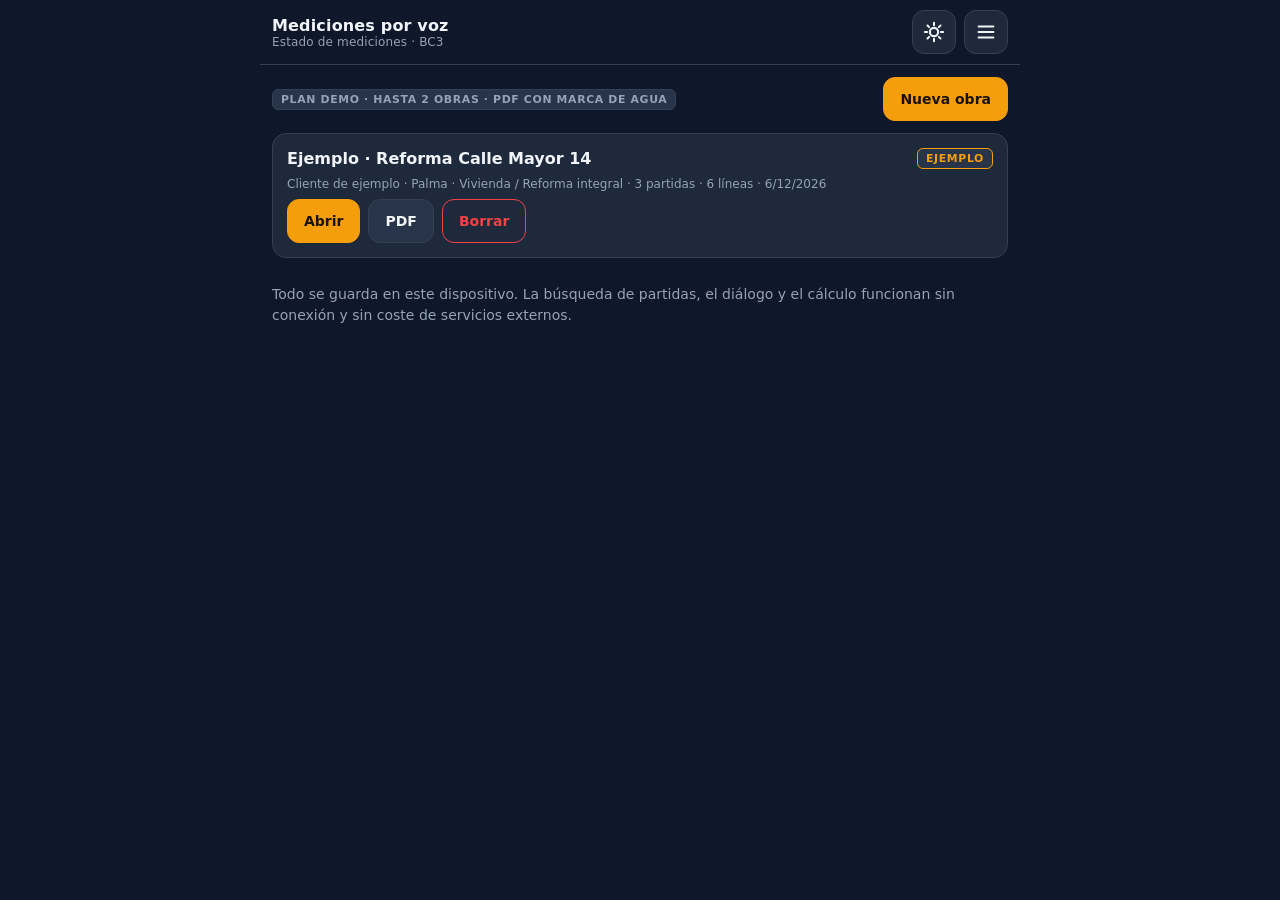
==== app/index.html @ dd3d701c "Corregir una partida mal elegida sin perder las medidas - Por voz: "no es esa", "cambia la partida"," ====
<!doctype html>
<html lang="es">
<head>
<meta charset="utf-8">
<meta name="viewport" content="width=device-width,initial-scale=1,viewport-fit=cover">
<link rel="manifest" href="manifest.webmanifest">
<link rel="icon" href="icon.svg" type="image/svg+xml">
<link rel="apple-touch-icon" href="icon.svg">
<meta name="apple-mobile-web-app-capable" content="yes">
<title>Mediciones por Voz</title>
<meta name="claude:viewport-fit-sides" content="cover">
<meta name="theme-color" content="#0F172A">
<style>
/* Layout: app de una pantalla — barra superior, monitor de partida en el centro, panel de diálogo anclado al pulgar.
   Modo Obra (oscuro, por defecto) y Modo Luz Solar (blanco/negro de máximo contraste). */
:root {
  --bg: #0F172A;          /* Slate 900 */
  --card: #1E293B;        /* Slate 800 */
  --card-2: #273449;
  --line: #334155;
  --fg: #F1F5F9;
  --muted: #94A3B8;
  --accent: #F59E0B;      /* ámbar seguridad */
  --accent-fg: #1A1204;
  --ok: #10B981;          /* esmeralda */
  --rec: #EF4444;         /* rojo coral: escucha y deducciones */
  --ded: #F87171;
  --chip: #263449;
  --chip-line: #3B4A63;
  --shadow: 0 8px 24px rgba(0, 0, 0, .35);
  --font: system-ui, -apple-system, "Segoe UI", Roboto, "Helvetica Neue", Arial, sans-serif;
  --mono: ui-monospace, "SF Mono", "Cascadia Mono", "Roboto Mono", Menlo, Consolas, monospace;
  --fs-xs: .75rem; --fs-s: .875rem; --fs-m: 1rem; --fs-l: 1.25rem; --fs-xl: 2.6rem;
  color-scheme: dark;
}
:root[data-mode="sol"] {
  --bg: #FFFFFF; --card: #FFFFFF; --card-2: #F1F5F9; --line: #000000; --fg: #000000; --muted: #1F2937;
  --accent: #B45309; --accent-fg: #FFFFFF; --ok: #047857; --rec: #B91C1C; --ded: #B91C1C;
  --chip: #FFFFFF; --chip-line: #000000; --shadow: none;
  color-scheme: light;
}
* { box-sizing: border-box; }
[hidden] { display: none !important; }
html, body { height: 100%; }
body { margin: 0; background: var(--bg); color: var(--fg); font-family: var(--font); font-size: var(--fs-m); -webkit-tap-highlight-color: transparent; }
button, input, select, textarea { font: inherit; color: inherit; }
button { cursor: pointer; }
:focus-visible { outline: 3px solid var(--accent); outline-offset: 2px; }
.num, table { font-variant-numeric: tabular-nums; }

#app { display: flex; flex-direction: column; height: 100%; max-width: 760px; margin: 0 auto; }

/* Barra superior */
.topbar { display: flex; align-items: center; gap: 8px; padding-block: 10px; padding-left: max(12px, env(safe-area-inset-left, 0px)); padding-right: max(12px, env(safe-area-inset-right, 0px)); border-bottom: 1px solid var(--line); background: var(--bg); }
.topbar h1 { flex: 1; min-width: 0; margin: 0; font-size: var(--fs-m); font-weight: 700; white-space: nowrap; overflow: hidden; text-overflow: ellipsis; letter-spacing: .01em; }
.topbar h1 small { display: block; font-size: var(--fs-xs); color: var(--muted); font-weight: 500; }
.iconbtn { width: 44px; height: 44px; border-radius: 12px; border: 1px solid var(--line); background: var(--card); display: grid; place-items: center; flex: none; }
.iconbtn svg { width: 22px; height: 22px; }
.iconbtn[aria-pressed="true"] { background: var(--accent); color: var(--accent-fg); border-color: var(--accent); }

main#view { flex: 1; min-height: 0; overflow-y: auto; padding-block: 12px; padding-left: max(12px, env(safe-area-inset-left, 0px)); padding-right: max(12px, env(safe-area-inset-right, 0px)); display: flex; flex-direction: column; gap: 12px; }

/* Contexto activo */
.ctx { position: sticky; top: -12px; z-index: 2; background: var(--bg); padding-block: 4px; display: flex; align-items: center; gap: 8px; flex-wrap: wrap; }
.est { display: inline-flex; align-items: center; gap: 8px; padding: 8px 14px; border-radius: 999px; background: var(--accent); color: var(--accent-fg); font-weight: 800; letter-spacing: .06em; text-transform: uppercase; font-size: var(--fs-s); border: 0; }
.est svg { width: 16px; height: 16px; }
.est.none { background: var(--card); color: var(--muted); border: 1px solid var(--line); }
.tag { font-size: var(--fs-xs); color: var(--muted); border: 1px solid var(--line); border-radius: 999px; padding: 4px 10px; letter-spacing: .04em; text-transform: uppercase; }

/* Monitor de partida */
.monitor { background: var(--card); border: 1px solid var(--line); border-radius: 16px; padding: 14px; display: flex; flex-direction: column; gap: 10px; box-shadow: var(--shadow); }
.mon-head { display: flex; gap: 12px; align-items: flex-start; justify-content: space-between; }
.mon-head .left { min-width: 0; flex: 1; }
.code { font-family: var(--mono); font-size: var(--fs-xs); color: var(--muted); letter-spacing: .04em; }
.code b { color: var(--accent); font-weight: 700; }
.resumen { font-size: var(--fs-l); font-weight: 700; line-height: 1.25; margin-top: 4px; text-wrap: balance; }
.total { text-align: right; flex: none; }
.total .big { font-size: var(--fs-xl); font-weight: 800; line-height: 1; letter-spacing: -.02em; color: var(--fg); }
.total .u { font-size: var(--fs-m); color: var(--accent); font-weight: 700; margin-left: 4px; }
.total .lbl { font-size: var(--fs-xs); color: var(--muted); letter-spacing: .08em; text-transform: uppercase; }
.total.flash-ok .big { color: var(--ok); transition: color .1s; }
.total.flash-ded .big { color: var(--ded); }
.empty { color: var(--muted); font-size: var(--fs-s); line-height: 1.5; }
.empty strong { color: var(--fg); }

.tablewrap { overflow-x: auto; margin: 0 -4px; }
table.lines { width: 100%; border-collapse: collapse; font-size: var(--fs-s); }
table.lines th { font-size: .68rem; text-transform: uppercase; letter-spacing: .06em; color: var(--muted); font-weight: 600; text-align: right; padding: 6px 4px; border-bottom: 1px solid var(--line); white-space: nowrap; }
table.lines th:first-child, table.lines td.com { text-align: left; }
table.lines td { padding: 8px 4px; text-align: right; border-bottom: 1px solid var(--line); white-space: nowrap; }
table.lines td.com { white-space: normal; min-width: 120px; }
table.lines td.com .e { display: block; font-size: var(--fs-xs); color: var(--muted); text-transform: uppercase; letter-spacing: .04em; }
table.lines td.blk { color: var(--line); }
table.lines tr.neg td { color: var(--ded); }
table.lines tr.new td { animation: hl 1.2s ease-out; }
@keyframes hl { from { background: color-mix(in srgb, var(--ok) 30%, transparent); } to { background: transparent; } }
table.lines td.p { font-weight: 700; }
.rowbtns { display: flex; gap: 4px; justify-content: flex-end; }
.rowbtns button { width: 34px; height: 34px; border-radius: 8px; border: 1px solid var(--line); background: transparent; display: grid; place-items: center; }
.rowbtns svg { width: 16px; height: 16px; }

/* Panel de diálogo (zona del pulgar) */
#dock { border-top: 1px solid var(--line); background: var(--card); padding-block: 10px calc(10px + env(safe-area-inset-bottom, 0px)); padding-left: max(12px, env(safe-area-inset-left, 0px)); padding-right: max(12px, env(safe-area-inset-right, 0px)); display: flex; flex-direction: column; gap: 10px; }
.talk { display: flex; flex-direction: column; gap: 6px; max-height: 30vh; overflow-y: auto; }
.bub { max-width: 92%; padding: 9px 12px; border-radius: 14px; line-height: 1.35; font-size: var(--fs-s); }
.bub.app { background: var(--card-2); border: 1px solid var(--line); align-self: flex-start; border-bottom-left-radius: 4px; }
.bub.user { background: transparent; border: 1px dashed var(--muted); align-self: flex-end; border-bottom-right-radius: 4px; color: var(--muted); }
.bub.live { border-style: solid; border-color: var(--rec); color: var(--fg); }
.bub.old { opacity: .55; }
.chips { display: flex; flex-wrap: wrap; gap: 8px; }
.chips:empty { display: none; }
.chip { min-height: 48px; padding: 10px 16px; border-radius: 14px; border: 2px solid var(--chip-line); background: var(--chip); font-weight: 700; font-size: var(--fs-s); text-align: left; max-width: 100%; line-height: 1.2; }
.chip.primary { border-color: var(--accent); color: var(--accent); }
.chip.ghost { border-style: dashed; font-weight: 600; color: var(--muted); }
.chips.long .chip { flex: 1 1 100%; }
.controls { display: grid; grid-template-columns: 1fr auto 1fr; align-items: center; gap: 12px; }
.controls .l { justify-self: start; display: flex; gap: 8px; }
.controls .r { justify-self: end; display: flex; gap: 8px; }
.mic { width: 72px; height: 72px; border-radius: 50%; border: 0; background: var(--accent); color: var(--accent-fg); display: grid; place-items: center; position: relative; box-shadow: 0 6px 18px rgba(245, 158, 11, .35); }
.mic svg { width: 32px; height: 32px; }
.mic.listening { background: var(--rec); color: #fff; box-shadow: 0 0 0 0 rgba(239, 68, 68, .6); animation: pulse 1.4s infinite; }
.mic.speaking { background: var(--card-2); color: var(--accent); border: 2px solid var(--accent); }
.mic .wave { position: absolute; bottom: 12px; display: none; gap: 3px; }
.mic.listening .wave { display: flex; }
.mic.listening svg { transform: translateY(-6px); }
.wave i { width: 3px; height: 8px; background: currentColor; border-radius: 2px; animation: wv .9s ease-in-out infinite; }
.wave i:nth-child(2) { animation-delay: .15s; } .wave i:nth-child(3) { animation-delay: .3s; } .wave i:nth-child(4) { animation-delay: .45s; }
@keyframes wv { 0%, 100% { transform: scaleY(.5); } 50% { transform: scaleY(1.6); } }
@keyframes pulse { 0% { box-shadow: 0 0 0 0 rgba(239, 68, 68, .55); } 70% { box-shadow: 0 0 0 18px rgba(239, 68, 68, 0); } 100% { box-shadow: 0 0 0 0 rgba(239, 68, 68, 0); } }
.toggle { display: flex; align-items: center; gap: 8px; font-size: var(--fs-xs); color: var(--muted); font-weight: 600; text-transform: uppercase; letter-spacing: .05em; border: 1px solid var(--line); background: transparent; border-radius: 12px; padding: 8px 10px; min-height: 44px; }
.toggle[aria-pressed="true"] { color: var(--ok); border-color: var(--ok); }
.typebar { display: flex; gap: 8px; }
.typebar input { flex: 1; min-width: 0; min-height: 48px; border-radius: 12px; border: 1px solid var(--line); background: var(--bg); padding: 0 14px; }
.voicewarn { font-size: var(--fs-xs); color: var(--muted); text-align: center; }

/* Listas genéricas */
.sec-title { font-size: var(--fs-xs); text-transform: uppercase; letter-spacing: .1em; color: var(--muted); margin: 8px 0 0; font-weight: 700; }
.card { background: var(--card); border: 1px solid var(--line); border-radius: 14px; padding: 14px; display: flex; flex-direction: column; gap: 8px; }
.card h3 { margin: 0; font-size: var(--fs-m); }
.card .meta { font-size: var(--fs-xs); color: var(--muted); }
.row { display: flex; gap: 8px; flex-wrap: wrap; align-items: center; }
.btn { min-height: 44px; padding: 10px 16px; border-radius: 12px; border: 1px solid var(--line); background: var(--card-2); font-weight: 700; font-size: var(--fs-s); }
.btn.primary { background: var(--accent); color: var(--accent-fg); border-color: var(--accent); }
.btn.danger { color: var(--rec); border-color: var(--rec); background: transparent; }
.btn.small { min-height: 36px; padding: 6px 12px; }
.btn[disabled] { opacity: .45; cursor: not-allowed; }
.badge { display: inline-block; font-size: .68rem; font-weight: 800; letter-spacing: .06em; text-transform: uppercase; padding: 3px 8px; border-radius: 6px; background: var(--card-2); color: var(--muted); border: 1px solid var(--line); }
.badge.pro { color: var(--ok); border-color: var(--ok); }
.badge.ex { color: var(--accent); border-color: var(--accent); }
.plist { display: flex; flex-direction: column; }
.pitem { display: grid; grid-template-columns: auto 1fr auto; gap: 10px; align-items: center; padding: 10px 2px; border-bottom: 1px solid var(--line); text-align: left; background: none; border-left: 0; border-right: 0; border-top: 0; width: 100%; }
.pitem .c { font-family: var(--mono); font-size: var(--fs-xs); color: var(--accent); }
.pitem .r { font-size: var(--fs-s); min-width: 0; }
.pitem .r small { display: block; color: var(--muted); font-size: var(--fs-xs); }
.pitem .t { font-weight: 800; white-space: nowrap; }
.pitem.on { background: color-mix(in srgb, var(--accent) 12%, transparent); }
.chap { font-weight: 800; font-size: var(--fs-s); letter-spacing: .04em; padding: 12px 2px 4px; border-bottom: 2px solid var(--fg); display: flex; gap: 8px; }
.chap span:first-child { color: var(--accent); font-family: var(--mono); }
.field { display: flex; flex-direction: column; gap: 6px; }
.field label { font-size: var(--fs-xs); color: var(--muted); text-transform: uppercase; letter-spacing: .06em; font-weight: 700; }
.field input, .field select, .field textarea { min-height: 48px; border-radius: 12px; border: 1px solid var(--line); background: var(--bg); padding: 10px 12px; width: 100%; }
.grid2 { display: grid; grid-template-columns: repeat(auto-fit, minmax(110px, 1fr)); gap: 10px; }
.searchres { display: flex; flex-direction: column; gap: 0; }
.hint { font-size: var(--fs-s); color: var(--muted); line-height: 1.5; }
.hint code { font-family: var(--mono); color: var(--fg); }

/* Menú lateral, modal y toast */
.sheet-bg { position: fixed; inset: 0; background: rgba(2, 6, 23, .6); z-index: 40; display: flex; align-items: flex-end; justify-content: center; }
.sheet { background: var(--card); border: 1px solid var(--line); border-radius: 18px 18px 0 0; width: 100%; max-width: 760px; max-height: 88%; overflow-y: auto; padding-block: 16px calc(16px + env(safe-area-inset-bottom, 0px)); padding-left: max(16px, env(safe-area-inset-left, 0px)); padding-right: max(16px, env(safe-area-inset-right, 0px)); display: flex; flex-direction: column; gap: 12px; }
.sheet h2 { margin: 0; font-size: var(--fs-l); }
.menu-list { display: flex; flex-direction: column; gap: 6px; }
.menu-list button { display: flex; gap: 12px; align-items: center; min-height: 52px; padding: 0 14px; border-radius: 12px; border: 1px solid var(--line); background: var(--card-2); font-weight: 700; text-align: left; }
.menu-list svg { width: 20px; height: 20px; color: var(--accent); }
#toast { position: fixed; left: 50%; transform: translateX(-50%); bottom: calc(180px + env(safe-area-inset-bottom, 0px)); background: var(--fg); color: var(--bg); padding: 10px 16px; border-radius: 12px; font-weight: 700; font-size: var(--fs-s); z-index: 60; display: flex; gap: 12px; align-items: center; max-width: calc(100% - 32px); }
#toast button { background: none; border: 0; color: var(--accent); font-weight: 800; text-transform: uppercase; }
@media (prefers-reduced-motion: reduce) { *, *::before, *::after { animation: none !important; transition: none !important; } }
@media (max-width: 420px) { :root { --fs-xl: 2.1rem; --fs-l: 1.1rem; } .toggle span.t { display: none; } }

.startbar { display: flex; flex-direction: column; gap: 8px; align-items: stretch; text-align: center; }
.startbar p { margin: 0; font-size: var(--fs-xs); color: var(--muted); line-height: 1.4; }
.btn.big { min-height: 64px; font-size: var(--fs-l); display: flex; gap: 10px; align-items: center; justify-content: center; border-radius: 16px; }
.mic.tap { animation: tap 1.2s ease-in-out infinite; }
@keyframes tap { 0%, 100% { transform: scale(1); } 50% { transform: scale(1.08); } }
.vstate { font-size: var(--fs-xs); color: var(--muted); text-align: center; font-weight: 600; letter-spacing: .03em; min-height: 1em; }
.voicewarn { color: var(--accent); font-weight: 600; line-height: 1.4; }

table.lines td.pend, .pend { color: var(--accent); font-weight: 700; font-style: italic; }
</style>
</head>
<body>
<div id="app">
  <header class="topbar">
    <button class="iconbtn" id="btnBack" aria-label="Volver a obras" hidden><svg viewBox="0 0 24 24" fill="none" stroke="currentColor" stroke-width="2.4" stroke-linecap="round" stroke-linejoin="round"><path d="M15 18l-6-6 6-6"/></svg></button>
    <h1 id="title">Mediciones por voz</h1>
    <button class="iconbtn" id="btnSol" aria-label="Modo luz solar" aria-pressed="false"><svg viewBox="0 0 24 24" fill="none" stroke="currentColor" stroke-width="2.2" stroke-linecap="round"><circle cx="12" cy="12" r="4.5"/><path d="M12 2v2.5M12 19.5V22M2 12h2.5M19.5 12H22M4.9 4.9l1.8 1.8M17.3 17.3l1.8 1.8M4.9 19.1l1.8-1.8M17.3 6.7l1.8-1.8"/></svg></button>
    <button class="iconbtn" id="btnMenu" aria-label="Menú"><svg viewBox="0 0 24 24" fill="none" stroke="currentColor" stroke-width="2.4" stroke-linecap="round"><path d="M4 6h16M4 12h16M4 18h16"/></svg></button>
  </header>
  <main id="view" aria-live="polite"></main>
  <section id="dock" hidden>
    <div class="startbar" id="startbar"><button class="btn primary big" id="btnStart"><svg viewBox="0 0 24 24" width="26" height="26" fill="none" stroke="currentColor" stroke-width="2.2" stroke-linecap="round"><rect x="9" y="3" width="6" height="11" rx="3"/><path d="M5.5 11a6.5 6.5 0 0013 0M12 17.5V21"/></svg><span id="btnStartTxt">Empezar medición guiada</span></button><p>La app te irá preguntando en voz alta y escuchando tus respuestas. Al tocar, el navegador te pedirá permiso para el micrófono.</p></div>
    <div class="talk" id="talk"></div>
    <div class="chips" id="chips"></div>
    <form class="typebar" id="typebar" hidden>
      <input id="typein" type="text" autocomplete="off" placeholder="Escribe lo que dirías: «picado de azulejos», «3,40 por 2,50»…" aria-label="Escribir orden">
      <button class="btn primary" type="submit">Enviar</button>
    </form>
    <div class="controls">
      <div class="l"><button class="iconbtn" id="btnKeyboard" aria-label="Escribir en lugar de hablar" aria-pressed="false"><svg viewBox="0 0 24 24" fill="none" stroke="currentColor" stroke-width="2" stroke-linecap="round"><rect x="2.5" y="6" width="19" height="12" rx="2"/><path d="M6 10h.01M9.5 10h.01M13 10h.01M16.5 10h.01M7 14h10"/></svg></button></div>
      <button class="mic" id="btnMic" aria-label="Hablar"><svg viewBox="0 0 24 24" fill="none" stroke="currentColor" stroke-width="2.2" stroke-linecap="round"><rect x="9" y="3" width="6" height="11" rx="3"/><path d="M5.5 11a6.5 6.5 0 0013 0M12 17.5V21"/></svg><span class="wave"><i></i><i></i><i></i><i></i></span></button>
      <div class="r"><button class="toggle" id="btnHands" aria-pressed="true"><svg width="18" height="18" viewBox="0 0 24 24" fill="none" stroke="currentColor" stroke-width="2" stroke-linecap="round"><path d="M3 12a9 9 0 0118 0M7 12a5 5 0 0110 0"/><circle cx="12" cy="12" r="1.5"/></svg><span class="t">Manos libres</span></button></div>
    </div>
    <div class="vstate" id="vstate" aria-live="polite"></div>
    <div class="voicewarn" id="voicewarn" hidden></div>
  </section>
</div>
<div id="sheet" hidden></div>
<div id="toast" hidden></div>
<script>/** @license
 *
 * jsPDF - PDF Document creation from JavaScript
 * Version 2.5.2 Built on 2024-09-17T13:29:57.856Z
 *                      CommitID 00000000
 *
 * Copyright (c) 2010-2021 James Hall <james@parall.ax>, https://github.com/MrRio/jsPDF
 *               2015-2021 yWorks GmbH, http://www.yworks.com
 *               2015-2021 Lukas Holländer <lukas.hollaender@yworks.com>, https://github.com/HackbrettXXX
 *               2016-2018 Aras Abbasi <aras.abbasi@gmail.com>
 *               2010 Aaron Spike, https://github.com/acspike
 *               2012 Willow Systems Corporation, https://github.com/willowsystems
 *               2012 Pablo Hess, https://github.com/pablohess
 *               2012 Florian Jenett, https://github.com/fjenett
 *               2013 Warren Weckesser, https://github.com/warrenweckesser
 *               2013 Youssef Beddad, https://github.com/lifof
 *               2013 Lee Driscoll, https://github.com/lsdriscoll
 *               2013 Stefan Slonevskiy, https://github.com/stefslon
 *               2013 Jeremy Morel, https://github.com/jmorel
 *               2013 Christoph Hartmann, https://github.com/chris-rock
 *               2014 Juan Pablo Gaviria, https://github.com/juanpgaviria
 *               2014 James Makes, https://github.com/dollaruw
 *               2014 Diego Casorran, https://github.com/diegocr
 *               2014 Steven Spungin, https://github.com/Flamenco
 *               2014 Kenneth Glassey, https://github.com/Gavvers
 *
 * Permission is hereby granted, free of charge, to any person obtaining
 * a copy of this software and associated documentation files (the
 * "Software"), to deal in the Software without restriction, including
 * without limitation the rights to use, copy, modify, merge, publish,
 * distribute, sublicense, and/or sell copies of the Software, and to
 * permit persons to whom the Software is furnished to do so, subject to
 * the following conditions:
 *
 * The above copyright notice and this permission notice shall be
 * included in all copies or substantial portions of the Software.
 *
 * THE SOFTWARE IS PROVIDED "AS IS", WITHOUT WARRANTY OF ANY KIND,
 * EXPRESS OR IMPLIED, INCLUDING BUT NOT LIMITED TO THE WARRANTIES OF
 * MERCHANTABILITY, FITNESS FOR A PARTICULAR PURPOSE AND
 * NONINFRINGEMENT. IN NO EVENT SHALL THE AUTHORS OR COPYRIGHT HOLDERS BE
 * LIABLE FOR ANY CLAIM, DAMAGES OR OTHER LIABILITY, WHETHER IN AN ACTION
 * OF CONTRACT, TORT OR OTHERWISE, ARISING FROM, OUT OF OR IN CONNECTION
 * WITH THE SOFTWARE OR THE USE OR OTHER DEALINGS IN THE SOFTWARE.
 *
 * Contributor(s):
 *    siefkenj, ahwolf, rickygu, Midnith, saintclair, eaparango,
 *    kim3er, mfo, alnorth, Flamenco
 */

!function(t,e){"object"==typeof exports&&"undefined"!=typeof module?e(exports):"function"==typeof define&&define.amd?define(["exports"],e):e((t=t||self).jspdf={})}(this,(function(t){"use strict";function e(t){return(e="function"==typeof Symbol&&"symbol"==typeof Symbol.iterator?function(t){return typeof t}:function(t){return t&&"function"==typeof Symbol&&t.constructor===Symbol&&t!==Symbol.prototype?"symbol":typeof t})(t)}var r=function(){return"undefined"!=typeof window?window:"undefined"!=typeof global?global:"undefined"!=typeof self?self:this}();function n(){r.console&&"function"==typeof r.console.log&&r.console.log.apply(r.console,arguments)}var i={log:n,warn:function(t){r.console&&("function"==typeof r.console.warn?r.console.warn.apply(r.console,arguments):n.call(null,arguments))},error:function(t){r.console&&("function"==typeof r.console.error?r.console.error.apply(r.console,arguments):n(t))}};function a(t,e,r){var n=new XMLHttpRequest;n.open("GET",t),n.responseType="blob",n.onload=function(){l(n.response,e,r)},n.onerror=function(){i.error("could not download file")},n.send()}function o(t){var e=new XMLHttpRequest;e.open("HEAD",t,!1);try{e.send()}catch(t){}return e.status>=200&&e.status<=299}function s(t){try{t.dispatchEvent(new MouseEvent("click"))}catch(r){var e=document.createEvent("MouseEvents");e.initMouseEvent("click",!0,!0,window,0,0,0,80,20,!1,!1,!1,!1,0,null),t.dispatchEvent(e)}}var c,u,l=r.saveAs||("object"!==("undefined"==typeof window?"undefined":e(window))||window!==r?function(){}:"undefined"!=typeof HTMLAnchorElement&&"download"in HTMLAnchorElement.prototype?function(t,e,n){var i=r.URL||r.webkitURL,c=document.createElement("a");e=e||t.name||"download",c.download=e,c.rel="noopener","string"==typeof t?(c.href=t,c.origin!==location.origin?o(c.href)?a(t,e,n):s(c,c.target="_blank"):s(c)):(c.href=i.createObjectURL(t),setTimeout((function(){i.revokeObjectURL(c.href)}),4e4),setTimeout((function(){s(c)}),0))}:"msSaveOrOpenBlob"in navigator?function(t,r,n){if(r=r||t.name||"download","string"==typeof t)if(o(t))a(t,r,n);else{var c=document.createElement("a");c.href=t,c.target="_blank",setTimeout((function(){s(c)}))}else navigator.msSaveOrOpenBlob(function(t,r){return void 0===r?r={autoBom:!1}:"object"!==e(r)&&(i.warn("Deprecated: Expected third argument to be a object"),r={autoBom:!r}),r.autoBom&&/^\s*(?:text\/\S*|application\/xml|\S*\/\S*\+xml)\s*;.*charset\s*=\s*utf-8/i.test(t.type)?new Blob([String.fromCharCode(65279),t],{type:t.type}):t}(t,n),r)}:function(t,n,i,o){if((o=o||open("","_blank"))&&(o.document.title=o.document.body.innerText="downloading..."),"string"==typeof t)return a(t,n,i);var s="application/octet-stream"===t.type,c=/constructor/i.test(r.HTMLElement)||r.safari,u=/CriOS\/[\d]+/.test(navigator.userAgent);if((u||s&&c)&&"object"===("undefined"==typeof FileReader?"undefined":e(FileReader))){var l=new FileReader;l.onloadend=function(){var t=l.result;t=u?t:t.replace(/^data:[^;]*;/,"data:attachment/file;"),o?o.location.href=t:location=t,o=null},l.readAsDataURL(t)}else{var h=r.URL||r.webkitURL,f=h.createObjectURL(t);o?o.location=f:location.href=f,o=null,setTimeout((function(){h.revokeObjectURL(f)}),4e4)}});
/**
   * A class to parse color values
   * @author Stoyan Stefanov <sstoo@gmail.com>
   * {@link   http://www.phpied.com/rgb-color-parser-in-javascript/}
   * @license Use it if you like it
   */function h(t){var e;t=t||"",this.ok=!1,"#"==t.charAt(0)&&(t=t.substr(1,6));t={aliceblue:"f0f8ff",antiquewhite:"faebd7",aqua:"00ffff",aquamarine:"7fffd4",azure:"f0ffff",beige:"f5f5dc",bisque:"ffe4c4",black:"000000",blanchedalmond:"ffebcd",blue:"0000ff",blueviolet:"8a2be2",brown:"a52a2a",burlywood:"deb887",cadetblue:"5f9ea0",chartreuse:"7fff00",chocolate:"d2691e",coral:"ff7f50",cornflowerblue:"6495ed",cornsilk:"fff8dc",crimson:"dc143c",cyan:"00ffff",darkblue:"00008b",darkcyan:"008b8b",darkgoldenrod:"b8860b",darkgray:"a9a9a9",darkgreen:"006400",darkkhaki:"bdb76b",darkmagenta:"8b008b",darkolivegreen:"556b2f",darkorange:"ff8c00",darkorchid:"9932cc",darkred:"8b0000",darksalmon:"e9967a",darkseagreen:"8fbc8f",darkslateblue:"483d8b",darkslategray:"2f4f4f",darkturquoise:"00ced1",darkviolet:"9400d3",deeppink:"ff1493",deepskyblue:"00bfff",dimgray:"696969",dodgerblue:"1e90ff",feldspar:"d19275",firebrick:"b22222",floralwhite:"fffaf0",forestgreen:"228b22",fuchsia:"ff00ff",gainsboro:"dcdcdc",ghostwhite:"f8f8ff",gold:"ffd700",goldenrod:"daa520",gray:"808080",green:"008000",greenyellow:"adff2f",honeydew:"f0fff0",hotpink:"ff69b4",indianred:"cd5c5c",indigo:"4b0082",ivory:"fffff0",khaki:"f0e68c",lavender:"e6e6fa",lavenderblush:"fff0f5",lawngreen:"7cfc00",lemonchiffon:"fffacd",lightblue:"add8e6",lightcoral:"f08080",lightcyan:"e0ffff",lightgoldenrodyellow:"fafad2",lightgrey:"d3d3d3",lightgreen:"90ee90",lightpink:"ffb6c1",lightsalmon:"ffa07a",lightseagreen:"20b2aa",lightskyblue:"87cefa",lightslateblue:"8470ff",lightslategray:"778899",lightsteelblue:"b0c4de",lightyellow:"ffffe0",lime:"00ff00",limegreen:"32cd32",linen:"faf0e6",magenta:"ff00ff",maroon:"800000",mediumaquamarine:"66cdaa",mediumblue:"0000cd",mediumorchid:"ba55d3",mediumpurple:"9370d8",mediumseagreen:"3cb371",mediumslateblue:"7b68ee",mediumspringgreen:"00fa9a",mediumturquoise:"48d1cc",mediumvioletred:"c71585",midnightblue:"191970",mintcream:"f5fffa",mistyrose:"ffe4e1",moccasin:"ffe4b5",navajowhite:"ffdead",navy:"000080",oldlace:"fdf5e6",olive:"808000",olivedrab:"6b8e23",orange:"ffa500",orangered:"ff4500",orchid:"da70d6",palegoldenrod:"eee8aa",palegreen:"98fb98",paleturquoise:"afeeee",palevioletred:"d87093",papayawhip:"ffefd5",peachpuff:"ffdab9",peru:"cd853f",pink:"ffc0cb",plum:"dda0dd",powderblue:"b0e0e6",purple:"800080",red:"ff0000",rosybrown:"bc8f8f",royalblue:"4169e1",saddlebrown:"8b4513",salmon:"fa8072",sandybrown:"f4a460",seagreen:"2e8b57",seashell:"fff5ee",sienna:"a0522d",silver:"c0c0c0",skyblue:"87ceeb",slateblue:"6a5acd",slategray:"708090",snow:"fffafa",springgreen:"00ff7f",steelblue:"4682b4",tan:"d2b48c",teal:"008080",thistle:"d8bfd8",tomato:"ff6347",turquoise:"40e0d0",violet:"ee82ee",violetred:"d02090",wheat:"f5deb3",white:"ffffff",whitesmoke:"f5f5f5",yellow:"ffff00",yellowgreen:"9acd32"}[t=(t=t.replace(/ /g,"")).toLowerCase()]||t;for(var r=[{re:/^rgb\((\d{1,3}),\s*(\d{1,3}),\s*(\d{1,3})\)$/,example:["rgb(123, 234, 45)","rgb(255,234,245)"],process:function(t){return[parseInt(t[1]),parseInt(t[2]),parseInt(t[3])]}},{re:/^(\w{2})(\w{2})(\w{2})$/,example:["#00ff00","336699"],process:function(t){return[parseInt(t[1],16),parseInt(t[2],16),parseInt(t[3],16)]}},{re:/^(\w{1})(\w{1})(\w{1})$/,example:["#fb0","f0f"],process:function(t){return[parseInt(t[1]+t[1],16),parseInt(t[2]+t[2],16),parseInt(t[3]+t[3],16)]}}],n=0;n<r.length;n++){var i=r[n].re,a=r[n].process,o=i.exec(t);o&&(e=a(o),this.r=e[0],this.g=e[1],this.b=e[2],this.ok=!0)}this.r=this.r<0||isNaN(this.r)?0:this.r>255?255:this.r,this.g=this.g<0||isNaN(this.g)?0:this.g>255?255:this.g,this.b=this.b<0||isNaN(this.b)?0:this.b>255?255:this.b,this.toRGB=function(){return"rgb("+this.r+", "+this.g+", "+this.b+")"},this.toHex=function(){var t=this.r.toString(16),e=this.g.toString(16),r=this.b.toString(16);return 1==t.length&&(t="0"+t),1==e.length&&(e="0"+e),1==r.length&&(r="0"+r),"#"+t+e+r}}
/**
   * @license
   * Joseph Myers does not specify a particular license for his work.
   *
   * Author: Joseph Myers
   * Accessed from: http://www.myersdaily.org/joseph/javascript/md5.js
   *
   * Modified by: Owen Leong
   */
function f(t,e){var r=t[0],n=t[1],i=t[2],a=t[3];r=p(r,n,i,a,e[0],7,-680876936),a=p(a,r,n,i,e[1],12,-389564586),i=p(i,a,r,n,e[2],17,606105819),n=p(n,i,a,r,e[3],22,-1044525330),r=p(r,n,i,a,e[4],7,-176418897),a=p(a,r,n,i,e[5],12,1200080426),i=p(i,a,r,n,e[6],17,-1473231341),n=p(n,i,a,r,e[7],22,-45705983),r=p(r,n,i,a,e[8],7,1770035416),a=p(a,r,n,i,e[9],12,-1958414417),i=p(i,a,r,n,e[10],17,-42063),n=p(n,i,a,r,e[11],22,-1990404162),r=p(r,n,i,a,e[12],7,1804603682),a=p(a,r,n,i,e[13],12,-40341101),i=p(i,a,r,n,e[14],17,-1502002290),r=g(r,n=p(n,i,a,r,e[15],22,1236535329),i,a,e[1],5,-165796510),a=g(a,r,n,i,e[6],9,-1069501632),i=g(i,a,r,n,e[11],14,643717713),n=g(n,i,a,r,e[0],20,-373897302),r=g(r,n,i,a,e[5],5,-701558691),a=g(a,r,n,i,e[10],9,38016083),i=g(i,a,r,n,e[15],14,-660478335),n=g(n,i,a,r,e[4],20,-405537848),r=g(r,n,i,a,e[9],5,568446438),a=g(a,r,n,i,e[14],9,-1019803690),i=g(i,a,r,n,e[3],14,-187363961),n=g(n,i,a,r,e[8],20,1163531501),r=g(r,n,i,a,e[13],5,-1444681467),a=g(a,r,n,i,e[2],9,-51403784),i=g(i,a,r,n,e[7],14,1735328473),r=m(r,n=g(n,i,a,r,e[12],20,-1926607734),i,a,e[5],4,-378558),a=m(a,r,n,i,e[8],11,-2022574463),i=m(i,a,r,n,e[11],16,1839030562),n=m(n,i,a,r,e[14],23,-35309556),r=m(r,n,i,a,e[1],4,-1530992060),a=m(a,r,n,i,e[4],11,1272893353),i=m(i,a,r,n,e[7],16,-155497632),n=m(n,i,a,r,e[10],23,-1094730640),r=m(r,n,i,a,e[13],4,681279174),a=m(a,r,n,i,e[0],11,-358537222),i=m(i,a,r,n,e[3],16,-722521979),n=m(n,i,a,r,e[6],23,76029189),r=m(r,n,i,a,e[9],4,-640364487),a=m(a,r,n,i,e[12],11,-421815835),i=m(i,a,r,n,e[15],16,530742520),r=v(r,n=m(n,i,a,r,e[2],23,-995338651),i,a,e[0],6,-198630844),a=v(a,r,n,i,e[7],10,1126891415),i=v(i,a,r,n,e[14],15,-1416354905),n=v(n,i,a,r,e[5],21,-57434055),r=v(r,n,i,a,e[12],6,1700485571),a=v(a,r,n,i,e[3],10,-1894986606),i=v(i,a,r,n,e[10],15,-1051523),n=v(n,i,a,r,e[1],21,-2054922799),r=v(r,n,i,a,e[8],6,1873313359),a=v(a,r,n,i,e[15],10,-30611744),i=v(i,a,r,n,e[6],15,-1560198380),n=v(n,i,a,r,e[13],21,1309151649),r=v(r,n,i,a,e[4],6,-145523070),a=v(a,r,n,i,e[11],10,-1120210379),i=v(i,a,r,n,e[2],15,718787259),n=v(n,i,a,r,e[9],21,-343485551),t[0]=S(r,t[0]),t[1]=S(n,t[1]),t[2]=S(i,t[2]),t[3]=S(a,t[3])}function d(t,e,r,n,i,a){return e=S(S(e,t),S(n,a)),S(e<<i|e>>>32-i,r)}function p(t,e,r,n,i,a,o){return d(e&r|~e&n,t,e,i,a,o)}function g(t,e,r,n,i,a,o){return d(e&n|r&~n,t,e,i,a,o)}function m(t,e,r,n,i,a,o){return d(e^r^n,t,e,i,a,o)}function v(t,e,r,n,i,a,o){return d(r^(e|~n),t,e,i,a,o)}function b(t){var e,r=t.length,n=[1732584193,-271733879,-1732584194,271733878];for(e=64;e<=t.length;e+=64)f(n,y(t.substring(e-64,e)));t=t.substring(e-64);var i=[0,0,0,0,0,0,0,0,0,0,0,0,0,0,0,0];for(e=0;e<t.length;e++)i[e>>2]|=t.charCodeAt(e)<<(e%4<<3);if(i[e>>2]|=128<<(e%4<<3),e>55)for(f(n,i),e=0;e<16;e++)i[e]=0;return i[14]=8*r,f(n,i),n}function y(t){var e,r=[];for(e=0;e<64;e+=4)r[e>>2]=t.charCodeAt(e)+(t.charCodeAt(e+1)<<8)+(t.charCodeAt(e+2)<<16)+(t.charCodeAt(e+3)<<24);return r}c=r.atob.bind(r),u=r.btoa.bind(r);var w="0123456789abcdef".split("");function N(t){for(var e="",r=0;r<4;r++)e+=w[t>>8*r+4&15]+w[t>>8*r&15];return e}function L(t){return String.fromCharCode((255&t)>>0,(65280&t)>>8,(16711680&t)>>16,(4278190080&t)>>24)}function A(t){return function(t){return t.map(L).join("")}(b(t))}var x="5d41402abc4b2a76b9719d911017c592"!=function(t){for(var e=0;e<t.length;e++)t[e]=N(t[e]);return t.join("")}(b("hello"));function S(t,e){if(x){var r=(65535&t)+(65535&e);return(t>>16)+(e>>16)+(r>>16)<<16|65535&r}return t+e&4294967295}
/**
   * @license
   * FPDF is released under a permissive license: there is no usage restriction.
   * You may embed it freely in your application (commercial or not), with or
   * without modifications.
   *
   * Reference: http://www.fpdf.org/en/script/script37.php
   */function _(t,e){var r,n,i,a;if(t!==r){for(var o=(i=t,a=1+(256/t.length>>0),new Array(a+1).join(i)),s=[],c=0;c<256;c++)s[c]=c;var u=0;for(c=0;c<256;c++){var l=s[c];u=(u+l+o.charCodeAt(c))%256,s[c]=s[u],s[u]=l}r=t,n=s}else s=n;var h=e.length,f=0,d=0,p="";for(c=0;c<h;c++)d=(d+(l=s[f=(f+1)%256]))%256,s[f]=s[d],s[d]=l,o=s[(s[f]+s[d])%256],p+=String.fromCharCode(e.charCodeAt(c)^o);return p}
/**
   * @license
   * Licensed under the MIT License.
   * http://opensource.org/licenses/mit-license
   * Author: Owen Leong (@owenl131)
   * Date: 15 Oct 2020
   * References:
   * https://www.cs.cmu.edu/~dst/Adobe/Gallery/anon21jul01-pdf-encryption.txt
   * https://github.com/foliojs/pdfkit/blob/master/lib/security.js
   * http://www.fpdf.org/en/script/script37.php
   */var P={print:4,modify:8,copy:16,"annot-forms":32};function k(t,e,r,n){this.v=1,this.r=2;var i=192;t.forEach((function(t){if(void 0!==P.perm)throw new Error("Invalid permission: "+t);i+=P[t]})),this.padding="(¿N^NuAd\0NVÿú\b..\0¶Ðh>/\f©þdSiz";var a=(e+this.padding).substr(0,32),o=(r+this.padding).substr(0,32);this.O=this.processOwnerPassword(a,o),this.P=-(1+(255^i)),this.encryptionKey=A(a+this.O+this.lsbFirstWord(this.P)+this.hexToBytes(n)).substr(0,5),this.U=_(this.encryptionKey,this.padding)}function F(t){if(/[^\u0000-\u00ff]/.test(t))throw new Error("Invalid PDF Name Object: "+t+", Only accept ASCII characters.");for(var e="",r=t.length,n=0;n<r;n++){var i=t.charCodeAt(n);if(i<33||35===i||37===i||40===i||41===i||47===i||60===i||62===i||91===i||93===i||123===i||125===i||i>126)e+="#"+("0"+i.toString(16)).slice(-2);else e+=t[n]}return e}function I(t){if("object"!==e(t))throw new Error("Invalid Context passed to initialize PubSub (jsPDF-module)");var n={};this.subscribe=function(t,e,r){if(r=r||!1,"string"!=typeof t||"function"!=typeof e||"boolean"!=typeof r)throw new Error("Invalid arguments passed to PubSub.subscribe (jsPDF-module)");n.hasOwnProperty(t)||(n[t]={});var i=Math.random().toString(35);return n[t][i]=[e,!!r],i},this.unsubscribe=function(t){for(var e in n)if(n[e][t])return delete n[e][t],0===Object.keys(n[e]).length&&delete n[e],!0;return!1},this.publish=function(e){if(n.hasOwnProperty(e)){var a=Array.prototype.slice.call(arguments,1),o=[];for(var s in n[e]){var c=n[e][s];try{c[0].apply(t,a)}catch(t){r.console&&i.error("jsPDF PubSub Error",t.message,t)}c[1]&&o.push(s)}o.length&&o.forEach(this.unsubscribe)}},this.getTopics=function(){return n}}function C(t){if(!(this instanceof C))return new C(t);var e="opacity,stroke-opacity".split(",");for(var r in t)t.hasOwnProperty(r)&&e.indexOf(r)>=0&&(this[r]=t[r]);this.id="",this.objectNumber=-1}function j(t,e){this.gState=t,this.matrix=e,this.id="",this.objectNumber=-1}function O(t,e,r,n,i){if(!(this instanceof O))return new O(t,e,r,n,i);this.type="axial"===t?2:3,this.coords=e,this.colors=r,j.call(this,n,i)}function B(t,e,r,n,i){if(!(this instanceof B))return new B(t,e,r,n,i);this.boundingBox=t,this.xStep=e,this.yStep=r,this.stream="",this.cloneIndex=0,j.call(this,n,i)}function M(t){var n,a="string"==typeof arguments[0]?arguments[0]:"p",o=arguments[1],s=arguments[2],c=arguments[3],f=[],d=1,p=16,g="S",m=null;"object"===e(t=t||{})&&(a=t.orientation,o=t.unit||o,s=t.format||s,c=t.compress||t.compressPdf||c,null!==(m=t.encryption||null)&&(m.userPassword=m.userPassword||"",m.ownerPassword=m.ownerPassword||"",m.userPermissions=m.userPermissions||[]),d="number"==typeof t.userUnit?Math.abs(t.userUnit):1,void 0!==t.precision&&(n=t.precision),void 0!==t.floatPrecision&&(p=t.floatPrecision),g=t.defaultPathOperation||"S"),f=t.filters||(!0===c?["FlateEncode"]:f),o=o||"mm",a=(""+(a||"P")).toLowerCase();var v=t.putOnlyUsedFonts||!1,b={},y={internal:{},__private__:{}};y.__private__.PubSub=I;var w="1.3",N=y.__private__.getPdfVersion=function(){return w};y.__private__.setPdfVersion=function(t){w=t};var L={a0:[2383.94,3370.39],a1:[1683.78,2383.94],a2:[1190.55,1683.78],a3:[841.89,1190.55],a4:[595.28,841.89],a5:[419.53,595.28],a6:[297.64,419.53],a7:[209.76,297.64],a8:[147.4,209.76],a9:[104.88,147.4],a10:[73.7,104.88],b0:[2834.65,4008.19],b1:[2004.09,2834.65],b2:[1417.32,2004.09],b3:[1000.63,1417.32],b4:[708.66,1000.63],b5:[498.9,708.66],b6:[354.33,498.9],b7:[249.45,354.33],b8:[175.75,249.45],b9:[124.72,175.75],b10:[87.87,124.72],c0:[2599.37,3676.54],c1:[1836.85,2599.37],c2:[1298.27,1836.85],c3:[918.43,1298.27],c4:[649.13,918.43],c5:[459.21,649.13],c6:[323.15,459.21],c7:[229.61,323.15],c8:[161.57,229.61],c9:[113.39,161.57],c10:[79.37,113.39],dl:[311.81,623.62],letter:[612,792],"government-letter":[576,756],legal:[612,1008],"junior-legal":[576,360],ledger:[1224,792],tabloid:[792,1224],"credit-card":[153,243]};y.__private__.getPageFormats=function(){return L};var A=y.__private__.getPageFormat=function(t){return L[t]};s=s||"a4";var x={COMPAT:"compat",ADVANCED:"advanced"},S=x.COMPAT;function _(){this.saveGraphicsState(),ht(new Vt(_t,0,0,-_t,0,Rr()*_t).toString()+" cm"),this.setFontSize(this.getFontSize()/_t),g="n",S=x.ADVANCED}function P(){this.restoreGraphicsState(),g="S",S=x.COMPAT}var j=y.__private__.combineFontStyleAndFontWeight=function(t,e){if("bold"==t&&"normal"==e||"bold"==t&&400==e||"normal"==t&&"italic"==e||"bold"==t&&"italic"==e)throw new Error("Invalid Combination of fontweight and fontstyle");return e&&(t=400==e||"normal"===e?"italic"===t?"italic":"normal":700!=e&&"bold"!==e||"normal"!==t?(700==e?"bold":e)+""+t:"bold"),t};y.advancedAPI=function(t){var e=S===x.COMPAT;return e&&_.call(this),"function"!=typeof t||(t(this),e&&P.call(this)),this},y.compatAPI=function(t){var e=S===x.ADVANCED;return e&&P.call(this),"function"!=typeof t||(t(this),e&&_.call(this)),this},y.isAdvancedAPI=function(){return S===x.ADVANCED};var E,q=function(t){if(S!==x.ADVANCED)throw new Error(t+" is only available in 'advanced' API mode. You need to call advancedAPI() first.")},D=y.roundToPrecision=y.__private__.roundToPrecision=function(t,e){var r=n||e;if(isNaN(t)||isNaN(r))throw new Error("Invalid argument passed to jsPDF.roundToPrecision");return t.toFixed(r).replace(/0+$/,"")};E=y.hpf=y.__private__.hpf="number"==typeof p?function(t){if(isNaN(t))throw new Error("Invalid argument passed to jsPDF.hpf");return D(t,p)}:"smart"===p?function(t){if(isNaN(t))throw new Error("Invalid argument passed to jsPDF.hpf");return D(t,t>-1&&t<1?16:5)}:function(t){if(isNaN(t))throw new Error("Invalid argument passed to jsPDF.hpf");return D(t,16)};var R=y.f2=y.__private__.f2=function(t){if(isNaN(t))throw new Error("Invalid argument passed to jsPDF.f2");return D(t,2)},T=y.__private__.f3=function(t){if(isNaN(t))throw new Error("Invalid argument passed to jsPDF.f3");return D(t,3)},U=y.scale=y.__private__.scale=function(t){if(isNaN(t))throw new Error("Invalid argument passed to jsPDF.scale");return S===x.COMPAT?t*_t:S===x.ADVANCED?t:void 0},z=function(t){return S===x.COMPAT?Rr()-t:S===x.ADVANCED?t:void 0},H=function(t){return U(z(t))};y.__private__.setPrecision=y.setPrecision=function(t){"number"==typeof parseInt(t,10)&&(n=parseInt(t,10))};var W,V="00000000000000000000000000000000",G=y.__private__.getFileId=function(){return V},Y=y.__private__.setFileId=function(t){return V=void 0!==t&&/^[a-fA-F0-9]{32}$/.test(t)?t.toUpperCase():V.split("").map((function(){return"ABCDEF0123456789".charAt(Math.floor(16*Math.random()))})).join(""),null!==m&&(Ye=new k(m.userPermissions,m.userPassword,m.ownerPassword,V)),V};y.setFileId=function(t){return Y(t),this},y.getFileId=function(){return G()};var J=y.__private__.convertDateToPDFDate=function(t){var e=t.getTimezoneOffset(),r=e<0?"+":"-",n=Math.floor(Math.abs(e/60)),i=Math.abs(e%60),a=[r,Q(n),"'",Q(i),"'"].join("");return["D:",t.getFullYear(),Q(t.getMonth()+1),Q(t.getDate()),Q(t.getHours()),Q(t.getMinutes()),Q(t.getSeconds()),a].join("")},X=y.__private__.convertPDFDateToDate=function(t){var e=parseInt(t.substr(2,4),10),r=parseInt(t.substr(6,2),10)-1,n=parseInt(t.substr(8,2),10),i=parseInt(t.substr(10,2),10),a=parseInt(t.substr(12,2),10),o=parseInt(t.substr(14,2),10);return new Date(e,r,n,i,a,o,0)},K=y.__private__.setCreationDate=function(t){var e;if(void 0===t&&(t=new Date),t instanceof Date)e=J(t);else{if(!/^D:(20[0-2][0-9]|203[0-7]|19[7-9][0-9])(0[0-9]|1[0-2])([0-2][0-9]|3[0-1])(0[0-9]|1[0-9]|2[0-3])(0[0-9]|[1-5][0-9])(0[0-9]|[1-5][0-9])(\+0[0-9]|\+1[0-4]|-0[0-9]|-1[0-1])'(0[0-9]|[1-5][0-9])'?$/.test(t))throw new Error("Invalid argument passed to jsPDF.setCreationDate");e=t}return W=e},Z=y.__private__.getCreationDate=function(t){var e=W;return"jsDate"===t&&(e=X(W)),e};y.setCreationDate=function(t){return K(t),this},y.getCreationDate=function(t){return Z(t)};var $,Q=y.__private__.padd2=function(t){return("0"+parseInt(t)).slice(-2)},tt=y.__private__.padd2Hex=function(t){return("00"+(t=t.toString())).substr(t.length)},et=0,rt=[],nt=[],it=0,at=[],ot=[],st=!1,ct=nt,ut=function(){et=0,it=0,nt=[],rt=[],at=[],Qt=Kt(),te=Kt()};y.__private__.setCustomOutputDestination=function(t){st=!0,ct=t};var lt=function(t){st||(ct=t)};y.__private__.resetCustomOutputDestination=function(){st=!1,ct=nt};var ht=y.__private__.out=function(t){return t=t.toString(),it+=t.length+1,ct.push(t),ct},ft=y.__private__.write=function(t){return ht(1===arguments.length?t.toString():Array.prototype.join.call(arguments," "))},dt=y.__private__.getArrayBuffer=function(t){for(var e=t.length,r=new ArrayBuffer(e),n=new Uint8Array(r);e--;)n[e]=t.charCodeAt(e);return r},pt=[["Helvetica","helvetica","normal","WinAnsiEncoding"],["Helvetica-Bold","helvetica","bold","WinAnsiEncoding"],["Helvetica-Oblique","helvetica","italic","WinAnsiEncoding"],["Helvetica-BoldOblique","helvetica","bolditalic","WinAnsiEncoding"],["Courier","courier","normal","WinAnsiEncoding"],["Courier-Bold","courier","bold","WinAnsiEncoding"],["Courier-Oblique","courier","italic","WinAnsiEncoding"],["Courier-BoldOblique","courier","bolditalic","WinAnsiEncoding"],["Times-Roman","times","normal","WinAnsiEncoding"],["Times-Bold","times","bold","WinAnsiEncoding"],["Times-Italic","times","italic","WinAnsiEncoding"],["Times-BoldItalic","times","bolditalic","WinAnsiEncoding"],["ZapfDingbats","zapfdingbats","normal",null],["Symbol","symbol","normal",null]];y.__private__.getStandardFonts=function(){return pt};var gt=t.fontSize||16;y.__private__.setFontSize=y.setFontSize=function(t){return gt=S===x.ADVANCED?t/_t:t,this};var mt,vt=y.__private__.getFontSize=y.getFontSize=function(){return S===x.COMPAT?gt:gt*_t},bt=t.R2L||!1;y.__private__.setR2L=y.setR2L=function(t){return bt=t,this},y.__private__.getR2L=y.getR2L=function(){return bt};var yt,wt=y.__private__.setZoomMode=function(t){var e=[void 0,null,"fullwidth","fullheight","fullpage","original"];if(/^(?:\d+\.\d*|\d*\.\d+|\d+)%$/.test(t))mt=t;else if(isNaN(t)){if(-1===e.indexOf(t))throw new Error('zoom must be Integer (e.g. 2), a percentage Value (e.g. 300%) or fullwidth, fullheight, fullpage, original. "'+t+'" is not recognized.');mt=t}else mt=parseInt(t,10)};y.__private__.getZoomMode=function(){return mt};var Nt,Lt=y.__private__.setPageMode=function(t){if(-1==[void 0,null,"UseNone","UseOutlines","UseThumbs","FullScreen"].indexOf(t))throw new Error('Page mode must be one of UseNone, UseOutlines, UseThumbs, or FullScreen. "'+t+'" is not recognized.');yt=t};y.__private__.getPageMode=function(){return yt};var At=y.__private__.setLayoutMode=function(t){if(-1==[void 0,null,"continuous","single","twoleft","tworight","two"].indexOf(t))throw new Error('Layout mode must be one of continuous, single, twoleft, tworight. "'+t+'" is not recognized.');Nt=t};y.__private__.getLayoutMode=function(){return Nt},y.__private__.setDisplayMode=y.setDisplayMode=function(t,e,r){return wt(t),At(e),Lt(r),this};var xt={title:"",subject:"",author:"",keywords:"",creator:""};y.__private__.getDocumentProperty=function(t){if(-1===Object.keys(xt).indexOf(t))throw new Error("Invalid argument passed to jsPDF.getDocumentProperty");return xt[t]},y.__private__.getDocumentProperties=function(){return xt},y.__private__.setDocumentProperties=y.setProperties=y.setDocumentProperties=function(t){for(var e in xt)xt.hasOwnProperty(e)&&t[e]&&(xt[e]=t[e]);return this},y.__private__.setDocumentProperty=function(t,e){if(-1===Object.keys(xt).indexOf(t))throw new Error("Invalid arguments passed to jsPDF.setDocumentProperty");return xt[t]=e};var St,_t,Pt,kt,Ft,It={},Ct={},jt=[],Ot={},Bt={},Mt={},Et={},qt=null,Dt=0,Rt=[],Tt=new I(y),Ut=t.hotfixes||[],zt={},Ht={},Wt=[],Vt=function t(e,r,n,i,a,o){if(!(this instanceof t))return new t(e,r,n,i,a,o);isNaN(e)&&(e=1),isNaN(r)&&(r=0),isNaN(n)&&(n=0),isNaN(i)&&(i=1),isNaN(a)&&(a=0),isNaN(o)&&(o=0),this._matrix=[e,r,n,i,a,o]};Object.defineProperty(Vt.prototype,"sx",{get:function(){return this._matrix[0]},set:function(t){this._matrix[0]=t}}),Object.defineProperty(Vt.prototype,"shy",{get:function(){return this._matrix[1]},set:function(t){this._matrix[1]=t}}),Object.defineProperty(Vt.prototype,"shx",{get:function(){return this._matrix[2]},set:function(t){this._matrix[2]=t}}),Object.defineProperty(Vt.prototype,"sy",{get:function(){return this._matrix[3]},set:function(t){this._matrix[3]=t}}),Object.defineProperty(Vt.prototype,"tx",{get:function(){return this._matrix[4]},set:function(t){this._matrix[4]=t}}),Object.defineProperty(Vt.prototype,"ty",{get:function(){return this._matrix[5]},set:function(t){this._matrix[5]=t}}),Object.defineProperty(Vt.prototype,"a",{get:function(){return this._matrix[0]},set:function(t){this._matrix[0]=t}}),Object.defineProperty(Vt.prototype,"b",{get:function(){return this._matrix[1]},set:function(t){this._matrix[1]=t}}),Object.defineProperty(Vt.prototype,"c",{get:function(){return this._matrix[2]},set:function(t){this._matrix[2]=t}}),Object.defineProperty(Vt.prototype,"d",{get:function(){return this._matrix[3]},set:function(t){this._matrix[3]=t}}),Object.defineProperty(Vt.prototype,"e",{get:function(){return this._matrix[4]},set:function(t){this._matrix[4]=t}}),Object.defineProperty(Vt.prototype,"f",{get:function(){return this._matrix[5]},set:function(t){this._matrix[5]=t}}),Object.defineProperty(Vt.prototype,"rotation",{get:function(){return Math.atan2(this.shx,this.sx)}}),Object.defineProperty(Vt.prototype,"scaleX",{get:function(){return this.decompose().scale.sx}}),Object.defineProperty(Vt.prototype,"scaleY",{get:function(){return this.decompose().scale.sy}}),Object.defineProperty(Vt.prototype,"isIdentity",{get:function(){return 1===this.sx&&(0===this.shy&&(0===this.shx&&(1===this.sy&&(0===this.tx&&0===this.ty))))}}),Vt.prototype.join=function(t){return[this.sx,this.shy,this.shx,this.sy,this.tx,this.ty].map(E).join(t)},Vt.prototype.multiply=function(t){var e=t.sx*this.sx+t.shy*this.shx,r=t.sx*this.shy+t.shy*this.sy,n=t.shx*this.sx+t.sy*this.shx,i=t.shx*this.shy+t.sy*this.sy,a=t.tx*this.sx+t.ty*this.shx+this.tx,o=t.tx*this.shy+t.ty*this.sy+this.ty;return new Vt(e,r,n,i,a,o)},Vt.prototype.decompose=function(){var t=this.sx,e=this.shy,r=this.shx,n=this.sy,i=this.tx,a=this.ty,o=Math.sqrt(t*t+e*e),s=(t/=o)*r+(e/=o)*n;r-=t*s,n-=e*s;var c=Math.sqrt(r*r+n*n);return s/=c,t*(n/=c)<e*(r/=c)&&(t=-t,e=-e,s=-s,o=-o),{scale:new Vt(o,0,0,c,0,0),translate:new Vt(1,0,0,1,i,a),rotate:new Vt(t,e,-e,t,0,0),skew:new Vt(1,0,s,1,0,0)}},Vt.prototype.toString=function(t){return this.join(" ")},Vt.prototype.inversed=function(){var t=this.sx,e=this.shy,r=this.shx,n=this.sy,i=this.tx,a=this.ty,o=1/(t*n-e*r),s=n*o,c=-e*o,u=-r*o,l=t*o;return new Vt(s,c,u,l,-s*i-u*a,-c*i-l*a)},Vt.prototype.applyToPoint=function(t){var e=t.x*this.sx+t.y*this.shx+this.tx,r=t.x*this.shy+t.y*this.sy+this.ty;return new Cr(e,r)},Vt.prototype.applyToRectangle=function(t){var e=this.applyToPoint(t),r=this.applyToPoint(new Cr(t.x+t.w,t.y+t.h));return new jr(e.x,e.y,r.x-e.x,r.y-e.y)},Vt.prototype.clone=function(){var t=this.sx,e=this.shy,r=this.shx,n=this.sy,i=this.tx,a=this.ty;return new Vt(t,e,r,n,i,a)},y.Matrix=Vt;var Gt=y.matrixMult=function(t,e){return e.multiply(t)},Yt=new Vt(1,0,0,1,0,0);y.unitMatrix=y.identityMatrix=Yt;var Jt=function(t,e){if(!Bt[t]){var r=(e instanceof O?"Sh":"P")+(Object.keys(Ot).length+1).toString(10);e.id=r,Bt[t]=r,Ot[r]=e,Tt.publish("addPattern",e)}};y.ShadingPattern=O,y.TilingPattern=B,y.addShadingPattern=function(t,e){return q("addShadingPattern()"),Jt(t,e),this},y.beginTilingPattern=function(t){q("beginTilingPattern()"),Br(t.boundingBox[0],t.boundingBox[1],t.boundingBox[2]-t.boundingBox[0],t.boundingBox[3]-t.boundingBox[1],t.matrix)},y.endTilingPattern=function(t,e){q("endTilingPattern()"),e.stream=ot[$].join("\n"),Jt(t,e),Tt.publish("endTilingPattern",e),Wt.pop().restore()};var Xt=y.__private__.newObject=function(){var t=Kt();return Zt(t,!0),t},Kt=y.__private__.newObjectDeferred=function(){return et++,rt[et]=function(){return it},et},Zt=function(t,e){return e="boolean"==typeof e&&e,rt[t]=it,e&&ht(t+" 0 obj"),t},$t=y.__private__.newAdditionalObject=function(){var t={objId:Kt(),content:""};return at.push(t),t},Qt=Kt(),te=Kt(),ee=y.__private__.decodeColorString=function(t){var e=t.split(" ");if(2!==e.length||"g"!==e[1]&&"G"!==e[1]){if(5===e.length&&("k"===e[4]||"K"===e[4])){e=[(1-e[0])*(1-e[3]),(1-e[1])*(1-e[3]),(1-e[2])*(1-e[3]),"r"]}}else{var r=parseFloat(e[0]);e=[r,r,r,"r"]}for(var n="#",i=0;i<3;i++)n+=("0"+Math.floor(255*parseFloat(e[i])).toString(16)).slice(-2);return n},re=y.__private__.encodeColorString=function(t){var r;"string"==typeof t&&(t={ch1:t});var n=t.ch1,i=t.ch2,a=t.ch3,o=t.ch4,s="draw"===t.pdfColorType?["G","RG","K"]:["g","rg","k"];if("string"==typeof n&&"#"!==n.charAt(0)){var c=new h(n);if(c.ok)n=c.toHex();else if(!/^\d*\.?\d*$/.test(n))throw new Error('Invalid color "'+n+'" passed to jsPDF.encodeColorString.')}if("string"==typeof n&&/^#[0-9A-Fa-f]{3}$/.test(n)&&(n="#"+n[1]+n[1]+n[2]+n[2]+n[3]+n[3]),"string"==typeof n&&/^#[0-9A-Fa-f]{6}$/.test(n)){var u=parseInt(n.substr(1),16);n=u>>16&255,i=u>>8&255,a=255&u}if(void 0===i||void 0===o&&n===i&&i===a)if("string"==typeof n)r=n+" "+s[0];else switch(t.precision){case 2:r=R(n/255)+" "+s[0];break;case 3:default:r=T(n/255)+" "+s[0]}else if(void 0===o||"object"===e(o)){if(o&&!isNaN(o.a)&&0===o.a)return r=["1.","1.","1.",s[1]].join(" ");if("string"==typeof n)r=[n,i,a,s[1]].join(" ");else switch(t.precision){case 2:r=[R(n/255),R(i/255),R(a/255),s[1]].join(" ");break;default:case 3:r=[T(n/255),T(i/255),T(a/255),s[1]].join(" ")}}else if("string"==typeof n)r=[n,i,a,o,s[2]].join(" ");else switch(t.precision){case 2:r=[R(n),R(i),R(a),R(o),s[2]].join(" ");break;case 3:default:r=[T(n),T(i),T(a),T(o),s[2]].join(" ")}return r},ne=y.__private__.getFilters=function(){return f},ie=y.__private__.putStream=function(t){var e=(t=t||{}).data||"",r=t.filters||ne(),n=t.alreadyAppliedFilters||[],i=t.addLength1||!1,a=e.length,o=t.objectId,s=function(t){return t};if(null!==m&&void 0===o)throw new Error("ObjectId must be passed to putStream for file encryption");null!==m&&(s=Ye.encryptor(o,0));var c={};!0===r&&(r=["FlateEncode"]);var u=t.additionalKeyValues||[],l=(c=void 0!==M.API.processDataByFilters?M.API.processDataByFilters(e,r):{data:e,reverseChain:[]}).reverseChain+(Array.isArray(n)?n.join(" "):n.toString());if(0!==c.data.length&&(u.push({key:"Length",value:c.data.length}),!0===i&&u.push({key:"Length1",value:a})),0!=l.length)if(l.split("/").length-1==1)u.push({key:"Filter",value:l});else{u.push({key:"Filter",value:"["+l+"]"});for(var h=0;h<u.length;h+=1)if("DecodeParms"===u[h].key){for(var f=[],d=0;d<c.reverseChain.split("/").length-1;d+=1)f.push("null");f.push(u[h].value),u[h].value="["+f.join(" ")+"]"}}ht("<<");for(var p=0;p<u.length;p++)ht("/"+u[p].key+" "+u[p].value);ht(">>"),0!==c.data.length&&(ht("stream"),ht(s(c.data)),ht("endstream"))},ae=y.__private__.putPage=function(t){var e=t.number,r=t.data,n=t.objId,i=t.contentsObjId;Zt(n,!0),ht("<</Type /Page"),ht("/Parent "+t.rootDictionaryObjId+" 0 R"),ht("/Resources "+t.resourceDictionaryObjId+" 0 R"),ht("/MediaBox ["+parseFloat(E(t.mediaBox.bottomLeftX))+" "+parseFloat(E(t.mediaBox.bottomLeftY))+" "+E(t.mediaBox.topRightX)+" "+E(t.mediaBox.topRightY)+"]"),null!==t.cropBox&&ht("/CropBox ["+E(t.cropBox.bottomLeftX)+" "+E(t.cropBox.bottomLeftY)+" "+E(t.cropBox.topRightX)+" "+E(t.cropBox.topRightY)+"]"),null!==t.bleedBox&&ht("/BleedBox ["+E(t.bleedBox.bottomLeftX)+" "+E(t.bleedBox.bottomLeftY)+" "+E(t.bleedBox.topRightX)+" "+E(t.bleedBox.topRightY)+"]"),null!==t.trimBox&&ht("/TrimBox ["+E(t.trimBox.bottomLeftX)+" "+E(t.trimBox.bottomLeftY)+" "+E(t.trimBox.topRightX)+" "+E(t.trimBox.topRightY)+"]"),null!==t.artBox&&ht("/ArtBox ["+E(t.artBox.bottomLeftX)+" "+E(t.artBox.bottomLeftY)+" "+E(t.artBox.topRightX)+" "+E(t.artBox.topRightY)+"]"),"number"==typeof t.userUnit&&1!==t.userUnit&&ht("/UserUnit "+t.userUnit),Tt.publish("putPage",{objId:n,pageContext:Rt[e],pageNumber:e,page:r}),ht("/Contents "+i+" 0 R"),ht(">>"),ht("endobj");var a=r.join("\n");return S===x.ADVANCED&&(a+="\nQ"),Zt(i,!0),ie({data:a,filters:ne(),objectId:i}),ht("endobj"),n},oe=y.__private__.putPages=function(){var t,e,r=[];for(t=1;t<=Dt;t++)Rt[t].objId=Kt(),Rt[t].contentsObjId=Kt();for(t=1;t<=Dt;t++)r.push(ae({number:t,data:ot[t],objId:Rt[t].objId,contentsObjId:Rt[t].contentsObjId,mediaBox:Rt[t].mediaBox,cropBox:Rt[t].cropBox,bleedBox:Rt[t].bleedBox,trimBox:Rt[t].trimBox,artBox:Rt[t].artBox,userUnit:Rt[t].userUnit,rootDictionaryObjId:Qt,resourceDictionaryObjId:te}));Zt(Qt,!0),ht("<</Type /Pages");var n="/Kids [";for(e=0;e<Dt;e++)n+=r[e]+" 0 R ";ht(n+"]"),ht("/Count "+Dt),ht(">>"),ht("endobj"),Tt.publish("postPutPages")},se=function(t){Tt.publish("putFont",{font:t,out:ht,newObject:Xt,putStream:ie}),!0!==t.isAlreadyPutted&&(t.objectNumber=Xt(),ht("<<"),ht("/Type /Font"),ht("/BaseFont /"+F(t.postScriptName)),ht("/Subtype /Type1"),"string"==typeof t.encoding&&ht("/Encoding /"+t.encoding),ht("/FirstChar 32"),ht("/LastChar 255"),ht(">>"),ht("endobj"))},ce=function(){for(var t in It)It.hasOwnProperty(t)&&(!1===v||!0===v&&b.hasOwnProperty(t))&&se(It[t])},ue=function(t){t.objectNumber=Xt();var e=[];e.push({key:"Type",value:"/XObject"}),e.push({key:"Subtype",value:"/Form"}),e.push({key:"BBox",value:"["+[E(t.x),E(t.y),E(t.x+t.width),E(t.y+t.height)].join(" ")+"]"}),e.push({key:"Matrix",value:"["+t.matrix.toString()+"]"});var r=t.pages[1].join("\n");ie({data:r,additionalKeyValues:e,objectId:t.objectNumber}),ht("endobj")},le=function(){for(var t in zt)zt.hasOwnProperty(t)&&ue(zt[t])},he=function(t,e){var r,n=[],i=1/(e-1);for(r=0;r<1;r+=i)n.push(r);if(n.push(1),0!=t[0].offset){var a={offset:0,color:t[0].color};t.unshift(a)}if(1!=t[t.length-1].offset){var o={offset:1,color:t[t.length-1].color};t.push(o)}for(var s="",c=0,u=0;u<n.length;u++){for(r=n[u];r>t[c+1].offset;)c++;var l=t[c].offset,h=(r-l)/(t[c+1].offset-l),f=t[c].color,d=t[c+1].color;s+=tt(Math.round((1-h)*f[0]+h*d[0]).toString(16))+tt(Math.round((1-h)*f[1]+h*d[1]).toString(16))+tt(Math.round((1-h)*f[2]+h*d[2]).toString(16))}return s.trim()},fe=function(t,e){e||(e=21);var r=Xt(),n=he(t.colors,e),i=[];i.push({key:"FunctionType",value:"0"}),i.push({key:"Domain",value:"[0.0 1.0]"}),i.push({key:"Size",value:"["+e+"]"}),i.push({key:"BitsPerSample",value:"8"}),i.push({key:"Range",value:"[0.0 1.0 0.0 1.0 0.0 1.0]"}),i.push({key:"Decode",value:"[0.0 1.0 0.0 1.0 0.0 1.0]"}),ie({data:n,additionalKeyValues:i,alreadyAppliedFilters:["/ASCIIHexDecode"],objectId:r}),ht("endobj"),t.objectNumber=Xt(),ht("<< /ShadingType "+t.type),ht("/ColorSpace /DeviceRGB");var a="/Coords ["+E(parseFloat(t.coords[0]))+" "+E(parseFloat(t.coords[1]))+" ";2===t.type?a+=E(parseFloat(t.coords[2]))+" "+E(parseFloat(t.coords[3])):a+=E(parseFloat(t.coords[2]))+" "+E(parseFloat(t.coords[3]))+" "+E(parseFloat(t.coords[4]))+" "+E(parseFloat(t.coords[5])),ht(a+="]"),t.matrix&&ht("/Matrix ["+t.matrix.toString()+"]"),ht("/Function "+r+" 0 R"),ht("/Extend [true true]"),ht(">>"),ht("endobj")},de=function(t,e){var r=Kt(),n=Xt();e.push({resourcesOid:r,objectOid:n}),t.objectNumber=n;var i=[];i.push({key:"Type",value:"/Pattern"}),i.push({key:"PatternType",value:"1"}),i.push({key:"PaintType",value:"1"}),i.push({key:"TilingType",value:"1"}),i.push({key:"BBox",value:"["+t.boundingBox.map(E).join(" ")+"]"}),i.push({key:"XStep",value:E(t.xStep)}),i.push({key:"YStep",value:E(t.yStep)}),i.push({key:"Resources",value:r+" 0 R"}),t.matrix&&i.push({key:"Matrix",value:"["+t.matrix.toString()+"]"}),ie({data:t.stream,additionalKeyValues:i,objectId:t.objectNumber}),ht("endobj")},pe=function(t){var e;for(e in Ot)Ot.hasOwnProperty(e)&&(Ot[e]instanceof O?fe(Ot[e]):Ot[e]instanceof B&&de(Ot[e],t))},ge=function(t){for(var e in t.objectNumber=Xt(),ht("<<"),t)switch(e){case"opacity":ht("/ca "+R(t[e]));break;case"stroke-opacity":ht("/CA "+R(t[e]))}ht(">>"),ht("endobj")},me=function(){var t;for(t in Mt)Mt.hasOwnProperty(t)&&ge(Mt[t])},ve=function(){for(var t in ht("/XObject <<"),zt)zt.hasOwnProperty(t)&&zt[t].objectNumber>=0&&ht("/"+t+" "+zt[t].objectNumber+" 0 R");Tt.publish("putXobjectDict"),ht(">>")},be=function(){Ye.oid=Xt(),ht("<<"),ht("/Filter /Standard"),ht("/V "+Ye.v),ht("/R "+Ye.r),ht("/U <"+Ye.toHexString(Ye.U)+">"),ht("/O <"+Ye.toHexString(Ye.O)+">"),ht("/P "+Ye.P),ht(">>"),ht("endobj")},ye=function(){for(var t in ht("/Font <<"),It)It.hasOwnProperty(t)&&(!1===v||!0===v&&b.hasOwnProperty(t))&&ht("/"+t+" "+It[t].objectNumber+" 0 R");ht(">>")},we=function(){if(Object.keys(Ot).length>0){for(var t in ht("/Shading <<"),Ot)Ot.hasOwnProperty(t)&&Ot[t]instanceof O&&Ot[t].objectNumber>=0&&ht("/"+t+" "+Ot[t].objectNumber+" 0 R");Tt.publish("putShadingPatternDict"),ht(">>")}},Ne=function(t){if(Object.keys(Ot).length>0){for(var e in ht("/Pattern <<"),Ot)Ot.hasOwnProperty(e)&&Ot[e]instanceof y.TilingPattern&&Ot[e].objectNumber>=0&&Ot[e].objectNumber<t&&ht("/"+e+" "+Ot[e].objectNumber+" 0 R");Tt.publish("putTilingPatternDict"),ht(">>")}},Le=function(){if(Object.keys(Mt).length>0){var t;for(t in ht("/ExtGState <<"),Mt)Mt.hasOwnProperty(t)&&Mt[t].objectNumber>=0&&ht("/"+t+" "+Mt[t].objectNumber+" 0 R");Tt.publish("putGStateDict"),ht(">>")}},Ae=function(t){Zt(t.resourcesOid,!0),ht("<<"),ht("/ProcSet [/PDF /Text /ImageB /ImageC /ImageI]"),ye(),we(),Ne(t.objectOid),Le(),ve(),ht(">>"),ht("endobj")},xe=function(){var t=[];ce(),me(),le(),pe(t),Tt.publish("putResources"),t.forEach(Ae),Ae({resourcesOid:te,objectOid:Number.MAX_SAFE_INTEGER}),Tt.publish("postPutResources")},Se=function(){Tt.publish("putAdditionalObjects");for(var t=0;t<at.length;t++){var e=at[t];Zt(e.objId,!0),ht(e.content),ht("endobj")}Tt.publish("postPutAdditionalObjects")},_e=function(t){Ct[t.fontName]=Ct[t.fontName]||{},Ct[t.fontName][t.fontStyle]=t.id},Pe=function(t,e,r,n,i){var a={id:"F"+(Object.keys(It).length+1).toString(10),postScriptName:t,fontName:e,fontStyle:r,encoding:n,isStandardFont:i||!1,metadata:{}};return Tt.publish("addFont",{font:a,instance:this}),It[a.id]=a,_e(a),a.id},ke=function(t){for(var e=0,r=pt.length;e<r;e++){var n=Pe.call(this,t[e][0],t[e][1],t[e][2],pt[e][3],!0);!1===v&&(b[n]=!0);var i=t[e][0].split("-");_e({id:n,fontName:i[0],fontStyle:i[1]||""})}Tt.publish("addFonts",{fonts:It,dictionary:Ct})},Fe=function(t){return t.foo=function(){try{return t.apply(this,arguments)}catch(t){var e=t.stack||"";~e.indexOf(" at ")&&(e=e.split(" at ")[1]);var n="Error in function "+e.split("\n")[0].split("<")[0]+": "+t.message;if(!r.console)throw new Error(n);r.console.error(n,t),r.alert&&alert(n)}},t.foo.bar=t,t.foo},Ie=function(t,e){var r,n,i,a,o,s,c,u,l;if(i=(e=e||{}).sourceEncoding||"Unicode",o=e.outputEncoding,(e.autoencode||o)&&It[St].metadata&&It[St].metadata[i]&&It[St].metadata[i].encoding&&(a=It[St].metadata[i].encoding,!o&&It[St].encoding&&(o=It[St].encoding),!o&&a.codePages&&(o=a.codePages[0]),"string"==typeof o&&(o=a[o]),o)){for(c=!1,s=[],r=0,n=t.length;r<n;r++)(u=o[t.charCodeAt(r)])?s.push(String.fromCharCode(u)):s.push(t[r]),s[r].charCodeAt(0)>>8&&(c=!0);t=s.join("")}for(r=t.length;void 0===c&&0!==r;)t.charCodeAt(r-1)>>8&&(c=!0),r--;if(!c)return t;for(s=e.noBOM?[]:[254,255],r=0,n=t.length;r<n;r++){if((l=(u=t.charCodeAt(r))>>8)>>8)throw new Error("Character at position "+r+" of string '"+t+"' exceeds 16bits. Cannot be encoded into UCS-2 BE");s.push(l),s.push(u-(l<<8))}return String.fromCharCode.apply(void 0,s)},Ce=y.__private__.pdfEscape=y.pdfEscape=function(t,e){return Ie(t,e).replace(/\\/g,"\\\\").replace(/\(/g,"\\(").replace(/\)/g,"\\)")},je=y.__private__.beginPage=function(t){ot[++Dt]=[],Rt[Dt]={objId:0,contentsObjId:0,userUnit:Number(d),artBox:null,bleedBox:null,cropBox:null,trimBox:null,mediaBox:{bottomLeftX:0,bottomLeftY:0,topRightX:Number(t[0]),topRightY:Number(t[1])}},Me(Dt),lt(ot[$])},Oe=function(t,e){var r,n,o;switch(a=e||a,"string"==typeof t&&(r=A(t.toLowerCase()),Array.isArray(r)&&(n=r[0],o=r[1])),Array.isArray(t)&&(n=t[0]*_t,o=t[1]*_t),isNaN(n)&&(n=s[0],o=s[1]),(n>14400||o>14400)&&(i.warn("A page in a PDF can not be wider or taller than 14400 userUnit. jsPDF limits the width/height to 14400"),n=Math.min(14400,n),o=Math.min(14400,o)),s=[n,o],a.substr(0,1)){case"l":o>n&&(s=[o,n]);break;case"p":n>o&&(s=[o,n])}je(s),pr(fr),ht(Lr),0!==kr&&ht(kr+" J"),0!==Fr&&ht(Fr+" j"),Tt.publish("addPage",{pageNumber:Dt})},Be=function(t){t>0&&t<=Dt&&(ot.splice(t,1),Rt.splice(t,1),Dt--,$>Dt&&($=Dt),this.setPage($))},Me=function(t){t>0&&t<=Dt&&($=t)},Ee=y.__private__.getNumberOfPages=y.getNumberOfPages=function(){return ot.length-1},qe=function(t,e,r){var n,a=void 0;return r=r||{},t=void 0!==t?t:It[St].fontName,e=void 0!==e?e:It[St].fontStyle,n=t.toLowerCase(),void 0!==Ct[n]&&void 0!==Ct[n][e]?a=Ct[n][e]:void 0!==Ct[t]&&void 0!==Ct[t][e]?a=Ct[t][e]:!1===r.disableWarning&&i.warn("Unable to look up font label for font '"+t+"', '"+e+"'. Refer to getFontList() for available fonts."),a||r.noFallback||null==(a=Ct.times[e])&&(a=Ct.times.normal),a},De=y.__private__.putInfo=function(){var t=Xt(),e=function(t){return t};for(var r in null!==m&&(e=Ye.encryptor(t,0)),ht("<<"),ht("/Producer ("+Ce(e("jsPDF "+M.version))+")"),xt)xt.hasOwnProperty(r)&&xt[r]&&ht("/"+r.substr(0,1).toUpperCase()+r.substr(1)+" ("+Ce(e(xt[r]))+")");ht("/CreationDate ("+Ce(e(W))+")"),ht(">>"),ht("endobj")},Re=y.__private__.putCatalog=function(t){var e=(t=t||{}).rootDictionaryObjId||Qt;switch(Xt(),ht("<<"),ht("/Type /Catalog"),ht("/Pages "+e+" 0 R"),mt||(mt="fullwidth"),mt){case"fullwidth":ht("/OpenAction [3 0 R /FitH null]");break;case"fullheight":ht("/OpenAction [3 0 R /FitV null]");break;case"fullpage":ht("/OpenAction [3 0 R /Fit]");break;case"original":ht("/OpenAction [3 0 R /XYZ null null 1]");break;default:var r=""+mt;"%"===r.substr(r.length-1)&&(mt=parseInt(mt)/100),"number"==typeof mt&&ht("/OpenAction [3 0 R /XYZ null null "+R(mt)+"]")}switch(Nt||(Nt="continuous"),Nt){case"continuous":ht("/PageLayout /OneColumn");break;case"single":ht("/PageLayout /SinglePage");break;case"two":case"twoleft":ht("/PageLayout /TwoColumnLeft");break;case"tworight":ht("/PageLayout /TwoColumnRight")}yt&&ht("/PageMode /"+yt),Tt.publish("putCatalog"),ht(">>"),ht("endobj")},Te=y.__private__.putTrailer=function(){ht("trailer"),ht("<<"),ht("/Size "+(et+1)),ht("/Root "+et+" 0 R"),ht("/Info "+(et-1)+" 0 R"),null!==m&&ht("/Encrypt "+Ye.oid+" 0 R"),ht("/ID [ <"+V+"> <"+V+"> ]"),ht(">>")},Ue=y.__private__.putHeader=function(){ht("%PDF-"+w),ht("%ºß¬à")},ze=y.__private__.putXRef=function(){var t="0000000000";ht("xref"),ht("0 "+(et+1)),ht("0000000000 65535 f ");for(var e=1;e<=et;e++){"function"==typeof rt[e]?ht((t+rt[e]()).slice(-10)+" 00000 n "):void 0!==rt[e]?ht((t+rt[e]).slice(-10)+" 00000 n "):ht("0000000000 00000 n ")}},He=y.__private__.buildDocument=function(){ut(),lt(nt),Tt.publish("buildDocument"),Ue(),oe(),Se(),xe(),null!==m&&be(),De(),Re();var t=it;return ze(),Te(),ht("startxref"),ht(""+t),ht("%%EOF"),lt(ot[$]),nt.join("\n")},We=y.__private__.getBlob=function(t){return new Blob([dt(t)],{type:"application/pdf"})},Ve=y.output=y.__private__.output=Fe((function(t,e){switch("string"==typeof(e=e||{})?e={filename:e}:e.filename=e.filename||"generated.pdf",t){case void 0:return He();case"save":y.save(e.filename);break;case"arraybuffer":return dt(He());case"blob":return We(He());case"bloburi":case"bloburl":if(void 0!==r.URL&&"function"==typeof r.URL.createObjectURL)return r.URL&&r.URL.createObjectURL(We(He()))||void 0;i.warn("bloburl is not supported by your system, because URL.createObjectURL is not supported by your browser.");break;case"datauristring":case"dataurlstring":var n="",a=He();try{n=u(a)}catch(t){n=u(unescape(encodeURIComponent(a)))}return"data:application/pdf;filename="+e.filename+";base64,"+n;case"pdfobjectnewwindow":if("[object Window]"===Object.prototype.toString.call(r)){var o="https://cdnjs.cloudflare.com/ajax/libs/pdfobject/2.1.1/pdfobject.min.js",s=' integrity="sha512-4ze/a9/4jqu+tX9dfOqJYSvyYd5M6qum/3HpCLr+/Jqf0whc37VUbkpNGHR7/8pSnCFw47T1fmIpwBV7UySh3g==" crossorigin="anonymous"';e.pdfObjectUrl&&(o=e.pdfObjectUrl,s="");var c='<html><style>html, body { padding: 0; margin: 0; } iframe { width: 100%; height: 100%; border: 0;}  </style><body><script src="'+o+'"'+s+'><\/script><script >PDFObject.embed("'+this.output("dataurlstring")+'", '+JSON.stringify(e)+");<\/script></body></html>",l=r.open();return null!==l&&l.document.write(c),l}throw new Error("The option pdfobjectnewwindow just works in a browser-environment.");case"pdfjsnewwindow":if("[object Window]"===Object.prototype.toString.call(r)){var h='<html><style>html, body { padding: 0; margin: 0; } iframe { width: 100%; height: 100%; border: 0;}  </style><body><iframe id="pdfViewer" src="'+(e.pdfJsUrl||"examples/PDF.js/web/viewer.html")+"?file=&downloadName="+e.filename+'" width="500px" height="400px" /></body></html>',f=r.open();if(null!==f){f.document.write(h);var d=this;f.document.documentElement.querySelector("#pdfViewer").onload=function(){f.document.title=e.filename,f.document.documentElement.querySelector("#pdfViewer").contentWindow.PDFViewerApplication.open(d.output("bloburl"))}}return f}throw new Error("The option pdfjsnewwindow just works in a browser-environment.");case"dataurlnewwindow":if("[object Window]"!==Object.prototype.toString.call(r))throw new Error("The option dataurlnewwindow just works in a browser-environment.");var p='<html><style>html, body { padding: 0; margin: 0; } iframe { width: 100%; height: 100%; border: 0;}  </style><body><iframe src="'+this.output("datauristring",e)+'"></iframe></body></html>',g=r.open();if(null!==g&&(g.document.write(p),g.document.title=e.filename),g||"undefined"==typeof safari)return g;break;case"datauri":case"dataurl":return r.document.location.href=this.output("datauristring",e);default:return null}})),Ge=function(t){return!0===Array.isArray(Ut)&&Ut.indexOf(t)>-1};switch(o){case"pt":_t=1;break;case"mm":_t=72/25.4;break;case"cm":_t=72/2.54;break;case"in":_t=72;break;case"px":_t=1==Ge("px_scaling")?.75:96/72;break;case"pc":case"em":_t=12;break;case"ex":_t=6;break;default:if("number"!=typeof o)throw new Error("Invalid unit: "+o);_t=o}var Ye=null;K(),Y();var Je=function(t){return null!==m?Ye.encryptor(t,0):function(t){return t}},Xe=y.__private__.getPageInfo=y.getPageInfo=function(t){if(isNaN(t)||t%1!=0)throw new Error("Invalid argument passed to jsPDF.getPageInfo");return{objId:Rt[t].objId,pageNumber:t,pageContext:Rt[t]}},Ke=y.__private__.getPageInfoByObjId=function(t){if(isNaN(t)||t%1!=0)throw new Error("Invalid argument passed to jsPDF.getPageInfoByObjId");for(var e in Rt)if(Rt[e].objId===t)break;return Xe(e)},Ze=y.__private__.getCurrentPageInfo=y.getCurrentPageInfo=function(){return{objId:Rt[$].objId,pageNumber:$,pageContext:Rt[$]}};y.addPage=function(){return Oe.apply(this,arguments),this},y.setPage=function(){return Me.apply(this,arguments),lt.call(this,ot[$]),this},y.insertPage=function(t){return this.addPage(),this.movePage($,t),this},y.movePage=function(t,e){var r,n;if(t>e){r=ot[t],n=Rt[t];for(var i=t;i>e;i--)ot[i]=ot[i-1],Rt[i]=Rt[i-1];ot[e]=r,Rt[e]=n,this.setPage(e)}else if(t<e){r=ot[t],n=Rt[t];for(var a=t;a<e;a++)ot[a]=ot[a+1],Rt[a]=Rt[a+1];ot[e]=r,Rt[e]=n,this.setPage(e)}return this},y.deletePage=function(){return Be.apply(this,arguments),this},y.__private__.text=y.text=function(t,r,n,i,a){var o,s,c,u,l,h,f,d,p,g=(i=i||{}).scope||this;if("number"==typeof t&&"number"==typeof r&&("string"==typeof n||Array.isArray(n))){var m=n;n=r,r=t,t=m}if(arguments[3]instanceof Vt==!1?(c=arguments[4],u=arguments[5],"object"===e(f=arguments[3])&&null!==f||("string"==typeof c&&(u=c,c=null),"string"==typeof f&&(u=f,f=null),"number"==typeof f&&(c=f,f=null),i={flags:f,angle:c,align:u})):(q("The transform parameter of text() with a Matrix value"),p=a),isNaN(r)||isNaN(n)||null==t)throw new Error("Invalid arguments passed to jsPDF.text");if(0===t.length)return g;var v="",y=!1,w="number"==typeof i.lineHeightFactor?i.lineHeightFactor:hr,N=g.internal.scaleFactor;function L(t){return t=t.split("\t").join(Array(i.TabLen||9).join(" ")),Ce(t,f)}function A(t){for(var e,r=t.concat(),n=[],i=r.length;i--;)"string"==typeof(e=r.shift())?n.push(e):Array.isArray(t)&&(1===e.length||void 0===e[1]&&void 0===e[2])?n.push(e[0]):n.push([e[0],e[1],e[2]]);return n}function _(t,e){var r;if("string"==typeof t)r=e(t)[0];else if(Array.isArray(t)){for(var n,i,a=t.concat(),o=[],s=a.length;s--;)"string"==typeof(n=a.shift())?o.push(e(n)[0]):Array.isArray(n)&&"string"==typeof n[0]&&(i=e(n[0],n[1],n[2]),o.push([i[0],i[1],i[2]]));r=o}return r}var P=!1,k=!0;if("string"==typeof t)P=!0;else if(Array.isArray(t)){var F=t.concat();s=[];for(var I,C=F.length;C--;)("string"!=typeof(I=F.shift())||Array.isArray(I)&&"string"!=typeof I[0])&&(k=!1);P=k}if(!1===P)throw new Error('Type of text must be string or Array. "'+t+'" is not recognized.');"string"==typeof t&&(t=t.match(/[\r?\n]/)?t.split(/\r\n|\r|\n/g):[t]);var j=gt/g.internal.scaleFactor,O=j*(w-1);switch(i.baseline){case"bottom":n-=O;break;case"top":n+=j-O;break;case"hanging":n+=j-2*O;break;case"middle":n+=j/2-O}if((h=i.maxWidth||0)>0&&("string"==typeof t?t=g.splitTextToSize(t,h):"[object Array]"===Object.prototype.toString.call(t)&&(t=t.reduce((function(t,e){return t.concat(g.splitTextToSize(e,h))}),[]))),o={text:t,x:r,y:n,options:i,mutex:{pdfEscape:Ce,activeFontKey:St,fonts:It,activeFontSize:gt}},Tt.publish("preProcessText",o),t=o.text,c=(i=o.options).angle,p instanceof Vt==!1&&c&&"number"==typeof c){c*=Math.PI/180,0===i.rotationDirection&&(c=-c),S===x.ADVANCED&&(c=-c);var B=Math.cos(c),M=Math.sin(c);p=new Vt(B,M,-M,B,0,0)}else c&&c instanceof Vt&&(p=c);S!==x.ADVANCED||p||(p=Yt),void 0!==(l=i.charSpace||_r)&&(v+=E(U(l))+" Tc\n",this.setCharSpace(this.getCharSpace()||0)),void 0!==(d=i.horizontalScale)&&(v+=E(100*d)+" Tz\n");i.lang;var D=-1,R=void 0!==i.renderingMode?i.renderingMode:i.stroke,T=g.internal.getCurrentPageInfo().pageContext;switch(R){case 0:case!1:case"fill":D=0;break;case 1:case!0:case"stroke":D=1;break;case 2:case"fillThenStroke":D=2;break;case 3:case"invisible":D=3;break;case 4:case"fillAndAddForClipping":D=4;break;case 5:case"strokeAndAddPathForClipping":D=5;break;case 6:case"fillThenStrokeAndAddToPathForClipping":D=6;break;case 7:case"addToPathForClipping":D=7}var z=void 0!==T.usedRenderingMode?T.usedRenderingMode:-1;-1!==D?v+=D+" Tr\n":-1!==z&&(v+="0 Tr\n"),-1!==D&&(T.usedRenderingMode=D),u=i.align||"left";var H,W=gt*w,V=g.internal.pageSize.getWidth(),G=It[St];l=i.charSpace||_r,h=i.maxWidth||0,f=Object.assign({autoencode:!0,noBOM:!0},i.flags);var Y=[],J=function(t){return g.getStringUnitWidth(t,{font:G,charSpace:l,fontSize:gt,doKerning:!1})*gt/N};if("[object Array]"===Object.prototype.toString.call(t)){var X;s=A(t),"left"!==u&&(H=s.map(J));var K,Z=0;if("right"===u){r-=H[0],t=[],C=s.length;for(var $=0;$<C;$++)0===$?(K=br(r),X=yr(n)):(K=U(Z-H[$]),X=-W),t.push([s[$],K,X]),Z=H[$]}else if("center"===u){r-=H[0]/2,t=[],C=s.length;for(var Q=0;Q<C;Q++)0===Q?(K=br(r),X=yr(n)):(K=U((Z-H[Q])/2),X=-W),t.push([s[Q],K,X]),Z=H[Q]}else if("left"===u){t=[],C=s.length;for(var tt=0;tt<C;tt++)t.push(s[tt])}else if("justify"===u&&"Identity-H"===G.encoding){t=[],C=s.length,h=0!==h?h:V;for(var et=0,rt=0;rt<C;rt++)if(X=0===rt?yr(n):-W,K=0===rt?br(r):et,rt<C-1){var nt=U((h-H[rt])/(s[rt].split(" ").length-1)),it=s[rt].split(" ");t.push([it[0]+" ",K,X]),et=0;for(var at=1;at<it.length;at++){var ot=(J(it[at-1]+" "+it[at])-J(it[at]))*N+nt;at==it.length-1?t.push([it[at],ot,0]):t.push([it[at]+" ",ot,0]),et-=ot}}else t.push([s[rt],K,X]);t.push(["",et,0])}else{if("justify"!==u)throw new Error('Unrecognized alignment option, use "left", "center", "right" or "justify".');t=[],C=s.length,h=0!==h?h:V;for(rt=0;rt<C;rt++)X=0===rt?yr(n):-W,K=0===rt?br(r):0,rt<C-1?Y.push(E(U((h-H[rt])/(s[rt].split(" ").length-1)))):Y.push(0),t.push([s[rt],K,X])}}var st="boolean"==typeof i.R2L?i.R2L:bt;!0===st&&(t=_(t,(function(t,e,r){return[t.split("").reverse().join(""),e,r]}))),o={text:t,x:r,y:n,options:i,mutex:{pdfEscape:Ce,activeFontKey:St,fonts:It,activeFontSize:gt}},Tt.publish("postProcessText",o),t=o.text,y=o.mutex.isHex||!1;var ct=It[St].encoding;"WinAnsiEncoding"!==ct&&"StandardEncoding"!==ct||(t=_(t,(function(t,e,r){return[L(t),e,r]}))),s=A(t),t=[];for(var ut,lt,ft,dt=0,pt=1,mt=Array.isArray(s[0])?pt:dt,vt="",yt=function(t,e,r){var n="";return r instanceof Vt?(r="number"==typeof i.angle?Gt(r,new Vt(1,0,0,1,t,e)):Gt(new Vt(1,0,0,1,t,e),r),S===x.ADVANCED&&(r=Gt(new Vt(1,0,0,-1,0,0),r)),n=r.join(" ")+" Tm\n"):n=E(t)+" "+E(e)+" Td\n",n},wt=0;wt<s.length;wt++){switch(vt="",mt){case pt:ft=(y?"<":"(")+s[wt][0]+(y?">":")"),ut=parseFloat(s[wt][1]),lt=parseFloat(s[wt][2]);break;case dt:ft=(y?"<":"(")+s[wt]+(y?">":")"),ut=br(r),lt=yr(n)}void 0!==Y&&void 0!==Y[wt]&&(vt=Y[wt]+" Tw\n"),0===wt?t.push(vt+yt(ut,lt,p)+ft):mt===dt?t.push(vt+ft):mt===pt&&t.push(vt+yt(ut,lt,p)+ft)}t=mt===dt?t.join(" Tj\nT* "):t.join(" Tj\n"),t+=" Tj\n";var Nt="BT\n/";return Nt+=St+" "+gt+" Tf\n",Nt+=E(gt*w)+" TL\n",Nt+=xr+"\n",Nt+=v,Nt+=t,ht(Nt+="ET"),b[St]=!0,g};var $e=y.__private__.clip=y.clip=function(t){return ht("evenodd"===t?"W*":"W"),this};y.clipEvenOdd=function(){return $e("evenodd")},y.__private__.discardPath=y.discardPath=function(){return ht("n"),this};var Qe=y.__private__.isValidStyle=function(t){var e=!1;return-1!==[void 0,null,"S","D","F","DF","FD","f","f*","B","B*","n"].indexOf(t)&&(e=!0),e};y.__private__.setDefaultPathOperation=y.setDefaultPathOperation=function(t){return Qe(t)&&(g=t),this};var tr=y.__private__.getStyle=y.getStyle=function(t){var e=g;switch(t){case"D":case"S":e="S";break;case"F":e="f";break;case"FD":case"DF":e="B";break;case"f":case"f*":case"B":case"B*":e=t}return e},er=y.close=function(){return ht("h"),this};y.stroke=function(){return ht("S"),this},y.fill=function(t){return rr("f",t),this},y.fillEvenOdd=function(t){return rr("f*",t),this},y.fillStroke=function(t){return rr("B",t),this},y.fillStrokeEvenOdd=function(t){return rr("B*",t),this};var rr=function(t,r){"object"===e(r)?ar(r,t):ht(t)},nr=function(t){null===t||S===x.ADVANCED&&void 0===t||(t=tr(t),ht(t))};function ir(t,e,r,n,i){var a=new B(e||this.boundingBox,r||this.xStep,n||this.yStep,this.gState,i||this.matrix);a.stream=this.stream;var o=t+"$$"+this.cloneIndex+++"$$";return Jt(o,a),a}var ar=function(t,e){var r=Bt[t.key],n=Ot[r];if(n instanceof O)ht("q"),ht(or(e)),n.gState&&y.setGState(n.gState),ht(t.matrix.toString()+" cm"),ht("/"+r+" sh"),ht("Q");else if(n instanceof B){var i=new Vt(1,0,0,-1,0,Rr());t.matrix&&(i=i.multiply(t.matrix||Yt),r=ir.call(n,t.key,t.boundingBox,t.xStep,t.yStep,i).id),ht("q"),ht("/Pattern cs"),ht("/"+r+" scn"),n.gState&&y.setGState(n.gState),ht(e),ht("Q")}},or=function(t){switch(t){case"f":case"F":return"W n";case"f*":return"W* n";case"B":return"W S";case"B*":return"W* S";case"S":return"W S";case"n":return"W n"}},sr=y.moveTo=function(t,e){return ht(E(U(t))+" "+E(H(e))+" m"),this},cr=y.lineTo=function(t,e){return ht(E(U(t))+" "+E(H(e))+" l"),this},ur=y.curveTo=function(t,e,r,n,i,a){return ht([E(U(t)),E(H(e)),E(U(r)),E(H(n)),E(U(i)),E(H(a)),"c"].join(" ")),this};y.__private__.line=y.line=function(t,e,r,n,i){if(isNaN(t)||isNaN(e)||isNaN(r)||isNaN(n)||!Qe(i))throw new Error("Invalid arguments passed to jsPDF.line");return S===x.COMPAT?this.lines([[r-t,n-e]],t,e,[1,1],i||"S"):this.lines([[r-t,n-e]],t,e,[1,1]).stroke()},y.__private__.lines=y.lines=function(t,e,r,n,i,a){var o,s,c,u,l,h,f,d,p,g,m,v;if("number"==typeof t&&(v=r,r=e,e=t,t=v),n=n||[1,1],a=a||!1,isNaN(e)||isNaN(r)||!Array.isArray(t)||!Array.isArray(n)||!Qe(i)||"boolean"!=typeof a)throw new Error("Invalid arguments passed to jsPDF.lines");for(sr(e,r),o=n[0],s=n[1],u=t.length,g=e,m=r,c=0;c<u;c++)2===(l=t[c]).length?(g=l[0]*o+g,m=l[1]*s+m,cr(g,m)):(h=l[0]*o+g,f=l[1]*s+m,d=l[2]*o+g,p=l[3]*s+m,g=l[4]*o+g,m=l[5]*s+m,ur(h,f,d,p,g,m));return a&&er(),nr(i),this},y.path=function(t){for(var e=0;e<t.length;e++){var r=t[e],n=r.c;switch(r.op){case"m":sr(n[0],n[1]);break;case"l":cr(n[0],n[1]);break;case"c":ur.apply(this,n);break;case"h":er()}}return this},y.__private__.rect=y.rect=function(t,e,r,n,i){if(isNaN(t)||isNaN(e)||isNaN(r)||isNaN(n)||!Qe(i))throw new Error("Invalid arguments passed to jsPDF.rect");return S===x.COMPAT&&(n=-n),ht([E(U(t)),E(H(e)),E(U(r)),E(U(n)),"re"].join(" ")),nr(i),this},y.__private__.triangle=y.triangle=function(t,e,r,n,i,a,o){if(isNaN(t)||isNaN(e)||isNaN(r)||isNaN(n)||isNaN(i)||isNaN(a)||!Qe(o))throw new Error("Invalid arguments passed to jsPDF.triangle");return this.lines([[r-t,n-e],[i-r,a-n],[t-i,e-a]],t,e,[1,1],o,!0),this},y.__private__.roundedRect=y.roundedRect=function(t,e,r,n,i,a,o){if(isNaN(t)||isNaN(e)||isNaN(r)||isNaN(n)||isNaN(i)||isNaN(a)||!Qe(o))throw new Error("Invalid arguments passed to jsPDF.roundedRect");var s=4/3*(Math.SQRT2-1);return i=Math.min(i,.5*r),a=Math.min(a,.5*n),this.lines([[r-2*i,0],[i*s,0,i,a-a*s,i,a],[0,n-2*a],[0,a*s,-i*s,a,-i,a],[2*i-r,0],[-i*s,0,-i,-a*s,-i,-a],[0,2*a-n],[0,-a*s,i*s,-a,i,-a]],t+i,e,[1,1],o,!0),this},y.__private__.ellipse=y.ellipse=function(t,e,r,n,i){if(isNaN(t)||isNaN(e)||isNaN(r)||isNaN(n)||!Qe(i))throw new Error("Invalid arguments passed to jsPDF.ellipse");var a=4/3*(Math.SQRT2-1)*r,o=4/3*(Math.SQRT2-1)*n;return sr(t+r,e),ur(t+r,e-o,t+a,e-n,t,e-n),ur(t-a,e-n,t-r,e-o,t-r,e),ur(t-r,e+o,t-a,e+n,t,e+n),ur(t+a,e+n,t+r,e+o,t+r,e),nr(i),this},y.__private__.circle=y.circle=function(t,e,r,n){if(isNaN(t)||isNaN(e)||isNaN(r)||!Qe(n))throw new Error("Invalid arguments passed to jsPDF.circle");return this.ellipse(t,e,r,r,n)},y.setFont=function(t,e,r){return r&&(e=j(e,r)),St=qe(t,e,{disableWarning:!1}),this};var lr=y.__private__.getFont=y.getFont=function(){return It[qe.apply(y,arguments)]};y.__private__.getFontList=y.getFontList=function(){var t,e,r={};for(t in Ct)if(Ct.hasOwnProperty(t))for(e in r[t]=[],Ct[t])Ct[t].hasOwnProperty(e)&&r[t].push(e);return r},y.addFont=function(t,e,r,n,i){var a=["StandardEncoding","MacRomanEncoding","Identity-H","WinAnsiEncoding"];return arguments[3]&&-1!==a.indexOf(arguments[3])?i=arguments[3]:arguments[3]&&-1==a.indexOf(arguments[3])&&(r=j(r,n)),i=i||"Identity-H",Pe.call(this,t,e,r,i)};var hr,fr=t.lineWidth||.200025,dr=y.__private__.getLineWidth=y.getLineWidth=function(){return fr},pr=y.__private__.setLineWidth=y.setLineWidth=function(t){return fr=t,ht(E(U(t))+" w"),this};y.__private__.setLineDash=M.API.setLineDash=M.API.setLineDashPattern=function(t,e){if(t=t||[],e=e||0,isNaN(e)||!Array.isArray(t))throw new Error("Invalid arguments passed to jsPDF.setLineDash");return t=t.map((function(t){return E(U(t))})).join(" "),e=E(U(e)),ht("["+t+"] "+e+" d"),this};var gr=y.__private__.getLineHeight=y.getLineHeight=function(){return gt*hr};y.__private__.getLineHeight=y.getLineHeight=function(){return gt*hr};var mr=y.__private__.setLineHeightFactor=y.setLineHeightFactor=function(t){return"number"==typeof(t=t||1.15)&&(hr=t),this},vr=y.__private__.getLineHeightFactor=y.getLineHeightFactor=function(){return hr};mr(t.lineHeight);var br=y.__private__.getHorizontalCoordinate=function(t){return U(t)},yr=y.__private__.getVerticalCoordinate=function(t){return S===x.ADVANCED?t:Rt[$].mediaBox.topRightY-Rt[$].mediaBox.bottomLeftY-U(t)},wr=y.__private__.getHorizontalCoordinateString=y.getHorizontalCoordinateString=function(t){return E(br(t))},Nr=y.__private__.getVerticalCoordinateString=y.getVerticalCoordinateString=function(t){return E(yr(t))},Lr=t.strokeColor||"0 G";y.__private__.getStrokeColor=y.getDrawColor=function(){return ee(Lr)},y.__private__.setStrokeColor=y.setDrawColor=function(t,e,r,n){return Lr=re({ch1:t,ch2:e,ch3:r,ch4:n,pdfColorType:"draw",precision:2}),ht(Lr),this};var Ar=t.fillColor||"0 g";y.__private__.getFillColor=y.getFillColor=function(){return ee(Ar)},y.__private__.setFillColor=y.setFillColor=function(t,e,r,n){return Ar=re({ch1:t,ch2:e,ch3:r,ch4:n,pdfColorType:"fill",precision:2}),ht(Ar),this};var xr=t.textColor||"0 g",Sr=y.__private__.getTextColor=y.getTextColor=function(){return ee(xr)};y.__private__.setTextColor=y.setTextColor=function(t,e,r,n){return xr=re({ch1:t,ch2:e,ch3:r,ch4:n,pdfColorType:"text",precision:3}),this};var _r=t.charSpace,Pr=y.__private__.getCharSpace=y.getCharSpace=function(){return parseFloat(_r||0)};y.__private__.setCharSpace=y.setCharSpace=function(t){if(isNaN(t))throw new Error("Invalid argument passed to jsPDF.setCharSpace");return _r=t,this};var kr=0;y.CapJoinStyles={0:0,butt:0,but:0,miter:0,1:1,round:1,rounded:1,circle:1,2:2,projecting:2,project:2,square:2,bevel:2},y.__private__.setLineCap=y.setLineCap=function(t){var e=y.CapJoinStyles[t];if(void 0===e)throw new Error("Line cap style of '"+t+"' is not recognized. See or extend .CapJoinStyles property for valid styles");return kr=e,ht(e+" J"),this};var Fr=0;y.__private__.setLineJoin=y.setLineJoin=function(t){var e=y.CapJoinStyles[t];if(void 0===e)throw new Error("Line join style of '"+t+"' is not recognized. See or extend .CapJoinStyles property for valid styles");return Fr=e,ht(e+" j"),this},y.__private__.setLineMiterLimit=y.__private__.setMiterLimit=y.setLineMiterLimit=y.setMiterLimit=function(t){if(t=t||0,isNaN(t))throw new Error("Invalid argument passed to jsPDF.setLineMiterLimit");return ht(E(U(t))+" M"),this},y.GState=C,y.setGState=function(t){(t="string"==typeof t?Mt[Et[t]]:Ir(null,t)).equals(qt)||(ht("/"+t.id+" gs"),qt=t)};var Ir=function(t,e){if(!t||!Et[t]){var r=!1;for(var n in Mt)if(Mt.hasOwnProperty(n)&&Mt[n].equals(e)){r=!0;break}if(r)e=Mt[n];else{var i="GS"+(Object.keys(Mt).length+1).toString(10);Mt[i]=e,e.id=i}return t&&(Et[t]=e.id),Tt.publish("addGState",e),e}};y.addGState=function(t,e){return Ir(t,e),this},y.saveGraphicsState=function(){return ht("q"),jt.push({key:St,size:gt,color:xr}),this},y.restoreGraphicsState=function(){ht("Q");var t=jt.pop();return St=t.key,gt=t.size,xr=t.color,qt=null,this},y.setCurrentTransformationMatrix=function(t){return ht(t.toString()+" cm"),this},y.comment=function(t){return ht("#"+t),this};var Cr=function(t,e){var r=t||0;Object.defineProperty(this,"x",{enumerable:!0,get:function(){return r},set:function(t){isNaN(t)||(r=parseFloat(t))}});var n=e||0;Object.defineProperty(this,"y",{enumerable:!0,get:function(){return n},set:function(t){isNaN(t)||(n=parseFloat(t))}});var i="pt";return Object.defineProperty(this,"type",{enumerable:!0,get:function(){return i},set:function(t){i=t.toString()}}),this},jr=function(t,e,r,n){Cr.call(this,t,e),this.type="rect";var i=r||0;Object.defineProperty(this,"w",{enumerable:!0,get:function(){return i},set:function(t){isNaN(t)||(i=parseFloat(t))}});var a=n||0;return Object.defineProperty(this,"h",{enumerable:!0,get:function(){return a},set:function(t){isNaN(t)||(a=parseFloat(t))}}),this},Or=function(){this.page=Dt,this.currentPage=$,this.pages=ot.slice(0),this.pagesContext=Rt.slice(0),this.x=Pt,this.y=kt,this.matrix=Ft,this.width=qr($),this.height=Rr($),this.outputDestination=ct,this.id="",this.objectNumber=-1};Or.prototype.restore=function(){Dt=this.page,$=this.currentPage,Rt=this.pagesContext,ot=this.pages,Pt=this.x,kt=this.y,Ft=this.matrix,Dr($,this.width),Tr($,this.height),ct=this.outputDestination};var Br=function(t,e,r,n,i){Wt.push(new Or),Dt=$=0,ot=[],Pt=t,kt=e,Ft=i,je([r,n])},Mr=function(t){if(Ht[t])Wt.pop().restore();else{var e=new Or,r="Xo"+(Object.keys(zt).length+1).toString(10);e.id=r,Ht[t]=r,zt[r]=e,Tt.publish("addFormObject",e),Wt.pop().restore()}};for(var Er in y.beginFormObject=function(t,e,r,n,i){return Br(t,e,r,n,i),this},y.endFormObject=function(t){return Mr(t),this},y.doFormObject=function(t,e){var r=zt[Ht[t]];return ht("q"),ht(e.toString()+" cm"),ht("/"+r.id+" Do"),ht("Q"),this},y.getFormObject=function(t){var e=zt[Ht[t]];return{x:e.x,y:e.y,width:e.width,height:e.height,matrix:e.matrix}},y.save=function(t,e){return t=t||"generated.pdf",(e=e||{}).returnPromise=e.returnPromise||!1,!1===e.returnPromise?(l(We(He()),t),"function"==typeof l.unload&&r.setTimeout&&setTimeout(l.unload,911),this):new Promise((function(e,n){try{var i=l(We(He()),t);"function"==typeof l.unload&&r.setTimeout&&setTimeout(l.unload,911),e(i)}catch(t){n(t.message)}}))},M.API)M.API.hasOwnProperty(Er)&&("events"===Er&&M.API.events.length?function(t,e){var r,n,i;for(i=e.length-1;-1!==i;i--)r=e[i][0],n=e[i][1],t.subscribe.apply(t,[r].concat("function"==typeof n?[n]:n))}(Tt,M.API.events):y[Er]=M.API[Er]);var qr=y.getPageWidth=function(t){return(Rt[t=t||$].mediaBox.topRightX-Rt[t].mediaBox.bottomLeftX)/_t},Dr=y.setPageWidth=function(t,e){Rt[t].mediaBox.topRightX=e*_t+Rt[t].mediaBox.bottomLeftX},Rr=y.getPageHeight=function(t){return(Rt[t=t||$].mediaBox.topRightY-Rt[t].mediaBox.bottomLeftY)/_t},Tr=y.setPageHeight=function(t,e){Rt[t].mediaBox.topRightY=e*_t+Rt[t].mediaBox.bottomLeftY};return y.internal={pdfEscape:Ce,getStyle:tr,getFont:lr,getFontSize:vt,getCharSpace:Pr,getTextColor:Sr,getLineHeight:gr,getLineHeightFactor:vr,getLineWidth:dr,write:ft,getHorizontalCoordinate:br,getVerticalCoordinate:yr,getCoordinateString:wr,getVerticalCoordinateString:Nr,collections:{},newObject:Xt,newAdditionalObject:$t,newObjectDeferred:Kt,newObjectDeferredBegin:Zt,getFilters:ne,putStream:ie,events:Tt,scaleFactor:_t,pageSize:{getWidth:function(){return qr($)},setWidth:function(t){Dr($,t)},getHeight:function(){return Rr($)},setHeight:function(t){Tr($,t)}},encryptionOptions:m,encryption:Ye,getEncryptor:Je,output:Ve,getNumberOfPages:Ee,pages:ot,out:ht,f2:R,f3:T,getPageInfo:Xe,getPageInfoByObjId:Ke,getCurrentPageInfo:Ze,getPDFVersion:N,Point:Cr,Rectangle:jr,Matrix:Vt,hasHotfix:Ge},Object.defineProperty(y.internal.pageSize,"width",{get:function(){return qr($)},set:function(t){Dr($,t)},enumerable:!0,configurable:!0}),Object.defineProperty(y.internal.pageSize,"height",{get:function(){return Rr($)},set:function(t){Tr($,t)},enumerable:!0,configurable:!0}),ke.call(y,pt),St="F1",Oe(s,a),Tt.publish("initialized"),y}k.prototype.lsbFirstWord=function(t){return String.fromCharCode(t>>0&255,t>>8&255,t>>16&255,t>>24&255)},k.prototype.toHexString=function(t){return t.split("").map((function(t){return("0"+(255&t.charCodeAt(0)).toString(16)).slice(-2)})).join("")},k.prototype.hexToBytes=function(t){for(var e=[],r=0;r<t.length;r+=2)e.push(String.fromCharCode(parseInt(t.substr(r,2),16)));return e.join("")},k.prototype.processOwnerPassword=function(t,e){return _(A(e).substr(0,5),t)},k.prototype.encryptor=function(t,e){var r=A(this.encryptionKey+String.fromCharCode(255&t,t>>8&255,t>>16&255,255&e,e>>8&255)).substr(0,10);return function(t){return _(r,t)}},C.prototype.equals=function(t){var r,n="id,objectNumber,equals";if(!t||e(t)!==e(this))return!1;var i=0;for(r in this)if(!(n.indexOf(r)>=0)){if(this.hasOwnProperty(r)&&!t.hasOwnProperty(r))return!1;if(this[r]!==t[r])return!1;i++}for(r in t)t.hasOwnProperty(r)&&n.indexOf(r)<0&&i--;return 0===i},M.API={events:[]},M.version="2.5.2";var E=M.API,q=1,D=function(t){return t.replace(/\\/g,"\\\\").replace(/\(/g,"\\(").replace(/\)/g,"\\)")},R=function(t){return t.replace(/\\\\/g,"\\").replace(/\\\(/g,"(").replace(/\\\)/g,")")},T=function(t){return t.toFixed(2)},U=function(t){return t.toFixed(5)};E.__acroform__={};var z=function(t,e){t.prototype=Object.create(e.prototype),t.prototype.constructor=t},H=function(t){return t*q},W=function(t){var e=new ct,r=Lt.internal.getHeight(t)||0,n=Lt.internal.getWidth(t)||0;return e.BBox=[0,0,Number(T(n)),Number(T(r))],e},V=E.__acroform__.setBit=function(t,e){if(t=t||0,e=e||0,isNaN(t)||isNaN(e))throw new Error("Invalid arguments passed to jsPDF.API.__acroform__.setBit");return t|=1<<e},G=E.__acroform__.clearBit=function(t,e){if(t=t||0,e=e||0,isNaN(t)||isNaN(e))throw new Error("Invalid arguments passed to jsPDF.API.__acroform__.clearBit");return t&=~(1<<e)},Y=E.__acroform__.getBit=function(t,e){if(isNaN(t)||isNaN(e))throw new Error("Invalid arguments passed to jsPDF.API.__acroform__.getBit");return 0==(t&1<<e)?0:1},J=E.__acroform__.getBitForPdf=function(t,e){if(isNaN(t)||isNaN(e))throw new Error("Invalid arguments passed to jsPDF.API.__acroform__.getBitForPdf");return Y(t,e-1)},X=E.__acroform__.setBitForPdf=function(t,e){if(isNaN(t)||isNaN(e))throw new Error("Invalid arguments passed to jsPDF.API.__acroform__.setBitForPdf");return V(t,e-1)},K=E.__acroform__.clearBitForPdf=function(t,e){if(isNaN(t)||isNaN(e))throw new Error("Invalid arguments passed to jsPDF.API.__acroform__.clearBitForPdf");return G(t,e-1)},Z=E.__acroform__.calculateCoordinates=function(t,e){var r=e.internal.getHorizontalCoordinate,n=e.internal.getVerticalCoordinate,i=t[0],a=t[1],o=t[2],s=t[3],c={};return c.lowerLeft_X=r(i)||0,c.lowerLeft_Y=n(a+s)||0,c.upperRight_X=r(i+o)||0,c.upperRight_Y=n(a)||0,[Number(T(c.lowerLeft_X)),Number(T(c.lowerLeft_Y)),Number(T(c.upperRight_X)),Number(T(c.upperRight_Y))]},$=function(t){if(t.appearanceStreamContent)return t.appearanceStreamContent;if(t.V||t.DV){var e=[],r=t._V||t.DV,n=Q(t,r),i=t.scope.internal.getFont(t.fontName,t.fontStyle).id;e.push("/Tx BMC"),e.push("q"),e.push("BT"),e.push(t.scope.__private__.encodeColorString(t.color)),e.push("/"+i+" "+T(n.fontSize)+" Tf"),e.push("1 0 0 1 0 0 Tm"),e.push(n.text),e.push("ET"),e.push("Q"),e.push("EMC");var a=W(t);return a.scope=t.scope,a.stream=e.join("\n"),a}},Q=function(t,e){var r=0===t.fontSize?t.maxFontSize:t.fontSize,n={text:"",fontSize:""},i=(e=")"==(e="("==e.substr(0,1)?e.substr(1):e).substr(e.length-1)?e.substr(0,e.length-1):e).split(" ");i=t.multiline?i.map((function(t){return t.split("\n")})):i.map((function(t){return[t]}));var a=r,o=Lt.internal.getHeight(t)||0;o=o<0?-o:o;var s=Lt.internal.getWidth(t)||0;s=s<0?-s:s;var c=function(e,r,n){if(e+1<i.length){var a=r+" "+i[e+1][0];return tt(a,t,n).width<=s-4}return!1};a++;t:for(;a>0;){e="",a--;var u,l,h=tt("3",t,a).height,f=t.multiline?o-a:(o-h)/2,d=f+=2,p=0,g=0,m=0;if(a<=0){e="(...) Tj\n",e+="% Width of Text: "+tt(e,t,a=12).width+", FieldWidth:"+s+"\n";break}for(var v="",b=0,y=0;y<i.length;y++)if(i.hasOwnProperty(y)){var w=!1;if(1!==i[y].length&&m!==i[y].length-1){if((h+2)*(b+2)+2>o)continue t;v+=i[y][m],w=!0,g=y,y--}else{v=" "==(v+=i[y][m]+" ").substr(v.length-1)?v.substr(0,v.length-1):v;var N=parseInt(y),L=c(N,v,a),A=y>=i.length-1;if(L&&!A){v+=" ",m=0;continue}if(L||A){if(A)g=N;else if(t.multiline&&(h+2)*(b+2)+2>o)continue t}else{if(!t.multiline)continue t;if((h+2)*(b+2)+2>o)continue t;g=N}}for(var x="",S=p;S<=g;S++){var _=i[S];if(t.multiline){if(S===g){x+=_[m]+" ",m=(m+1)%_.length;continue}if(S===p){x+=_[_.length-1]+" ";continue}}x+=_[0]+" "}switch(x=" "==x.substr(x.length-1)?x.substr(0,x.length-1):x,l=tt(x,t,a).width,t.textAlign){case"right":u=s-l-2;break;case"center":u=(s-l)/2;break;case"left":default:u=2}e+=T(u)+" "+T(d)+" Td\n",e+="("+D(x)+") Tj\n",e+=-T(u)+" 0 Td\n",d=-(a+2),l=0,p=w?g:g+1,b++,v=""}else;break}return n.text=e,n.fontSize=a,n},tt=function(t,e,r){var n=e.scope.internal.getFont(e.fontName,e.fontStyle),i=e.scope.getStringUnitWidth(t,{font:n,fontSize:parseFloat(r),charSpace:0})*parseFloat(r);return{height:e.scope.getStringUnitWidth("3",{font:n,fontSize:parseFloat(r),charSpace:0})*parseFloat(r)*1.5,width:i}},et={fields:[],xForms:[],acroFormDictionaryRoot:null,printedOut:!1,internal:null,isInitialized:!1},rt=function(t,e){var r={type:"reference",object:t};void 0===e.internal.getPageInfo(t.page).pageContext.annotations.find((function(t){return t.type===r.type&&t.object===r.object}))&&e.internal.getPageInfo(t.page).pageContext.annotations.push(r)},nt=function(t,r){for(var n in t)if(t.hasOwnProperty(n)){var i=n,a=t[n];r.internal.newObjectDeferredBegin(a.objId,!0),"object"===e(a)&&"function"==typeof a.putStream&&a.putStream(),delete t[i]}},it=function(t,r){if(r.scope=t,void 0!==t.internal&&(void 0===t.internal.acroformPlugin||!1===t.internal.acroformPlugin.isInitialized)){if(lt.FieldNum=0,t.internal.acroformPlugin=JSON.parse(JSON.stringify(et)),t.internal.acroformPlugin.acroFormDictionaryRoot)throw new Error("Exception while creating AcroformDictionary");q=t.internal.scaleFactor,t.internal.acroformPlugin.acroFormDictionaryRoot=new ut,t.internal.acroformPlugin.acroFormDictionaryRoot.scope=t,t.internal.acroformPlugin.acroFormDictionaryRoot._eventID=t.internal.events.subscribe("postPutResources",(function(){!function(t){t.internal.events.unsubscribe(t.internal.acroformPlugin.acroFormDictionaryRoot._eventID),delete t.internal.acroformPlugin.acroFormDictionaryRoot._eventID,t.internal.acroformPlugin.printedOut=!0}(t)})),t.internal.events.subscribe("buildDocument",(function(){!function(t){t.internal.acroformPlugin.acroFormDictionaryRoot.objId=void 0;var e=t.internal.acroformPlugin.acroFormDictionaryRoot.Fields;for(var r in e)if(e.hasOwnProperty(r)){var n=e[r];n.objId=void 0,n.hasAnnotation&&rt(n,t)}}(t)})),t.internal.events.subscribe("putCatalog",(function(){!function(t){if(void 0===t.internal.acroformPlugin.acroFormDictionaryRoot)throw new Error("putCatalogCallback: Root missing.");t.internal.write("/AcroForm "+t.internal.acroformPlugin.acroFormDictionaryRoot.objId+" 0 R")}(t)})),t.internal.events.subscribe("postPutPages",(function(r){!function(t,r){var n=!t;for(var i in t||(r.internal.newObjectDeferredBegin(r.internal.acroformPlugin.acroFormDictionaryRoot.objId,!0),r.internal.acroformPlugin.acroFormDictionaryRoot.putStream()),t=t||r.internal.acroformPlugin.acroFormDictionaryRoot.Kids)if(t.hasOwnProperty(i)){var a=t[i],o=[],s=a.Rect;if(a.Rect&&(a.Rect=Z(a.Rect,r)),r.internal.newObjectDeferredBegin(a.objId,!0),a.DA=Lt.createDefaultAppearanceStream(a),"object"===e(a)&&"function"==typeof a.getKeyValueListForStream&&(o=a.getKeyValueListForStream()),a.Rect=s,a.hasAppearanceStream&&!a.appearanceStreamContent){var c=$(a);o.push({key:"AP",value:"<</N "+c+">>"}),r.internal.acroformPlugin.xForms.push(c)}if(a.appearanceStreamContent){var u="";for(var l in a.appearanceStreamContent)if(a.appearanceStreamContent.hasOwnProperty(l)){var h=a.appearanceStreamContent[l];if(u+="/"+l+" ",u+="<<",Object.keys(h).length>=1||Array.isArray(h)){for(var i in h)if(h.hasOwnProperty(i)){var f=h[i];"function"==typeof f&&(f=f.call(r,a)),u+="/"+i+" "+f+" ",r.internal.acroformPlugin.xForms.indexOf(f)>=0||r.internal.acroformPlugin.xForms.push(f)}}else"function"==typeof(f=h)&&(f=f.call(r,a)),u+="/"+i+" "+f,r.internal.acroformPlugin.xForms.indexOf(f)>=0||r.internal.acroformPlugin.xForms.push(f);u+=">>"}o.push({key:"AP",value:"<<\n"+u+">>"})}r.internal.putStream({additionalKeyValues:o,objectId:a.objId}),r.internal.out("endobj")}n&&nt(r.internal.acroformPlugin.xForms,r)}(r,t)})),t.internal.acroformPlugin.isInitialized=!0}},at=E.__acroform__.arrayToPdfArray=function(t,r,n){var i=function(t){return t};if(Array.isArray(t)){for(var a="[",o=0;o<t.length;o++)switch(0!==o&&(a+=" "),e(t[o])){case"boolean":case"number":case"object":a+=t[o].toString();break;case"string":"/"!==t[o].substr(0,1)?(void 0!==r&&n&&(i=n.internal.getEncryptor(r)),a+="("+D(i(t[o].toString()))+")"):a+=t[o].toString()}return a+="]"}throw new Error("Invalid argument passed to jsPDF.__acroform__.arrayToPdfArray")};var ot=function(t,e,r){var n=function(t){return t};return void 0!==e&&r&&(n=r.internal.getEncryptor(e)),(t=t||"").toString(),t="("+D(n(t))+")"},st=function(){this._objId=void 0,this._scope=void 0,Object.defineProperty(this,"objId",{get:function(){if(void 0===this._objId){if(void 0===this.scope)return;this._objId=this.scope.internal.newObjectDeferred()}return this._objId},set:function(t){this._objId=t}}),Object.defineProperty(this,"scope",{value:this._scope,writable:!0})};st.prototype.toString=function(){return this.objId+" 0 R"},st.prototype.putStream=function(){var t=this.getKeyValueListForStream();this.scope.internal.putStream({data:this.stream,additionalKeyValues:t,objectId:this.objId}),this.scope.internal.out("endobj")},st.prototype.getKeyValueListForStream=function(){var t=[],e=Object.getOwnPropertyNames(this).filter((function(t){return"content"!=t&&"appearanceStreamContent"!=t&&"scope"!=t&&"objId"!=t&&"_"!=t.substring(0,1)}));for(var r in e)if(!1===Object.getOwnPropertyDescriptor(this,e[r]).configurable){var n=e[r],i=this[n];i&&(Array.isArray(i)?t.push({key:n,value:at(i,this.objId,this.scope)}):i instanceof st?(i.scope=this.scope,t.push({key:n,value:i.objId+" 0 R"})):"function"!=typeof i&&t.push({key:n,value:i}))}return t};var ct=function(){st.call(this),Object.defineProperty(this,"Type",{value:"/XObject",configurable:!1,writable:!0}),Object.defineProperty(this,"Subtype",{value:"/Form",configurable:!1,writable:!0}),Object.defineProperty(this,"FormType",{value:1,configurable:!1,writable:!0});var t,e=[];Object.defineProperty(this,"BBox",{configurable:!1,get:function(){return e},set:function(t){e=t}}),Object.defineProperty(this,"Resources",{value:"2 0 R",configurable:!1,writable:!0}),Object.defineProperty(this,"stream",{enumerable:!1,configurable:!0,set:function(e){t=e.trim()},get:function(){return t||null}})};z(ct,st);var ut=function(){st.call(this);var t,e=[];Object.defineProperty(this,"Kids",{enumerable:!1,configurable:!0,get:function(){return e.length>0?e:void 0}}),Object.defineProperty(this,"Fields",{enumerable:!1,configurable:!1,get:function(){return e}}),Object.defineProperty(this,"DA",{enumerable:!1,configurable:!1,get:function(){if(t){var e=function(t){return t};return this.scope&&(e=this.scope.internal.getEncryptor(this.objId)),"("+D(e(t))+")"}},set:function(e){t=e}})};z(ut,st);var lt=function t(){st.call(this);var e=4;Object.defineProperty(this,"F",{enumerable:!1,configurable:!1,get:function(){return e},set:function(t){if(isNaN(t))throw new Error('Invalid value "'+t+'" for attribute F supplied.');e=t}}),Object.defineProperty(this,"showWhenPrinted",{enumerable:!0,configurable:!0,get:function(){return Boolean(J(e,3))},set:function(t){!0===Boolean(t)?this.F=X(e,3):this.F=K(e,3)}});var r=0;Object.defineProperty(this,"Ff",{enumerable:!1,configurable:!1,get:function(){return r},set:function(t){if(isNaN(t))throw new Error('Invalid value "'+t+'" for attribute Ff supplied.');r=t}});var n=[];Object.defineProperty(this,"Rect",{enumerable:!1,configurable:!1,get:function(){if(0!==n.length)return n},set:function(t){n=void 0!==t?t:[]}}),Object.defineProperty(this,"x",{enumerable:!0,configurable:!0,get:function(){return!n||isNaN(n[0])?0:n[0]},set:function(t){n[0]=t}}),Object.defineProperty(this,"y",{enumerable:!0,configurable:!0,get:function(){return!n||isNaN(n[1])?0:n[1]},set:function(t){n[1]=t}}),Object.defineProperty(this,"width",{enumerable:!0,configurable:!0,get:function(){return!n||isNaN(n[2])?0:n[2]},set:function(t){n[2]=t}}),Object.defineProperty(this,"height",{enumerable:!0,configurable:!0,get:function(){return!n||isNaN(n[3])?0:n[3]},set:function(t){n[3]=t}});var i="";Object.defineProperty(this,"FT",{enumerable:!0,configurable:!1,get:function(){return i},set:function(t){switch(t){case"/Btn":case"/Tx":case"/Ch":case"/Sig":i=t;break;default:throw new Error('Invalid value "'+t+'" for attribute FT supplied.')}}});var a=null;Object.defineProperty(this,"T",{enumerable:!0,configurable:!1,get:function(){if(!a||a.length<1){if(this instanceof bt)return;a="FieldObject"+t.FieldNum++}var e=function(t){return t};return this.scope&&(e=this.scope.internal.getEncryptor(this.objId)),"("+D(e(a))+")"},set:function(t){a=t.toString()}}),Object.defineProperty(this,"fieldName",{configurable:!0,enumerable:!0,get:function(){return a},set:function(t){a=t}});var o="helvetica";Object.defineProperty(this,"fontName",{enumerable:!0,configurable:!0,get:function(){return o},set:function(t){o=t}});var s="normal";Object.defineProperty(this,"fontStyle",{enumerable:!0,configurable:!0,get:function(){return s},set:function(t){s=t}});var c=0;Object.defineProperty(this,"fontSize",{enumerable:!0,configurable:!0,get:function(){return c},set:function(t){c=t}});var u=void 0;Object.defineProperty(this,"maxFontSize",{enumerable:!0,configurable:!0,get:function(){return void 0===u?50/q:u},set:function(t){u=t}});var l="black";Object.defineProperty(this,"color",{enumerable:!0,configurable:!0,get:function(){return l},set:function(t){l=t}});var h="/F1 0 Tf 0 g";Object.defineProperty(this,"DA",{enumerable:!0,configurable:!1,get:function(){if(!(!h||this instanceof bt||this instanceof wt))return ot(h,this.objId,this.scope)},set:function(t){t=t.toString(),h=t}});var f=null;Object.defineProperty(this,"DV",{enumerable:!1,configurable:!1,get:function(){if(f)return this instanceof gt==!1?ot(f,this.objId,this.scope):f},set:function(t){t=t.toString(),f=this instanceof gt==!1?"("===t.substr(0,1)?R(t.substr(1,t.length-2)):R(t):t}}),Object.defineProperty(this,"defaultValue",{enumerable:!0,configurable:!0,get:function(){return this instanceof gt==!0?R(f.substr(1,f.length-1)):f},set:function(t){t=t.toString(),f=this instanceof gt==!0?"/"+t:t}});var d=null;Object.defineProperty(this,"_V",{enumerable:!1,configurable:!1,get:function(){if(d)return d},set:function(t){this.V=t}}),Object.defineProperty(this,"V",{enumerable:!1,configurable:!1,get:function(){if(d)return this instanceof gt==!1?ot(d,this.objId,this.scope):d},set:function(t){t=t.toString(),d=this instanceof gt==!1?"("===t.substr(0,1)?R(t.substr(1,t.length-2)):R(t):t}}),Object.defineProperty(this,"value",{enumerable:!0,configurable:!0,get:function(){return this instanceof gt==!0?R(d.substr(1,d.length-1)):d},set:function(t){t=t.toString(),d=this instanceof gt==!0?"/"+t:t}}),Object.defineProperty(this,"hasAnnotation",{enumerable:!0,configurable:!0,get:function(){return this.Rect}}),Object.defineProperty(this,"Type",{enumerable:!0,configurable:!1,get:function(){return this.hasAnnotation?"/Annot":null}}),Object.defineProperty(this,"Subtype",{enumerable:!0,configurable:!1,get:function(){return this.hasAnnotation?"/Widget":null}});var p,g=!1;Object.defineProperty(this,"hasAppearanceStream",{enumerable:!0,configurable:!0,get:function(){return g},set:function(t){t=Boolean(t),g=t}}),Object.defineProperty(this,"page",{enumerable:!0,configurable:!0,get:function(){if(p)return p},set:function(t){p=t}}),Object.defineProperty(this,"readOnly",{enumerable:!0,configurable:!0,get:function(){return Boolean(J(this.Ff,1))},set:function(t){!0===Boolean(t)?this.Ff=X(this.Ff,1):this.Ff=K(this.Ff,1)}}),Object.defineProperty(this,"required",{enumerable:!0,configurable:!0,get:function(){return Boolean(J(this.Ff,2))},set:function(t){!0===Boolean(t)?this.Ff=X(this.Ff,2):this.Ff=K(this.Ff,2)}}),Object.defineProperty(this,"noExport",{enumerable:!0,configurable:!0,get:function(){return Boolean(J(this.Ff,3))},set:function(t){!0===Boolean(t)?this.Ff=X(this.Ff,3):this.Ff=K(this.Ff,3)}});var m=null;Object.defineProperty(this,"Q",{enumerable:!0,configurable:!1,get:function(){if(null!==m)return m},set:function(t){if(-1===[0,1,2].indexOf(t))throw new Error('Invalid value "'+t+'" for attribute Q supplied.');m=t}}),Object.defineProperty(this,"textAlign",{get:function(){var t;switch(m){case 0:default:t="left";break;case 1:t="center";break;case 2:t="right"}return t},configurable:!0,enumerable:!0,set:function(t){switch(t){case"right":case 2:m=2;break;case"center":case 1:m=1;break;case"left":case 0:default:m=0}}})};z(lt,st);var ht=function(){lt.call(this),this.FT="/Ch",this.V="()",this.fontName="zapfdingbats";var t=0;Object.defineProperty(this,"TI",{enumerable:!0,configurable:!1,get:function(){return t},set:function(e){t=e}}),Object.defineProperty(this,"topIndex",{enumerable:!0,configurable:!0,get:function(){return t},set:function(e){t=e}});var e=[];Object.defineProperty(this,"Opt",{enumerable:!0,configurable:!1,get:function(){return at(e,this.objId,this.scope)},set:function(t){var r,n;n=[],"string"==typeof(r=t)&&(n=function(t,e,r){r||(r=1);for(var n,i=[];n=e.exec(t);)i.push(n[r]);return i}(r,/\((.*?)\)/g)),e=n}}),this.getOptions=function(){return e},this.setOptions=function(t){e=t,this.sort&&e.sort()},this.addOption=function(t){t=(t=t||"").toString(),e.push(t),this.sort&&e.sort()},this.removeOption=function(t,r){for(r=r||!1,t=(t=t||"").toString();-1!==e.indexOf(t)&&(e.splice(e.indexOf(t),1),!1!==r););},Object.defineProperty(this,"combo",{enumerable:!0,configurable:!0,get:function(){return Boolean(J(this.Ff,18))},set:function(t){!0===Boolean(t)?this.Ff=X(this.Ff,18):this.Ff=K(this.Ff,18)}}),Object.defineProperty(this,"edit",{enumerable:!0,configurable:!0,get:function(){return Boolean(J(this.Ff,19))},set:function(t){!0===this.combo&&(!0===Boolean(t)?this.Ff=X(this.Ff,19):this.Ff=K(this.Ff,19))}}),Object.defineProperty(this,"sort",{enumerable:!0,configurable:!0,get:function(){return Boolean(J(this.Ff,20))},set:function(t){!0===Boolean(t)?(this.Ff=X(this.Ff,20),e.sort()):this.Ff=K(this.Ff,20)}}),Object.defineProperty(this,"multiSelect",{enumerable:!0,configurable:!0,get:function(){return Boolean(J(this.Ff,22))},set:function(t){!0===Boolean(t)?this.Ff=X(this.Ff,22):this.Ff=K(this.Ff,22)}}),Object.defineProperty(this,"doNotSpellCheck",{enumerable:!0,configurable:!0,get:function(){return Boolean(J(this.Ff,23))},set:function(t){!0===Boolean(t)?this.Ff=X(this.Ff,23):this.Ff=K(this.Ff,23)}}),Object.defineProperty(this,"commitOnSelChange",{enumerable:!0,configurable:!0,get:function(){return Boolean(J(this.Ff,27))},set:function(t){!0===Boolean(t)?this.Ff=X(this.Ff,27):this.Ff=K(this.Ff,27)}}),this.hasAppearanceStream=!1};z(ht,lt);var ft=function(){ht.call(this),this.fontName="helvetica",this.combo=!1};z(ft,ht);var dt=function(){ft.call(this),this.combo=!0};z(dt,ft);var pt=function(){dt.call(this),this.edit=!0};z(pt,dt);var gt=function(){lt.call(this),this.FT="/Btn",Object.defineProperty(this,"noToggleToOff",{enumerable:!0,configurable:!0,get:function(){return Boolean(J(this.Ff,15))},set:function(t){!0===Boolean(t)?this.Ff=X(this.Ff,15):this.Ff=K(this.Ff,15)}}),Object.defineProperty(this,"radio",{enumerable:!0,configurable:!0,get:function(){return Boolean(J(this.Ff,16))},set:function(t){!0===Boolean(t)?this.Ff=X(this.Ff,16):this.Ff=K(this.Ff,16)}}),Object.defineProperty(this,"pushButton",{enumerable:!0,configurable:!0,get:function(){return Boolean(J(this.Ff,17))},set:function(t){!0===Boolean(t)?this.Ff=X(this.Ff,17):this.Ff=K(this.Ff,17)}}),Object.defineProperty(this,"radioIsUnison",{enumerable:!0,configurable:!0,get:function(){return Boolean(J(this.Ff,26))},set:function(t){!0===Boolean(t)?this.Ff=X(this.Ff,26):this.Ff=K(this.Ff,26)}});var t,r={};Object.defineProperty(this,"MK",{enumerable:!1,configurable:!1,get:function(){var t=function(t){return t};if(this.scope&&(t=this.scope.internal.getEncryptor(this.objId)),0!==Object.keys(r).length){var e,n=[];for(e in n.push("<<"),r)n.push("/"+e+" ("+D(t(r[e]))+")");return n.push(">>"),n.join("\n")}},set:function(t){"object"===e(t)&&(r=t)}}),Object.defineProperty(this,"caption",{enumerable:!0,configurable:!0,get:function(){return r.CA||""},set:function(t){"string"==typeof t&&(r.CA=t)}}),Object.defineProperty(this,"AS",{enumerable:!1,configurable:!1,get:function(){return t},set:function(e){t=e}}),Object.defineProperty(this,"appearanceState",{enumerable:!0,configurable:!0,get:function(){return t.substr(1,t.length-1)},set:function(e){t="/"+e}})};z(gt,lt);var mt=function(){gt.call(this),this.pushButton=!0};z(mt,gt);var vt=function(){gt.call(this),this.radio=!0,this.pushButton=!1;var t=[];Object.defineProperty(this,"Kids",{enumerable:!0,configurable:!1,get:function(){return t},set:function(e){t=void 0!==e?e:[]}})};z(vt,gt);var bt=function(){var t,r;lt.call(this),Object.defineProperty(this,"Parent",{enumerable:!1,configurable:!1,get:function(){return t},set:function(e){t=e}}),Object.defineProperty(this,"optionName",{enumerable:!1,configurable:!0,get:function(){return r},set:function(t){r=t}});var n,i={};Object.defineProperty(this,"MK",{enumerable:!1,configurable:!1,get:function(){var t=function(t){return t};this.scope&&(t=this.scope.internal.getEncryptor(this.objId));var e,r=[];for(e in r.push("<<"),i)r.push("/"+e+" ("+D(t(i[e]))+")");return r.push(">>"),r.join("\n")},set:function(t){"object"===e(t)&&(i=t)}}),Object.defineProperty(this,"caption",{enumerable:!0,configurable:!0,get:function(){return i.CA||""},set:function(t){"string"==typeof t&&(i.CA=t)}}),Object.defineProperty(this,"AS",{enumerable:!1,configurable:!1,get:function(){return n},set:function(t){n=t}}),Object.defineProperty(this,"appearanceState",{enumerable:!0,configurable:!0,get:function(){return n.substr(1,n.length-1)},set:function(t){n="/"+t}}),this.caption="l",this.appearanceState="Off",this._AppearanceType=Lt.RadioButton.Circle,this.appearanceStreamContent=this._AppearanceType.createAppearanceStream(this.optionName)};z(bt,lt),vt.prototype.setAppearance=function(t){if(!("createAppearanceStream"in t)||!("getCA"in t))throw new Error("Couldn't assign Appearance to RadioButton. Appearance was Invalid!");for(var e in this.Kids)if(this.Kids.hasOwnProperty(e)){var r=this.Kids[e];r.appearanceStreamContent=t.createAppearanceStream(r.optionName),r.caption=t.getCA()}},vt.prototype.createOption=function(t){var e=new bt;return e.Parent=this,e.optionName=t,this.Kids.push(e),At.call(this.scope,e),e};var yt=function(){gt.call(this),this.fontName="zapfdingbats",this.caption="3",this.appearanceState="On",this.value="On",this.textAlign="center",this.appearanceStreamContent=Lt.CheckBox.createAppearanceStream()};z(yt,gt);var wt=function(){lt.call(this),this.FT="/Tx",Object.defineProperty(this,"multiline",{enumerable:!0,configurable:!0,get:function(){return Boolean(J(this.Ff,13))},set:function(t){!0===Boolean(t)?this.Ff=X(this.Ff,13):this.Ff=K(this.Ff,13)}}),Object.defineProperty(this,"fileSelect",{enumerable:!0,configurable:!0,get:function(){return Boolean(J(this.Ff,21))},set:function(t){!0===Boolean(t)?this.Ff=X(this.Ff,21):this.Ff=K(this.Ff,21)}}),Object.defineProperty(this,"doNotSpellCheck",{enumerable:!0,configurable:!0,get:function(){return Boolean(J(this.Ff,23))},set:function(t){!0===Boolean(t)?this.Ff=X(this.Ff,23):this.Ff=K(this.Ff,23)}}),Object.defineProperty(this,"doNotScroll",{enumerable:!0,configurable:!0,get:function(){return Boolean(J(this.Ff,24))},set:function(t){!0===Boolean(t)?this.Ff=X(this.Ff,24):this.Ff=K(this.Ff,24)}}),Object.defineProperty(this,"comb",{enumerable:!0,configurable:!0,get:function(){return Boolean(J(this.Ff,25))},set:function(t){!0===Boolean(t)?this.Ff=X(this.Ff,25):this.Ff=K(this.Ff,25)}}),Object.defineProperty(this,"richText",{enumerable:!0,configurable:!0,get:function(){return Boolean(J(this.Ff,26))},set:function(t){!0===Boolean(t)?this.Ff=X(this.Ff,26):this.Ff=K(this.Ff,26)}});var t=null;Object.defineProperty(this,"MaxLen",{enumerable:!0,configurable:!1,get:function(){return t},set:function(e){t=e}}),Object.defineProperty(this,"maxLength",{enumerable:!0,configurable:!0,get:function(){return t},set:function(e){Number.isInteger(e)&&(t=e)}}),Object.defineProperty(this,"hasAppearanceStream",{enumerable:!0,configurable:!0,get:function(){return this.V||this.DV}})};z(wt,lt);var Nt=function(){wt.call(this),Object.defineProperty(this,"password",{enumerable:!0,configurable:!0,get:function(){return Boolean(J(this.Ff,14))},set:function(t){!0===Boolean(t)?this.Ff=X(this.Ff,14):this.Ff=K(this.Ff,14)}}),this.password=!0};z(Nt,wt);var Lt={CheckBox:{createAppearanceStream:function(){return{N:{On:Lt.CheckBox.YesNormal},D:{On:Lt.CheckBox.YesPushDown,Off:Lt.CheckBox.OffPushDown}}},YesPushDown:function(t){var e=W(t);e.scope=t.scope;var r=[],n=t.scope.internal.getFont(t.fontName,t.fontStyle).id,i=t.scope.__private__.encodeColorString(t.color),a=Q(t,t.caption);return r.push("0.749023 g"),r.push("0 0 "+T(Lt.internal.getWidth(t))+" "+T(Lt.internal.getHeight(t))+" re"),r.push("f"),r.push("BMC"),r.push("q"),r.push("0 0 1 rg"),r.push("/"+n+" "+T(a.fontSize)+" Tf "+i),r.push("BT"),r.push(a.text),r.push("ET"),r.push("Q"),r.push("EMC"),e.stream=r.join("\n"),e},YesNormal:function(t){var e=W(t);e.scope=t.scope;var r=t.scope.internal.getFont(t.fontName,t.fontStyle).id,n=t.scope.__private__.encodeColorString(t.color),i=[],a=Lt.internal.getHeight(t),o=Lt.internal.getWidth(t),s=Q(t,t.caption);return i.push("1 g"),i.push("0 0 "+T(o)+" "+T(a)+" re"),i.push("f"),i.push("q"),i.push("0 0 1 rg"),i.push("0 0 "+T(o-1)+" "+T(a-1)+" re"),i.push("W"),i.push("n"),i.push("0 g"),i.push("BT"),i.push("/"+r+" "+T(s.fontSize)+" Tf "+n),i.push(s.text),i.push("ET"),i.push("Q"),e.stream=i.join("\n"),e},OffPushDown:function(t){var e=W(t);e.scope=t.scope;var r=[];return r.push("0.749023 g"),r.push("0 0 "+T(Lt.internal.getWidth(t))+" "+T(Lt.internal.getHeight(t))+" re"),r.push("f"),e.stream=r.join("\n"),e}},RadioButton:{Circle:{createAppearanceStream:function(t){var e={D:{Off:Lt.RadioButton.Circle.OffPushDown},N:{}};return e.N[t]=Lt.RadioButton.Circle.YesNormal,e.D[t]=Lt.RadioButton.Circle.YesPushDown,e},getCA:function(){return"l"},YesNormal:function(t){var e=W(t);e.scope=t.scope;var r=[],n=Lt.internal.getWidth(t)<=Lt.internal.getHeight(t)?Lt.internal.getWidth(t)/4:Lt.internal.getHeight(t)/4;n=Number((.9*n).toFixed(5));var i=Lt.internal.Bezier_C,a=Number((n*i).toFixed(5));return r.push("q"),r.push("1 0 0 1 "+U(Lt.internal.getWidth(t)/2)+" "+U(Lt.internal.getHeight(t)/2)+" cm"),r.push(n+" 0 m"),r.push(n+" "+a+" "+a+" "+n+" 0 "+n+" c"),r.push("-"+a+" "+n+" -"+n+" "+a+" -"+n+" 0 c"),r.push("-"+n+" -"+a+" -"+a+" -"+n+" 0 -"+n+" c"),r.push(a+" -"+n+" "+n+" -"+a+" "+n+" 0 c"),r.push("f"),r.push("Q"),e.stream=r.join("\n"),e},YesPushDown:function(t){var e=W(t);e.scope=t.scope;var r=[],n=Lt.internal.getWidth(t)<=Lt.internal.getHeight(t)?Lt.internal.getWidth(t)/4:Lt.internal.getHeight(t)/4;n=Number((.9*n).toFixed(5));var i=Number((2*n).toFixed(5)),a=Number((i*Lt.internal.Bezier_C).toFixed(5)),o=Number((n*Lt.internal.Bezier_C).toFixed(5));return r.push("0.749023 g"),r.push("q"),r.push("1 0 0 1 "+U(Lt.internal.getWidth(t)/2)+" "+U(Lt.internal.getHeight(t)/2)+" cm"),r.push(i+" 0 m"),r.push(i+" "+a+" "+a+" "+i+" 0 "+i+" c"),r.push("-"+a+" "+i+" -"+i+" "+a+" -"+i+" 0 c"),r.push("-"+i+" -"+a+" -"+a+" -"+i+" 0 -"+i+" c"),r.push(a+" -"+i+" "+i+" -"+a+" "+i+" 0 c"),r.push("f"),r.push("Q"),r.push("0 g"),r.push("q"),r.push("1 0 0 1 "+U(Lt.internal.getWidth(t)/2)+" "+U(Lt.internal.getHeight(t)/2)+" cm"),r.push(n+" 0 m"),r.push(n+" "+o+" "+o+" "+n+" 0 "+n+" c"),r.push("-"+o+" "+n+" -"+n+" "+o+" -"+n+" 0 c"),r.push("-"+n+" -"+o+" -"+o+" -"+n+" 0 -"+n+" c"),r.push(o+" -"+n+" "+n+" -"+o+" "+n+" 0 c"),r.push("f"),r.push("Q"),e.stream=r.join("\n"),e},OffPushDown:function(t){var e=W(t);e.scope=t.scope;var r=[],n=Lt.internal.getWidth(t)<=Lt.internal.getHeight(t)?Lt.internal.getWidth(t)/4:Lt.internal.getHeight(t)/4;n=Number((.9*n).toFixed(5));var i=Number((2*n).toFixed(5)),a=Number((i*Lt.internal.Bezier_C).toFixed(5));return r.push("0.749023 g"),r.push("q"),r.push("1 0 0 1 "+U(Lt.internal.getWidth(t)/2)+" "+U(Lt.internal.getHeight(t)/2)+" cm"),r.push(i+" 0 m"),r.push(i+" "+a+" "+a+" "+i+" 0 "+i+" c"),r.push("-"+a+" "+i+" -"+i+" "+a+" -"+i+" 0 c"),r.push("-"+i+" -"+a+" -"+a+" -"+i+" 0 -"+i+" c"),r.push(a+" -"+i+" "+i+" -"+a+" "+i+" 0 c"),r.push("f"),r.push("Q"),e.stream=r.join("\n"),e}},Cross:{createAppearanceStream:function(t){var e={D:{Off:Lt.RadioButton.Cross.OffPushDown},N:{}};return e.N[t]=Lt.RadioButton.Cross.YesNormal,e.D[t]=Lt.RadioButton.Cross.YesPushDown,e},getCA:function(){return"8"},YesNormal:function(t){var e=W(t);e.scope=t.scope;var r=[],n=Lt.internal.calculateCross(t);return r.push("q"),r.push("1 1 "+T(Lt.internal.getWidth(t)-2)+" "+T(Lt.internal.getHeight(t)-2)+" re"),r.push("W"),r.push("n"),r.push(T(n.x1.x)+" "+T(n.x1.y)+" m"),r.push(T(n.x2.x)+" "+T(n.x2.y)+" l"),r.push(T(n.x4.x)+" "+T(n.x4.y)+" m"),r.push(T(n.x3.x)+" "+T(n.x3.y)+" l"),r.push("s"),r.push("Q"),e.stream=r.join("\n"),e},YesPushDown:function(t){var e=W(t);e.scope=t.scope;var r=Lt.internal.calculateCross(t),n=[];return n.push("0.749023 g"),n.push("0 0 "+T(Lt.internal.getWidth(t))+" "+T(Lt.internal.getHeight(t))+" re"),n.push("f"),n.push("q"),n.push("1 1 "+T(Lt.internal.getWidth(t)-2)+" "+T(Lt.internal.getHeight(t)-2)+" re"),n.push("W"),n.push("n"),n.push(T(r.x1.x)+" "+T(r.x1.y)+" m"),n.push(T(r.x2.x)+" "+T(r.x2.y)+" l"),n.push(T(r.x4.x)+" "+T(r.x4.y)+" m"),n.push(T(r.x3.x)+" "+T(r.x3.y)+" l"),n.push("s"),n.push("Q"),e.stream=n.join("\n"),e},OffPushDown:function(t){var e=W(t);e.scope=t.scope;var r=[];return r.push("0.749023 g"),r.push("0 0 "+T(Lt.internal.getWidth(t))+" "+T(Lt.internal.getHeight(t))+" re"),r.push("f"),e.stream=r.join("\n"),e}}},createDefaultAppearanceStream:function(t){var e=t.scope.internal.getFont(t.fontName,t.fontStyle).id,r=t.scope.__private__.encodeColorString(t.color);return"/"+e+" "+t.fontSize+" Tf "+r}};Lt.internal={Bezier_C:.551915024494,calculateCross:function(t){var e=Lt.internal.getWidth(t),r=Lt.internal.getHeight(t),n=Math.min(e,r);return{x1:{x:(e-n)/2,y:(r-n)/2+n},x2:{x:(e-n)/2+n,y:(r-n)/2},x3:{x:(e-n)/2,y:(r-n)/2},x4:{x:(e-n)/2+n,y:(r-n)/2+n}}}},Lt.internal.getWidth=function(t){var r=0;return"object"===e(t)&&(r=H(t.Rect[2])),r},Lt.internal.getHeight=function(t){var r=0;return"object"===e(t)&&(r=H(t.Rect[3])),r};var At=E.addField=function(t){if(it(this,t),!(t instanceof lt))throw new Error("Invalid argument passed to jsPDF.addField.");var e;return(e=t).scope.internal.acroformPlugin.printedOut&&(e.scope.internal.acroformPlugin.printedOut=!1,e.scope.internal.acroformPlugin.acroFormDictionaryRoot=null),e.scope.internal.acroformPlugin.acroFormDictionaryRoot.Fields.push(e),t.page=t.scope.internal.getCurrentPageInfo().pageNumber,this};E.AcroFormChoiceField=ht,E.AcroFormListBox=ft,E.AcroFormComboBox=dt,E.AcroFormEditBox=pt,E.AcroFormButton=gt,E.AcroFormPushButton=mt,E.AcroFormRadioButton=vt,E.AcroFormCheckBox=yt,E.AcroFormTextField=wt,E.AcroFormPasswordField=Nt,E.AcroFormAppearance=Lt,E.AcroForm={ChoiceField:ht,ListBox:ft,ComboBox:dt,EditBox:pt,Button:gt,PushButton:mt,RadioButton:vt,CheckBox:yt,TextField:wt,PasswordField:Nt,Appearance:Lt},M.AcroForm={ChoiceField:ht,ListBox:ft,ComboBox:dt,EditBox:pt,Button:gt,PushButton:mt,RadioButton:vt,CheckBox:yt,TextField:wt,PasswordField:Nt,Appearance:Lt};var xt=M.AcroForm;function St(t){return t.reduce((function(t,e,r){return t[e]=r,t}),{})}!function(t){t.__addimage__={};var r="UNKNOWN",n={PNG:[[137,80,78,71]],TIFF:[[77,77,0,42],[73,73,42,0]],JPEG:[[255,216,255,224,void 0,void 0,74,70,73,70,0],[255,216,255,225,void 0,void 0,69,120,105,102,0,0],[255,216,255,219],[255,216,255,238]],JPEG2000:[[0,0,0,12,106,80,32,32]],GIF87a:[[71,73,70,56,55,97]],GIF89a:[[71,73,70,56,57,97]],WEBP:[[82,73,70,70,void 0,void 0,void 0,void 0,87,69,66,80]],BMP:[[66,77],[66,65],[67,73],[67,80],[73,67],[80,84]]},i=t.__addimage__.getImageFileTypeByImageData=function(t,e){var i,a,o,s,c,u=r;if("RGBA"===(e=e||r)||void 0!==t.data&&t.data instanceof Uint8ClampedArray&&"height"in t&&"width"in t)return"RGBA";if(x(t))for(c in n)for(o=n[c],i=0;i<o.length;i+=1){for(s=!0,a=0;a<o[i].length;a+=1)if(void 0!==o[i][a]&&o[i][a]!==t[a]){s=!1;break}if(!0===s){u=c;break}}else for(c in n)for(o=n[c],i=0;i<o.length;i+=1){for(s=!0,a=0;a<o[i].length;a+=1)if(void 0!==o[i][a]&&o[i][a]!==t.charCodeAt(a)){s=!1;break}if(!0===s){u=c;break}}return u===r&&e!==r&&(u=e),u},a=function t(e){for(var r=this.internal.write,n=this.internal.putStream,i=(0,this.internal.getFilters)();-1!==i.indexOf("FlateEncode");)i.splice(i.indexOf("FlateEncode"),1);e.objectId=this.internal.newObject();var a=[];if(a.push({key:"Type",value:"/XObject"}),a.push({key:"Subtype",value:"/Image"}),a.push({key:"Width",value:e.width}),a.push({key:"Height",value:e.height}),e.colorSpace===b.INDEXED?a.push({key:"ColorSpace",value:"[/Indexed /DeviceRGB "+(e.palette.length/3-1)+" "+("sMask"in e&&void 0!==e.sMask?e.objectId+2:e.objectId+1)+" 0 R]"}):(a.push({key:"ColorSpace",value:"/"+e.colorSpace}),e.colorSpace===b.DEVICE_CMYK&&a.push({key:"Decode",value:"[1 0 1 0 1 0 1 0]"})),a.push({key:"BitsPerComponent",value:e.bitsPerComponent}),"decodeParameters"in e&&void 0!==e.decodeParameters&&a.push({key:"DecodeParms",value:"<<"+e.decodeParameters+">>"}),"transparency"in e&&Array.isArray(e.transparency)){for(var o="",s=0,c=e.transparency.length;s<c;s++)o+=e.transparency[s]+" "+e.transparency[s]+" ";a.push({key:"Mask",value:"["+o+"]"})}void 0!==e.sMask&&a.push({key:"SMask",value:e.objectId+1+" 0 R"});var u=void 0!==e.filter?["/"+e.filter]:void 0;if(n({data:e.data,additionalKeyValues:a,alreadyAppliedFilters:u,objectId:e.objectId}),r("endobj"),"sMask"in e&&void 0!==e.sMask){var l="/Predictor "+e.predictor+" /Colors 1 /BitsPerComponent "+e.bitsPerComponent+" /Columns "+e.width,h={width:e.width,height:e.height,colorSpace:"DeviceGray",bitsPerComponent:e.bitsPerComponent,decodeParameters:l,data:e.sMask};"filter"in e&&(h.filter=e.filter),t.call(this,h)}if(e.colorSpace===b.INDEXED){var f=this.internal.newObject();n({data:_(new Uint8Array(e.palette)),objectId:f}),r("endobj")}},o=function(){var t=this.internal.collections.addImage_images;for(var e in t)a.call(this,t[e])},s=function(){var t,e=this.internal.collections.addImage_images,r=this.internal.write;for(var n in e)r("/I"+(t=e[n]).index,t.objectId,"0","R")},u=function(){this.internal.collections.addImage_images||(this.internal.collections.addImage_images={},this.internal.events.subscribe("putResources",o),this.internal.events.subscribe("putXobjectDict",s))},l=function(){var t=this.internal.collections.addImage_images;return u.call(this),t},h=function(){return Object.keys(this.internal.collections.addImage_images).length},f=function(e){return"function"==typeof t["process"+e.toUpperCase()]},d=function(t){return"object"===e(t)&&1===t.nodeType},p=function(e,r){if("IMG"===e.nodeName&&e.hasAttribute("src")){var n=""+e.getAttribute("src");if(0===n.indexOf("data:image/"))return c(unescape(n).split("base64,").pop());var i=t.loadFile(n,!0);if(void 0!==i)return i}if("CANVAS"===e.nodeName){if(0===e.width||0===e.height)throw new Error("Given canvas must have data. Canvas width: "+e.width+", height: "+e.height);var a;switch(r){case"PNG":a="image/png";break;case"WEBP":a="image/webp";break;case"JPEG":case"JPG":default:a="image/jpeg"}return c(e.toDataURL(a,1).split("base64,").pop())}},g=function(t){var e=this.internal.collections.addImage_images;if(e)for(var r in e)if(t===e[r].alias)return e[r]},m=function(t,e,r){return t||e||(t=-96,e=-96),t<0&&(t=-1*r.width*72/t/this.internal.scaleFactor),e<0&&(e=-1*r.height*72/e/this.internal.scaleFactor),0===t&&(t=e*r.width/r.height),0===e&&(e=t*r.height/r.width),[t,e]},v=function(t,e,r,n,i,a){var o=m.call(this,r,n,i),s=this.internal.getCoordinateString,c=this.internal.getVerticalCoordinateString,u=l.call(this);if(r=o[0],n=o[1],u[i.index]=i,a){a*=Math.PI/180;var h=Math.cos(a),f=Math.sin(a),d=function(t){return t.toFixed(4)},p=[d(h),d(f),d(-1*f),d(h),0,0,"cm"]}this.internal.write("q"),a?(this.internal.write([1,"0","0",1,s(t),c(e+n),"cm"].join(" ")),this.internal.write(p.join(" ")),this.internal.write([s(r),"0","0",s(n),"0","0","cm"].join(" "))):this.internal.write([s(r),"0","0",s(n),s(t),c(e+n),"cm"].join(" ")),this.isAdvancedAPI()&&this.internal.write([1,0,0,-1,0,0,"cm"].join(" ")),this.internal.write("/I"+i.index+" Do"),this.internal.write("Q")},b=t.color_spaces={DEVICE_RGB:"DeviceRGB",DEVICE_GRAY:"DeviceGray",DEVICE_CMYK:"DeviceCMYK",CAL_GREY:"CalGray",CAL_RGB:"CalRGB",LAB:"Lab",ICC_BASED:"ICCBased",INDEXED:"Indexed",PATTERN:"Pattern",SEPARATION:"Separation",DEVICE_N:"DeviceN"};t.decode={DCT_DECODE:"DCTDecode",FLATE_DECODE:"FlateDecode",LZW_DECODE:"LZWDecode",JPX_DECODE:"JPXDecode",JBIG2_DECODE:"JBIG2Decode",ASCII85_DECODE:"ASCII85Decode",ASCII_HEX_DECODE:"ASCIIHexDecode",RUN_LENGTH_DECODE:"RunLengthDecode",CCITT_FAX_DECODE:"CCITTFaxDecode"};var y=t.image_compression={NONE:"NONE",FAST:"FAST",MEDIUM:"MEDIUM",SLOW:"SLOW"},w=t.__addimage__.sHashCode=function(t){var e,r,n=0;if("string"==typeof t)for(r=t.length,e=0;e<r;e++)n=(n<<5)-n+t.charCodeAt(e),n|=0;else if(x(t))for(r=t.byteLength/2,e=0;e<r;e++)n=(n<<5)-n+t[e],n|=0;return n},N=t.__addimage__.validateStringAsBase64=function(t){(t=t||"").toString().trim();var e=!0;return 0===t.length&&(e=!1),t.length%4!=0&&(e=!1),!1===/^[A-Za-z0-9+/]+$/.test(t.substr(0,t.length-2))&&(e=!1),!1===/^[A-Za-z0-9/][A-Za-z0-9+/]|[A-Za-z0-9+/]=|==$/.test(t.substr(-2))&&(e=!1),e},L=t.__addimage__.extractImageFromDataUrl=function(t){var e=(t=t||"").split("base64,"),r=null;if(2===e.length){var n=/^data:(\w*\/\w*);*(charset=(?!charset=)[\w=-]*)*;*$/.exec(e[0]);Array.isArray(n)&&(r={mimeType:n[1],charset:n[2],data:e[1]})}return r},A=t.__addimage__.supportsArrayBuffer=function(){return"undefined"!=typeof ArrayBuffer&&"undefined"!=typeof Uint8Array};t.__addimage__.isArrayBuffer=function(t){return A()&&t instanceof ArrayBuffer};var x=t.__addimage__.isArrayBufferView=function(t){return A()&&"undefined"!=typeof Uint32Array&&(t instanceof Int8Array||t instanceof Uint8Array||"undefined"!=typeof Uint8ClampedArray&&t instanceof Uint8ClampedArray||t instanceof Int16Array||t instanceof Uint16Array||t instanceof Int32Array||t instanceof Uint32Array||t instanceof Float32Array||t instanceof Float64Array)},S=t.__addimage__.binaryStringToUint8Array=function(t){for(var e=t.length,r=new Uint8Array(e),n=0;n<e;n++)r[n]=t.charCodeAt(n);return r},_=t.__addimage__.arrayBufferToBinaryString=function(t){for(var e="",r=x(t)?t:new Uint8Array(t),n=0;n<r.length;n+=8192)e+=String.fromCharCode.apply(null,r.subarray(n,n+8192));return e};t.addImage=function(){var t,n,i,a,o,s,c,l,h;if("number"==typeof arguments[1]?(n=r,i=arguments[1],a=arguments[2],o=arguments[3],s=arguments[4],c=arguments[5],l=arguments[6],h=arguments[7]):(n=arguments[1],i=arguments[2],a=arguments[3],o=arguments[4],s=arguments[5],c=arguments[6],l=arguments[7],h=arguments[8]),"object"===e(t=arguments[0])&&!d(t)&&"imageData"in t){var f=t;t=f.imageData,n=f.format||n||r,i=f.x||i||0,a=f.y||a||0,o=f.w||f.width||o,s=f.h||f.height||s,c=f.alias||c,l=f.compression||l,h=f.rotation||f.angle||h}var p=this.internal.getFilters();if(void 0===l&&-1!==p.indexOf("FlateEncode")&&(l="SLOW"),isNaN(i)||isNaN(a))throw new Error("Invalid coordinates passed to jsPDF.addImage");u.call(this);var g=P.call(this,t,n,c,l);return v.call(this,i,a,o,s,g,h),this};var P=function(e,n,a,o){var s,c,u;if("string"==typeof e&&i(e)===r){e=unescape(e);var l=k(e,!1);(""!==l||void 0!==(l=t.loadFile(e,!0)))&&(e=l)}if(d(e)&&(e=p(e,n)),n=i(e,n),!f(n))throw new Error("addImage does not support files of type '"+n+"', please ensure that a plugin for '"+n+"' support is added.");if((null==(u=a)||0===u.length)&&(a=function(t){return"string"==typeof t||x(t)?w(t):x(t.data)?w(t.data):null}(e)),(s=g.call(this,a))||(A()&&(e instanceof Uint8Array||"RGBA"===n||(c=e,e=S(e))),s=this["process"+n.toUpperCase()](e,h.call(this),a,function(e){return e&&"string"==typeof e&&(e=e.toUpperCase()),e in t.image_compression?e:y.NONE}(o),c)),!s)throw new Error("An unknown error occurred whilst processing the image.");return s},k=t.__addimage__.convertBase64ToBinaryString=function(t,e){var r;e="boolean"!=typeof e||e;var n,i="";if("string"==typeof t){n=null!==(r=L(t))?r.data:t;try{i=c(n)}catch(t){if(e)throw N(n)?new Error("atob-Error in jsPDF.convertBase64ToBinaryString "+t.message):new Error("Supplied Data is not a valid base64-String jsPDF.convertBase64ToBinaryString ")}}return i};t.getImageProperties=function(e){var n,a,o="";if(d(e)&&(e=p(e)),"string"==typeof e&&i(e)===r&&(""===(o=k(e,!1))&&(o=t.loadFile(e)||""),e=o),a=i(e),!f(a))throw new Error("addImage does not support files of type '"+a+"', please ensure that a plugin for '"+a+"' support is added.");if(!A()||e instanceof Uint8Array||(e=S(e)),!(n=this["process"+a.toUpperCase()](e)))throw new Error("An unknown error occurred whilst processing the image");return n.fileType=a,n}}(M.API),
/**
   * @license
   * Copyright (c) 2014 Steven Spungin (TwelveTone LLC)  steven@twelvetone.tv
   *
   * Licensed under the MIT License.
   * http://opensource.org/licenses/mit-license
   */
function(t){var e=function(t){if(void 0!==t&&""!=t)return!0};M.API.events.push(["addPage",function(t){this.internal.getPageInfo(t.pageNumber).pageContext.annotations=[]}]),t.events.push(["putPage",function(t){for(var r,n,i,a=this.internal.getCoordinateString,o=this.internal.getVerticalCoordinateString,s=this.internal.getPageInfoByObjId(t.objId),c=t.pageContext.annotations,u=!1,l=0;l<c.length&&!u;l++)switch((r=c[l]).type){case"link":(e(r.options.url)||e(r.options.pageNumber))&&(u=!0);break;case"reference":case"text":case"freetext":u=!0}if(0!=u){this.internal.write("/Annots [");for(var h=0;h<c.length;h++){r=c[h];var f=this.internal.pdfEscape,d=this.internal.getEncryptor(t.objId);switch(r.type){case"reference":this.internal.write(" "+r.object.objId+" 0 R ");break;case"text":var p=this.internal.newAdditionalObject(),g=this.internal.newAdditionalObject(),m=this.internal.getEncryptor(p.objId),v=r.title||"Note";i="<</Type /Annot /Subtype /Text "+(n="/Rect ["+a(r.bounds.x)+" "+o(r.bounds.y+r.bounds.h)+" "+a(r.bounds.x+r.bounds.w)+" "+o(r.bounds.y)+"] ")+"/Contents ("+f(m(r.contents))+")",i+=" /Popup "+g.objId+" 0 R",i+=" /P "+s.objId+" 0 R",i+=" /T ("+f(m(v))+") >>",p.content=i;var b=p.objId+" 0 R";i="<</Type /Annot /Subtype /Popup "+(n="/Rect ["+a(r.bounds.x+30)+" "+o(r.bounds.y+r.bounds.h)+" "+a(r.bounds.x+r.bounds.w+30)+" "+o(r.bounds.y)+"] ")+" /Parent "+b,r.open&&(i+=" /Open true"),i+=" >>",g.content=i,this.internal.write(p.objId,"0 R",g.objId,"0 R");break;case"freetext":n="/Rect ["+a(r.bounds.x)+" "+o(r.bounds.y)+" "+a(r.bounds.x+r.bounds.w)+" "+o(r.bounds.y+r.bounds.h)+"] ";var y=r.color||"#000000";i="<</Type /Annot /Subtype /FreeText "+n+"/Contents ("+f(d(r.contents))+")",i+=" /DS(font: Helvetica,sans-serif 12.0pt; text-align:left; color:#"+y+")",i+=" /Border [0 0 0]",i+=" >>",this.internal.write(i);break;case"link":if(r.options.name){var w=this.annotations._nameMap[r.options.name];r.options.pageNumber=w.page,r.options.top=w.y}else r.options.top||(r.options.top=0);if(n="/Rect ["+r.finalBounds.x+" "+r.finalBounds.y+" "+r.finalBounds.w+" "+r.finalBounds.h+"] ",i="",r.options.url)i="<</Type /Annot /Subtype /Link "+n+"/Border [0 0 0] /A <</S /URI /URI ("+f(d(r.options.url))+") >>";else if(r.options.pageNumber){switch(i="<</Type /Annot /Subtype /Link "+n+"/Border [0 0 0] /Dest ["+this.internal.getPageInfo(r.options.pageNumber).objId+" 0 R",r.options.magFactor=r.options.magFactor||"XYZ",r.options.magFactor){case"Fit":i+=" /Fit]";break;case"FitH":i+=" /FitH "+r.options.top+"]";break;case"FitV":r.options.left=r.options.left||0,i+=" /FitV "+r.options.left+"]";break;case"XYZ":default:var N=o(r.options.top);r.options.left=r.options.left||0,void 0===r.options.zoom&&(r.options.zoom=0),i+=" /XYZ "+r.options.left+" "+N+" "+r.options.zoom+"]"}}""!=i&&(i+=" >>",this.internal.write(i))}}this.internal.write("]")}}]),t.createAnnotation=function(t){var e=this.internal.getCurrentPageInfo();switch(t.type){case"link":this.link(t.bounds.x,t.bounds.y,t.bounds.w,t.bounds.h,t);break;case"text":case"freetext":e.pageContext.annotations.push(t)}},t.link=function(t,e,r,n,i){var a=this.internal.getCurrentPageInfo(),o=this.internal.getCoordinateString,s=this.internal.getVerticalCoordinateString;a.pageContext.annotations.push({finalBounds:{x:o(t),y:s(e),w:o(t+r),h:s(e+n)},options:i,type:"link"})},t.textWithLink=function(t,e,r,n){var i,a,o=this.getTextWidth(t),s=this.internal.getLineHeight()/this.internal.scaleFactor;if(void 0!==n.maxWidth){a=n.maxWidth;var c=this.splitTextToSize(t,a).length;i=Math.ceil(s*c)}else a=o,i=s;return this.text(t,e,r,n),r+=.2*s,"center"===n.align&&(e-=o/2),"right"===n.align&&(e-=o),this.link(e,r-s,a,i,n),o},t.getTextWidth=function(t){var e=this.internal.getFontSize();return this.getStringUnitWidth(t)*e/this.internal.scaleFactor}}(M.API),
/**
   * @license
   * Copyright (c) 2017 Aras Abbasi
   *
   * Licensed under the MIT License.
   * http://opensource.org/licenses/mit-license
   */
function(t){var e={1569:[65152],1570:[65153,65154],1571:[65155,65156],1572:[65157,65158],1573:[65159,65160],1574:[65161,65162,65163,65164],1575:[65165,65166],1576:[65167,65168,65169,65170],1577:[65171,65172],1578:[65173,65174,65175,65176],1579:[65177,65178,65179,65180],1580:[65181,65182,65183,65184],1581:[65185,65186,65187,65188],1582:[65189,65190,65191,65192],1583:[65193,65194],1584:[65195,65196],1585:[65197,65198],1586:[65199,65200],1587:[65201,65202,65203,65204],1588:[65205,65206,65207,65208],1589:[65209,65210,65211,65212],1590:[65213,65214,65215,65216],1591:[65217,65218,65219,65220],1592:[65221,65222,65223,65224],1593:[65225,65226,65227,65228],1594:[65229,65230,65231,65232],1601:[65233,65234,65235,65236],1602:[65237,65238,65239,65240],1603:[65241,65242,65243,65244],1604:[65245,65246,65247,65248],1605:[65249,65250,65251,65252],1606:[65253,65254,65255,65256],1607:[65257,65258,65259,65260],1608:[65261,65262],1609:[65263,65264,64488,64489],1610:[65265,65266,65267,65268],1649:[64336,64337],1655:[64477],1657:[64358,64359,64360,64361],1658:[64350,64351,64352,64353],1659:[64338,64339,64340,64341],1662:[64342,64343,64344,64345],1663:[64354,64355,64356,64357],1664:[64346,64347,64348,64349],1667:[64374,64375,64376,64377],1668:[64370,64371,64372,64373],1670:[64378,64379,64380,64381],1671:[64382,64383,64384,64385],1672:[64392,64393],1676:[64388,64389],1677:[64386,64387],1678:[64390,64391],1681:[64396,64397],1688:[64394,64395],1700:[64362,64363,64364,64365],1702:[64366,64367,64368,64369],1705:[64398,64399,64400,64401],1709:[64467,64468,64469,64470],1711:[64402,64403,64404,64405],1713:[64410,64411,64412,64413],1715:[64406,64407,64408,64409],1722:[64414,64415],1723:[64416,64417,64418,64419],1726:[64426,64427,64428,64429],1728:[64420,64421],1729:[64422,64423,64424,64425],1733:[64480,64481],1734:[64473,64474],1735:[64471,64472],1736:[64475,64476],1737:[64482,64483],1739:[64478,64479],1740:[64508,64509,64510,64511],1744:[64484,64485,64486,64487],1746:[64430,64431],1747:[64432,64433]},r={65247:{65154:65269,65156:65271,65160:65273,65166:65275},65248:{65154:65270,65156:65272,65160:65274,65166:65276},65165:{65247:{65248:{65258:65010}}},1617:{1612:64606,1613:64607,1614:64608,1615:64609,1616:64610}},n={1612:64606,1613:64607,1614:64608,1615:64609,1616:64610},i=[1570,1571,1573,1575];t.__arabicParser__={};var a=t.__arabicParser__.isInArabicSubstitutionA=function(t){return void 0!==e[t.charCodeAt(0)]},o=t.__arabicParser__.isArabicLetter=function(t){return"string"==typeof t&&/^[\u0600-\u06FF\u0750-\u077F\u08A0-\u08FF\uFB50-\uFDFF\uFE70-\uFEFF]+$/.test(t)},s=t.__arabicParser__.isArabicEndLetter=function(t){return o(t)&&a(t)&&e[t.charCodeAt(0)].length<=2},c=t.__arabicParser__.isArabicAlfLetter=function(t){return o(t)&&i.indexOf(t.charCodeAt(0))>=0};t.__arabicParser__.arabicLetterHasIsolatedForm=function(t){return o(t)&&a(t)&&e[t.charCodeAt(0)].length>=1};var u=t.__arabicParser__.arabicLetterHasFinalForm=function(t){return o(t)&&a(t)&&e[t.charCodeAt(0)].length>=2};t.__arabicParser__.arabicLetterHasInitialForm=function(t){return o(t)&&a(t)&&e[t.charCodeAt(0)].length>=3};var l=t.__arabicParser__.arabicLetterHasMedialForm=function(t){return o(t)&&a(t)&&4==e[t.charCodeAt(0)].length},h=t.__arabicParser__.resolveLigatures=function(t){var e=0,n=r,i="",a=0;for(e=0;e<t.length;e+=1)void 0!==n[t.charCodeAt(e)]?(a++,"number"==typeof(n=n[t.charCodeAt(e)])&&(i+=String.fromCharCode(n),n=r,a=0),e===t.length-1&&(n=r,i+=t.charAt(e-(a-1)),e-=a-1,a=0)):(n=r,i+=t.charAt(e-a),e-=a,a=0);return i};t.__arabicParser__.isArabicDiacritic=function(t){return void 0!==t&&void 0!==n[t.charCodeAt(0)]};var f=t.__arabicParser__.getCorrectForm=function(t,e,r){return o(t)?!1===a(t)?-1:!u(t)||!o(e)&&!o(r)||!o(r)&&s(e)||s(t)&&!o(e)||s(t)&&c(e)||s(t)&&s(e)?0:l(t)&&o(e)&&!s(e)&&o(r)&&u(r)?3:s(t)||!o(r)?1:2:-1},d=function(t){var r=0,n=0,i=0,a="",s="",c="",u=(t=t||"").split("\\s+"),l=[];for(r=0;r<u.length;r+=1){for(l.push(""),n=0;n<u[r].length;n+=1)a=u[r][n],s=u[r][n-1],c=u[r][n+1],o(a)?(i=f(a,s,c),l[r]+=-1!==i?String.fromCharCode(e[a.charCodeAt(0)][i]):a):l[r]+=a;l[r]=h(l[r])}return l.join(" ")},p=t.__arabicParser__.processArabic=t.processArabic=function(){var t,e="string"==typeof arguments[0]?arguments[0]:arguments[0].text,r=[];if(Array.isArray(e)){var n=0;for(r=[],n=0;n<e.length;n+=1)Array.isArray(e[n])?r.push([d(e[n][0]),e[n][1],e[n][2]]):r.push([d(e[n])]);t=r}else t=d(e);return"string"==typeof arguments[0]?t:(arguments[0].text=t,arguments[0])};t.events.push(["preProcessText",p])}(M.API),
/** @license
   * jsPDF Autoprint Plugin
   *
   * Licensed under the MIT License.
   * http://opensource.org/licenses/mit-license
   */
function(t){t.autoPrint=function(t){var e;switch((t=t||{}).variant=t.variant||"non-conform",t.variant){case"javascript":this.addJS("print({});");break;case"non-conform":default:this.internal.events.subscribe("postPutResources",(function(){e=this.internal.newObject(),this.internal.out("<<"),this.internal.out("/S /Named"),this.internal.out("/Type /Action"),this.internal.out("/N /Print"),this.internal.out(">>"),this.internal.out("endobj")})),this.internal.events.subscribe("putCatalog",(function(){this.internal.out("/OpenAction "+e+" 0 R")}))}return this}}(M.API),
/**
   * @license
   * Copyright (c) 2014 Steven Spungin (TwelveTone LLC)  steven@twelvetone.tv
   *
   * Licensed under the MIT License.
   * http://opensource.org/licenses/mit-license
   */
function(t){var e=function(){var t=void 0;Object.defineProperty(this,"pdf",{get:function(){return t},set:function(e){t=e}});var e=150;Object.defineProperty(this,"width",{get:function(){return e},set:function(t){e=isNaN(t)||!1===Number.isInteger(t)||t<0?150:t,this.getContext("2d").pageWrapXEnabled&&(this.getContext("2d").pageWrapX=e+1)}});var r=300;Object.defineProperty(this,"height",{get:function(){return r},set:function(t){r=isNaN(t)||!1===Number.isInteger(t)||t<0?300:t,this.getContext("2d").pageWrapYEnabled&&(this.getContext("2d").pageWrapY=r+1)}});var n=[];Object.defineProperty(this,"childNodes",{get:function(){return n},set:function(t){n=t}});var i={};Object.defineProperty(this,"style",{get:function(){return i},set:function(t){i=t}}),Object.defineProperty(this,"parentNode",{})};e.prototype.getContext=function(t,e){var r;if("2d"!==(t=t||"2d"))return null;for(r in e)this.pdf.context2d.hasOwnProperty(r)&&(this.pdf.context2d[r]=e[r]);return this.pdf.context2d._canvas=this,this.pdf.context2d},e.prototype.toDataURL=function(){throw new Error("toDataURL is not implemented.")},t.events.push(["initialized",function(){this.canvas=new e,this.canvas.pdf=this}])}(M.API),function(t){var r={left:0,top:0,bottom:0,right:0},n=!1,i=function(){void 0===this.internal.__cell__&&(this.internal.__cell__={},this.internal.__cell__.padding=3,this.internal.__cell__.headerFunction=void 0,this.internal.__cell__.margins=Object.assign({},r),this.internal.__cell__.margins.width=this.getPageWidth(),a.call(this))},a=function(){this.internal.__cell__.lastCell=new o,this.internal.__cell__.pages=1},o=function(){var t=arguments[0];Object.defineProperty(this,"x",{enumerable:!0,get:function(){return t},set:function(e){t=e}});var e=arguments[1];Object.defineProperty(this,"y",{enumerable:!0,get:function(){return e},set:function(t){e=t}});var r=arguments[2];Object.defineProperty(this,"width",{enumerable:!0,get:function(){return r},set:function(t){r=t}});var n=arguments[3];Object.defineProperty(this,"height",{enumerable:!0,get:function(){return n},set:function(t){n=t}});var i=arguments[4];Object.defineProperty(this,"text",{enumerable:!0,get:function(){return i},set:function(t){i=t}});var a=arguments[5];Object.defineProperty(this,"lineNumber",{enumerable:!0,get:function(){return a},set:function(t){a=t}});var o=arguments[6];return Object.defineProperty(this,"align",{enumerable:!0,get:function(){return o},set:function(t){o=t}}),this};o.prototype.clone=function(){return new o(this.x,this.y,this.width,this.height,this.text,this.lineNumber,this.align)},o.prototype.toArray=function(){return[this.x,this.y,this.width,this.height,this.text,this.lineNumber,this.align]},t.setHeaderFunction=function(t){return i.call(this),this.internal.__cell__.headerFunction="function"==typeof t?t:void 0,this},t.getTextDimensions=function(t,e){i.call(this);var r=(e=e||{}).fontSize||this.getFontSize(),n=e.font||this.getFont(),a=e.scaleFactor||this.internal.scaleFactor,o=0,s=0,c=0,u=this;if(!Array.isArray(t)&&"string"!=typeof t){if("number"!=typeof t)throw new Error("getTextDimensions expects text-parameter to be of type String or type Number or an Array of Strings.");t=String(t)}var l=e.maxWidth;l>0?"string"==typeof t?t=this.splitTextToSize(t,l):"[object Array]"===Object.prototype.toString.call(t)&&(t=t.reduce((function(t,e){return t.concat(u.splitTextToSize(e,l))}),[])):t=Array.isArray(t)?t:[t];for(var h=0;h<t.length;h++)o<(c=this.getStringUnitWidth(t[h],{font:n})*r)&&(o=c);return 0!==o&&(s=t.length),{w:o/=a,h:Math.max((s*r*this.getLineHeightFactor()-r*(this.getLineHeightFactor()-1))/a,0)}},t.cellAddPage=function(){i.call(this),this.addPage();var t=this.internal.__cell__.margins||r;return this.internal.__cell__.lastCell=new o(t.left,t.top,void 0,void 0),this.internal.__cell__.pages+=1,this};var s=t.cell=function(){var t;t=arguments[0]instanceof o?arguments[0]:new o(arguments[0],arguments[1],arguments[2],arguments[3],arguments[4],arguments[5]),i.call(this);var e=this.internal.__cell__.lastCell,a=this.internal.__cell__.padding,s=this.internal.__cell__.margins||r,c=this.internal.__cell__.tableHeaderRow,u=this.internal.__cell__.printHeaders;return void 0!==e.lineNumber&&(e.lineNumber===t.lineNumber?(t.x=(e.x||0)+(e.width||0),t.y=e.y||0):e.y+e.height+t.height+s.bottom>this.getPageHeight()?(this.cellAddPage(),t.y=s.top,u&&c&&(this.printHeaderRow(t.lineNumber,!0),t.y+=c[0].height)):t.y=e.y+e.height||t.y),void 0!==t.text[0]&&(this.rect(t.x,t.y,t.width,t.height,!0===n?"FD":void 0),"right"===t.align?this.text(t.text,t.x+t.width-a,t.y+a,{align:"right",baseline:"top"}):"center"===t.align?this.text(t.text,t.x+t.width/2,t.y+a,{align:"center",baseline:"top",maxWidth:t.width-a-a}):this.text(t.text,t.x+a,t.y+a,{align:"left",baseline:"top",maxWidth:t.width-a-a})),this.internal.__cell__.lastCell=t,this};t.table=function(t,n,u,l,h){if(i.call(this),!u)throw new Error("No data for PDF table.");var f,d,p,g,m=[],v=[],b=[],y={},w={},N=[],L=[],A=(h=h||{}).autoSize||!1,x=!1!==h.printHeaders,S=h.css&&void 0!==h.css["font-size"]?16*h.css["font-size"]:h.fontSize||12,_=h.margins||Object.assign({width:this.getPageWidth()},r),P="number"==typeof h.padding?h.padding:3,k=h.headerBackgroundColor||"#c8c8c8",F=h.headerTextColor||"#000";if(a.call(this),this.internal.__cell__.printHeaders=x,this.internal.__cell__.margins=_,this.internal.__cell__.table_font_size=S,this.internal.__cell__.padding=P,this.internal.__cell__.headerBackgroundColor=k,this.internal.__cell__.headerTextColor=F,this.setFontSize(S),null==l)v=m=Object.keys(u[0]),b=m.map((function(){return"left"}));else if(Array.isArray(l)&&"object"===e(l[0]))for(m=l.map((function(t){return t.name})),v=l.map((function(t){return t.prompt||t.name||""})),b=l.map((function(t){return t.align||"left"})),f=0;f<l.length;f+=1)w[l[f].name]=l[f].width*(19.049976/25.4);else Array.isArray(l)&&"string"==typeof l[0]&&(v=m=l,b=m.map((function(){return"left"})));if(A||Array.isArray(l)&&"string"==typeof l[0])for(f=0;f<m.length;f+=1){for(y[g=m[f]]=u.map((function(t){return t[g]})),this.setFont(void 0,"bold"),N.push(this.getTextDimensions(v[f],{fontSize:this.internal.__cell__.table_font_size,scaleFactor:this.internal.scaleFactor}).w),d=y[g],this.setFont(void 0,"normal"),p=0;p<d.length;p+=1)N.push(this.getTextDimensions(d[p],{fontSize:this.internal.__cell__.table_font_size,scaleFactor:this.internal.scaleFactor}).w);w[g]=Math.max.apply(null,N)+P+P,N=[]}if(x){var I={};for(f=0;f<m.length;f+=1)I[m[f]]={},I[m[f]].text=v[f],I[m[f]].align=b[f];var C=c.call(this,I,w);L=m.map((function(e){return new o(t,n,w[e],C,I[e].text,void 0,I[e].align)})),this.setTableHeaderRow(L),this.printHeaderRow(1,!1)}var j=l.reduce((function(t,e){return t[e.name]=e.align,t}),{});for(f=0;f<u.length;f+=1){"rowStart"in h&&h.rowStart instanceof Function&&h.rowStart({row:f,data:u[f]},this);var O=c.call(this,u[f],w);for(p=0;p<m.length;p+=1){var B=u[f][m[p]];"cellStart"in h&&h.cellStart instanceof Function&&h.cellStart({row:f,col:p,data:B},this),s.call(this,new o(t,n,w[m[p]],O,B,f+2,j[m[p]]))}}return this.internal.__cell__.table_x=t,this.internal.__cell__.table_y=n,this};var c=function(t,e){var r=this.internal.__cell__.padding,n=this.internal.__cell__.table_font_size,i=this.internal.scaleFactor;return Object.keys(t).map((function(n){var i=t[n];return this.splitTextToSize(i.hasOwnProperty("text")?i.text:i,e[n]-r-r)}),this).map((function(t){return this.getLineHeightFactor()*t.length*n/i+r+r}),this).reduce((function(t,e){return Math.max(t,e)}),0)};t.setTableHeaderRow=function(t){i.call(this),this.internal.__cell__.tableHeaderRow=t},t.printHeaderRow=function(t,e){if(i.call(this),!this.internal.__cell__.tableHeaderRow)throw new Error("Property tableHeaderRow does not exist.");var r;if(n=!0,"function"==typeof this.internal.__cell__.headerFunction){var a=this.internal.__cell__.headerFunction(this,this.internal.__cell__.pages);this.internal.__cell__.lastCell=new o(a[0],a[1],a[2],a[3],void 0,-1)}this.setFont(void 0,"bold");for(var c=[],u=0;u<this.internal.__cell__.tableHeaderRow.length;u+=1){r=this.internal.__cell__.tableHeaderRow[u].clone(),e&&(r.y=this.internal.__cell__.margins.top||0,c.push(r)),r.lineNumber=t;var l=this.getTextColor();this.setTextColor(this.internal.__cell__.headerTextColor),this.setFillColor(this.internal.__cell__.headerBackgroundColor),s.call(this,r),this.setTextColor(l)}c.length>0&&this.setTableHeaderRow(c),this.setFont(void 0,"normal"),n=!1}}(M.API);var _t={italic:["italic","oblique","normal"],oblique:["oblique","italic","normal"],normal:["normal","oblique","italic"]},Pt=["ultra-condensed","extra-condensed","condensed","semi-condensed","normal","semi-expanded","expanded","extra-expanded","ultra-expanded"],kt=St(Pt),Ft=[100,200,300,400,500,600,700,800,900],It=St(Ft);function Ct(t){var e=t.family.replace(/"|'/g,"").toLowerCase(),r=function(t){return _t[t=t||"normal"]?t:"normal"}(t.style),n=function(t){if(!t)return 400;if("number"==typeof t)return t>=100&&t<=900&&t%100==0?t:400;if(/^\d00$/.test(t))return parseInt(t);switch(t){case"bold":return 700;case"normal":default:return 400}}(t.weight),i=function(t){return"number"==typeof kt[t=t||"normal"]?t:"normal"}(t.stretch);return{family:e,style:r,weight:n,stretch:i,src:t.src||[],ref:t.ref||{name:e,style:[i,r,n].join(" ")}}}function jt(t,e,r,n){var i;for(i=r;i>=0&&i<e.length;i+=n)if(t[e[i]])return t[e[i]];for(i=r;i>=0&&i<e.length;i-=n)if(t[e[i]])return t[e[i]]}var Ot={"sans-serif":"helvetica",fixed:"courier",monospace:"courier",terminal:"courier",cursive:"times",fantasy:"times",serif:"times"},Bt={caption:"times",icon:"times",menu:"times","message-box":"times","small-caption":"times","status-bar":"times"};function Mt(t){return[t.stretch,t.style,t.weight,t.family].join(" ")}function Et(t,e,r){for(var n=(r=r||{}).defaultFontFamily||"times",i=Object.assign({},Ot,r.genericFontFamilies||{}),a=null,o=null,s=0;s<e.length;++s)if(i[(a=Ct(e[s])).family]&&(a.family=i[a.family]),t.hasOwnProperty(a.family)){o=t[a.family];break}if(!(o=o||t[n]))throw new Error("Could not find a font-family for the rule '"+Mt(a)+"' and default family '"+n+"'.");if(o=function(t,e){if(e[t])return e[t];var r=kt[t],n=r<=kt.normal?-1:1,i=jt(e,Pt,r,n);if(!i)throw new Error("Could not find a matching font-stretch value for "+t);return i}(a.stretch,o),o=function(t,e){if(e[t])return e[t];for(var r=_t[t],n=0;n<r.length;++n)if(e[r[n]])return e[r[n]];throw new Error("Could not find a matching font-style for "+t)}(a.style,o),!(o=function(t,e){if(e[t])return e[t];if(400===t&&e[500])return e[500];if(500===t&&e[400])return e[400];var r=It[t],n=jt(e,Ft,r,t<400?-1:1);if(!n)throw new Error("Could not find a matching font-weight for value "+t);return n}(a.weight,o)))throw new Error("Failed to resolve a font for the rule '"+Mt(a)+"'.");return o}function qt(t){return t.trimLeft()}function Dt(t,e){for(var r=0;r<t.length;){if(t.charAt(r)===e)return[t.substring(0,r),t.substring(r+1)];r+=1}return null}function Rt(t){var e=t.match(/^(-[a-z_]|[a-z_])[a-z0-9_-]*/i);return null===e?null:[e[0],t.substring(e[0].length)]}var Tt=["times"];!function(t){var r,n,a,o,s,c,u,l,f,d=function(t){return t=t||{},this.isStrokeTransparent=t.isStrokeTransparent||!1,this.strokeOpacity=t.strokeOpacity||1,this.strokeStyle=t.strokeStyle||"#000000",this.fillStyle=t.fillStyle||"#000000",this.isFillTransparent=t.isFillTransparent||!1,this.fillOpacity=t.fillOpacity||1,this.font=t.font||"10px sans-serif",this.textBaseline=t.textBaseline||"alphabetic",this.textAlign=t.textAlign||"left",this.lineWidth=t.lineWidth||1,this.lineJoin=t.lineJoin||"miter",this.lineCap=t.lineCap||"butt",this.path=t.path||[],this.transform=void 0!==t.transform?t.transform.clone():new l,this.globalCompositeOperation=t.globalCompositeOperation||"normal",this.globalAlpha=t.globalAlpha||1,this.clip_path=t.clip_path||[],this.currentPoint=t.currentPoint||new c,this.miterLimit=t.miterLimit||10,this.lastPoint=t.lastPoint||new c,this.lineDashOffset=t.lineDashOffset||0,this.lineDash=t.lineDash||[],this.margin=t.margin||[0,0,0,0],this.prevPageLastElemOffset=t.prevPageLastElemOffset||0,this.ignoreClearRect="boolean"!=typeof t.ignoreClearRect||t.ignoreClearRect,this};t.events.push(["initialized",function(){this.context2d=new p(this),r=this.internal.f2,n=this.internal.getCoordinateString,a=this.internal.getVerticalCoordinateString,o=this.internal.getHorizontalCoordinate,s=this.internal.getVerticalCoordinate,c=this.internal.Point,u=this.internal.Rectangle,l=this.internal.Matrix,f=new d}]);var p=function(t){Object.defineProperty(this,"canvas",{get:function(){return{parentNode:!1,style:!1}}});var e=t;Object.defineProperty(this,"pdf",{get:function(){return e}});var r=!1;Object.defineProperty(this,"pageWrapXEnabled",{get:function(){return r},set:function(t){r=Boolean(t)}});var n=!1;Object.defineProperty(this,"pageWrapYEnabled",{get:function(){return n},set:function(t){n=Boolean(t)}});var i=0;Object.defineProperty(this,"posX",{get:function(){return i},set:function(t){isNaN(t)||(i=t)}});var a=0;Object.defineProperty(this,"posY",{get:function(){return a},set:function(t){isNaN(t)||(a=t)}}),Object.defineProperty(this,"margin",{get:function(){return f.margin},set:function(t){var e;"number"==typeof t?e=[t,t,t,t]:((e=new Array(4))[0]=t[0],e[1]=t.length>=2?t[1]:e[0],e[2]=t.length>=3?t[2]:e[0],e[3]=t.length>=4?t[3]:e[1]),f.margin=e}});var o=!1;Object.defineProperty(this,"autoPaging",{get:function(){return o},set:function(t){o=t}});var s=0;Object.defineProperty(this,"lastBreak",{get:function(){return s},set:function(t){s=t}});var c=[];Object.defineProperty(this,"pageBreaks",{get:function(){return c},set:function(t){c=t}}),Object.defineProperty(this,"ctx",{get:function(){return f},set:function(t){t instanceof d&&(f=t)}}),Object.defineProperty(this,"path",{get:function(){return f.path},set:function(t){f.path=t}});var u=[];Object.defineProperty(this,"ctxStack",{get:function(){return u},set:function(t){u=t}}),Object.defineProperty(this,"fillStyle",{get:function(){return this.ctx.fillStyle},set:function(t){var e;e=g(t),this.ctx.fillStyle=e.style,this.ctx.isFillTransparent=0===e.a,this.ctx.fillOpacity=e.a,this.pdf.setFillColor(e.r,e.g,e.b,{a:e.a}),this.pdf.setTextColor(e.r,e.g,e.b,{a:e.a})}}),Object.defineProperty(this,"strokeStyle",{get:function(){return this.ctx.strokeStyle},set:function(t){var e=g(t);this.ctx.strokeStyle=e.style,this.ctx.isStrokeTransparent=0===e.a,this.ctx.strokeOpacity=e.a,0===e.a?this.pdf.setDrawColor(255,255,255):(e.a,this.pdf.setDrawColor(e.r,e.g,e.b))}}),Object.defineProperty(this,"lineCap",{get:function(){return this.ctx.lineCap},set:function(t){-1!==["butt","round","square"].indexOf(t)&&(this.ctx.lineCap=t,this.pdf.setLineCap(t))}}),Object.defineProperty(this,"lineWidth",{get:function(){return this.ctx.lineWidth},set:function(t){isNaN(t)||(this.ctx.lineWidth=t,this.pdf.setLineWidth(t))}}),Object.defineProperty(this,"lineJoin",{get:function(){return this.ctx.lineJoin},set:function(t){-1!==["bevel","round","miter"].indexOf(t)&&(this.ctx.lineJoin=t,this.pdf.setLineJoin(t))}}),Object.defineProperty(this,"miterLimit",{get:function(){return this.ctx.miterLimit},set:function(t){isNaN(t)||(this.ctx.miterLimit=t,this.pdf.setMiterLimit(t))}}),Object.defineProperty(this,"textBaseline",{get:function(){return this.ctx.textBaseline},set:function(t){this.ctx.textBaseline=t}}),Object.defineProperty(this,"textAlign",{get:function(){return this.ctx.textAlign},set:function(t){-1!==["right","end","center","left","start"].indexOf(t)&&(this.ctx.textAlign=t)}});var l=null;function h(t,e){if(null===l){var r=function(t){var e=[];return Object.keys(t).forEach((function(r){t[r].forEach((function(t){var n=null;switch(t){case"bold":n={family:r,weight:"bold"};break;case"italic":n={family:r,style:"italic"};break;case"bolditalic":n={family:r,weight:"bold",style:"italic"};break;case"":case"normal":n={family:r}}null!==n&&(n.ref={name:r,style:t},e.push(n))}))})),e}(t.getFontList());l=function(t){for(var e={},r=0;r<t.length;++r){var n=Ct(t[r]),i=n.family,a=n.stretch,o=n.style,s=n.weight;e[i]=e[i]||{},e[i][a]=e[i][a]||{},e[i][a][o]=e[i][a][o]||{},e[i][a][o][s]=n}return e}(r.concat(e))}return l}var p=null;Object.defineProperty(this,"fontFaces",{get:function(){return p},set:function(t){l=null,p=t}}),Object.defineProperty(this,"font",{get:function(){return this.ctx.font},set:function(t){var e;if(this.ctx.font=t,null!==(e=/^\s*(?=(?:(?:[-a-z]+\s*){0,2}(italic|oblique))?)(?=(?:(?:[-a-z]+\s*){0,2}(small-caps))?)(?=(?:(?:[-a-z]+\s*){0,2}(bold(?:er)?|lighter|[1-9]00))?)(?:(?:normal|\1|\2|\3)\s*){0,3}((?:xx?-)?(?:small|large)|medium|smaller|larger|[.\d]+(?:\%|in|[cem]m|ex|p[ctx]))(?:\s*\/\s*(normal|[.\d]+(?:\%|in|[cem]m|ex|p[ctx])))?\s*([-_,\"\'\sa-z]+?)\s*$/i.exec(t))){var r=e[1],n=(e[2],e[3]),i=e[4],a=(e[5],e[6]),o=/^([.\d]+)((?:%|in|[cem]m|ex|p[ctx]))$/i.exec(i)[2];i="px"===o?Math.floor(parseFloat(i)*this.pdf.internal.scaleFactor):"em"===o?Math.floor(parseFloat(i)*this.pdf.getFontSize()):Math.floor(parseFloat(i)*this.pdf.internal.scaleFactor),this.pdf.setFontSize(i);var s=function(t){var e,r,n=[],i=t.trim();if(""===i)return Tt;if(i in Bt)return[Bt[i]];for(;""!==i;){switch(r=null,e=(i=qt(i)).charAt(0)){case'"':case"'":r=Dt(i.substring(1),e);break;default:r=Rt(i)}if(null===r)return Tt;if(n.push(r[0]),""!==(i=qt(r[1]))&&","!==i.charAt(0))return Tt;i=i.replace(/^,/,"")}return n}(a);if(this.fontFaces){var c=Et(h(this.pdf,this.fontFaces),s.map((function(t){return{family:t,stretch:"normal",weight:n,style:r}})));this.pdf.setFont(c.ref.name,c.ref.style)}else{var u="";("bold"===n||parseInt(n,10)>=700||"bold"===r)&&(u="bold"),"italic"===r&&(u+="italic"),0===u.length&&(u="normal");for(var l="",f={arial:"Helvetica",Arial:"Helvetica",verdana:"Helvetica",Verdana:"Helvetica",helvetica:"Helvetica",Helvetica:"Helvetica","sans-serif":"Helvetica",fixed:"Courier",monospace:"Courier",terminal:"Courier",cursive:"Times",fantasy:"Times",serif:"Times"},d=0;d<s.length;d++){if(void 0!==this.pdf.internal.getFont(s[d],u,{noFallback:!0,disableWarning:!0})){l=s[d];break}if("bolditalic"===u&&void 0!==this.pdf.internal.getFont(s[d],"bold",{noFallback:!0,disableWarning:!0}))l=s[d],u="bold";else if(void 0!==this.pdf.internal.getFont(s[d],"normal",{noFallback:!0,disableWarning:!0})){l=s[d],u="normal";break}}if(""===l)for(var p=0;p<s.length;p++)if(f[s[p]]){l=f[s[p]];break}l=""===l?"Times":l,this.pdf.setFont(l,u)}}}}),Object.defineProperty(this,"globalCompositeOperation",{get:function(){return this.ctx.globalCompositeOperation},set:function(t){this.ctx.globalCompositeOperation=t}}),Object.defineProperty(this,"globalAlpha",{get:function(){return this.ctx.globalAlpha},set:function(t){this.ctx.globalAlpha=t}}),Object.defineProperty(this,"lineDashOffset",{get:function(){return this.ctx.lineDashOffset},set:function(t){this.ctx.lineDashOffset=t,T.call(this)}}),Object.defineProperty(this,"lineDash",{get:function(){return this.ctx.lineDash},set:function(t){this.ctx.lineDash=t,T.call(this)}}),Object.defineProperty(this,"ignoreClearRect",{get:function(){return this.ctx.ignoreClearRect},set:function(t){this.ctx.ignoreClearRect=Boolean(t)}})};p.prototype.setLineDash=function(t){this.lineDash=t},p.prototype.getLineDash=function(){return this.lineDash.length%2?this.lineDash.concat(this.lineDash):this.lineDash.slice()},p.prototype.fill=function(){A.call(this,"fill",!1)},p.prototype.stroke=function(){A.call(this,"stroke",!1)},p.prototype.beginPath=function(){this.path=[{type:"begin"}]},p.prototype.moveTo=function(t,e){if(isNaN(t)||isNaN(e))throw i.error("jsPDF.context2d.moveTo: Invalid arguments",arguments),new Error("Invalid arguments passed to jsPDF.context2d.moveTo");var r=this.ctx.transform.applyToPoint(new c(t,e));this.path.push({type:"mt",x:r.x,y:r.y}),this.ctx.lastPoint=new c(t,e)},p.prototype.closePath=function(){var t=new c(0,0),r=0;for(r=this.path.length-1;-1!==r;r--)if("begin"===this.path[r].type&&"object"===e(this.path[r+1])&&"number"==typeof this.path[r+1].x){t=new c(this.path[r+1].x,this.path[r+1].y);break}this.path.push({type:"close"}),this.ctx.lastPoint=new c(t.x,t.y)},p.prototype.lineTo=function(t,e){if(isNaN(t)||isNaN(e))throw i.error("jsPDF.context2d.lineTo: Invalid arguments",arguments),new Error("Invalid arguments passed to jsPDF.context2d.lineTo");var r=this.ctx.transform.applyToPoint(new c(t,e));this.path.push({type:"lt",x:r.x,y:r.y}),this.ctx.lastPoint=new c(r.x,r.y)},p.prototype.clip=function(){this.ctx.clip_path=JSON.parse(JSON.stringify(this.path)),A.call(this,null,!0)},p.prototype.quadraticCurveTo=function(t,e,r,n){if(isNaN(r)||isNaN(n)||isNaN(t)||isNaN(e))throw i.error("jsPDF.context2d.quadraticCurveTo: Invalid arguments",arguments),new Error("Invalid arguments passed to jsPDF.context2d.quadraticCurveTo");var a=this.ctx.transform.applyToPoint(new c(r,n)),o=this.ctx.transform.applyToPoint(new c(t,e));this.path.push({type:"qct",x1:o.x,y1:o.y,x:a.x,y:a.y}),this.ctx.lastPoint=new c(a.x,a.y)},p.prototype.bezierCurveTo=function(t,e,r,n,a,o){if(isNaN(a)||isNaN(o)||isNaN(t)||isNaN(e)||isNaN(r)||isNaN(n))throw i.error("jsPDF.context2d.bezierCurveTo: Invalid arguments",arguments),new Error("Invalid arguments passed to jsPDF.context2d.bezierCurveTo");var s=this.ctx.transform.applyToPoint(new c(a,o)),u=this.ctx.transform.applyToPoint(new c(t,e)),l=this.ctx.transform.applyToPoint(new c(r,n));this.path.push({type:"bct",x1:u.x,y1:u.y,x2:l.x,y2:l.y,x:s.x,y:s.y}),this.ctx.lastPoint=new c(s.x,s.y)},p.prototype.arc=function(t,e,r,n,a,o){if(isNaN(t)||isNaN(e)||isNaN(r)||isNaN(n)||isNaN(a))throw i.error("jsPDF.context2d.arc: Invalid arguments",arguments),new Error("Invalid arguments passed to jsPDF.context2d.arc");if(o=Boolean(o),!this.ctx.transform.isIdentity){var s=this.ctx.transform.applyToPoint(new c(t,e));t=s.x,e=s.y;var u=this.ctx.transform.applyToPoint(new c(0,r)),l=this.ctx.transform.applyToPoint(new c(0,0));r=Math.sqrt(Math.pow(u.x-l.x,2)+Math.pow(u.y-l.y,2))}Math.abs(a-n)>=2*Math.PI&&(n=0,a=2*Math.PI),this.path.push({type:"arc",x:t,y:e,radius:r,startAngle:n,endAngle:a,counterclockwise:o})},p.prototype.arcTo=function(t,e,r,n,i){throw new Error("arcTo not implemented.")},p.prototype.rect=function(t,e,r,n){if(isNaN(t)||isNaN(e)||isNaN(r)||isNaN(n))throw i.error("jsPDF.context2d.rect: Invalid arguments",arguments),new Error("Invalid arguments passed to jsPDF.context2d.rect");this.moveTo(t,e),this.lineTo(t+r,e),this.lineTo(t+r,e+n),this.lineTo(t,e+n),this.lineTo(t,e),this.lineTo(t+r,e),this.lineTo(t,e)},p.prototype.fillRect=function(t,e,r,n){if(isNaN(t)||isNaN(e)||isNaN(r)||isNaN(n))throw i.error("jsPDF.context2d.fillRect: Invalid arguments",arguments),new Error("Invalid arguments passed to jsPDF.context2d.fillRect");if(!m.call(this)){var a={};"butt"!==this.lineCap&&(a.lineCap=this.lineCap,this.lineCap="butt"),"miter"!==this.lineJoin&&(a.lineJoin=this.lineJoin,this.lineJoin="miter"),this.beginPath(),this.rect(t,e,r,n),this.fill(),a.hasOwnProperty("lineCap")&&(this.lineCap=a.lineCap),a.hasOwnProperty("lineJoin")&&(this.lineJoin=a.lineJoin)}},p.prototype.strokeRect=function(t,e,r,n){if(isNaN(t)||isNaN(e)||isNaN(r)||isNaN(n))throw i.error("jsPDF.context2d.strokeRect: Invalid arguments",arguments),new Error("Invalid arguments passed to jsPDF.context2d.strokeRect");v.call(this)||(this.beginPath(),this.rect(t,e,r,n),this.stroke())},p.prototype.clearRect=function(t,e,r,n){if(isNaN(t)||isNaN(e)||isNaN(r)||isNaN(n))throw i.error("jsPDF.context2d.clearRect: Invalid arguments",arguments),new Error("Invalid arguments passed to jsPDF.context2d.clearRect");this.ignoreClearRect||(this.fillStyle="#ffffff",this.fillRect(t,e,r,n))},p.prototype.save=function(t){t="boolean"!=typeof t||t;for(var e=this.pdf.internal.getCurrentPageInfo().pageNumber,r=0;r<this.pdf.internal.getNumberOfPages();r++)this.pdf.setPage(r+1),this.pdf.internal.out("q");if(this.pdf.setPage(e),t){this.ctx.fontSize=this.pdf.internal.getFontSize();var n=new d(this.ctx);this.ctxStack.push(this.ctx),this.ctx=n}},p.prototype.restore=function(t){t="boolean"!=typeof t||t;for(var e=this.pdf.internal.getCurrentPageInfo().pageNumber,r=0;r<this.pdf.internal.getNumberOfPages();r++)this.pdf.setPage(r+1),this.pdf.internal.out("Q");this.pdf.setPage(e),t&&0!==this.ctxStack.length&&(this.ctx=this.ctxStack.pop(),this.fillStyle=this.ctx.fillStyle,this.strokeStyle=this.ctx.strokeStyle,this.font=this.ctx.font,this.lineCap=this.ctx.lineCap,this.lineWidth=this.ctx.lineWidth,this.lineJoin=this.ctx.lineJoin,this.lineDash=this.ctx.lineDash,this.lineDashOffset=this.ctx.lineDashOffset)},p.prototype.toDataURL=function(){throw new Error("toDataUrl not implemented.")};var g=function(t){var e,r,n,i;if(!0===t.isCanvasGradient&&(t=t.getColor()),!t)return{r:0,g:0,b:0,a:0,style:t};if(/transparent|rgba\s*\(\s*(\d+)\s*,\s*(\d+)\s*,\s*(\d+)\s*,\s*0+\s*\)/.test(t))e=0,r=0,n=0,i=0;else{var a=/rgb\s*\(\s*(\d+)\s*,\s*(\d+)\s*,\s*(\d+)\s*\)/.exec(t);if(null!==a)e=parseInt(a[1]),r=parseInt(a[2]),n=parseInt(a[3]),i=1;else if(null!==(a=/rgba\s*\(\s*(\d+)\s*,\s*(\d+)\s*,\s*(\d+)\s*,\s*([\d.]+)\s*\)/.exec(t)))e=parseInt(a[1]),r=parseInt(a[2]),n=parseInt(a[3]),i=parseFloat(a[4]);else{if(i=1,"string"==typeof t&&"#"!==t.charAt(0)){var o=new h(t);t=o.ok?o.toHex():"#000000"}4===t.length?(e=t.substring(1,2),e+=e,r=t.substring(2,3),r+=r,n=t.substring(3,4),n+=n):(e=t.substring(1,3),r=t.substring(3,5),n=t.substring(5,7)),e=parseInt(e,16),r=parseInt(r,16),n=parseInt(n,16)}}return{r:e,g:r,b:n,a:i,style:t}},m=function(){return this.ctx.isFillTransparent||0==this.globalAlpha},v=function(){return Boolean(this.ctx.isStrokeTransparent||0==this.globalAlpha)};p.prototype.fillText=function(t,e,r,n){if(isNaN(e)||isNaN(r)||"string"!=typeof t)throw i.error("jsPDF.context2d.fillText: Invalid arguments",arguments),new Error("Invalid arguments passed to jsPDF.context2d.fillText");if(n=isNaN(n)?void 0:n,!m.call(this)){var a=q(this.ctx.transform.rotation),o=this.ctx.transform.scaleX;C.call(this,{text:t,x:e,y:r,scale:o,angle:a,align:this.textAlign,maxWidth:n})}},p.prototype.strokeText=function(t,e,r,n){if(isNaN(e)||isNaN(r)||"string"!=typeof t)throw i.error("jsPDF.context2d.strokeText: Invalid arguments",arguments),new Error("Invalid arguments passed to jsPDF.context2d.strokeText");if(!v.call(this)){n=isNaN(n)?void 0:n;var a=q(this.ctx.transform.rotation),o=this.ctx.transform.scaleX;C.call(this,{text:t,x:e,y:r,scale:o,renderingMode:"stroke",angle:a,align:this.textAlign,maxWidth:n})}},p.prototype.measureText=function(t){if("string"!=typeof t)throw i.error("jsPDF.context2d.measureText: Invalid arguments",arguments),new Error("Invalid arguments passed to jsPDF.context2d.measureText");var e=this.pdf,r=this.pdf.internal.scaleFactor,n=e.internal.getFontSize(),a=e.getStringUnitWidth(t)*n/e.internal.scaleFactor,o=function(t){var e=(t=t||{}).width||0;return Object.defineProperty(this,"width",{get:function(){return e}}),this};return new o({width:a*=Math.round(96*r/72*1e4)/1e4})},p.prototype.scale=function(t,e){if(isNaN(t)||isNaN(e))throw i.error("jsPDF.context2d.scale: Invalid arguments",arguments),new Error("Invalid arguments passed to jsPDF.context2d.scale");var r=new l(t,0,0,e,0,0);this.ctx.transform=this.ctx.transform.multiply(r)},p.prototype.rotate=function(t){if(isNaN(t))throw i.error("jsPDF.context2d.rotate: Invalid arguments",arguments),new Error("Invalid arguments passed to jsPDF.context2d.rotate");var e=new l(Math.cos(t),Math.sin(t),-Math.sin(t),Math.cos(t),0,0);this.ctx.transform=this.ctx.transform.multiply(e)},p.prototype.translate=function(t,e){if(isNaN(t)||isNaN(e))throw i.error("jsPDF.context2d.translate: Invalid arguments",arguments),new Error("Invalid arguments passed to jsPDF.context2d.translate");var r=new l(1,0,0,1,t,e);this.ctx.transform=this.ctx.transform.multiply(r)},p.prototype.transform=function(t,e,r,n,a,o){if(isNaN(t)||isNaN(e)||isNaN(r)||isNaN(n)||isNaN(a)||isNaN(o))throw i.error("jsPDF.context2d.transform: Invalid arguments",arguments),new Error("Invalid arguments passed to jsPDF.context2d.transform");var s=new l(t,e,r,n,a,o);this.ctx.transform=this.ctx.transform.multiply(s)},p.prototype.setTransform=function(t,e,r,n,i,a){t=isNaN(t)?1:t,e=isNaN(e)?0:e,r=isNaN(r)?0:r,n=isNaN(n)?1:n,i=isNaN(i)?0:i,a=isNaN(a)?0:a,this.ctx.transform=new l(t,e,r,n,i,a)};var b=function(){return this.margin[0]>0||this.margin[1]>0||this.margin[2]>0||this.margin[3]>0};p.prototype.drawImage=function(t,e,r,n,i,a,o,s,c){var h=this.pdf.getImageProperties(t),f=1,d=1,p=1,g=1;void 0!==n&&void 0!==s&&(p=s/n,g=c/i,f=h.width/n*s/n,d=h.height/i*c/i),void 0===a&&(a=e,o=r,e=0,r=0),void 0!==n&&void 0===s&&(s=n,c=i),void 0===n&&void 0===s&&(s=h.width,c=h.height);for(var m,v=this.ctx.transform.decompose(),w=q(v.rotate.shx),A=new l,S=(A=(A=(A=A.multiply(v.translate)).multiply(v.skew)).multiply(v.scale)).applyToRectangle(new u(a-e*p,o-r*g,n*f,i*d)),_=y.call(this,S),P=[],k=0;k<_.length;k+=1)-1===P.indexOf(_[k])&&P.push(_[k]);if(L(P),this.autoPaging)for(var F=P[0],I=P[P.length-1],C=F;C<I+1;C++){this.pdf.setPage(C);var j=this.pdf.internal.pageSize.width-this.margin[3]-this.margin[1],O=1===C?this.posY+this.margin[0]:this.margin[0],B=this.pdf.internal.pageSize.height-this.posY-this.margin[0]-this.margin[2],M=this.pdf.internal.pageSize.height-this.margin[0]-this.margin[2],E=1===C?0:B+(C-2)*M;if(0!==this.ctx.clip_path.length){var D=this.path;m=JSON.parse(JSON.stringify(this.ctx.clip_path)),this.path=N(m,this.posX+this.margin[3],-E+O+this.ctx.prevPageLastElemOffset),x.call(this,"fill",!0),this.path=D}var R=JSON.parse(JSON.stringify(S));R=N([R],this.posX+this.margin[3],-E+O+this.ctx.prevPageLastElemOffset)[0];var T=(C>F||C<I)&&b.call(this);T&&(this.pdf.saveGraphicsState(),this.pdf.rect(this.margin[3],this.margin[0],j,M,null).clip().discardPath()),this.pdf.addImage(t,"JPEG",R.x,R.y,R.w,R.h,null,null,w),T&&this.pdf.restoreGraphicsState()}else this.pdf.addImage(t,"JPEG",S.x,S.y,S.w,S.h,null,null,w)};var y=function(t,e,r){var n=[];e=e||this.pdf.internal.pageSize.width,r=r||this.pdf.internal.pageSize.height-this.margin[0]-this.margin[2];var i=this.posY+this.ctx.prevPageLastElemOffset;switch(t.type){default:case"mt":case"lt":n.push(Math.floor((t.y+i)/r)+1);break;case"arc":n.push(Math.floor((t.y+i-t.radius)/r)+1),n.push(Math.floor((t.y+i+t.radius)/r)+1);break;case"qct":var a=D(this.ctx.lastPoint.x,this.ctx.lastPoint.y,t.x1,t.y1,t.x,t.y);n.push(Math.floor((a.y+i)/r)+1),n.push(Math.floor((a.y+a.h+i)/r)+1);break;case"bct":var o=R(this.ctx.lastPoint.x,this.ctx.lastPoint.y,t.x1,t.y1,t.x2,t.y2,t.x,t.y);n.push(Math.floor((o.y+i)/r)+1),n.push(Math.floor((o.y+o.h+i)/r)+1);break;case"rect":n.push(Math.floor((t.y+i)/r)+1),n.push(Math.floor((t.y+t.h+i)/r)+1)}for(var s=0;s<n.length;s+=1)for(;this.pdf.internal.getNumberOfPages()<n[s];)w.call(this);return n},w=function(){var t=this.fillStyle,e=this.strokeStyle,r=this.font,n=this.lineCap,i=this.lineWidth,a=this.lineJoin;this.pdf.addPage(),this.fillStyle=t,this.strokeStyle=e,this.font=r,this.lineCap=n,this.lineWidth=i,this.lineJoin=a},N=function(t,e,r){for(var n=0;n<t.length;n++)switch(t[n].type){case"bct":t[n].x2+=e,t[n].y2+=r;case"qct":t[n].x1+=e,t[n].y1+=r;case"mt":case"lt":case"arc":default:t[n].x+=e,t[n].y+=r}return t},L=function(t){return t.sort((function(t,e){return t-e}))},A=function(t,e){for(var r,n,i=this.fillStyle,a=this.strokeStyle,o=this.lineCap,s=this.lineWidth,c=Math.abs(s*this.ctx.transform.scaleX),u=this.lineJoin,l=JSON.parse(JSON.stringify(this.path)),h=JSON.parse(JSON.stringify(this.path)),f=[],d=0;d<h.length;d++)if(void 0!==h[d].x)for(var p=y.call(this,h[d]),g=0;g<p.length;g+=1)-1===f.indexOf(p[g])&&f.push(p[g]);for(var m=0;m<f.length;m++)for(;this.pdf.internal.getNumberOfPages()<f[m];)w.call(this);if(L(f),this.autoPaging)for(var v=f[0],A=f[f.length-1],S=v;S<A+1;S++){this.pdf.setPage(S),this.fillStyle=i,this.strokeStyle=a,this.lineCap=o,this.lineWidth=c,this.lineJoin=u;var _=this.pdf.internal.pageSize.width-this.margin[3]-this.margin[1],P=1===S?this.posY+this.margin[0]:this.margin[0],k=this.pdf.internal.pageSize.height-this.posY-this.margin[0]-this.margin[2],F=this.pdf.internal.pageSize.height-this.margin[0]-this.margin[2],I=1===S?0:k+(S-2)*F;if(0!==this.ctx.clip_path.length){var C=this.path;r=JSON.parse(JSON.stringify(this.ctx.clip_path)),this.path=N(r,this.posX+this.margin[3],-I+P+this.ctx.prevPageLastElemOffset),x.call(this,t,!0),this.path=C}if(n=JSON.parse(JSON.stringify(l)),this.path=N(n,this.posX+this.margin[3],-I+P+this.ctx.prevPageLastElemOffset),!1===e||0===S){var j=(S>v||S<A)&&b.call(this);j&&(this.pdf.saveGraphicsState(),this.pdf.rect(this.margin[3],this.margin[0],_,F,null).clip().discardPath()),x.call(this,t,e),j&&this.pdf.restoreGraphicsState()}this.lineWidth=s}else this.lineWidth=c,x.call(this,t,e),this.lineWidth=s;this.path=l},x=function(t,e){if(("stroke"!==t||e||!v.call(this))&&("stroke"===t||e||!m.call(this))){for(var r,n,i=[],a=this.path,o=0;o<a.length;o++){var s=a[o];switch(s.type){case"begin":i.push({begin:!0});break;case"close":i.push({close:!0});break;case"mt":i.push({start:s,deltas:[],abs:[]});break;case"lt":var c=i.length;if(a[o-1]&&!isNaN(a[o-1].x)&&(r=[s.x-a[o-1].x,s.y-a[o-1].y],c>0))for(;c>=0;c--)if(!0!==i[c-1].close&&!0!==i[c-1].begin){i[c-1].deltas.push(r),i[c-1].abs.push(s);break}break;case"bct":r=[s.x1-a[o-1].x,s.y1-a[o-1].y,s.x2-a[o-1].x,s.y2-a[o-1].y,s.x-a[o-1].x,s.y-a[o-1].y],i[i.length-1].deltas.push(r);break;case"qct":var u=a[o-1].x+2/3*(s.x1-a[o-1].x),l=a[o-1].y+2/3*(s.y1-a[o-1].y),h=s.x+2/3*(s.x1-s.x),f=s.y+2/3*(s.y1-s.y),d=s.x,p=s.y;r=[u-a[o-1].x,l-a[o-1].y,h-a[o-1].x,f-a[o-1].y,d-a[o-1].x,p-a[o-1].y],i[i.length-1].deltas.push(r);break;case"arc":i.push({deltas:[],abs:[],arc:!0}),Array.isArray(i[i.length-1].abs)&&i[i.length-1].abs.push(s)}}n=e?null:"stroke"===t?"stroke":"fill";for(var g=!1,b=0;b<i.length;b++)if(i[b].arc)for(var y=i[b].abs,w=0;w<y.length;w++){var N=y[w];"arc"===N.type?P.call(this,N.x,N.y,N.radius,N.startAngle,N.endAngle,N.counterclockwise,void 0,e,!g):j.call(this,N.x,N.y),g=!0}else if(!0===i[b].close)this.pdf.internal.out("h"),g=!1;else if(!0!==i[b].begin){var L=i[b].start.x,A=i[b].start.y;O.call(this,i[b].deltas,L,A),g=!0}n&&k.call(this,n),e&&F.call(this)}},S=function(t){var e=this.pdf.internal.getFontSize()/this.pdf.internal.scaleFactor,r=e*(this.pdf.internal.getLineHeightFactor()-1);switch(this.ctx.textBaseline){case"bottom":return t-r;case"top":return t+e-r;case"hanging":return t+e-2*r;case"middle":return t+e/2-r;case"ideographic":return t;case"alphabetic":default:return t}},_=function(t){return t+this.pdf.internal.getFontSize()/this.pdf.internal.scaleFactor*(this.pdf.internal.getLineHeightFactor()-1)};p.prototype.createLinearGradient=function(){var t=function(){};return t.colorStops=[],t.addColorStop=function(t,e){this.colorStops.push([t,e])},t.getColor=function(){return 0===this.colorStops.length?"#000000":this.colorStops[0][1]},t.isCanvasGradient=!0,t},p.prototype.createPattern=function(){return this.createLinearGradient()},p.prototype.createRadialGradient=function(){return this.createLinearGradient()};var P=function(t,e,r,n,i,a,o,s,c){for(var u=M.call(this,r,n,i,a),l=0;l<u.length;l++){var h=u[l];0===l&&(c?I.call(this,h.x1+t,h.y1+e):j.call(this,h.x1+t,h.y1+e)),B.call(this,t,e,h.x2,h.y2,h.x3,h.y3,h.x4,h.y4)}s?F.call(this):k.call(this,o)},k=function(t){switch(t){case"stroke":this.pdf.internal.out("S");break;case"fill":this.pdf.internal.out("f")}},F=function(){this.pdf.clip(),this.pdf.discardPath()},I=function(t,e){this.pdf.internal.out(n(t)+" "+a(e)+" m")},C=function(t){var e;switch(t.align){case"right":case"end":e="right";break;case"center":e="center";break;case"left":case"start":default:e="left"}var r=this.pdf.getTextDimensions(t.text),n=S.call(this,t.y),i=_.call(this,n)-r.h,a=this.ctx.transform.applyToPoint(new c(t.x,n)),o=this.ctx.transform.decompose(),s=new l;s=(s=(s=s.multiply(o.translate)).multiply(o.skew)).multiply(o.scale);for(var h,f,d,p=this.ctx.transform.applyToRectangle(new u(t.x,n,r.w,r.h)),g=s.applyToRectangle(new u(t.x,i,r.w,r.h)),m=y.call(this,g),v=[],w=0;w<m.length;w+=1)-1===v.indexOf(m[w])&&v.push(m[w]);if(L(v),this.autoPaging)for(var A=v[0],P=v[v.length-1],k=A;k<P+1;k++){this.pdf.setPage(k);var F=1===k?this.posY+this.margin[0]:this.margin[0],I=this.pdf.internal.pageSize.height-this.posY-this.margin[0]-this.margin[2],C=this.pdf.internal.pageSize.height-this.margin[2],j=C-this.margin[0],O=this.pdf.internal.pageSize.width-this.margin[1],B=O-this.margin[3],M=1===k?0:I+(k-2)*j;if(0!==this.ctx.clip_path.length){var E=this.path;h=JSON.parse(JSON.stringify(this.ctx.clip_path)),this.path=N(h,this.posX+this.margin[3],-1*M+F),x.call(this,"fill",!0),this.path=E}var q=N([JSON.parse(JSON.stringify(g))],this.posX+this.margin[3],-M+F+this.ctx.prevPageLastElemOffset)[0];t.scale>=.01&&(f=this.pdf.internal.getFontSize(),this.pdf.setFontSize(f*t.scale),d=this.lineWidth,this.lineWidth=d*t.scale);var D="text"!==this.autoPaging;if(D||q.y+q.h<=C){if(D||q.y>=F&&q.x<=O){var R=D?t.text:this.pdf.splitTextToSize(t.text,t.maxWidth||O-q.x)[0],T=N([JSON.parse(JSON.stringify(p))],this.posX+this.margin[3],-M+F+this.ctx.prevPageLastElemOffset)[0],U=D&&(k>A||k<P)&&b.call(this);U&&(this.pdf.saveGraphicsState(),this.pdf.rect(this.margin[3],this.margin[0],B,j,null).clip().discardPath()),this.pdf.text(R,T.x,T.y,{angle:t.angle,align:e,renderingMode:t.renderingMode}),U&&this.pdf.restoreGraphicsState()}}else q.y<C&&(this.ctx.prevPageLastElemOffset+=C-q.y);t.scale>=.01&&(this.pdf.setFontSize(f),this.lineWidth=d)}else t.scale>=.01&&(f=this.pdf.internal.getFontSize(),this.pdf.setFontSize(f*t.scale),d=this.lineWidth,this.lineWidth=d*t.scale),this.pdf.text(t.text,a.x+this.posX,a.y+this.posY,{angle:t.angle,align:e,renderingMode:t.renderingMode,maxWidth:t.maxWidth}),t.scale>=.01&&(this.pdf.setFontSize(f),this.lineWidth=d)},j=function(t,e,r,i){r=r||0,i=i||0,this.pdf.internal.out(n(t+r)+" "+a(e+i)+" l")},O=function(t,e,r){return this.pdf.lines(t,e,r,null,null)},B=function(t,e,n,i,a,c,u,l){this.pdf.internal.out([r(o(n+t)),r(s(i+e)),r(o(a+t)),r(s(c+e)),r(o(u+t)),r(s(l+e)),"c"].join(" "))},M=function(t,e,r,n){for(var i=2*Math.PI,a=Math.PI/2;e>r;)e-=i;var o=Math.abs(r-e);o<i&&n&&(o=i-o);for(var s=[],c=n?-1:1,u=e;o>1e-5;){var l=u+c*Math.min(o,a);s.push(E.call(this,t,u,l)),o-=Math.abs(l-u),u=l}return s},E=function(t,e,r){var n=(r-e)/2,i=t*Math.cos(n),a=t*Math.sin(n),o=i,s=-a,c=o*o+s*s,u=c+o*i+s*a,l=4/3*(Math.sqrt(2*c*u)-u)/(o*a-s*i),h=o-l*s,f=s+l*o,d=h,p=-f,g=n+e,m=Math.cos(g),v=Math.sin(g);return{x1:t*Math.cos(e),y1:t*Math.sin(e),x2:h*m-f*v,y2:h*v+f*m,x3:d*m-p*v,y3:d*v+p*m,x4:t*Math.cos(r),y4:t*Math.sin(r)}},q=function(t){return 180*t/Math.PI},D=function(t,e,r,n,i,a){var o=t+.5*(r-t),s=e+.5*(n-e),c=i+.5*(r-i),l=a+.5*(n-a),h=Math.min(t,i,o,c),f=Math.max(t,i,o,c),d=Math.min(e,a,s,l),p=Math.max(e,a,s,l);return new u(h,d,f-h,p-d)},R=function(t,e,r,n,i,a,o,s){var c,l,h,f,d,p,g,m,v,b,y,w,N,L,A=r-t,x=n-e,S=i-r,_=a-n,P=o-i,k=s-a;for(l=0;l<41;l++)v=(g=(h=t+(c=l/40)*A)+c*((d=r+c*S)-h))+c*(d+c*(i+c*P-d)-g),b=(m=(f=e+c*x)+c*((p=n+c*_)-f))+c*(p+c*(a+c*k-p)-m),0==l?(y=v,w=b,N=v,L=b):(y=Math.min(y,v),w=Math.min(w,b),N=Math.max(N,v),L=Math.max(L,b));return new u(Math.round(y),Math.round(w),Math.round(N-y),Math.round(L-w))},T=function(){if(this.prevLineDash||this.ctx.lineDash.length||this.ctx.lineDashOffset){var t,e,r=(t=this.ctx.lineDash,e=this.ctx.lineDashOffset,JSON.stringify({lineDash:t,lineDashOffset:e}));this.prevLineDash!==r&&(this.pdf.setLineDash(this.ctx.lineDash,this.ctx.lineDashOffset),this.prevLineDash=r)}}}(M.API);var Ut=Uint8Array,zt=Uint16Array,Ht=Int32Array,Wt=new Ut([0,0,0,0,0,0,0,0,1,1,1,1,2,2,2,2,3,3,3,3,4,4,4,4,5,5,5,5,0,0,0,0]),Vt=new Ut([0,0,0,0,1,1,2,2,3,3,4,4,5,5,6,6,7,7,8,8,9,9,10,10,11,11,12,12,13,13,0,0]),Gt=new Ut([16,17,18,0,8,7,9,6,10,5,11,4,12,3,13,2,14,1,15]),Yt=function(t,e){for(var r=new zt(31),n=0;n<31;++n)r[n]=e+=1<<t[n-1];var i=new Ht(r[30]);for(n=1;n<30;++n)for(var a=r[n];a<r[n+1];++a)i[a]=a-r[n]<<5|n;return{b:r,r:i}},Jt=Yt(Wt,2),Xt=Jt.b,Kt=Jt.r;Xt[28]=258,Kt[258]=28;for(var Zt=Yt(Vt,0),$t=Zt.b,Qt=Zt.r,te=new zt(32768),ee=0;ee<32768;++ee){var re=(43690&ee)>>1|(21845&ee)<<1;re=(61680&(re=(52428&re)>>2|(13107&re)<<2))>>4|(3855&re)<<4,te[ee]=((65280&re)>>8|(255&re)<<8)>>1}var ne=function(t,e,r){for(var n=t.length,i=0,a=new zt(e);i<n;++i)t[i]&&++a[t[i]-1];var o,s=new zt(e);for(i=1;i<e;++i)s[i]=s[i-1]+a[i-1]<<1;if(r){o=new zt(1<<e);var c=15-e;for(i=0;i<n;++i)if(t[i])for(var u=i<<4|t[i],l=e-t[i],h=s[t[i]-1]++<<l,f=h|(1<<l)-1;h<=f;++h)o[te[h]>>c]=u}else for(o=new zt(n),i=0;i<n;++i)t[i]&&(o[i]=te[s[t[i]-1]++]>>15-t[i]);return o},ie=new Ut(288);for(ee=0;ee<144;++ee)ie[ee]=8;for(ee=144;ee<256;++ee)ie[ee]=9;for(ee=256;ee<280;++ee)ie[ee]=7;for(ee=280;ee<288;++ee)ie[ee]=8;var ae=new Ut(32);for(ee=0;ee<32;++ee)ae[ee]=5;var oe=ne(ie,9,0),se=ne(ie,9,1),ce=ne(ae,5,0),ue=ne(ae,5,1),le=function(t){for(var e=t[0],r=1;r<t.length;++r)t[r]>e&&(e=t[r]);return e},he=function(t,e,r){var n=e/8|0;return(t[n]|t[n+1]<<8)>>(7&e)&r},fe=function(t,e){var r=e/8|0;return(t[r]|t[r+1]<<8|t[r+2]<<16)>>(7&e)},de=function(t){return(t+7)/8|0},pe=function(t,e,r){return(null==e||e<0)&&(e=0),(null==r||r>t.length)&&(r=t.length),new Ut(t.subarray(e,r))},ge=["unexpected EOF","invalid block type","invalid length/literal","invalid distance","stream finished","no stream handler",,"no callback","invalid UTF-8 data","extra field too long","date not in range 1980-2099","filename too long","stream finishing","invalid zip data"],me=function(t,e,r){var n=new Error(e||ge[t]);if(n.code=t,Error.captureStackTrace&&Error.captureStackTrace(n,me),!r)throw n;return n},ve=function(t,e,r){r<<=7&e;var n=e/8|0;t[n]|=r,t[n+1]|=r>>8},be=function(t,e,r){r<<=7&e;var n=e/8|0;t[n]|=r,t[n+1]|=r>>8,t[n+2]|=r>>16},ye=function(t,e){for(var r=[],n=0;n<t.length;++n)t[n]&&r.push({s:n,f:t[n]});var i=r.length,a=r.slice();if(!i)return{t:_e,l:0};if(1==i){var o=new Ut(r[0].s+1);return o[r[0].s]=1,{t:o,l:1}}r.sort((function(t,e){return t.f-e.f})),r.push({s:-1,f:25001});var s=r[0],c=r[1],u=0,l=1,h=2;for(r[0]={s:-1,f:s.f+c.f,l:s,r:c};l!=i-1;)s=r[r[u].f<r[h].f?u++:h++],c=r[u!=l&&r[u].f<r[h].f?u++:h++],r[l++]={s:-1,f:s.f+c.f,l:s,r:c};var f=a[0].s;for(n=1;n<i;++n)a[n].s>f&&(f=a[n].s);var d=new zt(f+1),p=we(r[l-1],d,0);if(p>e){n=0;var g=0,m=p-e,v=1<<m;for(a.sort((function(t,e){return d[e.s]-d[t.s]||t.f-e.f}));n<i;++n){var b=a[n].s;if(!(d[b]>e))break;g+=v-(1<<p-d[b]),d[b]=e}for(g>>=m;g>0;){var y=a[n].s;d[y]<e?g-=1<<e-d[y]++-1:++n}for(;n>=0&&g;--n){var w=a[n].s;d[w]==e&&(--d[w],++g)}p=e}return{t:new Ut(d),l:p}},we=function(t,e,r){return-1==t.s?Math.max(we(t.l,e,r+1),we(t.r,e,r+1)):e[t.s]=r},Ne=function(t){for(var e=t.length;e&&!t[--e];);for(var r=new zt(++e),n=0,i=t[0],a=1,o=function(t){r[n++]=t},s=1;s<=e;++s)if(t[s]==i&&s!=e)++a;else{if(!i&&a>2){for(;a>138;a-=138)o(32754);a>2&&(o(a>10?a-11<<5|28690:a-3<<5|12305),a=0)}else if(a>3){for(o(i),--a;a>6;a-=6)o(8304);a>2&&(o(a-3<<5|8208),a=0)}for(;a--;)o(i);a=1,i=t[s]}return{c:r.subarray(0,n),n:e}},Le=function(t,e){for(var r=0,n=0;n<e.length;++n)r+=t[n]*e[n];return r},Ae=function(t,e,r){var n=r.length,i=de(e+2);t[i]=255&n,t[i+1]=n>>8,t[i+2]=255^t[i],t[i+3]=255^t[i+1];for(var a=0;a<n;++a)t[i+a+4]=r[a];return 8*(i+4+n)},xe=function(t,e,r,n,i,a,o,s,c,u,l){ve(e,l++,r),++i[256];for(var h=ye(i,15),f=h.t,d=h.l,p=ye(a,15),g=p.t,m=p.l,v=Ne(f),b=v.c,y=v.n,w=Ne(g),N=w.c,L=w.n,A=new zt(19),x=0;x<b.length;++x)++A[31&b[x]];for(x=0;x<N.length;++x)++A[31&N[x]];for(var S=ye(A,7),_=S.t,P=S.l,k=19;k>4&&!_[Gt[k-1]];--k);var F,I,C,j,O=u+5<<3,B=Le(i,ie)+Le(a,ae)+o,M=Le(i,f)+Le(a,g)+o+14+3*k+Le(A,_)+2*A[16]+3*A[17]+7*A[18];if(c>=0&&O<=B&&O<=M)return Ae(e,l,t.subarray(c,c+u));if(ve(e,l,1+(M<B)),l+=2,M<B){F=ne(f,d,0),I=f,C=ne(g,m,0),j=g;var E=ne(_,P,0);ve(e,l,y-257),ve(e,l+5,L-1),ve(e,l+10,k-4),l+=14;for(x=0;x<k;++x)ve(e,l+3*x,_[Gt[x]]);l+=3*k;for(var q=[b,N],D=0;D<2;++D){var R=q[D];for(x=0;x<R.length;++x){var T=31&R[x];ve(e,l,E[T]),l+=_[T],T>15&&(ve(e,l,R[x]>>5&127),l+=R[x]>>12)}}}else F=oe,I=ie,C=ce,j=ae;for(x=0;x<s;++x){var U=n[x];if(U>255){be(e,l,F[(T=U>>18&31)+257]),l+=I[T+257],T>7&&(ve(e,l,U>>23&31),l+=Wt[T]);var z=31&U;be(e,l,C[z]),l+=j[z],z>3&&(be(e,l,U>>5&8191),l+=Vt[z])}else be(e,l,F[U]),l+=I[U]}return be(e,l,F[256]),l+I[256]},Se=new Ht([65540,131080,131088,131104,262176,1048704,1048832,2114560,2117632]),_e=new Ut(0),Pe=function(){var t=1,e=0;return{p:function(r){for(var n=t,i=e,a=0|r.length,o=0;o!=a;){for(var s=Math.min(o+2655,a);o<s;++o)i+=n+=r[o];n=(65535&n)+15*(n>>16),i=(65535&i)+15*(i>>16)}t=n,e=i},d:function(){return(255&(t%=65521))<<24|(65280&t)<<8|(255&(e%=65521))<<8|e>>8}}},ke=function(t,e,r,n,i){if(!i&&(i={l:1},e.dictionary)){var a=e.dictionary.subarray(-32768),o=new Ut(a.length+t.length);o.set(a),o.set(t,a.length),t=o,i.w=a.length}return function(t,e,r,n,i,a){var o=a.z||t.length,s=new Ut(n+o+5*(1+Math.ceil(o/7e3))+i),c=s.subarray(n,s.length-i),u=a.l,l=7&(a.r||0);if(e){l&&(c[0]=a.r>>3);for(var h=Se[e-1],f=h>>13,d=8191&h,p=(1<<r)-1,g=a.p||new zt(32768),m=a.h||new zt(p+1),v=Math.ceil(r/3),b=2*v,y=function(e){return(t[e]^t[e+1]<<v^t[e+2]<<b)&p},w=new Ht(25e3),N=new zt(288),L=new zt(32),A=0,x=0,S=a.i||0,_=0,P=a.w||0,k=0;S+2<o;++S){var F=y(S),I=32767&S,C=m[F];if(g[I]=C,m[F]=I,P<=S){var j=o-S;if((A>7e3||_>24576)&&(j>423||!u)){l=xe(t,c,0,w,N,L,x,_,k,S-k,l),_=A=x=0,k=S;for(var O=0;O<286;++O)N[O]=0;for(O=0;O<30;++O)L[O]=0}var B=2,M=0,E=d,q=I-C&32767;if(j>2&&F==y(S-q))for(var D=Math.min(f,j)-1,R=Math.min(32767,S),T=Math.min(258,j);q<=R&&--E&&I!=C;){if(t[S+B]==t[S+B-q]){for(var U=0;U<T&&t[S+U]==t[S+U-q];++U);if(U>B){if(B=U,M=q,U>D)break;var z=Math.min(q,U-2),H=0;for(O=0;O<z;++O){var W=S-q+O&32767,V=W-g[W]&32767;V>H&&(H=V,C=W)}}}q+=(I=C)-(C=g[I])&32767}if(M){w[_++]=268435456|Kt[B]<<18|Qt[M];var G=31&Kt[B],Y=31&Qt[M];x+=Wt[G]+Vt[Y],++N[257+G],++L[Y],P=S+B,++A}else w[_++]=t[S],++N[t[S]]}}for(S=Math.max(S,P);S<o;++S)w[_++]=t[S],++N[t[S]];l=xe(t,c,u,w,N,L,x,_,k,S-k,l),u||(a.r=7&l|c[l/8|0]<<3,l-=7,a.h=m,a.p=g,a.i=S,a.w=P)}else{for(S=a.w||0;S<o+u;S+=65535){var J=S+65535;J>=o&&(c[l/8|0]=u,J=o),l=Ae(c,l+1,t.subarray(S,J))}a.i=o}return pe(s,0,n+de(l)+i)}(t,null==e.level?6:e.level,null==e.mem?Math.ceil(1.5*Math.max(8,Math.min(13,Math.log(t.length)))):12+e.mem,r,n,i)},Fe=function(t,e,r){for(;r;++e)t[e]=r,r>>>=8};function Ie(t,e){e||(e={});var r=Pe();r.p(t);var n=ke(t,e,e.dictionary?6:2,4);return function(t,e){var r=e.level,n=0==r?0:r<6?1:9==r?3:2;if(t[0]=120,t[1]=n<<6|(e.dictionary&&32),t[1]|=31-(t[0]<<8|t[1])%31,e.dictionary){var i=Pe();i.p(e.dictionary),Fe(t,2,i.d())}}(n,e),Fe(n,n.length-4,r.d()),n}function Ce(t,e){return function(t,e,r,n){var i=t.length,a=n?n.length:0;if(!i||e.f&&!e.l)return r||new Ut(0);var o=!r,s=o||2!=e.i,c=e.i;o&&(r=new Ut(3*i));var u=function(t){var e=r.length;if(t>e){var n=new Ut(Math.max(2*e,t));n.set(r),r=n}},l=e.f||0,h=e.p||0,f=e.b||0,d=e.l,p=e.d,g=e.m,m=e.n,v=8*i;do{if(!d){l=he(t,h,1);var b=he(t,h+1,3);if(h+=3,!b){var y=t[(I=de(h)+4)-4]|t[I-3]<<8,w=I+y;if(w>i){c&&me(0);break}s&&u(f+y),r.set(t.subarray(I,w),f),e.b=f+=y,e.p=h=8*w,e.f=l;continue}if(1==b)d=se,p=ue,g=9,m=5;else if(2==b){var N=he(t,h,31)+257,L=he(t,h+10,15)+4,A=N+he(t,h+5,31)+1;h+=14;for(var x=new Ut(A),S=new Ut(19),_=0;_<L;++_)S[Gt[_]]=he(t,h+3*_,7);h+=3*L;var P=le(S),k=(1<<P)-1,F=ne(S,P,1);for(_=0;_<A;){var I,C=F[he(t,h,k)];if(h+=15&C,(I=C>>4)<16)x[_++]=I;else{var j=0,O=0;for(16==I?(O=3+he(t,h,3),h+=2,j=x[_-1]):17==I?(O=3+he(t,h,7),h+=3):18==I&&(O=11+he(t,h,127),h+=7);O--;)x[_++]=j}}var B=x.subarray(0,N),M=x.subarray(N);g=le(B),m=le(M),d=ne(B,g,1),p=ne(M,m,1)}else me(1);if(h>v){c&&me(0);break}}s&&u(f+131072);for(var E=(1<<g)-1,q=(1<<m)-1,D=h;;D=h){var R=(j=d[fe(t,h)&E])>>4;if((h+=15&j)>v){c&&me(0);break}if(j||me(2),R<256)r[f++]=R;else{if(256==R){D=h,d=null;break}var T=R-254;if(R>264){var U=Wt[_=R-257];T=he(t,h,(1<<U)-1)+Xt[_],h+=U}var z=p[fe(t,h)&q],H=z>>4;z||me(3),h+=15&z;M=$t[H];if(H>3){U=Vt[H];M+=fe(t,h)&(1<<U)-1,h+=U}if(h>v){c&&me(0);break}s&&u(f+131072);var W=f+T;if(f<M){var V=a-M,G=Math.min(M,W);for(V+f<0&&me(3);f<G;++f)r[f]=n[V+f]}for(;f<W;++f)r[f]=r[f-M]}}e.l=d,e.p=D,e.b=f,e.f=l,d&&(l=1,e.m=g,e.d=p,e.n=m)}while(!l);return f!=r.length&&o?pe(r,0,f):r.subarray(0,f)}(t.subarray((r=t,n=e&&e.dictionary,(8!=(15&r[0])||r[0]>>4>7||(r[0]<<8|r[1])%31)&&me(6,"invalid zlib data"),(r[1]>>5&1)==+!n&&me(6,"invalid zlib data: "+(32&r[1]?"need":"unexpected")+" dictionary"),2+(r[1]>>3&4)),-4),{i:2},e&&e.out,e&&e.dictionary);var r,n}var je="undefined"!=typeof TextDecoder&&new TextDecoder;try{je.decode(_e,{stream:!0}),1}catch(t){}
/**
   * @license
   * jsPDF filters PlugIn
   * Copyright (c) 2014 Aras Abbasi
   *
   * Licensed under the MIT License.
   * http://opensource.org/licenses/mit-license
   */!function(t){var e=function(t){var e,r,n,i,a,o,s,c,u,l;for(/[^\x00-\xFF]/.test(t),r=[],n=0,i=(t+=e="\0\0\0\0".slice(t.length%4||4)).length;i>n;n+=4)0!==(a=(t.charCodeAt(n)<<24)+(t.charCodeAt(n+1)<<16)+(t.charCodeAt(n+2)<<8)+t.charCodeAt(n+3))?(o=(a=((a=((a=((a=(a-(l=a%85))/85)-(u=a%85))/85)-(c=a%85))/85)-(s=a%85))/85)%85,r.push(o+33,s+33,c+33,u+33,l+33)):r.push(122);return function(t,e){for(var r=e;r>0;r--)t.pop()}(r,e.length),String.fromCharCode.apply(String,r)+"~>"},r=function(t){var e,r,n,i,a,o=String,s="length",c=255,u="charCodeAt",l="slice",h="replace";for(t[l](-2),t=t[l](0,-2)[h](/\s/g,"")[h]("z","!!!!!"),n=[],i=0,a=(t+=e="uuuuu"[l](t[s]%5||5))[s];a>i;i+=5)r=52200625*(t[u](i)-33)+614125*(t[u](i+1)-33)+7225*(t[u](i+2)-33)+85*(t[u](i+3)-33)+(t[u](i+4)-33),n.push(c&r>>24,c&r>>16,c&r>>8,c&r);return function(t,e){for(var r=e;r>0;r--)t.pop()}(n,e[s]),o.fromCharCode.apply(o,n)},n=function(t){var e=new RegExp(/^([0-9A-Fa-f]{2})+$/);if(-1!==(t=t.replace(/\s/g,"")).indexOf(">")&&(t=t.substr(0,t.indexOf(">"))),t.length%2&&(t+="0"),!1===e.test(t))return"";for(var r="",n=0;n<t.length;n+=2)r+=String.fromCharCode("0x"+(t[n]+t[n+1]));return r},i=function(t){for(var e=new Uint8Array(t.length),r=t.length;r--;)e[r]=t.charCodeAt(r);return t=(e=Ie(e)).reduce((function(t,e){return t+String.fromCharCode(e)}),"")};t.processDataByFilters=function(t,a){var o=0,s=t||"",c=[];for("string"==typeof(a=a||[])&&(a=[a]),o=0;o<a.length;o+=1)switch(a[o]){case"ASCII85Decode":case"/ASCII85Decode":s=r(s),c.push("/ASCII85Encode");break;case"ASCII85Encode":case"/ASCII85Encode":s=e(s),c.push("/ASCII85Decode");break;case"ASCIIHexDecode":case"/ASCIIHexDecode":s=n(s),c.push("/ASCIIHexEncode");break;case"ASCIIHexEncode":case"/ASCIIHexEncode":s=s.split("").map((function(t){return("0"+t.charCodeAt().toString(16)).slice(-2)})).join("")+">",c.push("/ASCIIHexDecode");break;case"FlateEncode":case"/FlateEncode":s=i(s),c.push("/FlateDecode");break;default:throw new Error('The filter: "'+a[o]+'" is not implemented')}return{data:s,reverseChain:c.reverse().join(" ")}}}(M.API),
/**
   * @license
   * jsPDF fileloading PlugIn
   * Copyright (c) 2018 Aras Abbasi (aras.abbasi@gmail.com)
   *
   * Licensed under the MIT License.
   * http://opensource.org/licenses/mit-license
   */
function(t){t.loadFile=function(t,e,r){return function(t,e,r){e=!1!==e,r="function"==typeof r?r:function(){};var n=void 0;try{n=function(t,e,r){var n=new XMLHttpRequest,i=0,a=function(t){var e=t.length,r=[],n=String.fromCharCode;for(i=0;i<e;i+=1)r.push(n(255&t.charCodeAt(i)));return r.join("")};if(n.open("GET",t,!e),n.overrideMimeType("text/plain; charset=x-user-defined"),!1===e&&(n.onload=function(){200===n.status?r(a(this.responseText)):r(void 0)}),n.send(null),e&&200===n.status)return a(n.responseText)}(t,e,r)}catch(t){}return n}(t,e,r)},t.loadImageFile=t.loadFile}(M.API),function(n){function i(){return(r.html2canvas?Promise.resolve(r.html2canvas):"object"===(void 0===t?"undefined":e(t))&&"undefined"!=typeof module?new Promise((function(t,e){try{t(require("html2canvas"))}catch(t){e(t)}})):"function"==typeof define&&define.amd?new Promise((function(t,e){try{require(["html2canvas"],t)}catch(t){e(t)}})):Promise.reject(new Error("Could not load html2canvas"))).catch((function(t){return Promise.reject(new Error("Could not load html2canvas: "+t))})).then((function(t){return t.default?t.default:t}))}function a(){return(r.DOMPurify?Promise.resolve(r.DOMPurify):"object"===(void 0===t?"undefined":e(t))&&"undefined"!=typeof module?new Promise((function(t,e){try{t(require("dompurify"))}catch(t){e(t)}})):"function"==typeof define&&define.amd?new Promise((function(t,e){try{require(["dompurify"],t)}catch(t){e(t)}})):Promise.reject(new Error("Could not load dompurify"))).catch((function(t){return Promise.reject(new Error("Could not load dompurify: "+t))})).then((function(t){return t.default?t.default:t}))}var o=function(t){var r=e(t);return"undefined"===r?"undefined":"string"===r||t instanceof String?"string":"number"===r||t instanceof Number?"number":"function"===r||t instanceof Function?"function":t&&t.constructor===Array?"array":t&&1===t.nodeType?"element":"object"===r?"object":"unknown"},s=function(t,e){var r=document.createElement(t);for(var n in e.className&&(r.className=e.className),e.innerHTML&&e.dompurify&&(r.innerHTML=e.dompurify.sanitize(e.innerHTML)),e.style)r.style[n]=e.style[n];return r},c=function t(e){var r=Object.assign(t.convert(Promise.resolve()),JSON.parse(JSON.stringify(t.template))),n=t.convert(Promise.resolve(),r);return n=(n=n.setProgress(1,t,1,[t])).set(e)};(c.prototype=Object.create(Promise.prototype)).constructor=c,c.convert=function(t,e){return t.__proto__=e||c.prototype,t},c.template={prop:{src:null,container:null,overlay:null,canvas:null,img:null,pdf:null,pageSize:null,callback:function(){}},progress:{val:0,state:null,n:0,stack:[]},opt:{filename:"file.pdf",margin:[0,0,0,0],enableLinks:!0,x:0,y:0,html2canvas:{},jsPDF:{},backgroundColor:"transparent"}},c.prototype.from=function(t,e){return this.then((function(){switch(e=e||function(t){switch(o(t)){case"string":return"string";case"element":return"canvas"===t.nodeName.toLowerCase()?"canvas":"element";default:return"unknown"}}(t)){case"string":return this.then(a).then((function(e){return this.set({src:s("div",{innerHTML:t,dompurify:e})})}));case"element":return this.set({src:t});case"canvas":return this.set({canvas:t});case"img":return this.set({img:t});default:return this.error("Unknown source type.")}}))},c.prototype.to=function(t){switch(t){case"container":return this.toContainer();case"canvas":return this.toCanvas();case"img":return this.toImg();case"pdf":return this.toPdf();default:return this.error("Invalid target.")}},c.prototype.toContainer=function(){return this.thenList([function(){return this.prop.src||this.error("Cannot duplicate - no source HTML.")},function(){return this.prop.pageSize||this.setPageSize()}]).then((function(){var t={position:"relative",display:"inline-block",width:("number"!=typeof this.opt.width||isNaN(this.opt.width)||"number"!=typeof this.opt.windowWidth||isNaN(this.opt.windowWidth)?Math.max(this.prop.src.clientWidth,this.prop.src.scrollWidth,this.prop.src.offsetWidth):this.opt.windowWidth)+"px",left:0,right:0,top:0,margin:"auto",backgroundColor:this.opt.backgroundColor},e=function t(e,r){for(var n=3===e.nodeType?document.createTextNode(e.nodeValue):e.cloneNode(!1),i=e.firstChild;i;i=i.nextSibling)!0!==r&&1===i.nodeType&&"SCRIPT"===i.nodeName||n.appendChild(t(i,r));return 1===e.nodeType&&("CANVAS"===e.nodeName?(n.width=e.width,n.height=e.height,n.getContext("2d").drawImage(e,0,0)):"TEXTAREA"!==e.nodeName&&"SELECT"!==e.nodeName||(n.value=e.value),n.addEventListener("load",(function(){n.scrollTop=e.scrollTop,n.scrollLeft=e.scrollLeft}),!0)),n}(this.prop.src,this.opt.html2canvas.javascriptEnabled);"BODY"===e.tagName&&(t.height=Math.max(document.body.scrollHeight,document.body.offsetHeight,document.documentElement.clientHeight,document.documentElement.scrollHeight,document.documentElement.offsetHeight)+"px"),this.prop.overlay=s("div",{className:"html2pdf__overlay",style:{position:"fixed",overflow:"hidden",zIndex:1e3,left:"-100000px",right:0,bottom:0,top:0}}),this.prop.container=s("div",{className:"html2pdf__container",style:t}),this.prop.container.appendChild(e),this.prop.container.firstChild.appendChild(s("div",{style:{clear:"both",border:"0 none transparent",margin:0,padding:0,height:0}})),this.prop.container.style.float="none",this.prop.overlay.appendChild(this.prop.container),document.body.appendChild(this.prop.overlay),this.prop.container.firstChild.style.position="relative",this.prop.container.height=Math.max(this.prop.container.firstChild.clientHeight,this.prop.container.firstChild.scrollHeight,this.prop.container.firstChild.offsetHeight)+"px"}))},c.prototype.toCanvas=function(){var t=[function(){return document.body.contains(this.prop.container)||this.toContainer()}];return this.thenList(t).then(i).then((function(t){var e=Object.assign({},this.opt.html2canvas);return delete e.onrendered,t(this.prop.container,e)})).then((function(t){(this.opt.html2canvas.onrendered||function(){})(t),this.prop.canvas=t,document.body.removeChild(this.prop.overlay)}))},c.prototype.toContext2d=function(){var t=[function(){return document.body.contains(this.prop.container)||this.toContainer()}];return this.thenList(t).then(i).then((function(t){var e=this.opt.jsPDF,r=this.opt.fontFaces,n="number"!=typeof this.opt.width||isNaN(this.opt.width)||"number"!=typeof this.opt.windowWidth||isNaN(this.opt.windowWidth)?1:this.opt.width/this.opt.windowWidth,i=Object.assign({async:!0,allowTaint:!0,scale:n,scrollX:this.opt.scrollX||0,scrollY:this.opt.scrollY||0,backgroundColor:"#ffffff",imageTimeout:15e3,logging:!0,proxy:null,removeContainer:!0,foreignObjectRendering:!1,useCORS:!1},this.opt.html2canvas);if(delete i.onrendered,e.context2d.autoPaging=void 0===this.opt.autoPaging||this.opt.autoPaging,e.context2d.posX=this.opt.x,e.context2d.posY=this.opt.y,e.context2d.margin=this.opt.margin,e.context2d.fontFaces=r,r)for(var a=0;a<r.length;++a){var o=r[a],s=o.src.find((function(t){return"truetype"===t.format}));s&&e.addFont(s.url,o.ref.name,o.ref.style)}return i.windowHeight=i.windowHeight||0,i.windowHeight=0==i.windowHeight?Math.max(this.prop.container.clientHeight,this.prop.container.scrollHeight,this.prop.container.offsetHeight):i.windowHeight,e.context2d.save(!0),t(this.prop.container,i)})).then((function(t){this.opt.jsPDF.context2d.restore(!0),(this.opt.html2canvas.onrendered||function(){})(t),this.prop.canvas=t,document.body.removeChild(this.prop.overlay)}))},c.prototype.toImg=function(){return this.thenList([function(){return this.prop.canvas||this.toCanvas()}]).then((function(){var t=this.prop.canvas.toDataURL("image/"+this.opt.image.type,this.opt.image.quality);this.prop.img=document.createElement("img"),this.prop.img.src=t}))},c.prototype.toPdf=function(){return this.thenList([function(){return this.toContext2d()}]).then((function(){this.prop.pdf=this.prop.pdf||this.opt.jsPDF}))},c.prototype.output=function(t,e,r){return"img"===(r=r||"pdf").toLowerCase()||"image"===r.toLowerCase()?this.outputImg(t,e):this.outputPdf(t,e)},c.prototype.outputPdf=function(t,e){return this.thenList([function(){return this.prop.pdf||this.toPdf()}]).then((function(){return this.prop.pdf.output(t,e)}))},c.prototype.outputImg=function(t){return this.thenList([function(){return this.prop.img||this.toImg()}]).then((function(){switch(t){case void 0:case"img":return this.prop.img;case"datauristring":case"dataurlstring":return this.prop.img.src;case"datauri":case"dataurl":return document.location.href=this.prop.img.src;default:throw'Image output type "'+t+'" is not supported.'}}))},c.prototype.save=function(t){return this.thenList([function(){return this.prop.pdf||this.toPdf()}]).set(t?{filename:t}:null).then((function(){this.prop.pdf.save(this.opt.filename)}))},c.prototype.doCallback=function(){return this.thenList([function(){return this.prop.pdf||this.toPdf()}]).then((function(){this.prop.callback(this.prop.pdf)}))},c.prototype.set=function(t){if("object"!==o(t))return this;var e=Object.keys(t||{}).map((function(e){if(e in c.template.prop)return function(){this.prop[e]=t[e]};switch(e){case"margin":return this.setMargin.bind(this,t.margin);case"jsPDF":return function(){return this.opt.jsPDF=t.jsPDF,this.setPageSize()};case"pageSize":return this.setPageSize.bind(this,t.pageSize);default:return function(){this.opt[e]=t[e]}}}),this);return this.then((function(){return this.thenList(e)}))},c.prototype.get=function(t,e){return this.then((function(){var r=t in c.template.prop?this.prop[t]:this.opt[t];return e?e(r):r}))},c.prototype.setMargin=function(t){return this.then((function(){switch(o(t)){case"number":t=[t,t,t,t];case"array":if(2===t.length&&(t=[t[0],t[1],t[0],t[1]]),4===t.length)break;default:return this.error("Invalid margin array.")}this.opt.margin=t})).then(this.setPageSize)},c.prototype.setPageSize=function(t){function e(t,e){return Math.floor(t*e/72*96)}return this.then((function(){(t=t||M.getPageSize(this.opt.jsPDF)).hasOwnProperty("inner")||(t.inner={width:t.width-this.opt.margin[1]-this.opt.margin[3],height:t.height-this.opt.margin[0]-this.opt.margin[2]},t.inner.px={width:e(t.inner.width,t.k),height:e(t.inner.height,t.k)},t.inner.ratio=t.inner.height/t.inner.width),this.prop.pageSize=t}))},c.prototype.setProgress=function(t,e,r,n){return null!=t&&(this.progress.val=t),null!=e&&(this.progress.state=e),null!=r&&(this.progress.n=r),null!=n&&(this.progress.stack=n),this.progress.ratio=this.progress.val/this.progress.state,this},c.prototype.updateProgress=function(t,e,r,n){return this.setProgress(t?this.progress.val+t:null,e||null,r?this.progress.n+r:null,n?this.progress.stack.concat(n):null)},c.prototype.then=function(t,e){var r=this;return this.thenCore(t,e,(function(t,e){return r.updateProgress(null,null,1,[t]),Promise.prototype.then.call(this,(function(e){return r.updateProgress(null,t),e})).then(t,e).then((function(t){return r.updateProgress(1),t}))}))},c.prototype.thenCore=function(t,e,r){r=r||Promise.prototype.then;t&&(t=t.bind(this)),e&&(e=e.bind(this));var n=-1!==Promise.toString().indexOf("[native code]")&&"Promise"===Promise.name?this:c.convert(Object.assign({},this),Promise.prototype),i=r.call(n,t,e);return c.convert(i,this.__proto__)},c.prototype.thenExternal=function(t,e){return Promise.prototype.then.call(this,t,e)},c.prototype.thenList=function(t){var e=this;return t.forEach((function(t){e=e.thenCore(t)})),e},c.prototype.catch=function(t){t&&(t=t.bind(this));var e=Promise.prototype.catch.call(this,t);return c.convert(e,this)},c.prototype.catchExternal=function(t){return Promise.prototype.catch.call(this,t)},c.prototype.error=function(t){return this.then((function(){throw new Error(t)}))},c.prototype.using=c.prototype.set,c.prototype.saveAs=c.prototype.save,c.prototype.export=c.prototype.output,c.prototype.run=c.prototype.then,M.getPageSize=function(t,r,n){if("object"===e(t)){var i=t;t=i.orientation,r=i.unit||r,n=i.format||n}r=r||"mm",n=n||"a4",t=(""+(t||"P")).toLowerCase();var a,o=(""+n).toLowerCase(),s={a0:[2383.94,3370.39],a1:[1683.78,2383.94],a2:[1190.55,1683.78],a3:[841.89,1190.55],a4:[595.28,841.89],a5:[419.53,595.28],a6:[297.64,419.53],a7:[209.76,297.64],a8:[147.4,209.76],a9:[104.88,147.4],a10:[73.7,104.88],b0:[2834.65,4008.19],b1:[2004.09,2834.65],b2:[1417.32,2004.09],b3:[1000.63,1417.32],b4:[708.66,1000.63],b5:[498.9,708.66],b6:[354.33,498.9],b7:[249.45,354.33],b8:[175.75,249.45],b9:[124.72,175.75],b10:[87.87,124.72],c0:[2599.37,3676.54],c1:[1836.85,2599.37],c2:[1298.27,1836.85],c3:[918.43,1298.27],c4:[649.13,918.43],c5:[459.21,649.13],c6:[323.15,459.21],c7:[229.61,323.15],c8:[161.57,229.61],c9:[113.39,161.57],c10:[79.37,113.39],dl:[311.81,623.62],letter:[612,792],"government-letter":[576,756],legal:[612,1008],"junior-legal":[576,360],ledger:[1224,792],tabloid:[792,1224],"credit-card":[153,243]};switch(r){case"pt":a=1;break;case"mm":a=72/25.4;break;case"cm":a=72/2.54;break;case"in":a=72;break;case"px":a=.75;break;case"pc":case"em":a=12;break;case"ex":a=6;break;default:throw"Invalid unit: "+r}var c,u=0,l=0;if(s.hasOwnProperty(o))u=s[o][1]/a,l=s[o][0]/a;else try{u=n[1],l=n[0]}catch(t){throw new Error("Invalid format: "+n)}if("p"===t||"portrait"===t)t="p",l>u&&(c=l,l=u,u=c);else{if("l"!==t&&"landscape"!==t)throw"Invalid orientation: "+t;t="l",u>l&&(c=l,l=u,u=c)}return{width:l,height:u,unit:r,k:a,orientation:t}},n.html=function(t,e){(e=e||{}).callback=e.callback||function(){},e.html2canvas=e.html2canvas||{},e.html2canvas.canvas=e.html2canvas.canvas||this.canvas,e.jsPDF=e.jsPDF||this,e.fontFaces=e.fontFaces?e.fontFaces.map(Ct):null;var r=new c(e);return e.worker?r:r.from(t).doCallback()}}(M.API),
/**
   * @license
   * ====================================================================
   * Copyright (c) 2013 Youssef Beddad, youssef.beddad@gmail.com
   *
   * Permission is hereby granted, free of charge, to any person obtaining
   * a copy of this software and associated documentation files (the
   * "Software"), to deal in the Software without restriction, including
   * without limitation the rights to use, copy, modify, merge, publish,
   * distribute, sublicense, and/or sell copies of the Software, and to
   * permit persons to whom the Software is furnished to do so, subject to
   * the following conditions:
   *
   * The above copyright notice and this permission notice shall be
   * included in all copies or substantial portions of the Software.
   *
   * THE SOFTWARE IS PROVIDED "AS IS", WITHOUT WARRANTY OF ANY KIND,
   * EXPRESS OR IMPLIED, INCLUDING BUT NOT LIMITED TO THE WARRANTIES OF
   * MERCHANTABILITY, FITNESS FOR A PARTICULAR PURPOSE AND
   * NONINFRINGEMENT. IN NO EVENT SHALL THE AUTHORS OR COPYRIGHT HOLDERS BE
   * LIABLE FOR ANY CLAIM, DAMAGES OR OTHER LIABILITY, WHETHER IN AN ACTION
   * OF CONTRACT, TORT OR OTHERWISE, ARISING FROM, OUT OF OR IN CONNECTION
   * WITH THE SOFTWARE OR THE USE OR OTHER DEALINGS IN THE SOFTWARE.
   * ====================================================================
   */
function(t){var e,r,n;t.addJS=function(t){return n=t,this.internal.events.subscribe("postPutResources",(function(){e=this.internal.newObject(),this.internal.out("<<"),this.internal.out("/Names [(EmbeddedJS) "+(e+1)+" 0 R]"),this.internal.out(">>"),this.internal.out("endobj"),r=this.internal.newObject(),this.internal.out("<<"),this.internal.out("/S /JavaScript"),this.internal.out("/JS ("+n+")"),this.internal.out(">>"),this.internal.out("endobj")})),this.internal.events.subscribe("putCatalog",(function(){void 0!==e&&void 0!==r&&this.internal.out("/Names <</JavaScript "+e+" 0 R>>")})),this}}(M.API),
/**
   * @license
   * Copyright (c) 2014 Steven Spungin (TwelveTone LLC)  steven@twelvetone.tv
   *
   * Licensed under the MIT License.
   * http://opensource.org/licenses/mit-license
   */
function(t){var e;t.events.push(["postPutResources",function(){var t=this,r=/^(\d+) 0 obj$/;if(this.outline.root.children.length>0)for(var n=t.outline.render().split(/\r\n/),i=0;i<n.length;i++){var a=n[i],o=r.exec(a);if(null!=o){var s=o[1];t.internal.newObjectDeferredBegin(s,!1)}t.internal.write(a)}if(this.outline.createNamedDestinations){var c=this.internal.pages.length,u=[];for(i=0;i<c;i++){var l=t.internal.newObject();u.push(l);var h=t.internal.getPageInfo(i+1);t.internal.write("<< /D["+h.objId+" 0 R /XYZ null null null]>> endobj")}var f=t.internal.newObject();t.internal.write("<< /Names [ ");for(i=0;i<u.length;i++)t.internal.write("(page_"+(i+1)+")"+u[i]+" 0 R");t.internal.write(" ] >>","endobj"),e=t.internal.newObject(),t.internal.write("<< /Dests "+f+" 0 R"),t.internal.write(">>","endobj")}}]),t.events.push(["putCatalog",function(){this.outline.root.children.length>0&&(this.internal.write("/Outlines",this.outline.makeRef(this.outline.root)),this.outline.createNamedDestinations&&this.internal.write("/Names "+e+" 0 R"))}]),t.events.push(["initialized",function(){var t=this;t.outline={createNamedDestinations:!1,root:{children:[]}},t.outline.add=function(t,e,r){var n={title:e,options:r,children:[]};return null==t&&(t=this.root),t.children.push(n),n},t.outline.render=function(){return this.ctx={},this.ctx.val="",this.ctx.pdf=t,this.genIds_r(this.root),this.renderRoot(this.root),this.renderItems(this.root),this.ctx.val},t.outline.genIds_r=function(e){e.id=t.internal.newObjectDeferred();for(var r=0;r<e.children.length;r++)this.genIds_r(e.children[r])},t.outline.renderRoot=function(t){this.objStart(t),this.line("/Type /Outlines"),t.children.length>0&&(this.line("/First "+this.makeRef(t.children[0])),this.line("/Last "+this.makeRef(t.children[t.children.length-1]))),this.line("/Count "+this.count_r({count:0},t)),this.objEnd()},t.outline.renderItems=function(e){for(var r=this.ctx.pdf.internal.getVerticalCoordinateString,n=0;n<e.children.length;n++){var i=e.children[n];this.objStart(i),this.line("/Title "+this.makeString(i.title)),this.line("/Parent "+this.makeRef(e)),n>0&&this.line("/Prev "+this.makeRef(e.children[n-1])),n<e.children.length-1&&this.line("/Next "+this.makeRef(e.children[n+1])),i.children.length>0&&(this.line("/First "+this.makeRef(i.children[0])),this.line("/Last "+this.makeRef(i.children[i.children.length-1])));var a=this.count=this.count_r({count:0},i);if(a>0&&this.line("/Count "+a),i.options&&i.options.pageNumber){var o=t.internal.getPageInfo(i.options.pageNumber);this.line("/Dest ["+o.objId+" 0 R /XYZ 0 "+r(0)+" 0]")}this.objEnd()}for(var s=0;s<e.children.length;s++)this.renderItems(e.children[s])},t.outline.line=function(t){this.ctx.val+=t+"\r\n"},t.outline.makeRef=function(t){return t.id+" 0 R"},t.outline.makeString=function(e){return"("+t.internal.pdfEscape(e)+")"},t.outline.objStart=function(t){this.ctx.val+="\r\n"+t.id+" 0 obj\r\n<<\r\n"},t.outline.objEnd=function(){this.ctx.val+=">> \r\nendobj\r\n"},t.outline.count_r=function(t,e){for(var r=0;r<e.children.length;r++)t.count++,this.count_r(t,e.children[r]);return t.count}}])}(M.API),
/**
   * @license
   *
   * Licensed under the MIT License.
   * http://opensource.org/licenses/mit-license
   */
function(t){var e=[192,193,194,195,196,197,198,199];t.processJPEG=function(t,r,n,i,a,o){var s,c=this.decode.DCT_DECODE,u=null;if("string"==typeof t||this.__addimage__.isArrayBuffer(t)||this.__addimage__.isArrayBufferView(t)){switch(t=a||t,t=this.__addimage__.isArrayBuffer(t)?new Uint8Array(t):t,(s=function(t){for(var r,n=256*t.charCodeAt(4)+t.charCodeAt(5),i=t.length,a={width:0,height:0,numcomponents:1},o=4;o<i;o+=2){if(o+=n,-1!==e.indexOf(t.charCodeAt(o+1))){r=256*t.charCodeAt(o+5)+t.charCodeAt(o+6),a={width:256*t.charCodeAt(o+7)+t.charCodeAt(o+8),height:r,numcomponents:t.charCodeAt(o+9)};break}n=256*t.charCodeAt(o+2)+t.charCodeAt(o+3)}return a}(t=this.__addimage__.isArrayBufferView(t)?this.__addimage__.arrayBufferToBinaryString(t):t)).numcomponents){case 1:o=this.color_spaces.DEVICE_GRAY;break;case 4:o=this.color_spaces.DEVICE_CMYK;break;case 3:o=this.color_spaces.DEVICE_RGB}u={data:t,width:s.width,height:s.height,colorSpace:o,bitsPerComponent:8,filter:c,index:r,alias:n}}return u}}(M.API);var Oe,Be,Me,Ee,qe,De=function(){var t,e,n;function i(t){var e,r,n,i,a,o,s,c,u,l,h,f,d,p;for(this.data=t,this.pos=8,this.palette=[],this.imgData=[],this.transparency={},this.animation=null,this.text={},o=null;;){switch(e=this.readUInt32(),u=function(){var t,e;for(e=[],t=0;t<4;++t)e.push(String.fromCharCode(this.data[this.pos++]));return e}.call(this).join("")){case"IHDR":this.width=this.readUInt32(),this.height=this.readUInt32(),this.bits=this.data[this.pos++],this.colorType=this.data[this.pos++],this.compressionMethod=this.data[this.pos++],this.filterMethod=this.data[this.pos++],this.interlaceMethod=this.data[this.pos++];break;case"acTL":this.animation={numFrames:this.readUInt32(),numPlays:this.readUInt32()||1/0,frames:[]};break;case"PLTE":this.palette=this.read(e);break;case"fcTL":o&&this.animation.frames.push(o),this.pos+=4,o={width:this.readUInt32(),height:this.readUInt32(),xOffset:this.readUInt32(),yOffset:this.readUInt32()},a=this.readUInt16(),i=this.readUInt16()||100,o.delay=1e3*a/i,o.disposeOp=this.data[this.pos++],o.blendOp=this.data[this.pos++],o.data=[];break;case"IDAT":case"fdAT":for("fdAT"===u&&(this.pos+=4,e-=4),t=(null!=o?o.data:void 0)||this.imgData,f=0;0<=e?f<e:f>e;0<=e?++f:--f)t.push(this.data[this.pos++]);break;case"tRNS":switch(this.transparency={},this.colorType){case 3:if(n=this.palette.length/3,this.transparency.indexed=this.read(e),this.transparency.indexed.length>n)throw new Error("More transparent colors than palette size");if((l=n-this.transparency.indexed.length)>0)for(d=0;0<=l?d<l:d>l;0<=l?++d:--d)this.transparency.indexed.push(255);break;case 0:this.transparency.grayscale=this.read(e)[0];break;case 2:this.transparency.rgb=this.read(e)}break;case"tEXt":s=(h=this.read(e)).indexOf(0),c=String.fromCharCode.apply(String,h.slice(0,s)),this.text[c]=String.fromCharCode.apply(String,h.slice(s+1));break;case"IEND":return o&&this.animation.frames.push(o),this.colors=function(){switch(this.colorType){case 0:case 3:case 4:return 1;case 2:case 6:return 3}}.call(this),this.hasAlphaChannel=4===(p=this.colorType)||6===p,r=this.colors+(this.hasAlphaChannel?1:0),this.pixelBitlength=this.bits*r,this.colorSpace=function(){switch(this.colors){case 1:return"DeviceGray";case 3:return"DeviceRGB"}}.call(this),void(this.imgData=new Uint8Array(this.imgData));default:this.pos+=e}if(this.pos+=4,this.pos>this.data.length)throw new Error("Incomplete or corrupt PNG file")}}i.prototype.read=function(t){var e,r;for(r=[],e=0;0<=t?e<t:e>t;0<=t?++e:--e)r.push(this.data[this.pos++]);return r},i.prototype.readUInt32=function(){return this.data[this.pos++]<<24|this.data[this.pos++]<<16|this.data[this.pos++]<<8|this.data[this.pos++]},i.prototype.readUInt16=function(){return this.data[this.pos++]<<8|this.data[this.pos++]},i.prototype.decodePixels=function(t){var e=this.pixelBitlength/8,r=new Uint8Array(this.width*this.height*e),n=0,i=this;if(null==t&&(t=this.imgData),0===t.length)return new Uint8Array(0);function a(a,o,s,c){var u,l,h,f,d,p,g,m,v,b,y,w,N,L,A,x,S,_,P,k,F,I=Math.ceil((i.width-a)/s),C=Math.ceil((i.height-o)/c),j=i.width==I&&i.height==C;for(L=e*I,w=j?r:new Uint8Array(L*C),p=t.length,N=0,l=0;N<C&&n<p;){switch(t[n++]){case 0:for(f=S=0;S<L;f=S+=1)w[l++]=t[n++];break;case 1:for(f=_=0;_<L;f=_+=1)u=t[n++],d=f<e?0:w[l-e],w[l++]=(u+d)%256;break;case 2:for(f=P=0;P<L;f=P+=1)u=t[n++],h=(f-f%e)/e,A=N&&w[(N-1)*L+h*e+f%e],w[l++]=(A+u)%256;break;case 3:for(f=k=0;k<L;f=k+=1)u=t[n++],h=(f-f%e)/e,d=f<e?0:w[l-e],A=N&&w[(N-1)*L+h*e+f%e],w[l++]=(u+Math.floor((d+A)/2))%256;break;case 4:for(f=F=0;F<L;f=F+=1)u=t[n++],h=(f-f%e)/e,d=f<e?0:w[l-e],0===N?A=x=0:(A=w[(N-1)*L+h*e+f%e],x=h&&w[(N-1)*L+(h-1)*e+f%e]),g=d+A-x,m=Math.abs(g-d),b=Math.abs(g-A),y=Math.abs(g-x),v=m<=b&&m<=y?d:b<=y?A:x,w[l++]=(u+v)%256;break;default:throw new Error("Invalid filter algorithm: "+t[n-1])}if(!j){var O=((o+N*c)*i.width+a)*e,B=N*L;for(f=0;f<I;f+=1){for(var M=0;M<e;M+=1)r[O++]=w[B++];O+=(s-1)*e}}N++}}return t=Ce(t),1==i.interlaceMethod?(a(0,0,8,8),a(4,0,8,8),a(0,4,4,8),a(2,0,4,4),a(0,2,2,4),a(1,0,2,2),a(0,1,1,2)):a(0,0,1,1),r},i.prototype.decodePalette=function(){var t,e,r,n,i,a,o,s,c;for(r=this.palette,a=this.transparency.indexed||[],i=new Uint8Array((a.length||0)+r.length),n=0,t=0,e=o=0,s=r.length;o<s;e=o+=3)i[n++]=r[e],i[n++]=r[e+1],i[n++]=r[e+2],i[n++]=null!=(c=a[t++])?c:255;return i},i.prototype.copyToImageData=function(t,e){var r,n,i,a,o,s,c,u,l,h,f;if(n=this.colors,l=null,r=this.hasAlphaChannel,this.palette.length&&(l=null!=(f=this._decodedPalette)?f:this._decodedPalette=this.decodePalette(),n=4,r=!0),u=(i=t.data||t).length,o=l||e,a=s=0,1===n)for(;a<u;)c=l?4*e[a/4]:s,h=o[c++],i[a++]=h,i[a++]=h,i[a++]=h,i[a++]=r?o[c++]:255,s=c;else for(;a<u;)c=l?4*e[a/4]:s,i[a++]=o[c++],i[a++]=o[c++],i[a++]=o[c++],i[a++]=r?o[c++]:255,s=c},i.prototype.decode=function(){var t;return t=new Uint8Array(this.width*this.height*4),this.copyToImageData(t,this.decodePixels()),t};var a=function(){if("[object Window]"===Object.prototype.toString.call(r)){try{e=r.document.createElement("canvas"),n=e.getContext("2d")}catch(t){return!1}return!0}return!1};return a(),t=function(t){var r;if(!0===a())return n.width=t.width,n.height=t.height,n.clearRect(0,0,t.width,t.height),n.putImageData(t,0,0),(r=new Image).src=e.toDataURL(),r;throw new Error("This method requires a Browser with Canvas-capability.")},i.prototype.decodeFrames=function(e){var r,n,i,a,o,s,c,u;if(this.animation){for(u=[],n=o=0,s=(c=this.animation.frames).length;o<s;n=++o)r=c[n],i=e.createImageData(r.width,r.height),a=this.decodePixels(new Uint8Array(r.data)),this.copyToImageData(i,a),r.imageData=i,u.push(r.image=t(i));return u}},i.prototype.renderFrame=function(t,e){var r,n,i;return r=(n=this.animation.frames)[e],i=n[e-1],0===e&&t.clearRect(0,0,this.width,this.height),1===(null!=i?i.disposeOp:void 0)?t.clearRect(i.xOffset,i.yOffset,i.width,i.height):2===(null!=i?i.disposeOp:void 0)&&t.putImageData(i.imageData,i.xOffset,i.yOffset),0===r.blendOp&&t.clearRect(r.xOffset,r.yOffset,r.width,r.height),t.drawImage(r.image,r.xOffset,r.yOffset)},i.prototype.animate=function(t){var e,r,n,i,a,o,s=this;return r=0,o=this.animation,i=o.numFrames,n=o.frames,a=o.numPlays,(e=function(){var o,c;if(o=r++%i,c=n[o],s.renderFrame(t,o),i>1&&r/i<a)return s.animation._timeout=setTimeout(e,c.delay)})()},i.prototype.stopAnimation=function(){var t;return clearTimeout(null!=(t=this.animation)?t._timeout:void 0)},i.prototype.render=function(t){var e,r;return t._png&&t._png.stopAnimation(),t._png=this,t.width=this.width,t.height=this.height,e=t.getContext("2d"),this.animation?(this.decodeFrames(e),this.animate(e)):(r=e.createImageData(this.width,this.height),this.copyToImageData(r,this.decodePixels()),e.putImageData(r,0,0))},i}();
/**
   * @license
   *
   * Copyright (c) 2014 James Robb, https://github.com/jamesbrobb
   *
   * Permission is hereby granted, free of charge, to any person obtaining
   * a copy of this software and associated documentation files (the
   * "Software"), to deal in the Software without restriction, including
   * without limitation the rights to use, copy, modify, merge, publish,
   * distribute, sublicense, and/or sell copies of the Software, and to
   * permit persons to whom the Software is furnished to do so, subject to
   * the following conditions:
   *
   * The above copyright notice and this permission notice shall be
   * included in all copies or substantial portions of the Software.
   *
   * THE SOFTWARE IS PROVIDED "AS IS", WITHOUT WARRANTY OF ANY KIND,
   * EXPRESS OR IMPLIED, INCLUDING BUT NOT LIMITED TO THE WARRANTIES OF
   * MERCHANTABILITY, FITNESS FOR A PARTICULAR PURPOSE AND
   * NONINFRINGEMENT. IN NO EVENT SHALL THE AUTHORS OR COPYRIGHT HOLDERS BE
   * LIABLE FOR ANY CLAIM, DAMAGES OR OTHER LIABILITY, WHETHER IN AN ACTION
   * OF CONTRACT, TORT OR OTHERWISE, ARISING FROM, OUT OF OR IN CONNECTION
   * WITH THE SOFTWARE OR THE USE OR OTHER DEALINGS IN THE SOFTWARE.
   * ====================================================================
   */
/**
   * @license
   * (c) Dean McNamee <dean@gmail.com>, 2013.
   *
   * https://github.com/deanm/omggif
   *
   * Permission is hereby granted, free of charge, to any person obtaining a copy
   * of this software and associated documentation files (the "Software"), to
   * deal in the Software without restriction, including without limitation the
   * rights to use, copy, modify, merge, publish, distribute, sublicense, and/or
   * sell copies of the Software, and to permit persons to whom the Software is
   * furnished to do so, subject to the following conditions:
   *
   * The above copyright notice and this permission notice shall be included in
   * all copies or substantial portions of the Software.
   *
   * THE SOFTWARE IS PROVIDED "AS IS", WITHOUT WARRANTY OF ANY KIND, EXPRESS OR
   * IMPLIED, INCLUDING BUT NOT LIMITED TO THE WARRANTIES OF MERCHANTABILITY,
   * FITNESS FOR A PARTICULAR PURPOSE AND NONINFRINGEMENT. IN NO EVENT SHALL THE
   * AUTHORS OR COPYRIGHT HOLDERS BE LIABLE FOR ANY CLAIM, DAMAGES OR OTHER
   * LIABILITY, WHETHER IN AN ACTION OF CONTRACT, TORT OR OTHERWISE, ARISING
   * FROM, OUT OF OR IN CONNECTION WITH THE SOFTWARE OR THE USE OR OTHER DEALINGS
   * IN THE SOFTWARE.
   *
   * omggif is a JavaScript implementation of a GIF 89a encoder and decoder,
   * including animation and compression.  It does not rely on any specific
   * underlying system, so should run in the browser, Node, or Plask.
   */
function Re(t){var e=0;if(71!==t[e++]||73!==t[e++]||70!==t[e++]||56!==t[e++]||56!=(t[e++]+1&253)||97!==t[e++])throw new Error("Invalid GIF 87a/89a header.");var r=t[e++]|t[e++]<<8,n=t[e++]|t[e++]<<8,i=t[e++],a=i>>7,o=1<<(7&i)+1;t[e++];t[e++];var s=null,c=null;a&&(s=e,c=o,e+=3*o);var u=!0,l=[],h=0,f=null,d=0,p=null;for(this.width=r,this.height=n;u&&e<t.length;)switch(t[e++]){case 33:switch(t[e++]){case 255:if(11!==t[e]||78==t[e+1]&&69==t[e+2]&&84==t[e+3]&&83==t[e+4]&&67==t[e+5]&&65==t[e+6]&&80==t[e+7]&&69==t[e+8]&&50==t[e+9]&&46==t[e+10]&&48==t[e+11]&&3==t[e+12]&&1==t[e+13]&&0==t[e+16])e+=14,p=t[e++]|t[e++]<<8,e++;else for(e+=12;;){if(!((P=t[e++])>=0))throw Error("Invalid block size");if(0===P)break;e+=P}break;case 249:if(4!==t[e++]||0!==t[e+4])throw new Error("Invalid graphics extension block.");var g=t[e++];h=t[e++]|t[e++]<<8,f=t[e++],0==(1&g)&&(f=null),d=g>>2&7,e++;break;case 254:for(;;){if(!((P=t[e++])>=0))throw Error("Invalid block size");if(0===P)break;e+=P}break;default:throw new Error("Unknown graphic control label: 0x"+t[e-1].toString(16))}break;case 44:var m=t[e++]|t[e++]<<8,v=t[e++]|t[e++]<<8,b=t[e++]|t[e++]<<8,y=t[e++]|t[e++]<<8,w=t[e++],N=w>>6&1,L=1<<(7&w)+1,A=s,x=c,S=!1;if(w>>7){S=!0;A=e,x=L,e+=3*L}var _=e;for(e++;;){var P;if(!((P=t[e++])>=0))throw Error("Invalid block size");if(0===P)break;e+=P}l.push({x:m,y:v,width:b,height:y,has_local_palette:S,palette_offset:A,palette_size:x,data_offset:_,data_length:e-_,transparent_index:f,interlaced:!!N,delay:h,disposal:d});break;case 59:u=!1;break;default:throw new Error("Unknown gif block: 0x"+t[e-1].toString(16))}this.numFrames=function(){return l.length},this.loopCount=function(){return p},this.frameInfo=function(t){if(t<0||t>=l.length)throw new Error("Frame index out of range.");return l[t]},this.decodeAndBlitFrameBGRA=function(e,n){var i=this.frameInfo(e),a=i.width*i.height,o=new Uint8Array(a);Te(t,i.data_offset,o,a);var s=i.palette_offset,c=i.transparent_index;null===c&&(c=256);var u=i.width,l=r-u,h=u,f=4*(i.y*r+i.x),d=4*((i.y+i.height)*r+i.x),p=f,g=4*l;!0===i.interlaced&&(g+=4*r*7);for(var m=8,v=0,b=o.length;v<b;++v){var y=o[v];if(0===h&&(h=u,(p+=g)>=d&&(g=4*l+4*r*(m-1),p=f+(u+l)*(m<<1),m>>=1)),y===c)p+=4;else{var w=t[s+3*y],N=t[s+3*y+1],L=t[s+3*y+2];n[p++]=L,n[p++]=N,n[p++]=w,n[p++]=255}--h}},this.decodeAndBlitFrameRGBA=function(e,n){var i=this.frameInfo(e),a=i.width*i.height,o=new Uint8Array(a);Te(t,i.data_offset,o,a);var s=i.palette_offset,c=i.transparent_index;null===c&&(c=256);var u=i.width,l=r-u,h=u,f=4*(i.y*r+i.x),d=4*((i.y+i.height)*r+i.x),p=f,g=4*l;!0===i.interlaced&&(g+=4*r*7);for(var m=8,v=0,b=o.length;v<b;++v){var y=o[v];if(0===h&&(h=u,(p+=g)>=d&&(g=4*l+4*r*(m-1),p=f+(u+l)*(m<<1),m>>=1)),y===c)p+=4;else{var w=t[s+3*y],N=t[s+3*y+1],L=t[s+3*y+2];n[p++]=w,n[p++]=N,n[p++]=L,n[p++]=255}--h}}}function Te(t,e,r,n){for(var a=t[e++],o=1<<a,s=o+1,c=s+1,u=a+1,l=(1<<u)-1,h=0,f=0,d=0,p=t[e++],g=new Int32Array(4096),m=null;;){for(;h<16&&0!==p;)f|=t[e++]<<h,h+=8,1===p?p=t[e++]:--p;if(h<u)break;var v=f&l;if(f>>=u,h-=u,v!==o){if(v===s)break;for(var b=v<c?v:m,y=0,w=b;w>o;)w=g[w]>>8,++y;var N=w;if(d+y+(b!==v?1:0)>n)return void i.log("Warning, gif stream longer than expected.");r[d++]=N;var L=d+=y;for(b!==v&&(r[d++]=N),w=b;y--;)w=g[w],r[--L]=255&w,w>>=8;null!==m&&c<4096&&(g[c++]=m<<8|N,c>=l+1&&u<12&&(++u,l=l<<1|1)),m=v}else c=s+1,l=(1<<(u=a+1))-1,m=null}return d!==n&&i.log("Warning, gif stream shorter than expected."),r}
/**
   * @license
    Copyright (c) 2008, Adobe Systems Incorporated
    All rights reserved.

    Redistribution and use in source and binary forms, with or without 
    modification, are permitted provided that the following conditions are
    met:

    * Redistributions of source code must retain the above copyright notice, 
      this list of conditions and the following disclaimer.
    
    * Redistributions in binary form must reproduce the above copyright
      notice, this list of conditions and the following disclaimer in the 
      documentation and/or other materials provided with the distribution.
    
    * Neither the name of Adobe Systems Incorporated nor the names of its 
      contributors may be used to endorse or promote products derived from 
      this software without specific prior written permission.

    THIS SOFTWARE IS PROVIDED BY THE COPYRIGHT HOLDERS AND CONTRIBUTORS "AS
    IS" AND ANY EXPRESS OR IMPLIED WARRANTIES, INCLUDING, BUT NOT LIMITED TO,
    THE IMPLIED WARRANTIES OF MERCHANTABILITY AND FITNESS FOR A PARTICULAR
    PURPOSE ARE DISCLAIMED. IN NO EVENT SHALL THE COPYRIGHT OWNER OR 
    CONTRIBUTORS BE LIABLE FOR ANY DIRECT, INDIRECT, INCIDENTAL, SPECIAL,
    EXEMPLARY, OR CONSEQUENTIAL DAMAGES (INCLUDING, BUT NOT LIMITED TO,
    PROCUREMENT OF SUBSTITUTE GOODS OR SERVICES; LOSS OF USE, DATA, OR
    PROFITS; OR BUSINESS INTERRUPTION) HOWEVER CAUSED AND ON ANY THEORY OF
    LIABILITY, WHETHER IN CONTRACT, STRICT LIABILITY, OR TORT (INCLUDING
    NEGLIGENCE OR OTHERWISE) ARISING IN ANY WAY OUT OF THE USE OF THIS
    SOFTWARE, EVEN IF ADVISED OF THE POSSIBILITY OF SUCH DAMAGE.
  */function Ue(t){var e,r,n,i,a,o=Math.floor,s=new Array(64),c=new Array(64),u=new Array(64),l=new Array(64),h=new Array(65535),f=new Array(65535),d=new Array(64),p=new Array(64),g=[],m=0,v=7,b=new Array(64),y=new Array(64),w=new Array(64),N=new Array(256),L=new Array(2048),A=[0,1,5,6,14,15,27,28,2,4,7,13,16,26,29,42,3,8,12,17,25,30,41,43,9,11,18,24,31,40,44,53,10,19,23,32,39,45,52,54,20,22,33,38,46,51,55,60,21,34,37,47,50,56,59,61,35,36,48,49,57,58,62,63],x=[0,0,1,5,1,1,1,1,1,1,0,0,0,0,0,0,0],S=[0,1,2,3,4,5,6,7,8,9,10,11],_=[0,0,2,1,3,3,2,4,3,5,5,4,4,0,0,1,125],P=[1,2,3,0,4,17,5,18,33,49,65,6,19,81,97,7,34,113,20,50,129,145,161,8,35,66,177,193,21,82,209,240,36,51,98,114,130,9,10,22,23,24,25,26,37,38,39,40,41,42,52,53,54,55,56,57,58,67,68,69,70,71,72,73,74,83,84,85,86,87,88,89,90,99,100,101,102,103,104,105,106,115,116,117,118,119,120,121,122,131,132,133,134,135,136,137,138,146,147,148,149,150,151,152,153,154,162,163,164,165,166,167,168,169,170,178,179,180,181,182,183,184,185,186,194,195,196,197,198,199,200,201,202,210,211,212,213,214,215,216,217,218,225,226,227,228,229,230,231,232,233,234,241,242,243,244,245,246,247,248,249,250],k=[0,0,3,1,1,1,1,1,1,1,1,1,0,0,0,0,0],F=[0,1,2,3,4,5,6,7,8,9,10,11],I=[0,0,2,1,2,4,4,3,4,7,5,4,4,0,1,2,119],C=[0,1,2,3,17,4,5,33,49,6,18,65,81,7,97,113,19,34,50,129,8,20,66,145,161,177,193,9,35,51,82,240,21,98,114,209,10,22,36,52,225,37,241,23,24,25,26,38,39,40,41,42,53,54,55,56,57,58,67,68,69,70,71,72,73,74,83,84,85,86,87,88,89,90,99,100,101,102,103,104,105,106,115,116,117,118,119,120,121,122,130,131,132,133,134,135,136,137,138,146,147,148,149,150,151,152,153,154,162,163,164,165,166,167,168,169,170,178,179,180,181,182,183,184,185,186,194,195,196,197,198,199,200,201,202,210,211,212,213,214,215,216,217,218,226,227,228,229,230,231,232,233,234,242,243,244,245,246,247,248,249,250];function j(t,e){for(var r=0,n=0,i=new Array,a=1;a<=16;a++){for(var o=1;o<=t[a];o++)i[e[n]]=[],i[e[n]][0]=r,i[e[n]][1]=a,n++,r++;r*=2}return i}function O(t){for(var e=t[0],r=t[1]-1;r>=0;)e&1<<r&&(m|=1<<v),r--,--v<0&&(255==m?(B(255),B(0)):B(m),v=7,m=0)}function B(t){g.push(t)}function M(t){B(t>>8&255),B(255&t)}function E(t,e,r,n,i){for(var a,o=i[0],s=i[240],c=function(t,e){var r,n,i,a,o,s,c,u,l,h,f=0;for(l=0;l<8;++l){r=t[f],n=t[f+1],i=t[f+2],a=t[f+3],o=t[f+4],s=t[f+5],c=t[f+6];var p=r+(u=t[f+7]),g=r-u,m=n+c,v=n-c,b=i+s,y=i-s,w=a+o,N=a-o,L=p+w,A=p-w,x=m+b,S=m-b;t[f]=L+x,t[f+4]=L-x;var _=.707106781*(S+A);t[f+2]=A+_,t[f+6]=A-_;var P=.382683433*((L=N+y)-(S=v+g)),k=.5411961*L+P,F=1.306562965*S+P,I=.707106781*(x=y+v),C=g+I,j=g-I;t[f+5]=j+k,t[f+3]=j-k,t[f+1]=C+F,t[f+7]=C-F,f+=8}for(f=0,l=0;l<8;++l){r=t[f],n=t[f+8],i=t[f+16],a=t[f+24],o=t[f+32],s=t[f+40],c=t[f+48];var O=r+(u=t[f+56]),B=r-u,M=n+c,E=n-c,q=i+s,D=i-s,R=a+o,T=a-o,U=O+R,z=O-R,H=M+q,W=M-q;t[f]=U+H,t[f+32]=U-H;var V=.707106781*(W+z);t[f+16]=z+V,t[f+48]=z-V;var G=.382683433*((U=T+D)-(W=E+B)),Y=.5411961*U+G,J=1.306562965*W+G,X=.707106781*(H=D+E),K=B+X,Z=B-X;t[f+40]=Z+Y,t[f+24]=Z-Y,t[f+8]=K+J,t[f+56]=K-J,f++}for(l=0;l<64;++l)h=t[l]*e[l],d[l]=h>0?h+.5|0:h-.5|0;return d}(t,e),u=0;u<64;++u)p[A[u]]=c[u];var l=p[0]-r;r=p[0],0==l?O(n[0]):(O(n[f[a=32767+l]]),O(h[a]));for(var g=63;g>0&&0==p[g];)g--;if(0==g)return O(o),r;for(var m,v=1;v<=g;){for(var b=v;0==p[v]&&v<=g;)++v;var y=v-b;if(y>=16){m=y>>4;for(var w=1;w<=m;++w)O(s);y&=15}a=32767+p[v],O(i[(y<<4)+f[a]]),O(h[a]),v++}return 63!=g&&O(o),r}function q(t){(t=Math.min(Math.max(t,1),100),a!=t)&&(!function(t){for(var e=[16,11,10,16,24,40,51,61,12,12,14,19,26,58,60,55,14,13,16,24,40,57,69,56,14,17,22,29,51,87,80,62,18,22,37,56,68,109,103,77,24,35,55,64,81,104,113,92,49,64,78,87,103,121,120,101,72,92,95,98,112,100,103,99],r=0;r<64;r++){var n=o((e[r]*t+50)/100);n=Math.min(Math.max(n,1),255),s[A[r]]=n}for(var i=[17,18,24,47,99,99,99,99,18,21,26,66,99,99,99,99,24,26,56,99,99,99,99,99,47,66,99,99,99,99,99,99,99,99,99,99,99,99,99,99,99,99,99,99,99,99,99,99,99,99,99,99,99,99,99,99,99,99,99,99,99,99,99,99],a=0;a<64;a++){var h=o((i[a]*t+50)/100);h=Math.min(Math.max(h,1),255),c[A[a]]=h}for(var f=[1,1.387039845,1.306562965,1.175875602,1,.785694958,.5411961,.275899379],d=0,p=0;p<8;p++)for(var g=0;g<8;g++)u[d]=1/(s[A[d]]*f[p]*f[g]*8),l[d]=1/(c[A[d]]*f[p]*f[g]*8),d++}(t<50?Math.floor(5e3/t):Math.floor(200-2*t)),a=t)}this.encode=function(t,a){a&&q(a),g=new Array,m=0,v=7,M(65496),M(65504),M(16),B(74),B(70),B(73),B(70),B(0),B(1),B(1),B(0),M(1),M(1),B(0),B(0),function(){M(65499),M(132),B(0);for(var t=0;t<64;t++)B(s[t]);B(1);for(var e=0;e<64;e++)B(c[e])}(),function(t,e){M(65472),M(17),B(8),M(e),M(t),B(3),B(1),B(17),B(0),B(2),B(17),B(1),B(3),B(17),B(1)}(t.width,t.height),function(){M(65476),M(418),B(0);for(var t=0;t<16;t++)B(x[t+1]);for(var e=0;e<=11;e++)B(S[e]);B(16);for(var r=0;r<16;r++)B(_[r+1]);for(var n=0;n<=161;n++)B(P[n]);B(1);for(var i=0;i<16;i++)B(k[i+1]);for(var a=0;a<=11;a++)B(F[a]);B(17);for(var o=0;o<16;o++)B(I[o+1]);for(var s=0;s<=161;s++)B(C[s])}(),M(65498),M(12),B(3),B(1),B(0),B(2),B(17),B(3),B(17),B(0),B(63),B(0);var o=0,h=0,f=0;m=0,v=7,this.encode.displayName="_encode_";for(var d,p,N,A,j,D,R,T,U,z=t.data,H=t.width,W=t.height,V=4*H,G=0;G<W;){for(d=0;d<V;){for(j=V*G+d,R=-1,T=0,U=0;U<64;U++)D=j+(T=U>>3)*V+(R=4*(7&U)),G+T>=W&&(D-=V*(G+1+T-W)),d+R>=V&&(D-=d+R-V+4),p=z[D++],N=z[D++],A=z[D++],b[U]=(L[p]+L[N+256>>0]+L[A+512>>0]>>16)-128,y[U]=(L[p+768>>0]+L[N+1024>>0]+L[A+1280>>0]>>16)-128,w[U]=(L[p+1280>>0]+L[N+1536>>0]+L[A+1792>>0]>>16)-128;o=E(b,u,o,e,n),h=E(y,l,h,r,i),f=E(w,l,f,r,i),d+=32}G+=8}if(v>=0){var Y=[];Y[1]=v+1,Y[0]=(1<<v+1)-1,O(Y)}return M(65497),new Uint8Array(g)},t=t||50,function(){for(var t=String.fromCharCode,e=0;e<256;e++)N[e]=t(e)}(),e=j(x,S),r=j(k,F),n=j(_,P),i=j(I,C),function(){for(var t=1,e=2,r=1;r<=15;r++){for(var n=t;n<e;n++)f[32767+n]=r,h[32767+n]=[],h[32767+n][1]=r,h[32767+n][0]=n;for(var i=-(e-1);i<=-t;i++)f[32767+i]=r,h[32767+i]=[],h[32767+i][1]=r,h[32767+i][0]=e-1+i;t<<=1,e<<=1}}(),function(){for(var t=0;t<256;t++)L[t]=19595*t,L[t+256>>0]=38470*t,L[t+512>>0]=7471*t+32768,L[t+768>>0]=-11059*t,L[t+1024>>0]=-21709*t,L[t+1280>>0]=32768*t+8421375,L[t+1536>>0]=-27439*t,L[t+1792>>0]=-5329*t}(),q(t)}
/**
   * @license
   * Copyright (c) 2017 Aras Abbasi
   *
   * Licensed under the MIT License.
   * http://opensource.org/licenses/mit-license
   */function ze(t,e){if(this.pos=0,this.buffer=t,this.datav=new DataView(t.buffer),this.is_with_alpha=!!e,this.bottom_up=!0,this.flag=String.fromCharCode(this.buffer[0])+String.fromCharCode(this.buffer[1]),this.pos+=2,-1===["BM","BA","CI","CP","IC","PT"].indexOf(this.flag))throw new Error("Invalid BMP File");this.parseHeader(),this.parseBGR()}function He(t){function e(t){if(!t)throw Error("assert :P")}function r(t,e,r){for(var n=0;4>n;n++)if(t[e+n]!=r.charCodeAt(n))return!0;return!1}function n(t,e,r,n,i){for(var a=0;a<i;a++)t[e+a]=r[n+a]}function i(t,e,r,n){for(var i=0;i<n;i++)t[e+i]=r}function a(t){return new Int32Array(t)}function o(t,e){for(var r=[],n=0;n<t;n++)r.push(new e);return r}function s(t,e){var r=[];return function t(r,n,i){for(var a=i[n],o=0;o<a&&(r.push(i.length>n+1?[]:new e),!(i.length<n+1));o++)t(r[o],n+1,i)}(r,0,t),r}var c=function(){var t=this;function c(t,e){for(var r=1<<e-1>>>0;t&r;)r>>>=1;return r?(t&r-1)+r:t}function u(t,r,n,i,a){e(!(i%n));do{t[r+(i-=n)]=a}while(0<i)}function l(t,r,n,i,o){if(e(2328>=o),512>=o)var s=a(512);else if(null==(s=a(o)))return 0;return function(t,r,n,i,o,s){var l,f,d=r,p=1<<n,g=a(16),m=a(16);for(e(0!=o),e(null!=i),e(null!=t),e(0<n),f=0;f<o;++f){if(15<i[f])return 0;++g[i[f]]}if(g[0]==o)return 0;for(m[1]=0,l=1;15>l;++l){if(g[l]>1<<l)return 0;m[l+1]=m[l]+g[l]}for(f=0;f<o;++f)l=i[f],0<i[f]&&(s[m[l]++]=f);if(1==m[15])return(i=new h).g=0,i.value=s[0],u(t,d,1,p,i),p;var v,b=-1,y=p-1,w=0,N=1,L=1,A=1<<n;for(f=0,l=1,o=2;l<=n;++l,o<<=1){if(N+=L<<=1,0>(L-=g[l]))return 0;for(;0<g[l];--g[l])(i=new h).g=l,i.value=s[f++],u(t,d+w,o,A,i),w=c(w,l)}for(l=n+1,o=2;15>=l;++l,o<<=1){if(N+=L<<=1,0>(L-=g[l]))return 0;for(;0<g[l];--g[l]){if(i=new h,(w&y)!=b){for(d+=A,v=1<<(b=l)-n;15>b&&!(0>=(v-=g[b]));)++b,v<<=1;p+=A=1<<(v=b-n),t[r+(b=w&y)].g=v+n,t[r+b].value=d-r-b}i.g=l-n,i.value=s[f++],u(t,d+(w>>n),o,A,i),w=c(w,l)}}return N!=2*m[15]-1?0:p}(t,r,n,i,o,s)}function h(){this.value=this.g=0}function f(){this.value=this.g=0}function d(){this.G=o(5,h),this.H=a(5),this.jc=this.Qb=this.qb=this.nd=0,this.pd=o(Dr,f)}function p(t,r,n,i){e(null!=t),e(null!=r),e(2147483648>i),t.Ca=254,t.I=0,t.b=-8,t.Ka=0,t.oa=r,t.pa=n,t.Jd=r,t.Yc=n+i,t.Zc=4<=i?n+i-4+1:n,_(t)}function g(t,e){for(var r=0;0<e--;)r|=k(t,128)<<e;return r}function m(t,e){var r=g(t,e);return P(t)?-r:r}function v(t,r,n,i){var a,o=0;for(e(null!=t),e(null!=r),e(4294967288>i),t.Sb=i,t.Ra=0,t.u=0,t.h=0,4<i&&(i=4),a=0;a<i;++a)o+=r[n+a]<<8*a;t.Ra=o,t.bb=i,t.oa=r,t.pa=n}function b(t){for(;8<=t.u&&t.bb<t.Sb;)t.Ra>>>=8,t.Ra+=t.oa[t.pa+t.bb]<<Ur-8>>>0,++t.bb,t.u-=8;A(t)&&(t.h=1,t.u=0)}function y(t,r){if(e(0<=r),!t.h&&r<=Tr){var n=L(t)&Rr[r];return t.u+=r,b(t),n}return t.h=1,t.u=0}function w(){this.b=this.Ca=this.I=0,this.oa=[],this.pa=0,this.Jd=[],this.Yc=0,this.Zc=[],this.Ka=0}function N(){this.Ra=0,this.oa=[],this.h=this.u=this.bb=this.Sb=this.pa=0}function L(t){return t.Ra>>>(t.u&Ur-1)>>>0}function A(t){return e(t.bb<=t.Sb),t.h||t.bb==t.Sb&&t.u>Ur}function x(t,e){t.u=e,t.h=A(t)}function S(t){t.u>=zr&&(e(t.u>=zr),b(t))}function _(t){e(null!=t&&null!=t.oa),t.pa<t.Zc?(t.I=(t.oa[t.pa++]|t.I<<8)>>>0,t.b+=8):(e(null!=t&&null!=t.oa),t.pa<t.Yc?(t.b+=8,t.I=t.oa[t.pa++]|t.I<<8):t.Ka?t.b=0:(t.I<<=8,t.b+=8,t.Ka=1))}function P(t){return g(t,1)}function k(t,e){var r=t.Ca;0>t.b&&_(t);var n=t.b,i=r*e>>>8,a=(t.I>>>n>i)+0;for(a?(r-=i,t.I-=i+1<<n>>>0):r=i+1,n=r,i=0;256<=n;)i+=8,n>>=8;return n=7^i+Hr[n],t.b-=n,t.Ca=(r<<n)-1,a}function F(t,e,r){t[e+0]=r>>24&255,t[e+1]=r>>16&255,t[e+2]=r>>8&255,t[e+3]=r>>0&255}function I(t,e){return t[e+0]<<0|t[e+1]<<8}function C(t,e){return I(t,e)|t[e+2]<<16}function j(t,e){return I(t,e)|I(t,e+2)<<16}function O(t,r){var n=1<<r;return e(null!=t),e(0<r),t.X=a(n),null==t.X?0:(t.Mb=32-r,t.Xa=r,1)}function B(t,r){e(null!=t),e(null!=r),e(t.Xa==r.Xa),n(r.X,0,t.X,0,1<<r.Xa)}function M(){this.X=[],this.Xa=this.Mb=0}function E(t,r,n,i){e(null!=n),e(null!=i);var a=n[0],o=i[0];return 0==a&&(a=(t*o+r/2)/r),0==o&&(o=(r*a+t/2)/t),0>=a||0>=o?0:(n[0]=a,i[0]=o,1)}function q(t,e){return t+(1<<e)-1>>>e}function D(t,e){return((4278255360&t)+(4278255360&e)>>>0&4278255360)+((16711935&t)+(16711935&e)>>>0&16711935)>>>0}function R(e,r){t[r]=function(r,n,i,a,o,s,c){var u;for(u=0;u<o;++u){var l=t[e](s[c+u-1],i,a+u);s[c+u]=D(r[n+u],l)}}}function T(){this.ud=this.hd=this.jd=0}function U(t,e){return((4278124286&(t^e))>>>1)+(t&e)>>>0}function z(t){return 0<=t&&256>t?t:0>t?0:255<t?255:void 0}function H(t,e){return z(t+(t-e+.5>>1))}function W(t,e,r){return Math.abs(e-r)-Math.abs(t-r)}function V(t,e,r,n,i,a,o){for(n=a[o-1],r=0;r<i;++r)a[o+r]=n=D(t[e+r],n)}function G(t,e,r,n,i){var a;for(a=0;a<r;++a){var o=t[e+a],s=o>>8&255,c=16711935&(c=(c=16711935&o)+((s<<16)+s));n[i+a]=(4278255360&o)+c>>>0}}function Y(t,e){e.jd=t>>0&255,e.hd=t>>8&255,e.ud=t>>16&255}function J(t,e,r,n,i,a){var o;for(o=0;o<n;++o){var s=e[r+o],c=s>>>8,u=s,l=255&(l=(l=s>>>16)+((t.jd<<24>>24)*(c<<24>>24)>>>5));u=255&(u=(u=u+((t.hd<<24>>24)*(c<<24>>24)>>>5))+((t.ud<<24>>24)*(l<<24>>24)>>>5));i[a+o]=(4278255360&s)+(l<<16)+u}}function X(e,r,n,i,a){t[r]=function(t,e,r,n,o,s,c,u,l){for(n=c;n<u;++n)for(c=0;c<l;++c)o[s++]=a(r[i(t[e++])])},t[e]=function(e,r,o,s,c,u,l){var h=8>>e.b,f=e.Ea,d=e.K[0],p=e.w;if(8>h)for(e=(1<<e.b)-1,p=(1<<h)-1;r<o;++r){var g,m=0;for(g=0;g<f;++g)g&e||(m=i(s[c++])),u[l++]=a(d[m&p]),m>>=h}else t["VP8LMapColor"+n](s,c,d,p,u,l,r,o,f)}}function K(t,e,r,n,i){for(r=e+r;e<r;){var a=t[e++];n[i++]=a>>16&255,n[i++]=a>>8&255,n[i++]=a>>0&255}}function Z(t,e,r,n,i){for(r=e+r;e<r;){var a=t[e++];n[i++]=a>>16&255,n[i++]=a>>8&255,n[i++]=a>>0&255,n[i++]=a>>24&255}}function $(t,e,r,n,i){for(r=e+r;e<r;){var a=(o=t[e++])>>16&240|o>>12&15,o=o>>0&240|o>>28&15;n[i++]=a,n[i++]=o}}function Q(t,e,r,n,i){for(r=e+r;e<r;){var a=(o=t[e++])>>16&248|o>>13&7,o=o>>5&224|o>>3&31;n[i++]=a,n[i++]=o}}function tt(t,e,r,n,i){for(r=e+r;e<r;){var a=t[e++];n[i++]=a>>0&255,n[i++]=a>>8&255,n[i++]=a>>16&255}}function et(t,e,r,i,a,o){if(0==o)for(r=e+r;e<r;)F(i,((o=t[e++])[0]>>24|o[1]>>8&65280|o[2]<<8&16711680|o[3]<<24)>>>0),a+=32;else n(i,a,t,e,r)}function rt(e,r){t[r][0]=t[e+"0"],t[r][1]=t[e+"1"],t[r][2]=t[e+"2"],t[r][3]=t[e+"3"],t[r][4]=t[e+"4"],t[r][5]=t[e+"5"],t[r][6]=t[e+"6"],t[r][7]=t[e+"7"],t[r][8]=t[e+"8"],t[r][9]=t[e+"9"],t[r][10]=t[e+"10"],t[r][11]=t[e+"11"],t[r][12]=t[e+"12"],t[r][13]=t[e+"13"],t[r][14]=t[e+"0"],t[r][15]=t[e+"0"]}function nt(t){return t==Hn||t==Wn||t==Vn||t==Gn}function it(){this.eb=[],this.size=this.A=this.fb=0}function at(){this.y=[],this.f=[],this.ea=[],this.F=[],this.Tc=this.Ed=this.Cd=this.Fd=this.lb=this.Db=this.Ab=this.fa=this.J=this.W=this.N=this.O=0}function ot(){this.Rd=this.height=this.width=this.S=0,this.f={},this.f.RGBA=new it,this.f.kb=new at,this.sd=null}function st(){this.width=[0],this.height=[0],this.Pd=[0],this.Qd=[0],this.format=[0]}function ct(){this.Id=this.fd=this.Md=this.hb=this.ib=this.da=this.bd=this.cd=this.j=this.v=this.Da=this.Sd=this.ob=0}function ut(t){return alert("todo:WebPSamplerProcessPlane"),t.T}function lt(t,e){var r=t.T,i=e.ba.f.RGBA,a=i.eb,o=i.fb+t.ka*i.A,s=vi[e.ba.S],c=t.y,u=t.O,l=t.f,h=t.N,f=t.ea,d=t.W,p=e.cc,g=e.dc,m=e.Mc,v=e.Nc,b=t.ka,y=t.ka+t.T,w=t.U,N=w+1>>1;for(0==b?s(c,u,null,null,l,h,f,d,l,h,f,d,a,o,null,null,w):(s(e.ec,e.fc,c,u,p,g,m,v,l,h,f,d,a,o-i.A,a,o,w),++r);b+2<y;b+=2)p=l,g=h,m=f,v=d,h+=t.Rc,d+=t.Rc,o+=2*i.A,s(c,(u+=2*t.fa)-t.fa,c,u,p,g,m,v,l,h,f,d,a,o-i.A,a,o,w);return u+=t.fa,t.j+y<t.o?(n(e.ec,e.fc,c,u,w),n(e.cc,e.dc,l,h,N),n(e.Mc,e.Nc,f,d,N),r--):1&y||s(c,u,null,null,l,h,f,d,l,h,f,d,a,o+i.A,null,null,w),r}function ht(t,r,n){var i=t.F,a=[t.J];if(null!=i){var o=t.U,s=r.ba.S,c=s==Tn||s==Vn;r=r.ba.f.RGBA;var u=[0],l=t.ka;u[0]=t.T,t.Kb&&(0==l?--u[0]:(--l,a[0]-=t.width),t.j+t.ka+t.T==t.o&&(u[0]=t.o-t.j-l));var h=r.eb;l=r.fb+l*r.A;t=Sn(i,a[0],t.width,o,u,h,l+(c?0:3),r.A),e(n==u),t&&nt(s)&&An(h,l,c,o,u,r.A)}return 0}function ft(t){var e=t.ma,r=e.ba.S,n=11>r,i=r==qn||r==Rn||r==Tn||r==Un||12==r||nt(r);if(e.memory=null,e.Ib=null,e.Jb=null,e.Nd=null,!Mr(e.Oa,t,i?11:12))return 0;if(i&&nt(r)&&br(),t.da)alert("todo:use_scaling");else{if(n){if(e.Ib=ut,t.Kb){if(r=t.U+1>>1,e.memory=a(t.U+2*r),null==e.memory)return 0;e.ec=e.memory,e.fc=0,e.cc=e.ec,e.dc=e.fc+t.U,e.Mc=e.cc,e.Nc=e.dc+r,e.Ib=lt,br()}}else alert("todo:EmitYUV");i&&(e.Jb=ht,n&&mr())}if(n&&!Ci){for(t=0;256>t;++t)ji[t]=89858*(t-128)+_i>>Si,Mi[t]=-22014*(t-128)+_i,Bi[t]=-45773*(t-128),Oi[t]=113618*(t-128)+_i>>Si;for(t=Pi;t<ki;++t)e=76283*(t-16)+_i>>Si,Ei[t-Pi]=Vt(e,255),qi[t-Pi]=Vt(e+8>>4,15);Ci=1}return 1}function dt(t){var r=t.ma,n=t.U,i=t.T;return e(!(1&t.ka)),0>=n||0>=i?0:(n=r.Ib(t,r),null!=r.Jb&&r.Jb(t,r,n),r.Dc+=n,1)}function pt(t){t.ma.memory=null}function gt(t,e,r,n){return 47!=y(t,8)?0:(e[0]=y(t,14)+1,r[0]=y(t,14)+1,n[0]=y(t,1),0!=y(t,3)?0:!t.h)}function mt(t,e){if(4>t)return t+1;var r=t-2>>1;return(2+(1&t)<<r)+y(e,r)+1}function vt(t,e){return 120<e?e-120:1<=(r=((r=$n[e-1])>>4)*t+(8-(15&r)))?r:1;var r}function bt(t,e,r){var n=L(r),i=t[e+=255&n].g-8;return 0<i&&(x(r,r.u+8),n=L(r),e+=t[e].value,e+=n&(1<<i)-1),x(r,r.u+t[e].g),t[e].value}function yt(t,r,n){return n.g+=t.g,n.value+=t.value<<r>>>0,e(8>=n.g),t.g}function wt(t,r,n){var i=t.xc;return e((r=0==i?0:t.vc[t.md*(n>>i)+(r>>i)])<t.Wb),t.Ya[r]}function Nt(t,r,i,a){var o=t.ab,s=t.c*r,c=t.C;r=c+r;var u=i,l=a;for(a=t.Ta,i=t.Ua;0<o--;){var h=t.gc[o],f=c,d=r,p=u,g=l,m=(l=a,u=i,h.Ea);switch(e(f<d),e(d<=h.nc),h.hc){case 2:Gr(p,g,(d-f)*m,l,u);break;case 0:var v=f,b=d,y=l,w=u,N=(_=h).Ea;0==v&&(Wr(p,g,null,null,1,y,w),V(p,g+1,0,0,N-1,y,w+1),g+=N,w+=N,++v);for(var L=1<<_.b,A=L-1,x=q(N,_.b),S=_.K,_=_.w+(v>>_.b)*x;v<b;){var P=S,k=_,F=1;for(Vr(p,g,y,w-N,1,y,w);F<N;){var I=(F&~A)+L;I>N&&(I=N),(0,Zr[P[k++]>>8&15])(p,g+ +F,y,w+F-N,I-F,y,w+F),F=I}g+=N,w+=N,++v&A||(_+=x)}d!=h.nc&&n(l,u-m,l,u+(d-f-1)*m,m);break;case 1:for(m=p,b=g,N=(p=h.Ea)-(w=p&~(y=(g=1<<h.b)-1)),v=q(p,h.b),L=h.K,h=h.w+(f>>h.b)*v;f<d;){for(A=L,x=h,S=new T,_=b+w,P=b+p;b<_;)Y(A[x++],S),$r(S,m,b,g,l,u),b+=g,u+=g;b<P&&(Y(A[x++],S),$r(S,m,b,N,l,u),b+=N,u+=N),++f&y||(h+=v)}break;case 3:if(p==l&&g==u&&0<h.b){for(b=l,p=m=u+(d-f)*m-(w=(d-f)*q(h.Ea,h.b)),g=l,y=u,v=[],w=(N=w)-1;0<=w;--w)v[w]=g[y+w];for(w=N-1;0<=w;--w)b[p+w]=v[w];Yr(h,f,d,l,m,l,u)}else Yr(h,f,d,p,g,l,u)}u=a,l=i}l!=i&&n(a,i,u,l,s)}function Lt(t,r){var n=t.V,i=t.Ba+t.c*t.C,a=r-t.C;if(e(r<=t.l.o),e(16>=a),0<a){var o=t.l,s=t.Ta,c=t.Ua,u=o.width;if(Nt(t,a,n,i),a=c=[c],e((n=t.C)<(i=r)),e(o.v<o.va),i>o.o&&(i=o.o),n<o.j){var l=o.j-n;n=o.j;a[0]+=l*u}if(n>=i?n=0:(a[0]+=4*o.v,o.ka=n-o.j,o.U=o.va-o.v,o.T=i-n,n=1),n){if(c=c[0],11>(n=t.ca).S){var h=n.f.RGBA,f=(i=n.S,a=o.U,o=o.T,l=h.eb,h.A),d=o;for(h=h.fb+t.Ma*h.A;0<d--;){var p=s,g=c,m=a,v=l,b=h;switch(i){case En:Qr(p,g,m,v,b);break;case qn:tn(p,g,m,v,b);break;case Hn:tn(p,g,m,v,b),An(v,b,0,m,1,0);break;case Dn:nn(p,g,m,v,b);break;case Rn:et(p,g,m,v,b,1);break;case Wn:et(p,g,m,v,b,1),An(v,b,0,m,1,0);break;case Tn:et(p,g,m,v,b,0);break;case Vn:et(p,g,m,v,b,0),An(v,b,1,m,1,0);break;case Un:en(p,g,m,v,b);break;case Gn:en(p,g,m,v,b),xn(v,b,m,1,0);break;case zn:rn(p,g,m,v,b);break;default:e(0)}c+=u,h+=f}t.Ma+=o}else alert("todo:EmitRescaledRowsYUVA");e(t.Ma<=n.height)}}t.C=r,e(t.C<=t.i)}function At(t){var e;if(0<t.ua)return 0;for(e=0;e<t.Wb;++e){var r=t.Ya[e].G,n=t.Ya[e].H;if(0<r[1][n[1]+0].g||0<r[2][n[2]+0].g||0<r[3][n[3]+0].g)return 0}return 1}function xt(t,r,n,i,a,o){if(0!=t.Z){var s=t.qd,c=t.rd;for(e(null!=mi[t.Z]);r<n;++r)mi[t.Z](s,c,i,a,i,a,o),s=i,c=a,a+=o;t.qd=s,t.rd=c}}function St(t,r){var n=t.l.ma,i=0==n.Z||1==n.Z?t.l.j:t.C;i=t.C<i?i:t.C;if(e(r<=t.l.o),r>i){var a=t.l.width,o=n.ca,s=n.tb+a*i,c=t.V,u=t.Ba+t.c*i,l=t.gc;e(1==t.ab),e(3==l[0].hc),Xr(l[0],i,r,c,u,o,s),xt(n,i,r,o,s,a)}t.C=t.Ma=r}function _t(t,r,n,i,a,o,s){var c=t.$/i,u=t.$%i,l=t.m,h=t.s,f=n+t.$,d=f;a=n+i*a;var p=n+i*o,g=280+h.ua,m=t.Pb?c:16777216,v=0<h.ua?h.Wa:null,b=h.wc,y=f<p?wt(h,u,c):null;e(t.C<o),e(p<=a);var w=!1;t:for(;;){for(;w||f<p;){var N=0;if(c>=m){var _=f-n;e((m=t).Pb),m.wd=m.m,m.xd=_,0<m.s.ua&&B(m.s.Wa,m.s.vb),m=c+ti}if(u&b||(y=wt(h,u,c)),e(null!=y),y.Qb&&(r[f]=y.qb,w=!0),!w)if(S(l),y.jc){N=l,_=r;var P=f,k=y.pd[L(N)&Dr-1];e(y.jc),256>k.g?(x(N,N.u+k.g),_[P]=k.value,N=0):(x(N,N.u+k.g-256),e(256<=k.value),N=k.value),0==N&&(w=!0)}else N=bt(y.G[0],y.H[0],l);if(l.h)break;if(w||256>N){if(!w)if(y.nd)r[f]=(y.qb|N<<8)>>>0;else{if(S(l),w=bt(y.G[1],y.H[1],l),S(l),_=bt(y.G[2],y.H[2],l),P=bt(y.G[3],y.H[3],l),l.h)break;r[f]=(P<<24|w<<16|N<<8|_)>>>0}if(w=!1,++f,++u>=i&&(u=0,++c,null!=s&&c<=o&&!(c%16)&&s(t,c),null!=v))for(;d<f;)N=r[d++],v.X[(506832829*N&4294967295)>>>v.Mb]=N}else if(280>N){if(N=mt(N-256,l),_=bt(y.G[4],y.H[4],l),S(l),_=vt(i,_=mt(_,l)),l.h)break;if(f-n<_||a-f<N)break t;for(P=0;P<N;++P)r[f+P]=r[f+P-_];for(f+=N,u+=N;u>=i;)u-=i,++c,null!=s&&c<=o&&!(c%16)&&s(t,c);if(e(f<=a),u&b&&(y=wt(h,u,c)),null!=v)for(;d<f;)N=r[d++],v.X[(506832829*N&4294967295)>>>v.Mb]=N}else{if(!(N<g))break t;for(w=N-280,e(null!=v);d<f;)N=r[d++],v.X[(506832829*N&4294967295)>>>v.Mb]=N;N=f,e(!(w>>>(_=v).Xa)),r[N]=_.X[w],w=!0}w||e(l.h==A(l))}if(t.Pb&&l.h&&f<a)e(t.m.h),t.a=5,t.m=t.wd,t.$=t.xd,0<t.s.ua&&B(t.s.vb,t.s.Wa);else{if(l.h)break t;null!=s&&s(t,c>o?o:c),t.a=0,t.$=f-n}return 1}return t.a=3,0}function Pt(t){e(null!=t),t.vc=null,t.yc=null,t.Ya=null;var r=t.Wa;null!=r&&(r.X=null),t.vb=null,e(null!=t)}function kt(){var e=new or;return null==e?null:(e.a=0,e.xb=gi,rt("Predictor","VP8LPredictors"),rt("Predictor","VP8LPredictors_C"),rt("PredictorAdd","VP8LPredictorsAdd"),rt("PredictorAdd","VP8LPredictorsAdd_C"),Gr=G,$r=J,Qr=K,tn=Z,en=$,rn=Q,nn=tt,t.VP8LMapColor32b=Jr,t.VP8LMapColor8b=Kr,e)}function Ft(t,r,n,s,c){var u=1,f=[t],p=[r],g=s.m,m=s.s,v=null,b=0;t:for(;;){if(n)for(;u&&y(g,1);){var w=f,N=p,A=s,_=1,P=A.m,k=A.gc[A.ab],F=y(P,2);if(A.Oc&1<<F)u=0;else{switch(A.Oc|=1<<F,k.hc=F,k.Ea=w[0],k.nc=N[0],k.K=[null],++A.ab,e(4>=A.ab),F){case 0:case 1:k.b=y(P,3)+2,_=Ft(q(k.Ea,k.b),q(k.nc,k.b),0,A,k.K),k.K=k.K[0];break;case 3:var I,C=y(P,8)+1,j=16<C?0:4<C?1:2<C?2:3;if(w[0]=q(k.Ea,j),k.b=j,I=_=Ft(C,1,0,A,k.K)){var B,M=C,E=k,R=1<<(8>>E.b),T=a(R);if(null==T)I=0;else{var U=E.K[0],z=E.w;for(T[0]=E.K[0][0],B=1;B<1*M;++B)T[B]=D(U[z+B],T[B-1]);for(;B<4*R;++B)T[B]=0;E.K[0]=null,E.K[0]=T,I=1}}_=I;break;case 2:break;default:e(0)}u=_}}if(f=f[0],p=p[0],u&&y(g,1)&&!(u=1<=(b=y(g,4))&&11>=b)){s.a=3;break t}var H;if(H=u)e:{var W,V,G,Y=s,J=f,X=p,K=b,Z=n,$=Y.m,Q=Y.s,tt=[null],et=1,rt=0,nt=Qn[K];r:for(;;){if(Z&&y($,1)){var it=y($,3)+2,at=q(J,it),ot=q(X,it),st=at*ot;if(!Ft(at,ot,0,Y,tt))break r;for(tt=tt[0],Q.xc=it,W=0;W<st;++W){var ct=tt[W]>>8&65535;tt[W]=ct,ct>=et&&(et=ct+1)}}if($.h)break r;for(V=0;5>V;++V){var ut=Xn[V];!V&&0<K&&(ut+=1<<K),rt<ut&&(rt=ut)}var lt=o(et*nt,h),ht=et,ft=o(ht,d);if(null==ft)var dt=null;else e(65536>=ht),dt=ft;var pt=a(rt);if(null==dt||null==pt||null==lt){Y.a=1;break r}var gt=lt;for(W=G=0;W<et;++W){var mt=dt[W],vt=mt.G,bt=mt.H,wt=0,Nt=1,Lt=0;for(V=0;5>V;++V){ut=Xn[V],vt[V]=gt,bt[V]=G,!V&&0<K&&(ut+=1<<K);n:{var At,xt=ut,St=Y,kt=pt,It=gt,Ct=G,jt=0,Ot=St.m,Bt=y(Ot,1);if(i(kt,0,0,xt),Bt){var Mt=y(Ot,1)+1,Et=y(Ot,1),qt=y(Ot,0==Et?1:8);kt[qt]=1,2==Mt&&(kt[qt=y(Ot,8)]=1);var Dt=1}else{var Rt=a(19),Tt=y(Ot,4)+4;if(19<Tt){St.a=3;var Ut=0;break n}for(At=0;At<Tt;++At)Rt[Zn[At]]=y(Ot,3);var zt=void 0,Ht=void 0,Wt=St,Vt=Rt,Gt=xt,Yt=kt,Jt=0,Xt=Wt.m,Kt=8,Zt=o(128,h);i:for(;l(Zt,0,7,Vt,19);){if(y(Xt,1)){var $t=2+2*y(Xt,3);if((zt=2+y(Xt,$t))>Gt)break i}else zt=Gt;for(Ht=0;Ht<Gt&&zt--;){S(Xt);var Qt=Zt[0+(127&L(Xt))];x(Xt,Xt.u+Qt.g);var te=Qt.value;if(16>te)Yt[Ht++]=te,0!=te&&(Kt=te);else{var ee=16==te,re=te-16,ne=Jn[re],ie=y(Xt,Yn[re])+ne;if(Ht+ie>Gt)break i;for(var ae=ee?Kt:0;0<ie--;)Yt[Ht++]=ae}}Jt=1;break i}Jt||(Wt.a=3),Dt=Jt}(Dt=Dt&&!Ot.h)&&(jt=l(It,Ct,8,kt,xt)),Dt&&0!=jt?Ut=jt:(St.a=3,Ut=0)}if(0==Ut)break r;if(Nt&&1==Kn[V]&&(Nt=0==gt[G].g),wt+=gt[G].g,G+=Ut,3>=V){var oe,se=pt[0];for(oe=1;oe<ut;++oe)pt[oe]>se&&(se=pt[oe]);Lt+=se}}if(mt.nd=Nt,mt.Qb=0,Nt&&(mt.qb=(vt[3][bt[3]+0].value<<24|vt[1][bt[1]+0].value<<16|vt[2][bt[2]+0].value)>>>0,0==wt&&256>vt[0][bt[0]+0].value&&(mt.Qb=1,mt.qb+=vt[0][bt[0]+0].value<<8)),mt.jc=!mt.Qb&&6>Lt,mt.jc){var ce,ue=mt;for(ce=0;ce<Dr;++ce){var le=ce,he=ue.pd[le],fe=ue.G[0][ue.H[0]+le];256<=fe.value?(he.g=fe.g+256,he.value=fe.value):(he.g=0,he.value=0,le>>=yt(fe,8,he),le>>=yt(ue.G[1][ue.H[1]+le],16,he),le>>=yt(ue.G[2][ue.H[2]+le],0,he),yt(ue.G[3][ue.H[3]+le],24,he))}}}Q.vc=tt,Q.Wb=et,Q.Ya=dt,Q.yc=lt,H=1;break e}H=0}if(!(u=H)){s.a=3;break t}if(0<b){if(m.ua=1<<b,!O(m.Wa,b)){s.a=1,u=0;break t}}else m.ua=0;var de=s,pe=f,ge=p,me=de.s,ve=me.xc;if(de.c=pe,de.i=ge,me.md=q(pe,ve),me.wc=0==ve?-1:(1<<ve)-1,n){s.xb=pi;break t}if(null==(v=a(f*p))){s.a=1,u=0;break t}u=(u=_t(s,v,0,f,p,p,null))&&!g.h;break t}return u?(null!=c?c[0]=v:(e(null==v),e(n)),s.$=0,n||Pt(m)):Pt(m),u}function It(t,r){var n=t.c*t.i,i=n+r+16*r;return e(t.c<=r),t.V=a(i),null==t.V?(t.Ta=null,t.Ua=0,t.a=1,0):(t.Ta=t.V,t.Ua=t.Ba+n+r,1)}function Ct(t,r){var n=t.C,i=r-n,a=t.V,o=t.Ba+t.c*n;for(e(r<=t.l.o);0<i;){var s=16<i?16:i,c=t.l.ma,u=t.l.width,l=u*s,h=c.ca,f=c.tb+u*n,d=t.Ta,p=t.Ua;Nt(t,s,a,o),_n(d,p,h,f,l),xt(c,n,n+s,h,f,u),i-=s,a+=s*t.c,n+=s}e(n==r),t.C=t.Ma=r}function jt(){this.ub=this.yd=this.td=this.Rb=0}function Ot(){this.Kd=this.Ld=this.Ud=this.Td=this.i=this.c=0}function Bt(){this.Fb=this.Bb=this.Cb=0,this.Zb=a(4),this.Lb=a(4)}function Mt(){this.Yb=function(){var t=[];return function t(e,r,n){for(var i=n[r],a=0;a<i&&(e.push(n.length>r+1?[]:0),!(n.length<r+1));a++)t(e[a],r+1,n)}(t,0,[3,11]),t}()}function Et(){this.jb=a(3),this.Wc=s([4,8],Mt),this.Xc=s([4,17],Mt)}function qt(){this.Pc=this.wb=this.Tb=this.zd=0,this.vd=new a(4),this.od=new a(4)}function Dt(){this.ld=this.La=this.dd=this.tc=0}function Rt(){this.Na=this.la=0}function Tt(){this.Sc=[0,0],this.Eb=[0,0],this.Qc=[0,0],this.ia=this.lc=0}function Ut(){this.ad=a(384),this.Za=0,this.Ob=a(16),this.$b=this.Ad=this.ia=this.Gc=this.Hc=this.Dd=0}function zt(){this.uc=this.M=this.Nb=0,this.wa=Array(new Dt),this.Y=0,this.ya=Array(new Ut),this.aa=0,this.l=new Gt}function Ht(){this.y=a(16),this.f=a(8),this.ea=a(8)}function Wt(){this.cb=this.a=0,this.sc="",this.m=new w,this.Od=new jt,this.Kc=new Ot,this.ed=new qt,this.Qa=new Bt,this.Ic=this.$c=this.Aa=0,this.D=new zt,this.Xb=this.Va=this.Hb=this.zb=this.yb=this.Ub=this.za=0,this.Jc=o(8,w),this.ia=0,this.pb=o(4,Tt),this.Pa=new Et,this.Bd=this.kc=0,this.Ac=[],this.Bc=0,this.zc=[0,0,0,0],this.Gd=Array(new Ht),this.Hd=0,this.rb=Array(new Rt),this.sb=0,this.wa=Array(new Dt),this.Y=0,this.oc=[],this.pc=0,this.sa=[],this.ta=0,this.qa=[],this.ra=0,this.Ha=[],this.B=this.R=this.Ia=0,this.Ec=[],this.M=this.ja=this.Vb=this.Fc=0,this.ya=Array(new Ut),this.L=this.aa=0,this.gd=s([4,2],Dt),this.ga=null,this.Fa=[],this.Cc=this.qc=this.P=0,this.Gb=[],this.Uc=0,this.mb=[],this.nb=0,this.rc=[],this.Ga=this.Vc=0}function Vt(t,e){return 0>t?0:t>e?e:t}function Gt(){this.T=this.U=this.ka=this.height=this.width=0,this.y=[],this.f=[],this.ea=[],this.Rc=this.fa=this.W=this.N=this.O=0,this.ma="void",this.put="VP8IoPutHook",this.ac="VP8IoSetupHook",this.bc="VP8IoTeardownHook",this.ha=this.Kb=0,this.data=[],this.hb=this.ib=this.da=this.o=this.j=this.va=this.v=this.Da=this.ob=this.w=0,this.F=[],this.J=0}function Yt(){var t=new Wt;return null!=t&&(t.a=0,t.sc="OK",t.cb=0,t.Xb=0,ni||(ni=Zt)),t}function Jt(t,e,r){return 0==t.a&&(t.a=e,t.sc=r,t.cb=0),0}function Xt(t,e,r){return 3<=r&&157==t[e+0]&&1==t[e+1]&&42==t[e+2]}function Kt(t,r){if(null==t)return 0;if(t.a=0,t.sc="OK",null==r)return Jt(t,2,"null VP8Io passed to VP8GetHeaders()");var n=r.data,a=r.w,o=r.ha;if(4>o)return Jt(t,7,"Truncated header.");var s=n[a+0]|n[a+1]<<8|n[a+2]<<16,c=t.Od;if(c.Rb=!(1&s),c.td=s>>1&7,c.yd=s>>4&1,c.ub=s>>5,3<c.td)return Jt(t,3,"Incorrect keyframe parameters.");if(!c.yd)return Jt(t,4,"Frame not displayable.");a+=3,o-=3;var u=t.Kc;if(c.Rb){if(7>o)return Jt(t,7,"cannot parse picture header");if(!Xt(n,a,o))return Jt(t,3,"Bad code word");u.c=16383&(n[a+4]<<8|n[a+3]),u.Td=n[a+4]>>6,u.i=16383&(n[a+6]<<8|n[a+5]),u.Ud=n[a+6]>>6,a+=7,o-=7,t.za=u.c+15>>4,t.Ub=u.i+15>>4,r.width=u.c,r.height=u.i,r.Da=0,r.j=0,r.v=0,r.va=r.width,r.o=r.height,r.da=0,r.ib=r.width,r.hb=r.height,r.U=r.width,r.T=r.height,i((s=t.Pa).jb,0,255,s.jb.length),e(null!=(s=t.Qa)),s.Cb=0,s.Bb=0,s.Fb=1,i(s.Zb,0,0,s.Zb.length),i(s.Lb,0,0,s.Lb)}if(c.ub>o)return Jt(t,7,"bad partition length");p(s=t.m,n,a,c.ub),a+=c.ub,o-=c.ub,c.Rb&&(u.Ld=P(s),u.Kd=P(s)),u=t.Qa;var l,h=t.Pa;if(e(null!=s),e(null!=u),u.Cb=P(s),u.Cb){if(u.Bb=P(s),P(s)){for(u.Fb=P(s),l=0;4>l;++l)u.Zb[l]=P(s)?m(s,7):0;for(l=0;4>l;++l)u.Lb[l]=P(s)?m(s,6):0}if(u.Bb)for(l=0;3>l;++l)h.jb[l]=P(s)?g(s,8):255}else u.Bb=0;if(s.Ka)return Jt(t,3,"cannot parse segment header");if((u=t.ed).zd=P(s),u.Tb=g(s,6),u.wb=g(s,3),u.Pc=P(s),u.Pc&&P(s)){for(h=0;4>h;++h)P(s)&&(u.vd[h]=m(s,6));for(h=0;4>h;++h)P(s)&&(u.od[h]=m(s,6))}if(t.L=0==u.Tb?0:u.zd?1:2,s.Ka)return Jt(t,3,"cannot parse filter header");var f=o;if(o=l=a,a=l+f,u=f,t.Xb=(1<<g(t.m,2))-1,f<3*(h=t.Xb))n=7;else{for(l+=3*h,u-=3*h,f=0;f<h;++f){var d=n[o+0]|n[o+1]<<8|n[o+2]<<16;d>u&&(d=u),p(t.Jc[+f],n,l,d),l+=d,u-=d,o+=3}p(t.Jc[+h],n,l,u),n=l<a?0:5}if(0!=n)return Jt(t,n,"cannot parse partitions");for(n=g(l=t.m,7),o=P(l)?m(l,4):0,a=P(l)?m(l,4):0,u=P(l)?m(l,4):0,h=P(l)?m(l,4):0,l=P(l)?m(l,4):0,f=t.Qa,d=0;4>d;++d){if(f.Cb){var v=f.Zb[d];f.Fb||(v+=n)}else{if(0<d){t.pb[d]=t.pb[0];continue}v=n}var b=t.pb[d];b.Sc[0]=ei[Vt(v+o,127)],b.Sc[1]=ri[Vt(v+0,127)],b.Eb[0]=2*ei[Vt(v+a,127)],b.Eb[1]=101581*ri[Vt(v+u,127)]>>16,8>b.Eb[1]&&(b.Eb[1]=8),b.Qc[0]=ei[Vt(v+h,117)],b.Qc[1]=ri[Vt(v+l,127)],b.lc=v+l}if(!c.Rb)return Jt(t,4,"Not a key frame.");for(P(s),c=t.Pa,n=0;4>n;++n){for(o=0;8>o;++o)for(a=0;3>a;++a)for(u=0;11>u;++u)h=k(s,ui[n][o][a][u])?g(s,8):si[n][o][a][u],c.Wc[n][o].Yb[a][u]=h;for(o=0;17>o;++o)c.Xc[n][o]=c.Wc[n][li[o]]}return t.kc=P(s),t.kc&&(t.Bd=g(s,8)),t.cb=1}function Zt(t,e,r,n,i,a,o){var s=e[i].Yb[r];for(r=0;16>i;++i){if(!k(t,s[r+0]))return i;for(;!k(t,s[r+1]);)if(s=e[++i].Yb[0],r=0,16==i)return 16;var c=e[i+1].Yb;if(k(t,s[r+2])){var u=t,l=0;if(k(u,(f=s)[(h=r)+3]))if(k(u,f[h+6])){for(s=0,h=2*(l=k(u,f[h+8]))+(f=k(u,f[h+9+l])),l=0,f=ii[h];f[s];++s)l+=l+k(u,f[s]);l+=3+(8<<h)}else k(u,f[h+7])?(l=7+2*k(u,165),l+=k(u,145)):l=5+k(u,159);else l=k(u,f[h+4])?3+k(u,f[h+5]):2;s=c[2]}else l=1,s=c[1];c=o+ai[i],0>(u=t).b&&_(u);var h,f=u.b,d=(h=u.Ca>>1)-(u.I>>f)>>31;--u.b,u.Ca+=d,u.Ca|=1,u.I-=(h+1&d)<<f,a[c]=((l^d)-d)*n[(0<i)+0]}return 16}function $t(t){var e=t.rb[t.sb-1];e.la=0,e.Na=0,i(t.zc,0,0,t.zc.length),t.ja=0}function Qt(t,r){if(null==t)return 0;if(null==r)return Jt(t,2,"NULL VP8Io parameter in VP8Decode().");if(!t.cb&&!Kt(t,r))return 0;if(e(t.cb),null==r.ac||r.ac(r)){r.ob&&(t.L=0);var s=Ri[t.L];if(2==t.L?(t.yb=0,t.zb=0):(t.yb=r.v-s>>4,t.zb=r.j-s>>4,0>t.yb&&(t.yb=0),0>t.zb&&(t.zb=0)),t.Va=r.o+15+s>>4,t.Hb=r.va+15+s>>4,t.Hb>t.za&&(t.Hb=t.za),t.Va>t.Ub&&(t.Va=t.Ub),0<t.L){var c=t.ed;for(s=0;4>s;++s){var u;if(t.Qa.Cb){var l=t.Qa.Lb[s];t.Qa.Fb||(l+=c.Tb)}else l=c.Tb;for(u=0;1>=u;++u){var h=t.gd[s][u],f=l;if(c.Pc&&(f+=c.vd[0],u&&(f+=c.od[0])),0<(f=0>f?0:63<f?63:f)){var d=f;0<c.wb&&((d=4<c.wb?d>>2:d>>1)>9-c.wb&&(d=9-c.wb)),1>d&&(d=1),h.dd=d,h.tc=2*f+d,h.ld=40<=f?2:15<=f?1:0}else h.tc=0;h.La=u}}}s=0}else Jt(t,6,"Frame setup failed"),s=t.a;if(s=0==s){if(s){t.$c=0,0<t.Aa||(t.Ic=Ui);t:{s=t.Ic;c=4*(d=t.za);var p=32*d,g=d+1,m=0<t.L?d*(0<t.Aa?2:1):0,v=(2==t.Aa?2:1)*d;if((h=c+832+(u=3*(16*s+Ri[t.L])/2*p)+(l=null!=t.Fa&&0<t.Fa.length?t.Kc.c*t.Kc.i:0))!=h)s=0;else{if(h>t.Vb){if(t.Vb=0,t.Ec=a(h),t.Fc=0,null==t.Ec){s=Jt(t,1,"no memory during frame initialization.");break t}t.Vb=h}h=t.Ec,f=t.Fc,t.Ac=h,t.Bc=f,f+=c,t.Gd=o(p,Ht),t.Hd=0,t.rb=o(g+1,Rt),t.sb=1,t.wa=m?o(m,Dt):null,t.Y=0,t.D.Nb=0,t.D.wa=t.wa,t.D.Y=t.Y,0<t.Aa&&(t.D.Y+=d),e(!0),t.oc=h,t.pc=f,f+=832,t.ya=o(v,Ut),t.aa=0,t.D.ya=t.ya,t.D.aa=t.aa,2==t.Aa&&(t.D.aa+=d),t.R=16*d,t.B=8*d,d=(p=Ri[t.L])*t.R,p=p/2*t.B,t.sa=h,t.ta=f+d,t.qa=t.sa,t.ra=t.ta+16*s*t.R+p,t.Ha=t.qa,t.Ia=t.ra+8*s*t.B+p,t.$c=0,f+=u,t.mb=l?h:null,t.nb=l?f:null,e(f+l<=t.Fc+t.Vb),$t(t),i(t.Ac,t.Bc,0,c),s=1}}if(s){if(r.ka=0,r.y=t.sa,r.O=t.ta,r.f=t.qa,r.N=t.ra,r.ea=t.Ha,r.Vd=t.Ia,r.fa=t.R,r.Rc=t.B,r.F=null,r.J=0,!Cn){for(s=-255;255>=s;++s)Pn[255+s]=0>s?-s:s;for(s=-1020;1020>=s;++s)kn[1020+s]=-128>s?-128:127<s?127:s;for(s=-112;112>=s;++s)Fn[112+s]=-16>s?-16:15<s?15:s;for(s=-255;510>=s;++s)In[255+s]=0>s?0:255<s?255:s;Cn=1}an=ue,on=ae,cn=oe,un=se,ln=ce,sn=ie,hn=Je,fn=Xe,dn=$e,pn=Qe,gn=Ke,mn=Ze,vn=tr,bn=er,yn=ze,wn=He,Nn=We,Ln=Ve,fi[0]=xe,fi[1]=he,fi[2]=Le,fi[3]=Ae,fi[4]=Se,fi[5]=Pe,fi[6]=_e,fi[7]=ke,fi[8]=Ie,fi[9]=Fe,hi[0]=ve,hi[1]=de,hi[2]=pe,hi[3]=ge,hi[4]=be,hi[5]=ye,hi[6]=we,di[0]=Be,di[1]=fe,di[2]=Ce,di[3]=je,di[4]=Ee,di[5]=Me,di[6]=qe,s=1}else s=0}s&&(s=function(t,r){for(t.M=0;t.M<t.Va;++t.M){var o,s=t.Jc[t.M&t.Xb],c=t.m,u=t;for(o=0;o<u.za;++o){var l=c,h=u,f=h.Ac,d=h.Bc+4*o,p=h.zc,g=h.ya[h.aa+o];if(h.Qa.Bb?g.$b=k(l,h.Pa.jb[0])?2+k(l,h.Pa.jb[2]):k(l,h.Pa.jb[1]):g.$b=0,h.kc&&(g.Ad=k(l,h.Bd)),g.Za=!k(l,145)+0,g.Za){var m=g.Ob,v=0;for(h=0;4>h;++h){var b,y=p[0+h];for(b=0;4>b;++b){y=ci[f[d+b]][y];for(var w=oi[k(l,y[0])];0<w;)w=oi[2*w+k(l,y[w])];y=-w,f[d+b]=y}n(m,v,f,d,4),v+=4,p[0+h]=y}}else y=k(l,156)?k(l,128)?1:3:k(l,163)?2:0,g.Ob[0]=y,i(f,d,y,4),i(p,0,y,4);g.Dd=k(l,142)?k(l,114)?k(l,183)?1:3:2:0}if(u.m.Ka)return Jt(t,7,"Premature end-of-partition0 encountered.");for(;t.ja<t.za;++t.ja){if(u=s,l=(c=t).rb[c.sb-1],f=c.rb[c.sb+c.ja],o=c.ya[c.aa+c.ja],d=c.kc?o.Ad:0)l.la=f.la=0,o.Za||(l.Na=f.Na=0),o.Hc=0,o.Gc=0,o.ia=0;else{var N,L;l=f,f=u,d=c.Pa.Xc,p=c.ya[c.aa+c.ja],g=c.pb[p.$b];if(h=p.ad,m=0,v=c.rb[c.sb-1],y=b=0,i(h,m,0,384),p.Za)var A=0,x=d[3];else{w=a(16);var S=l.Na+v.Na;if(S=ni(f,d[1],S,g.Eb,0,w,0),l.Na=v.Na=(0<S)+0,1<S)an(w,0,h,m);else{var _=w[0]+3>>3;for(w=0;256>w;w+=16)h[m+w]=_}A=1,x=d[0]}var P=15&l.la,F=15&v.la;for(w=0;4>w;++w){var I=1&F;for(_=L=0;4>_;++_)P=P>>1|(I=(S=ni(f,x,S=I+(1&P),g.Sc,A,h,m))>A)<<7,L=L<<2|(3<S?3:1<S?2:0!=h[m+0]),m+=16;P>>=4,F=F>>1|I<<7,b=(b<<8|L)>>>0}for(x=P,A=F>>4,N=0;4>N;N+=2){for(L=0,P=l.la>>4+N,F=v.la>>4+N,w=0;2>w;++w){for(I=1&F,_=0;2>_;++_)S=I+(1&P),P=P>>1|(I=0<(S=ni(f,d[2],S,g.Qc,0,h,m)))<<3,L=L<<2|(3<S?3:1<S?2:0!=h[m+0]),m+=16;P>>=2,F=F>>1|I<<5}y|=L<<4*N,x|=P<<4<<N,A|=(240&F)<<N}l.la=x,v.la=A,p.Hc=b,p.Gc=y,p.ia=43690&y?0:g.ia,d=!(b|y)}if(0<c.L&&(c.wa[c.Y+c.ja]=c.gd[o.$b][o.Za],c.wa[c.Y+c.ja].La|=!d),u.Ka)return Jt(t,7,"Premature end-of-file encountered.")}if($t(t),c=r,u=1,o=(s=t).D,l=0<s.L&&s.M>=s.zb&&s.M<=s.Va,0==s.Aa)t:{if(o.M=s.M,o.uc=l,Or(s,o),u=1,o=(L=s.D).Nb,l=(y=Ri[s.L])*s.R,f=y/2*s.B,w=16*o*s.R,_=8*o*s.B,d=s.sa,p=s.ta-l+w,g=s.qa,h=s.ra-f+_,m=s.Ha,v=s.Ia-f+_,F=0==(P=L.M),b=P>=s.Va-1,2==s.Aa&&Or(s,L),L.uc)for(I=(S=s).D.M,e(S.D.uc),L=S.yb;L<S.Hb;++L){A=L,x=I;var C=(j=(U=S).D).Nb;N=U.R;var j=j.wa[j.Y+A],O=U.sa,B=U.ta+16*C*N+16*A,M=j.dd,E=j.tc;if(0!=E)if(e(3<=E),1==U.L)0<A&&wn(O,B,N,E+4),j.La&&Ln(O,B,N,E),0<x&&yn(O,B,N,E+4),j.La&&Nn(O,B,N,E);else{var q=U.B,D=U.qa,R=U.ra+8*C*q+8*A,T=U.Ha,U=U.Ia+8*C*q+8*A;C=j.ld;0<A&&(fn(O,B,N,E+4,M,C),pn(D,R,T,U,q,E+4,M,C)),j.La&&(mn(O,B,N,E,M,C),bn(D,R,T,U,q,E,M,C)),0<x&&(hn(O,B,N,E+4,M,C),dn(D,R,T,U,q,E+4,M,C)),j.La&&(gn(O,B,N,E,M,C),vn(D,R,T,U,q,E,M,C))}}if(s.ia&&alert("todo:DitherRow"),null!=c.put){if(L=16*P,P=16*(P+1),F?(c.y=s.sa,c.O=s.ta+w,c.f=s.qa,c.N=s.ra+_,c.ea=s.Ha,c.W=s.Ia+_):(L-=y,c.y=d,c.O=p,c.f=g,c.N=h,c.ea=m,c.W=v),b||(P-=y),P>c.o&&(P=c.o),c.F=null,c.J=null,null!=s.Fa&&0<s.Fa.length&&L<P&&(c.J=hr(s,c,L,P-L),c.F=s.mb,null==c.F&&0==c.F.length)){u=Jt(s,3,"Could not decode alpha data.");break t}L<c.j&&(y=c.j-L,L=c.j,e(!(1&y)),c.O+=s.R*y,c.N+=s.B*(y>>1),c.W+=s.B*(y>>1),null!=c.F&&(c.J+=c.width*y)),L<P&&(c.O+=c.v,c.N+=c.v>>1,c.W+=c.v>>1,null!=c.F&&(c.J+=c.v),c.ka=L-c.j,c.U=c.va-c.v,c.T=P-L,u=c.put(c))}o+1!=s.Ic||b||(n(s.sa,s.ta-l,d,p+16*s.R,l),n(s.qa,s.ra-f,g,h+8*s.B,f),n(s.Ha,s.Ia-f,m,v+8*s.B,f))}if(!u)return Jt(t,6,"Output aborted.")}return 1}(t,r)),null!=r.bc&&r.bc(r),s&=1}return s?(t.cb=0,s):0}function te(t,e,r,n,i){i=t[e+r+32*n]+(i>>3),t[e+r+32*n]=-256&i?0>i?0:255:i}function ee(t,e,r,n,i,a){te(t,e,0,r,n+i),te(t,e,1,r,n+a),te(t,e,2,r,n-a),te(t,e,3,r,n-i)}function re(t){return(20091*t>>16)+t}function ne(t,e,r,n){var i,o=0,s=a(16);for(i=0;4>i;++i){var c=t[e+0]+t[e+8],u=t[e+0]-t[e+8],l=(35468*t[e+4]>>16)-re(t[e+12]),h=re(t[e+4])+(35468*t[e+12]>>16);s[o+0]=c+h,s[o+1]=u+l,s[o+2]=u-l,s[o+3]=c-h,o+=4,e++}for(i=o=0;4>i;++i)c=(t=s[o+0]+4)+s[o+8],u=t-s[o+8],l=(35468*s[o+4]>>16)-re(s[o+12]),te(r,n,0,0,c+(h=re(s[o+4])+(35468*s[o+12]>>16))),te(r,n,1,0,u+l),te(r,n,2,0,u-l),te(r,n,3,0,c-h),o++,n+=32}function ie(t,e,r,n){var i=t[e+0]+4,a=35468*t[e+4]>>16,o=re(t[e+4]),s=35468*t[e+1]>>16;ee(r,n,0,i+o,t=re(t[e+1]),s),ee(r,n,1,i+a,t,s),ee(r,n,2,i-a,t,s),ee(r,n,3,i-o,t,s)}function ae(t,e,r,n,i){ne(t,e,r,n),i&&ne(t,e+16,r,n+4)}function oe(t,e,r,n){on(t,e+0,r,n,1),on(t,e+32,r,n+128,1)}function se(t,e,r,n){var i;for(t=t[e+0]+4,i=0;4>i;++i)for(e=0;4>e;++e)te(r,n,e,i,t)}function ce(t,e,r,n){t[e+0]&&un(t,e+0,r,n),t[e+16]&&un(t,e+16,r,n+4),t[e+32]&&un(t,e+32,r,n+128),t[e+48]&&un(t,e+48,r,n+128+4)}function ue(t,e,r,n){var i,o=a(16);for(i=0;4>i;++i){var s=t[e+0+i]+t[e+12+i],c=t[e+4+i]+t[e+8+i],u=t[e+4+i]-t[e+8+i],l=t[e+0+i]-t[e+12+i];o[0+i]=s+c,o[8+i]=s-c,o[4+i]=l+u,o[12+i]=l-u}for(i=0;4>i;++i)s=(t=o[0+4*i]+3)+o[3+4*i],c=o[1+4*i]+o[2+4*i],u=o[1+4*i]-o[2+4*i],l=t-o[3+4*i],r[n+0]=s+c>>3,r[n+16]=l+u>>3,r[n+32]=s-c>>3,r[n+48]=l-u>>3,n+=64}function le(t,e,r){var n,i=e-32,a=Bn,o=255-t[i-1];for(n=0;n<r;++n){var s,c=a,u=o+t[e-1];for(s=0;s<r;++s)t[e+s]=c[u+t[i+s]];e+=32}}function he(t,e){le(t,e,4)}function fe(t,e){le(t,e,8)}function de(t,e){le(t,e,16)}function pe(t,e){var r;for(r=0;16>r;++r)n(t,e+32*r,t,e-32,16)}function ge(t,e){var r;for(r=16;0<r;--r)i(t,e,t[e-1],16),e+=32}function me(t,e,r){var n;for(n=0;16>n;++n)i(e,r+32*n,t,16)}function ve(t,e){var r,n=16;for(r=0;16>r;++r)n+=t[e-1+32*r]+t[e+r-32];me(n>>5,t,e)}function be(t,e){var r,n=8;for(r=0;16>r;++r)n+=t[e-1+32*r];me(n>>4,t,e)}function ye(t,e){var r,n=8;for(r=0;16>r;++r)n+=t[e+r-32];me(n>>4,t,e)}function we(t,e){me(128,t,e)}function Ne(t,e,r){return t+2*e+r+2>>2}function Le(t,e){var r,i=e-32;i=new Uint8Array([Ne(t[i-1],t[i+0],t[i+1]),Ne(t[i+0],t[i+1],t[i+2]),Ne(t[i+1],t[i+2],t[i+3]),Ne(t[i+2],t[i+3],t[i+4])]);for(r=0;4>r;++r)n(t,e+32*r,i,0,i.length)}function Ae(t,e){var r=t[e-1],n=t[e-1+32],i=t[e-1+64],a=t[e-1+96];F(t,e+0,16843009*Ne(t[e-1-32],r,n)),F(t,e+32,16843009*Ne(r,n,i)),F(t,e+64,16843009*Ne(n,i,a)),F(t,e+96,16843009*Ne(i,a,a))}function xe(t,e){var r,n=4;for(r=0;4>r;++r)n+=t[e+r-32]+t[e-1+32*r];for(n>>=3,r=0;4>r;++r)i(t,e+32*r,n,4)}function Se(t,e){var r=t[e-1+0],n=t[e-1+32],i=t[e-1+64],a=t[e-1-32],o=t[e+0-32],s=t[e+1-32],c=t[e+2-32],u=t[e+3-32];t[e+0+96]=Ne(n,i,t[e-1+96]),t[e+1+96]=t[e+0+64]=Ne(r,n,i),t[e+2+96]=t[e+1+64]=t[e+0+32]=Ne(a,r,n),t[e+3+96]=t[e+2+64]=t[e+1+32]=t[e+0+0]=Ne(o,a,r),t[e+3+64]=t[e+2+32]=t[e+1+0]=Ne(s,o,a),t[e+3+32]=t[e+2+0]=Ne(c,s,o),t[e+3+0]=Ne(u,c,s)}function _e(t,e){var r=t[e+1-32],n=t[e+2-32],i=t[e+3-32],a=t[e+4-32],o=t[e+5-32],s=t[e+6-32],c=t[e+7-32];t[e+0+0]=Ne(t[e+0-32],r,n),t[e+1+0]=t[e+0+32]=Ne(r,n,i),t[e+2+0]=t[e+1+32]=t[e+0+64]=Ne(n,i,a),t[e+3+0]=t[e+2+32]=t[e+1+64]=t[e+0+96]=Ne(i,a,o),t[e+3+32]=t[e+2+64]=t[e+1+96]=Ne(a,o,s),t[e+3+64]=t[e+2+96]=Ne(o,s,c),t[e+3+96]=Ne(s,c,c)}function Pe(t,e){var r=t[e-1+0],n=t[e-1+32],i=t[e-1+64],a=t[e-1-32],o=t[e+0-32],s=t[e+1-32],c=t[e+2-32],u=t[e+3-32];t[e+0+0]=t[e+1+64]=a+o+1>>1,t[e+1+0]=t[e+2+64]=o+s+1>>1,t[e+2+0]=t[e+3+64]=s+c+1>>1,t[e+3+0]=c+u+1>>1,t[e+0+96]=Ne(i,n,r),t[e+0+64]=Ne(n,r,a),t[e+0+32]=t[e+1+96]=Ne(r,a,o),t[e+1+32]=t[e+2+96]=Ne(a,o,s),t[e+2+32]=t[e+3+96]=Ne(o,s,c),t[e+3+32]=Ne(s,c,u)}function ke(t,e){var r=t[e+0-32],n=t[e+1-32],i=t[e+2-32],a=t[e+3-32],o=t[e+4-32],s=t[e+5-32],c=t[e+6-32],u=t[e+7-32];t[e+0+0]=r+n+1>>1,t[e+1+0]=t[e+0+64]=n+i+1>>1,t[e+2+0]=t[e+1+64]=i+a+1>>1,t[e+3+0]=t[e+2+64]=a+o+1>>1,t[e+0+32]=Ne(r,n,i),t[e+1+32]=t[e+0+96]=Ne(n,i,a),t[e+2+32]=t[e+1+96]=Ne(i,a,o),t[e+3+32]=t[e+2+96]=Ne(a,o,s),t[e+3+64]=Ne(o,s,c),t[e+3+96]=Ne(s,c,u)}function Fe(t,e){var r=t[e-1+0],n=t[e-1+32],i=t[e-1+64],a=t[e-1+96];t[e+0+0]=r+n+1>>1,t[e+2+0]=t[e+0+32]=n+i+1>>1,t[e+2+32]=t[e+0+64]=i+a+1>>1,t[e+1+0]=Ne(r,n,i),t[e+3+0]=t[e+1+32]=Ne(n,i,a),t[e+3+32]=t[e+1+64]=Ne(i,a,a),t[e+3+64]=t[e+2+64]=t[e+0+96]=t[e+1+96]=t[e+2+96]=t[e+3+96]=a}function Ie(t,e){var r=t[e-1+0],n=t[e-1+32],i=t[e-1+64],a=t[e-1+96],o=t[e-1-32],s=t[e+0-32],c=t[e+1-32],u=t[e+2-32];t[e+0+0]=t[e+2+32]=r+o+1>>1,t[e+0+32]=t[e+2+64]=n+r+1>>1,t[e+0+64]=t[e+2+96]=i+n+1>>1,t[e+0+96]=a+i+1>>1,t[e+3+0]=Ne(s,c,u),t[e+2+0]=Ne(o,s,c),t[e+1+0]=t[e+3+32]=Ne(r,o,s),t[e+1+32]=t[e+3+64]=Ne(n,r,o),t[e+1+64]=t[e+3+96]=Ne(i,n,r),t[e+1+96]=Ne(a,i,n)}function Ce(t,e){var r;for(r=0;8>r;++r)n(t,e+32*r,t,e-32,8)}function je(t,e){var r;for(r=0;8>r;++r)i(t,e,t[e-1],8),e+=32}function Oe(t,e,r){var n;for(n=0;8>n;++n)i(e,r+32*n,t,8)}function Be(t,e){var r,n=8;for(r=0;8>r;++r)n+=t[e+r-32]+t[e-1+32*r];Oe(n>>4,t,e)}function Me(t,e){var r,n=4;for(r=0;8>r;++r)n+=t[e+r-32];Oe(n>>3,t,e)}function Ee(t,e){var r,n=4;for(r=0;8>r;++r)n+=t[e-1+32*r];Oe(n>>3,t,e)}function qe(t,e){Oe(128,t,e)}function De(t,e,r){var n=t[e-r],i=t[e+0],a=3*(i-n)+jn[1020+t[e-2*r]-t[e+r]],o=On[112+(a+4>>3)];t[e-r]=Bn[255+n+On[112+(a+3>>3)]],t[e+0]=Bn[255+i-o]}function Re(t,e,r,n){var i=t[e+0],a=t[e+r];return Mn[255+t[e-2*r]-t[e-r]]>n||Mn[255+a-i]>n}function Te(t,e,r,n){return 4*Mn[255+t[e-r]-t[e+0]]+Mn[255+t[e-2*r]-t[e+r]]<=n}function Ue(t,e,r,n,i){var a=t[e-3*r],o=t[e-2*r],s=t[e-r],c=t[e+0],u=t[e+r],l=t[e+2*r],h=t[e+3*r];return 4*Mn[255+s-c]+Mn[255+o-u]>n?0:Mn[255+t[e-4*r]-a]<=i&&Mn[255+a-o]<=i&&Mn[255+o-s]<=i&&Mn[255+h-l]<=i&&Mn[255+l-u]<=i&&Mn[255+u-c]<=i}function ze(t,e,r,n){var i=2*n+1;for(n=0;16>n;++n)Te(t,e+n,r,i)&&De(t,e+n,r)}function He(t,e,r,n){var i=2*n+1;for(n=0;16>n;++n)Te(t,e+n*r,1,i)&&De(t,e+n*r,1)}function We(t,e,r,n){var i;for(i=3;0<i;--i)ze(t,e+=4*r,r,n)}function Ve(t,e,r,n){var i;for(i=3;0<i;--i)He(t,e+=4,r,n)}function Ge(t,e,r,n,i,a,o,s){for(a=2*a+1;0<i--;){if(Ue(t,e,r,a,o))if(Re(t,e,r,s))De(t,e,r);else{var c=t,u=e,l=r,h=c[u-2*l],f=c[u-l],d=c[u+0],p=c[u+l],g=c[u+2*l],m=27*(b=jn[1020+3*(d-f)+jn[1020+h-p]])+63>>7,v=18*b+63>>7,b=9*b+63>>7;c[u-3*l]=Bn[255+c[u-3*l]+b],c[u-2*l]=Bn[255+h+v],c[u-l]=Bn[255+f+m],c[u+0]=Bn[255+d-m],c[u+l]=Bn[255+p-v],c[u+2*l]=Bn[255+g-b]}e+=n}}function Ye(t,e,r,n,i,a,o,s){for(a=2*a+1;0<i--;){if(Ue(t,e,r,a,o))if(Re(t,e,r,s))De(t,e,r);else{var c=t,u=e,l=r,h=c[u-l],f=c[u+0],d=c[u+l],p=On[112+((g=3*(f-h))+4>>3)],g=On[112+(g+3>>3)],m=p+1>>1;c[u-2*l]=Bn[255+c[u-2*l]+m],c[u-l]=Bn[255+h+g],c[u+0]=Bn[255+f-p],c[u+l]=Bn[255+d-m]}e+=n}}function Je(t,e,r,n,i,a){Ge(t,e,r,1,16,n,i,a)}function Xe(t,e,r,n,i,a){Ge(t,e,1,r,16,n,i,a)}function Ke(t,e,r,n,i,a){var o;for(o=3;0<o;--o)Ye(t,e+=4*r,r,1,16,n,i,a)}function Ze(t,e,r,n,i,a){var o;for(o=3;0<o;--o)Ye(t,e+=4,1,r,16,n,i,a)}function $e(t,e,r,n,i,a,o,s){Ge(t,e,i,1,8,a,o,s),Ge(r,n,i,1,8,a,o,s)}function Qe(t,e,r,n,i,a,o,s){Ge(t,e,1,i,8,a,o,s),Ge(r,n,1,i,8,a,o,s)}function tr(t,e,r,n,i,a,o,s){Ye(t,e+4*i,i,1,8,a,o,s),Ye(r,n+4*i,i,1,8,a,o,s)}function er(t,e,r,n,i,a,o,s){Ye(t,e+4,1,i,8,a,o,s),Ye(r,n+4,1,i,8,a,o,s)}function rr(){this.ba=new ot,this.ec=[],this.cc=[],this.Mc=[],this.Dc=this.Nc=this.dc=this.fc=0,this.Oa=new ct,this.memory=0,this.Ib="OutputFunc",this.Jb="OutputAlphaFunc",this.Nd="OutputRowFunc"}function nr(){this.data=[],this.offset=this.kd=this.ha=this.w=0,this.na=[],this.xa=this.gb=this.Ja=this.Sa=this.P=0}function ir(){this.nc=this.Ea=this.b=this.hc=0,this.K=[],this.w=0}function ar(){this.ua=0,this.Wa=new M,this.vb=new M,this.md=this.xc=this.wc=0,this.vc=[],this.Wb=0,this.Ya=new d,this.yc=new h}function or(){this.xb=this.a=0,this.l=new Gt,this.ca=new ot,this.V=[],this.Ba=0,this.Ta=[],this.Ua=0,this.m=new N,this.Pb=0,this.wd=new N,this.Ma=this.$=this.C=this.i=this.c=this.xd=0,this.s=new ar,this.ab=0,this.gc=o(4,ir),this.Oc=0}function sr(){this.Lc=this.Z=this.$a=this.i=this.c=0,this.l=new Gt,this.ic=0,this.ca=[],this.tb=0,this.qd=null,this.rd=0}function cr(t,e,r,n,i,a,o){for(t=null==t?0:t[e+0],e=0;e<o;++e)i[a+e]=t+r[n+e]&255,t=i[a+e]}function ur(t,e,r,n,i,a,o){var s;if(null==t)cr(null,null,r,n,i,a,o);else for(s=0;s<o;++s)i[a+s]=t[e+s]+r[n+s]&255}function lr(t,e,r,n,i,a,o){if(null==t)cr(null,null,r,n,i,a,o);else{var s,c=t[e+0],u=c,l=c;for(s=0;s<o;++s)u=l+(c=t[e+s])-u,l=r[n+s]+(-256&u?0>u?0:255:u)&255,u=c,i[a+s]=l}}function hr(t,r,i,o){var s=r.width,c=r.o;if(e(null!=t&&null!=r),0>i||0>=o||i+o>c)return null;if(!t.Cc){if(null==t.ga){var u;if(t.ga=new sr,(u=null==t.ga)||(u=r.width*r.o,e(0==t.Gb.length),t.Gb=a(u),t.Uc=0,null==t.Gb?u=0:(t.mb=t.Gb,t.nb=t.Uc,t.rc=null,u=1),u=!u),!u){u=t.ga;var l=t.Fa,h=t.P,f=t.qc,d=t.mb,p=t.nb,g=h+1,m=f-1,b=u.l;if(e(null!=l&&null!=d&&null!=r),mi[0]=null,mi[1]=cr,mi[2]=ur,mi[3]=lr,u.ca=d,u.tb=p,u.c=r.width,u.i=r.height,e(0<u.c&&0<u.i),1>=f)r=0;else if(u.$a=l[h+0]>>0&3,u.Z=l[h+0]>>2&3,u.Lc=l[h+0]>>4&3,h=l[h+0]>>6&3,0>u.$a||1<u.$a||4<=u.Z||1<u.Lc||h)r=0;else if(b.put=dt,b.ac=ft,b.bc=pt,b.ma=u,b.width=r.width,b.height=r.height,b.Da=r.Da,b.v=r.v,b.va=r.va,b.j=r.j,b.o=r.o,u.$a)t:{e(1==u.$a),r=kt();e:for(;;){if(null==r){r=0;break t}if(e(null!=u),u.mc=r,r.c=u.c,r.i=u.i,r.l=u.l,r.l.ma=u,r.l.width=u.c,r.l.height=u.i,r.a=0,v(r.m,l,g,m),!Ft(u.c,u.i,1,r,null))break e;if(1==r.ab&&3==r.gc[0].hc&&At(r.s)?(u.ic=1,l=r.c*r.i,r.Ta=null,r.Ua=0,r.V=a(l),r.Ba=0,null==r.V?(r.a=1,r=0):r=1):(u.ic=0,r=It(r,u.c)),!r)break e;r=1;break t}u.mc=null,r=0}else r=m>=u.c*u.i;u=!r}if(u)return null;1!=t.ga.Lc?t.Ga=0:o=c-i}e(null!=t.ga),e(i+o<=c);t:{if(r=(l=t.ga).c,c=l.l.o,0==l.$a){if(g=t.rc,m=t.Vc,b=t.Fa,h=t.P+1+i*r,f=t.mb,d=t.nb+i*r,e(h<=t.P+t.qc),0!=l.Z)for(e(null!=mi[l.Z]),u=0;u<o;++u)mi[l.Z](g,m,b,h,f,d,r),g=f,m=d,d+=r,h+=r;else for(u=0;u<o;++u)n(f,d,b,h,r),g=f,m=d,d+=r,h+=r;t.rc=g,t.Vc=m}else{if(e(null!=l.mc),r=i+o,e(null!=(u=l.mc)),e(r<=u.i),u.C>=r)r=1;else if(l.ic||mr(),l.ic){l=u.V,g=u.Ba,m=u.c;var y=u.i,w=(b=1,h=u.$/m,f=u.$%m,d=u.m,p=u.s,u.$),N=m*y,L=m*r,x=p.wc,_=w<L?wt(p,f,h):null;e(w<=N),e(r<=y),e(At(p));e:for(;;){for(;!d.h&&w<L;){if(f&x||(_=wt(p,f,h)),e(null!=_),S(d),256>(y=bt(_.G[0],_.H[0],d)))l[g+w]=y,++w,++f>=m&&(f=0,++h<=r&&!(h%16)&&St(u,h));else{if(!(280>y)){b=0;break e}y=mt(y-256,d);var P,k=bt(_.G[4],_.H[4],d);if(S(d),!(w>=(k=vt(m,k=mt(k,d)))&&N-w>=y)){b=0;break e}for(P=0;P<y;++P)l[g+w+P]=l[g+w+P-k];for(w+=y,f+=y;f>=m;)f-=m,++h<=r&&!(h%16)&&St(u,h);w<L&&f&x&&(_=wt(p,f,h))}e(d.h==A(d))}St(u,h>r?r:h);break e}!b||d.h&&w<N?(b=0,u.a=d.h?5:3):u.$=w,r=b}else r=_t(u,u.V,u.Ba,u.c,u.i,r,Ct);if(!r){o=0;break t}}i+o>=c&&(t.Cc=1),o=1}if(!o)return null;if(t.Cc&&(null!=(o=t.ga)&&(o.mc=null),t.ga=null,0<t.Ga))return alert("todo:WebPDequantizeLevels"),null}return t.nb+i*s}function fr(t,e,r,n,i,a){for(;0<i--;){var o,s=t,c=e+(r?1:0),u=t,l=e+(r?0:3);for(o=0;o<n;++o){var h=u[l+4*o];255!=h&&(h*=32897,s[c+4*o+0]=s[c+4*o+0]*h>>23,s[c+4*o+1]=s[c+4*o+1]*h>>23,s[c+4*o+2]=s[c+4*o+2]*h>>23)}e+=a}}function dr(t,e,r,n,i){for(;0<n--;){var a;for(a=0;a<r;++a){var o=t[e+2*a+0],s=15&(u=t[e+2*a+1]),c=4369*s,u=(240&u|u>>4)*c>>16;t[e+2*a+0]=(240&o|o>>4)*c>>16&240|(15&o|o<<4)*c>>16>>4&15,t[e+2*a+1]=240&u|s}e+=i}}function pr(t,e,r,n,i,a,o,s){var c,u,l=255;for(u=0;u<i;++u){for(c=0;c<n;++c){var h=t[e+c];a[o+4*c]=h,l&=h}e+=r,o+=s}return 255!=l}function gr(t,e,r,n,i){var a;for(a=0;a<i;++a)r[n+a]=t[e+a]>>8}function mr(){An=fr,xn=dr,Sn=pr,_n=gr}function vr(r,n,i){t[r]=function(t,r,a,o,s,c,u,l,h,f,d,p,g,m,v,b,y){var w,N=y-1>>1,L=s[c+0]|u[l+0]<<16,A=h[f+0]|d[p+0]<<16;e(null!=t);var x=3*L+A+131074>>2;for(n(t[r+0],255&x,x>>16,g,m),null!=a&&(x=3*A+L+131074>>2,n(a[o+0],255&x,x>>16,v,b)),w=1;w<=N;++w){var S=s[c+w]|u[l+w]<<16,_=h[f+w]|d[p+w]<<16,P=L+S+A+_+524296,k=P+2*(S+A)>>3;x=k+L>>1,L=(P=P+2*(L+_)>>3)+S>>1,n(t[r+2*w-1],255&x,x>>16,g,m+(2*w-1)*i),n(t[r+2*w-0],255&L,L>>16,g,m+(2*w-0)*i),null!=a&&(x=P+A>>1,L=k+_>>1,n(a[o+2*w-1],255&x,x>>16,v,b+(2*w-1)*i),n(a[o+2*w+0],255&L,L>>16,v,b+(2*w+0)*i)),L=S,A=_}1&y||(x=3*L+A+131074>>2,n(t[r+y-1],255&x,x>>16,g,m+(y-1)*i),null!=a&&(x=3*A+L+131074>>2,n(a[o+y-1],255&x,x>>16,v,b+(y-1)*i)))}}function br(){vi[En]=bi,vi[qn]=wi,vi[Dn]=yi,vi[Rn]=Ni,vi[Tn]=Li,vi[Un]=Ai,vi[zn]=xi,vi[Hn]=wi,vi[Wn]=Ni,vi[Vn]=Li,vi[Gn]=Ai}function yr(t){return t&~Ii?0>t?0:255:t>>Fi}function wr(t,e){return yr((19077*t>>8)+(26149*e>>8)-14234)}function Nr(t,e,r){return yr((19077*t>>8)-(6419*e>>8)-(13320*r>>8)+8708)}function Lr(t,e){return yr((19077*t>>8)+(33050*e>>8)-17685)}function Ar(t,e,r,n,i){n[i+0]=wr(t,r),n[i+1]=Nr(t,e,r),n[i+2]=Lr(t,e)}function xr(t,e,r,n,i){n[i+0]=Lr(t,e),n[i+1]=Nr(t,e,r),n[i+2]=wr(t,r)}function Sr(t,e,r,n,i){var a=Nr(t,e,r);e=a<<3&224|Lr(t,e)>>3,n[i+0]=248&wr(t,r)|a>>5,n[i+1]=e}function _r(t,e,r,n,i){var a=240&Lr(t,e)|15;n[i+0]=240&wr(t,r)|Nr(t,e,r)>>4,n[i+1]=a}function Pr(t,e,r,n,i){n[i+0]=255,Ar(t,e,r,n,i+1)}function kr(t,e,r,n,i){xr(t,e,r,n,i),n[i+3]=255}function Fr(t,e,r,n,i){Ar(t,e,r,n,i),n[i+3]=255}function Vt(t,e){return 0>t?0:t>e?e:t}function Ir(e,r,n){t[e]=function(t,e,i,a,o,s,c,u,l){for(var h=u+(-2&l)*n;u!=h;)r(t[e+0],i[a+0],o[s+0],c,u),r(t[e+1],i[a+0],o[s+0],c,u+n),e+=2,++a,++s,u+=2*n;1&l&&r(t[e+0],i[a+0],o[s+0],c,u)}}function Cr(t,e,r){return 0==r?0==t?0==e?6:5:0==e?4:0:r}function jr(t,e,r,n,i){switch(t>>>30){case 3:on(e,r,n,i,0);break;case 2:sn(e,r,n,i);break;case 1:un(e,r,n,i)}}function Or(t,e){var r,a,o=e.M,s=e.Nb,c=t.oc,u=t.pc+40,l=t.oc,h=t.pc+584,f=t.oc,d=t.pc+600;for(r=0;16>r;++r)c[u+32*r-1]=129;for(r=0;8>r;++r)l[h+32*r-1]=129,f[d+32*r-1]=129;for(0<o?c[u-1-32]=l[h-1-32]=f[d-1-32]=129:(i(c,u-32-1,127,21),i(l,h-32-1,127,9),i(f,d-32-1,127,9)),a=0;a<t.za;++a){var p=e.ya[e.aa+a];if(0<a){for(r=-1;16>r;++r)n(c,u+32*r-4,c,u+32*r+12,4);for(r=-1;8>r;++r)n(l,h+32*r-4,l,h+32*r+4,4),n(f,d+32*r-4,f,d+32*r+4,4)}var g=t.Gd,m=t.Hd+a,v=p.ad,b=p.Hc;if(0<o&&(n(c,u-32,g[m].y,0,16),n(l,h-32,g[m].f,0,8),n(f,d-32,g[m].ea,0,8)),p.Za){var y=c,w=u-32+16;for(0<o&&(a>=t.za-1?i(y,w,g[m].y[15],4):n(y,w,g[m+1].y,0,4)),r=0;4>r;r++)y[w+128+r]=y[w+256+r]=y[w+384+r]=y[w+0+r];for(r=0;16>r;++r,b<<=2)y=c,w=u+Di[r],fi[p.Ob[r]](y,w),jr(b,v,16*+r,y,w)}else if(y=Cr(a,o,p.Ob[0]),hi[y](c,u),0!=b)for(r=0;16>r;++r,b<<=2)jr(b,v,16*+r,c,u+Di[r]);for(r=p.Gc,y=Cr(a,o,p.Dd),di[y](l,h),di[y](f,d),b=v,y=l,w=h,255&(p=r>>0)&&(170&p?cn(b,256,y,w):ln(b,256,y,w)),p=f,b=d,255&(r>>=8)&&(170&r?cn(v,320,p,b):ln(v,320,p,b)),o<t.Ub-1&&(n(g[m].y,0,c,u+480,16),n(g[m].f,0,l,h+224,8),n(g[m].ea,0,f,d+224,8)),r=8*s*t.B,g=t.sa,m=t.ta+16*a+16*s*t.R,v=t.qa,p=t.ra+8*a+r,b=t.Ha,y=t.Ia+8*a+r,r=0;16>r;++r)n(g,m+r*t.R,c,u+32*r,16);for(r=0;8>r;++r)n(v,p+r*t.B,l,h+32*r,8),n(b,y+r*t.B,f,d+32*r,8)}}function Br(t,n,i,a,o,s,c,u,l){var h=[0],f=[0],d=0,p=null!=l?l.kd:0,g=null!=l?l:new nr;if(null==t||12>i)return 7;g.data=t,g.w=n,g.ha=i,n=[n],i=[i],g.gb=[g.gb];t:{var m=n,b=i,y=g.gb;if(e(null!=t),e(null!=b),e(null!=y),y[0]=0,12<=b[0]&&!r(t,m[0],"RIFF")){if(r(t,m[0]+8,"WEBP")){y=3;break t}var w=j(t,m[0]+4);if(12>w||4294967286<w){y=3;break t}if(p&&w>b[0]-8){y=7;break t}y[0]=w,m[0]+=12,b[0]-=12}y=0}if(0!=y)return y;for(w=0<g.gb[0],i=i[0];;){t:{var L=t;b=n,y=i;var A=h,x=f,S=m=[0];if((k=d=[d])[0]=0,8>y[0])y=7;else{if(!r(L,b[0],"VP8X")){if(10!=j(L,b[0]+4)){y=3;break t}if(18>y[0]){y=7;break t}var _=j(L,b[0]+8),P=1+C(L,b[0]+12);if(2147483648<=P*(L=1+C(L,b[0]+15))){y=3;break t}null!=S&&(S[0]=_),null!=A&&(A[0]=P),null!=x&&(x[0]=L),b[0]+=18,y[0]-=18,k[0]=1}y=0}}if(d=d[0],m=m[0],0!=y)return y;if(b=!!(2&m),!w&&d)return 3;if(null!=s&&(s[0]=!!(16&m)),null!=c&&(c[0]=b),null!=u&&(u[0]=0),c=h[0],m=f[0],d&&b&&null==l){y=0;break}if(4>i){y=7;break}if(w&&d||!w&&!d&&!r(t,n[0],"ALPH")){i=[i],g.na=[g.na],g.P=[g.P],g.Sa=[g.Sa];t:{_=t,y=n,w=i;var k=g.gb;A=g.na,x=g.P,S=g.Sa;P=22,e(null!=_),e(null!=w),L=y[0];var F=w[0];for(e(null!=A),e(null!=S),A[0]=null,x[0]=null,S[0]=0;;){if(y[0]=L,w[0]=F,8>F){y=7;break t}var I=j(_,L+4);if(4294967286<I){y=3;break t}var O=8+I+1&-2;if(P+=O,0<k&&P>k){y=3;break t}if(!r(_,L,"VP8 ")||!r(_,L,"VP8L")){y=0;break t}if(F[0]<O){y=7;break t}r(_,L,"ALPH")||(A[0]=_,x[0]=L+8,S[0]=I),L+=O,F-=O}}if(i=i[0],g.na=g.na[0],g.P=g.P[0],g.Sa=g.Sa[0],0!=y)break}i=[i],g.Ja=[g.Ja],g.xa=[g.xa];t:if(k=t,y=n,w=i,A=g.gb[0],x=g.Ja,S=g.xa,_=y[0],L=!r(k,_,"VP8 "),P=!r(k,_,"VP8L"),e(null!=k),e(null!=w),e(null!=x),e(null!=S),8>w[0])y=7;else{if(L||P){if(k=j(k,_+4),12<=A&&k>A-12){y=3;break t}if(p&&k>w[0]-8){y=7;break t}x[0]=k,y[0]+=8,w[0]-=8,S[0]=P}else S[0]=5<=w[0]&&47==k[_+0]&&!(k[_+4]>>5),x[0]=w[0];y=0}if(i=i[0],g.Ja=g.Ja[0],g.xa=g.xa[0],n=n[0],0!=y)break;if(4294967286<g.Ja)return 3;if(null==u||b||(u[0]=g.xa?2:1),c=[c],m=[m],g.xa){if(5>i){y=7;break}u=c,p=m,b=s,null==t||5>i?t=0:5<=i&&47==t[n+0]&&!(t[n+4]>>5)?(w=[0],k=[0],A=[0],v(x=new N,t,n,i),gt(x,w,k,A)?(null!=u&&(u[0]=w[0]),null!=p&&(p[0]=k[0]),null!=b&&(b[0]=A[0]),t=1):t=0):t=0}else{if(10>i){y=7;break}u=m,null==t||10>i||!Xt(t,n+3,i-3)?t=0:(p=t[n+0]|t[n+1]<<8|t[n+2]<<16,b=16383&(t[n+7]<<8|t[n+6]),t=16383&(t[n+9]<<8|t[n+8]),1&p||3<(p>>1&7)||!(p>>4&1)||p>>5>=g.Ja||!b||!t?t=0:(c&&(c[0]=b),u&&(u[0]=t),t=1))}if(!t)return 3;if(c=c[0],m=m[0],d&&(h[0]!=c||f[0]!=m))return 3;null!=l&&(l[0]=g,l.offset=n-l.w,e(4294967286>n-l.w),e(l.offset==l.ha-i));break}return 0==y||7==y&&d&&null==l?(null!=s&&(s[0]|=null!=g.na&&0<g.na.length),null!=a&&(a[0]=c),null!=o&&(o[0]=m),0):y}function Mr(t,e,r){var n=e.width,i=e.height,a=0,o=0,s=n,c=i;if(e.Da=null!=t&&0<t.Da,e.Da&&(s=t.cd,c=t.bd,a=t.v,o=t.j,11>r||(a&=-2,o&=-2),0>a||0>o||0>=s||0>=c||a+s>n||o+c>i))return 0;if(e.v=a,e.j=o,e.va=a+s,e.o=o+c,e.U=s,e.T=c,e.da=null!=t&&0<t.da,e.da){if(!E(s,c,r=[t.ib],a=[t.hb]))return 0;e.ib=r[0],e.hb=a[0]}return e.ob=null!=t&&t.ob,e.Kb=null==t||!t.Sd,e.da&&(e.ob=e.ib<3*n/4&&e.hb<3*i/4,e.Kb=0),1}function Er(t){if(null==t)return 2;if(11>t.S){var e=t.f.RGBA;e.fb+=(t.height-1)*e.A,e.A=-e.A}else e=t.f.kb,t=t.height,e.O+=(t-1)*e.fa,e.fa=-e.fa,e.N+=(t-1>>1)*e.Ab,e.Ab=-e.Ab,e.W+=(t-1>>1)*e.Db,e.Db=-e.Db,null!=e.F&&(e.J+=(t-1)*e.lb,e.lb=-e.lb);return 0}function qr(t,e,r,n){if(null==n||0>=t||0>=e)return 2;if(null!=r){if(r.Da){var i=r.cd,o=r.bd,s=-2&r.v,c=-2&r.j;if(0>s||0>c||0>=i||0>=o||s+i>t||c+o>e)return 2;t=i,e=o}if(r.da){if(!E(t,e,i=[r.ib],o=[r.hb]))return 2;t=i[0],e=o[0]}}n.width=t,n.height=e;t:{var u=n.width,l=n.height;if(t=n.S,0>=u||0>=l||!(t>=En&&13>t))t=2;else{if(0>=n.Rd&&null==n.sd){s=o=i=e=0;var h=(c=u*zi[t])*l;if(11>t||(o=(l+1)/2*(e=(u+1)/2),12==t&&(s=(i=u)*l)),null==(l=a(h+2*o+s))){t=1;break t}n.sd=l,11>t?((u=n.f.RGBA).eb=l,u.fb=0,u.A=c,u.size=h):((u=n.f.kb).y=l,u.O=0,u.fa=c,u.Fd=h,u.f=l,u.N=0+h,u.Ab=e,u.Cd=o,u.ea=l,u.W=0+h+o,u.Db=e,u.Ed=o,12==t&&(u.F=l,u.J=0+h+2*o),u.Tc=s,u.lb=i)}if(e=1,i=n.S,o=n.width,s=n.height,i>=En&&13>i)if(11>i)t=n.f.RGBA,e&=(c=Math.abs(t.A))*(s-1)+o<=t.size,e&=c>=o*zi[i],e&=null!=t.eb;else{t=n.f.kb,c=(o+1)/2,h=(s+1)/2,u=Math.abs(t.fa);l=Math.abs(t.Ab);var f=Math.abs(t.Db),d=Math.abs(t.lb),p=d*(s-1)+o;e&=u*(s-1)+o<=t.Fd,e&=l*(h-1)+c<=t.Cd,e=(e&=f*(h-1)+c<=t.Ed)&u>=o&l>=c&f>=c,e&=null!=t.y,e&=null!=t.f,e&=null!=t.ea,12==i&&(e&=d>=o,e&=p<=t.Tc,e&=null!=t.F)}else e=0;t=e?0:2}}return 0!=t||null!=r&&r.fd&&(t=Er(n)),t}var Dr=64,Rr=[0,1,3,7,15,31,63,127,255,511,1023,2047,4095,8191,16383,32767,65535,131071,262143,524287,1048575,2097151,4194303,8388607,16777215],Tr=24,Ur=32,zr=8,Hr=[0,0,1,1,2,2,2,2,3,3,3,3,3,3,3,3,4,4,4,4,4,4,4,4,4,4,4,4,4,4,4,4,5,5,5,5,5,5,5,5,5,5,5,5,5,5,5,5,5,5,5,5,5,5,5,5,5,5,5,5,5,5,5,5,6,6,6,6,6,6,6,6,6,6,6,6,6,6,6,6,6,6,6,6,6,6,6,6,6,6,6,6,6,6,6,6,6,6,6,6,6,6,6,6,6,6,6,6,6,6,6,6,6,6,6,6,6,6,6,6,6,6,6,6,6,6,6,6,7,7,7,7,7,7,7,7,7,7,7,7,7,7,7,7,7,7,7,7,7,7,7,7,7,7,7,7,7,7,7,7,7,7,7,7,7,7,7,7,7,7,7,7,7,7,7,7,7,7,7,7,7,7,7,7,7,7,7,7,7,7,7,7,7,7,7,7,7,7,7,7,7,7,7,7,7,7,7,7,7,7,7,7,7,7,7,7,7,7,7,7,7,7,7,7,7,7,7,7,7,7,7,7,7,7,7,7,7,7,7,7,7,7,7,7,7,7,7,7,7,7,7,7,7,7,7,7];R("Predictor0","PredictorAdd0"),t.Predictor0=function(){return 4278190080},t.Predictor1=function(t){return t},t.Predictor2=function(t,e,r){return e[r+0]},t.Predictor3=function(t,e,r){return e[r+1]},t.Predictor4=function(t,e,r){return e[r-1]},t.Predictor5=function(t,e,r){return U(U(t,e[r+1]),e[r+0])},t.Predictor6=function(t,e,r){return U(t,e[r-1])},t.Predictor7=function(t,e,r){return U(t,e[r+0])},t.Predictor8=function(t,e,r){return U(e[r-1],e[r+0])},t.Predictor9=function(t,e,r){return U(e[r+0],e[r+1])},t.Predictor10=function(t,e,r){return U(U(t,e[r-1]),U(e[r+0],e[r+1]))},t.Predictor11=function(t,e,r){var n=e[r+0];return 0>=W(n>>24&255,t>>24&255,(e=e[r-1])>>24&255)+W(n>>16&255,t>>16&255,e>>16&255)+W(n>>8&255,t>>8&255,e>>8&255)+W(255&n,255&t,255&e)?n:t},t.Predictor12=function(t,e,r){var n=e[r+0];return(z((t>>24&255)+(n>>24&255)-((e=e[r-1])>>24&255))<<24|z((t>>16&255)+(n>>16&255)-(e>>16&255))<<16|z((t>>8&255)+(n>>8&255)-(e>>8&255))<<8|z((255&t)+(255&n)-(255&e)))>>>0},t.Predictor13=function(t,e,r){var n=e[r-1];return(H((t=U(t,e[r+0]))>>24&255,n>>24&255)<<24|H(t>>16&255,n>>16&255)<<16|H(t>>8&255,n>>8&255)<<8|H(t>>0&255,n>>0&255))>>>0};var Wr=t.PredictorAdd0;t.PredictorAdd1=V,R("Predictor2","PredictorAdd2"),R("Predictor3","PredictorAdd3"),R("Predictor4","PredictorAdd4"),R("Predictor5","PredictorAdd5"),R("Predictor6","PredictorAdd6"),R("Predictor7","PredictorAdd7"),R("Predictor8","PredictorAdd8"),R("Predictor9","PredictorAdd9"),R("Predictor10","PredictorAdd10"),R("Predictor11","PredictorAdd11"),R("Predictor12","PredictorAdd12"),R("Predictor13","PredictorAdd13");var Vr=t.PredictorAdd2;X("ColorIndexInverseTransform","MapARGB","32b",(function(t){return t>>8&255}),(function(t){return t})),X("VP8LColorIndexInverseTransformAlpha","MapAlpha","8b",(function(t){return t}),(function(t){return t>>8&255}));var Gr,Yr=t.ColorIndexInverseTransform,Jr=t.MapARGB,Xr=t.VP8LColorIndexInverseTransformAlpha,Kr=t.MapAlpha,Zr=t.VP8LPredictorsAdd=[];Zr.length=16,(t.VP8LPredictors=[]).length=16,(t.VP8LPredictorsAdd_C=[]).length=16,(t.VP8LPredictors_C=[]).length=16;var $r,Qr,tn,en,rn,nn,an,on,sn,cn,un,ln,hn,fn,dn,pn,gn,mn,vn,bn,yn,wn,Nn,Ln,An,xn,Sn,_n,Pn=a(511),kn=a(2041),Fn=a(225),In=a(767),Cn=0,jn=kn,On=Fn,Bn=In,Mn=Pn,En=0,qn=1,Dn=2,Rn=3,Tn=4,Un=5,zn=6,Hn=7,Wn=8,Vn=9,Gn=10,Yn=[2,3,7],Jn=[3,3,11],Xn=[280,256,256,256,40],Kn=[0,1,1,1,0],Zn=[17,18,0,1,2,3,4,5,16,6,7,8,9,10,11,12,13,14,15],$n=[24,7,23,25,40,6,39,41,22,26,38,42,56,5,55,57,21,27,54,58,37,43,72,4,71,73,20,28,53,59,70,74,36,44,88,69,75,52,60,3,87,89,19,29,86,90,35,45,68,76,85,91,51,61,104,2,103,105,18,30,102,106,34,46,84,92,67,77,101,107,50,62,120,1,119,121,83,93,17,31,100,108,66,78,118,122,33,47,117,123,49,63,99,109,82,94,0,116,124,65,79,16,32,98,110,48,115,125,81,95,64,114,126,97,111,80,113,127,96,112],Qn=[2954,2956,2958,2962,2970,2986,3018,3082,3212,3468,3980,5004],ti=8,ei=[4,5,6,7,8,9,10,10,11,12,13,14,15,16,17,17,18,19,20,20,21,21,22,22,23,23,24,25,25,26,27,28,29,30,31,32,33,34,35,36,37,37,38,39,40,41,42,43,44,45,46,46,47,48,49,50,51,52,53,54,55,56,57,58,59,60,61,62,63,64,65,66,67,68,69,70,71,72,73,74,75,76,76,77,78,79,80,81,82,83,84,85,86,87,88,89,91,93,95,96,98,100,101,102,104,106,108,110,112,114,116,118,122,124,126,128,130,132,134,136,138,140,143,145,148,151,154,157],ri=[4,5,6,7,8,9,10,11,12,13,14,15,16,17,18,19,20,21,22,23,24,25,26,27,28,29,30,31,32,33,34,35,36,37,38,39,40,41,42,43,44,45,46,47,48,49,50,51,52,53,54,55,56,57,58,60,62,64,66,68,70,72,74,76,78,80,82,84,86,88,90,92,94,96,98,100,102,104,106,108,110,112,114,116,119,122,125,128,131,134,137,140,143,146,149,152,155,158,161,164,167,170,173,177,181,185,189,193,197,201,205,209,213,217,221,225,229,234,239,245,249,254,259,264,269,274,279,284],ni=null,ii=[[173,148,140,0],[176,155,140,135,0],[180,157,141,134,130,0],[254,254,243,230,196,177,153,140,133,130,129,0]],ai=[0,1,4,8,5,2,3,6,9,12,13,10,7,11,14,15],oi=[-0,1,-1,2,-2,3,4,6,-3,5,-4,-5,-6,7,-7,8,-8,-9],si=[[[[128,128,128,128,128,128,128,128,128,128,128],[128,128,128,128,128,128,128,128,128,128,128],[128,128,128,128,128,128,128,128,128,128,128]],[[253,136,254,255,228,219,128,128,128,128,128],[189,129,242,255,227,213,255,219,128,128,128],[106,126,227,252,214,209,255,255,128,128,128]],[[1,98,248,255,236,226,255,255,128,128,128],[181,133,238,254,221,234,255,154,128,128,128],[78,134,202,247,198,180,255,219,128,128,128]],[[1,185,249,255,243,255,128,128,128,128,128],[184,150,247,255,236,224,128,128,128,128,128],[77,110,216,255,236,230,128,128,128,128,128]],[[1,101,251,255,241,255,128,128,128,128,128],[170,139,241,252,236,209,255,255,128,128,128],[37,116,196,243,228,255,255,255,128,128,128]],[[1,204,254,255,245,255,128,128,128,128,128],[207,160,250,255,238,128,128,128,128,128,128],[102,103,231,255,211,171,128,128,128,128,128]],[[1,152,252,255,240,255,128,128,128,128,128],[177,135,243,255,234,225,128,128,128,128,128],[80,129,211,255,194,224,128,128,128,128,128]],[[1,1,255,128,128,128,128,128,128,128,128],[246,1,255,128,128,128,128,128,128,128,128],[255,128,128,128,128,128,128,128,128,128,128]]],[[[198,35,237,223,193,187,162,160,145,155,62],[131,45,198,221,172,176,220,157,252,221,1],[68,47,146,208,149,167,221,162,255,223,128]],[[1,149,241,255,221,224,255,255,128,128,128],[184,141,234,253,222,220,255,199,128,128,128],[81,99,181,242,176,190,249,202,255,255,128]],[[1,129,232,253,214,197,242,196,255,255,128],[99,121,210,250,201,198,255,202,128,128,128],[23,91,163,242,170,187,247,210,255,255,128]],[[1,200,246,255,234,255,128,128,128,128,128],[109,178,241,255,231,245,255,255,128,128,128],[44,130,201,253,205,192,255,255,128,128,128]],[[1,132,239,251,219,209,255,165,128,128,128],[94,136,225,251,218,190,255,255,128,128,128],[22,100,174,245,186,161,255,199,128,128,128]],[[1,182,249,255,232,235,128,128,128,128,128],[124,143,241,255,227,234,128,128,128,128,128],[35,77,181,251,193,211,255,205,128,128,128]],[[1,157,247,255,236,231,255,255,128,128,128],[121,141,235,255,225,227,255,255,128,128,128],[45,99,188,251,195,217,255,224,128,128,128]],[[1,1,251,255,213,255,128,128,128,128,128],[203,1,248,255,255,128,128,128,128,128,128],[137,1,177,255,224,255,128,128,128,128,128]]],[[[253,9,248,251,207,208,255,192,128,128,128],[175,13,224,243,193,185,249,198,255,255,128],[73,17,171,221,161,179,236,167,255,234,128]],[[1,95,247,253,212,183,255,255,128,128,128],[239,90,244,250,211,209,255,255,128,128,128],[155,77,195,248,188,195,255,255,128,128,128]],[[1,24,239,251,218,219,255,205,128,128,128],[201,51,219,255,196,186,128,128,128,128,128],[69,46,190,239,201,218,255,228,128,128,128]],[[1,191,251,255,255,128,128,128,128,128,128],[223,165,249,255,213,255,128,128,128,128,128],[141,124,248,255,255,128,128,128,128,128,128]],[[1,16,248,255,255,128,128,128,128,128,128],[190,36,230,255,236,255,128,128,128,128,128],[149,1,255,128,128,128,128,128,128,128,128]],[[1,226,255,128,128,128,128,128,128,128,128],[247,192,255,128,128,128,128,128,128,128,128],[240,128,255,128,128,128,128,128,128,128,128]],[[1,134,252,255,255,128,128,128,128,128,128],[213,62,250,255,255,128,128,128,128,128,128],[55,93,255,128,128,128,128,128,128,128,128]],[[128,128,128,128,128,128,128,128,128,128,128],[128,128,128,128,128,128,128,128,128,128,128],[128,128,128,128,128,128,128,128,128,128,128]]],[[[202,24,213,235,186,191,220,160,240,175,255],[126,38,182,232,169,184,228,174,255,187,128],[61,46,138,219,151,178,240,170,255,216,128]],[[1,112,230,250,199,191,247,159,255,255,128],[166,109,228,252,211,215,255,174,128,128,128],[39,77,162,232,172,180,245,178,255,255,128]],[[1,52,220,246,198,199,249,220,255,255,128],[124,74,191,243,183,193,250,221,255,255,128],[24,71,130,219,154,170,243,182,255,255,128]],[[1,182,225,249,219,240,255,224,128,128,128],[149,150,226,252,216,205,255,171,128,128,128],[28,108,170,242,183,194,254,223,255,255,128]],[[1,81,230,252,204,203,255,192,128,128,128],[123,102,209,247,188,196,255,233,128,128,128],[20,95,153,243,164,173,255,203,128,128,128]],[[1,222,248,255,216,213,128,128,128,128,128],[168,175,246,252,235,205,255,255,128,128,128],[47,116,215,255,211,212,255,255,128,128,128]],[[1,121,236,253,212,214,255,255,128,128,128],[141,84,213,252,201,202,255,219,128,128,128],[42,80,160,240,162,185,255,205,128,128,128]],[[1,1,255,128,128,128,128,128,128,128,128],[244,1,255,128,128,128,128,128,128,128,128],[238,1,255,128,128,128,128,128,128,128,128]]]],ci=[[[231,120,48,89,115,113,120,152,112],[152,179,64,126,170,118,46,70,95],[175,69,143,80,85,82,72,155,103],[56,58,10,171,218,189,17,13,152],[114,26,17,163,44,195,21,10,173],[121,24,80,195,26,62,44,64,85],[144,71,10,38,171,213,144,34,26],[170,46,55,19,136,160,33,206,71],[63,20,8,114,114,208,12,9,226],[81,40,11,96,182,84,29,16,36]],[[134,183,89,137,98,101,106,165,148],[72,187,100,130,157,111,32,75,80],[66,102,167,99,74,62,40,234,128],[41,53,9,178,241,141,26,8,107],[74,43,26,146,73,166,49,23,157],[65,38,105,160,51,52,31,115,128],[104,79,12,27,217,255,87,17,7],[87,68,71,44,114,51,15,186,23],[47,41,14,110,182,183,21,17,194],[66,45,25,102,197,189,23,18,22]],[[88,88,147,150,42,46,45,196,205],[43,97,183,117,85,38,35,179,61],[39,53,200,87,26,21,43,232,171],[56,34,51,104,114,102,29,93,77],[39,28,85,171,58,165,90,98,64],[34,22,116,206,23,34,43,166,73],[107,54,32,26,51,1,81,43,31],[68,25,106,22,64,171,36,225,114],[34,19,21,102,132,188,16,76,124],[62,18,78,95,85,57,50,48,51]],[[193,101,35,159,215,111,89,46,111],[60,148,31,172,219,228,21,18,111],[112,113,77,85,179,255,38,120,114],[40,42,1,196,245,209,10,25,109],[88,43,29,140,166,213,37,43,154],[61,63,30,155,67,45,68,1,209],[100,80,8,43,154,1,51,26,71],[142,78,78,16,255,128,34,197,171],[41,40,5,102,211,183,4,1,221],[51,50,17,168,209,192,23,25,82]],[[138,31,36,171,27,166,38,44,229],[67,87,58,169,82,115,26,59,179],[63,59,90,180,59,166,93,73,154],[40,40,21,116,143,209,34,39,175],[47,15,16,183,34,223,49,45,183],[46,17,33,183,6,98,15,32,183],[57,46,22,24,128,1,54,17,37],[65,32,73,115,28,128,23,128,205],[40,3,9,115,51,192,18,6,223],[87,37,9,115,59,77,64,21,47]],[[104,55,44,218,9,54,53,130,226],[64,90,70,205,40,41,23,26,57],[54,57,112,184,5,41,38,166,213],[30,34,26,133,152,116,10,32,134],[39,19,53,221,26,114,32,73,255],[31,9,65,234,2,15,1,118,73],[75,32,12,51,192,255,160,43,51],[88,31,35,67,102,85,55,186,85],[56,21,23,111,59,205,45,37,192],[55,38,70,124,73,102,1,34,98]],[[125,98,42,88,104,85,117,175,82],[95,84,53,89,128,100,113,101,45],[75,79,123,47,51,128,81,171,1],[57,17,5,71,102,57,53,41,49],[38,33,13,121,57,73,26,1,85],[41,10,67,138,77,110,90,47,114],[115,21,2,10,102,255,166,23,6],[101,29,16,10,85,128,101,196,26],[57,18,10,102,102,213,34,20,43],[117,20,15,36,163,128,68,1,26]],[[102,61,71,37,34,53,31,243,192],[69,60,71,38,73,119,28,222,37],[68,45,128,34,1,47,11,245,171],[62,17,19,70,146,85,55,62,70],[37,43,37,154,100,163,85,160,1],[63,9,92,136,28,64,32,201,85],[75,15,9,9,64,255,184,119,16],[86,6,28,5,64,255,25,248,1],[56,8,17,132,137,255,55,116,128],[58,15,20,82,135,57,26,121,40]],[[164,50,31,137,154,133,25,35,218],[51,103,44,131,131,123,31,6,158],[86,40,64,135,148,224,45,183,128],[22,26,17,131,240,154,14,1,209],[45,16,21,91,64,222,7,1,197],[56,21,39,155,60,138,23,102,213],[83,12,13,54,192,255,68,47,28],[85,26,85,85,128,128,32,146,171],[18,11,7,63,144,171,4,4,246],[35,27,10,146,174,171,12,26,128]],[[190,80,35,99,180,80,126,54,45],[85,126,47,87,176,51,41,20,32],[101,75,128,139,118,146,116,128,85],[56,41,15,176,236,85,37,9,62],[71,30,17,119,118,255,17,18,138],[101,38,60,138,55,70,43,26,142],[146,36,19,30,171,255,97,27,20],[138,45,61,62,219,1,81,188,64],[32,41,20,117,151,142,20,21,163],[112,19,12,61,195,128,48,4,24]]],ui=[[[[255,255,255,255,255,255,255,255,255,255,255],[255,255,255,255,255,255,255,255,255,255,255],[255,255,255,255,255,255,255,255,255,255,255]],[[176,246,255,255,255,255,255,255,255,255,255],[223,241,252,255,255,255,255,255,255,255,255],[249,253,253,255,255,255,255,255,255,255,255]],[[255,244,252,255,255,255,255,255,255,255,255],[234,254,254,255,255,255,255,255,255,255,255],[253,255,255,255,255,255,255,255,255,255,255]],[[255,246,254,255,255,255,255,255,255,255,255],[239,253,254,255,255,255,255,255,255,255,255],[254,255,254,255,255,255,255,255,255,255,255]],[[255,248,254,255,255,255,255,255,255,255,255],[251,255,254,255,255,255,255,255,255,255,255],[255,255,255,255,255,255,255,255,255,255,255]],[[255,253,254,255,255,255,255,255,255,255,255],[251,254,254,255,255,255,255,255,255,255,255],[254,255,254,255,255,255,255,255,255,255,255]],[[255,254,253,255,254,255,255,255,255,255,255],[250,255,254,255,254,255,255,255,255,255,255],[254,255,255,255,255,255,255,255,255,255,255]],[[255,255,255,255,255,255,255,255,255,255,255],[255,255,255,255,255,255,255,255,255,255,255],[255,255,255,255,255,255,255,255,255,255,255]]],[[[217,255,255,255,255,255,255,255,255,255,255],[225,252,241,253,255,255,254,255,255,255,255],[234,250,241,250,253,255,253,254,255,255,255]],[[255,254,255,255,255,255,255,255,255,255,255],[223,254,254,255,255,255,255,255,255,255,255],[238,253,254,254,255,255,255,255,255,255,255]],[[255,248,254,255,255,255,255,255,255,255,255],[249,254,255,255,255,255,255,255,255,255,255],[255,255,255,255,255,255,255,255,255,255,255]],[[255,253,255,255,255,255,255,255,255,255,255],[247,254,255,255,255,255,255,255,255,255,255],[255,255,255,255,255,255,255,255,255,255,255]],[[255,253,254,255,255,255,255,255,255,255,255],[252,255,255,255,255,255,255,255,255,255,255],[255,255,255,255,255,255,255,255,255,255,255]],[[255,254,254,255,255,255,255,255,255,255,255],[253,255,255,255,255,255,255,255,255,255,255],[255,255,255,255,255,255,255,255,255,255,255]],[[255,254,253,255,255,255,255,255,255,255,255],[250,255,255,255,255,255,255,255,255,255,255],[254,255,255,255,255,255,255,255,255,255,255]],[[255,255,255,255,255,255,255,255,255,255,255],[255,255,255,255,255,255,255,255,255,255,255],[255,255,255,255,255,255,255,255,255,255,255]]],[[[186,251,250,255,255,255,255,255,255,255,255],[234,251,244,254,255,255,255,255,255,255,255],[251,251,243,253,254,255,254,255,255,255,255]],[[255,253,254,255,255,255,255,255,255,255,255],[236,253,254,255,255,255,255,255,255,255,255],[251,253,253,254,254,255,255,255,255,255,255]],[[255,254,254,255,255,255,255,255,255,255,255],[254,254,254,255,255,255,255,255,255,255,255],[255,255,255,255,255,255,255,255,255,255,255]],[[255,254,255,255,255,255,255,255,255,255,255],[254,254,255,255,255,255,255,255,255,255,255],[254,255,255,255,255,255,255,255,255,255,255]],[[255,255,255,255,255,255,255,255,255,255,255],[254,255,255,255,255,255,255,255,255,255,255],[255,255,255,255,255,255,255,255,255,255,255]],[[255,255,255,255,255,255,255,255,255,255,255],[255,255,255,255,255,255,255,255,255,255,255],[255,255,255,255,255,255,255,255,255,255,255]],[[255,255,255,255,255,255,255,255,255,255,255],[255,255,255,255,255,255,255,255,255,255,255],[255,255,255,255,255,255,255,255,255,255,255]],[[255,255,255,255,255,255,255,255,255,255,255],[255,255,255,255,255,255,255,255,255,255,255],[255,255,255,255,255,255,255,255,255,255,255]]],[[[248,255,255,255,255,255,255,255,255,255,255],[250,254,252,254,255,255,255,255,255,255,255],[248,254,249,253,255,255,255,255,255,255,255]],[[255,253,253,255,255,255,255,255,255,255,255],[246,253,253,255,255,255,255,255,255,255,255],[252,254,251,254,254,255,255,255,255,255,255]],[[255,254,252,255,255,255,255,255,255,255,255],[248,254,253,255,255,255,255,255,255,255,255],[253,255,254,254,255,255,255,255,255,255,255]],[[255,251,254,255,255,255,255,255,255,255,255],[245,251,254,255,255,255,255,255,255,255,255],[253,253,254,255,255,255,255,255,255,255,255]],[[255,251,253,255,255,255,255,255,255,255,255],[252,253,254,255,255,255,255,255,255,255,255],[255,254,255,255,255,255,255,255,255,255,255]],[[255,252,255,255,255,255,255,255,255,255,255],[249,255,254,255,255,255,255,255,255,255,255],[255,255,254,255,255,255,255,255,255,255,255]],[[255,255,253,255,255,255,255,255,255,255,255],[250,255,255,255,255,255,255,255,255,255,255],[255,255,255,255,255,255,255,255,255,255,255]],[[255,255,255,255,255,255,255,255,255,255,255],[254,255,255,255,255,255,255,255,255,255,255],[255,255,255,255,255,255,255,255,255,255,255]]]],li=[0,1,2,3,6,4,5,6,6,6,6,6,6,6,6,7,0],hi=[],fi=[],di=[],pi=1,gi=2,mi=[],vi=[];vr("UpsampleRgbLinePair",Ar,3),vr("UpsampleBgrLinePair",xr,3),vr("UpsampleRgbaLinePair",Fr,4),vr("UpsampleBgraLinePair",kr,4),vr("UpsampleArgbLinePair",Pr,4),vr("UpsampleRgba4444LinePair",_r,2),vr("UpsampleRgb565LinePair",Sr,2);var bi=t.UpsampleRgbLinePair,yi=t.UpsampleBgrLinePair,wi=t.UpsampleRgbaLinePair,Ni=t.UpsampleBgraLinePair,Li=t.UpsampleArgbLinePair,Ai=t.UpsampleRgba4444LinePair,xi=t.UpsampleRgb565LinePair,Si=16,_i=1<<Si-1,Pi=-227,ki=482,Fi=6,Ii=(256<<Fi)-1,Ci=0,ji=a(256),Oi=a(256),Bi=a(256),Mi=a(256),Ei=a(ki-Pi),qi=a(ki-Pi);Ir("YuvToRgbRow",Ar,3),Ir("YuvToBgrRow",xr,3),Ir("YuvToRgbaRow",Fr,4),Ir("YuvToBgraRow",kr,4),Ir("YuvToArgbRow",Pr,4),Ir("YuvToRgba4444Row",_r,2),Ir("YuvToRgb565Row",Sr,2);var Di=[0,4,8,12,128,132,136,140,256,260,264,268,384,388,392,396],Ri=[0,2,8],Ti=[8,7,6,4,4,2,2,2,1,1,1,1],Ui=1;this.WebPDecodeRGBA=function(t,r,n,i,a){var o=qn,s=new rr,c=new ot;s.ba=c,c.S=o,c.width=[c.width],c.height=[c.height];var u=c.width,l=c.height,h=new st;if(null==h||null==t)var f=2;else e(null!=h),f=Br(t,r,n,h.width,h.height,h.Pd,h.Qd,h.format,null);if(0!=f?u=0:(null!=u&&(u[0]=h.width[0]),null!=l&&(l[0]=h.height[0]),u=1),u){c.width=c.width[0],c.height=c.height[0],null!=i&&(i[0]=c.width),null!=a&&(a[0]=c.height);t:{if(i=new Gt,(a=new nr).data=t,a.w=r,a.ha=n,a.kd=1,r=[0],e(null!=a),(0==(t=Br(a.data,a.w,a.ha,null,null,null,r,null,a))||7==t)&&r[0]&&(t=4),0==(r=t)){if(e(null!=s),i.data=a.data,i.w=a.w+a.offset,i.ha=a.ha-a.offset,i.put=dt,i.ac=ft,i.bc=pt,i.ma=s,a.xa){if(null==(t=kt())){s=1;break t}if(function(t,r){var n=[0],i=[0],a=[0];e:for(;;){if(null==t)return 0;if(null==r)return t.a=2,0;if(t.l=r,t.a=0,v(t.m,r.data,r.w,r.ha),!gt(t.m,n,i,a)){t.a=3;break e}if(t.xb=gi,r.width=n[0],r.height=i[0],!Ft(n[0],i[0],1,t,null))break e;return 1}return e(0!=t.a),0}(t,i)){if(i=0==(r=qr(i.width,i.height,s.Oa,s.ba))){e:{i=t;r:for(;;){if(null==i){i=0;break e}if(e(null!=i.s.yc),e(null!=i.s.Ya),e(0<i.s.Wb),e(null!=(n=i.l)),e(null!=(a=n.ma)),0!=i.xb){if(i.ca=a.ba,i.tb=a.tb,e(null!=i.ca),!Mr(a.Oa,n,Rn)){i.a=2;break r}if(!It(i,n.width))break r;if(n.da)break r;if((n.da||nt(i.ca.S))&&mr(),11>i.ca.S||(alert("todo:WebPInitConvertARGBToYUV"),null!=i.ca.f.kb.F&&mr()),i.Pb&&0<i.s.ua&&null==i.s.vb.X&&!O(i.s.vb,i.s.Wa.Xa)){i.a=1;break r}i.xb=0}if(!_t(i,i.V,i.Ba,i.c,i.i,n.o,Lt))break r;a.Dc=i.Ma,i=1;break e}e(0!=i.a),i=0}i=!i}i&&(r=t.a)}else r=t.a}else{if(null==(t=new Yt)){s=1;break t}if(t.Fa=a.na,t.P=a.P,t.qc=a.Sa,Kt(t,i)){if(0==(r=qr(i.width,i.height,s.Oa,s.ba))){if(t.Aa=0,n=s.Oa,e(null!=(a=t)),null!=n){if(0<(u=0>(u=n.Md)?0:100<u?255:255*u/100)){for(l=h=0;4>l;++l)12>(f=a.pb[l]).lc&&(f.ia=u*Ti[0>f.lc?0:f.lc]>>3),h|=f.ia;h&&(alert("todo:VP8InitRandom"),a.ia=1)}a.Ga=n.Id,100<a.Ga?a.Ga=100:0>a.Ga&&(a.Ga=0)}Qt(t,i)||(r=t.a)}}else r=t.a}0==r&&null!=s.Oa&&s.Oa.fd&&(r=Er(s.ba))}s=r}o=0!=s?null:11>o?c.f.RGBA.eb:c.f.kb.y}else o=null;return o};var zi=[3,4,3,4,4,2,2,4,4,4,2,1,1]};function u(t,e){for(var r="",n=0;n<4;n++)r+=String.fromCharCode(t[e++]);return r}function l(t,e){return(t[e+0]<<0|t[e+1]<<8|t[e+2]<<16)>>>0}function h(t,e){return(t[e+0]<<0|t[e+1]<<8|t[e+2]<<16|t[e+3]<<24)>>>0}new c;var f=[0],d=[0],p=[],g=new c,m=t,v=function(t,e){var r={},n=0,i=!1,a=0,o=0;if(r.frames=[],!
/** @license
     * Copyright (c) 2017 Dominik Homberger
    Permission is hereby granted, free of charge, to any person obtaining a copy of this software and associated documentation files (the "Software"), to deal in the Software without restriction, including without limitation the rights to use, copy, modify, merge, publish, distribute, sublicense, and/or sell copies of the Software, and to permit persons to whom the Software is furnished to do so, subject to the following conditions:
    The above copyright notice and this permission notice shall be included in all copies or substantial portions of the Software.
    THE SOFTWARE IS PROVIDED "AS IS", WITHOUT WARRANTY OF ANY KIND, EXPRESS OR IMPLIED, INCLUDING BUT NOT LIMITED TO THE WARRANTIES OF MERCHANTABILITY, FITNESS FOR A PARTICULAR PURPOSE AND NONINFRINGEMENT. IN NO EVENT SHALL THE AUTHORS OR COPYRIGHT HOLDERS BE LIABLE FOR ANY CLAIM, DAMAGES OR OTHER LIABILITY, WHETHER IN AN ACTION OF CONTRACT, TORT OR OTHERWISE, ARISING FROM, OUT OF OR IN CONNECTION WITH THE SOFTWARE OR THE USE OR OTHER DEALINGS IN THE SOFTWARE.
    https://webpjs.appspot.com
    WebPRiffParser dominikhlbg@gmail.com
    */
function(t,e,r,n){for(var i=0;i<n;i++)if(t[e+i]!=r.charCodeAt(i))return!0;return!1}(t,e,"RIFF",4)){var s,c;h(t,e+=4);for(e+=8;e<t.length;){var f=u(t,e),d=h(t,e+=4);e+=4;var p=d+(1&d);switch(f){case"VP8 ":case"VP8L":void 0===r.frames[n]&&(r.frames[n]={});(v=r.frames[n]).src_off=i?o:e-8,v.src_size=a+d+8,n++,i&&(i=!1,a=0,o=0);break;case"VP8X":(v=r.header={}).feature_flags=t[e];var g=e+4;v.canvas_width=1+l(t,g);g+=3;v.canvas_height=1+l(t,g);g+=3;break;case"ALPH":i=!0,a=p+8,o=e-8;break;case"ANIM":(v=r.header).bgcolor=h(t,e);g=e+4;v.loop_count=(s=t)[(c=g)+0]<<0|s[c+1]<<8;g+=2;break;case"ANMF":var m,v;(v=r.frames[n]={}).offset_x=2*l(t,e),e+=3,v.offset_y=2*l(t,e),e+=3,v.width=1+l(t,e),e+=3,v.height=1+l(t,e),e+=3,v.duration=l(t,e),e+=3,m=t[e++],v.dispose=1&m,v.blend=m>>1&1}"ANMF"!=f&&(e+=p)}return r}}(m,0);v.response=m,v.rgbaoutput=!0,v.dataurl=!1;var b=v.header?v.header:null,y=v.frames?v.frames:null;if(b){b.loop_counter=b.loop_count,f=[b.canvas_height],d=[b.canvas_width];for(var w=0;w<y.length&&0!=y[w].blend;w++);}var N=y[0],L=g.WebPDecodeRGBA(m,N.src_off,N.src_size,d,f);N.rgba=L,N.imgwidth=d[0],N.imgheight=f[0];for(var A=0;A<d[0]*f[0]*4;A++)p[A]=L[A];return this.width=d,this.height=f,this.data=p,this}!function(t){var e=function(){return!0},r=function(e,r,i,u){var l=4,h=o;switch(u){case t.image_compression.FAST:l=1,h=a;break;case t.image_compression.MEDIUM:l=6,h=s;break;case t.image_compression.SLOW:l=9,h=c}var f=Ie(e=n(e,r,i,h),{level:l});return t.__addimage__.arrayBufferToBinaryString(f)},n=function(t,e,r,n){for(var i,a,o,s=t.length/e,c=new Uint8Array(t.length+s),u=l(),f=0;f<s;f+=1){if(o=f*e,i=t.subarray(o,o+e),n)c.set(n(i,r,a),o+f);else{for(var d,p=u.length,g=[];d<p;d+=1)g[d]=u[d](i,r,a);var m=h(g.concat());c.set(g[m],o+f)}a=i}return c},i=function(t){var e=Array.apply([],t);return e.unshift(0),e},a=function(t,e){var r,n=[],i=t.length;n[0]=1;for(var a=0;a<i;a+=1)r=t[a-e]||0,n[a+1]=t[a]-r+256&255;return n},o=function(t,e,r){var n,i=[],a=t.length;i[0]=2;for(var o=0;o<a;o+=1)n=r&&r[o]||0,i[o+1]=t[o]-n+256&255;return i},s=function(t,e,r){var n,i,a=[],o=t.length;a[0]=3;for(var s=0;s<o;s+=1)n=t[s-e]||0,i=r&&r[s]||0,a[s+1]=t[s]+256-(n+i>>>1)&255;return a},c=function(t,e,r){var n,i,a,o,s=[],c=t.length;s[0]=4;for(var l=0;l<c;l+=1)n=t[l-e]||0,i=r&&r[l]||0,a=r&&r[l-e]||0,o=u(n,i,a),s[l+1]=t[l]-o+256&255;return s},u=function(t,e,r){if(t===e&&e===r)return t;var n=Math.abs(e-r),i=Math.abs(t-r),a=Math.abs(t+e-r-r);return n<=i&&n<=a?t:i<=a?e:r},l=function(){return[i,a,o,s,c]},h=function(t){var e=t.map((function(t){return t.reduce((function(t,e){return t+Math.abs(e)}),0)}));return e.indexOf(Math.min.apply(null,e))};t.processPNG=function(n,i,a,o){var s,c,u,l,h,f,d,p,g,m,v,b,y,w,N,L=this.decode.FLATE_DECODE,A="";if(this.__addimage__.isArrayBuffer(n)&&(n=new Uint8Array(n)),this.__addimage__.isArrayBufferView(n)){if(n=(u=new De(n)).imgData,c=u.bits,s=u.colorSpace,h=u.colors,-1!==[4,6].indexOf(u.colorType)){if(8===u.bits){g=(p=32==u.pixelBitlength?new Uint32Array(u.decodePixels().buffer):16==u.pixelBitlength?new Uint16Array(u.decodePixels().buffer):new Uint8Array(u.decodePixels().buffer)).length,v=new Uint8Array(g*u.colors),m=new Uint8Array(g);var x,S=u.pixelBitlength-u.bits;for(w=0,N=0;w<g;w++){for(y=p[w],x=0;x<S;)v[N++]=y>>>x&255,x+=u.bits;m[w]=y>>>x&255}}if(16===u.bits){g=(p=new Uint32Array(u.decodePixels().buffer)).length,v=new Uint8Array(g*(32/u.pixelBitlength)*u.colors),m=new Uint8Array(g*(32/u.pixelBitlength)),b=u.colors>1,w=0,N=0;for(var _=0;w<g;)y=p[w++],v[N++]=y>>>0&255,b&&(v[N++]=y>>>16&255,y=p[w++],v[N++]=y>>>0&255),m[_++]=y>>>16&255;c=8}o!==t.image_compression.NONE&&e()?(n=r(v,u.width*u.colors,u.colors,o),d=r(m,u.width,1,o)):(n=v,d=m,L=void 0)}if(3===u.colorType&&(s=this.color_spaces.INDEXED,f=u.palette,u.transparency.indexed)){var P=u.transparency.indexed,k=0;for(w=0,g=P.length;w<g;++w)k+=P[w];if((k/=255)===g-1&&-1!==P.indexOf(0))l=[P.indexOf(0)];else if(k!==g){for(p=u.decodePixels(),m=new Uint8Array(p.length),w=0,g=p.length;w<g;w++)m[w]=P[p[w]];d=r(m,u.width,1)}}var F=function(e){var r;switch(e){case t.image_compression.FAST:r=11;break;case t.image_compression.MEDIUM:r=13;break;case t.image_compression.SLOW:r=14;break;default:r=12}return r}(o);return L===this.decode.FLATE_DECODE&&(A="/Predictor "+F+" "),A+="/Colors "+h+" /BitsPerComponent "+c+" /Columns "+u.width,(this.__addimage__.isArrayBuffer(n)||this.__addimage__.isArrayBufferView(n))&&(n=this.__addimage__.arrayBufferToBinaryString(n)),(d&&this.__addimage__.isArrayBuffer(d)||this.__addimage__.isArrayBufferView(d))&&(d=this.__addimage__.arrayBufferToBinaryString(d)),{alias:a,data:n,index:i,filter:L,decodeParameters:A,transparency:l,palette:f,sMask:d,predictor:F,width:u.width,height:u.height,bitsPerComponent:c,colorSpace:s}}}}(M.API),function(t){t.processGIF89A=function(e,r,n,i){var a=new Re(e),o=a.width,s=a.height,c=[];a.decodeAndBlitFrameRGBA(0,c);var u={data:c,width:o,height:s},l=new Ue(100).encode(u,100);return t.processJPEG.call(this,l,r,n,i)},t.processGIF87A=t.processGIF89A}(M.API),ze.prototype.parseHeader=function(){if(this.fileSize=this.datav.getUint32(this.pos,!0),this.pos+=4,this.reserved=this.datav.getUint32(this.pos,!0),this.pos+=4,this.offset=this.datav.getUint32(this.pos,!0),this.pos+=4,this.headerSize=this.datav.getUint32(this.pos,!0),this.pos+=4,this.width=this.datav.getUint32(this.pos,!0),this.pos+=4,this.height=this.datav.getInt32(this.pos,!0),this.pos+=4,this.planes=this.datav.getUint16(this.pos,!0),this.pos+=2,this.bitPP=this.datav.getUint16(this.pos,!0),this.pos+=2,this.compress=this.datav.getUint32(this.pos,!0),this.pos+=4,this.rawSize=this.datav.getUint32(this.pos,!0),this.pos+=4,this.hr=this.datav.getUint32(this.pos,!0),this.pos+=4,this.vr=this.datav.getUint32(this.pos,!0),this.pos+=4,this.colors=this.datav.getUint32(this.pos,!0),this.pos+=4,this.importantColors=this.datav.getUint32(this.pos,!0),this.pos+=4,16===this.bitPP&&this.is_with_alpha&&(this.bitPP=15),this.bitPP<15){var t=0===this.colors?1<<this.bitPP:this.colors;this.palette=new Array(t);for(var e=0;e<t;e++){var r=this.datav.getUint8(this.pos++,!0),n=this.datav.getUint8(this.pos++,!0),i=this.datav.getUint8(this.pos++,!0),a=this.datav.getUint8(this.pos++,!0);this.palette[e]={red:i,green:n,blue:r,quad:a}}}this.height<0&&(this.height*=-1,this.bottom_up=!1)},ze.prototype.parseBGR=function(){this.pos=this.offset;try{var t="bit"+this.bitPP,e=this.width*this.height*4;this.data=new Uint8Array(e),this[t]()}catch(t){i.log("bit decode error:"+t)}},ze.prototype.bit1=function(){var t,e=Math.ceil(this.width/8),r=e%4;for(t=this.height-1;t>=0;t--){for(var n=this.bottom_up?t:this.height-1-t,i=0;i<e;i++)for(var a=this.datav.getUint8(this.pos++,!0),o=n*this.width*4+8*i*4,s=0;s<8&&8*i+s<this.width;s++){var c=this.palette[a>>7-s&1];this.data[o+4*s]=c.blue,this.data[o+4*s+1]=c.green,this.data[o+4*s+2]=c.red,this.data[o+4*s+3]=255}0!==r&&(this.pos+=4-r)}},ze.prototype.bit4=function(){for(var t=Math.ceil(this.width/2),e=t%4,r=this.height-1;r>=0;r--){for(var n=this.bottom_up?r:this.height-1-r,i=0;i<t;i++){var a=this.datav.getUint8(this.pos++,!0),o=n*this.width*4+2*i*4,s=a>>4,c=15&a,u=this.palette[s];if(this.data[o]=u.blue,this.data[o+1]=u.green,this.data[o+2]=u.red,this.data[o+3]=255,2*i+1>=this.width)break;u=this.palette[c],this.data[o+4]=u.blue,this.data[o+4+1]=u.green,this.data[o+4+2]=u.red,this.data[o+4+3]=255}0!==e&&(this.pos+=4-e)}},ze.prototype.bit8=function(){for(var t=this.width%4,e=this.height-1;e>=0;e--){for(var r=this.bottom_up?e:this.height-1-e,n=0;n<this.width;n++){var i=this.datav.getUint8(this.pos++,!0),a=r*this.width*4+4*n;if(i<this.palette.length){var o=this.palette[i];this.data[a]=o.red,this.data[a+1]=o.green,this.data[a+2]=o.blue,this.data[a+3]=255}else this.data[a]=255,this.data[a+1]=255,this.data[a+2]=255,this.data[a+3]=255}0!==t&&(this.pos+=4-t)}},ze.prototype.bit15=function(){for(var t=this.width%3,e=parseInt("11111",2),r=this.height-1;r>=0;r--){for(var n=this.bottom_up?r:this.height-1-r,i=0;i<this.width;i++){var a=this.datav.getUint16(this.pos,!0);this.pos+=2;var o=(a&e)/e*255|0,s=(a>>5&e)/e*255|0,c=(a>>10&e)/e*255|0,u=a>>15?255:0,l=n*this.width*4+4*i;this.data[l]=c,this.data[l+1]=s,this.data[l+2]=o,this.data[l+3]=u}this.pos+=t}},ze.prototype.bit16=function(){for(var t=this.width%3,e=parseInt("11111",2),r=parseInt("111111",2),n=this.height-1;n>=0;n--){for(var i=this.bottom_up?n:this.height-1-n,a=0;a<this.width;a++){var o=this.datav.getUint16(this.pos,!0);this.pos+=2;var s=(o&e)/e*255|0,c=(o>>5&r)/r*255|0,u=(o>>11)/e*255|0,l=i*this.width*4+4*a;this.data[l]=u,this.data[l+1]=c,this.data[l+2]=s,this.data[l+3]=255}this.pos+=t}},ze.prototype.bit24=function(){for(var t=this.height-1;t>=0;t--){for(var e=this.bottom_up?t:this.height-1-t,r=0;r<this.width;r++){var n=this.datav.getUint8(this.pos++,!0),i=this.datav.getUint8(this.pos++,!0),a=this.datav.getUint8(this.pos++,!0),o=e*this.width*4+4*r;this.data[o]=a,this.data[o+1]=i,this.data[o+2]=n,this.data[o+3]=255}this.pos+=this.width%4}},ze.prototype.bit32=function(){for(var t=this.height-1;t>=0;t--)for(var e=this.bottom_up?t:this.height-1-t,r=0;r<this.width;r++){var n=this.datav.getUint8(this.pos++,!0),i=this.datav.getUint8(this.pos++,!0),a=this.datav.getUint8(this.pos++,!0),o=this.datav.getUint8(this.pos++,!0),s=e*this.width*4+4*r;this.data[s]=a,this.data[s+1]=i,this.data[s+2]=n,this.data[s+3]=o}},ze.prototype.getData=function(){return this.data},
/**
   * @license
   * Copyright (c) 2018 Aras Abbasi
   *
   * Licensed under the MIT License.
   * http://opensource.org/licenses/mit-license
   */
function(t){t.processBMP=function(e,r,n,i){var a=new ze(e,!1),o=a.width,s=a.height,c={data:a.getData(),width:o,height:s},u=new Ue(100).encode(c,100);return t.processJPEG.call(this,u,r,n,i)}}(M.API),He.prototype.getData=function(){return this.data},
/**
   * @license
   * Copyright (c) 2019 Aras Abbasi
   *
   * Licensed under the MIT License.
   * http://opensource.org/licenses/mit-license
   */
function(t){t.processWEBP=function(e,r,n,i){var a=new He(e,!1),o=a.width,s=a.height,c={data:a.getData(),width:o,height:s},u=new Ue(100).encode(c,100);return t.processJPEG.call(this,u,r,n,i)}}(M.API),
/**
   * @license
   *
   * Copyright (c) 2021 Antti Palola, https://github.com/Pantura
   *
   * Permission is hereby granted, free of charge, to any person obtaining
   * a copy of this software and associated documentation files (the
   * "Software"), to deal in the Software without restriction, including
   * without limitation the rights to use, copy, modify, merge, publish,
   * distribute, sublicense, and/or sell copies of the Software, and to
   * permit persons to whom the Software is furnished to do so, subject to
   * the following conditions:
   *
   * The above copyright notice and this permission notice shall be
   * included in all copies or substantial portions of the Software.
   *
   * THE SOFTWARE IS PROVIDED "AS IS", WITHOUT WARRANTY OF ANY KIND,
   * EXPRESS OR IMPLIED, INCLUDING BUT NOT LIMITED TO THE WARRANTIES OF
   * MERCHANTABILITY, FITNESS FOR A PARTICULAR PURPOSE AND
   * NONINFRINGEMENT. IN NO EVENT SHALL THE AUTHORS OR COPYRIGHT HOLDERS BE
   * LIABLE FOR ANY CLAIM, DAMAGES OR OTHER LIABILITY, WHETHER IN AN ACTION
   * OF CONTRACT, TORT OR OTHERWISE, ARISING FROM, OUT OF OR IN CONNECTION
   * WITH THE SOFTWARE OR THE USE OR OTHER DEALINGS IN THE SOFTWARE.
   * ====================================================================
   */
function(t){t.processRGBA=function(t,e,r){for(var n=t.data,i=n.length,a=new Uint8Array(i/4*3),o=new Uint8Array(i/4),s=0,c=0,u=0;u<i;u+=4){var l=n[u],h=n[u+1],f=n[u+2],d=n[u+3];a[s++]=l,a[s++]=h,a[s++]=f,o[c++]=d}var p=this.__addimage__.arrayBufferToBinaryString(a);return{alpha:this.__addimage__.arrayBufferToBinaryString(o),data:p,index:e,alias:r,colorSpace:"DeviceRGB",bitsPerComponent:8,width:t.width,height:t.height}}}(M.API),
/**
   * @license
   * Licensed under the MIT License.
   * http://opensource.org/licenses/mit-license
   */
function(t){t.setLanguage=function(t){return void 0===this.internal.languageSettings&&(this.internal.languageSettings={},this.internal.languageSettings.isSubscribed=!1),void 0!=={af:"Afrikaans",sq:"Albanian",ar:"Arabic (Standard)","ar-DZ":"Arabic (Algeria)","ar-BH":"Arabic (Bahrain)","ar-EG":"Arabic (Egypt)","ar-IQ":"Arabic (Iraq)","ar-JO":"Arabic (Jordan)","ar-KW":"Arabic (Kuwait)","ar-LB":"Arabic (Lebanon)","ar-LY":"Arabic (Libya)","ar-MA":"Arabic (Morocco)","ar-OM":"Arabic (Oman)","ar-QA":"Arabic (Qatar)","ar-SA":"Arabic (Saudi Arabia)","ar-SY":"Arabic (Syria)","ar-TN":"Arabic (Tunisia)","ar-AE":"Arabic (U.A.E.)","ar-YE":"Arabic (Yemen)",an:"Aragonese",hy:"Armenian",as:"Assamese",ast:"Asturian",az:"Azerbaijani",eu:"Basque",be:"Belarusian",bn:"Bengali",bs:"Bosnian",br:"Breton",bg:"Bulgarian",my:"Burmese",ca:"Catalan",ch:"Chamorro",ce:"Chechen",zh:"Chinese","zh-HK":"Chinese (Hong Kong)","zh-CN":"Chinese (PRC)","zh-SG":"Chinese (Singapore)","zh-TW":"Chinese (Taiwan)",cv:"Chuvash",co:"Corsican",cr:"Cree",hr:"Croatian",cs:"Czech",da:"Danish",nl:"Dutch (Standard)","nl-BE":"Dutch (Belgian)",en:"English","en-AU":"English (Australia)","en-BZ":"English (Belize)","en-CA":"English (Canada)","en-IE":"English (Ireland)","en-JM":"English (Jamaica)","en-NZ":"English (New Zealand)","en-PH":"English (Philippines)","en-ZA":"English (South Africa)","en-TT":"English (Trinidad & Tobago)","en-GB":"English (United Kingdom)","en-US":"English (United States)","en-ZW":"English (Zimbabwe)",eo:"Esperanto",et:"Estonian",fo:"Faeroese",fj:"Fijian",fi:"Finnish",fr:"French (Standard)","fr-BE":"French (Belgium)","fr-CA":"French (Canada)","fr-FR":"French (France)","fr-LU":"French (Luxembourg)","fr-MC":"French (Monaco)","fr-CH":"French (Switzerland)",fy:"Frisian",fur:"Friulian",gd:"Gaelic (Scots)","gd-IE":"Gaelic (Irish)",gl:"Galacian",ka:"Georgian",de:"German (Standard)","de-AT":"German (Austria)","de-DE":"German (Germany)","de-LI":"German (Liechtenstein)","de-LU":"German (Luxembourg)","de-CH":"German (Switzerland)",el:"Greek",gu:"Gujurati",ht:"Haitian",he:"Hebrew",hi:"Hindi",hu:"Hungarian",is:"Icelandic",id:"Indonesian",iu:"Inuktitut",ga:"Irish",it:"Italian (Standard)","it-CH":"Italian (Switzerland)",ja:"Japanese",kn:"Kannada",ks:"Kashmiri",kk:"Kazakh",km:"Khmer",ky:"Kirghiz",tlh:"Klingon",ko:"Korean","ko-KP":"Korean (North Korea)","ko-KR":"Korean (South Korea)",la:"Latin",lv:"Latvian",lt:"Lithuanian",lb:"Luxembourgish",mk:"North Macedonia",ms:"Malay",ml:"Malayalam",mt:"Maltese",mi:"Maori",mr:"Marathi",mo:"Moldavian",nv:"Navajo",ng:"Ndonga",ne:"Nepali",no:"Norwegian",nb:"Norwegian (Bokmal)",nn:"Norwegian (Nynorsk)",oc:"Occitan",or:"Oriya",om:"Oromo",fa:"Persian","fa-IR":"Persian/Iran",pl:"Polish",pt:"Portuguese","pt-BR":"Portuguese (Brazil)",pa:"Punjabi","pa-IN":"Punjabi (India)","pa-PK":"Punjabi (Pakistan)",qu:"Quechua",rm:"Rhaeto-Romanic",ro:"Romanian","ro-MO":"Romanian (Moldavia)",ru:"Russian","ru-MO":"Russian (Moldavia)",sz:"Sami (Lappish)",sg:"Sango",sa:"Sanskrit",sc:"Sardinian",sd:"Sindhi",si:"Singhalese",sr:"Serbian",sk:"Slovak",sl:"Slovenian",so:"Somani",sb:"Sorbian",es:"Spanish","es-AR":"Spanish (Argentina)","es-BO":"Spanish (Bolivia)","es-CL":"Spanish (Chile)","es-CO":"Spanish (Colombia)","es-CR":"Spanish (Costa Rica)","es-DO":"Spanish (Dominican Republic)","es-EC":"Spanish (Ecuador)","es-SV":"Spanish (El Salvador)","es-GT":"Spanish (Guatemala)","es-HN":"Spanish (Honduras)","es-MX":"Spanish (Mexico)","es-NI":"Spanish (Nicaragua)","es-PA":"Spanish (Panama)","es-PY":"Spanish (Paraguay)","es-PE":"Spanish (Peru)","es-PR":"Spanish (Puerto Rico)","es-ES":"Spanish (Spain)","es-UY":"Spanish (Uruguay)","es-VE":"Spanish (Venezuela)",sx:"Sutu",sw:"Swahili",sv:"Swedish","sv-FI":"Swedish (Finland)","sv-SV":"Swedish (Sweden)",ta:"Tamil",tt:"Tatar",te:"Teluga",th:"Thai",tig:"Tigre",ts:"Tsonga",tn:"Tswana",tr:"Turkish",tk:"Turkmen",uk:"Ukrainian",hsb:"Upper Sorbian",ur:"Urdu",ve:"Venda",vi:"Vietnamese",vo:"Volapuk",wa:"Walloon",cy:"Welsh",xh:"Xhosa",ji:"Yiddish",zu:"Zulu"}[t]&&(this.internal.languageSettings.languageCode=t,!1===this.internal.languageSettings.isSubscribed&&(this.internal.events.subscribe("putCatalog",(function(){this.internal.write("/Lang ("+this.internal.languageSettings.languageCode+")")})),this.internal.languageSettings.isSubscribed=!0)),this}}(M.API),Oe=M.API,Be=Oe.getCharWidthsArray=function(t,r){var n,i,a=(r=r||{}).font||this.internal.getFont(),o=r.fontSize||this.internal.getFontSize(),s=r.charSpace||this.internal.getCharSpace(),c=r.widths?r.widths:a.metadata.Unicode.widths,u=c.fof?c.fof:1,l=r.kerning?r.kerning:a.metadata.Unicode.kerning,h=l.fof?l.fof:1,f=!1!==r.doKerning,d=0,p=t.length,g=0,m=c[0]||u,v=[];for(n=0;n<p;n++)i=t.charCodeAt(n),"function"==typeof a.metadata.widthOfString?v.push((a.metadata.widthOfGlyph(a.metadata.characterToGlyph(i))+s*(1e3/o)||0)/1e3):(d=f&&"object"===e(l[i])&&!isNaN(parseInt(l[i][g],10))?l[i][g]/h:0,v.push((c[i]||m)/u+d)),g=i;return v},Me=Oe.getStringUnitWidth=function(t,e){var r=(e=e||{}).fontSize||this.internal.getFontSize(),n=e.font||this.internal.getFont(),i=e.charSpace||this.internal.getCharSpace();return Oe.processArabic&&(t=Oe.processArabic(t)),"function"==typeof n.metadata.widthOfString?n.metadata.widthOfString(t,r,i)/r:Be.apply(this,arguments).reduce((function(t,e){return t+e}),0)},Ee=function(t,e,r,n){for(var i=[],a=0,o=t.length,s=0;a!==o&&s+e[a]<r;)s+=e[a],a++;i.push(t.slice(0,a));var c=a;for(s=0;a!==o;)s+e[a]>n&&(i.push(t.slice(c,a)),s=0,c=a),s+=e[a],a++;return c!==a&&i.push(t.slice(c,a)),i},qe=function(t,e,r){r||(r={});var n,i,a,o,s,c,u,l=[],h=[l],f=r.textIndent||0,d=0,p=0,g=t.split(" "),m=Be.apply(this,[" ",r])[0];if(c=-1===r.lineIndent?g[0].length+2:r.lineIndent||0){var v=Array(c).join(" "),b=[];g.map((function(t){(t=t.split(/\s*\n/)).length>1?b=b.concat(t.map((function(t,e){return(e&&t.length?"\n":"")+t}))):b.push(t[0])})),g=b,c=Me.apply(this,[v,r])}for(a=0,o=g.length;a<o;a++){var y=0;if(n=g[a],c&&"\n"==n[0]&&(n=n.substr(1),y=1),f+d+(p=(i=Be.apply(this,[n,r])).reduce((function(t,e){return t+e}),0))>e||y){if(p>e){for(s=Ee.apply(this,[n,i,e-(f+d),e]),l.push(s.shift()),l=[s.pop()];s.length;)h.push([s.shift()]);p=i.slice(n.length-(l[0]?l[0].length:0)).reduce((function(t,e){return t+e}),0)}else l=[n];h.push(l),f=p+c,d=m}else l.push(n),f+=d+p,d=m}return u=c?function(t,e){return(e?v:"")+t.join(" ")}:function(t){return t.join(" ")},h.map(u)},Oe.splitTextToSize=function(t,e,r){var n,i=(r=r||{}).fontSize||this.internal.getFontSize(),a=function(t){if(t.widths&&t.kerning)return{widths:t.widths,kerning:t.kerning};var e=this.internal.getFont(t.fontName,t.fontStyle);return e.metadata.Unicode?{widths:e.metadata.Unicode.widths||{0:1},kerning:e.metadata.Unicode.kerning||{}}:{font:e.metadata,fontSize:this.internal.getFontSize(),charSpace:this.internal.getCharSpace()}}.call(this,r);n=Array.isArray(t)?t:String(t).split(/\r?\n/);var o=1*this.internal.scaleFactor*e/i;a.textIndent=r.textIndent?1*r.textIndent*this.internal.scaleFactor/i:0,a.lineIndent=r.lineIndent;var s,c,u=[];for(s=0,c=n.length;s<c;s++)u=u.concat(qe.apply(this,[n[s],o,a]));return u},function(t){t.__fontmetrics__=t.__fontmetrics__||{};for(var r="klmnopqrstuvwxyz",n={},i={},a=0;a<r.length;a++)n[r[a]]="0123456789abcdef"[a],i["0123456789abcdef"[a]]=r[a];var o=function(t){return"0x"+parseInt(t,10).toString(16)},s=t.__fontmetrics__.compress=function(t){var r,n,a,c,u=["{"];for(var l in t){if(r=t[l],isNaN(parseInt(l,10))?n="'"+l+"'":(l=parseInt(l,10),n=(n=o(l).slice(2)).slice(0,-1)+i[n.slice(-1)]),"number"==typeof r)r<0?(a=o(r).slice(3),c="-"):(a=o(r).slice(2),c=""),a=c+a.slice(0,-1)+i[a.slice(-1)];else{if("object"!==e(r))throw new Error("Don't know what to do with value type "+e(r)+".");a=s(r)}u.push(n+a)}return u.push("}"),u.join("")},c=t.__fontmetrics__.uncompress=function(t){if("string"!=typeof t)throw new Error("Invalid argument passed to uncompress.");for(var e,r,i,a,o={},s=1,c=o,u=[],l="",h="",f=t.length-1,d=1;d<f;d+=1)"'"==(a=t[d])?e?(i=e.join(""),e=void 0):e=[]:e?e.push(a):"{"==a?(u.push([c,i]),c={},i=void 0):"}"==a?((r=u.pop())[0][r[1]]=c,i=void 0,c=r[0]):"-"==a?s=-1:void 0===i?n.hasOwnProperty(a)?(l+=n[a],i=parseInt(l,16)*s,s=1,l=""):l+=a:n.hasOwnProperty(a)?(h+=n[a],c[i]=parseInt(h,16)*s,s=1,i=void 0,h=""):h+=a;return o},u={codePages:["WinAnsiEncoding"],WinAnsiEncoding:c("{19m8n201n9q201o9r201s9l201t9m201u8m201w9n201x9o201y8o202k8q202l8r202m9p202q8p20aw8k203k8t203t8v203u9v2cq8s212m9t15m8w15n9w2dw9s16k8u16l9u17s9z17x8y17y9y}")},l={Unicode:{Courier:u,"Courier-Bold":u,"Courier-BoldOblique":u,"Courier-Oblique":u,Helvetica:u,"Helvetica-Bold":u,"Helvetica-BoldOblique":u,"Helvetica-Oblique":u,"Times-Roman":u,"Times-Bold":u,"Times-BoldItalic":u,"Times-Italic":u}},h={Unicode:{"Courier-Oblique":c("{'widths'{k3w'fof'6o}'kerning'{'fof'-6o}}"),"Times-BoldItalic":c("{'widths'{[base64]'fof'[base64]}'kerning'{cl{4qu5kt5qt5rs17ss5ts}201s{201ss}201t{cks4lscmscnscoscpscls2wu2yu201ts}201x{2wu2yu}2k{201ts}2w{4qx5kx5ou5qx5rs17su5tu}2x{17su5tu5ou}2y{4qx5kx5ou5qx5rs17ss5ts}'fof'-6ofn{17sw5tw5ou5qw5rs}7t{cksclscmscnscoscps4ls}3u{17su5tu5os5qs}3v{17su5tu5os5qs}7p{17su5tu}ck{4qu5kt5qt5rs17ss5ts}4l{4qu5kt5qt5rs17ss5ts}cm{4qu5kt5qt5rs17ss5ts}cn{4qu5kt5qt5rs17ss5ts}co{4qu5kt5qt5rs17ss5ts}cp{4qu5kt5qt5rs17ss5ts}6l{4qu5ou5qw5rt17su5tu}5q{ckuclucmucnucoucpu4lu}5r{ckuclucmucnucoucpu4lu}7q{cksclscmscnscoscps4ls}6p{4qu5ou5qw5rt17sw5tw}ek{4qu5ou5qw5rt17su5tu}el{4qu5ou5qw5rt17su5tu}em{4qu5ou5qw5rt17su5tu}en{4qu5ou5qw5rt17su5tu}eo{4qu5ou5qw5rt17su5tu}ep{4qu5ou5qw5rt17su5tu}es{17ss5ts5qs4qu}et{4qu5ou5qw5rt17sw5tw}eu{4qu5ou5qw5rt17ss5ts}ev{17ss5ts5qs4qu}6z{17sw5tw5ou5qw5rs}fm{17sw5tw5ou5qw5rs}7n{201ts}fo{17sw5tw5ou5qw5rs}fp{17sw5tw5ou5qw5rs}fq{17sw5tw5ou5qw5rs}7r{cksclscmscnscoscps4ls}fs{17sw5tw5ou5qw5rs}ft{17su5tu}fu{17su5tu}fv{17su5tu}fw{17su5tu}fz{cksclscmscnscoscps4ls}}}"),"Helvetica-Bold":c("{'widths'{[base64]'fof'[base64]}'kerning'{cl{4qs5ku5ot5qs17sv5tv}201t{2ww4wy2yw}201w{2ks}201x{2ww4wy2yw}2k{201ts201xs}2w{7qs4qu5kw5os5qw5rs17su5tu7tsfzs}2x{5ow5qs}2y{7qs4qu5kw5os5qw5rs17su5tu7tsfzs}'fof'-6o7p{17su5tu5ot}ck{4qs5ku5ot5qs17sv5tv}4l{4qs5ku5ot5qs17sv5tv}cm{4qs5ku5ot5qs17sv5tv}cn{4qs5ku5ot5qs17sv5tv}co{4qs5ku5ot5qs17sv5tv}cp{4qs5ku5ot5qs17sv5tv}6l{17st5tt5os}17s{2kwclvcmvcnvcovcpv4lv4wwckv}5o{2kucltcmtcntcotcpt4lt4wtckt}5q{2ksclscmscnscoscps4ls4wvcks}5r{2ks4ws}5t{2kwclvcmvcnvcovcpv4lv4wwckv}eo{17st5tt5os}fu{17su5tu5ot}6p{17ss5ts}ek{17st5tt5os}el{17st5tt5os}em{17st5tt5os}en{17st5tt5os}6o{201ts}ep{17st5tt5os}es{17ss5ts}et{17ss5ts}eu{17ss5ts}ev{17ss5ts}6z{17su5tu5os5qt}fm{17su5tu5os5qt}fn{17su5tu5os5qt}fo{17su5tu5os5qt}fp{17su5tu5os5qt}fq{17su5tu5os5qt}fs{17su5tu5os5qt}ft{17su5tu5ot}7m{5os}fv{17su5tu5ot}fw{17su5tu5ot}}}"),Courier:c("{'widths'{k3w'fof'6o}'kerning'{'fof'-6o}}"),"Courier-BoldOblique":c("{'widths'{k3w'fof'6o}'kerning'{'fof'-6o}}"),"Times-Bold":c("{'widths'{[base64]'fof'[base64]}'kerning'{cl{4qt5ks5ot5qy5rw17sv5tv}201t{cks4lscmscnscoscpscls4wv}2k{201ts}2w{4qu5ku7mu5os5qx5ru17su5tu}2x{17su5tu5ou5qs}2y{4qv5kv7mu5ot5qz5ru17su5tu}'fof'-6o7t{cksclscmscnscoscps4ls}3u{17su5tu5os5qu}3v{17su5tu5os5qu}fu{17su5tu5ou5qu}7p{17su5tu5ou5qu}ck{4qt5ks5ot5qy5rw17sv5tv}4l{4qt5ks5ot5qy5rw17sv5tv}cm{4qt5ks5ot5qy5rw17sv5tv}cn{4qt5ks5ot5qy5rw17sv5tv}co{4qt5ks5ot5qy5rw17sv5tv}cp{4qt5ks5ot5qy5rw17sv5tv}6l{17st5tt5ou5qu}17s{ckuclucmucnucoucpu4lu4wu}5o{ckuclucmucnucoucpu4lu4wu}5q{ckzclzcmzcnzcozcpz4lz4wu}5r{ckxclxcmxcnxcoxcpx4lx4wu}5t{ckuclucmucnucoucpu4lu4wu}7q{ckuclucmucnucoucpu4lu}6p{17sw5tw5ou5qu}ek{17st5tt5qu}el{17st5tt5ou5qu}em{17st5tt5qu}en{17st5tt5qu}eo{17st5tt5qu}ep{17st5tt5ou5qu}es{17ss5ts5qu}et{17sw5tw5ou5qu}eu{17sw5tw5ou5qu}ev{17ss5ts5qu}6z{17sw5tw5ou5qu5rs}fm{17sw5tw5ou5qu5rs}fn{17sw5tw5ou5qu5rs}fo{17sw5tw5ou5qu5rs}fp{17sw5tw5ou5qu5rs}fq{17sw5tw5ou5qu5rs}7r{cktcltcmtcntcotcpt4lt5os}fs{17sw5tw5ou5qu5rs}ft{17su5tu5ou5qu}7m{5os}fv{17su5tu5ou5qu}fw{17su5tu5ou5qu}fz{cksclscmscnscoscps4ls}}}"),Symbol:c("{'widths'{k3uaw4r19m3m2k1t2l2l202m2y2n3m2p5n202q6o3k3m2s2l2t2l2v3r2w1t3m3m2y1t2z1wbk2sbl3r'fof'6o3n3m3o3m3p3m3q3m3r3m3s3m3t3m3u1w3v1w3w3r3x3r3y3r3z2wbp3t3l3m5v2l5x2l5z3m2q4yfr3r7v3k7w1o7x3k}'kerning'{'fof'-6o}}"),Helvetica:c("{'widths'{[base64]'fof'[base64]}'kerning'{5q{4wv}cl{4qs5kw5ow5qs17sv5tv}201t{2wu4w1k2yu}201x{2wu4wy2yu}17s{2ktclucmucnu4otcpu4lu4wycoucku}2w{7qs4qz5k1m17sy5ow5qx5rsfsu5ty7tufzu}2x{17sy5ty5oy5qs}2y{7qs4qz5k1m17sy5ow5qx5rsfsu5ty7tufzu}'fof'-6o7p{17sv5tv5ow}ck{4qs5kw5ow5qs17sv5tv}4l{4qs5kw5ow5qs17sv5tv}cm{4qs5kw5ow5qs17sv5tv}cn{4qs5kw5ow5qs17sv5tv}co{4qs5kw5ow5qs17sv5tv}cp{4qs5kw5ow5qs17sv5tv}6l{17sy5ty5ow}do{17st5tt}4z{17st5tt}7s{fst}dm{17st5tt}dn{17st5tt}5o{ckwclwcmwcnwcowcpw4lw4wv}dp{17st5tt}dq{17st5tt}7t{5ow}ds{17st5tt}5t{2ktclucmucnu4otcpu4lu4wycoucku}fu{17sv5tv5ow}6p{17sy5ty5ow5qs}ek{17sy5ty5ow}el{17sy5ty5ow}em{17sy5ty5ow}en{5ty}eo{17sy5ty5ow}ep{17sy5ty5ow}es{17sy5ty5qs}et{17sy5ty5ow5qs}eu{17sy5ty5ow5qs}ev{17sy5ty5ow5qs}6z{17sy5ty5ow5qs}fm{17sy5ty5ow5qs}fn{17sy5ty5ow5qs}fo{17sy5ty5ow5qs}fp{17sy5ty5qs}fq{17sy5ty5ow5qs}7r{5ow}fs{17sy5ty5ow5qs}ft{17sv5tv5ow}7m{5ow}fv{17sv5tv5ow}fw{17sv5tv5ow}}}"),"Helvetica-BoldOblique":c("{'widths'{[base64]'fof'[base64]}'kerning'{cl{4qs5ku5ot5qs17sv5tv}201t{2ww4wy2yw}201w{2ks}201x{2ww4wy2yw}2k{201ts201xs}2w{7qs4qu5kw5os5qw5rs17su5tu7tsfzs}2x{5ow5qs}2y{7qs4qu5kw5os5qw5rs17su5tu7tsfzs}'fof'-6o7p{17su5tu5ot}ck{4qs5ku5ot5qs17sv5tv}4l{4qs5ku5ot5qs17sv5tv}cm{4qs5ku5ot5qs17sv5tv}cn{4qs5ku5ot5qs17sv5tv}co{4qs5ku5ot5qs17sv5tv}cp{4qs5ku5ot5qs17sv5tv}6l{17st5tt5os}17s{2kwclvcmvcnvcovcpv4lv4wwckv}5o{2kucltcmtcntcotcpt4lt4wtckt}5q{2ksclscmscnscoscps4ls4wvcks}5r{2ks4ws}5t{2kwclvcmvcnvcovcpv4lv4wwckv}eo{17st5tt5os}fu{17su5tu5ot}6p{17ss5ts}ek{17st5tt5os}el{17st5tt5os}em{17st5tt5os}en{17st5tt5os}6o{201ts}ep{17st5tt5os}es{17ss5ts}et{17ss5ts}eu{17ss5ts}ev{17ss5ts}6z{17su5tu5os5qt}fm{17su5tu5os5qt}fn{17su5tu5os5qt}fo{17su5tu5os5qt}fp{17su5tu5os5qt}fq{17su5tu5os5qt}fs{17su5tu5os5qt}ft{17su5tu5ot}7m{5os}fv{17su5tu5ot}fw{17su5tu5ot}}}"),ZapfDingbats:c("{'widths'{k4u2k1w'fof'6o}'kerning'{'fof'-6o}}"),"Courier-Bold":c("{'widths'{k3w'fof'6o}'kerning'{'fof'-6o}}"),"Times-Italic":c("{'widths'{[base64]'fof'[base64]}'kerning'{cl{5kt4qw}201s{201sw}201t{201tw2wy2yy6q-t}201x{2wy2yy}2k{201tw}2w{7qs4qy7rs5ky7mw5os5qx5ru17su5tu}2x{17ss5ts5os}2y{7qs4qy7rs5ky7mw5os5qx5ru17su5tu}'fof'-6o6t{17ss5ts5qs}7t{5os}3v{5qs}7p{17su5tu5qs}ck{5kt4qw}4l{5kt4qw}cm{5kt4qw}cn{5kt4qw}co{5kt4qw}cp{5kt4qw}6l{4qs5ks5ou5qw5ru17su5tu}17s{2ks}5q{ckvclvcmvcnvcovcpv4lv}5r{ckuclucmucnucoucpu4lu}5t{2ks}6p{4qs5ks5ou5qw5ru17su5tu}ek{4qs5ks5ou5qw5ru17su5tu}el{4qs5ks5ou5qw5ru17su5tu}em{4qs5ks5ou5qw5ru17su5tu}en{4qs5ks5ou5qw5ru17su5tu}eo{4qs5ks5ou5qw5ru17su5tu}ep{4qs5ks5ou5qw5ru17su5tu}es{5ks5qs4qs}et{4qs5ks5ou5qw5ru17su5tu}eu{4qs5ks5qw5ru17su5tu}ev{5ks5qs4qs}ex{17ss5ts5qs}6z{4qv5ks5ou5qw5ru17su5tu}fm{4qv5ks5ou5qw5ru17su5tu}fn{4qv5ks5ou5qw5ru17su5tu}fo{4qv5ks5ou5qw5ru17su5tu}fp{4qv5ks5ou5qw5ru17su5tu}fq{4qv5ks5ou5qw5ru17su5tu}7r{5os}fs{4qv5ks5ou5qw5ru17su5tu}ft{17su5tu5qs}fu{17su5tu5qs}fv{17su5tu5qs}fw{17su5tu5qs}}}"),"Times-Roman":c("{'widths'{[base64]'fof'[base64]}'kerning'{cl{4qs5ku17sw5ou5qy5rw201ss5tw201ws}201s{201ss}201t{ckw4lwcmwcnwcowcpwclw4wu201ts}2k{201ts}2w{4qs5kw5os5qx5ru17sx5tx}2x{17sw5tw5ou5qu}2y{4qs5kw5os5qx5ru17sx5tx}'fof'-6o7t{ckuclucmucnucoucpu4lu5os5rs}3u{17su5tu5qs}3v{17su5tu5qs}7p{17sw5tw5qs}ck{4qs5ku17sw5ou5qy5rw201ss5tw201ws}4l{4qs5ku17sw5ou5qy5rw201ss5tw201ws}cm{4qs5ku17sw5ou5qy5rw201ss5tw201ws}cn{4qs5ku17sw5ou5qy5rw201ss5tw201ws}co{4qs5ku17sw5ou5qy5rw201ss5tw201ws}cp{4qs5ku17sw5ou5qy5rw201ss5tw201ws}6l{17su5tu5os5qw5rs}17s{2ktclvcmvcnvcovcpv4lv4wuckv}5o{ckwclwcmwcnwcowcpw4lw4wu}5q{ckyclycmycnycoycpy4ly4wu5ms}5r{cktcltcmtcntcotcpt4lt4ws}5t{2ktclvcmvcnvcovcpv4lv4wuckv}7q{cksclscmscnscoscps4ls}6p{17su5tu5qw5rs}ek{5qs5rs}el{17su5tu5os5qw5rs}em{17su5tu5os5qs5rs}en{17su5qs5rs}eo{5qs5rs}ep{17su5tu5os5qw5rs}es{5qs}et{17su5tu5qw5rs}eu{17su5tu5qs5rs}ev{5qs}6z{17sv5tv5os5qx5rs}fm{5os5qt5rs}fn{17sv5tv5os5qx5rs}fo{17sv5tv5os5qx5rs}fp{5os5qt5rs}fq{5os5qt5rs}7r{ckuclucmucnucoucpu4lu5os}fs{17sv5tv5os5qx5rs}ft{17ss5ts5qs}fu{17sw5tw5qs}fv{17sw5tw5qs}fw{17ss5ts5qs}fz{ckuclucmucnucoucpu4lu5os5rs}}}"),"Helvetica-Oblique":c("{'widths'{[base64]'fof'[base64]}'kerning'{5q{4wv}cl{4qs5kw5ow5qs17sv5tv}201t{2wu4w1k2yu}201x{2wu4wy2yu}17s{2ktclucmucnu4otcpu4lu4wycoucku}2w{7qs4qz5k1m17sy5ow5qx5rsfsu5ty7tufzu}2x{17sy5ty5oy5qs}2y{7qs4qz5k1m17sy5ow5qx5rsfsu5ty7tufzu}'fof'-6o7p{17sv5tv5ow}ck{4qs5kw5ow5qs17sv5tv}4l{4qs5kw5ow5qs17sv5tv}cm{4qs5kw5ow5qs17sv5tv}cn{4qs5kw5ow5qs17sv5tv}co{4qs5kw5ow5qs17sv5tv}cp{4qs5kw5ow5qs17sv5tv}6l{17sy5ty5ow}do{17st5tt}4z{17st5tt}7s{fst}dm{17st5tt}dn{17st5tt}5o{ckwclwcmwcnwcowcpw4lw4wv}dp{17st5tt}dq{17st5tt}7t{5ow}ds{17st5tt}5t{2ktclucmucnu4otcpu4lu4wycoucku}fu{17sv5tv5ow}6p{17sy5ty5ow5qs}ek{17sy5ty5ow}el{17sy5ty5ow}em{17sy5ty5ow}en{5ty}eo{17sy5ty5ow}ep{17sy5ty5ow}es{17sy5ty5qs}et{17sy5ty5ow5qs}eu{17sy5ty5ow5qs}ev{17sy5ty5ow5qs}6z{17sy5ty5ow5qs}fm{17sy5ty5ow5qs}fn{17sy5ty5ow5qs}fo{17sy5ty5ow5qs}fp{17sy5ty5qs}fq{17sy5ty5ow5qs}7r{5ow}fs{17sy5ty5ow5qs}ft{17sv5tv5ow}7m{5ow}fv{17sv5tv5ow}fw{17sv5tv5ow}}}")}};t.events.push(["addFont",function(t){var e=t.font,r=h.Unicode[e.postScriptName];r&&(e.metadata.Unicode={},e.metadata.Unicode.widths=r.widths,e.metadata.Unicode.kerning=r.kerning);var n=l.Unicode[e.postScriptName];n&&(e.metadata.Unicode.encoding=n,e.encoding=n.codePages[0])}])}(M.API),
/**
   * @license
   * Licensed under the MIT License.
   * http://opensource.org/licenses/mit-license
   */
function(t){var e=function(t){for(var e=t.length,r=new Uint8Array(e),n=0;n<e;n++)r[n]=t.charCodeAt(n);return r};t.API.events.push(["addFont",function(r){var n=void 0,i=r.font,a=r.instance;if(!i.isStandardFont){if(void 0===a)throw new Error("Font does not exist in vFS, import fonts or remove declaration doc.addFont('"+i.postScriptName+"').");if("string"!=typeof(n=!1===a.existsFileInVFS(i.postScriptName)?a.loadFile(i.postScriptName):a.getFileFromVFS(i.postScriptName)))throw new Error("Font is not stored as string-data in vFS, import fonts or remove declaration doc.addFont('"+i.postScriptName+"').");!function(r,n){n=/^\x00\x01\x00\x00/.test(n)?e(n):e(c(n)),r.metadata=t.API.TTFFont.open(n),r.metadata.Unicode=r.metadata.Unicode||{encoding:{},kerning:{},widths:[]},r.metadata.glyIdsUsed=[0]}(i,n)}}])}(M),function(n){function a(){return(r.canvg?Promise.resolve(r.canvg):"object"===(void 0===t?"undefined":e(t))&&"undefined"!=typeof module?new Promise((function(t,e){try{t(require("canvg"))}catch(t){e(t)}})):"function"==typeof define&&define.amd?new Promise((function(t,e){try{require(["canvg"],t)}catch(t){e(t)}})):Promise.reject(new Error("Could not load canvg"))).catch((function(t){return Promise.reject(new Error("Could not load canvg: "+t))})).then((function(t){return t.default?t.default:t}))}n.addSvgAsImage=function(t,e,r,n,o,s,c,u){if(isNaN(e)||isNaN(r))throw i.error("jsPDF.addSvgAsImage: Invalid coordinates",arguments),new Error("Invalid coordinates passed to jsPDF.addSvgAsImage");if(isNaN(n)||isNaN(o))throw i.error("jsPDF.addSvgAsImage: Invalid measurements",arguments),new Error("Invalid measurements (width and/or height) passed to jsPDF.addSvgAsImage");var l=document.createElement("canvas");l.width=n,l.height=o;var h=l.getContext("2d");h.fillStyle="#fff",h.fillRect(0,0,l.width,l.height);var f={ignoreMouse:!0,ignoreAnimation:!0,ignoreDimensions:!0},d=this;return a().then((function(e){return e.fromString(h,t,f)}),(function(){return Promise.reject(new Error("Could not load canvg."))})).then((function(t){return t.render(f)})).then((function(){d.addImage(l.toDataURL("image/jpeg",1),e,r,n,o,c,u)}))}}(M.API),
/**
   * @license
   * ====================================================================
   * Copyright (c) 2013 Eduardo Menezes de Morais, eduardo.morais@usp.br
   *
   * Permission is hereby granted, free of charge, to any person obtaining
   * a copy of this software and associated documentation files (the
   * "Software"), to deal in the Software without restriction, including
   * without limitation the rights to use, copy, modify, merge, publish,
   * distribute, sublicense, and/or sell copies of the Software, and to
   * permit persons to whom the Software is furnished to do so, subject to
   * the following conditions:
   *
   * The above copyright notice and this permission notice shall be
   * included in all copies or substantial portions of the Software.
   *
   * THE SOFTWARE IS PROVIDED "AS IS", WITHOUT WARRANTY OF ANY KIND,
   * EXPRESS OR IMPLIED, INCLUDING BUT NOT LIMITED TO THE WARRANTIES OF
   * MERCHANTABILITY, FITNESS FOR A PARTICULAR PURPOSE AND
   * NONINFRINGEMENT. IN NO EVENT SHALL THE AUTHORS OR COPYRIGHT HOLDERS BE
   * LIABLE FOR ANY CLAIM, DAMAGES OR OTHER LIABILITY, WHETHER IN AN ACTION
   * OF CONTRACT, TORT OR OTHERWISE, ARISING FROM, OUT OF OR IN CONNECTION
   * WITH THE SOFTWARE OR THE USE OR OTHER DEALINGS IN THE SOFTWARE.
   * ====================================================================
   */
function(t){t.putTotalPages=function(t){var e,r=0;parseInt(this.internal.getFont().id.substr(1),10)<15?(e=new RegExp(t,"g"),r=this.internal.getNumberOfPages()):(e=new RegExp(this.pdfEscape16(t,this.internal.getFont()),"g"),r=this.pdfEscape16(this.internal.getNumberOfPages()+"",this.internal.getFont()));for(var n=1;n<=this.internal.getNumberOfPages();n++)for(var i=0;i<this.internal.pages[n].length;i++)this.internal.pages[n][i]=this.internal.pages[n][i].replace(e,r);return this}}(M.API),function(t){t.viewerPreferences=function(t,r){var n;t=t||{},r=r||!1;var i,a,o,s={HideToolbar:{defaultValue:!1,value:!1,type:"boolean",explicitSet:!1,valueSet:[!0,!1],pdfVersion:1.3},HideMenubar:{defaultValue:!1,value:!1,type:"boolean",explicitSet:!1,valueSet:[!0,!1],pdfVersion:1.3},HideWindowUI:{defaultValue:!1,value:!1,type:"boolean",explicitSet:!1,valueSet:[!0,!1],pdfVersion:1.3},FitWindow:{defaultValue:!1,value:!1,type:"boolean",explicitSet:!1,valueSet:[!0,!1],pdfVersion:1.3},CenterWindow:{defaultValue:!1,value:!1,type:"boolean",explicitSet:!1,valueSet:[!0,!1],pdfVersion:1.3},DisplayDocTitle:{defaultValue:!1,value:!1,type:"boolean",explicitSet:!1,valueSet:[!0,!1],pdfVersion:1.4},NonFullScreenPageMode:{defaultValue:"UseNone",value:"UseNone",type:"name",explicitSet:!1,valueSet:["UseNone","UseOutlines","UseThumbs","UseOC"],pdfVersion:1.3},Direction:{defaultValue:"L2R",value:"L2R",type:"name",explicitSet:!1,valueSet:["L2R","R2L"],pdfVersion:1.3},ViewArea:{defaultValue:"CropBox",value:"CropBox",type:"name",explicitSet:!1,valueSet:["MediaBox","CropBox","TrimBox","BleedBox","ArtBox"],pdfVersion:1.4},ViewClip:{defaultValue:"CropBox",value:"CropBox",type:"name",explicitSet:!1,valueSet:["MediaBox","CropBox","TrimBox","BleedBox","ArtBox"],pdfVersion:1.4},PrintArea:{defaultValue:"CropBox",value:"CropBox",type:"name",explicitSet:!1,valueSet:["MediaBox","CropBox","TrimBox","BleedBox","ArtBox"],pdfVersion:1.4},PrintClip:{defaultValue:"CropBox",value:"CropBox",type:"name",explicitSet:!1,valueSet:["MediaBox","CropBox","TrimBox","BleedBox","ArtBox"],pdfVersion:1.4},PrintScaling:{defaultValue:"AppDefault",value:"AppDefault",type:"name",explicitSet:!1,valueSet:["AppDefault","None"],pdfVersion:1.6},Duplex:{defaultValue:"",value:"none",type:"name",explicitSet:!1,valueSet:["Simplex","DuplexFlipShortEdge","DuplexFlipLongEdge","none"],pdfVersion:1.7},PickTrayByPDFSize:{defaultValue:!1,value:!1,type:"boolean",explicitSet:!1,valueSet:[!0,!1],pdfVersion:1.7},PrintPageRange:{defaultValue:"",value:"",type:"array",explicitSet:!1,valueSet:null,pdfVersion:1.7},NumCopies:{defaultValue:1,value:1,type:"integer",explicitSet:!1,valueSet:null,pdfVersion:1.7}},c=Object.keys(s),u=[],l=0,h=0,f=0;function d(t,e){var r,n=!1;for(r=0;r<t.length;r+=1)t[r]===e&&(n=!0);return n}if(void 0===this.internal.viewerpreferences&&(this.internal.viewerpreferences={},this.internal.viewerpreferences.configuration=JSON.parse(JSON.stringify(s)),this.internal.viewerpreferences.isSubscribed=!1),n=this.internal.viewerpreferences.configuration,"reset"===t||!0===r){var p=c.length;for(f=0;f<p;f+=1)n[c[f]].value=n[c[f]].defaultValue,n[c[f]].explicitSet=!1}if("object"===e(t))for(a in t)if(o=t[a],d(c,a)&&void 0!==o){if("boolean"===n[a].type&&"boolean"==typeof o)n[a].value=o;else if("name"===n[a].type&&d(n[a].valueSet,o))n[a].value=o;else if("integer"===n[a].type&&Number.isInteger(o))n[a].value=o;else if("array"===n[a].type){for(l=0;l<o.length;l+=1)if(i=!0,1===o[l].length&&"number"==typeof o[l][0])u.push(String(o[l]-1));else if(o[l].length>1){for(h=0;h<o[l].length;h+=1)"number"!=typeof o[l][h]&&(i=!1);!0===i&&u.push([o[l][0]-1,o[l][1]-1].join(" "))}n[a].value="["+u.join(" ")+"]"}else n[a].value=n[a].defaultValue;n[a].explicitSet=!0}return!1===this.internal.viewerpreferences.isSubscribed&&(this.internal.events.subscribe("putCatalog",(function(){var t,e=[];for(t in n)!0===n[t].explicitSet&&("name"===n[t].type?e.push("/"+t+" /"+n[t].value):e.push("/"+t+" "+n[t].value));0!==e.length&&this.internal.write("/ViewerPreferences\n<<\n"+e.join("\n")+"\n>>")})),this.internal.viewerpreferences.isSubscribed=!0),this.internal.viewerpreferences.configuration=n,this}}(M.API),
/** ====================================================================
   * @license
   * jsPDF XMP metadata plugin
   * Copyright (c) 2016 Jussi Utunen, u-jussi@suomi24.fi
   *
   * Permission is hereby granted, free of charge, to any person obtaining
   * a copy of this software and associated documentation files (the
   * "Software"), to deal in the Software without restriction, including
   * without limitation the rights to use, copy, modify, merge, publish,
   * distribute, sublicense, and/or sell copies of the Software, and to
   * permit persons to whom the Software is furnished to do so, subject to
   * the following conditions:
   *
   * The above copyright notice and this permission notice shall be
   * included in all copies or substantial portions of the Software.
   *
   * THE SOFTWARE IS PROVIDED "AS IS", WITHOUT WARRANTY OF ANY KIND,
   * EXPRESS OR IMPLIED, INCLUDING BUT NOT LIMITED TO THE WARRANTIES OF
   * MERCHANTABILITY, FITNESS FOR A PARTICULAR PURPOSE AND
   * NONINFRINGEMENT. IN NO EVENT SHALL THE AUTHORS OR COPYRIGHT HOLDERS BE
   * LIABLE FOR ANY CLAIM, DAMAGES OR OTHER LIABILITY, WHETHER IN AN ACTION
   * OF CONTRACT, TORT OR OTHERWISE, ARISING FROM, OUT OF OR IN CONNECTION
   * WITH THE SOFTWARE OR THE USE OR OTHER DEALINGS IN THE SOFTWARE.
   * ====================================================================
   */
function(t){var e=function(){var t='<rdf:RDF xmlns:rdf="http://www.w3.org/1999/02/22-rdf-syntax-ns#"><rdf:Description rdf:about="" xmlns:jspdf="'+this.internal.__metadata__.namespaceuri+'"><jspdf:metadata>',e=unescape(encodeURIComponent('<x:xmpmeta xmlns:x="adobe:ns:meta/">')),r=unescape(encodeURIComponent(t)),n=unescape(encodeURIComponent(this.internal.__metadata__.metadata)),i=unescape(encodeURIComponent("</jspdf:metadata></rdf:Description></rdf:RDF>")),a=unescape(encodeURIComponent("</x:xmpmeta>")),o=r.length+n.length+i.length+e.length+a.length;this.internal.__metadata__.metadata_object_number=this.internal.newObject(),this.internal.write("<< /Type /Metadata /Subtype /XML /Length "+o+" >>"),this.internal.write("stream"),this.internal.write(e+r+n+i+a),this.internal.write("endstream"),this.internal.write("endobj")},r=function(){this.internal.__metadata__.metadata_object_number&&this.internal.write("/Metadata "+this.internal.__metadata__.metadata_object_number+" 0 R")};t.addMetadata=function(t,n){return void 0===this.internal.__metadata__&&(this.internal.__metadata__={metadata:t,namespaceuri:n||"http://jspdf.default.namespaceuri/"},this.internal.events.subscribe("putCatalog",r),this.internal.events.subscribe("postPutResources",e)),this}}(M.API),function(t){var e=t.API,r=e.pdfEscape16=function(t,e){for(var r,n=e.metadata.Unicode.widths,i=["","0","00","000","0000"],a=[""],o=0,s=t.length;o<s;++o){if(r=e.metadata.characterToGlyph(t.charCodeAt(o)),e.metadata.glyIdsUsed.push(r),e.metadata.toUnicode[r]=t.charCodeAt(o),-1==n.indexOf(r)&&(n.push(r),n.push([parseInt(e.metadata.widthOfGlyph(r),10)])),"0"==r)return a.join("");r=r.toString(16),a.push(i[4-r.length],r)}return a.join("")},n=function(t){var e,r,n,i,a,o,s;for(a="/CIDInit /ProcSet findresource begin\n12 dict begin\nbegincmap\n/CIDSystemInfo <<\n  /Registry (Adobe)\n  /Ordering (UCS)\n  /Supplement 0\n>> def\n/CMapName /Adobe-Identity-UCS def\n/CMapType 2 def\n1 begincodespacerange\n<0000><ffff>\nendcodespacerange",n=[],o=0,s=(r=Object.keys(t).sort((function(t,e){return t-e}))).length;o<s;o++)e=r[o],n.length>=100&&(a+="\n"+n.length+" beginbfchar\n"+n.join("\n")+"\nendbfchar",n=[]),void 0!==t[e]&&null!==t[e]&&"function"==typeof t[e].toString&&(i=("0000"+t[e].toString(16)).slice(-4),e=("0000"+(+e).toString(16)).slice(-4),n.push("<"+e+"><"+i+">"));return n.length&&(a+="\n"+n.length+" beginbfchar\n"+n.join("\n")+"\nendbfchar\n"),a+="endcmap\nCMapName currentdict /CMap defineresource pop\nend\nend"};e.events.push(["putFont",function(e){!function(e){var r=e.font,i=e.out,a=e.newObject,o=e.putStream;if(r.metadata instanceof t.API.TTFFont&&"Identity-H"===r.encoding){for(var s=r.metadata.Unicode.widths,c=r.metadata.subset.encode(r.metadata.glyIdsUsed,1),u="",l=0;l<c.length;l++)u+=String.fromCharCode(c[l]);var h=a();o({data:u,addLength1:!0,objectId:h}),i("endobj");var f=a();o({data:n(r.metadata.toUnicode),addLength1:!0,objectId:f}),i("endobj");var d=a();i("<<"),i("/Type /FontDescriptor"),i("/FontName /"+F(r.fontName)),i("/FontFile2 "+h+" 0 R"),i("/FontBBox "+t.API.PDFObject.convert(r.metadata.bbox)),i("/Flags "+r.metadata.flags),i("/StemV "+r.metadata.stemV),i("/ItalicAngle "+r.metadata.italicAngle),i("/Ascent "+r.metadata.ascender),i("/Descent "+r.metadata.decender),i("/CapHeight "+r.metadata.capHeight),i(">>"),i("endobj");var p=a();i("<<"),i("/Type /Font"),i("/BaseFont /"+F(r.fontName)),i("/FontDescriptor "+d+" 0 R"),i("/W "+t.API.PDFObject.convert(s)),i("/CIDToGIDMap /Identity"),i("/DW 1000"),i("/Subtype /CIDFontType2"),i("/CIDSystemInfo"),i("<<"),i("/Supplement 0"),i("/Registry (Adobe)"),i("/Ordering ("+r.encoding+")"),i(">>"),i(">>"),i("endobj"),r.objectNumber=a(),i("<<"),i("/Type /Font"),i("/Subtype /Type0"),i("/ToUnicode "+f+" 0 R"),i("/BaseFont /"+F(r.fontName)),i("/Encoding /"+r.encoding),i("/DescendantFonts ["+p+" 0 R]"),i(">>"),i("endobj"),r.isAlreadyPutted=!0}}(e)}]);e.events.push(["putFont",function(e){!function(e){var r=e.font,i=e.out,a=e.newObject,o=e.putStream;if(r.metadata instanceof t.API.TTFFont&&"WinAnsiEncoding"===r.encoding){for(var s=r.metadata.rawData,c="",u=0;u<s.length;u++)c+=String.fromCharCode(s[u]);var l=a();o({data:c,addLength1:!0,objectId:l}),i("endobj");var h=a();o({data:n(r.metadata.toUnicode),addLength1:!0,objectId:h}),i("endobj");var f=a();i("<<"),i("/Descent "+r.metadata.decender),i("/CapHeight "+r.metadata.capHeight),i("/StemV "+r.metadata.stemV),i("/Type /FontDescriptor"),i("/FontFile2 "+l+" 0 R"),i("/Flags 96"),i("/FontBBox "+t.API.PDFObject.convert(r.metadata.bbox)),i("/FontName /"+F(r.fontName)),i("/ItalicAngle "+r.metadata.italicAngle),i("/Ascent "+r.metadata.ascender),i(">>"),i("endobj"),r.objectNumber=a();for(var d=0;d<r.metadata.hmtx.widths.length;d++)r.metadata.hmtx.widths[d]=parseInt(r.metadata.hmtx.widths[d]*(1e3/r.metadata.head.unitsPerEm));i("<</Subtype/TrueType/Type/Font/ToUnicode "+h+" 0 R/BaseFont/"+F(r.fontName)+"/FontDescriptor "+f+" 0 R/Encoding/"+r.encoding+" /FirstChar 29 /LastChar 255 /Widths "+t.API.PDFObject.convert(r.metadata.hmtx.widths)+">>"),i("endobj"),r.isAlreadyPutted=!0}}(e)}]);var i=function(t){var e,n=t.text||"",i=t.x,a=t.y,o=t.options||{},s=t.mutex||{},c=s.pdfEscape,u=s.activeFontKey,l=s.fonts,h=u,f="",d=0,p="",g=l[h].encoding;if("Identity-H"!==l[h].encoding)return{text:n,x:i,y:a,options:o,mutex:s};for(p=n,h=u,Array.isArray(n)&&(p=n[0]),d=0;d<p.length;d+=1)l[h].metadata.hasOwnProperty("cmap")&&(e=l[h].metadata.cmap.unicode.codeMap[p[d].charCodeAt(0)]),e||p[d].charCodeAt(0)<256&&l[h].metadata.hasOwnProperty("Unicode")?f+=p[d]:f+="";var m="";return parseInt(h.slice(1))<14||"WinAnsiEncoding"===g?m=c(f,h).split("").map((function(t){return t.charCodeAt(0).toString(16)})).join(""):"Identity-H"===g&&(m=r(f,l[h])),s.isHex=!0,{text:m,x:i,y:a,options:o,mutex:s}};e.events.push(["postProcessText",function(t){var e=t.text||"",r=[],n={text:e,x:t.x,y:t.y,options:t.options,mutex:t.mutex};if(Array.isArray(e)){var a=0;for(a=0;a<e.length;a+=1)Array.isArray(e[a])&&3===e[a].length?r.push([i(Object.assign({},n,{text:e[a][0]})).text,e[a][1],e[a][2]]):r.push(i(Object.assign({},n,{text:e[a]})).text);t.text=r}else t.text=i(Object.assign({},n,{text:e})).text}])}(M),
/**
   * @license
   * jsPDF virtual FileSystem functionality
   *
   * Licensed under the MIT License.
   * http://opensource.org/licenses/mit-license
   */
function(t){var e=function(){return void 0===this.internal.vFS&&(this.internal.vFS={}),!0};t.existsFileInVFS=function(t){return e.call(this),void 0!==this.internal.vFS[t]},t.addFileToVFS=function(t,r){return e.call(this),this.internal.vFS[t]=r,this},t.getFileFromVFS=function(t){return e.call(this),void 0!==this.internal.vFS[t]?this.internal.vFS[t]:null}}(M.API),
/**
   * @license
   * Unicode Bidi Engine based on the work of Alex Shensis (@asthensis)
   * MIT License
   */
function(t){t.__bidiEngine__=t.prototype.__bidiEngine__=function(t){var r,n,i,a,o,s,c,u=e,l=[[0,3,0,1,0,0,0],[0,3,0,1,2,2,0],[0,3,0,17,2,0,1],[0,3,5,5,4,1,0],[0,3,21,21,4,0,1],[0,3,5,5,4,2,0]],h=[[2,0,1,1,0,1,0],[2,0,1,1,0,2,0],[2,0,2,1,3,2,0],[2,0,2,33,3,1,1]],f={L:0,R:1,EN:2,AN:3,N:4,B:5,S:6},d={0:0,5:1,6:2,7:3,32:4,251:5,254:6,255:7},p=["(",")","(","<",">","<","[","]","[","{","}","{","«","»","«","‹","›","‹","⁅","⁆","⁅","⁽","⁾","⁽","₍","₎","₍","≤","≥","≤","〈","〉","〈","﹙","﹚","﹙","﹛","﹜","﹛","﹝","﹞","﹝","﹤","﹥","﹤"],g=new RegExp(/^([1-4|9]|1[0-9]|2[0-9]|3[0168]|4[04589]|5[012]|7[78]|159|16[0-9]|17[0-2]|21[569]|22[03489]|250)$/),m=!1,v=0;this.__bidiEngine__={};var b=function(t){var e=t.charCodeAt(),r=e>>8,n=d[r];return void 0!==n?u[256*n+(255&e)]:252===r||253===r?"AL":g.test(r)?"L":8===r?"R":"N"},y=function(t){for(var e,r=0;r<t.length;r++){if("L"===(e=b(t.charAt(r))))return!1;if("R"===e)return!0}return!1},w=function(t,e,o,s){var c,u,l,h,f=e[s];switch(f){case"L":case"R":m=!1;break;case"N":case"AN":break;case"EN":m&&(f="AN");break;case"AL":m=!0,f="R";break;case"WS":f="N";break;case"CS":s<1||s+1>=e.length||"EN"!==(c=o[s-1])&&"AN"!==c||"EN"!==(u=e[s+1])&&"AN"!==u?f="N":m&&(u="AN"),f=u===c?u:"N";break;case"ES":f="EN"===(c=s>0?o[s-1]:"B")&&s+1<e.length&&"EN"===e[s+1]?"EN":"N";break;case"ET":if(s>0&&"EN"===o[s-1]){f="EN";break}if(m){f="N";break}for(l=s+1,h=e.length;l<h&&"ET"===e[l];)l++;f=l<h&&"EN"===e[l]?"EN":"N";break;case"NSM":if(i&&!a){for(h=e.length,l=s+1;l<h&&"NSM"===e[l];)l++;if(l<h){var d=t[s],p=d>=1425&&d<=2303||64286===d;if(c=e[l],p&&("R"===c||"AL"===c)){f="R";break}}}f=s<1||"B"===(c=e[s-1])?"N":o[s-1];break;case"B":m=!1,r=!0,f=v;break;case"S":n=!0,f="N";break;case"LRE":case"RLE":case"LRO":case"RLO":case"PDF":m=!1;break;case"BN":f="N"}return f},N=function(t,e,r){var n=t.split("");return r&&L(n,r,{hiLevel:v}),n.reverse(),e&&e.reverse(),n.join("")},L=function(t,e,i){var a,o,s,c,u,d=-1,p=t.length,g=0,y=[],N=v?h:l,L=[];for(m=!1,r=!1,n=!1,o=0;o<p;o++)L[o]=b(t[o]);for(s=0;s<p;s++){if(u=g,y[s]=w(t,L,y,s),a=240&(g=N[u][f[y[s]]]),g&=15,e[s]=c=N[g][5],a>0)if(16===a){for(o=d;o<s;o++)e[o]=1;d=-1}else d=-1;if(N[g][6])-1===d&&(d=s);else if(d>-1){for(o=d;o<s;o++)e[o]=c;d=-1}"B"===L[s]&&(e[s]=0),i.hiLevel|=c}n&&function(t,e,r){for(var n=0;n<r;n++)if("S"===t[n]){e[n]=v;for(var i=n-1;i>=0&&"WS"===t[i];i--)e[i]=v}}(L,e,p)},A=function(t,e,n,i,a){if(!(a.hiLevel<t)){if(1===t&&1===v&&!r)return e.reverse(),void(n&&n.reverse());for(var o,s,c,u,l=e.length,h=0;h<l;){if(i[h]>=t){for(c=h+1;c<l&&i[c]>=t;)c++;for(u=h,s=c-1;u<s;u++,s--)o=e[u],e[u]=e[s],e[s]=o,n&&(o=n[u],n[u]=n[s],n[s]=o);h=c}h++}}},x=function(t,e,r){var n=t.split(""),i={hiLevel:v};return r||(r=[]),L(n,r,i),function(t,e,r){if(0!==r.hiLevel&&c)for(var n,i=0;i<t.length;i++)1===e[i]&&(n=p.indexOf(t[i]))>=0&&(t[i]=p[n+1])}(n,r,i),A(2,n,e,r,i),A(1,n,e,r,i),n.join("")};return this.__bidiEngine__.doBidiReorder=function(t,e,r){if(function(t,e){if(e)for(var r=0;r<t.length;r++)e[r]=r;void 0===a&&(a=y(t)),void 0===s&&(s=y(t))}(t,e),i||!o||s)if(i&&o&&a^s)v=a?1:0,t=N(t,e,r);else if(!i&&o&&s)v=a?1:0,t=x(t,e,r),t=N(t,e);else if(!i||a||o||s){if(i&&!o&&a^s)t=N(t,e),a?(v=0,t=x(t,e,r)):(v=1,t=x(t,e,r),t=N(t,e));else if(i&&a&&!o&&s)v=1,t=x(t,e,r),t=N(t,e);else if(!i&&!o&&a^s){var n=c;a?(v=1,t=x(t,e,r),v=0,c=!1,t=x(t,e,r),c=n):(v=0,t=x(t,e,r),t=N(t,e),v=1,c=!1,t=x(t,e,r),c=n,t=N(t,e))}}else v=0,t=x(t,e,r);else v=a?1:0,t=x(t,e,r);return t},this.__bidiEngine__.setOptions=function(t){t&&(i=t.isInputVisual,o=t.isOutputVisual,a=t.isInputRtl,s=t.isOutputRtl,c=t.isSymmetricSwapping)},this.__bidiEngine__.setOptions(t),this.__bidiEngine__};var e=["BN","BN","BN","BN","BN","BN","BN","BN","BN","S","B","S","WS","B","BN","BN","BN","BN","BN","BN","BN","BN","BN","BN","BN","BN","BN","BN","B","B","B","S","WS","N","N","ET","ET","ET","N","N","N","N","N","ES","CS","ES","CS","CS","EN","EN","EN","EN","EN","EN","EN","EN","EN","EN","CS","N","N","N","N","N","N","L","L","L","L","L","L","L","L","L","L","L","L","L","L","L","L","L","L","L","L","L","L","L","L","L","L","N","N","N","N","N","N","L","L","L","L","L","L","L","L","L","L","L","L","L","L","L","L","L","L","L","L","L","L","L","L","L","L","N","N","N","N","BN","BN","BN","BN","BN","BN","B","BN","BN","BN","BN","BN","BN","BN","BN","BN","BN","BN","BN","BN","BN","BN","BN","BN","BN","BN","BN","BN","BN","BN","BN","BN","BN","CS","N","ET","ET","ET","ET","N","N","N","N","L","N","N","BN","N","N","ET","ET","EN","EN","N","L","N","N","N","EN","L","N","N","N","N","N","L","L","L","L","L","L","L","L","L","L","L","L","L","L","L","L","L","L","L","L","L","L","L","N","L","L","L","L","L","L","L","L","L","L","L","L","L","L","L","L","L","L","L","L","L","L","L","L","L","L","L","L","L","L","L","N","L","L","L","L","L","L","L","L","L","L","L","L","L","L","L","L","L","L","L","L","L","L","L","L","L","L","L","L","L","L","L","L","L","L","L","L","L","L","L","L","L","L","L","L","L","L","L","L","L","L","L","L","L","L","L","L","N","L","L","L","L","L","L","L","L","L","L","L","L","L","L","L","L","L","L","L","L","L","L","L","L","L","L","L","L","L","L","L","L","L","L","L","L","L","L","N","N","L","L","L","L","L","L","L","N","L","L","L","L","L","L","L","L","L","L","L","L","L","L","L","L","L","L","L","L","L","L","L","L","L","L","L","L","L","L","L","L","L","L","L","L","L","L","L","N","L","N","N","N","N","N","ET","N","NSM","NSM","NSM","NSM","NSM","NSM","NSM","NSM","NSM","NSM","NSM","NSM","NSM","NSM","NSM","NSM","NSM","NSM","NSM","NSM","NSM","NSM","NSM","NSM","NSM","NSM","NSM","NSM","NSM","NSM","NSM","NSM","NSM","NSM","NSM","NSM","NSM","NSM","NSM","NSM","NSM","NSM","NSM","NSM","NSM","R","NSM","R","NSM","NSM","R","NSM","NSM","R","NSM","N","N","N","N","N","N","N","N","R","R","R","R","R","R","R","R","R","R","R","R","R","R","R","R","R","R","R","R","R","R","R","R","R","R","R","N","N","N","N","N","R","R","R","R","R","N","N","N","N","N","N","N","N","N","N","N","AN","AN","AN","AN","AN","AN","N","N","AL","ET","ET","AL","CS","AL","N","N","NSM","NSM","NSM","NSM","NSM","NSM","NSM","NSM","NSM","NSM","NSM","AL","AL","N","AL","AL","AL","AL","AL","AL","AL","AL","AL","AL","AL","AL","AL","AL","AL","AL","AL","AL","AL","AL","AL","AL","AL","AL","AL","AL","AL","AL","AL","AL","AL","AL","AL","AL","AL","AL","AL","AL","AL","AL","AL","AL","AL","AL","AL","NSM","NSM","NSM","NSM","NSM","NSM","NSM","NSM","NSM","NSM","NSM","NSM","NSM","NSM","NSM","NSM","NSM","NSM","NSM","NSM","NSM","AN","AN","AN","AN","AN","AN","AN","AN","AN","AN","ET","AN","AN","AL","AL","AL","NSM","AL","AL","AL","AL","AL","AL","AL","AL","AL","AL","AL","AL","AL","AL","AL","AL","AL","AL","AL","AL","AL","AL","AL","AL","AL","AL","AL","AL","AL","AL","AL","AL","AL","AL","AL","AL","AL","AL","AL","AL","AL","AL","AL","AL","AL","AL","AL","AL","AL","AL","AL","AL","AL","AL","AL","AL","AL","AL","AL","AL","AL","AL","AL","AL","AL","AL","AL","AL","AL","AL","AL","AL","AL","AL","AL","AL","AL","AL","AL","AL","AL","AL","AL","AL","AL","AL","AL","AL","AL","AL","AL","AL","AL","AL","AL","AL","AL","AL","AL","AL","AL","NSM","NSM","NSM","NSM","NSM","NSM","NSM","AN","N","NSM","NSM","NSM","NSM","NSM","NSM","AL","AL","NSM","NSM","N","NSM","NSM","NSM","NSM","AL","AL","EN","EN","EN","EN","EN","EN","EN","EN","EN","EN","AL","AL","AL","AL","AL","AL","AL","AL","AL","AL","AL","AL","AL","AL","AL","AL","AL","AL","AL","AL","N","AL","AL","NSM","AL","AL","AL","AL","AL","AL","AL","AL","AL","AL","AL","AL","AL","AL","AL","AL","AL","AL","AL","AL","AL","AL","AL","AL","AL","AL","AL","AL","AL","AL","NSM","NSM","NSM","NSM","NSM","NSM","NSM","NSM","NSM","NSM","NSM","NSM","NSM","NSM","NSM","NSM","NSM","NSM","NSM","NSM","NSM","NSM","NSM","NSM","NSM","NSM","NSM","N","N","AL","AL","AL","AL","AL","AL","AL","AL","AL","AL","AL","AL","AL","AL","AL","AL","AL","AL","AL","AL","AL","AL","AL","AL","AL","AL","AL","AL","AL","AL","AL","AL","AL","AL","AL","AL","AL","AL","AL","AL","AL","AL","AL","AL","AL","AL","AL","AL","AL","AL","AL","AL","AL","AL","AL","AL","AL","AL","AL","AL","AL","AL","AL","AL","AL","AL","AL","AL","AL","AL","AL","AL","AL","AL","AL","AL","AL","AL","AL","AL","AL","AL","AL","AL","AL","AL","AL","AL","AL","NSM","NSM","NSM","NSM","NSM","NSM","NSM","NSM","NSM","NSM","NSM","AL","N","N","N","N","N","N","N","N","N","N","N","N","N","N","R","R","R","R","R","R","R","R","R","R","R","R","R","R","R","R","R","R","R","R","R","R","R","R","R","R","R","R","R","R","R","R","R","R","R","R","R","R","R","R","R","R","R","NSM","NSM","NSM","NSM","NSM","NSM","NSM","NSM","NSM","R","R","N","N","N","N","R","N","N","N","N","N","WS","WS","WS","WS","WS","WS","WS","WS","WS","WS","WS","BN","BN","BN","L","R","N","N","N","N","N","N","N","N","N","N","N","N","N","N","N","N","N","N","N","N","N","N","N","N","WS","B","LRE","RLE","PDF","LRO","RLO","CS","ET","ET","ET","ET","ET","N","N","N","N","N","N","N","N","N","N","N","N","N","N","N","CS","N","N","N","N","N","N","N","N","N","N","N","N","N","N","N","N","N","N","N","N","N","N","N","N","N","N","WS","BN","BN","BN","BN","BN","N","LRI","RLI","FSI","PDI","BN","BN","BN","BN","BN","BN","EN","L","N","N","EN","EN","EN","EN","EN","EN","ES","ES","N","N","N","L","EN","EN","EN","EN","EN","EN","EN","EN","EN","EN","ES","ES","N","N","N","N","L","L","L","L","L","L","L","L","L","L","L","L","L","N","N","N","ET","ET","ET","ET","ET","ET","ET","ET","ET","ET","ET","ET","ET","ET","ET","ET","ET","ET","ET","ET","ET","ET","ET","ET","ET","ET","ET","ET","ET","ET","ET","N","N","N","N","N","N","N","N","N","N","N","N","N","N","N","N","N","NSM","NSM","NSM","NSM","NSM","NSM","NSM","NSM","NSM","NSM","NSM","NSM","NSM","NSM","NSM","NSM","NSM","NSM","NSM","NSM","NSM","NSM","NSM","NSM","NSM","NSM","NSM","NSM","NSM","NSM","NSM","NSM","NSM","N","N","N","N","N","N","N","N","N","N","N","N","N","N","N","L","L","L","L","L","L","L","N","N","N","N","N","N","N","N","N","N","N","N","L","L","L","L","L","N","N","N","N","N","R","NSM","R","R","R","R","R","R","R","R","R","R","ES","R","R","R","R","R","R","R","R","R","R","R","R","R","N","R","R","R","R","R","N","R","N","R","R","N","R","R","N","R","R","R","R","R","R","R","R","R","R","AL","AL","AL","AL","AL","AL","AL","AL","AL","AL","AL","AL","AL","AL","AL","AL","AL","AL","AL","AL","AL","AL","AL","AL","AL","AL","AL","AL","AL","AL","AL","AL","AL","AL","AL","AL","AL","AL","AL","AL","AL","AL","AL","AL","AL","AL","AL","AL","AL","AL","AL","AL","AL","AL","AL","AL","AL","AL","AL","AL","AL","AL","AL","AL","AL","AL","AL","AL","AL","AL","AL","AL","AL","AL","AL","AL","AL","AL","AL","AL","AL","AL","AL","AL","AL","AL","AL","AL","AL","AL","AL","AL","AL","AL","AL","AL","AL","AL","AL","AL","AL","AL","AL","AL","AL","AL","AL","AL","AL","AL","AL","AL","AL","AL","N","N","N","N","N","N","N","N","N","N","N","N","N","N","N","N","N","AL","AL","AL","AL","AL","AL","AL","AL","AL","AL","AL","AL","AL","AL","AL","AL","AL","AL","AL","AL","AL","AL","AL","AL","AL","AL","AL","AL","AL","AL","AL","AL","AL","AL","AL","AL","AL","AL","AL","AL","AL","AL","AL","AL","AL","NSM","NSM","NSM","NSM","NSM","NSM","NSM","NSM","NSM","NSM","NSM","NSM","NSM","NSM","NSM","NSM","N","N","N","N","N","N","N","N","N","N","N","N","N","N","N","N","NSM","NSM","NSM","NSM","NSM","NSM","NSM","NSM","NSM","NSM","NSM","NSM","NSM","NSM","NSM","NSM","N","N","N","N","N","N","N","N","N","N","N","N","N","N","N","N","N","N","N","N","N","N","N","N","N","N","N","N","N","N","N","N","CS","N","CS","N","N","CS","N","N","N","N","N","N","N","N","N","ET","N","N","ES","ES","N","N","N","N","N","ET","ET","N","N","N","N","N","AL","AL","AL","AL","AL","N","AL","AL","AL","AL","AL","AL","AL","AL","AL","AL","AL","AL","AL","AL","AL","AL","AL","AL","AL","AL","AL","AL","AL","AL","AL","AL","AL","AL","AL","AL","AL","AL","AL","AL","AL","AL","AL","AL","AL","AL","AL","AL","AL","AL","AL","AL","AL","AL","AL","AL","AL","AL","AL","AL","AL","AL","AL","AL","AL","AL","AL","AL","AL","AL","AL","AL","AL","AL","AL","AL","AL","AL","AL","AL","AL","AL","AL","AL","AL","AL","AL","AL","AL","AL","AL","AL","AL","AL","AL","AL","AL","AL","AL","AL","AL","AL","AL","AL","AL","AL","AL","AL","AL","AL","AL","AL","AL","AL","AL","AL","AL","AL","AL","AL","AL","AL","AL","AL","AL","AL","AL","AL","AL","AL","AL","AL","AL","AL","AL","AL","AL","AL","AL","AL","AL","N","N","BN","N","N","N","ET","ET","ET","N","N","N","N","N","ES","CS","ES","CS","CS","EN","EN","EN","EN","EN","EN","EN","EN","EN","EN","CS","N","N","N","N","N","N","L","L","L","L","L","L","L","L","L","L","L","L","L","L","L","L","L","L","L","L","L","L","L","L","L","L","N","N","N","N","N","N","L","L","L","L","L","L","L","L","L","L","L","L","L","L","L","L","L","L","L","L","L","L","L","L","L","L","N","N","N","N","N","N","N","N","N","N","N","L","L","L","L","L","L","L","L","L","L","L","L","L","L","L","L","L","L","L","L","L","L","L","L","L","L","L","L","L","L","L","L","L","L","L","L","L","L","L","L","L","L","L","L","L","L","L","L","L","L","L","L","L","L","L","L","L","L","L","L","L","L","L","L","L","L","L","L","L","L","L","L","L","L","L","L","L","L","L","L","L","L","L","L","L","L","L","L","L","N","N","N","L","L","L","L","L","L","N","N","L","L","L","L","L","L","N","N","L","L","L","L","L","L","N","N","L","L","L","N","N","N","ET","ET","N","N","N","ET","ET","N","N","N","N","N","N","N","N","N","N","N","N","N","N","N","N","N","N","N","N","N","N","N","N","N"],r=new t.__bidiEngine__({isInputVisual:!0});t.API.events.push(["postProcessText",function(t){var e=t.text,n=(t.x,t.y,t.options||{}),i=(t.mutex,n.lang,[]);if(n.isInputVisual="boolean"!=typeof n.isInputVisual||n.isInputVisual,r.setOptions(n),"[object Array]"===Object.prototype.toString.call(e)){var a=0;for(i=[],a=0;a<e.length;a+=1)"[object Array]"===Object.prototype.toString.call(e[a])?i.push([r.doBidiReorder(e[a][0]),e[a][1],e[a][2]]):i.push([r.doBidiReorder(e[a])]);t.text=i}else t.text=r.doBidiReorder(e);r.setOptions({isInputVisual:!0})}])}(M),M.API.TTFFont=function(){function t(t){var e;if(this.rawData=t,e=this.contents=new Ve(t),this.contents.pos=4,"ttcf"===e.readString(4))throw new Error("TTCF not supported.");e.pos=0,this.parse(),this.subset=new lr(this),this.registerTTF()}return t.open=function(e){return new t(e)},t.prototype.parse=function(){return this.directory=new Ge(this.contents),this.head=new Xe(this),this.name=new rr(this),this.cmap=new Ze(this),this.toUnicode={},this.hhea=new $e(this),this.maxp=new nr(this),this.hmtx=new ir(this),this.post=new tr(this),this.os2=new Qe(this),this.loca=new ur(this),this.glyf=new or(this),this.ascender=this.os2.exists&&this.os2.ascender||this.hhea.ascender,this.decender=this.os2.exists&&this.os2.decender||this.hhea.decender,this.lineGap=this.os2.exists&&this.os2.lineGap||this.hhea.lineGap,this.bbox=[this.head.xMin,this.head.yMin,this.head.xMax,this.head.yMax]},t.prototype.registerTTF=function(){var t,e,r,n,i;if(this.scaleFactor=1e3/this.head.unitsPerEm,this.bbox=function(){var e,r,n,i;for(i=[],e=0,r=(n=this.bbox).length;e<r;e++)t=n[e],i.push(Math.round(t*this.scaleFactor));return i}.call(this),this.stemV=0,this.post.exists?(r=255&(n=this.post.italic_angle),0!=(32768&(e=n>>16))&&(e=-(1+(65535^e))),this.italicAngle=+(e+"."+r)):this.italicAngle=0,this.ascender=Math.round(this.ascender*this.scaleFactor),this.decender=Math.round(this.decender*this.scaleFactor),this.lineGap=Math.round(this.lineGap*this.scaleFactor),this.capHeight=this.os2.exists&&this.os2.capHeight||this.ascender,this.xHeight=this.os2.exists&&this.os2.xHeight||0,this.familyClass=(this.os2.exists&&this.os2.familyClass||0)>>8,this.isSerif=1===(i=this.familyClass)||2===i||3===i||4===i||5===i||7===i,this.isScript=10===this.familyClass,this.flags=0,this.post.isFixedPitch&&(this.flags|=1),this.isSerif&&(this.flags|=2),this.isScript&&(this.flags|=8),0!==this.italicAngle&&(this.flags|=64),this.flags|=32,!this.cmap.unicode)throw new Error("No unicode cmap for font")},t.prototype.characterToGlyph=function(t){var e;return(null!=(e=this.cmap.unicode)?e.codeMap[t]:void 0)||0},t.prototype.widthOfGlyph=function(t){var e;return e=1e3/this.head.unitsPerEm,this.hmtx.forGlyph(t).advance*e},t.prototype.widthOfString=function(t,e,r){var n,i,a,o;for(a=0,i=0,o=(t=""+t).length;0<=o?i<o:i>o;i=0<=o?++i:--i)n=t.charCodeAt(i),a+=this.widthOfGlyph(this.characterToGlyph(n))+r*(1e3/e)||0;return a*(e/1e3)},t.prototype.lineHeight=function(t,e){var r;return null==e&&(e=!1),r=e?this.lineGap:0,(this.ascender+r-this.decender)/1e3*t},t}();var We,Ve=function(){function t(t){this.data=null!=t?t:[],this.pos=0,this.length=this.data.length}return t.prototype.readByte=function(){return this.data[this.pos++]},t.prototype.writeByte=function(t){return this.data[this.pos++]=t},t.prototype.readUInt32=function(){return 16777216*this.readByte()+(this.readByte()<<16)+(this.readByte()<<8)+this.readByte()},t.prototype.writeUInt32=function(t){return this.writeByte(t>>>24&255),this.writeByte(t>>16&255),this.writeByte(t>>8&255),this.writeByte(255&t)},t.prototype.readInt32=function(){var t;return(t=this.readUInt32())>=2147483648?t-4294967296:t},t.prototype.writeInt32=function(t){return t<0&&(t+=4294967296),this.writeUInt32(t)},t.prototype.readUInt16=function(){return this.readByte()<<8|this.readByte()},t.prototype.writeUInt16=function(t){return this.writeByte(t>>8&255),this.writeByte(255&t)},t.prototype.readInt16=function(){var t;return(t=this.readUInt16())>=32768?t-65536:t},t.prototype.writeInt16=function(t){return t<0&&(t+=65536),this.writeUInt16(t)},t.prototype.readString=function(t){var e,r;for(r=[],e=0;0<=t?e<t:e>t;e=0<=t?++e:--e)r[e]=String.fromCharCode(this.readByte());return r.join("")},t.prototype.writeString=function(t){var e,r,n;for(n=[],e=0,r=t.length;0<=r?e<r:e>r;e=0<=r?++e:--e)n.push(this.writeByte(t.charCodeAt(e)));return n},t.prototype.readShort=function(){return this.readInt16()},t.prototype.writeShort=function(t){return this.writeInt16(t)},t.prototype.readLongLong=function(){var t,e,r,n,i,a,o,s;return t=this.readByte(),e=this.readByte(),r=this.readByte(),n=this.readByte(),i=this.readByte(),a=this.readByte(),o=this.readByte(),s=this.readByte(),128&t?-1*(72057594037927940*(255^t)+281474976710656*(255^e)+1099511627776*(255^r)+4294967296*(255^n)+16777216*(255^i)+65536*(255^a)+256*(255^o)+(255^s)+1):72057594037927940*t+281474976710656*e+1099511627776*r+4294967296*n+16777216*i+65536*a+256*o+s},t.prototype.writeLongLong=function(t){var e,r;return e=Math.floor(t/4294967296),r=4294967295&t,this.writeByte(e>>24&255),this.writeByte(e>>16&255),this.writeByte(e>>8&255),this.writeByte(255&e),this.writeByte(r>>24&255),this.writeByte(r>>16&255),this.writeByte(r>>8&255),this.writeByte(255&r)},t.prototype.readInt=function(){return this.readInt32()},t.prototype.writeInt=function(t){return this.writeInt32(t)},t.prototype.read=function(t){var e,r;for(e=[],r=0;0<=t?r<t:r>t;r=0<=t?++r:--r)e.push(this.readByte());return e},t.prototype.write=function(t){var e,r,n,i;for(i=[],r=0,n=t.length;r<n;r++)e=t[r],i.push(this.writeByte(e));return i},t}(),Ge=function(){var t;function e(t){var e,r,n;for(this.scalarType=t.readInt(),this.tableCount=t.readShort(),this.searchRange=t.readShort(),this.entrySelector=t.readShort(),this.rangeShift=t.readShort(),this.tables={},r=0,n=this.tableCount;0<=n?r<n:r>n;r=0<=n?++r:--r)e={tag:t.readString(4),checksum:t.readInt(),offset:t.readInt(),length:t.readInt()},this.tables[e.tag]=e}return e.prototype.encode=function(e){var r,n,i,a,o,s,c,u,l,h,f,d,p;for(p in f=Object.keys(e).length,s=Math.log(2),l=16*Math.floor(Math.log(f)/s),a=Math.floor(l/s),u=16*f-l,(n=new Ve).writeInt(this.scalarType),n.writeShort(f),n.writeShort(l),n.writeShort(a),n.writeShort(u),i=16*f,c=n.pos+i,o=null,d=[],e)for(h=e[p],n.writeString(p),n.writeInt(t(h)),n.writeInt(c),n.writeInt(h.length),d=d.concat(h),"head"===p&&(o=c),c+=h.length;c%4;)d.push(0),c++;return n.write(d),r=2981146554-t(n.data),n.pos=o+8,n.writeUInt32(r),n.data},t=function(t){var e,r,n,i;for(t=ar.call(t);t.length%4;)t.push(0);for(n=new Ve(t),r=0,e=0,i=t.length;e<i;e=e+=4)r+=n.readUInt32();return 4294967295&r},e}(),Ye={}.hasOwnProperty,Je=function(t,e){for(var r in e)Ye.call(e,r)&&(t[r]=e[r]);function n(){this.constructor=t}return n.prototype=e.prototype,t.prototype=new n,t.__super__=e.prototype,t},Xe=function(t){function e(){return e.__super__.constructor.apply(this,arguments)}return Je(e,t),e.prototype.tag="head",e.prototype.parse=function(t){return t.pos=this.offset,this.version=t.readInt(),this.revision=t.readInt(),this.checkSumAdjustment=t.readInt(),this.magicNumber=t.readInt(),this.flags=t.readShort(),this.unitsPerEm=t.readShort(),this.created=t.readLongLong(),this.modified=t.readLongLong(),this.xMin=t.readShort(),this.yMin=t.readShort(),this.xMax=t.readShort(),this.yMax=t.readShort(),this.macStyle=t.readShort(),this.lowestRecPPEM=t.readShort(),this.fontDirectionHint=t.readShort(),this.indexToLocFormat=t.readShort(),this.glyphDataFormat=t.readShort()},e.prototype.encode=function(t){var e;return(e=new Ve).writeInt(this.version),e.writeInt(this.revision),e.writeInt(this.checkSumAdjustment),e.writeInt(this.magicNumber),e.writeShort(this.flags),e.writeShort(this.unitsPerEm),e.writeLongLong(this.created),e.writeLongLong(this.modified),e.writeShort(this.xMin),e.writeShort(this.yMin),e.writeShort(this.xMax),e.writeShort(this.yMax),e.writeShort(this.macStyle),e.writeShort(this.lowestRecPPEM),e.writeShort(this.fontDirectionHint),e.writeShort(t),e.writeShort(this.glyphDataFormat),e.data},e}(We=function(){function t(t){var e;this.file=t,e=this.file.directory.tables[this.tag],this.exists=!!e,e&&(this.offset=e.offset,this.length=e.length,this.parse(this.file.contents))}return t.prototype.parse=function(){},t.prototype.encode=function(){},t.prototype.raw=function(){return this.exists?(this.file.contents.pos=this.offset,this.file.contents.read(this.length)):null},t}()),Ke=function(){function t(t,e){var r,n,i,a,o,s,c,u,l,h,f,d,p,g,m,v,b;switch(this.platformID=t.readUInt16(),this.encodingID=t.readShort(),this.offset=e+t.readInt(),l=t.pos,t.pos=this.offset,this.format=t.readUInt16(),this.length=t.readUInt16(),this.language=t.readUInt16(),this.isUnicode=3===this.platformID&&1===this.encodingID&&4===this.format||0===this.platformID&&4===this.format,this.codeMap={},this.format){case 0:for(s=0;s<256;++s)this.codeMap[s]=t.readByte();break;case 4:for(f=t.readUInt16(),h=f/2,t.pos+=6,i=function(){var e,r;for(r=[],s=e=0;0<=h?e<h:e>h;s=0<=h?++e:--e)r.push(t.readUInt16());return r}(),t.pos+=2,p=function(){var e,r;for(r=[],s=e=0;0<=h?e<h:e>h;s=0<=h?++e:--e)r.push(t.readUInt16());return r}(),c=function(){var e,r;for(r=[],s=e=0;0<=h?e<h:e>h;s=0<=h?++e:--e)r.push(t.readUInt16());return r}(),u=function(){var e,r;for(r=[],s=e=0;0<=h?e<h:e>h;s=0<=h?++e:--e)r.push(t.readUInt16());return r}(),n=(this.length-t.pos+this.offset)/2,o=function(){var e,r;for(r=[],s=e=0;0<=n?e<n:e>n;s=0<=n?++e:--e)r.push(t.readUInt16());return r}(),s=m=0,b=i.length;m<b;s=++m)for(g=i[s],r=v=d=p[s];d<=g?v<=g:v>=g;r=d<=g?++v:--v)0===u[s]?a=r+c[s]:0!==(a=o[u[s]/2+(r-d)-(h-s)]||0)&&(a+=c[s]),this.codeMap[r]=65535&a}t.pos=l}return t.encode=function(t,e){var r,n,i,a,o,s,c,u,l,h,f,d,p,g,m,v,b,y,w,N,L,A,x,S,_,P,k,F,I,C,j,O,B,M,E,q,D,R,T,U,z,H,W,V,G,Y;switch(F=new Ve,a=Object.keys(t).sort((function(t,e){return t-e})),e){case"macroman":for(p=0,g=function(){var t=[];for(d=0;d<256;++d)t.push(0);return t}(),v={0:0},i={},I=0,B=a.length;I<B;I++)null==v[W=t[n=a[I]]]&&(v[W]=++p),i[n]={old:t[n],new:v[t[n]]},g[n]=v[t[n]];return F.writeUInt16(1),F.writeUInt16(0),F.writeUInt32(12),F.writeUInt16(0),F.writeUInt16(262),F.writeUInt16(0),F.write(g),{charMap:i,subtable:F.data,maxGlyphID:p+1};case"unicode":for(P=[],l=[],b=0,v={},r={},m=c=null,C=0,M=a.length;C<M;C++)null==v[w=t[n=a[C]]]&&(v[w]=++b),r[n]={old:w,new:v[w]},o=v[w]-n,null!=m&&o===c||(m&&l.push(m),P.push(n),c=o),m=n;for(m&&l.push(m),l.push(65535),P.push(65535),S=2*(x=P.length),A=2*Math.pow(Math.log(x)/Math.LN2,2),h=Math.log(A/2)/Math.LN2,L=2*x-A,s=[],N=[],f=[],d=j=0,E=P.length;j<E;d=++j){if(_=P[d],u=l[d],65535===_){s.push(0),N.push(0);break}if(_-(k=r[_].new)>=32768)for(s.push(0),N.push(2*(f.length+x-d)),n=O=_;_<=u?O<=u:O>=u;n=_<=u?++O:--O)f.push(r[n].new);else s.push(k-_),N.push(0)}for(F.writeUInt16(3),F.writeUInt16(1),F.writeUInt32(12),F.writeUInt16(4),F.writeUInt16(16+8*x+2*f.length),F.writeUInt16(0),F.writeUInt16(S),F.writeUInt16(A),F.writeUInt16(h),F.writeUInt16(L),z=0,q=l.length;z<q;z++)n=l[z],F.writeUInt16(n);for(F.writeUInt16(0),H=0,D=P.length;H<D;H++)n=P[H],F.writeUInt16(n);for(V=0,R=s.length;V<R;V++)o=s[V],F.writeUInt16(o);for(G=0,T=N.length;G<T;G++)y=N[G],F.writeUInt16(y);for(Y=0,U=f.length;Y<U;Y++)p=f[Y],F.writeUInt16(p);return{charMap:r,subtable:F.data,maxGlyphID:b+1}}},t}(),Ze=function(t){function e(){return e.__super__.constructor.apply(this,arguments)}return Je(e,t),e.prototype.tag="cmap",e.prototype.parse=function(t){var e,r,n;for(t.pos=this.offset,this.version=t.readUInt16(),n=t.readUInt16(),this.tables=[],this.unicode=null,r=0;0<=n?r<n:r>n;r=0<=n?++r:--r)e=new Ke(t,this.offset),this.tables.push(e),e.isUnicode&&null==this.unicode&&(this.unicode=e);return!0},e.encode=function(t,e){var r,n;return null==e&&(e="macroman"),r=Ke.encode(t,e),(n=new Ve).writeUInt16(0),n.writeUInt16(1),r.table=n.data.concat(r.subtable),r},e}(We),$e=function(t){function e(){return e.__super__.constructor.apply(this,arguments)}return Je(e,t),e.prototype.tag="hhea",e.prototype.parse=function(t){return t.pos=this.offset,this.version=t.readInt(),this.ascender=t.readShort(),this.decender=t.readShort(),this.lineGap=t.readShort(),this.advanceWidthMax=t.readShort(),this.minLeftSideBearing=t.readShort(),this.minRightSideBearing=t.readShort(),this.xMaxExtent=t.readShort(),this.caretSlopeRise=t.readShort(),this.caretSlopeRun=t.readShort(),this.caretOffset=t.readShort(),t.pos+=8,this.metricDataFormat=t.readShort(),this.numberOfMetrics=t.readUInt16()},e}(We),Qe=function(t){function e(){return e.__super__.constructor.apply(this,arguments)}return Je(e,t),e.prototype.tag="OS/2",e.prototype.parse=function(t){if(t.pos=this.offset,this.version=t.readUInt16(),this.averageCharWidth=t.readShort(),this.weightClass=t.readUInt16(),this.widthClass=t.readUInt16(),this.type=t.readShort(),this.ySubscriptXSize=t.readShort(),this.ySubscriptYSize=t.readShort(),this.ySubscriptXOffset=t.readShort(),this.ySubscriptYOffset=t.readShort(),this.ySuperscriptXSize=t.readShort(),this.ySuperscriptYSize=t.readShort(),this.ySuperscriptXOffset=t.readShort(),this.ySuperscriptYOffset=t.readShort(),this.yStrikeoutSize=t.readShort(),this.yStrikeoutPosition=t.readShort(),this.familyClass=t.readShort(),this.panose=function(){var e,r;for(r=[],e=0;e<10;++e)r.push(t.readByte());return r}(),this.charRange=function(){var e,r;for(r=[],e=0;e<4;++e)r.push(t.readInt());return r}(),this.vendorID=t.readString(4),this.selection=t.readShort(),this.firstCharIndex=t.readShort(),this.lastCharIndex=t.readShort(),this.version>0&&(this.ascent=t.readShort(),this.descent=t.readShort(),this.lineGap=t.readShort(),this.winAscent=t.readShort(),this.winDescent=t.readShort(),this.codePageRange=function(){var e,r;for(r=[],e=0;e<2;e=++e)r.push(t.readInt());return r}(),this.version>1))return this.xHeight=t.readShort(),this.capHeight=t.readShort(),this.defaultChar=t.readShort(),this.breakChar=t.readShort(),this.maxContext=t.readShort()},e}(We),tr=function(t){function e(){return e.__super__.constructor.apply(this,arguments)}return Je(e,t),e.prototype.tag="post",e.prototype.parse=function(t){var e,r,n;switch(t.pos=this.offset,this.format=t.readInt(),this.italicAngle=t.readInt(),this.underlinePosition=t.readShort(),this.underlineThickness=t.readShort(),this.isFixedPitch=t.readInt(),this.minMemType42=t.readInt(),this.maxMemType42=t.readInt(),this.minMemType1=t.readInt(),this.maxMemType1=t.readInt(),this.format){case 65536:break;case 131072:var i;for(r=t.readUInt16(),this.glyphNameIndex=[],i=0;0<=r?i<r:i>r;i=0<=r?++i:--i)this.glyphNameIndex.push(t.readUInt16());for(this.names=[],n=[];t.pos<this.offset+this.length;)e=t.readByte(),n.push(this.names.push(t.readString(e)));return n;case 151552:return r=t.readUInt16(),this.offsets=t.read(r);case 196608:break;case 262144:return this.map=function(){var e,r,n;for(n=[],i=e=0,r=this.file.maxp.numGlyphs;0<=r?e<r:e>r;i=0<=r?++e:--e)n.push(t.readUInt32());return n}.call(this)}},e}(We),er=function(t,e){this.raw=t,this.length=t.length,this.platformID=e.platformID,this.encodingID=e.encodingID,this.languageID=e.languageID},rr=function(t){function e(){return e.__super__.constructor.apply(this,arguments)}return Je(e,t),e.prototype.tag="name",e.prototype.parse=function(t){var e,r,n,i,a,o,s,c,u,l,h;for(t.pos=this.offset,t.readShort(),e=t.readShort(),o=t.readShort(),r=[],i=0;0<=e?i<e:i>e;i=0<=e?++i:--i)r.push({platformID:t.readShort(),encodingID:t.readShort(),languageID:t.readShort(),nameID:t.readShort(),length:t.readShort(),offset:this.offset+o+t.readShort()});for(s={},i=u=0,l=r.length;u<l;i=++u)n=r[i],t.pos=n.offset,c=t.readString(n.length),a=new er(c,n),null==s[h=n.nameID]&&(s[h]=[]),s[n.nameID].push(a);this.strings=s,this.copyright=s[0],this.fontFamily=s[1],this.fontSubfamily=s[2],this.uniqueSubfamily=s[3],this.fontName=s[4],this.version=s[5];try{this.postscriptName=s[6][0].raw.replace(/[\x00-\x19\x80-\xff]/g,"")}catch(t){this.postscriptName=s[4][0].raw.replace(/[\x00-\x19\x80-\xff]/g,"")}return this.trademark=s[7],this.manufacturer=s[8],this.designer=s[9],this.description=s[10],this.vendorUrl=s[11],this.designerUrl=s[12],this.license=s[13],this.licenseUrl=s[14],this.preferredFamily=s[15],this.preferredSubfamily=s[17],this.compatibleFull=s[18],this.sampleText=s[19]},e}(We),nr=function(t){function e(){return e.__super__.constructor.apply(this,arguments)}return Je(e,t),e.prototype.tag="maxp",e.prototype.parse=function(t){return t.pos=this.offset,this.version=t.readInt(),this.numGlyphs=t.readUInt16(),this.maxPoints=t.readUInt16(),this.maxContours=t.readUInt16(),this.maxCompositePoints=t.readUInt16(),this.maxComponentContours=t.readUInt16(),this.maxZones=t.readUInt16(),this.maxTwilightPoints=t.readUInt16(),this.maxStorage=t.readUInt16(),this.maxFunctionDefs=t.readUInt16(),this.maxInstructionDefs=t.readUInt16(),this.maxStackElements=t.readUInt16(),this.maxSizeOfInstructions=t.readUInt16(),this.maxComponentElements=t.readUInt16(),this.maxComponentDepth=t.readUInt16()},e}(We),ir=function(t){function e(){return e.__super__.constructor.apply(this,arguments)}return Je(e,t),e.prototype.tag="hmtx",e.prototype.parse=function(t){var e,r,n,i,a,o,s;for(t.pos=this.offset,this.metrics=[],e=0,o=this.file.hhea.numberOfMetrics;0<=o?e<o:e>o;e=0<=o?++e:--e)this.metrics.push({advance:t.readUInt16(),lsb:t.readInt16()});for(n=this.file.maxp.numGlyphs-this.file.hhea.numberOfMetrics,this.leftSideBearings=function(){var r,i;for(i=[],e=r=0;0<=n?r<n:r>n;e=0<=n?++r:--r)i.push(t.readInt16());return i}(),this.widths=function(){var t,e,r,n;for(n=[],t=0,e=(r=this.metrics).length;t<e;t++)i=r[t],n.push(i.advance);return n}.call(this),r=this.widths[this.widths.length-1],s=[],e=a=0;0<=n?a<n:a>n;e=0<=n?++a:--a)s.push(this.widths.push(r));return s},e.prototype.forGlyph=function(t){return t in this.metrics?this.metrics[t]:{advance:this.metrics[this.metrics.length-1].advance,lsb:this.leftSideBearings[t-this.metrics.length]}},e}(We),ar=[].slice,or=function(t){function e(){return e.__super__.constructor.apply(this,arguments)}return Je(e,t),e.prototype.tag="glyf",e.prototype.parse=function(){return this.cache={}},e.prototype.glyphFor=function(t){var e,r,n,i,a,o,s,c,u,l;return t in this.cache?this.cache[t]:(i=this.file.loca,e=this.file.contents,r=i.indexOf(t),0===(n=i.lengthOf(t))?this.cache[t]=null:(e.pos=this.offset+r,a=(o=new Ve(e.read(n))).readShort(),c=o.readShort(),l=o.readShort(),s=o.readShort(),u=o.readShort(),this.cache[t]=-1===a?new cr(o,c,l,s,u):new sr(o,a,c,l,s,u),this.cache[t]))},e.prototype.encode=function(t,e,r){var n,i,a,o,s;for(a=[],i=[],o=0,s=e.length;o<s;o++)n=t[e[o]],i.push(a.length),n&&(a=a.concat(n.encode(r)));return i.push(a.length),{table:a,offsets:i}},e}(We),sr=function(){function t(t,e,r,n,i,a){this.raw=t,this.numberOfContours=e,this.xMin=r,this.yMin=n,this.xMax=i,this.yMax=a,this.compound=!1}return t.prototype.encode=function(){return this.raw.data},t}(),cr=function(){function t(t,e,r,n,i){var a,o;for(this.raw=t,this.xMin=e,this.yMin=r,this.xMax=n,this.yMax=i,this.compound=!0,this.glyphIDs=[],this.glyphOffsets=[],a=this.raw;o=a.readShort(),this.glyphOffsets.push(a.pos),this.glyphIDs.push(a.readUInt16()),32&o;)a.pos+=1&o?4:2,128&o?a.pos+=8:64&o?a.pos+=4:8&o&&(a.pos+=2)}return 1,8,32,64,128,t.prototype.encode=function(){var t,e,r;for(e=new Ve(ar.call(this.raw.data)),t=0,r=this.glyphIDs.length;t<r;++t)e.pos=this.glyphOffsets[t];return e.data},t}(),ur=function(t){function e(){return e.__super__.constructor.apply(this,arguments)}return Je(e,t),e.prototype.tag="loca",e.prototype.parse=function(t){var e,r;return t.pos=this.offset,e=this.file.head.indexToLocFormat,this.offsets=0===e?function(){var e,n;for(n=[],r=0,e=this.length;r<e;r+=2)n.push(2*t.readUInt16());return n}.call(this):function(){var e,n;for(n=[],r=0,e=this.length;r<e;r+=4)n.push(t.readUInt32());return n}.call(this)},e.prototype.indexOf=function(t){return this.offsets[t]},e.prototype.lengthOf=function(t){return this.offsets[t+1]-this.offsets[t]},e.prototype.encode=function(t,e){for(var r=new Uint32Array(this.offsets.length),n=0,i=0,a=0;a<r.length;++a)if(r[a]=n,i<e.length&&e[i]==a){++i,r[a]=n;var o=this.offsets[a],s=this.offsets[a+1]-o;s>0&&(n+=s)}for(var c=new Array(4*r.length),u=0;u<r.length;++u)c[4*u+3]=255&r[u],c[4*u+2]=(65280&r[u])>>8,c[4*u+1]=(16711680&r[u])>>16,c[4*u]=(4278190080&r[u])>>24;return c},e}(We),lr=function(){function t(t){this.font=t,this.subset={},this.unicodes={},this.next=33}return t.prototype.generateCmap=function(){var t,e,r,n,i;for(e in n=this.font.cmap.tables[0].codeMap,t={},i=this.subset)r=i[e],t[e]=n[r];return t},t.prototype.glyphsFor=function(t){var e,r,n,i,a,o,s;for(n={},a=0,o=t.length;a<o;a++)n[i=t[a]]=this.font.glyf.glyphFor(i);for(i in e=[],n)(null!=(r=n[i])?r.compound:void 0)&&e.push.apply(e,r.glyphIDs);if(e.length>0)for(i in s=this.glyphsFor(e))r=s[i],n[i]=r;return n},t.prototype.encode=function(t,e){var r,n,i,a,o,s,c,u,l,h,f,d,p,g,m;for(n in r=Ze.encode(this.generateCmap(),"unicode"),a=this.glyphsFor(t),f={0:0},m=r.charMap)f[(s=m[n]).old]=s.new;for(d in h=r.maxGlyphID,a)d in f||(f[d]=h++);return u=function(t){var e,r;for(e in r={},t)r[t[e]]=e;return r}(f),l=Object.keys(u).sort((function(t,e){return t-e})),p=function(){var t,e,r;for(r=[],t=0,e=l.length;t<e;t++)o=l[t],r.push(u[o]);return r}(),i=this.font.glyf.encode(a,p,f),c=this.font.loca.encode(i.offsets,p),g={cmap:this.font.cmap.raw(),glyf:i.table,loca:c,hmtx:this.font.hmtx.raw(),hhea:this.font.hhea.raw(),maxp:this.font.maxp.raw(),post:this.font.post.raw(),name:this.font.name.raw(),head:this.font.head.encode(e)},this.font.os2.exists&&(g["OS/2"]=this.font.os2.raw()),this.font.directory.encode(g)},t}();M.API.PDFObject=function(){var t;function e(){}return t=function(t,e){return(Array(e+1).join("0")+t).slice(-e)},e.convert=function(r){var n,i,a,o;if(Array.isArray(r))return"["+function(){var t,i,a;for(a=[],t=0,i=r.length;t<i;t++)n=r[t],a.push(e.convert(n));return a}().join(" ")+"]";if("string"==typeof r)return"/"+r;if(null!=r?r.isString:void 0)return"("+r+")";if(r instanceof Date)return"(D:"+t(r.getUTCFullYear(),4)+t(r.getUTCMonth(),2)+t(r.getUTCDate(),2)+t(r.getUTCHours(),2)+t(r.getUTCMinutes(),2)+t(r.getUTCSeconds(),2)+"Z)";if("[object Object]"==={}.toString.call(r)){for(i in a=["<<"],r)o=r[i],a.push("/"+i+" "+e.convert(o));return a.push(">>"),a.join("\n")}return""+r},e}(),t.AcroForm=xt,t.AcroFormAppearance=Lt,t.AcroFormButton=gt,t.AcroFormCheckBox=yt,t.AcroFormChoiceField=ht,t.AcroFormComboBox=dt,t.AcroFormEditBox=pt,t.AcroFormListBox=ft,t.AcroFormPasswordField=Nt,t.AcroFormPushButton=mt,t.AcroFormRadioButton=vt,t.AcroFormTextField=wt,t.GState=C,t.ShadingPattern=O,t.TilingPattern=B,t.default=M,t.jsPDF=M,Object.defineProperty(t,"__esModule",{value:!0})}));
//# sourceMappingURL=jspdf.umd.min.js.map
</script>
<script>window.CATALOGO_BASE={"nombre":"Precios de Mallorca 2026","titulo":"PRECIOS DE MALLORCA 2026","capitulos":{"10":{"t":"Revestimientos","p":"D33"},"11":{"t":"Solados y alicatados","p":"D33"},"12":{"t":"Pinturas","p":"D33"},"D01":{"t":"DEMOLICIONES","p":null},"D0101":{"t":"Cubiertas","p":"D01"},"D0102":{"t":"Forjados","p":"D01"},"D0103":{"t":"Hormigones","p":"D01"},"D0104":{"t":"Cimentaciones","p":"D01"},"D0105":{"t":"Pavimentos","p":"D01"},"D0106":{"t":"Revestimientos","p":"D01"},"D0107":{"t":"Fábricas","p":"D01"},"D0108":{"t":"Saneamiento","p":"D01"},"D0109":{"t":"Carpintería y Cerrajería","p":"D01"},"D0110":{"t":"Instalaciones","p":"D01"},"D0111":{"t":"Carga y recogida de escombros","p":"D01"},"D0113":{"t":"Cantería","p":"D01"},"D0114":{"t":"Estructuras de acero","p":"D01"},"D02":{"t":"MOVIMIENTO DE TIERRAS","p":null},"D0201":{"t":"Desmontes","p":"D02"},"D0202":{"t":"Zanjas","p":"D02"},"D0203":{"t":"Pozos","p":"D02"},"D0204":{"t":"Entibaciones","p":"D02"},"D0205":{"t":"Rellenos y terraplenados","p":"D02"},"D0206":{"t":"Carga y transporte","p":"D02"},"D0207":{"t":"Estabilización de taludes","p":"D02"},"D03":{"t":"HORMIGONES","p":null},"D0301":{"t":"Pilotes","p":"D03"},"D0302":{"t":"Cimentaciones","p":"D03"},"D0303":{"t":"Muros de contención","p":"D03"},"D0304":{"t":"Muros de sótano","p":"D03"},"D0305":{"t":"Pilares","p":"D03"},"D0306":{"t":"Jácenas y zunchos","p":"D03"},"D0307":{"t":"Placas de escalera","p":"D03"},"D04":{"t":"FORJADOS","p":null},"D0401":{"t":"Pretensados","p":"D04"},"D0402":{"t":"Semirresistentes","p":"D04"},"D0403":{"t":"Semirresistentes pretensados (T-12)","p":"D04"},"D0404":{"t":"Reticulares y losas macizas","p":"D04"},"D0405":{"t":"Madera","p":"D04"},"D0406":{"t":"Placas alveolares","p":"D04"},"D05":{"t":"ESTRUCTURAS METALICAS","p":null},"D0501":{"t":"Pilares","p":"D05"},"D0502":{"t":"Jácenas","p":"D05"},"D0503":{"t":"Zancas escaleras","p":"D05"},"D0504":{"t":"Forjados","p":"D05"},"D06":{"t":"CUBIERTAS","p":null},"D0601":{"t":"Bases de cubierta inclinada","p":"D06"},"D0602":{"t":"Teja árabe","p":"D06"},"D0604":{"t":"Teja hormigón","p":"D06"},"D0605":{"t":"Teja cerámica mixta","p":"D06"},"D0606":{"t":"Azoteas a la catalana","p":"D06"},"D0607":{"t":"Fibrocemento","p":"D06"},"D0608":{"t":"Cubiertas planas","p":"D06"},"D0609":{"t":"Juntas de dilatación","p":"D06"},"D07":{"t":"FABRICAS Y TABIQUES","p":null},"D0701":{"t":"Marés","p":"D07"},"D0702":{"t":"Bloque de hormigón","p":"D07"},"D0703":{"t":"Bloque de hormigón de marés","p":"D07"},"D0704":{"t":"Bloque de arlita","p":"D07"},"D0705":{"t":"Fábrica de ladrillo","p":"D07"},"D0706":{"t":"Tabiques","p":"D07"},"D0707":{"t":"Tabiques prefabricados","p":"D07"},"D0709":{"t":"Peldañeados","p":"D07"},"D08":{"t":"RED DE SANEAMIENTO","p":null},"D0801":{"t":"Albañales","p":"D08"},"D0802":{"t":"Arquetas y pozos","p":"D08"},"D2505":{"t":"Depuración","p":"D08"},"D0804":{"t":"Bajantes","p":"D08"},"D0803":{"t":"Colectores colgados","p":"D08"},"D0805":{"t":"Canalones","p":"D08"},"D0807":{"t":"Gárgolas, sumideros y desagües","p":"D08"},"D0809":{"t":"Impermeabilización de muros y estructuras enterradas","p":"D08"},"IVM":{"t":"RED DE VENTILACIÓN","p":null},"D0806":{"t":"Ventilación general","p":"IVM"},"IVMRC":{"t":"Recuperadores de calor","p":"IVM"},"IVMPOST":{"t":"Post-tratamiento de recuperación de calor","p":"IVM"},"IVMDIS":{"t":"Distribución de recuperación de calor","p":"IVM"},"IVMDCOND":{"t":"Conductos de recuperacion de calor","p":"IVM"},"IVMDREJ":{"t":"Rejillas y plénums","p":"IVM"},"IVMACC":{"t":"Accesorios, control y puesta en marcha","p":"IVM"},"D09":{"t":"REVOCOS Y ENLUCIDOS","p":null},"D0901":{"t":"Enfoscados","p":"D09"},"D0902":{"t":"Morteros naturales","p":"D09"},"D0903":{"t":"Guarnecidos y enlucidos","p":"D09"},"D0904":{"t":"Falsos techos","p":"D09"},"D0905":{"t":"Matarrincones y cortineros","p":"D09"},"D0907":{"t":"Morteros monocapa","p":"D09"},"D0908":{"t":"Fachadas SATE","p":"D09"},"D10":{"t":"SOLADOS Y ALICATADOS","p":null},"D1007":{"t":"Bases para embaldosar","p":"D10"},"D1001":{"t":"Terrazo pulido o cepillado","p":"D10"},"D1002":{"t":"Alfareria","p":"D10"},"D1003":{"t":"Cerámica","p":"D10"},"D1004":{"t":"Gres","p":"D10"},"D1005":{"t":"Aceras","p":"D10"},"D1006":{"t":"Piedra natural","p":"D10"},"D1008":{"t":"Rodapiés","p":"D10"},"D1009":{"t":"Alicatados","p":"D10"},"D1010":{"t":"Hidráulicas","p":"D10"},"D1011":{"t":"Microcemento","p":"D10"},"D1013":{"t":"Fachada ventilada","p":"D10"},"D1014":{"t":"Sintéticos y textiles","p":"D10"},"D11":{"t":"CANTERIA Y PIEDRA ARTIFICIAL","p":null},"D1101":{"t":"Mampostería","p":"D11"},"D1102":{"t":"Aplacados","p":"D11"},"D1103":{"t":"Vierteaguas, jambas y dinteles","p":"D11"},"D1104":{"t":"Escaleras","p":"D11"},"D1105":{"t":"Celosías","p":"D11"},"D1106":{"t":"Balaustradas","p":"D11"},"D1107":{"t":"Encimeras","p":"D11"},"D1108":{"t":"Cornisas","p":"D11"},"D1109":{"t":"Esquinas, pilares y columnas","p":"D11"},"D12":{"t":"AISLAMIENTOS","p":null},"D1201":{"t":"Térmicos paredes y techos","p":"D12"},"D1202":{"t":"Cubiertas","p":"D12"},"D1203":{"t":"Fontanería y calefacción","p":"D12"},"NEL":{"t":"Láminas para el control del vapor","p":"D12"},"NEC":{"t":"Sellado de Carpinterías","p":"D12"},"NEI":{"t":"Sellado de Instalaciones","p":"D12"},"D13":{"t":"FIRMES Y PAVIMENTOS","p":null},"D1301":{"t":"Soleras","p":"D13"},"D1302":{"t":"Adoquinados y bordillos","p":"D13"},"D1303":{"t":"Pavimentos asfálticos","p":"D13"},"D2503":{"t":"Pistas deportivas","p":"D13"},"D14":{"t":"OBRAS VARIAS Y ALBAÑILERIA","p":null},"D1401":{"t":"Recibo de marcos y persianas","p":"D14"},"D1403":{"t":"Rozas","p":"D14"},"D1404":{"t":"Sanitarios","p":"D14"},"D1405":{"t":"Ayudas a industriales","p":"D14"},"D15":{"t":"CARPINTERIA DE MADERA","p":null},"D1501":{"t":"Ventanas fijas","p":"D15"},"D1502":{"t":"Ventantas practicables","p":"D15"},"D1503":{"t":"Puertas balconeras","p":"D15"},"D1504":{"t":"Puertas de entrada","p":"D15"},"D1505":{"t":"Puertas de paso","p":"D15"},"D1506":{"t":"Armarios","p":"D15"},"D1507":{"t":"Persianas","p":"D15"},"D1508":{"t":"Puertas RF","p":"D15"},"D16":{"t":"CERRAJERIA","p":null},"D1601":{"t":"Hierro y acero inoxidable","p":"D16"},"D1602":{"t":"Aluminio","p":"D16"},"D1603":{"t":"Puertas arrollables","p":"D16"},"D1604":{"t":"Rejillas","p":"D16"},"D1605":{"t":"Carpintería de PVC","p":"D16"},"D1606":{"t":"Persianas de aluminio","p":"D16"},"D1607":{"t":"Claraboya","p":"D16"},"D17":{"t":"FONTANERIA Y GAS","p":null},"D1701":{"t":"Gas","p":"D17"},"D1702":{"t":"Fontanería","p":"D17"},"D1703":{"t":"Aparatos sanitarios","p":"D17"},"D1708":{"t":"Aparatos sanitarios adaptados","p":"D17"},"D1707":{"t":"Grifería","p":"D17"},"D1704":{"t":"Calentadores","p":"D17"},"D1705":{"t":"Grupos de presión","p":"D17"},"D1706":{"t":"Depósitos","p":"D17"},"D18":{"t":"CALEFACCION","p":null},"D1801":{"t":"Radiadores hierro fundido","p":"D18"},"D1802":{"t":"Radiadores de chapa de acero","p":"D18"},"D1803":{"t":"Paneles doble convectores chapa","p":"D18"},"D1804":{"t":"Radiadores fundición de aluminio","p":"D18"},"D1805":{"t":"Aerotermos","p":"D18"},"D1806":{"t":"Ramales","p":"D18"},"D1808":{"t":"Calderas","p":"D18"},"D1809":{"t":"Accesorios","p":"D18"},"D1810":{"t":"Radiadores eléctricos","p":"D18"},"D1811":{"t":"Depósitos de combustible","p":"D18"},"D1812":{"t":"Suelo radiante","p":"D18"},"D19":{"t":"ELECTRICIDAD Y TELECOMUNICACIONES","p":null},"D1901":{"t":"Cuadros y derivación individual","p":"D19"},"D1902":{"t":"Instalación interior","p":"D19"},"D19010":{"t":"Cableado","p":"D19"},"D1905":{"t":"Toma de tierra","p":"D19"},"D1903":{"t":"Antenas y porteros automáticos","p":"D19"},"D1908":{"t":"Iluminación","p":"D19"},"D1904":{"t":"Instalaciones de telecomunicaciones","p":"D19"},"D1906":{"t":"Instalaciones antiintrusión","p":"D19"},"D1907":{"t":"Pararrayos","p":"D19"},"D1909":{"t":"Contra incendios","p":"D19"},"D1911":{"t":"Domótica","p":"D19"},"D30":{"t":"ENERGIA SOLAR","p":null},"D3001":{"t":"Energía solar térmica","p":"D30"},"D3002":{"t":"Energía solar fotovoltaica","p":"D30"},"D20":{"t":"AIRE ACONDICIONADO","p":null},"D2001":{"t":"Conjuntos split","p":"D20"},"D2002":{"t":"Conjuntos multi-split","p":"D20"},"D2003":{"t":"Bombas de calor","p":"D20"},"D2006":{"t":"Fancoils","p":"D20"},"D2005":{"t":"Geotermia","p":"D20"},"D2004":{"t":"Rejillas y conductos","p":"D20"},"D21":{"t":"APARATOS ELEVADORES","p":null},"D2101":{"t":"Ascensores","p":"D21"},"D2102":{"t":"Escaleras móviles","p":"D21"},"D2103":{"t":"Plataformas elevadoras","p":"D21"},"D31":{"t":"CONTRAINCENDIOS","p":null},"D31.01":{"t":"Sistemas de detección de incendios","p":"D31"},"D31.03":{"t":"Sistemas de extinción de incendios","p":"D31"},"D31.02":{"t":"Luminarias de emergencia","p":"D31"},"D22":{"t":"PISCINAS","p":null},"D2201":{"t":"Piscinas de obra","p":"D22"},"D2202":{"t":"Piscinas prefabricadas","p":"D22"},"D2203":{"t":"Equipamiento","p":"D22"},"D23":{"t":"ACRISTALAMIENTOS","p":null},"D2301":{"t":"Vidrios dobles estándar","p":"D23"},"D2302":{"t":"Vidrios dobles bajo emisivos y control solar","p":"D23"},"D2303":{"t":"Vidrios de seguridad","p":"D23"},"D2304":{"t":"Vidrio flotado","p":"D23"},"D2305":{"t":"Vidrios colados traslúcidos","p":"D23"},"D2306":{"t":"Bloques de vidrio","p":"D23"},"D2307":{"t":"Vidrios templados","p":"D23"},"D2308":{"t":"Vidrios mate","p":"D23"},"D2309":{"t":"Vidrios plateados (espejos)","p":"D23"},"D2310":{"t":"Vidrios triples","p":"D23"},"D24":{"t":"PINTURA Y REVESTIMIENTOS","p":null},"D2401":{"t":"Pintura sobre metal","p":"D24"},"D2402":{"t":"Pintura exteriores","p":"D24"},"D2403":{"t":"Pintura interiores","p":"D24"},"D2404":{"t":"Pintura sobre madera","p":"D24"},"D2405":{"t":"Empapelado y corcho","p":"D24"},"D2407":{"t":"Pinturas de protección","p":"D24"},"D25":{"t":"URBANIZACION INTERIOR PARCELA","p":null},"D2504":{"t":"Iluminación exterior","p":"D25"},"D2507":{"t":"Mobiliario urbano","p":"D25"},"D2508":{"t":"Hornacinas","p":"D25"},"D2510":{"t":"Protecciones y señalización","p":"D25"},"D26":{"t":"JARDINERIA","p":null},"D2601":{"t":"Tratamiento del terreno y césped","p":"D26"},"D2602":{"t":"Plantación de árboles y arbustos","p":"D26"},"D2603":{"t":"Riego","p":"D26"},"D27":{"t":"PAVIMENTOS DE MADERA","p":null},"D2701":{"t":"Parquet","p":"D27"},"D2703":{"t":"Parquet flotante","p":"D27"},"D2704":{"t":"Tarima maciza rastrelada","p":"D27"},"D2702":{"t":"Rodapiés","p":"D27"},"D2705":{"t":"Exterior","p":"D27"},"D32":{"t":"REHABILITACIÓN, REPARACIÓN Y MANTENIMIENTO","p":null},"D3201":{"t":"PREPARACIÓN/TRATAMIENTO DE SUPERFICIES","p":"D32"},"D3202":{"t":"REPARACIONES DE ELEMENTOS HORMIGÓN","p":"D32"},"D3203":{"t":"REFUERZOS ESTRUCTURALES","p":"D32"},"D3206":{"t":"MUROS, FÁBRICAS Y TABIQUES","p":"D32"},"D3209":{"t":"FACHADAS, REVOCOS Y ENLUCIDOS","p":"D32"},"D3210":{"t":"CANTERIA","p":"D32"},"D33":{"t":"BIOCONSTRUCCIÓN","p":null},"01":{"t":"Actuaciones previas","p":"D33"},"02":{"t":"Movimiento de tierras","p":"D33"},"03":{"t":"Cimentaciones y hormigones","p":"D33"},"04":{"t":"Estructura de madera","p":"D33"},"05":{"t":"Cubierta","p":"D33"},"07":{"t":"Particiones","p":"D33"},"08":{"t":"Aislamientos e impermeabilizaciones","p":"D33"},"09":{"t":"Firmes y pavimentos","p":"D33"},"D28":{"t":"SEGURIDAD Y SALUD","p":null},"D2801":{"t":"Instalaciones para el personal","p":"D28"},"D2802":{"t":"Protecciones personales","p":"D28"},"D2803":{"t":"Protecciones colectivas","p":"D28"},"D2804":{"t":"Señalizaciones","p":"D28"},"D2805":{"t":"Medicina preventiva","p":"D28"},"D2806":{"t":"Andamios","p":"D28"},"D29":{"t":"ENSAYOS Y CONTROL TECNICO","p":null},"D2901":{"t":"Hormigón","p":"D29"},"D2902":{"t":"Acero para armaduras","p":"D29"},"D2907":{"t":"Materiales de obra","p":"D29"},"D2910":{"t":"Cubiertas","p":"D29"},"D2912":{"t":"Viales y rellenos","p":"D29"},"D2913":{"t":"Geotécnicos","p":"D29"},"D2915":{"t":"Acústica","p":"D29"},"D2917":{"t":"Barandillas","p":"D29"},"D2918":{"t":"Soldadura","p":"D29"},"D2919":{"t":"Estanqueidad durante la ejecucion de la obra","p":"D29"},"D2920":{"t":"Estanqueidad al finalizar la obra","p":"D29"},"D2921":{"t":"Desplazamientos","p":"D29"}},"raiz":["D01","D02","D03","D04","D05","D06","D07","D08","IVM","D09","D10","D11","D12","D13","D14","D15","D16","D17","D18","D19","D30","D20","D21","D31","D22","D23","D24","D25","D26","D27","D32","D33","D28","D29"],"partidas":[{"c":"DQC040","u":"m2","r":"Demolición de cubierta de teja sin recuperación","t":"Desmontaje de cobertura de teja cerámica curva, colocada con mortero en cubierta inclinada, separación de los residuos según su tipología de manera que el transporte a gestor autorizado se realice como escombro \"limpio\"; con medios manuales y carga manual sobre camión o contenedor.","ch":"D0101"},{"c":"DQC040c","u":"m2","r":"Demolición de cubierta de teja con recuperación","t":"Desmontaje de cobertura de teja cerámica curva, colocada con mortero, en cubierta inclinada; con medios manuales y recuperación del 60% del material para su posterior ubicación en otro emplazamiento, separación de los residuos según su tipología de manera que el transporte a gestor autorizado se realice como escombro \"limpio\" y carga manual sobre camión o contenedor.","ch":"D0101"},{"c":"DQA020","u":"m2","r":"Demolición de cubierta plana transitable ventilada","t":"Demolición completa de cubierta plana transitable, ventilada, con pavimento cerámico; con martillo neumático, sin afectar a la estabilidad de los elementos constructivos contiguos, separación de los residuos según su tipología de manera que el transporte a gestor autorizado se realice como escombro \"limpio\" y carga manual sobre camión o contenedor.","ch":"D0101"},{"c":"DQA010","u":"m2","r":"Demolición de cubierta plana transitable","t":"Demolición completa de cubierta plana transitable con pavimento cerámico; con martillo neumático, sin afectar a la estabilidad de los elementos constructivos contiguos, separación de los residuos según su tipología de manera que el transporte a gestor autorizado se realice como escombro \"limpio\" y carga manual sobre camión o contenedor.","ch":"D0101"},{"c":"DQC020","u":"m2","r":"Desmontaje de cobertura de placas de fibrocemento sin amianto","t":"Desmontaje de cobertura de placas de fibrocemento sin amianto sujeta mecánicamente sobre correa estructural, en cubierta inclinada; con medios manuales, separación de los residuos según su tipología de manera que el transporte a gestor autorizado se realice como escombro \"limpio\" y carga manual sobre camión o contenedor.","ch":"D0101"},{"c":"DQC030","u":"m2","r":"Desmontaje de cubierta de placas de fibrocemento con amianto de hasta 25 m2","t":"Desmontaje de cobertura de placas de fibrocemento con amianto, sujeta mecánicamente sobre correa estructural, por empresa cualificada e inscrita en el Registro de Empresas con Riesgo al Amianto, en cubierta inclinada, para una superficie media a desmontar de hasta 25 m²; con medios y equipos adecuados, encapsulado de los escombros, carga mecánica sobre camión, transporte a vertedero autorizado y tasas de tratamiento.","ch":"D0101"},{"c":"DQC030b","u":"m2","r":"Desmontaje de cubierta de placas de fibrocemento de entre 26 m2 y 50 m2","t":"Desmontaje de cobertura de placas de fibrocemento con amianto, sujeta mecánicamente sobre correa estructural, por empresa cualificada e inscrita en el Registro de Empresas con Riesgo al Amianto, en cubierta inclinada, para una superficie media a desmontar de entre 26 y 50 m²; con medios y equipos adecuados, , encapsulado de los escombros, carga mecánica sobre camión, transporte a vertedero autorizado y tasas de tratamiento.","ch":"D0101"},{"c":"DQC030c","u":"m2","r":"Desmontaje de cubierta de placas de fibrocemento de entre 51 m2 y 100 m2","t":"Desmontaje de cobertura de placas de fibrocemento con amianto, sujeta mecánicamente sobre correa estructural, por empresa cualificada e inscrita en el Registro de Empresas con Riesgo al Amianto, en cubierta inclinada, para una superficie media a desmontar de entre 51 y 100 m²; con medios y equipos adecuados, encapsulado de los escombros, carga mecánica sobre camión, transporte a vertedero autorizado y tasas de tratamiento.","ch":"D0101"},{"c":"DEH020","u":"m2","r":"Demolición de losa maciza de hormigón de 20 cm","t":"Demolición de losa maciza de hormigón armado de hasta 20 cm de canto total, con medios manuales, martillo neumático y equipo de oxicorte, previo levantado del pavimento y su base, separación de los residuos según su tipología de manera que el transporte a gestor autorizado se realice como escombro \"limpio\" y carga manual sobre camión o contenedor.","ch":"D0102"},{"c":"DEA020","u":"m2","r":"Demolición de forjado de viguetas metálicas","t":"Demolición de forjado de viguetas metálicas y entrevigado de tablero cerámico machihembrado con capa de compresión, realizado con martillo neumático y equipo de oxicorte, previo levantado del pavimento y su base, separación de los residuos según su tipología de manera que el transporte a gestor autorizado se realice como escombro \"limpio\" y carga manual sobre camión o contenedor.","ch":"D0102"},{"c":"DEH020b","u":"m2","r":"Demolición de forjado unidireccional de viguetas de hormigón","t":"Demolición de forjado unidireccional de hormigón armado con viguetas prefabricadas de hormigón, entrevigado de bovedillas cerámicas o de hormigón y capa de compresión de hormigón, con medios manuales, martillo neumático y equipo de oxicorte, previo levantado del pavimento y su base, separación de los residuos según su tipología de manera que el transporte a gestor autorizado se realice como escombro \"limpio\" y carga manual sobre camión o contenedor.","ch":"D0102"},{"c":"DEH020c","u":"m2","r":"Demolición de forjado reticular de 25 cm","t":"Demolición de forjado reticular de hormigón armado de 25 cm de canto total, con medios manuales, martillo neumático y equipo de oxicorte, previo levantado del pavimento y su base, separación de los residuos según su tipología de manera que el transporte a gestor autorizado se realice como escombro \"limpio\" y carga manual sobre camión o contenedor.","ch":"D0102"},{"c":"DEM020b","u":"m2","r":"Demolición de forjado de viguetas de madera","t":"Demolición de forjado de viguetas de madera y entrevigado de bovedilla mallorquina plana de material cerámico; y malla electrosoldada, en capa de compresión de hormigón armado, con martillo neumático y motosierra, previo levantado del pavimento y su base, separación de los residuos según su tipología de manera que el transporte a gestor autorizado se realice como escombro \"limpio\" y carga manual sobre camión o contenedor.","ch":"D0102"},{"c":"DEF060b","u":"m2","r":"Demolición de escalera de fábrica con bóveda","t":"Demolición de escalera de fábrica con bóveda tabicada o catalana, peldañeado y revestimientos, con martillo neumático, separación de los residuos según su tipología de manera que el transporte a gestor autorizado se realice como escombro \"limpio\" y carga manual sobre camión o contenedor.","ch":"D0103"},{"c":"DEH030","u":"m3","r":"Demolición de pilar de hormigón armado","t":"Demolición de pilar de hormigón armado, con medios manuales, martillo neumático y equipo de oxicorte, separación de los residuos según su tipología de manera que el transporte a gestor autorizado se realice como escombro \"limpio\" y carga manual sobre camión o contenedor.","ch":"D0103"},{"c":"DEH050","u":"m3","r":"Demolición de viga de hormigón armado","t":"Demolición de viga de hormigón armado, con medios manuales, martillo neumático y equipo de oxicorte, separación de los residuos según su tipología de manera que el transporte a gestor autorizado se realice como escombro \"limpio\" y carga manual sobre camión o contenedor.","ch":"D0103"},{"c":"DEH060","u":"m2","r":"Demolición de losa de escalera de hormigón armado","t":"Demolición de losa de escalera de hormigón armado, hasta 25 cm de espesor, y peldaños, con medios manuales, martillo neumático y equipo de oxicorte, separación de los residuos según su tipología de manera que el transporte a gestor autorizado se realice como escombro \"limpio\" y carga manual sobre camión o contenedor.","ch":"D0103"},{"c":"DRS070","u":"m2","r":"Demolición de pavimento continuo de hormigón en masa de 5 cm de espesor","t":"Demolición de pavimento continuo de hormigón en masa de 5 cm de espesor, con martillo neumático, sin deteriorar los elementos constructivos contiguos, separación de los residuos según su tipología de manera que el transporte a gestor autorizado se realice como escombro \"limpio\" y carga manual sobre camión o contenedor.","ch":"D0103"},{"c":"DRS070b","u":"m2","r":"Demolición de pavimento continuo de hormigón en masa de 10 cm de espesor","t":"Demolición de pavimento continuo de hormigón en masa de 10 cm de espesor, con martillo neumático, sin deteriorar los elementos constructivos contiguos, separación de los residuos según su tipología de manera que el transporte a gestor autorizado se realice como escombro \"limpio\" y carga manual sobre camión o contenedor.","ch":"D0103"},{"c":"DRS070c","u":"m2","r":"Demolición de pavimento continuo de hormigón armado de 15 cm de espesor","t":"Demolición de pavimento continuo de hormigón armado de 15 cm de espesor, con martillo neumático y equipo de oxicorte, sin deteriorar los elementos constructivos contiguos, y carga manual sobre camión o contenedor.","ch":"D0103"},{"c":"DDS010","u":"m3","r":"Demolición de cimentación de mampostería","t":"Demolición de cimentación de mampostería, de hasta 1,5 m de profundidad máxima, con martillo neumático, separación de los residuos según su tipología de manera que el transporte a gestor autorizado se realice como escombro \"limpio\" y carga manual sobre camión o contenedor.","ch":"D0104"},{"c":"DDS030","u":"m3","r":"Demolición de zapata de hormigón en masa","t":"Demolición de zapata de hormigón en masa, de hasta 1,5 m de profundidad máxima, con martillo neumático, separación de los residuos según su tipología de manera que el transporte a gestor autorizado se realice como escombro \"limpio\" y carga manual sobre camión o contenedor.","ch":"D0104"},{"c":"DDS030b","u":"m3","r":"Demolición de zapata de hormigón armado","t":"Demolición de zapata de hormigón armado, de hasta 1,5 m de profundidad máxima, con martillo neumático y equipo de oxicorte, separación de los residuos según su tipología de manera que el transporte a gestor autorizado se realice como escombro \"limpio\" y carga manual sobre camión o contenedor.","ch":"D0104"},{"c":"DDC020","u":"m3","r":"Demolición de muro de contención de hormigón armado","t":"Demolición de muro de contención de hormigón armado con martillo neumático y equipo de oxicorte, separación de los residuos según su tipología de manera que el transporte a gestor autorizado se realice como escombro \"limpio\" y carga manual sobre camión o contenedor.","ch":"D0104"},{"c":"DRS010b","u":"m2","r":"Demolición de pavimento de baldosa de terrazo","t":"Demolición de pavimento existente de baldosas de terrazo, con medios manuales, sin deteriorar los elementos constructivos contiguos, separación de los residuos según su tipología de manera que el transporte a gestor autorizado se realice como escombro \"limpio\" y carga manual sobre camión o contenedor.","ch":"D0105"},{"c":"DRS011","u":"m","r":"Demolición de rodapié de terrazo","t":"Demolición de rodapié de terrazo, con medios manuales, sin deteriorar los elementos constructivos contiguos,separación de los residuos según su tipología de manera que el transporte a gestor autorizado se realice como escombro \"limpio\" y carga manual sobre camión o contenedor.","ch":"D0105"},{"c":"DRS020","u":"m2","r":"Demolición de pavimento de baldosas cerámicas","t":"Demolición de pavimento existente de baldosas cerámicas, con medios manuales, sin deteriorar los elementos constructivos contiguos, separación de los residuos según su tipología de manera que el transporte a gestor autorizado se realice como escombro \"limpio\" y carga manual sobre camión o contenedor.","ch":"D0105"},{"c":"DRS021","u":"m","r":"Demolición de rodapié cerámico","t":"Demolición de rodapié cerámico, con medios manuales, sin deteriorar los elementos constructivos contiguos, separación de los residuos según su tipología de manera que el transporte a gestor autorizado se realice como escombro \"limpio\" y carga manual sobre camión o contenedor.","ch":"D0105"},{"c":"DRS030","u":"m2","r":"Demolición de pavimento de piedra natural","t":"Demolición de pavimento existente de baldosas de piedra natural, con medios manuales, sin deteriorar los elementos constructivos contiguos, separación de los residuos según su tipología de manera que el transporte a gestor autorizado se realice como escombro \"limpio\" y carga manual sobre camión o contenedor.","ch":"D0105"},{"c":"DRS040","u":"m2","r":"Levantado de entarimado de madera maciza","t":"Levantado de pavimento existente de entarimado tradicional de tablas de madera maciza, colocadas sobre rastreles de madera, con medios manuales, sin deteriorar los elementos constructivos contiguos, separación de los residuos según su tipología de manera que el transporte a gestor autorizado se realice como escombro \"limpio\" y carga manual sobre camión o contenedor.","ch":"D0105"},{"c":"DRS041","u":"m","r":"Levantado de rodapié de madera","t":"Levantado de rodapié de madera, con medios manuales, sin deteriorar los elementos constructivos contiguos, separación de los residuos según su tipología de manera que el transporte a gestor autorizado se realice como escombro \"limpio\" y carga manual sobre camión o contenedor.","ch":"D0105"},{"c":"DRS050","u":"m2","r":"Levantado de pavimento laminado","t":"Levantado de pavimento laminado existente de lamas ensambladas sin cola, tipo 'Clic', con medios manuales, sin deteriorar los elementos constructivos contiguos, separación de los residuos según su tipología de manera que el transporte a gestor autorizado se realice como escombro \"limpio\" y carga manual sobre camión o contenedor.","ch":"D0105"},{"c":"DRS090","u":"m2","r":"Desmontaje de suelo técnico registrable","t":"Desmontaje de suelo técnico registrable formado por baldosas apoyadas sobre soportes regulables, con medios manuales, separación de los residuos según su tipología de manera que el transporte a gestor autorizado se realice como escombro \"limpio\" y carga manual sobre camión o contenedor.","ch":"D0105"},{"c":"DMX030","u":"m2","r":"Demolición manual de pavimento de aglomerado asfáltico","t":"Demolición de pavimento de aglomerado asfáltico en calzada, con martillo neumático, separación de los residuos según su tipología de manera que el transporte a gestor autorizado se realice como escombro \"limpio\" y carga manual sobre camión o contenedor.","ch":"D0105"},{"c":"DMX030b","u":"m2","r":"Demolición de pavimento de aglomerado asfáltico mediante retroexcavadora","t":"Demolición de pavimento de aglomerado asfáltico en calzada, mediante retroexcavadora con martillo rompedor, separación de los residuos según su tipología de manera que el transporte a gestor autorizado se realice como escombro \"limpio\" y carga mecánica sobre camión o contenedor.","ch":"D0105"},{"c":"DMX050","u":"m2","r":"Demolición de pavimento tipo panot","t":"Demolición de pavimento de baldosas y/o losetas de hormigón panot, con martillo neumático, separación de los residuos según su tipología de manera que el transporte a gestor autorizado se realice como escombro \"limpio\" y carga manual sobre camión o contenedor.","ch":"D0105"},{"c":"DRA010","u":"m2","r":"Demolición de alicatado de azulejo","t":"Demolición de alicatado de azulejo, con medios manuales, separación de los residuos según su tipología de manera que el transporte a gestor autorizado se realice como escombro \"limpio\" y carga manual sobre camión o contenedor.","ch":"D0106"},{"c":"DRF010","u":"m2","r":"Eliminación de enfoscado de cal","t":"Eliminación de enfoscado de cal, aplicado sobre paramento vertical exterior de hasta 3 m de altura, con medios manuales, sin deteriorar la superficie soporte que quedará al descubierto y preparada para su posterior revestimiento, separación de los residuos según su tipología de manera que el transporte a gestor autorizado se realice como escombro \"limpio\" y carga manual sobre camión o contenedor.","ch":"D0106"},{"c":"DRF010b","u":"m2","r":"Eliminación de enfoscado de cemento vertical","t":"Eliminación de enfoscado de cemento, aplicado sobre paramento vertical de hasta 3 m de altura, con medios manuales, sin deteriorar la superficie soporte que quedará al descubierto y preparada para su posterior revestimiento, separación de los residuos según su tipología de manera que el transporte a gestor autorizado se realice como escombro \"limpio\" y carga manual sobre camión o contenedor.","ch":"D0106"},{"c":"DRF011b","u":"m2","r":"Eliminación de enfoscado de cemento horizontal","t":"Eliminación de enfoscado de cemento, aplicado sobre paramento horizontal de hasta 3 m de altura, con medios manuales, sin deteriorar la superficie soporte que quedará al descubierto y preparada para su posterior revestimiento, separación de los residuos según su tipología de manera que el transporte a gestor autorizado se realice como escombro \"limpio\" y carga manual sobre camión o contenedor.","ch":"D0106"},{"c":"DRF020","u":"m2","r":"Eliminación de revestimiento de yeso horizontal","t":"Eliminación de revestimiento de yeso aplicado sobre paramento horizontal de hasta 3 m de altura, con medios manuales, sin deteriorar la superficie soporte que quedará al descubierto y preparada para su posterior revestimiento, separación de los residuos según su tipología de manera que el transporte a gestor autorizado se realice como escombro \"limpio\" y carga manual sobre camión o contenedor.","ch":"D0106"},{"c":"DRF020b","u":"m2","r":"Eliminación de revestimiento de yeso vertical","t":"Eliminación de revestimiento de yeso aplicado sobre paramento vertical de hasta 3 m de altura, con medios manuales, sin deteriorar la superficie soporte que quedará al descubierto y preparada para su posterior revestimiento, separación de los residuos según su tipología de manera que el transporte a gestor autorizado se realice como escombro \"limpio\" y carga manual sobre camión o contenedor.","ch":"D0106"},{"c":"DRT010","u":"m2","r":"Demolición de cielo raso de cañizo enlucido con yeso","t":"Demolición de cielo raso de cañizo enlucido con yeso con medios manuales, sin deteriorar los elementos constructivos contiguos, separación de los residuos según su tipología de manera que el transporte a gestor autorizado se realice como escombro \"limpio\" y carga manual sobre camión o contenedor.","ch":"D0106"},{"c":"DRT020","u":"m2","r":"Demolición de falso techo continuo de placas de yeso o de escayola","t":"Demolición de falso techo continuo de placas de yeso o de escayola con medios manuales, sin deteriorar los elementos constructivos contiguos, separación de los residuos según su tipología de manera que el transporte a gestor autorizado se realice como escombro \"limpio\" y carga manual sobre camión o contenedor.","ch":"D0106"},{"c":"DEC040c","u":"m3","r":"Demolición de muro de mampostería a una cara vista de piedra caliza, en seco","t":"Demolición de muro de mampostería ordinaria a una cara vista de piedra caliza, en seco, con martillo neumático, separación de los residuos según su tipología de manera que el transporte a gestor autorizado se realice como escombro \"limpio\" y carga manual sobre camión o contenedor.","ch":"D0107"},{"c":"DEC050b","u":"m3","r":"Demolición de muro de fábrica de marés","t":"Demolición de muro de fábrica de marés, con martillo neumático, separación de los residuos según su tipología de manera que el transporte a gestor autorizado se realice como escombro \"limpio\" y carga mecánica sobre camión o contenedor.","ch":"D0107"},{"c":"DEC055","u":"m2","r":"Demolición de bóveda de fábrica de marés, de 17 cm de espesor","t":"Demolición de bóveda de fábrica de marés, de 17 cm de espesor, con martillo neumático, separación de los residuos según su tipología de manera que el transporte a gestor autorizado se realice como escombro \"limpio\" y carga manual sobre camión o contenedor.","ch":"D0107"},{"c":"DFF010b","u":"m2","r":"Demolición de fábrica vista de 11/12 cm de espesor","t":"Demolición de hoja de fábrica vista, formada por ladrillo macizo de 11/12 cm de espesor, con martillo neumático, sin afectar a la estabilidad de los elementos constructivos contiguos, separación de los residuos según su tipología de manera que el transporte a gestor autorizado se realice como escombro \"limpio\" y carga manual sobre camión o contenedor.","ch":"D0107"},{"c":"DFF015","u":"m2","r":"Demolición de fábrica de marés de 20 cm de espesor","t":"Demolición de hoja de fábrica de marés, de 20 cm de espesor, con medios manuales, sin afectar a la estabilidad de los elementos constructivos contiguos, separación de los residuos según su tipología de manera que el transporte a gestor autorizado se realice como escombro \"limpio\" y carga manual sobre camión o contenedor.","ch":"D0107"},{"c":"DFF021","u":"m2","r":"Demolición de fábrica de ladrillo hueco de 20 cm de espesor","t":"Demolición de fábrica revestida, formada por ladrillo hueco de 20 cm de espesor, con medios manuales, sin afectar a la estabilidad de los elementos constructivos contiguos, separación de los residuos según su tipología de manera que el transporte a gestor autorizado se realice como escombro \"limpio\" y carga manual sobre camión o contenedor.","ch":"D0107"},{"c":"DFF020","u":"m2","r":"Demolición de fábrica de ladrillo hueco de 24/25 cm de espesor","t":"Demolición de fábrica revestida, formada por ladrillo hueco de 24/25 cm de espesor, con medios manuales, sin afectar a la estabilidad de los elementos constructivos contiguos, separación de los residuos según su tipología de manera que el transporte a gestor autorizado se realice como escombro \"limpio\" y carga manual sobre camión o contenedor.","ch":"D0107"},{"c":"DFF020c","u":"m2","r":"Demolición de fábrica de bloque de hormigón de 20 cm de espesor","t":"Demolición de fábrica revestida, formada por bloque de hormigón de 20 cm de espesor, con martillo neumático, sin afectar a la estabilidad de los elementos constructivos contiguos, separación de los residuos según su tipología de manera que el transporte a gestor autorizado se realice como escombro \"limpio\" y carga manual sobre camión o contenedor.","ch":"D0107"},{"c":"DPS010","u":"m2","r":"Demolición de tabique de yeso laminado simple","t":"Demolición de entramado autoportante de placas de yeso laminado (una placa por cara) instaladas sobre una estructura simple, con medios manuales, sin afectar a la estabilidad de los elementos constructivos contiguos, separación de los residuos según su tipología de manera que el transporte a gestor autorizado se realice como escombro \"limpio\" y carga manual sobre camión o contenedor.","ch":"D0107"},{"c":"DPT015","u":"m2","r":"Demolición de tabique de fábrica de marés, de 5 cm de espesor","t":"Demolición de tabique de fábrica de marés, de 5 cm de espesor, con medios manuales, sin afectar a la estabilidad de los elementos constructivos contiguos, separación de los residuos según su tipología de manera que el transporte a gestor autorizado se realice como escombro \"limpio\" y carga manual sobre camión o contenedor.","ch":"D0107"},{"c":"DPT020","u":"m2","r":"Demolición de tabique de fábrica de bloque de hormigón de 10 cm","t":"Demolición de tabique de fábrica revestida, formada por bloque de hormigón de 10 cm de espesor, con medios manuales, sin afectar a la estabilidad de los elementos constructivos contiguos, separación de los residuos según su tipología de manera que el transporte a gestor autorizado se realice como escombro \"limpio\" y carga manual sobre camión o contenedor.","ch":"D0107"},{"c":"DPT020b","u":"m2","r":"Demolición de tabique de ladrillo hueco doble de 7/9 cm de espesor","t":"Demolición de tabique de fábrica revestida, formada por ladrillo hueco doble de 7/9 cm de espesor, con medios manuales, sin afectar a la estabilidad de los elementos constructivos contiguos, separación de los residuos según su tipología de manera que el transporte a gestor autorizado se realice como escombro \"limpio\" y carga manual sobre camión o contenedor.","ch":"D0107"},{"c":"DPT020c","u":"m2","r":"Demolición de tabique ladrillo hueco triple de 12/15 cm de espesor","t":"Demolición de tabique de fábrica revestida, formada por ladrillo hueco triple de 12/15 cm de espesor, con medios manuales, sin afectar a la estabilidad de los elementos constructivos contiguos, separación de los residuos según su tipología de manera que el transporte a gestor autorizado se realice como escombro \"limpio\" y carga manual sobre camión o contenedor.","ch":"D0107"},{"c":"DIS010","u":"m","r":"Demolición de colector enterrado de 400 mm de diámetro máximo","t":"Demolición de colector enterrado de 400 mm de diámetro máximo, con medios manuales, separación de los residuos según su tipología de manera que el transporte a gestor autorizado se realice como escombro \"limpio\" y carga manual sobre camión o contenedor.","ch":"D0108"},{"c":"DIS020","u":"ud","r":"Demolición de arqueta de obra de fábrica de hasta 200 litros","t":"Demolición de arqueta de obra de fábrica, de hasta 200 l de capacidad, con medios manuales, sin deteriorar las conducciones que conecten con la arqueta, separación de los residuos según su tipología de manera que el transporte a gestor autorizado se realice como escombro \"limpio\" y carga manual sobre camión o contenedor.","ch":"D0108"},{"c":"DIS014","u":"m","r":"Demolición de pozo de registro de 80 cm de diámetro","t":"Demolición de pozo de registro de obra de fábrica, de 80 cm de diámetro, con martillo neumático, sin deteriorar los colectores que pudieran enlazar con el pozo, separación de los residuos según su tipología de manera que el transporte a gestor autorizado se realice como escombro \"limpio\" y carga manual sobre camión o contenedor.","ch":"D0108"},{"c":"DIS020b","u":"ud","r":"Demolición de arqueta de obra de fábrica de 200 a 500 litros","t":"Demolición de arqueta de obra de fábrica, de 200 a 500 l de capacidad, con medios manuales, sin deteriorar las conducciones que conecten con la arqueta, separación de los residuos según su tipología de manera que el transporte a gestor autorizado se realice como escombro \"limpio\" y carga manual sobre camión o contenedor.","ch":"D0108"},{"c":"DIS030","u":"m","r":"Desmontaje de bajante exterior vista de hasta 250 mm de diámetro máximo","t":"Desmontaje de bajante exterior vista de hasta 250 mm de diámetro máximo, con medios manuales, separación de los residuos según su tipología de manera que el transporte a gestor autorizado se realice como escombro \"limpio\" y carga manual sobre camión o contenedor.","ch":"D0108"},{"c":"DIS031","u":"m","r":"Desmontaje de bajante interior de hasta 200 mm de diámetro máximo","t":"Desmontaje de bajante interior de hasta 200 mm de diámetro máximo, con medios manuales, separación de los residuos según su tipología de manera que el transporte a gestor autorizado se realice como escombro \"limpio\" y carga manual sobre camión o contenedor.","ch":"D0108"},{"c":"DIS033","u":"m","r":"Desmontaje de bajante de fibrocemento con amianto hasta 5 m","t":"Desmontaje de bajante de fibrocemento con amianto, para una longitud media a desmontar de hasta 5 m, por empresa cualificada e inscrita en el Registro de Empresas con Riesgo al Amianto (RERA), con medios y equipos adecuados, encapsulado de los escombros, carga mecánica sobre camión, transporte a vertedero autorizado y tasas de tratamiento.","ch":"D0108"},{"c":"DIS033b","u":"m","r":"Desmontaje de bajante de fibrocemento con amianto entre 6 y 10 m","t":"Desmontaje de bajante de fibrocemento con amianto, para una longitud media a desmontar de entre 6 y 10 m, por empresa cualificada e inscrita en el Registro de Empresas con Riesgo al Amianto (RERA), con medios y equipos adecuados, encapsulado de los escombros, carga mecánica sobre camión, transporte a vertedero autorizado y tasas de tratamiento.","ch":"D0108"},{"c":"DIS033c","u":"m","r":"Desmontaje de bajante de fibrocemento con amianto entre 11 y 20 m","t":"Desmontaje de bajante de fibrocemento con amianto, para una longitud media a desmontar de entre 11 y 20 m, por empresa cualificada e inscrita en el Registro de Empresas con Riesgo al Amianto (RERA), con medios y equipos adecuados, encapsulado de los escombros, carga mecánica sobre camión, transporte a vertedero autorizado y tasas de tratamiento.","ch":"D0108"},{"c":"DIS033d","u":"m","r":"Desmontaje de bajante de fibrocemento con amianto entre 21 y 25 m","t":"Desmontaje de bajante de fibrocemento con amianto, para una longitud media a desmontar de entre 21 y 25 m, por empresa cualificada e inscrita en el Registro de Empresas con Riesgo al Amianto (RERA), con medios y equipos adecuados, encapsulado de los escombros, carga mecánica sobre camión, transporte a vertedero autorizado y tasas de tratamiento.","ch":"D0108"},{"c":"DIS040","u":"m","r":"Desmontaje de canalón visto de 250 mm de desarrollo máximo","t":"Desmontaje de canalón visto de 250 mm de desarrollo máximo, con medios manuales, separación de los residuos según su tipología de manera que el transporte a gestor autorizado se realice como escombro \"limpio\" y carga manual sobre camión o contenedor.","ch":"D0108"},{"c":"DIS050","u":"m","r":"Desmontaje de colector suspendido de hasta 200 mm de diámetro máximo","t":"Desmontaje de colector suspendido de hasta 200 mm de diámetro máximo, con medios manuales, separación de los residuos según su tipología de manera que el transporte a gestor autorizado se realice como escombro \"limpio\" y carga manual sobre camión o contenedor.","ch":"D0108"},{"c":"DIS070","u":"m","r":"Demolición de conducto de ventilación de piezas prefabricadas de hormigón","t":"Demolición de conducto de ventilación de piezas prefabricadas de hormigón, con medios manuales, sin deteriorar los elementos constructivos contiguos, separación de los residuos según su tipología de manera que el transporte a gestor autorizado se realice como escombro \"limpio\" y carga manual sobre camión o contenedor.","ch":"D0108"},{"c":"DFD020","u":"m","r":"Levantado de barandilla metálica de 100 cm","t":"Levantado con medios manuales y equipo de oxicorte, de barandilla metálica en forma recta, de 100 cm de altura, situada en balcón o terraza de fachada y fijada sin deteriorar los elementos constructivos a los que está sujeta, separación de los residuos según su tipología de manera que el transporte a gestor autorizado se realice como escombro \"limpio\" y carga manual sobre camión o contenedor.","ch":"D0109"},{"c":"DFD021","u":"m","r":"Levantado de pasamanos","t":"Levantado con medios manuales de pasamanos, situado en antepecho de balcón o terraza de fachada y fijado mediante recibido en obra de fábrica, con medios manuales, sin deteriorar los elementos constructivos a los que está sujeto, separación de los residuos según su tipología de manera que el transporte a gestor autorizado se realice como escombro \"limpio\" y carga manual sobre camión o contenedor.","ch":"D0109"},{"c":"DFD040","u":"ud","r":"Desmontaje de cierre metálico enrollable de hasta 4 m²","t":"Desmontaje de cierre metálico enrollable de hasta 4 m² de superficie, con medios manuales, sin deteriorar los elementos constructivos a los que está sujeto, separación de los residuos según su tipología de manera que el transporte a gestor autorizado se realice como escombro \"limpio\" y carga manual sobre camión o contenedor.","ch":"D0109"},{"c":"DLC010","u":"ud","r":"Desmontaje de carpintería acristalada en fachada, de menos de 3 m²","t":"Desmontaje de hoja de carpintería acristalada de cualquier tipo situada en fachada, de menos de 3 m² de superficie, con medios manuales, sin deteriorar los elementos constructivos a los que está sujeta, separación de los residuos según su tipología de manera que el transporte a gestor autorizado se realice como escombro \"limpio\" y carga manual sobre camión o contenedor.","ch":"D0109"},{"c":"DLC010e","u":"ud","r":"Desmontaje de carpintería acristalada en fachada, entre 3 y 6 m²","t":"Desmontaje de hoja de carpintería acristalada de cualquier tipo situada en fachada, entre 3 y 6 m² de superficie, con medios manuales, sin deteriorar los elementos constructivos a los que está sujeta, separación de los residuos según su tipología de manera que el transporte a gestor autorizado se realice como escombro \"limpio\" y carga manual sobre camión o contenedor.","ch":"D0109"},{"c":"DLC010b","u":"ud","r":"Desmontaje de carpintería acristalada en fachada, de más de 6 m²","t":"Desmontaje de hoja de carpintería acristalada de cualquier tipo situada en fachada, de más de 6 m² de superficie, con medios manuales, sin deteriorar los elementos constructivos a los que está sujeta, separación de los residuos según su tipología de manera que el transporte a gestor autorizado se realice como escombro \"limpio\" y carga manual sobre camión o contenedor.","ch":"D0109"},{"c":"DLP020","u":"ud","r":"Desmontaje de puerta de entrada a vivienda de carpintería de madera","t":"Desmontaje de hoja de puerta de entrada a vivienda de carpintería de madera, con medios manuales, separación de los residuos según su tipología de manera que el transporte a gestor autorizado se realice como escombro \"limpio\" y carga manual sobre camión o contenedor.","ch":"D0109"},{"c":"DLP220","u":"ud","r":"Desmontaje de puerta interior de carpintería de madera","t":"Desmontaje de hoja de puerta interior de carpintería de madera, con medios manuales, separación de los residuos según su tipología de manera que el transporte a gestor autorizado se realice como escombro \"limpio\" y carga manual sobre camión o contenedor.","ch":"D0109"},{"c":"DLP300","u":"ud","r":"Desmontaje de puerta de garaje enrollable de hasta 5 m²","t":"Desmontaje de puerta de garaje enrollable de hasta 5 m² de superficie, con medios manuales, sin deteriorar los elementos constructivos a los que está sujeta, separación de los residuos según su tipología de manera que el transporte a gestor autorizado se realice como escombro \"limpio\" y carga manual sobre camión o contenedor.","ch":"D0109"},{"c":"DLS030","u":"m2","r":"Desmontaje de persiana mallorquina","t":"Desmontaje de persiana mallorquina, con medios manuales, sin deteriorar los elementos constructivos sobre los que se sujeta, separación de los residuos según su tipología de manera que el transporte a gestor autorizado se realice como escombro \"limpio\" y carga manual sobre camión o contenedor.","ch":"D0109"},{"c":"DIA010","u":"ud","r":"Desmontaje de antena individual de radio (FM) y TV vía terrestre (UHF/VHF)","t":"Desmontaje de antena individual de radio (FM) y TV vía terrestre (UHF/VHF), con medios manuales, separación de los residuos según su tipología de manera que el transporte a gestor autorizado se realice como escombro \"limpio\" y carga manual sobre camión o contenedor.","ch":"D0110"},{"c":"DIA010b","u":"ud","r":"Desmontaje de antena colectiva de radio (FM) y TV vía terrestre (UHF/VHF)","t":"Desmontaje de antena colectiva de radio (FM) y TV vía terrestre (UHF/VHF), con medios manuales, separación de los residuos según su tipología de manera que el transporte a gestor autorizado se realice como escombro \"limpio\" y carga manual sobre camión o contenedor.","ch":"D0110"},{"c":"DIC010","u":"ud","r":"Desmontaje de radiador de 40 kg de peso máximo","t":"Desmontaje de radiador de 40 kg de peso máximo, con medios manuales, dejando la toma y la salida con tapones provisionales, separación de los residuos según su tipología de manera que el transporte a gestor autorizado se realice como escombro \"limpio\" y carga manual sobre camión o contenedor.","ch":"D0110"},{"c":"DIC030","u":"ud","r":"Desmontaje de unidad interior de sistema de aire acondicionado, de pared de 50 kg de peso máximo","t":"Desmontaje de unidad interior de sistema de aire acondicionado, de pared, de 50 kg de peso máximo, con medios manuales, separación de los residuos según su tipología de manera que el transporte a gestor autorizado se realice como escombro \"limpio\" y carga manual sobre camión o contenedor.","ch":"D0110"},{"c":"DIC030b","u":"ud","r":"Desmontaje de unidad interior de sistema de aire acondicionado, de techo de 50 kg de peso máximo","t":"Desmontaje de unidad interior de sistema de aire acondicionado, de techo con distribución por conducto rectangular, de 50 kg de peso máximo, con medios manuales, separación de los residuos según su tipología de manera que el transporte a gestor autorizado se realice como escombro \"limpio\" y carga manual sobre camión o contenedor.","ch":"D0110"},{"c":"DIC030c","u":"ud","r":"Desmontaje de unidad exterior de sistema de aire acondicionado de 50 kg de peso máximo","t":"Desmontaje de unidad exterior de sistema de aire acondicionado, de 50 kg de peso máximo, con medios manuales, separación de los residuos según su tipología de manera que el transporte a gestor autorizado se realice como escombro \"limpio\" y carga manual sobre camión o contenedor.","ch":"D0110"},{"c":"DIC040","u":"ud","r":"Desmontaje de termo eléctrico de 50 kg de peso máximo","t":"Desmontaje de termo eléctrico de 50 kg de peso máximo, con medios manuales, separación de los residuos según su tipología de manera que el transporte a gestor autorizado se realice como escombro \"limpio\" y carga manual sobre camión o contenedor.","ch":"D0110"},{"c":"DIC040b","u":"ud","r":"Desmontaje de calentador de agua a gas de 50 kg de peso máximo","t":"Desmontaje de calentador de agua a gas de 50 kg de peso máximo, con medios manuales, separación de los residuos según su tipología de manera que el transporte a gestor autorizado se realice como escombro \"limpio\" y carga manual sobre camión o contenedor.","ch":"D0110"},{"c":"DIC115","u":"m2","r":"Desmontaje de conducto rectangular de lana mineral","t":"Desmontaje de conducto rectangular de lana mineral, montado sobre soportes, con medios manuales, separación de los residuos según su tipología de manera que el transporte a gestor autorizado se realice como escombro \"limpio\" y carga manual sobre camión o contenedor.","ch":"D0110"},{"c":"DIE060","u":"ud","r":"Desmontaje de red de instalación eléctrica interior en vivienda 90m2","t":"Desmontaje de red de instalación eléctrica interior bajo tubo protector, en vivienda de 90 m² de superficie construida; con medios manuales, separación de los residuos según su tipología de manera que el transporte a gestor autorizado se realice como escombro \"limpio\" y carga manual sobre camión o contenedor.","ch":"D0110"},{"c":"DIF010","u":"m","r":"Desmontaje de tubos de acero galvanizado de hasta 1\" de diámetro","t":"Desmontaje de tubos de acero galvanizado de hasta 1\" de diámetro, en instalación superficial de distribución de agua, con medios manuales, sin deteriorar los elementos constructivos a los que están sujetos, separación de los residuos según su tipología de manera que el transporte a gestor autorizado se realice como escombro \"limpio\" y carga manual sobre camión o contenedor.","ch":"D0110"},{"c":"DIF010b","u":"m","r":"Desmontaje de tubos de cobre de hasta 1\" de diámetro","t":"Desmontaje de tubos de cobre de hasta 1\" de diámetro, en instalación superficial de distribución de agua, con medios manuales, sin deteriorar los elementos constructivos a los que están sujetos, separación de los residuos según su tipología de manera que el transporte a gestor autorizado se realice como escombro \"limpio\" y carga manual sobre camión o contenedor.","ch":"D0110"},{"c":"DIF010c","u":"m","r":"Desmontaje de tubos de polietileno de hasta 1\" de diámetro","t":"Desmontaje de tubos de polietileno de hasta 1\" de diámetro, en instalación superficial de distribución de agua, con medios manuales, sin deteriorar los elementos constructivos a los que están sujetos, separación de los residuos según su tipología de manera que el transporte a gestor autorizado se realice como escombro \"limpio\" y carga manual sobre camión o contenedor.","ch":"D0110"},{"c":"DIF050","u":"ud","r":"Desmontaje de grupo de presión doméstico","t":"Desmontaje de grupo de presión doméstico, con medios manuales y mecánicos, sin afectar a la estabilidad de los elementos constructivos a los que pueda estar sujeto, separación de los residuos según su tipología de manera que el transporte a gestor autorizado se realice como escombro \"limpio\" y carga manual sobre camión o contenedor.","ch":"D0110"},{"c":"DIF050b","u":"ud","r":"Desmontaje de grupo de presión industrial con dos bombas","t":"Desmontaje de grupo de presión industrial con dos bombas, con medios manuales y mecánicos, sin afectar a la estabilidad de los elementos constructivos a los que pueda estar sujeto, separación de los residuos según su tipología de manera que el transporte a gestor autorizado se realice como escombro \"limpio\" y carga manual sobre camión o contenedor.","ch":"D0110"},{"c":"DIT010","u":"ud","r":"Desmontaje de la instalación de un ascensor hidráulico, para 450 kg y 5 paradas","t":"Desmontaje de la instalación de un ascensor hidráulico, para 450 kg (6 personas) y 5 paradas, compuesto de puertas interiores, puertas exteriores, ganchos de fijación, lámparas de alumbrado del hueco, pasacables, grupo tractor, amortiguadores de foso, limitador de velocidad y paracaídas, cuadro y cable de maniobra, recorrido de guías y pistón, selector de paradas, botoneras de piso, chasis de cabina y contrapeso, línea telefónica y sistemas de seguridad; con medios manuales, separación de los residuos según su tipología de manera que el transporte a gestor autorizado se realice como escombro \"limpio\" y carga manual sobre camión o contenedor.","ch":"D0110"},{"c":"DSC010","u":"ud","r":"Desmontaje de fregadero de acero inoxidable","t":"Desmontaje de fregadero de acero inoxidable de 2 cubetas y escurridor, con medios manuales, sin afectar a la estabilidad de los elementos constructivos a los que pueda estar sujeto, separación de los residuos según su tipología de manera que el transporte a gestor autorizado se realice como escombro \"limpio\" y carga manual sobre camión o contenedor.","ch":"D0110"},{"c":"DSC020","u":"m","r":"Desmontaje de conjunto de mobiliario de cocina","t":"Desmontaje de conjunto de mobiliario de cocina, con medios manuales, sin afectar a la estabilidad de los elementos resistentes a los que puedan estar unidos, separación de los residuos según su tipología de manera que el transporte a gestor autorizado se realice como escombro \"limpio\" y carga manual sobre camión o contenedor.","ch":"D0110"},{"c":"DSM010","u":"ud","r":"Desmontaje de bañera de acero","t":"Desmontaje de bañera de acero, con medios manuales, sin afectar a la estabilidad de los elementos constructivos a los que pueda estar sujeta, separación de los residuos según su tipología de manera que el transporte a gestor autorizado se realice como escombro \"limpio\" y carga manual sobre camión o contenedor.","ch":"D0110"},{"c":"DSM010b","u":"ud","r":"Desmontaje de plato de ducha de porcelana","t":"Desmontaje de plato de ducha de porcelana sanitaria, con medios manuales, sin afectar a la estabilidad de los elementos constructivos a los que pueda estar sujeto, separación de los residuos según su tipología de manera que el transporte a gestor autorizado se realice como escombro \"limpio\" y carga manual sobre camión o contenedor.","ch":"D0110"},{"c":"DSM010c","u":"ud","r":"Desmontaje de inodoro con tanque bajo","t":"Desmontaje de inodoro con tanque bajo, con medios manuales, sin afectar a la estabilidad de los elementos constructivos a los que pueda estar sujeto, separación de los residuos según su tipología de manera que el transporte a gestor autorizado se realice como escombro \"limpio\" y carga manual sobre camión o contenedor.","ch":"D0110"},{"c":"DSM010d","u":"ud","r":"Desmontaje de bidé monobloque","t":"Desmontaje de bidé monobloque, con medios manuales, sin afectar a la estabilidad de los elementos constructivos a los que pueda estar sujeto, separación de los residuos según su tipología de manera que el transporte a gestor autorizado se realice como escombro \"limpio\" y carga manual sobre camión o contenedor.","ch":"D0110"},{"c":"GRA010","u":"ud","r":"Transporte de residuos inertes con contenedor 4,2 m3","t":"Transporte de mezcla sin clasificar de residuos inertes producidos en obras de construcción y/o demolición, con contenedor de 4,2 m³, a vertedero específico, instalación de tratamiento de residuos de construcción y demolición externa a la obra o centro de valorización o eliminación de residuos, considerando ida, descarga y vuelta. Incluso servicio de entrega, alquiler y recogida en obra del contenedor.","ch":"D0111"},{"c":"GRA020b","u":"m3","r":"Transporte con camión de residuos inertes","t":"Transporte con camión de mezcla sin clasificar de residuos inertes producidos en obras de construcción y/o demolición, a vertedero específico, instalación de tratamiento de residuos de construcción y demolición externa a la obra o centro de valorización o eliminación de residuos, situado a 20 km de distancia, considerando el tiempo de espera para la carga a máquina en obra, ida, descarga y vuelta.","ch":"D0111"},{"c":"GRB005b","u":"t","r":"Canon de vertido residuos inertes densidad 0,5 t/m3","t":"Canon de vertido por entrega de residuos inertes producidos en obras de construcción y/o demolición, con una densidad de 0,5 t/m³, en vertedero específico, instalación de tratamiento de residuos de construcción y demolición externa a la obra o centro de valorización o eliminación de residuos. Sin incluir el transporte.","ch":"D0111"},{"c":"GRB005","u":"t","r":"Canon de vertido residuos inertes densidad 1 t/m3","t":"Canon de vertido por entrega de residuos inertes producidos en obras de construcción y/o demolición, con una densidad de 1,0 t/m³, en vertedero específico, instalación de tratamiento de residuos de construcción y demolición externa a la obra o centro de valorización o eliminación de residuos. Sin incluir el transporte.","ch":"D0111"},{"c":"GRB005c","u":"t","r":"Canon de vertido residuos inertes densidad 1,5 t/m3","t":"Canon de vertido por entrega de residuos inertes producidos en obras de construcción y/o demolición, con una densidad de 1,5 t/m³, en vertedero específico, instalación de tratamiento de residuos de construcción y demolición externa a la obra o centro de valorización o eliminación de residuos. Sin incluir el transporte.","ch":"D0111"},{"c":"GRB005d","u":"t","r":"Canon de vertido residuos inertes densidad 2 t/m3","t":"Canon de vertido por entrega de residuos inertes producidos en obras de construcción y/o demolición, con una densidad de 2,0 t/m³, en vertedero específico, instalación de tratamiento de residuos de construcción y demolición externa a la obra o centro de valorización o eliminación de residuos. Sin incluir el transporte.","ch":"D0111"},{"c":"GRB005e","u":"t","r":"Canon de vertido residuos inertes densidad 2,5 t/m3","t":"Canon de vertido por entrega de residuos inertes producidos en obras de construcción y/o demolición, con una densidad de 2,5 t/m³, en vertedero específico, instalación de tratamiento de residuos de construcción y demolición externa a la obra o centro de valorización o eliminación de residuos. Sin incluir el transporte.","ch":"D0111"},{"c":"GRB005x","u":"m3","r":"Reciclaje de materiales de obra","t":"Reciclaje de los materiales provinientes de la obra, según criterio del director facultativo, para la obtención de diferentes materias primas totalmente reutilizables, mediante machacadora sita en lugar indicado por el director facultativo.","ch":"D0111"},{"c":"DFD030b","u":"m","r":"Demolición de balaustrada, 70 cm de altura","t":"Demolición de balaustrada formada por balaustres prefabricados de hormigón de sección circular y 70 cm de altura, colocados sobre zócalo, con medios manuales, sin deteriorar los elementos constructivos sobre los que apoya, separación de los residuos según su tipología de manera que el transporte a gestor autorizado se realice como escombro \"limpio\" y carga manual sobre camión o contenedor.","ch":"D0113"},{"c":"DFD100","u":"m2","r":"Demolición de fábrica de celosía prefabricada","t":"Demolición de fábrica de celosía prefabricada de hormigón en cerramiento de fachada, con medios manuales, sin deteriorar los elementos constructivos contiguos, separación de los residuos según su tipología de manera que el transporte a gestor autorizado se realice como escombro \"limpio\" y carga manual sobre camión o contenedor.","ch":"D0113"},{"c":"DLS020","u":"m2","r":"Desmontaje de celosía de lamas","t":"Desmontaje de celosía de lamas, con medios manuales, sin deteriorar los elementos constructivos sobre los que se sujeta, separación de los residuos según su tipología de manera que el transporte a gestor autorizado se realice como escombro \"limpio\" y carga manual sobre camión o contenedor.","ch":"D0113"},{"c":"DHE010","u":"m","r":"Demolición de albardilla para cubrición de muros","t":"Demolición de albardilla para cubrición de muros, con medios manuales, sin deteriorar los elementos constructivos contiguos, separación de los residuos según su tipología de manera que el transporte a gestor autorizado se realice como escombro \"limpio\" y carga manual sobre camión o contenedor.","ch":"D0113"},{"c":"DHE020","u":"m","r":"Demolición de fiola de remate de balcón","t":"Demolición de fiola de remate de balcón con medios manuales, sin deteriorar los elementos constructivos contiguos, separación de los residuos según su tipología de manera que el transporte a gestor autorizado se realice como escombro \"limpio\" y carga manual sobre camión o contenedor.","ch":"D0113"},{"c":"DHE030","u":"m","r":"Demolición de recercado de hueco de fachada","t":"Demolición de recercado de hueco de fachada con medios manuales, sin deteriorar los elementos constructivos contiguos, separación de los residuos según su tipología de manera que el transporte a gestor autorizado se realice como escombro \"limpio\" y carga manual sobre camión o contenedor.","ch":"D0113"},{"c":"DHE040","u":"m","r":"Demolición de dintel","t":"Demolición de dintel con medios manuales, sin deteriorar los elementos constructivos contiguos, separación de los residuos según su tipología de manera que el transporte a gestor autorizado se realice como escombro \"limpio\" y carga manual sobre camión o contenedor.","ch":"D0113"},{"c":"DHE070","u":"m","r":"Demolición de jamba","t":"Demolición de jamba con medios manuales, sin deteriorar los elementos constructivos contiguos, separación de los residuos según su tipología de manera que el transporte a gestor autorizado se realice como escombro \"limpio\" y carga manual sobre camión o contenedor.","ch":"D0113"},{"c":"DHE080","u":"m","r":"Demolición de cornisa","t":"Demolición de cornisa con medios manuales, sin deteriorar los elementos constructivos contiguos, separación de los residuos según su tipología de manera que el transporte a gestor autorizado se realice como escombro \"limpio\" y carga manual sobre camión o contenedor.","ch":"D0113"},{"c":"DHE100","u":"m","r":"Demolición de vierteaguas","t":"Demolición de vierteaguas situado entre las jambas del hueco cubriendo los alféizares con medios manuales sin deteriorar los elementos constructivos contiguos, separación de los residuos según su tipología de manera que el transporte a gestor autorizado se realice como escombro \"limpio\" y carga manual sobre camión o contenedor.","ch":"D0113"},{"c":"DHE110","u":"m","r":"Demolición de zócalo de menos de 50 cm de altura","t":"Demolición de zócalo de menos de 50 cm de altura situadas en la parte inferior del paramento vertical, con medios manuales, sin deteriorar los elementos constructivos contiguos, separación de los residuos según su tipología de manera que el transporte a gestor autorizado se realice como escombro \"limpio\" y carga manual sobre camión o contenedor.","ch":"D0113"},{"c":"DHE120","u":"m","r":"Demolición de umbral","t":"Demolición de umbral empotrado en las jambas, cubriendo el escalón de acceso en la puerta de entrada o balcón del edificio, con medios manuales, sin deteriorar los elementos constructivos contiguos, separación de los residuos según su tipología de manera que el transporte a gestor autorizado se realice como escombro \"limpio\" y carga manual sobre camión o contenedor.","ch":"D0113"},{"c":"DRC020","u":"m2","r":"Desmontaje de aplacado de piedra natural","t":"Desmontaje de placas de piedra natural sujetas con anclaje mecánico de pivotes ocultos al paramento de fachada, con medios manuales y recuperación del material para su posterior ubicación en otro emplazamiento, siendo el orden de ejecución del proceso inverso al de su instalación, sin afectar a la estabilidad del sistema de anclaje, separación de los residuos según su tipología de manera que el transporte a gestor autorizado se realice como escombro \"limpio\" y carga manual sobre camión o contenedor.","ch":"D0113"},{"c":"DSC030","u":"m","r":"Desmontaje de encimera de piedra natural","t":"Desmontaje de encimera de piedra natural, con medios manuales, sin afectar a la estabilidad de los elementos constructivos a los que pueda estar sujeta, separación de los residuos según su tipología de manera que el transporte a gestor autorizado se realice como escombro \"limpio\" y carga manual sobre camión o contenedor.","ch":"D0113"},{"c":"DEA030","u":"m","r":"Desmontaje de pilar metálico, formado por perfil IPE 80 o similar","t":"Desmontaje de pilar metálico, formado por piezas simples de perfil de acero laminado con equipo de oxicorte, separación de los residuos según su tipología de manera que el transporte a gestor autorizado se realice como escombro \"limpio\" y carga manual sobre camión o contenedor.","ch":"D0114"},{"c":"DEA050","u":"m","r":"Desmontaje de viga metálica apoyada, formada por perfil IPN 200 o similar","t":"Desmontaje de viga metálica apoyada, formada por perfil de acero laminado IPN 200 o similar, de hasta 4 m de longitud media, con medios manuales, separación de los residuos según su tipología de manera que el transporte a gestor autorizado se realice como escombro \"limpio\" y carga manual sobre camión o contenedor.","ch":"D0114"},{"c":"DEA050b","u":"m","r":"Desmontaje de viga metálica apoyada, formada por perfil IPN 120 o similar","t":"Desmontaje de viga metálica apoyada, formada por perfil de acero laminado IPN 120 o similar, de hasta 4 m de longitud media, con medios manuales, separación de los residuos según su tipología de manera que el transporte a gestor autorizado se realice como escombro \"limpio\" y carga manual sobre camión o contenedor.","ch":"D0114"},{"c":"D0114.0010","u":"kg","r":"Demolición de estructura metálica de perfiles laminados","t":"Demolición de estructura de pilares y jácenas metálicos de perfiles laminados con medios manuales y mecánicos, separación de los residuos según su tipología de manera que el transporte a gestor autorizado se realice como escombro \"limpio\" y carga manual sobre camión o contenedor.","ch":"D0114"},{"c":"D0114.088","u":"t","r":"Desmontaje y retirada de residuos metalicos contaminados","t":"Desmontaje y retirada de residuos metalicos contaminados por sustancias consideradas residuos peligrosos tales como fueloleo, gasoleo, aceites o similar. Incluso carga y transporte en interior de obra a campa de clasificación de residuos, separación de los residuos según su tipología de manera que el transporte a gestor autorizado se realice como escombro \"limpio\", carga en camión y transporte a planta de gestor autorizado.","ch":"D0114"},{"c":"ADL010","u":"m2","r":"Desbroce y limpieza del terreno con arbustos y tocones, hasta una profundidad mínima de 25 cm","t":"Desbroce y limpieza del terreno con arbustos, con medios mecánicos. Comprende los trabajos necesarios para retirar arbustos, pequeñas plantas, tocones, maleza, broza, maderas caídas, escombros, basuras o cualquier otro material existente, hasta una profundidad no menor que el espesor de la capa de tierra vegetal, considerando como mínimo 25 cm. Incluso transporte de la maquinaria, retirada de los materiales excavados y carga a camión, sin incluir transporte a vertedero autorizado.","ch":"D0201"},{"c":"ADL015","u":"ud","r":"Talado de árbol, de 30 a 60 cm de diámetro de tronco","t":"Talado de árbol, de 30 a 60 cm de diámetro de tronco, con motosierra y camión con cesta. Incluso extracción de tocón y raíces con posterior relleno y compactación del hueco con tierra de la propia excavación, troceado de ramas, tronco y raíces, retirada de restos y desechos, y carga a camión, sin incluir transporte a vertedero autorizado.","ch":"D0201"},{"c":"ADD010","u":"m3","r":"Excavación en tierra, con empleo de medios mecánicos","t":"Excavación en tierra, para dar al terreno la rasante de explanación prevista, con empleo de medios mecánicos. Incluso carga de los productos de la excavación sobre camión.","ch":"D0201"},{"c":"ADD010b","u":"m3","r":"Excavación en terreno de tránsito, con empleo de medios mecánicos","t":"Excavación en terreno de tránsito, para dar al terreno la rasante de explanación prevista, con empleo de medios mecánicos. Incluso carga de los productos de la excavación sobre camión.","ch":"D0201"},{"c":"ADD010c","u":"m3","r":"Excavación en roca, con empleo de medios mecánicos","t":"Excavación en roca, para dar al terreno la rasante de explanación prevista, con empleo de medios mecánicos. Incluso carga de los productos de la excavación sobre camión.","ch":"D0201"},{"c":"ADE001","u":"m3","r":"Excavación en suelo de arcilla semidura, con medios manuales","t":"Excavación de tierras en suelo de arcilla semidura, con medios manuales, hasta alcanzar la cota de profundidad indicada en el proyecto. Incluso refinado de paramentos y fondo de excavación, extracción de tierras fuera de la excavación, retirada de los materiales excavados y carga a camión.","ch":"D0201"},{"c":"ADE001b","u":"m3","r":"Excavación en suelo de arena densa, con medios manuales","t":"Excavación de tierras a cielo abierto, en suelo de arena densa, con medios manuales, hasta alcanzar la cota de profundidad indicada en el Proyecto. Incluso refinado de paramentos y fondo de excavación, extracción de tierras fuera de la excavación, retirada de los materiales excavados y carga a camión.","ch":"D0201"},{"c":"ADE010b","u":"m3","r":"Excavación en zanjas en suelo de roca dura, con medios mecánicos","t":"Excavación de tierras para formación de zanjas, en suelo de roca dura, con medios mecánicos, hasta alcanzar la cota de profundidad indicada en el proyecto. Incluso transporte de la maquinaria, refinado de paramentos y fondo de excavación, extracción de tierras fuera de la excavación, retirada de los materiales excavados y carga a camión.","ch":"D0202"},{"c":"ADE010e","u":"m3","r":"Excavación en zanjas en suelo roca blanda, con medios mecánicos","t":"Excavación de tierras para formación de zanjas, en suelo de roca blanda, con medios mecánicos, hasta alcanzar la cota de profundidad indicada en el proyecto. Incluso transporte de la maquinaria, refinado de paramentos y fondo de excavación, extracción de tierras fuera de la excavación, retirada de los materiales excavados y carga a camión.","ch":"D0202"},{"c":"ADE010f","u":"m3","r":"Excavación en zanjas en suelo de arcilla semidura","t":"Excavación de tierras para formación de zanjas, en suelo de arcilla semidura, con medios mecánicos, hasta alcanzar la cota de profundidad indicada en el proyecto. Incluso transporte de la maquinaria, refinado de paramentos y fondo de excavación, extracción de tierras fuera de la excavación, retirada de los materiales excavados y carga a camión.","ch":"D0202"},{"c":"ADE010k","u":"m3","r":"Excavación en zanjas en suelo de arena densa, con medios mecánicos","t":"Excavación de tierras para formación de zanjas, en suelo de arena densa, con medios mecánicos, hasta alcanzar la cota de profundidad indicada en el proyecto. Incluso transporte de la maquinaria, refinado de paramentos y fondo de excavación, extracción de tierras fuera de la excavación, retirada de los materiales excavados y carga a camión.","ch":"D0202"},{"c":"ADE010l","u":"m3","r":"Excavación en zanjas en suelo de arcilla semidura, con medios manuales","t":"Excavación de tierras para formación de zanjas, en suelo de arcilla semidura, con medios manuales, hasta alcanzar la cota de profundidad indicada en el proyecto. Incluso transporte de la maquinaria, refinado de paramentos y fondo de excavación, extracción de tierras fuera de la excavación, retirada de los materiales excavados y carga a camión.","ch":"D0202"},{"c":"ADE010m","u":"m3","r":"Excavación en zanjas en suelo de arena densa, con medios manuales","t":"Excavación de tierras para formación de zanjas para cimentaciones, en suelo de arena densa, con medios manuales, hasta alcanzar la cota de profundidad indicada en el proyecto. Incluso transporte de la maquinaria, refinado de paramentos y fondo de excavación, extracción de tierras fuera de la excavación, retirada de los materiales excavados y carga a camión.","ch":"D0202"},{"c":"ADE010","u":"m3","r":"Excavación en pozos para cimentaciones en suelo de roca dura, con medios mecánicos","t":"Excavación de tierras a cielo abierto para formación de pozos para cimentaciones, en suelo de roca dura, con medios mecánicos, hasta alcanzar la cota de profundidad indicada en el proyecto. Incluso transporte de la maquinaria, refinado de paramentos y fondo de excavación, extracción de tierras fuera de la excavación, retirada de los materiales excavados y carga a camión.","ch":"D0203"},{"c":"ADE010c","u":"m3","r":"Excavación en pozos para cimentaciones en suelo de arcilla semidura, con medios mecánicos","t":"Excavación de tierras a cielo abierto para formación de pozos para cimentaciones, en suelo de arcilla semidura, con medios mecánicos, hasta alcanzar la cota de profundidad indicada en el proyecto. Incluso transporte de la maquinaria, refinado de paramentos y fondo de excavación, extracción de tierras fuera de la excavación, retirada de los materiales excavados y carga a camión.","ch":"D0203"},{"c":"ADE010d","u":"m3","r":"Excavación en pozos para cimentaciones en suelo de arena semidensa, con medios mecánicos","t":"Excavación de tierras a cielo abierto para formación de pozos para cimentaciones, en suelo de arena semidensa, con medios mecánicos, hasta alcanzar la cota de profundidad indicada en el proyecto. Incluso transporte de la maquinaria, refinado de paramentos y fondo de excavación, extracción de tierras fuera de la excavación, retirada de los materiales excavados y carga a camión.","ch":"D0203"},{"c":"APE010","u":"m2","r":"Apuntalamiento y entibación ligera para una protección del 20%, hasta 3 m","t":"Apuntalamiento y entibación ligera para una protección del 20%, mediante tablones, cabeceros y codales de madera, en zanjas de hasta 3 m de profundidad y de hasta 1 m de anchura. Incluso montaje y desmontaje gradual del apuntalamiento y de la entibación.","ch":"D0204"},{"c":"APE010b","u":"m2","r":"Apuntalamiento y entibación semicuajada para una protección del 50%, hasta 3 m","t":"Apuntalamiento y entibación semicuajada para una protección del 50%, mediante tablones, cabeceros y codales de madera en zanjas de hasta 3 m de profundidad y de hasta 1 m de anchura. Incluso montaje y desmontaje gradual del apuntalamiento y de la entibación.","ch":"D0204"},{"c":"APE020b","u":"m2","r":"Apuntalamiento y entibación cuajada para una protección del 100%, hasta 5 m","t":"Apuntalamiento y entibación cuajada para una protección del 100%, mediante tablones, cabeceros y codales de madera, en pozos de hasta 5 m de profundidad. Incluso montaje y desmontaje gradual del apuntalamiento y de la entibación.","ch":"D0204"},{"c":"ADR010","u":"m3","r":"Relleno en zanjas, con gravilla 20/30 mm, y compactación","t":"Formación de relleno en zanjas, con gravilla de 20 a 30 mm de diámetro y compactación en tongadas sucesivas de 20 cm de espesor máximo con bandeja vibrante de guiado manual. Incluso carga, transporte y descarga a pie de tajo de los áridos a utilizar en los trabajos de relleno y humectación de los mismos.","ch":"D0205"},{"c":"ADR010b","u":"m3","r":"Relleno de zanjas con tierra de la propia excavación, y compactación al 95%","t":"Formación de relleno de zanjas para instalaciones con tierra seleccionada procedente de la propia excavación y compactación en tongadas sucesivas de 20 cm de espesor máximo con bandeja vibrante de guiado manual, hasta alcanzar una densidad seca no inferior al 95% de la máxima obtenida en el ensayo Proctor Modificado, realizado según UNE 103501 (ensayo no incluido en este precio). Incluso carga, transporte y descarga a pie de tajo de los áridos a utilizar en los trabajos de relleno y humectación de los mismos.","ch":"D0205"},{"c":"ADR020","u":"m3","r":"Relleno en trasdós de muro de hormigón, con gravilla 20/30 mm, y compactación","t":"Formación de relleno con gravilla de 20 a 30 mm de diámetro, en trasdós de muro de hormigón; y compactación en tongadas sucesivas de 30 cm de espesor máximo con bandeja vibrante de guiado manual. Incluso carga, transporte y descarga a pie de tajo de los áridos a utilizar en los trabajos de relleno y humectación de los mismos.","ch":"D0205"},{"c":"ADR020b","u":"m3","r":"Relleno en trasdós de muro de hormigón, con tierra de la propia excavación, y compactación al 95%","t":"Formación de relleno con tierra seleccionada procedente de la propia excavación, en trasdós de muro de hormigón; y compactación en tongadas sucesivas de 30 cm de espesor máximo con bandeja vibrante de guiado manual, hasta alcanzar una densidad seca no inferior al 95% de la máxima obtenida en el ensayo Proctor Modificado, realizado según UNE 103501 (ensayo no incluido en este precio). Incluso carga, transporte y descarga a pie de tajo de los áridos a utilizar en los trabajos de relleno y humectación de los mismos.","ch":"D0205"},{"c":"ADR030","u":"m3","r":"Base realizada mediante relleno, con gravilla 20/30 mm, y compactación","t":"Formación de base a cielo abierto mediante relleno con gravilla de 20 a 30 mm de diámetro; y compactación en tongadas sucesivas de 30 cm de espesor máximo con bandeja vibrante de guiado manual. Incluso carga, transporte y descarga a pie de tajo de los áridos a utilizar en los trabajos de relleno y humectación de los mismos.","ch":"D0205"},{"c":"ADR030b","u":"m3","r":"Base realizada mediante relleno , con tierra de la propia excavación","t":"Formación de base a cielo abierto mediante relleno con tierra seleccionada procedente de la propia excavación; y compactación en tongadas sucesivas de 30 cm de espesor máximo con bandeja vibrante de guiado manual, hasta alcanzar una densidad seca no inferior al 95% de la máxima obtenida en el ensayo Proctor Modificado, realizado según UNE 103501 (ensayo no incluido en este precio). Incluso carga, transporte y descarga a pie de tajo de los áridos a utilizar en los trabajos de relleno y humectación de los mismos.","ch":"D0205"},{"c":"ANE010","u":"m2","r":"Encachado de 20 cm en caja para base de solera, con aporte de grava de cantera de piedra caliza de 40/80 mm","t":"Formación de encachado de 20 cm de espesor en caja para base de solera, mediante relleno y extendido en tongadas con gravas procedentes de cantera caliza de 40/80 mm; y posterior compactación mediante equipo manual con bandeja vibrante. Incluso carga, transporte y descarga a pie de tajo de los áridos a utilizar en los trabajos de relleno y regado de los mismos.","ch":"D0205"},{"c":"GTA010","u":"ud","r":"Transporte de tierras con contenedor de 4,2 m³, a vertedero específico","t":"Transporte de tierras con contenedor de 4,2 m³, a vertedero específico, instalación de tratamiento de residuos de construcción y demolición externa a la obra o centro de valorización o eliminación de residuos, considerando ida, descarga y vuelta. Incluso servicio de entrega, alquiler y recogida en obra del contenedor.","ch":"D0206"},{"c":"GTA020b","u":"m3","r":"Transporte de tierras con camión a vertedero específico","t":"Transporte de tierras con camión de los productos procedentes de la excavación de cualquier tipo de terreno a vertedero específico, instalación de tratamiento de residuos de construcción y demolición externa a la obra o centro de valorización o eliminación de residuos, situado a una distancia máxima de 20 km, considerando el tiempo de espera para la carga a máquina en obra, ida, descarga y vuelta. Sin incluir la carga en obra.","ch":"D0206"},{"c":"ADV020","u":"m2","r":"Estabilización de taludes mediante la proyección por vía húmeda de dos capas de hormigón, HM-D-400/F","t":"Estabilización de taludes mediante la proyección por vía húmeda de dos capas de hormigón, HM-D-400/F/12/XC2, de 10 cm de espesor total.\nIncluye: Preparación de la superficie soporte. Regulación de la uniformidad de la presión del aire y de la velocidad. Regulación del contenido de agua. Proyección del material, manteniendo la boquilla a la distancia adecuada. Retirada y carga de los productos de rebote y de los restos generados.\nCriterio de medición de proyecto: Superficie medida en proyección vertical, según documentación gráfica de Proyecto.\nCriterio de medición de obra: Se medirá, en proyección vertical, la superficie realmente ejecutada según especificaciones de Proyecto.","ch":"D0207"},{"c":"CEP010c","u":"m3","r":"Encepado de hormigón armado, agrupando cabezas de pilotes, HA-25/F/20/XC2-XC3","t":"Encepado de hormigón armado, agrupando cabezas de pilotes descabezados, realizado con hormigón HA-25/F/20/XC2 fabricado en central, y vertido desde camión, y acero UNE-EN 10080 B 500 S, con una cuantía aproximada de 80 kg/m³, correspondiente al conjunto de armaduras propias, de espera de los elementos de atado y centrado de cargas a que haya lugar, y de espera del pilar al que sirve de base para transmitir las cargas al pilotaje. Incluso alambre de atar y separadores. Según normas Código Estructural, CTE DB-SE-C y NTE-CPE. Componentes del hormigón con marcado CE y DdP (Declaración de prestaciones) según Reglamento (UE) 305/2011.","ch":"D0301"},{"c":"CEP010","u":"m3","r":"Encepado de hormigón armado, agrupando cabezas de pilotes, HA-30/F/20/XC2-XC3","t":"Encepado de hormigón armado, agrupando cabezas de pilotes descabezados, realizado con hormigón HA-30/F/20/XC2-XC3 fabricado en central, y vertido desde camión, y acero UNE-EN 10080 B 500 S, con una cuantía aproximada de 80 kg/m³, correspondiente al conjunto de armaduras propias, de espera de los elementos de atado y centrado de cargas a que haya lugar, y de espera del pilar al que sirve de base para transmitir las cargas al pilotaje. Incluso alambre de atar y separadores. Según normas Código Estructural, CTE DB-SE-C y NTE-CPE. Componentes del hormigón con marcado CE y DdP (Declaración de prestaciones) según Reglamento (UE) 305/2011.","ch":"D0301"},{"c":"CEP020b","u":"m2","r":"Montaje y desmontaje de sistema de encofrado recuperable para encepados","t":"Montaje de sistema de encofrado recuperable metálico, para encepado de grupo de pilotes, formado por paneles metálicos, amortizables en 200 usos, y posterior desmontaje del sistema de encofrado. Incluso p/p de elementos de sustentación, fijación y acodalamientos necesarios para su estabilidad y aplicación de líquido desencofrante.","ch":"D0301"},{"c":"CPI020b","u":"m","r":"Pilote de cimentación de hormigón armado de 35 cm de diámetro, para grupo de pilotes CPI-2","t":"Pilote de cimentación de hormigón armado de 35 cm de diámetro, para grupo de pilotes CPI-2 según NTE-CPI, de hasta 15 m de profundidad. Ejecutado por desplazamiento de tierras, en terreno blando, mediante sistema mecánico de hinca de camisa recuperable, provista en su extremo inferior de una puntaza prefabricada o azuche y posterior hormigonado continuo en seco del pilote. Realizado con hormigón HA-25/L/12/XC2-XC3 fabricado en central, y vertido desde camión a través de tubo Tremie, y acero UNE-EN 10080 B 500 S, con una cuantía aproximada de 5,65 kg/m. Incluso alambre de atar y separadores. Según normas Código Estructural, CTE DB-SE-C y NTE-CPE. Componentes del hormigón con marcado CE y DdP (Declaración de prestaciones) según Reglamento (UE) 305/2011.","ch":"D0301"},{"c":"CPI040b","u":"m","r":"Pilote de cimentación de hormigón armado de 45 cm de diámetro, para grupo de pilotes CPI-4","t":"Pilote de cimentación de hormigón armado de 45 cm de diámetro, para grupo de pilotes CPI-4 según NTE-CPI, de hasta 15 m de profundidad. Ejecutado por extracción de tierras, en terreno de menos de 25 kg/cm² de resistencia, mediante sistema mecánico que se desplaza por el interior de una entubación recuperable de menos de 6 m de longitud, y posterior hormigonado continuo en seco del pilote. Realizado con hormigón HA-25/L/12/XC2-XC3 fabricado en central, y vertido desde camión a través de tubo Tremie, y acero UNE-EN 10080 B 500 S, con una cuantía aproximada de 6,85 kg/m. Incluso alambre de atar y separadores. Según normas Código Estructural, CTE DB-SE-C y NTE-CPE. Componentes del hormigón con marcado CE y DdP (Declaración de prestaciones) según Reglamento (UE) 305/2011.","ch":"D0301"},{"c":"CPI050b","u":"m","r":"Pilote de cimentación de hormigón armado de 45 cm de diámetro, para grupo de pilotes CPI-5","t":"Pilote de cimentación de hormigón armado de 45 cm de diámetro, para grupo de pilotes CPI-5 según NTE-CPI, de hasta 15 m de profundidad. Ejecutado por extracción de tierras, en terreno de menos de 25 kg/cm² de resistencia, mediante sistema mecánico que se desplaza por el interior de una entubación perdida y posterior hormigonado continuo en seco del pilote. Realizado con hormigón HA-25/L/12/XC2-XC3 fabricado en central, y vertido desde camión a través de tubo Tremie, y acero UNE-EN 10080 B 500 S, con una cuantía aproximada de 6,9 kg/m. Incluso alambre de atar y separadores. Según normas Código Estructural, CTE DB-SE-C y NTE-CPE. Componentes del hormigón con marcado CE y DdP (Declaración de prestaciones) según Reglamento (UE) 305/2011.","ch":"D0301"},{"c":"CPI050c","u":"m","r":"Pilote de cimentación de hormigón armado de 55 cm de diámetro, para grupo de pilotes CPI-5","t":"Pilote de cimentación de hormigón armado de 55 cm de diámetro, para grupo de pilotes CPI-5 según NTE-CPI, de hasta 15 m de profundidad. Ejecutado por extracción de tierras, en terreno de menos de 25 kg/cm² de resistencia, mediante sistema mecánico que se desplaza por el interior de una entubación perdida y posterior hormigonado continuo en seco del pilote. Realizado con hormigón HA-25/L/12/XC2-XC3 fabricado en central, y vertido desde camión a través de tubo Tremie, y acero UNE-EN 10080 B 500 S, con una cuantía aproximada de 8,1 kg/m. Incluso alambre de atar y separadores. Según normas Código Estructural, CTE DB-SE-C y NTE-CPE. Componentes del hormigón con marcado CE y DdP (Declaración de prestaciones) según Reglamento (UE) 305/2011.","ch":"D0301"},{"c":"CPI060b","u":"m","r":"Pilote de cimentación de hormigón armado de 45 cm de diámetro, para grupo de pilotes CPI-6","t":"Pilote de cimentación de hormigón armado de 45 cm de diámetro, para grupo de pilotes CPI-6 según NTE-CPI, de hasta 15 m de profundidad. Ejecutado por extracción de tierras, en terreno de menos de 25 kg/cm² de resistencia, mediante sistema mecánico (perforación con cuchara), sin entubación, con lodos tixotrópicos (bentonita) como contención de las paredes y posterior hormigonado continuo sumergido del pilote. Realizado con hormigón HA-25/L/12/XC2-XC3 fabricado en central, y vertido desde camión a través de tubo Tremie, y acero UNE-EN 10080 B 500 S, con una cuantía aproximada de 6,9 kg/m. Incluso alambre de atar y separadores. Según normas Código Estructural, CTE DB-SE-C y NTE-CPE. Componentes del hormigón con marcado CE y DdP (Declaración de prestaciones) según Reglamento (UE) 305/2011.","ch":"D0301"},{"c":"CPI200","u":"m","r":"Descabezado de pilote de hormigón armado, de 45 cm de diámetro","t":"Descabezado de pilote de hormigón armado, de 45 cm de diámetro, mediante picado del hormigón de la cabeza del pilote que no reúne las características mecánicas necesarias, con compresor con martillo neumático. Incluso limpieza y carga mecánica de los escombros procedentes del descabezado sobre camión o contenedor.","ch":"D0301"},{"c":"CPM001","u":"ud","r":"Transporte, puesta en obra y retirada de equipo completo para la ejecución de micropilotes","t":"Desplazamiento, montaje, desmontaje y retirada de la obra de equipo completo para la ejecución de micropilotes, a una distancia de hasta 50 km. Incluso p/p de desplazamiento del personal especializado y transporte de materiales.","ch":"D0301"},{"c":"CPM010","u":"m","r":"Micropilote de hasta 15 m de longitud y 114,3 mm de diámetro nominal","t":"Micropilote de hasta 15 m de longitud y 114,3 mm de diámetro nominal, compuesto de perfil tubular con rosca, de acero EN ISO 11960 N-80, con límite elástico 562 N/mm², de 60,3 mm de diámetro exterior y 5,5 mm de espesor, y lechada de cemento CEM I 42,5N, con una relación agua/cemento de 0,4 dosificada en peso, vertida por el interior de la armadura mediante sistema de inyección única global (IU); para cimentación. Incluso p/p de desplazamiento del personal especializado, traslado entre diferentes emplazamientos dentro de la misma obra, limpieza y recogida de los restos de lechada sobrantes y otros desperdicios producidos durante los trabajos, y carga a camión o contenedor. Según normas Código Estructural, CTE DB-SE-C y NTE-CPE. Componentes del hormigón con marcado CE y DdP (Declaración de prestaciones) según Reglamento (UE) 305/2011.","ch":"D0301"},{"c":"CPM050b","u":"m","r":"Descabezado de micropilote con perfil tubular de acero, de 114,3 mm de diámetro","t":"Descabezado de micropilote con perfil tubular de acero, de 114,3 mm de diámetro, mediante picado del mortero de la cabeza del micropilote que no reúne las características mecánicas necesarias, con martillo eléctrico. Incluso p/p de corte de armadura cuando sea necesario, limpieza y acopio, retirada y carga manual de escombros sobre camión o contenedor.","ch":"D0301"},{"c":"CPP010","u":"m","r":"Pilote prefabricado de hormigón armado, colocado por hinca, D=22,5 cm, Q=50 t","t":"Suministro y colocación de pilote prefabricado de hormigón armado, D=22,5 cm, Q=50 t, construido según CPP-1 para formación de grupo de pilotes CPP-2, con azuche normal en punta. Hincado por golpeo de la cabeza del pilote de 12 m de longitud máxima, mediante maza. Incluso parte proporcional de transporte, instalación, almohadillas, paradas, montaje y desmontaje de equipo mecánico y pilotes prefabricados.","ch":"D0301"},{"c":"CRL010b","u":"m2","r":"Capa de hormigón de limpieza HL-150/B/12, fabricado en central, de 10 cm","t":"Formación de capa de hormigón de limpieza y nivelado de fondos de cimentación, de 10 cm de espesor, de hormigón HL-150/B/12, fabricado en central, y vertido desde camión, en el fondo de la excavación previamente realizada.","ch":"D0302"},{"c":"CRM090a","u":"m3","r":"Hormigón para zanja/pozo de cimentación HM-20/B/20/X0","t":"Hormigón para zanja y pozos de cimentación, HM-20/B/20/X0, fabricado en central, y vertido desde camión, en el fondo de la excavación previamente realizada.","ch":"D0302"},{"c":"CAV010c","u":"m3","r":"Viga de atado de hormigón armado, realizada con hormigón HA-25/B/20/XC2-XC3 (sin encofrado)","t":"Viga de atado de hormigón armado, realizada con hormigón HA-25/B/20/XC2-XC3 fabricado en central, y vertido desde camión, y acero UNE-EN 10080 B 500 S, con una cuantía aproximada de 60 kg/m³. Incluso alambre de atar, y separadores.\nCriterio de valoración económica: El precio incluye la elaboración de la ferralla (corte, doblado y conformado de elementos) en taller industrial y el montaje en el lugar definitivo de su colocación en obra, pero no incluye el encofrado.","ch":"D0302"},{"c":"CAV010","u":"m3","r":"Viga de atado de hormigón armado, realizada con hormigón HA-30/B/20/XC2-XC3 (sin encofrado)","t":"Viga de atado de hormigón armado, realizada con hormigón HA-30/B/20/XC2-XC3 fabricado en central, y vertido desde camión, y acero UNE-EN 10080 B 500 S, con una cuantía aproximada de 60 kg/m³. Incluso alambre de atar, y separadores.\nCriterio de valoración económica: El precio incluye la elaboración de la ferralla (corte, doblado y conformado de elementos) en taller industrial y el montaje en el lugar definitivo de su colocación en obra, pero no incluye el encofrado.","ch":"D0302"},{"c":"CAV011","u":"m3","r":"Viga de atado de hormigón armado, realizada con hormigón HA-30/B/20/XC4 (sin encofrado)","t":"Viga de atado de hormigón armado, realizada con hormigón HA-30/B/20/XC4 fabricado en central, y vertido desde camión, y acero UNE-EN 10080 B 500 S, con una cuantía aproximada de 60 kg/m³. Incluso alambre de atar, y separadores.\nCriterio de valoración económica: El precio incluye la elaboración de la ferralla (corte, doblado y conformado de elementos) en taller industrial y el montaje en el lugar definitivo de su colocación en obra, pero no incluye el encofrado.","ch":"D0302"},{"c":"CAV012","u":"m3","r":"Viga de atado de hormigón armado, realizada con hormigón HA-30/B/20/XS1-XS2 (sin encofrado)","t":"Viga de atado de hormigón armado, realizada con hormigón HA-30/B/20/XS1-XS2 fabricado en central, y vertido desde camión, y acero UNE-EN 10080 B 500 S, con una cuantía aproximada de 60 kg/m³. Incluso alambre de atar, y separadores.\nCriterio de valoración económica: El precio incluye la elaboración de la ferralla (corte, doblado y conformado de elementos) en taller industrial y el montaje en el lugar definitivo de su colocación en obra, pero no incluye el encofrado.","ch":"D0302"},{"c":"CAV013","u":"m3","r":"Viga de atado de hormigón armado, realizada con hormigón HA-30/B/20/XS1-XS2+XA1-XA2 (sin encofrado)","t":"Viga de atado de hormigón armado, realizada con hormigón HA-30/B/20/XS1-XS2+XA1-XA2 fabricado en central, y vertido desde camión, y acero UNE-EN 10080 B 500 S, con una cuantía aproximada de 60 kg/m³. Incluso alambre de atar, y separadores.\nCriterio de valoración económica: El precio incluye la elaboración de la ferralla (corte, doblado y conformado de elementos) en taller industrial y el montaje en el lugar definitivo de su colocación en obra, pero no incluye el encofrado.","ch":"D0302"},{"c":"CAV020","u":"m2","r":"Montaje y desmontaje de encofrado recuperable para vigas de atado","t":"Montaje y desmontaje de sistema de encofrado recuperable metálico, para viga de atado, formado por paneles metálicos y posterior desmontaje del sistema de encofrado. Incluso p/p de elementos de sustentación, fijación y acodalamientos necesarios para su estabilidad y aplicación de líquido desencofrante.","ch":"D0302"},{"c":"CSL010c","u":"m3","r":"Losa de cimentación de hormigón armado, realizada con hormigón HA-25/B/20/XC2-XC3","t":"Losa de cimentación de hormigón armado, realizada con hormigón HA-25/B/20/XC2-XC3 fabricado en central, y vertido con bomba, y acero UNE-EN 10080 B 500 S, con una cuantía aproximada de 85 kg/m³; acabado superficial liso mediante regla vibrante. Incluso armaduras para formación de foso de ascensor, refuerzos, pliegues, encuentros, arranques y esperas en muros, escaleras y rampas, cambios de nivel, alambre de atar, y separadores.\nCriterio de valoración económica: El precio incluye la elaboración de la ferralla (corte, doblado y conformado de elementos) en taller industrial y el montaje en el lugar definitivo de su colocación en obra, pero no incluye el encofrado.","ch":"D0302"},{"c":"CSL010","u":"m3","r":"Losa de cimentación de hormigón armado, realizada con hormigón HA-30/B/20/XC2-XC3","t":"Losa de cimentación de hormigón armado, realizada con hormigón HA-30/B/20/XC2-XC3 fabricado en central, y vertido con bomba, y acero UNE-EN 10080 B 500 S, con una cuantía aproximada de 85 kg/m³; acabado superficial liso mediante regla vibrante. Incluso armaduras para formación de foso de ascensor, refuerzos, pliegues, encuentros, arranques y esperas en muros, escaleras y rampas, cambios de nivel, alambre de atar, y separadores.\nCriterio de valoración económica: El precio incluye la elaboración de la ferralla (corte, doblado y conformado de elementos) en taller industrial y el montaje en el lugar definitivo de su colocación en obra, pero no incluye el encofrado.","ch":"D0302"},{"c":"CSL011","u":"m3","r":"Losa de cimentación de hormigón armado, realizada con hormigón HA-30/B/20/XS1-XS2","t":"Losa de cimentación de hormigón armado, realizada con hormigón HA-30/B/20/XS1-XS2 fabricado en central, y vertido con bomba, y acero UNE-EN 10080 B 500 S, con una cuantía aproximada de 85 kg/m³; acabado superficial liso mediante regla vibrante. Incluso armaduras para formación de foso de ascensor, refuerzos, pliegues, encuentros, arranques y esperas en muros, escaleras y rampas, cambios de nivel, alambre de atar, y separadores.\nCriterio de valoración económica: El precio incluye la elaboración de la ferralla (corte, doblado y conformado de elementos) en taller industrial y el montaje en el lugar definitivo de su colocación en obra, pero no incluye el encofrado.","ch":"D0302"},{"c":"CSV010b","u":"m3","r":"Zapata corrida de cimentación, de hormigón armado, HA-25/B/20/XC2-XC3","t":"Zapata corrida de cimentación, de hormigón armado, realizada en excavación previa, con hormigón HA-25/B/20/XC2-XC3 fabricado en central, y vertido desde camión, y acero UNE-EN 10080 B 500 S, con una cuantía aproximada de 100 kg/m³. Incluso armaduras de espera de los pilares u otros elementos, alambre de atar, y separadores.\nCriterio de valoración económica: El precio incluye la elaboración de la ferralla (corte, doblado y conformado de elementos) en taller industrial y el montaje en el lugar definitivo de su colocación en obra, pero no incluye el encofrado.","ch":"D0302"},{"c":"CSV010c","u":"m3","r":"Zapata corrida de cimentación, de hormigón armado, HA-30/B/20/XC2-XC3","t":"Zapata corrida de cimentación, de hormigón armado, realizada en excavación previa, con hormigón HA-30/B/20/XC2-XC3 fabricado en central, y vertido desde camión, y acero UNE-EN 10080 B 500 S, con una cuantía aproximada de 100 kg/m³. Incluso armaduras de espera de los pilares u otros elementos, alambre de atar, y separadores.\nCriterio de valoración económica: El precio incluye la elaboración de la ferralla (corte, doblado y conformado de elementos) en taller industrial y el montaje en el lugar definitivo de su colocación en obra, pero no incluye el encofrado.","ch":"D0302"},{"c":"CSV020cb","u":"m3","r":"Zapata corrida de cimentación, de hormigón armado, HA-30/B/20/XS1-XS2","t":"Zapata corrida de cimentación, de hormigón armado, realizada en excavación previa, con hormigón HA-30/B/20/XS1-XS2 fabricado en central, y vertido desde camión, y acero UNE-EN 10080 B 500 S, con una cuantía aproximada de 100 kg/m³. Incluso armaduras de espera de los pilares u otros elementos, alambre de atar, y separadores.\nCriterio de valoración económica: El precio incluye la elaboración de la ferralla (corte, doblado y conformado de elementos) en taller industrial y el montaje en el lugar definitivo de su colocación en obra, pero no incluye el encofrado.","ch":"D0302"},{"c":"CSV030cbb","u":"m3","r":"Zapata corrida de cimentación, de hormigón armado, HA-30/B/20/XS1-XS2+XA1-XA2","t":"Zapata corrida de cimentación, de hormigón armado, realizada en excavación previa, con hormigón HA-30/B/20/XS1-XS2+XA1-XA2 fabricado en central, y vertido desde camión, y acero UNE-EN 10080 B 500 S, con una cuantía aproximada de 100 kg/m³. Incluso armaduras de espera de los pilares u otros elementos, alambre de atar, y separadores.\nCriterio de valoración económica: El precio incluye la elaboración de la ferralla (corte, doblado y conformado de elementos) en taller industrial y el montaje en el lugar definitivo de su colocación en obra, pero no incluye el encofrado.","ch":"D0302"},{"c":"CSV020","u":"m2","r":"Montaje y desmontaje de sistema de encofrado para zapatas corridas","t":"Montaje y desmontaje de sistema de encofrado recuperable metálico, para zapata corrida de cimentación de sección rectangular, formado por paneles metálicos y posterior desmontaje del sistema de encofrado. Incluso p/p de elementos de sustentación, fijación y acodalamientos necesarios para su estabilidad y aplicación de líquido desencofrante.","ch":"D0302"},{"c":"CSZ010b","u":"m3","r":"Zapata de cimentación de hormigón armado, realizada con hormigón HA-25/B/20/XC2-XC3 (sin encofrado)","t":"Zapata de cimentación de hormigón armado, realizada con hormigón HA-25/B/20/XC2-XC3 fabricado en central, y vertido desde camión, y acero UNE-EN 10080 B 500 S, con una cuantía aproximada de 50 kg/m³. Incluso armaduras de espera del pilar, alambre de atar, y separadores.\nCriterio de valoración económica: El precio incluye la elaboración de la ferralla (corte, doblado y conformado de elementos) en taller industrial y el montaje en el lugar definitivo de su colocación en obra, pero no incluye el encofrado.","ch":"D0302"},{"c":"CSZ010c","u":"m3","r":"Zapata de cimentación de hormigón armado, realizada con hormigón HA-30/B/20/XC2-XC3 (sin encofrado)","t":"Zapata de cimentación de hormigón armado, realizada con hormigón HA-30/B/20/XC2-XC3 fabricado en central, y vertido desde camión, y acero UNE-EN 10080 B 500 S, con una cuantía aproximada de 50 kg/m³. Incluso armaduras de espera del pilar, alambre de atar, y separadores.\nCriterio de valoración económica: El precio incluye la elaboración de la ferralla (corte, doblado y conformado de elementos) en taller industrial y el montaje en el lugar definitivo de su colocación en obra, pero no incluye el encofrado.","ch":"D0302"},{"c":"CSZ020cb","u":"m3","r":"Zapata de cimentación de hormigón armado, realizada con hormigón HA-30/B/20/XS1-XS2 (sin encofrado)","t":"Zapata de cimentación de hormigón armado, realizada con hormigón HA-30/B/20/XS1-XS2 fabricado en central, y vertido desde camión, y acero UNE-EN 10080 B 500 S, con una cuantía aproximada de 50 kg/m³. Incluso armaduras de espera del pilar, alambre de atar, y separadores.\nCriterio de valoración económica: El precio incluye la elaboración de la ferralla (corte, doblado y conformado de elementos) en taller industrial y el montaje en el lugar definitivo de su colocación en obra, pero no incluye el encofrado.","ch":"D0302"},{"c":"CSZ030cbb","u":"m3","r":"Zapata de cimentación de hormigón armado, realizada con hormigón HA-30/B/20/XS1-XS2+XA1-XA2 (sin encofrado)","t":"Zapata de cimentación de hormigón armado, realizada con hormigón HA-30/B/20/XS1-XS2+XA1-XA2 fabricado en central, y vertido desde camión, y acero UNE-EN 10080 B 500 S, con una cuantía aproximada de 50 kg/m³. Incluso armaduras de espera del pilar, alambre de atar, y separadores.\nCriterio de valoración económica: El precio incluye la elaboración de la ferralla (corte, doblado y conformado de elementos) en taller industrial y el montaje en el lugar definitivo de su colocación en obra, pero no incluye el encofrado.","ch":"D0302"},{"c":"CSZ020b","u":"m2","r":"Montaje y desmontaje de sistema de encofrado para zapatas","t":"Montaje y desmontaje de sistema de encofrado recuperable metálico, para zapata de cimentación, formado por paneles metálicos y posterior desmontaje del sistema de encofrado. Incluso p/p de elementos de sustentación, fijación y acodalamientos necesarios para su estabilidad y aplicación de líquido desencofrante.","ch":"D0302"},{"c":"UNM020","u":"m3","r":"Muro de contención de tierras, sin talón, de hormigón armado, hasta 3 m HA-25/B/20/XC2-XC3 (no se incluye encofrado)","t":"Muro de contención de tierras de superficie plana, sin talón, de hormigón armado, de hasta 3 m de altura, realizado con hormigón HA-25/B/20/XC2-XC3 fabricado en central, y vertido con cubilote, y acero UNE-EN 10080 B 500 S, con una cuantía aproximada de 22 kg/m³. Incluso tubos de PVC para drenaje, alambre de atar y separadores (no se incluye encofrado).\nCriterio de valoración económica: El precio incluye la elaboración de la ferralla (corte, doblado y conformado de elementos) en taller industrial y el montaje en el lugar definitivo de su colocación en obra, pero no incluye el encofrado.","ch":"D0303"},{"c":"UNM020b","u":"m3","r":"Muro de contención de tierras, sin talón, de hormigón armado, hasta 3 m HA-30/B/20/XC2-XC3 (no se incluye encofrado)","t":"Muro de contención de tierras de superficie plana, sin talón, de hormigón armado, de hasta 3 m de altura, realizado con hormigón HA-30/B/20/XC2-XC3 fabricado en central, y vertido con cubilote, y acero UNE-EN 10080 B 500 S, con una cuantía aproximada de 22 kg/m³. Incluso tubos de PVC para drenaje, alambre de atar y separadores (no se incluye encofrado).\nCriterio de valoración económica: El precio incluye la elaboración de la ferralla (corte, doblado y conformado de elementos) en taller industrial y el montaje en el lugar definitivo de su colocación en obra, pero no incluye el encofrado.","ch":"D0303"},{"c":"UNM030bb","u":"m3","r":"Muro de contención de tierras, sin talón, de hormigón armado, hasta 3 m HA-30/B/20/XC4 (no se incluye encofrado)","t":"Muro de contención de tierras de superficie plana, sin talón, de hormigón armado, de hasta 3 m de altura, realizado con hormigón HA-30/B/20/XC4 fabricado en central, y vertido con cubilote, y acero UNE-EN 10080 B 500 S, con una cuantía aproximada de 22 kg/m³. Incluso tubos de PVC para drenaje, alambre de atar y separadores (no se incluye encofrado).\nCriterio de valoración económica: El precio incluye la elaboración de la ferralla (corte, doblado y conformado de elementos) en taller industrial y el montaje en el lugar definitivo de su colocación en obra, pero no incluye el encofrado.","ch":"D0303"},{"c":"UNM040bbb","u":"m3","r":"Muro de contención de tierras, sin talón, de hormigón armado, hasta 3 m HA-30/B/20/XS1-XS2 (no se incluye encofrado)","t":"Muro de contención de tierras de superficie plana, sin talón, de hormigón armado, de hasta 3 m de altura, realizado con hormigón HA-30/B/20/XS1-XS2 fabricado en central, y vertido con cubilote, y acero UNE-EN 10080 B 500 S, con una cuantía aproximada de 22 kg/m³. Incluso tubos de PVC para drenaje, alambre de atar y separadores (no se incluye encofrado).\nCriterio de valoración económica: El precio incluye la elaboración de la ferralla (corte, doblado y conformado de elementos) en taller industrial y el montaje en el lugar definitivo de su colocación en obra, pero no incluye el encofrado.","ch":"D0303"},{"c":"UNM050bbbb","u":"m3","r":"Muro de contención de tierras, sin talón, de hormigón armado, hasta 3 m HA-30/B/20/XS1-XS2+XA1-XA2 (no se incluye encofrado)","t":"Muro de contención de tierras de superficie plana, sin talón, de hormigón armado, de hasta 3 m de altura, realizado con hormigón HA-30/B/20/XS1-XS2+XA1-XA2 fabricado en central, y vertido con cubilote, y acero UNE-EN 10080 B 500 S, con una cuantía aproximada de 22 kg/m³. Incluso tubos de PVC para drenaje, alambre de atar y separadores (no se incluye encofrado).\nCriterio de valoración económica: El precio incluye la elaboración de la ferralla (corte, doblado y conformado de elementos) en taller industrial y el montaje en el lugar definitivo de su colocación en obra, pero no incluye el encofrado.","ch":"D0303"},{"c":"UNM021","u":"m2","r":"Montaje/desmontaje en una cara del muro, de encofrado a dos caras acabado industrial","t":"Montaje y desmontaje en una cara del muro, de sistema de encofrado a dos caras con acabado tipo industrial para revestir, realizado con paneles metálicos modulares para formación de muro de hormigón armado, de hasta 3 m de altura y superficie plana, para contención de tierras. Incluso tubos de PVC para formación de mechinales; pasamuros para paso de los tensores; elementos de sustentación, fijación y apuntalamiento necesarios para su estabilidad; y líquido desencofrante, para evitar la adherencia del hormigón al encofrado.","ch":"D0303"},{"c":"UNM021c","u":"m2","r":"Montaje/desmontaje en una cara del muro, de encofrado a dos caras acabado visto","t":"Montaje y desmontaje en una cara del muro, de sistema de encofrado a dos caras con acabado visto con textura lisa, realizado con tablero contrachapado fenólico con bastidor metálico para formación de muro de hormigón armado, de hasta 3 m de altura y superficie plana, para contención de tierras. Incluso tubos de PVC para formación de mechinales; pasamuros para paso de los tensores; elementos de sustentación, fijación y apuntalamiento necesarios para su estabilidad; y líquido desencofrante, para evitar la adherencia del hormigón al encofrado.","ch":"D0303"},{"c":"EHM020","u":"m3","r":"Muro de hormigón armado, realizado con hormigón HA-25/B/20/XC2-XC3 (no se incluye encofrado)","t":"Muro de hormigón armado, realizado con hormigón HA-25/B/20/XC2-XC3 fabricado en central, y vertido con cubilote, y acero UNE-EN 10080 B 500 S, con una cuantía aproximada de 50 kg/m³. Incluso alambre de atar y separadores,limpieza y preparación de la superficie de apoyo. Replanteo. Colocación de las armaduras con separadores homologados (no se incluye encofrado). Formación de juntas. Vertido y compactación del hormigón. Curado del hormigón. Limpieza de la superficie de coronación del muro. Reparación de defectos superficiales, si procede.\nCriterio de valoración económica: El precio incluye la elaboración de la ferralla (corte, doblado y conformado de elementos) en taller industrial y el montaje en el lugar definitivo de su colocación en obra, pero no incluye el encofrado.","ch":"D0304"},{"c":"EHM005b","u":"m3","r":"Muro de hormigón armado, realizado con hormigón HA-30/B/20/XC2-XC3 (no se incluye encofrado)","t":"Muro de hormigón armado, realizado con hormigón HA-30/B/20/XC2-XC3 fabricado en central, y vertido con cubilote, y acero UNE-EN 10080 B 500 S, con una cuantía aproximada de 50 kg/m³. Incluso alambre de atar y separadores,limpieza y preparación de la superficie de apoyo. Replanteo. Colocación de las armaduras con separadores homologados (no se incluye encofrado). Formación de juntas. Vertido y compactación del hormigón. Curado del hormigón. Limpieza de la superficie de coronación del muro. Reparación de defectos superficiales, si procede.\nCriterio de valoración económica: El precio incluye la elaboración de la ferralla (corte, doblado y conformado de elementos) en taller industrial y el montaje en el lugar definitivo de su colocación en obra, pero no incluye el encofrado.","ch":"D0304"},{"c":"EHM015b","u":"m3","r":"Muro de hormigón armado, realizado con hormigón HA-30/B/20/XC4 (no se incluye encofrado)","t":"Muro de hormigón armado, realizado con hormigón HA-30/B/20/XC4 fabricado en central, y vertido con cubilote, y acero UNE-EN 10080 B 500 S, con una cuantía aproximada de 50 kg/m³. Incluso alambre de atar y separadores,limpieza y preparación de la superficie de apoyo. Replanteo. Colocación de las armaduras con separadores homologados (no se incluye encofrado). Formación de juntas. Vertido y compactación del hormigón. Curado del hormigón. Limpieza de la superficie de coronación del muro. Reparación de defectos superficiales, si procede.\nCriterio de valoración económica: El precio incluye la elaboración de la ferralla (corte, doblado y conformado de elementos) en taller industrial y el montaje en el lugar definitivo de su colocación en obra, pero no incluye el encofrado.","ch":"D0304"},{"c":"EHM025b","u":"m3","r":"Muro de hormigón armado, realizado con hormigón HA-30/B/20/XS1-XS2 (no se incluye encofrado)","t":"Muro de hormigón armado, realizado con hormigón HA-30/B/20/XS1-XS2 fabricado en central, y vertido con cubilote, y acero UNE-EN 10080 B 500 S, con una cuantía aproximada de 50 kg/m³. Incluso alambre de atar y separadores,limpieza y preparación de la superficie de apoyo. Replanteo. Colocación de las armaduras con separadores homologados (no se incluye encofrado). Formación de juntas. Vertido y compactación del hormigón. Curado del hormigón. Limpieza de la superficie de coronación del muro. Reparación de defectos superficiales, si procede.\nCriterio de valoración económica: El precio incluye la elaboración de la ferralla (corte, doblado y conformado de elementos) en taller industrial y el montaje en el lugar definitivo de su colocación en obra, pero no incluye el encofrado.","ch":"D0304"},{"c":"EHM030b","u":"m3","r":"Muro de hormigón armado, realizado con hormigón HA-30/B/20/XS1-XS2+XA1-XA2 (no se incluye encofrado)","t":"Muro de hormigón armado, realizado con hormigón HA-30/B/20/XS1-XS2+XA1-XA2 fabricado en central, y vertido con cubilote, y acero UNE-EN 10080 B 500 S, con una cuantía aproximada de 50 kg/m³. Incluso alambre de atar y separadores,limpieza y preparación de la superficie de apoyo. Replanteo. Colocación de las armaduras con separadores homologados (no se incluye encofrado). Formación de juntas. Vertido y compactación del hormigón. Curado del hormigón. Limpieza de la superficie de coronación del muro. Reparación de defectos superficiales, si procede.\nCriterio de valoración económica: El precio incluye la elaboración de la ferralla (corte, doblado y conformado de elementos) en taller industrial y el montaje en el lugar definitivo de su colocación en obra, pero no incluye el encofrado.","ch":"D0304"},{"c":"EHM011","u":"m2","r":"Montaje/desmontaje en una cara del muro, de encofrado a dos caras acabado industrial","t":"Montaje y desmontaje en una cara del muro, de sistema de encofrado a dos caras con acabado tipo industrial para revestir, realizado con paneles metálicos modulares para formación de muro de hormigón armado, de hasta 3 m de altura y superficie plana, para contención de tierras. Incluso, pasamuros para paso de los tensores, elementos de sustentación, fijación y apuntalamiento necesarios para su estabilidad; y líquido desencofrante, para evitar la adherencia del hormigón al encofrado.","ch":"D0304"},{"c":"EHM011b","u":"m2","r":"Montaje/desmontaje en una cara del muro, de encofrado a dos caras acabado visto","t":"Montaje y desmontaje en una cara del muro, de sistema de encofrado a dos caras con acabado visto con textura lisa, realizado con tablero contrachapado fenólico con bastidor metálico para formación de muro de hormigón armado, de hasta 3 m de altura y superficie plana, para contención de tierras. Incluso, pasamuros para paso de los tensores, elementos de sustentación, fijación y apuntalamiento necesarios para su estabilidad; y líquido desencofrante, para evitar la adherencia del hormigón al encofrado.","ch":"D0304"},{"c":"EHN005b","u":"m3","r":"Pantalla de hormigón armado HA-25/F/12/XC2-XC3, 2C, de hasta 3 m de altura, de 30 cm de espesor medio","t":"Pantalla de hormigón armado, 2C, de hasta 3 m de altura, de 30 cm de espesor medio, realizada con hormigón HA-25/F/12/XC2-XC3 fabricado en central, y vertido con cubilote, y acero UNE-EN 10080 B 500 S, con una cuantía aproximada de 50 kg/m³, ejecutado en condiciones complejas. Montaje y desmontaje de sistema de encofrado con acabado tipo industrial para revestir, realizado con paneles metálicos modulares. Incluso alambre de atar, separadores homologados, limpieza y preparación de la superficie de apoyo, replanteo, pasamuros para paso de los tensores, elementos de sustentación, fijación y apuntalamiento necesarios para la estabilidad del encofrado y líquido desencofrante, para evitar la adherencia del hormigón al encofrado. Curado del hormigón. Limpieza de la superficie de coronación de la pantalla. Reparación de defectos superficiales, si procede.\nCriterio de valoración económica: El precio incluye la elaboración de la ferralla (corte, doblado y conformado de elementos) en taller industrial y el montaje en el lugar definitivo de su colocación en obra.","ch":"D0305"},{"c":"EHN010b","u":"m3","r":"Pantalla de hormigón armado HA-25/F/20/XC2-XC3, 2C, de hasta 3 m de altura, de 30 cm de espesor medio","t":"Pantalla de hormigón armado, 2C, de hasta 3 m de altura, de 30 cm de espesor medio, realizada con hormigón HA-25/F/20/XC2-XC3 fabricado en central, y vertido con cubilote, y acero UNE-EN 10080 B 500 S, con una cuantía aproximada de 50 kg/m³, ejecutado en condiciones complejas. Montaje y desmontaje de sistema de encofrado con acabado tipo industrial para revestir, realizado con paneles metálicos modulares. Incluso alambre de atar, separadores homologados, limpieza y preparación de la superficie de apoyo, replanteo, pasamuros para paso de los tensores, elementos de sustentación, fijación y apuntalamiento necesarios para la estabilidad del encofrado y líquido desencofrante, para evitar la adherencia del hormigón al encofrado. Curado del hormigón. Limpieza de la superficie de coronación de la pantalla. Reparación de defectos superficiales, si procede.\nCriterio de valoración económica: El precio incluye la elaboración de la ferralla (corte, doblado y conformado de elementos) en taller industrial y el montaje en el lugar definitivo de su colocación en obra.","ch":"D0305"},{"c":"EHN000","u":"m3","r":"Pantalla de hormigón armado HA-30/F/12/XC2-XC3, 2C, de hasta 3 m de altura, de 30 cm de espesor medio","t":"Pantalla de hormigón armado, 2C, de hasta 3 m de altura, de 30 cm de espesor medio, realizada con hormigón HA-30/F/12/XC2-XC3 fabricado en central, y vertido con cubilote, y acero UNE-EN 10080 B 500 S, con una cuantía aproximada de 50 kg/m³, ejecutado en condiciones complejas. Montaje y desmontaje de sistema de encofrado con acabado tipo industrial para revestir, realizado con paneles metálicos modulares. Incluso alambre de atar, separadores homologados, limpieza y preparación de la superficie de apoyo, replanteo, pasamuros para paso de los tensores, elementos de sustentación, fijación y apuntalamiento necesarios para la estabilidad del encofrado y líquido desencofrante, para evitar la adherencia del hormigón al encofrado. Curado del hormigón. Limpieza de la superficie de coronación de la pantalla. Reparación de defectos superficiales, si procede.\nCriterio de valoración económica: El precio incluye la elaboración de la ferralla (corte, doblado y conformado de elementos) en taller industrial y el montaje en el lugar definitivo de su colocación en obra.","ch":"D0305"},{"c":"EHN005","u":"m3","r":"Pantalla de hormigón armado HA-30/F/20/XC2-XC3, 2C, de hasta 3 m de altura, de 30 cm de espesor medio","t":"Pantalla de hormigón armado, 2C, de hasta 3 m de altura, de 30 cm de espesor medio, realizada con hormigón HA-30/F/20/XC2-XC3 fabricado en central, y vertido con cubilote, y acero UNE-EN 10080 B 500 S, con una cuantía aproximada de 50 kg/m³, ejecutado en condiciones complejas. Montaje y desmontaje de sistema de encofrado con acabado tipo industrial para revestir, realizado con paneles metálicos modulares. Incluso alambre de atar, separadores homologados, limpieza y preparación de la superficie de apoyo, replanteo, pasamuros para paso de los tensores, elementos de sustentación, fijación y apuntalamiento necesarios para la estabilidad del encofrado y líquido desencofrante, para evitar la adherencia del hormigón al encofrado. Curado del hormigón. Limpieza de la superficie de coronación de la pantalla. Reparación de defectos superficiales, si procede.\nCriterio de valoración económica: El precio incluye la elaboración de la ferralla (corte, doblado y conformado de elementos) en taller industrial y el montaje en el lugar definitivo de su colocación en obra.","ch":"D0305"},{"c":"EHN010","u":"m3","r":"Pantalla de hormigón armado HA-30/F/20/XC4, 2C, de hasta 3 m de altura, de 30 cm de espesor medio","t":"Pantalla de hormigón armado, 2C, de hasta 3 m de altura, de 30 cm de espesor medio, realizada con hormigón HA-30/F/20/XC4 fabricado en central, y vertido con cubilote, y acero UNE-EN 10080 B 500 S, con una cuantía aproximada de 50 kg/m³, ejecutado en condiciones complejas. Montaje y desmontaje de sistema de encofrado con acabado tipo industrial para revestir, realizado con paneles metálicos modulares. Incluso alambre de atar, separadores homologados, limpieza y preparación de la superficie de apoyo, replanteo, pasamuros para paso de los tensores, elementos de sustentación, fijación y apuntalamiento necesarios para la estabilidad del encofrado y líquido desencofrante, para evitar la adherencia del hormigón al encofrado. Curado del hormigón. Limpieza de la superficie de coronación de la pantalla. Reparación de defectos superficiales, si procede.\nCriterio de valoración económica: El precio incluye la elaboración de la ferralla (corte, doblado y conformado de elementos) en taller industrial y el montaje en el lugar definitivo de su colocación en obra.","ch":"D0305"},{"c":"EHS005c","u":"m3","r":"Pilar de sección rectangular o cuadrada de hormigón armado HA-25/F/12/XC2-XC3, 30x30 cm de sección media","t":"Pilar de sección rectangular o cuadrada de hormigón armado, de 30x30 cm de sección media, realizado con hormigón HA-25/F/12/XC2-XC3 fabricado en central, y vertido con cubilote, y acero UNE-EN 10080 B 500 S, con una cuantía aproximada de 120 kg/m³. Montaje y desmontaje de sistema de encofrado, con acabado tipo industrial para revestir, en planta de hasta 3 m de altura libre, formado por: superficie encofrante de chapas metálicas y estructura soporte vertical de puntales metálicos. Incluso berenjenos, alambre de atar, separadores homologados, limpieza y preparación de la superficie de apoyo, replanteo, pasamuros para paso de los tensores, elementos de sustentación, fijación y apuntalamiento necesarios para la estabilidad del encofrado y líquido desencofrante, para evitar la adherencia del hormigón al encofrado. Curado del hormigón. Limpieza de la superficie de coronación del pilar. Reparación de defectos superficiales, si procede.\nCriterio de valoración económica: El precio incluye la elaboración de la ferralla (corte, doblado y conformado de elementos) en taller industrial y el montaje en el lugar definitivo de su colocación en obra.","ch":"D0305"},{"c":"EHS010c","u":"m3","r":"Pilar de sección rectangular o cuadrada de hormigón armado HA-25/F/20/XC2-XC3, 30x30 cm de sección media","t":"Pilar de sección rectangular o cuadrada de hormigón armado, de 30x30 cm de sección media, realizado con hormigón HA-25/F/20/XC2-XC3 fabricado en central, y vertido con cubilote, y acero UNE-EN 10080 B 500 S, con una cuantía aproximada de 120 kg/m³. Montaje y desmontaje de sistema de encofrado, con acabado tipo industrial para revestir, en planta de hasta 3 m de altura libre, formado por: superficie encofrante de chapas metálicas y estructura soporte vertical de puntales metálicos. Incluso berenjenos, alambre de atar, separadores homologados, limpieza y preparación de la superficie de apoyo, replanteo, pasamuros para paso de los tensores, elementos de sustentación, fijación y apuntalamiento necesarios para la estabilidad del encofrado y líquido desencofrante, para evitar la adherencia del hormigón al encofrado. Curado del hormigón. Limpieza de la superficie de coronación del pilar. Reparación de defectos superficiales, si procede.\nCriterio de valoración económica: El precio incluye la elaboración de la ferralla (corte, doblado y conformado de elementos) en taller industrial y el montaje en el lugar definitivo de su colocación en obra.","ch":"D0305"},{"c":"EHS000","u":"m3","r":"Pilar de sección rectangular o cuadrada de hormigón armado HA-30/F/12/XC2-XC3, 30x30 cm de sección media","t":"Pilar de sección rectangular o cuadrada de hormigón armado, de 30x30 cm de sección media, realizado con hormigón HA-30/F/12/XC2-XC3 fabricado en central, y vertido con cubilote, y acero UNE-EN 10080 B 500 S, con una cuantía aproximada de 120 kg/m³; montaje y desmontaje de sistema de encofrado, con acabado tipo industrial para revestir, en planta de hasta 3 m de altura libre, formado por: superficie encofrante de chapas metálicas y estructura soporte vertical de puntales metálicos. Incluso berenjenos, alambre de atar, separadores homologados, limpieza y preparación de la superficie de apoyo, replanteo, pasamuros para paso de los tensores, elementos de sustentación, fijación y apuntalamiento necesarios para la estabilidad del encofrado y líquido desencofrante, para evitar la adherencia del hormigón al encofrado. Curado del hormigón. Limpieza de la superficie de coronación del pilar. Reparación de defectos superficiales, si procede.\nCriterio de valoración económica: El precio incluye la elaboración de la ferralla (corte, doblado y conformado de elementos) en taller industrial y el montaje en el lugar definitivo de su colocación en obra.","ch":"D0305"},{"c":"EHS005","u":"m3","r":"Pilar de sección rectangular o cuadrada de hormigón armado HA-30/F/20/XC2-XC3, 30x30 cm de sección media","t":"Pilar de sección rectangular o cuadrada de hormigón armado, de 30x30 cm de sección media, realizado con hormigón HA-30/F/20/XC2-XC3 fabricado en central, y vertido con cubilote, y acero UNE-EN 10080 B 500 S, con una cuantía aproximada de 120 kg/m³; montaje y desmontaje de sistema de encofrado, con acabado tipo industrial para revestir, en planta de hasta 3 m de altura libre, formado por: superficie encofrante de chapas metálicas y estructura soporte vertical de puntales metálicos. Incluso berenjenos, alambre de atar, separadores homologados, limpieza y preparación de la superficie de apoyo, replanteo, pasamuros para paso de los tensores, elementos de sustentación, fijación y apuntalamiento necesarios para la estabilidad del encofrado y líquido desencofrante, para evitar la adherencia del hormigón al encofrado. Curado del hormigón. Limpieza de la superficie de coronación del pilar. Reparación de defectos superficiales, si procede.\nCriterio de valoración económica: El precio incluye la elaboración de la ferralla (corte, doblado y conformado de elementos) en taller industrial y el montaje en el lugar definitivo de su colocación en obra.","ch":"D0305"},{"c":"EHS010","u":"m3","r":"Pilar de sección rectangular o cuadrada de hormigón armado HA-30/F/20/XC4, 30x30 cm de sección media","t":"Pilar de sección rectangular o cuadrada de hormigón armado, de 30x30 cm de sección media, realizado con hormigón HA-30/F/20/XC4 fabricado en central, y vertido con cubilote, y acero UNE-EN 10080 B 500 S, con una cuantía aproximada de 120 kg/m³; montaje y desmontaje de sistema de encofrado, con acabado tipo industrial para revestir, en planta de hasta 3 m de altura libre, formado por: superficie encofrante de chapas metálicas y estructura soporte vertical de puntales metálicos. Incluso berenjenos, alambre de atar, separadores homologados, limpieza y preparación de la superficie de apoyo, replanteo, pasamuros para paso de los tensores, elementos de sustentación, fijación y apuntalamiento necesarios para la estabilidad del encofrado y líquido desencofrante, para evitar la adherencia del hormigón al encofrado. Curado del hormigón. Limpieza de la superficie de coronación del pilar. Reparación de defectos superficiales, si procede.\nCriterio de valoración económica: El precio incluye la elaboración de la ferralla (corte, doblado y conformado de elementos) en taller industrial y el montaje en el lugar definitivo de su colocación en obra.","ch":"D0305"},{"c":"EHS015","u":"m3","r":"Pilar de sección rectangular o cuadrada de hormigón armado HA-30/F/20/XS1-XS2, 30x30 cm de sección media","t":"Pilar de sección rectangular o cuadrada de hormigón armado, de 30x30 cm de sección media, realizado con hormigón HA-30/F/20/XS1-XS2 fabricado en central, y vertido con cubilote, y acero UNE-EN 10080 B 500 S, con una cuantía aproximada de 120 kg/m³; montaje y desmontaje de sistema de encofrado, con acabado tipo industrial para revestir, en planta de hasta 3 m de altura libre, formado por: superficie encofrante de chapas metálicas y estructura soporte vertical de puntales metálicos. Incluso berenjenos, alambre de atar, separadores homologados, limpieza y preparación de la superficie de apoyo, replanteo, pasamuros para paso de los tensores, elementos de sustentación, fijación y apuntalamiento necesarios para la estabilidad del encofrado y líquido desencofrante, para evitar la adherencia del hormigón al encofrado. Curado del hormigón. Limpieza de la superficie de coronación del pilar. Reparación de defectos superficiales, si procede.\nCriterio de valoración económica: El precio incluye la elaboración de la ferralla (corte, doblado y conformado de elementos) en taller industrial y el montaje en el lugar definitivo de su colocación en obra.","ch":"D0305"},{"c":"EHS011c","u":"m3","r":"Pilar de sección circular de hormigón armado HA-25/F/20/XC2-XC3 de 30 cm de diámetro medio","t":"Pilar de sección circular de hormigón armado, de 30 cm de diámetro medio, realizado con hormigón HA-25/F/20/XC2-XC3 fabricado en central, y vertido con cubilote, y acero UNE-EN 10080 B 500 S, con una cuantía aproximada de 120 kg/m³; montaje y desmontaje de sistema de encofrado, con acabado tipo industrial para revestir, en planta de hasta 3 m de altura libre, formado por: superficie encofrante de moldes cilíndricos de bandas de papel kraft, aluminio y polietileno, de un solo uso y estructura soporte vertical de puntales metálicos. Incluso alambre de atar y separadores homologados, limpieza y preparación de la superficie de apoyo, replanteo, pasamuros para paso de los tensores, elementos de sustentación, fijación y apuntalamiento necesarios para la estabilidad del encofrado y líquido desencofrante, para evitar la adherencia del hormigón al encofrado. Curado del hormigón. Limpieza de la superficie de coronación del pilar. Reparación de defectos superficiales, si procede.\nCriterio de valoración económica: El precio incluye la elaboración de la ferralla (corte, doblado y conformado de elementos) en taller industrial y el montaje en el lugar definitivo de su colocación en obra.","ch":"D0305"},{"c":"EHS006","u":"m3","r":"Pilar de sección circular de hormigón armado HA-30/F/20/XC2-XC3 de 30 cm de diámetro medio","t":"Pilar de sección circular de hormigón armado, de 30 cm de diámetro medio, realizado con hormigón HA-30/F/20/XC2-XC3 fabricado en central, y vertido con cubilote, y acero UNE-EN 10080 B 500 S, con una cuantía aproximada de 120 kg/m³; montaje y desmontaje de sistema de encofrado, con acabado tipo industrial para revestir, en planta de hasta 3 m de altura libre, formado por: superficie encofrante de moldes cilíndricos de bandas de papel kraft, aluminio y polietileno, de un solo uso y estructura soporte vertical de puntales metálicos. Incluso alambre de atar y separadores homologados, limpieza y preparación de la superficie de apoyo, replanteo, pasamuros para paso de los tensores, elementos de sustentación, fijación y apuntalamiento necesarios para la estabilidad del encofrado y líquido desencofrante, para evitar la adherencia del hormigón al encofrado. Curado del hormigón. Limpieza de la superficie de coronación del pilar. Reparación de defectos superficiales, si procede.\nCriterio de valoración económica: El precio incluye la elaboración de la ferralla (corte, doblado y conformado de elementos) en taller industrial y el montaje en el lugar definitivo de su colocación en obra.","ch":"D0305"},{"c":"EHS011","u":"m3","r":"Pilar de sección circular de hormigón armado HA-30/F/20/XC4 de 30 cm de diámetro medio","t":"Pilar de sección circular de hormigón armado, de 30 cm de diámetro medio, realizado con hormigón HA-30/F/20/XC4 fabricado en central, y vertido con cubilote, y acero UNE-EN 10080 B 500 S, con una cuantía aproximada de 120 kg/m³; montaje y desmontaje de sistema de encofrado, con acabado tipo industrial para revestir, en planta de hasta 3 m de altura libre, formado por: superficie encofrante de moldes cilíndricos de bandas de papel kraft, aluminio y polietileno, de un solo uso y estructura soporte vertical de puntales metálicos. Incluso alambre de atar y separadores homologados, limpieza y preparación de la superficie de apoyo, replanteo, pasamuros para paso de los tensores, elementos de sustentación, fijación y apuntalamiento necesarios para la estabilidad del encofrado y líquido desencofrante, para evitar la adherencia del hormigón al encofrado. Curado del hormigón. Limpieza de la superficie de coronación del pilar. Reparación de defectos superficiales, si procede.\nCriterio de valoración económica: El precio incluye la elaboración de la ferralla (corte, doblado y conformado de elementos) en taller industrial y el montaje en el lugar definitivo de su colocación en obra.","ch":"D0305"},{"c":"EPS010","u":"ud","r":"Pilar prefabricado de hormigón armado de sección 25x35 cm, de 3 m de altura, para acabado visto","t":"Suministro y colocación de pilar prefabricado de hormigón armado de sección 25x35 cm, de 3 m de altura, para acabado visto del hormigón, sin ménsulas. Incluso montaje mediante grúa, conexión con pilar o macizo inferior en el que se apoya y apeos necesarios. Todo ello según las especificaciones indicadas en los planos de proyecto.","ch":"D0305"},{"c":"EHV005c","u":"m3","r":"Viga descolgada, recta, de hormigón armado, de 30x40 cm, HA-25/F/12/XC2-XC3","t":"Viga descolgada, recta, de hormigón armado, de 30x40 cm, realizada con hormigón HA-25/F/12/XC2-XC3 fabricado en central, y vertido con cubilote, y acero UNE-EN 10080 B 500 S, con una cuantía aproximada de 150 kg/m³; montaje y desmontaje del sistema de encofrado, con acabado tipo industrial para revestir, en planta de hasta 3 m de altura libre, formado por: superficie encofrante de tableros de madera tratada, reforzados con varillas y perfiles; estructura soporte horizontal de sopandas metálicas y accesorios de montaje y estructura soporte vertical de puntales metálicos. Incluso alambre de atar, separadores homologados, limpieza y preparación de la superficie de apoyo, replanteo, pasamuros para paso de los tensores, elementos de sustentación, fijación y apuntalamiento necesarios para la estabilidad del encofrado y líquido desencofrante, para evitar la adherencia del hormigón al encofrado. Curado del hormigón. Reparación de defectos superficiales, si procede.\nCriterio de valoración económica: El precio incluye la elaboración de la ferralla (corte, doblado y conformado de elementos) en taller industrial y el montaje en el lugar definitivo de su colocación en obra.","ch":"D0306"},{"c":"EHV010c","u":"m3","r":"Viga descolgada, recta, de hormigón armado, de 30x40 cm, HA-25/F/20/XC2-XC3","t":"Viga descolgada, recta, de hormigón armado, de 30x40 cm, realizada con hormigón HA-25/F/20/XC2-XC3 fabricado en central, y vertido con cubilote, y acero UNE-EN 10080 B 500 S, con una cuantía aproximada de 150 kg/m³; montaje y desmontaje del sistema de encofrado, con acabado tipo industrial para revestir, en planta de hasta 3 m de altura libre, formado por: superficie encofrante de tableros de madera tratada, reforzados con varillas y perfiles; estructura soporte horizontal de sopandas metálicas y accesorios de montaje y estructura soporte vertical de puntales metálicos. Incluso alambre de atar, separadores homologados, limpieza y preparación de la superficie de apoyo, replanteo, pasamuros para paso de los tensores, elementos de sustentación, fijación y apuntalamiento necesarios para la estabilidad del encofrado y líquido desencofrante, para evitar la adherencia del hormigón al encofrado. Curado del hormigón. Reparación de defectos superficiales, si procede.\nCriterio de valoración económica: El precio incluye la elaboración de la ferralla (corte, doblado y conformado de elementos) en taller industrial y el montaje en el lugar definitivo de su colocación en obra.","ch":"D0306"},{"c":"EHV005","u":"m3","r":"Viga descolgada, recta, de hormigón armado, de 30x40 cm, HA-30/F/12/XC2-XC3","t":"Viga descolgada, recta, de hormigón armado, de 30x40 cm, realizada con hormigón HA-30/F/12/XC2-XC3 fabricado en central, y vertido con cubilote, y acero UNE-EN 10080 B 500 S, con una cuantía aproximada de 150 kg/m³; montaje y desmontaje del sistema de encofrado, con acabado tipo industrial para revestir, en planta de hasta 3 m de altura libre, formado por: superficie encofrante de tableros de madera tratada, reforzados con varillas y perfiles; estructura soporte horizontal de sopandas metálicas y accesorios de montaje y estructura soporte vertical de puntales metálicos. Incluso alambre de atar, separadores homologados, limpieza y preparación de la superficie de apoyo, replanteo, pasamuros para paso de los tensores, elementos de sustentación, fijación y apuntalamiento necesarios para la estabilidad del encofrado y líquido desencofrante, para evitar la adherencia del hormigón al encofrado. Curado del hormigón. Reparación de defectos superficiales, si procede.\nCriterio de valoración económica: El precio incluye la elaboración de la ferralla (corte, doblado y conformado de elementos) en taller industrial y el montaje en el lugar definitivo de su colocación en obra.","ch":"D0306"},{"c":"EHV010","u":"m3","r":"Viga descolgada, recta, de hormigón armado, de 30x40 cm, HA-30/F/20/XC2-XC3","t":"Viga descolgada, recta, de hormigón armado, de 30x40 cm, realizada con hormigón HA-30/F/20/XC2-XC3 fabricado en central, y vertido con cubilote, y acero UNE-EN 10080 B 500 S, con una cuantía aproximada de 150 kg/m³; montaje y desmontaje del sistema de encofrado, con acabado tipo industrial para revestir, en planta de hasta 3 m de altura libre, formado por: superficie encofrante de tableros de madera tratada, reforzados con varillas y perfiles; estructura soporte horizontal de sopandas metálicas y accesorios de montaje y estructura soporte vertical de puntales metálicos. Incluso alambre de atar, separadores homologados, limpieza y preparación de la superficie de apoyo, replanteo, pasamuros para paso de los tensores, elementos de sustentación, fijación y apuntalamiento necesarios para la estabilidad del encofrado y líquido desencofrante, para evitar la adherencia del hormigón al encofrado. Curado del hormigón. Reparación de defectos superficiales, si procede.\nCriterio de valoración económica: El precio incluye la elaboración de la ferralla (corte, doblado y conformado de elementos) en taller industrial y el montaje en el lugar definitivo de su colocación en obra.","ch":"D0306"},{"c":"EHV020","u":"m3","r":"Zuncho de apoyo de forjado de hormigón armado, HA-25/F/20/XC2-XC3","t":"Zuncho de apoyo de forjado de hormigón armado, realizado con hormigón HA-25/F/20/XC2 fabricado en central, y vertido con cubilote, y acero UNE-EN 10080 B 500 S, con una cuantía aproximada de 105 kg/m³; montaje y desmontaje del sistema de encofrado continuo con puntales, sopandas metálicas y superficie encofrante de madera tratada reforzada con varillas y perfiles. Incluso alambre de atar y separadores homologados, limpieza y preparación de la superficie de apoyo, replanteo, pasamuros para paso de los tensores, elementos de sustentación, fijación y apuntalamiento necesarios para la estabilidad del encofrado y líquido desencofrante, para evitar la adherencia del hormigón al encofrado. Curado del hormigón. Reparación de defectos superficiales, si procede.\nCriterio de valoración económica: El precio incluye la elaboración de la ferralla (corte, doblado y conformado de elementos) en taller industrial y el montaje en el lugar definitivo de su colocación en obra.","ch":"D0306"},{"c":"EHV020e","u":"m3","r":"Zuncho de apoyo de forjado de hormigón armado, HA-30/F/20/XC2-XC3","t":"Zuncho de apoyo de forjado de hormigón armado, realizado con hormigón HA-30/F/20/XC3 fabricado en central, y vertido con cubilote, y acero UNE-EN 10080 B 500 S, con una cuantía aproximada de 105 kg/m³; montaje y desmontaje del sistema de encofrado continuo con puntales, sopandas metálicas y superficie encofrante de madera tratada reforzada con varillas y perfiles. Incluso alambre de atar y separadores homologados, limpieza y preparación de la superficie de apoyo, replanteo, pasamuros para paso de los tensores, elementos de sustentación, fijación y apuntalamiento necesarios para la estabilidad del encofrado y líquido desencofrante, para evitar la adherencia del hormigón al encofrado. Curado del hormigón. Reparación de defectos superficiales, si procede.\nCriterio de valoración económica: El precio incluye la elaboración de la ferralla (corte, doblado y conformado de elementos) en taller industrial y el montaje en el lugar definitivo de su colocación en obra.","ch":"D0306"},{"c":"EPV010","u":"m","r":"Viga prefabricada de hormigón armado tipo T invertida, de 30 cm de anchura de alma, 30 cm de altura","t":"Suministro y colocación de viga prefabricada de hormigón armado tipo T invertida, de 30 cm de anchura de alma, 30 cm de altura de talón, 45 cm de anchura total y 45 cm de altura total, con un momento flector máximo de 360 kN·m. Incluso montaje mediante grúa, conexión con pilares en los que se apoya y apeos necesarios.","ch":"D0306"},{"c":"EHE010d","u":"m2","r":"Losa de escalera de hormigón armado de 15 cm de espesor, HA-25/F/20/XC2-XC3","t":"Losa de escalera de hormigón armado de 15 cm de espesor, realizada con hormigón HA-25/F/20/XC2-XC3 fabricado en central, y vertido con cubilote, y acero UNE-EN 10080 B 500 S, con una cuantía aproximada de 18 kg/m²; montaje y desmontaje de sistema de encofrado, con acabado tipo industrial para revestir en su cara inferior y laterales, en planta de hasta 3 m de altura libre, formado por: superficie encofrante de tablones de madera de pino, estructura soporte horizontal de tablones de madera de pino y estructura soporte vertical de puntales metálicos. Incluso alambre de atar, separadores homologados, limpieza y preparación de la superficie de apoyo, replanteo, elementos de sustentación, fijación y apuntalamiento necesarios para la estabilidad del encofrado y líquido desencofrante, para evitar la adherencia del hormigón al encofrado. Curado del hormigón. Reparación de defectos superficiales, si procede.\nCriterio de valoración económica: El precio incluye la elaboración de la ferralla (corte, doblado y conformado de elementos) en taller industrial y el montaje en el lugar definitivo de su colocación en obra.","ch":"D0307"},{"c":"EHE010","u":"m2","r":"Losa de escalera de hormigón armado de 15 cm de espesor, HA-30/F/20/XC2-XC3","t":"Losa de escalera de hormigón armado de 15 cm de espesor, realizada con hormigón HA-30/F/20/XC2-XC3 fabricado en central, y vertido con cubilote, y acero UNE-EN 10080 B 500 S, con una cuantía aproximada de 18 kg/m²; montaje y desmontaje de sistema de encofrado, con acabado tipo industrial para revestir en su cara inferior y laterales, en planta de hasta 3 m de altura libre, formado por: superficie encofrante de tablones de madera de pino, estructura soporte horizontal de tablones de madera de pino y estructura soporte vertical de puntales metálicos. Incluso alambre de atar, separadores homologados, limpieza y preparación de la superficie de apoyo, replanteo, elementos de sustentación, fijación y apuntalamiento necesarios para la estabilidad del encofrado y líquido desencofrante, para evitar la adherencia del hormigón al encofrado. Curado del hormigón. Reparación de defectos superficiales, si procede.\nCriterio de valoración económica: El precio incluye la elaboración de la ferralla (corte, doblado y conformado de elementos) en taller industrial y el montaje en el lugar definitivo de su colocación en obra.","ch":"D0307"},{"c":"EHE010e","u":"m2","r":"Losa escalera de hormigón de 15 cm de espesor, peldañeado hormigón,con HA-25/F/20/XC2-XC3","t":"Losa de escalera de hormigón armado de 15 cm de espesor, con peldañeado de hormigón, realizada con hormigón HA-25/F/20/XC2-XC3 fabricado en central, y vertido con cubilote, y acero UNE-EN 10080 B 500 S, con una cuantía aproximada de 18 kg/m²; montaje y desmontaje de sistema de encofrado, con acabado tipo industrial para revestir en su cara inferior y laterales, en planta de hasta 3 m de altura libre, formado por: superficie encofrante de tablones de madera de pino, estructura soporte horizontal de tablones de madera de pino y estructura soporte vertical de puntales metálicos. Incluso alambre de atar, separadores homologados, limpieza y preparación de la superficie de apoyo, replanteo, elementos de sustentación, fijación y apuntalamiento necesarios para la estabilidad del encofrado y líquido desencofrante, para evitar la adherencia del hormigón al encofrado. Curado del hormigón. Reparación de defectos superficiales, si procede.\nCriterio de valoración económica: El precio incluye la elaboración de la ferralla (corte, doblado y conformado de elementos) en taller industrial y el montaje en el lugar definitivo de su colocación en obra.","ch":"D0307"},{"c":"EHE010c","u":"m2","r":"Losa escalera de hormigón de 15 cm de espesor, peldañeado hormigón, con HA-30/F/20/XC2-XC3","t":"Losa de escalera de hormigón armado de 15 cm de espesor, con peldañeado de hormigón, realizada con hormigón HA-30/F/20/XC2-XC3 fabricado en central, y vertido con cubilote, y acero UNE-EN 10080 B 500 S, con una cuantía aproximada de 18 kg/m²; montaje y desmontaje de sistema de encofrado, con acabado tipo industrial para revestir en su cara inferior y laterales, en planta de hasta 3 m de altura libre, formado por: superficie encofrante de tablones de madera de pino, estructura soporte horizontal de tablones de madera de pino y estructura soporte vertical de puntales metálicos. Incluso alambre de atar, separadores homologados, limpieza y preparación de la superficie de apoyo, replanteo, elementos de sustentación, fijación y apuntalamiento necesarios para la estabilidad del encofrado y líquido desencofrante, para evitar la adherencia del hormigón al encofrado. Curado del hormigón. Reparación de defectos superficiales, si procede.\nCriterio de valoración económica: El precio incluye la elaboración de la ferralla (corte, doblado y conformado de elementos) en taller industrial y el montaje en el lugar definitivo de su colocación en obra.","ch":"D0307"},{"c":"EHE015c","u":"m2","r":"Escalera hormigón visto, con losa de escalera y peldañeado de hormigón, con HA-25/F/12/XC2-XC3","t":"Escalera de hormigón visto, con losa de escalera y peldañeado de hormigón armado, realizada con 15 cm de espesor de hormigón HA-25/F/12/XC2-XC3 fabricado en central, y vertido con cubilote, y acero UNE-EN 10080 B 500 S, con una cuantía aproximada de 18 kg/m², quedando visto el hormigón del fondo y de los laterales de la losa; Montaje y desmontaje de sistema de encofrado, con acabado visto con textura lisa en su cara inferior y laterales, en planta de hasta 3 m de altura libre, formado por: superficie encofrante de tablones de madera de pino, forrados con tablero aglomerado hidrófugo, de un solo uso con una de sus caras plastificada, estructura soporte horizontal de tablones de madera de pino y estructura soporte vertical de puntales metálicos. Incluso alambre de atar, separadores homologados, limpieza y preparación de la superficie de apoyo, replanteo, elementos de sustentación, fijación y apuntalamiento necesarios para la estabilidad del encofrado y líquido desencofrante, para evitar la adherencia del hormigón al encofrado. Curado del hormigón. Reparación de defectos superficiales, si procede.\nCriterio de valoración económica: El precio incluye la elaboración de la ferralla (corte, doblado y conformado de elementos) en taller industrial y el montaje en el lugar definitivo de su colocación en obra.","ch":"D0307"},{"c":"EHE020c","u":"m2","r":"Escalera hormigón visto, con losa de escalera y peldañeado de hormigón, con HA-25/F/20/XC2-XC3","t":"Escalera de hormigón visto, con losa de escalera y peldañeado de hormigón armado, realizada con 15 cm de espesor de hormigón HA-25/F/20/XC2-XC3 fabricado en central, y vertido con cubilote, y acero UNE-EN 10080 B 500 S, con una cuantía aproximada de 18 kg/m², quedando visto el hormigón del fondo y de los laterales de la losa; Montaje y desmontaje de sistema de encofrado, con acabado visto con textura lisa en su cara inferior y laterales, en planta de hasta 3 m de altura libre, formado por: superficie encofrante de tablones de madera de pino, forrados con tablero aglomerado hidrófugo, de un solo uso con una de sus caras plastificada, estructura soporte horizontal de tablones de madera de pino y estructura soporte vertical de puntales metálicos. Incluso alambre de atar, separadores homologados, limpieza y preparación de la superficie de apoyo, replanteo, elementos de sustentación, fijación y apuntalamiento necesarios para la estabilidad del encofrado y líquido desencofrante, para evitar la adherencia del hormigón al encofrado. Curado del hormigón. Reparación de defectos superficiales, si procede.\nCriterio de valoración económica: El precio incluye la elaboración de la ferralla (corte, doblado y conformado de elementos) en taller industrial y el montaje en el lugar definitivo de su colocación en obra.","ch":"D0307"},{"c":"EHE015","u":"m2","r":"Escalera hormigón visto, con losa de escalera y peldañeado de hormigón, con HA-30/F/12/XC2-XC3","t":"Escalera de hormigón visto, con losa de escalera y peldañeado de hormigón armado, realizada con 15 cm de espesor de hormigón HA-30/F/12/XC2-XC3 fabricado en central, y vertido con cubilote, y acero UNE-EN 10080 B 500 S, con una cuantía aproximada de 18 kg/m², quedando visto el hormigón del fondo y de los laterales de la losa; Montaje y desmontaje de sistema de encofrado, con acabado visto con textura lisa en su cara inferior y laterales, en planta de hasta 3 m de altura libre, formado por: superficie encofrante de tablones de madera de pino, forrados con tablero aglomerado hidrófugo, de un solo uso con una de sus caras plastificada, estructura soporte horizontal de tablones de madera de pino y estructura soporte vertical de puntales metálicos. Incluso alambre de atar, separadores homologados, limpieza y preparación de la superficie de apoyo, replanteo, elementos de sustentación, fijación y apuntalamiento necesarios para la estabilidad del encofrado y líquido desencofrante, para evitar la adherencia del hormigón al encofrado. Curado del hormigón. Reparación de defectos superficiales, si procede.\nCriterio de valoración económica: El precio incluye la elaboración de la ferralla (corte, doblado y conformado de elementos) en taller industrial y el montaje en el lugar definitivo de su colocación en obra.","ch":"D0307"},{"c":"EHE020","u":"m2","r":"Escalera hormigón visto, con losa de escalera y peldañeado de hormigón, con HA-30/F/20/XC2-XC3","t":"Escalera de hormigón visto, con losa de escalera y peldañeado de hormigón armado, realizada con 15 cm de espesor de hormigón HA-30/F/20/XC2-XC3 fabricado en central, y vertido con cubilote, y acero UNE-EN 10080 B 500 S, con una cuantía aproximada de 18 kg/m², quedando visto el hormigón del fondo y de los laterales de la losa; Montaje y desmontaje de sistema de encofrado, con acabado visto con textura lisa en su cara inferior y laterales, en planta de hasta 3 m de altura libre, formado por: superficie encofrante de tablones de madera de pino, forrados con tablero aglomerado hidrófugo, de un solo uso con una de sus caras plastificada, estructura soporte horizontal de tablones de madera de pino y estructura soporte vertical de puntales metálicos. Incluso alambre de atar, separadores homologados, limpieza y preparación de la superficie de apoyo, replanteo, elementos de sustentación, fijación y apuntalamiento necesarios para la estabilidad del encofrado y líquido desencofrante, para evitar la adherencia del hormigón al encofrado. Curado del hormigón. Reparación de defectos superficiales, si procede.\nCriterio de valoración económica: El precio incluye la elaboración de la ferralla (corte, doblado y conformado de elementos) en taller industrial y el montaje en el lugar definitivo de su colocación en obra.","ch":"D0307"},{"c":"EHU010","u":"m2","r":"Forjado vigueta pretensada 20+5 cm, HA-25/F/20/XC2-XC3","t":"Estructura de hormigón armado, realizada con hormigón HA-25/F/20/XC2-XC3 fabricado en central, y vertido con cubilote, con un volumen total de hormigón en forjado y vigas de 0,128 m³/m², y acero UNE-EN 10080 B 500 S en zona de refuerzo de negativos y conectores de viguetas y zunchos y vigas, con una cuantía total de 11 kg/m², constituida por: FORJADO UNIDIRECCIONAL: horizontal, de canto 25 = 20+5 cm; montaje y desmontaje de sistema de encofrado continuo, con acabado tipo industrial para revestir, formado por: superficie encofrante de tableros de madera tratada, reforzados con varillas y perfiles, estructura soporte horizontal de sopandas metálicas y accesorios de montaje y estructura soporte vertical de puntales metálicos; vigueta pretensada T-20; bovedilla de hormigón modelo Hourdis, 60x20x20 cm, fabricada con grava caliza; capa de compresión de 5 cm de espesor, con armadura de reparto formada por malla electrosoldada ME 20x20 Ø 5-5 B 500 T 6x2,20 UNE-EN 10080; vigas planas; altura libre de planta de hasta 3 m. Incluso agente filmógeno, para el curado de hormigones y morteros.","ch":"D0401"},{"c":"EHU010b","u":"m2","r":"Forjado vigueta pretensada 25+5 cm, HA-25/F/20/XC2-XC3","t":"Estructura de hormigón armado, realizada con hormigón HA-25/F/20/XC2-XC3 fabricado en central, y vertido con cubilote, con un volumen total de hormigón en forjado y vigas de 0,14 m³/m², y acero UNE-EN 10080 B 500 S en zona de refuerzo de negativos y conectores de viguetas y zunchos y vigas, con una cuantía total de 11 kg/m², constituida por: FORJADO UNIDIRECCIONAL: horizontal, de canto 30 = 25+5 cm; montaje y desmontaje de sistema de encofrado continuo, con acabado tipo industrial para revestir, formado por: superficie encofrante de tableros de madera tratada, reforzados con varillas y perfiles, estructura soporte horizontal de sopandas metálicas y accesorios de montaje y estructura soporte vertical de puntales metálicos; vigueta pretensada T-20; bovedilla de hormigón modelo Hourdis, 60x20x25 cm, fabricada con grava caliza; capa de compresión de 5 cm de espesor, con armadura de reparto formada por malla electrosoldada ME 20x20 Ø 5-5 B 500 T 6x2,20 UNE-EN 10080; vigas planas; altura libre de planta de hasta 3 m. Incluso agente filmógeno, para el curado de hormigones y morteros.","ch":"D0401"},{"c":"EHU015b","u":"m2","r":"Forjado vigueta pretensada 25+5 cm, HA-30/F/20/XC2-XC3","t":"Estructura de hormigón armado, realizada con hormigón HA-30/F/20/XC2-XC3 fabricado en central, y vertido con cubilote, con un volumen total de hormigón en forjado y vigas de 0,14 m³/m², y acero UNE-EN 10080 B 500 S en zona de refuerzo de negativos y conectores de viguetas y zunchos y vigas, con una cuantía total de 11 kg/m², constituida por: FORJADO UNIDIRECCIONAL: horizontal, de canto 30 = 25+5 cm; montaje y desmontaje de sistema de encofrado continuo, con acabado tipo industrial para revestir, formado por: superficie encofrante de tableros de madera tratada, reforzados con varillas y perfiles, estructura soporte horizontal de sopandas metálicas y accesorios de montaje y estructura soporte vertical de puntales metálicos; vigueta pretensada T-20; bovedilla de hormigón modelo Hourdis, 60x20x25 cm, fabricada con grava caliza; capa de compresión de 5 cm de espesor, con armadura de reparto formada por malla electrosoldada ME 20x20 Ø 5-5 B 500 T 6x2,20 UNE-EN 10080; vigas planas; altura libre de planta de hasta 3 m. Incluso agente filmógeno, para el curado de hormigones y morteros.","ch":"D0401"},{"c":"EHU010c","u":"m2","r":"Forjado doble vigueta pretensada 25+5 cm, HA-25/F/20/XC2-XC3","t":"Estructura de hormigón armado, realizada con hormigón HA-25/F/20/XC2-XC3 fabricado en central, y vertido con cubilote, con un volumen total de hormigón en forjado y vigas de 0,155 m³/m², y acero UNE-EN 10080 B 500 S en zona de refuerzo de negativos y conectores de viguetas y zunchos y vigas, con una cuantía total de 11 kg/m², constituida por: FORJADO UNIDIRECCIONAL: horizontal, de canto 30 = 25+5 cm; montaje y desmontaje de sistema de encofrado continuo, con acabado tipo industrial para revestir, formado por: superficie encofrante de tableros de madera tratada, reforzados con varillas y perfiles, estructura soporte horizontal de sopandas metálicas y accesorios de montaje y estructura soporte vertical de puntales metálicos; vigueta pretensada T-20, doble; bovedilla de hormigón modelo Hourdis, 60x20x25 cm, fabricada con grava caliza; capa de compresión de 5 cm de espesor, con armadura de reparto formada por malla electrosoldada ME 20x20 Ø 5-5 B 500 T 6x2,20 UNE-EN 10080; vigas planas; altura libre de planta de hasta 3 m. Incluso agente filmógeno, para el curado de hormigones y morteros.","ch":"D0401"},{"c":"EHU026c","u":"m2","r":"Forjado viga tablón 8x20 cm gris, HA-25/F/20/XC2-XC3","t":"Forjado unidireccional de hormigón armado, con vigueta vista, horizontal, con altura libre de planta de hasta 3 m, canto 28 cm, realizado con hormigón HA-25/F/20/XC2-XC3 fabricado en central, y vertido con cubilote con un volumen total de hormigón de 0,064 m³/m², y acero UNE-EN 10080 B 500 S en zona de refuerzo de negativos y conectores de viguetas y zunchos, con una cuantía total de 2 kg/m²; montaje y desmontaje de sistema de encofrado parcial, con acabado tipo industrial para revestir, formado por: superficie encofrante de tableros de madera tratada, reforzados con varillas y perfiles, y tablones de madera, estructura soporte horizontal de sopandas metálicas y accesorios de montaje y estructura soporte vertical de puntales metálicos; vigueta tablón, lisa, 20x8 cm; bovedilla mallorquina plana de material cerámico, con el canto liso, 60x23x3,5 cm; capa de compresión de 5 cm de espesor, con armadura de reparto formada por malla electrosoldada ME 20x20 Ø 5-5 B 500 T 6x2,20 UNE-EN 10080. Incluso agente filmógeno, para el curado de hormigones y morteros.","ch":"D0401"},{"c":"EHU026","u":"m2","r":"Forjado viga tablón 8x20 cm imitación madera, HA-25/F/20/XC2-XC3","t":"Forjado unidireccional de hormigón armado, con vigueta vista, horizontal, con altura libre de planta de hasta 3 m, canto 28 cm, realizado con hormigón HA-25/F/20/XC2-XC3 fabricado en central, y vertido con cubilote con un volumen total de hormigón de 0,064 m³/m², y acero UNE-EN 10080 B 500 S en zona de refuerzo de negativos y conectores de viguetas y zunchos, con una cuantía total de 2 kg/m²; montaje y desmontaje de sistema de encofrado parcial, con acabado tipo industrial para revestir, formado por: superficie encofrante de tableros de madera tratada, reforzados con varillas y perfiles, y tablones de madera, estructura soporte horizontal de sopandas metálicas y accesorios de montaje y estructura soporte vertical de puntales metálicos; vigueta tablón, imitación madera, 8x20 cm; bovedilla mallorquina plana de material cerámico, con el canto liso, 60x23x3,5 cm; capa de compresión de 5 cm de espesor, con armadura de reparto formada por malla electrosoldada ME 20x20 Ø 5-5 B 500 T 6x2,20 UNE-EN 10080. Incluso agente filmógeno, para el curado de hormigones y morteros.","ch":"D0401"},{"c":"EHU010d","u":"m2","r":"Forjado semirresistente 20+5 cm, HA-25/F/20/XC2-XC3","t":"Estructura de hormigón armado, realizada con hormigón HA-25/F/20/XC2-XC3 fabricado en central, y vertido con cubilote, con un volumen total de hormigón en forjado y vigas de 0,133 m³/m², y acero UNE-EN 10080 B 500 S en zona de refuerzo de negativos y conectores de viguetas y zunchos y vigas, con una cuantía total de 11 kg/m², constituida por: FORJADO UNIDIRECCIONAL: horizontal, de canto 25 = 20+5 cm; montaje y desmontaje de sistema de encofrado continuo, con acabado tipo industrial para revestir, formado por: superficie encofrante de tableros de madera tratada, reforzados con varillas y perfiles, estructura soporte horizontal de sopandas metálicas y accesorios de montaje y estructura soporte vertical de puntales metálicos; semivigueta armada con zapatilla de hormigón; bovedilla de hormigón modelo Hourdis, 60x20x20 cm, fabricada con grava caliza; capa de compresión de 5 cm de espesor, con armadura de reparto formada por malla electrosoldada ME 20x20 Ø 5-5 B 500 T 6x2,20 UNE-EN 10080; vigas planas; altura libre de planta de hasta 3 m. Incluso agente filmógeno, para el curado de hormigones y morteros.","ch":"D0402"},{"c":"EHU010e","u":"m2","r":"Forjado semirresistente 22+5 cm, HA-25/F/20/XC2-XC3","t":"Estructura de hormigón armado, realizada con hormigón HA-25/F/20/XC2-XC3 fabricado en central, y vertido con cubilote, con un volumen total de hormigón en forjado y vigas de 0,138 m³/m², y acero UNE-EN 10080 B 500 S en zona de refuerzo de negativos y conectores de viguetas y zunchos y vigas, con una cuantía total de 11 kg/m², constituida por: FORJADO UNIDIRECCIONAL: horizontal, de canto 27 = 22+5 cm; montaje y desmontaje de sistema de encofrado continuo, con acabado tipo industrial para revestir, formado por: superficie encofrante de tableros de madera tratada, reforzados con varillas y perfiles, estructura soporte horizontal de sopandas metálicas y accesorios de montaje y estructura soporte vertical de puntales metálicos; semivigueta armada con zapatilla de hormigón; bovedilla de hormigón modelo Hourdis, 60x20x22 cm, fabricada con grava caliza; capa de compresión de 5 cm de espesor, con armadura de reparto formada por malla electrosoldada ME 20x20 Ø 5-5 B 500 T 6x2,20 UNE-EN 10080; vigas planas; altura libre de planta de hasta 3 m. Incluso agente filmógeno, para el curado de hormigones y morteros.","ch":"D0402"},{"c":"EHU010f","u":"m2","r":"Forjado semirresistente 25+5 cm, HA-25/F/20/XC2-XC3","t":"Estructura de hormigón armado, realizada con hormigón HA-25/F/20/XC2-XC3 fabricado en central, y vertido con cubilote, con un volumen total de hormigón en forjado y vigas de 0,146 m³/m², y acero UNE-EN 10080 B 500 S en zona de refuerzo de negativos y conectores de viguetas y zunchos y vigas, con una cuantía total de 11 kg/m², constituida por: FORJADO UNIDIRECCIONAL: horizontal, de canto 30 = 25+5 cm; montaje y desmontaje de sistema de encofrado continuo, con acabado tipo industrial para revestir, formado por: superficie encofrante de tableros de madera tratada, reforzados con varillas y perfiles, estructura soporte horizontal de sopandas metálicas y accesorios de montaje y estructura soporte vertical de puntales metálicos; semivigueta armada con zapatilla de hormigón; bovedilla de hormigón modelo Hourdis, 60x20x25 cm, fabricada con grava caliza; capa de compresión de 5 cm de espesor, con armadura de reparto formada por malla electrosoldada ME 20x20 Ø 5-5 B 500 T 6x2,20 UNE-EN 10080; vigas planas; altura libre de planta de hasta 3 m. Incluso agente filmógeno, para el curado de hormigones y morteros.","ch":"D0402"},{"c":"EHU015f","u":"m2","r":"Forjado semirresistente 25+5 cm, HA-30/F/20/XC2-XC3","t":"Estructura de hormigón armado, realizada con hormigón HA-30/F/20/XC2-XC3 fabricado en central, y vertido con cubilote, con un volumen total de hormigón en forjado y vigas de 0,146 m³/m², y acero UNE-EN 10080 B 500 S en zona de refuerzo de negativos y conectores de viguetas y zunchos y vigas, con una cuantía total de 11 kg/m², constituida por: FORJADO UNIDIRECCIONAL: horizontal, de canto 30 = 25+5 cm; montaje y desmontaje de sistema de encofrado continuo, con acabado tipo industrial para revestir, formado por: superficie encofrante de tableros de madera tratada, reforzados con varillas y perfiles, estructura soporte horizontal de sopandas metálicas y accesorios de montaje y estructura soporte vertical de puntales metálicos; semivigueta armada con zapatilla de hormigón; bovedilla de hormigón modelo Hourdis, 60x20x25 cm, fabricada con grava caliza; capa de compresión de 5 cm de espesor, con armadura de reparto formada por malla electrosoldada ME 20x20 Ø 5-5 B 500 T 6x2,20 UNE-EN 10080; vigas planas; altura libre de planta de hasta 3 m. Incluso agente filmógeno, para el curado de hormigones y morteros.","ch":"D0402"},{"c":"EHU010g","u":"m2","r":"Forjado doble vigueta semirresistente 25+5 cm, HA-25/F/20/XC2-XC3","t":"Estructura de hormigón armado, realizada con hormigón HA-25/F/20/XC2-XC3 fabricado en central, y vertido con cubilote, con un volumen total de hormigón en forjado y vigas de 0,172 m³/m², y acero UNE-EN 10080 B 500 S en zona de refuerzo de negativos y conectores de viguetas y zunchos y vigas, con una cuantía total de 11 kg/m², constituida por: FORJADO UNIDIRECCIONAL: horizontal, de canto 30 = 25+5 cm; montaje y desmontaje de sistema de encofrado continuo, con acabado tipo industrial para revestir, formado por: superficie encofrante de tableros de madera tratada, reforzados con varillas y perfiles, estructura soporte horizontal de sopandas metálicas y accesorios de montaje y estructura soporte vertical de puntales metálicos; semivigueta armada con zapatilla de hormigón, doble; bovedilla de hormigón modelo Hourdis, 60x20x25 cm, fabricada con grava caliza; capa de compresión de 5 cm de espesor, con armadura de reparto formada por malla electrosoldada ME 20x20 Ø 5-5 B 500 T 6x2,20 UNE-EN 10080; vigas planas; altura libre de planta de hasta 3 m. Incluso agente filmógeno, para el curado de hormigones y morteros.","ch":"D0402"},{"c":"EHU010h","u":"m2","r":"Forjado semirresistente 25+5 cm bovedilla poliestireno, HA-25/F/20/XC2-XC3","t":"Estructura de hormigón armado, realizada con hormigón HA-25/F/20/XC2-XC3 fabricado en central, y vertido con cubilote, con un volumen total de hormigón en forjado y vigas de 0,144 m³/m², y acero UNE-EN 10080 B 500 S en zona de refuerzo de negativos y conectores de viguetas y zunchos y vigas, con una cuantía total de 11 kg/m², constituida por: FORJADO UNIDIRECCIONAL: horizontal, de canto 30 = 25+5 cm; montaje y desmontaje de sistema de encofrado continuo, con acabado tipo industrial para revestir, formado por: superficie encofrante de tableros de madera tratada, reforzados con varillas y perfiles, estructura soporte horizontal de sopandas metálicas y accesorios de montaje y estructura soporte vertical de puntales metálicos; semivigueta armada con zapatilla de hormigón; bovedilla mecanizada de poliestireno expandido, 62,5x125x25 cm; capa de compresión de 5 cm de espesor, con armadura de reparto formada por malla electrosoldada ME 20x20 Ø 5-5 B 500 T 6x2,20 UNE-EN 10080; vigas planas; altura libre de planta de hasta 3 m. Incluso agente filmógeno, para el curado de hormigones y morteros.","ch":"D0402"},{"c":"EHU010i","u":"m2","r":"Forjado viguetas T-12 de 20+5 cm, HA-25/F/20/XC2-XC3","t":"Estructura de hormigón armado, realizada con hormigón HA-25/F/20/XC2-XC3 fabricado en central, y vertido con cubilote, con un volumen total de hormigón en forjado y vigas de 0,131 m³/m², y acero UNE-EN 10080 B 500 S en zona de refuerzo de negativos y conectores de viguetas y zunchos y vigas, con una cuantía total de 11 kg/m², constituida por: FORJADO UNIDIRECCIONAL: horizontal, de canto 25 = 20+5 cm; montaje y desmontaje de sistema de encofrado continuo, con acabado tipo industrial para revestir, formado por: superficie encofrante de tableros de madera tratada, reforzados con varillas y perfiles, estructura soporte horizontal de sopandas metálicas y accesorios de montaje y estructura soporte vertical de puntales metálicos; semivigueta pretensada T-12; bovedilla de hormigón modelo Hourdis, 60x20x20 cm, fabricada con grava caliza; capa de compresión de 5 cm de espesor, con armadura de reparto formada por malla electrosoldada ME 20x20 Ø 5-5 B 500 T 6x2,20 UNE-EN 10080; vigas planas; altura libre de planta de hasta 3 m. Incluso agente filmógeno, para el curado de hormigones y morteros.","ch":"D0403"},{"c":"EHU010j","u":"m2","r":"Forjado viguetas T-12 de 22+5 cm, HA-25/F/20/XC2-XC3","t":"Estructura de hormigón armado, realizada con hormigón HA-25/F/20/XC2-XC3 fabricado en central, y vertido con cubilote, con un volumen total de hormigón en forjado y vigas de 0,136 m³/m², y acero UNE-EN 10080 B 500 S en zona de refuerzo de negativos y conectores de viguetas y zunchos y vigas, con una cuantía total de 11 kg/m², constituida por: FORJADO UNIDIRECCIONAL: horizontal, de canto 27 = 22+5 cm; montaje y desmontaje de sistema de encofrado continuo, con acabado tipo industrial para revestir, formado por: superficie encofrante de tableros de madera tratada, reforzados con varillas y perfiles, estructura soporte horizontal de sopandas metálicas y accesorios de montaje y estructura soporte vertical de puntales metálicos; semivigueta pretensada T-12; bovedilla de hormigón modelo Hourdis, 60x20x22 cm, fabricada con grava caliza; capa de compresión de 5 cm de espesor, con armadura de reparto formada por malla electrosoldada ME 20x20 Ø 5-5 B 500 T 6x2,20 UNE-EN 10080; vigas planas; altura libre de planta de hasta 3 m. Incluso agente filmógeno, para el curado de hormigones y morteros.","ch":"D0403"},{"c":"EHU010k","u":"m2","r":"Forjado viguetas T-12 de 25+5 cm, HA-25/F/20/XC2-XC3","t":"Estructura de hormigón armado, realizada con hormigón HA-25/F/20/XC2-XC3 fabricado en central, y vertido con cubilote, con un volumen total de hormigón en forjado y vigas de 0,143 m³/m², y acero UNE-EN 10080 B 500 S en zona de refuerzo de negativos y conectores de viguetas y zunchos y vigas, con una cuantía total de 11 kg/m², constituida por: FORJADO UNIDIRECCIONAL: horizontal, de canto 30 = 25+5 cm; montaje y desmontaje de sistema de encofrado continuo, con acabado tipo industrial para revestir, formado por: superficie encofrante de tableros de madera tratada, reforzados con varillas y perfiles, estructura soporte horizontal de sopandas metálicas y accesorios de montaje y estructura soporte vertical de puntales metálicos; semivigueta pretensada T-12; bovedilla de hormigón modelo Hourdis, 60x20x25 cm, fabricada con grava caliza; capa de compresión de 5 cm de espesor, con armadura de reparto formada por malla electrosoldada ME 20x20 Ø 5-5 B 500 T 6x2,20 UNE-EN 10080; vigas planas; altura libre de planta de hasta 3 m. Incluso agente filmógeno, para el curado de hormigones y morteros.","ch":"D0403"},{"c":"EHU015k","u":"m2","r":"Forjado viguetas T-12 de 25+5 cm, HA-30/F/20/XC2-XC3","t":"Estructura de hormigón armado, realizada con hormigón HA-30/F/20/XC2-XC3 fabricado en central, y vertido con cubilote, con un volumen total de hormigón en forjado y vigas de 0,143 m³/m², y acero UNE-EN 10080 B 500 S en zona de refuerzo de negativos y conectores de viguetas y zunchos y vigas, con una cuantía total de 11 kg/m², constituida por: FORJADO UNIDIRECCIONAL: horizontal, de canto 30 = 25+5 cm; montaje y desmontaje de sistema de encofrado continuo, con acabado tipo industrial para revestir, formado por: superficie encofrante de tableros de madera tratada, reforzados con varillas y perfiles, estructura soporte horizontal de sopandas metálicas y accesorios de montaje y estructura soporte vertical de puntales metálicos; semivigueta pretensada T-12; bovedilla de hormigón modelo Hourdis, 60x20x25 cm, fabricada con grava caliza; capa de compresión de 5 cm de espesor, con armadura de reparto formada por malla electrosoldada ME 20x20 Ø 5-5 B 500 T 6x2,20 UNE-EN 10080; vigas planas; altura libre de planta de hasta 3 m. Incluso agente filmógeno, para el curado de hormigones y morteros.","ch":"D0403"},{"c":"EHU010l","u":"m2","r":"Forjado doble vigueta T-12 de 25+5 cm, HA-25/F/20/XC2-XC3","t":"Estructura de hormigón armado, realizada con hormigón HA-25/F/20/XC2-XC3 fabricado en central, y vertido con cubilote, con un volumen total de hormigón en forjado y vigas de 0,161 m³/m², y acero UNE-EN 10080 B 500 S en zona de refuerzo de negativos y conectores de viguetas y zunchos y vigas, con una cuantía total de 11 kg/m², constituida por: FORJADO UNIDIRECCIONAL: horizontal, de canto 30 = 25+5 cm; montaje y desmontaje de sistema de encofrado continuo, con acabado tipo industrial para revestir, formado por: superficie encofrante de tableros de madera tratada, reforzados con varillas y perfiles, estructura soporte horizontal de sopandas metálicas y accesorios de montaje y estructura soporte vertical de puntales metálicos; semivigueta pretensada T-12, doble; bovedilla de hormigón modelo Hourdis, 60x20x25 cm, fabricada con grava caliza; capa de compresión de 5 cm de espesor, con armadura de reparto formada por malla electrosoldada ME 20x20 Ø 5-5 B 500 T 6x2,20 UNE-EN 10080; vigas planas; altura libre de planta de hasta 3 m. Incluso agente filmógeno, para el curado de hormigones y morteros.","ch":"D0403"},{"c":"EHL010e","u":"m2","r":"Losa maciza de hormigón armado HA-25/F/20/XC2-XC3 de 20 cm de espesor","t":"Losa maciza de hormigón armado, horizontal, con altura libre de planta de hasta 3 m, canto 20 cm, realizada con hormigón HA-25/F/20/XC2-XC3 fabricado en central, y vertido con cubilote, y acero UNE-EN 10080 B 500 S, con una cuantía aproximada de 50 kg/m²; montaje y desmontaje de sistema de encofrado continuo, con acabado tipo industrial para revestir, formado por: superficie encofrante de tableros de madera tratada, reforzados con varillas y perfiles; estructura soporte horizontal de sopandas metálicas y accesorios de montaje y estructura soporte vertical de puntales metálicos. Incluso nervios y zunchos perimetrales de planta y huecos, alambre de atar, separadores, aplicación de líquido desencofrante y agente filmógeno, para el curado de hormigones y morteros.","ch":"D0404"},{"c":"EHL010","u":"m2","r":"Losa maciza de hormigón armado HA-25/F/20/XC2-XC3 de 25 cm de espesor","t":"Losa maciza de hormigón armado, horizontal, con altura libre de planta de hasta 3 m, canto 25 cm, realizada con hormigón HA-25/F/20/XC2-XC3 fabricado en central, y vertido con cubilote, y acero UNE-EN 10080 B 500 S, con una cuantía aproximada de 50 kg/m²; montaje y desmontaje de sistema de encofrado continuo, con acabado tipo industrial para revestir, formado por: superficie encofrante de tableros de madera tratada, reforzados con varillas y perfiles; estructura soporte horizontal de sopandas metálicas y accesorios de montaje y estructura soporte vertical de puntales metálicos. Incluso nervios y zunchos perimetrales de planta y huecos, alambre de atar, separadores, aplicación de líquido desencofrante y agente filmógeno, para el curado de hormigones y morteros.","ch":"D0404"},{"c":"EHL010b","u":"m2","r":"Losa maciza de hormigón armado HA-25/F/20/XC2-XC3 de 30 cm de espesor","t":"Losa maciza de hormigón armado, horizontal, con altura libre de planta de hasta 3 m, canto 30 cm, realizada con hormigón HA-25/F/20/XC2-XC3 fabricado en central, y vertido con cubilote, y acero UNE-EN 10080 B 500 S, con una cuantía aproximada de 50 kg/m²; montaje y desmontaje de sistema de encofrado continuo, con acabado tipo industrial para revestir, formado por: superficie encofrante de tableros de madera tratada, reforzados con varillas y perfiles; estructura soporte horizontal de sopandas metálicas y accesorios de montaje y estructura soporte vertical de puntales metálicos. Incluso nervios y zunchos perimetrales de planta y huecos, alambre de atar, separadores, aplicación de líquido desencofrante y agente filmógeno, para el curado de hormigones y morteros.","ch":"D0404"},{"c":"EHL015b","u":"m2","r":"Losa maciza de hormigón armado HA-30/F/20/XC2-XC3 de 30 cm de espesor","t":"Losa maciza de hormigón armado, horizontal, con altura libre de planta de hasta 3 m, canto 30 cm, realizada con hormigón HA-30/F/20/XC2-XC3 fabricado en central, y vertido con cubilote, y acero UNE-EN 10080 B 500 S, con una cuantía aproximada de 50 kg/m²; montaje y desmontaje de sistema de encofrado continuo, con acabado tipo industrial para revestir, formado por: superficie encofrante de tableros de madera tratada, reforzados con varillas y perfiles; estructura soporte horizontal de sopandas metálicas y accesorios de montaje y estructura soporte vertical de puntales metálicos. Incluso nervios y zunchos perimetrales de planta y huecos, alambre de atar, separadores, aplicación de líquido desencofrante y agente filmógeno, para el curado de hormigones y morteros.","ch":"D0404"},{"c":"EHL010d","u":"m2","r":"Losa maciza de hormigón armado HA-25/F/20/XC2-XC3 de 25 cm espesor encofrado visto","t":"Losa maciza de hormigón armado, horizontal, con altura libre de planta de hasta 3 m, canto 25 cm, realizada con hormigón HA-25/F/20/XC2-XC3 fabricado en central, y vertido con cubilote, y acero UNE-EN 10080 B 500 S, con una cuantía aproximada de 50 kg/m²; montaje y desmontaje de sistema de encofrado continuo, con acabado visto con textura lisa, formado por: superficie encofrante de tableros de madera tratada, reforzados con varillas y perfiles, forrados con tablero aglomerado hidrófugo, de un solo uso con una de sus caras plastificada; estructura soporte horizontal de sopandas metálicas y accesorios de montaje y estructura soporte vertical de puntales metálicos. Incluso nervios y zunchos perimetrales de planta y huecos, alambre de atar, separadores, aplicación de líquido desencofrante y agente filmógeno, para el curado de hormigones y morteros.","ch":"D0404"},{"c":"EHR010d","u":"m2","r":"Forjado reticular con casetón perdido 20+5 cm, HA-25/F/20/XC2-XC3","t":"Forjado reticular de hormigón armado con casetón perdido, horizontal, con 15% de zonas macizas, con altura libre de planta de hasta 3 m, canto total 25 = 20+5 cm, realizado con hormigón HA-25/F/20/XC2-XC3 fabricado en central, y vertido con cubilote, volumen 0,151 m³/m², y acero UNE-EN 10080 B 500 S en zona de ábacos, nervios y zunchos, cuantía 19 kg/m²; nervios de hormigón \"in situ\" de 12 cm de espesor, intereje 82 cm; bloque de hormigón, 70x23x20 cm; capa de compresión de 5 cm de espesor, con armadura de reparto formada por malla electrosoldada ME 20x20 Ø 5-5 B 500 T 6x2,20 UNE-EN 10080; montaje y desmontaje de sistema de encofrado continuo, con acabado tipo industrial para revestir, formado por: superficie encofrante de tableros de madera tratada, reforzados con varillas y perfiles; estructura soporte horizontal de sopandas metálicas y accesorios de montaje y estructura soporte vertical de puntales metálicos. Incluso alambre de atar, separadores, líquido desencofrante, para evitar la adherencia del hormigón al encofrado y agente filmógeno, para el curado de hormigones y morteros.","ch":"D0404"},{"c":"EHR015d","u":"m2","r":"Forjado reticular con casetón perdido 20+5 cm, HA-30/F/20/XC2-XC3","t":"Forjado reticular de hormigón armado con casetón perdido, horizontal, con 15% de zonas macizas, con altura libre de planta de hasta 3 m, canto total 25 = 20+5 cm, realizado con hormigón HA-30/F/20/XC2-XC3 fabricado en central, y vertido con cubilote, volumen 0,151 m³/m², y acero UNE-EN 10080 B 500 S en zona de ábacos, nervios y zunchos, cuantía 19 kg/m²; nervios de hormigón \"in situ\" de 12 cm de espesor, intereje 82 cm; bloque de hormigón, 70x23x20 cm; capa de compresión de 5 cm de espesor, con armadura de reparto formada por malla electrosoldada ME 20x20 Ø 5-5 B 500 T 6x2,20 UNE-EN 10080; montaje y desmontaje de sistema de encofrado continuo, con acabado tipo industrial para revestir, formado por: superficie encofrante de tableros de madera tratada, reforzados con varillas y perfiles; estructura soporte horizontal de sopandas metálicas y accesorios de montaje y estructura soporte vertical de puntales metálicos. Incluso alambre de atar, separadores, líquido desencofrante, para evitar la adherencia del hormigón al encofrado y agente filmógeno, para el curado de hormigones y morteros.","ch":"D0404"},{"c":"EHR010","u":"m2","r":"Forjado reticular con casetón perdido 22+5 cm, HA-25/F/20/XC2-XC3","t":"Forjado reticular de hormigón armado con casetón perdido, horizontal, con 15% de zonas macizas, con altura libre de planta de hasta 3 m, canto total 27 = 22+5 cm, realizado con hormigón HA-25/F/20/XC2-XC3 fabricado en central, y vertido con cubilote, volumen 0,162 m³/m², y acero UNE-EN 10080 B 500 S en zona de ábacos, nervios y zunchos, cuantía 19 kg/m²; nervios de hormigón \"in situ\" de 12 cm de espesor, intereje 82 cm; bloque de hormigón, 70x23x22 cm; capa de compresión de 5 cm de espesor, con armadura de reparto formada por malla electrosoldada ME 20x20 Ø 5-5 B 500 T 6x2,20 UNE-EN 10080; montaje y desmontaje de sistema de encofrado continuo, con acabado tipo industrial para revestir, formado por: superficie encofrante de tableros de madera tratada, reforzados con varillas y perfiles; estructura soporte horizontal de sopandas metálicas y accesorios de montaje y estructura soporte vertical de puntales metálicos. Incluso alambre de atar, separadores, líquido desencofrante, para evitar la adherencia del hormigón al encofrado y agente filmógeno, para el curado de hormigones y morteros.","ch":"D0404"},{"c":"EHR010b","u":"m2","r":"Forjado reticular con casetón perdido 25+5 cm, HA-25/F/20/XC2-XC3","t":"Forjado reticular de hormigón armado con casetón perdido, horizontal, con 15% de zonas macizas, con altura libre de planta de hasta 3 m, canto total 30 = 25+5 cm, realizado con hormigón HA-25/F/20/XC2-XC3 fabricado en central, y vertido con cubilote, volumen 0,182 m³/m², y acero UNE-EN 10080 B 500 S en zona de ábacos, nervios y zunchos, cuantía 19 kg/m²; nervios de hormigón \"in situ\" de 12 cm de espesor, intereje 82 cm; bloque de hormigón, 70x23x24 cm; capa de compresión de 6 cm de espesor, con armadura de reparto formada por malla electrosoldada ME 20x20 Ø 5-5 B 500 T 6x2,20 UNE-EN 10080; montaje y desmontaje de sistema de encofrado continuo, con acabado tipo industrial para revestir, formado por: superficie encofrante de tableros de madera tratada, reforzados con varillas y perfiles; estructura soporte horizontal de sopandas metálicas y accesorios de montaje y estructura soporte vertical de puntales metálicos. Incluso alambre de atar, separadores, líquido desencofrante, para evitar la adherencia del hormigón al encofrado y agente filmógeno, para el curado de hormigones y morteros.","ch":"D0404"},{"c":"EHR015b","u":"m2","r":"Forjado reticular con casetón recuperable 25+5 cm, HA-25/F/20/XC2-XC3","t":"Forjado reticular de hormigón armado con casetón recuperable, horizontal, con 15% de zonas macizas, con altura libre de planta de hasta 3 m, canto total 30 = 25+5 cm, realizado con hormigón HA-25/F/20/XC2-XC3 fabricado en central, y vertido con cubilote, volumen 0,18 m³/m², y acero UNE-EN 10080 B 500 S en zona de ábacos, nervios y zunchos, cuantía 19 kg/m²; nervios de hormigón \"in situ\" de 12 cm de espesor, intereje 70 cm; casetón recuperable de PVC, 64x70x25 cm; capa de compresión de 5 cm de espesor, con armadura de reparto formada por malla electrosoldada ME 20x20 Ø 5-5 B 500 T 6x2,20 UNE-EN 10080; montaje y desmontaje de sistema de encofrado continuo, con acabado visto con textura lisa, formado por: superficie encofrante de tableros de madera tratada, reforzados con varillas y perfiles; estructura soporte horizontal de sopandas metálicas y accesorios de montaje y estructura soporte vertical de puntales metálicos, en zonas macizas y montaje y desmontaje de sistema de encofrado continuo, formado por: superficie encofrante de casetones recuperables; estructura soporte horizontal de portasopandas y guías metálicas y accesorios de montaje y estructura soporte vertical de puntales metálicos, en zonas aligeradas. Incluso alambre de atar, separadores, líquido desencofrante, para evitar la adherencia del hormigón al encofrado y agente filmógeno, para el curado de hormigones y morteros.","ch":"D0404"},{"c":"EHR020b","u":"m2","r":"Forjado reticular con casetón recuperable 25+5 cm, HA-30/F/20/XC2-XC3","t":"Forjado reticular de hormigón armado con casetón recuperable, horizontal, con 15% de zonas macizas, con altura libre de planta de hasta 3 m, canto total 30 = 25+5 cm, realizado con hormigón HA-30/F/20/XC2-XC3 fabricado en central, y vertido con cubilote, volumen 0,18 m³/m², y acero UNE-EN 10080 B 500 S en zona de ábacos, nervios y zunchos, cuantía 19 kg/m²; nervios de hormigón \"in situ\" de 12 cm de espesor, intereje 70 cm; casetón recuperable de PVC, 64x70x25 cm; capa de compresión de 5 cm de espesor, con armadura de reparto formada por malla electrosoldada ME 20x20 Ø 5-5 B 500 T 6x2,20 UNE-EN 10080; montaje y desmontaje de sistema de encofrado continuo, con acabado visto con textura lisa, formado por: superficie encofrante de tableros de madera tratada, reforzados con varillas y perfiles; estructura soporte horizontal de sopandas metálicas y accesorios de montaje y estructura soporte vertical de puntales metálicos, en zonas macizas y montaje y desmontaje de sistema de encofrado continuo, formado por: superficie encofrante de casetones recuperables; estructura soporte horizontal de portasopandas y guías metálicas y accesorios de montaje y estructura soporte vertical de puntales metálicos, en zonas aligeradas. Incluso alambre de atar, separadores, líquido desencofrante, para evitar la adherencia del hormigón al encofrado y agente filmógeno, para el curado de hormigones y morteros.","ch":"D0404"},{"c":"EMF010c","u":"m2","r":"Forjado intereje de 50 cm, madera laminada 80x160 mm GL-24h nervometal","t":"Forjado tradicional con un intereje de 50 cm, compuesto por viguetas de madera laminada encolada homogénea de abeto rojo (Picea abies) procedente del Norte y Nordeste de Europa, de 40 mm de espesor de las láminas, de 80x160 mm de sección, clase resistente GL-24h y clase E1 en emisión de formaldehído según UNE-EN 14080; para clase de uso 1 según UNE-EN 335, con protección frente a agentes bióticos que se corresponde con la clase de penetración NP1 según UNE-EN 351-1, con acabado cepillado, colocadas mediante apoyo sobre elemento estructural; encofrado de chapa de acero laminado en frío \"NERVOMETAL\" de 0,5 mm de espesor; acero UNE-EN 10080 B 500 S, cuantía 1,1 kg/m², en capa de compresión de 4 cm de espesor de hormigón ligero HL-25/B/10/XC2-XC3, densidad entre 1200 y 1500 kg/m³, (cantidad mínima de cemento 275 kg/m³), fabricado en central, y vertido con cubilote; apuntalamiento y desapuntalamiento de las viguetas. Incluso lámina de polietileno para la protección de las viguetas, alambre de atar, separadores, elementos de atado de viguetas y zunchos perimetrales de planta y huecos.","ch":"D0405"},{"c":"EMF010b","u":"m2","r":"Forjado intereje de 50 cm, madera laminada 100x200 mm GL-24h nervometal","t":"Forjado tradicional con un intereje de 50 cm, compuesto por viguetas de madera laminada encolada homogénea de abeto rojo (Picea abies) procedente del Norte y Nordeste de Europa, de 33 mm de espesor de las láminas, de 100x200 mm de sección, clase resistente GL-24h y clase E1 en emisión de formaldehído según UNE-EN 14080; para clase de uso 1 según UNE-EN 335, con protección frente a agentes bióticos que se corresponde con la clase de penetración NP1 según UNE-EN 351-1, con acabado cepillado, colocadas mediante apoyo sobre elemento estructural; encofrado de chapa de acero laminado en frío \"NERVOMETAL\" de 0,5 mm de espesor; acero UNE-EN 10080 B 500 S, cuantía 1,1 kg/m², en capa de compresión de 4 cm de espesor de hormigón ligero HL-25/B/10/XC2-XC3, densidad entre 1200 y 1500 kg/m³, (cantidad mínima de cemento 275 kg/m³), fabricado en central, y vertido con cubilote; apuntalamiento y desapuntalamiento de las viguetas. Incluso lámina de polietileno para la protección de las viguetas, alambre de atar, separadores, elementos de atado de viguetas y zunchos perimetrales de planta y huecos.","ch":"D0405"},{"c":"EMF050","u":"m2","r":"Forjado viguetas de madera Abeto 10x16 cm bovedilla ceramica","t":"Formación de forjado tradicional con un intereje de 60 cm, compuesto por viguetas de madera aserrada de abeto (Abies alba), acabado cepillado, de 10x16 cm de sección y hasta 6 m de longitud, para aplicaciones estructurales, calidad estructural S10 según DIN 4074, clase resistente C24 según UNE-EN 338 y UNE-EN 1912 y protección frente a agentes bióticos que se corresponde con la clase de penetración NP2 (3 mm en las caras laterales de la albura) según UNE-EN 351-1; entrevigado con bovedillas mallorquinas planas de material cerámico, con el canto liso, 60x23x3,5 cm; y malla electrosoldada ME 20x20 Ø 5-5 B 500 T 6x2,20 UNE-EN 10080, en capa de compresión de 5 cm de espesor de hormigón HA-25/F/12/XC2-XC3, fabricado en central. Incluso p/p de apuntalamiento y desapuntalamiento de las viguetas, separadores, conectores, elementos de atado de viguetas, zunchos perimetrales de planta y huecos, y curado del hormigón.","ch":"D0405"},{"c":"EMF051","u":"m2","r":"Forjado viguetas de madera laminada 8x16 cm bovedilla ceramica","t":"Formación de forjado tradicional con un intereje de 60 cm, compuesto por viguetas de laminada de abeto GL24h , de 8x16 cm de sección y hasta 6 m de longitud, para aplicaciones estructurales, calidad estructural S10 según DIN 4074, clase resistente C24 según UNE-EN 338 y UNE-EN 1912 y protección frente a agentes bióticos que se corresponde con la clase de penetración NP2 (3 mm en las caras laterales de la albura) según UNE-EN 351-1; entrevigado con bovedillas mallorquinas planas de material cerámico, con el canto liso, 60x23x3,5 cm; y malla electrosoldada ME 20x20 Ø 5-5 B 500 T 6x2,20 UNE-EN 10080, en capa de compresión de 5 cm de espesor de hormigón ligero HA-25/F/12/XC2-XC3, fabricado en central. Incluso p/p de apuntalamiento y desapuntalamiento de las viguetas, separadores, conectores, elementos de atado de viguetas, zunchos perimetrales de planta y huecos, y curado del hormigón.","ch":"D0405"},{"c":"D0405.0050","u":"m2","r":"Pérgola mad. iroco 9x19 + pp. jac. 30x30","t":"Pérgola empotrada en una pared maestra compuesta de vigas de madera de iroco escuadría 9x19 a 70 cm. entre ejes y 4 m de luz. Incluida la p.p. de jácena de madera de iroco de 30x30. de apoyo frontal, puesta en obra","ch":"D0405"},{"c":"EPF010e","u":"m2","r":"Forjado placa alveolar 15 +0","t":"Losa de 15 cm de canto, realizada con placas alveolares prefabricadas de hormigón pretensado, de 15 cm de canto y 120 cm de anchura, con momento flector último de 13 kN·m/m, con altura libre de planta de hasta 3 m, apoyada directamente sobre vigas de canto o muros de carga; relleno de juntas entre placas alveolares y zonas de enlace con apoyos, realizados con hormigón HA-25/F/20/XC2-XC3 fabricado en central, y vertido con cubilote, y acero B 500 S en zona de negativos, con una cuantía aproximada de 4 kg/m². Incluso piezas de acero UNE-EN 10025 S275JR tipo Omega, en posición invertida, laminado en caliente, con recubrimiento galvanizado, 1 kg/m², para el apoyo de las placas en los huecos del forjado y alambre de atar.","ch":"D0406"},{"c":"EPF010","u":"m2","r":"Forjado placa alveolar 20 +0","t":"Losa de 20 cm de canto, realizada con placas alveolares prefabricadas de hormigón pretensado, de 20 cm de canto y 120 cm de anchura, con momento flector último de 17 kN·m/m, con altura libre de planta de hasta 3 m, apoyada directamente sobre vigas de canto o muros de carga; relleno de juntas entre placas alveolares y zonas de enlace con apoyos, realizados con hormigón HA-25/F/20/XC2-XC3 fabricado en central, y vertido con cubilote, y acero B 500 S en zona de negativos, con una cuantía aproximada de 4 kg/m². Incluso piezas de acero UNE-EN 10025 S275JR tipo Omega, en posición invertida, laminado en caliente, con recubrimiento galvanizado, 1 kg/m², para el apoyo de las placas en los huecos del forjado y alambre de atar.","ch":"D0406"},{"c":"EPF010b","u":"m2","r":"Forjado placa alveolar 25 +0","t":"Losa de 25 cm de canto, realizada con placas alveolares prefabricadas de hormigón pretensado, de 25 cm de canto y 120 cm de anchura, con momento flector último de 22 kN·m/m, con altura libre de planta de hasta 3 m, apoyada directamente sobre vigas de canto o muros de carga; relleno de juntas entre placas alveolares y zonas de enlace con apoyos, realizados con hormigón HA-25/F/20/XC2-XC3 fabricado en central, y vertido con cubilote, y acero B 500 S en zona de negativos, con una cuantía aproximada de 4 kg/m². Incluso piezas de acero UNE-EN 10025 S275JR tipo Omega, en posición invertida, laminado en caliente, con recubrimiento galvanizado, 1 kg/m², para el apoyo de las placas en los huecos del forjado y alambre de atar.","ch":"D0406"},{"c":"EPF010c","u":"m2","r":"Forjado placa alveolar 30 +0","t":"Losa de 30 cm de canto, realizada con placas alveolares prefabricadas de hormigón pretensado, de 30 cm de canto y 120 cm de anchura, con momento flector último de 17 kN·m/m, con altura libre de planta de hasta 3 m, apoyada directamente sobre vigas de canto o muros de carga; relleno de juntas entre placas alveolares y zonas de enlace con apoyos, realizados con hormigón HA-25/F/20/XC2-XC3 fabricado en central, y vertido con cubilote, y acero B 500 S en zona de negativos, con una cuantía aproximada de 4 kg/m². Incluso piezas de acero UNE-EN 10025 S275JR tipo Omega, en posición invertida, laminado en caliente, con recubrimiento galvanizado, 1 kg/m², para el apoyo de las placas en los huecos del forjado y alambre de atar.","ch":"D0406"},{"c":"EPF010d","u":"m2","r":"Forjado placa alveolar 15+5","t":"Losa de 15 + 5 cm de canto, realizada con placas alveolares prefabricadas de hormigón pretensado, de 15 cm de canto y 120 cm de anchura, con momento flector último de 13 kN·m/m, con altura libre de planta de hasta 3 m, apoyada directamente sobre vigas de canto o muros de carga; relleno de juntas entre placas alveolares, zonas de enlace con apoyos y capa de compresión, realizados con hormigón HA-25/F/20/XC2-XC3 fabricado en central, y vertido con cubilote, acero B 500 S en zona de negativos, con una cuantía aproximada de 4 kg/m², y malla electrosoldada ME 20x20 Ø 5-5 B 500 T 6x2,20 UNE-EN 10080. Incluso piezas de acero UNE-EN 10025 S275JR tipo Omega, en posición invertida, laminado en caliente, con recubrimiento galvanizado, 1 kg/m², para el apoyo de las placas en los huecos del forjado, alambre de atar y separadores.","ch":"D0406"},{"c":"EPF010f","u":"m2","r":"Forjado placa alveolar 20+5","t":"Losa de 20 + 5 cm de canto, realizada con placas alveolares prefabricadas de hormigón pretensado, de 20 cm de canto y 120 cm de anchura, con momento flector último de 17 kN·m/m, con altura libre de planta de hasta 3 m, apoyada directamente sobre vigas de canto o muros de carga; relleno de juntas entre placas alveolares, zonas de enlace con apoyos y capa de compresión, realizados con hormigón HA-25/F/20/XC2-XC3 fabricado en central, y vertido con cubilote, acero B 500 S en zona de negativos, con una cuantía aproximada de 4 kg/m², y malla electrosoldada ME 20x20 Ø 5-5 B 500 T 6x2,20 UNE-EN 10080. Incluso piezas de acero UNE-EN 10025 S275JR tipo Omega, en posición invertida, laminado en caliente, con recubrimiento galvanizado, 1 kg/m², para el apoyo de las placas en los huecos del forjado, alambre de atar y separadores.","ch":"D0406"},{"c":"EPF010g","u":"m2","r":"Forjado placa alveolar 25+5","t":"Losa de 25 + 5 cm de canto, realizada con placas alveolares prefabricadas de hormigón pretensado, de 25 cm de canto y 120 cm de anchura, con momento flector último de 22 kN·m/m, con altura libre de planta de hasta 3 m, apoyada directamente sobre vigas de canto o muros de carga; relleno de juntas entre placas alveolares, zonas de enlace con apoyos y capa de compresión, realizados con hormigón HA-25/F/20/XC2-XC3 fabricado en central, y vertido con cubilote, acero B 500 S en zona de negativos, con una cuantía aproximada de 4 kg/m², y malla electrosoldada ME 20x20 Ø 5-5 B 500 T 6x2,20 UNE-EN 10080. Incluso piezas de acero UNE-EN 10025 S275JR tipo Omega, en posición invertida, laminado en caliente, con recubrimiento galvanizado, 1 kg/m², para el apoyo de las placas en los huecos del forjado, alambre de atar y separadores.","ch":"D0406"},{"c":"EPF010h","u":"m2","r":"Forjado placa alveolar 30+5","t":"Losa de 30 + 5 cm de canto, realizada con placas alveolares prefabricadas de hormigón pretensado, de 30 cm de canto y 120 cm de anchura, con momento flector último de 17 kN·m/m, con altura libre de planta de hasta 3 m, apoyada directamente sobre vigas de canto o muros de carga; relleno de juntas entre placas alveolares, zonas de enlace con apoyos y capa de compresión, realizados con hormigón HA-25/F/20/XC2-XC3 fabricado en central, y vertido con cubilote, acero B 500 S en zona de negativos, con una cuantía aproximada de 4 kg/m², y malla electrosoldada ME 20x20 Ø 5-5 B 500 T 6x2,20 UNE-EN 10080. Incluso piezas de acero UNE-EN 10025 S275JR tipo Omega, en posición invertida, laminado en caliente, con recubrimiento galvanizado, 1 kg/m², para el apoyo de las placas en los huecos del forjado, alambre de atar y separadores.","ch":"D0406"},{"c":"EAS005","u":"ud","r":"Placa de anclaje en perfil plano, de 250x250 mm y espesor 12 mm","t":"Suministro y montaje de placa de anclaje de acero UNE-EN 10025 S275JR en perfil plano, de 250x250 mm y espesor 12 mm, con 4 pernos soldados, de acero corrugado UNE-EN 10080 B 500 S de 12 mm de diámetro y 50 cm de longitud total. Trabajado y montado en taller. Incluso p/p de taladro central, preparación de bordes, biselado alrededor del taladro para mejorar la unión del perno a la cara superior de la placa, soldaduras, cortes, pletinas, piezas especiales, despuntes y reparación en obra de cuantos desperfectos se originen por razones de transporte, manipulación o montaje.\nIncluye: Limpieza y preparación del plano de apoyo. Replanteo y marcado de los ejes. Aplomado y nivelación. Ejecución de las uniones. Reparación de defectos superficiales.","ch":"D0501"},{"c":"EAS005b","u":"ud","r":"Placa de anclaje en perfil plano, de 300x300 mm y espesor 12 mm","t":"Suministro y montaje de placa de anclaje de acero UNE-EN 10025 S275JR en perfil plano, de 300x300 mm y espesor 12 mm, con 4 pernos soldados, de acero corrugado UNE-EN 10080 B 500 S de 16 mm de diámetro y 50 cm de longitud total. Trabajado y montado en taller. Incluso p/p de taladro central, preparación de bordes, biselado alrededor del taladro para mejorar la unión del perno a la cara superior de la placa, soldaduras, cortes, pletinas, piezas especiales, despuntes y reparación en obra de cuantos desperfectos se originen por razones de transporte, manipulación o montaje.\nIncluye: Limpieza y preparación del plano de apoyo. Replanteo y marcado de los ejes. Aplomado y nivelación. Ejecución de las uniones. Reparación de defectos superficiales.","ch":"D0501"},{"c":"EAS005c","u":"ud","r":"Placa de anclaje en perfil plano, de 350x350 mm y espesor 12 mm","t":"Suministro y montaje de placa de anclaje de acero UNE-EN 10025 S275JR en perfil plano, de 350x350 mm y espesor 12 mm, con 6 pernos soldados, de acero corrugado UNE-EN 10080 B 500 S de 12 mm de diámetro y 50 cm de longitud total. Trabajado y montado en taller. Incluso p/p de taladro central, preparación de bordes, biselado alrededor del taladro para mejorar la unión del perno a la cara superior de la placa, soldaduras, cortes, pletinas, piezas especiales, despuntes y reparación en obra de cuantos desperfectos se originen por razones de transporte, manipulación o montaje.\nIncluye: Limpieza y preparación del plano de apoyo. Replanteo y marcado de los ejes. Aplomado y nivelación. Ejecución de las uniones. Reparación de defectos superficiales.","ch":"D0501"},{"c":"EAS010","u":"kg","r":"Acero S275JR en pilares, con piezas simples","t":"Suministro y montaje de acero laminado UNE-EN 10025 S275JR, en perfiles laminados en caliente, piezas simples de las series IPN, IPE, UPN, HEA, HEB o HEM, para pilares, mediante uniones soldadas. Trabajado y montado en taller, con preparación de superficies en grado SA21/2 según UNE-EN ISO 8501-1 y aplicación posterior de dos manos de imprimación con un espesor mínimo de película seca de 30 micras por mano, excepto en la zona en que deban realizarse soldaduras en obra, en una distancia de 100 mm desde el borde de la soldadura, que se aplicará posteriormente a la realización de los ensayos de la soldadura. Incluso p/p de preparación de bordes, soldaduras, cortes, piezas especiales, capitel metálico, despuntes y reparación en obra de cuantos desperfectos se originen por razones de transporte, manipulación o montaje, con el mismo grado de preparación de superficies e imprimación.\nIncluye: Limpieza y preparación del plano de apoyo. Replanteo y marcado de los ejes. Colocación y fijación provisional del soporte. Aplomado y nivelación. Ejecución de las uniones. Reparación de defectos superficiales.","ch":"D0501"},{"c":"EAS010c","u":"kg","r":"Acero S275JR en pilares, con piezas empresilladas","t":"Suministro y montaje de acero laminado UNE-EN 10025 S275JR, en perfiles laminados en caliente, piezas simples de las series IPN, IPE, UPN, HEA, HEB o HEM, para pilares, mediante uniones soldadas. Trabajado y montado en taller, con preparación de superficies en grado SA21/2 según UNE-EN ISO 8501-1 y aplicación posterior de dos manos de imprimación con un espesor mínimo de película seca de 30 micras por mano, excepto en la zona en que deban realizarse soldaduras en obra, en una distancia de 100 mm desde el borde de la soldadura, que se aplicará posteriormente a la realización de los ensayos de la soldadura. Incluso p/p de preparación de bordes, soldaduras, cortes, piezas especiales, capitel metálico, despuntes y reparación en obra de cuantos desperfectos se originen por razones de transporte, manipulación o montaje, con el mismo grado de preparación de superficies e imprimación.\nIncluye: Limpieza y preparación del plano de apoyo. Replanteo y marcado de los ejes. Colocación y fijación provisional del soporte. Aplomado y nivelación. Ejecución de las uniones. Reparación de defectos superficiales.","ch":"D0501"},{"c":"EAV010","u":"kg","r":"Acero en vigas, con piezas simples","t":"Suministro y montaje de acero laminado UNE-EN 10025 S275JR, en perfiles laminados en caliente, piezas simples de las series IPN, IPE, UPN, HEA, HEB o HEM, para vigas y correas, mediante uniones soldadas. Trabajado y montado en taller, con preparación de superficies en grado SA21/2 según UNE-EN ISO 8501-1 y aplicación posterior de dos manos de imprimación con un espesor mínimo de película seca de 30 micras por mano, excepto en la zona en que deban realizarse soldaduras en obra, en una distancia de 100 mm desde el borde de la soldadura, que se aplicará posteriormente a la realización de los ensayos de la soldadura. Incluso p/p de preparación de bordes, soldaduras, cortes, piezas especiales, despuntes y reparación en obra de cuantos desperfectos se originen por razones de transporte, manipulación o montaje, con el mismo grado de preparación de superficies e imprimación.\nIncluye: Limpieza y preparación del plano de apoyo. Replanteo y marcado de los ejes. Colocación y fijación provisional del soporte. Aplomado y nivelación. Ejecución de las uniones. Reparación de defectos superficiales.","ch":"D0502"},{"c":"EAV010b","u":"kg","r":"Acero en vigas, con piezas compuestas","t":"Suministro y montaje de acero laminado UNE-EN 10025 S275JR, en perfiles laminados en caliente, piezas compuestas de las series IPN, IPE, UPN, HEA, HEB o HEM, para vigas y correas, mediante uniones soldadas. Trabajado y montado en taller, con preparación de superficies en grado SA21/2 según UNE-EN ISO 8501-1 y aplicación posterior de dos manos de imprimación con un espesor mínimo de película seca de 30 micras por mano, excepto en la zona en que deban realizarse soldaduras en obra, en una distancia de 100 mm desde el borde de la soldadura, que se aplicará posteriormente a la realización de los ensayos de la soldadura. Incluso p/p de preparación de bordes, soldaduras, cortes, piezas especiales, despuntes y reparación en obra de cuantos desperfectos se originen por razones de transporte, manipulación o montaje, con el mismo grado de preparación de superficies e imprimación.\nIncluye: Limpieza y preparación del plano de apoyo. Replanteo y marcado de los ejes. Colocación y fijación provisional del soporte. Aplomado y nivelación. Ejecución de las uniones. Reparación de defectos superficiales.","ch":"D0502"},{"c":"EAE010","u":"kg","r":"Acero en estructura de escalera compuesta de zancas y mesetas","t":"Suministro y montaje de acero laminado UNE-EN 10025 S275JR, en perfiles laminados en caliente, piezas simples de las series IPN, IPE, UPN, HEA, HEB o HEM, para estructura de escalera compuesta de zancas y mesetas, mediante uniones soldadas. Trabajado y montado en taller, con preparación de superficies en grado SA21/2 según UNE-EN ISO 8501-1 y aplicación posterior de dos manos de imprimación con un espesor mínimo de película seca de 30 micras por mano, excepto en la zona en que deban realizarse soldaduras en obra, en una distancia de 100 mm desde el borde de la soldadura, que se aplicará posteriormente a la realización de los ensayos de la soldadura. Incluso p/p de preparación de bordes, soldaduras, cortes, piezas especiales, despuntes y reparación en obra de cuantos desperfectos se originen por razones de transporte, manipulación o montaje, con el mismo grado de preparación de superficies e imprimación.\nIncluye: Limpieza y preparación del plano de apoyo. Replanteo y marcado de los ejes. Colocación y fijación provisional del soporte. Aplomado y nivelación. Ejecución de las uniones. Reparación de defectos superficiales.","ch":"D0503"},{"c":"EAF010c","u":"m2","r":"Forjado de 25 = 20+5 cm de canto, IPE 100; bovedilla de hormigón modelo Hourdis, 60x20x20 cm","t":"Forjado de 25 = 20+5 cm de canto, compuesto de: viguetas de acero laminado en caliente UNE-EN 10025 S275JR, en perfiles simples, IPE 100; bovedilla de hormigón modelo Hourdis, 60x20x20 cm, fabricada con grava caliza; capa de compresión de hormigón armado de 5 cm de espesor, realizada con hormigón HA-25/F/20/XC2-XC3 fabricado en central, y vertido con cubilote, volumen de hormigón 0,08 m³/m², acero UNE-EN 10080 B 500 S en zona de refuerzo de negativos, cuantía 1,8 kg/m³, y malla electrosoldada ME 20x20 Ø 5-5 B 500 T 6x2,20 UNE-EN 10080, como armadura de reparto; montaje y desmontaje del sistema de encofrado.","ch":"D0504"},{"c":"EAF010","u":"m2","r":"Forjado de 25 = 20+5 cm de canto, IPE 160; bovedilla de hormigón modelo Hourdis, 60x20x20 cm","t":"Forjado de 25 = 20+5 cm de canto, compuesto de: viguetas de acero laminado en caliente UNE-EN 10025 S275JR, en perfiles simples, IPE 160; bovedilla de hormigón modelo Hourdis, 60x20x20 cm, fabricada con grava caliza; capa de compresión de hormigón armado de 5 cm de espesor, realizada con hormigón HA-25/F/20/XC2-XC3 fabricado en central, y vertido con cubilote, volumen de hormigón 0,08 m³/m², acero UNE-EN 10080 B 500 S en zona de refuerzo de negativos, cuantía 1,8 kg/m³, y malla electrosoldada ME 20x20 Ø 5-5 B 500 T 6x2,20 UNE-EN 10080, como armadura de reparto; montaje y desmontaje del sistema de encofrado.","ch":"D0504"},{"c":"EAF010d","u":"m2","r":"Forjado de 25 = 20+5 cm de canto, IPE 100; bovedilla mecanizada de poliestireno expandido, 60x50x20","t":"Forjado de 25 = 20+5 cm de canto, compuesto de: viguetas de acero laminado en caliente UNE-EN 10025 S275JR, en perfiles simples, IPE 100; bovedilla mecanizada de poliestireno expandido, 60x50x20 cm, para viguetas metálicas; capa de compresión de hormigón armado de 5 cm de espesor, realizada con hormigón HA-25/F/20/XC2-XC3 fabricado en central, y vertido con cubilote, volumen de hormigón 0,08 m³/m², acero UNE-EN 10080 B 500 S en zona de refuerzo de negativos, cuantía 1,8 kg/m³, y malla electrosoldada ME 20x20 Ø 5-5 B 500 T 6x2,20 UNE-EN 10080, como armadura de reparto; montaje y desmontaje del sistema de encofrado.","ch":"D0504"},{"c":"EAF010b","u":"m2","r":"Forjado de 25 = 20+5 cm de canto, IPE 160; bovedilla mecanizada de poliestireno expandido, 60x50x20","t":"Forjado de 25 = 20+5 cm de canto, compuesto de: viguetas de acero laminado en caliente UNE-EN 10025 S275JR, en perfiles simples, IPE 160; bovedilla mecanizada de poliestireno expandido, 60x50x20 cm, para viguetas metálicas; capa de compresión de hormigón armado de 5 cm de espesor, realizada con hormigón HA-25/F/20/XC2-XC3 fabricado en central, y vertido con cubilote, volumen de hormigón 0,08 m³/m², acero UNE-EN 10080 B 500 S en zona de refuerzo de negativos, cuantía 1,8 kg/m³, y malla electrosoldada ME 20x20 Ø 5-5 B 500 T 6x2,20 UNE-EN 10080, como armadura de reparto; montaje y desmontaje del sistema de encofrado.","ch":"D0504"},{"c":"QTG010d","u":"m2","r":"Base cubierta inclinada con tabiquillos y bovedilla cerámica","t":"Formación de pendientes con tablero cerámico hueco machihembrado mallorquín liso, para revestir, 80x23x4 cm, con una capa de regularización de mortero de cemento, industrial, M-5, de 5 cm de espesor y acabado fratasado, sobre tabiques aligerados de ladrillo cerámico hueco de 24x12x7,9 cm recibido con mortero de cemento, industrial, M-5, con 50 cm de altura media, en cubierta inclinada, con una pendiente media del 30%.","ch":"D0601"},{"c":"QTG010c","u":"m2","r":"Base de cubiertas inclinada con viguetas pretensadas","t":"Formación de pendientes con bovedilla plana de hormigón, sin nervio, de 80x50 cm, con una capa de regularización de mortero de cemento, industrial, M-5, de 5 cm de espesor y acabado fratasado, sobre viguetas pretensadas, en cubierta inclinada, con una pendiente media del 25%.","ch":"D0601"},{"c":"QTG010e","u":"m2","r":"Base de cubierta inclinada con estructura galvanizada","t":"Formación de pendientes con estructura galvanizada de 1,5 mm de espesor, suministro e instalación de aislamiento térmico XPS de 5 cm de espesor y suministro e instalación de placa impermeabilizante \"bajo teja\", preparada para recibir la teja. Incluye parte proporcional de anclajes, tornillería y piezas especiales.","ch":"D0601"},{"c":"QTT210m","u":"m2","r":"Cubierta de teja mallorquina semiamorterada","t":"Cubierta de teja cerámica curva mallorquina, 45x18x13,5 cm, color natural; recibida con mortero de cemento, industrial, M-2,5. Tejas de caballete, remate lateral, ventilación y piezas especiales para formación de cumbreras, limatesas, emboquillado de aleros y bordes libres.","ch":"D0602"},{"c":"QTT210n","u":"m2","r":"Cubierta de teja árabe con espuma de poliuretano","t":"Cubierta de teja cerámica curva mallorquina, 45x18x13,5 cm, color natural; recibida con espuma de poliuretano. Tejas de caballete, remate lateral, ventilación y piezas especiales para formación de cumbreras, limatesas, emboquillado de aleros y bordes libres.","ch":"D0602"},{"c":"QTT210c","u":"m2","r":"Aislamiento térmico + cubierta teja árabe","t":"Formación de cubierta compuesta de los siguientes elementos: AISLAMIENTO TÉRMICO: panel rígido de poliestireno extruido, según UNE-EN 13164, de superficie grecada y mecanizado lateral a media madera, de 50 mm de espesor, resistencia térmica 1,5 m²K/W, conductividad térmica 0,034 W/(mK) con fijación mecánica; capa de regularización de mortero de cemento, industrial, M-5, de 5 cm de espesor y acabado fratasado COBERTURA: teja cerámica curva mallorquina, 45x18x13,5 cm, color natural; recibida con mortero de cemento, industrial, M-2,5. Tejas de caballete, remate lateral, ventilación y piezas especiales para formación de cumbreras, limatesas, emboquillado de aleros y bordes libres.","ch":"D0602"},{"c":"QTT210e","u":"m2","r":"Aislamiento + impermeabilización + cubierta teja árabe","t":"Formación de cubierta compuesta de los siguientes elementos:\nAISLAMIENTO TÉRMICO: panel rígido de poliestireno extruido, según UNE-EN 13164, de superficie grecada y mecanizado lateral a media madera, de 50 mm de espesor, resistencia térmica 1,5 m²K/W, conductividad térmica 0,034 W/(mK) con fijación mecánica; IMPERMEABILIZACIÓN: placa bajo teja fijada con tornillos al soporte; COBERTURA: teja cerámica curva mallorquina, 45x18x13,5 cm, color natural; recibida con mortero de cemento, industrial, M-2,5. Tejas de caballete, remate lateral, ventilación y piezas especiales para formación de cumbreras, limatesas, emboquillado de aleros y bordes libres.","ch":"D0602"},{"c":"QRL020","u":"m","r":"Limahoya teja árabe","t":"Formación de limahoya con teja cerámica curva mallorquina, 45x18x13,5 cm, color natural, recibida con mortero de cemento, industrial, M-5. Incluso p/p de solapes y conexiones a bajantes.","ch":"D0602"},{"c":"QRL030","u":"m","r":"Limatesa teja árabe","t":"Formación de limatesa con teja cerámica curva mallorquina, 45x18x13,5 cm, color natural, recibida con mortero de cemento, industrial, M-5. Incluso p/p de solapes.","ch":"D0602"},{"c":"QTT210","u":"m2","r":"Cubierta teja hormigón perfil árabe","t":"Teja de hormigón, perfil árabe, 42x33 cm, color rojo; recibida con mortero de cemento, industrial, M-2,5. Tejas de caballete, remate lateral, ventilación y piezas especiales para formación de cumbreras, limatesas, emboquillado de aleros y bordes libres.","ch":"D0604"},{"c":"QTT210b","u":"m2","r":"Aislamiento térmico + cubierta teja hormigón","t":"Formación de cubierta inclinada compuesta de los siguientes elementos: AISLAMIENTO TÉRMICO: panel rígido de poliestireno extruido, según UNE-EN 13164, de superficie grecada y mecanizado lateral a media madera, de 50 mm de espesor, resistencia térmica 1,5 m²K/W, conductividad térmica 0,034 W/(mK) con fijación mecánica; capa de protección de mortero M-5 de 5 cm de espesor; COBERTURA: teja de hormigón, perfil árabe, 42x33 cm, color rojo; recibida con mortero de cemento, industrial, M-2,5. Tejas de caballete, remate lateral, ventilación y piezas especiales para formación de cumbreras, limatesas, emboquillado de aleros y bordes libres.","ch":"D0604"},{"c":"QTT210d","u":"m2","r":"Cubierta teja cerámica mixta","t":"Cubierta de teja cerámica mixta, 43x26 cm, color rojo; recibida con mortero de cemento, industrial, M-2,5. Tejas de caballete, remate lateral, ventilación y piezas especiales para formación de cumbreras, limatesas, emboquillado de aleros y bordes libres.","ch":"D0605"},{"c":"QTT210f","u":"m2","r":"Aislamiento térmico + cubierta teja cerámica mixta","t":"Formación de cubierta compuesta de los siguientes elementos: AISLAMIENTO TÉRMICO: panel rígido de poliestireno extruido, según UNE-EN 13164, de superficie grecada y mecanizado lateral a media madera, de 50 mm de espesor, resistencia térmica 1,5 m²K/W, conductividad térmica 0,034 W/(mK) con fijación mecánica; con una capa de regularización de mortero de cemento, industrial, M-5, de 5 cm de espesor y acabado fratasado; COBERTURA: teja cerámica mixta, 43x26 cm, color rojo; recibida con mortero de cemento, industrial, M-2,5. Tejas de caballete, remate lateral, ventilación y piezas especiales para formación de cumbreras, limatesas, emboquillado de aleros y bordes libres.","ch":"D0605"},{"c":"QAC010","u":"m2","r":"Azotea catalana con lana de roca, impermeabilización asfáltica y acabado embaldosado","t":"Formación de cubierta plana transitable, ventilada, con solado fijo, tipo convencional, pendiente del 1% al 5%, para tráfico peatonal privado, compuesta de los siguientes elementos: AISLAMIENTO TÉRMICO: fieltro aislante de lana mineral, según UNE-EN 13162, revestido por una de sus caras con un complejo de papel kraft con polietileno que actúa como barrera de vapor, de 80 mm de espesor, resistencia térmica 1,9 m²K/W, conductividad térmica 0,042 W/(mK);FORMACIÓN DE PENDIENTES: solera de tablero cerámico hueco machihembrado de 50x20x3 cm con una capa de regularización de mortero de cemento, industrial, M-5, de 5 cm de espesor y acabado fratasado, apoyada sobre tabiques aligerados de ladrillo cerámico hueco de 24x12x7,9 cm, recibido con mortero de cemento, industrial, M-5, dispuestos cada 50 cm y con 30 cm de altura media, rematados superiormente con maestras de mortero de cemento, industrial, M-5; IMPERMEABILIZACIÓN: tipo monocapa, adherida, formada por lámina de betún modificado con elastómero SBS, LBM(SBS)-40-FP, con armadura de fieltro de poliéster no tejido de 160 g/m², de superficie no protegida previa imprimación con emulsión asfáltica aniónica con cargas tipo EB; CAPA SEPARADORA BAJO PROTECCIÓN: geotextil no tejido compuesto por fibras de poliéster unidas por agujeteado, con una resistencia a la tracción longitudinal de 1,63 kN/m, una resistencia a la tracción transversal de 2,08 kN/m, una apertura de cono al ensayo de perforación dinámica según UNE-EN ISO 13433 inferior a 27 mm, resistencia CBR a punzonamiento 0,4 kN y una masa superficial de 200 g/m²; CAPA DE PROTECCIÓN: Pavimento de baldosas de de gres rústico antideslizante 20x20 cm colocadas en capa fina con adhesivo cementoso normal, C1 sin ninguna característica adicional, color gris, sobre una capa de regularización de mortero de cemento, industrial, M-5, de 4 cm de espesor, rejuntadas con mortero de juntas cementoso con resistencia elevada a la abrasión y absorción de agua reducida, CG2, para junta abierta (entre 3 y 15 mm), con la misma tonalidad de las piezas. Incluso crucetas de PVC, fajeado de juntas y puntos singulares, formación y sellado de juntas de pavimento y perimetrales, y limpieza final.","ch":"D0606"},{"c":"QAC012","u":"m2","r":"Azotea catalana con lana de roca, impermeabilización de PVC y acabado embaldosado","t":"Formación de cubierta plana transitable, ventilada, con solado fijo, tipo convencional, pendiente del 1% al 5%, para tráfico peatonal privado, compuesta de los siguientes elementos: AISLAMIENTO TÉRMICO: fieltro aislante de lana mineral, según UNE-EN 13162, revestido por una de sus caras con un complejo de papel kraft con polietileno que actúa como barrera de vapor, de 80 mm de espesor, resistencia térmica 1,9 m²K/W, conductividad térmica 0,042 W/(mK); FORMACIÓN DE PENDIENTES: solera de tablero cerámico hueco machihembrado de 80x25x3,5 cm con una capa de regularización de mortero de cemento, industrial, M-5, de 5 cm de espesor y acabado fratasado, apoyada sobre tabiques aligerados de ladrillo cerámico hueco de 24x12x7,9 cm, recibido con mortero de cemento, industrial, M-5, dispuestos cada 80 cm y con 30 cm de altura media, rematados superiormente con maestras de mortero de cemento, industrial, M-5; CAPA SEPARADORA BAJO IMPERMEABILIZACIÓN: geotextil no tejido compuesto por fibras de poliéster unidas por agujeteado, con una resistencia a la tracción longitudinal de 3,45 kN/m, una resistencia a la tracción transversal de 3,45 kN/m, una apertura de cono al ensayo de perforación dinámica según UNE-EN ISO 13433 inferior a 15 mm, resistencia CBR a punzonamiento 0,8 kN y una masa superficial de 300 g/m²; IMPERMEABILIZACIÓN: tipo monocapa, no adherida, formada por una lámina impermeabilizante flexible de PVC-P, (fv), de 1,2 mm de espesor, con armadura de velo de fibra de vidrio, y con resistencia a la intemperie, colocada suelta sobre la capa separadora, fijada en solapes mediante soldadura termoplástica, y en los bordes soldada a perfiles colaminados de chapa y PVC-P; CAPA SEPARADORA BAJO PROTECCIÓN: geotextil no tejido compuesto por fibras de poliéster unidas por agujeteado, GEOFIM 300 \"CHOVA\", con una resistencia a la tracción longitudinal de 3,45 kN/m, una resistencia a la tracción transversal de 3,45 kN/m, una apertura de cono al ensayo de perforación dinámica según UNE-EN ISO 13433 inferior a 15 mm, resistencia CBR a punzonamiento 0,8 kN y una masa superficial de 300 g/m²; CAPA DE PROTECCIÓN: Pavimento de baldosas de de gres porcelánico pulido, 20x20 cm colocadas en capa fina con adhesivo cementoso mejorado, C2 sin ninguna característica adicional, color gris, sobre una capa de regularización de mortero de cemento, industrial, M-5, de 4 cm de espesor, rejuntadas con mortero de juntas cementoso con resistencia elevada a la abrasión y absorción de agua reducida, CG2, para junta abierta (entre 3 y 15 mm), con la misma tonalidad de las piezas. Incluso crucetas de PVC, fajeado de juntas y puntos singulares, formación y sellado de juntas de pavimento y perimetrales, y limpieza final.","ch":"D0606"},{"c":"QAF020d","u":"m","r":"Mimbel con refuerzo de tela asfáltica","t":"Ejecución de encuentro de paramento vertical con cubierta plana transitable, ventilada, con solado fijo, tipo convencional; mediante la realización de un retranqueo perimetral de más de 5 cm con respecto al paramento vertical y de más de 20 cm de altura sobre la protección de la cubierta, relleno con mortero de cemento, industrial, M-2,5 colocado sobre la impermeabilización soldada a su vez al soporte y compuesta por: banda de refuerzo de 50 cm de anchura, realizada a partir de lámina de betún modificado con elastómero SBS, LBM(SBS)-40-FP, con armadura de fieltro de poliéster no tejido de 160 g/m², de superficie no protegida, totalmente adherida al soporte con soplete, previa imprimación con emulsión asfáltica aniónica con cargas tipo EB, y remate con banda de terminación de 50 cm de desarrollo con lámina de betún modificado con elastómero SBS, LBM(SBS)-40-FP, con armadura de fieltro de poliéster no tejido de 160 g/m², de superficie no protegida, acabado con un revestimiento de rodapiés de gres rústico de 7 cm, colocados con junta abierta (separación entre 3 y 15 mm), en capa fina con adhesivo cementoso normal, C1 sin ninguna característica adicional, color gris y rejuntados con mortero de juntas cementoso con resistencia elevada a la abrasión y absorción de agua reducida, CG2, para junta abierta (entre 3 y 15 mm), con la misma tonalidad de las piezas. Incluso formación de ventilación perimetral de la cámara con ladrillo cerámico hueco, y colocación de vierteaguas cerámico de 11x24 cm, fijado al paramento, como remate de la ventilación perimetral de la cámara.","ch":"D0606"},{"c":"QAF022c","u":"m","r":"Mimbel con refuerzo de tela de PVC","t":"Ejecución de encuentro de paramento vertical con cubierta plana transitable, ventilada, con solado fijo, tipo convencional; mediante la realización de un retranqueo perimetral de más de 5 cm con respecto al paramento vertical y de más de 20 cm de altura sobre la protección de la cubierta, relleno con mortero de cemento, industrial, M-2,5 colocado sobre la impermeabilización formada por: banda de terminación de 50 cm de desarrollo con lámina impermeabilizante flexible de PVC-P, (fv), de 1,2 mm de espesor, con armadura de velo de fibra de vidrio, colocada suelta sobre la capa separadora, fijada en solapes mediante soldadura térmica, y en los bordes soldada a perfiles colaminados de chapa y PVC-P; acabado con un revestimiento de rodapiés de gres rústico de 7 cm, colocados con junta abierta (separación entre 3 y 15 mm), en capa fina con adhesivo cementoso normal, C1 sin ninguna característica adicional, color gris y rejuntados con mortero de juntas cementoso con resistencia elevada a la abrasión y absorción de agua reducida, CG2, para junta abierta (entre 3 y 15 mm), con la misma tonalidad de las piezas. Incluso p/p de formación de ventilación perimetral de la cámara con ladrillo cerámico hueco, complementos de refuerzo en tratamiento de puntos singulares mediante el uso de piezas especiales para la resolución de ángulos internos y externos, y colocación de vierteaguas cerámico de 11x24 cm, fijado al paramento, como remate de la ventilación perimetral de la cámara.","ch":"D0606"},{"c":"QTF030","u":"m2","r":"Cubierta de fibrocemento","t":"Suministro y montaje de cobertura de faldones de cubiertas inclinadas, con una pendiente mayor del 10%, con placas de fibrocemento sin amianto, color natural, perfil granonda, fijadas mecánicamente a cualquier tipo de correa estructural (no incluida en este precio). Incluso p/p de solapes, elementos de fijación, accesorios, juntas, remates perimetrales y otras piezas de remate para la resolución de puntos singulares.","ch":"D0607"},{"c":"QTF030b","u":"m2","r":"Cubierta fibrocemento color arcilla","t":"Suministro y montaje de cobertura de faldones de cubiertas inclinadas, con una pendiente mayor del 10%, con placas de fibrocemento sin amianto, color arcilla, perfil granonda, fijadas mecánicamente a cualquier tipo de correa estructural (no incluida en este precio). Incluso p/p de solapes, elementos de fijación, accesorios, juntas, remates perimetrales y otras piezas de remate para la resolución de puntos singulares.","ch":"D0607"},{"c":"D0608.0010","u":"m2","r":"Formación de pendientes grava y mortero","t":"Formación de pendientes con un promedio de 10 cm de gravilla de piedra caliza, chapado con mortero de industrial, M-5, de 4 cm de espesor, fratasada y limpia, en cubierta plana, con una pendiente del 1% al 5%.","ch":"D0608"},{"c":"QAG010","u":"m2","r":"Formación de pendientes con mortero de arcilla expandida","t":"Formación de pendientes mediante encintado de limatesas, limahoyas y juntas con maestras de ladrillo cerámico hueco doble y capa de 10 cm de espesor medio a base de arcilla expandida, de granulometría comprendida entre 2 y 10 mm y 350 kg/m³ de densidad, vertida en seco y consolidada en su superficie con lechada de cemento, proporcionando una resistencia a compresión de 1 MPa y con una conductividad térmica de 0,087 W/(mK); acabado con capa de regularización de mortero de cemento, industrial, M-5 de 4 cm de espesor, fratasada y limpia, en cubierta plana, con una pendiente del 1% al 5%.","ch":"D0608"},{"c":"QAG010c","u":"m2","r":"Formación de pendientes hormigón celular","t":"Formación de pendientes mediante encintado de limatesas, limahoyas y juntas con maestras de ladrillo cerámico hueco doble y capa de 10 cm de espesor medio a base de hormigón celular de cemento espumado, a base de cemento CEM II/A-P 32,5 R y aditivo aireante, resistencia a compresión mayor o igual a 0,2 MPa, densidad 350 kg/m³ y conductividad térmica 0,093 W/(mK); acabado con capa de regularización de mortero de cemento, industrial, M-5 de 2 cm de espesor, fratasada y limpia, en cubierta plana, con una pendiente del 1% al 5%.","ch":"D0608"},{"c":"QAB010","u":"m2","r":"Cubierta plana con lámina asfáltica monocapa, aisl. térmico y acabado solado","t":"Formación de cubierta plana transitable, no ventilada, con solado fijo, tipo convencional, pendiente del 1% al 5%, para tráfico peatonal privado, compuesta de los siguientes elementos: AISLAMIENTO TÉRMICO: panel rígido de poliestireno extruido, de superficie lisa y mecanizado lateral a media madera, de 60 mm de espesor, resistencia a compresión >= 300 kPa, resistencia térmica 1,75 m²K/W, conductividad térmica 0,034 W/(mK); FORMACIÓN DE PENDIENTES: mediante encintado de limatesas, limahoyas y juntas con maestras de ladrillo cerámico hueco doble y capa de 10 cm de espesor medio a base de hormigón celular de cemento espumado, a base de cemento CEM II/A-P 32,5 R y aditivo aireante, resistencia a compresión mayor o igual a 0,2 MPa, densidad 350 kg/m³ y conductividad térmica 0,093 W/(mK); acabado con capa de regularización de mortero de cemento, industrial, M-5 de 2 cm de espesor, fratasada y limpia; IMPERMEABILIZACIÓN: tipo monocapa, adherida, formada por una lámina de betún modificado con elastómero SBS, LBM(SBS)-40-FP, con armadura de fieltro de poliéster no tejido de 160 g/m², de superficie no protegida, totalmente adherida con soplete; CAPA SEPARADORA BAJO PROTECCIÓN: geotextil no tejido compuesto por fibras de poliéster unidas por agujeteado, con una resistencia a la tracción longitudinal de 1,63 kN/m, una resistencia a la tracción transversal de 2,08 kN/m, una apertura de cono al ensayo de perforación dinámica según UNE-EN ISO 13433 inferior a 27 mm, resistencia CBR a punzonamiento 0,4 kN y una masa superficial de 200 g/m²; CAPA DE PROTECCIÓN: Pavimento de baldosas de de gres rústico 20x20 cm colocadas en capa fina con adhesivo cementoso normal, C1 sin ninguna característica adicional, color gris, sobre una capa de regularización de mortero de cemento, industrial, M-5, de 4 cm de espesor, rejuntadas con mortero de juntas cementoso con resistencia elevada a la abrasión y absorción de agua reducida, CG2, para junta abierta (entre 3 y 15 mm), con la misma tonalidad de las piezas. Incluso crucetas de PVC, fajeado de juntas y puntos singulares, formación y sellado de juntas de pavimento y perimetrales, y limpieza final.","ch":"D0608"},{"c":"QAB011","u":"m2","r":"Cubierta plana con lámina asfáltica bicapa, aisl. térmico y acabado solado","t":"Formación de cubierta plana transitable, no ventilada, con solado fijo, tipo convencional, pendiente del 1% al 5%, para tráfico peatonal privado, compuesta de los siguientes elementos: AISLAMIENTO TÉRMICO: panel rígido de poliestireno extruido, de superficie lisa y mecanizado lateral a media madera, de 60 mm de espesor, resistencia a compresión >= 300 kPa, resistencia térmica 1,75 m²K/W, conductividad térmica 0,034 W/(mK); FORMACIÓN DE PENDIENTES: mediante encintado de limatesas, limahoyas y juntas con maestras de ladrillo cerámico hueco doble y capa de 10 cm de espesor medio a base de hormigón celular de cemento espumado, a base de cemento CEM II/A-P 32,5 R y aditivo aireante, resistencia a compresión mayor o igual a 0,2 MPa, densidad 350 kg/m³ y conductividad térmica 0,093 W/(mK); acabado con capa de regularización de mortero de cemento, industrial, M-5 de 2 cm de espesor, fratasada y limpia; IMPERMEABILIZACIÓN: tipo bicapa,formada por emulsión asfáltica con una dotación > 300 gr./m2; lámina inferior adherida LBM elastómero SBS con armadura de fieltro de fibra de vidrio (FV) con una flexibilidad a bajas tª = -15ºC LBM-40-FV según UNE 104410:2013; lámina superior totalmente adherida a la inferior lámina de betún modificado elastómero SBS con armadura de fieltro de fibra de poliester (FP) con una flexibilidad a bajas tª = -15ºC LBM-40-FP según UNE 104410:2013\nCAPA SEPARADORA BAJO PROTECCIÓN: geotextil no tejido compuesto por fibras de poliéster unidas por agujeteado, con una resistencia a la tracción longitudinal de 1,63 kN/m, una resistencia a la tracción transversal de 2,08 kN/m, una apertura de cono al ensayo de perforación dinámica según UNE-EN ISO 13433 inferior a 27 mm, resistencia CBR a punzonamiento 0,4 kN y una masa superficial de 200 g/m²; CAPA DE PROTECCIÓN: Pavimento de baldosas de de gres rústico 20x20 cm colocadas en capa fina con adhesivo cementoso normal, C1 sin ninguna característica adicional, color gris, sobre una capa de regularización de mortero de cemento, industrial, M-5, de 4 cm de espesor, rejuntadas con mortero de juntas cementoso con resistencia elevada a la abrasión y absorción de agua reducida, CG2, para junta abierta (entre 3 y 15 mm), con la misma tonalidad de las piezas. Incluso crucetas de PVC, fajeado de juntas y puntos singulares, formación y sellado de juntas de pavimento y perimetrales, y limpieza final.","ch":"D0608"},{"c":"QAB012","u":"m2","r":"Cubierta plana invertida con lámina PVC, aislam. térmico y acabado solado","t":"Formación de cubierta plana transitable, no ventilada, con solado fijo, tipo invertida, pendiente del 1% al 5%, para tráfico peatonal privado, compuesta de los siguientes elementos: FORMACIÓN DE PENDIENTES: mediante encintado de limatesas, limahoyas y juntas con maestras de ladrillo cerámico hueco doble y capa de 10 cm de espesor medio a base de hormigón celular de cemento espumado, a base de cemento CEM II/A-P 32,5 R y aditivo aireante, resistencia a compresión mayor o igual a 0,2 MPa, densidad 350 kg/m³ y conductividad térmica 0,093 W/(mK); acabado con capa de regularización de mortero de cemento, industrial, M-5 de 2 cm de espesor, fratasada y limpia; CAPA SEPARADORA BAJO IMPERMEABILIZACIÓN: geotextil no tejido compuesto por fibras de poliéster unidas por agujeteado, con una resistencia a la tracción longitudinal de 3,45 kN/m, una resistencia a la tracción transversal de 3,45 kN/m, una apertura de cono al ensayo de perforación dinámica según UNE-EN ISO 13433 inferior a 15 mm, resistencia CBR a punzonamiento 0,8 kN y una masa superficial de 300 g/m²; IMPERMEABILIZACIÓN: tipo monocapa, no adherida, formada por una lámina impermeabilizante flexible de PVC-P, (fv), de 1,2 mm de espesor, con armadura de velo de fibra de vidrio, y con resistencia a la intemperie, colocada suelta sobre la capa separadora, fijada en solapes mediante soldadura termoplástica, y en los bordes soldada a perfiles colaminados de chapa y PVC-P; CAPA SEPARADORA BAJO AISLAMIENTO: geotextil no tejido compuesto por fibras de poliéster unidas por agujeteado, con una resistencia a la tracción longitudinal de 3,45 kN/m, una resistencia a la tracción transversal de 3,45 kN/m, una apertura de cono al ensayo de perforación dinámica según UNE-EN ISO 13433 inferior a 15 mm, resistencia CBR a punzonamiento 0,8 kN y una masa superficial de 300 g/m²; AISLAMIENTO TÉRMICO: panel rígido de poliestireno extruido, de superficie lisa y mecanizado lateral a media madera, de 60 mm de espesor, resistencia a compresión >= 300 kPa, resistencia térmica 1,75 m²K/W, conductividad térmica 0,034 W/(mK); CAPA SEPARADORA BAJO PROTECCIÓN: geotextil no tejido compuesto por fibras de poliéster unidas por agujeteado, con una resistencia a la tracción longitudinal de 1,63 kN/m, una resistencia a la tracción transversal de 2,08 kN/m, una apertura de cono al ensayo de perforación dinámica según UNE-EN ISO 13433 inferior a 27 mm, resistencia CBR a punzonamiento 0,4 kN y una masa superficial de 200 g/m²; CAPA DE PROTECCIÓN: Pavimento de baldosas de de gres porcelánico pulido, 20x20 cm colocadas en capa fina con adhesivo cementoso mejorado, C2 sin ninguna característica adicional, color gris, sobre una capa de regularización de mortero de cemento, industrial, M-5, de 4 cm de espesor, rejuntadas con mortero de juntas cementoso con resistencia elevada a la abrasión y absorción de agua reducida, CG2, para junta abierta (entre 3 y 15 mm), con la misma tonalidad de las piezas. Incluso crucetas de PVC, fajeado de juntas y puntos singulares, formación y sellado de juntas de pavimento y perimetrales, y limpieza final.","ch":"D0608"},{"c":"QAB020","u":"m2","r":"Cubierta plana con lámina asfáltica monocapa, aislam. térmico y acabado con pavimento flotante","t":"Formación de cubierta plana transitable, no ventilada, con solado flotante sobre soportes, tipo convencional, pendiente del 1% al 5%, para tráfico peatonal privado, compuesta de los siguientes elementos:\nAISLAMIENTO TÉRMICO: panel rígido de poliestireno extruido, de superficie lisa y mecanizado lateral a media madera, de 60 mm de espesor, resistencia a compresión >= 300 kPa, resistencia térmica 1,75 m²K/W, conductividad térmica 0,034 W/(mK); FORMACIÓN DE PENDIENTES: mediante encintado de limatesas, limahoyas y juntas con maestras de ladrillo cerámico hueco doble y capa de 10 cm de espesor medio a base de hormigón celular de cemento espumado, a base de cemento CEM II/A-P 32,5 R y aditivo aireante, resistencia a compresión mayor o igual a 0,2 MPa, densidad 350 kg/m³ y conductividad térmica 0,093 W/(mK); acabado con capa de regularización de mortero de cemento, industrial, M-5 de 2 cm de espesor, fratasada y limpia; IMPERMEABILIZACIÓN: tipo monocapa, adherida, formada por una lámina de betún modificado con elastómero SBS, LBM(SBS)-40-FP, con armadura de fieltro de poliéster no tejido de 160 g/m², de superficie no protegida, totalmente adherida con soplete; CAPA SEPARADORA BAJO PROTECCIÓN: geotextil no tejido compuesto por fibras de poliéster unidas por agujeteado, con una resistencia a la tracción longitudinal de 1,63 kN/m, una resistencia a la tracción transversal de 2,08 kN/m, una apertura de cono al ensayo de perforación dinámica según UNE-EN ISO 13433 inferior a 27 mm, resistencia CBR a punzonamiento 0,4 kN y una masa superficial de 200 g/m²; CAPA DE PROTECCIÓN: pavimento flotante de baldosas de cemento con acabado en garbancillo de 40x40 cm, apoyadas sobre soportes regulables en altura de 30 a 50 mm.","ch":"D0608"},{"c":"QAB021","u":"m2","r":"Cubierta plana con lámina asfáltica bicapa, aislam. térmico y acabado con pavimento flotante","t":"Formación de cubierta plana transitable, no ventilada, con solado flotante sobre soportes, tipo convencional, pendiente del 1% al 5%, para tráfico peatonal privado, compuesta de los siguientes elementos:\nAISLAMIENTO TÉRMICO: panel rígido de poliestireno extruido, de superficie lisa y mecanizado lateral a media madera, de 60 mm de espesor, resistencia a compresión >= 300 kPa, resistencia térmica 1,75 m²K/W, conductividad térmica 0,034 W/(mK); FORMACIÓN DE PENDIENTES: mediante encintado de limatesas, limahoyas y juntas con maestras de ladrillo cerámico hueco doble y capa de 10 cm de espesor medio a base de hormigón celular de cemento espumado, a base de cemento CEM II/A-P 32,5 R y aditivo aireante, resistencia a compresión mayor o igual a 0,2 MPa, densidad 350 kg/m³ y conductividad térmica 0,093 W/(mK); acabado con capa de regularización de mortero de cemento, industrial, M-5 de 2 cm de espesor, fratasada y limpia; IMPERMEABILIZACIÓN: tipo bicapa,formada por emulsión asfáltica con una dotación > 300 gr./m2; lámina inferior adherida LBM elastómero SBS con armadura de fieltro de fibra de vidrio (FV) con una flexibilidad a bajas tª = -15ºC LBM-40-FV según UNE 104410:2013; lámina superior totalmente adherida a la inferior lámina de betún modificado elastómero SBS con armadura de fieltro de fibra de poliester (FP) con una flexibilidad a bajas tª = -15ºC LBM-40-FP según UNE 104410:2013\nCAPA SEPARADORA BAJO PROTECCIÓN: geotextil no tejido compuesto por fibras de poliéster unidas por agujeteado, con una resistencia a la tracción longitudinal de 1,63 kN/m, una resistencia a la tracción transversal de 2,08 kN/m, una apertura de cono al ensayo de perforación dinámica según UNE-EN ISO 13433 inferior a 27 mm, resistencia CBR a punzonamiento 0,4 kN y una masa superficial de 200 g/m²; CAPA DE PROTECCIÓN: pavimento flotante de baldosas de cemento con acabado en garbancillo de 40x40 cm, apoyadas sobre soportes regulables en altura de 30 a 50 mm.","ch":"D0608"},{"c":"QAD010","u":"m2","r":"Cubierta plana no transitable con aislamiento térmico y lámina asfáltica autoprotegida color rojo","t":"Formación de cubierta plana no transitable, no ventilada, autoprotegida, tipo convencional, pendiente del 1% al 15%, compuesta de los siguientes elementos: AISLAMIENTO TÉRMICO: panel rígido de poliestireno extruido, de superficie lisa y mecanizado lateral a media madera, de 60 mm de espesor, resistencia a compresión >= 300 kPa, resistencia térmica 1,75 m²K/W, conductividad térmica 0,034 W/(mK); FORMACIÓN DE PENDIENTES: mediante encintado de limatesas, limahoyas y juntas con maestras de ladrillo cerámico hueco doble y capa de 10 cm de espesor medio a base de hormigón celular de cemento espumado, a base de cemento CEM II/A-P 32,5 R y aditivo aireante, resistencia a compresión mayor o igual a 0,2 MPa, densidad 350 kg/m³ y conductividad térmica 0,093 W/(mK); acabado con capa de regularización de mortero de cemento, industrial, M-5 de 2 cm de espesor, fratasada y limpia, sobre forjado de hormigón armado (no incluido en este precio); IMPERMEABILIZACIÓN: tipo monocapa, adherida, formada por una lámina de betún modificado con elastómero SBS, LBM(SBS)-50/G-FP, con armadura de fieltro de poliéster reforzado y estabilizado de 150 g/m², con autoprotección mineral de color rojo totalmente adherida con soplete.","ch":"D0608"},{"c":"QAD011","u":"m2","r":"Cubierta plana no transitable con aislamiento térmico y lámina EVAC autoprotegida aluminio","t":"Formación de cubierta plana no transitable, no ventilada, autoprotegida, tipo convencional, pendiente del 1% al 15%, compuesta de los siguientes elementos: AISLAMIENTO TÉRMICO: panel rígido de poliestireno extruido, de superficie lisa y mecanizado lateral a media madera, de 60 mm de espesor, resistencia a compresión >= 300 kPa, resistencia térmica 1,75 m²K/W, conductividad térmica 0,034 W/(mK); FORMACIÓN DE PENDIENTES: mediante encintado de limatesas, limahoyas y juntas con maestras de ladrillo cerámico hueco doble y capa de 10 cm de espesor medio a base de hormigón celular de cemento espumado, a base de cemento CEM II/A-P 32,5 R y aditivo aireante, resistencia a compresión mayor o igual a 0,2 MPa, densidad 350 kg/m³ y conductividad térmica 0,093 W/(mK); acabado con capa de regularización de mortero de cemento, industrial, M-5 de 2 cm de espesor, fratasada y limpia, sobre forjado de hormigón armado (no incluido en este precio); IMPERMEABILIZACIÓN: tipo monocapa, adherida, formada por una lámina impermeabilizante flexible tipo EVAC, compuesta de una doble hoja de poliolefina termoplástica con acetato de vinil etileno, revestida por una de sus caras con papel de aluminio y por la otra cara con fibras de poliéster no tejidas, de 0,52 mm de espesor y 0,335 g/m², fijada al soporte en toda su superficie mediante adhesivo cementoso mejorado C2 E, juntas con banda de refuerzo autoadhesiva, y solapes fijados con adhesivo cementoso mejorado C2 E S1.","ch":"D0608"},{"c":"QAD020","u":"m2","r":"Cubierta plana no transitable con aislamiento térmico, lámina asfáltica bicapa y acabado canto rodado","t":"Formación de cubierta plana no transitable, no ventilada, con grava, tipo convencional, pendiente del 1% al 5%, compuesta de los siguientes elementos: AISLAMIENTO TÉRMICO: panel rígido de poliestireno extruido, de superficie lisa y mecanizado lateral a media madera, de 60 mm de espesor, resistencia a compresión >= 300 kPa, resistencia térmica 1,75 m²K/W, conductividad térmica 0,034 W/(mK); FORMACIÓN DE PENDIENTES: mediante encintado de limatesas, limahoyas y juntas con maestras de ladrillo cerámico hueco doble y capa de 10 cm de espesor medio a base de hormigón celular de cemento espumado, a base de cemento CEM II/A-P 32,5 R y aditivo aireante, resistencia a compresión mayor o igual a 0,2 MPa, densidad 350 kg/m³ y conductividad térmica 0,093 W/(mK); acabado con capa de regularización de mortero de cemento, industrial, M-5 de 2 cm de espesor, fratasada y limpia; IMPERMEABILIZACIÓN: ttipo bicapa,formada por emulsión asfáltica con una dotación > 300 gr./m2; lámina inferior adherida LBM elastómero SBS con armadura de fieltro de fibra de vidrio (FV) con una flexibilidad a bajas tª = -15ºC LBM-40-FV según UNE 104410:2013; lámina superior totalmente adherida a la inferior lámina de betún modificado elastómero SBS con armadura de fieltro de fibra de poliester (FP) con una flexibilidad a bajas tª = -15ºC LBM-40-FP según UNE 104410:2013\nCAPA SEPARADORA BAJO PROTECCIÓN: geotextil no tejido compuesto por fibras de poliéster unidas por agujeteado, con una resistencia a la tracción longitudinal de 1,63 kN/m, una resistencia a la tracción transversal de 2,08 kN/m, una apertura de cono al ensayo de perforación dinámica según UNE-EN ISO 13433 inferior a 27 mm, resistencia CBR a punzonamiento 0,4 kN y una masa superficial de 200 g/m²; CAPA DE PROTECCIÓN: Capa de canto rodado de 16 a 32 mm de diámetro, exenta de finos, extendida con un espesor medio de 10 cm.","ch":"D0608"},{"c":"QAD022","u":"m2","r":"Cubierta plana invertida no transitable con aislamiento térmico, lámina PVC y acabado grava","t":"Formación de cubierta plana no transitable, no ventilada, con grava, tipo invertida, pendiente del 1% al 5%, compuesta de los siguientes elementos: FORMACIÓN DE PENDIENTES: mediante encintado de limatesas, limahoyas y juntas con maestras de ladrillo cerámico hueco doble y capa de 10 cm de espesor medio a base de hormigón ligero, de resistencia a compresión 2,0 MPa y 690 kg/m³ de densidad, confeccionado en obra con arcilla expandida, de granulometría comprendida entre 2 y 10 mm y 350 kg/m³ de densidad y cemento gris; acabado con capa de regularización de mortero de cemento, industrial, M-5 de 1,5 cm de espesor, fratasada y limpia; CAPA SEPARADORA BAJO IMPERMEABILIZACIÓN: geotextil no tejido compuesto por fibras de poliéster unidas por agujeteado, con una resistencia a la tracción longitudinal de 3,45 kN/m, una resistencia a la tracción transversal de 3,45 kN/m, una apertura de cono al ensayo de perforación dinámica según UNE-EN ISO 13433 inferior a 15 mm, resistencia CBR a punzonamiento 0,8 kN y una masa superficial de 300 g/m²; IMPERMEABILIZACIÓN: tipo monocapa, no adherida, formada por una lámina impermeabilizante flexible de PVC-P, (fv), de 1,2 mm de espesor, con armadura de velo de fibra de vidrio, y con resistencia a la intemperie, colocada suelta sobre la capa separadora, fijada en solapes mediante soldadura termoplástica, y en los bordes soldada a perfiles colaminados de chapa y PVC-P;\nCAPA SEPARADORA BAJO AISLAMIENTO: geotextil no tejido compuesto por fibras de poliéster unidas por agujeteado, con una resistencia a la tracción longitudinal de 3,45 kN/m, una resistencia a la tracción transversal de 3,45 kN/m, una apertura de cono al ensayo de perforación dinámica según UNE-EN ISO 13433 inferior a 15 mm, resistencia CBR a punzonamiento 0,8 kN y una masa superficial de 300 g/m²; AISLAMIENTO TÉRMICO: panel rígido de poliestireno extruido, de superficie lisa y mecanizado lateral a media madera, de 40 mm de espesor, resistencia a compresión >= 300 kPa, resistencia térmica 1,2 m²K/W, conductividad térmica 0,034 W/(mK); CAPA SEPARADORA BAJO PROTECCIÓN: geotextil no tejido compuesto por fibras de poliéster unidas por agujeteado, con una resistencia a la tracción longitudinal de 1,63 kN/m, una resistencia a la tracción transversal de 2,08 kN/m, una apertura de cono al ensayo de perforación dinámica según UNE-EN ISO 13433 inferior a 27 mm, resistencia CBR a punzonamiento 0,4 kN y una masa superficial de 200 g/m²; CAPA DE PROTECCIÓN: Capa de canto rodado de 16 a 32 mm de diámetro, exenta de finos, extendida con un espesor medio de 10 cm.","ch":"D0608"},{"c":"QAD030","u":"m2","r":"Cubierta ajardinada con aislamiento térmico y lámina asfáltica bicapa","t":"Formación de cubierta plana no transitable, no ventilada, ajardinada intensiva, tipo convencional, pendiente del 1% al 5%, compuesta de los siguientes elementos: AISLAMIENTO TÉRMICO: panel rígido de poliestireno extruido, de superficie lisa y mecanizado lateral a media madera, de 60 mm de espesor, resistencia a compresión >= 300 kPa, resistencia térmica 1,75 m²K/W, conductividad térmica 0,034 W/(mK); FORMACIÓN DE PENDIENTES: mediante encintado de limatesas, limahoyas y juntas con maestras de ladrillo cerámico hueco doble y capa de 10 cm de espesor medio a base de hormigón ligero, de resistencia a compresión 0,4 MPa y 500 kg/m³ de densidad, confeccionado en obra con arcilla expandida, de granulometría comprendida entre 10 y 20 mm y 350 kg/m³ de densidad y cemento gris; acabado con capa de regularización de mortero de cemento, industrial, M-5 de 1,5 cm de espesor, fratasada y limpia; IMPERMEABILIZACIÓN: tipo bicapa, adherida, compuesta por una lámina de betún modificado con elastómero SBS, LBM(SBS)-30-FV, con armadura de fieltro de fibra de vidrio de 60 g/m², de superficie no protegida y una lámina de betún modificado con elastómero SBS, LBM(SBS)-50/G-FP, con armadura de fieltro de poliéster reforzado y estabilizado de 150 g/m², con autoprotección mineral de color verde, resistente a la penetración de raíces, totalmente adheridas con soplete, sin coincidir sus juntas; CAPA SEPARADORA BAJO PROTECCIÓN: geotextil no tejido compuesto por fibras de poliéster unidas por agujeteado, con una resistencia a la tracción longitudinal de 1,63 kN/m, una resistencia a la tracción transversal de 2,08 kN/m, una apertura de cono al ensayo de perforación dinámica según UNE-EN ISO 13433 inferior a 27 mm, resistencia CBR a punzonamiento 0,4 kN y una masa superficial de 200 g/m²;\nCAPA DRENANTE Y FILTRANTE: lámina drenante nodular de polietileno de alta densidad (PEAD/HDPE), con nódulos de 8 mm de altura, con geotextil de polipropileno incorporado, resistencia a la compresión 150 kN/m² según UNE-EN ISO 604 y capacidad de drenaje 4,6 l/(s·m); CAPA DE PROTECCIÓN: capa de tierra vegetal para plantación de 25 cm de espesor.","ch":"D0608"},{"c":"QAD030b","u":"m2","r":"Cubierta ajardinada invertida con aislamiento térmico y lámina asfáltica","t":"Formación de cubierta plana no transitable, no ventilada, ajardinada intensiva, tipo invertida, pendiente del 1% al 5%, compuesta de los siguientes elementos: FORMACIÓN DE PENDIENTES: mediante encintado de limatesas, limahoyas y juntas con maestras de ladrillo cerámico hueco doble y capa de 10 cm de espesor medio a base de hormigón celular de cemento espumado, a base de cemento CEM II/A-P 32,5 R y aditivo aireante, resistencia a compresión mayor o igual a 0,2 MPa, densidad 350 kg/m³ y conductividad térmica 0,093 W/(mK); acabado con capa de regularización de mortero de cemento, industrial, M-5 de 2 cm de espesor, fratasada y limpia; IMPERMEABILIZACIÓN: tipo monocapa, adherida, formada por lámina de betún modificado con elastómero SBS, LBM(SBS)-50/G-FP, con armadura de fieltro de poliéster reforzado y estabilizado de 150 g/m², con autoprotección mineral de color verde, resistente a la penetración de raíces, mejorada con lámina de betún aditivado con plastómero APP, LA-30-FV, previa imprimación con emulsión asfáltica aniónica con cargas tipo EB; CAPA SEPARADORA BAJO AISLAMIENTO: geotextil no tejido compuesto por fibras de poliéster unidas por agujeteado, con una resistencia a la tracción longitudinal de 1,88 kN/m, una resistencia a la tracción transversal de 1,49 kN/m, una apertura de cono al ensayo de perforación dinámica según UNE-EN ISO 13433 inferior a 40 mm, resistencia CBR a punzonamiento 0,3 kN y una masa superficial de 150 g/m²; AISLAMIENTO TÉRMICO: panel rígido de poliestireno extruido, de superficie lisa y mecanizado lateral a media madera, de 40 mm de espesor, resistencia a compresión >= 300 kPa, resistencia térmica 1,2 m²K/W, conductividad térmica 0,034 W/(mK); CAPA SEPARADORA BAJO PROTECCIÓN: geotextil no tejido compuesto por fibras de poliéster unidas por agujeteado, con una resistencia a la tracción longitudinal de 1,88 kN/m, una resistencia a la tracción transversal de 1,49 kN/m, una apertura de cono al ensayo de perforación dinámica según UNE-EN ISO 13433 inferior a 40 mm, resistencia CBR a punzonamiento 0,3 kN y una masa superficial de 150 g/m²; CAPA DRENANTE Y FILTRANTE: lámina drenante nodular de polietileno de alta densidad (PEAD/HDPE), con nódulos de 8 mm de altura, con geotextil de polipropileno incorporado, resistencia a la compresión 150 kN/m² según UNE-EN ISO 604 y capacidad de drenaje 4,6 l/(s·m); CAPA DE PROTECCIÓN: capa de tierra vegetal para plantación de 25 cm de espesor.","ch":"D0608"},{"c":"QAD040","u":"m2","r":"Cubierta deck no transitable con aislamiento térmico y lamina asfáltica autoprotegida color rojo","t":"Formación de cubierta plana no transitable, no ventilada, Deck, tipo convencional, pendiente del 1% al 5%, compuesta de los siguientes elementos: SOPORTE BASE: perfil nervado autoportante de chapa de acero galvanizado S 280 de 0,7 mm de espesor, acabado liso, con 3 nervios de 50 mm de altura separados 260 mm, inercia 18 cm4 y masa superficial 5,5 kg/m²; AISLAMIENTO TÉRMICO: planchas rígidas de poliisocianurato (P.I.R) recubiertas ambas caras con film de aluminio gofrado de 50 micras, una absorción de agua nula difusión de vapor de agua, con un coeficiente de conductividad 0,023 w/mK, resistencia al fuego Euroclase B-s2-d0, de 60 mm de espesor tipo PIR AL 60, instalado con fijaciones mecánicas; CAPA SEPARADORA: geotextil no tejido de alta tenacidad a base de polipropileno termosoldado con resistencia a la tracción de 9 kN/M y de resistencia al punzonamiento estático (CBR) de 1500 N con un gramage de 120 grs/m2;\nIMPERMEABILIZACIÓN: Membrana impermeabilizante sintética fijada mecánicamente, de TPO FLAGON EP/PR 180 ENERGY PLUS de espesor 1,8 mm, estabilizada dimensionalmente con fieltro de malla de poléstser, con un índice de reflexión solar (SRI) 99 % resistente a los rayos U.V., agentes atmosféricos y raíces, con una resistencia a tracción = de 1100 N/5cm, elongación a rotura > 15% y una resistencia al punzonamiento estático > 20 kg, soldada mediante termofusión con aire caliente en los solapes y reforzada en esquinas y rincones con ANGULOS FLAG;","ch":"D0608"},{"c":"QAF020","u":"m","r":"Mimbel con refuerzo de impermeabilización asfáltica","t":"Ejecución de encuentro de paramento vertical con cubierta plana transitable, no ventilada, con solado fijo, tipo convencional; mediante la realización de un retranqueo perimetral de más de 5 cm con respecto al paramento vertical y de más de 20 cm de altura sobre la protección de la cubierta, relleno con mortero de cemento, industrial, M-2,5 colocado sobre la impermeabilización soldada a su vez al soporte y compuesta por: banda de refuerzo de 50 cm de anchura, realizada a partir de lámina de betún modificado con elastómero SBS, LBM(SBS)-40-FP, con armadura de fieltro de poliéster no tejido de 160 g/m², de superficie no protegida, totalmente adherida al soporte con soplete, previa imprimación con emulsión asfáltica aniónica con cargas tipo EB, y remate con banda de terminación de 50 cm de desarrollo con lámina de betún modificado con elastómero SBS, LBM(SBS)-40-FP, con armadura de fieltro de poliéster no tejido de 160 g/m², de superficie no protegida, acabado con un revestimiento de rodapiés de gres rústico de 7 cm colocados con junta abierta (separación entre 3 y 15 mm), en capa fina con adhesivo cementoso normal, C1 sin ninguna característica adicional, color gris y rejuntados con mortero de juntas cementoso con resistencia elevada a la abrasión y absorción de agua reducida, CG2, para junta abierta (entre 3 y 15 mm), con la misma tonalidad de las piezas.","ch":"D0608"},{"c":"QAF022","u":"m","r":"Mimbel con refuerzo impermeabilización de PVC","t":"Ejecución de encuentro de paramento vertical con cubierta plana transitable, no ventilada, con solado fijo, tipo invertida; mediante la realización de un retranqueo perimetral de más de 5 cm con respecto al paramento vertical y de más de 20 cm de altura sobre la protección de la cubierta, relleno con mortero de cemento, industrial, M-2,5 colocado sobre la impermeabilización formada por: banda de terminación de 50 cm de desarrollo con lámina impermeabilizante flexible de PVC-P, (fv), de 1,2 mm de espesor, con armadura de velo de fibra de vidrio, colocada suelta sobre la capa separadora, fijada en solapes mediante soldadura térmica, y en los bordes soldada a perfiles colaminados de chapa y PVC-P; acabado con un revestimiento de rodapiés de gres rústico de 7 cm colocados con junta abierta (separación entre 3 y 15 mm), en capa fina con adhesivo cementoso normal, C1 sin ninguna característica adicional, color gris y rejuntados con mortero de juntas cementoso con resistencia elevada a la abrasión y absorción de agua reducida, CG2, para junta abierta (entre 3 y 15 mm), con la misma tonalidad de las piezas. Incluso p/p de complementos de refuerzo en tratamiento de puntos singulares mediante el uso de piezas especiales para la resolución de ángulos internos y externos.","ch":"D0608"},{"c":"QAF022b","u":"m","r":"Mimbel con refuerzo de impermeabilización de PVC en cubierta no transitable","t":"Ejecución de encuentro de paramento vertical con cubierta plana no transitable, no ventilada, con grava, tipo invertida; mediante la realización de un retranqueo perimetral de más de 5 cm con respecto al paramento vertical y de más de 20 cm de altura sobre la protección de la cubierta, relleno con mortero de cemento, industrial, M-2,5 colocado sobre la impermeabilización formada por: banda de terminación de 50 cm de desarrollo con lámina impermeabilizante flexible de PVC-P, (fv), de 1,2 mm de espesor, con armadura de velo de fibra de vidrio, colocada suelta sobre la capa separadora, fijada en solapes mediante soldadura térmica, y en los bordes soldada a perfiles colaminados de chapa y PVC-P. Incluso p/p de complementos de refuerzo en tratamiento de puntos singulares mediante el uso de piezas especiales para la resolución de ángulos internos y externos.","ch":"D0608"},{"c":"QAF014","u":"m","r":"Mimbel rematado con barra perforada galvanizada","t":"Fijación en todo el perímetro de remonte vertical por medio de BARRA PERFORADA DE CHAPA GALVANIZADA FLAG, incluyendo JUNTA ANTIPUNZONAMIENTO FLAG y cordón de sellado FLAGOFIL. Y formación de entrega con paramento vertical con impermeabilización de TPO tipo FLAGON SV 150 de 1,5 mm de grosor adherida al soporte resistente vertical con adhesivo","ch":"D0608"},{"c":"QAF011","u":"ud","r":"Desagüe pluviales TPO","t":"Desagüe compuesta por cazoleta prefabricada tipo: desagüe pluviales TPO totalmente solapada con la lámina, previa adhesión o fijación de la lámina en la zona del agujero al soporte, a ejecutar una vez acabado el sistema de la parte general de la cubierta","ch":"D0608"},{"c":"QAF010","u":"m","r":"Impermeabilización asfáltica en junta de dilatación","t":"Formación de impermeabilización de junta de dilatación en cubierta plana compuesta de: dos bandas de adherencia, de lámina de betún modificado con elastómero SBS, LBM(SBS)-30-FP, con armadura de fieltro de poliéster no tejido de 160 g/m², de superficie no protegida, de 30 cm de anchura cada una, totalmente adheridas al soporte con soplete, a cada lado de la junta, previa imprimación con emulsión asfáltica aniónica con cargas tipo EB; banda de refuerzo de 50 cm de anchura, realizada a partir de lámina de betún modificado con elastómero SBS, LBM(SBS)-40-FP, con armadura de fieltro de poliéster no tejido de 160 g/m², de superficie no protegida, formando un fuelle sin adherir en la zona de la junta; cordón de relleno para junta de dilatación, de masilla con base bituminosa tipo BH-II, de 15 mm de diámetro; y banda de terminación de 33 cm de anchura, realizada a partir de lámina de betún modificado con elastómero SBS, LBM(SBS)-40-FP, con armadura de fieltro de poliéster no tejido de 160 g/m², de superficie no protegida soldada a la impermeabilización (no incluida en este precio), formando un fuelle sin adherir en la zona de la junta, sobre el cordón de relleno.","ch":"D0609"},{"c":"QAF010c","u":"m","r":"Impermeabilización asfáltica en junta de dilatación acabado autoprotegido","t":"Formación de impermeabilización de junta de dilatación en cubierta plana no transitable, no ventilada, autoprotegida, tipo convencional, compuesta de: dos bandas de adherencia, de lámina de betún modificado con elastómero SBS, LBM(SBS)-30-FP, con armadura de fieltro de poliéster no tejido de 160 g/m², de superficie no protegida, de 30 cm de anchura cada una, totalmente adheridas al soporte con soplete, a cada lado de la junta, previa imprimación con emulsión asfáltica aniónica con cargas tipo EB; banda de refuerzo de 50 cm de anchura, realizada a partir de lámina de betún modificado con elastómero SBS, LBM(SBS)-40-FP, con armadura de fieltro de poliéster no tejido de 160 g/m², de superficie no protegida, formando un fuelle sin adherir en la zona de la junta; cordón de relleno para junta de dilatación, de masilla con base bituminosa tipo BH-II, de 15 mm de diámetro; y banda de terminación de 33 cm de anchura, realizada a partir de lámina de betún modificado con elastómero SBS, LBM(SBS)-50/G-FP, con armadura de fieltro de poliéster reforzado y estabilizado de 150 g/m², con autoprotección mineral de color rojo soldada a la impermeabilización (no incluida en este precio), formando un fuelle sin adherir en la zona de la junta, sobre el cordón de relleno.","ch":"D0609"},{"c":"QAF012","u":"m","r":"Impermeabilización de junta de dilatación con lámina de PVC","t":"Formación de impermeabilización de junta estructural en cubierta plana compuesta de: banda de refuerzo de lámina impermeabilizante flexible de PVC-P, (fv), de 1,2 mm de espesor, con armadura de velo de fibra de vidrio, y con resistencia a la intemperie, colocada suelta sobre la capa separadora, formando un fuelle sin adherir en la zona de la junta; fondo de juntas para sellado en cordones de polietileno expandido, de 30 mm de diámetro; y banda de terminación de lámina impermeabilizante flexible de PVC-P, (fv), de 1,2 mm de espesor, con armadura de velo de fibra de vidrio, y con resistencia a la intemperie fijada en solapes mediante soldadura térmica a la impermeabilización (no incluida en este precio), formando un fuelle sin adherir en la zona de la junta, sobre el cordón de relleno.","ch":"D0609"},{"c":"QAF013","u":"m","r":"Impermeabilización de junta de dilatación con chapa colaminada","t":"Ml de impermeabilización de juntas de dilatación, mediante anclaje perimétrico con una pletina de CHAPA COLAMINADA DE TPO de >5cm de ancho anclada al soporte a cada lado de la junta y separada de la junta unos 30-50 cm a ambos lados; formación de junta de dilatación mediante banda de >50 cm de ancho y 1,5 mm de espesor con lámina de TPO tipo FLAGON EP/PV 150 , adherida a ambos lados de la misma, formando fuelle; a ejecutar una vez acabado el sistema de la parte general de la cubierta.","ch":"D0609"},{"c":"D0609.0030","u":"m","r":"Junta dilatación masilla poliuretano 20 mm","t":"Sellado de junta de dilatación de 20 mm. de ancho con masilla de poliuretano monocomponente, incluso limpieza, imprimación en base poliuretano de los labios de junta y cordón de fondo de junta en polietileno de 30 mm. de Ø.","ch":"D0609"},{"c":"D0609.0040","u":"m","r":"Junta diltación perfil plástico","t":"Sellado de junta de dilatación de 20 mm. de ancho con perfíl prefabricado de plástico, incluso limpieza.","ch":"D0609"},{"c":"FFX036c","u":"m2","r":"Muro de marés de 20 cm de espesor de fábrica, de piezas de marés de Porreras de 20x40x80","t":"Ejecución de fábrica de marés de 20 cm de espesor, con pieza de marés de Porreres, de 40x80x20 cm, con junta de 1 cm, recibida con mortero de cemento mallorquín y arena confeccionado en obra, y \"abeurado\" con lechada de 650 kg/m³ de cemento, color gris, dosificación 1:1,5, suministrado en sacos. Incluso p/p de formación de regata en los cantos de las piezas, replanteo, nivelación y aplomado, mermas y roturas, enjarjes, revestimiento de los frentes de forjado con piezas especiales de marés, colocadas con mortero de alta adherencia, formación de dinteles mediante piezas de dintel especialmente seleccionadas y de las dimensiones adecuadas, vierteaguas, jambas y mochetas, ejecución de encuentros y puntos singulares y limpieza final de la fábrica ejecutada.","ch":"D0701"},{"c":"FFP040b","u":"m2","r":"Fábrica de 7 cms de espesor de pieza de marés de Porreres, de 7x40x80","t":"Formación de fábrica de marés de 7 cm de espesor, con piezas de marés de Porreres, de 7x40x80 cm, recibida con mortero de cemento mallorquín y yeso de construcción B1. Incluso p/p de replanteo, nivelación y aplomado, recibido de cercos y precercos, mermas y roturas, enjarjes, mochetas y limpieza final de la fábrica ejecutada.","ch":"D0701"},{"c":"FFP040","u":"m2","r":"Fábrica de 5 cm de espesor, de piezas de marés de Porreres, de 5x40x80","t":"Formación de fábrica de marés de 5 cm de espesor, con piezas de marés de Porreres, de 5x40x80 cm, recibida con mortero de cemento mallorquín y yeso de construcción B1. Incluso p/p de replanteo, nivelación y aplomado, recibido de cercos y precercos, mermas y roturas, enjarjes, mochetas y limpieza final de la fábrica ejecutada.","ch":"D0701"},{"c":"FFP041","u":"m2","r":"Muro de marés de 30 cm de espesor de fábrica, de piezas de marés de 30x40x80 \"Gruix de emperador\"","t":"Ejecución fábrica de marés de 30 cm de espesor, de pieza de mares blanco, de 40x80x30 cm, (gruix de emperador) con junta de ancha, recibida con mortero de cemento mallorquín y arena confeccionado en obra,y \"abeurado\" con lechada de 650 kg/m³ de cemento, color gris, dosificación 1:1,5, suministrado en sacos. Incluso formación de regata en los cantos de las piezas, p/p de replanteo, nivelación y aplomado, mermas y roturas, enjarjes, limpieza final de la fábrica ejecutada.","ch":"D0701"},{"c":"FFP042","u":"m2","r":"Muro de marés de 25 cm de espesor de fábrica, de piezas de marés de 25x40x80 \"Gruix de rei\"","t":"Ejecución fábrica de marés de 25 cm de espesor, de pieza de mares blanco, de 40x80x25 cm, (gruix de rei) con junta de ancha, recibida con mortero de cemento mallorquín y arena confeccionado en obra,y \"abeurado\" con lechada de 650 kg/m³ de cemento, color gris, dosificación 1:1,5, suministrado en sacos. Incluso formación de regata en los cantos de las piezas, p/p de replanteo, nivelación y aplomado, mermas y roturas, enjarjes, limpieza final de la fábrica ejecutada.","ch":"D0701"},{"c":"FFP043","u":"m2","r":"Muro de marés de 20 cm de espesor de fábrica, de piezas de marés de 20x40x80 \"Canto de pam o Gruix","t":"Ejecución fábrica de marés de 20 cm de espesor, de pieza de mares blanco, de 40x80x20 cm, (canto de pam o gruix de vint) con junta de ancha, recibida con mortero de cemento mallorquín y arena confeccionado en obra,y \"abeurado\" con lechada de 650 kg/m³ de cemento, color gris, dosificación 1:1,5, suministrado en sacos. Incluso formación de regata en los cantos de las piezas, p/p de replanteo, nivelación y aplomado, mermas y roturas, enjarjes, limpieza final de la fábrica ejecutada.","ch":"D0701"},{"c":"FFP044","u":"m2","r":"Muro de marés de 15 cm de espesor de fábrica, de piezas de marés de 15x40x80 \" Gruix ordinari\"","t":"Ejecución fábrica de marés de 15 cm de espesor, de pieza de mares blanco, de 40x80x15 cm, (gruix ordinari) con junta de ancha, recibida con mortero de cemento mallorquín y arena confeccionado en obra,y \"abeurado\" con lechada de 650 kg/m³ de cemento, color gris, dosificación 1:1,5, suministrado en sacos. Incluso formación de regata en los cantos de las piezas, p/p de replanteo, nivelación y aplomado, mermas y roturas, enjarjes, limpieza final de la fábrica ejecutada.","ch":"D0701"},{"c":"FFP045","u":"m2","r":"Muro de marés de 10 cm de espesor de fábrica, de piezas de marés de 10x40x80 \" Gruix tresperdos\"","t":"Ejecución fabrica de marés de 10 cm de espesor, de pieza de mares blanco, de 40x80x10 cm, (gruix tresperdos) con junta de ancha, recibida con mortero de cemento mallorquín y arena confeccionado en obra,y \"abeurado\" con lechada de 650 kg/m³ de cemento, color gris, dosificación 1:1,5, suministrado en sacos. Incluso formación de regata en los cantos de las piezas, p/p de replanteo, nivelación y aplomado, mermas y roturas, enjarjes, limpieza final de la fábrica ejecutada.","ch":"D0701"},{"c":"FEF020e","u":"m2","r":"Muro de 25 cm de espesor de fábrica de bloque de hormigón tipo italiano, de carga","t":"Ejecución de muro de carga de 25 cm de espesor de fábrica de bloque de hormigón tipo italiano, de carga, para revestir, color gris, 40x20x25 cm, categoría I, resistencia normalizada R10 (10 N/mm²), fabricado con grava caliza, recibida con mortero de cemento industrial, color gris, M-7,5, sin incluir zunchos perimetrales ni dinteles. Incluso p/p de replanteo, nivelación y aplomado, mermas y roturas, enjarjes, jambas y mochetas, y limpieza.","ch":"D0702"},{"c":"FEF020f","u":"m2","r":"Muro de 20 cm de espesor de fábrica de bloque de hormigón tipo italiano, de carga","t":"Ejecución de muro de carga de 20 cm de espesor de fábrica de bloque de hormigón tipo italiano, de carga, para revestir, color gris, 50x20x20 cm, categoría I, resistencia normalizada R10 (10 N/mm²), fabricado con grava caliza, recibida con mortero de cemento industrial, color gris, M-7,5, suministrado a granel, sin incluir zunchos perimetrales ni dinteles. Incluso p/p de replanteo, nivelación y aplomado, mermas y roturas, enjarjes, jambas y mochetas, y limpieza.","ch":"D0702"},{"c":"FEF020b","u":"m2","r":"Muro de 25 cm de espesor de fábrica de bloque de hormigón tipo alemán, de carga","t":"Ejecución de muro de carga de 25 cm de espesor de fábrica de bloque de hormigón tipo alemán, de carga, color gris, 40x20x25 cm, categoría I, resistencia normalizada R10 (10 N/mm²), fabricado con grava caliza, recibida con mortero de cemento industrial, color gris, M-7,5, sin incluir zunchos perimetrales ni dinteles. Incluso p/p de replanteo, nivelación y aplomado, mermas y roturas, enjarjes, jambas y mochetas, y limpieza.","ch":"D0702"},{"c":"FEF020c","u":"m2","r":"Muro de 20 cm de espesor de fábrica de bloque de hormigón tipo alemán, de carga","t":"Ejecución de muro de carga de 20 cm de espesor de fábrica de bloque de hormigón tipo alemán, de carga, color gris, 50x20x20 cm, categoría I, resistencia normalizada R10 (10 N/mm²), fabricado con grava caliza, recibida con mortero de cemento industrial, color gris, M-7,5, sin incluir zunchos perimetrales ni dinteles. Incluso p/p de replanteo, nivelación y aplomado, mermas y roturas, enjarjes, jambas y mochetas, y limpieza.","ch":"D0702"},{"c":"FFZ020o","u":"m2","r":"Muro de 25 cm de espesor de fábrica de bloque de hormigón italiano","t":"Fábrica de bloque de 25 cm de espesor, en cerramiento de fachada, de bloque de hormigón tipo italiano, color gris, 40x20x25 cm, categoría I, resistencia normalizada R10 (10 N/mm²), [n_grava], , recibida con mortero de cemento y picadís confeccionado en obra, con 250 kg/m³ de cemento, color gris, dosificación 1:6 Incluso p/p de replanteo, nivelación y aplomado, mermas y roturas, enjarjes, formación de dinteles mediante piezas en \"U\" con armadura y macizado de hormigón, jambas y mochetas, ejecución de encuentros y puntos singulares y limpieza.","ch":"D0702"},{"c":"FFZ020p","u":"m2","r":"Muro de 20 cm de espesor de fábrica de bloque de hormigón italiano","t":"Fábrica de bloque de 20 cm de espesor, en cerramiento de fachada, de bloque de hormigón tipo italiano, color gris, 50x20x20 cm, categoría II, resistencia normalizada R10 (10 N/mm²), [n_grava], , recibida con mortero de cemento y picadís confeccionado en obra, con 250 kg/m³ de cemento, color gris, dosificación 1:6 Incluso p/p de replanteo, nivelación y aplomado, mermas y roturas, enjarjes, formación de dinteles mediante piezas en \"U\" con armadura y macizado de hormigón, jambas y mochetas, ejecución de encuentros y puntos singulares y limpieza.","ch":"D0702"},{"c":"FFZ020q","u":"m2","r":"Muro de 15 cm de espesor de fábrica de bloque de hormigón italiano","t":"Fábrica de bloque de 15 cm de espesor, en cerramiento de fachada, de bloque de hormigón tipo italiano, color gris, 50x20x15 cm, categoría II, resistencia normalizada R10 (10 N/mm²), [n_grava], , recibida con mortero de cemento y picadís confeccionado en obra, con 250 kg/m³ de cemento, color gris, dosificación 1:6 Incluso p/p de replanteo, nivelación y aplomado, mermas y roturas, enjarjes, formación de dinteles mediante piezas en \"U\" con armadura y macizado de hormigón, jambas y mochetas, ejecución de encuentros y puntos singulares y limpieza.","ch":"D0702"},{"c":"FFZ020r","u":"m2","r":"Muro de 10 cm de espesor de fábrica de bloque de hormigón italiano","t":"Fábrica de bloque de 10 cm de espesor, en cerramiento de fachada, de bloque de hormigón tipo italiano, color gris, 50x20x10 cm, categoría II, resistencia normalizada R10 (10 N/mm²), [n_grava], , recibida con mortero de cemento y picadís confeccionado en obra, con 250 kg/m³ de cemento, color gris, dosificación 1:6 Incluso p/p de replanteo, nivelación y aplomado, mermas y roturas, enjarjes, formación de dinteles mediante piezas en \"U\" con armadura y macizado de hormigón, jambas y mochetas, ejecución de encuentros y puntos singulares y limpieza.","ch":"D0702"},{"c":"FEF023","u":"m2","r":"Muro de contención de 25 cms de espesor tipo H relleno de hormigón armado","t":"Muro de contención de bloque de 25 cms de espesor de hormigón vibrado tipo H de encofrado perdido de 25x20x50, color gris, categoría I, resistencia normalizada R10 (10 N/mm²), fabricado con grava caliza, recibida con mortero de cemento industrial, color gris, M-7,5,recibido con mortero de cemento portland y relleno de hormigón HA-25/B/20/XC2 con armaduras de diámetro 12 cada 20 cms en ambos sentidos, cuantía aprox 20 kg/m2","ch":"D0702"},{"c":"FEF024","u":"m2","r":"Muro de contención de 20 cms de espesor tipo H relleno de hormigón armado","t":"Muro de contención de bloque de 20 cms de espesor de hormigón vibrado tipo H de encofrado perdido de 20x20x50, color gris, categoría I, resistencia normalizada R10 (10 N/mm²), fabricado con grava caliza, recibida con mortero de cemento industrial, color gris, M-7,5,recibido con mortero de cemento portland y relleno de hormigón HA-25/B/20/XC2 con armaduras de diámetro 12 cada 20 cms en ambos sentidos, cuantía aprox 20 kg/m2","ch":"D0702"},{"c":"FEA020b","u":"m2","r":"Muro de 25 cm de espesor de bloque italiano relleno","t":"Ejecución de muro de 25 cm de espesor de fábrica armada de bloque de hormigón tipo italiano, de carga, para revestir, color gris, 40x20x25 cm, categoría I, resistencia normalizada R10 (10 N/mm²), fabricado con grava caliza, recibida con mortero de cemento industrial, color gris, M-7,5, suministrado a granel, sin incluir zunchos perimetrales ni dinteles, reforzado con hormigón de relleno, HA-25/B/20/XC2, preparado en obra, vertido con cubilote, volumen 0,20 m³/m²; y acero UNE-EN 10080 B 500 S, cuantía 8 kg/m². Incluso p/p de replanteo, nivelación y aplomado, mermas y roturas, enjarjes, jambas y mochetas, elaboración de la ferralla (corte, doblado y conformado de elementos) en taller industrial y montaje en el lugar definitivo de su colocación en obra y limpieza.\nCriterio de medición de obra: Se medirá la superficie realmente ejecutada según especificaciones de Proyecto, deduciendo los huecos de superficie mayor de 2 m².","ch":"D0702"},{"c":"FEA020","u":"m2","r":"Muro de 20 cm de espesor de bloque italiano relleno","t":"Ejecución de muro de 20 cm de espesor de fábrica armada de bloque de hormigón tipo italiano, de carga, para revestir, color gris, 40x20x20 cm, categoría I, resistencia normalizada R10 (10 N/mm²), fabricado con grava caliza, recibida con mortero de cemento industrial, color gris, M-7,5, suministrado a granel, sin incluir zunchos perimetrales ni dinteles, reforzado con hormigón de relleno, HA-25/B/20/XC2, preparado en obra, vertido con cubilote, volumen 0,15 m³/m², y acero UNE-EN 10080 B 500 S, cuantía 10 kg/m²; . Incluso p/p de replanteo, nivelación y aplomado, mermas y roturas, enjarjes, jambas y mochetas, elaboración de la ferralla (corte, doblado y conformado de elementos) en taller industrial y montaje en el lugar definitivo de su colocación en obra y limpieza.","ch":"D0702"},{"c":"FFZ020k","u":"m2","r":"Fabrica de 25 cm de espesor de bloque de hormigón alemán de grava de marés con armadura tendel","t":"Fábrica de 25 cm de espesor, de bloque de hormigón tipo alemán de grava de mares, para revestir, 40x20x25 cm, categoría II, resistencia normalizada R10 (10 N/mm²), reforzada con armadura de tendel prefabricada de acero galvanizado en caliente con recubrimiento de resina epoxi, de 3,7 mm de diámetro y 75 mm de anchura, con parte proporcional de solapes y ganchos para dinteles y esquineras, recibida con mortero de cemento y picadís confeccionado en obra, con 250 kg/m³ de cemento, color gris, dosificación 1:6, suministrado en sacos, y reforzada con armadura de tendel prefabricada de acero galvanizado en caliente con recubrimiento de resina epoxi, de 3,7 mm de diámetro y 75 mm de anchura, colocada en hiladas cada 60 cm aproximadamente y como mínimo en arranque de la fábrica sobre forjado, bajo vierteaguas y sobre cargadero de huecos, con una cuantía de 2 m/m² y con dispositivos de conexión, anclajes, llaves y fijaciones metálicas, sistema de anclaje para la sujeción o retención de la fábrica a los elementos estructurales. Incluso p/p de replanteo, nivelación y aplomado, mermas y roturas, enjarjes, revestimiento de los frentes de forjado con plaquetas de hormigón, colocadas con mortero de alta adherencia, formación de dinteles mediante piezas en \"U\" con armadura y macizado de hormigón, jambas y mochetas, ejecución de encuentros y puntos singulares y limpieza.","ch":"D0703"},{"c":"FFZ020l","u":"m2","r":"Fabrica de 20 cm de espesor de bloque de hormigón alemán de grava de marés con armadura tendel","t":"Fábrica de 20 cm de espesor de bloque de hormigón tipo alemán de grava de mares, 40x20x20 cm, categoría II, resistencia normalizada R10 (10 N/mm²), reforzada con armadura de tendel prefabricada de acero galvanizado en caliente con recubrimiento de resina epoxi, de 3,7 mm de diámetro y 75 mm de anchura, con parte proporcional de solapes y ganchos para dinteles y esquineras, recibida con mortero de cemento y picadís confeccionado en obra, con 250 kg/m³ de cemento, color gris, dosificación 1:6, suministrado en sacos, y reforzada con armadura de tendel prefabricada de acero galvanizado en caliente con recubrimiento de resina epoxi, de 3,7 mm de diámetro y 75 mm de anchura, colocada en hiladas cada 60 cm aproximadamente y como mínimo en arranque de la fábrica sobre forjado, bajo vierteaguas y sobre cargadero de huecos, con una cuantía de 2 m/m² y con dispositivos de conexión, anclajes, llaves y fijaciones metálicas, sistema de anclaje para la sujeción o retención de la fábrica a los elementos estructurales. Incluso p/p de replanteo, nivelación y aplomado, mermas y roturas, enjarjes, revestimiento de los frentes de forjado con plaquetas de hormigón, colocadas con mortero de alta adherencia, formación de dinteles mediante piezas en \"U\" con armadura y macizado de hormigón, jambas y mochetas, ejecución de encuentros y puntos singulares y limpieza.","ch":"D0703"},{"c":"FFZ020n","u":"m2","r":"Fabrica de 20 cm de espesor de bloque de hormigón italiano de grava de marés con armadura tendel","t":"Fábrica de 20 cm de espesor de bloque de hormigón tipo italiano de grava de mares, 50x20x20 cm, categoría II, resistencia normalizada R10 (10 N/mm²),reforzada con armadura de tendel prefabricada de acero galvanizado en caliente con recubrimiento de resina epoxi, de 3,7 mm de diámetro y 75 mm de anchura, con parte proporcional de solapes y ganchos para dinteles y esquineras, recibida con mortero de cemento y picadís confeccionado en obra, con 250 kg/m³ de cemento, color gris, dosificación 1:6, suministrado en sacos, y reforzada con armadura de tendel prefabricada de acero galvanizado en caliente con recubrimiento de resina epoxi, de 3,7 mm de diámetro y 75 mm de anchura, colocada en hiladas cada 60 cm aproximadamente y como mínimo en arranque de la fábrica sobre forjado, bajo vierteaguas y sobre cargadero de huecos, con una cuantía de 2 m/m² y con dispositivos de conexión, anclajes, llaves y fijaciones metálicas, sistema de anclaje para la sujeción o retención de la fábrica a los elementos estructurales. Incluso p/p de replanteo, nivelación y aplomado, mermas y roturas, enjarjes, revestimiento de los frentes de forjado con plaquetas de hormigón, colocadas con mortero de alta adherencia, formación de dinteles mediante piezas en \"U\" con armadura y macizado de hormigón, jambas y mochetas, ejecución de encuentros y puntos singulares y limpieza.","ch":"D0703"},{"c":"FFZ020x","u":"m2","r":"Fabrica de 15 cm de espesor de bloque de hormigón italiano de grava de marés con armadura tendel","t":"Fábrica de 15 cm de espesor de bloque de hormigón tipo italiano de grava de mares, 50x20x15 cm, categoría II, resistencia normalizada R10 (10 N/mm²), reforzada con armadura de tendel prefabricada de acero galvanizado en caliente con recubrimiento de resina epoxi, de 3,7 mm de diámetro y 75 mm de anchura, con parte proporcional de solapes y ganchos para dinteles y esquineras, recibida con mortero de cemento y picadís confeccionado en obra, con 250 kg/m³ de cemento, color gris, dosificación 1:6, suministrado en sacos, y reforzada con armadura de tendel prefabricada de acero galvanizado en caliente con recubrimiento de resina epoxi, de 3,7 mm de diámetro y 75 mm de anchura, colocada en hiladas cada 60 cm aproximadamente y como mínimo en arranque de la fábrica sobre forjado, bajo vierteaguas y sobre cargadero de huecos, con una cuantía de 2 m/m² y con dispositivos de conexión, anclajes, llaves y fijaciones metálicas, sistema de anclaje para la sujeción o retención de la fábrica a los elementos estructurales. Incluso p/p de replanteo, nivelación y aplomado, mermas y roturas, enjarjes, revestimiento de los frentes de forjado con plaquetas de hormigón, colocadas con mortero de alta adherencia, formación de dinteles mediante piezas en \"U\" con armadura y macizado de hormigón, jambas y mochetas, ejecución de encuentros y puntos singulares y limpieza.","ch":"D0703"},{"c":"FFZ020w","u":"m2","r":"Fabrica de 10 cm de espesor de bloque de hormigón italiano de grava de marés con armadura tendel","t":"Fábrica de 10 cm de espesor de bloque de hormigón tipo italiano de grava de mares, 50x20x10 cm, categoría II, resistencia normalizada R10 (10 N/mm²), reforzada con armadura de tendel prefabricada de acero galvanizado en caliente con recubrimiento de resina epoxi, de 3,7 mm de diámetro y 75 mm de anchura, con parte proporcional de solapes y ganchos para dinteles y esquineras, recibida con mortero de cemento y picadís confeccionado en obra, con 250 kg/m³ de cemento, color gris, dosificación 1:6, suministrado en sacos, y reforzada con armadura de tendel prefabricada de acero galvanizado en caliente con recubrimiento de resina epoxi, de 3,7 mm de diámetro y 75 mm de anchura, colocada en hiladas cada 60 cm aproximadamente y como mínimo en arranque de la fábrica sobre forjado, bajo vierteaguas y sobre cargadero de huecos, con una cuantía de 2 m/m² y con dispositivos de conexión, anclajes, llaves y fijaciones metálicas, sistema de anclaje para la sujeción o retención de la fábrica a los elementos estructurales. Incluso p/p de replanteo, nivelación y aplomado, mermas y roturas, enjarjes, revestimiento de los frentes de forjado con plaquetas de hormigón, colocadas con mortero de alta adherencia, formación de dinteles mediante piezas en \"U\" con armadura y macizado de hormigón, jambas y mochetas, ejecución de encuentros y puntos singulares y limpieza.","ch":"D0703"},{"c":"FAR020e","u":"m2","r":"Fábrica de bloque de arlita de 30 cm de espesor","t":"Ejecución de muro de 30 cm de espesor de fábrica, de bloque de hormigón ligero con arcilla expandida, macizo, para revestir, 30x25x20 cm, recibida con mortero de cemento industrial, color gris, M-7,5. Incluso p/p de replanteo, nivelación y aplomado, mermas y roturas, enjarjes, formación de dinteles mediante piezas en \"U\" de hormigón en las que se colocará la armadura y el hormigón en obra, jambas y mochetas, cajeado en el perímetro de los huecos, ejecución de encuentros y puntos singulares y limpieza.","ch":"D0704"},{"c":"FAR020d","u":"m2","r":"Fábrica de bloque de arlita de 25 cm de espesor","t":"Ejecución de muro de 25 cm de espesor de fábrica, de bloque de hormigón ligero con arcilla expandida, macizo, para revestir, 50x20x25 cm, recibida con mortero de cemento industrial, color gris, M-7,5. Incluso p/p de replanteo, nivelación y aplomado, mermas y roturas, enjarjes, formación de dinteles mediante piezas en \"U\" de hormigón en las que se colocará la armadura y el hormigón en obra, jambas y mochetas, cajeado en el perímetro de los huecos, ejecución de encuentros y puntos singulares y limpieza.","ch":"D0704"},{"c":"FAR020c","u":"m2","r":"Fábrica de bloque de arlita de 20 cm de espesor","t":"Ejecución de muro de 20 cm de espesor de fábrica, de bloque de hormigón ligero con arcilla expandida, macizo, para revestir, 50x20x20 cm, recibida con mortero de cemento industrial, color gris, M-7,5, Incluso p/p de replanteo, nivelación y aplomado, mermas y roturas, enjarjes, formación de dinteles mediante piezas en \"U\" de hormigón en las que se colocará la armadura y el hormigón en obra, jambas y mochetas, cajeado en el perímetro de los huecos, ejecución de encuentros y puntos singulares y limpieza.","ch":"D0704"},{"c":"FFD020","u":"m2","r":"Fábrica de bloque de arlita de 12 cm de espesor","t":"Ejecución de muro de 12 cm de espesor de fábrica, de bloque de hormigón ligero con arcilla expandida, multicámaras, para revestir, 50x20x12 cm, recibida con mortero de cemento industrial, color gris, M-7,5. Incluso p/p de replanteo, nivelación y aplomado, mermas y roturas, enjarjes, ejecución de encuentros y puntos singulares y limpieza.","ch":"D0704"},{"c":"FEF030c","u":"m2","r":"Fábrica de bloque de termoarcilla de 29 cm de espesor, de carga","t":"Ejecución de muro de 29 cm de espesor de fábrica de bloque de termoarcilla, 30x19x29 cm, para revestir, de carga, resistencia a compresión 10 N/mm², recibida con mortero de cemento industrial, color gris, M-7,5, con piezas especiales tales como medios bloques, bloques de esquina y bloques de terminación, sin incluir zunchos perimetrales ni dinteles. Incluso p/p de replanteo, nivelación y aplomado, mermas y roturas, enjarjes, ejecución de apeos, jambas y mochetas y limpieza.","ch":"D0705"},{"c":"FEF030b","u":"m2","r":"Fábrica de bloque de termoarcilla de 24 cm de espesor, de carga","t":"Ejecución de muro 24 cm de espesor de fábrica de bloque de termoarcilla, 30x19x24 cm, para revestir,de carga, resistencia a compresión 10 N/mm², recibida con mortero de cemento industrial, color gris, M-7,5, con piezas especiales tales como medios bloques, bloques de esquina y bloques de terminación. Incluso p/p de replanteo, nivelación y aplomado, mermas y roturas, enjarjes, ejecución de apeos, jambas y mochetas y limpieza.","ch":"D0705"},{"c":"FEF030","u":"m2","r":"Fábrica de bloque de termoarcilla de 19 cm de espesor, de carga","t":"Ejecución de muro de 19 cm de espesor de fábrica de bloque de termoarcilla, 30x19x19 cm, para revestir, de carga, resistencia a compresión 10 N/mm², recibida con mortero de cemento industrial, color gris, M-7,5, con piezas especiales tales como medios bloques, bloques de esquina y bloques de terminación. Incluso p/p de replanteo, nivelación y aplomado, mermas y roturas, enjarjes, ejecución de apeos, jambas y mochetas y limpieza.","ch":"D0705"},{"c":"FFD040","u":"m2","r":"Fábrica de bloque de termoarcilla de 14 cm de espesor","t":"Ejecución de fabrica de 14 cm de espesor, de fábrica de bloque de termoarcilla, 30x19x14 cm, para revestir, recibida con mortero de cemento industrial, color gris, M-5. Incluso p/p de replanteo, nivelación y aplomado, mermas y roturas, enjarjes, ejecución de encuentros y puntos singulares y limpieza.","ch":"D0705"},{"c":"FEF032","u":"m2","r":"Fábrica de ladrillo perforado de 24 cm de espesor de carga","t":"Ejecución de muro de 24 cm de espesor de fábrica de ladrillo cerámico perforado panal doble acústico, para revestir, 24x19x29 cm, de carga, resistencia a compresión 25 N/mm², recibida con mortero de cemento industrial, color gris, M-5. Incluso p/p de replanteo, nivelación y aplomado, mermas y roturas, enjarjes, jambas y mochetas y limpieza.","ch":"D0705"},{"c":"FAR010c","u":"m2","r":"Fábrica de ladrillo perforado de 19 cm de espesor de carga","t":"Ejecución de muro de 19 cm de espesor, de fábrica de ladrillo cerámico perforado panal 19, para revestir, 29x19x19 cm, de carga, resistencia a compresión 25 N/mm², recibida con mortero de cemento industrial, color gris, M-5,. Incluso p/p de replanteo, nivelación y aplomado, mermas y roturas, enjarjes, jambas y mochetas, cajeado en el perímetro de los huecos, ejecución de encuentros y puntos singulares y limpieza.","ch":"D0705"},{"c":"FEF012","u":"m2","r":"Fábrica de ladrillo perforado de 14 cm de espesor","t":"Ejecución de muro de 14 cm de espesor de fábrica de ladrillo cerámico perforado panal, 14x19x29 cm, recibida con mortero de cemento industrial, color gris, M-5. Incluso p/p de replanteo, nivelación y aplomado, mermas y roturas, enjarjes, jambas y mochetas y limpieza.","ch":"D0705"},{"c":"FEF010","u":"m2","r":"Fábrica de ladrillo perforado de 11,5 cm de espesor","t":"Ejecución de muro de 11,5 cm de espesor de fábrica de ladrillo cerámico perforado panal doble, para revestir, 24x19x11,5 cm, recibida con mortero de cemento industrial, color gris, M-5. Incluso p/p de replanteo, nivelación y aplomado, mermas y roturas, enjarjes, jambas y mochetas y limpieza.","ch":"D0705"},{"c":"FFX045","u":"m2","r":"Fábrica de ladrillo perforado de 11,5 cm cara vista","t":"Ejecución de muro de 11.5 cm de espesor, de ladrillo panal (gero), cara vista perforado liso, gris, 11.5x10x24 cm, con junta de 1 cm, rehundida, recibida con mortero de cemento industrial, color gris, M-7,5, Incluso p/p de replanteo, nivelación y aplomado, aberturas de ventilación, 10 cm² por cada m de fachada (orificios, rejillas o llagas desprovistas de mortero), para ventilación de la cámara (drenaje no incluido en este precio), mermas y roturas, enjarjes, revestimiento de los frentes de forjado con ladrillos cortados, colocados con mortero de alta adherencia, formación de dinteles mediante ladrillos a sardinel con fábrica armada, jambas y mochetas, ejecución de encuentros y puntos singulares y limpieza final de la fábrica ejecutada.","ch":"D0705"},{"c":"FEF033","u":"m2","r":"Fábrica de ladrillo hueco de 24 cms con ladrillo H-20 de carga","t":"Ejecución de muro de 20 cm de espesor de fábrica de ladrillo cerámico hueco de carga H-20, para revestir, 24x19x14 cm, resistencia a compresión 8 N/mm², recibida con mortero de cemento industrial, color gris, M-5. Incluso p/p de replanteo, nivelación y aplomado, mermas y roturas, enjarjes, jambas y mochetas y limpieza.","ch":"D0705"},{"c":"FEF010a","u":"m2","r":"Fábrica de ladrillo hueco de 14cms con ladrillo H-20 de carga","t":"Ejecución de muro de 14 cm de espesor de fábrica de ladrillo cerámico hueco de carga H-20, para revestir, 24x19x14 cm, resistencia a compresión 8 N/mm², recibida con mortero de cemento industrial, color gris, M-5. Incluso p/p de replanteo, nivelación y aplomado, mermas y roturas, enjarjes, jambas y mochetas y limpieza.","ch":"D0705"},{"c":"FEF010b","u":"m2","r":"Fábrica de ladrillo hueco de 19 cms con ladrillo H-16","t":"Ejecución de muro de 20 cm de espesor de fábrica de ladrillo cerámico hueco H-16, para revestir, 24x19x14 cm, recibida con mortero de cemento industrial, color gris, M-5. Incluso p/p de replanteo, nivelación y aplomado, mermas y roturas, enjarjes, jambas y mochetas y limpieza.","ch":"D0705"},{"c":"FEF010c","u":"m2","r":"Fábrica de ladrillo hueco de 14 cms con ladrillo H-16","t":"Ejecución de muro de 14 cm de espesor de fábrica de ladrillo cerámico hueco H-16, para revestir, 24x19x14 cm, recibida con mortero de cemento industrial, color gris, M-5. Incluso p/p de replanteo, nivelación y aplomado, mermas y roturas, enjarjes, jambas y mochetas y limpieza.","ch":"D0705"},{"c":"FAR010","u":"m2","r":"Fábrica de ladrillo hueco de 12 cm con ladrillo H-12","t":"Ejecución muro de 12 cm de espesor, de fábrica de ladrillo cerámico hueco triple H12, para revestir, 24x19x12 cm, recibida con mortero de cemento industrial, color gris, M-5,. Incluso p/p de replanteo, nivelación y aplomado, mermas y roturas, enjarjes, formación de dinteles mediante obra de fábrica con armadura de acero corrugado, jambas y mochetas, cajeado en el perímetro de los huecos, ejecución de encuentros y puntos singulares y limpieza.","ch":"D0705"},{"c":"FFZ010","u":"m2","r":"Fábrica de ladrillo macizo de 12 cm","t":"Ejecución de hoja de 12 cm de espesor de fábrica, de ladrillo cerámico macizo de elaboración mecánica, 25x12x5 cm, recibida con mortero de cemento industrial, color gris, M-5,. Incluso p/p de replanteo, nivelación y aplomado, mermas y roturas, enjarjes, revestimiento de los frentes de forjado con piezas cerámicas, colocadas con mortero de alta adherencia, formación de dinteles mediante vigueta prefabricada T-18, revestida con piezas cerámicas, colocadas con mortero de alta adherencia, jambas y mochetas, ejecución de encuentros y puntos singulares y limpieza.","ch":"D0705"},{"c":"FFZ011","u":"m","r":"Dintel de hormigón con forro de piezas cerámicas de 11,5 cm de espesor","t":"Ejecución de dintel de hormigón de 11,5 cm de espesor para muros que no son de carga, de hasta 2,5 metros de longitud, formado por piezas cerámicas de 11,5x19x24 cm, armado con armadura de punzonamiento de diámetro 8 mm reforzada superior e inferiormente con una armadura de diámetro 12 mm y relleno con hormigón HA-25/B/20/XC2.\nIncluso p/p de replanteo, nivelación y aplomado, mermas y roturas, separadores, coloción con mortero de alta adherencia y limpieza.","ch":"D0705"},{"c":"FFZ012","u":"m","r":"Dintel de hormigón con forro de piezas cerámicas de 14 cm de espesor","t":"Ejecución de dintel de hormigón de 14 cm de espesor para muros que no son de carga, de hasta 3 metros de longitud, formado por piezas cerámicas de 11,5x19x24 cm, armado con armadura de punzonamiento de diámetro 8 mm reforzada superior e inferiormente con una armadura de diámetro 16 mm y relleno con hormigón HA-25/B/20/XC2.\nIncluso p/p de replanteo, nivelación y aplomado, mermas y roturas, separadores, coloción con mortero de alta adherencia y limpieza.","ch":"D0705"},{"c":"FFQ020b","u":"m2","r":"Tabique bloque hormigón 5 cm","t":"Fábrica de bloque de 5 cm de espesor, de bloque de hormigón tipo italiano, para revestir, color gris, 50x20x5 cm, categoría II, resistencia normalizada R10 (10 N/mm²), recibida con mortero de cemento y arena 1:6. Incluso p/p de replanteo, nivelación y aplomado, recibido de cercos y precercos, mermas y roturas, enjarjes, mochetas, ejecución de encuentros y limpieza.","ch":"D0706"},{"c":"FFQ010h","u":"m2","r":"Tabique ladrillo hueco SUPER 6,5 cm","t":"Fábrica de ladrillo de 6,5 cm de espesor de fábrica, de ladrillo cerámico Super 6,5, para revestir, 6,7x19x33 cm, recibida con mortero de cemento portland y arena, dosificación 1:6. Incluso p/p de replanteo, nivelación y aplomado, recibido de cercos y precercos, mermas y roturas, enjarjes, mochetas, ejecución de encuentros y limpieza.","ch":"D0706"},{"c":"FFQ010g","u":"m2","r":"Tabique ladrillo hueco 8 cm SUPER H6","t":"Fábrica de ladrillo de 8 cm de espesor de fábrica, de ladrillo cerámico H-6, para revestir, 8x19x33 cm, recibida con mortero de cemento portland y arena, dosificación 1:6. Incluso p/p de replanteo, nivelación y aplomado, recibido de cercos y precercos, mermas y roturas, enjarjes, mochetas, ejecución de encuentros y limpieza.","ch":"D0706"},{"c":"FFQ010i","u":"m2","r":"Tabique ladrillo hueco SUPER H-6 de 8 cm","t":"Fábrica de ladrillo de 8 cm de espesor de fábrica, de ladrillo cerámico Super H-6, para revestir, 7,9x19x49 cm, recibida con mortero de cemento portland y arena, dosificación 1:6. Incluso p/p de replanteo, nivelación y aplomado, recibido de cercos y precercos, mermas y roturas, enjarjes, mochetas, ejecución de encuentros y limpieza.","ch":"D0706"},{"c":"FFQ010e1","u":"m2","r":"Tabique ladrillo hueco 10 cm TOCHANA H8","t":"Formación de hoja de partición interior de 10 cm de espesor de fábrica, de ladrillo cerámico hueco doble Tochana H8, para revestir, 24x14x10 cm, recibida con mortero de cemento industrial M-5, suministrado a granel. Incluso p/p de replanteo, nivelación y aplomado, recibido de cercos y precercos, mermas y roturas, enjarjes, mochetas, ejecución de encuentros y limpieza.","ch":"D0706"},{"c":"FFQ010e2","u":"m2","r":"Tabique ladrillo hueco Super H-8 de 10 cm","t":"Formación de hoja de partición interior de 10 cm de espesor de fábrica, de ladrillo cerámico hueco Super H-8, para revestir, 33x19x10 cm, recibida con mortero de cemento industrial M-5, suministrado a granel. Incluso p/p de replanteo, nivelación y aplomado, recibido de cercos y precercos, mermas y roturas, enjarjes, mochetas, ejecución de encuentros y limpieza.","ch":"D0706"},{"c":"FFQ010","u":"m2","r":"Tabique ladrillo hueco SUPER 5 cm con banda acústica","t":"Fábrica de ladrillo de 5 cm de espesor de fábrica, de ladrillo cerámico Super 5, para revestir,4,9x19x33 cm, recibida con mortero de cemento portland y arena, dosificación 1:6, con banda elástica, de banda flexible de espuma de polietileno reticulado de celdas cerradas, de 10 mm de espesor y 110 mm de anchura, fijada a los forjados y a los encuentros con otros elementos verticales con pasta de yeso. Incluso p/p de replanteo, nivelación y aplomado, recibido de cercos y precercos, mermas y roturas, enjarjes, mochetas, ejecución de encuentros y limpieza.","ch":"D0706"},{"c":"FFQ010b","u":"m2","r":"Tabique ladrillo hueco 6,7 cm SUPER 6,5 con banda acústica","t":"Fábrica de ladrillo de 6,7 cm de espesor de fábrica, de ladrillo cerámico Super 6,5, para revestir, 6,7x19x33 cm, recibida con mortero de cemento portland y arena, dosificación 1:6, con banda elástica, de banda flexible de espuma de polietileno reticulado de celdas cerradas, de 10 mm de espesor y 110 mm de anchura, fijada a los forjados y a los encuentros con otros elementos verticales con pasta de yeso. Incluso p/p de replanteo, nivelación y aplomado, recibido de cercos y precercos, mermas y roturas, enjarjes, mochetas, ejecución de encuentros y limpieza.","ch":"D0706"},{"c":"FFQ010d","u":"m2","r":"Tabique de ladrillo hueco SUPER H6 de 8 cm de espesor con banda acústica","t":"Fábrica de ladrillo de 8 cm de espesor de fábrica, de ladrillo cerámico Super H-6, para revestir, 8x19x33 cm, recibida con mortero de cemento portland y arena, dosificación 1:6, con banda elástica, de banda flexible de espuma de polietileno reticulado de celdas cerradas, de 10 mm de espesor y 110 mm de anchura, fijada a los forjados y a los encuentros con otros elementos verticales con pasta de yeso. Incluso p/p de replanteo, nivelación y aplomado, recibido de cercos y precercos, mermas y roturas, enjarjes, mochetas, ejecución de encuentros y limpieza.","ch":"D0706"},{"c":"D0708.0011","u":"m2","r":"Trasdosado directo de placas de yeso laminado","t":"Trasdosado directo formado por placa de yeso laminado tipo normal de 15 mm de espesor, recibida directamente sobre el paramento vertical con pasta de agarre. Incluso pasta y cinta para el tratamiento de juntas.","ch":"D0707"},{"c":"D0708.0010","u":"m2","r":"Trasdosado (48+15) con placa de yeso laminado y lana de roca","t":"Suministro y montaje de trasdosado sencillo, de 63 mm de espesor total, con nivel de calidad del acabado estándar (Q2), sobre banda acústica, formado por una estructura simple de perfiles de chapa de acero galvanizado de 48 mm de anchura, a base de montantes (elementos verticales) separados 400 mm entre sí, con disposición normal \"N\" y canales (elementos horizontales) al cual se atornilla una placa en tipo normal de 15 mm de espesor; aislamiento mediante panel semirrígido de lana mineral, espesor 45 mm, en el alma. Incluso banda acústica; fijaciones para el anclaje de canales y montantes metálicos; tornillería para la fijación de las placas y pasta y cinta para el tratamiento de juntas.","ch":"D0707"},{"c":"FBY010","u":"m2","r":"Tabique sencillo (15+48+15) con placa de yeso laminado","t":"Suministro y montaje de tabique sencillo, de 78 mm de espesor total, con nivel de calidad del acabado estándar (Q2), sobre banda acústica, formado por una estructura simple de perfiles de chapa de acero galvanizado de 48 mm de anchura, a base de montantes (elementos verticales) separados 400 mm entre sí, con disposición normal \"N\" y canales (elementos horizontales) a cada lado del cual se atornillan dos placas en total (una placa tipo normal en cada cara, de 15 mm de espesor cada placa); aislamiento mediante panel semirrígido de lana mineral, espesor 45 mm, en el alma. Incluso banda acústica; fijaciones para el anclaje de canales y montantes metálicos; tornillería para la fijación de las placas y pasta y cinta para el tratamiento de juntas.","ch":"D0707"},{"c":"FBY010a","u":"m2","r":"Tabique sencillo (15+48+15) con placa de yeso laminado y lana de roca","t":"Suministro y montaje de tabique sencillo, de 78 mm de espesor total, con nivel de calidad del acabado estándar (Q2), sobre banda acústica, formado por una estructura simple de perfiles de chapa de acero galvanizado de 48 mm de anchura, a base de montantes (elementos verticales) separados 400 mm entre sí, con disposición normal \"N\" y canales (elementos horizontales) a cada lado del cual se atornillan dos placas en total (una placa tipo normal en cada cara, de 15 mm de espesor cada placa); aislamiento mediante panel semirrígido de lana mineral, espesor 45 mm, en el alma. Incluso banda acústica; fijaciones para el anclaje de canales y montantes metálicos; tornillería para la fijación de las placas y pasta y cinta para el tratamiento de juntas.","ch":"D0707"},{"c":"FBY010b","u":"m2","r":"Tabique múltiple (2x15+48+2x15) con placa de yeso laminado y lana de roca","t":"Suministro y montaje de tabique múltiple, de 108 mm de espesor total, con nivel de calidad del acabado estándar (Q2), sobre banda acústica, formado por una estructura simple de perfiles de chapa de acero galvanizado de 48 mm de anchura, a base de montantes (elementos verticales) separados 400 mm entre sí, con disposición normal \"N\" y canales (elementos horizontales) a cada lado del cual se atornillan cuatro placas en total (dos placas tipo normal en cada cara, de 15 mm de espesor cada placa); aislamiento acústico mediante panel semirrígido de lana mineral, espesor 45 mm, en el alma. Incluso banda acústica; fijaciones para el anclaje de canales y montantes metálicos; tornillería para la fijación de las placas y pasta y cinta para el tratamiento de juntas.\nCriterio de medición de obra: Se medirá la superficie realmente ejecutada según especificaciones de Proyecto, sin duplicar esquinas ni encuentros, siguiendo los criterios de medición expuestos en la norma UNE 92305.","ch":"D0707"},{"c":"FBY010c","u":"m2","r":"Tabique múltiple (2x15+70+2x15) con placas de yeso laminado y lana de roca","t":"Suministro y montaje de tabique múltiple, de 130 mm de espesor total, con nivel de calidad del acabado estándar (Q2), sobre banda acústica, formado por una estructura simple de perfiles de chapa de acero galvanizado de 70 mm de anchura, a base de montantes (elementos verticales) separados 400 mm entre sí, con disposición normal \"N\" y canales (elementos horizontales) a cada lado del cual se atornillan cuatro placas en total (dos placas tipo normal en cada cara, de 15 mm de espesor cada placa); aislamiento acústico mediante panel semirrígido de lana mineral, espesor 65 mm, en el alma. Incluso banda acústica; fijaciones para el anclaje de canales y montantes metálicos; tornillería para la fijación de las placas y pasta y cinta para el tratamiento de juntas.\nCriterio de medición de obra: Se medirá la superficie realmente ejecutada según especificaciones de Proyecto, sin duplicar esquinas ni encuentros, siguiendo los criterios de medición expuestos en la norma UNE 92305.","ch":"D0707"},{"c":"FBY010cb2","u":"m2","r":"Tabique múltiple (15+70+15) con placas de yeso laminado y lana de roca","t":"Suministro y montaje de tabique múltiple, de 100 mm de espesor total, con nivel de calidad del acabado estándar (Q2), sobre banda acústica, formado por una estructura simple de perfiles de chapa de acero galvanizado de 70 mm de anchura, a base de montantes (elementos verticales) separados 400 mm entre sí, con disposición normal \"N\" y canales (elementos horizontales) a cada lado del cual se atornillan dos placas en total (una placa tipo normal en cada cara, de 15 mm de espesor cada placa); aislamiento acústico mediante panel semirrígido de lana mineral, espesor 65 mm, en el alma. Incluso banda acústica; fijaciones para el anclaje de canales y montantes metálicos; tornillería para la fijación de las placas y pasta y cinta para el tratamiento de juntas.\nCriterio de medición de obra: Se medirá la superficie realmente ejecutada según especificaciones de Proyecto, sin duplicar esquinas ni encuentros, siguiendo los criterios de medición expuestos en la norma UNE 92305.","ch":"D0707"},{"c":"FBY010d","u":"m2","r":"Tabique sencillo (15+48+15) yeso laminado cortafuegos y lana de roca","t":"Suministro y montaje de tabique sencillo, de 78 mm de espesor total, con nivel de calidad del acabado estándar (Q2), sobre banda acústica, formado por una estructura simple de perfiles de chapa de acero galvanizado de 48 mm de anchura, a base de montantes (elementos verticales) separados 400 mm entre sí, con disposición normal \"N\" y canales (elementos horizontales) a cada lado del cual se atornillan dos placas en total (una placa tipo cortafuego en cada cara, de 15 mm de espesor cada placa); aislamiento acústico mediante panel semirrígido de lana mineral, espesor 45 mm, en el alma. Incluso banda acústica; fijaciones para el anclaje de canales y montantes metálicos; tornillería para la fijación de las placas y pasta y cinta para el tratamiento de juntas.","ch":"D0707"},{"c":"FBY017","u":"ud","r":"Bastidor metálico, W221 \"KNAUF\", como soporte de lavabo suspendido, fijado sobre el sistema de tabiq","t":"Suministro y montaje de bastidor metálico, W221 \"KNAUF\", como soporte de lavabo suspendido, fijado sobre el sistema de tabique técnico \"KNAUF\", de 575 mm de anchura y 1050 mm de altura. Incluso anclajes, abrazaderas y varillas roscadas de conexión.","ch":"D0707"},{"c":"HYO020","u":"m","r":"Peldañeado de escalera, mediante ladrillo cerámico hueco","t":"Formación de peldañeado de escalera con pieza de ladrillo cerámico de 15,5x27x33 cm recibido con mortero de cemento, industrial, M-5, sobre la losa o bóveda de escalera, como base para la posterior colocación del acabado de peldaños.","ch":"D0709"},{"c":"UAC010","u":"m","r":"Albañal PVC de 110 mm de diámetro","t":"Suministro y montaje de colector enterrado en terreno no agresivo, con refuerzo bajo calzada, formado por tubo de PVC liso, serie SN-4, rigidez anular nominal 4 kN/m², de 110 mm de diámetro exterior y sección circular, con una pendiente mínima del 0,50%, para conducción de saneamiento sin presión, colocado sobre solera de hormigón en masa HM-20/B/20/XC0 de 10 cm de espesor, relleno lateral y superior hasta 30 cm por encima de la generatriz superior con el mismo tipo de hormigón, debidamente vibrado y compactado. Incluso líquido limpiador, adhesivo para tubos y accesorios de PVC, accesorios y piezas especiales.","ch":"D0801"},{"c":"UAC010d","u":"m","r":"Albañal PVC de 125mm de diámetro","t":"Suministro y montaje de colector enterrado en terreno no agresivo, con refuerzo bajo calzada, formado por tubo de PVC liso, serie SN-4, rigidez anular nominal 4 kN/m², de 125 mm de diámetro exterior y sección circular, con una pendiente mínima del 0,50%, para conducción de saneamiento sin presión, colocado sobre solera de hormigón en masa HM-20/B/20/XC0 de 10 cm de espesor, relleno lateral y superior hasta 30 cm por encima de la generatriz superior con el mismo tipo de hormigón, debidamente vibrado y compactado. Incluso líquido limpiador, adhesivo para tubos y accesorios de PVC, accesorios y piezas especiales.","ch":"D0801"},{"c":"UAC010f","u":"m","r":"Albañal PVC de 160 mm de diámetro","t":"Suministro y montaje de colector enterrado en terreno no agresivo, con refuerzo bajo calzada, formado por tubo de PVC liso, serie SN-4, rigidez anular nominal 4 kN/m², de 160 mm de diámetro exterior y sección circular, con una pendiente mínima del 0,50%, para conducción de saneamiento sin presión, colocado sobre solera de hormigón en masa HM-20/B/20/XC0 de 10 cm de espesor, relleno lateral y superior hasta 30 cm por encima de la generatriz superior con el mismo tipo de hormigón, debidamente vibrado y compactado. Incluso líquido limpiador, adhesivo para tubos y accesorios de PVC, accesorios y piezas especiales.","ch":"D0801"},{"c":"UAC010j","u":"m","r":"Albañal PVC de 200 mm de diámetro","t":"Suministro y montaje de colector enterrado en terreno no agresivo, con refuerzo bajo calzada, formado por tubo de PVC liso, serie SN-4, rigidez anular nominal 4 kN/m², de 200 mm de diámetro exterior y sección circular, con una pendiente mínima del 0,50%, para conducción de saneamiento sin presión, colocado sobre solera de hormigón en masa HM-20/B/20/XC0 de 10 cm de espesor, relleno lateral y superior hasta 30 cm por encima de la generatriz superior con el mismo tipo de hormigón, debidamente vibrado y compactado. Incluso líquido limpiador, adhesivo para tubos y accesorios de PVC, accesorios y piezas especiales.","ch":"D0801"},{"c":"UAA011b","u":"ud","r":"Arqueta sifónica 40x40x50 cm","t":"Formación de arqueta sifónica enterrada, de hormigón en masa \"in situ\" HM-30/F/20/XC1+XA1, de dimensiones interiores 40x40x50 cm, sobre solera de hormigón en masa de 15 cm de espesor, con sifón formado por un codo de 87°30' de PVC largo, cerrada superiormente con marco y tapa de fundición clase B-125 según UNE-EN 124. Incluso molde reutilizable de chapa metálica amortizable en 20 usos.","ch":"D0802"},{"c":"IFW070","u":"ud","r":"Arqueta registrable 38x38x50 cm con tapa de fundición","t":"Formación de arqueta registrable, de dimensiones interiores 38x38x50 cm, construida con fábrica de ladrillo cerámico perforado, de 1/2 pie de espesor, recibido con mortero de cemento, industrial, M-5, sobre solera de hormigón en masa HM-30/F/20/XC1+XA1 de 15 cm de espesor, enfoscada y bruñida interiormente con mortero de cemento, industrial, con aditivo hidrófugo, M-15 formando aristas y esquinas a media caña, con marco y tapa de fundición clase B-125 según UNE-EN 124, para alojamiento de la válvula. Incluso mortero para sellado de juntas.","ch":"D0802"},{"c":"UAA010g","u":"ud","r":"Arqueta registrable 50x50x50 cm con tapa de hormigón","t":"Formación de arqueta de paso, registrable, enterrada, construida con fábrica de ladrillo cerámico hueco, de 1/2 pie de espesor, recibido con mortero de cemento M-5, de dimensiones interiores 50x50x50 cm, sobre solera de hormigón en masa HM-30/F/20/XC1+XA1 de 15 cm de espesor, formación de pendiente mínima del 2%, con el mismo tipo de hormigón, enfoscada y bruñida interiormente con mortero de cemento, industrial, con aditivo hidrófugo, M-15 formando aristas y esquinas a media caña, cerrada superiormente con tapa prefabricada de hormigón armado con cierre hermético al paso de los olores mefíticos. Incluso mortero para sellado de juntas y colector de conexión de PVC, de tres entradas y una salida, con tapa de registro, para encuentros.","ch":"D0802"},{"c":"UAA010b","u":"ud","r":"Arqueta sifónica registrable 50x50x50 cm con tapa de hormigón","t":"Formación de arqueta sifónica, registrable, enterrada, construida con fábrica de ladrillo cerámico hueco, de 1/2 pie de espesor, recibido con mortero de cemento M-5, de dimensiones interiores 50x50x50 cm, sobre solera de hormigón en masa HM-30/F/20/XC1+XA1 de 15 cm de espesor, enfoscada y bruñida interiormente con mortero de cemento, industrial, con aditivo hidrófugo, M-15 formando aristas y esquinas a media caña, con sifón formado por un codo de 87°30' de PVC largo, cerrada superiormente con tapa prefabricada de hormigón armado con cierre hermético al paso de los olores mefíticos. Incluso mortero para sellado de juntas y sumidero sifónico prefabricado de hormigón con salida horizontal de 90/110 mm y rejilla homologada de PVC.","ch":"D0802"},{"c":"UAA010h","u":"ud","r":"Arqueta registrable de 60x60x50 con tapa de hormigón","t":"Formación de arqueta de paso, registrable, enterrada, construida con fábrica de ladrillo cerámico hueco, de 1/2 pie de espesor, recibido con mortero de cemento M-5, de dimensiones interiores 60x60x50 cm, sobre solera de hormigón en masa HM-30/F/20/XC1+XA1 de 15 cm de espesor, formación de pendiente mínima del 2%, con el mismo tipo de hormigón, enfoscada y bruñida interiormente con mortero de cemento, industrial, con aditivo hidrófugo, M-15 formando aristas y esquinas a media caña, cerrada superiormente con tapa prefabricada de hormigón armado con cierre hermético al paso de los olores mefíticos. Incluso mortero para sellado de juntas y colector de conexión de PVC, de tres entradas y una salida, con tapa de registro, para encuentros.","ch":"D0802"},{"c":"UAA010i","u":"ud","r":"Arqueta registrable de 70x70x50 con tapa de hormigón","t":"Formación de arqueta de paso, registrable, enterrada, construida con fábrica de ladrillo cerámico hueco, de 1/2 pie de espesor, recibido con mortero de cemento M-5, de dimensiones interiores 70x70x50 cm, sobre solera de hormigón en masa HM-30/F/20/XC1+XA1 de 15 cm de espesor, formación de pendiente mínima del 2%, con el mismo tipo de hormigón, enfoscada y bruñida interiormente con mortero de cemento, industrial, con aditivo hidrófugo, M-15 formando aristas y esquinas a media caña, cerrada superiormente con tapa prefabricada de hormigón armado con cierre hermético al paso de los olores mefíticos. Incluso mortero para sellado de juntas y colector de conexión de PVC, de tres entradas y una salida, con tapa de registro, para encuentros.","ch":"D0802"},{"c":"UAA010j","u":"ud","r":"Arqueta registrable de 60x60x80 con tapa de fundición","t":"Formación de arqueta de paso, registrable, enterrada, construida con fábrica de ladrillo cerámico hueco, de 1/2 pie de espesor, recibido con mortero de cemento M-5, de dimensiones interiores 60x60x80 cm, sobre solera de hormigón en masa HM-30/F/20/XC1+XA1 de 15 cm de espesor, formación de pendiente mínima del 2%, con el mismo tipo de hormigón, enfoscada y bruñida interiormente con mortero de cemento, industrial, con aditivo hidrófugo, M-15 formando aristas y esquinas a media caña, cerrada superiormente con marco y tapa de fundición clase B-125 según UNE-EN 124. Incluso mortero para sellado de juntas y colector de conexión de PVC, de tres entradas y una salida, con tapa de registro, para encuentros.","ch":"D0802"},{"c":"UAA010l","u":"ud","r":"Arqueta registrable de 70x70x90 cm con tapa de fundición","t":"Formación de arqueta de paso, registrable, enterrada, construida con fábrica de ladrillo cerámico hueco, de 1/2 pie de espesor, recibido con mortero de cemento M-5, de dimensiones interiores 70x70x90 cm, sobre solera de hormigón en masa HM-30/F/20/XC1+XA1 de 15 cm de espesor, formación de pendiente mínima del 2%, con el mismo tipo de hormigón, enfoscada y bruñida interiormente con mortero de cemento, industrial, con aditivo hidrófugo, M-15 formando aristas y esquinas a media caña, cerrada superiormente con marco y tapa de fundición clase B-125 según UNE-EN 124. Incluso mortero para sellado de juntas y colector de conexión de PVC, de tres entradas y una salida, con tapa de registro, para encuentros.","ch":"D0802"},{"c":"UAA012","u":"ud","r":"Arqueta de paso, de PVC, con un cuerpo de Ø 250 mm","t":"Suministro y montaje de arqueta de paso enterrada, de PVC, con un cuerpo de Ø 250 mm, tres entradas (dos de Ø 110 mm y una de Ø 160 mm) y una salida de Ø 160 mm, sobre solera de hormigón en masa HM-15/F/20/XC1 de 20 cm de espesor, con tapa prefabricada de PVC y cierre hermético al paso de los olores mefíticos.","ch":"D0802"},{"c":"UAA012b","u":"ud","r":"Arqueta sifónica, de PVC, con un cuerpo de Ø 250 mm","t":"Suministro y montaje de arqueta sifónica enterrada, de PVC, con un cuerpo de Ø 250 mm, tres entradas (dos de Ø 110 mm y una de Ø 160 mm) y una salida de Ø 160 mm, sobre solera de hormigón en masa HM-15/F/20/XC1 de 20 cm de espesor, con tapa prefabricada de PVC y cierre hermético al paso de los olores mefíticos.","ch":"D0802"},{"c":"UAA012c","u":"ud","r":"Arqueta decantadora, de PVC, con un cuerpo de Ø 250 mm","t":"Suministro y montaje de arqueta decantadora enterrada, de PVC, con un cuerpo de Ø 250 mm, tres entradas (dos de Ø 110 mm y una de Ø 160 mm) y una salida de Ø 160 mm, sobre solera de hormigón en masa HM-15/F/20/XC1 de 20 cm de espesor, con tapa prefabricada de PVC y cierre hermético al paso de los olores mefíticos.","ch":"D0802"},{"c":"UAP010","u":"ud","r":"Pozo de registro de ladrillo de 1 m de diámetro y 1,6 m de profundidad","t":"Formación de pozo de registro de fábrica de ladrillo cerámico hueco de 1 pie de espesor, de 1,00 m de diámetro interior y de 1,6 m de altura útil interior, formado por: solera de 25 cm de espesor de hormigón armado HA-30/B/20/XC4+XA2 ligeramente armada con malla electrosoldada ME 20x20 Ø 8-8 B 500 T 6x2,20 UNE-EN 10080; pozo cilíndrico y cono asimétrico en coronación de 0,50 m de altura, construidos ambos con fábrica de ladrillo cerámico hueco de 25x12x5 cm, recibido con mortero de cemento, industrial, M-5, de 1 cm de espesor, enfoscado y bruñido por el interior con mortero de cemento, industrial, con aditivo hidrófugo, M-15 formando aristas y esquinas a media caña y losa alrededor de la boca del cono de 150x150 cm y 20 cm de espesor de hormigón en masa HM-30/F/20/XC1+XA1; con cierre de tapa circular con bloqueo y marco de fundición clase D-400 según UNE-EN 124, instalado en calzadas de calles, incluyendo las peatonales, o zonas de aparcamiento para todo tipo de vehículos. Incluso hormigón en masa HM-30/B/20/I+Qb para formación de canal en el fondo del pozo y del brocal asimétrico en la coronación del pozo y mortero para sellado de juntas.","ch":"D0802"},{"c":"UAP010b","u":"ud","r":"Pozo de registro de hormigón de 1 m de diámetro y 1,6 m de profundidad","t":"Formación de pozo de registro de hormigón en masa \"in situ\", de 1,00 m de diámetro interior y de 1,6 m de altura útil interior, formado por: solera de 25 cm de espesor de hormigón armado HA-30/B/20/XC4+XA2 ligeramente armada con malla electrosoldada ME 20x20 Ø 8-8 B 500 T 6x2,20 UNE-EN 10080; cuerpo y cono asimétrico del pozo, de 20 cm de espesor, de hormigón en masa HM-30/B/20/I+Qb, conformados con encofrados metálicos amortizables en 20 usos con cierre de tapa circular con bloqueo y marco de fundición clase D-400 según UNE-EN 124, instalado en calzadas de calles, incluyendo las peatonales, o zonas de aparcamiento para todo tipo de vehículos. Incluso hormigón en masa HM-30/F/20/XC1+XA1 para formación de canal en el fondo del pozo.","ch":"D0802"},{"c":"UAP010c","u":"ud","r":"Pozo de registro de ladrillo de 0,8 m de diámetro y 1,6 m de profundidad","t":"Formación de pozo de registro de fábrica de ladrillo cerámico hueco de 1 pie de espesor, de 0,80 m de diámetro interior y de 1,6 m de altura útil interior, formado por: solera de 25 cm de espesor de hormigón armado HA-30/B/20/XC4+XA2 ligeramente armada con malla electrosoldada ME 20x20 Ø 8-8 B 500 T 6x2,20 UNE-EN 10080; pozo cilíndrico y cono asimétrico en coronación de 0,50 m de altura, construidos ambos con fábrica de ladrillo cerámico hueco de 25x12x5 cm, recibido con mortero de cemento, industrial, M-5, de 1 cm de espesor, enfoscado y bruñido por el interior con mortero de cemento, industrial, con aditivo hidrófugo, M-15 formando aristas y esquinas a media caña y losa alrededor de la boca del cono de 150x150 cm y 20 cm de espesor de hormigón en masa HM-30/F/20/XC1+XA1; con cierre de tapa circular con bloqueo y marco de fundición clase D-400 según UNE-EN 124, instalado en calzadas de calles, incluyendo las peatonales, o zonas de aparcamiento para todo tipo de vehículos. Incluso hormigón en masa HM-30/B/20/I+Qb para formación de canal en el fondo del pozo y del brocal asimétrico en la coronación del pozo y mortero para sellado de juntas.","ch":"D0802"},{"c":"USE012","u":"ud","r":"Estación depuradora biológica de aguas residuales, tecnología VFL, capacidad para 1 a 4 usuarios","t":"Suministro e instalación de estación depuradora biológica de aguas residuales, tecnología VFL, capacidad para 1 a 4 usuarios (H.E.), carga media de materia orgánica contaminante (DBO5) de 0,24 kg/día y caudal máximo de agua depurada de 540 litros/día, equipada con un reactor biológico tipo AT y un compresor. Totalmente instalada y en funcionamiento, sin incluir la excavación, la nivelación ni el relleno del trasdós.","ch":"D2505"},{"c":"USE012d","u":"ud","r":"Estación depuradora biológica de aguas residuales, tecnología VFL, capacidad para 2 a 6 usuarios","t":"Suministro e instalación de estación depuradora biológica de aguas residuales, tecnología VFL, capacidad para 2 a 6 usuarios (H.E.), carga media de materia orgánica contaminante (DBO5) de 0,36 kg/día y caudal máximo de agua depurada de 810 litros/día, equipada con un reactor biológico tipo AT y un compresor. Totalmente instalada y en funcionamiento, sin incluir la excavación, la nivelación ni el relleno del trasdós.","ch":"D2505"},{"c":"USE012b","u":"ud","r":"Estación depuradora biológica de aguas residuales, tecnología VFL, capacidad para 4 a 10 usuarios","t":"Suministro e instalación de estación depuradora biológica de aguas residuales, tecnología VFL, capacidad para 4 a 10 usuarios (H.E.), carga media de materia orgánica contaminante (DBO5) de 0,6 kg/día y caudal máximo de agua depurada de 1350 litros/día, equipada con un reactor biológico tipo AT y un compresor. Totalmente instalada y en funcionamiento, sin incluir la excavación, la nivelación ni el relleno del trasdós.","ch":"D2505"},{"c":"USE020b","u":"ud","r":"Estación depuradora de aguas grises domésticas de baja contaminación, con capacidad para 6 usuarios","t":"Suministro e instalación de estación depuradora de aguas grises domésticas de baja contaminación, con capacidad para 6 usuarios (H.E.), compuesta de filtro de polietileno para gruesos, dos bombas de filtrado y lavado a contracorriente, filtro dual automático de alto rendimiento, electroválvula, dos depósitos de poliéster de sección rectangular de 0,25 m³ cada uno, depósito de polietileno con bomba para dosificación de cloro, depósito de polietileno con bomba para dosificación de colorante, válvulas, interruptores de nivel, rebosadero con tubería de desagüe, cuadro eléctrico y bancada. Incluso p/p de tubos entre los distintos elementos y accesorios, tubería de desagüe y grifo para vaciado. Totalmente montada, conexionada y probada, sin incluir el grupo de presión ni el vaso de expansión.","ch":"D2505"},{"c":"USE020","u":"ud","r":"Estación depuradora de aguas grises domésticas de baja contaminación, con capacidad para 12 usuarios","t":"Suministro e instalación de estación depuradora de aguas grises domésticas de baja contaminación, con capacidad para 12 usuarios (H.E.), compuesta de filtro de polietileno para gruesos, dos bombas de filtrado y lavado a contracorriente, filtro dual automático de alto rendimiento, electroválvula, dos depósitos de poliéster de sección rectangular de 0,5 m³ cada uno, depósito de polietileno con bomba para dosificación de cloro, depósito de polietileno con bomba para dosificación de colorante, válvulas, interruptores de nivel, rebosadero con tubería de desagüe, cuadro eléctrico y bancada. Incluso p/p de tubos entre los distintos elementos y accesorios, tubería de desagüe y grifo para vaciado. Totalmente montada, conexionada y probada, sin incluir el grupo de presión ni el vaso de expansión.","ch":"D2505"},{"c":"USE015","u":"ud","r":"Depósito de almacenamiento de agua depurada de polietileno de alta densidad, de 3000 litros","t":"Suministro e instalación de depósito de almacenamiento de agua depurada de polietileno de alta densidad, de 3000 litros, formado por dos tanques. Incluso tapa de registro y marco, y conducto de ventilación. Totalmente montado, conexionado y probado.","ch":"D2505"},{"c":"ISB010","u":"m","r":"Bajante PVC residuales-fecales de 50 mm","t":"Suministro y montaje de bajante interior de la red de evacuación de aguas residuales, formada por tubo de PVC, serie B, de 50 mm de diámetro y 3 mm de espesor; unión pegada con adhesivo. Incluso líquido limpiador, adhesivo para tubos y accesorios de PVC, material auxiliar para montaje y sujeción a la obra, accesorios y piezas especiales.","ch":"D0804"},{"c":"ISB010c","u":"m","r":"Bajante PVC residuales-fecales de 75 mm","t":"Suministro y montaje de bajante interior de la red de evacuación de aguas residuales, formada por tubo de PVC, serie B, de 75 mm de diámetro y 3 mm de espesor; unión pegada con adhesivo. Incluso líquido limpiador, adhesivo para tubos y accesorios de PVC, material auxiliar para montaje y sujeción a la obra, accesorios y piezas especiales.","ch":"D0804"},{"c":"ISB010e","u":"m","r":"Bajante PVC residuales-fecales de 90 mm","t":"Suministro y montaje de bajante interior de la red de evacuación de aguas residuales, formada por tubo de PVC, serie B, de 90 mm de diámetro y 3,2 mm de espesor; unión pegada con adhesivo. Incluso líquido limpiador, adhesivo para tubos y accesorios de PVC, material auxiliar para montaje y sujeción a la obra, accesorios y piezas especiales.","ch":"D0804"},{"c":"ISB010g","u":"m","r":"Bajante PVC residuales-fecales de 110 mm","t":"Suministro y montaje de bajante interior de la red de evacuación de aguas residuales, formada por tubo de PVC, serie B, de 110 mm de diámetro y 3,2 mm de espesor; unión pegada con adhesivo. Incluso líquido limpiador, adhesivo para tubos y accesorios de PVC, material auxiliar para montaje y sujeción a la obra, accesorios y piezas especiales.","ch":"D0804"},{"c":"ISB010i","u":"m","r":"Bajante PVC residuales-fecales de 125 mm","t":"Suministro y montaje de bajante interior de la red de evacuación de aguas residuales, formada por tubo de PVC, serie B, de 125 mm de diámetro y 3,2 mm de espesor; unión pegada con adhesivo. Incluso líquido limpiador, adhesivo para tubos y accesorios de PVC, material auxiliar para montaje y sujeción a la obra, accesorios y piezas especiales.","ch":"D0804"},{"c":"ISB010w","u":"m","r":"Bajante PVC residuales-fecales de 160 mm","t":"Suministro y montaje de bajante interior de la red de evacuación de aguas residuales, formada por tubo de PVC, serie B, de 160 mm de diámetro y 3,2 mm de espesor; unión pegada con adhesivo. Incluso líquido limpiador, adhesivo para tubos y accesorios de PVC, material auxiliar para montaje y sujeción a la obra, accesorios y piezas especiales.","ch":"D0804"},{"c":"ISB010b","u":"m","r":"Bajante PVC insonorizada residuales-fecales de 78 mm","t":"Suministro y montaje de bajante interior insonorizada de la red de evacuación de aguas residuales, formada por tubo de PVC-U, ABS, ASA y PVC-U con carga mineral, de 78 mm de diámetro y 4,9 mm de espesor; unión a presión con junta elástica. Incluso material auxiliar para montaje y sujeción a la obra, accesorios y piezas especiales.","ch":"D0804"},{"c":"ISB010d","u":"m","r":"Bajante PVC insonorizada residuales-fecales de 90 mm","t":"Suministro y montaje de bajante interior insonorizada de la red de evacuación de aguas residuales, formada por tubo de PVC-U, ABS, ASA y PVC-U con carga mineral, de 90 mm de diámetro y 5,1 mm de espesor; unión a presión con junta elástica. Incluso material auxiliar para montaje y sujeción a la obra, accesorios y piezas especiales.","ch":"D0804"},{"c":"ISB010g1","u":"m","r":"Bajante PVC insonorizada residuales-fecales de 110 mm","t":"Suministro y montaje de bajante interior insonorizada de la red de evacuación de aguas residuales, formada por tubo de PVC-U, ABS, ASA y PVC-U con carga mineral, de 110 mm de diámetro y 5,3 mm de espesor; unión a presión con junta elástica. Incluso material auxiliar para montaje y sujeción a la obra, accesorios y piezas especiales.\nC","ch":"D0804"},{"c":"ISB010h1","u":"m","r":"Bajante PVC insonorizada residuales-fecales de 125 mm","t":"Suministro y montaje de bajante interior insonorizada de la red de evacuación de aguas residuales, formada por tubo de PVC-U, ABS, ASA y PVC-U con carga mineral, de 125 mm de diámetro y 5,6 mm de espesor; unión a presión con junta elástica. Incluso material auxiliar para montaje y sujeción a la obra, accesorios y piezas especiales.","ch":"D0804"},{"c":"ISB010i1","u":"m","r":"Bajante PVC insonorizada residuales-fecales de 160 mm","t":"Suministro y montaje de bajante interior insonorizada de la red de evacuación de aguas residuales, formada por tubo de PVC-U, ABS, ASA y PVC-U con carga mineral, de 160 mm de diámetro y 6,3 mm de espesor; unión a presión con junta elástica. Incluso material auxiliar para montaje y sujeción a la obra, accesorios y piezas especiales.","ch":"D0804"},{"c":"ISB010f","u":"m","r":"Bajante PVC pluviales 90 mm","t":"Suministro y montaje de bajante interior de la red de evacuación de aguas pluviales, formada por tubo de PVC, serie B, de 90 mm de diámetro y 3,2 mm de espesor; unión pegada con adhesivo. Incluso líquido limpiador, adhesivo para tubos y accesorios de PVC, material auxiliar para montaje y sujeción a la obra, accesorios y piezas especiales.","ch":"D0804"},{"c":"ISB010h","u":"m","r":"Bajante PVC pluviales 110 mm","t":"Suministro y montaje de bajante interior de la red de evacuación de aguas pluviales, formada por tubo de PVC, serie B, de 110 mm de diámetro y 3,2 mm de espesor; unión pegada con adhesivo. Incluso líquido limpiador, adhesivo para tubos y accesorios de PVC, material auxiliar para montaje y sujeción a la obra, accesorios y piezas especiales.","ch":"D0804"},{"c":"ISB010j","u":"m","r":"Bajante PVC pluviales 125 mm","t":"Suministro y montaje de bajante interior de la red de evacuación de aguas pluviales, formada por tubo de PVC, serie B, de 125 mm de diámetro y 3,2 mm de espesor; unión pegada con adhesivo. Incluso líquido limpiador, adhesivo para tubos y accesorios de PVC, material auxiliar para montaje y sujeción a la obra, accesorios y piezas especiales.","ch":"D0804"},{"c":"ISS010","u":"m","r":"Colector PVC suspendido de 50 mm","t":"Suministro e instalación de colector suspendido de red horizontal, formado por tubo PVC, serie B de 50 mm de diámetro y 3 mm de espesor, unión pegada con adhesivo, con una pendiente mínima del 1,00%, para la evacuación de aguas residuales (a baja y alta temperatura) y/o pluviales en el interior de la estructura de los edificios. Incluso líquido limpiador, adhesivo para tubos y accesorios de PVC, material auxiliar para montaje y sujeción a la obra, accesorios y piezas especiales.","ch":"D0803"},{"c":"ISS010b","u":"m","r":"Colector PVC suspendido de 90 mm","t":"Suministro e instalación de colector suspendido de red horizontal, formado por tubo PVC, serie B de 90 mm de diámetro y 3,2 mm de espesor, unión pegada con adhesivo, con una pendiente mínima del 1,00%, para la evacuación de aguas residuales (a baja y alta temperatura) y/o pluviales en el interior de la estructura de los edificios. Incluso líquido limpiador, adhesivo para tubos y accesorios de PVC, material auxiliar para montaje y sujeción a la obra, accesorios y piezas especiales.","ch":"D0803"},{"c":"ISS010c","u":"m","r":"Colector PVC suspendido de 110 mm","t":"Suministro e instalación de colector suspendido de red horizontal, formado por tubo PVC, serie B de 110 mm de diámetro y 3,2 mm de espesor, unión pegada con adhesivo, con una pendiente mínima del 1,00%, para la evacuación de aguas residuales (a baja y alta temperatura) y/o pluviales en el interior de la estructura de los edificios. Incluso líquido limpiador, adhesivo para tubos y accesorios de PVC, material auxiliar para montaje y sujeción a la obra, accesorios y piezas especiales.","ch":"D0803"},{"c":"ISS010d","u":"m","r":"Colector PVC suspendido de 125 mm","t":"Suministro e instalación de colector suspendido de red horizontal, formado por tubo PVC, serie B de 125 mm de diámetro y 3,2 mm de espesor, unión pegada con adhesivo, con una pendiente mínima del 1,00%, para la evacuación de aguas residuales (a baja y alta temperatura) y/o pluviales en el interior de la estructura de los edificios. Incluso líquido limpiador, adhesivo para tubos y accesorios de PVC, material auxiliar para montaje y sujeción a la obra, accesorios y piezas especiales.","ch":"D0803"},{"c":"ISS010e","u":"m","r":"Colector PVC suspendido de 160 mm","t":"Suministro e instalación de colector suspendido de red horizontal, formado por tubo PVC, serie B de 160 mm de diámetro y 3,2 mm de espesor, unión pegada con adhesivo, con una pendiente mínima del 1,00%, para la evacuación de aguas residuales (a baja y alta temperatura) y/o pluviales en el interior de la estructura de los edificios. Incluso líquido limpiador, adhesivo para tubos y accesorios de PVC, material auxiliar para montaje y sujeción a la obra, accesorios y piezas especiales.","ch":"D0803"},{"c":"ISS010f","u":"m","r":"Colector PVC suspendido insonorizado de 78 mm","t":"Suministro e instalación de colector suspendido insonorizado de red horizontal, formado por tubo PVC-U, ABS, ASA y PVC-U con carga mineral de 78 mm de diámetro y 4,9 mm de espesor, unión a presión con junta elástica, con una pendiente mínima del 1,00%, para la evacuación de aguas residuales (a baja y alta temperatura) y/o pluviales en el interior de la estructura de los edificios. Incluso material auxiliar para montaje y sujeción a la obra, accesorios y piezas especiales.","ch":"D0803"},{"c":"ISS010g","u":"m","r":"Colector PVC suspendido insonorizado de 90 mm","t":"Suministro e instalación de colector suspendido insonorizado de red horizontal, formado por tubo PVC-U, ABS, ASA y PVC-U con carga mineral de 90 mm de diámetro y 5,1 mm de espesor, unión a presión con junta elástica, con una pendiente mínima del 1,00%, para la evacuación de aguas residuales (a baja y alta temperatura) y/o pluviales en el interior de la estructura de los edificios. Incluso material auxiliar para montaje y sujeción a la obra, accesorios y piezas especiales.","ch":"D0803"},{"c":"ISS010h","u":"m","r":"Colector PVC suspendido insonorizado de 110 mm","t":"Suministro e instalación de colector suspendido insonorizado de red horizontal, formado por tubo PVC-U, ABS, ASA y PVC-U con carga mineral de 110 mm de diámetro y 5,3 mm de espesor, unión a presión con junta elástica, con una pendiente mínima del 1,00%, para la evacuación de aguas residuales (a baja y alta temperatura) y/o pluviales en el interior de la estructura de los edificios. Incluso material auxiliar para montaje y sujeción a la obra, accesorios y piezas especiales.","ch":"D0803"},{"c":"ISS010i","u":"m","r":"Colector PVC suspendido insonorizado de 125 mm","t":"Suministro e instalación de colector suspendido insonorizado de red horizontal, formado por tubo PVC-U, ABS, ASA y PVC-U con carga mineral de 125 mm de diámetro y 5,6 mm de espesor, unión a presión con junta elástica, con una pendiente mínima del 1,00%, para la evacuación de aguas residuales (a baja y alta temperatura) y/o pluviales en el interior de la estructura de los edificios. Incluso material auxiliar para montaje y sujeción a la obra, accesorios y piezas especiales.","ch":"D0803"},{"c":"ISS010j","u":"m","r":"Colector PVC suspendido insonorizado de 160 mm","t":"Suministro e instalación de colector suspendido insonorizado de red horizontal, formado por tubo PVC-U, ABS, ASA y PVC-U con carga mineral de 160 mm de diámetro y 6,3 mm de espesor, unión a presión con junta elástica, con una pendiente mínima del 1,00%, para la evacuación de aguas residuales (a baja y alta temperatura) y/o pluviales en el interior de la estructura de los edificios. Incluso material auxiliar para montaje y sujeción a la obra, accesorios y piezas especiales.","ch":"D0803"},{"c":"ISS010k","u":"m","r":"Colector PVC suspendido insonorizado de 200 mm","t":"Suministro e instalación de colector suspendido insonorizado de red horizontal, formado por tubo PVC-U, ABS, ASA y PVC-U con carga mineral de 200 mm de diámetro y 6,6 mm de espesor, unión a presión con junta elástica, con una pendiente mínima del 1,00%, para la evacuación de aguas residuales (a baja y alta temperatura) y/o pluviales en el interior de la estructura de los edificios. Incluso material auxiliar para montaje y sujeción a la obra, accesorios y piezas especiales.","ch":"D0803"},{"c":"ISC010b","u":"m","r":"Canalón de PVC de 250 mm de desarrollo","t":"Suministro y montaje de canalón circular de PVC con óxido de titanio, con junta, de desarrollo 250 mm, color gris claro, para recogida de aguas, formado por piezas preformadas, fijadas con gafas especiales de sujeción al alero, con una pendiente mínima del 0,5%. Incluso soportes, esquinas, tapas, remates finales, piezas de conexión a bajantes y piezas especiales.","ch":"D0805"},{"c":"ISC010c","u":"m","r":"Canalón de PVC de 330 mm de desarrollo","t":"Suministro y montaje de canalón circular de PVC con óxido de titanio, para encolar, de desarrollo 330 mm, color gris claro, para recogida de aguas, formado por piezas preformadas, fijadas con gafas especiales de sujeción al alero, con una pendiente mínima del 0,5%. Incluso soportes, esquinas, tapas, remates finales, piezas de conexión a bajantes y piezas especiales.","ch":"D0805"},{"c":"ISC010e","u":"m","r":"Canalón de acero galvanizado, de 250 mm de desarrollo","t":"Suministro y montaje de canalón circular de acero galvanizado, de desarrollo 250 mm, para recogida de aguas, formado por piezas preformadas, fijadas con soportes galvanizados colocados cada 50 cm, con una pendiente mínima del 0,5%. Incluso soportes, esquinas, tapas, remates finales, piezas de conexión a bajantes y piezas especiales.\nIncluye: Replanteo del recorrido del canalón y de la situación de los elementos de sujeción. Fijación del material auxiliar para montaje y sujeción a la obra. Montaje, conexionado y comprobación de su correcto funcionamiento.","ch":"D0805"},{"c":"ISC010g","u":"m","r":"Canalón de acero galvanizado, de 330 mm de desarrollo","t":"Suministro y montaje de canalón circular de acero galvanizado, de desarrollo 330 mm, para recogida de aguas, formado por piezas preformadas, fijadas con soportes galvanizados colocados cada 50 cm, con una pendiente mínima del 0,5%. Incluso soportes, esquinas, tapas, remates finales, piezas de conexión a bajantes y piezas especiales.","ch":"D0805"},{"c":"ISC010j","u":"m","r":"Canalón de zinctitanio de 280 mm de desarrollo","t":"Suministro y montaje de canalón circular de zinctitanio, natural, de desarrollo 280 mm, 0,65 mm de espesor y recorte de baquetón, para recogida de aguas, formado por piezas preformadas, fijadas con soportes especiales colocados cada 50 cm, con una pendiente mínima del 0,5%. Incluso soportes, esquinas, tapas, remates finales, piezas de conexión a bajantes y piezas especiales.","ch":"D0805"},{"c":"ISC010k","u":"m","r":"Canalón de zinctitanio de 330 mm de desarrollo","t":"Suministro y montaje de canalón circular de zinctitanio, natural, de desarrollo 330 mm, 0,65 mm de espesor y recorte de baquetón, para recogida de aguas, formado por piezas preformadas, fijadas con soportes especiales colocados cada 50 cm, con una pendiente mínima del 0,5%. Incluso soportes, esquinas, tapas, remates finales, piezas de conexión a bajantes y piezas especiales.","ch":"D0805"},{"c":"ISC010h","u":"m","r":"Canalón de cobre de 280 mm de desarrollo","t":"Suministro y montaje de canalón circular de cobre, de desarrollo 280 mm y 0,60 mm de espesor, para recogida de aguas, formado por piezas preformadas, fijadas con soportes especiales colocados cada 50 cm, con una pendiente mínima del 0,5%. Incluso soportes, esquinas, tapas, remates finales, piezas de conexión a bajantes y piezas especiales.\nIncluye: Replanteo del recorrido del canalón y de la situación de los elementos de sujeción. Fijación del material auxiliar para montaje y sujeción a la obra. Montaje, conexionado y comprobación de su correcto funcionamiento.\nCriterio de medición de proyecto: Longitud medida según documentación gráfica de Proyecto.\nCriterio de medición de obra: Se medirá la longitud realmente ejecutada según especificaciones de Proyecto.","ch":"D0805"},{"c":"ISC010i","u":"m","r":"Canalón de cobre de 330 mm de desarrollo","t":"Suministro y montaje de canalón circular de cobre, de desarrollo 330 mm y 0,60 mm de espesor, para recogida de aguas, formado por piezas preformadas, fijadas con soportes especiales colocados cada 50 cm, con una pendiente mínima del 0,5%. Incluso soportes, esquinas, tapas, remates finales, piezas de conexión a bajantes y piezas especiales.","ch":"D0805"},{"c":"ISC015","u":"m","r":"Canal creu de barro cocido","t":"Suministro y montaje de canal creu de barro cocido, para recogida de aguas, formado por piezas fijadas con mortero de cemento, industrial, M-7,5, con una pendiente mínima del 0,5%. Incluso piezas especiales, remates finales y piezas de conexión a bajantes.","ch":"D0805"},{"c":"ISB020w","u":"m","r":"Bajante circular de acero galvanizado, de Ø 100 mm","t":"Suministro y montaje de bajante circular de acero galvanizado, de Ø 100 mm, para recogida de aguas, formada por piezas preformadas, con sistema de unión por remaches, y sellado con silicona en los empalmes, colocadas con abrazaderas metálicas, instalada en el exterior del edificio. Incluso silicona, conexiones, codos y piezas especiales.","ch":"D0805"},{"c":"ISB020c","u":"m","r":"Bajante de zinctitanio de 80 mm de diámetro","t":"Suministro y montaje de tubo bajante circular de zinctitanio natural, electrosoldado por alta frecuencia, de Ø 80 mm, espesor 0,65 mm, para recogida de aguas, formada por piezas preformadas, con sistema de unión mediante abocardado, colocadas con soportes especiales colocados cada 50 cm, instalada en el exterior del edificio. Incluso conexiones, codos y piezas especiales.","ch":"D0805"},{"c":"ISB020","u":"m","r":"Bajante de cobre, de 80 mm de diámetro","t":"Suministro y montaje de bajante circular de cobre, de Ø 80 mm y 0,60 mm de espesor, para recogida de aguas, formada por piezas preformadas, con sistema de unión mediante abocardado, colocadas con abrazaderas de cobre, instalada en el exterior del edificio. Incluso conexiones, codos y piezas especiales.","ch":"D0805"},{"c":"ISB020b","u":"m","r":"Bajante de cobre, de 100 mm de diámetro","t":"Suministro y montaje de bajante circular de cobre, de Ø 100 mm y 0,60 mm de espesor, para recogida de aguas, formada por piezas preformadas, con sistema de unión mediante abocardado, colocadas con abrazaderas de cobre, instalada en el exterior del edificio. Incluso conexiones, codos y piezas especiales.","ch":"D0805"},{"c":"ISB022","u":"m","r":"Bajante pluviales tubo de barro","t":"Suministro y montaje de bajante de la red de evacuación de aguas pluviales, formada por tubos cónicos de barro cocido, colocados con mortero de cemento, industrial, M-7,5. Incluso material auxiliar para montaje y sujeción a la obra, accesorios y piezas especiales.","ch":"D0805"},{"c":"ISD009","u":"ud","r":"Sumidero sifónico PVC para ducha","t":"Suministro e instalación de sumidero sifónico de PVC con rejilla de acero inoxidable de 100x100 mm y salidas vertical y horizontal de 50 mm de diámetro, para desagüe de ducha de obra.","ch":"D0807"},{"c":"ASI020","u":"ud","r":"Sumidero sifónico PVC 25x25 cm diámetro 90 mm","t":"Instalación de sumidero sifónico de PVC, de salida vertical de 90 mm de diámetro, con rejilla de PVC de 250x250 mm, para recogida de aguas pluviales o de locales húmedos. Incluso p/p de accesorios de montaje, piezas especiales, material auxiliar y elementos de sujeción. Totalmente montado, conexionado a la red general de desagüe y probado.","ch":"D0807"},{"c":"ASI020b","u":"ud","r":"Sumidero sifónico PVC 30x30 cm diámetro 110 mm","t":"Instalación de sumidero sifónico de PVC, de salida vertical de 110 mm de diámetro, con rejilla de PVC de 300x300 mm, para recogida de aguas pluviales o de locales húmedos. Incluso p/p de accesorios de montaje, piezas especiales, material auxiliar y elementos de sujeción. Totalmente montado, conexionado a la red general de desagüe y probado.\nCriterio de medición de obra: Se medirá el número de unidades realmente ejecutadas según especificaciones de Proyecto.","ch":"D0807"},{"c":"UAI010b","u":"m","r":"Sumidero longitudinal de fábrica, de 20x40 cm con rejilla de acero galvanizado","t":"Formación de sumidero longitudinal con paredes de fábrica de ladrillo cerámico hueco, recibido con mortero de cemento, industrial, M-5, enfoscada y bruñida interiormente con mortero de cemento, industrial, con aditivo hidrófugo, M-15, con rejilla y marco de entramado de acero galvanizado, de 200 mm de anchura interior y 400 mm de altura, clase B-125 según UNE-EN 124 y UNE-EN 1433, sobre solera de hormigón en masa HM-20/F/20/XC1 de 15 cm de espesor. Incluso piezas especiales y sifón en línea registrable.","ch":"D0807"},{"c":"UAI012","u":"m","r":"Sumidero longitudinal prefabricado de PVC de 13x6,4 cm con rejilla de fundición","t":"Suministro y montaje de canaleta prefabricada de PVC,con piezas de 500 mm de longitud, 130 mm de anchura y 64 mm de altura con rejilla de garaje de fundición, clase B-125 según UNE-EN 124 y UNE-EN 1433, de 500 mm de longitud y 130 mm de anchura, sobre solera de hormigón en masa HM-20/B/20/XC0 de 10 cm de espesor. Incluso piezas especiales y sifón en línea registrable.","ch":"D0807"},{"c":"UAI020","u":"ud","r":"Imbornal prefabricado de hormigón, de 50x30x60 cm","t":"Suministro y montaje de imbornal prefabricado de hormigón fck=25 MPa, de 50x30x60 cm de medidas interiores, para recogida de aguas pluviales, colocado sobre solera de hormigón en masa HM-20/P/20/XC0 de 10 cm de espesor y rejilla de fundición dúctil normalizada, clase C-250 según UNE-EN 124, compatible con superficies de adoquín, hormigón o asfalto en caliente, abatible y antirrobo, con marco de fundición del mismo tipo, enrasada al pavimento. Totalmente instalado y conexionado a la red general de desagüe, incluyendo el relleno del trasdós con material granular y sin incluir la excavación.","ch":"D0807"},{"c":"UAI020b","u":"ud","r":"Imbornal prefabricado de hormigón, de 60x30x75 cm","t":"Suministro y montaje de imbornal prefabricado de hormigón fck=25 MPa, de 60x30x75 cm de medidas interiores, para recogida de aguas pluviales, colocado sobre solera de hormigón en masa HM-20/P/20/X0 de 10 cm de espesor y rejilla de fundición dúctil normalizada, clase C-250 según UNE-EN 124, compatible con superficies de adoquín, hormigón o asfalto en caliente, abatible y antirrobo, con marco de fundición del mismo tipo, enrasada al pavimento. Totalmente instalado y conexionado a la red general de desagüe, incluyendo el relleno del trasdós con material granular y sin incluir la excavación.","ch":"D0807"},{"c":"HRF020","u":"ud","r":"Gárgola prefabricada de hormigón, de color blanco, de 150x500x70 mm","t":"Suministro y colocación de gárgola prefabricada de hormigón, de color blanco, de 150x500x70 mm y base rectangular, recibida con adhesivo cementoso flexible y sellado de la junta perimetral con masilla de poliuretano, previa aplicación de la imprimación. Incluso nivelación y remate de la impermeabilización en caso necesario.","ch":"D0807"},{"c":"AV5.9","u":"m2","r":"Impermeabilización muros de contención","t":"Apliación de imprimación asfáltica sobre muro de bloque o muro de hormigón y suministro y colocación de lámina asfáltica de 4 kg/m2, incluso parte proporcional de solapes.","ch":"D0809"},{"c":"AV5.-0","u":"m2","r":"Lámina drenante en muros de contención","t":"Drenaje de muros con lámina nodular de polietileno con geotextil incorporado y doble nódulo de 12 mm. de alto y resitencia a compresión de 90 Kn/m², con p.p. de fijación del soporte con tacos espiga de polipropileno, sellado de solapes de ancho 10 cms con banda autoadhesiva a dos caras de caucho butilo.","ch":"D0809"},{"c":"D3005.0040","u":"m","r":"perfil remate lám. drenante","t":"Colocación de perfil de coronación de lámina drenante de polietileno, incluso fijación al soporte y p.p. de solapes","ch":"D0809"},{"c":"R00003","u":"m2","r":"Membrana preconformada de fpo para muros de contención","t":"Impermeabilización y protección de estructuras enterradas con membrana preconformada de fpo de sistema sikaproof A para muros de contención a una cara y sistema sikaproof P para muros de contención a dos caras y protección y drenaje con membrana de nódulos de polietileno de alta densidad y geotextil de polipropileno, tipo sika lam sd-8 plus, sistema sika. Listo para verteder las tierras cumpliendo con los requisitos del C.T.E.","ch":"D0809"},{"c":"R00019","u":"m2","r":"Membrana preconfromada de fpo para cimentaciones","t":"Impermeabilización y protección de estructuras enterradas con membrana preconformada de fpo de sistema sikaproof A para cimentaciones y lámina separadora geotextil de fieltro no tejido de fibra de poliéster de 150 gr/m2. Completamente colocado con solapes entre piezas de mínimo 20 cm.","ch":"D0809"},{"c":"615aa","u":"m","r":"Drenaje perimetral muros de contención","t":"Formación de drenaje perimetral a base de tuberias de captación de agua tipo DREN de 160 mm de diámetro, incluyendo canal de hormigón, revocada con mortero impermeabilizante.","ch":"D0809"},{"c":"IVV010","u":"m","r":"Conducto ventilación tipo Shunt simple","t":"Ejecución de conducto de ventilación, formado por piezas simples de hormigón, de 24x36x30 cm, recibidas con mortero de cemento, industrial, M-5, con rejilla de ventilación de poliestireno de 140x270 mm colocada en cada planta. Incluso piezas de registro, de desviación y especiales.","ch":"D0806"},{"c":"IVV010b","u":"m","r":"Conducto de ventilación tipo Shunt doble","t":"Ejecución de conducto de ventilación, formado por piezas dobles de hormigón, de 24x48x30 cm, recibidas con mortero de cemento, industrial, M-5, con rejillas de ventilación de poliestireno de 140x270 mm. Incluso piezas de registro, de desviación y especiales.","ch":"D0806"},{"c":"IVV030","u":"m","r":"Conducto de ventilación PVC de 90 mm de diámetro","t":"Suministro y montaje de conducto de ventilación, formado por tubo liso de PVC, de 90 mm de diámetro exterior, pegado mediante adhesivo, colocado en posición vertical. Incluso material auxiliar para montaje y sujeción a la obra, accesorios y piezas especiales.","ch":"D0806"},{"c":"IVV030b","u":"m","r":"Conducto de ventilación PVC de 110 mm de diámetro","t":"Suministro y montaje de conducto de ventilación, formado por tubo liso de PVC, de 110 mm de diámetro exterior, pegado mediante adhesivo, colocado en posición vertical. Incluso material auxiliar para montaje y sujeción a la obra, accesorios y piezas especiales.\nIncluye: Replanteo del recorrido del conducto y de la situación de los elementos de sujeción. Presentación en seco de tubos y piezas especiales. Fijación del material auxiliar para montaje y sujeción a la obra. Montaje, conexionado y comprobación de su correcto funcionamiento.","ch":"D0806"},{"c":"IVV030c","u":"m","r":"Conducto de ventilación de PVC de 125 mm de diámetro","t":"Suministro y montaje de conducto de ventilación, formado por tubo liso de PVC, de 125 mm de diámetro exterior, pegado mediante adhesivo, colocado en posición vertical. Incluso material auxiliar para montaje y sujeción a la obra, accesorios y piezas especiales.\nIncluye: Replanteo del recorrido del conducto y de la situación de los elementos de sujeción. Presentación en seco de tubos y piezas especiales. Fijación del material auxiliar para montaje y sujeción a la obra. Montaje, conexionado y comprobación de su correcto funcionamiento.","ch":"D0806"},{"c":"IVV020","u":"m","r":"Conducto de chapa de acero de 250 mm de diámetro","t":"Suministro y montaje de conducto circular de ventilación formado por tubo de chapa de acero galvanizado de pared simple lisa, autoconectable macho-hembra, de 250 mm de diámetro y 0,6 mm de espesor de chapa, colocado en posición vertical. Incluso material auxiliar para montaje y sujeción a la obra, accesorios y piezas especiales.","ch":"D0806"},{"c":"IVV020b","u":"m","r":"Conducto chapa de acero de 300 mm de diámetro","t":"Suministro y montaje de conducto circular de ventilación formado por tubo de chapa de acero galvanizado de pared simple lisa, autoconectable macho-hembra, de 300 mm de diámetro y 0,6 mm de espesor de chapa, colocado en posición vertical. Incluso material auxiliar para montaje y sujeción a la obra, accesorios y piezas especiales.","ch":"D0806"},{"c":"IVV250b","u":"m","r":"Conducto chapa de aluminio aislado diámetro 250 mm","t":"Suministro y montaje de conducto de ventilación, formado por tubo semirrígido de doble pared con aislamiento, compuesto por pared interior de chapa perforada de aluminio de 250 mm de diámetro, pared exterior de chapa de aluminio y aislamiento entre paredes mediante colchón aislante de lana de vidrio, temperatura máxima de trabajo 300°C, suministrado en tramos de 2 m. Incluso material auxiliar para montaje y sujeción a la obra, accesorios y piezas especiales.","ch":"D0806"},{"c":"IVM021","u":"ud","r":"Boca de ventilación graduable de 80 mm","t":"Suministro y colocación de boca de ventilación graduable de poliestireno en ejecución redonda, adecuada para extracción e impulsión, de 80 mm de diámetro, formada por un cuerpo con junta elástica de EPDM, un obturador central graduable y una rejilla central obturable.","ch":"D0806"},{"c":"IVA010","u":"ud","r":"Aireador de admisión graduable de 120x8 cm","t":"Suministro y montaje de aireador de admisión graduable, de aluminio lacado en color a elegir de la carta RAL, caudal máximo 10 l/s, de 1200x80x12 mm, con abertura de 800x12 mm, aislamiento acústico de 39 dBA y filtro antipolución. Incluso elementos de fijación.","ch":"D0806"},{"c":"IVA010b","u":"ud","r":"Aireador de admisión graduable de 72x8 cm","t":"Suministro y colocación de aireador de paso, de aluminio, caudal máximo 15 l/s, de 725x20x82 mm, con silenciador acústico de espuma de resina de melamina y aislamiento acústico de 34 dBA. Incluso elementos de fijación.","ch":"D0806"},{"c":"IVA011","u":"ud","r":"Micreoventilación para ventana de aluminio","t":"Suministro y montaje de herraje para microabertura de ventana corredera. Incluso accesorios de montaje y elementos de fijación.","ch":"D0806"},{"c":"IVH030","u":"ud","r":"Extractor estático mecánico de 153 mm de diámetro","t":"Suministro e instalación en el extremo exterior del conducto de extracción (boca de expulsión), en vivienda unifamiliar, de extractor estático mecánico, de 153 mm de diámetro y 415 mm de altura, de 250 m³/h de caudal máximo, 137 W de potencia máxima con motor de alimentación monofásica (230V/50Hz) y 900 r.p.m. de velocidad máxima, con pieza de adaptación al conducto de extracción. Incluso material de fijación.","ch":"D0806"},{"c":"IVH040","u":"ud","r":"Sistema de control de extractores estáticos mecánicos vivienda unifamiliar, 3 extractores","t":"Suministro e instalación en vivienda unifamiliar de dispositivo de control centralizado formado por armario de programación compuesto por caja de superficie estanca, de 300x200x150 mm, interruptor automático, transformador y programador electrónico, para control de hasta 3 extractores estáticos mecánicos en vivienda unifamiliar, con sistema automático de funcionamiento simultáneo y anemómetro. Incluso tubo protector del cableado y cables.","ch":"D0806"},{"c":"IVH040b","u":"ud","r":"Sistema de control de extractores estáticos mecánicos vivienda plurifamiliar, 8 extractores","t":"Suministro e instalación en edificio plurifamiliar de dispositivo de control centralizado formado por armario de programación compuesto por caja de superficie estanca, de 300x200x150 mm, interruptor automático, transformador y programador electrónico, para control de hasta 8 extractores estáticos mecánicos en edificio plurifamiliar, con sistema automático de funcionamiento simultáneo y anemómetro. Incluso tubo protector del cableado y cables.","ch":"D0806"},{"c":"IVN030","u":"ud","r":"Aspirador giratorio aluminio diámetro 250 mm","t":"Suministro y montaje de aspirador giratorio con sombrero dinámico, de aluminio (Dureza H-24), para conducto de salida de 250 mm de diámetro exterior, para ventilación natural. Incluso elementos de fijación.","ch":"D0806"},{"c":"IVN030b","u":"ud","r":"Aspirador giratorio aluminio diámetro 350 mm","t":"Suministro y montaje de aspirador giratorio con sombrero dinámico, de aluminio (Dureza H-24), para conducto de salida de 350 mm de diámetro exterior, para ventilación natural. Incluso elementos de fijación.","ch":"D0806"},{"c":"IVN030c","u":"ud","r":"Aspirador estático hormigón 50x50 cm","t":"Suministro y montaje de aspirador estático prefabricado de hormigón cuadrado, de 50x50 cm, con pieza de terminación, para ventilación natural. Incluso tapa, base de fijación y adhesivo cementoso para fijación.","ch":"D0806"},{"c":"IVN030e","u":"ud","r":"Aspirador estático hormigón 45x35 cm","t":"Suministro y montaje de aspirador estático prefabricado de hormigón cilíndrico, de 45x35 cm, con pieza de terminación, para ventilación natural. Incluso tapa, base de fijación y adhesivo cementoso para fijación.","ch":"D0806"},{"c":"471218960","u":"ud","r":"Recuperador de calor sensible doble flujo a contracorriente 160 m3/h","t":"Suministro e instalación de recuperador de calor doble flujo a contracorriente de altísima eficiencia con intercambiador sensible, de 160 m3/h. Caudal de aire maximo 160m3/h\nUnidad con By-pass free-cooling\nEquipo preparado para su instalacion en pared o techo.\nPresion disponible de (116Pa) a 160 m3 / h.\nConsumo de energia de 10 a 67w.\nEficiencia superior al 95% y un SFP de 0,33wh/m3\nDimensiones: 770 x 670 x 268 mm (alto-ancho-prof). Incluso soportes de sujeción con gomas antivibratorias y conexionado del desagüe aislado. Totalmente instalado, probado y en correcto funcionamiento.","ch":"IVMRC"},{"c":"471218990","u":"ud","r":"Recuperador de calor entálpico doble flujo a contracorriente 160 m3/h","t":"Suministro e instalación de recuperador de calor doble flujo a contracorriente de altísima eficiencia con intercambiador entálpico, de 160 m3/h Caudal de aire maximo 160m3/h\nUnidad con By-pass free-cooling\nEquipo preparado para su instalacion en pared o techo.\nPresion disponible de (116Pa) a 160 m3 / h.\nConsumo de energia de 10 a 67w.\nEficiencia superior al 95% y un SFP de 0,33wh/m3\nDimensiones: 770 x 670 x 268 mm (alto-ancho-prof). Incluso soportes de sujeción con gomas antivibratorias y conexionado del desagüe aislado. Totalmente instalado, probado y en correcto funcionamiento.","ch":"IVMRC"},{"c":"471212310","u":"ud","r":"Recuperador de calor sensible doble flujo a contracorriente 196 m3/h","t":"Suministro e instalación de recuperador de calor doble flujo a contracorriente de altísima eficiencia con intercambiador sensible, de 196 m3/h. Caudal de aire maximo 196m3/h\nUnidad con By-pass free-cooling\nEquipo preparado para su instalacion en pared.\nPresion disponible de (179Pa) a 196 m3 / h.\nConsumo de energia de 7 a 85w.\nEficiencia superior al 95% y un SFP de 0,27wh/m3\nCuatro conexiones de aire en la parte superior y una salida disponible en\nla parte inferior de suministro de aire a vivienda.\nDimensiones: 680 x 558 x 280 mm (alto-ancho-prof).\nIncluso soportes de sujeción con gomas antivibratorias y conexionado del desagüe aislado. Totalmente instalado, probado y en correcto funcionamiento.","ch":"IVMRC"},{"c":"471212330","u":"ud","r":"Recuperador de calor entálpico doble flujo a contracorriente 196 m3/h","t":"Suministro e instalación de recuperador de calor doble flujo a contracorriente de altísima eficiencia con intercambiador entálpico, de 196 m3/h Caudal de aire maximo 196m3/h\nUnidad con By-pass free-cooling\nEquipo preparado para su instalacion en pared.\nPresion disponible de (179Pa) a 196 m3 / h.\nConsumo de energia de 7 a 85w.\nEficiencia superior al 95% y un SFP de 0,27wh/m3\nCuatro conexiones de aire en la parte superior y una salida disponible en\nla parte inferior de suministro de aire a vivienda.\nDimensiones: 680 x 558 x 280 mm (alto-ancho-prof).\nIncluso soportes de sujeción con gomas antivibratorias y conexionado del desagüe aislado. Totalmente instalado, probado y en correcto funcionamiento.","ch":"IVMRC"},{"c":"471224605","u":"ud","r":"Recuperador de calor sensible doble flujo a contracorriente 255 m3/h","t":"Suministro e instalación de recuperador de calor doble flujo a contracorriente de altísima eficiencia con intercambiador sensible, de 255 m3/h.\nCaudal de aire maximo 255m3/h\nUnidad con By-pass free-cooling\nEquipo preparado para su instalacion en pared o techo.\nPresion disponible de (125Pa) a 255m3 / h.\nConsumo de energia de 9 a 143w.\nEficiencia superior al 95% y un SFP de 0,42wh/m3\nDos conexiones en la parte superior para vivienda y dos en la parte inferior\npara exteriores.\nDimensiones: 1200 x 535 x 315 mm (alto-ancho-prof).\nIncluso soportes de sujeción con gomas antivibratorias y conexionado del desagüe aislado. Totalmente instalado, probado y en correcto funcionamiento.","ch":"IVMRC"},{"c":"471224655","u":"ud","r":"Recuperador de calor entálpico doble flujo a contracorriente 255 m3/h","t":"Suministro e instalación de recuperador de calor doble flujo a contracorriente de altísima eficiencia con intercambiador entálpico, de 255 m3/h Caudal de aire maximo 255m3/h\nUnidad con By-pass free-cooling\nEquipo preparado para su instalacion en pared o techo.\nPresion disponible de (125Pa) a 255m3 / h.\nConsumo de energia de 9 a 143w.\nEficiencia superior al 95% y un SFP de 0,42wh/m3\nDos conexiones en la parte superior para vivienda y dos en la parte inferior\npara exteriores.\nDimensiones: 1200 x 535 x 315 mm (alto-ancho-prof).\nIncluso soportes de sujeción con gomas antivibratorias y conexionado del desagüe aislado. Totalmente instalado, probado y en correcto funcionamiento.","ch":"IVMRC"},{"c":"471502116","u":"ud","r":"Recuperador de calor sensible doble flujo a contracorriente 350 m3/h","t":"Suministro e instalación de recuperador de calor doble flujo a contracorriente de altísima eficiencia con intercambiador sensible, de 350 m3/h.\nCaudal de aire maximo 350m3/h.\nUnidad con By-pass free-cooling modulante (Patente Zehnder).\nNuevo intercambiador en forma de diamante, +25% en incremento de\nsuperficie de intercambio, mas eficiencia, menor resistencia y ruido.\n(Patente Zehnder).\nControl de flujo constante flow control. (Patente Zehnder).\nPresion disponible de (200Pa) a 350m3/h.\nConsumo de energia de 19 a 138w.\nEficiencia superior al 95% y un SFP de 0,24wh/m3\nDimensiones: 850 x 725 x 570 mm (alto-ancho-prof).\nIncluso soportes de sujeción con gomas antivibratorias y conexionado del desagüe aislado. Totalmente instalado, probado y en correcto funcionamiento.","ch":"IVMRC"},{"c":"471502117","u":"ud","r":"Recuperador de calor entálpico doble flujo a contracorriente 350 m3/h","t":"Suministro e instalación de recuperador de calor doble flujo a contracorriente de altísima eficiencia con intercambiador entálpico, de 350 m3/h Caudal de aire maximo 255m3/h\nUnidad con By-pass free-cooling\nEquipo preparado para su instalacion en pared o techo.\nPresion disponible de (125Pa) a 255m3 / h.\nConsumo de energia de 9 a 143w.\nEficiencia superior al 95% y un SFP de 0,42wh/m3\nDos conexiones en la parte superior para vivienda y dos en la parte inferior\npara exteriores.\nDimensiones: 1200 x 535 x 315 mm (alto-ancho-prof).\nIncluso soportes de sujeción con gomas antivibratorias y conexionado del desagüe aislado. Totalmente instalado, probado y en correcto funcionamiento.","ch":"IVMRC"},{"c":"471502118","u":"ud","r":"Recuperador de calor sensible doble flujo a contracorriente 450 m3/h","t":"Suministro e instalación de recuperador de calor doble flujo a contracorriente de altísima eficiencia con intercambiador sensible, de 450 m3/h.\nCaudal de aire maximo 450m3/h\nUnidad con By-pass free-cooling modulante (Patente Zehnder).\nNuevo intercambiador en forma de diamante, +25% en incremento de\nsuperficie de intercambio, mas eficiencia, menor resistencia y ruido.\n(Patente Zehnder).\nControl de flujo constante flow control. (Patente Zehnder).\nPresion disponible de (200Pa) a 450m3/h.\nConsumo de energia de 25 a 185w.\nEficiencia superior al 95% y un SFP de 0,21wh/m3\nDimensiones: 850 x 725 x 570 mm (alto-ancho-prof).\nIncluso soportes de sujeción con gomas antivibratorias y conexionado del desagüe aislado. Totalmente instalado, probado y en correcto funcionamiento.","ch":"IVMRC"},{"c":"471502119","u":"ud","r":"Recuperador de calor entálpico doble flujo a contracorriente 450 m3/h","t":"Suministro e instalación de recuperador de calor doble flujo a contracorriente de altísima eficiencia con intercambiador entálpico, de 450 m3/h Caudal de aire maximo 255m3/h\nUnidad con By-pass free-cooling\nEquipo preparado para su instalacion en pared o techo.\nPresion disponible de (125Pa) a 255m3 / h.\nConsumo de energia de 9 a 143w.\nEficiencia superior al 95% y un SFP de 0,42wh/m3\nDos conexiones en la parte superior para vivienda y dos en la parte inferior\npara exteriores.\nDimensiones: 1200 x 535 x 315 mm (alto-ancho-prof).\nIncluso soportes de sujeción con gomas antivibratorias y conexionado del desagüe aislado. Totalmente instalado, probado y en correcto funcionamiento.","ch":"IVMRC"},{"c":"471502120","u":"ud","r":"Recuperador de calor sensible doble flujo a contracorriente 600 m3/h","t":"Suministro e instalación de recuperador de calor doble flujo a contracorriente de altísima eficiencia con intercambiador sensible, de 600 m3/h.\nCaudal de aire maximo 255m3/h\nUnidad con By-pass free-cooling\nEquipo preparado para su instalacion en pared o techo.\nPresion disponible de (125Pa) a 255m3 / h.\nConsumo de energia de 9 a 143w.\nEficiencia superior al 95% y un SFP de 0,42wh/m3\nDos conexiones en la parte superior para vivienda y dos en la parte inferior\npara exteriores.\nDimensiones: 1200 x 535 x 315 mm (alto-ancho-prof).\nIncluso soportes de sujeción con gomas antivibratorias y conexionado del desagüe aislado. Totalmente instalado, probado y en correcto funcionamiento.ento.","ch":"IVMRC"},{"c":"471502121","u":"ud","r":"Recuperador de calor entálpico doble flujo a contracorriente 600 m3/h","t":"Suministro e instalación de recuperador de calor doble flujo a contracorriente de altísima eficiencia con intercambiador entálpico, de 600 m3/h Caudal de aire maximo 255m3/h\nUnidad con By-pass free-cooling\nEquipo preparado para su instalacion en pared o techo.\nPresion disponible de (125Pa) a 255m3 / h.\nConsumo de energia de 9 a 143w.\nEficiencia superior al 95% y un SFP de 0,42wh/m3\nDos conexiones en la parte superior para vivienda y dos en la parte inferior\npara exteriores.\nDimensiones: 1200 x 535 x 315 mm (alto-ancho-prof).\nIncluso soportes de sujeción con gomas antivibratorias y conexionado del desagüe aislado. Totalmente instalado, probado y en correcto funcionamiento.","ch":"IVMRC"},{"c":"398480002","u":"ud","r":"Batería poscalentamiento y posenfriamiento con flujo aire 150 a 300 m3/h","t":"Suministro e instalación de batería para poscalentamiento y posenfriamiento con flujo de aire de 150 a 300 m3/h.\n- Material: Acero galvanizado\n- 150 m3/h Potencia max. en calefaccion/refrigeracion: 1,58/1,29 kW\n- 200 m3/h Potencia max. en calefaccion/refrigeracion: 2,03/1,67 kW\n- 300 m3/h Potencia max. en calefaccion/refrigeracion: 2,81/2,21 kW\nIncluso soportes de sujeción con goma antivibratorio y conexionado del desagüe aislado. Totalmente instalado, probado y en correcto funcionamiento.","ch":"IVMPOST"},{"c":"10012629","u":"ud","r":"Batería poscalentamiento y posenfriamiento con flujo aire 200 a 400 m3/h","t":"Suministro e instalación de batería para poscalentamiento y posenfriamiento con flujo de aire de 200 a 400 m3/h.\n- Material: Acero galvanizado\n- 200 m3/h Potencia max. en calefaccion/refrigeracion: 2,15/2,09kW\n- 300 m3/h Potencia max. en calefaccion/refrigeracion: 2,97/2,74kW\n- 400 m3/h Potencia max. en calefaccion/refrigeracion: 3,65/3,24kW\nIncluso soportes de sujeción con goma antivibratorio y conexionado del desagüe aislado. Totalmente instalado, probado y en correcto funcionamiento.","ch":"IVMPOST"},{"c":"398480003","u":"ud","r":"Batería poscalentamiento y posenfriamiento con flujo aire 300 a 500 m3/h","t":"Suministro e instalación de batería para poscalentamiento y posenfriamiento con flujo de aire de 300 a 500 m3/h.\n- Material: Acero galvanizado\n- 300 m3/h Potencia max. en calefaccion/refrigeracion: 3,20/2,86 kW\n- 400 m3/h Potencia max. en calefaccion/refrigeracion: 4,03/3,39 kW\n- 500 m3/h Potencia max. en calefaccion/refrigeracion: 4,76/3,82 kW\nIncluso soportes de sujeción con goma antivibratorio y conexionado del desagüe aislado. Totalmente instalado, probado y en correcto funcionamiento.","ch":"IVMPOST"},{"c":"10012660","u":"ud","r":"Batería post-calentamiento y pos-enfriamiento con flujo aire 350 a 600 m3/h","t":"Suministro e instalación de batería para poscalentamiento y posenfriamiento con flujo de aire de 350 a 600 m3/h.\n- Material: Acero galvanizado\n- 350 m3/h Potencia max. en calefaccion/refrigeracion: 3,63/3,44kW\n- 450 m3/h Potencia max. en calefaccion/refrigeracion: 4,39/4,02kW\n- 600 m3/h Potencia max. en calefaccion/refrigeracion: 5,34/4,8kW\nIncluso soportes de sujeción con goma antivibratorio y conexionado del desagüe aislado. Totalmente instalado, probado y en correcto funcionamiento.","ch":"IVMPOST"},{"c":"06000107","u":"ud","r":"Batería deshumidificadora isotérmica con poscalentamiento y posenfriamiento flujo máx. 150 m3/h","t":"Batería deshumidificadora isotérmica con post-calentamiento y pos-enfriamiento con flujo de aire máximo de 150 m3/h\nPreparado para la entrada de control ON / OFF y conexión BUS. Instalación en techo. Incluso soportes de sujeción con goma antivibratorio y conexionado del desagüe aislado.","ch":"IVMPOST"},{"c":"06000085","u":"ud","r":"Batería deshumidificadora isotérmica con poscalentamiento y posenfriamiento flujo máx. 200m3/h","t":"Batería deshumidificadora isotérmica con post-calentamiento y pos-enfriamiento con flujo de aire máximo de 200 m3/h\nPreparado para la entrada de control ON / OFF y conexión BUS. Instalación en techo.Incluso soportes de sujeción con goma antivibratorio y conexionado del desagüe aislado.","ch":"IVMPOST"},{"c":"06000086","u":"ud","r":"Batería deshumidificadora isotérmica con poscalentamiento y posenfriamiento flujo máx. 350m3/h","t":"Batería deshumidificadora isotérmica con poscalentamiento y posenfriamiento con flujo de aire máximo de 350 m3/h\nPreparado para la entrada de control ON / OFF y conexión BUS. Instalación en techo. Incluso soportes de sujeción con goma antivibratorio y conexionado del desagüe aislado.","ch":"IVMPOST"},{"c":"06000088","u":"ud","r":"Batería deshumidificadora isotérmica con poscalentamiento y posenfriamiento flujo máx. 500m3/h","t":"Batería deshumidificadora isotérmica con poscalentamiento y posenfriamiento con flujo de aire máximo de 500 m3/h\nPreparado para la entrada de control ON / OFF y conexión BUS. Instalación en techo. Incluso soportes de sujeción con goma antivibratorio y conexionado del desagüe aislado.","ch":"IVMPOST"},{"c":"990323500","u":"ud","r":"Sistema de distribución 220x230x500 (4 x 75) para recuperador de calor","t":"Suministro e instalación de sistema de distribución de 4 conductos diámetro 75 mm y silenciador para recuperador de calor\n- Amortiguador acústico\n- Filtros finos, filtros de carbón activo\n- Cajas de distribución\n- Estructura modular","ch":"IVMDIS"},{"c":"990323612","u":"ud","r":"Sistema de distribución 320x230x500 (6 x 75) para recuperador de calor","t":"Suministro e instalación de sistema de distribución de 6 conductos diámetro 75 mm y silenciador para recuperador de calor\n- Amortiguador acústico\n- Filtros finos, filtros de carbón activo\n- Cajas de distribución\n- Estructura modular","ch":"IVMDIS"},{"c":"990323621","u":"ud","r":"Sistema de distribución 420x230x500 (8 x 75) para recuperador de calor","t":"Suministro e instalación de sistema de distribución de 8 conductos diámetro 75 mm y silenciador para recuperador de calor\n- Amortiguador acústico\n- Filtros finos, filtros de carbón activo\n- Cajas de distribución\n- Estructura modular","ch":"IVMDIS"},{"c":"990323614","u":"ud","r":"Sistema de distribución 520x230x500 (10 x 75) para recuperador de calor","t":"Suministro e instalación de sistema de distribución de 10 conductos diámetro 75 mm y silenciador para recuperador de calor\n- Amortiguador acústico\n- Filtros finos, filtros de carbón activo\n- Cajas de distribución\n- Estructura modular","ch":"IVMDIS"},{"c":"990323631","u":"ud","r":"Sistema de distribución 625x230x500 (12 x 75) para recuperador de calor","t":"Suministro e instalación de sistema de distribución de 12 conductos diámetro 75 mm y silenciador para recuperador de calor\n- Amortiguador acústico\n- Filtros finos, filtros de carbón activo\n- Cajas de distribución\n- Estructura modular","ch":"IVMDIS"},{"c":"990323521","u":"ud","r":"Sistema de distribución 220x230x500 (4 x 90) para recuperador de calor","t":"Suministro e instalación de sistema de distribución de 4 conductos diámetro 90 mm y silenciador para recuperador de calor\n- Amortiguador acústico\n- Filtros finos, filtros de carbón activo\n- Cajas de distribución\n- Estructura modular","ch":"IVMDIS"},{"c":"990323523","u":"ud","r":"Sistema de distribución 320x230x500 (6 x 90) para recuperador de calor","t":"Suministro e instalación de sistema de distribución de 6 conductos diámetro 90 mm y silenciador para recuperador de calor\n- Amortiguador acústico\n- Filtros finos, filtros de carbón activo\n- Cajas de distribución\n- Estructura modular","ch":"IVMDIS"},{"c":"990323622","u":"ud","r":"Sistema de distribución 420x230x500 (8 x 90) para recuperador de calor","t":"Suministro e instalación de sistema de distribución de 8 conductos diámetro 90 mm y silenciador para recuperador de calor\n- Amortiguador acústico\n- Filtros finos, filtros de carbón activo\n- Cajas de distribución\n- Estructura modular","ch":"IVMDIS"},{"c":"990323615","u":"ud","r":"Sistema de distribución 520x230x500 (10 x 90) para recuperador de calor","t":"Suministro e instalación de sistema de distribución de 10 conductos diámetro 90 mm y silenciador para recuperador de calor\n- Amortiguador acústico\n- Filtros finos, filtros de carbón activo\n- Cajas de distribución\n- Estructura modular","ch":"IVMDIS"},{"c":"990323632","u":"ud","r":"Sistema de distribución 625x230x500 (12 x 90) para recuperador de calor","t":"Suministro e instalación de sistema de distribución de 12 conductos diámetro 90 mm y silenciador para recuperador de calor\n- Amortiguador acústico\n- Filtros finos, filtros de carbón activo\n- Cajas de distribución\n- Estructura modular","ch":"IVMDIS"},{"c":"990328690","u":"m","r":"Conducto polipropileno diámetro exterior/interior (155/125 mm) para distribución de aire","t":"Suministro e instalación de conducto de polipropileno diámetro exterior/interior (155/125 mm) para toma de admisión y expulsión de aire\n- Material: Polipropileno PP\n- Conductividad 0,042 W/mK- Transmitancia: 1,8 W/m2K\n- Temperaturas de trabajo: de -25°C a + 80°C\n- Valor de elasticidad 30%\n- Peso: 350 g/m\n- Color gris","ch":"IVMDCOND"},{"c":"990328693","u":"m","r":"Conducto polipropileno diámetro exterior/interior (190/160 mm) para distribución de aire","t":"Suministro e instalación de conducto de polipropileno diámetro exterior/interior (190/160 mm) para toma de admisión y expulsión de aire\n- Material: Polipropileno PP\n- Conductividad 0,042 W/mK- Transmitancia: 1,8 W/m2K\n- Temperaturas de trabajo: de -25°C a + 80°C\n- Valor de elasticidad 30%\n- Peso: 350 g/m\n- Color gris","ch":"IVMDCOND"},{"c":"990328696","u":"m","r":"Conducto polipropileno diámetro exterior/interior (230/200 mm) para distribución de aire","t":"Suministro e instalación de conducto de polipropileno diámetro exterior/interior (230/200 mm) para toma de admisión y expulsión de aire\n- Material: Polipropileno PP\n- Conductividad 0,042 W/mK- Transmitancia: 1,8 W/m2K\n- Temperaturas de trabajo: de -25°C a + 80°C\n- Valor de elasticidad 30%\n- Peso: 350 g/m\n- Color gris","ch":"IVMDCOND"},{"c":"990328007","u":"m","r":"Conducto flexible redondo corrugado por fuera, liso por dentro, diámetro exterior/interior (75/63 mm","t":"Suministro y colocación de conducto para instalación de ventilación, formado por tubo flexible corrugado por fuera y liso por dentro conforme a la norma DIN EN 60529, color blanco, colocado en posición horizontal o vertical.\nApto para colocar dentro de forjado, por suelo o falso techo. Resistente a la corrosion. Tratamiento interior Clinside que evita la acumulacion de polvo en su interior y facilita su limpieza.\n- Diámetro exterior ø 75 mm, Diámetro interior ø 63 mm\n- Fabricado en resina de polietileno HDPE apto para uso en entorno alimentario\n- Temperaturas de trabajo: de -25°C a 60 ° C\n- Resistencia al aplastamiento > 8 kN/m2\n- Radio de curvatura igual al diámetro del conducto\n- Cara interior lisa\n- Estanqueidad alta\n- Resistente a la corrosión","ch":"IVMDCOND"},{"c":"990328009","u":"m","r":"Conducto flexible redondo corrugado por fuera, liso por dentro, diámetro exterior/interior (90/74 mm","t":"Suministro y colocación de conducto para instalación de ventilación, formado por tubo flexible corrugado por fuera y liso por dentro conforme a la norma DIN EN 60529, color blanco, colocado en posición horizontal o vertical.\nApto para colocar dentro de forjado, por suelo o falso techo. Resistente a la corrosion. Tratamiento interior Clinside que evita la acumulacion de polvo en su interior y facilita su limpieza.\n- Diámetro exterior ø 90 mm, Diámetro interior ø 74 mm\n- Fabricado en resina de polietileno HDPE apto para uso en entorno alimentario\n- Temperaturas de trabajo: de -25°C a 60 ° C\n- Resistencia al aplastamiento > 8 kN/m2\n- Radio de curvatura igual al diámetro del conducto\n- Cara interior lisa\n- Estanqueidad alta\n- Resistente a la corrosión","ch":"IVMDCOND"},{"c":"990328011","u":"m","r":"Conducto flexible redondo corrugado por fuera, liso por dentro, diámetro exterior/interior (110/93)","t":"Suministro y colocación de conducto para instalación de ventilación, formado por tubo flexible corrugado por fuera y liso por dentro conforme a la norma DIN EN 60529, color blanco, colocado en posición horizontal o vertical.\nApto para colocar dentro de forjado, por suelo o falso techo. Resistente a la corrosion. Tratamiento interior Clinside que evita la acumulacion de polvo en su interior y facilita su limpieza.\n- Diámetro exterior ø 110 mm, Diámetro interior ø 93 mm\n- Fabricado en resina de polietileno HDPE apto para uso en entorno alimentario\n- Temperaturas de trabajo: de -25°C a 60 ° C\n- Resistencia al aplastamiento > 8 kN/m2\n- Radio de curvatura igual al diámetro del conducto\n- Cara interior lisa\n- Estanqueidad alta\n- Resistente a la corrosión","ch":"IVMDCOND"},{"c":"990328063","u":"m","r":"Conducto flexible ovalado corrugado por fuera, liso por dentro","t":"Suministro y colocación de conducto para instalación de ventilación, formado por tubo plano, ovalado y flexible, corrugado por fuera y liso por dentro conforme a la norma DIN EN 60529, color gris, colocado en posición horizontal o vertical. Apto para colocar dentro de forjado, por suelo o falso techo. Resistente a la corrosion. Tratamiento interior Clinside que evita la acumulacion de polvo en su interior y facilita su limpieza.\n- Dimensiones exteriores B/H (mm) 138 x 51\n- Dimensiones interiores B/H (mm) 122 x 35\n- Fabricado en resina de polietileno HDPE apto para uso en entorno alimentario\n- Temperaturas de trabajo: de -25°C a 60 ° C\n- Resistencia al aplastamiento > 8 kN/m2\n- Radio de curvatura horizontal igal a r=3xB\n- Radio de curvatura vertical igal a r=3xH\n- Cara interior lisa\n- Estanqueidad alta\n- Resistente a la corrosión","ch":"IVMDCOND"},{"c":"990430250","u":"ud","r":"Rejilla simple exterior DN 125 de aspiración / expulsión de aire exterior","t":"Suministro y colocación de rejilla simple de aspiración/expulsión de aire exterior. Abatible, limpiable, construida en acero inoxidable y con malla anti-insectos. Caudal máximo de 200 m3/h.","ch":"IVMDREJ"},{"c":"990430580","u":"ud","r":"Rejilla simple exterior DN 160 de aspiración / expulsión de aire exterior","t":"Suministro y colocación de rejilla simple de aspiración/expulsión de aire exterior. Abatible, limpiable, construida en acero inoxidable y con malla anti-insectos. Caudal máximo de 350 m3/h.","ch":"IVMDREJ"},{"c":"990430582","u":"ud","r":"Rejilla simple exterior DN 180 de aspiración / expulsión de aire exterior","t":"Suministro y colocación de rejilla simple de aspiración/expulsión de aire exterior. Abatible, limpiable, construida en acero inoxidable y con malla anti-insectos. Caudal máximo de 550 m3/h.","ch":"IVMDREJ"},{"c":"990320811","u":"ud","r":"Plénum rectangular de 224 x 118 x 85 mm para conducto de 75 mm impulsión o retorno max 30 m3/h","t":"Suministro y colocación de plénum de ventilación para conducto de 75 mm de impulsion o retorno, caudal de aire recomendado de 30 m3/h a velocidad de 3 m/s. Boca registrable para su limpieza. Tapa desechable para evitar entrada de suciedad durante el montaje, apta para instalacion en suelo, pared o techo.\n- Conexión del conducto flexible redondo de 75 mm por el lado de 118 o 224 mm\n- Caudal máximo de ventilación de 30 m3/h\n- Dim. ( LxHxP ): 224 x 118 x 85 mm","ch":"IVMDREJ"},{"c":"990320814","u":"ud","r":"Plénum rectangular de 224 x 118 x 115 mm para conducto de 75 mm impulsión o retorno max 30 m3/h","t":"Suministro y colocación de plénum de ventilación para conducto de 75 mm de impulsion o retorno, caudal de aire recomendado de 30 m3/h a velocidad de 3 m/s. Boca registrable para su limpieza. Tapa desechable para evitar entrada de suciedad durante el montaje, apta para instalacion en suelo, pared o techo.\n- Conexión del conducto flexible redondo de 75 mm por el lado de 118 o 224 mm\n- Caudal máximo de ventilación de 30 m3/h\n- Dim. ( LxHxP ): 224 x 118 x 115 mm","ch":"IVMDREJ"},{"c":"990320849","u":"ud","r":"Plénum rectangular de 224 x 118 x 140 mm para conducto de 75 mm impulsión o retorno max 30 m3/h","t":"Suministro y colocación de plénum de ventilación para conducto de 75 mm de impulsion o retorno, caudal de aire recomendado de 30 m3/h a velocidad de 3 m/s. Boca registrable para su limpieza. Tapa desechable para evitar entrada de suciedad durante el montaje, apta para instalacion en suelo, pared o techo.\n- Conexión del conducto flexible redondo de 75 mm por el lado de 118 o 224 mm\n- Caudal máximo de ventilación de 30 m3/h\n- Dim. ( LxHxP ): 224 x 118 x 140 mm","ch":"IVMDREJ"},{"c":"990320845","u":"ud","r":"Plénum rectangular de 224 x 118 x 115 mm para conducto de 90 mm impulsión o retorno max 50 m3/h","t":"Suministro y colocación de plénum de ventilación para conducto de 90 mm de impulsion o retorno, caudal de aire recomendado de 50 m3/h a velocidad de 3 m/s. Boca registrable para su limpieza. Tapa desechable para evitar entrada de suciedad durante el montaje, apta para instalacion en suelo, pared o techo.\n- Conexión del conducto flexible redondo de 90 mm por el lado de 118 o 224 mm\n- Caudal máximo de ventilación de 50 m3/h\n- Dim. ( LxHxP ): 224 x 118 x 115 mm","ch":"IVMDREJ"},{"c":"990320851","u":"ud","r":"Plénum rectangular de 224 x 118 x 140 mm para conducto de 90 mm impulsión o retorno max 50 m3/h","t":"Suministro y colocación de plénum de ventilación para conducto de 90 mm de impulsion o retorno, caudal de aire recomendado de 50 m3/h a velocidad de 3 m/s. Boca registrable para su limpieza. Tapa desechable para evitar entrada de suciedad durante el montaje, apta para instalacion en suelo, pared o techo.\n- Conexión del conducto flexible redondo de 90 mm por el lado de 118 o 224 mm\n- Caudal máximo de ventilación de 50 m3/h\n- Dim. ( LxHxP ): 224 x 118 x 140 mm","ch":"IVMDREJ"},{"c":"990320534","u":"ud","r":"Plénum rectangular de 395 x 118 x 115 mm para 2 conductos de 75 mm impulsión o retorno max 60 m3/h","t":"Suministro y colocación de plénum de ventilación para 2 conductos de 75 mm de impulsion o retorno, caudal de aire recomendado de 60 m3/h a velocidad de 3 m/s. Boca registrable para su limpieza. Tapa desechable para evitar entrada de suciedad durante el montaje, apta para instalacion en suelo, pared o techo.\n- Conexión del conducto flexible redondo de 75 mm por el lado de 395 mm o posterior\n- Caudal máximo de ventilación de 60 m3/h\n- Dim. ( LxHxP ): 395 x 118 x 115 mm","ch":"IVMDREJ"},{"c":"990320529","u":"ud","r":"Plénum rectangular de 395 x 118 x 115 mm para 2 conductos de 90 mm impulsión o retorno max 100 m3/h","t":"Suministro y colocación de plénum de ventilación para 2 conductos de 90 mm de impulsion o retorno, caudal de aire recomendado de 100 m3/h a velocidad de 3 m/s. Boca registrable para su limpieza. Tapa desechable para evitar entrada de suciedad durante el montaje, apta para instalacion en suelo, pared o techo.\n- Conexión del conducto flexible redondo de 90 mm por el lado de 395 mm o posterior\n- Caudal máximo de ventilación de 100 m3/h\n- Dim. ( LxHxP ): 395 x 118 x 115 mm","ch":"IVMDREJ"},{"c":"990320533","u":"ud","r":"Plénum rectangular de 395 x 118 x 115 mm para 3 conductos de 75 mm impulsión o retorno max 90 m3/h","t":"Suministro y colocación de plénum de ventilación para 3 conductos de 75 mm de impulsion o retorno, caudal de aire recomendado de 90 m3/h a velocidad de 3 m/s. Boca registrable para su limpieza. Tapa desechable para evitar entrada de suciedad durante el montaje, apta para instalacion en suelo, pared o techo.\n- Conexión del conducto flexible redondo de 75 mm por el lado de 395 mm o posterior\n- Caudal máximo de ventilación de 90 m3/h\n- Dim. ( LxHxP ): 395 x 118 x 115 mm","ch":"IVMDREJ"},{"c":"990320545","u":"ud","r":"Plénum rectangular de 395 x 118 x 115 mm para 3 conductos de 90 mm impulsión o retorno max 150 m3/h","t":"Suministro y colocación de plénum de ventilación para 3 conductos de 90 mm de impulsion o retorno, caudal de aire recomendado de 150 m3/h a velocidad de 3 m/s. Boca registrable para su limpieza. Tapa desechable para evitar entrada de suciedad durante el montaje, apta para instalacion en suelo, pared o techo.\n- Conexión del conducto flexible redondo de 90 mm por el lado de 395 mm o posterior\n- Caudal máximo de ventilación de 150 m3/h\n- Dim. ( LxHxP ): 395 x 118 x 115 mm","ch":"IVMDREJ"},{"c":"990326001","u":"ud","r":"Boca circular diámetro 125 mm para conducto de 75 mm impulsión o retorno max 30 m3/h","t":"Suministro y colocación de boca circular de ventilación para conducto de 75 mm de impulsion o retorno, caudal de aire recomendado de 30 m3/h a velocidad de 3 m/s. Boca registrable para su limpieza. Tapa desechable para evitar entrada de suciedad durante el montaje, apta para instalacion en suelo, pared o techo.\n- Conexión del conducto flexible redondo de 75 mm\n- Caudal máximo de ventilación de 30 m3/h\n- Apta para rejillas DN 125","ch":"IVMDREJ"},{"c":"990326126","u":"ud","r":"Boca circular diámetro 125 mm para conducto de 90 mm impulsión o retorno max 50 m3/h","t":"Suministro y colocación de boca circular de ventilación para conducto de 90 mm de impulsion o retorno, caudal de aire recomendado de 50 m3/h a velocidad de 3 m/s. Boca registrable para su limpieza. Tapa desechable para evitar entrada de suciedad durante el montaje, apta para instalacion en suelo, pared o techo.\n- Conexión del conducto flexible redondo de 90 mm\n- Caudal máximo de ventilación de 50 m3/h\n- Apta para rejillas DN 125","ch":"IVMDREJ"},{"c":"990326121","u":"ud","r":"Boca circular diámetro 125 mm para 2 conductos de 75 mm impulsión o retorno max 60 m3/h","t":"Suministro y colocación de boca circular de ventilación para 2 conductos de 75 mm de impulsion o retorno, caudal de aire recomendado de 60 m3/h a velocidad de 3 m/s. Boca registrable para su limpieza. Tapa desechable para evitar entrada de suciedad durante el montaje, apta para instalacion en suelo, pared o techo.\n- Conexión del conducto flexible redondo de 75 mm\n- Caudal máximo de ventilación de 60 m3/h\n- Apta para rejillas DN 125","ch":"IVMDREJ"},{"c":"990320781","u":"ud","r":"Rejilla redonda DN125 color blanco o inox","t":"Suministro y colocación de rejilla redonda color blanco o inox.","ch":"IVMDREJ"},{"c":"990320641","u":"ud","r":"Rejilla rectangular 260 x 160 mm color blanco o inox","t":"Suministro y colocación de rejilla rectangular 260 x 160 mm color blanco o inox.","ch":"IVMDREJ"},{"c":"990320647","u":"ud","r":"Rejilla rectangular 430 x 160 mm color blanco o inox","t":"Suministro y colocación de rejilla rectangular 430 x 160 mm color blanco o inox.","ch":"IVMDREJ"},{"c":"990320026","u":"ud","r":"Kit regulador de caudal para conducto flexible redondo de 75 mm","t":"Suministro y colocación de kit de regulación de caudal para conducto flexible redondo de 75 mm.","ch":"IVMACC"},{"c":"990320027","u":"ud","r":"Kit regulador de caudal para conducto flexible redondo de 90 mm","t":"Suministro y colocación de kit de regulación de caudal para conducto flexible redondo de 90 mm.","ch":"IVMACC"},{"c":"990322015","u":"ud","r":"Kit regulador de caudal para conducto flexible ovalado de 138x51 mm","t":"Suministro y colocación de kit de regulación de caudal para conducto flexible ovalado de 138x51 mm.","ch":"IVMACC"},{"c":"655010225","u":"ud","r":"Sistema de control remoto de 3 velocidades para sistema de ventilación mecánica","t":"Suministro e instalación de sistema de control remoto de 3 velocidades para sistema de ventilación mecánica con programación horaria semanal. Incluye marco embellecedor.","ch":"IVMACC"},{"c":"10011554","u":"ud","r":"Sistema control remoto 3 velocidades para sistema de ventilación mecánica y para batería de post-tra","t":"Suministro e instalación de sistema de control remoto de 3 velocidades para sistema de ventilación mecánica y para batería de post-tratamiento con gestión de la humedad, temperatura e integración térmica, con programación horaria semanal.","ch":"IVMACC"},{"c":"79500226","u":"ud","r":"Puesta en marcha de sistema de ventilación mecánica < 350 m3/h","t":"Aplicación de coste de puesta en marcha de sistema de ventilación mecánica por parte de un técnico especializado. Incluye la comprobacion visual de la instalacion del sistema de ventilacion, equilibrado del mismo, toma de datos, configuracion y adaptacion del equipo a las condiciones reales, asi como una formacion basica al usuario o instalador. Tiempo maximo de 3 horas","ch":"IVMACC"},{"c":"79500227","u":"ud","r":"Puesta en marcha de sistema de ventilación mecánica > 350 m3/h","t":"Aplicación de coste de puesta en marcha de sistema de ventilación mecánica por parte de un técnico especializado. Incluye la comprobacion visual de la instalacion del sistema de ventilacion, equilibrado del mismo, toma de datos, configuracion y adaptacion del equipo a las condiciones reales, asi como una formacion basica al usuario o instalador. Tiempo maximo de 3 horas","ch":"IVMACC"},{"c":"RPE005","u":"m2","r":"Enfoscado basto a buena vista vertical","t":"Formación de revestimiento continuo de mortero de cemento, tipo GP CSIII W2, a buena vista, de 15 mm de espesor, aplicado sobre un paramento vertical hasta 3 m de altura, acabado superficial rugoso, para servir de base a un posterior revestimiento, con colocación de malla de fibra de vidrio antiálcalis en el centro del espesor del mortero, para armarlo y reforzarlo. Incluso p/p de preparación de la superficie soporte, mediante la aplicación de una primera capa de mortero de cemento, industrial, de 5 mm de espesor, que sirve de agarre al paramento, colocación de malla de fibra de vidrio antiálcalis para refuerzo de encuentros entre materiales diferentes y en los frentes de forjado, en un 20% de la superficie del paramento, formación de juntas, rincones, mochetas, jambas, dinteles, remates en los encuentros con paramentos, revestimientos u otros elementos recibidos en su superficie.","ch":"D0901"},{"c":"RPE005c","u":"m2","r":"Enfoscado basto a buena vista horizontal","t":"Formación de revestimiento continuo de mortero de cemento, tipo GP CSIII W2, a buena vista, de 15 mm de espesor, aplicado sobre un paramento horizontal hasta 3 m de altura, acabado superficial rugoso, para servir de base a un posterior revestimiento, con colocación de malla de fibra de vidrio antiálcalis en el centro del espesor del mortero, para armarlo y reforzarlo. Incluso p/p de preparación de la superficie soporte, mediante la aplicación de una primera capa de mortero de cemento, industrial, con aditivo hidrófugo, M-15, de 5 mm de espesor, que sirve de agarre al paramento, colocación de malla de fibra de vidrio antiálcalis para refuerzo de encuentros entre materiales diferentes y en los frentes de forjado, en un 20% de la superficie del paramento, formación de juntas, rincones, remates en los encuentros con paramentos, revestimientos u otros elementos recibidos en su superficie.","ch":"D0901"},{"c":"RPE005b","u":"m2","r":"Enfoscado basto maestreado vertical","t":"Formación de revestimiento continuo de mortero de cemento, tipo GP CSIII W2, maestreado, de 15 mm de espesor, aplicado sobre un paramento vertical hasta 3 m de altura, acabado superficial rugoso, para servir de base a un posterior revestimiento, con colocación de malla de fibra de vidrio antiálcalis en el centro del espesor del mortero, para armarlo y reforzarlo. Incluso p/p de preparación de la superficie soporte, mediante la aplicación de una primera capa de mortero de cemento, industrial, de 5 mm de espesor, que sirve de agarre al paramento, colocación de malla de fibra de vidrio antiálcalis para refuerzo de encuentros entre materiales diferentes y en los frentes de forjado, en un 20% de la superficie del paramento, formación de juntas, rincones, maestras con separación entre ellas no superior a un metro, aristas, mochetas, jambas, dinteles, remates en los encuentros con paramentos, revestimientos u otros elementos recibidos en su superficie.","ch":"D0901"},{"c":"RPE010b","u":"m2","r":"Enfoscado a buena vista y revoco fratasado vertical","t":"Formación de revestimiento continuo de mortero de cemento, tipo GP CSIII W2, a buena vista, de 15 mm de espesor, aplicado sobre un paramento vertical acabado superficial fratasado, con colocación de malla de fibra de vidrio antiálcalis en el centro del espesor del mortero, para armarlo y reforzarlo. Incluso p/p de preparación de la superficie soporte, mediante la aplicación de una primera capa de mortero de cemento, industrial, de 5 mm de espesor, que sirve de agarre al paramento, colocación de malla de fibra de vidrio antiálcalis para refuerzo de encuentros entre materiales diferentes y en los frentes de forjado, en un 20% de la superficie del paramento, formación de juntas, rincones, mochetas, jambas, dinteles, remates en los encuentros con paramentos, revestimientos u otros elementos recibidos en su superficie.","ch":"D0901"},{"c":"RPE010","u":"m2","r":"Enfoscado a buena vista y revoco fratasado horizontal","t":"Formación de revestimiento continuo de mortero de cemento, tipo GP CSIII W2, a buena vista, de 15 mm de espesor, aplicado sobre un paramento horizontal acabado superficial fratasado, con colocación de malla de fibra de vidrio antiálcalis en el centro del espesor del mortero, para armarlo y reforzarlo. Incluso p/p de preparación de la superficie soporte, mediante la aplicación de una primera capa de mortero de cemento, industrial, de 5 mm de espesor, que sirve de agarre al paramento, colocación de malla de fibra de vidrio antiálcalis para refuerzo de encuentros entre materiales diferentes y en los frentes de forjado, en un 20% de la superficie del paramento, formación de juntas, rincones, maestras con separación entre ellas no superior a tres metros, aristas, remates en los encuentros con paramentos, revestimientos u otros elementos recibidos en su superficie.","ch":"D0901"},{"c":"RPE010c","u":"m2","r":"Enfoscado maestreado y revoco fratasado vertical","t":"Formación de revestimiento continuo de mortero de cemento, tipo GP CSIII W2, maestreado, de 15 mm de espesor, aplicado sobre un paramento vertical acabado superficial fratasado, con colocación de malla de fibra de vidrio antiálcalis en el centro del espesor del mortero, para armarlo y reforzarlo. Incluso p/p de preparación de la superficie soporte, mediante la aplicación de una primera capa de mortero de cemento, industrial, de 5 mm de espesor, que sirve de agarre al paramento, colocación de malla de fibra de vidrio antiálcalis para refuerzo de encuentros entre materiales diferentes y en los frentes de forjado, en un 20% de la superficie del paramento, formación de juntas, rincones, maestras con separación entre ellas no superior a un metro, aristas, mochetas, jambas, dinteles, remates en los encuentros con paramentos, revestimientos u otros elementos recibidos en su superficie.","ch":"D0901"},{"c":"RPE012","u":"m2","r":"Enfoscado maestreado para alicatar","t":"Formación de revestimiento continuo de mortero de cemento, tipo GP CSII W0, maestreado, de 15 mm de espesor, aplicado sobre un paramento vertical interior, acabado superficial rayado, para servir de base a un posterior alicatado. Incluso p/p de preparación de la superficie soporte, colocación de malla de fibra de vidrio antiálcalis para refuerzo de encuentros entre materiales diferentes y en los frentes de forjado, en un 2% de la superficie del paramento, formación de juntas, rincones, maestras con separación entre ellas no superior a un metro, aristas, mochetas, jambas, dinteles, remates en los encuentros con paramentos, revestimientos u otros elementos recibidos en su superficie.","ch":"D0901"},{"c":"RPR040","u":"m2","r":"Revoco a la tirolesa","t":"Formación de revoco a la tirolesa mediante la aplicación manual sobre el zócalo de un paramento exterior, acabado con cualquier superficie soporte (no incluida en este precio), de varias capas de mortero de cemento gris tipo GP CSIII W2, con árido silíceo de 2 a 5 mm de diámetro, proveniente de machaqueo, utilizando una escoba para su proyección; con colocación de malla de fibra de vidrio antiálcalis en el centro del espesor del mortero, para armarlo y reforzarlo. Incluso p/p de preparación de la superficie soporte, colocación de malla de fibra de vidrio antiálcalis para refuerzo de encuentros entre materiales diferentes y en los frentes de forjado, en un 20% de la superficie del paramento, formación de juntas, rincones, maestras, aristas, mochetas, jambas, dinteles, remates en los encuentros con paramentos, revestimientos u otros elementos recibidos en su superficie y andamiaje.","ch":"D0901"},{"c":"RPE013","u":"m2","r":"Enfoscado hidrófugo aljibes","t":"Formación de revestimiento continuo de mortero de cemento con aditivo hidrófugo, tipo GP CSIII W2, con aditivo impermeabilizante exento de cloruros, a buena vista, de 15 mm de espesor, aplicado sobre un paramento vertical acabado superficial fratasado, con colocación de malla de fibra de vidrio antiálcalis en el centro del espesor del mortero, para armarlo y reforzarlo. Incluso p/p de preparación de la superficie soporte, mediante la aplicación de una primera capa de mortero de cemento, industrial, colocación de malla de fibra de vidrio antiálcalis para refuerzo de encuentros, formación de medias cañas, formación de juntas, remates en los encuentros con paramentos, revestimientos u otros elementos recibidos en su superficie.","ch":"D0901"},{"c":"NIM021","u":"m2","r":"Revestimiento impermeabilizante de muros con polímeros","t":"Formación de impermeabilización de muro de hormigón en contacto con el terreno mediante la aplicación con brocha, cepillo o pistola de tres manos de revestimiento elástico a base de polímeros y pigmentos, de alta resistencia a la abrasión y con resistencia a los rayos UV, color a elegir, de 1,45 kg/l de densidad, con un rendimiento de 0,8 kg/m², previa aplicación de una mano de imprimación a base de resinas acrílicas, impermeable al agua de lluvia y permeable al vapor de agua, incolora, de 1,0 kg/l de densidad, con un rendimiento de 0,2 kg/m². Incluso p/p de limpieza y preparación de la superficie soporte.","ch":"D0901"},{"c":"NID010","u":"m2","r":"Revestimiento impermeabilizante para jardinera","t":"Formación de impermeabilización interior de jardinera, realizada mediante aplicación de dos manos de revestimiento continuo elástico impermeabilizante a base de poliuretano alifático, color blanco, con un rendimiento de 1,3 kg/m² y de 1,2 mm de espesor mínimo. Incluso p/p de limpieza y preparación de la superficie soporte con la aplicación de una mano de imprimación de resinas sintéticas, incolora y resolución de puntos singulares mediante geotextil no tejido de fibras de poliéster, de 90 g/m² de masa superficial fijado con masilla tixotrópica a base de poliuretano líquido, color gris.","ch":"D0901"},{"c":"RBB011","u":"m2","r":"Revoco basto a la cal","t":"Formación en fachadas, de capa base de 15 mm de espesor, para revestimientos continuos bicapa, con enfoscado a buena vista de mortero de cal, grueso, sin aditivos tipo GP CSII W1, según UNE-EN 998-1, de color Natural, compuesto por cal hidratada CL 90-S, y áridos seleccionados con granulometría de hasta 3 mm de diámetro, sin pigmentación, acabado rugoso, impermeable al agua de lluvia y permeable al vapor de agua. Aplicado manualmente sobre una superficie de ladrillo cerámico. Incluso p/p de preparación de la superficie soporte, colocación de malla de fibra de vidrio, antiálcalis, de 10x10 mm de luz de malla, de 750 a 900 micras de espesor y de 200 a 250 g/m² de masa superficial, con 25 kp/cm² de resistencia a tracción para refuerzo de encuentros entre materiales diferentes y en los frentes de forjado, en un 20% de la superficie del paramento, formación de juntas, rincones, maestras, aristas, mochetas, jambas y dinteles y remates en los encuentros con paramentos, revestimientos u otros elementos recibidos en su superficie.","ch":"D0902"},{"c":"RPR010","u":"m2","r":"Revoco liso a la cal","t":"Formación de revoco liso de espesor mínimo 10 mm, mediante la aplicación manual sobre un paramento previamente enfoscado (no incluido en este precio), de dos capas de mortero de cal aérea apagada; la primera de dosificación 1:4 y árido grueso y la segunda, que lleva incluido el pigmento en su masa, de dosificación 1:3 y árido fino de granulometría muy cuidada; con colocación de malla de fibra de vidrio antiálcalis en el centro del espesor del mortero, para armarlo y reforzarlo. Acabado superficial: lavado de la superficie de la última capa aplicada con agua y cepillo o brocha de pelo. Incluso p/p de preparación de la superficie soporte, colocación de malla de fibra de vidrio antiálcalis para refuerzo de encuentros entre materiales diferentes y en los frentes de forjado, en un 20% de la superficie del paramento, formación de juntas, rincones, maestras, aristas, mochetas, jambas, dinteles, remates en los encuentros con paramentos, revestimientos u otros elementos recibidos en su superficie.","ch":"D0902"},{"c":"RPG010","u":"m2","r":"Guarnecido y enlucido horizontal de yeso a buena vista hasta 3 m","t":"Formación de revestimiento continuo interior de yeso, a buena vista, sobre paramento horizontal, hasta 3 m de altura, de 15 mm de espesor, formado por una primera capa de guarnecido con pasta de yeso de construcción B1, aplicado sobre los paramentos a revestir y una segunda capa de enlucido con pasta de yeso de aplicación en capa fina C6, que constituye la terminación o remate, con maestras solamente en las esquinas, rincones, guarniciones de huecos y maestras intermedias para que la separación entre ellas no sea superior a 3 m. Incluso p/p de formación de aristas y rincones, guarniciones de huecos, colocación de malla de fibra de vidrio antiálcalis para refuerzo de encuentros entre materiales diferentes en un 10% de la superficie del paramento y montaje, desmontaje y retirada de andamios.","ch":"D0903"},{"c":"RPG010b","u":"m2","r":"Guarnecido y enlucido horizontal de yeso a buena vista + de 3 m de altura","t":"Formación de revestimiento continuo interior de yeso, a buena vista, sobre paramento horizontal, a más de 3 m de altura, de 15 mm de espesor, formado por una primera capa de guarnecido con pasta de yeso de construcción B1, aplicado sobre los paramentos a revestir y una segunda capa de enlucido con pasta de yeso de aplicación en capa fina C6, que constituye la terminación o remate, con maestras solamente en las esquinas, rincones, guarniciones de huecos y maestras intermedias para que la separación entre ellas no sea superior a 3 m. Incluso p/p de formación de aristas y rincones, guarniciones de huecos, colocación de malla de fibra de vidrio antiálcalis para refuerzo de encuentros entre materiales diferentes en un 10% de la superficie del paramento y montaje, desmontaje y retirada de andamios.","ch":"D0903"},{"c":"RPG010c","u":"m2","r":"Guarnecido y enlucido de yeso bajo escalera","t":"Formación de revestimiento continuo interior de yeso, a buena vista, sobre paramento vertical y horizontal de escaleras, de 15 mm de espesor, formado por una primera capa de guarnecido con pasta de yeso de construcción B1, aplicado sobre los paramentos a revestir y una segunda capa de enlucido con pasta de yeso de aplicación en capa fina C6, que constituye la terminación o remate, con maestras solamente en las esquinas, rincones, guarniciones de huecos y maestras intermedias para que la separación entre ellas no sea superior a 3 m. Incluso p/p de colocación de guardavivos de plástico y metal con perforaciones, remates con rodapié, formación de aristas y rincones, guarniciones de huecos, colocación de malla de fibra de vidrio antiálcalis para refuerzo de encuentros entre materiales diferentes en un 10% de la superficie del paramento y montaje, desmontaje y retirada de andamios.","ch":"D0903"},{"c":"RPG010e","u":"m2","r":"Guarnecido y enlucido vertical de yeso a buena vista","t":"Formación de revestimiento continuo interior de yeso, a buena vista, sobre paramento vertical, de hasta 3 m de altura, de 15 mm de espesor, formado por una primera capa de guarnecido con pasta de yeso de construcción B1, aplicado sobre los paramentos a revestir y una segunda capa de enlucido con pasta de yeso de aplicación en capa fina C6, que constituye la terminación o remate, con maestras solamente en las esquinas, rincones, guarniciones de huecos y maestras intermedias para que la separación entre ellas no sea superior a 3 m. Incluso p/p de colocación de guardavivos de plástico y metal con perforaciones, remates con rodapié, formación de aristas y rincones, guarniciones de huecos, colocación de malla de fibra de vidrio antiálcalis para refuerzo de encuentros entre materiales diferentes en un 10% de la superficie del paramento y montaje, desmontaje y retirada de andamios.","ch":"D0903"},{"c":"RPG010f","u":"m2","r":"Guarnecido y enlucido vertical de yeso maestreado","t":"Formación de revestimiento continuo interior de yeso, maestreado, sobre paramento vertical, de hasta 3 m de altura, de 15 mm de espesor, formado por una primera capa de guarnecido con pasta de yeso de construcción B1, aplicado sobre los paramentos a revestir y una segunda capa de enlucido con pasta de yeso de aplicación en capa fina C6, que constituye la terminación o remate, con maestras en las esquinas, rincones y guarniciones de huecos, intercalando las necesarias para que su separación sea del orden de 1 m. Incluso p/p de colocación de guardavivos de plástico y metal con perforaciones, remates con rodapié, formación de aristas y rincones, guarniciones de huecos, colocación de malla de fibra de vidrio antiálcalis para refuerzo de encuentros entre materiales diferentes en un 10% de la superficie del paramento y montaje, desmontaje y retirada de andamios.","ch":"D0903"},{"c":"RPG010h","u":"m2","r":"Guarnecido y enlucido de perliescayola maestreada","t":"Formación de revestimiento continuo interior de yeso, maestreado, sobre paramento vertical, de hasta 3 m de altura, de 15 mm de espesor, formado por una primera capa de guarnecido con pasta de yeso de construcción B1, aplicado sobre los paramentos a revestir y una segunda capa de enlucido con pasta de perliescayola de aplicación en capa fina C6, que constituye la terminación o remate, con maestras en las esquinas, rincones y guarniciones de huecos, intercalando las necesarias para que su separación sea del orden de 1 m. Incluso p/p de colocación de guardavivos de plástico y metal con perforaciones, remates con rodapié, formación de aristas y rincones, guarniciones de huecos, colocación de malla de fibra de vidrio antiálcalis para refuerzo de encuentros entre materiales diferentes en un 10% de la superficie del paramento y montaje, desmontaje y retirada de andamios.","ch":"D0903"},{"c":"RPG011","u":"m2","r":"Enlucido vertical de yeso","t":"Formación de revestimiento continuo interior de yeso, sobre paramento vertical, de hasta 3 m de altura, de 3 mm de espesor, formado por una capa de enlucido con pasta de yeso de aplicación en capa fina C6, que constituye la terminación o remate, aplicado sobre una superficie previamente guarnecida (no está incluido en el precio la capa de guarnecido). Incluso p/p de remates con rodapié, y montaje, desmontaje y retirada de andamios.","ch":"D0903"},{"c":"RPG011b","u":"m2","r":"Enlucido horizontal de yeso","t":"Formación de revestimiento continuo interior de yeso, sobre paramento horizontal, hasta 3 m de altura, de 3 mm de espesor, formado por una capa de enlucido con pasta de yeso de aplicación en capa fina C6, que constituye la terminación o remate, aplicado sobre una superficie previamente guarnecida (no está incluido en el precio la capa de guarnecido). Incluso p/p de y montaje, desmontaje y retirada de andamios.","ch":"D0903"},{"c":"RTA010","u":"m2","r":"Falso techo de placas de escayola","t":"Suministro y formación de falso techo continuo suspendido, situado a una altura menor de 4 m, constituido por placas de escayola con nervaduras, de 100x60 cm, con canto recto y acabado liso, suspendidas del forjado mediante estopadas colgantes de pasta de escayola y fibras vegetales, repartidas uniformemente (3 fijaciones/m²) y separadas de los paramentos verticales un mínimo de 5 mm. Incluso pegado de los bordes de las placas y rejuntado de la cara vista con pasta de escayola y enlucido final del falso techo con una capa de menos de 1 mm de espesor de escayola.","ch":"D0904"},{"c":"RTA020","u":"m","r":"Tabica vertical de placa de escayola","t":"Formación de tabica vertical en cambio de nivel de falso techo continuo, mediante placas de escayola con nervaduras y acabado liso recibidas con pasta de escayola, para cerrar un espacio de 20 cm de altura.","ch":"D0904"},{"c":"RTA020d","u":"m2","r":"Falso techo continuo suspendido placas de yeso laminado","t":"Suministro y montaje de falso techo continuo suspendido, situado a una altura menor de 4 m, con nivel de calidad del acabado estándar (Q2), liso (15), formado por una placas de yeso laminado de 15 mm. con los bordes longitudinales afinados, atornilladas a una estructura metálica de acero galvanizado de maestras primarias 60/27 mm separadas cada 1000 mm entre ejes y suspendidas del forjado o elemento soporte mediante cuelgues combinados cada 800 mm, y maestras secundarias fijadas perpendicularmente a los perfiles primarios mediante caballetes y colocadas con una modulación máxima de 400 mm entre ejes. Incluso banda acústica, fijaciones para el anclaje de los perfiles, tornillería para la fijación de las placas, pasta y cinta para el tratamiento de juntas y accesorios de montaje.","ch":"D0904"},{"c":"RTC015c","u":"m2","r":"Falso techo continuo suspendido placas de yeso laminado EI-60","t":"Suministro y montaje de falso techo continuo adosado, situado a una altura menor de 4 m, con nivel de calidad del acabado estándar (Q2), liso (15+15+27+27), con resistencia al fuego EI 60, formado por dos placas de yeso laminado DF / UNE-EN 520 - 1200 / longitud / 15 / con los bordes longitudinales afinados, con fibra de vidrio textil en la masa de yeso que le confiere estabilidad frente al fuego atornilladas a una estructura metálica de acero galvanizado de maestras primarias 60/27 mm separadas cada 1000 mm entre ejes y fijadas al forjado o elemento soporte mediante anclajes directos cada 800 mm. Incluso banda acústica, fijaciones para el anclaje de los perfiles, tornillería para la fijación de las placas, pasta y cinta para el tratamiento de juntas y accesorios de montaje.","ch":"D0904"},{"c":"RTB025","u":"m2","r":"Falso techo registrable con perfilería vista","t":"Suministro y montaje de falso techo registrable, situado a una altura menor de 4 m, constituido por placas de escayola fisuradas, suspendido del forjado mediante perfilería vista acabado lacado, color blanco, comprendiendo perfiles primarios, secundarios y angulares de remate, fijados al techo mediante varillas de acero galvanizado. Incluso accesorios de fijación.","ch":"D0904"},{"c":"RTB028","u":"m2","r":"Falso techo registrable con perfilería oculta","t":"Suministro y montaje de falso techo registrable, situado a una altura menor de 4 m, constituido por placas de escayola, lisas, de 600x600 mm y 28 mm de espesor, suspendido del forjado mediante perfilería oculta con suela de 15 mm de anchura, de acero galvanizado, de color blanco, comprendiendo perfiles angulares metálicos de 3000 mm de longitud y 22x22 mm de sección, perfiles metálicos primarios de 3600 mm de longitud y 15x38 mm de sección y perfiles distanciadores de 600 mm de longitud, fijados al techo mediante varillas lisas regulables de 4 mm de diámetro y cuelgues rápidos. Incluso accesorios de fijación.","ch":"D0904"},{"c":"RTC021","u":"ud","r":"Trampilla de registro de acero de 300x300 mm","t":"Suministro y montaje de trampilla de registro de acero, de 300x300 mm, formada por marco, puerta, cierre y brazo de seguridad, para falso techo continuo de placas de yeso laminado. Incluso accesorios de montaje.","ch":"D0904"},{"c":"RTC021b","u":"ud","r":"Trampilla de registro de acero de 600x600 mm","t":"Suministro y montaje de trampilla de registro de acero, de 600x600 mm, formada por marco, puerta, cierre y brazo de seguridad, para falso techo continuo de placas de yeso laminado. Incluso accesorios de montaje.","ch":"D0904"},{"c":"RTA022","u":"m","r":"Media caña de 4x4 cm","t":"Formación de encuentro entre el falso techo continuo de placas de escayola y el paramento vertical, mediante la fijación al paramento de moldura prefabricada de escayola de 4x4 cm, para apoyo perimetral de las placas; dejando una separación mínima de 5 mm entre las placas y el paramento. Incluso cola para escayola para la fijación de las piezas.","ch":"D0905"},{"c":"RTA022b","u":"m","r":"Foseado de 4 cm","t":"Formación de encuentro entre el falso techo continuo de placas de escayola y el paramento vertical, mediante la formación de un foseado perimetral de escayola de 4 cm; dejando una separación mínima de 5 mm entre las placas y el paramento. Incluso pasta de escayola para la fijación de las piezas y el relleno de las juntas.","ch":"D0905"},{"c":"RTA022c","u":"m","r":"Junta elástica perimetral para falso techo","t":"Formación de encuentro entre el falso techo continuo de placas de escayola y el paramento vertical, mediante la formación de junta elástica perimetral con banda de poliestireno, a la que se atestará la placa de escayola, y posterior recubrimiento con cinta de papel; dejando una separación mínima de 5 mm entre las placas y el paramento. Incluso banda de poliestireno, pasta de escayola para el relleno de las juntas y cinta de papel.","ch":"D0905"},{"c":"RQO010b","u":"m2","r":"Mortero monocapa con árido proyectado blanco","t":"Formación en fachadas de revestimiento continuo de 15 mm de espesor, impermeable al agua de lluvia, con mortero monocapa para la impermeabilización y decoración de fachadas, tipo OC CSIII W2, según UNE-EN 998-1, acabado con árido proyectado, color blanco, compuesto de cementos, aditivos, resinas sintéticas y cargas minerales. Aplicado manualmente sobre una superficie de ladrillo cerámico, ladrillo o bloque de hormigón o bloque de termoarcilla. Incluso p/p de preparación de la superficie soporte, colocación de malla de fibra de vidrio antiálcalis para refuerzo de encuentros entre materiales diferentes y en los frentes de forjado, en un 20% de la superficie del paramento, formación de juntas, rincones, maestras, aristas, mochetas, jambas y dinteles, remates en los encuentros con paramentos, revestimientos u otros elementos recibidos en su superficie.","ch":"D0907"},{"c":"RQO010c","u":"m2","r":"Mortero monocapa acabado raspado","t":"Formación en fachadas de revestimiento continuo de 15 mm de espesor, impermeable al agua de lluvia, con mortero monocapa para la impermeabilización y decoración de fachadas, tipo OC CSIII W2, según UNE-EN 998-1, acabado raspado, color a elegir, compuesto de cementos, aditivos, resinas sintéticas y cargas minerales. Aplicado manualmente sobre una superficie de ladrillo cerámico, ladrillo o bloque de hormigón o bloque de termoarcilla. Incluso p/p de preparación de la superficie soporte, colocación de malla de fibra de vidrio antiálcalis para refuerzo de encuentros entre materiales diferentes y en los frentes de forjado, en un 20% de la superficie del paramento, formación de juntas, rincones, maestras, aristas, mochetas, jambas y dinteles, remates en los encuentros con paramentos, revestimientos u otros elementos recibidos en su superficie.","ch":"D0907"},{"c":"NAS002","u":"m2","r":"Fachada SATE acabado mortero acrílico","t":"Suministro y colocación de aislamiento térmico por el exterior de fachadas, con sistema SATE, compuesto por: panel rígido de poliestireno expandido, según UNE-EN 13163, de superficie lisa y mecanizado lateral recto, de color blanco, de 60 mm de espesor, fijado al soporte con mortero, aplicado manualmente y fijaciones mecánicas con taco de expansión de polipropileno capa de regularización de mortero, aplicado manualmente, armado con malla de fibra de vidrio, antiálcalis, de 5x4 mm de luz de malla, de 0,6 mm de espesor y de 160 g/m² de masa superficial; capa de acabado de mortero acrílico color a elegir, sobre imprimación acrílica. Incluso perfiles de arranque de aluminio, perfiles de cierre superior de aluminio, perfiles de esquina de PVC con malla, perfiles de cierre lateral de aluminio, masilla selladora monocomponente y cordón de espuma de polietileno expandido de celdas cerradas para sellado de juntas.","ch":"D0908"},{"c":"NAS003","u":"m2","r":"Fachada SATEC acabado cerámico","t":"Suministro y colocación de aislamiento térmico por el exterior de fachadas, con sistema SATE, compuesto por: panel rígido de poliestireno expandido, según UNE-EN 13163, de superficie lisa y mecanizado lateral recto, de color blanco, de 60 mm de espesor, fijado al soporte con mortero, aplicado manualmente y fijaciones mecánicas con taco de expansión de polietileno con clavo roscado de acero dos capas de regularización, cada una de ellas compuesta por mortero, aplicado manualmente, armado con malla de fibra de vidrio, antiálcalis, de 5x4 mm de luz de malla, de 0,6 mm de espesor y de 160 g/m² de masa superficial, intercalando entre ambas una capa del mismo mortero para mejorar la adherencia, aplicada con llana dentada; fijación mecánica de la malla de fibra de vidrio al soporte con taco de expansión de polietileno con clavo roscado de acero; capa de acabado de baldosas cerámicas de gres porcelánico, 30x30 cm, colocadas con adhesivo cementoso mejorado bicomponente, tipo C2 TE S2, según UNE-EN 12004, altamente deformable, con deslizamiento reducido y tiempo abierto ampliado, con doble encolado, rejuntadas con mortero de juntas cementoso hidrorrepelente color blanco. Incluso perfiles de arranque de aluminio, perfiles de cierre superior de aluminio, perfiles de esquina de PVC con malla, perfiles de cierre lateral de aluminio, masilla selladora monocomponente y cordón de espuma de polietileno expandido de celdas cerradas para sellado de juntas, mermas y roturas.","ch":"D0908"},{"c":"RSB005","u":"m2","r":"Relleno de grava","t":"Formación de base para pavimento de gravilla de machaqueo de 5 a 10 mm de diámetro, en capa de 5 cm de espesor. Incluso p/p de replanteo y marcado de los niveles de acabado y regularización de la superficie pasando una regla sobre las maestras.","ch":"D1007"},{"c":"RSB010","u":"m2","r":"Solera de mortero de 5 cm de espesor para embaldosar","t":"Formación de base para pavimento de mortero de cemento CEM II/B-P 32,5 N tipo M-10, de 5 cm de espesor, maestreada y fratasada. Incluso p/p de replanteo y marcado de los niveles de acabado, colocación de banda de panel rígido de poliestireno expandido de 10 mm de espesor en el perímetro, rodeando los elementos verticales y en las juntas estructurales, formación de juntas de retracción y curado del mortero.","ch":"D1007"},{"c":"RSB015","u":"m2","r":"Solera de mortero con arlita para embaldosar","t":"Formación de base para pavimento de hormigón ligero, de resistencia a compresión 2,0 MPa y 690 kg/m³ de densidad, confeccionado en obra con arcilla expandida, de granulometría comprendida entre 2 y 10 mm y 350 kg/m³ de densidad y cemento gris, de 6 cm de espesor, acabado con capa de regularización de mortero de cemento, industrial, M-5 de 2 cm de espesor, fratasada y limpia, para su posterior uso como soporte de pavimento. Incluso p/p de replanteo y marcado de los niveles de acabado, colocación de banda de panel rígido de poliestireno expandido de 10 mm de espesor en el perímetro, rodeando los elementos verticales y en las juntas estructurales, formación de juntas de retracción y curado del mortero.","ch":"D1007"},{"c":"RSB016","u":"m2","r":"Solera de mortero de 5 cm de espesor para microcemento","t":"Formación de base para pavimento de microcemento, de mortero de cemento CEM II/B-P 32,5 N tipo M-10 con acabado de cemento cola y mallatex, de 4 cm de espesor, maestreada y fratasada. Incluso p/p de replanteo y marcado de los niveles de acabado, colocación de banda de panel rígido de poliestireno expandido de 10 mm de espesor en el perímetro, rodeando los elementos verticales y en las juntas estructurales, formación de juntas de retracción y curado del mortero.","ch":"D1007"},{"c":"RSB020","u":"m2","r":"Solera autonivelante de 4 cm de espesor sobre suelo radiante","t":"Formación de base para pavimento interior, con mortero de cemento autonivelante mortero autonivelante de cemento CT - C15 - F3 según UNE-EN 13813, de 40 mm de espesor, sobre suelo radiante como integrante de un sistema de calefacción (no incluido en este precio), y agente filmógeno para curado de hormigones y morteros. Incluso p/p de replanteo y marcado de los niveles de acabado mediante la utilización de indicadores de nivel, colocación de banda de panel rígido de poliestireno expandido de 10 mm de espesor en el perímetro, rodeando los elementos verticales y en las juntas estructurales, regleado del mortero después del vertido para lograr el asentamiento del mismo y la eliminación de las burbujas de aire.","ch":"D1007"},{"c":"RSA020","u":"m2","r":"Solera niveladora 2 mm de espesor","t":"Formación de capa fina de pasta niveladora de suelos CT - C20 - F6 según UNE-EN 13813, de 2 mm de espesor, aplicada manualmente, para la regularización y nivelación de la superficie soporte interior de hormigón o mortero, previa aplicación de imprimación de resinas sintéticas modificadas, que actuará como puente de unión, mediante rodillo, procurando un reparto uniforme y evitando la formación de charcos, preparada para recibir pavimento cerámico, de corcho, de madera, laminado, flexible o textil (no incluido en este precio). Incluso p/p de replanteo y marcado de los niveles de acabado mediante la utilización de indicadores de nivel, amasado con batidor eléctrico, vertido de la mezcla y extendido en capa continua, formación de juntas y curado del mortero. Sin incluir la preparación de la superficie soporte.","ch":"D1007"},{"c":"RSA021","u":"m2","r":"Solera autonivelante 5 mm de espesor","t":"Formación de capa fina de mortero autonivelante de cemento, MasterTop 544 \"BASF\", CT - C40 - F6 - AR0,5, según UNE-EN 13813, de 5 mm de espesor, aplicada manualmente, para la regularización y nivelación de la superficie soporte interior de hormigón o mortero, previa aplicación de imprimación de resinas sintéticas modificadas, MasterTile P 303 \"BASF\", que actuará como puente de unión, mediante rodillo, procurando un reparto uniforme y evitando la formación de charcos, preparada para recibir pavimento plástico, cerámico o de resinas poliméricas (no incluido en este precio). Incluso p/p de replanteo y marcado de los niveles de acabado mediante la utilización de indicadores de nivel, amasado con batidor eléctrico, vertido de la mezcla y extendido en capa continua, formación de juntas y curado del mortero. Sin incluir la preparación de la superficie soporte.","ch":"D1007"},{"c":"RSC010","u":"m2","r":"Solado de microterrazo 40x40 cm","t":"Suministro y colocación de pavimento de baldosas de terrazo micrograno (menor o igual a 6 mm) para interior, clasificado de uso normal según UNE-EN 13748-1, de 40x40 cm, en posesión de certificados de ensayos, con un pulido inicial en fábrica, para pulir y abrillantar en obra; colocadas a golpe de maceta sobre lecho de mortero de cemento, industrial, M-5, de 3 cm de espesor; y separadas de 1 a 1,5 mm entre sí. Incluso replanteo, humectación de las piezas, formación de juntas perimetrales continuas, de anchura no menor de 5 mm, en los límites con paredes, pilares exentos y elevaciones de nivel y, en su caso, juntas de contracción y juntas estructurales o de dilatación existentes en el soporte; relleno de las juntas de separación entre baldosas con lechada de cemento blanco BL-V 22,5 coloreada con la misma tonalidad de las baldosas y limpieza final.","ch":"D1001"},{"c":"RSC010e","u":"m2","r":"Solado de terrazo 40x40 cm","t":"Suministro y colocación de pavimento de baldosas de terrazo grano medio (entre 6 y 27 mm) para interior, clasificado de uso intensivo según UNE-EN 13748-1, de 40x40 cm, en posesión de certificados de ensayos, con un pulido inicial en fábrica, para pulir y abrillantar en obra; colocadas a golpe de maceta sobre lecho de mortero de cemento, industrial, M-7,5, de 3 cm de espesor; y separadas de 1 a 1,5 mm entre sí. Incluso replanteo, humectación de las piezas, formación de juntas perimetrales continuas, de anchura no menor de 5 mm, en los límites con paredes, pilares exentos y elevaciones de nivel y, en su caso, juntas de contracción y juntas estructurales o de dilatación existentes en el soporte; relleno de las juntas de separación entre baldosas con lechada de cemento blanco BL-V 22,5 coloreada con la misma tonalidad de las baldosas y limpieza final.","ch":"D1001"},{"c":"RSC030","u":"m2","r":"Pulido y abrillantado en obra de pavimento interior de terrazo","t":"Ejecución en obra de pulido mediante máquina pulidora y abrillantado mediante máquina de abrillantar con plato de lana de acero o esponja sintética, de pavimento interior de terrazo; el pulido constará de tres fases: la primera (desbastado o rebaje) para eliminar las cejas que pudieran existir, utilizando una muela basta entre 36 y 60, según el tipo de terrazo y el estado en que se encuentre el pavimento; la segunda (planificado o pulido basto) para eliminar los rayados y defectos producidos en la fase anterior, con abrasivo de grano entre 80 y 120, extendiendo a continuación nuevamente la pasta para juntas, manteniendo la superficie húmeda 24 horas y dejando endurecer otras 48 horas antes del siguiente proceso; y la tercera (afinado), con abrasivo de grano 220; el abrillantado se realizará mediante el método del cristalizado utilizando muelas de 400 o superior con aplicación posterior de producto abrillantador, una vez esté perfectamente seco y uniforme el pavimento. Incluso acabado de los rincones de difícil acceso (que se pasarán con la pulidora de mano o fija), evacuación de las aguas sucias, lavado con agua y jabón neutro y protección del pavimento con serrín de pino blanco o de chopo, lámina de papel grueso, cartón o plástico, o cualquier otra protección que no ensucie ni tiña el pavimento.","ch":"D1001"},{"c":"RSC030b","u":"m2","r":"Abrillantado en obra de pavimento interior de terrazo","t":"Ejecución en obra de abrillantado mediante máquina de abrillantar con plato de lana de acero o esponja sintética, de pavimento interior de terrazo; el abrillantado se realizará mediante el método del cristalizado utilizando muelas de 400 o superior con aplicación posterior de producto abrillantador, una vez esté perfectamente seco y uniforme el pavimento. Incluso acabado de los rincones de difícil acceso.","ch":"D1001"},{"c":"UXT010","u":"m2","r":"Solado de baldosas de pinyolet","t":"Suministro y colocación de pavimento para uso privado en zona de terrazas descubiertas, de baldosas de pinyolet para uso exterior, acabado superficial de la cara vista: lavado, piedra Mallorca nº1, formato nominal 40x40 cm, color gris, según UNE-EN 13748-2; sentadas sobre capa de al tendido sobre capa de arena-cemento de 3 cm de espesor, sin aditivos, con 250 kg/m³ de cemento Portland con caliza CEM II/B-L 32,5 R y arena de cantera granítica, dejando entre ellas una junta de separación de entre 1,5 y 3 mm. Todo ello realizado sobre firme compuesto por forjado estructural, no incluido en este precio. Incluso p/p de juntas estructurales y de dilatación, cortes a realizar para ajustarlas a los bordes del confinamiento o a las intrusiones existentes en el pavimento y relleno de juntas con arena silícea de tamaño 0/2 mm y/o producto recomendado por el fabricante, siguiendo las instrucciones del mismo.","ch":"D1001"},{"c":"RSG090","u":"m2","r":"Solado de baldosas extrusionadas de barro cocido, hexagonales, de 20x20 cm","t":"Suministro y ejecución de pavimento mediante el método de colocación en capa gruesa, de baldosas extrusionadas de barro cocido de elaboración mecánica, hexagonales, de 20x20 cm, capacidad de absorción de agua 6%<E<=10%, grupo AIIb, según UNE-EN 14411, resistencia al deslizamiento Rd<=15 según UNE-ENV 12633, resbaladicidad clase 0 según CTE, recibidas con maza de goma sobre una capa semiseca de mortero de cemento M-10 de 3 cm de espesor, humedecida y espolvoreada superficialmente con cemento; y rejuntadas con mortero de cemento M-10, dispuesto todo el conjunto sobre una capa de separación o desolidarización de arena o gravilla (no incluida en este precio). Incluso p/p de replanteos, cortes, crucetas de PVC, formación de juntas perimetrales continuas, de anchura no menor de 5 mm, en los límites con paredes, pilares exentos y elevaciones de nivel y, en su caso, juntas de partición y juntas estructurales existentes en el soporte, eliminación del material sobrante del rejuntado, limpieza del pavimento, ninguno y limpieza final.","ch":"D1002"},{"c":"RSG090b","u":"m2","r":"Solado de baldosas extrusionadas de barro cocido de 20x20 cm y tratamiento hidrofugante","t":"Suministro y ejecución de pavimento mediante el método de colocación en capa gruesa, de baldosas extrusionadas de barro cocido de elaboración mecánica, de 20x20 cm, capacidad de absorción de agua 6%<E<=10%, grupo AIIb, según UNE-EN 14411, resistencia al deslizamiento Rd<=15 según UNE-ENV 12633, resbaladicidad clase 0 según CTE, recibidas con maza de goma sobre una capa semiseca de mortero de cemento M-10 de 3 cm de espesor, humedecida y espolvoreada superficialmente con cemento; y rejuntadas con mortero de cemento M-10, dispuesto todo el conjunto sobre una capa de separación o desolidarización de arena o gravilla (no incluida en este precio). Incluso p/p de replanteos, cortes, crucetas de PVC, formación de juntas perimetrales continuas, de anchura no menor de 5 mm, en los límites con paredes, pilares exentos y elevaciones de nivel y, en su caso, juntas de partición y juntas estructurales existentes en el soporte, eliminación del material sobrante del rejuntado, limpieza del pavimento, aplicación con rodillo de producto impermeabilizante para el sellado de poros y posterior aplicación de ceras naturales y abrillantado con trapo seco y limpieza final.","ch":"D1002"},{"c":"RSG090e","u":"m2","r":"Solado de baldosas extrusionadas de barro cocido de 30x30 cm","t":"Suministro y ejecución de pavimento mediante el método de colocación en capa gruesa, de baldosas extrusionadas de barro cocido de elaboración mecánica, de 30x30 cm, capacidad de absorción de agua 6%<E<=10%, grupo AIIb, según UNE-EN 14411, resistencia al deslizamiento Rd<=15 según UNE-ENV 12633, resbaladicidad clase 0 según CTE, recibidas con maza de goma sobre una capa semiseca de mortero de cemento M-10 de 3 cm de espesor, humedecida y espolvoreada superficialmente con cemento; y rejuntadas con mortero de cemento M-10, dispuesto todo el conjunto sobre una capa de separación o desolidarización de arena o gravilla (no incluida en este precio). Incluso p/p de replanteos, cortes, crucetas de PVC, formación de juntas perimetrales continuas, de anchura no menor de 5 mm, en los límites con paredes, pilares exentos y elevaciones de nivel y, en su caso, juntas de partición y juntas estructurales existentes en el soporte, eliminación del material sobrante del rejuntado, limpieza del pavimento, ninguno y limpieza final.","ch":"D1002"},{"c":"RSG091e","u":"m","r":"Rodapié cerámico extrusionado de barro cocido de 20x8x1,5 cm","t":"Suministro y colocación de rodapié cerámico extrusionado de barro cocido de elaboración mecánica, 20x8x1,5 cm, para interiores, recibido con mortero de cemento M-10. Incluso rejuntado con mortero de cemento M-10 y limpieza.","ch":"D1002"},{"c":"RSG010j","u":"m2","r":"Solado de baldosín catalán, de 14x28 cm, con cemento cola","t":"Suministro y ejecución de pavimento mediante el método de colocación en capa fina, de baldosín catalán, acabado mate o natural, de 14x28 cm, capacidad de absorción de agua 6%<E<=10%, grupo AIIb, según UNE-EN 14411, resistencia al deslizamiento Rd<=15 según UNE-ENV 12633, resbaladicidad clase 0 según CTE; capacidad de absorción de agua 6%<E<=10%, grupo AIIb, según UNE-EN 14411, resistencia al deslizamiento Rd<=15 según UNE-ENV 12633, resbaladicidad clase 0 según CTE, recibidas con adhesivo cementoso de uso exclusivo para interiores, Ci sin ninguna característica adicional, color gris y rejuntadas con lechada de cemento y arena, L, 1/2 CEM II/A-P 32,5 R, para junta abierta (entre 3 y 15 mm), coloreada con la misma tonalidad de las piezas. Incluso p/p de limpieza, comprobación de la superficie soporte, replanteos, cortes, crucetas de PVC, formación de juntas perimetrales continuas, de anchura no menor de 5 mm, en los límites con paredes, pilares exentos y elevaciones de nivel y, en su caso, juntas de partición y juntas estructurales existentes en el soporte, eliminación del material sobrante del rejuntado y limpieza final del pavimento.","ch":"D1003"},{"c":"RSG011","u":"m2","r":"Solado de baldosín catalán, de 15x15 cm, al pique","t":"Suministro y ejecución de pavimento mediante el método de colocación en capa gruesa, de baldosín catalán, acabado mate o natural, de 15x15 cm, capacidad de absorción de agua 6%<E<=10%, grupo AIIb, según UNE-EN 14411, resistencia al deslizamiento Rd<=15 según UNE-ENV 12633, resbaladicidad clase 0 según CTE; capacidad de absorción de agua 6%<E<=10%, grupo AIIb, según UNE-EN 14411, resistencia al deslizamiento Rd<=15 según UNE-ENV 12633, resbaladicidad clase 0 según CTE, recibidas con maza de goma sobre una capa semiseca de mortero de cemento M-5 de 3 cm de espesor, humedecida y espolvoreada superficialmente con cemento; y rejuntadas con lechada de cemento blanco, L, BL-V 22,5, para junta mínima (entre 1,5 y 3 mm), coloreada con la misma tonalidad de las piezas, dispuesto todo el conjunto sobre una capa de separación o desolidarización de arena o gravilla (no incluida en este precio). Incluso p/p de replanteos, cortes, formación de juntas perimetrales continuas, de anchura no menor de 5 mm, en los límites con paredes, pilares exentos y elevaciones de nivel y, en su caso, juntas de partición y juntas estructurales existentes en el soporte, eliminación del material sobrante del rejuntado y limpieza final del pavimento.","ch":"D1003"},{"c":"RSG010g","u":"m2","r":"Solado de gres esmaltado, de 30x30 cm, con cemento cola","t":"Suministro y ejecución de pavimento mediante el método de colocación en capa fina, de baldosas cerámicas de gres esmaltado, de 30x30 cm, capacidad de absorción de agua E<3%, grupo BIb, según UNE-EN 14411, resistencia al deslizamiento Rd<=15 según UNE-ENV 12633, resbaladicidad clase 0 según CTE; recibidas con adhesivo cementoso de uso exclusivo para interiores, Ci sin ninguna característica adicional, color gris y rejuntadas con lechada de cemento blanco, L, BL-V 22,5, para junta mínima (entre 1,5 y 3 mm), coloreada con la misma tonalidad de las piezas. Incluso p/p de limpieza, comprobación de la superficie soporte, replanteos, cortes, formación de juntas perimetrales continuas, de anchura no menor de 5 mm, en los límites con paredes, pilares exentos y elevaciones de nivel y, en su caso, juntas de partición y juntas estructurales existentes en el soporte, eliminación del material sobrante del rejuntado y limpieza final del pavimento.","ch":"D1004"},{"c":"RSG011b","u":"m2","r":"Solado de gres esmaltado, de 30x30 cm, al pique","t":"Suministro y ejecución de pavimento mediante el método de colocación en capa gruesa, de baldosas cerámicas de gres esmaltado, de 30x30 cm, capacidad de absorción de agua E<3%, grupo BIb, según UNE-EN 14411 resistencia al deslizamiento Rd<=15 según UNE-ENV 12633, resbaladicidad clase 0 según CTE, recibidas con maza de goma sobre una capa semiseca de mortero de cemento M-5 de 3 cm de espesor, humedecida y espolvoreada superficialmente con cemento; y rejuntadas con lechada de cemento blanco, L, BL-V 22,5, para junta mínima (entre 1,5 y 3 mm), coloreada con la misma tonalidad de las piezas, dispuesto todo el conjunto sobre una capa de separación o desolidarización de arena o gravilla (no incluida en este precio). Incluso p/p de replanteos, cortes, formación de juntas perimetrales continuas, de anchura no menor de 5 mm, en los límites con paredes, pilares exentos y elevaciones de nivel y, en su caso, juntas de partición y juntas estructurales existentes en el soporte, eliminación del material sobrante del rejuntado y limpieza final del pavimento.","ch":"D1004"},{"c":"RSG010h","u":"m2","r":"Solado de baldosas cerámicas de gres porcelánico, de 41x41 cm, con cemento cola","t":"Suministro y ejecución de pavimento mediante el método de colocación en capa fina, de baldosas cerámicas de gres porcelánico,, de 41x41 cm, capacidad de absorción de agua E<0,5%, grupo BIa, según UNE-EN 14411, resistencia al deslizamiento Rd<=15 según UNE-ENV 12633, resbaladicidad clase 0 según CTE, recibidas con adhesivo cementoso porcelánico, C2, color gris con doble encolado, y rejuntadas con lechada de cemento blanco, L, BL-V 22,5, para junta mínima (entre 1,5 y mm), coloreada con la misma tonalidad de las piezas. Incluso p/p de limpieza, comprobación de la superficie soporte, replanteos, cortes, formación de juntas perimetrales continuas, de anchura no menor de 5 mm, en los límites con paredes, pilares exentos y elevaciones de nivel y, en su caso, juntas de partición y juntas estructurales existentes en el soporte, eliminación del material sobrante del rejuntado y limpieza final del pavimento.","ch":"D1004"},{"c":"RSG099h","u":"m2","r":"Solado de baldosas cerámicas de gres porcelánico, de 60x60 cm, con cemento cola","t":"Suministro y ejecución de pavimento mediante el método de colocación en capa fina, de baldosas cerámicas de gres porcelánico de 60x60 cm, capacidad de absorción de agua E<0,5%, grupo BIa, según UNE-EN 14411, resistencia al deslizamiento Rd<=15 según UNE-ENV 12633, resbaladicidad clase 0 según CTE, recibidas con adhesivo cementoso porcelánico, C2, color gris con doble encolado, y rejuntadas con lechada de cemento blanco, L, BL-V 22,5, para junta mínima (entre 1,5 y mm), coloreada con la misma tonalidad de las piezas. Incluso p/p de limpieza, comprobación de la superficie soporte, replanteos, cortes, formación de juntas perimetrales continuas, de anchura no menor de 5 mm, en los límites con paredes, pilares exentos y elevaciones de nivel y, en su caso, juntas de partición y juntas estructurales existentes en el soporte, eliminación del material sobrante del rejuntado y limpieza final del pavimento.","ch":"D1004"},{"c":"RSG012","u":"m2","r":"Solado de mosaico tipo gresite","t":"Suministro y ejecución de pavimento mediante el método de colocación en capa fina, mosaico de gres esmaltado, de 2,5x2,5 cm, capacidad de absorción de agua E<3%, grupo BIb, según UNE-EN 14411, resistencia al deslizamiento Rd<=15 según UNE-ENV 12633, resbaladicidad clase 0 según CTE; recibidas con adhesivo cementoso porcelánico, C2, color a eegir y rejuntadas con lechada de cemento y arena, L, 1/2 CEM II/A-P 32,5 R, para junta abierta (entre 3 y 15 mm), coloreada con la misma tonalidad de las piezas. Incluso cortes y limpieza, formación de juntas perimetrales continuas, de anchura no menor de 5 mm, en los límites con paredes, pilares exentos y elevaciones de nivel y, en su caso, juntas de partición y juntas estructurales o de dilatación existentes en el soporte.","ch":"D1004"},{"c":"UXH010b","u":"m2","r":"Solado de loseta de hormigón, panot, de 4 pastillas y solera","t":"Suministro y colocación de pavimento de loseta de hormigón para uso exterior, panot, de 4 pastillas, clase resistente a flexión T, clase resistente según la carga de rotura 3, clase de desgaste por abrasión G, formato nominal 20x20x3 cm, color gris, según UNE-EN 1339, colocadas al tendido sobre capa de arena-cemento de 3 cm de espesor, sin aditivos, con 250 kg/m³ de cemento Portland con caliza CEM II/B-L 32,5 R y arena de cantera granítica, dejando entre ellas una junta de separación de entre 1,5 y 3 mm. Todo ello realizado sobre firme compuesto por solera de hormigón no estructural (HNE-20/P/20), de 10 cm de espesor, vertido desde camión con extendido y vibrado manual con regla vibrante de 3 m, con acabado maestreado ejecutada según pendientes del proyecto y colocado sobre explanada con índice CBR > 5 (California Bearing Ratio), no incluida en este precio. Incluso p/p de juntas estructurales y de dilatación, cortes a realizar para ajustarlas a los bordes del confinamiento o a las intrusiones existentes en el pavimento y relleno de juntas con lechada de cemento 1/2 CEM II/B-P 32,5 R, coloreada con la misma tonalidad de las piezas.","ch":"D1005"},{"c":"UXH010d","u":"m2","r":"Solado de baldosa de hormigón, panot, acabada en punta de diamante, y solera","t":"Suministro y colocación de pavimento de baldosa de hormigón para uso exterior, panot, acabada en punta de diamante, clase resistente a flexión T, clase resistente según la carga de rotura 3, clase de desgaste por abrasión G, formato nominal 30x30x3,2 cm, color gris, según UNE-EN 1339, colocadas al tendido sobre capa de arena-cemento de 3 cm de espesor, sin aditivos, con 250 kg/m³ de cemento Portland con caliza CEM II/B-L 32,5 R y arena de cantera granítica, dejando entre ellas una junta de separación de entre 1,5 y 3 mm. Todo ello realizado sobre firme compuesto por solera de hormigón en masa (HM-20/P/20/X0), de 10 cm de espesor, vertido desde camión con extendido y vibrado manual con regla vibrante de 3 m, con acabado maestreado ejecutada según pendientes del proyecto y colocado sobre explanada con índice CBR > 5 (California Bearing Ratio), no incluida en este precio. Incluso p/p de juntas estructurales y de dilatación, cortes a realizar para ajustarlas a los bordes del confinamiento o a las intrusiones existentes en el pavimento y relleno de juntas con lechada de cemento 1/2 CEM II/B-P 32,5 R, coloreada con la misma tonalidad de las piezas.","ch":"D1005"},{"c":"UXH010e","u":"m2","r":"Solado de baldosa de hormigón , acabado bajorrelieve sin pulir","t":"Suministro y colocación de pavimento de baldosa de hormigón para exteriores, acabado superficial de la cara vista: bajorrelieve sin pulir, clase resistente a flexión T, clase resistente según la carga de rotura 4, clase de desgaste por abrasión H, formato nominal 30x30x4 cm, color gris, según UNE-EN 1339, colocadas a pique de maceta con mortero de cemento M-5 de 3 cm de espesor, dejando entre ellas una junta de separación de entre 1,5 y 3 mm. Todo ello realizado sobre firme compuesto por forjado estructural, no incluido en este precio. Incluso p/p de juntas estructurales y de dilatación, cortes a realizar para ajustarlas a los bordes del confinamiento o a las intrusiones existentes en el pavimento y relleno de juntas con arena silícea de tamaño 0/2 mm y/o producto recomendado por el fabricante, siguiendo las instrucciones del mismo.","ch":"D1005"},{"c":"UXH010c_p1","u":"m2","r":"Solado losetas hormigón para uso exterior, panot, direccional (acanalada) 20x20x5","t":"Solado losetas hormigón para uso exterior, panot, direccional (acanalada) 20x20x5, resistencia a flexión T, carga de rotura 3, resistencia al desgaste G, gris, para uso privado en exteriores en zona de pasos de peatones, colocadas al tendido sobre capa de arena-cemento. No incluye solera.","ch":"D1005"},{"c":"UXH010c_p1c","u":"m2","r":"Solado losetas hormigón para uso exterior, panot, podotáctil 16 tacos, 20x20x5","t":"Solado losetas hormigón para uso exterior, panot, podotáctil 16 tacos, 20x20x5, resistencia a flexión T, carga de rotura 3, resistencia al desgaste G, gris, para uso privado en exteriores en zona de pasos de peatones, colocadas al tendido sobre capa de arena-cemento. No incluye solera.","ch":"D1005"},{"c":"UXH010c_p1d","u":"m2","r":"Solado losetas hormigón para uso exterior, panot, liso peatonal y trafico ligero 20x20x5","t":"Solado losetas hormigón para uso exterior, panot, liso peatonal y trafico ligero, 20x20x5, resistencia a flexión T, carga de rotura 3, resistencia al desgaste G, gris, para uso privado en exteriores en zona de pasos de peatones, colocadas al tendido sobre capa de arena-cemento. No incluye solera.","ch":"D1005"},{"c":"UXH010c_p1e","u":"m2","r":"Solado losetas hormigón para uso exterior, panot, liso trafico pesado 20x20x7.5","t":"Solado losetas hormigón para uso exterior, panot, liso trafico pesado, 20x20x7.5, gris, para uso privado en exteriores en zona de pasos de peatones, colocadas al tendido sobre capa de arena-cemento. No incluye solera.","ch":"D1005"},{"c":"RSP010","u":"m2","r":"Solado Caliza Capri 60x40x2 cm abujardado","t":"Suministro y colocación de pavimento de baldosas de arenisca Caliza Capri, de 60x40x2 cm, acabado abujardado; recibidas con adhesivo cementoso mejorado, C2 TE, con deslizamiento reducido y tiempo abierto ampliado. Incluso formación de juntas perimetrales continuas, de anchura no menor de 5 mm, en los límites con paredes, pilares exentos y elevaciones de nivel y, en su caso, juntas de partición y juntas estructurales o de dilatación existentes en el soporte; rejuntado con mortero de juntas cementoso, CG1, para junta mínima (entre 1,5 y 3 mm), con la misma tonalidad de las piezas y limpieza.","ch":"D1006"},{"c":"RSP010b","u":"m2","r":"Solado Caliza Capri 60x40x2 cm apomazado","t":"Suministro y colocación de pavimento de baldosas de arenisca Caliza Capri, de 60x40x2 cm, acabado apomazado; recibidas con adhesivo cementoso mejorado, C2 TE, con deslizamiento reducido y tiempo abierto ampliado. Incluso formación de juntas perimetrales continuas, de anchura no menor de 5 mm, en los límites con paredes, pilares exentos y elevaciones de nivel y, en su caso, juntas de partición y juntas estructurales o de dilatación existentes en el soporte; rejuntado con mortero de juntas cementoso, CG1, para junta mínima (entre 1,5 y 3 mm), con la misma tonalidad de las piezas y limpieza.","ch":"D1006"},{"c":"RSP010c","u":"m2","r":"Solado Caliza Capri 60x40x2 cm arenado","t":"Suministro y colocación de pavimento de baldosas de arenisca Caliza Capri, de 60x40x2 cm, acabado arenado; recibidas con adhesivo cementoso mejorado, C2 TE, con deslizamiento reducido y tiempo abierto ampliado. Incluso formación de juntas perimetrales continuas, de anchura no menor de 5 mm, en los límites con paredes, pilares exentos y elevaciones de nivel y, en su caso, juntas de partición y juntas estructurales o de dilatación existentes en el soporte; rejuntado con mortero de juntas cementoso, CG1, para junta mínima (entre 1,5 y 3 mm), con la misma tonalidad de las piezas y limpieza.","ch":"D1006"},{"c":"RSP010d","u":"m2","r":"Solado Crema Marfil 60x30x2 cm pulido","t":"Suministro y colocación de pavimento de baldosas de mármol Crema Marfil Classic, de 60x30x2 cm, acabado pulido; recibidas con adhesivo cementoso mejorado, C2 TE, con deslizamiento reducido y tiempo abierto ampliado. Incluso formación de juntas perimetrales continuas, de anchura no menor de 5 mm, en los límites con paredes, pilares exentos y elevaciones de nivel y, en su caso, juntas de partición y juntas estructurales o de dilatación existentes en el soporte; rejuntado con mortero de juntas cementoso, CG1, para junta mínima (entre 1,5 y 3 mm), con la misma tonalidad de las piezas y limpieza.","ch":"D1006"},{"c":"RSP010e","u":"m2","r":"Solado Blanco Macael 40x30x2 cm pulido","t":"Suministro y colocación de pavimento de baldosas de mármol Blanco Macael, de 40x30x2 cm, acabado pulido; recibidas con adhesivo cementoso mejorado, C2 TE, con deslizamiento reducido y tiempo abierto ampliado. Incluso formación de juntas perimetrales continuas, de anchura no menor de 5 mm, en los límites con paredes, pilares exentos y elevaciones de nivel y, en su caso, juntas de partición y juntas estructurales o de dilatación existentes en el soporte; rejuntado con mortero de juntas cementoso, CG1, para junta mínima (entre 1,5 y 3 mm), con la misma tonalidad de las piezas y limpieza.","ch":"D1006"},{"c":"RSP010f","u":"m2","r":"Solado Crema Mallorca 30x30x2 cm en basto","t":"Suministro y colocación de pavimento de baldosas de mármol Crema Mallorca, de 30x30x2 cm, acabado a pulir en obra; recibidas con adhesivo cementoso mejorado, C2 TE, con deslizamiento reducido y tiempo abierto ampliado. Incluso formación de juntas perimetrales continuas, de anchura no menor de 5 mm, en los límites con paredes, pilares exentos y elevaciones de nivel y, en su caso, juntas de partición y juntas estructurales o de dilatación existentes en el soporte; rejuntado con mortero de juntas cementoso, CG1, para junta mínima (entre 1,5 y 3 mm), con la misma tonalidad de las piezas y limpieza.","ch":"D1006"},{"c":"RSP010g","u":"m2","r":"Solado Crema Mallorca 30x30x2 cm pulido","t":"Suministro y colocación de pavimento de baldosas de mármol Crema Mallorca, de 30x30x2 cm, acabado pulido; recibidas con adhesivo cementoso mejorado, C2 TE, con deslizamiento reducido y tiempo abierto ampliado. Incluso formación de juntas perimetrales continuas, de anchura no menor de 5 mm, en los límites con paredes, pilares exentos y elevaciones de nivel y, en su caso, juntas de partición y juntas estructurales o de dilatación existentes en el soporte; rejuntado con mortero de juntas cementoso, CG1, para junta mínima (entre 1,5 y 3 mm), con la misma tonalidad de las piezas y limpieza.","ch":"D1006"},{"c":"RSP010i","u":"m2","r":"Solado Travertino Clasico 60x30x2 cm en basto","t":"Suministro y colocación de pavimento de baldosas de travertino Clásico, de 60x30x2 cm, acabado a pulir en obra; recibidas con adhesivo cementoso mejorado, C2 TE, con deslizamiento reducido y tiempo abierto ampliado. Incluso formación de juntas perimetrales continuas, de anchura no menor de 5 mm, en los límites con paredes, pilares exentos y elevaciones de nivel y, en su caso, juntas de partición y juntas estructurales o de dilatación existentes en el soporte; rejuntado con mortero de juntas cementoso, CG1, para junta mínima (entre 1,5 y 3 mm), con la misma tonalidad de las piezas y limpieza.","ch":"D1006"},{"c":"RSP010j","u":"m2","r":"Solado Travertino Clásico 60x30x2 cm apomazado","t":"Suministro y colocación de pavimento de baldosas de travertino Clásico, de 60x30x2 cm, acabado apomazado; recibidas con adhesivo cementoso mejorado, C2 TE, con deslizamiento reducido y tiempo abierto ampliado. Incluso formación de juntas perimetrales continuas, de anchura no menor de 5 mm, en los límites con paredes, pilares exentos y elevaciones de nivel y, en su caso, juntas de partición y juntas estructurales o de dilatación existentes en el soporte; rejuntado con mortero de juntas cementoso, CG1, para junta mínima (entre 1,5 y 3 mm), con la misma tonalidad de las piezas y limpieza.","ch":"D1006"},{"c":"RSP010k","u":"m2","r":"Solado Travertino Clásico 60x30x2 cm pulido","t":"Suministro y colocación de pavimento de baldosas de travertino Clásico,de 60x30x2 cm, acabado pulido poro abierto; recibidas con adhesivo cementoso mejorado, C2 TE, con deslizamiento reducido y tiempo abierto ampliado. Incluso formación de juntas perimetrales continuas, de anchura no menor de 5 mm, en los límites con paredes, pilares exentos y elevaciones de nivel y, en su caso, juntas de partición y juntas estructurales o de dilatación existentes en el soporte; rejuntado con mortero de juntas cementoso, CG1, para junta mínima (entre 1,5 y 3 mm), con la misma tonalidad de las piezas y limpieza.","ch":"D1006"},{"c":"RSP010l","u":"m2","r":"Solado Travertino Romano 60x30x2 cm pulido","t":"Suministro y colocación de pavimento de baldosas de travertino Romano, de 60x30x2 cm, acabado pulido empastado transparente; recibidas con adhesivo cementoso mejorado, C2 TE, con deslizamiento reducido y tiempo abierto ampliado. Incluso formación de juntas perimetrales continuas, de anchura no menor de 5 mm, en los límites con paredes, pilares exentos y elevaciones de nivel y, en su caso, juntas de partición y juntas estructurales o de dilatación existentes en el soporte; rejuntado con mortero de juntas cementoso, CG1, para junta mínima (entre 1,5 y 3 mm), con la misma tonalidad de las piezas y limpieza.","ch":"D1006"},{"c":"RSP010r","u":"m2","r":"Solado Caliza Binissalem 40x40x2 cm pulido","t":"Suministro y colocación de pavimento de baldosas de caliza de Binissalem, de 40x40x2 cm, acabado pulido; recibidas con adhesivo cementoso mejorado, C2 TE, con deslizamiento reducido y tiempo abierto ampliado. Incluso formación de juntas perimetrales continuas, de anchura no menor de 5 mm, en los límites con paredes, pilares exentos y elevaciones de nivel y, en su caso, juntas de partición y juntas estructurales o de dilatación existentes en el soporte; rejuntado con mortero de juntas cementoso, CG1, para junta mínima (entre 1,5 y 3 mm), con la misma tonalidad de las piezas y limpieza.","ch":"D1006"},{"c":"RSP010s","u":"m2","r":"Solado Granito Gris Perla 60x40x2 cm pulido","t":"Suministro y colocación de pavimento de baldosas de granito Gris Perla, de 60x40x2 cm, acabado pulido; recibidas con adhesivo cementoso mejorado, C2 TE, con deslizamiento reducido y tiempo abierto ampliado. Incluso formación de juntas perimetrales continuas, de anchura no menor de 5 mm, en los límites con paredes, pilares exentos y elevaciones de nivel y, en su caso, juntas de partición y juntas estructurales o de dilatación existentes en el soporte; rejuntado con mortero de juntas cementoso, CG1, para junta mínima (entre 1,5 y 3 mm), con la misma tonalidad de las piezas y limpieza.","ch":"D1006"},{"c":"RSP012b","u":"m2","r":"Solado Marés Porreres 80x40x10 cm","t":"Suministro y colocación de pavimento de baldosas de marés de Porreres, de 80x40x10 cm; recibidas con mortero de cemento M-5, confeccionado en obra sin retardantes. Incluso formación de juntas perimetrales continuas, de anchura no menor de 5 mm, en los límites con paredes, pilares exentos y elevaciones de nivel y, en su caso, juntas de partición y juntas estructurales o de dilatación existentes en el soporte; rejuntado con mortero de juntas cementoso, CG1, para junta mínima (entre 1,5 y 3 mm), con la misma tonalidad de las piezas y limpieza.","ch":"D1006"},{"c":"RSC020","u":"m","r":"Rodapié microterrazo 7 cm","t":"Suministro y colocación de rodapié de terrazo micrograno (menor o igual a 6 mm), color Marfil, de 40x7 cm, con el canto rebajado y un grado de pulido de 220, recibido con adhesivo cementoso. Incluso rejuntado con lechada de cemento blanco BL-V 22,5 coloreada con la misma tonalidad de las baldosas y limpieza.\nIncluye: Replanteo de las piezas. Corte de las piezas y formación de encajes en esquinas y rincones. Colocación del rodapié. Rejuntado. Abrillantado y limpieza del rodapié.","ch":"D1008"},{"c":"RSC020b","u":"m","r":"Rodapié terrazo 7 cm","t":"Suministro y colocación de rodapié de terrazo grano medio (entre 6 y 27 mm), color Marfil, de 40x7 cm, con el canto biselado y un grado de pulido de 220, recibido con adhesivo cementoso. Incluso rejuntado con lechada de cemento blanco BL-V 22,5 coloreada con la misma tonalidad de las baldosas y limpieza.","ch":"D1008"},{"c":"RSG020","u":"m","r":"Rodapié gres porcelánico 7 cm","t":"Suministro y colocación de rodapié cerámico de gres porcelánico, de 7 cm, recibido con adhesivo cementoso C2 y rejuntado con mortero de juntas cementoso, CG1, para junta mínima (entre 1,5 y 3 mm), con la misma tonalidad de las piezas.","ch":"D1008"},{"c":"RSG020b","u":"m","r":"Rodapié gres esmaltado 7 cm","t":"Suministro y colocación de rodapié cerámico de gres esmaltado de 7 cm, recibido con adhesivo cementoso y rejuntado con mortero de juntas cementoso, CG1, para junta mínima (entre 1,5 y 3 mm), con la misma tonalidad de las piezas.","ch":"D1008"},{"c":"RSG091","u":"m","r":"Rodapié barro cocido 8,5 cm","t":"Suministro y colocación de rodapié cerámico de barro cocido de elaboración manual, 30x8,5x2,2 cm, recibido con mortero de cemento M-10. Incluso rejuntado con mortero de cemento M-10 y limpieza.","ch":"D1008"},{"c":"RSP020b","u":"m","r":"Rodapié mármol Crema Marfil 7 cm","t":"Suministro y colocación de rodapié de mármol Crema Marfil Ivory, de 7x2 cm, pulido; recibido con adhesivo cementoso mejorado, C2 TE, con deslizamiento reducido y tiempo abierto ampliado. Incluso rejuntado con mortero de juntas cementoso, CG1, para junta mínima (entre 1,5 y 3 mm), con la misma tonalidad de las piezas.","ch":"D1008"},{"c":"RSP020c","u":"m","r":"Rodapié mármol Caliza Capri","t":"Suministro y colocación de rodapié de mármol Caliza Capri, de 7x2 cm, pulido; recibido con adhesivo cementoso mejorado, C2 TE, con deslizamiento reducido y tiempo abierto ampliado. Incluso rejuntado con mortero de juntas cementoso, CG1, para junta mínima (entre 1,5 y 3 mm), con la misma tonalidad de las piezas.","ch":"D1008"},{"c":"RSP020e","u":"m","r":"Rodapié Travertino Clásico apomazado","t":"Suministro y colocación de rodapié de travertino Clásico, de 7x2 cm, apomazado; recibido con adhesivo cementoso mejorado, C2 TE, con deslizamiento reducido y tiempo abierto ampliado. Incluso rejuntado con mortero de juntas cementoso, CG1, para junta mínima (entre 1,5 y 3 mm), con la misma tonalidad de las piezas.\nIncluye: Replanteo de las piezas. Corte de las piezas y formación de encajes en esquinas y rincones. Colocación del rodapié. Rejuntado. Limpieza del rodapié.","ch":"D1008"},{"c":"RAG012","u":"m2","r":"Alicatado azulejo liso 20x20 cm","t":"Suministro y colocación de alicatado con azulejo acabado liso, 20x20 cm, capacidad de absorción de agua E>10%, grupo BIII, según UNE-EN 14411, resistencia al deslizamiento Rd<=15 según UNE-ENV 12633, resbaladicidad clase 0 según CTE, recibido con adhesivo cementoso C1. Incluso p/p de preparación de la superficie, replanteo, cortes, cantoneras de PVC, y juntas; rejuntado con lechada de cemento blanco, L, BL-V 22,5, para junta mínima (entre 1,5 y 3 mm), coloreada con la misma tonalidad de las piezas; acabado y limpieza final.","ch":"D1009"},{"c":"RAG012b","u":"m2","r":"Alicatado gres esmaltado 20x20 cm","t":"Suministro y colocación de alicatado con gres esmaltado 20x20 cm, capacidad de absorción de agua E<3%, grupo BIb, según UNE-EN 14411, resistencia al deslizamiento Rd<=15 según UNE-ENV 12633, resbaladicidad clase 0 según CTE, recibido con adhesivo cementoso C1. Incluso p/p de preparación de la superficie replanteo, cortes, cantoneras de PVC, y juntas; rejuntado con lechada de cemento blanco, L, BL-V 22,5, para junta mínima (entre 1,5 y 3 mm), coloreada con la misma tonalidad de las piezas; acabado y limpieza final.","ch":"D1009"},{"c":"RAG012c","u":"m2","r":"Alicatado gres porcelánico 40x40 cm","t":"Suministro y colocación de alicatado con gres porcelánico acabado pulido, 40x40 cm, capacidad de absorción de agua E<0,5%, grupo BIa, según UNE-EN 14411, resistencia al deslizamiento Rd<=15 según UNE-ENV 12633, resbaladicidad clase 0 según CTE, recibido con adhesivo cementoso porcelánico C2, con doble encolado. Incluso p/p de preparación de la superficie, replanteo, cortes, cantoneras de PVC, y juntas; rejuntado con lechada de cemento blanco, L, BL-V 22,5, para junta mínima (entre 1,5 y 3 mm), coloreada con la misma tonalidad de las piezas; acabado y limpieza final.","ch":"D1009"},{"c":"RAG018","u":"m","r":"Cantonera de PVC","t":"Suministro y colocación de cantonera de PVC.","ch":"D1009"},{"c":"RAG018b","u":"m","r":"Cantonera de aluminio","t":"Suministro y colocación de cantonera de aluminio.","ch":"D1009"},{"c":"RAG018c","u":"m","r":"Cantonera de latón","t":"Suministro y colocación de cantonera de latón.","ch":"D1009"},{"c":"RAG018d","u":"m","r":"Cantonera de acero inoxidable","t":"Suministro y colocación de cantonera de acero inoxidable.","ch":"D1009"},{"c":"RAG020b","u":"m","r":"Listel cerámico de gres de 1 cm de ancho","t":"Suministro y colocación de alicatado con listel cerámico de gres esmaltado, de 1 cm de ancho, recibido con adhesivo cementoso C1. Rejuntado con mortero de juntas cementoso, CG1, para junta mínima (entre 1,5 y 3 mm), con la misma tonalidad de las piezas. Incluso p/p de cortes, remates, juntas y piezas especiales.","ch":"D1009"},{"c":"RAG020c","u":"m","r":"Cenefa cerámica 3 cm","t":"Suministro y colocación de alicatado con cenefa cerámica de azulejo liso, de 3 cm de ancho, recibido con adhesivo cementoso C1. Rejuntado con mortero de juntas cementoso, CG1, para junta mínima (entre 1,5 y 3 mm), con la misma tonalidad de las piezas. Incluso p/p de cortes, remates, juntas y piezas especiales.","ch":"D1009"},{"c":"RSU010","u":"m2","r":"Solado de baldosas hidráulicas cuadradas, de 20x20 cm","t":"Suministro y colocación de baldosas hidráulicas cuadradas, de 20x20 cm, PVP, lisa, color a elegir colocadas con adhesivo cementoso C1, con doble encolado, rejuntadas con mortero de juntas cementoso, CG1, para junta mínima (entre 1 y 2 mm), y tratamiento superficial mediante aplicación con rodillo de producto impermeabilizante para el sellado de poros, y separadas de 1 a 2 mm entre sí. Incluso replanteo, humectación de las piezas, formación de juntas perimetrales continuas, de anchura no menor de 5 mm, en los límites con paredes, pilares exentos y elevaciones de nivel y, en su caso, juntas de contracción y juntas estructurales o de dilatación existentes en el soporte y limpieza final.","ch":"D1010"},{"c":"RSU010b","u":"m2","r":"Solado de baldosas hidráulicas hexagonales, de 25x25 cm,","t":"Suministro y colocación de baldosas hidráulicas hexagonales, de 25x25 cm, PVP, lisa, color a elegir colocadas con adhesivo cementoso C1, con doble encolado, rejuntadas con mortero de juntas cementoso, CG1, para junta mínima (entre 1 y 2 mm), y tratamiento superficial mediante aplicación con rodillo de producto impermeabilizante para el sellado de poros, y separadas de 1 a 2 mm entre sí. Incluso replanteo, humectación de las piezas, formación de juntas perimetrales continuas, de anchura no menor de 5 mm, en los límites con paredes, pilares exentos y elevaciones de nivel y, en su caso, juntas de contracción y juntas estructurales o de dilatación existentes en el soporte y limpieza final.","ch":"D1010"},{"c":"RSU030","u":"m","r":"Rodapié hidráulico, decorado con dibujos variados","t":"Suministro y colocación de rodapié hidráulico, de 25x12,5 cm, PVP, decorado con dibujos variados para formar cenefa, tres colores a elegir, recibido con adhesivo cementoso C1, con doble encolado. Incluso replanteo, rejuntado con mortero de juntas cementoso, CG1, para junta mínima (entre 1 y 2 mm), y limpieza final.","ch":"D1010"},{"c":"RSR005","u":"m2","r":"Pavimento continuo de microcemento","t":"Formación de pavimento continuo de microcemento, de 3 mm de espesor, realizado sobre superficie absorbente, mediante la aplicación sucesiva de: capa de imprimación monocomponente, diluida en dos partes de agua, a base de resinas sintéticas en dispersión acuosa, para regularizar la porosidad y mejorar la adherencia de los soportes absorbentes y no absorbentes; malla de fibra de vidrio antiálcalis de 80 g/m² de masa superficial; doble capa base (de 1 kg/m² cada capa) de microcemento monocomponente, color blanco, compuesto de cemento, áridos seleccionados y aditivos, de gran dureza, adherencia y flexibilidad; doble capa decorativa (de 0,3 kg/m² cada capa) de microcemento monocomponente, textura lisa, color blanco, compuesto de cemento, áridos seleccionados y aditivos, de gran dureza, adherencia y flexibilidad; capa de sellado formada por dos manos de imprimación selladora transpirable con resinas acrílicas en dispersión acuosa y dos manos de sellador de poliuretano alifático de dos componentes sin disolventes, acabado brillante.","ch":"D1011"},{"c":"RBR010","u":"m2","r":"Microcemento en paramento vertical","t":"Formación de revestimiento continuo de paramentos con microcemento, de 3 mm de espesor, realizado sobre superficie absorbente, mediante la aplicación sucesiva de: capa de imprimación monocomponente, a base de resinas sintéticas en dispersión acuosa, para regularizar la porosidad y mejorar la adherencia de los soportes absorbentes y no absorbentes; malla de fibra de vidrio antiálcalis, de 80 g/m² de masa superficial; doble capa base (de 1 kg/m² cada capa) de microcemento monocomponente Base, color Blanco Neutro, compuesto de cemento, áridos seleccionados y aditivos, de gran dureza, adherencia y flexibilidad; doble capa decorativa (de 0,3 kg/m² cada capa) de microcemento monocomponente Fino, textura lisa efecto aguas, color a elegir, compuesto de cemento, áridos seleccionados y aditivos, de gran dureza, adherencia y flexibilidad; capa de sellado formada por dos manos de imprimación selladora transpirable con resinas acrílicas en dispersión acuosa, Hidrolaca y dos manos de sellador de poliuretano alifático de dos componentes sin disolventes, acabado brillante.","ch":"D1011"},{"c":"FAG005","u":"m2","r":"Sistema de revestimiento para fachada ventilada de gres porcelánico con aislamiento de lana de roca","t":"Suministro y montaje de sistema de revestimiento para fachada ventilada, de 10 mm de espesor, de baldosas cerámicas de gres porcelánico, 30x60 cm y 10 mm de espesor (PC) , color a elegir, resbaladicidad clase 1 según CTE, colocadas mediante el sistema de anclaje visto de grapa, mediante estructura auxiliar fijada al paramento, sobre la que se fijan las grapas mediante tornillos autoblocantes de acero inoxidable o remaches de aluminio, quedando la grapa centrada en las juntas de las baldosas, sirviendo de retención y apoyo de las piezas. Incluso aislamiento térmico de lana de roca de 3 cm de espesor colocado fijado mecánicamente a la fachada, p/p de revestimiento de dinteles, vierteaguas, jambas y mochetas, juntas, ejecución de encuentros y piezas especiales.","ch":"D1013"},{"c":"RSS031","u":"m2","r":"Pavimento vinílico homogéneo, de 2,0 mm de esp., con tratamiento de protección superficial a base de poliuretano, color a elegir, suministrado en losetas de 61x61 cm","t":"Pavimento vinílico homogéneo, de 2,0 mm de espesor, con tratamiento de protección superficial a base de poliuretano, color a elegir, suministrado en losetas de 61x61 cm; peso total: 3150 g/m²; clasificación al uso, según UNE-EN ISO 10874: clase 23 para uso doméstico; clase 34 para uso comercial; clase 43 para uso industrial; reducción del ruido de impactos 4 dB, según UNE-EN ISO 10140; Euroclase Bfl-s1 de reacción al fuego, según UNE-EN 13501-1. Colocación en obra: con adhesivo a base de copolímeros acrílicos modificados en dispersión acuosa, sobre capa fina de nivelación.\nCriterio de valoración económica: El precio no incluye la capa fina de nivelación.\nIncluye: Replanteo y recorte del pavimento. Aplicación del adhesivo. Colocación del pavimento. Soldado de unión y juntas entre losetas. Resolución de encuentros y puntos singulares. Eliminación y limpieza del material sobrante. Limpieza final del pavimento.","ch":"D1014"},{"c":"RST010","u":"m2","r":"Pavimento de moqueta de fibra sintética 100% poliamida, tipo bucle, fabricada por proceso tufting, suministrada en rollos de 4x20 m","t":"Pavimento de moqueta de fibra sintética 100% poliamida, tipo bucle, fabricada por proceso tufting, suministrada en rollos de 4x20 m. Colocación en obra: con adhesivo de contacto, sobre capa fina de nivelación.\nCriterio de valoración económica: El precio no incluye la capa fina de nivelación.\nIncluye: Replanteo y recorte del pavimento. Aplicación del adhesivo. Colocación del pavimento. Resolución de encuentros y puntos singulares. Eliminación y limpieza del material sobrante. Limpieza final del pavimento.","ch":"D1014"},{"c":"ECM010b","u":"m2","r":"Muro de mampostería a dos caras vistas","t":"Ejecución de muro de mampostería ordinaria a dos caras vistas, fabricada con mampuestos irregulares en basto, de piedra caliza, con sus caras sin labrar, colocados en seco, en muros de espesor variable, hasta 50 cm. Incluso preparación de piedras, asiento, juntas de fábrica, elementos para asegurar la trabazón del muro en su longitud, ángulos y esquinas.","ch":"D1101"},{"c":"ECM010c","u":"m2","r":"Forro de mampostería de 20 cm","t":"Ejecución de forro de mampostería ordinaria a una cara vista, fabricada con mampuestos irregulares en basto, de piedra caliza, con sus caras sin labrar, colocados en seco, de 20 cm de espesor medio. Incluso preparación de piedras, asiento, juntas, elementos para asegurar la trabazón del muro en su longitud, ángulos y esquinas.","ch":"D1101"},{"c":"UNM010","u":"m3","r":"Muro de contención de tierras de mampostería ordinaria de piedra caliza","t":"Formación de muro de contención de tierras de mampostería ordinaria de piedra caliza, a una cara vista, entre terrenos a distinto nivel, de hasta 3 m de altura, recibida con mortero de cemento industrial, color gris, M-5, sin incluir la cimentación e incluyendo mampuestos, mortero de agarre, rehundido de juntas, alineado, aplomado y drenaje, completamente terminado.","ch":"D1101"},{"c":"RCP010","u":"m2","r":"Aplacado de marés de Santanyí 40x40x3 cm","t":"Suministro y colocación de chapado en paramento vertical,hasta 3 m de altura, con placas de piedra de Santanyí, acabado pulido, de 40x40x3 cm, pegadas al paramento soporte con adhesivo cementoso mejorado, C2TES1, con deslizamiento reducido y tiempo abierto ampliado, gris rejuntado con mortero de juntas cementoso, CG1, para junta mínima (entre 1,5 y 3 mm), con la misma tonalidad de las piezas. Incluso preparación previa de las placas y el paramento soporte, formación de cajas, cortes, remates de cantos, realización de encuentros con otros materiales, anclajes ocultos de acero inoxidable, juntas, crucetas de PVC y piezas especiales.","ch":"D1102"},{"c":"RCP015","u":"m2","r":"Aplacado de marés de Porreres 40x40x3 cm","t":"Suministro y colocación de chapado en paramento vertical,hasta 3 m de altura, con placas de marés de Porreres, acabado pulido, de 40x40x3 cm, pegadas al paramento soporte con adhesivo cementoso mejorado, C2 TES1, con deslizamiento reducido y tiempo abierto ampliado, gris rejuntado con mortero de juntas cementoso, CG1, para junta mínima (entre 1,5 y 3 mm), con la misma tonalidad de las piezas. Incluso preparación previa de las placas y el paramento soporte, formación de cajas, cortes, remates de cantos, realización de encuentros con otros materiales, anclajes ocultos de acero inoxidable, juntas, crucetas de PVC y piezas especiales.","ch":"D1102"},{"c":"RCP015c","u":"m2","r":"Chapado de piedra caliza Binissalem 40x40x2 cm","t":"Suministro y colocación de chapado en paramento vertical, hasta 3 m de altura, con placas de piedra caliza de Binissalem, acabado pulido, de 40x40x2 cm, pegadas al paramento soporte con adhesivo cementoso mejorado, C2 TES1, con deslizamiento reducido y tiempo abierto ampliado, gris rejuntado con mortero de juntas cementoso, CG1, para junta mínima (entre 1,5 y 3 mm), con la misma tonalidad de las piezas. Incluso preparación previa de las placas y el paramento soporte, formación de cajas, cortes, remates de cantos, realización de encuentros con otros materiales, anclajes ocultos de acero inoxidable, juntas, crucetas de PVC y piezas especiales.","ch":"D1102"},{"c":"RCP0151","u":"m2","r":"Chapado Crema Marfil 30x30x2 cm","t":"Suministro y colocación de chapado en paramento vertical, hasta 3 m de altura, con placas de mármol Crema Marfil Classic, acabado pulido, de 30x30x2 cm, pegadas al paramento soporte con adhesivo cementoso mejorado, C2 TES1, con deslizamiento reducido y tiempo abierto ampliado, gris rejuntado con mortero de juntas cementoso, CG1, para junta mínima (entre 1,5 y 3 mm), con la misma tonalidad de las piezas. Incluso preparación previa de las placas y el paramento soporte, formación de cajas, cortes, remates de cantos, realización de encuentros con otros materiales, juntas, crucetas de PVC y piezas especiales.","ch":"D1102"},{"c":"RCP020","u":"m2","r":"Chapado Crema Marfil 30x30x2 cm biselado","t":"Suministro y colocación de chapado en paramento vertical, hasta 3 m de altura, con plaquetas calibradas y biseladas de mármol Crema Marfil, acabado pulido, de 30x30x2 cm, pegadas al paramento soporte con adhesivo cementoso mejorado, C2 TES1, con deslizamiento reducido y tiempo abierto ampliado. Rejuntado con mortero de juntas especial para revestimientos de piedra natural. Incluso p/p de grapas de anclaje de acero inoxidable, cajas en muro, cortes, ingletes, juntas y piezas especiales.","ch":"D1102"},{"c":"ECS010b","u":"m","r":"Albardilla de Santanyí, con doble goterón, de 25 x 3 cm","t":"Suministro y colocación de albardilla de piedra Santanyí comercial, con doble goterón, de 25 cm de anchura y 3 cm de espesor, recibida con mortero de cemento, con aditivo hidrófugo, M-10, y cemento cola, para remate de muro. Incluso nivelación y aplomado de piedras, labrado de cantos vistos, asiento y rejuntado.","ch":"D1103"},{"c":"ECS010d","u":"m","r":"Albardilla moldurada de Santanyí de 40 x 3 cm","t":"Suministro y colocación de albardilla con molduras clásicas, de piedra Santanyí comercial, con goterón, de 40 cm de anchura y 3 cm de espesor, recibida con mortero de cemento, con aditivo hidrófugo, M-10, y cemento cola. Incluso nivelación y aplomado de piedras, labrado de cantos vistos, asiento y rejuntado.","ch":"D1103"},{"c":"HRF040","u":"m","r":"Albardilla prefabricada hormigón gris 25x5 cm","t":"Formación de albardilla prefabricada de hormigón de color gris, para cubrición de muros, en piezas de 500x250x50 mm, con goterón, y anclaje metálico de acero inoxidable en su cara inferior, recibida con mortero de cemento, industrial, con aditivo hidrófugo, M-10, y cemento cola, sobre el que se introducen los anclajes metálicos, creando una pendiente suficiente para evacuar el agua y rejuntado entre piezas y, en su caso, de las uniones con los muros con mortero de juntas especial para prefabricados de hormigón. Incluso p/p de replanteo, cortes, tratamiento de protección suplementaria mediante aplicación sobre el conjunto de pintura hidrófuga incolora en dos capas y limpieza final.","ch":"D1103"},{"c":"HRF040b","u":"m","r":"Albardilla prefabricada hormigón blanco 25x5 cm","t":"Formación de albardilla prefabricada de hormigón de color blanco, para cubrición de muros, en piezas de 500x250x50 mm, con goterón, y anclaje metálico de acero inoxidable en su cara inferior, recibida con mortero de cemento, industrial, con aditivo hidrófugo, M-10, sobre el que se introducen los anclajes metálicos, creando una pendiente suficiente para evacuar el agua y rejuntado entre piezas y, en su caso, de las uniones con los muros con mortero de juntas especial para prefabricados de hormigón. Incluso p/p de replanteo, cortes, tratamiento de protección suplementaria mediante aplicación sobre el conjunto de pintura hidrófuga incolora en dos capas y limpieza final.","ch":"D1103"},{"c":"ECS040","u":"m","r":"Fiola de Santanyí, con goterón, de 25x3 cm","t":"Suministro y colocación de fiola de piedra de Santanyí comercial de sección rectangular labrada, con goterón, de 25x3 cm, recibida con mortero de cemento, con aditivo hidrófugo, M-10, y cemento cola. Incluso nivelación y aplomado de piedras, labrado de cantos vistos, asiento y rejuntado.","ch":"D1103"},{"c":"ECS045","u":"m","r":"Umbral de Binissalem apomazado de 25x3 cm","t":"Suministro y colocación de umbral de piedra Binissalem de sección rectangular labrada, con canto apomazado, de 25x3 cm, recibida con mortero de cemento, con aditivo hidrófugo, M-10, y cemento cola. Incluso nivelación y aplomado, asiento y rejuntado.","ch":"D1103"},{"c":"HRN070b","u":"m","r":"Umbral Gris Mallorca 25x3 cm","t":"Formación de umbral para remate de puerta de entrada o balconera de mármol Gris Mallorca, de 25 cm de anchura y 3 cm de espesor, con goterón, cara y canto recto pulido, con banda antideslizante y empotrado en las jambas, recibida con mortero de cemento, con aditivo hidrófugo, M-10, y cemento cola, creando una pendiente suficiente para evacuar el agua y rejuntado entre piezas y de las uniones con los muros con mortero de juntas especial para piedra natural. Incluso p/p de replanteo, cortes y limpieza final.","ch":"D1103"},{"c":"FRD050","u":"m","r":"Forro de dintel Santanyí 25x3 xm","t":"Suministro y colocación de forro de dintel de piedra de Santanyí, de 22x5 cm, con goterón y anclaje metálico de acero galvanizado, empotrado en las jambas, recibido con una capa de mortero de cemento M-10 y cemento cola, con un espesor de 25 mm, anclado a la fábrica. Incluso replanteo, nivelación y aplomado, limpieza, rejuntado entre piezas con mortero especial revestimientos de piedra natural.","ch":"D1103"},{"c":"HRN040","u":"m","r":"Forro de jamba Santanyí de 25x3 cm","t":"Formación de forro de jamba de piedra de Santanyí, de 25 cm de anchura y 3 cm de espesor, acabado natural, r, recibida con mortero de cemento, con aditivo hidrófugo, M-15 y cemento cola y rejuntado entre piezas y de las uniones con los muros con mortero de juntas especial para piedra natural. Incluso p/p de replanteo, cortes y limpieza final.","ch":"D1103"},{"c":"HRN100","u":"m","r":"Recercado a una cara de marés de Petra","t":"Suministro y colocación de recercado a una cara de piedra Petra labrada, de 20 cm, recibido con mortero de cemento color gris, M-7,5 y cemento cola. Incluso nivelación y aplomado de piedras, labrado de cantos vistos, asiento y rejuntado.","ch":"D1103"},{"c":"HRN100b","u":"m","r":"Recercado a dos caras de marés de Petra","t":"Suministro y colocación de recercado a dos caras de piedra Petra labrada, de 20x25 cm, recibido con mortero de cemento color gris M-7,5 y cemento cola. Incluso nivelación y aplomado de piedras, labrado de cantos vistos, asiento y rejuntado.","ch":"D1103"},{"c":"HRN100d","u":"m","r":"Recercado a una cara de marés de Santanyí","t":"Suministro y colocación de recercado a una cara de piedra Santanyí comercial labrada, de 20 cm, recibido con mortero de cemento color gris, M-7,5 y cemento cola. Incluso nivelación y aplomado de piedras, labrado de cantos vistos, asiento y rejuntado.","ch":"D1103"},{"c":"HRN1001","u":"m","r":"Recercado a dos caras de marés de Santanyí","t":"Suministro y colocación de recercado a dos caras de piedra Santanyí comercial labrada, de 20x25 cm, recibido con mortero de cemento M-7,5 y cemento cola. Incluso nivelación y aplomado de piedras, labrado de cantos vistos, asiento y rejuntado.","ch":"D1103"},{"c":"REC020","u":"m","r":"Peldaño recto microterrazo con zanquín","t":"Suministro y colocación de revestimiento de peldaño recto de escalera mediante forrado con peldaño prefabricado de terrazo, en \"L\", micrograno (menor o igual a 6 mm), color a elegir, con profundidad de huella de 23-32 cm y altura de contrahuella de 13-20 cm, pulido en fábrica, según UNE-EN 13748-1, cara y cantos pulidos, zanquín de terrazo micrograno (menor o igual a 6 mm), color a elegir, de una pieza a montacaballo, recibido todo ello con mortero de cemento M-5 y cemento cola, sobre un peldañeado previo (no incluido en este precio). Incluso rejuntado con la misma tonalidad de las piezas.","ch":"D1104"},{"c":"REG030","u":"m","r":"Peldaño bocel de barro","t":"Suministro y colocación de revestimiento de peldaño de escalera, mediante forrado con piezas cerámicas de barro cocido, tipo bocel, de 100x30 cm, recibidas con mortero de cemento, M-5 y cemento cola, sobre un peldañeado previo (no incluido en este precio). Incluso enlucido de la contrahuella.","ch":"D1104"},{"c":"REP020","u":"m","r":"Peldaño Binissalem pulido","t":"Suministro y colocación de revestimiento de peldaño con forma recta, en escalera, mediante el montaje de los siguientes elementos: huella de caliza Binissalem, acabado pulido y tabica de caliza Binissalem, acabado pulido de 3 y 2 cm de espesor respectivamente, cara y cantos pulidos, recibido todo ello con mortero de cemento M-5 y cemento cola, colocado sobre un peldañeado previo (no incluido en este precio). Incluso rejuntado con mortero de juntas cementoso, CG1, para junta mínima (entre 1,5 y 3 mm), con la misma tonalidad de las piezas.","ch":"D1104"},{"c":"REP030","u":"m","r":"Peldaño Binissalem pulido con zanquín","t":"Suministro y colocación de revestimiento de peldaño con forma recta, en escalera, mediante el montaje de los siguientes elementos: huella de caliza Binissalem, acabado pulido y tabica de caliza Binissalem, acabado pulido de 3 y 2 cm de espesor respectivamente, cara y cantos pulidos; con zanquín de caliza Binissalem de dos piezas de 37x7x2 cm, cara y cantos pulidos, recibido todo ello con mortero de cemento M-5 y cemento cola, colocado sobre un peldañeado previo (no incluido en este precio). Incluso rejuntado con mortero de juntas cementoso, CG1, para junta mínima (entre 1,5 y 3 mm), con la misma tonalidad de las piezas.","ch":"D1104"},{"c":"REP020b","u":"m","r":"Peldaño Crema Levante pulido","t":"Suministro y colocación de revestimiento de peldaño con forma recta, en escalera, mediante el montaje de los siguientes elementos: huella de mármol Crema Levante, acabado pulido y tabica de mármol Crema Levante, acabado pulido de 3 y 2 cm de espesor respectivamente, cara y cantos pulidos, recibido todo ello con mortero de cemento M-5 y cemento cola, colocado sobre un peldañeado previo (no incluido en este precio). Incluso rejuntado con mortero de juntas cementoso, CG1, para junta mínima (entre 1,5 y 3 mm), con la misma tonalidad de las piezas.","ch":"D1104"},{"c":"REP030b","u":"m","r":"Peldaño Crema Levante pulido con zanquín","t":"Suministro y colocación de revestimiento de peldaño con forma recta, en escalera de 100 cm de ancho, mediante el montaje de los siguientes elementos: huella de mármol Crema Levante, acabado pulido y tabica de mármol Crema Levante, acabado pulido de 3 y 2 cm de espesor respectivamente, cara y cantos pulidos; con zanquín de mármol Crema Levante de dos piezas de 37x7x2 cm, cara y cantos pulidos, recibido todo ello con mortero de cemento M-5 y cemento cola, colocado sobre un peldañeado previo (no incluido en este precio). Incluso rejuntado con mortero de juntas cementoso, CG1, para junta mínima (entre 1,5 y 3 mm), con la misma tonalidad de las piezas.","ch":"D1104"},{"c":"REP0201","u":"m","r":"Peldaño Crema Marfil pulido","t":"Suministro y colocación de revestimiento de peldaño con forma recta, en escalera de 100 cm de anchura, mediante el montaje de los siguientes elementos: huella de mármol Crema Marfil Classic, acabado pulido y tabica de mármol Crema Levante, acabado pulido de 3 y 2 cm de espesor respectivamente, cara y cantos pulidos, recibido todo ello con mortero de cemento M-5 y cemento cola, colocado sobre un peldañeado previo (no incluido en este precio). Incluso rejuntado con mortero de juntas cementoso, CG1, para junta mínima (entre 1,5 y 3 mm), con la misma tonalidad de las piezas.","ch":"D1104"},{"c":"REP021","u":"ud","r":"Pieza Zanquín montacaballo crema marfil","t":"Suministro y colocación de zanquín de mármol Crema Marfil Classic de una pieza a montacaballo de 42x18x2 cm, cara y cantos pulidos, recibido con mortero de cemento M-5 y cemento cola, en escalera con peldañeado previamente revestido (no incluido en este precio). Incluso rejuntado con mortero de juntas cementoso, CG1, para junta mínima (entre 1,5 y 3 mm), con la misma tonalidad de las piezas.","ch":"D1104"},{"c":"REP021b","u":"ud","r":"Pieza Zanquín montacaballo Binissalem","t":"Suministro y colocación de zanquín de caliza Binissalem de una pieza a montacaballo de 42x18x2 cm, cara y cantos pulidos, recibido con mortero de cemento M-5 y cemento cola, en escalera con peldañeado previamente revestido (no incluido en este precio). Incluso rejuntado con mortero de juntas cementoso, CG1, para junta mínima (entre 1,5 y 3 mm), con la misma tonalidad de las piezas.","ch":"D1104"},{"c":"FDZ030d","u":"ud","r":"Persiana de lamas fijas prefabricada de hormigón de 20x40 cm, de color gris","t":"Suministro y montaje de persiana de lamas fijas prefabricada de hormigón de 20x40 cm, de color gris, recibida con mortero de cemento, industrial, M-5. Totalmente montada.","ch":"D1105"},{"c":"FDZ030","u":"ud","r":"Persiana de lamas fijas prefabricada de hormigón de 40x40 cm, de color gris","t":"Suministro y montaje de persiana de lamas fijas prefabricada de hormigón de 40x40 cm, de color gris, recibida con mortero de cemento, industrial, M-5. Totalmente montada.","ch":"D1105"},{"c":"FDZ030c","u":"ud","r":"Persiana de lamas fijas prefabricada de hormigón de 50x50 cm, de color gris","t":"Suministro y montaje de persiana de lamas fijas prefabricada de hormigón de 50x50 cm, de color gris, recibida con mortero de cemento, industrial, M-5. Totalmente montada.","ch":"D1105"},{"c":"FDZ030b","u":"ud","r":"Persiana de lamas fijas prefabricada de hormigón de 60x60 cm, de color gris","t":"Suministro y montaje de persiana de lamas fijas prefabricada de hormigón de 60x60 cm, de color gris, recibida con mortero de cemento, industrial, M-5. Totalmente montada.","ch":"D1105"},{"c":"FDZ020d","u":"m2","r":"Celosía decorativa hormigón imitación Santanyí 40x40 cm","t":"Formación de cerramiento de fachada realizado con fábrica de bloque prefabricado de hormigón blanco de celosía decorativa, imitación Santanyí, de 40x40x8,5 cm, con piezas complementarias de remate o pasamanos, de 10 cm de ancho, recibido con mortero de cemento y cal, industrial, M-5.","ch":"D1105"},{"c":"FDZ020b","u":"m2","r":"Celosía decorativa cerámica 25x25 cm","t":"Formación de cerramiento de fachada realizado con fábrica de bloque cerámico de celosía decorativa, color rojo natural, acabado mate, de 25x25x10 cm, con piezas complementarias de remate o pasamanos de 12 cm de ancho, color rojo natural, acabado mate, recibido con mortero de cemento, industrial, M-5.","ch":"D1105"},{"c":"FDZ020c","u":"m2","r":"Celosía decorativa cerámica vidriada 25x25 cm","t":"Formación de cerramiento de fachada realizado con fábrica de bloque cerámico de celosía decorativa, vidriada esmaltada, de 25x25x10 cm, con piezas complementarias de remate o pasamanos de 12 cm de ancho, vidriada esmaltada, recibido con mortero de cemento, industrial, M-5.","ch":"D1105"},{"c":"FDB010d","u":"m","r":"Balaustrada recta de marés de Santanyí 1 m de altura","t":"Suministro y montaje de balaustrada recta formada por balaustres de piedra natural de Santanyí de sección circular de 11x11x80 cm, y recibida con mortero de cemento y cal, M-10 y cemento cola. Incluso zócalo, pasamanos, replanteo, nivelación, rejuntado y limpieza.","ch":"D1106"},{"c":"FDB010e","u":"m","r":"Balaustrada recta imitación Santanyí de 1 m de altura","t":"Suministro y montaje de balaustrada recta formada por balaustres prefabricados de hormigón imitación Santanyí de sección circular de 70 cm de altura y 15 cm de diámetro, recibida con mortero de cemento y cal M-10 y cemento cola. Incluso zócalo de 20x10x100 cm, pasamanos de 17x7x100 cm, replanteo, nivelación, rejuntado y limpieza","ch":"D1106"},{"c":"FDB010b","u":"m","r":"Balaustrada recta prefabricada de hormigón de 1 m de altura","t":"Suministro y montaje de balaustrada recta formada por balaustres prefabricados de hormigón blanco de sección circular de 70 cm de altura y 15 cm de diámetro, recibida con mortero de cemento y cal M-10 y cemento cola. Incluso zócalo de 20x10x100 cm, pasamanos de 17x7x100 cm, replanteo, nivelación, rejuntado y limpieza.","ch":"D1106"},{"c":"FDB010","u":"m","r":"Balaustrada recta prefabricada de hormigón 75 cm de altura","t":"Suministro y montaje de balaustrada recta formada por balaustres prefabricados de hormigón blanco de sección circular de 50 cm de altura y 13 cm de diámetro, recibida con mortero de cemento y cal, M-10 y cemento cola. Incluso zócalo de 20x10x100 cm, pasamanos de 17x7x100 cm, replanteo, nivelación, rejuntado y limpieza.","ch":"D1106"},{"c":"FDB011","u":"ud","r":"Columna para balaustrada imitación Santanyí de 70x25 cm","t":"Suministro y montaje de columna moldurada para balaustrada de prefabricados de hormigón imitación Santanyí de 70x25x11 cm recibida con mortero de cemento y cal M-10 y cemento cola. Incluso zócalo de 20x10x100 cm, pasamanos de 17x7x100 cm, replanteo, nivelación, rejuntado y limpieza","ch":"D1106"},{"c":"FDB020","u":"ud","r":"Pilastra prefabricada de hormigón para balaustrada de sección cuadrada de 25x25x100 cm,","t":"Suministro y montaje de pilastra prefabricada de hormigón para balaustrada de sección cuadrada de 25x25x100 cm, colocada en cerramientos y recibida con mortero de cemento y cal, industrial, M-10 y cemento cola. Incluso remate plano de 30x30x7 cm, replanteo, nivelación, rejuntado y limpieza.","ch":"D1106"},{"c":"FDB020c","u":"ud","r":"Pilastra prefabricada de hormigón para balaustrada de sección cuadrada de 25x25x70 cm, con remate en","t":"Suministro y montaje de pilastra prefabricada de hormigón para balaustrada de sección cuadrada de 25x25x70 cm, colocada en cerramientos y recibida con mortero de cemento y cal, industrial, M-10, y cemento cola. Incluso remate en forma de bola de 30x30x35 cm, replanteo, nivelación, rejuntado y limpieza.","ch":"D1106"},{"c":"FDB020b","u":"ud","r":"Pilastra de piedra natural de Santanyí para balaustrada de sección cuadrada de 25x25x70 cm","t":"Suministro y montaje de pilastra de piedra natural de Santanyí para balaustrada de sección cuadrada de 25x25x70 cm, colocada en cerramientos y recibida con mortero de cemento y cal, industrial, M-10, y cemento cola. Incluso remate en forma de bola de 30x30x35 cm, replanteo, nivelación, rejuntado y limpieza.","ch":"D1106"},{"c":"SNP010","u":"m","r":"Encimera de Granito Gris perla de 60 cm de ancho","t":"Suministro y colocación de encimera de granito nacional, Gris Perla pulido de 60 cm de anchura y 2 cm de espesor, canto simple recto, con los bordes ligeramente biselados, formación de 1 hueco con sus cantos pulidos, y copete perimetral de 5 cm de altura y 2 cm de espesor, con el borde recto. Incluso p/p de replanteo; soportes y anclajes de acero galvanizado; perforaciones para griferías y sanitarios, resolución de esquinas; ángulos, cantos y remates; uniones entre piezas y encuentros con paramentos, sellados con silicona; nivelado y acuñado; eliminación de restos y limpieza.","ch":"D1107"},{"c":"SNA010","u":"m","r":"Encimera de aglomerado de cuarzo blanco de 60 cm","t":"Suministro y colocación de encimera de aglomerado de cuarzo blanco, acabado pulido, 60 cm de anchura y 2 cm de espesor, canto simple recto, con los bordes ligeramente biselados, formación de 1 hueco con sus cantos pulidos, y copete perimetral de 5 cm de altura y 2 cm de espesor, con el borde recto. Incluso p/p de replanteo; soportes y anclajes de acero galvanizado; perforaciones para grifería y lavabo; resolución de esquinas; ángulos, cantos y remates; uniones entre piezas y encuentros con paramentos, sellados con silicona; nivelado y acuñado; eliminación de restos y limpieza.","ch":"D1107"},{"c":"HRF090","u":"m","r":"Cornisa prefabricada de hormigón imitación Santanyí de 50x40x20 cm","t":"Formación de cornisa de fachada, prefabricada de hormigón, de imitación Santanyí, 500x400x200 mm, con goterón, recibida con mortero de cemento, con aditivo hidrófugo, M-10, y cemento cola, creando una pendiente suficiente para evacuar el agua y rejuntado entre piezas y, en su caso, de las uniones con los muros con mortero de juntas especial para prefabricados de hormigón. Incluso p/p de replanteo, cortes, tratamiento de protección suplementaria mediante aplicación sobre el conjunto de pintura hidrófuga incolora en dos capas y limpieza final.","ch":"D1108"},{"c":"ECS050b","u":"m","r":"Cornisa de piedra de Petra de 35x5 cm","t":"Suministro y colocación de cornisa simple de piedra Petra labrada, de 35 cm de anchura y 5 cm de altura, recibida con mortero de cemento, con aditivo hidrófugo, M-10, y cemento cola. Incluso nivelación y aplomado de piedras, labrado de cantos vistos, asiento y rejuntado.","ch":"D1108"},{"c":"ECS050h","u":"m","r":"Cornisa de piedra de Santanyí de 35x5 cm","t":"Suministro y colocación de cornisa simple de piedra Santanyí comercial labrada, de 35 cm de anchura y 5 cm de altura, recibida con mortero de cemento, con aditivo hidrófugo, M-10, y cemento cola. Incluso nivelación y aplomado de piedras, labrado de cantos vistos, asiento y rejuntado.","ch":"D1108"},{"c":"ECS050c","u":"m","r":"Cornisa de Porreres, pecho paloma, 45 x 26 cm","t":"Suministro y colocación de cornisa pecho de paloma de piedra Porreres labrada, de 45 cm de anchura y 4+22 cm de altura, recibida con mortero de cemento, con aditivo hidrófugo, M-10, y cemento cola. Incluso nivelación y aplomado de piedras, labrado de cantos vistos, asiento y rejuntado.","ch":"D1108"},{"c":"ECS050d","u":"m","r":"Cornisa de Santanyí, pecho paloma de 40x21 cm","t":"Suministro y colocación de cornisa pecho de paloma recto de piedra Santanyí comercial labrada, de 40 cm de anchura y 4+17 cm de altura, recibida con mortero de cemento, con aditivo hidrófugo, M-10, y cemento cola. Incluso nivelación y aplomado de piedras, labrado de cantos vistos, asiento y rejuntado.","ch":"D1108"},{"c":"ECS050e","u":"m","r":"Cornisa doble piedra Galdent 40x12 cm","t":"Suministro y colocación de cornisa doble de piedra Galdent labrada, de 40 cm de anchura y 4+8 cm de altura, recibida con mortero de cemento, con aditivo hidrófugo, M-10, y cemento cola. Incluso nivelación y aplomado de piedras, labrado de cantos vistos, asiento y rejuntado.","ch":"D1108"},{"c":"HRN110","u":"m","r":"Esquinero de forro de marés de Petra","t":"Suministro y colocación de forro para esquinero de piedra Petra labrada, de 20x40 cm, colocado a inglete, recibido con mortero de cemento color gris M-7,5 y cemento cola, para formación de hueco en muro de cantería. Incluso nivelación y aplomado de piedras, labrado de cantos vistos, asiento y rejuntado.","ch":"D1109"},{"c":"HRN110d","u":"m","r":"Esquinero macizo de marés de Petra","t":"Suministro y colocación de esquinero macizo de piedra Petra labrada, de 40x20 cm, recibido con mortero de cemento color gris M-7,5, para formación de hueco en muro de cantería. Incluso nivelación y aplomado de piedras, labrado de cantos vistos, asiento y rejuntado.","ch":"D1109"},{"c":"HRN110c","u":"m","r":"Esquinero de forro de marés de Santanyí","t":"Suministro y colocación de forro para esquinero de piedra Santanyí comercial labrada, de 20x40 cm, colocado con canto recto, recibido con mortero de cemento color gris, M-7,5 y cemento cola, para formación de hueco en muro de cantería. Incluso nivelación y aplomado de piedras, labrado de cantos vistos, asiento y rejuntado.","ch":"D1109"},{"c":"HRN110b","u":"m","r":"Esquinero de forro de piedra de Binissalem","t":"Suministro y colocación de forro rústico para esquinero de piedra Binissalem labrada, de 20x40 cm, colocado a inglete, recibido con mortero de cemento industrial color gris M-7,5 y cemento cola, para formación de hueco en muro de cantería. Incluso nivelación y aplomado de piedras, labrado de cantos vistos, asiento y rejuntado.","ch":"D1109"},{"c":"ECP011","u":"ud","r":"Forro de pilar de 30x30x220 cm con piezas de hormigón prefabricado imitación Santanyí","t":"Suministro y colocación de forro de pilar (no incluído en partida) con piezas prefabricadas de hormigón imitación marés de Santanyí de 40x40x4 cm, con fuste de sección cuadrada biselada, de 40x40 cm, 220 cm de altura, con base de45x40 cm y final de 45x40cm, colocadas con mortero M-10 y cemento cola. Incluso nivelación y aplomado, asiento y rejuntado.","ch":"D1109"},{"c":"ECP010","u":"ud","r":"Columna de piedra Petra de 35x35 cm, 230 cm de altura","t":"Suministro y colocación de columna de piedra Petra, con fuste de sección cuadrada, de 35x35 cm, 230 cm de altura, con hueco central para fijación sobre espera de acero. Incluso nivelación y aplomado, asiento y rejuntado.","ch":"D1109"},{"c":"ECP010b","u":"ud","r":"Columna de piedra Felanitx de 38x38 cm, 230 cm de altura","t":"Suministro y colocación de columna de piedra Felanitx, con basa, fuste y capitel de sección cuadrada, de 38x38 cm, 230 cm de altura, con hueco central para fijación sobre espera de acero. Incluso nivelación y aplomado, asiento y rejuntado.","ch":"D1109"},{"c":"ECP010c","u":"ud","r":"Columna de piedra Santanyí de 38x38 cm, 230 cm de altura","t":"Suministro y colocación de columna de piedra Santanyí comercial, con basa, fuste y capitel de sección cuadrada, de 38x38 cm, 230 cm de altura, con hueco central para fijación sobre espera de acero. Incluso nivelación y aplomado, asiento y rejuntado.","ch":"D1109"},{"c":"NAD010","u":"m2","r":"Aislamiento térmico de lana mineral de 5 cm de espesor fijado mecánicamente","t":"Suministro y colocación de aislamiento térmico formado por panel semirrígido de lana mineral, según UNE-EN 13162, no revestido, de 50 mm de espesor, resistencia térmica 1,4 m²K/W, conductividad térmica 0,035 W/(mK), fijado mecánicamente. Incluso p/p de cortes, fijaciones y limpieza.","ch":"D1201"},{"c":"NAF010c","u":"m2","r":"Aislamiento térmico de lana mineral de 7,5 cm de espesor fijado mecánicamente","t":"Suministro y colocación de aislamiento térmico formado por panel rígido de lana mineral, según UNE-EN 13162, no revestido, de 75 mm de espesor, resistencia térmica 2,25 m²K/W, conductividad térmica 0,035 W/(mK), colocado a tope para evitar puentes térmicos, fijado mecánicamente y posterior sellado de todas las uniones entre paneles con cinta de sellado de juntas. Incluso p/p de cortes, fijaciones y limpieza.","ch":"D1201"},{"c":"NAF010i","u":"m2","r":"Aislamiento térmico de lana de madera de 5 cm de espesor fijado mecánicamente","t":"Suministro y colocación de aislamiento térmico formado por panel ligero de lana de madera, de 600x2000 mm y 50 mm de espesor, resistencia térmica 0,56 m²K/W, conductividad térmica 0,09 W/(mK), colocado a tope para evitar puentes térmicos y fijado mecánicamente. Incluso p/p de cortes, fijaciones y limpieza.","ch":"D1201"},{"c":"NAF010d","u":"m2","r":"Aislamiento térmico de poliestireno expandido de 3 cm de espesor","t":"Suministro y colocación de aislamiento térmico formado por panel rígido de poliestireno expandido, de superficie lisa y mecanizado lateral recto, de 30 mm de espesor, resistencia térmica 1 m²K/W, conductividad térmica 0,03 W/(mK), fijado con pelladas de adhesivo cementoso. Incluso p/p de cortes, adhesivo de colocación y limpieza.","ch":"D1201"},{"c":"NAF010f","u":"m2","r":"Aislamiento térmico de poliestireno extruído de 5 cm de espesor fijado mecánicamente","t":"Suministro y colocación de aislamiento térmico formado por panel rígido de poliestireno extruido, de superficie lisa y mecanizado lateral machihembrado, de 50 mm de espesor, resistencia a compresión >= 250 kPa, resistencia térmica 1,5 m²K/W, conductividad térmica 0,034 W/(mK), fijado mecánicamente. Incluso p/p de cortes, fijaciones y limpieza.","ch":"D1201"},{"c":"NAF010g","u":"m2","r":"Aislamiento térmico de poliestireno extruído de 6 cm de espesor fijado mecánicamente","t":"Suministro y colocación de aislamiento térmico formado por panel rígido de poliestireno extruido, de superficie lisa y mecanizado lateral machihembrado, de 60 mm de espesor, resistencia a compresión >= 250 kPa, resistencia térmica 1,75 m²K/W, conductividad térmica 0,034 W/(mK), fijado mecánicamente. Incluso p/p de cortes, fijaciones y limpieza.","ch":"D1201"},{"c":"NAF010j","u":"m2","r":"Aislamiento térmico de poliestireno expandido de 10 cm de espesor","t":"Suministro y colocación de aislamiento térmico formado por panel rígido de poliestireno expandido, de superficie lisa y mecanizado lateral recto, de 100 mm de espesor, resistencia térmica 1 m²K/W, conductividad térmica 0,03 W/(mK), fijado con pelladas de adhesivo cementoso. Incluso p/p de cortes, adhesivo de colocación y limpieza.","ch":"D1201"},{"c":"NAF010l","u":"m2","r":"Aislamiento térmico de poliestireno expandido de 12 cm de espesor","t":"Suministro y colocación de aislamiento térmico formado por panel rígido de poliestireno expandido, de superficie lisa y mecanizado lateral recto, de 120 mm de espesor, resistencia térmica 1 m²K/W, conductividad térmica 0,03 W/(mK), fijado con pelladas de adhesivo cementoso. Incluso p/p de cortes, adhesivo de colocación y limpieza.","ch":"D1201"},{"c":"NAF010","u":"m2","r":"Aislamiento térmico de corcho expandido de 5 cm de espesor fijado mecánicamente","t":"Suministro y colocación de aislamiento térmico formado por placa de aglomerado de corcho expandido, de 50 mm de espesor, color negro, resistencia térmica 1,25 m²K/W, conductividad térmica 0,036 W/(mK), colocado a tope para evitar puentes térmicos y fijado mecánicamente. Incluso p/p de cortes, fijaciones y limpieza.","ch":"D1201"},{"c":"NAF010k","u":"m2","r":"Aislamiento térmico de corcho expandido de 6 cm de espesor fijado mecánicamente","t":"Suministro y colocación de aislamiento térmico formado por placa de aglomerado de corcho expandido, de 60 mm de espesor, color negro, resistencia térmica 1,5 m²K/W, conductividad térmica 0,036 W/(mK), colocado a tope para evitar puentes térmicos y fijado con pelladas de adhesivo cementoso. Incluso p/p de cortes, fijaciones y limpieza.","ch":"D1201"},{"c":"NAF020b","u":"m2","r":"Aislamiento térmico de corcho expandido de 8 cm de espesor fijado mecánicamente","t":"Suministro y colocación de aislamiento térmico por el interior en fachada de doble hoja de fábrica para revestir, formado por placa de aglomerado de corcho expandido, de 80 mm de espesor, color negro, resistencia térmica 2 m²K/W, conductividad térmica 0,036 W/(mK), colocado a tope para evitar puentes térmicos y fijado con pelladas de adhesivo cementoso. Incluso p/p de cortes, fijaciones y limpieza.","ch":"D1201"},{"c":"NAF010h","u":"m2","r":"Aislamiento térmico con poliuretano proyectado de 4 cm de espesor fijado mecánicamente","t":"Formación de aislamiento térmico por el interior en fachada de doble hoja de fábrica cara vista, mediante espuma rígida de poliuretano proyectado de 40 mm de espesor mínimo, 35 kg/m³ de densidad mínima, aplicado directamente sobre el paramento mediante proyección mecánica. Incluso p/p de maquinaria, protección de paramentos, carpinterías y otros elementos colindantes, y limpieza.","ch":"D1201"},{"c":"NAL030","u":"m2","r":"Aislamiento termoacústico de suelos flotantes con poliestireno expandido de 3 cm de espesor","t":"Suministro y colocación de aislamiento termoacústico de suelos flotantes, formado por panel rígido de poliestireno expandido elastificado, según UNE-EN 13163, de superficie lisa y mecanizado lateral recto, de 30 mm de espesor, resistencia térmica 0,3 m²K/W, conductividad térmica 0,033 W/(mK), preparado para recibir una base de pavimento de mortero u hormigón (no incluida en este precio), depositado sobre el soporte y unido mediante machihembrado lateral, previa protección del aislamiento con un film de polietileno de 0,2 mm de espesor. Incluso p/p de preparación de la superficie soporte, cortes, desolidarización perimetral realizada con el mismo material aislante y sellado de juntas del film de polietileno protector del aislamiento con cinta adhesiva.","ch":"D1201"},{"c":"NAQ010","u":"m2","r":"Aislamiento térmico de poliestireno expandido de 3 cm de espesor en cubierta inclinada","t":"Suministro y colocación de aislamiento térmico por el exterior de cubiertas inclinadas, formado por panel rígido de poliestireno expandido de superficie lisa y mecanizado lateral a media madera, de 30 mm de espesor, resistencia térmica 0,91 m²K/W, conductividad térmica 0,033 W/(mK), colocado con taco de expansión y clavo de polipropileno, con aro de estanqueidad, sobre superficie soporte existente. Incluso p/p de cortes, fijaciones, y limpieza.","ch":"D1202"},{"c":"NAQ010b","u":"m2","r":"Aislamiento térmico de poliestireno extrusionado de 5 cm de espesor en cubiertas inclinadas","t":"Suministro y colocación de aislamiento térmico por el exterior de cubiertas inclinadas, formado por panel rígido de poliestireno extruido, según UNE-EN 13164, de superficie grecada y mecanizado lateral a media madera, de 50 mm de espesor, resistencia térmica 1,5 m²K/W, conductividad térmica 0,034 W/(mK), fijado mecánicamente, sobre superficie soporte existente. Incluso p/p de cortes, fijaciones, y limpieza.","ch":"D1202"},{"c":"NAQ010c","u":"m2","r":"Aislamiento térmico de espuma de poliuretano proyectado de 3 cm de espesor en cubiertas inclinadas","t":"Suministro y colocación de aislamiento térmico por el exterior de cubiertas inclinadas, formado por espuma rígida de poliuretano con una densidad mínima de 50 kg/m³ y espesor medio mínimo de 30 mm, fabricada \"in situ\" y proyectada sobre el forjado de cubierta.","ch":"D1202"},{"c":"NAQ010d","u":"m2","r":"Aislamiento térmico de lana mineral natural de 5 cm de espesor en cubierta inclinada","t":"Suministro y colocación de aislamiento térmico por el exterior de cubiertas inclinadas, formado por panel de lana mineral natural (LMN) hidrófobo, no revestido, aglomerado con resinas, imputrescible, de alta resistencia a compresión (30 kPa), de 50 mm de espesor, según UNE-EN 13162, resistencia térmica 1,3 m²K/W, conductividad térmica 0,039 W/(mK), sobre superficie soporte existente. Incluso p/p de cortes, fijaciones, y limpieza.","ch":"D1202"},{"c":"NAQ030","u":"m2","r":"Aislamiento térmico entre conejeros de lana mineral de 8 cm de espesor","t":"Suministro y colocación de aislamiento térmico por el interior de cubiertas inclinadas sobre espacio no habitable, formado por fieltro aislante de lana mineral, según UNE-EN 13162, revestido por una de sus caras con un complejo de papel kraft con polietileno que actúa como barrera de vapor, de 80 mm de espesor, resistencia térmica 1,9 m²K/W, conductividad térmica 0,042 W/(mK) y posterior sellado de todas las uniones entre paneles con cinta de sellado de juntas. Incluso cortes y limpieza.","ch":"D1202"},{"c":"NAQ030b","u":"m2","r":"Aislamiento térmico entre conejeros de poliestireno expandido de 3 cm de espesor","t":"Suministro y colocación de aislamiento térmico por el interior de cubiertas inclinadas sobre espacio no habitable, formado por panel rígido de poliestireno expandido de superficie lisa y mecanizado lateral a media madera, de 30 mm de espesor, resistencia térmica 0,91 m²K/W, conductividad térmica 0,033 W/(mK), fijado con taco de expansión y clavo de polipropileno, con aro de estanqueidad. Incluso cortes y limpieza.","ch":"D1202"},{"c":"NAA010","u":"m","r":"Coquilla elastomérica diámetro 13 mm y 25 mm de espesor","t":"Suministro y colocación de aislamiento térmico de tubería en colocada superficialmente, para la distribución de fluidos calientes (de +40°C a +60°C), formado por coquilla de espuma elastomérica, de 13 mm de diámetro interior y 25 mm de espesor, a base de caucho sintético flexible, de estructura celular cerrada, con adhesivo para las uniones. Incluso p/p de preparación de la superficie soporte, replanteo y cortes.","ch":"D1203"},{"c":"NAA010b","u":"m","r":"Coquilla elastomérica diámetro 23 mm y 25 mm de espesor","t":"Suministro y colocación de aislamiento térmico de tubería, colocada superficialmente, para la distribución de fluidos calientes (de +40°C a +60°C), formado por coquilla de espuma elastomérica, de 23 mm de diámetro interior y 25 mm de espesor, a base de caucho sintético flexible, de estructura celular cerrada, con adhesivo para las uniones. Incluso p/p de preparación de la superficie soporte, replanteo y cortes.","ch":"D1203"},{"c":"NAA010c","u":"m","r":"Coquilla elastomérica diámetro 36 mm y 25 mm de espesor","t":"Suministro y colocación de aislamiento térmico de tubería, colocada superficialmente, para la distribución de fluidos calientes (de +40°C a +60°C), formado por coquilla de espuma elastomérica, de 36 mm de diámetro interior y 25 mm de espesor, a base de caucho sintético flexible, de estructura celular cerrada, con adhesivo para las uniones. Incluso p/p de preparación de la superficie soporte, replanteo y cortes.","ch":"D1203"},{"c":"NAA010d","u":"m","r":"Coquilla elastomérica diámetro 50 mm y 30 mm de espesor","t":"Suministro y colocación de aislamiento térmico de tubería, colocada superficialmente, para la distribución de fluidos calientes (de +40°C a +60°C), formado por coquilla de espuma elastomérica, de 55 mm de diámetro interior y 30 mm de espesor, a base de caucho sintético flexible, de estructura celular cerrada, con adhesivo para las uniones. Incluso p/p de preparación de la superficie soporte, replanteo y cortes.","ch":"D1203"},{"c":"NAA010e","u":"m","r":"Coquilla elastomérica diámetro 70 mm y 30 mm de espesor","t":"Suministro y colocación de aislamiento térmico de tubería en instalación interior de calefacción, colocada superficialmente, para la distribución de fluidos calientes (de +40°C a +60°C), formado por coquilla de espuma elastomérica, de 77 mm de diámetro interior y 30 mm de espesor, a base de caucho sintético flexible, de estructura celular cerrada, con adhesivo para las uniones. Incluso p/p de preparación de la superficie soporte, replanteo y cortes.","ch":"D1203"},{"c":"NEL030","u":"m2","r":"Lámina reguladora vapor y estanqueidad al aire colocada por interior en cerramiento madera","t":"Lámina reguladora de vapor y de estanqueidad al aire de alto rendimiento reforzada con armadura de polipropileno, de 0,4 mm de espesor y 110 g/m², de 0,25 a 25 m de espesor de aire equivalente frente a la difusión de vapor de agua, según UNE-EN 1931, permeabilidad al aire 0,002 m³/h·m² a 50 Pa, (Euroclase E de reacción al fuego según UNE-EN 13501-1); colocada por el interior del cerramiento vertical de madera. Incluso grapas y cinta autoadhesiva para sellado de juntas.","ch":"NEL"},{"c":"NEL030a","u":"m2","r":"Lámina reguladora vapor y estanqueidad al aire colocada por interior en cerramiento de fábrica","t":"Lámina reguladora de vapor y de estanqueidad al aire de alto rendimiento reforzada con armadura de polipropileno, de 0,4 mm de espesor y 110 g/m², de 0,25 a 25 m de espesor de aire equivalente frente a la difusión de vapor de agua, según UNE-EN 1931, permeabilidad al aire 0,002 m³/h·m² a 50 Pa, (Euroclase E de reacción al fuego según UNE-EN 13501-1); colocada por el interior del cerramiento vertical de fábrica. Incluso cinta autoadhesiva de doble cara y cinta autoadhesiva para sellado de juntas.","ch":"NEL"},{"c":"NEL030b","u":"m2","r":"Lámina reguladora vapor y estanqueidad al aire colocada por interior en cubierta plana de madera","t":"Lámina reguladora de vapor y de estanqueidad al aire de alto rendimiento reforzada con armadura de polipropileno, de 0,4 mm de espesor y 110 g/m², de 0,25 a 25 m de espesor de aire equivalente frente a la difusión de vapor de agua, según UNE-EN 1931, permeabilidad al aire 0,002 m³/h·m² a 50 Pa, (Euroclase E de reacción al fuego según UNE-EN 13501-1); colocada por el interior de la cubierta plana de madera. Incluso grapas y cinta autoadhesiva para sellado de juntas.","ch":"NEL"},{"c":"NEL030c","u":"m2","r":"Lámina reguladora vapor y estanqueidad al aire colocada por interior en cubierta plana convencional","t":"Lámina reguladora de vapor y de estanqueidad al aire de alto rendimiento reforzada con armadura de polipropileno, de 0,4 mm de espesor y 110 g/m², de 0,25 a 25 m de espesor de aire equivalente frente a la difusión de vapor de agua, según UNE-EN 1931, permeabilidad al aire 0,002 m³/h·m² a 50 Pa, (Euroclase E de reacción al fuego según UNE-EN 13501-1); colocada por el interior de la cubierta plana convencional. Incluso cinta autoadhesiva de doble cara y cinta autoadhesiva para sellado de juntas.","ch":"NEL"},{"c":"NEL030d","u":"m2","r":"Lámina reguladora vapor y estanqueidad al aire colocada por interior en cubierta inclinada de madera","t":"Lámina reguladora de vapor y de estanqueidad al aire de alto rendimiento reforzada con armadura de polipropileno, de 0,4 mm de espesor y 110 g/m², de 0,25 a 25 m de espesor de aire equivalente frente a la difusión de vapor de agua, según UNE-EN 1931, permeabilidad al aire 0,002 m³/h·m² a 50 Pa, (Euroclase E de reacción al fuego según UNE-EN 13501-1); colocada por el interior de la cubierta inclinada de madera con una pendiente media del faldón de hasta el 30%.","ch":"NEL"},{"c":"NEL030e","u":"m2","r":"Lámina reguladora vapor y estanqueidad al aire colocada por interior en cubierta inclinada convencio","t":"Lámina reguladora de vapor y de estanqueidad al aire de alto rendimiento reforzada con armadura de polipropileno, de 0,4 mm de espesor y 110 g/m², de 0,25 a 25 m de espesor de aire equivalente frente a la difusión de vapor de agua, según UNE-EN 1931, permeabilidad al aire 0,002 m³/h·m² a 50 Pa, (Euroclase E de reacción al fuego según UNE-EN 13501-1); colocada por el interior de la cubierta inclinada convencional con una pendiente media del faldón de hasta el 30%.","ch":"NEL"},{"c":"NEL030f","u":"m2","r":"Lámina reguladora vapor y estanqueidad al aire colocada por cara inferior forjado madera","t":"Lámina reguladora de vapor y de estanqueidad al aire de alto rendimiento reforzada con armadura de polipropileno, de 0,4 mm de espesor y 110 g/m², de 0,25 a 25 m de espesor de aire equivalente frente a la difusión de vapor de agua, según UNE-EN 1931, permeabilidad al aire 0,002 m³/h·m² a 50 Pa, (Euroclase E de reacción al fuego según UNE-EN 13501-1); colocada por la cara inferior del forjado de madera. Incluso grapas y cinta autoadhesiva para sellado de juntas.","ch":"NEL"},{"c":"NEL030g","u":"m2","r":"Lámina reguladora vapor y estanqueidad al aire colocada por cara inferior forjado convencional","t":"Lámina reguladora de vapor y de estanqueidad al aire de alto rendimiento reforzada con armadura de polipropileno, de 0,4 mm de espesor y 110 g/m², de 0,25 a 25 m de espesor de aire equivalente frente a la difusión de vapor de agua, según UNE-EN 1931, permeabilidad al aire 0,002 m³/h·m² a 50 Pa, (Euroclase E de reacción al fuego según UNE-EN 13501-1); colocada por la cara inferior del forjado convencional. Incluso cinta autoadhesiva de doble cara y cinta autoadhesiva para sellado de juntas.","ch":"NEL"},{"c":"NEL030h","u":"m2","r":"Membrana líquida reguladora de vapor y estanqueidad al aire proyectada cerramiento vertical","t":"Membrana líquida reguladora de vapor y de estanqueidad al aire de alto rendimiento, formada por pasta de dispersión acrílica al agua, de 0,2 a 1,0 mm de espesor y 200 g/m², de 0,6 a 6 m de espesor de aire equivalente frente a la difusión de vapor de agua, según UNE-EN 1931, permeabilidad al aire 0,002 m³/h·m² a 50 Pa, resistencia a temperatura en seco de -40ºC a +90ºC; proyectada por el interior o exterior de cerramiento vertical cualquier material. Rendimiento aproximado de 750 g/m2","ch":"NEL"},{"c":"NEL030i","u":"m2","r":"Membrana líquida reguladora de vapor y estanqueidad al aire proyectada cerramiento horizontal","t":"Membrana líquida reguladora de vapor y de estanqueidad al aire de alto rendimiento, formada por pasta de dispersión acrílica al agua, de 0,2 a 1,0 mm de espesor y 200 g/m², de 0,6 a 6 m de espesor de aire equivalente frente a la difusión de vapor de agua, según UNE-EN 1931, permeabilidad al aire 0,002 m³/h·m² a 50 Pa, resistencia a temperatura en seco de -40ºC a +90ºC; proyectada por el interior o exterior de cerramiento horizontal de cualquier material. Rendimiento aproximado de 750 g/m2","ch":"NEL"},{"c":"NEL010","u":"m2","r":"Lámina abierta a difusión de vapor, impermeable al agua de lluvia, exterior cubierta inclinada mader","t":"Lámina altamente abierta a la difusión de vapor, impermeable al agua de lluvia, reforzada con armadura de polipropileno, de 0,45 mm de espesor y 150 g/m², de 0,05 de espesor de aire equivalente frente a la difusión de vapor de agua, según UNE-EN 1931, estanqueidad al agua clase W1 según UNE-EN 1928, permeabilidad al aire 0,02 m³/h·m² a 50 Pa, (Euroclase E de reacción al fuego, según UNE-EN 13501-1); colocada por el exterior de la cubierta inclinada de madera con una pendiente media del faldón de hasta el 30%. Incluso grapas y cinta autoadhesiva para sellado de juntas.","ch":"NEL"},{"c":"NEL010b","u":"m2","r":"Lámina abierta a difusión de vapor, impermeable al agua de lluvia, exterior cubierta inclinada conve","t":"Lámina altamente abierta a la difusión de vapor, impermeable al agua de lluvia, reforzada con armadura de polipropileno, de 0,45 mm de espesor y 215 g/m², de 0,05 de espesor de aire equivalente frente a la difusión de vapor de agua, según UNE-EN 1931, estanqueidad al agua clase W1 según UNE-EN 1928, permeabilidad al aire 0,02 m³/h·m² a 50 Pa, (Euroclase E de reacción al fuego, según UNE-EN 13501-1); colocada por el exterior de la cubierta inclinada convencional con una pendiente media del faldón de hasta el 30%. Incluso cinta autoadhesiva para sellado de juntas.","ch":"NEL"},{"c":"NEL010c","u":"m2","r":"Lámina abierta a difusión de vapor, impermeable al agua de lluvia, exterior fachada madera ventilada","t":"Lámina altamente abierta a la difusión de vapor, impermeable al agua de lluvia, reforzada con armadura de polipropileno, de 0,6 mm de espesor y 180 g/m², de 0,05 de espesor de aire equivalente frente a la difusión de vapor de agua, según UNE-EN 1931, estanqueidad al agua clase W1 según UNE-EN 1928, permeabilidad al aire 0,02 m³/h·m² a 50 Pa, (Euroclase E de reacción al fuego, según UNE-EN 13501-1); colocada por el exterior de fachadas de madera ventiladas y cerradas. Incluso grapas y cinta autoadhesiva para sellado de juntas.","ch":"NEL"},{"c":"NEL010d","u":"m2","r":"Lámina abierta a difusión de vapor, impermeable al agua de lluvia, exterior fachada convencional ven","t":"Lámina altamente abierta a la difusión de vapor, impermeable al agua de lluvia, reforzada con armadura de polipropileno, de 0,6 mm de espesor y 180 g/m², de 0,05 de espesor de aire equivalente frente a la difusión de vapor de agua, según UNE-EN 1931, estanqueidad al agua clase W1 según UNE-EN 1928, permeabilidad al aire 0,02 m³/h·m² a 50 Pa, (Euroclase E de reacción al fuego, según UNE-EN 13501-1); colocada por el exterior de fachadas de fábrica ventiladas y cerradas. Incluso cinta autoadhesiva de doble cara y cinta autoadhesiva para sellado de juntas.","ch":"NEL"},{"c":"NEL010e","u":"m2","r":"Lámina abierta a difusión de vapor, impermeable al agua de lluvia, exterior fachada madera cerrada","t":"Lámina altamente abierta a la difusión de vapor, impermeable al agua de lluvia, reforzada con armadura de polipropileno, de 0,45 mm de espesor y 100 g/m², de 0,05 de espesor de aire equivalente frente a la difusión de vapor de agua, según UNE-EN 1931, estanqueidad al agua clase W1 según UNE-EN 1928, permeabilidad al aire 0,02 m³/h·m² a 50 Pa, (Euroclase E de reacción al fuego, según UNE-EN 13501-1); colocada por el exterior de fachadas de madera cerradas. Incluso grapas y cinta autoadhesiva para sellado de juntas.","ch":"NEL"},{"c":"NEL010f","u":"m2","r":"Lámina abierta a difusión de vapor, impermeable al agua de lluvia, exterior fachada convencional cer","t":"Lámina altamente abierta a la difusión de vapor, impermeable al agua de lluvia, reforzada con armadura de polipropileno, de 0,6 mm de espesor y 180 g/m², de 0,05 de espesor de aire equivalente frente a la difusión de vapor de agua, según UNE-EN 1931, estanqueidad al agua clase W1 según UNE-EN 1928, permeabilidad al aire 0,02 m³/h·m² a 50 Pa, (Euroclase E de reacción al fuego, según UNE-EN 13501-1); colocada por el exterior de fachadas de fábrica cerradas. Incluso cinta autoadhesiva de doble cara y cinta autoadhesiva para sellado de juntas.","ch":"NEL"},{"c":"NEL010g","u":"m2","r":"Lámina abierta a difusión de vapor, impermeable al agua de lluvia, exterior forjado madera","t":"Lámina altamente abierta a la difusión de vapor, impermeable al agua de lluvia, reforzada con armadura de polipropileno, de 0,45 mm de espesor y 215 g/m², de 0,05 de espesor de aire equivalente frente a la difusión de vapor de agua, según UNE-EN 1931, estanqueidad al agua clase W1 según UNE-EN 1928, permeabilidad al aire 0,02 m³/h·m² a 50 Pa, (Euroclase E de reacción al fuego, según UNE-EN 13501-1); colocada por el exterior de forjados de madera. Incluso grapas y cinta autoadhesiva para sellado de juntas.","ch":"NEL"},{"c":"NEL010h","u":"m2","r":"Lámina abierta a difusión de vapor, impermeable al agua de lluvia, exterior forjado convencional","t":"Lámina altamente abierta a la difusión de vapor, impermeable al agua de lluvia, reforzada con armadura de polipropileno, de 0,45 mm de espesor y 215 g/m², de 0,05 de espesor de aire equivalente frente a la difusión de vapor de agua, según UNE-EN 1931, estanqueidad al agua clase W1 según UNE-EN 1928, permeabilidad al aire 0,02 m³/h·m² a 50 Pa, (Euroclase E de reacción al fuego, según UNE-EN 13501-1); colocada por el exterior de forjados de convencional. Incluso cinta autoadhesiva de doble cara y cinta autoadhesiva para sellado de juntas.","ch":"NEL"},{"c":"NEC010a","u":"m","r":"Sellado al aire, no apto para revestir, por interior, junta entre carpintería y paramento madera","t":"Sellado estanco al aire, no apto para revestir, por el interior, de la junta entre la carpintería exterior y el paramento de madera con cinta autoadhesiva, de geotextil especial reforzado con malla, con adhesivo SOLID resistente al agua y película de separación de papel siliconado, de 6 cm de anchura, con refuerzo en las esquinas mediante solapes o formando pliegues.","ch":"NEC"},{"c":"NEC010b","u":"m","r":"Sellado al aire, para revestir, por interior, junta entre carpintería y paramento fábrica","t":"Sellado estanco al aire, apto para revestir, por el interior, de la junta entre la carpintería exterior y el paramento de fábrica con cinta autoadhesiva, de geotextil especial reforzado con malla, con adhesivo SOLID resistente al agua y película de separación de papel siliconado en dos o tres tiras, de 8 cm de anchura, apta para revestimiento posterior, con refuerzo en las esquinas mediante solapes o formando pliegues.","ch":"NEC"},{"c":"NEC010c","u":"m","r":"Sellado al aire y lluvia, para revestir, por exterior, junta entre carpintería y paramento madera","t":"Sellado estanco al aire y lluvia, apto para revestir, por el exterior, de la junta entre la carpintería exterior y el paramento de madera con cinta autoadhesiva, de geotextil especial reforzado con malla, con adhesivo SOLID resistente al agua y película de separación de papel siliconado, de 8 cm de anchura, con refuerzo en las esquinas mediante solapes o formando pliegues.","ch":"NEC"},{"c":"NEC010d","u":"m","r":"Sellado al aire y lluvia, para revestir, por exterior, junta entre carpintería y paramento fabrica","t":"Sellado estanco al aire y lluvia, apto para revestir, por el exterior, de la junta entre la carpintería exterior y el paramento de fábrica con cinta autoadhesiva, de geotextil especial reforzado con malla, con adhesivo SOLID resistente al agua y película de separación de papel siliconado, de 8 cm de anchura, con refuerzo en las esquinas mediante solapes o formando pliegues.","ch":"NEC"},{"c":"NEI010","u":"ud","r":"Sellado estanco con pieza autoadhesiva, para un cable de 6 a 12 mm de diámetro","t":"Sellado estanco con pieza autoadhesiva, para un cable de 6 a 12 mm de diámetro, de geotextil no tejido de polipropileno y caucho sintético EPDM, de 14,5x14,5 cm, con adhesivo SOLID resistente al agua y película de separación de papel siliconado.\nIncluye: Limpieza y preparación de la superficie. Colocación de la pieza.","ch":"NEI"},{"c":"NEI010b","u":"ud","r":"Sellado estanco con pieza autoadhesiva, para dos cables de 6 a 12 mm de diámetro","t":"Sellado estanco con pieza autoadhesiva, para dos cables de 6 a 12 mm de diámetro, de geotextil no tejido de polipropileno y caucho sintético EPDM, de 14,5x14,5 cm, con adhesivo SOLID resistente al agua y película de separación de papel siliconado.\nIncluye: Limpieza y preparación de la superficie. Colocación de la pieza.","ch":"NEI"},{"c":"NEI010c","u":"ud","r":"Sellado estanco para un máximo de dieciséis cables de 6 a 12 mm de diámetro","t":"Sellado estanco con pieza para un máximo de dieciséis cables de 6 a 12 mm de diámetro, de caucho sintético EPDM, de 14x14 cm, con cinta autoadhesiva, de geotextil especial reforzado con malla, con adhesivo SOLID resistente al agua y película de separación de papel siliconado, de 6 cm de anchura.\nIncluye: Limpieza y preparación de la superficie. Colocación de la pieza. Corte de la cinta de sellado. Colocación de la cinta de sellado.","ch":"NEI"},{"c":"NEI020","u":"ud","r":"Sellado estanco con pieza autoadhesiva, para un tubo de 15 a 30 mm mm de diámetro","t":"Sellado estanco con pieza autoadhesiva, para un tubo de 15 a 30 mm mm de diámetro, de geotextil no tejido de polipropileno y caucho sintético EPDM, de 14,5x14,5 cm, con adhesivo SOLID resistente al agua y película de separación de papel siliconado.\nIncluye: Limpieza y preparación de la superficie. Colocación de la pieza.","ch":"NEI"},{"c":"NEI020b","u":"ud","r":"Sellado estanco para un tubo de 30 a 50 mm de diámetro","t":"Sellado estanco con pieza, para un tubo de de 30 a 50 mm de diámetro, de caucho sintético EPDM, de 14x14 cm, con cinta autoadhesiva, de geotextil especial reforzado con malla, con adhesivo SOLID resistente al agua y película de separación de papel siliconado, de 6 cm de anchura.\nIncluye: Limpieza y preparación de la superficie. Colocación de la pieza. Corte de la cinta de sellado. Colocación de la cinta de sellado.","ch":"NEI"},{"c":"NEI020c","u":"ud","r":"Sellado estanco para un tubo de 50 a 90 mm de diámetro","t":"Sellado estanco con pieza, para un tubo de de 50 a 90 mm de diámetro, de caucho sintético EPDM, de 14x14 cm, con cinta autoadhesiva, de geotextil especial reforzado con malla, con adhesivo SOLID resistente al agua y película de separación de papel siliconado, de 6 cm de anchura.\nIncluye: Limpieza y preparación de la superficie. Colocación de la pieza. Corte de la cinta de sellado. Colocación de la cinta de sellado.","ch":"NEI"},{"c":"NEI020d","u":"ud","r":"Sellado estanco para un tubo de 100 a 120 mm de diámetro","t":"Sellado estanco con pieza, para un tubo de de 100 a 120 mm de diámetro, de caucho sintético EPDM, de 20x20 cm, con cinta autoadhesiva, de geotextil especial reforzado con malla, con adhesivo SOLID resistente al agua y película de separación de papel siliconado, de 6 cm de anchura.\nIncluye: Limpieza y preparación de la superficie. Colocación de la pieza. Corte de la cinta de sellado. Colocación de la cinta de sellado.","ch":"NEI"},{"c":"NEI020e","u":"ud","r":"Sellado estanco para un tubo de 120 a 170 mm de diámetro","t":"Sellado estanco con pieza, para un tubo de de 120 a 170 mm de diámetro, de caucho sintético EPDM, de 25x25 cm, con cinta autoadhesiva, de geotextil especial reforzado con malla, con adhesivo SOLID resistente al agua y película de separación de papel siliconado, de 6 cm de anchura.\nIncluye: Limpieza y preparación de la superficie. Colocación de la pieza. Corte de la cinta de sellado. Colocación de la cinta de sellado.","ch":"NEI"},{"c":"NEI020f","u":"ud","r":"Sellado estanco para un tubo de 170 a 220 mm de diámetro","t":"Sellado estanco con pieza, para un tubo de de 170 a 220 mm de diámetro, de caucho sintético EPDM, de 30x30 cm, con cinta autoadhesiva, de geotextil especial reforzado con malla, con adhesivo SOLID resistente al agua y película de separación de papel siliconado, de 6 cm de anchura.\nIncluye: Limpieza y preparación de la superficie. Colocación de la pieza. Corte de la cinta de sellado. Colocación de la cinta de sellado.","ch":"NEI"},{"c":"NEI020g","u":"ud","r":"Sellado estanco para un tubo de 220 a 270 mm de diámetro","t":"Sellado estanco con pieza, para un tubo de de 220 a 270 mm de diámetro, de caucho sintético EPDM, de 45x45 cm, con cinta autoadhesiva, de geotextil especial reforzado con malla, con adhesivo SOLID resistente al agua y película de separación de papel siliconado, de 6 cm de anchura.\nIncluye: Limpieza y preparación de la superficie. Colocación de la pieza. Corte de la cinta de sellado. Colocación de la cinta de sellado.","ch":"NEI"},{"c":"NEI020h","u":"ud","r":"Sellado estanco para un tubo de 270 a 320 mm de diámetro","t":"Sellado estanco con pieza, para un tubo de de 270 a 320 mm de diámetro, de caucho sintético EPDM, de 50x50 cm, con cinta autoadhesiva, de geotextil especial reforzado con malla, con adhesivo SOLID resistente al agua y película de separación de papel siliconado, de 6 cm de anchura.\nIncluye: Limpieza y preparación de la superficie. Colocación de la pieza. Corte de la cinta de sellado. Colocación de la cinta de sellado.","ch":"NEI"},{"c":"NEI030","u":"ud","r":"Sellado estanco de tubo para paso de instalaciones con tapón de 16 mm de diámetro exterior","t":"Sellado estanco de tubo para paso de instalaciones con tapón de elastómero termoplástico, de 16 mm de diámetro exterior y 11 mm de diámetro interior.\nIncluye: Perforación de la pieza. Colocación de la pieza.","ch":"NEI"},{"c":"NEI030b","u":"ud","r":"Sellado estanco de tubo para paso de instalaciones con tapón de 20 mm de diámetro exterior","t":"Sellado estanco de tubo para paso de instalaciones con tapón de elastómero termoplástico, de 20 mm de diámetro exterior y 15 mm de diámetro interior.\nIncluye: Perforación de la pieza. Colocación de la pieza.","ch":"NEI"},{"c":"NEI030c","u":"ud","r":"Sellado estanco de tubo para paso de instalaciones con tapón de 25 mm de diámetro exterior","t":"Sellado estanco de tubo para paso de instalaciones con tapón de elastómero termoplástico, de 25 mm de diámetro exterior y 19,5 mm de diámetro interior.\nIncluye: Perforación de la pieza. Colocación de la pieza.","ch":"NEI"},{"c":"NEI030d","u":"ud","r":"Sellado estanco de tubo para paso de instalaciones con tapón de 32 mm de diámetro exterior","t":"Sellado estanco de tubo para paso de instalaciones con tapón de elastómero termoplástico, de 32 mm de diámetro exterior y 25 mm de diámetro interior.\nIncluye: Perforación de la pieza. Colocación de la pieza.","ch":"NEI"},{"c":"NEI030e","u":"ud","r":"Sellado estanco de tubo para paso de instalaciones con tapón de 40 mm de diámetro exterior","t":"Sellado estanco de tubo para paso de instalaciones con tapón de elastómero termoplástico, de 40 mm de diámetro exterior y 31,5 mm de diámetro interior.\nIncluye: Perforación de la pieza. Colocación de la pieza.","ch":"NEI"},{"c":"ANS010f","u":"m2","r":"Solera de hormigón en masa de 10 cm de espesor, realizada con hormigón HM-20/B/20/X0","t":"Solera de hormigón en masa de 10 cm de espesor, realizada con hormigón HM-20/B/20/X0 fabricado en central y vertido desde camión, extendido y vibrado manual mediante regla vibrante, sin tratamiento de su superficie; con juntas de retracción de 5 mm de espesor, mediante corte con disco de diamante. Incluso panel de poliestireno expandido de 3 cm de espesor, para la ejecución de juntas de dilatación.\nCriterio de valoración económica: El precio no incluye la base de la solera.\nIncluye: Preparación de la superficie de apoyo del hormigón. Replanteo de las juntas de construcción y de dilatación. Tendido de niveles mediante toques, maestras de hormigón o reglas. Riego de la superficie base. Formación de juntas de construcción y de juntas perimetrales de dilatación. Vertido, extendido y vibrado del hormigón. Curado del hormigón. Replanteo de las juntas de retracción. Corte del hormigón. Limpieza final de las juntas de retracción.\nCriterio de medición de proyecto: Superficie medida según documentación gráfica de Proyecto.\nCriterio de medición de obra: Se medirá la superficie realmente ejecutada según especificaciones de Proyecto, sin deducir la superficie ocupada por los pilares situados dentro de su perímetro.","ch":"D1301"},{"c":"ANS010","u":"m2","r":"Solera de hormigón en masa de 15 cm de espesor, realizada con hormigón HM-20/B/20/X0","t":"Solera de hormigón en masa de 15 cm de espesor, realizada con hormigón HM-20/B/20/X0 fabricado en central y vertido desde camión, extendido y vibrado manual mediante regla vibrante, sin tratamiento de su superficie; con juntas de retracción de 5 mm de espesor, mediante corte con disco de diamante. Incluso panel de poliestireno expandido de 3 cm de espesor, para la ejecución de juntas de dilatación.\nCriterio de valoración económica: El precio no incluye la base de la solera.\nIncluye: Preparación de la superficie de apoyo del hormigón. Replanteo de las juntas de construcción y de dilatación. Tendido de niveles mediante toques, maestras de hormigón o reglas. Riego de la superficie base. Formación de juntas de construcción y de juntas perimetrales de dilatación. Vertido, extendido y vibrado del hormigón. Curado del hormigón. Replanteo de las juntas de retracción. Corte del hormigón. Limpieza final de las juntas de retracción.\nCriterio de medición de proyecto: Superficie medida según documentación gráfica de Proyecto.\nCriterio de medición de obra: Se medirá la superficie realmente ejecutada según especificaciones de Proyecto, sin deducir la superficie ocupada por los pilares situados dentro de su perímetro.","ch":"D1301"},{"c":"ANS010d","u":"m2","r":"Solera de hormigón armado de 10 cm de espesor, realizada con hormigón HA-25/F/20/XC2","t":"Solera de hormigón armado de 10 cm de espesor, realizada con hormigón HA-25/F/20/XC2 fabricado en central, y vertido con bomba, y malla electrosoldada ME 20x20 Ø 5-5 B 500 T 6x2,20 UNE-EN 10080 como armadura de reparto, colocada sobre separadores homologados, extendido y vibrado manual mediante regla vibrante, sin tratamiento de su superficie; con juntas de retracción de 5 mm de espesor, mediante corte con disco de diamante. Incluso panel de poliestireno expandido de 3 cm de espesor, para la ejecución de juntas de dilatación.\nCriterio de valoración económica: El precio no incluye la base de la solera.\nIncluye: Preparación de la superficie de apoyo del hormigón. Replanteo de las juntas de construcción y de dilatación. Tendido de niveles mediante toques, maestras de hormigón o reglas. Riego de la superficie base. Formación de juntas de construcción y de juntas perimetrales de dilatación. Colocación de la malla electrosoldada con separadores homologados. Vertido, extendido y vibrado del hormigón. Curado del hormigón. Replanteo de las juntas de retracción. Corte del hormigón. Limpieza final de las juntas de retracción.\nCriterio de medición de proyecto: Superficie medida según documentación gráfica de Proyecto.\nCriterio de medición de obra: Se medirá la superficie realmente ejecutada según especificaciones de Proyecto, sin deducir la superficie ocupada por los pilares situados dentro de su perímetro.","ch":"D1301"},{"c":"ANS010b","u":"m2","r":"Solera de hormigón armado de 15 cm de espesor, realizada con hormigón HA-25/F/20/XC2","t":"Solera de hormigón armado de 15 cm de espesor, realizada con hormigón HA-25/F/20/XC2 fabricado en central, y vertido con bomba, y malla electrosoldada ME 20x20 Ø 5-5 B 500 T 6x2,20 UNE-EN 10080 como armadura de reparto, colocada sobre separadores homologados, extendido y vibrado manual mediante regla vibrante, sin tratamiento de su superficie; con juntas de retracción de 5 mm de espesor, mediante corte con disco de diamante. Incluso panel de poliestireno expandido de 3 cm de espesor, para la ejecución de juntas de dilatación.\nCriterio de valoración económica: El precio no incluye la base de la solera.\nIncluye: Preparación de la superficie de apoyo del hormigón. Replanteo de las juntas de construcción y de dilatación. Tendido de niveles mediante toques, maestras de hormigón o reglas. Riego de la superficie base. Formación de juntas de construcción y de juntas perimetrales de dilatación. Colocación de la malla electrosoldada con separadores homologados. Vertido, extendido y vibrado del hormigón. Curado del hormigón. Replanteo de las juntas de retracción. Corte del hormigón. Limpieza final de las juntas de retracción.\nCriterio de medición de proyecto: Superficie medida según documentación gráfica de Proyecto.\nCriterio de medición de obra: Se medirá la superficie realmente ejecutada según especificaciones de Proyecto, sin deducir la superficie ocupada por los pilares situados dentro de su perímetro.","ch":"D1301"},{"c":"ANS010c","u":"m2","r":"Solera de hormigón armado de 20 cm de espesor, realizada con hormigón HA-25/F/20/XC2","t":"Solera de hormigón armado de 20 cm de espesor, realizada con hormigón HA-25/F/20/XC2 fabricado en central, y vertido con bomba, y malla electrosoldada ME 20x20 Ø 5-5 B 500 T 6x2,20 UNE-EN 10080 como armadura de reparto, colocada sobre separadores homologados, extendido y vibrado manual mediante regla vibrante, sin tratamiento de su superficie; con juntas de retracción de 5 mm de espesor, mediante corte con disco de diamante. Incluso panel de poliestireno expandido de 3 cm de espesor, para la ejecución de juntas de dilatación.\nCriterio de valoración económica: El precio no incluye la base de la solera.\nIncluye: Preparación de la superficie de apoyo del hormigón. Replanteo de las juntas de construcción y de dilatación. Tendido de niveles mediante toques, maestras de hormigón o reglas. Riego de la superficie base. Formación de juntas de construcción y de juntas perimetrales de dilatación. Colocación de la malla electrosoldada con separadores homologados. Vertido, extendido y vibrado del hormigón. Curado del hormigón. Replanteo de las juntas de retracción. Corte del hormigón. Limpieza final de las juntas de retracción.\nCriterio de medición de proyecto: Superficie medida según documentación gráfica de Proyecto.\nCriterio de medición de obra: Se medirá la superficie realmente ejecutada según especificaciones de Proyecto, sin deducir la superficie ocupada por los pilares situados dentro de su perímetro.","ch":"D1301"},{"c":"UXC010","u":"m2","r":"Pavimento continuo de hormigón impreso, con juntas, de 10 cm de espesor, realizado con hormigón HM-2","t":"Pavimento continuo de hormigón impreso, con juntas, de 10 cm de espesor, realizado con hormigón HM-20/B/20/X0 fabricado en central y vertido desde camión, extendido y vibrado manual; acabado impreso en relieve y tratado superficialmente con mortero decorativo de rodadura para pavimento de hormigón, color blanco, rendimiento 4,5 kg/m²; desmoldeante en polvo, color burdeos y capa de sellado final con resina impermeabilizante.\nIncluye: Preparación de la superficie de apoyo del hormigón. Replanteo de las juntas de construcción, de dilatación y de retracción. Colocación de encofrados. Tendido de niveles. Riego de la superficie base. Vertido, extendido y vibrado del hormigón. Nivelado y fratasado manual del hormigón. Curado del hormigón. Aplicación manual del mortero coloreado endurecedor. Aplicación del desmoldeante hasta conseguir una cubrición total. Impresión del hormigón mediante moldes. Retirada de encofrados. Limpieza de la superficie de hormigón, mediante máquina hidrolimpiadora de agua a presión. Aplicación de la resina de acabado.\nCriterio de medición de proyecto: Superficie medida en proyección horizontal, según documentación gráfica de Proyecto.\nCriterio de medición de obra: Se medirá, en proyección horizontal, la superficie realmente ejecutada según especificaciones de Proyecto.","ch":"D1301"},{"c":"UXC010b","u":"m2","r":"Pavimento continuo de hormigón impreso, con juntas, de 10 cm de espesor, realizado con hormigón HA-2","t":"Pavimento continuo de hormigón impreso, con juntas, de 10 cm de espesor, realizado con hormigón HA-25/B/20/XC2 fabricado en central, y vertido desde camión, extendido y vibrado manual, y malla electrosoldada ME 20x20 Ø 5-5 B 500 T 6x2,20 UNE-EN 10080; acabado impreso en relieve y tratado superficialmente con mortero decorativo de rodadura para pavimento de hormigón, color blanco, rendimiento 4,5 kg/m²; desmoldeante en polvo, color burdeos y capa de sellado final con resina impermeabilizante.\nIncluye: Preparación de la superficie de apoyo del hormigón. Replanteo de las juntas de construcción, de dilatación y de retracción. Colocación de encofrados. Tendido de niveles. Riego de la superficie base. Colocación de la malla electrosoldada con separadores homologados. Vertido, extendido y vibrado del hormigón. Nivelado y fratasado manual del hormigón. Curado del hormigón. Aplicación manual del mortero coloreado endurecedor. Aplicación del desmoldeante hasta conseguir una cubrición total. Impresión del hormigón mediante moldes. Retirada de encofrados. Limpieza de la superficie de hormigón, mediante máquina hidrolimpiadora de agua a presión. Aplicación de la resina de acabado.\nCriterio de medición de proyecto: Superficie medida en proyección horizontal, según documentación gráfica de Proyecto.\nCriterio de medición de obra: Se medirá, en proyección horizontal, la superficie realmente ejecutada según especificaciones de Proyecto.","ch":"D1301"},{"c":"UXC010c","u":"m2","r":"Pavimento continuo de hormigón impreso, con juntas, de 15 cm de espesor, realizado con hormigón HA-2","t":"Pavimento continuo de hormigón impreso, con juntas, de 15 cm de espesor, realizado con hormigón HA-25/B/20/XC2 fabricado en central, y vertido desde camión, extendido y vibrado manual, y malla electrosoldada ME 20x20 Ø 5-5 B 500 T 6x2,20 UNE-EN 10080; acabado impreso en relieve y tratado superficialmente con mortero decorativo de rodadura para pavimento de hormigón, color blanco, rendimiento 4,5 kg/m²; desmoldeante en polvo, color burdeos y capa de sellado final con resina impermeabilizante.\nIncluye: Preparación de la superficie de apoyo del hormigón. Replanteo de las juntas de construcción, de dilatación y de retracción. Colocación de encofrados. Tendido de niveles. Riego de la superficie base. Colocación de la malla electrosoldada con separadores homologados. Vertido, extendido y vibrado del hormigón. Nivelado y fratasado manual del hormigón. Curado del hormigón. Aplicación manual del mortero coloreado endurecedor. Aplicación del desmoldeante hasta conseguir una cubrición total. Impresión del hormigón mediante moldes. Retirada de encofrados. Limpieza de la superficie de hormigón, mediante máquina hidrolimpiadora de agua a presión. Aplicación de la resina de acabado.\nCriterio de medición de proyecto: Superficie medida en proyección horizontal, según documentación gráfica de Proyecto.\nCriterio de medición de obra: Se medirá, en proyección horizontal, la superficie realmente ejecutada según especificaciones de Proyecto.","ch":"D1301"},{"c":"UXC100","u":"m","r":"Corte con sierra de disco de pavimento continuo de hormigón","t":"Formación de junta de retracción de 3 a 5 mm de anchura y 20 mm de profundidad (nunca inferior a 1/3 del espesor del pavimento), realizada mediante aserrado del hormigón endurecido, con sierra de disco, según esquema en planta de disposición de juntas, previsto en el proyecto. Incluso p/p de limpieza de la junta.","ch":"D1301"},{"c":"UXC110","u":"m","r":"Lámina de espuma de polietileno de 10 mm de anchura en junta","t":"Formación de junta de dilatación de 10 mm de anchura y 100 mm de profundidad con lámina de espuma de polietileno, en el encuentro del pavimento continuo de hormigón con los paramentos que delimitan su perímetro y con todos aquellos elementos constructivos integrados en su superficie, tales como pilares, sumideros, pozos de registro y muros. Incluso p/p de corte de las láminas.","ch":"D1301"},{"c":"UXC130","u":"m","r":"Sellado de junta de 10 mm con polietileno expandido","t":"Formación de sellado de junta en pavimento continuo de hormigón, de 10 mm de anchura y 20 mm de profundidad, de la sección ampliada o cajeada, mediante la colocación como obturador de fondo de un cordón de polietileno expandido de celdas cerradas, de sección circular de 6 mm de diámetro, posterior aplicación con brocha de imprimación incolora a base de poliuretano en los bordes de la junta y relleno final con pistola manual o neumática, de masilla elastómera monocomponente a base de poliuretano, de color gris, como material de sellado. Incluso limpieza y preparación del interior de la junta.","ch":"D1301"},{"c":"UXC140","u":"m","r":"Sellado de junta de entre 8 y 17 mm de anchura mediante perfil preformado","t":"Suministro y colocación a presión de perfil preformado para sellado de juntas de entre 8 y 17 mm de anchura, formado por dos perfiles de acero inoxidable AISI 304, entre los que se coloca un perfil de neopreno compresible hasta un 50%, para su uso en pavimentos continuos de hormigón. Incluso p/p de cortes, limpieza y preparación del interior de la junta, introducción a presión del perfil en el interior de la junta y colocación en su posición definitiva mediante golpeo con maza de goma.","ch":"D1301"},{"c":"UXA020c","u":"m2","r":"Pavimento adoquinado bicapa","t":"Formación de pavimento mediante colocación flexible, en exteriores, de adoquines bicapa de hormigón, cuyas características técnicas cumplen la UNE-EN 1338, formato rectangular, 200x100x60 mm, acabado superficial liso, color gris, aparejado a matajunta, sobre una capa de arena de 0,5 a 5 mm de diámetro, cuyo espesor final, una vez colocados los adoquines y vibrado el pavimento con bandeja vibrante de guiado manual, será uniforme y estará comprendido entre 3 y 5 cm, dejando entre ellos una junta de separación entre 2 y 3 mm, para su posterior relleno con arena natural, fina, seca y de granulometría comprendida entre 0 y 2 mm, realizado sobre firme compuesto por base flexible de zahorra natural, de 20 cm de espesor, con extendido y compactado al 100% del Proctor Modificado, ejecutada según pendientes del proyecto y colocado sobre explanada formada por el terreno natural adecuadamente compactado hasta alcanzar una capacidad portante mínima definida por su índice CBR (5 <= CBR < 10). Incluso roturas, cortes a realizar para ajustarlos a los bordes del confinamiento (no incluidos en este precio) y a las intrusiones existentes en el pavimento, remates y piezas especiales.","ch":"D1302"},{"c":"UXA030","u":"m2","r":"Pavimento adoquinado de granito Blanco Berrocal","t":"Formación de pavimento mediante colocación flexible, en exteriores, de adoquines de granito Blanco Berrocal, de 8x8x5 cm, con acabado flameado en la cara vista y aserrado en las otras caras, aparejado a matajunta, sobre una capa de arena de 0,5 a 5 mm de diámetro, cuyo espesor final, una vez colocados los adoquines y vibrado el pavimento con bandeja vibrante de guiado manual, será uniforme y estará comprendido entre 3 y 5 cm, dejando entre ellos una junta de separación entre 2 y 3 mm, para su posterior relleno con arena natural, fina, seca y de granulometría comprendida entre 0 y 2 mm, realizado sobre firme compuesto por base flexible de zahorra natural, de 20 cm de espesor, con extendido y compactado al 100% del Proctor Modificado, ejecutada según pendientes del proyecto y colocado sobre explanada formada por el terreno natural adecuadamente compactado hasta alcanzar una capacidad portante mínima definida por su índice CBR (5 <= CBR < 10). Incluso roturas, cortes a realizar para ajustarlos a los bordes del confinamiento (no incluidos en este precio) y a las intrusiones existentes en el pavimento, remates y piezas especiales.","ch":"D1302"},{"c":"UXB020","u":"m","r":"Bordillo recto hormigón 20x14 cm","t":"Suministro y colocación de piezas de bordillo recto de hormigón, monocapa, con sección normalizada peatonal A1 (20x14) cm, clase climática B (absorción <=6%), clase resistente a la abrasión H (huella <=23 mm) y clase resistente a flexión S (R-3,5 N/mm²), de 50 cm de longitud, según UNE-EN 1340 y UNE 127340, colocadas sobre base de hormigón no estructural (HNE-20/P/20) de espesor uniforme de 20 cm y 10 cm de anchura a cada lado del bordillo, vertido desde camión, extendido y vibrado con acabado maestreado, según pendientes del proyecto y colocado sobre explanada con índice CBR > 5 (California Bearing Ratio), no incluida en este precio; posterior rejuntado de anchura máxima 5 mm con mortero de cemento, industrial, M-5. Incluso p/p de topes o contrafuertes de 1/3 y 2/3 de la altura del bordillo, del lado de la calzada y al dorso respectivamente, con un mínimo de 10 cm, salvo en el caso de pavimentos flexibles.","ch":"D1302"},{"c":"UXB025","u":"m","r":"Bordillo recto de granito 20x14 cm","t":"Suministro y colocación de bordillo recto de granito, formado por piezas de 14x20 cm de sección, aristas matadas de 3 mm, caras vistas y cantos aserrados, recibido con mortero de cemento, industrial, M-5 de consistencia seca y posterior rejuntado de anchura máxima 1 cm con mortero de cemento, industrial, M-5, para colocación en viales, sobre base de hormigón no estructural HNE-20/P/20 de 20 cm de espesor y 10 cm de anchura a cada lado del bordillo, vertido desde camión, extendido y vibrado con acabado maestreado, según pendientes del proyecto y colocado sobre explanada con índice CBR > 5 (California Bearing Ratio), no incluida en este precio. Incluso limpieza.","ch":"D1302"},{"c":"UXB030","u":"m","r":"Rígola hormigón 5x50x50 cm","t":"Suministro y colocación de rígola formada por piezas de canaleta prefabricada de hormigón bicapa, 8/6,5x50x50 cm, rejuntadas con mortero de cemento, industrial, M-5, sobre base de hormigón no estructural HNE-20/P/20 de 20 cm de espesor, vertido desde camión, extendido y vibrado manual con regla vibrante de 3 m, con acabado maestreado, según pendientes del proyecto y colocado sobre explanada con índice CBR > 5 (California Bearing Ratio), no incluida en este precio. Incluso limpieza. Completamente terminada, sin incluir la excavación.","ch":"D1302"},{"c":"UFF010","u":"m2","r":"Pavimento asfáltico para tráfico pesado T0 incluso base","t":"Formación de firme flexible para tráfico pesado T0 sobre explanada E3, compuesto por: capa de 25 cm de espesor de suelocemento formada por la mezcla en central de material granular para la fabricación de SC40, adecuado para tráfico T0 con cemento CEM II / A-V 32,5 N; riego de curado mediante la aplicación de emulsión bituminosa, tipo ECR-1, a base de betún asfáltico; mezcla bituminosa en caliente: riego de adherencia mediante la aplicación de emulsión bituminosa, tipo ECR-1, a base de betún asfáltico; capa base de 12 cm de espesor formada por material granular para la fabricación de mezcla bituminosa en caliente AC 32 base S, según UNE-EN 13108-1, coeficiente de Los Ángeles <=25, adecuado para tráfico T0 con filler calizo, para mezcla bituminosa en caliente y betún asfáltico B40/50; riego de adherencia mediante la aplicación de emulsión bituminosa, tipo ECR-1, a base de betún asfáltico; capa intermedia de 5 cm de espesor formada por material granular para la fabricación de mezcla bituminosa en caliente AC 22 bin D, según UNE-EN 13108-1, coeficiente de Los Ángeles <=25, adecuado para tráfico T0 con filler calizo, para mezcla bituminosa en caliente y betún asfáltico B40/50; riego de adherencia mediante la aplicación de emulsión bituminosa, tipo ECR-1, a base de betún asfáltico; capa de rodadura de 3 cm de espesor formada por material granular para la fabricación de mezcla bituminosa en caliente BBTM 11B, según UNE-EN 13108-2, coeficiente de Los Ángeles <=15, adecuado para tráfico T00 con filler calizo, para mezcla bituminosa en caliente y betún asfáltico modificado con polímeros BM-3c.","ch":"D1303"},{"c":"UFF010b","u":"m2","r":"Pavimento asfáltico para tráfico pesado T2 incluso base","t":"Formación de firme flexible para tráfico pesado T2 sobre explanada E1, compuesto por: capa granular de 40 cm de espesor de zahorra artificial ZA25, coeficiente de Los Ángeles <30, adecuada para tráfico T2; mezcla bituminosa en caliente: riego de imprimación mediante la aplicación de emulsión bituminosa, tipo ECI, a base de betún asfáltico; capa base de 15 cm de espesor formada por material granular para la fabricación de mezcla bituminosa en caliente AC 32 base S, según UNE-EN 13108-1, coeficiente de Los Ángeles <=30, adecuado para tráfico T2 con filler calizo, para mezcla bituminosa en caliente y betún asfáltico B60/70; riego de adherencia mediante la aplicación de emulsión bituminosa, tipo ECR-1, a base de betún asfáltico; capa intermedia de 10 cm de espesor formada por material granular para la fabricación de mezcla bituminosa en caliente AC 22 bin D, según UNE-EN 13108-1, coeficiente de Los Ángeles <=25, adecuado para tráfico T2 con filler calizo, para mezcla bituminosa en caliente y betún asfáltico B40/50; riego de adherencia mediante la aplicación de emulsión bituminosa, tipo ECR-1, a base de betún asfáltico; capa de rodadura de 3 cm de espesor formada por material granular para la fabricación de mezcla bituminosa en caliente BBTM 11B, según UNE-EN 13108-2, coeficiente de Los Ángeles <=25, adecuado para tráfico T2 con filler calizo, para mezcla bituminosa en caliente y betún asfáltico B60/70.","ch":"D1303"},{"c":"UXF010b","u":"m2","r":"Pavimento asfáltico con mezcla en caliente de 8 cm de espesor","t":"Formación de pavimento de 8 cm de espesor, realizado con mezcla bituminosa continua en caliente AC16 surf D, para capa de rodadura, de composición densa, con árido granítico de 16 mm de tamaño máximo y betún asfáltico de penetración. Incluso p/p de comprobación de la nivelación de la superficie soporte, replanteo del espesor del pavimento y limpieza final. Sin incluir la preparación de la capa base existente.","ch":"D1303"},{"c":"UXF020","u":"m2","r":"Pavimento asfáltico con mezcla en frío de 8 cm de espesor","t":"Formación de pavimento de 8 cm de espesor, realizado con mezcla bituminosa en frío de composición densa, tipo DF12, con árido granítico y emulsión bituminosa. Incluso p/p de comprobación de la nivelación de la superficie soporte, replanteo del espesor del pavimento y limpieza final. Sin incluir la preparación de la capa base existente.","ch":"D1303"},{"c":"UXF030","u":"m2","r":"Pavimento asfáltico con mezcla discontinua de 8 cm de espesor","t":"Formación de pavimento de 8 cm de espesor, realizado con mezcla bituminosa discontinua en caliente, tipo BBTM 8B, con árido granítico y betún asfáltico de penetración. Incluso p/p de comprobación de la nivelación de la superficie soporte, replanteo del espesor del pavimento y limpieza final. Sin incluir la preparación de la capa base existente.","ch":"D1303"},{"c":"UXF040","u":"m2","r":"Capa de acabado de pavimento asfáltico","t":"Formación de capa de acabado para pavimento de mezcla bituminosa, aplicada en dos manos mediante rastras de banda de goma, realizada con lechada bituminosa homogénea (slurry), color negro, formada por áridos y cargas minerales, ligados con emulsión asfáltica, con un rendimiento de 3 kg/m² cada mano. Sin incluir la preparación del soporte.","ch":"D1303"},{"c":"UMR030","u":"m2","r":"Pavimento absorbedor de impactos, en áreas de juegos infantiles","t":"Suministro y colocación de pavimento absorbedor de impactos, en áreas de juegos infantiles, de baldosas de caucho reciclado SBR, con el borde machihembrado, color negro, de 500x500x30 mm, engarzadas entre sí, a modo de puzzle y recibidas con adhesivo especial de poliuretano bicomponente. Incluso p/p de cortes, remates y limpieza. Totalmente instalado sobre una superficie base (no incluida en este precio).","ch":"D2503"},{"c":"UDB010","u":"m2","r":"Pavimento de césped sintético, para pista de tenis","t":"Suministro e instalación de pavimento de césped sintético, formado por césped sintético, compuesto de mechones rectos prefibrilados de 5/16\" de fibra 100% polipropileno resistente a los rayos UV, 8800 decitex, 65 micras de espesor, tejidos sobre base de polipropileno drenante, con termofijado y sellado con caucho SBR, de 15 mm de altura de pelo, 17 mm de altura total de moqueta, 1665 g/m² y 20160 mechones/m²; para pista de tenis. Incluso lastrado a base de 21 kg/m² de áridos silíceos de granulometría 0,4-0,8 mm, marcación de líneas y p/p de banda de geotextil y adhesivo especial de poliuretano bicomponente. Totalmente instalado sobre superficie base no incluida en este precio.","ch":"D2503"},{"c":"UDB020","u":"m2","r":"Base elástica geodrenante compuesta de geomembrana para drenaje, de 7 mm de espesor","t":"Instalación de base elástica geodrenante compuesta de geomembrana para drenaje, de 7 mm de espesor, formada por dos láminas geotextiles de filtración y alma drenante de monofilamentos de polipropileno extruido de alta resistencia, colocada sobre lámina impermeabilizante de polietileno, con solapes laterales de 20 cm, dispuesta directamente sobre el terreno de arena fina compactada (no incluido en este precio), que actúa como barrera antihumedad y capa desolidarizante. Incluso p/p de solapes, uniones, fijaciones, entregas al sistema de recogida de aguas y limpieza final.","ch":"D2503"},{"c":"UDB030","u":"m","r":"Banda de unión para césped sintético","t":"Formación de banda de unión para césped sintético en instalaciones deportivas, realizada con membrana geotextil multicapa, impermeable y reforzada, compuesta de poliolefinas termoplásticas, provista de fibra para la adhesión en ambas caras, de 0,50 mm de espesor y 30 cm de ancho, dispuesta sobre base elástica drenante (no incluida en este precio). Incluso p/p de fijaciones, uniones y limpieza final.","ch":"D2503"},{"c":"UDH010","u":"m2","r":"Pavimento continuo exterior para pista deportiva, de 10 cm","t":"Formación de pavimento continuo exterior para pista deportiva, de 10 cm de espesor de hormigón en masa, realizado con hormigón HM-15/B/20/I fabricado en central y vertido desde camión; tratado superficialmente con imprimación tapaporos y puente de adherencia; capa de rodadura de 3 a 4 mm de espesor de mortero de cemento CEM I/45 R con áridos silíceos y aditivos, con un rendimiento aproximado de 1 kg/m², con acabado fratasado mecánico; capa de acabado con pintura plástica a base de resinas acrílicas puras en emulsión acuosa, color rojo. Incluso p/p de preparación de la superficie de apoyo del hormigón, colocación de un panel de poliestireno expandido de 3 cm de espesor, alrededor de cualquier elemento que interrumpa la solera, como pilares y muros, para la ejecución de juntas de dilatación; emboquillado o conexión de los elementos exteriores (cercos de arquetas, sumideros, botes sifónicos, etc.) de las redes de instalaciones ejecutadas bajo la solera; curado del hormigón; y aserrado de las juntas de retracción, por medios mecánicos, con una profundidad de 1/3 del espesor de la solera y posterior sellado con masilla de poliuretano. Sin incluir la preparación de la capa base existente.","ch":"D2503"},{"c":"UDR010","u":"m2","r":"Revestimiento continuo sintético, para pista de tenis, sobre pavimento de aglomerado asfáltico","t":"Formación de revestimiento continuo sintético, formado por la aplicación sucesiva de una capa de regularización y acondicionamiento de la superficie con una mezcla de mortero acrílico, para regularización de superficies y áridos silíceos seleccionados (rendimiento aproximado de 0,3 kg/m² de ligante puro y 0,5 kg/m² de árido), tres capas de mortero acrílico (rendimiento aproximado de 0,4 kg/m² por capa) y capa de sellado con pintura monocomponente a base de resinas acrílicas (rendimiento aproximado de 0,2 kg/m²), para pista de tenis, sobre pavimento de aglomerado asfáltico no incluido en este precio.","ch":"D2503"},{"c":"UDE010","u":"ud","r":"Equipamiento deportivo para pista de tenis","t":"Suministro y colocación de equipamiento deportivo para pista de tenis, formado por red de nylon reforzado, postes de apoyo y accesorios reglamentarios, según normativa federativa. Incluso anclajes de suelo para postes de tubo de aluminio de 93 mm de diámetro y 420 mm de longitud, con tapa, recibidos en dado de hormigón HM-20/B/20/X0 de 50x50x40 cm. Totalmente montado.","ch":"D2503"},{"c":"UDR020","u":"ud","r":"Marcado y señalización de pista de tenis con pintura acrílica mate vía agua","t":"Marcado y señalización de pista de tenis, sobre pavimento de resinas sintéticas, con líneas de 5 cm de ancho, continuas o discontinuas, en color a elegir, mediante aplicación de pintura acrílica mate vía agua, color a elegir, densidad 1,3 g/m³, viscosidad > 20 poises, según normas federativas.","ch":"D2503"},{"c":"HEC020","u":"ud","r":"Colocación y fijación de precerco de madera hasta 3 m2","t":"Colocación y fijación de precerco de madera, mediante recibido al paramento de fábrica de las patillas de anclaje con mortero de cemento, industrial, con aditivo hidrófugo, M-5, para fijar posteriormente, sobre él, el marco de la carpintería de hasta 3 m² de superficie. Incluso p/p de replanteo, apertura y tapado de huecos para los anclajes, nivelación y aplomado.","ch":"D1401"},{"c":"HEC020b","u":"ud","r":"Colocación y fijación de precerco de madera entre 3 y 5 m2","t":"Colocación y fijación de precerco de madera de pino, posterior a la ejecución del tabique y sin el pavimento colocado, mediante recibido al paramento de fábrica de las patillas de anclaje con mortero de cemento, industrial, con aditivo hidrófugo, M-5, para fijar posteriormente, sobre él, el marco de la carpintería de entre 3 y 5 m² de superficie. Incluso p/p de replanteo, apertura y tapado de huecos para los anclajes, nivelación y aplomado.","ch":"D1401"},{"c":"HEC020c","u":"ud","r":"Colocación y fijación de precerco de madera de más de 5 m2","t":"Colocación y fijación de precerco de madera de pino, posterior a la ejecución del tabique y sin el pavimento colocado, mediante recibido al paramento de fábrica de las patillas de anclaje con mortero de cemento, industrial, con aditivo hidrófugo, M-5, para fijar posteriormente, sobre él, el marco de la carpintería de más de 5 m² de superficie. Incluso p/p de replanteo, apertura y tapado de huecos para los anclajes, nivelación y aplomado.","ch":"D1401"},{"c":"HEC010","u":"ud","r":"Colocación y fijación de premarco metálico de hasta 3 m2","t":"Colocación y fijación de premarco de aluminio o de acero galvanizado, mediante recibido al paramento de las patillas de anclaje con mortero de cemento, industrial, con aditivo hidrófugo, M-10, para fijar posteriormente, sobre él, el marco de la carpintería exterior de hasta 3 m² de superficie. Incluso p/p de replanteo, apertura y tapado de huecos para los anclajes, nivelación y aplomado.","ch":"D1401"},{"c":"HEC010b","u":"ud","r":"Colocación y fijación de premarco metálico de entre 3 y 5 m2","t":"Colocación y fijación de premarco de aluminio o de acero galvanizado, mediante recibido al paramento de las patillas de anclaje con mortero de cemento, industrial, con aditivo hidrófugo, M-10, para fijar posteriormente, sobre él, el marco de la carpintería exterior de entre 3 y 5 m² de superficie. Incluso p/p de replanteo, apertura y tapado de huecos para los anclajes, nivelación y aplomado.","ch":"D1401"},{"c":"HEC010c","u":"ud","r":"Colocación y fijación de premarco metálico de más de 5 m2","t":"Colocación y fijación de premarco de aluminio o de acero galvanizado, mediante recibido al paramento de las patillas de anclaje con mortero de cemento, industrial, con aditivo hidrófugo, M-10, para fijar posteriormente, sobre él, el marco de la carpintería exterior de más de 5 m² de superficie. Incluso p/p de replanteo, apertura y tapado de huecos para los anclajes, nivelación y aplomado.","ch":"D1401"},{"c":"HED020","u":"ud","r":"Colocación y fijación de persiana mallorquina, de hasta 3 m² de superficie","t":"Colocación y fijación de persiana mallorquina, de hasta 3 m² de superficie, mediante recibido al paramento de las patillas de anclaje con mortero de cemento, industrial, con aditivo hidrófugo, M-5. Incluso p/p de replanteo, apertura y tapado de huecos para los anclajes, apuntalamiento, nivelación y aplomado.","ch":"D1401"},{"c":"HED020b","u":"ud","r":"Colocación y fijación de persiana mallorquina, de entre 3 y 5 m² de superficie","t":"Colocación y fijación de persiana mallorquina, de entre 3 y 5 m² de superficie, mediante recibido al paramento de las patillas de anclaje con mortero de cemento, industrial, con aditivo hidrófugo, M-5. Incluso p/p de replanteo, apertura y tapado de huecos para los anclajes, apuntalamiento, nivelación y aplomado.","ch":"D1401"},{"c":"D1401.0070","u":"m","r":"Recibido capialzados","t":"Recibido de capialzados para persianas arrollables. Incluso p/p de replanteo, apertura y tapado de huecos para empotramiento, apuntalamiento, nivelación y aplomado.","ch":"D1401"},{"c":"HYO010","u":"m","r":"Apertura de rozas en fábrica de bloque hueco de hormigón,","t":"Apertura de rozas en fábrica de bloque hueco de hormigón, sin afectar a la estabilidad del elemento constructivo, y carga manual de escombros sobre camión o contenedor.","ch":"D1403"},{"c":"HYO010b","u":"m","r":"Apertura de rozas en fábrica de bloque de termoarcilla","t":"Apertura de rozas en fábrica de bloque de termoarcilla, con medios manuales sin afectar a la estabilidad del elemento constructivo y carga de escombros sobre camión o contenedor.","ch":"D1403"},{"c":"HYO010e","u":"m","r":"Apertura de rozas en fábrica de ladrillo hueco","t":"Apertura de rozas en fábrica de ladrillo hueco, con medios manuales sin afectar a la estabilidad del elemento constructivo y carga de escombros sobre camión o contenedor.","ch":"D1403"},{"c":"HYO010d","u":"m","r":"Apertura de rozas en fábrica de ladrillo perforado","t":"Apertura de rozas en fábrica de ladrillo perforado, con medios manuales sin afectar a la estabilidad del elemento constructivo y carga de escombros sobre camión o contenedor.","ch":"D1403"},{"c":"HEA010","u":"ud","r":"Recibido de plato de ducha","t":"Recibido de plato de ducha de cualquier medida, mediante formación de meseta de elevación con ladrillo cerámico hueco sencillo, recibido con mortero de cemento, industrial, M-5. Incluso p/p de replanteo, apertura de rozas para entregas en paramento vertical, retacado con arena para su asentamiento, limpieza, protección frente a golpes y caída de cascotes con tablero aglomerado de madera y eliminación del material sobrante.","ch":"D1404"},{"c":"HEA020","u":"ud","r":"Recibido de bañera y formación de faldón","t":"Recibido de bañera y formación de faldón con ladrillo cerámico hueco sencillo, recibido con mortero de cemento, industrial, M-5. Incluso p/p de replanteo y nivelación, apertura de rozas para entregas en paramento vertical, retacado con arena para su asentamiento, limpieza, protección frente a golpes y caída de cascotes con tablero aglomerado de madera y eliminación del material sobrante.","ch":"D1404"},{"c":"HYA010f","u":"m2","r":"Ayudas de albañilería en edificio plurifamiliar, para instalación de telecomunicaciones","t":"Repercusión por m² de superficie construida de obra, de ayudas de cualquier trabajo de albañilería, necesarias para la correcta ejecución de la infraestructura de telecomunicaciones (ICT) formada por: acometida, canalizaciones y registro de enlace, recintos, canalizaciones y registros principales y secundarios, registros de terminación de red, canalización interior de usuario, registros de paso y registros de toma, en edificio plurifamiliar, incluida p/p de elementos comunes. Incluso material auxiliar para realizar todos aquellos trabajos de apertura y tapado de rozas, apertura de huecos en tabiquería, muros, forjados y losas, para paso de instalaciones, fijación de soportes, recibidos y remates precisos para el correcto montaje de la instalación.","ch":"D1405"},{"c":"HYA010g","u":"m2","r":"Ayudas de albañilería en edificio plurifamiliar, para instalación de calefacción","t":"Repercusión por m² de superficie construida de obra, de ayudas de cualquier trabajo de albañilería, necesarias para la correcta ejecución de la instalación de calefacción formada por: tuberías de distribución de agua, y cualquier otro elemento componente de la instalación, en edificio plurifamiliar, incluida p/p de elementos comunes. Incluso material auxiliar para realizar todos aquellos trabajos de apertura y tapado de rozas, apertura de huecos en tabiquería, muros, forjados y losas, para paso de instalaciones, fijación de soportes, recibidos y remates precisos para el correcto montaje de la instalación.","ch":"D1405"},{"c":"HYA010i","u":"m2","r":"Ayudas de albañilería en edificio plurifamiliar, para instalación de climatización","t":"Repercusión por m² de superficie construida de obra, de ayudas de cualquier trabajo de albañilería, necesarias para la correcta ejecución de la instalación de climatización formada por: conductos con sus accesorios y piezas especiales, rejillas, bocas de ventilación, compuertas, toberas, reguladores, difusores, cualquier otro elemento componente de la instalación y p/p de conexiones a las redes eléctrica, de fontanería y de salubridad, en edificio plurifamiliar, incluida p/p de elementos comunes. Incluso material auxiliar para realizar todos aquellos trabajos de apertura y tapado de rozas, apertura de huecos en tabiquería, muros, forjados y losas, para paso de instalaciones, fijación de soportes, recibidos y remates precisos para el correcto montaje de la instalación.","ch":"D1405"},{"c":"HYA010k","u":"m2","r":"Ayudas de albañilería en edificio plurifamiliar, para instalación eléctrica","t":"Repercusión por m² de superficie construida de obra, de ayudas de cualquier trabajo de albañilería, necesarias para la correcta ejecución de la instalación eléctrica formada por: puesta a tierra, red de equipotencialidad, caja general de protección, línea general de alimentación, centralización de contadores, derivaciones individuales y red de distribución interior, en edificio plurifamiliar, incluida p/p de elementos comunes. Incluso material auxiliar para realizar todos aquellos trabajos de apertura y tapado de rozas, apertura de huecos en tabiquería, muros, forjados y losas, para paso de instalaciones, fijación de soportes, recibidos y remates precisos para el correcto montaje de la instalación.","ch":"D1405"},{"c":"HYA010m","u":"m2","r":"Ayudas de albañilería en edificio plurifamiliar, para instalación de fontanería y saneamiento","t":"Repercusión por m² de superficie construida de obra, de ayudas de cualquier trabajo de albañilería, necesarias para la correcta ejecución de la instalación de fontanería y saneamiento formada por: acometida, tubo de alimentación, batería de contadores, grupo de presión, depósito, montantes, instalación interior, cualquier otro elemento componente de la instalación, accesorios y piezas especiales, en edificio plurifamiliar, incluida p/p de elementos comunes. Incluso material auxiliar para realizar todos aquellos trabajos de apertura y tapado de rozas, apertura de huecos en tabiquería, muros, forjados y losas, para paso de instalaciones, fijación de soportes, recibidos y remates precisos para el correcto montaje de la instalación.","ch":"D1405"},{"c":"PYA010","u":"m2","r":"Ayudas de albañilería en vivienda unifamiliar, para instalación de calefacción","t":"Repercusión por m² de superficie construida de obra, de ayudas de cualquier trabajo de albañilería, necesarias para la correcta ejecución de la instalación de calefacción formada por: tuberías de distribución de agua, y cualquier otro elemento componente de la instalación, en edificio unifamiliar. Incluso material auxiliar para realizar todos aquellos trabajos de apertura y tapado de rozas, apertura de huecos en tabiquería, muros, forjados y losas, para paso de instalaciones, fijación de soportes, recibidos y remates precisos para el correcto montaje de la instalación.","ch":"D1405"},{"c":"HYA010h","u":"m2","r":"Ayudas de albañilería en vivienda unifamiliar, para instalación de climatización","t":"Repercusión por m² de superficie construida de obra, de ayudas de cualquier trabajo de albañilería, necesarias para la correcta ejecución de la instalación de climatización formada por: conductos con sus accesorios y piezas especiales, rejillas, bocas de ventilación, compuertas, toberas, reguladores, difusores, cualquier otro elemento componente de la instalación y p/p de conexiones a las redes eléctrica, de fontanería y de salubridad, en edificio de vivienda unifamiliar. Incluso material auxiliar para realizar todos aquellos trabajos de apertura y tapado de rozas, apertura de huecos en tabiquería, muros, forjados y losas, para paso de instalaciones, fijación de soportes, recibidos y remates precisos para el correcto montaje de la instalación.","ch":"D1405"},{"c":"HYA010j","u":"m2","r":"Ayudas de albañilería en vivienda unifamiliar, para instalación eléctrica","t":"Repercusión por m² de superficie construida de obra, de ayudas de cualquier trabajo de albañilería, necesarias para la correcta ejecución de la instalación eléctrica formada por: puesta a tierra, red de equipotencialidad, caja de protección y medida, línea general de alimentación, derivaciones individuales y red de distribución interior, en edificio de vivienda unifamiliar. Incluso material auxiliar para realizar todos aquellos trabajos de apertura y tapado de rozas, apertura de huecos en tabiquería, muros, forjados y losas, para paso de instalaciones, fijación de soportes, recibidos y remates precisos para el correcto montaje de la instalación.","ch":"D1405"},{"c":"HYA010l","u":"m2","r":"Ayudas de albañilería en vivienda unifamiliar, para instalación de fontanería y saneamiento","t":"Repercusión por m² de superficie construida de obra, de ayudas de cualquier trabajo de albañilería, necesarias para la correcta ejecución de la instalación de fontanería y saneamiento formada por: acometida, tubo de alimentación, contador individual, grupo de presión, depósito, montantes, instalación interior, cualquier otro elemento componente de la instalación, accesorios y piezas especiales, en edificio de vivienda unifamiliar. Incluso material auxiliar para realizar todos aquellos trabajos de apertura y tapado de rozas, apertura de huecos en tabiquería, muros, forjados y losas, para paso de instalaciones, fijación de soportes, recibidos y remates precisos para el correcto montaje de la instalación.","ch":"D1405"},{"c":"HYA010p","u":"ud","r":"Ayudas de albañilería en edificio para instalación de ascensor","t":"Ayudas de cualquier trabajo de albañilería necesarias para la correcta ejecución de la instalación de ascensor formada por: equipos de montaje, ventilación, alumbrado, extinción de incendios y alarma a realizar sobre paredes, techo, foso del hueco, cuarto de máquinas y poleas, incluida p/p de elementos comunes. Incluso material auxiliar para realizar todos aquellos trabajos de apertura y tapado de rozas, apertura de huecos en paramentos, forjados y losas, recibido de puertas, colocación y recibido de cajas para elementos empotrados y sellado de agujeros y huecos de paso de instalaciones.","ch":"D1405"},{"c":"LCM015","u":"ud","r":"Fijo de madera de pino, de 600x600 mm","t":"Suministro y montaje de carpintería exterior de madera de pino, para fijo de 600x600 mm, marco de 68x78 mm de sección, junquillos y tapajuntas de madera maciza de 70x15 mm, con capacidad para recibir un acristalamiento con un espesor mínimo de 21 mm y máximo de 32 mm; con clasificación a la permeabilidad al aire clase 4, según UNE-EN 12207, clasificación a la estanqueidad al agua clase E1200, según UNE-EN 12208 y clasificación a la resistencia a la carga del viento clase 5, según UNE-EN 12210; acabado mediante sistema de barnizado translúcido, compuesto de una primera mano de impregnación para la protección preventiva de la madera contra hongos y ataques de insectos xilófagos y posterior aplicación de una capa de terminación de 220 micras, acabado mate satinado, de alta resistencia frente a la acción de los rayos UV y de la intemperie; incluso aplicación de masilla selladora para juntas; con premarco de madera.\nIncluso alojamiento, calzado y fijación del marco en el premarco con tornillos de acero galvanizado, de cabeza cilíndrica; aplicación de espuma de poliuretano para el sellado de la junta entre el marco y el premarco para aislamiento termoacústico; fijación al premarco, por su cara interior, de tapajuntas perimetral de 70x15 mm, recto, de madera maciza, mediante espuma de poliuretano, previa colocación de cinta autoadhesiva, impermeable al aire y reguladora de la humedad, que actúa como barrera de vapor; sellado de la junta exterior entre marco y obra con silicona neutra, para garantizar su estanqueidad al aire y al agua. Totalmente montada y probada.","ch":"D1501"},{"c":"LCM015j","u":"ud","r":"Fijo de madera de pino, de 600x800 mm","t":"Suministro y montaje de carpintería exterior de madera de pino, para fijo de 600x800 mm, marco de 68x78 mm de sección, junquillos y tapajuntas de madera maciza de 70x15 mm, con capacidad para recibir un acristalamiento con un espesor mínimo de 21 mm y máximo de 32 mm; con clasificación a la permeabilidad al aire clase 4, según UNE-EN 12207, clasificación a la estanqueidad al agua clase E1200, según UNE-EN 12208 y clasificación a la resistencia a la carga del viento clase 5, según UNE-EN 12210; acabado mediante sistema de barnizado translúcido, compuesto de una primera mano de impregnación para la protección preventiva de la madera contra hongos y ataques de insectos xilófagos y posterior aplicación de una capa de terminación de 220 micras, acabado mate satinado, de alta resistencia frente a la acción de los rayos UV y de la intemperie; incluso aplicación de masilla selladora para juntas; con premarco de madera.\nIncluso alojamiento, calzado y fijación del marco en el premarco con tornillos de acero galvanizado, de cabeza cilíndrica; aplicación de espuma de poliuretano para el sellado de la junta entre el marco y el premarco para aislamiento termoacústico; fijación al premarco, por su cara interior, de tapajuntas perimetral de 70x15 mm, recto, de madera maciza, mediante espuma de poliuretano, previa colocación de cinta autoadhesiva, impermeable al aire y reguladora de la humedad, que actúa como barrera de vapor; sellado de la junta exterior entre marco y obra con silicona neutra, para garantizar su estanqueidad al aire y al agua.\nTotalmente montada y probada.","ch":"D1501"},{"c":"LCM015b","u":"ud","r":"Fijo de madera de pino, de 1200x1200 mm","t":"Suministro y montaje de carpintería exterior de madera de pino, para fijo de 1200x1200 mm, marco de 68x78 mm de sección, junquillos y tapajuntas de madera maciza de 70x15 mm, con capacidad para recibir un acristalamiento con un espesor mínimo de 21 mm y máximo de 32 mm; con clasificación a la permeabilidad al aire clase 4, según UNE-EN 12207, clasificación a la estanqueidad al agua clase E1200, según UNE-EN 12208 y clasificación a la resistencia a la carga del viento clase 5, según UNE-EN 12210; acabado mediante sistema de barnizado translúcido, compuesto de una primera mano de impregnación para la protección preventiva de la madera contra hongos y ataques de insectos xilófagos y posterior aplicación de una capa de terminación de 220 micras, acabado mate satinado, de alta resistencia frente a la acción de los rayos UV y de la intemperie; incluso aplicación de masilla selladora para juntas; con premarco de madera.\nIncluso limpieza del premarco ya instalado; alojamiento, calzado y fijación del marco en el premarco con tornillos de acero galvanizado, de cabeza cilíndrica; aplicación de espuma de poliuretano para el sellado de la junta entre el marco y el premarco para aislamiento termoacústico; fijación al premarco, por su cara interior, de tapajuntas perimetral de 70x15 mm, recto, de madera maciza, mediante espuma de poliuretano, previa colocación de cinta autoadhesiva, impermeable al aire y reguladora de la humedad, que actúa como barrera de vapor; sellado de la junta exterior entre marco y obra con silicona neutra, para garantizar su estanqueidad al aire y al agua.\nTotalmente montada y probada.","ch":"D1501"},{"c":"LCM015a","u":"ud","r":"Fijo de madera de Iroko de 600x600 mm","t":"Suministro y montaje de carpintería exterior de madera de iroko, para fijo de 600x600 mm, marco de 68x78 mm de sección, moldura recta, junquillos y tapajuntas de madera maciza de 70x15 mm, con capacidad para recibir un acristalamiento con un espesor mínimo de 21 mm y máximo de 32 mm; con clasificación a la permeabilidad al aire clase 4, según UNE-EN 12207, clasificación a la estanqueidad al agua clase E1200, según UNE-EN 12208 y clasificación a la resistencia a la carga del viento clase 5, según UNE-EN 12210; acabado mediante sistema de barnizado translúcido, compuesto de una primera mano de impregnación para la protección preventiva de la madera contra hongos y ataques de insectos xilófagos y posterior aplicación de una capa de terminación de 220 micras, acabado mate satinado, de alta resistencia frente a la acción de los rayos UV y de la intemperie; incluso aplicación de masilla selladora para juntas; con premarco de aluminio. Elaborada en taller, con clasificación a la permeabilidad al aire clase 4, según UNE-EN 12207, clasificación a la estanqueidad al agua clase E1200, según UNE-EN 12208 y clasificación a la resistencia a la carga del viento clase 5, según UNE-EN 12210. Incluso limpieza del premarco ya instalado; alojamiento y calzado del marco en el premarco; fijación del marco al premarco con tornillos de acero galvanizado, de cabeza cilíndrica; aplicación de espuma de poliuretano para el sellado de la junta entre el marco y el premarco para aislamiento termoacústico; fijación al premarco, por su cara interior, de tapajuntas perimetral de 70x15 mm, recto, de madera maciza, mediante espuma de poliuretano, previa colocación de cinta autoadhesiva, impermeable al aire y reguladora de la humedad, que actúa como barrera de vapor; sellado de la junta exterior entre marco y obra con silicona neutra, para garantizar su estanqueidad al aire y al agua. Totalmente montada y probada.","ch":"D1501"},{"c":"LCM015b1","u":"ud","r":"Fijo de madera de Iroko de 1200x800 mm","t":"Suministro y montaje de carpintería exterior de madera de iroko, para fijo de 1200x800 mm, marco de 68x78 mm de sección, moldura recta, junquillos y tapajuntas de madera maciza de 70x15 mm, con capacidad para recibir un acristalamiento con un espesor mínimo de 21 mm y máximo de 32 mm, con clasificación a la permeabilidad al aire clase 4, según UNE-EN 12207, clasificación a la estanqueidad al agua clase E1200, según UNE-EN 12208 y clasificación a la resistencia a la carga del viento clase 5, según UNE-EN 12210; acabado mediante sistema de barnizado translúcido, compuesto de una primera mano de impregnación para la protección preventiva de la madera contra hongos y ataques de insectos xilófagos y posterior aplicación de una capa de terminación de 220 micras, acabado mate satinado, de alta resistencia frente a la acción de los rayos UV y de la intemperie; incluso aplicación de masilla selladora para juntas; con premarco de aluminio. Elaborada en taller, con clasificación a la permeabilidad al aire clase 4, según UNE-EN 12207, clasificación a la estanqueidad al agua clase E1200, según UNE-EN 12208 y clasificación a la resistencia a la carga del viento clase 5, según UNE-EN 12210. Incluso limpieza del premarco ya instalado; alojamiento y calzado del marco en el premarco; fijación del marco al premarco con tornillos de acero galvanizado, de cabeza cilíndrica; aplicación de espuma de poliuretano para el sellado de la junta entre el marco y el premarco para aislamiento termoacústico; fijación al premarco, por su cara interior, de tapajuntas perimetral de 70x15 mm, recto, de madera maciza, mediante espuma de poliuretano, previa colocación de cinta autoadhesiva, impermeable al aire y reguladora de la humedad, que actúa como barrera de vapor; sellado de la junta exterior entre marco y obra con silicona neutra, para garantizar su estanqueidad al aire y al agua. Totalmente montada y probada.","ch":"D1501"},{"c":"LCM015c1","u":"ud","r":"Fijo de madera de Iroko de 1200x1200 mm","t":"Suministro y montaje de carpintería exterior de madera de iroko, para fijo de 1200x1200 mm, marco de 68x78 mm de sección, moldura recta, junquillos y tapajuntas de madera maciza de 70x15 mm, con capacidad para recibir un acristalamiento con un espesor mínimo de 21 mm y máximo de 32 mm, con clasificación a la permeabilidad al aire clase 4, según UNE-EN 12207, clasificación a la estanqueidad al agua clase E1200, según UNE-EN 12208 y clasificación a la resistencia a la carga del viento clase 5, según UNE-EN 12210; acabado mediante sistema de barnizado translúcido, compuesto de una primera mano de impregnación para la protección preventiva de la madera contra hongos y ataques de insectos xilófagos y posterior aplicación de una capa de terminación de 220 micras, acabado mate satinado, de alta resistencia frente a la acción de los rayos UV y de la intemperie; incluso aplicación de masilla selladora para juntas; con premarco de aluminio. Elaborada en taller, con clasificación a la permeabilidad al aire clase 4, según UNE-EN 12207, clasificación a la estanqueidad al agua clase E1200, según UNE-EN 12208 y clasificación a la resistencia a la carga del viento clase 5, según UNE-EN 12210. Incluso limpieza del premarco ya instalado; alojamiento y calzado del marco en el premarco; fijación del marco al premarco con tornillos de acero galvanizado, de cabeza cilíndrica; aplicación de espuma de poliuretano para el sellado de la junta entre el marco y el premarco para aislamiento termoacústico; fijación al premarco, por su cara interior, de tapajuntas perimetral de 70x15 mm, recto, de madera maciza, mediante espuma de poliuretano, previa colocación de cinta autoadhesiva, impermeable al aire y reguladora de la humedad, que actúa como barrera de vapor; sellado de la junta exterior entre marco y obra con silicona neutra, para garantizar su estanqueidad al aire y al agua. Totalmente montada y probada.","ch":"D1501"},{"c":"LCM015i","u":"ud","r":"Ventana de madera de pino, de 600x800 mm","t":"Suministro y montaje de carpintería exterior de madera de pino, para ventana abisagrada, de 600x800 mm, hoja y marco de 68x78 mm de sección, junquillos, tapajuntas de madera maciza de 70x15 mm y vierteaguas en el perfil inferior, con soporte de aluminio anodizado y revestimiento exterior de madera; con capacidad para recibir un acristalamiento con un espesor mínimo de 21 mm y máximo de 32 mm, con clasificación a la permeabilidad al aire clase 4, según UNE-EN 12207, clasificación a la estanqueidad al agua clase E1200, según UNE-EN 12208 y clasificación a la resistencia a la carga del viento clase 5, según UNE-EN 12210; acabado mediante sistema de barnizado translúcido, compuesto de una primera mano de impregnación para la protección preventiva de la madera contra hongos y ataques de insectos xilófagos, y posterior aplicación de una capa de terminación de 220 micras, acabado mate satinado, de alta resistencia frente a la acción de los rayos UV y de la intemperie; incluso aplicación de masilla selladora para juntas; herraje perimetral de cierre y seguridad con nivel de seguridad WK1, según UNE-EN 1627, apertura mediante falleba de palanca, manilla en colores estándar y apertura de microventilación; con premarco de madera. Incluso alojamiento, calzado y fijación del marco en el premarco con tornillos de acero galvanizado, de cabeza cilíndrica; aplicación de espuma de poliuretano para el sellado de la junta entre el marco y el premarco para aislamiento termoacústico; colocación de cinta autoadhesiva previa a la fijación del premarco; sellado de la junta exterior entre marco y obra con silicona neutra, para garantizar su estanqueidad al aire y al agua. Totalmente montada y probada.","ch":"D1502"},{"c":"LCM015c","u":"ud","r":"Ventana de madera de pino de 1000x1200 mm","t":"Suministro y montaje de carpintería exterior de madera de pino, para ventana abisagrada, de 1000x1200 mm, hoja y marco de 68x78 mm de sección, junquillos, tapajuntas de madera maciza de 70x15 mm y vierteaguas en el perfil inferior, con soporte de aluminio anodizado y revestimiento exterior de madera; con capacidad para recibir un acristalamiento con un espesor mínimo de 21 mm y máximo de 32 mm; con clasificación a la permeabilidad al aire clase 4, según UNE-EN 12207, clasificación a la estanqueidad al agua clase E1200, según UNE-EN 12208 y clasificación a la resistencia a la carga del viento clase 5, según UNE-EN 12210; acabado mediante sistema de barnizado translúcido, compuesto de una primera mano de impregnación para la protección preventiva de la madera contra hongos y ataques de insectos xilófagos, y posterior aplicación de una capa de terminación de 220 micras, acabado mate satinado, de alta resistencia frente a la acción de los rayos UV y de la intemperie; incluso aplicación de masilla selladora para juntas; herraje perimetral de cierre y seguridad con nivel de seguridad WK1, según UNE-EN 1627, apertura mediante falleba de palanca, manilla en colores estándar y apertura de microventilación; con premarco de madera. Incluso alojamiento, calzado y fijación del marco en el premarco con tornillos de acero galvanizado, de cabeza cilíndrica; aplicación de espuma de poliuretano para el sellado de la junta entre el marco y el premarco para aislamiento termoacústico; colocación de cinta autoadhesiva previa a la fijación del premarco; sellado de la junta exterior entre marco y obra con silicona neutra, para garantizar su estanqueidad al aire y al agua. Totalmente montada y probada.","ch":"D1502"},{"c":"LCM015h","u":"ud","r":"Ventana de madera de pino, de 1200x1200 mm","t":"Suministro y montaje de carpintería exterior de madera de pino, para ventana abisagrada, de 1200x1200 mm, hoja y marco de 68x78 mm de sección, junquillos, tapajuntas de madera maciza de 70x15 mm y vierteaguas en el perfil inferior, con soporte de aluminio anodizado y revestimiento exterior de madera; con capacidad para recibir un acristalamiento con un espesor mínimo de 21 mm y máximo de 32 mm; con clasificación a la permeabilidad al aire clase 4, según UNE-EN 12207, clasificación a la estanqueidad al agua clase E1200, según UNE-EN 12208 y clasificación a la resistencia a la carga del viento clase 5, según UNE-EN 12210; acabado mediante sistema de barnizado translúcido, compuesto de una primera mano de impregnación para la protección preventiva de la madera contra hongos y ataques de insectos xilófagos, y posterior aplicación de una capa de terminación de 220 micras, acabado mate satinado, de alta resistencia frente a la acción de los rayos UV y de la intemperie; incluso aplicación de masilla selladora para juntas; herraje perimetral de cierre y seguridad con nivel de seguridad WK1, según UNE-EN 1627, apertura mediante falleba de palanca, manilla en colores estándar y apertura de microventilación; con premarco de madera. Incluso alojamiento, calzado y fijación del marco en el premarco con tornillos de acero galvanizado, de cabeza cilíndrica; aplicación de espuma de poliuretano para el sellado de la junta entre el marco y el premarco para aislamiento termoacústico; colocación de cinta autoadhesiva previa a la fijación del premarco; sellado de la junta exterior entre marco y obra con silicona neutra, para garantizar su estanqueidad al aire y al agua. Totalmente montada y probada.","ch":"D1502"},{"c":"LCM015d","u":"ud","r":"Ventana de madera de Iroko de 600x800 mm","t":"Suministro y montaje de carpintería exterior de madera de iroko, para ventana abisagrada, de 600x800 mm, hoja de 68x78 mm de sección y marco de 68x78 mm, moldura recta, junquillos, tapajuntas de madera maciza de 70x15 mm y vierteaguas en el perfil inferior, con capacidad para recibir un acristalamiento con un espesor mínimo de 21 mm y máximo de 32 mm, con clasificación a la permeabilidad al aire clase 4, según UNE-EN 12207, clasificación a la estanqueidad al agua clase E1200, según UNE-EN 12208 y clasificación a la resistencia a la carga del viento clase 5, según UNE-EN 12210; acabado mediante sistema de barnizado translúcido, compuesto de una primera mano de impregnación para la protección preventiva de la madera contra hongos y ataques de insectos xilófagos, y posterior aplicación de una capa de terminación de 220 micras, acabado mate satinado, de alta resistencia frente a la acción de los rayos UV y de la intemperie; incluso aplicación de masilla selladora para juntas; herraje perimetral de cierre y seguridad con nivel de seguridad WK1, según UNE-EN 1627, apertura mediante falleba de palanca, manilla en colores estándar y apertura de microventilación; con premarco de madera. Incluso limpieza del premarco ya instalado; alojamiento y calzado del marco en el premarco; fijación del marco al premarco con tornillos de acero galvanizado, de cabeza cilíndrica; aplicación de espuma de poliuretano para el sellado de la junta entre el marco y el premarco para aislamiento termoacústico; fijación al premarco, por su cara interior, de tapajuntas perimetral de 70x15 mm, recto, de madera maciza, mediante espuma de poliuretano, previa colocación de cinta autoadhesiva, impermeable al aire y reguladora de la humedad, que actúa como barrera de vapor; sellado de la junta exterior entre marco y obra con silicona neutra, para garantizar su estanqueidad al aire y al agua. Totalmente montada y probada.","ch":"D1502"},{"c":"LCM015f","u":"ud","r":"Ventana de madera de Iroko de 1000x1200 mm","t":"Suministro y montaje de carpintería exterior de madera de iroko, para ventana abisagrada, de 1000x1200 mm, hoja de 68x78 mm de sección y marco de 68x78 mm, moldura recta, moldura recta, junquillos, tapajuntas de madera maciza de 70x15 mm y vierteaguas en el perfil inferior, con capacidad para recibir un acristalamiento con un espesor mínimo de 21 mm y máximo de 32 mm, con clasificación a la permeabilidad al aire clase 4, según UNE-EN 12207, clasificación a la estanqueidad al agua clase E1200, según UNE-EN 12208 y clasificación a la resistencia a la carga del viento clase 5, según UNE-EN 12210; acabado mediante sistema de barnizado translúcido, compuesto de una primera mano de impregnación para la protección preventiva de la madera contra hongos y ataques de insectos xilófagos, y posterior aplicación de una capa de terminación de 220 micras, acabado mate satinado, de alta resistencia frente a la acción de los rayos UV y de la intemperie; incluso aplicación de masilla selladora para juntas; herraje perimetral de cierre y seguridad con nivel de seguridad WK1, según UNE-EN 1627, apertura mediante falleba de palanca, manilla en colores estándar y apertura de microventilación; con premarco de madera. Incluso limpieza del premarco ya instalado; alojamiento y calzado del marco en el premarco; fijación del marco al premarco con tornillos de acero galvanizado, de cabeza cilíndrica; aplicación de espuma de poliuretano para el sellado de la junta entre el marco y el premarco para aislamiento termoacústico; fijación al premarco, por su cara interior, de tapajuntas perimetral de 70x15 mm, recto, de madera maciza, mediante espuma de poliuretano, previa colocación de cinta autoadhesiva, impermeable al aire y reguladora de la humedad, que actúa como barrera de vapor; sellado de la junta exterior entre marco y obra con silicona neutra, para garantizar su estanqueidad al aire y al agua. Totalmente montada y probada.","ch":"D1502"},{"c":"LCM015e1","u":"ud","r":"Ventana de madera de Iroko de 1200x1200 mm","t":"Suministro y montaje de carpintería exterior de madera de iroko, para ventana abisagrada, de 1200x1200 mm, hoja de 68x78 mm de sección y marco de 68x78 mm, moldura recta, junquillos, tapajuntas de madera maciza de 70x15 mm y vierteaguas en el perfil inferior, con capacidad para recibir un acristalamiento con un espesor mínimo de 21 mm y máximo de 32 mm, con clasificación a la permeabilidad al aire clase 4, según UNE-EN 12207, clasificación a la estanqueidad al agua clase E1200, según UNE-EN 12208 y clasificación a la resistencia a la carga del viento clase 5, según UNE-EN 12210; acabado mediante sistema de barnizado translúcido, compuesto de una primera mano de impregnación para la protección preventiva de la madera contra hongos y ataques de insectos xilófagos, y posterior aplicación de una capa de terminación de 220 micras, acabado mate satinado, de alta resistencia frente a la acción de los rayos UV y de la intemperie; incluso aplicación de masilla selladora para juntas; herraje perimetral de cierre y seguridad con nivel de seguridad WK1, según UNE-EN 1627, apertura mediante falleba de palanca, manilla en colores estándar y apertura de microventilación; con premarco de madera. Incluso limpieza del premarco ya instalado; alojamiento y calzado del marco en el premarco; fijación del marco al premarco con tornillos de acero galvanizado, de cabeza cilíndrica; aplicación de espuma de poliuretano para el sellado de la junta entre el marco y el premarco para aislamiento termoacústico; fijación al premarco, por su cara interior, de tapajuntas perimetral de 70x15 mm, recto, de madera maciza, mediante espuma de poliuretano, previa colocación de cinta autoadhesiva, impermeable al aire y reguladora de la humedad, que actúa como barrera de vapor; sellado de la junta exterior entre marco y obra con silicona neutra, para garantizar su estanqueidad al aire y al agua. Totalmente montada y probada.","ch":"D1502"},{"c":"LCM015e","u":"ud","r":"Carpintería exterior de madera de pino 800x2200 mm","t":"Suministro y montaje de carpintería exterior de madera de pino, para puerta abisagrada, de 800x2200 mm, hoja y marco de 68x78 mm de sección, junquillos, tapajuntas de madera maciza de 70x15 mm y vierteaguas en el perfil inferior, con soporte de aluminio anodizado y revestimiento exterior de madera; con capacidad para recibir un acristalamiento con un espesor mínimo de 21 mm y máximo de 32 mm, con clasificación a la permeabilidad al aire clase 4, según UNE-EN 12207, clasificación a la estanqueidad al agua clase 9A, según UNE-EN 12208 y clasificación a la resistencia a la carga del viento clase 5, según UNE-EN 12210; acabado mediante sistema de barnizado translúcido, compuesto de una primera mano de impregnación para la protección preventiva de la madera contra hongos y ataques de insectos xilófagos y posterior aplicación de una capa de terminación de 220 micras, acabado mate satinado, de alta resistencia frente a la acción de los rayos UV y de la intemperie; incluso aplicación de masilla selladora para juntas; herraje perimetral de cierre y seguridad con nivel de seguridad WK1, según UNE-EN 1627, apertura mediante falleba de palanca, manilla en colores estándar y apertura de microventilación; con premarco de madera. Incluso alojamiento, calzado y fijación del marco en el premarco con tornillos de acero galvanizado, de cabeza cilíndrica; aplicación de espuma de poliuretano para el sellado de la junta entre el marco y el premarco para aislamiento termoacústico; colocación de cinta autoadhesiva previa a la fijación del premarco; sellado de la junta exterior entre marco y obra con silicona neutra, para garantizar su estanqueidad al aire y al agua. Totalmente montada y probada.","ch":"D1503"},{"c":"LCM015g","u":"ud","r":"Carpintería exterior de madera de pino 1500x2200 mm","t":"Suministro y montaje de carpintería exterior de madera de pino, para puerta abisagrada, de 1500x2200 mm, hoja y marco de 68x78 mm de sección, junquillos, tapajuntas de madera maciza de 70x15 mm y vierteaguas en el perfil inferior, con soporte de aluminio anodizado y revestimiento exterior de madera; con capacidad para recibir un acristalamiento con un espesor mínimo de 21 mm y máximo de 32 mm; con clasificación a la permeabilidad al aire clase 4, según UNE-EN 12207, clasificación a la estanqueidad al agua clase 9A, según UNE-EN 12208 y clasificación a la resistencia a la carga del viento clase 5, según UNE-EN 12210; acabado mediante sistema de barnizado translúcido, compuesto de una primera mano de impregnación para la protección preventiva de la madera contra hongos y ataques de insectos xilófagos y posterior aplicación de una capa de terminación de 220 micras, acabado mate satinado, de alta resistencia frente a la acción de los rayos UV y de la intemperie; incluso aplicación de masilla selladora para juntas; herraje perimetral de cierre y seguridad con nivel de seguridad WK1, según UNE-EN 1627, apertura mediante falleba de palanca, manilla en colores estándar y apertura de microventilación; con premarco de madera. Incluso alojamiento, calzado y fijación del marco en el premarco con tornillos de acero galvanizado, de cabeza cilíndrica; aplicación de espuma de poliuretano para el sellado de la junta entre el marco y el premarco para aislamiento termoacústico; colocación de cinta autoadhesiva previa a la fijación del premarco; sellado de la junta exterior entre marco y obra con silicona neutra, para garantizar su estanqueidad al aire y al agua. Totalmente montada y probada.","ch":"D1503"},{"c":"LCM015g1","u":"ud","r":"Carpintería exterior de madera de Iroko de 800x2200 mm","t":"Suministro y montaje de carpintería exterior de madera de iroko, para puerta abisagrada, de 800x2200 mm, hoja de 68x78 mm de sección y marco de 68x78 mm, moldura recta, junquillos, tapajuntas de madera maciza de 70x15 mm y vierteaguas en el perfil inferior; con capacidad para recibir un acristalamiento con un espesor mínimo de 21 mm y máximo de 32 mm; con clasificación a la permeabilidad al aire clase 4, según UNE-EN 12207, clasificación a la estanqueidad al agua clase 9A, según UNE-EN 12208 y clasificación a la resistencia a la carga del viento clase 5, según UNE-EN 12210; acabado mediante sistema de barnizado translúcido, compuesto de una primera mano de impregnación para la protección preventiva de la madera contra hongos y ataques de insectos xilófagos y posterior aplicación de una capa de terminación de 220 micras, acabado mate satinado, de alta resistencia frente a la acción de los rayos UV y de la intemperie; incluso aplicación de masilla selladora para juntas; herraje perimetral de cierre y seguridad con nivel de seguridad WK1, según UNE-EN 1627, apertura mediante falleba de palanca, manilla en colores estándar y apertura de microventilación; con premarco de aluminio. Incluso limpieza del premarco ya instalado; alojamiento y calzado del marco en el premarco; fijación del marco al premarco con tornillos de acero galvanizado, de cabeza cilíndrica; aplicación de espuma de poliuretano para el sellado de la junta entre el marco y el premarco para aislamiento termoacústico; fijación al premarco, por su cara interior, de tapajuntas perimetral de 70x15 mm, recto, de madera maciza, mediante espuma de poliuretano, previa colocación de cinta autoadhesiva, impermeable al aire y reguladora de la humedad, que actúa como barrera de vapor; sellado de la junta exterior entre marco y obra con silicona neutra, para garantizar su estanqueidad al aire y al agua. Totalmente montada y probada.","ch":"D1503"},{"c":"LCM015h1","u":"ud","r":"Carpintería exterior de madera de Iroko de 1500x2200","t":"Suministro y montaje de carpintería exterior de madera de iroko, para puerta abisagrada, de 1500x2200 mm, hoja de 68x78 mm de sección y marco de 68x78 mm, moldura rectamoldura recta, junquillos, tapajuntas de madera maciza de 70x15 mm y vierteaguas en el perfil inferior; con capacidad para recibir un acristalamiento con un espesor mínimo de 21 mm y máximo de 32 mm; con clasificación a la permeabilidad al aire clase 4, según UNE-EN 12207, clasificación a la estanqueidad al agua clase 9A, según UNE-EN 12208 y clasificación a la resistencia a la carga del viento clase 5, según UNE-EN 12210; acabado mediante sistema de barnizado translúcido, compuesto de una primera mano de impregnación para la protección preventiva de la madera contra hongos y ataques de insectos xilófagos y posterior aplicación de una capa de terminación de 220 micras, acabado mate satinado, de alta resistencia frente a la acción de los rayos UV y de la intemperie; incluso aplicación de masilla selladora para juntas; herraje perimetral de cierre y seguridad con nivel de seguridad WK1, según UNE-EN 1627, apertura mediante falleba de palanca, manilla en colores estándar y apertura de microventilación; con premarco de aluminio. Incluso limpieza del premarco ya instalado; alojamiento y calzado del marco en el premarco; fijación del marco al premarco con tornillos de acero galvanizado, de cabeza cilíndrica; aplicación de espuma de poliuretano para el sellado de la junta entre el marco y el premarco para aislamiento termoacústico; fijación al premarco, por su cara interior, de tapajuntas perimetral de 70x15 mm, recto, de madera maciza, mediante espuma de poliuretano, previa colocación de cinta autoadhesiva, impermeable al aire y reguladora de la humedad, que actúa como barrera de vapor; sellado de la junta exterior entre marco y obra con silicona neutra, para garantizar su estanqueidad al aire y al agua. Totalmente montada y probada.","ch":"D1503"},{"c":"LEM010","u":"ud","r":"Puerta de entrada de Pino Melis 82,5 x203 cm, lisa","t":"Suministro y colocación de puerta de entrada a la vivienda de 203x82,5x4,5 cm, hoja con tablero de madera maciza de pino melis, barnizada en taller; precerco de 130x40 mm; galces macizos de pino melis de 130x20 mm; tapajuntas macizos de pino melis de 70x15 mm en ambas caras. Incluso herrajes de colgar, cierre y manivela sobre escudo largo de hierro forjado serie media, ajuste de la hoja, fijación de los herrajes y ajuste final. Totalmente montada y probada.","ch":"D1504"},{"c":"LEM010b","u":"ud","r":"Puerta de entrada de Pino Melis 92,5 x 203 cm lisa","t":"Suministro y colocación de puerta interior de entrada a la vivienda de 203x92,5x4,5 cm, hoja con tablero de madera maciza de pino melis, barnizada en taller; precerco de 130x40 mm; galces macizos de pino melis de 130x20 mm; tapajuntas macizos de pino melis de 70x15 mm en ambas caras. Incluso herrajes de colgar, cierre y manivela sobre escudo largo de hierro forjado serie media, ajuste de la hoja, fijación de los herrajes y ajuste final. Totalmente montada y probada.","ch":"D1504"},{"c":"LEM010c","u":"ud","r":"Puerta de entrada de Pino Melis de 82,5x203 cm, con cuarterones","t":"Suministro y colocación de puerta de entrada a la vivienda de 203x82,5x4,5 cm, hoja tipo castellana, con cuarterones, con tablero de madera maciza de pino melis, barnizada; precerco de madera 130x40 mm; galces macizos de 130x20 mm; tapajuntas macizos de 70x15 mm en ambas caras. Incluso herrajes de colgar, cierre y manivela sobre escudo largo de hierro forjado, ajuste de la hoja y fijación de los herrajes. Totalmente montada y probada.","ch":"D1504"},{"c":"LEM010c1","u":"ud","r":"Puerta de entrada blindada rechapada en roble de 82,5x203 cm","t":"Suministro y colocación de puerta interior blindada de entrada a la vivienda de 203x82,5x4,5 cm, con dos chapas de acero galvanizado de 0,80 mm, hoja de tablero aglomerado, chapado con roble E, barnizada en taller; precerco de pino país de 130x40 mm; galces de MDF rechapado de roble E de 130x20 mm; tapajuntas de roble macizos de 70x10 mm en ambas caras. Incluso herrajes de colgar, cierre y pomo sobre escudo largo de acero inoxidable Marino AISI 316L, serie media, ajuste de la hoja, fijación de los herrajes y ajuste final. Totalmente montada y probada.","ch":"D1504"},{"c":"LPM010","u":"ud","r":"Puerta de paso de MDF lacado blanco de 72,5x203 cm","t":"Suministro y colocación de puerta interior abatible, ciega, de una hoja de 203x72,5x3,5 cm, de tablero de MDF, prelacada en blanco, con moldura de forma recta; precerco de pino país de 90x35 mm; galces de MDF de 90x20 mm; tapajuntas de MDF de 70x10 mm en ambas caras. Incluso bisagras, herrajes de colgar, de cierre y manivela sobre escudo largo de latón negro brillo, serie básica; ajuste de la hoja, fijación de los herrajes y ajuste final. Totalmente montada y probada.","ch":"D1505"},{"c":"LPM010b","u":"ud","r":"Puerta de paso de MDF lacado blanco de 82,5x203 cm","t":"Suministro y colocación de puerta interior abatible, ciega, de una hoja de 203x82,5x3,5 cm, de tablero de MDF, prelacada en blanco, con moldura de forma recta; precerco de pino país de 90x35 mm; galces de MDF de 90x20 mm; tapajuntas de MDF de 70x10 mm en ambas caras. Incluso bisagras, herrajes de colgar, de cierre y manivela sobre escudo largo de latón negro brillo, serie básica; ajuste de la hoja, fijación de los herrajes y ajuste final. Totalmente montada y probada.","ch":"D1505"},{"c":"LPM021","u":"ud","r":"Puerta corredera de MDF lacado blanco de 82,5x203 cm","t":"Suministro y colocación de puerta interior corredera para doble tabique con hueco, ciega, de una hoja de 203x82,5x3,5 cm, de tablero de MDF, prelacada en blanco, con moldura de forma recta; precerco de pino país de 120x35 mm; galces de MDF de 120x20 mm; tapajuntas de MDF de 70x10 mm en ambas caras. Incluso herrajes de colgar, de cierre y tirador con manecilla para cierre de aluminio, serie básica; ajuste de la hoja, fijación de los herrajes y ajuste final. Totalmente montada y probada.","ch":"D1505"},{"c":"LPM010g","u":"ud","r":"Puerta vidriera de MDF lacado blanco de 82,5x203 cm con cristal traslúcido de 4+4 mm","t":"Suministro y colocación de puerta interior abatible, vidriera, de una hoja de 203x82,5x3,5 cm, de tablero de MDF, prelacada en blanco, con moldura de forma recta; precerco de pino país de 90x35 mm; galces de MDF de 90x20 mm; tapajuntas de MDF de 70x10 mm en ambas caras; acristalamiento del 40% de su superficie, mediante una pieza de vidrio translúcido incoloro, de 4+4 mm de espesor, colocado con junquillo clavado, según planos de detalle de carpintería. Incluso bisagras, herrajes de colgar, de cierre y manivela sobre escudo largo de latón negro brillo, serie básica; ajuste de la hoja, fijación de los herrajes, colocación y sellado del vidrio con silicona incolora, colocación de junquillos y ajuste final. Totalmente montada y probada.","ch":"D1505"},{"c":"LPM010c","u":"ud","r":"Puerta de paso rechapada en roble de 72,5x203 cm","t":"Suministro y colocación de puerta interior abatible, ciega, de una hoja de 203x72,5x3,5 cm, de tablero aglomerado, chapado con roble E, barnizada en taller; precerco de pino país de 90x35 mm; galces de MDF, con rechapado de madera, de roble E de 90x20 mm; tapajuntas de MDF, con rechapado de madera, de roble E de 70x10 mm en ambas caras. Incluso bisagras, herrajes de colgar, de cierre y manivela sobre escudo largo de latón negro brillo, serie básica; ajuste de la hoja, fijación de los herrajes y ajuste final. Totalmente montada y probada.","ch":"D1505"},{"c":"LPM010d","u":"ud","r":"Puerta de paso rechapada en roble de 82,5x203 cm","t":"Suministro y colocación de puerta interior abatible, ciega, de una hoja de 203x82,5x3,5 cm, de tablero aglomerado, chapado con roble E, barnizada en taller; precerco de pino país de 90x35 mm; galces de MDF, con rechapado de madera, de roble E de 90x20 mm; tapajuntas de MDF, con rechapado de madera, de roble E de 70x10 mm en ambas caras. Incluso bisagras, herrajes de colgar, de cierre y manivela sobre escudo largo de latón negro brillo, serie básica; ajuste de la hoja, fijación de los herrajes y ajuste final. Totalmente montada y probada.","ch":"D1505"},{"c":"LPM021b","u":"ud","r":"Puerta corredera rechapada en roble de 82,5x203 cm","t":"Suministro y colocación de puerta interior corredera para doble tabique con hueco, ciega, de una hoja de 203x82,5x3,5 cm, de tablero aglomerado, chapado con roble E, barnizada en taller; precerco de pino país de 120x35 mm; galces de MDF, con rechapado de madera, de roble E de 120x20 mm; tapajuntas de MDF, con rechapado de madera, de roble E de 70x10 mm en ambas caras. Incluso herrajes de colgar, de cierre y tirador con manecilla para cierre de aluminio, serie básica; ajuste de la hoja, fijación de los herrajes y ajuste final. Totalmente montada y probada.","ch":"D1505"},{"c":"LPM010h","u":"ud","r":"Puerta vidriera rechapada en roble de 82,5x203 cm con cristal traslúcido de 4+4 mm","t":"Suministro y colocación de puerta interior abatible, vidriera, de una hoja de 203x82,5x3,5 cm, de tablero aglomerado, chapado con roble E, barnizada en taller, con plafones de forma recta; precerco de pino país de 90x35 mm; galces de MDF, con rechapado de madera, de roble E de 90x20 mm; tapajuntas de MDF, con rechapado de madera, de roble E de 70x10 mm en ambas caras; acristalamiento del 40% de su superficie, mediante una pieza de vidrio translúcido incoloro, de 4+4 mm de espesor, colocado con junquillo clavado, según planos de detalle de carpintería. Incluso bisagras, herrajes de colgar, de cierre y manivela sobre escudo largo de latón negro brillo, serie básica; ajuste de la hoja, fijación de los herrajes, colocación y sellado del vidrio con silicona incolora, colocación de junquillos y ajuste final. Totalmente montada y probada.","ch":"D1505"},{"c":"LAF010b","u":"ud","r":"Armario con forro interior, 2 hojas abatibles de 70x250 cm, tablero aglomerado melamínico","t":"Suministro y colocación de block de armario prefabricado para empotrar de dos hojas abatibles de 250x70x60 cm, de tablero aglomerado melamínico, de 16 mm de espesor, en costados, techo, suelo y división de maletero, y de 10 mm de espesor en el fondo; barras de colgar en aluminio dorado, estriado y antidoblante, con soportes laterales de igual color; bisagras rectas de color cromado (4 unidades por puerta) y tiradores de color dorado para puertas abatibles. Incluso precerco, módulos columna y baldas de división en maletero, molduras en MDF plastificadas, tapajuntas, zócalo y demás herrajes. Totalmente montado.","ch":"D1506"},{"c":"LAF010","u":"ud","r":"Armario con forro interior, 2 hojas abatibles, de 105x233 cm, tablero aglomerado rechapado en haya","t":"Suministro y colocación de block de armario prefabricado para empotrar de dos hojas abatibles de 105x233x60 cm, de tablero aglomerado liso rechapado en haya de 16 mm de espesor, en costados, techo, suelo y división de maletero, y de 10 mm de espesor en el fondo; barras de colgar en aluminio dorado, estriado y antidoblante, con soportes laterales de igual color; bisagras rectas de color cromado (4 unidades por puerta) y tiradores de color dorado para puertas abatibles. Incluso precerco, módulos columna y baldas de división en maletero, molduras en MDF rechapado, tapajuntas, zócalo y demás herrajes. Totalmente montado.","ch":"D1506"},{"c":"LAH010","u":"ud","r":"Puerta de armario 2 hojas de 100x215 cm, tablero aglomerado en melamina","t":"Suministro y colocación de puerta de armario de dos hojas de 215 cm de altura de 50x1,9 cm cada una, de tablero aglomerado, acabado en melamina, de color blanco; precerco de pino país de 70x35 mm; tapetas de MDF, con acabado en melamina de color blanco de 70x4 mm; tapajuntas de MDF, con acabado en melamina de color blanco de 70x10 mm en la cara exterior. Incluso herrajes de colgar, cierre y tirador sobre escudo largo de latón negro brillo, ajuste de la hoja y fijación de los herrajes. Totalmente montada y probada.","ch":"D1506"},{"c":"LAH010b","u":"ud","r":"Puerta de armario 2 hojas de 100x215 cm, tablero aglomerado en melamina imitación pino","t":"Suministro y colocación de puerta de armario de dos hojas de 215 cm de altura de 50x1,9 cm cada una, de tablero aglomerado, acabado en melamina, imitación madera de pino; precerco de pino país de 70x35 mm; tapetas de MDF, con acabado en melamina imitación madera de pino de 70x4 mm; tapajuntas de MDF, con acabado en melamina imitación madera de pino de 70x10 mm en la cara exterior. Incluso herrajes de colgar, cierre y tirador sobre escudo largo de latón negro brillo, ajuste de la hoja y fijación de los herrajes. Totalmente montada y probada.","ch":"D1506"},{"c":"LAH010a","u":"ud","r":"Puerta de armario 2 hojas de 100x215 cm, en MDF lacado blanco","t":"Suministro y colocación de puerta de armario de dos hojas de 215 cm de altura de 50x3 cm cada una, de tablero de MDF, prelacada en blanco, con moldura de forma recta; precerco de pino país de 70x35 mm; tapetas de MDF de 70x4 mm; tapajuntas de MDF de 70x10 mm en la cara exterior. Incluso herrajes de colgar, cierre y tirador sobre escudo largo de acero inoxidable Marino AISI 316L, serie media, ajuste de la hoja, fijación de los herrajes y ajuste final. Totalmente montada y probada.","ch":"D1506"},{"c":"LAH010b1","u":"ud","r":"Puerta de armario 2 hojas de 100x215 cm, rechapadas en roble","t":"Suministro y colocación de puerta de armario de dos hojas de 215 cm de altura de 50x1,9 cm cada una, de tablero aglomerado, acabado en melamina, imitación madera de roble; precerco de pino país de 70x35 mm; tapetas de MDF, con acabado en melamina imitación madera de roble de 70x4 mm; tapajuntas de MDF, con acabado en melamina imitación madera de roble de 70x10 mm en la cara exterior. Incluso herrajes de colgar, cierre y tirador sobre escudo largo de latón negro brillo, serie básica, ajuste de la hoja, fijación de los herrajes y ajuste final. Totalmente montada y probada.","ch":"D1506"},{"c":"LSV030","u":"ud","r":"Persiana mallorquina de madera de pino, 1 hoja 60x60 cm","t":"Persiana mallorquina de madera de pino melis para barnizar, de una hoja de lamas fijas, de 60x60 cm. Accesorios herrajes de colgar y apertura, tornillería de acero inoxidable, accesorios y utillajes de mecanizado homologados. Incluso p/p de garras de fijación, sellado perimetral de juntas por medio de un cordón de silicona neutra. Totalmente montada.","ch":"D1507"},{"c":"LSV030b","u":"ud","r":"Persiana mallorquina de madera de pino, 1 hoja 60x120 cm","t":"Persiana mallorquina de madera de pino melis para barnizar, de una hoja de lamas fijas, de 60x120 cm. Accesorios, herrajes de colgar y apertura, tornillería de acero inoxidable, accesorios y utillajes de mecanizado homologados. Incluso p/p de garras de fijación, sellado perimetral de juntas por medio de un cordón de silicona neutra. Totalmente montada.","ch":"D1507"},{"c":"LSV030c","u":"ud","r":"Persiana mallorquina de madera de pino, 2 hojas 120x120 cm","t":"Persiana mallorquina de madera de pino melis para barnizar, de dos hojas de lamas fijas, de 120x120 cm. Accesorios, herrajes de colgar y apertura, tornillería de acero inoxidable, accesorios y utillajes de mecanizado homologados. Incluso p/p de garras de fijación, sellado perimetral de juntas por medio de un cordón de silicona neutra. Totalmente montada.","ch":"D1507"},{"c":"LSV030e","u":"ud","r":"Persiana mallorquina de madera de pino, 1 hoja 80x210 cm","t":"Persiana mallorquina de madera de pino melis para barnizar, de una hoja de lamas fijas, de 80x210 cm. Accesorios, herrajes de colgar y apertura, tornillería de acero inoxidable, accesorios y utillajes de mecanizado homologados. Incluso p/p de garras de fijación, sellado perimetral de juntas por medio de un cordón de silicona neutra. Totalmente montada.","ch":"D1507"},{"c":"LSV030f","u":"ud","r":"Persiana mallorquina de madera de pino, 2 hojas 100x210 cm","t":"Persiana mallorquina de madera de pino melis para barnizar, de dos hojas de lamas fijas, de 100x210 cm. Accesorios, herrajes de colgar y apertura, tornillería de acero inoxidable, accesorios y utillajes de mecanizado homologados. Incluso p/p de garras de fijación, sellado perimetral de juntas por medio de un cordón de silicona neutra. Totalmente montada.","ch":"D1507"},{"c":"LSV030d","u":"ud","r":"Persiana mallorquina de madera de pino, 4 hojas 120x250 cm","t":"Persiana mallorquina de madera de pino melis para barnizar, de cuatro hojas de lamas fijas, de 120x250 cm. Accesorios, herrajes de colgar y apertura, tornillería de acero inoxidable, accesorios y utillajes de mecanizado homologados. Incluso p/p de garras de fijación, sellado perimetral de juntas por medio de un cordón de silicona neutra. Totalmente montada.","ch":"D1507"},{"c":"LFM110","u":"ud","r":"Puerta RF-30 de 82,5x203 cm de madera","t":"Suministro y colocación de puerta cortafuegos homologada, de madera, EI1 30-C5, de una hoja, lisa, de 203x82,5x4,5 cm, compuesto por alma de tablero aglomerado de partículas ignífugo, recubierto con laminado de alta presión (HPL), formado por varias capas de papel kraft impregnadas en resina fenólica, cantos de placa laminada compacta de alta presión (HPL), bastidor de madera maciza y cerco de madera maciza, sobre precerco de pino país de 90x35 mm. Incluso tapajuntas en ambas caras, pernios, manilla y cerradura de acero inoxidable, accesorios, herrajes de colgar, juntas intumescentes, cierrapuertas aéreo, dispositivos de seguridad; alojamiento, calzado y fijación de la puerta al premarco con tornillos de acero galvanizado y espuma de poliuretano para relleno de la holgura entre precerco y la puerta. Totalmente montado y probado.","ch":"D1508"},{"c":"LFM110b","u":"ud","r":"Puerta RF-60 de 82,5x203 cm de madera","t":"Suministro y colocación de puerta cortafuegos homologada, de madera, EI1 60-C5, de una hoja, lisa, de 203x82,5x4,5 cm, compuesto por alma de tablero aglomerado de partículas ignífugo, recubierto con laminado de alta presión (HPL), formado por varias capas de papel kraft impregnadas en resina fenólica, cantos de placa laminada compacta de alta presión (HPL), bastidor de madera maciza y cerco de madera maciza, sobre precerco de pino país de 90x35 mm. Incluso tapajuntas en ambas caras, pernios, manilla y cerradura de acero inoxidable, accesorios, herrajes de colgar, juntas intumescentes, cierrapuertas aéreo, dispositivos de seguridad; alojamiento, calzado y fijación de la puerta al premarco con tornillos de acero galvanizado y espuma de poliuretano para relleno de la holgura entre precerco y la puerta. Totalmente montado y probado.","ch":"D1508"},{"c":"FDD010","u":"m","r":"Barandilla de fachada de acero, cuadradillo, 60 cm altura","t":"Suministro y colocación de barandilla de fachada en forma recta, de 60 cm de altura, formada por: bastidor compuesto de barandal superior e inferior, montantes, barrotes verticales y pasamanos de cuadradillo de perfil macizo de acero laminado en caliente de 12x12 mm; con una separación de 10 cm entre sí los barrotes verticales.\nTodos los elementos metálicos habrán sido sometidos en taller a un tratamiento anticorrosión según UNE-EN ISO 1461 e imprimación SHOP-PRIMER a base de resina polivinil-butiral con un espesor medio de recubrimiento de 20 micras. Incluso p/p de pletinas para fijación mediante atornillado en elemento de hormigón con tacos de expansión y tornillos de acero. Totalmente terminada y lista para pintar.","ch":"D1601"},{"c":"FDD010b","u":"m","r":"Barandilla de fachada de acero, cuadradillo, 100 cm altura","t":"Suministro y colocación de barandilla de fachada en forma recta, de 100 cm de altura, formada por: bastidor compuesto de barandal superior e inferior, montantes, barrotes verticales y pasamanos de cuadradillo de perfil macizo de acero laminado en caliente de 12x12 mm con una separación de 10 cm entre sí barrotes verticales. Todos los elementos metálicos habrán sido sometidos en taller a un tratamiento anticorrosión según UNE-EN ISO 1461 e imprimación SHOP-PRIMER a base de resina polivinil-butiral con un espesor medio de recubrimiento de 20 micras. Incluso p/p de pletinas para fijación mediante atornillado en elemento de hormigón con tacos de expansión y tornillos de acero. Totalmente terminada y lista para pintar.","ch":"D1601"},{"c":"FDD010a","u":"m","r":"Barandilla de fachada de chapa troquelada de 100 cm de altura","t":"Suministro y colocación de barandilla de fachada en forma recta, de 100 cm de altura, formada por: bastidor compuesto de barandal superior e inferior de cuadradillo de perfil macizo de acero laminado en caliente de 12x12 mm y montantes de cuadradillo de perfil macizo de acero laminado en caliente de 12x12 mm con una separación de 100 cm entre sí; entrepaño para relleno de los huecos del bastidor compuesto de chapa perforada de acero galvanizado con perforaciones cuadradas de 20x20 mm y pasamanos de cuadradillo de perfil macizo de acero laminado en caliente de 12x12 mm. Todos los elementos metálicos habrán sido sometidos en taller a un tratamiento anticorrosión según UNE-EN ISO 1461 e imprimación SHOP-PRIMER a base de resina polivinil-butiral con un espesor medio de recubrimiento de 20 micras. Incluso p/p de patillas de anclaje para recibido en obra de fábrica con mortero de cemento, industrial, M-5. Elaboración en taller y ajuste final en obra. Totalmente terminada y lista para pintar.","ch":"D1601"},{"c":"FDD040","u":"m","r":"Barandilla de fachada de acero inoxidable, 100 cm de altura","t":"Suministro y colocación de barandilla de fachada en forma recta, de 100 cm de altura, de acero inoxidable AISI 304 acabado brillante, formada por: montantes verticales provistos de remate superior inclinado hacia el interior, respecto al plano vertical de la barandilla de perfil rectangular de 40x10 mm con una separación de 12 cm entre sí; entrepaño de 3 barrotes macizos horizontales de acero inoxidable de 16 mm de diámetro y pasamanos de perfil circular de 42 mm. Incluso p/p de pletinas para fijación mediante atornillado en elemento de hormigón con tacos de expansión y tornillos de acero.","ch":"D1601"},{"c":"FDD100b","u":"m","r":"Barandilla tubo de acero, 100 cm de altura con pasamanos de iroko","t":"Suministro y colocación de barandilla metálica de tubo hueco de acero laminado en frío de 100 cm de altura, con bastidor sencillo, formado por barandal superior de 40x40x2 mm, para recibir pasamanos de madera, barandal inferior y montantes verticales de 80x40x2 mm dispuestos cada 120 cm y barrotes verticales de 20x20x1 mm, colocados cada 10 cm y soldados entre sí, con madera de Iroko, de 65x70 mm de sección, barnizado en taller con barniz sintético con acabado brillante fijado mediante soportes de cuadradillo de acero atornillados al bastidor. Incluso p/p de patillas de anclaje para recibido en obra de fábrica con mortero de cemento, industrial, M-5. Totalmente terminada y lista para pintar.","ch":"D1601"},{"c":"FDD100c","u":"m","r":"Barandilla tubo de acero laminado, 100 cm de altura","t":"Suministro y colocación de barandilla metálica de tubo hueco de acero laminado en frío de 100 cm de altura, con bastidor sencillo, formado por barandal superior de 100x40x2 mm, que hace de pasamanos, y barandal inferior y montantes verticales de 80x40x2 mm; dispuestos cada 120 cm y barrotes verticales de 20x20x1 mm, colocados cada 12 cm y soldados entre sí. Incluso p/p de patillas de anclaje para recibido en obra de fábrica con mortero de cemento, industrial, M-5.\nTotalmente terminada y lista para pintar.","ch":"D1601"},{"c":"FDD105","u":"m","r":"Barandilla para escalera de hierro forjado de 100 cm de altura","t":"Suministro y colocación de barandilla para escalera recta de un tramo, de 100 cm de altura, formada por: bastidor compuesto de barandal superior e inferior de pletina de perfil macizo de hierro forjado marcado de 40x8 mm y montantes de cuadradillo de perfil macizo de hierro forjado marcado de 16x16 mm con una separación de 100 cm entre sí; entrepaño para relleno de los huecos del bastidor compuesto de barrotes verticales de cuadradillo de perfil macizo de hierro forjado marcado, liso, de 12x12 mm con una separación de 12 cm. Incluso p/p de patillas de anclaje para recibido en obra de fábrica con mortero de cemento, industrial, M-5. Elaborada en taller y montada en obra. Totalmente terminada y lista para pintar.","ch":"D1601"},{"c":"D1601.0070","u":"m","r":"Barandilla acero inoxidable 100 cm adaptada miusválidos","t":"Suministro y colocación de barandilla recta de acero inox. colocada en rampa de 1 metro de alt. con pletina inferior de 30x8 mm., tubo superior pasamanos e intermedio Ø 50 mm. y barrotes hor.es Ø 10 mm. cada 30 cms. con rodapié de pletina de inox.de 10 cms. de alt., preparada para rampas minusválidos.","ch":"D1601"},{"c":"FDR010","u":"m2","r":"Reja metálica de acero","t":"Reja metálica compuesta por bastidor de cuadradillo de perfil macizo de acero laminado en caliente de 12x12 mm, barrotes horizontales y verticales de cuadradillo de perfil macizo de acero laminado en caliente de 12x12 mm.\nTodos los elementos metálicos habrán sido sometidos en taller a un tratamiento anticorrosión según UNE-EN ISO 1461 e imprimación SHOP-PRIMER a base de resina polivinil-butiral con un espesor medio de recubrimiento de 20 micras. Incluso p/p de patillas de anclaje para recibido en obra de fábrica con mortero de cemento, industrial, M-5.","ch":"D1601"},{"c":"HRA200","u":"m2","r":"Reja de chapa troquelada","t":"Suministro y colocación de remate decorativo, de chapa perforada de acero galvanizado, con perforaciones cuadradas, C20 U30, de 20 mm de lado y 30 mm de distancia entre centros de dos perforaciones contiguas, de 1,5 mm de espesor y con un 44,4% de la superficie perforada, fijada a estructura metálica (no incluida en este precio), mediante soldadura en todo su perímetro. Incluso p/p de replanteo, cortes, nivelación y aplomado y ejecución de encuentros y puntos singulares. Elaboración en taller y ajuste final en obra.","ch":"D1601"},{"c":"UVR010","u":"m","r":"Verja metálica de barrotes de 1 m de altura","t":"Suministro y montaje de vallado de parcela mediante verja metálica compuesta por barrotes horizontales de tubo cuadrado de perfil hueco de acero laminado en frío de 20x20x1,5 mm y barrotes verticales de tubo cuadrado de perfil hueco de acero laminado en frío de 20x20x1,5 mm y 1 m de altura; con anclajes empotrados en dados de hormigón o muretes de fábrica u hormigón (no incluidos en este precio). Todos los elementos metálicos habrán sido sometidos en taller a un tratamiento anticorrosión según UNE-EN ISO 1461 e imprimación SHOP-PRIMER a base de resina polivinil-butiral con un espesor medio de recubrimiento de 20 micras. Incluso p/p de replanteo, apertura de huecos, relleno de mortero de cemento, industrial, con aditivo hidrófugo, M-10 para recibido de los montantes, colocación de la verja y accesorios de montaje. Elaboración en taller y ajuste final en obra.","ch":"D1601"},{"c":"UVP010b","u":"ud","r":"Puerta cancela metálica de una hoja abatible de 100x210 cm","t":"Suministro y colocación de puerta cancela metálica de carpintería artística, de una hoja abatible, dimensiones 100x210 cm, perfiles rectangulares en cerco y barrotes de redondo macizo liso de 16 mm con macollas de hierro fundido, zócalo inferior realizado con chapa grecada de 1,2 mm de espesor a dos caras, para acceso peatonal. Apertura manual. Incluso p/p de bisagras o anclajes metálicos laterales de los bastidores sentados con hormigón HM-25/B/20/I, armadura portante de la cancela y recibidos a obra, elementos de anclaje, herrajes de seguridad y cierre, acabado con imprimación antioxidante y accesorios. Totalmente montada y probada por la empresa instaladora.","ch":"D1601"},{"c":"LGA020","u":"ud","r":"Puerta corredera metálica de 300x250 cm","t":"Suministro y colocación de puerta corredera para garaje, formada por chapa plegada de acero galvanizado de textura en relieve, con cuarterones, 300x250 cm. Apertura manual. Incluso sistema de desplazamiento colgado, con guía inferior, topes, cubreguía, tiradores, pasadores, cerradura de contacto, elementos de fijación a obra y demás accesorios necesarios. Elaborada en taller, ajuste y fijación en obra. Totalmente montada y probada por la empresa instaladora.","ch":"D1601"},{"c":"UVP010","u":"ud","r":"Puerta cancela metálica de 350x210 cm","t":"Suministro y colocación de puerta cancela metálica de carpintería artística, de una hoja abatible, dimensiones 350x210 cm, perfiles rectangulares en cerco y barrotes de redondo macizo liso de 16 mm con macollas de hierro fundido, zócalo inferior realizado con chapa grecada de 1,2 mm de espesor a dos caras, para acceso de vehículos. Apertura manual. Incluso p/p de bisagras o anclajes metálicos laterales de los bastidores, armadura portante de la cancela y recibidos a obra, elementos de anclaje, herrajes de seguridad y cierre, acabado con imprimación antioxidante y accesorios. Totalmente montada y probada por la empresa instaladora.","ch":"D1601"},{"c":"LCL060","u":"ud","r":"Ventana de aluminio anodizado de 1 hoja practicable de 60x60 cm","t":"Suministro y montaje de carpintería de aluminio, anodizado natural, para conformado de ventana, abisagrada practicable de apertura hacia el interior, de 60x60 cm, formada por una hoja, con perfiles provistos de rotura de puente térmico, y con premarco. Espesor y calidad del proceso de anodizado garantizado por el sello EWAA-EURAS. Compuesta por perfiles extrusionados formando marcos y hojas de 1,5 mm de espesor mínimo en perfiles estructurales. Accesorios, herrajes de colgar y apertura, juntas de acristalamiento de EPDM, tornillería de acero inoxidable, elementos de estanqueidad, accesorios y utillajes de mecanizado homologados. Incluso limpieza del premarco ya instalado, alojamiento y calzado del marco en el premarco, fijación del marco al premarco con tornillos de acero galvanizado, sellado perimetral de la junta exterior entre marco y obra, por medio de un cordón de silicona neutra y ajuste final en obra, sin incluir el recibido en obra del premarco con patillas de anclaje. Elaborada en taller, con clasificación a la permeabilidad al aire según UNE-EN 12207, clasificación a la estanqueidad al agua según UNE-EN 12208 y clasificación a la resistencia a la carga del viento según UNE-EN 12210. Totalmente montada y probada.","ch":"D1602"},{"c":"LCL060b","u":"ud","r":"Ventana de aluminio anodizado de 1 hoja oscilobatiente de 60x60 cm","t":"Suministro y montaje de carpintería de aluminio, anodizado natural, para conformado de ventana, abisagrada oscilobatiente de apertura hacia el interior, de 60x60 cm, serie alta, formada por una hoja, con perfiles provistos de rotura de puente térmico, y con premarco. Espesor y calidad del proceso de anodizado garantizado por el sello EWAA-EURAS. Compuesta por perfiles extrusionados formando marcos y hojas de 1,5 mm de espesor mínimo en perfiles estructurales. Accesorios, herrajes de colgar y apertura, juntas de acristalamiento de EPDM, tornillería de acero inoxidable, elementos de estanqueidad, accesorios y utillajes de mecanizado homologados. Incluso limpieza del premarco ya instalado, alojamiento y calzado del marco en el premarco, fijación del marco al premarco con tornillos de acero galvanizado, sellado perimetral de la junta exterior entre marco y obra, por medio de un cordón de silicona neutra y ajuste final en obra, sin incluir el recibido en obra del premarco con patillas de anclaje. Elaborada en taller, con clasificación a la permeabilidad al aire según UNE-EN 12207, clasificación a la estanqueidad al agua según UNE-EN 12208 y clasificación a la resistencia a la carga del viento según UNE-EN 12210. Totalmente montada y probada.","ch":"D1602"},{"c":"LCL060c","u":"ud","r":"Ventana de aluminio anodizado de 1 hoja practicable, de 60x120 cm","t":"Suministro y montaje de carpintería de aluminio, anodizado natural, para conformado de ventana, abisagrada practicable de apertura hacia el interior, de 60x120 cm, serie alta, formada por una hoja, con perfiles provistos de rotura de puente térmico, y con premarco. Espesor y calidad del proceso de anodizado garantizado por el sello EWAA-EURAS. Compuesta por perfiles extrusionados formando marcos y hojas de 1,5 mm de espesor mínimo en perfiles estructurales. Accesorios, herrajes de colgar y apertura, juntas de acristalamiento de EPDM, tornillería de acero inoxidable, elementos de estanqueidad, accesorios y utillajes de mecanizado homologados. Incluso limpieza del premarco ya instalado, alojamiento y calzado del marco en el premarco, fijación del marco al premarco con tornillos de acero galvanizado, sellado perimetral de la junta exterior entre marco y obra, por medio de un cordón de silicona neutra y ajuste final en obra, sin incluir el recibido en obra del premarco con patillas de anclaje. Elaborada en taller, con clasificación a la permeabilidad al aire según UNE-EN 12207, clasificación a la estanqueidad al agua según UNE-EN 12208 y clasificación a la resistencia a la carga del viento según UNE-EN 12210. Totalmente montada y probada.","ch":"D1602"},{"c":"LCL060d","u":"ud","r":"Ventana de aluminio anodizado de 1 hoja oscilobatiente, de 60x120 cm","t":"Suministro y montaje de carpintería de aluminio, anodizado natural, para conformado de ventana, abisagrada oscilobatiente de apertura hacia el interior, de 60x120 cm, serie alta, formada por una hoja, con perfiles provistos de rotura de puente térmico, y con premarco. Espesor y calidad del proceso de anodizado garantizado por el sello EWAA-EURAS. Compuesta por perfiles extrusionados formando marcos y hojas de 1,5 mm de espesor mínimo en perfiles estructurales. Accesorios, herrajes de colgar y apertura, juntas de acristalamiento de EPDM, tornillería de acero inoxidable, elementos de estanqueidad, accesorios y utillajes de mecanizado homologados. Incluso limpieza del premarco ya instalado, alojamiento y calzado del marco en el premarco, fijación del marco al premarco con tornillos de acero galvanizado, sellado perimetral de la junta exterior entre marco y obra, por medio de un cordón de silicona neutra y ajuste final en obra, sin incluir el recibido en obra del premarco con patillas de anclaje. Elaborada en taller, con clasificación a la permeabilidad al aire según UNE-EN 12207, clasificación a la estanqueidad al agua según UNE-EN 12208 y clasificación a la resistencia a la carga del viento según UNE-EN 12210. Totalmente montada y probada.","ch":"D1602"},{"c":"LCL060e","u":"ud","r":"Ventana de aluminio anodizado de 2 hojas practicables, de 120x120 cm","t":"Suministro y montaje de carpintería de aluminio, anodizado natural, para conformado de ventana, abisagrada practicable de apertura hacia el interior, de 120x120 cm, serie alta, formada por dos hojas, con perfiles provistos de rotura de puente térmico, y con premarco. Espesor y calidad del proceso de anodizado garantizado por el sello EWAA-EURAS. Compuesta por perfiles extrusionados formando marcos y hojas de 1,5 mm de espesor mínimo en perfiles estructurales. Accesorios, herrajes de colgar y apertura, juntas de acristalamiento de EPDM, tornillería de acero inoxidable, elementos de estanqueidad, accesorios y utillajes de mecanizado homologados. Incluso limpieza del premarco ya instalado, alojamiento y calzado del marco en el premarco, fijación del marco al premarco con tornillos de acero galvanizado, sellado perimetral de la junta exterior entre marco y obra, por medio de un cordón de silicona neutra y ajuste final en obra, sin incluir el recibido en obra del premarco con patillas de anclaje. Elaborada en taller, con clasificación a la permeabilidad al aire según UNE-EN 12207, clasificación a la estanqueidad al agua según UNE-EN 12208 y clasificación a la resistencia a la carga del viento según UNE-EN 12210. Totalmente montada y probada.","ch":"D1602"},{"c":"LCL060f","u":"ud","r":"Ventana de aluminio anodizado de 1 hoja oscilobatiente y un fijo, de (80+40)x120 cm","t":"Suministro y montaje de carpintería de aluminio, anodizado natural, para conformado de ventana, abisagrada oscilobatiente de apertura hacia el interior, de 80x120 cm, con fijo lateral de 40 cm de ancho, serie alta, formada por una hoja, con perfiles provistos de rotura de puente térmico, y con premarco. Compuesta por perfiles extrusionados formando marcos y hojas de 1,5 mm de espesor mínimo en perfiles estructurales. Accesorios, herrajes de colgar y apertura, juntas de acristalamiento de EPDM, tornillería de acero inoxidable, elementos de estanqueidad, accesorios y utillajes de mecanizado homologados. Incluso limpieza del premarco ya instalado, alojamiento y calzado del marco en el premarco, fijación del marco al premarco con tornillos de acero galvanizado, sellado perimetral de la junta exterior entre marco y obra, por medio de un cordón de silicona neutra y ajuste final en obra, sin incluir el recibido en obra del premarco con patillas de anclaje. Elaborada en taller, con clasificación a la permeabilidad al aire según UNE-EN 12207, clasificación a la estanqueidad al agua según UNE-EN 12208 y clasificación a la resistencia a la carga del viento según UNE-EN 12210. Totalmente montada y probada.","ch":"D1602"},{"c":"LCL060g","u":"ud","r":"Ventana de aluminio anodizado de 2 hojas correderas, de 120x120 cm","t":"Suministro y montaje de carpintería de aluminio, anodizado natural, para conformado de ventana, corredera simple, de 120x120 cm, serie alta, formada por dos hojas, con perfiles provistos de rotura de puente térmico, y con premarco. Espesor y calidad del proceso de anodizado garantizado por el sello EWAA-EURAS. Compuesta por perfiles extrusionados formando marcos y hojas de 1,5 mm de espesor mínimo en perfiles estructurales. Accesorios, herrajes de colgar y apertura, juntas de acristalamiento de EPDM, tornillería de acero inoxidable, elementos de estanqueidad, accesorios y utillajes de mecanizado homologados. Incluso limpieza del premarco ya instalado, alojamiento y calzado del marco en el premarco, fijación del marco al premarco con tornillos de acero galvanizado, sellado perimetral de la junta exterior entre marco y obra, por medio de un cordón de silicona neutra y ajuste final en obra, sin incluir el recibido en obra del premarco con patillas de anclaje. Elaborada en taller, con clasificación a la permeabilidad al aire según UNE-EN 12207, clasificación a la estanqueidad al agua según UNE-EN 12208 y clasificación a la resistencia a la carga del viento según UNE-EN 12210. Totalmente montada y probada.","ch":"D1602"},{"c":"LCL060h","u":"ud","r":"Ventanal de aluminio anodizado de 1 hoja practicable de 80x220 cm","t":"Suministro y montaje de carpintería de aluminio, anodizado natural, para conformado de puerta, abisagrada practicable de apertura hacia el interior, de 80x220 cm, serie alta, formada por una hoja, con perfiles provistos de rotura de puente térmico, y con premarco. Espesor y calidad del proceso de anodizado garantizado por el sello EWAA-EURAS. Compuesta por perfiles extrusionados formando marcos y hojas de 1,5 mm de espesor mínimo en perfiles estructurales. Accesorios, herrajes de colgar y apertura, juntas de acristalamiento de EPDM, tornillería de acero inoxidable, elementos de estanqueidad, accesorios y utillajes de mecanizado homologados. Incluso limpieza del premarco ya instalado, alojamiento y calzado del marco en el premarco, fijación del marco al premarco con tornillos de acero galvanizado, sellado perimetral de la junta exterior entre marco y obra, por medio de un cordón de silicona neutra y ajuste final en obra, sin incluir el recibido en obra del premarco con patillas de anclaje. Elaborada en taller, con clasificación a la permeabilidad al aire según UNE-EN 12207, clasificación a la estanqueidad al agua según UNE-EN 12208 y clasificación a la resistencia a la carga del viento según UNE-EN 12210. Totalmente montada y probada.","ch":"D1602"},{"c":"LCL060k","u":"ud","r":"Ventanal de aluminio anodizado de 1 hoja oscilobatiente, de 80x220 cm","t":"Suministro y montaje de carpintería de aluminio, anodizado natural, para conformado de puerta, abisagrada oscilobatiente de apertura hacia el interior, de 80x220 cm, serie alta, formada por una hoja, con perfiles provistos de rotura de puente térmico, y con premarco. Espesor y calidad del proceso de anodizado garantizado por el sello EWAA-EURAS. Compuesta por perfiles extrusionados formando marcos y hojas de 1,5 mm de espesor mínimo en perfiles estructurales. Accesorios, herrajes de colgar y apertura, juntas de acristalamiento de EPDM, tornillería de acero inoxidable, elementos de estanqueidad, accesorios y utillajes de mecanizado homologados. Incluso limpieza del premarco ya instalado, alojamiento y calzado del marco en el premarco, fijación del marco al premarco con tornillos de acero galvanizado, sellado perimetral de la junta exterior entre marco y obra, por medio de un cordón de silicona neutra y ajuste final en obra, sin incluir el recibido en obra del premarco con patillas de anclaje. Elaborada en taller, con clasificación a la permeabilidad al aire según UNE-EN 12207, clasificación a la estanqueidad al agua según UNE-EN 12208 y clasificación a la resistencia a la carga del viento según UNE-EN 12210. Totalmente montada y probada.","ch":"D1602"},{"c":"LCL060i","u":"ud","r":"Ventanal de aluminio anodizado de 2 hojas practicables, de 160x220 cm","t":"Suministro y montaje de carpintería de aluminio, anodizado natural, para conformado de puerta, abisagrada practicable de apertura hacia el interior, de 160x220 cm, serie alta, formada por dos hojas, con perfiles provistos de rotura de puente térmico, y con premarco. Espesor y calidad del proceso de anodizado garantizado por el sello EWAA-EURAS. Compuesta por perfiles extrusionados formando marcos y hojas de 1,5 mm de espesor mínimo en perfiles estructurales. Accesorios, herrajes de colgar y apertura, juntas de acristalamiento de EPDM, tornillería de acero inoxidable, elementos de estanqueidad, accesorios y utillajes de mecanizado homologados. Incluso limpieza del premarco ya instalado, alojamiento y calzado del marco en el premarco, fijación del marco al premarco con tornillos de acero galvanizado, sellado perimetral de la junta exterior entre marco y obra, por medio de un cordón de silicona neutra y ajuste final en obra, sin incluir el recibido en obra del premarco con patillas de anclaje. Elaborada en taller, con clasificación a la permeabilidad al aire según UNE-EN 12207, clasificación a la estanqueidad al agua según UNE-EN 12208 y clasificación a la resistencia a la carga del viento según UNE-EN 12210. Totalmente montada y probada.","ch":"D1602"},{"c":"LCL060j","u":"ud","r":"Ventanal de aluminio anodizado de 2 hojas correderas, de 160x220 cm","t":"Suministro y montaje de carpintería de aluminio, anodizado natural, para conformado de puerta, corredera simple, de 160x220 cm, serie alta, formada por dos hojas, con perfiles provistos de rotura de puente térmico, y con premarco. Espesor y calidad del proceso de anodizado garantizado por el sello EWAA-EURAS. Compuesta por perfiles extrusionados formando marcos y hojas de 1,5 mm de espesor mínimo en perfiles estructurales. Accesorios, herrajes de colgar y apertura, juntas de acristalamiento de EPDM, tornillería de acero inoxidable, elementos de estanqueidad, accesorios y utillajes de mecanizado homologados. Incluso limpieza del premarco ya instalado, alojamiento y calzado del marco en el premarco, fijación del marco al premarco con tornillos de acero galvanizado, sellado perimetral de la junta exterior entre marco y obra, por medio de un cordón de silicona neutra y ajuste final en obra, sin incluir el recibido en obra del premarco con patillas de anclaje. Elaborada en taller, con clasificación a la permeabilidad al aire según UNE-EN 12207, clasificación a la estanqueidad al agua según UNE-EN 12208 y clasificación a la resistencia a la carga del viento según UNE-EN 12210. Totalmente montada y probada.","ch":"D1602"},{"c":"LCL060l","u":"ud","r":"Ventanal de aluminio anodizado de 1 hoja oscilobatiente y un fijo, de (80+40)x220 cm","t":"Suministro y montaje de carpintería de aluminio, anodizado natural, para conformado de puerta, abisagrada practicable de apertura hacia el interior, de 80x220 cm, con fijo lateral de 40x220 cm, serie alta, formada por una hoja, con perfiles provistos de rotura de puente térmico, y con premarco. Espesor y calidad del proceso de anodizado garantizado por el sello EWAA-EURAS. Compuesta por perfiles extrusionados formando marcos y hojas de 1,5 mm de espesor mínimo en perfiles estructurales. Accesorios, herrajes de colgar y apertura, juntas de acristalamiento de EPDM, tornillería de acero inoxidable, elementos de estanqueidad, accesorios y utillajes de mecanizado homologados. Incluso limpieza del premarco ya instalado, alojamiento y calzado del marco en el premarco, fijación del marco al premarco con tornillos de acero galvanizado, sellado perimetral de la junta exterior entre marco y obra, por medio de un cordón de silicona neutra y ajuste final en obra, sin incluir el recibido en obra del premarco con patillas de anclaje. Elaborada en taller, con clasificación a la permeabilidad al aire según UNE-EN 12207, clasificación a la estanqueidad al agua según UNE-EN 12208 y clasificación a la resistencia a la carga del viento según UNE-EN 12210. Totalmente montada y probada.","ch":"D1602"},{"c":"LCL060m","u":"ud","r":"Fijo de aluminio anodizado de 80x220 cm","t":"Suministro y montaje de carpintería de aluminio, anodizado natural, para conformado de fijo, de 80x220 cm, serie alta, formada por una hoja, con perfiles provistos de rotura de puente térmico, y con premarco. Espesor y calidad del proceso de anodizado garantizado por el sello EWAA-EURAS. Compuesta por perfiles extrusionados formando marcos y hojas de 1,5 mm de espesor mínimo en perfiles estructurales. Accesorios, herrajes de colgar y apertura, juntas de acristalamiento de EPDM, tornillería de acero inoxidable, elementos de estanqueidad, accesorios y utillajes de mecanizado homologados. Incluso limpieza del premarco ya instalado, alojamiento y calzado del marco en el premarco, fijación del marco al premarco con tornillos de acero galvanizado, sellado perimetral de la junta exterior entre marco y obra, por medio de un cordón de silicona neutra y ajuste final en obra, sin incluir el recibido en obra del premarco con patillas de anclaje. Elaborada en taller, con clasificación a la permeabilidad al aire según UNE-EN 12207, clasificación a la estanqueidad al agua según UNE-EN 12208 y clasificación a la resistencia a la carga del viento según UNE-EN 12210. Totalmente montada y probada.","ch":"D1602"},{"c":"LCL060n","u":"ud","r":"Ventana de aluminio lacado blanco de 1 hoja practicable de 60x60 cm","t":"Suministro y montaje de carpintería de aluminio, lacado color blanco, para conformado de ventana, abisagrada practicable de apertura hacia el interior, de 60x60 cm, serie alta, formada por una hoja, con perfiles provistos de rotura de puente térmico, y con premarco. Espesor y calidad del proceso de lacado garantizado por el sello QUALICOAT. Compuesta por perfiles extrusionados formando marcos y hojas de 1,5 mm de espesor mínimo en perfiles estructurales. Accesorios, herrajes de colgar y apertura, juntas de acristalamiento de EPDM, tornillería de acero inoxidable, elementos de estanqueidad, accesorios y utillajes de mecanizado homologados. Incluso limpieza del premarco ya instalado, alojamiento y calzado del marco en el premarco, fijación del marco al premarco con tornillos de acero galvanizado, sellado perimetral de la junta exterior entre marco y obra, por medio de un cordón de silicona neutra y ajuste final en obra, sin incluir el recibido en obra del premarco con patillas de anclaje. Elaborada en taller, con clasificación a la permeabilidad al aire según UNE-EN 12207, clasificación a la estanqueidad al agua según UNE-EN 12208 y clasificación a la resistencia a la carga del viento según UNE-EN 12210. Totalmente montada y probada.","ch":"D1602"},{"c":"LCL060p","u":"ud","r":"Ventana de aluminio lacado blanco de 1 hoja oscilobatiente de 60x60 cm","t":"Suministro y montaje de carpintería de aluminio, lacado color blanco, para conformado de ventana, abisagrada oscilobatiente de apertura hacia el interior, de 60x60 cm, serie alta, formada por una hoja, con perfiles provistos de rotura de puente térmico, y con premarco. Espesor y calidad del proceso de lacado garantizado por el sello QUALICOAT. Compuesta por perfiles extrusionados formando marcos y hojas de 1,5 mm de espesor mínimo en perfiles estructurales. Accesorios, herrajes de colgar y apertura, juntas de acristalamiento de EPDM, tornillería de acero inoxidable, elementos de estanqueidad, accesorios y utillajes de mecanizado homologados. Incluso limpieza del premarco ya instalado, alojamiento y calzado del marco en el premarco, fijación del marco al premarco con tornillos de acero galvanizado, sellado perimetral de la junta exterior entre marco y obra, por medio de un cordón de silicona neutra y ajuste final en obra, sin incluir el recibido en obra del premarco con patillas de anclaje. Elaborada en taller, con clasificación a la permeabilidad al aire según UNE-EN 12207, clasificación a la estanqueidad al agua según UNE-EN 12208 y clasificación a la resistencia a la carga del viento según UNE-EN 12210. Totalmente montada y probada.","ch":"D1602"},{"c":"LCL060r","u":"ud","r":"Ventana de aluminio lacado blanco de 1 hoja practicable de 60x120 cm","t":"Suministro y montaje de carpintería de aluminio, lacado color blanco, para conformado de ventana, abisagrada practicable de apertura hacia el interior, de 60x120 cm, serie alta, formada por una hoja, con perfiles provistos de rotura de puente térmico, y con premarco. Espesor y calidad del proceso de lacado garantizado por el sello QUALICOAT. Compuesta por perfiles extrusionados formando marcos y hojas de 1,5 mm de espesor mínimo en perfiles estructurales. Accesorios, herrajes de colgar y apertura, juntas de acristalamiento de EPDM, tornillería de acero inoxidable, elementos de estanqueidad, accesorios y utillajes de mecanizado homologados. Incluso limpieza del premarco ya instalado, alojamiento y calzado del marco en el premarco, fijación del marco al premarco con tornillos de acero galvanizado, sellado perimetral de la junta exterior entre marco y obra, por medio de un cordón de silicona neutra y ajuste final en obra, sin incluir el recibido en obra del premarco con patillas de anclaje. Elaborada en taller, con clasificación a la permeabilidad al aire según UNE-EN 12207, clasificación a la estanqueidad al agua según UNE-EN 12208 y clasificación a la resistencia a la carga del viento según UNE-EN 12210. Totalmente montada y probada.","ch":"D1602"},{"c":"LCL060u","u":"ud","r":"Ventana de aluminio lacado blanco de 1 hoja oscilobatiente de 60x120 cm","t":"Suministro y montaje de carpintería de aluminio, lacado color blanco, para conformado de ventana, abisagrada oscilobatiente de apertura hacia el interior, de 60x120 cm, serie alta, formada por una hoja, con perfiles provistos de rotura de puente térmico, y con premarco. Espesor y calidad del proceso de lacado garantizado por el sello QUALICOAT. Compuesta por perfiles extrusionados formando marcos y hojas de 1,5 mm de espesor mínimo en perfiles estructurales. Accesorios, herrajes de colgar y apertura, juntas de acristalamiento de EPDM, tornillería de acero inoxidable, elementos de estanqueidad, accesorios y utillajes de mecanizado homologados. Incluso limpieza del premarco ya instalado, alojamiento y calzado del marco en el premarco, fijación del marco al premarco con tornillos de acero galvanizado, sellado perimetral de la junta exterior entre marco y obra, por medio de un cordón de silicona neutra y ajuste final en obra, sin incluir el recibido en obra del premarco con patillas de anclaje. Elaborada en taller, con clasificación a la permeabilidad al aire según UNE-EN 12207, clasificación a la estanqueidad al agua según UNE-EN 12208 y clasificación a la resistencia a la carga del viento según UNE-EN 12210. Totalmente montada y probada.","ch":"D1602"},{"c":"LCL060v","u":"ud","r":"Ventana de aluminio lacado blanco de 2 hoja practicables, de 120x120 cm","t":"Suministro y montaje de carpintería de aluminio, lacado color blanco, para conformado de ventana, abisagrada practicable de apertura hacia el interior, de 120x120 cm, serie alta, formada por dos hojas, con perfiles provistos de rotura de puente térmico, y con premarco. Espesor y calidad del proceso de lacado garantizado por el sello QUALICOAT. Compuesta por perfiles extrusionados formando marcos y hojas de 1,5 mm de espesor mínimo en perfiles estructurales. Accesorios, herrajes de colgar y apertura, juntas de acristalamiento de EPDM, tornillería de acero inoxidable, elementos de estanqueidad, accesorios y utillajes de mecanizado homologados. Incluso limpieza del premarco ya instalado, alojamiento y calzado del marco en el premarco, fijación del marco al premarco con tornillos de acero galvanizado, sellado perimetral de la junta exterior entre marco y obra, por medio de un cordón de silicona neutra y ajuste final en obra, sin incluir el recibido en obra del premarco con patillas de anclaje. Elaborada en taller, con clasificación a la permeabilidad al aire según UNE-EN 12207, clasificación a la estanqueidad al agua según UNE-EN 12208 y clasificación a la resistencia a la carga del viento según UNE-EN 12210. Totalmente montada y probada.","ch":"D1602"},{"c":"LCL060x","u":"ud","r":"Ventana de aluminio lacado blanco de 1 hoja oscilobatiente y un fijo, de (80+40)x120 cm","t":"Suministro y montaje de carpintería de aluminio, lacado color blanco, para conformado de ventana, abisagrada oscilobatiente de apertura hacia el interior, de 80x120 cm, con fijo lateral de 40 cm de ancho, serie alta, formada por una hoja, con perfiles provistos de rotura de puente térmico, y con premarco. Compuesta por perfiles extrusionados formando marcos y hojas de 1,5 mm de espesor mínimo en perfiles estructurales. Accesorios, herrajes de colgar y apertura, juntas de acristalamiento de EPDM, tornillería de acero inoxidable, elementos de estanqueidad, accesorios y utillajes de mecanizado homologados. Incluso limpieza del premarco ya instalado, alojamiento y calzado del marco en el premarco, fijación del marco al premarco con tornillos de acero galvanizado, sellado perimetral de la junta exterior entre marco y obra, por medio de un cordón de silicona neutra y ajuste final en obra, sin incluir el recibido en obra del premarco con patillas de anclaje. Elaborada en taller, con clasificación a la permeabilidad al aire según UNE-EN 12207, clasificación a la estanqueidad al agua según UNE-EN 12208 y clasificación a la resistencia a la carga del viento según UNE-EN 12210. Totalmente montada y probada.","ch":"D1602"},{"c":"LCL060z","u":"ud","r":"Ventana de aluminio lacado blanco de 2 hoja correderas, de 120x120 cm","t":"Suministro y montaje de carpintería de aluminio,, para conformado de ventana, corredera simple, de 120x120 cm, serie alta, formada por dos hojas, con perfiles provistos de rotura de puente térmico, y con premarco. Espesor y calidad del proceso de lacado garantizado por el sello QUALICOAT. Compuesta por perfiles extrusionados formando marcos y hojas de 1,5 mm de espesor mínimo en perfiles estructurales. Accesorios, herrajes de colgar y apertura, juntas de acristalamiento de EPDM, tornillería de acero inoxidable, elementos de estanqueidad, accesorios y utillajes de mecanizado homologados. Incluso limpieza del premarco ya instalado, alojamiento y calzado del marco en el premarco, fijación del marco al premarco con tornillos de acero galvanizado, sellado perimetral de la junta exterior entre marco y obra, por medio de un cordón de silicona neutra y ajuste final en obra, sin incluir el recibido en obra del premarco con patillas de anclaje. Elaborada en taller, con clasificación a la permeabilidad al aire según UNE-EN 12207, clasificación a la estanqueidad al agua según UNE-EN 12208 y clasificación a la resistencia a la carga del viento según UNE-EN 12210. Totalmente montada y probada.","ch":"D1602"},{"c":"LCL060bb","u":"ud","r":"Ventana de aluminio lacado blanco de 1 hoja practicable de 80x220 cm","t":"Suministro y montaje de carpintería de aluminio, lacado color blanco, para conformado de puerta, abisagrada practicable de apertura hacia el interior, de 80x220 cm, serie alta, formada por una hoja, con perfiles provistos de rotura de puente térmico, y con premarco. Espesor y calidad del proceso de lacado garantizado por el sello QUALICOAT. Compuesta por perfiles extrusionados formando marcos y hojas de 1,5 mm de espesor mínimo en perfiles estructurales. Accesorios, herrajes de colgar y apertura, juntas de acristalamiento de EPDM, tornillería de acero inoxidable, elementos de estanqueidad, accesorios y utillajes de mecanizado homologados. Incluso limpieza del premarco ya instalado, alojamiento y calzado del marco en el premarco, fijación del marco al premarco con tornillos de acero galvanizado, sellado perimetral de la junta exterior entre marco y obra, por medio de un cordón de silicona neutra y ajuste final en obra, sin incluir el recibido en obra del premarco con patillas de anclaje. Elaborada en taller, con clasificación a la permeabilidad al aire según UNE-EN 12207, clasificación a la estanqueidad al agua según UNE-EN 12208 y clasificación a la resistencia a la carga del viento según UNE-EN 12210. Totalmente montada y probada.","ch":"D1602"},{"c":"LCL060bd","u":"ud","r":"Ventana de aluminio lacado blanco de 1 hoja oscilobatiente de 80x220 cm","t":"Suministro y montaje de carpintería de aluminio, lacado color blanco, para conformado de puerta, abisagrada oscilobatiente de apertura hacia el interior, de 80x220 cm, serie alta, formada por una hoja, con perfiles provistos de rotura de puente térmico, y con premarco. Espesor y calidad del proceso de lacado garantizado por el sello QUALICOAT. Compuesta por perfiles extrusionados formando marcos y hojas de 1,5 mm de espesor mínimo en perfiles estructurales. Accesorios, herrajes de colgar y apertura, juntas de acristalamiento de EPDM, tornillería de acero inoxidable, elementos de estanqueidad, accesorios y utillajes de mecanizado homologados. Incluso limpieza del premarco ya instalado, alojamiento y calzado del marco en el premarco, fijación del marco al premarco con tornillos de acero galvanizado, sellado perimetral de la junta exterior entre marco y obra, por medio de un cordón de silicona neutra y ajuste final en obra, sin incluir el recibido en obra del premarco con patillas de anclaje. Elaborada en taller, con clasificación a la permeabilidad al aire según UNE-EN 12207, clasificación a la estanqueidad al agua según UNE-EN 12208 y clasificación a la resistencia a la carga del viento según UNE-EN 12210. Totalmente montada y probada.","ch":"D1602"},{"c":"LCL060bf","u":"ud","r":"Ventanal de aluminio lacado blanco de 2 hojas practicables, de 160x220 cm","t":"Suministro y montaje de carpintería de aluminio, lacado color blanco, para conformado de puerta, abisagrada practicable de apertura hacia el interior, de 160x220 cm, serie alta, formada por dos hojas, con perfiles provistos de rotura de puente térmico, y con premarco. Espesor y calidad del proceso de lacado garantizado por el sello QUALICOAT. Compuesta por perfiles extrusionados formando marcos y hojas de 1,5 mm de espesor mínimo en perfiles estructurales. Accesorios, herrajes de colgar y apertura, juntas de acristalamiento de EPDM, tornillería de acero inoxidable, elementos de estanqueidad, accesorios y utillajes de mecanizado homologados. Incluso limpieza del premarco ya instalado, alojamiento y calzado del marco en el premarco, fijación del marco al premarco con tornillos de acero galvanizado, sellado perimetral de la junta exterior entre marco y obra, por medio de un cordón de silicona neutra y ajuste final en obra, sin incluir el recibido en obra del premarco con patillas de anclaje. Elaborada en taller, con clasificación a la permeabilidad al aire según UNE-EN 12207, clasificación a la estanqueidad al agua según UNE-EN 12208 y clasificación a la resistencia a la carga del viento según UNE-EN 12210. Totalmente montada y probada.","ch":"D1602"},{"c":"LCL060bi","u":"ud","r":"Ventanal de aluminio lacado blanco de 2 hojas correderas, de 160x220 cm","t":"Suministro y montaje de carpintería de aluminio, lacado color blanco, para conformado de puerta, corredera simple, de 160x220 cm, serie alta, formada por dos hojas, con perfiles provistos de rotura de puente térmico, y con premarco. Espesor y calidad del proceso de lacado garantizado por el sello QUALICOAT. Compuesta por perfiles extrusionados formando marcos y hojas de 1,5 mm de espesor mínimo en perfiles estructurales. Accesorios, herrajes de colgar y apertura, juntas de acristalamiento de EPDM, tornillería de acero inoxidable, elementos de estanqueidad, accesorios y utillajes de mecanizado homologados. Incluso limpieza del premarco ya instalado, alojamiento y calzado del marco en el premarco, fijación del marco al premarco con tornillos de acero galvanizado, sellado perimetral de la junta exterior entre marco y obra, por medio de un cordón de silicona neutra y ajuste final en obra, sin incluir el recibido en obra del premarco con patillas de anclaje. Elaborada en taller, con clasificación a la permeabilidad al aire según UNE-EN 12207, clasificación a la estanqueidad al agua según UNE-EN 12208 y clasificación a la resistencia a la carga del viento según UNE-EN 12210. Totalmente montada y probada.","ch":"D1602"},{"c":"LCL060bj","u":"ud","r":"Ventanal de aluminio lacado blanco de 1 hoja oscilobatiente y un fijo, de (80+40)x220 cm","t":"Suministro y montaje de carpintería de aluminio, lacado color blanco, para conformado de puerta, abisagrada practicable de apertura hacia el interior, de 80x220 cm, con fijo lateral de 40x220 cm, serie alta, formada por una hoja, con perfiles provistos de rotura de puente térmico, y con premarco. Espesor y calidad del proceso de lacado garantizado por el sello QUALICOAT. Compuesta por perfiles extrusionados formando marcos y hojas de 1,5 mm de espesor mínimo en perfiles estructurales. Accesorios, herrajes de colgar y apertura, juntas de acristalamiento de EPDM, tornillería de acero inoxidable, elementos de estanqueidad, accesorios y utillajes de mecanizado homologados. Incluso limpieza del premarco ya instalado, alojamiento y calzado del marco en el premarco, fijación del marco al premarco con tornillos de acero galvanizado, sellado perimetral de la junta exterior entre marco y obra, por medio de un cordón de silicona neutra y ajuste final en obra, sin incluir el recibido en obra del premarco con patillas de anclaje. Elaborada en taller, con clasificación a la permeabilidad al aire según UNE-EN 12207, clasificación a la estanqueidad al agua según UNE-EN 12208 y clasificación a la resistencia a la carga del viento según UNE-EN 12210. Totalmente montada y probada.","ch":"D1602"},{"c":"LCL060bl","u":"ud","r":"Fijo de aluminio lacado blanco de 80x220 cm","t":"Suministro y montaje de carpintería de aluminio, lacado color blanco, para conformado de fijo, de 80x220 cm, serie alta, formada por una hoja, con perfiles provistos de rotura de puente térmico, y con premarco. Espesor y calidad del proceso de lacado garantizado por el sello QUALICOAT. Compuesta por perfiles extrusionados formando marcos y hojas de 1,5 mm de espesor mínimo en perfiles estructurales. Accesorios, herrajes de colgar y apertura, juntas de acristalamiento de EPDM, tornillería de acero inoxidable, elementos de estanqueidad, accesorios y utillajes de mecanizado homologados. Incluso limpieza del premarco ya instalado, alojamiento y calzado del marco en el premarco, fijación del marco al premarco con tornillos de acero galvanizado, sellado perimetral de la junta exterior entre marco y obra, por medio de un cordón de silicona neutra y ajuste final en obra, sin incluir el recibido en obra del premarco con patillas de anclaje. Elaborada en taller, con clasificación a la permeabilidad al aire según UNE-EN 12207, clasificación a la estanqueidad al agua según UNE-EN 12208 y clasificación a la resistencia a la carga del viento según UNE-EN 12210. Totalmente montada y probada.","ch":"D1602"},{"c":"LCL060o","u":"ud","r":"Ventana de aluminio lacado blanco de 1 hoja practicable de 60x60 cm con persiana monoblock","t":"Suministro y montaje de carpintería de aluminio, lacado color blanco, para conformado de ventana, abisagrada practicable de apertura hacia el interior, de 60x60 cm, serie alta, formada por una hoja, con perfiles provistos de rotura de puente térmico, y con premarco. Espesor y calidad del proceso de lacado garantizado por el sello QUALICOAT. Compuesta por perfiles extrusionados formando marcos y hojas de 1,5 mm de espesor mínimo en perfiles estructurales. Accesorios, herrajes de colgar y apertura, juntas de acristalamiento de EPDM, tornillería de acero inoxidable, elementos de estanqueidad, accesorios y utillajes de mecanizado homologados. Cajón de persiana térmico incorporado (monoblock), persiana enrollable de lamas de aluminio inyectado, con accionamiento manual mediante cinta y recogedor, equipada con todos sus accesorios. Incluso limpieza del premarco ya instalado, alojamiento y calzado del marco en el premarco, fijación del marco al premarco con tornillos de acero galvanizado, sellado perimetral de la junta exterior entre marco y obra, por medio de un cordón de silicona neutra y ajuste final en obra, sin incluir el recibido en obra del premarco con patillas de anclaje. Elaborada en taller, con clasificación a la permeabilidad al aire según UNE-EN 12207, clasificación a la estanqueidad al agua según UNE-EN 12208 y clasificación a la resistencia a la carga del viento según UNE-EN 12210. Totalmente montada y probada.","ch":"D1602"},{"c":"LCL060q","u":"ud","r":"Ventana de aluminio lacado blanco de 1 hoja oscilobatiente de 60x60 cm con persiana monoblock","t":"Suministro y montaje de carpintería de aluminio, lacado color blanco, para conformado de ventana, abisagrada oscilobatiente de apertura hacia el interior, de 60x60 cm, serie alta, formada por una hoja, con perfiles provistos de rotura de puente térmico, y con premarco. Espesor y calidad del proceso de lacado garantizado por el sello QUALICOAT. Compuesta por perfiles extrusionados formando marcos y hojas de 1,5 mm de espesor mínimo en perfiles estructurales. Accesorios, herrajes de colgar y apertura, juntas de acristalamiento de EPDM, tornillería de acero inoxidable, elementos de estanqueidad, accesorios y utillajes de mecanizado homologados. Cajón de persiana térmico incorporado (monoblock), persiana enrollable de lamas de aluminio inyectado, con accionamiento manual mediante cinta y recogedor, equipada con todos sus accesorios. Incluso limpieza del premarco ya instalado, alojamiento y calzado del marco en el premarco, fijación del marco al premarco con tornillos de acero galvanizado, sellado perimetral de la junta exterior entre marco y obra, por medio de un cordón de silicona neutra y ajuste final en obra, sin incluir el recibido en obra del premarco con patillas de anclaje. Elaborada en taller, con clasificación a la permeabilidad al aire según UNE-EN 12207, clasificación a la estanqueidad al agua según UNE-EN 12208 y clasificación a la resistencia a la carga del viento según UNE-EN 12210. Totalmente montada y probada.","ch":"D1602"},{"c":"LCL060s","u":"ud","r":"Ventana de aluminio lacado blanco de 1 hoja practicable de 60x120 cm con persiana monoblock","t":"Suministro y montaje de carpintería de aluminio, lacado color blanco, para conformado de ventana, abisagrada practicable de apertura hacia el interior, de 60x120 cm, serie alta, formada por una hoja, con perfiles provistos de rotura de puente térmico, y con premarco. Espesor y calidad del proceso de lacado garantizado por el sello QUALICOAT. Compuesta por perfiles extrusionados formando marcos y hojas de 1,5 mm de espesor mínimo en perfiles estructurales. Accesorios, herrajes de colgar y apertura, juntas de acristalamiento de EPDM, tornillería de acero inoxidable, elementos de estanqueidad, accesorios y utillajes de mecanizado homologados. Cajón de persiana térmico incorporado (monoblock), persiana enrollable de lamas de aluminio inyectado, con accionamiento manual mediante cinta y recogedor, equipada con todos sus accesorios. Incluso limpieza del premarco ya instalado, alojamiento y calzado del marco en el premarco, fijación del marco al premarco con tornillos de acero galvanizado, sellado perimetral de la junta exterior entre marco y obra, por medio de un cordón de silicona neutra y ajuste final en obra, sin incluir el recibido en obra del premarco con patillas de anclaje. Elaborada en taller, con clasificación a la permeabilidad al aire según UNE-EN 12207, clasificación a la estanqueidad al agua según UNE-EN 12208 y clasificación a la resistencia a la carga del viento según UNE-EN 12210. Totalmente montada y probada.","ch":"D1602"},{"c":"LCL060t","u":"ud","r":"Ventana de aluminio lacado blanco de 1 hoja oscilobatiente de 60x120 cm con persiana monoblock","t":"Suministro y montaje de carpintería de aluminio, lacado color blanco, para conformado de ventana, abisagrada oscilobatiente de apertura hacia el interior, de 60x120 cm, serie alta, formada por una hoja, con perfiles provistos de rotura de puente térmico, y con premarco. Espesor y calidad del proceso de lacado garantizado por el sello QUALICOAT. Compuesta por perfiles extrusionados formando marcos y hojas de 1,5 mm de espesor mínimo en perfiles estructurales. Accesorios, herrajes de colgar y apertura, juntas de acristalamiento de EPDM, tornillería de acero inoxidable, elementos de estanqueidad, accesorios y utillajes de mecanizado homologados. Cajón de persiana térmico incorporado (monoblock), persiana enrollable de lamas de aluminio inyectado, con accionamiento manual mediante cinta y recogedor, equipada con todos sus accesorios. Incluso limpieza del premarco ya instalado, alojamiento y calzado del marco en el premarco, fijación del marco al premarco con tornillos de acero galvanizado, sellado perimetral de la junta exterior entre marco y obra, por medio de un cordón de silicona neutra y ajuste final en obra, sin incluir el recibido en obra del premarco con patillas de anclaje. Elaborada en taller, con clasificación a la permeabilidad al aire según UNE-EN 12207, clasificación a la estanqueidad al agua según UNE-EN 12208 y clasificación a la resistencia a la carga del viento según UNE-EN 12210. Totalmente montada y probada.","ch":"D1602"},{"c":"LCL060w","u":"ud","r":"Ventana de aluminio lacado blanco de 2 hojas practicables, de 120x120 cm con persiana monoblock","t":"Suministro y montaje de carpintería de aluminio, lacado color blanco, para conformado de ventana, abisagrada practicable de apertura hacia el interior, de 120x120 cm, serie alta, formada por dos hojas, con perfiles provistos de rotura de puente térmico, y con premarco. Espesor y calidad del proceso de lacado garantizado por el sello QUALICOAT. Compuesta por perfiles extrusionados formando marcos y hojas de 1,5 mm de espesor mínimo en perfiles estructurales. Accesorios, herrajes de colgar y apertura, juntas de acristalamiento de EPDM, tornillería de acero inoxidable, elementos de estanqueidad, accesorios y utillajes de mecanizado homologados. Cajón de persiana térmico incorporado (monoblock), persiana enrollable de lamas de aluminio inyectado, con accionamiento manual mediante cinta y recogedor, equipada con todos sus accesorios. Incluso limpieza del premarco ya instalado, alojamiento y calzado del marco en el premarco, fijación del marco al premarco con tornillos de acero galvanizado, sellado perimetral de la junta exterior entre marco y obra, por medio de un cordón de silicona neutra y ajuste final en obra, sin incluir el recibido en obra del premarco con patillas de anclaje. Elaborada en taller, con clasificación a la permeabilidad al aire según UNE-EN 12207, clasificación a la estanqueidad al agua según UNE-EN 12208 y clasificación a la resistencia a la carga del viento según UNE-EN 12210. Totalmente montada y probada.","ch":"D1602"},{"c":"LCL060y","u":"ud","r":"Ventana de alum. lac. blanco de 1 hoja oscilob. y un fijo, de (80+40)x120 cm con persiana monoblock","t":"Suministro y montaje de carpintería de aluminio, lacado color blanco, para conformado de ventana, abisagrada oscilobatiente de apertura hacia el interior, de 80x120 cm, con fijo lateral de 40 cm de ancho, serie alta, formada por una hoja, con perfiles provistos de rotura de puente térmico, y con premarco. Compuesta por perfiles extrusionados formando marcos y hojas de 1,5 mm de espesor mínimo en perfiles estructurales. Accesorios, herrajes de colgar y apertura, juntas de acristalamiento de EPDM, tornillería de acero inoxidable, elementos de estanqueidad, accesorios y utillajes de mecanizado homologados. Cajón de persiana térmico incorporado (monoblock), persiana enrollable de lamas de aluminio inyectado, con accionamiento manual mediante cinta y recogedor, equipada con todos sus accesorios. Incluso limpieza del premarco ya instalado, alojamiento y calzado del marco en el premarco, fijación del marco al premarco con tornillos de acero galvanizado, sellado perimetral de la junta exterior entre marco y obra, por medio de un cordón de silicona neutra y ajuste final en obra, sin incluir el recibido en obra del premarco con patillas de anclaje. Elaborada en taller, con clasificación a la permeabilidad al aire según UNE-EN 12207, clasificación a la estanqueidad al agua según UNE-EN 12208 y clasificación a la resistencia a la carga del viento según UNE-EN 12210. Totalmente montada y probada.","ch":"D1602"},{"c":"LCL060ba","u":"ud","r":"Ventana de aluminio lacado blanco de 2 hoja correderas, de 120x120 cm, con persiana monoblock","t":"Suministro y montaje de carpintería de aluminio, lacado color blanco, para conformado de ventana, corredera simple, de 120x120 cm, serie alta, formada por dos hojas, con perfiles provistos de rotura de puente térmico, y con premarco. Espesor y calidad del proceso de lacado garantizado por el sello QUALICOAT. Compuesta por perfiles extrusionados formando marcos y hojas de 1,5 mm de espesor mínimo en perfiles estructurales. Accesorios, herrajes de colgar y apertura, juntas de acristalamiento de EPDM, tornillería de acero inoxidable, elementos de estanqueidad, accesorios y utillajes de mecanizado homologados. Cajón de persiana térmico incorporado (monoblock), persiana enrollable de lamas de aluminio inyectado, con accionamiento manual mediante cinta y recogedor, equipada con todos sus accesorios. Incluso limpieza del premarco ya instalado, alojamiento y calzado del marco en el premarco, fijación del marco al premarco con tornillos de acero galvanizado, sellado perimetral de la junta exterior entre marco y obra, por medio de un cordón de silicona neutra y ajuste final en obra, sin incluir el recibido en obra del premarco con patillas de anclaje. Elaborada en taller, con clasificación a la permeabilidad al aire según UNE-EN 12207, clasificación a la estanqueidad al agua según UNE-EN 12208 y clasificación a la resistencia a la carga del viento según UNE-EN 12210. Totalmente montada y probada.","ch":"D1602"},{"c":"LCL060bc","u":"ud","r":"Ventana de aluminio lacado blanco de 1 hoja practicable de 80x220 cm con persiana monoblock","t":"Suministro y montaje de carpintería de aluminio, lacado color blanco, para conformado de puerta, abisagrada practicable de apertura hacia el interior, de 80x220 cm, serie alta, formada por una hoja, con perfiles provistos de rotura de puente térmico, y con premarco. Espesor y calidad del proceso de lacado garantizado por el sello QUALICOAT. Compuesta por perfiles extrusionados formando marcos y hojas de 1,5 mm de espesor mínimo en perfiles estructurales. Accesorios, herrajes de colgar y apertura, juntas de acristalamiento de EPDM, tornillería de acero inoxidable, elementos de estanqueidad, accesorios y utillajes de mecanizado homologados. Cajón de persiana térmico incorporado (monoblock), persiana enrollable de lamas de aluminio inyectado, con accionamiento manual mediante cinta y recogedor, equipada con todos sus accesorios. Incluso limpieza del premarco ya instalado, alojamiento y calzado del marco en el premarco, fijación del marco al premarco con tornillos de acero galvanizado, sellado perimetral de la junta exterior entre marco y obra, por medio de un cordón de silicona neutra y ajuste final en obra, sin incluir el recibido en obra del premarco con patillas de anclaje. Elaborada en taller, con clasificación a la permeabilidad al aire según UNE-EN 12207, clasificación a la estanqueidad al agua según UNE-EN 12208 y clasificación a la resistencia a la carga del viento según UNE-EN 12210. Totalmente montada y probada.","ch":"D1602"},{"c":"LCL060be","u":"ud","r":"Ventana de aluminio lacado blanco de 1 hoja oscilobatiente de 80x220 cm con persiana monoblock","t":"Suministro y montaje de carpintería de aluminio, lacado color blanco, con 60 micras de espesor mínimo de película seca, para conformado de puerta, abisagrada oscilobatiente de apertura hacia el interior, de 80x220 cm, serie alta, formada por una hoja, con perfiles provistos de rotura de puente térmico, y con premarco. Espesor y calidad del proceso de lacado garantizado por el sello QUALICOAT. Compuesta por perfiles extrusionados formando marcos y hojas de 1,5 mm de espesor mínimo en perfiles estructurales. Accesorios, herrajes de colgar y apertura, juntas de acristalamiento de EPDM, tornillería de acero inoxidable, elementos de estanqueidad, accesorios y utillajes de mecanizado homologados. Cajón de persiana térmico incorporado (monoblock), persiana enrollable de lamas de aluminio inyectado, con accionamiento manual mediante cinta y recogedor, equipada con todos sus accesorios. Incluso limpieza del premarco ya instalado, alojamiento y calzado del marco en el premarco, fijación del marco al premarco con tornillos de acero galvanizado, sellado perimetral de la junta exterior entre marco y obra, por medio de un cordón de silicona neutra y ajuste final en obra, sin incluir el recibido en obra del premarco con patillas de anclaje. Elaborada en taller, con clasificación a la permeabilidad al aire según UNE-EN 12207, clasificación a la estanqueidad al agua según UNE-EN 12208 y clasificación a la resistencia a la carga del viento según UNE-EN 12210. Totalmente montada y probada.","ch":"D1602"},{"c":"LCL060bg","u":"ud","r":"Ventanal de aluminio lacado blanco de 2 hojas practicables, de 160x220 cm con persiana monoblock","t":"Suministro y montaje de carpintería de aluminio, lacado color blanco, para conformado de puerta, abisagrada practicable de apertura hacia el interior, de 160x220 cm, serie alta, formada por dos hojas, con perfiles provistos de rotura de puente térmico, y con premarco. Espesor y calidad del proceso de lacado garantizado por el sello QUALICOAT. Compuesta por perfiles extrusionados formando marcos y hojas de 1,5 mm de espesor mínimo en perfiles estructurales. Accesorios, herrajes de colgar y apertura, juntas de acristalamiento de EPDM, tornillería de acero inoxidable, elementos de estanqueidad, accesorios y utillajes de mecanizado homologados. Cajón de persiana térmico incorporado (monoblock), persiana enrollable de lamas de aluminio inyectado, con accionamiento manual mediante cinta y recogedor, equipada con todos sus accesorios. Incluso limpieza del premarco ya instalado, alojamiento y calzado del marco en el premarco, fijación del marco al premarco con tornillos de acero galvanizado, sellado perimetral de la junta exterior entre marco y obra, por medio de un cordón de silicona neutra y ajuste final en obra, sin incluir el recibido en obra del premarco con patillas de anclaje. Elaborada en taller, con clasificación a la permeabilidad al aire según UNE-EN 12207, clasificación a la estanqueidad al agua según UNE-EN 12208 y clasificación a la resistencia a la carga del viento según UNE-EN 12210. Totalmente montada y probada.","ch":"D1602"},{"c":"LCL060bh","u":"ud","r":"Ventanal de aluminio lacado blanco de 2 hojas correderas, de 160x220 cm con persiana monoblock","t":"Suministro y montaje de carpintería de aluminio, lacado color blanco, para conformado de puerta, corredera simple, de 160x220 cm, serie alta, formada por dos hojas, con perfiles provistos de rotura de puente térmico, y con premarco. Espesor y calidad del proceso de lacado garantizado por el sello QUALICOAT. Compuesta por perfiles extrusionados formando marcos y hojas de 1,5 mm de espesor mínimo en perfiles estructurales. Accesorios, herrajes de colgar y apertura, juntas de acristalamiento de EPDM, tornillería de acero inoxidable, elementos de estanqueidad, accesorios y utillajes de mecanizado homologados. Cajón de persiana térmico incorporado (monoblock), persiana enrollable de lamas de aluminio inyectado, con accionamiento manual mediante cinta y recogedor, equipada con todos sus accesorios. Incluso limpieza del premarco ya instalado, alojamiento y calzado del marco en el premarco, fijación del marco al premarco con tornillos de acero galvanizado, sellado perimetral de la junta exterior entre marco y obra, por medio de un cordón de silicona neutra y ajuste final en obra, sin incluir el recibido en obra del premarco con patillas de anclaje. Elaborada en taller, con clasificación a la permeabilidad al aire según UNE-EN 12207, clasificación a la estanqueidad al agua según UNE-EN 12208 y clasificación a la resistencia a la carga del viento según UNE-EN 12210. Totalmente montada y probada.","ch":"D1602"},{"c":"LCL060bk","u":"ud","r":"Ventana de alum. lac. blanco de 1 hoja oscilob. y un fijo, de (80+40)x220 cm con persiana monoblock","t":"Suministro y montaje de carpintería de aluminio, lacado color blanco, para conformado de puerta, abisagrada practicable de apertura hacia el interior, de 80x220 cm, con fijo lateral de 40x220 cm, serie alta, formada por una hoja, con perfiles provistos de rotura de puente térmico, y con premarco. Espesor y calidad del proceso de lacado garantizado por el sello QUALICOAT. Compuesta por perfiles extrusionados formando marcos y hojas de 1,5 mm de espesor mínimo en perfiles estructurales. Accesorios, herrajes de colgar y apertura, juntas de acristalamiento de EPDM, tornillería de acero inoxidable, elementos de estanqueidad, accesorios y utillajes de mecanizado homologados. Cajón de persiana térmico incorporado (monoblock), persiana enrollable de lamas de aluminio inyectado, con accionamiento manual mediante cinta y recogedor, equipada con todos sus accesorios. Incluso limpieza del premarco ya instalado, alojamiento y calzado del marco en el premarco, fijación del marco al premarco con tornillos de acero galvanizado, sellado perimetral de la junta exterior entre marco y obra, por medio de un cordón de silicona neutra y ajuste final en obra, sin incluir el recibido en obra del premarco con patillas de anclaje. Elaborada en taller, con clasificación a la permeabilidad al aire según UNE-EN 12207, clasificación a la estanqueidad al agua según UNE-EN 12208 y clasificación a la resistencia a la carga del viento según UNE-EN 12210. Totalmente montada y probada.","ch":"D1602"},{"c":"FDD020","u":"m","r":"Barandilla de fachada de aluminio lacado blanco de 100 cm de altura","t":"Suministro y colocación de barandilla de fachada en forma recta, de 100 cm de altura, de aluminio lacado color blanco, formada por: bastidor compuesto de barandal superior e inferior de perfil cuadrado de 40x40 mm y montantes de perfil cuadrado de 40x40 mm con una separación de 100 cm entre sí; entrepaño para relleno de los huecos del bastidor compuesto de barrotes verticales de aluminio, perfil rectangular de 30x15 mm, y pasamanos de perfil curvo de 70 mm. Incluso p/p de pletinas para fijación mediante anclaje químico en obra de fábrica con varillas roscadas y resina. Elaboración en taller y ajuste final en obra.","ch":"D1602"},{"c":"FDD110","u":"m","r":"Barandilla de aluminio lacado blanco de 100 cm de altura","t":"Suministro y colocación de barandilla de aluminio lacado color blanco de 100 cm de altura, con bastidor sencillo, formado por barandal superior que hace de pasamanos y barandal inferior; montantes verticales dispuestos cada 100 cm y barrotes verticales colocados cada 10 cm, para escalera recta de un tramo. Incluso p/p de pletinas para fijación mediante atornillado en elemento de hormigón con tornillos de acero. Elaborada en taller y montada en obra.","ch":"D1602"},{"c":"FDC010","u":"ud","r":"Puerta arrollable, lamas de chapa de acero galvanizado de 300x220 cm","t":"Suministro y montaje de puerta enrollable de seguridad, de dimensiones 300x220 cm, formada por paño ciego de lamas articuladas de chapa de acero galvanizado con tratamiento Sendzimir (proceso de zincado continuo en caliente). Sistema de apertura manual compensado mediante eje superior dotado de muelles de torsión de acero templado, poleas circulares de fundición o nylon con cojinetes de bolas y torno de arrastre. Incluye: guías laterales de acero galvanizado en U con tiras de neopreno o poliamida anti-ruido; cajón recogedor superior forrado de protección; sistema de cierre de seguridad compuesto por cerradura central con cilindro de seguridad y llave de puntos, conectada a dos fallebas de varilla de acero para anclaje en los encajes laterales de las guías; topes de goma inferiores y tirador de mano. Totalmente montada, fijada mecánicamente a obra sobre mochetas o falso bastidor, nivelada, engrasada y probada. Con marcado CE conforme a la norma UNE-EN 13241-1. Medida por unidad (ud) totalmente acabada.","ch":"D1603"},{"c":"FDC010b","u":"ud","r":"Puerta arrollable, varillas de acero zincado de 300x220 cm","t":"Suministro y montaje de puerta enrollable de seguridad calada, de dimensiones 300x220 cm, formada por un paño articulado de varillas macizas de acero zincado en color plata, entrelazadas formando una malla geométrica en forma de aros o conchas. Sistema de apertura manual compensado mediante eje superior horizontal dotado de muelles de torsión de acero templado, poleas circulares con cojinetes de bolas de alta resistencia y torno de arrastre. Incluye: guías laterales de acero galvanizado perfilado en U con tiras de deslizamiento poliméricas anti-ruido; cajón recogedor superior forrado perimetralmente con chapa galvanizada de protección; sistema de cierre compuesto por cerradura central empotrada en el zócalo inferior con cilindro de seguridad y llave de puntos, conectada a dos fallebas de varilla de acero para anclaje horizontal en los encajes de las guías; topes de goma inferiores y tiradores integrados. Totalmente montada, fijada mecánicamente a los elementos estructurales o mochetas, aplomada, engrasada y probada. Con marcado CE conforme a la norma UNE-EN 13241-1. Medida por unidad (ud) totalmente acabada.","ch":"D1603"},{"c":"FDC010c","u":"ud","r":"Puerta de ballesta extensible de acero galvanizado de 300x220 cm","t":"Suministro y montaje de puerta extensible de ballesta, de dimensiones 300x220 cm (6,60m2), de funcionamiento articulado y replegable lateralmente (en una o dos hojas). Estructura fabricada con montantes verticales dobles formados por perfiles en U de 20x10x1,5 mm de acero galvanizado Sendzimir, unidos mediante pletinas articuladas de pápulo (tijeras) de resistencia reforzada. Incluye: cerco perimetral de acero; guía superior de rodadura y guía inferior de carril abatible (fácilmente elevable mediante bisagra para dejar el paso libre y limpio a nivel de suelo); rodamientos superiores suspendidos fabricados en nylon de alta densidad con cojinetes de bolas interiores estancos; cerradura de seguridad totalmente embutida con cierre a dos puntos de anclaje verticales y llaves de puntos; topes de goma, garras de anclaje a obra y accesorios de unión. Totalmente montada, fijada mecánicamente a obra sobre mochetas o pilares mediante tacos estructurales, aplomada, engrasada y probada. Medida por unidad (ud) totalmente acabada.","ch":"D1603"},{"c":"UVT010","u":"m","r":"Vallado con malla simple torsión 1'00 m altura","t":"Formación de vallado mediante malla de simple torsión, de 12 mm de paso de malla y 1,1 mm de diámetro, acabado galvanizado y postes de acero galvanizado de 48 mm de diámetro y 1 m de altura. Incluso p/p de replanteo, apertura de huecos, relleno de hormigón para recibido de los postes, colocación de la malla y accesorios de montaje y tesado del conjunto.","ch":"D1604"},{"c":"UVT010b","u":"m","r":"Vallado con malla simple torsión 1'50 m altura","t":"Formación de vallado mediante malla de simple torsión, de 12 mm de paso de malla y 1,1 mm de diámetro, acabado galvanizado y postes de acero galvanizado de 48 mm de diámetro y 1,5 m de altura. Incluso p/p de replanteo, apertura de huecos, relleno de hormigón para recibido de los postes, colocación de la malla y accesorios de montaje y tesado del conjunto.","ch":"D1604"},{"c":"UVT010c","u":"m","r":"Vallado con malla simple torsión 2'00 m altura","t":"Formación de vallado mediante malla de simple torsión, de 12 mm de paso de malla y 1,1 mm de diámetro, acabado galvanizado y postes de acero galvanizado de 48 mm de diámetro y 2 m de altura. Incluso p/p de replanteo, apertura de huecos, relleno de hormigón para recibido de los postes, colocación de la malla y accesorios de montaje y tesado del conjunto.","ch":"D1604"},{"c":"UVT010e","u":"m","r":"Vallado con malla simple torsión verde 1'00 m altura","t":"Formación de vallado mediante malla de simple torsión, de 40 mm de paso de malla y 2/3 mm de diámetro, acabado galvanizado y plastificado en color verde RAL 6015 y postes de acero pintado de 48 mm de diámetro y 1 m de altura. Incluso p/p de replanteo, apertura de huecos, relleno de hormigón para recibido de los postes, colocación de la malla y accesorios de montaje y tesado del conjunto.","ch":"D1604"},{"c":"UVT010d","u":"m","r":"Vallado con malla simple torsión verde 2'00 m altura","t":"Formación de vallado mediante malla de simple torsión, de 40 mm de paso de malla y 2/3 mm de diámetro, acabado galvanizado y plastificado en color verde RAL 6015 y postes de acero pintado de 48 mm de diámetro y 2 m de altura. Incluso p/p de replanteo, apertura de huecos, relleno de hormigón para recibido de los postes, colocación de la malla y accesorios de montaje y tesado del conjunto.","ch":"D1604"},{"c":"UVS010","u":"m","r":"Vallado con tela metálica de alambre ondulado diagonal, de 10 mm de paso","t":"Formación de vallado de parcela mediante tela metálica de alambre ondulado diagonal, de 10 mm de paso de malla y 1,3 mm de diámetro, acabado galvanizado y postes de acero galvanizado de 48 mm de diámetro y 1 m de altura. Incluso p/p de replanteo, apertura de huecos, relleno de hormigón para recibido de los postes, colocación de la tela y accesorios de montaje y tesado del conjunto.","ch":"D1604"},{"c":"UJV020","u":"m2","r":"Cerramiento natural de brezo","t":"Formación de cerramiento natural de brezo, tejido con alambre galvanizado, suministrado en rollos de uno a dos metros de altura, sujeto con alambre galvanizado sobre un soporte existente (no incluido en este precio). Completamente terminado.","ch":"D1604"},{"c":"LCP060","u":"ud","r":"Ventana de PVC 1h practicable, 600x600 mm con persiana","t":"Suministro y montaje de ventana de PVC, una hoja practicable con dimensiones 600x600 mm, compuesta de marco, hoja y junquillos, color blanco, perfiles de 70 mm de anchura, soldados a inglete, que incorporan cinco cámaras interiores, tanto en la sección de la hoja como en la del marco, para mejora del aislamiento térmico; galce con pendiente del 5% para facilitar el desagüe; con refuerzos interiores, juntas de estanqueidad de EPDM, manilla y herrajes; transmitancia térmica del marco: Uh,m = 1,3 W/(m²K); espesor máximo del acristalamiento: 40 mm; compuesta por marco, hojas, herrajes de colgar y apertura, elementos de estanqueidad y accesorios homologados, sin premarco. Cajón de persiana incorporado (monoblock), persiana enrollable de lamas de PVC, con accionamiento manual mediante cinta y recogedor, equipada con todos sus accesorios. Incluso premarco, p/p de garras de fijación garras de fijación, sellado perimetral de la junta exterior entre marco y obra, por medio de un cordón de silicona neutra y con clasificación a la permeabilidad al aire clase 4, según UNE-EN 12207, clasificación a la estanqueidad al agua clase E750, según UNE-EN 12208, y clasificación a la resistencia a la carga del viento clase C5, según UNE-EN 12210 Totalmente montada y probada.","ch":"D1605"},{"c":"LCP060b","u":"ud","r":"Ventana de PVC 1h practicable, 600x1200 mm con persiana","t":"Suministro y montaje de ventana de PVC, una hoja practicable con dimensiones 600x1200 mm, compuesta de marco, hoja y junquillos, color blanco, perfiles de 70 mm de anchura, soldados a inglete, que incorporan cinco cámaras interiores, tanto en la sección de la hoja como en la del marco, para mejora del aislamiento térmico; galce con pendiente del 5% para facilitar el desagüe; con refuerzos interiores, juntas de estanqueidad de EPDM, manilla y herrajes; transmitancia térmica del marco: Uh,m = 1,3 W/(m²K); espesor máximo del acristalamiento: 40 mm; compuesta por marco, hojas, herrajes de colgar y apertura, elementos de estanqueidad y accesorios homologados, sin premarco. Cajón de persiana incorporado (monoblock), persiana enrollable de lamas de PVC, con accionamiento manual mediante cinta y recogedor, equipada con todos sus accesorios. Incluso premarco, p/p de garras de fijación garras de fijación, sellado perimetral de la junta exterior entre marco y obra, por medio de un cordón de silicona neutra y con clasificación a la permeabilidad al aire clase 4, según UNE-EN 12207, clasificación a la estanqueidad al agua clase E750, según UNE-EN 12208, y clasificación a la resistencia a la carga del viento clase C5, según UNE-EN 12210 Totalmente montada y probada.","ch":"D1605"},{"c":"LCP060c","u":"ud","r":"Ventana de PVC 2h practicables, 900x1200 mm con persiana","t":"Suministro y montaje de ventana de PVC, dos hojas practicables con dimensiones 900x1200 mm, compuesta de marco, hoja y junquillos, color blanco, perfiles de 70 mm de anchura, soldados a inglete, que incorporan cinco cámaras interiores, tanto en la sección de la hoja como en la del marco, para mejora del aislamiento térmico; galce con pendiente del 5% para facilitar el desagüe; con refuerzos interiores, juntas de estanqueidad de EPDM manilla y herrajes; transmitancia térmica del marco: Uh,m = 1,3 W/(m²K); espesor máximo del acristalamiento: 40 mm; compuesta por marco, hojas, herrajes de colgar y apertura, elementos de estanqueidad y accesorios homologados, sin premarco. Cajón de persiana incorporado (monoblock), persiana enrollable de lamas de PVC, con accionamiento manual mediante cinta y recogedor, equipada con todos sus accesorios. Incluso premarco, p/p de garras de fijación garras de fijación, sellado perimetral de la junta exterior entre marco y obra, por medio de un cordón de silicona neutra y con clasificación a la permeabilidad al aire clase 4, según UNE-EN 12207, clasificación a la estanqueidad al agua clase 9A, según UNE-EN 12208, y clasificación a la resistencia a la carga del viento clase C5, según UNE-EN 12210 Totalmente montada y probada.","ch":"D1605"},{"c":"LCP060d","u":"ud","r":"Ventana de PVC 2h practicables, 1200x1200 mm con persiana","t":"Suministro y montaje de ventana de PVC, dos hojas practicables con dimensiones 1200x1200 mm, compuesta de marco, hoja y junquillos, color blanco, perfiles de 70 mm de anchura, soldados a inglete, que incorporan cinco cámaras interiores, tanto en la sección de la hoja como en la del marco, para mejora del aislamiento térmico; galce con pendiente del 5% para facilitar el desagüe; con refuerzos interiores, juntas de estanqueidad de EPDM manilla y herrajes; transmitancia térmica del marco: Uh,m = 1,3 W/(m²K); espesor máximo del acristalamiento: 40 mm; compuesta por marco, hojas, herrajes de colgar y apertura, elementos de estanqueidad y accesorios homologados, sin premarco. Cajón de persiana incorporado (monoblock), persiana enrollable de lamas de PVC, con accionamiento manual mediante cinta y recogedor, equipada con todos sus accesorios. Incluso premarco p/p de garras de fijación garras de fijación, sellado perimetral de la junta exterior entre marco y obra, por medio de un cordón de silicona neutra y con clasificación a la permeabilidad al aire clase 4, según UNE-EN 12207, clasificación a la estanqueidad al agua clase 9A, según UNE-EN 12208, y clasificación a la resistencia a la carga del viento clase C5, según UNE-EN 12210 Totalmente montada y probada.","ch":"D1605"},{"c":"LCP060i","u":"ud","r":"Puerta de PVC, 1h practicable, 800x2100 mm con persiana","t":"Suministro y montaje de puerta de PVC, una hoja practicable con dimensiones 800x2100 mm, compuesta de marco, hoja y junquillos, color blanco, perfiles de 70 mm de anchura, soldados a inglete, que incorporan cinco cámaras interiores, tanto en la sección de la hoja como en la del marco, para mejora del aislamiento térmico; galce con pendiente del 5% para facilitar el desagüe; con refuerzos interiores, juntas de estanqueidad de EPDM manilla y herrajes; transmitancia térmica del marco: Uh,m = 1,3 W/(m²K); espesor máximo del acristalamiento: 40 mm; compuesta por marco, hojas, herrajes de colgar y apertura, elementos de estanqueidad y accesorios homologados, sin premarco. Cajón de persiana incorporado (monoblock), persiana enrollable de lamas de PVC, con accionamiento manual mediante cinta y recogedor, equipada con todos sus accesorios. Incluso premarco, p/p de garras de fijación garras de fijación, sellado perimetral de la junta exterior entre marco y obra, por medio de un cordón de silicona neutra y con clasificación a la permeabilidad al aire clase 4, según UNE-EN 12207, clasificación a la estanqueidad al agua clase E750, según UNE-EN 12208, y clasificación a la resistencia a la carga del viento clase C3, según UNE-EN 12210 Totalmente montada y probada.","ch":"D1605"},{"c":"LCP060j","u":"ud","r":"Puerta de PVC, 2h practicables, 1200x2100 mm con persiana","t":"Suministro y montaje de puerta de PVC, dos hojas practicables con dimensiones 1200x2100 mm, compuesta de marco, hoja y junquillos, color blanco, perfiles de 70 mm de anchura, soldados a inglete, que incorporan cinco cámaras interiores, tanto en la sección de la hoja como en la del marco, para mejora del aislamiento térmico; galce con pendiente del 5% para facilitar el desagüe; con refuerzos interiores de acero galvanizado, mecanizaciones de desagüe y descompresión, juntas de estanqueidad de EPDM, manilla y herrajes; transmitancia térmica del marco: Uh,m = 1,3 W/(m²K); espesor máximo del acristalamiento: 40 mm; compuesta por marco, hojas, herrajes de colgar y apertura, elementos de estanqueidad y accesorios homologados, sin premarco. Cajón de persiana incorporado (monoblock), persiana enrollable de lamas de PVC, con accionamiento manual mediante cinta y recogedor, equipada con todos sus accesorios. Incluso premarco, p/p de garras de fijación garras de fijación, sellado perimetral de la junta exterior entre marco y obra, por medio de un cordón de silicona neutra y con clasificación a la permeabilidad al aire clase 4, según UNE-EN 12207, clasificación a la estanqueidad al agua clase 9A, según UNE-EN 12208, y clasificación a la resistencia a la carga del viento clase C2, según UNE-EN 12210 Totalmente montada y probada.","ch":"D1605"},{"c":"LCP060e","u":"ud","r":"Ventana de PVC, 1h oscilobatiente, 600x600 mm con persiana","t":"Suministro y montaje de ventana de PVC, una hoja oscilobatiente con dimensiones 600x600 mm, compuesta de marco, hoja y junquillos,\ncolor blanco, perfiles de 70 mm de anchura, soldados a inglete, que incorporan cinco cámaras interiores, tanto en la sección de la hoja como en la del marco, para mejora del aislamiento térmico; galce con pendiente del 5% para facilitar el desagüe; con refuerzos interiores, juntas de estanqueidad de EPDM, manilla y herrajes; transmitancia térmica del marco: Uh,m = 1,3 W/(m²K); espesor máximo del acristalamiento: 40 mm; compuesta por marco, hojas, herrajes de colgar y apertura, elementos de estanqueidad y accesorios homologados, sin premarco. Cajón de persiana incorporado (monoblock), persiana enrollable de lamas de PVC, con accionamiento manual mediante cinta y recogedor, equipada con todos sus accesorios. Incluso premarco, p/p de garras de fijación garras de fijación, sellado perimetral de la junta exterior entre marco y obra, por medio de un cordón de silicona neutra y con clasificación a la permeabilidad al aire clase 4, según UNE-EN 12207, clasificación a la estanqueidad al agua clase E750, según UNE-EN 12208, y clasificación a la resistencia a la carga del viento clase C5, según UNE-EN 12210 Totalmente montada y probada.","ch":"D1605"},{"c":"LCP060f","u":"ud","r":"Ventana de PVC, 1h oscilobatiente, 600x1200 mm con persiana","t":"Suministro y montaje de ventana de PVC, una hoja oscilobatiente con dimensiones 600x1200 mm, compuesta de marco, hoja y junquillos, color blanco, perfiles de 70 mm de anchura, soldados a inglete, que incorporan cinco cámaras interiores, tanto en la sección de la hoja como en la del marco, para mejora del aislamiento térmico; galce con pendiente del 5% para facilitar el desagüe; con refuerzos interiores, juntas de estanqueidad de EPDM, manilla y herrajes; transmitancia térmica del marco: Uh,m = 1,3 W/(m²K); espesor máximo del acristalamiento: 40 mm; compuesta por marco, hojas, herrajes de colgar y apertura, elementos de estanqueidad y accesorios homologados, sin premarco. Cajón de persiana incorporado (monoblock), persiana enrollable de lamas de PVC, con accionamiento manual mediante cinta y recogedor, equipada con todos sus accesorios. Incluso premarco, p/p de garras de fijación garras de fijación, sellado perimetral de la junta exterior entre marco y obra, por medio de un cordón de silicona neutra y con clasificación a la permeabilidad al aire clase 4, según UNE-EN 12207, clasificación a la estanqueidad al agua clase E750, según UNE-EN 12208, y clasificación a la resistencia a la carga del viento clase C5, según UNE-EN 12210 Totalmente montada y probada.","ch":"D1605"},{"c":"LCP060g","u":"ud","r":"Ventana de PVC, 2h correderas, 900x1200 mm con persiana","t":"Suministro y montaje de ventana de PVC, dos hojas correderas, dimensiones 900x1200 mm, compuesta de marco, hoja y junquillos, color blanco, perfiles de 80 mm de anchura, soldados a inglete, que incorporan tres cámaras interiores, tanto en la sección de la hoja como en la del marco, para mejora del aislamiento térmico; galce con pendiente del 5% para facilitar el desagüe; con refuerzos interiores, juntas de estanqueidad de EPDM, manilla y herrajes; transmitancia térmica del marco: Uh,m = 2,3 W/(m²K); espesor máximo del acristalamiento: 28 mm; compuesta por marco, hojas, herrajes de colgar y apertura, elementos de estanqueidad y accesorios homologados, sin premarco. Cajón de persiana incorporado (monoblock), persiana enrollable de lamas de PVC, con accionamiento manual mediante cinta y recogedor, equipada con todos sus accesorios. Incluso premarco, p/p de garras de fijación garras de fijación, sellado perimetral de la junta exterior entre marco y obra, por medio de un cordón de silicona neutra y con clasificación a la permeabilidad al aire clase 3, según UNE-EN 12207, clasificación a la estanqueidad al agua clase 9A, según UNE-EN 12208, y clasificación a la resistencia a la carga del viento clase C5, según UNE-EN 12210 Totalmente montada y probada.","ch":"D1605"},{"c":"LCP060h","u":"ud","r":"Ventana de PVC, 2h correderas, 1200x1200 mm con persiana","t":"Suministro y montaje de ventana de PVC, dos hojas correderas, dimensiones 1200x1200 mm, compuesta de marco, hoja y junquillos, color blanco, perfiles de 80 mm de anchura, soldados a inglete, que incorporan tres cámaras interiores, tanto en la sección de la hoja como en la del marco, para mejora del aislamiento térmico; galce con pendiente del 5% para facilitar el desagüe; con refuerzos interiores, juntas de estanqueidad de EPDM, manilla y herrajes; transmitancia térmica del marco: Uh,m = 2,3 W/(m²K); espesor máximo del acristalamiento: 28 mm; compuesta por marco, hojas, herrajes de colgar y apertura, elementos de estanqueidad y accesorios homologados, sin premarco. Cajón de persiana incorporado (monoblock), persiana enrollable de lamas de PVC, con accionamiento manual mediante cinta y recogedor, equipada con todos sus accesorios. Incluso premarco, p/p de garras de fijación garras de fijación, sellado perimetral de la junta exterior entre marco y obra, por medio de un cordón de silicona neutra y con clasificación a la permeabilidad al aire clase 3, según UNE-EN 12207, clasificación a la estanqueidad al agua clase 9A, según UNE-EN 12208, y clasificación a la resistencia a la carga del viento clase C5, según UNE-EN 12210 Totalmente montada y probada.","ch":"D1605"},{"c":"LSV020","u":"ud","r":"Persiana mallorquina aluminio, anodizado natural, 1h practicable 60x60 cm","t":"Suministro y montaje de persiana mallorquina de aluminio, acabado en anodizado natural, practicable de una hoja de lamas fijas de 60x60 cm. Compuesta por perfiles extrusionados formando marcos y hojas de 1,5 mm de espesor mínimo en perfiles estructurales. Accesorios, herrajes de colgar y apertura, tornillería de acero inoxidable, accesorios y utillajes de mecanizado homologados. Incluso p/p de garras de fijación, sellado perimetral de juntas por medio de un cordón de silicona neutra. Totalmente montada.","ch":"D1606"},{"c":"LSV020b","u":"ud","r":"Persiana mallorquina aluminio, anodizado natural, 1h practicable 60x120 cm","t":"Suministro y montaje de persiana mallorquina de aluminio, acabado en anodizado natural, practicable de una hoja de lamas fijas de 60x120 cm. Compuesta por perfiles extrusionados formando marcos y hojas de 1,5 mm de espesor mínimo en perfiles estructurales. Accesorios, herrajes de colgar y apertura, tornillería de acero inoxidable, accesorios y utillajes de mecanizado homologados. Incluso p/p de garras de fijación, sellado perimetral de juntas por medio de un cordón de silicona neutra. Elaborada en taller. Totalmente montada.","ch":"D1606"},{"c":"LSV020c","u":"ud","r":"Persiana mallorquina aluminio, anodizado natural, 2 h practicable 120x120 cm","t":"Suministro y montaje de persiana mallorquina de aluminio, acabado en anodizado natural, practicable de dos hojas de lamas fijas, de 120x120 cm. Compuesta por perfiles extrusionados formando marcos y hojas de 1,5 mm de espesor mínimo en perfiles estructurales. Accesorios, herrajes de colgar y apertura, tornillería de acero inoxidable, accesorios y utillajes de mecanizado homologados. Incluso p/p de garras de fijación, sellado perimetral de juntas por medio de un cordón de silicona neutra.\nTotalmente montada.","ch":"D1606"},{"c":"LSV020a","u":"ud","r":"Persiana mallorquina aluminio, anodizado natural, 1 h practicable 70x210 cm","t":"Suministro y montaje de persiana mallorquina de aluminio, acabado en anodizado natural, practicable de una hoja de lamas fijas de 70x210 cm. Compuesta por perfiles extrusionados formando marcos y hojas de 1,5 mm de espesor mínimo en perfiles estructurales. Accesorios, herrajes de colgar y apertura, tornillería de acero inoxidable, accesorios y utillajes de mecanizado homologados. Incluso p/p de garras de fijación, sellado perimetral de juntas por medio de un cordón de silicona neutra. Elaborada en taller. Totalmente montada.","ch":"D1606"},{"c":"LSV020e","u":"ud","r":"Persiana mallorquina aluminio, anodizado natural, 2 h practicables 120x210 cm","t":"Suministro y montaje de persiana mallorquina de aluminio, acabado en anodizado natural, practicable de dos hojas de lamas fijas, de 120x210 cm. Compuesta por perfiles extrusionados formando marcos y hojas de 1,5 mm de espesor mínimo en perfiles estructurales. Accesorios, herrajes de colgar y apertura, tornillería de acero inoxidable, accesorios y utillajes de mecanizado homologados. Incluso p/p de garras de fijación, sellado perimetral de juntas por medio de un cordón de silicona neutra. Totalmente montada.","ch":"D1606"},{"c":"LSV020c1","u":"ud","r":"Persiana mallorquina aluminio, anodizado natural, 2 h practicables 140x210 cm","t":"Suministro y montaje de persiana mallorquina de aluminio, acabado en anodizado natural, practicable de dos hojas de lamas fijas, de 140x210 cm. Compuesta por perfiles extrusionados formando marcos y hojas de 1,5 mm de espesor mínimo en perfiles estructurales. Accesorios, herrajes de colgar y apertura, tornillería de acero inoxidable, accesorios y utillajes de mecanizado homologados. Incluso p/p de garras de fijación, sellado perimetral de juntas por medio de un cordón de silicona neutra. Totalmente montada.","ch":"D1606"},{"c":"LSV020d","u":"ud","r":"Persiana mallorquina aluminio, lacada, 1h practicable 60x60 cm","t":"Suministro y montaje de persiana mallorquina de aluminio, acabado en lacado color, practicable de una hoja de lamas fijas, de 60x60 cm. Compuesta por perfiles extrusionados formando marcos y hojas de 1,5 mm de espesor mínimo en perfiles estructurales. Accesorios, herrajes de colgar y apertura, tornillería de acero inoxidable, accesorios y utillajes de mecanizado homologados. Incluso p/p de garras de fijación, sellado perimetral de juntas por medio de un cordón de silicona neutra. Totalmente montada.","ch":"D1606"},{"c":"LSV020j","u":"ud","r":"Persiana mallorquina aluminio, lacada, 1h practicable 60x120 cm","t":"Suministro y montaje de persiana mallorquina de aluminio, acabado en lacado color, practicable de una hoja de lamas fijas, de 70x210 cm. Compuesta por perfiles extrusionados formando marcos y hojas de 1,5 mm de espesor mínimo en perfiles estructurales. Accesorios, herrajes de colgar y apertura, tornillería de acero inoxidable, accesorios y utillajes de mecanizado homologados. Incluso p/p de garras de fijación, sellado perimetral de juntas por medio de un cordón de silicona neutra. Totalmente montada.","ch":"D1606"},{"c":"LSV020f","u":"ud","r":"Persiana mallorquina aluminio, lacada, 2h practicables 120x120 cm","t":"Suministro y montaje de persiana mallorquina de aluminio, acabado en lacado color, practicable de dos hojas de lamas fijas, de 120x120 cm. Compuesta por perfiles extrusionados formando marcos y hojas de 1,5 mm de espesor mínimo en perfiles estructurales. Accesorios, herrajes de colgar y apertura, tornillería de acero inoxidable, accesorios y utillajes de mecanizado homologados. Incluso p/p de garras de fijación, sellado perimetral de juntas por medio de un cordón de silicona neutra. Totalmente montada.","ch":"D1606"},{"c":"LSV020e1","u":"ud","r":"Persiana mallorquina aluminio, lacada, 1h practicable 70x210 cm","t":"Suministro y montaje de carpintería de aluminio, acabado en lacado color, con 60 micras de espesor mínimo de película seca, para conformado de persiana mallorquina practicable de una hoja de lamas fijas, de 70x210 cm, gama básica, colocada en puerta. Espesor y calidad del proceso de lacado garantizado por el sello QUALICOAT. Compuesta por perfiles extrusionados formando marcos y hojas de 1,5 mm de espesor mínimo en perfiles estructurales. Accesorios, herrajes de colgar y apertura, juntas de acristalamiento de EPDM, tornillería de acero inoxidable, elementos de estanqueidad, accesorios y utillajes de mecanizado homologados. Incluso p/p de garras de fijación, sellado perimetral de juntas por medio de un cordón de silicona neutra y ajuste final en obra. Elaborada en taller. Totalmente montada.","ch":"D1606"},{"c":"LSV020g","u":"ud","r":"Persiana mallorquina aluminio, lacada, 2h practicables 120x210 cm","t":"Suministro y montaje de persiana mallorquina de aluminio, acabado en lacado color, practicable de dos hojas de lamas fijas, de 120x210 cm. Compuesta por perfiles extrusionados formando marcos y hojas de 1,5 mm de espesor mínimo en perfiles estructurales. Accesorios, herrajes de colgar y apertura, tornillería de acero inoxidable, accesorios y utillajes de mecanizado homologados. Incluso p/p de garras de fijación, sellado perimetral de juntas por medio de un cordón de silicona neutra. Totalmente montada.","ch":"D1606"},{"c":"LSV020h","u":"ud","r":"Persiana mallorquina aluminio, lacada, 2h practicables 140x210 cm","t":"Suministro y montaje de persiana mallorquina de aluminio, acabado en lacado color, practicable de dos hojas de lamas fijas, de 140x210 cm. Compuesta por perfiles extrusionados formando marcos y hojas de 1,5 mm de espesor mínimo en perfiles estructurales. Accesorios, herrajes de colgar y apertura, tornillería de acero inoxidable, accesorios y utillajes de mecanizado homologados. Incluso p/p de garras de fijación, sellado perimetral de juntas por medio de un cordón de silicona neutra. Totalmente montada.","ch":"D1606"},{"c":"QLC010b","u":"ud","r":"Claraboya de cúpula fija parabólica bivalva","t":"Suministro y montaje de claraboya de cúpula fija parabólica bivalva (doble pared) de polimetilmetacrilato (PMMA), de base cuadrada y dimensiones de luz de hueco 60x60 cm. Incluye: ejecución previa de zócalo perimetral de 25 cm de altura media realizado con fábrica de ladrillo cerámico hueco de 24x12x8 cm, recibidos con mortero de cemento industrial M-5; formación de pendientes exteriores en el zócalo para el correcto desvío de aguas; fijación mecánica y estanca de la cúpula al zócalo de obra mediante tirafondos específicos, arandelas de estanqueidad de EPDM y colocación de capuchones protectores de PVC resistentes a la radiación ultravioleta. Totalmente instalada, estancada, probada y con limpieza de la zona de trabajo. Sin incluir el revestimiento impermeable (tela asfáltica o lámina) del zócalo perimetral exterior, que se medirá en su partida correspondiente de impermeabilización de cubiertas. Medida por unidad (ud) totalmente terminada. El conjunto dispondrá de Marcado CE obligatorio conforme a la norma UNE-EN 1873, garantizando las prestaciones declaradas por el fabricante en cuanto a transmisión luminosa, estanqueidad al agua y resistencia a cargas verticales (nieve y viento). El material plástico de la cúpula cumplirá con las exigencias de reacción al fuego exterior de cubiertas clasificadas como B_{ROOF}(t1) según la norma UNE-EN 13501-5 para prevenir la propagación de incendios por el exterior del edificio. Los coeficientes de transmitancia térmica y permeabilidad al aire de la claraboya bivalva se adecuarán a las limitaciones de demanda energética establecidas en el CTE-DB-HE-1 para la zona climática correspondiente. Medida por unidad (ud) totalmente terminada.","ch":"D1607"},{"c":"QLC010","u":"ud","r":"Claraboya de cúpula practicable parabólica bivalva","t":"Suministro y montaje de claraboya de cúpula practicable parabólica bivalva (doble pared) de polimetilmetacrilato (PMMA), de base cuadrada y dimensiones de luz de hueco 60x60 cm. Incluye: zócalo prefabricado de poliéster reforzado con fibra de vidrio (PRFV) con aislamiento térmico lateral integrado tipo sándwich a base de espuma rígida de poliuretano, acabado superficial con gel-coat de color blanco purificado para alta resistencia a los rayos UV; dispositivo de apertura mecánica graduable mediante husillo de doble recorrido fabricado en acero cincado, totalmente accionable desde el interior del edificio mediante manivela amovible tipo toldo. Incluye p/p de: fijación estanca de la cúpula móvil al zócalo mediante tornillería técnica con juntas elastoméricas de estanqueidad y capuchones protectores de PVC; y fijación estructural del zócalo a la base de la cubierta mediante tirafondos o clavos de acero inoxidable AISI 304. El conjunto dispondrá de Marcado CE obligatorio conforme a la norma UNE-EN 1873, garantizando los niveles declarados de transmisión luminosa y resistencia a cargas de viento y nieve. El material plástico de la cúpula cumplirá con las exigencias de reacción al fuego exterior de cubiertas clasificadas como B_{ROOF}(t1) según la norma UNE-EN 13501-5 para evitar la propagación de incendios exteriores. Los coeficientes de transmitancia térmica global del elemento (U_cl) cumplirán con los límites de permeabilidad al aire y aislamiento exigidos para la zona climática correspondiente según el CTE-DB-HE-1. Totalmente montada, nivelada, estancada, probada y con limpieza de la zona de trabajo. Medida por unidad (ud).","ch":"D1607"},{"c":"IGA010","u":"ud","r":"Acometida exterior de gas D=63 mm","t":"Suministro e instalación de la acometida de gas que une la red de distribución de gas de la empresa suministradora o la llave de salida en el caso de depósitos de almacenamiento de gases licuados del petróleo (GLP) con la llave de acometida, formada por tubería enterrada de 8 m de longitud de polietileno de alta densidad SDR 11, de 63 mm de diámetro colocada sobre cama de arena en el fondo de la zanja previamente excavada, con sus correspondientes accesorios y piezas especiales, collarín de toma en carga colocado sobre la red general de distribución que sirve de enlace entre la acometida y la red y llave de acometida formada por válvula de esfera de latón niquelado de 2 1/2\" de diámetro colocada mediante unión roscada, situada junto a la edificación, fuera de los límites de la propiedad, alojada en arqueta prefabricada de polipropileno de 40x40x40 cm, colocada sobre solera de hormigón en masa HM-20/P/20/XC1 de 15 cm de espesor y cerrada superiormente con tapa de PVC. Incluso demolición y levantado del firme existente, posterior reposición con hormigón en masa HM-20/P/20/X0, y conexión a la red. Sin incluir la excavación ni el posterior relleno principal. Totalmente montada, conexionada y probada.","ch":"D1701"},{"c":"IGA020","u":"ud","r":"Acometida interior de gas D=50 mm","t":"Suministro e instalación de la acometida interior de gas colocada superficialmente, de 8 m de longitud, que une la llave de acometida (no incluida en este precio) con la llave de edificio, formada por tubería de diámetro 2\" (50 mm) de acero fijada al paramento, con sus correspondientes juntas y piezas especiales, colocadas mediante soldadura eléctrica, con llave de edificio vista formada por válvula de compuerta de latón fundido, de diámetro 2\", que permitirá el corte total de suministro al edificio y estará situada dentro del mismo. Totalmente montada, conexionada y probada.","ch":"D1701"},{"c":"IGC010","u":"ud","r":"Bateria para contadores de gas","t":"Suministro e instalación de batería para gas natural de tubo de cobre, de presión máxima de operación (MOP) inferior a 0,05 bar, para centralización en local técnico de un máximo de 10 contadores de gas tipo G-4 en tres columnas, situada en planta baja, conectada a los montantes individuales ascendentes y a la instalación común. Incluso colector, toma de presión de entrada, llaves de corte, limitadores de caudal, tomas de presión de salida, soportes y placas de indicación del piso y puerta de la vivienda a la cual suministra.","ch":"D1701"},{"c":"IGI010","u":"ud","r":"Instalación interior de gas","t":"Instalación interior de gas en vivienda con dotación para los siguientes aparatos: 1 de cocción, 1 mixto, de calefacción y A.C.S. realizada con tubería de cobre, con vaina plástica, que conecta la llave de vivienda con cada uno de los aparatos a gas, compuesta de los siguientes tramos: tramo comprendido entre la llave de vivienda y la ramificación de la instalación que va a la cocina de 22 mm de diámetro y 8 m de longitud, ramificación de la instalación que alimenta a la cocina de 18 mm de diámetro y 3 m de longitud, ramificación de la instalación que alimenta a el aparato o aparatos de calefacción y de A.C.S. de 22 mm de diámetro y 3 m de longitud. Incluso llaves macho-macho de conexión de aparato para el corte de suministro de gas, con pata y conexiones por junta plana, pasta de relleno y elementos de sujeción, colocados mediante soldadura por capilaridad.","ch":"D1701"},{"c":"IGM005","u":"m","r":"Tubería de gas de cobre D=32/35 mm","t":"Suministro y montaje de tubería para instalación común de gas, colocada superficialmente y fijada al paramento, formada por tubo de cobre estirado en frío sin soldadura, diámetro D=32/35 mm y 1,5 mm de espesor; acabada con dos manos de esmalte sintético de al menos 40 micras de espesor cada una. Incluso material auxiliar para montaje y sujeción a la obra, accesorios y piezas especiales colocados mediante soldadura fuerte por capilaridad.","ch":"D1701"},{"c":"IGI005","u":"m","r":"Tubería de gas de cobre D=16/18 mm","t":"Suministro e instalación en superficie de tubería para instalación interior de gas, formada por tubo de cobre estirado en frío sin soldadura, diámetro D=16/18 mm y 1 mm de espesor, acabada con dos manos de esmalte sintético de al menos 40 micras de espesor cada una. Incluso material auxiliar para montaje y sujeción a la obra, accesorios y piezas especiales colocados mediante soldadura fuerte por capilaridad.","ch":"D1701"},{"c":"IGM015","u":"m","r":"Montante individual de gas de cobre D= 25,6/28 mm","t":"Suministro y montaje de tubería para montante individual de gas, colocada superficialmente y fijada al paramento, formada por tubo de cobre estirado en frío sin soldadura, diámetro D=25,6/28 mm y 1,2 mm de espesor, acabada con dos manos de esmalte sintético de al menos 40 micras de espesor cada una. Incluso material auxiliar para montaje y sujeción a la obra, accesorios y piezas especiales colocados mediante soldadura fuerte por capilaridad.","ch":"D1701"},{"c":"IFA010","u":"ud","r":"Acometida enterrada de abastecimiento de agua potable","t":"Suministro y montaje de acometida enterrada para abastecimiento de agua potable de 2 m de longitud, que une la red general de distribución de agua potable de la empresa suministradora con la instalación general del edificio, continua en todo su recorrido sin uniones o empalmes intermedios no registrables, formada por tubo de polietileno PE 100, de 32 mm de diámetro exterior, PN=10 atm y 2 mm de espesor, colocada sobre lecho de arena de 15 cm de espesor, en el fondo de la zanja previamente excavada, debidamente compactada y nivelada con pisón vibrante de guiado manual, relleno lateral compactando hasta los riñones y posterior relleno con la misma arena hasta 10 cm por encima de la generatriz superior de la tubería; collarín de toma en carga colocado sobre la red general de distribución que sirve de enlace entre la acometida y la red; llave de corte de esfera de 1\" de diámetro con mando de cuadradillo colocada mediante unión roscada, situada junto a la edificación, fuera de los límites de la propiedad, alojada en arqueta de dimensiones interiores 38x38x50 cm de obra de fábrica construida con fábrica de ladrillo perforado tosco de 1/2 pie de espesor, recibido con mortero de cemento, industrial, M-5, colocada sobre solera de hormigón en masa HM-20/P/20/X0 de 15 cm de espesor, enfoscada y bruñida por el interior con mortero de cemento, industrial, con aditivo hidrófugo, M-15 y cerrada superiormente con marco y tapa de fundición dúctil. Incluso p/p de accesorios y piezas especiales, demolición y levantado del firme existente, posterior reposición con hormigón en masa HM-20/P/20/XC0, y conexión a la red. Sin incluir la excavación ni el posterior relleno principal. Totalmente montada, conexionada y probada.","ch":"D1702"},{"c":"IFB005b","u":"m","r":"Tubería enterrada de alimentación de agua potable D= 32mm","t":"Suministro y montaje de tubería para alimentación de agua potable, enterrada, formada por tubo de polietileno PE 100, de color negro con bandas azules, de 32 mm de diámetro exterior y 2 mm de espesor, SDR17, PN=10 atm, colocado sobre lecho de arena de 10 cm de espesor, en el fondo de la zanja previamente excavada, debidamente compactada y nivelada con pisón vibrante de guiado manual, relleno lateral compactando hasta los riñones y posterior relleno con la misma arena hasta 10 cm por encima de la generatriz superior de la tubería. Incluso p/p de accesorios y piezas especiales, y demás material auxiliar. Totalmente montada, conexionada y probada.","ch":"D1702"},{"c":"IFB010b","u":"ud","r":"Tubería de alimentación de agua potable de PVC-U D=50 mm","t":"Suministro y montaje de alimentación de agua potable de 8 m de longitud, colocada superficialmente y fijada al paramento, formada por tubo de policloruro de vinilo no plastificado (PVC-U), de 50 mm de diámetro exterior, PN=10 atm y 2,4 mm de espesor, con extremo abocardado, para unión encolada; llave de corte general de esfera de filtro retenedor de residuos; grifo de comprobación y válvula de retención, alojados en hornacina con marco y tapa de fundición dúctil, herrajes de colgar, cerradura y recibido del marco en hueco previamente preparado para su alojamiento. Incluso p/p de elementos de montaje y sujeción a la obra, accesorios y piezas especiales, y demás material auxiliar. Totalmente montada, conexionada y probada.","ch":"D1702"},{"c":"IFI005b","u":"m","r":"Tubería agua de PVC-U D=63 mm","t":"Suministro y montaje de tubería para instalación interior, colocada superficialmente y fijada al paramento, formada por tubo de policloruro de vinilo no plastificado (PVC-U), de 63 mm de diámetro exterior, PN=6 atm y 2 mm de espesor, con extremo abocardado, para unión encolada. Incluso p/p de material auxiliar para montaje y sujeción a la obra, accesorios y piezas especiales. Totalmente montada, conexionada y probada.","ch":"D1702"},{"c":"IFI005","u":"m","r":"Tubería agua de PVC-U D=50 mm","t":"Suministro y montaje de tubería para instalación interior, colocada superficialmente y fijada al paramento, formada por tubo de policloruro de vinilo no plastificado (PVC-U), de 50 mm de diámetro exterior, PN=6 atm y 1,6 mm de espesor, con extremo abocardado, para unión encolada. Incluso p/p de material auxiliar para montaje y sujeción a la obra, accesorios y piezas especiales. Totalmente montada, conexionada y probada.","ch":"D1702"},{"c":"IFM005","u":"m","r":"Montante agua de PVC-U D=50 mm","t":"Suministro y montaje de tubería para montante de fontanería, colocada superficialmente y fijada al paramento, formada por tubo de policloruro de vinilo no plastificado (PVC-U), de 50 mm de diámetro exterior, PN=10 atm y 2,4 mm de espesor, con extremo abocardado, para unión encolada. Incluso p/p de material auxiliar para montaje y sujeción a la obra, accesorios y piezas especiales. Totalmente montada, conexionada y probada.","ch":"D1702"},{"c":"IFM005b","u":"m","r":"Montante agua de acero inoxidable D=10 mm","t":"Suministro y montaje de tubería para montante de fontanería, colocada superficialmente y fijada al paramento, formada por tubo de acero inoxidable clase 1.4307 según UNE-EN 10088-1 (AISI 304L), con soldadura longitudinal, de 10 mm de diámetro exterior y 0,6 mm de espesor, serie 1 según UNE-EN 10312. Incluso p/p de material auxiliar para montaje y sujeción a la obra, accesorios y piezas especiales. Totalmente montada, conexionada y probada.","ch":"D1702"},{"c":"IFI005c","u":"m","r":"Tubería agua de acero inoxidable D=15 mm","t":"Suministro y montaje de tubería para instalación interior, colocada superficialmente y fijada al paramento, formada por tubo de acero inoxidable clase 1.4404 según UNE-EN 10088-1 (AISI 316L), con soldadura longitudinal, de 15 mm de diámetro exterior y 0,6 mm de espesor, serie 1 según UNE-EN 10312. Incluso p/p de material auxiliar para montaje y sujeción a la obra, accesorios y piezas especiales. Totalmente montada, conexionada y probada.","ch":"D1702"},{"c":"IFI008","u":"ud","r":"Válvula de esfera de latón niquelado 3/8\"","t":"Suministro e instalación de válvula de esfera de latón niquelado para roscar de 3/8\". Totalmente montada, conexionada y probada.","ch":"D1702"},{"c":"IFI008b","u":"ud","r":"Válvula de esfera de latón niquelado 1/2\"","t":"Suministro e instalación de válvula de esfera de latón niquelado para roscar de 1/2\". Totalmente montada, conexionada y probada.","ch":"D1702"},{"c":"IFI008c","u":"ud","r":"Válvula de esfera de latón niquelado 3/4\"","t":"Suministro e instalación de válvula de esfera de latón niquelado para roscar de 3/4\". Totalmente montada, conexionada y probada.","ch":"D1702"},{"c":"IFI008d","u":"ud","r":"Válvula de esfera de latón niquelado 1\"","t":"Suministro e instalación de válvula de esfera de latón niquelado para roscar de 1\". Totalmente montada, conexionada y probada.","ch":"D1702"},{"c":"IFI008e","u":"ud","r":"Válvula de esfera de latón niquelado 1 1/4\"","t":"Suministro e instalación de válvula de esfera de latón niquelado para roscar de 1 1/4\". Totalmente montada, conexionada y probada.","ch":"D1702"},{"c":"IFI008f","u":"ud","r":"Válvula de compuerta de latón fundido 1\"","t":"Suministro e instalación de válvula de compuerta de latón fundido, de diámetro 1\". Totalmente montada, conexionada y probada.","ch":"D1702"},{"c":"IFI008g","u":"ud","r":"Válvula de compuerta de latón fundido 3/4\"","t":"Suministro e instalación de válvula de compuerta de latón fundido, de diámetro 3/4\". Totalmente montada, conexionada y probada.","ch":"D1702"},{"c":"IFI008i","u":"ud","r":"Válvula de asiento de polipropileno copolímero random (PP-R), de 20 mm de diámetro","t":"Suministro e instalación de válvula de asiento de polipropileno copolímero random (PP-R), de 20 mm de diámetro. Totalmente montada, conexionada y probada.","ch":"D1702"},{"c":"IFI008h","u":"ud","r":"Válvula de asiento de polipropileno copolímero random (PP-R), de 25 mm de diámetro","t":"Suministro e instalación de válvula de asiento de polipropileno copolímero random (PP-R), de 25 mm de diámetro. Totalmente montada, conexionada y probada.","ch":"D1702"},{"c":"IFI008j","u":"ud","r":"Válvula de asiento de polipropileno copolímero random (PP-R), de 32 mm de diámetro","t":"Suministro e instalación de válvula de asiento de polipropileno copolímero random (PP-R), de 32 mm de diámetro. Totalmente montada, conexionada y probada.","ch":"D1702"},{"c":"IFI010","u":"ud","r":"Instalación interior fontanería para baño con tubería PE-X","t":"Suministro y montaje de instalación interior de fontanería para cuarto de baño con dotación para: inodoro, lavabo sencillo, bañera, bidé, realizada con tubo de polietileno reticulado (PE-X), para la red de agua fría y caliente que conecta la derivación particular o una de sus ramificaciones con cada uno de los aparatos sanitarios, con los diámetros necesarios para cada punto de servicio. Incluso llaves de paso de cuarto húmedo para el corte del suministro de agua, de polietileno reticulado (PE-X), p/p de material auxiliar para montaje y sujeción a la obra, derivación particular, accesorios de derivaciones. Totalmente montada, conexionada y probada.","ch":"D1702"},{"c":"IFI010b","u":"ud","r":"Instalación interior fontanería para aseo con tubería PE-X","t":"Suministro y montaje de instalación interior de fontanería para aseo con dotación para: inodoro, lavabo sencillo, realizada con tubo de polietileno reticulado (PE-X), para la red de agua fría y caliente que conecta la derivación particular o una de sus ramificaciones con cada uno de los aparatos sanitarios, con los diámetros necesarios para cada punto de servicio. Incluso llaves de paso de cuarto húmedo para el corte del suministro de agua, de polietileno reticulado (PE-X), p/p de material auxiliar para montaje y sujeción a la obra, derivación particular, accesorios de derivaciones. Totalmente montada, conexionada y probada.","ch":"D1702"},{"c":"IFI010c","u":"ud","r":"Instalación interior fontanería para galería con tubería PE-X","t":"Suministro y montaje de instalación interior de fontanería para galería con dotación para: lavadero, toma y llave de paso para lavadora, realizada con tubo de polietileno reticulado (PE-X), para la red de agua fría y caliente que conecta la derivación particular o una de sus ramificaciones con cada uno de los aparatos sanitarios, con los diámetros necesarios para cada punto de servicio. Incluso llaves de paso de cuarto húmedo para el corte del suministro de agua, de polietileno reticulado (PE-X), p/p de material auxiliar para montaje y sujeción a la obra, derivación particular, accesorios de derivaciones. Totalmente montada, conexionada y probada.","ch":"D1702"},{"c":"IFI010d","u":"ud","r":"Instalación interior fontanería para cocina con tubería PE-X","t":"Suministro y montaje de instalación interior de fontanería para cocina con dotación para: fregadero, toma y llave de paso para lavavajillas, realizada con tubo de polietileno reticulado (PE-X), para la red de agua fría y caliente que conecta la derivación particular o una de sus ramificaciones con cada uno de los aparatos sanitarios, con los diámetros necesarios para cada punto de servicio. Incluso llaves de paso de cuarto húmedo para el corte del suministro de agua, de polietileno reticulado (PE-X), p/p de material auxiliar para montaje y sujeción a la obra, derivación particular, accesorios de derivaciones. Totalmente montada, conexionada y probada.","ch":"D1702"},{"c":"IFI005d","u":"m","r":"Tubería para instalación interior, de polietileno reticulado (PE-Xa), de 16 mm de diámetro exterior","t":"Tubería para instalación interior, colocada superficialmente y fijada al paramento, formada por tubo de polietileno reticulado (PE-Xa), serie 5, de 16 mm de diámetro exterior, PN=6 atm y 1,8 mm de espesor, suministrado en rollos. Incluso material auxiliar para montaje y sujeción a la obra, accesorios y piezas especiales.\nIncluye: Replanteo. Colocación y fijación de tubo y accesorios.\nCriterio de medición de proyecto: Longitud medida según documentación gráfica de Proyecto.\nCriterio de medición de obra: Se medirá la longitud realmente ejecutada según especificaciones de Proyecto.","ch":"D1702"},{"c":"IFI005e","u":"m","r":"Tubería para instalación interior, de polietileno reticulado (PE-Xa), de 20 mm de diámetro exterior","t":"Tubería para instalación interior, colocada superficialmente y fijada al paramento, formada por tubo de polietileno reticulado (PE-Xa), serie 5, de 20 mm de diámetro exterior, PN=6 atm y 1,9 mm de espesor, suministrado en rollos. Incluso material auxiliar para montaje y sujeción a la obra, accesorios y piezas especiales.\nIncluye: Replanteo. Colocación y fijación de tubo y accesorios.\nCriterio de medición de proyecto: Longitud medida según documentación gráfica de Proyecto.\nCriterio de medición de obra: Se medirá la longitud realmente ejecutada según especificaciones de Proyecto.","ch":"D1702"},{"c":"IFI006","u":"m","r":"Tubería para instalación interior, de polietileno reticulado (PE-Xa), de 25 mm de diámetro exterior","t":"Tubería para instalación interior, empotrada en la pared, formada por tubo de polietileno reticulado (PE-Xa), serie 5, de 25 mm de diámetro exterior, PN=6 atm y 2,3 mm de espesor, suministrado en rollos. Incluso material auxiliar para montaje y sujeción a la obra, accesorios y piezas especiales.\nCriterio de valoración económica: El precio no incluye las ayudas de albañilería para instalaciones.\nIncluye: Replanteo. Colocación y fijación de tubo y accesorios.\nCriterio de medición de proyecto: Longitud medida según documentación gráfica de Proyecto.\nCriterio de medición de obra: Se medirá la longitud realmente ejecutada según especificaciones de Proyecto.","ch":"D1702"},{"c":"SCF010","u":"ud","r":"Fregadero acero inoxidable, sobre encimera, 1 cubeta de 450x490 mm","t":"Suministro e instalación de fregadero de acero inoxidable para instalación en encimera, de 1 cubeta, de 450x490 mm, con válvula de desagüe, equipado con grifo mezclador monomando mural para fregadero, de caño giratorio inferior, acabado cromado, con cartucho cerámico, con aireador, válvula con desagüe y sifón. Incluso conexión a las redes de agua fría y caliente y a la red de evacuación existentes, fijación del aparato y sellado con silicona. Totalmente instalado y en funcionamiento.","ch":"D1703"},{"c":"SCF010b","u":"ud","r":"Fregadero acero inoxidable, sobre encimera, 1 cubeta y 1 escurridor de 800x490 mm","t":"Suministro e instalación de fregadero de acero inoxidable para instalación en encimera, de 1 cubeta y 1 escurridor, de 800x490 mm, con válvula de desagüe, equipado con grifo mezclador monomando mural para fregadero, de caño giratorio inferior, acabado cromado, con cartucho cerámico, con aireador, válvula con desagüe y sifón. Incluso conexión a las redes de agua fría y caliente y a la red de evacuación existentes, fijación del aparato y sellado con silicona. Totalmente instalado y en funcionamiento.","ch":"D1703"},{"c":"SCF010c","u":"ud","r":"Fregadero acero inoxidable, sobre encimera, 2 cubetas de 800x490 mm","t":"Suministro e instalación de fregadero de acero inoxidable para instalación en encimera, de 2 cubetas, de 800x490 mm, con válvulas de desagüe, equipado con grifo mezclador monomando mural para fregadero, de caño giratorio inferior, acabado cromado, con cartucho cerámico, con aireador, válvula con desagüe y sifón. Incluso conexión a las redes de agua fría y caliente y a la red de evacuación existentes, fijación del aparato y sellado con silicona. Totalmente instalado y en funcionamiento.","ch":"D1703"},{"c":"SCF010d","u":"ud","r":"Fregadero acero inoxidable, sobre encimera, 2 cubetas y 1 escurridor 1200x490 mm","t":"Suministro e instalación de fregadero de acero inoxidable para instalación en encimera, de 2 cubetas y 1 escurridor, de 1200x490 mm, con válvulas de desagüe, equipado con grifo mezclador monomando mural para fregadero, de caño giratorio inferior, acabado cromado, con cartucho cerámico, con aireador, válvula con desagüe y sifón. Incluso conexión a las redes de agua fría y caliente y a la red de evacuación existentes, fijación del aparato y sellado con silicona. Totalmente instalado y en funcionamiento.","ch":"D1703"},{"c":"SCF010e","u":"ud","r":"Fregadero de gres, empotrable en encimera, 1 cubeta 500x500 mm,","t":"Suministro e instalación de fregadero para empotrar en encimera, de gres, de 1 cubeta, color blanco, de 500x500 mm, con válvula con desagüe, equipado con grifo mezclador monomando mural para fregadero, de caño giratorio inferior, acabado cromado, con cartucho cerámico, con aireador, válvula con desagüe y sifón. Incluso conexión a las redes de agua fría y caliente y a la red de evacuación existentes, fijación del aparato y sellado con silicona. Totalmente instalado y en funcionamiento.","ch":"D1703"},{"c":"SCF010f","u":"ud","r":"Fregadero gres, empotrable en encimera, 1 cubeta y 1 escurridor 860x500 mm","t":"Suministro e instalación de fregadero de empotrar en encimera, de gres, de 1 cubeta y 1 escurridor, color blanco, de 860x500 mm, con válvula con desagüe, para encimera de cocina, equipado con grifo mezclador monomando mural para fregadero, de caño giratorio inferior, acabado cromado, con cartucho cerámico, con aireador, válvula con desagüe y sifón. Incluso conexión a las redes de agua fría y caliente y a la red de evacuación existentes, fijación del aparato y sellado con silicona. Totalmente instalado y en funcionamiento.","ch":"D1703"},{"c":"SCF010g","u":"ud","r":"Fregadero gres, empotrable en encimera, 2 cubetas 860x500 mm","t":"Suministro e instalación de fregadero de empotrar en encimera, de gres, de 2 cubetas, color blanco, de 860x500 mm, con válvula con desagüe, para encimera de cocina, equipado con grifo mezclador monomando mural para fregadero, de caño giratorio inferior, acabado cromado, con cartucho cerámico, con aireador, válvula con desagüe y sifón. Incluso conexión a las redes de agua fría y caliente y a la red de evacuación existentes, fijación del aparato y sellado con silicona. Totalmente instalado y en funcionamiento.","ch":"D1703"},{"c":"SCF020","u":"ud","r":"Lavadero porcelana sanitaria, 600x390x360 mm, con mueble soporte","t":"Suministro e instalación de lavadero de porcelana sanitaria, color blanco, de 600x390x360 mm, con mueble soporte de tablero aglomerado, de 378x555x786 mm, equipado con grifería, compuesta de caño giratorio superior, con aireador, con desagüe y sifón. Incluso conexión a las redes de agua fría y caliente y a la red de evacuación existentes, fijación del aparato y sellado con silicona. Totalmente instalado y en funcionamiento.","ch":"D1703"},{"c":"SAC020","u":"ud","r":"Lavabo porcelana de 520x410 mm, con pedestal","t":"Suministro e instalación de lavabo de porcelana sanitaria con pedestal,color blanco, de 520x410 mm, con grifería monomando, acabado cromado, con aireador y desagüe, acabado con sifón botella. Incluso llaves de regulación, enlaces de alimentación flexibles, conexión a las redes de agua fría y caliente y a la red de evacuación existente, fijación del aparato y sellado con silicona. Totalmente instalado, conexionado, probado y en funcionamiento.","ch":"D1703"},{"c":"SAC020b","u":"ud","r":"Lavabo porcelana, sobre encimera, de 600x340 mm","t":"Suministro e instalación de lavabo de porcelana sanitaria sobre encimera, color blanco, de 600x340 mm, con grifería monomando, acabado cromado, con aireador y desagüe, acabado con sifón botella. Incluso llaves de regulación, enlaces de alimentación flexibles, conexión a las redes de agua fría y caliente y a la red de evacuación existente, fijación del aparato y sellado con silicona. Totalmente instalado, conexionado, probado y en funcionamiento.","ch":"D1703"},{"c":"SAC020c","u":"ud","r":"Lavabo porcelana de 650x510 mm, con pedestal","t":"Suministro e instalación de lavabo de porcelana sanitaria con pedestal, color blanco, de 650x510 mm, con grifería monomando, acabado cromado, con aireador y desagüe, acabado con sifón botella. Incluso llaves de regulación, enlaces de alimentación flexibles, conexión a las redes de agua fría y caliente y a la red de evacuación existente, fijación del aparato y sellado con silicona. Totalmente instalado, conexionado, probado y en funcionamiento.","ch":"D1703"},{"c":"SAC020d","u":"ud","r":"Inodoro porcelana con tanque bajo","t":"Suministro e instalación de inodoro de porcelana sanitaria con tanque bajo color blanco, compuesto de taza, asiento, tapa especial, mecanismo de doble descarga, salida dual con juego de fijación y codo de evacuación. Incluso llave de regulación, enlace de alimentación flexible, conexión a la red de agua fría y a la red de evacuación existente, fijación del aparato y sellado con silicona. Totalmente instalado, conexionado, probado y en funcionamiento.","ch":"D1703"},{"c":"SAC020e","u":"ud","r":"Inodoro porcelana suspendido","t":"Suministro e instalación de inodoro de porcelana sanitaria, suspendido, adosado a muro, con salida orientable para conexión horizontal, blanco, de 485x385 mm, con asiento y tapa lacados, con cisterna ligera para empotrar en muro de fábrica y pulsador mecánico de doble accionamiento. Incluso conexión a la red de agua fría y a la red de evacuación existente, fijación del aparato y sellado con silicona. Totalmente instalado, conexionado, probado y en funcionamiento.","ch":"D1703"},{"c":"SAC020g","u":"ud","r":"Bidé porcelana","t":"Suministro e instalación de bidé de porcelana sanitaria color blanco, con tapa lacada y bisagras de acero inoxidable, con grifería monomando, acabado cromado, con aireador y desagüe, color blanco. Incluso llaves de regulación, enlaces de alimentación flexibles, conexión a las redes de agua fría y caliente y a la red de evacuación existente, fijación del aparato y sellado con silicona. Totalmente instalado, conexionado, probado y en funcionamiento.","ch":"D1703"},{"c":"SAC020h","u":"ud","r":"Bañera acrílica de 150x70 cm","t":"Suministro e instalación de bañera acrílica, color blanco, de 150x70 cm, sin asas, con grifería monomando, gama básica, acabado cromado. Incluso conexión a las redes de agua fría y caliente y a la red de evacuación existente, fijación del aparato y sellado con silicona. Totalmente instalado, conexionado, probado y en funcionamiento.","ch":"D1703"},{"c":"SAC020i","u":"ud","r":"Bañera acrílica de 160x70 cm","t":"Suministro e instalación de bañera acrílica color blanco, de 160x70 cm, sin asas, con grifería monomando, acabado cromado. Incluso conexión a las redes de agua fría y caliente y a la red de evacuación existente, fijación del aparato y sellado con silicona. Totalmente instalado, conexionado, probado y en funcionamiento.","ch":"D1703"},{"c":"SAC020j","u":"ud","r":"Bañera acero de 140x70 cm","t":"Suministro e instalación de bañera de acero color blanco, de 140x70 cm, sin asas, con grifería monomando, acabado cromado. Incluso conexión a las redes de agua fría y caliente y a la red de evacuación existente, fijación del aparato y sellado con silicona. Totalmente instalado, conexionado, probado y en funcionamiento.","ch":"D1703"},{"c":"SAC020k","u":"ud","r":"Bañera acero de 150x70 cm","t":"Suministro e instalación de bañera de acero color blanco, de 150x70 cm, sin asas, con grifería monomando, acabado cromado. Incluso conexión a las redes de agua fría y caliente y a la red de evacuación existente, fijación del aparato y sellado con silicona. Totalmente instalado, conexionado, probado y en funcionamiento.","ch":"D1703"},{"c":"SAC020l","u":"ud","r":"Bañera acero de 160x70 cm","t":"Suministro e instalación de bañera de acero color blanco, de 160x70 cm, sin asas, con grifería monomando, acabado cromado. Incluso conexión a las redes de agua fría y caliente y a la red de evacuación existente, fijación del aparato y sellado con silicona. Totalmente instalado, conexionado, probado y en funcionamiento.","ch":"D1703"},{"c":"SAC020m","u":"ud","r":"Bañera hierro fundido de 140x70 cm","t":"Suministro e instalación de bañera de hierro fundido color blanco, de 140x70 cm, sin asas, con grifería monomando, acabado cromado. Incluso conexión a las redes de agua fría y caliente y a la red de evacuación existente, fijación del aparato y sellado con silicona. Totalmente instalado, conexionado, probado y en funcionamiento.","ch":"D1703"},{"c":"SAC020n","u":"ud","r":"Bañera hierro fundido de 150x70 cm","t":"Suministro e instalación de bañera de hierro fundido color blanco, de 150x70 cm, sin asas, con grifería monomando, acabado cromado. Incluso conexión a las redes de agua fría y caliente y a la red de evacuación existente, fijación del aparato y sellado con silicona. Totalmente instalado, conexionado, probado y en funcionamiento.","ch":"D1703"},{"c":"SAC020o","u":"ud","r":"Bañera hierro fundido de 160x70 cm","t":"Suministro e instalación de bañera de hierro fundido color blanco, de 160x70 cm, sin asas, con grifería monomando, acabado cromado. Incluso conexión a las redes de agua fría y caliente y a la red de evacuación existente, fijación del aparato y sellado con silicona. Totalmente instalado, conexionado, probado y en funcionamiento.","ch":"D1703"},{"c":"SAC020p","u":"ud","r":"Plato de ducha acrílico de 75x75 cm","t":"Suministro e instalación de plato de ducha acrílico, de 75x75 cm, con juego de desagüe, con grifería monomando, acabado cromado. Incluso conexión a las redes de agua fría y caliente y a la red de evacuación existente, fijación del aparato y sellado con silicona. Totalmente instalado, conexionado, probado y en funcionamiento.","ch":"D1703"},{"c":"SAC020q","u":"ud","r":"Plato de ducha porcelana de 80x80x10 cm","t":"Suministro e instalación de plato de ducha de porcelana sanitaria color blanco, 80x80x10 cm, con grifería monomando, acabado cromado. Incluso conexión a las redes de agua fría y caliente y a la red de evacuación existente, fijación del aparato y sellado con silicona. Totalmente instalado, conexionado, probado y en funcionamiento.","ch":"D1703"},{"c":"SAC020r","u":"ud","r":"Plato de ducha porcelana sanitaria de 90x90x10 cm","t":"Suministro e instalación de plato de ducha de porcelana sanitaria color blanco, 90x90x10 cm, con grifería monomando, acabado cromado. Incluso conexión a las redes de agua fría y caliente y a la red de evacuación existente, fijación del aparato y sellado con silicona. Totalmente instalado, conexionado, probado y en funcionamiento.","ch":"D1703"},{"c":"SAD025","u":"ud","r":"Plato de ducha cuadrado resina de 80x80 cm","t":"Suministro e instalación de plato de ducha cuadrado, de resina, color blanco, acabado mate imitación piedra, con fondo antideslizante y orificio de desagüe en un lateral de 90 mm de diámetro, de 800x800x40 mm, con válvula sifónica de 30 mm de altura de sifón. Totalmente instalado, conexionado, probado y en funcionamiento.","ch":"D1703"},{"c":"SAD025b","u":"ud","r":"Plato de ducha cuadrado resina 90x90 cm","t":"Suministro e instalación de plato de ducha cuadrado, de resina, color blanco, acabado mate imitación piedra, con fondo antideslizante y orificio de desagüe en un lateral de 90 mm de diámetro, de 900x900x40 mm, con válvula sifónica de 30 mm de altura de sifón. Totalmente instalado, conexionado, probado y en funcionamiento.","ch":"D1703"},{"c":"SAD025c","u":"ud","r":"Plato de ducha cuadrado resina 100x100 cm","t":"Suministro e instalación de plato de ducha cuadrado, de resina, color blanco, acabado mate imitación piedra, con fondo antideslizante y orificio de desagüe en un lateral de 90 mm de diámetro, de 1000x1000x40 mm, con válvula sifónica de 30 mm de altura de sifón.","ch":"D1703"},{"c":"SAD025d","u":"ud","r":"Plato de ducha rectangular resina 80x100 cm","t":"Suministro e instalación de plato de ducha rectangular, de resina, color blanco, acabado mate imitación piedra, con fondo antideslizante y orificio de desagüe en un lateral de 90 mm de diámetro, de 800x1000x40 mm, con válvula sifónica de 30 mm de altura de sifón.Totalmente instalado, conexionado, probado y en funcionamiento.","ch":"D1703"},{"c":"SAD025e","u":"ud","r":"Plato de ducha rectangular resina 80x120 cm","t":"Suministro e instalación de plato de ducha rectangular, de resina, color blanco, acabado mate imitación piedra, con fondo antideslizante y orificio de desagüe en un lateral de 90 mm de diámetro, de 800x1200x40 mm, con válvula sifónica de 30 mm de altura de sifón. Totalmente instalado, conexionado, probado y en funcionamiento.","ch":"D1703"},{"c":"SAD025f","u":"ud","r":"Plato de ducha rectangular resina 80x140 cm","t":"Plato de ducha rectangular, de resina, color blanco, acabado mate imitación piedra, con fondo antideslizante y orificio de desagüe en un lateral de 90 mm de diámetro, de 800x1400x40 mm, con válvula sifónica de 30 mm de altura de sifón. Totalmente instalado, conexionado, probado y en funcionamiento.","ch":"D1703"},{"c":"SAC020s","u":"ud","r":"Urinario de 250x320 mm","t":"Suministro e instalación de urinario de porcelana sanitaria, con alimentación y desagüe vistos, color blanco, de 250x320 mm, grifería temporizada, acabado cromado, de 82x70 mm y desagüe visto, color blanco. Incluso conexión a la red de agua fría y a la red de evacuación existente, fijación del aparato y sellado con silicona. Totalmente instalado, conexionado, probado y en funcionamiento.","ch":"D1703"},{"c":"SAC020t","u":"ud","r":"Vertedero monobloque de 540x415 mm","t":"Suministro e instalación de vertedero de porcelana sanitaria, monobloque, color blanco, de 540x415 mm, grifería monomando empotrada para vertedero, acabado cromado, de 246x120 mm. Incluso conexión a la red de agua fría y a la red de evacuación existente, fijación del aparato y sellado con silicona. Totalmente instalado, conexionado, probado y en funcionamiento.","ch":"D1703"},{"c":"SPA010","u":"ud","r":"Asiento para minusválidos, colocado en pared, abatible, de aluminio y nylon, de dimensiones totales 480x450 mm","t":"Asiento para minusválidos, rehabilitación y tercera edad, colocado en pared, abatible, de aluminio y nylon, de dimensiones totales 480x450 mm. Incluso elementos de fijación.","ch":"D1708"},{"c":"SPA020","u":"ud","r":"Asa de sujeción para minusválidos, para bañera, acabado cromado, de 349 mm de longitud","t":"Asa de sujeción para minusválidos, rehabilitación y tercera edad, para bañera, acabado cromado, de 349 mm de longitud. Incluso elementos de fijación.","ch":"D1708"},{"c":"SPD010","u":"ud","r":"Plato de ducha acrílico, rectangular, color blanco, de 1200x800x40 mm, con fondo antideslizante","t":"Plato de ducha acrílico, rectangular, color blanco, de 1200x800x40 mm, con fondo antideslizante, lámina impermeabilizante premontada, sifón individual y rejilla de desagüe de acero inoxidable, empotrado en el pavimento y enrasado por su cara superior. Incluso silicona para sellado de juntas.","ch":"D1708"},{"c":"SPL010","u":"ud","r":"Lavabo de porcelana sanitaria, mural, de altura regulable, de 680x580 mm","t":"Lavabo de porcelana sanitaria, mural, de altura regulable, de 680x580 mm, equipado con grifo monomando con caño extraíble de accionamiento por palanca, cuerpo de latón cromado y flexible de 1,25 m de longitud, instalado sobre ménsulas fijadas a bastidor metálico regulable, de acero pintado con poliéster, empotrado en muro de fábrica o en tabique de placas de yeso, de 495 mm de anchura y 1120 a 1320 mm de altura. Incluso válvula de desagüe, sifón individual y ménsulas de fijación y silicona para sellado de juntas.","ch":"D1708"},{"c":"SPA020b","u":"ud","r":"Barra de sujeción para minusválidos, rehabilitación y tercera edad, para inodoro, abatible, con forma de U","t":"Barra de sujeción para minusválidos, rehabilitación y tercera edad, para inodoro, colocada en pared, abatible, con forma de U, de acero inoxidable AISI 304 acabado mate, de dimensiones totales 790x130 mm con tubo de 33 mm de diámetro exterior y 1,5 mm de espesor, con portarrollos de papel higiénico. Incluso elementos de fijación.","ch":"D1708"},{"c":"SGL020","u":"ud","r":"Grifería monomando formada por grifo mezclador monomando de repisa para lavabo, elementos de conexió","t":"Suministro y colocación de grifería monomando formada por grifo mezclador monomando de repisa para lavabo, de latón, acabado cromado, con cartucho cerámico, aireador y sin desagüe automático. Incluso elementos de conexión, enlaces de alimentación flexibles de 3/8\" de diámetro y 350 mm de longitud, válvula antirretorno y dos llaves de paso. Totalmente instalada, conexionada, probada y en funcionamiento.","ch":"D1707"},{"c":"SGE020","u":"ud","r":"Grifería monomando formada por grifo mezclador monomando de repisa para bidé, elementos de conexión","t":"Suministro y colocación de grifería monomando formada por grifo mezclador monomando de repisa para bidé, de latón, acabado cromado, con cartucho cerámico, aireador y sin desagüe automático. Incluso elementos de conexión, enlaces de alimentación flexibles de 3/8\" de diámetro y 350 mm de longitud, válvula antirretorno y dos llaves de paso. Totalmente instalada, conexionada, probada y en funcionamiento.","ch":"D1707"},{"c":"SGB020","u":"ud","r":"Grifería monomando formada por grifo mezclador monomando mural para baño/ducha, elementos de conexió","t":"Suministro y colocación de grifería monomando formada por grifo mezclador monomando mural para baño/ducha, de latón, acabado cromado, con cartucho cerámico, aireador, inversor, equipo de ducha formado por mango de ducha y flexible de latón. Incluso elementos de conexión, válvula antirretorno y dos llaves de paso. Totalmente instalada, conexionada, probada y en funcionamiento.","ch":"D1707"},{"c":"SGD020","u":"ud","r":"Grifería monomando formada por grifo mezclador monomando mural para ducha, elementos de conexión","t":"Suministro y colocación de grifería monomando formada por grifo mezclador monomando mural para ducha, de latón, acabado cromado, con cartucho cerámico, aireador, inversor, equipo de ducha formado por mango de ducha y flexible de latón. Incluso elementos de conexión, válvula antirretorno y dos llaves de paso. Totalmente instalada, conexionada, probada y en funcionamiento.","ch":"D1707"},{"c":"SGU010","u":"ud","r":"Grifería temporizada, instalación vista formada por grifo de paso recto mural para urinario","t":"Suministro y colocación de grifería temporizada, instalación vista formada por grifo de paso recto mural para urinario, con tiempo de flujo de 5 segundos, caudal de 9 l/min, para colocación en superficie. Incluso elementos de conexión. Totalmente instalada, conexionada, probada y en funcionamiento.","ch":"D1707"},{"c":"SGF020","u":"ud","r":"Grifería monomando formada por grifo mezclador monomando de repisa para fregadero","t":"Suministro y colocación de grifería monomando formada por grifo mezclador monomando de repisa para fregadero, de latón, acabado cromado, con cartucho cerámico, caño alto giratorio y aireador. Incluso elementos de conexión, enlaces de alimentación flexibles de 3/8\" de diámetro y 350 mm de longitud, válvula antirretorno y dos llaves de paso. Totalmente instalada, conexionada, probada y en funcionamiento.","ch":"D1707"},{"c":"ICA010","u":"ud","r":"Termo eléctrico con capacidad 100 l","t":"Suministro e instalación de termo eléctrico para el servicio de A.C.S., mural vertical, resistencia blindada, capacidad 100 l, potencia 2,2 kW, de 913 mm de altura y 450 mm de diámetro, formado por cuba de acero vitrificado, aislamiento de espuma de poliuretano, ánodo de sacrificio de magnesio. Incluso soporte y anclajes de fijación, válvula de seguridad antirretorno, llaves de corte de esfera y latiguillos flexibles, tanto en la entrada de agua como en la salida. Totalmente montado, conexionado y probado.","ch":"D1704"},{"c":"ICS060","u":"ud","r":"Acumulador de 300 litros","t":"Suministro e instalación de acumulador de acero vitrificado, de suelo, 300 l, 600 mm de diámetro y 2000 mm de altura, forro acolchado con cubierta posterior, aislamiento de poliuretano inyectado libre de CFC y protección contra corrosión mediante ánodo de magnesio. Incluso válvulas de corte, elementos de montaje y demás accesorios necesarios para su correcto funcionamiento. Totalmente montado, conexionado y probado.","ch":"D1704"},{"c":"ICS065","u":"ud","r":"Acumulador de inercia de 260 litros","t":"Suministro e instalación de acumulador de inercia, de acero negro, 260 l, altura 1240 mm, diámetro 700 mm, aislamiento de 50 mm de espesor con poliuretano de alta densidad, con termómetros. Incluso válvulas de corte, elementos de montaje y demás accesorios necesarios para su correcto funcionamiento. Totalmente montado, conexionado y probado.","ch":"D1704"},{"c":"ICA030","u":"ud","r":"Calentador instantáneo mural a gas 11 l/min","t":"Suministro e instalación de calentador instantáneo a gas, para el servicio de A.C.S., mural vertical, para uso interior, cámara de combustión abierta y tiro natural, encendido piezoeléctrico, con llama piloto, caudal de A.C.S. de 5,5 a 11 l/min, potencia de A.C.S. de 9,6 a 19,2 kW, eficiencia al 100% de carga nominal 88,1%, eficiencia energética clase A, perfil de consumo S, dimensiones 580x310x220 mm, peso 11 kg, con limitador de temperatura, dispositivo de control de evacuación de los productos de la combustión y sistema de seguridad de llama por termoelemento, sin incluir el conducto para evacuación de los productos de la combustión. Incluso soporte y anclajes de fijación a paramento vertical, llave de corte de esfera, latiguillos flexibles. Totalmente montado, conexionado y probado.","ch":"D1704"},{"c":"ICA032","u":"ud","r":"Calentador instantáneo mural a gas, de condensación, 27 l/min","t":"Suministro e instalación de calentador instantáneo a gas N, para el servicio de A.C.S., de condensación, mural vertical, para uso interior, cámara de combustión estanca y tiro forzado, encendido electrónico a red eléctrica, sin llama piloto, control termostático de temperatura, control por mando a distancia, posibilidad de trabajar con agua precalentada por un sistema solar, pantalla digital, caudal de A.C.S. de 1,9 a 27 l/min, potencia de A.C.S. de 6 a 50,3 kW, eficiencia al 100% de carga nominal 97%, eficiencia al 30% de carga nominal 101%, dimensiones 775x452x286 mm, peso 34 kg, con dispositivo de control de evacuación de los productos de la combustión y control de llama por sonda de ionización, sin incluir el conducto para evacuación de los productos de la combustión. Incluso soporte y anclajes de fijación a paramento vertical, llave de corte de esfera, latiguillos flexibles. Totalmente montado, conexionado y probado.","ch":"D1704"},{"c":"ICA040","u":"ud","r":"Acumulador a gas natural 115 l","t":"Suministro e instalación de acumulador a gas natural para el servicio de A.C.S., de suelo, cámara de combustión abierta y tiro natural, encendido piezoeléctrico, con llama piloto, capacidad 115 l, quemador modulante de 5,9 kW de potencia máxima, eficiencia energética clase B, perfil de consumo L, de 1227 mm de altura y 500 mm de diámetro, con depósito de acero esmaltado, aislamiento de espuma de poliuretano libre de CFC, carcasa de acero con recubrimiento de pintura plástica blanca, dispositivo cortatiro, ánodo de sacrificio de magnesio y mando para selección de la temperatura de acumulación del agua entre 35 y 75°C, sin incluir el conducto para evacuación de los productos de la combustión. Incluso soporte y anclajes de fijación a paramento vertical, llaves de corte de esfera, válvula de seguridad y latiguillos flexibles, tanto en la entrada de agua como en la salida. Totalmente montado, conexionado y probado.","ch":"D1704"},{"c":"ICA042","u":"ud","r":"Termoacumulador a gas natural, condensación, 129 l","t":"Suministro e instalación de termoacumulador a gas natural, de condensación, para el servicio de A.C.S., de suelo, cámara de combustión estanca y tiro forzado, capacidad útil 129 l, diámetro 560 mm, altura 1270 mm, potencia útil 36 kW, quemador de premezcla con baja emisión de NOx, encendido electrónico, cuba de acero inoxidable, aislamiento térmico de 50 mm de espesor de espuma de poliuretano libre de CFC, panel de control con diagnóstico y lectura digital de la temperatura y el estado, válvula de vaciado y grupo de seguridad, sin incluir el conducto para evacuación de los productos de la combustión. Incluso soporte y anclajes de fijación a paramento vertical, llaves de corte de esfera, válvula de seguridad y latiguillos flexibles, tanto en la entrada de agua como en la salida. Totalmente montado, conexionado y probado.","ch":"D1704"},{"c":"IFD005","u":"ud","r":"Grupo de presión doméstico, bomba centrífuga monocelular horizontal","t":"Suministro e instalación de grupo de presión doméstico, para suministro de agua en aspiración con carga, formado por: electrobomba centrífuga monocelular horizontal de hierro fundido, con una potencia de 0,37 kW, para una presión máxima de trabajo de 6 bar, temperatura máxima del líquido conducido 35°C según UNE-EN 60335-2-41, cuerpo de impulsión de hierro fundido, eje motor de AISI 416, impulsor de tecnopolímero, soporte de aluminio, cierre mecánico de carbón/cerámica/NBR, motor asíncrono de 2 polos y ventilación forzada, aislamiento clase F, protección IP 44, para alimentación monofásica a 230 V a 230 V y 50 Hz de frecuencia, condensador y protección termoamperimétrica de rearme automático incorporados, con depósito acumulador de acero inoxidable esférico de 24 litros con membrana recambiable, presostato, manómetro, racor de varias vías, cable eléctrico de conexión con enchufe tipo shuko. Incluso p/p de tubos entre los distintos elementos y accesorios. Totalmente montado, conexionado y puesto en marcha por la empresa instaladora para la comprobación de su correcto funcionamiento.","ch":"D1705"},{"c":"IFD010","u":"ud","r":"Grupo de presión con 2 bombas centrífugas multietapas horizontales","t":"Suministro e instalación de grupo de presión, formado por 2 bombas centrífugas de 5 etapas, horizontales, ejecución monobloc, no autoaspirantes, con carcasa, rodetes, difusores y todas las piezas en contacto con el medio de impulsión de acero inoxidable, cierre mecánico independiente del sentido de giro, motores con una potencia nominal total de 2,2 kW, 2850 r.p.m. nominales, alimentación trifásica (400V/50Hz), protección IP 54, aislamiento clase F, vaso de expansión de membrana de 8 l, válvulas de corte y antirretorno, presostato, manómetro, sensor de presión, colector de aspiración y colector de impulsión de acero inoxidable, bancada, amortiguadores de vibraciones, unidad de regulación electrónica con interruptor principal, interruptor de mando manual-0-automático por bomba, pilotos de indicación de falta de agua y funcionamiento/avería por bomba, contactos libres de tensión para la indicación general de funcionamiento y de fallos, relés de disparo para guardamotor y protección contra funcionamiento en seco. Incluso p/p de tubos entre los distintos elementos y accesorios. Totalmente montado, conexionado y puesto en marcha por la empresa instaladora para la comprobación de su correcto funcionamiento.","ch":"D1705"},{"c":"IFD050","u":"ud","r":"Depósito de superficie de poliéster 500 litros","t":"Suministro e instalación de depósito de superficie de poliéster reforzado con fibra de vidrio, cilíndrico, de 500 litros, con tapa, aireador y rebosadero, para agua potable; válvula de corte de compuerta de latón fundido de 1\" DN 25 mm para la entrada; mecanismo de corte de llenado formado por válvula de flotador; válvula de esfera para vaciado; válvula de corte de compuerta de latón fundido de 1\" DN 25 mm para la salida. Incluso p/p de material auxiliar. Totalmente montado, conexionado y probado.","ch":"D1706"},{"c":"IFD050b","u":"ud","r":"Depósito de superficie de poliéster 1000 litros","t":"Suministro e instalación de depósito de superficie de poliéster reforzado con fibra de vidrio, cilíndrico, de 1000 litros, con tapa, aireador y rebosadero, para agua potable; válvula de corte de compuerta de latón fundido de 1\" DN 25 mm para la entrada; mecanismo de corte de llenado formado por válvula de flotador; válvula de esfera para vaciado; válvula de corte de compuerta de latón fundido de 1\" DN 25 mm para la salida. Incluso p/p de material auxiliar. Totalmente montado, conexionado y probado.","ch":"D1706"},{"c":"IFD070","u":"ud","r":"Cisterna vertical de poliéster 650 litros para enterrar","t":"Suministro e instalación de cisterna vertical de poliéster reforzado con fibra de vidrio, de 650 litros, con boca de acceso de 300 mm de diámetro, aireador y rebosadero, de agua potable, para enterrar; válvula de corte de compuerta de latón fundido de 1\" DN 25 mm para la entrada; válvula de corte de compuerta de latón fundido de 1\" DN 25 mm para la salida. Incluso p/p de material auxiliar. Totalmente montada, conexionada y probada. Sin incluir la obra civil.","ch":"D1706"},{"c":"ICE040m","u":"ud","r":"Radiador de hierro fundido de 562 mm de altura de 6 elementos","t":"Suministro e instalación de radiador de hierro fundido, emisión calorífica 304,2 kcal/h, según UNE-EN 442-1, para una diferencia media de temperatura de 50°C entre el radiador y el ambiente, compuesto de 6 elementos, de 562 mm de altura, con dos columnas, en instalación de calefacción centralizada por agua, con sistema bitubo. Incluso llave de paso termostática, detentor, purgador automático, tapones, reducciones, juntas, anclajes, soportes, racores de conexión a la red de distribución, plafones y todos aquellos accesorios necesarios para su correcto funcionamiento. Totalmente montado, conexionado y probado.","ch":"D1801"},{"c":"ICE040n","u":"ud","r":"Radiador de hierro fundido de 562 mm de altura de 8 elementos","t":"Suministro e instalación de radiador de hierro fundido, emisión calorífica 405,6 kcal/h, según UNE-EN 442-1, para una diferencia media de temperatura de 50°C entre el radiador y el ambiente, compuesto de 8 elementos, de 562 mm de altura, con dos columnas, en instalación de calefacción centralizada por agua, con sistema bitubo. Incluso llave de paso termostática, detentor, purgador automático, tapones, reducciones, juntas, anclajes, soportes, racores de conexión a la red de distribución, plafones y todos aquellos accesorios necesarios para su correcto funcionamiento. Totalmente montado, conexionado y probado.","ch":"D1801"},{"c":"ICE040o","u":"ud","r":"Radiador de hierro fundido de 562 mm de altura de 10 elementos","t":"Suministro e instalación de radiador de hierro fundido, emisión calorífica 507 kcal/h, según UNE-EN 442-1, para una diferencia media de temperatura de 50°C entre el radiador y el ambiente, compuesto de 10 elementos, de 562 mm de altura, con dos columnas, en instalación de calefacción centralizada por agua, con sistema bitubo. Incluso llave de paso termostática, detentor, purgador automático, tapones, reducciones, juntas, anclajes, soportes, racores de conexión a la red de distribución, plafones y todos aquellos accesorios necesarios para su correcto funcionamiento. Totalmente montado, conexionado y probado.","ch":"D1801"},{"c":"ICE040p","u":"ud","r":"Radiador de hierro fundido de 712 mm de altura de 6 elementos","t":"Suministro e instalación de radiador de hierro fundido, emisión calorífica 380,4 kcal/h, según UNE-EN 442-1, para una diferencia media de temperatura de 50°C entre el radiador y el ambiente, compuesto de 6 elementos, de 712 mm de altura, con dos columnas, en instalación de calefacción centralizada por agua, con sistema bitubo. Incluso llave de paso termostática, detentor, purgador automático, tapones, reducciones, juntas, anclajes, soportes, racores de conexión a la red de distribución, plafones y todos aquellos accesorios necesarios para su correcto funcionamiento. Totalmente montado, conexionado y probado.","ch":"D1801"},{"c":"ICE040q","u":"ud","r":"Radiador de hierro fundido de 712 mm de altura de 8 elementos","t":"Suministro e instalación de radiador de hierro fundido, emisión calorífica 507,2 kcal/h, según UNE-EN 442-1, para una diferencia media de temperatura de 50°C entre el radiador y el ambiente, compuesto de 8 elementos, de 712 mm de altura, con dos columnas, en instalación de calefacción centralizada por agua, con sistema bitubo. Incluso llave de paso termostática, detentor, purgador automático, tapones, reducciones, juntas, anclajes, soportes, racores de conexión a la red de distribución, plafones y todos aquellos accesorios necesarios para su correcto funcionamiento. Totalmente montado, conexionado y probado.","ch":"D1801"},{"c":"ICE040r","u":"ud","r":"Radiador de hierro fundido de 712 mm de altura de 10 elementos","t":"Suministro e instalación de radiador de hierro fundido, emisión calorífica 634 kcal/h, según UNE-EN 442-1, para una diferencia media de temperatura de 50°C entre el radiador y el ambiente, compuesto de 10 elementos, de 712 mm de altura, con dos columnas, en instalación de calefacción centralizada por agua, con sistema bitubo. Incluso llave de paso termostática, detentor, purgador automático, tapones, reducciones, juntas, anclajes, soportes, racores de conexión a la red de distribución, plafones y todos aquellos accesorios necesarios para su correcto funcionamiento. Totalmente montado, conexionado y probado.","ch":"D1801"},{"c":"ICE040v","u":"ud","r":"Radiador acero de 600 mm de altura de 6 elementos","t":"Suministro e instalación de radiador de acero, emisión calorífica 272,4 kcal/h, según UNE-EN 442-1, para una diferencia media de temperatura de 50°C entre el radiador y el ambiente, compuesto de 6 elementos, de 600 mm de altura, con dos columnas, en instalación de calefacción centralizada por agua, con sistema bitubo. Incluso llave de paso termostática, detentor, purgador automático, tapones, reducciones, juntas, anclajes, soportes, racores de conexión a la red de distribución, plafones y todos aquellos accesorios necesarios para su correcto funcionamiento. Totalmente montado, conexionado y probado.","ch":"D1802"},{"c":"ICE040w","u":"ud","r":"Radiador acero de 600 mm de altura de 8 elementos","t":"Suministro e instalación de radiador de acero, emisión calorífica 363,2 kcal/h, según UNE-EN 442-1, para una diferencia media de temperatura de 50°C entre el radiador y el ambiente, compuesto de 8 elementos, de 600 mm de altura, con dos columnas, en instalación de calefacción centralizada por agua, con sistema bitubo. Incluso llave de paso termostática, detentor, purgador automático, tapones, reducciones, juntas, anclajes, soportes, racores de conexión a la red de distribución, plafones y todos aquellos accesorios necesarios para su correcto funcionamiento. Totalmente montado, conexionado y probado.","ch":"D1802"},{"c":"ICE040x","u":"ud","r":"Radiador acero de 600 mm de altura de 10 elementos","t":"Suministro e instalación de radiador de acero, emisión calorífica 454 kcal/h, según UNE-EN 442-1, para una diferencia media de temperatura de 50°C entre el radiador y el ambiente, compuesto de 10 elementos, de 600 mm de altura, con dos columnas, en instalación de calefacción centralizada por agua, con sistema bitubo. Incluso llave de paso termostática, detentor, purgador automático, tapones, reducciones, juntas, anclajes, soportes, racores de conexión a la red de distribución, plafones y todos aquellos accesorios necesarios para su correcto funcionamiento. Totalmente montado, conexionado y probado.","ch":"D1802"},{"c":"ICE040y","u":"ud","r":"Radiador acero de 750 mm de altura de 6 elementos","t":"Suministro e instalación de radiador de acero, emisión calorífica 336 kcal/h, según UNE-EN 442-1, para una diferencia media de temperatura de 50°C entre el radiador y el ambiente, compuesto de 6 elementos, de 750 mm de altura, con dos columnas, en instalación de calefacción centralizada por agua, con sistema bitubo. Incluso llave de paso termostática, detentor, purgador automático, tapones, reducciones, juntas, anclajes, soportes, racores de conexión a la red de distribución, plafones y todos aquellos accesorios necesarios para su correcto funcionamiento. Totalmente montado, conexionado y probado.","ch":"D1802"},{"c":"ICE040z","u":"ud","r":"Radiador acero de 750 mm de altura de 8 elementos","t":"Suministro e instalación de radiador de acero, emisión calorífica 448 kcal/h, según UNE-EN 442-1, para una diferencia media de temperatura de 50°C entre el radiador y el ambiente, compuesto de 8 elementos, de 750 mm de altura, con dos columnas, en instalación de calefacción centralizada por agua, con sistema bitubo. Incluso llave de paso termostática, detentor, purgador automático, tapones, reducciones, juntas, anclajes, soportes, racores de conexión a la red de distribución, plafones y todos aquellos accesorios necesarios para su correcto funcionamiento. Totalmente montado, conexionado y probado.","ch":"D1802"},{"c":"ICE040ba","u":"ud","r":"Radiador acero de 750 mm de altura de 10 elementos","t":"Suministro e instalación de radiador de acero, emisión calorífica 560 kcal/h, según UNE-EN 442-1, para una diferencia media de temperatura de 50°C entre el radiador y el ambiente, compuesto de 10 elementos, de 750 mm de altura, con dos columnas, en instalación de calefacción centralizada por agua, con sistema bitubo. Incluso llave de paso termostática, detentor, purgador automático, tapones, reducciones, juntas, anclajes, soportes, racores de conexión a la red de distribución, plafones y todos aquellos accesorios necesarios para su correcto funcionamiento. Totalmente montado, conexionado y probado.","ch":"D1802"},{"c":"ICE050","u":"ud","r":"Toallero tubular blanco de 500x733 mm","t":"Suministro e instalación de radiador toallero tubular de chapa de acero acabado blanco, para cuartos de baño, gama básica, de 500x733 mm y emisión calorífica 358 kcal/h para una diferencia media de temperatura de 50°C entre el radiador y el ambiente, en instalación de calefacción centralizada por agua, para instalación con sistema bitubo. Incluso llave de paso termostática, detentor, p/p de accesorios de conexión y montaje, juego de soportes y anclajes de fijación a paramento, purgador y todos aquellos accesorios necesarios para su correcto funcionamiento. Totalmente montado, conexionado y probado.","ch":"D1802"},{"c":"ICE045","u":"ud","r":"Panel doble con convector doble, chapa de acero de 400x900x100 mm","t":"Suministro e instalación de panel doble con convector doble, de chapa de acero, en instalaciones de agua caliente hasta 6 bar y 110°C, de 400x900x100 mm, emisión calorífica 909 kcal/h para una diferencia media de temperatura de 50°C entre el radiador y el ambiente, según UNE-EN 442-1, incluso tapones, reducciones y juntas, en instalación de calefacción centralizada por agua, con sistema bitubo. Incluso llave de paso termostática, detentor, purgador automático, anclajes, soportes, racores de conexión a la tubería de distribución, plafones y todos aquellos accesorios necesarios para su correcto funcionamiento. Totalmente montado, conexionado y probado.","ch":"D1803"},{"c":"ICE045b","u":"ud","r":"Panel doble con convector doble, chapa de acero de 400x1200x100 mm","t":"Suministro e instalación de panel doble con convector doble, de chapa de acero, en instalaciones de agua caliente hasta 6 bar y 110°C, de 400x1200x100 mm, emisión calorífica 1213 kcal/h para una diferencia media de temperatura de 50°C entre el radiador y el ambiente, según UNE-EN 442-1, incluso tapones, reducciones y juntas, en instalación de calefacción centralizada por agua, con sistema bitubo. Incluso llave de paso termostática, detentor, purgador automático, anclajes, soportes, racores de conexión a la tubería de distribución, plafones y todos aquellos accesorios necesarios para su correcto funcionamiento. Totalmente montado, conexionado y probado.","ch":"D1803"},{"c":"ICE045c","u":"ud","r":"Panel doble con convector doble, chapa de acero de 500x900x100 mm","t":"Suministro e instalación de panel doble con convector doble, de chapa de acero, en instalaciones de agua caliente hasta 6 bar y 110°C, de 500x900x100 mm, emisión calorífica 1182 kcal/h para una diferencia media de temperatura de 50°C entre el radiador y el ambiente, según UNE-EN 442-1, incluso tapones, reducciones y juntas, en instalación de calefacción centralizada por agua, con sistema bitubo. Incluso llave de paso termostática, detentor, purgador automático, anclajes, soportes, racores de conexión a la tubería de distribución, plafones y todos aquellos accesorios necesarios para su correcto funcionamiento. Totalmente montado, conexionado y probado.","ch":"D1803"},{"c":"ICE045d","u":"ud","r":"Panel doble con convector doble, chapa de acero de 500x1200x100 mm","t":"Suministro e instalación de panel doble con convector doble, de chapa de acero, en instalaciones de agua caliente hasta 6 bar y 110°C, de 500x1200x100 mm, emisión calorífica 1575 kcal/h para una diferencia media de temperatura de 50°C entre el radiador y el ambiente, según UNE-EN 442-1, incluso tapones, reducciones y juntas, en instalación de calefacción centralizada por agua, con sistema bitubo. Incluso llave de paso termostática, detentor, purgador automático, anclajes, soportes, racores de conexión a la tubería de distribución, plafones y todos aquellos accesorios necesarios para su correcto funcionamiento. Totalmente montado, conexionado y probado.","ch":"D1803"},{"c":"ICE045e","u":"ud","r":"Panel doble con convector doble, chapa de acero de 600x900x100 mm","t":"Suministro e instalación de panel doble con convector doble, de chapa de acero, en instalaciones de agua caliente hasta 6 bar y 110°C, de 600x900x100 mm, emisión calorífica 1377 kcal/h para una diferencia media de temperatura de 50°C entre el radiador y el ambiente, según UNE-EN 442-1, incluso tapones, reducciones y juntas, en instalación de calefacción centralizada por agua, con sistema bitubo. Incluso llave de paso termostática, detentor, purgador automático, anclajes, soportes, racores de conexión a la tubería de distribución, plafones y todos aquellos accesorios necesarios para su correcto funcionamiento. Totalmente montado, conexionado y probado.","ch":"D1803"},{"c":"ICE045f","u":"ud","r":"Panel doble con convector doble, chapa de acero de 600x1200x100 mm","t":"Suministro e instalación de panel doble con convector doble, de chapa de acero, en instalaciones de agua caliente hasta 6 bar y 110°C, de 600x1200x100 mm, emisión calorífica 1836 kcal/h para una diferencia media de temperatura de 50°C entre el radiador y el ambiente, según UNE-EN 442-1, incluso tapones, reducciones y juntas, en instalación de calefacción centralizada por agua, con sistema bitubo. Incluso llave de paso termostática, detentor, purgador automático, anclajes, soportes, racores de conexión a la tubería de distribución, plafones y todos aquellos accesorios necesarios para su correcto funcionamiento. Totalmente montado, conexionado y probado.","ch":"D1803"},{"c":"ICE040","u":"ud","r":"Radiador de aluminio de 421 mm de altura de 6 elementos","t":"Suministro e instalación de radiador de aluminio inyectado, emisión calorífica 477 kcal/h, según UNE-EN 442-1, para una diferencia media de temperatura de 50°C entre el radiador y el ambiente, compuesto de 6 elementos, de 421 mm de altura, con frontal con aberturas, en instalación de calefacción centralizada por agua, con sistema bitubo. Incluso llave de paso termostática, detentor, purgador automático, tapones, reducciones, juntas, anclajes, soportes, racores de conexión a la red de distribución, plafones y todos aquellos accesorios necesarios para su correcto funcionamiento. Totalmente montado, conexionado y probado.","ch":"D1804"},{"c":"ICE040b","u":"ud","r":"Radiador de aluminio de 421 mm de altura de 8 elementos","t":"Suministro e instalación de radiador de aluminio inyectado, emisión calorífica 636 kcal/h, según UNE-EN 442-1, para una diferencia media de temperatura de 50°C entre el radiador y el ambiente, compuesto de 8 elementos, de 421 mm de altura, con frontal con aberturas, en instalación de calefacción centralizada por agua, con sistema bitubo. Incluso llave de paso termostática, detentor, purgador automático, tapones, reducciones, juntas, anclajes, soportes, racores de conexión a la red de distribución, plafones y todos aquellos accesorios necesarios para su correcto funcionamiento. Totalmente montado, conexionado y probado.","ch":"D1804"},{"c":"ICE040c","u":"ud","r":"Radiador de aluminio de 421 mm de altura de 10 elementos","t":"Suministro e instalación de radiador de aluminio inyectado, emisión calorífica 795 kcal/h, según UNE-EN 442-1, para una diferencia media de temperatura de 50°C entre el radiador y el ambiente, compuesto de 10 elementos, de 421 mm de altura, con frontal con aberturas, en instalación de calefacción centralizada por agua, con sistema bitubo. Incluso llave de paso termostática, detentor, purgador automático, tapones, reducciones, juntas, anclajes, soportes, racores de conexión a la red de distribución, plafones y todos aquellos accesorios necesarios para su correcto funcionamiento. Totalmente montado, conexionado y probado.","ch":"D1804"},{"c":"ICE040d","u":"ud","r":"Radiador de aluminio de 571 mm de altura de 6 elementos","t":"Suministro e instalación de radiador de aluminio inyectado, emisión calorífica 623,4 kcal/h, según UNE-EN 442-1, para una diferencia media de temperatura de 50°C entre el radiador y el ambiente, compuesto de 6 elementos, de 571 mm de altura, con frontal con aberturas, en instalación de calefacción centralizada por agua, con sistema bitubo. Incluso llave de paso termostática, detentor, purgador automático, tapones, reducciones, juntas, anclajes, soportes, racores de conexión a la red de distribución, plafones y todos aquellos accesorios necesarios para su correcto funcionamiento. Totalmente montado, conexionado y probado.","ch":"D1804"},{"c":"ICE040e","u":"ud","r":"Radiador de aluminio de 571 mm de altura de 8 elementos","t":"Suministro e instalación de radiador de aluminio inyectado, emisión calorífica 831,2 kcal/h, según UNE-EN 442-1, para una diferencia media de temperatura de 50°C entre el radiador y el ambiente, compuesto de 8 elementos, de 571 mm de altura, con frontal con aberturas, en instalación de calefacción centralizada por agua, con sistema bitubo. Incluso llave de paso termostática, detentor, purgador automático, tapones, reducciones, juntas, anclajes, soportes, racores de conexión a la red de distribución, plafones y todos aquellos accesorios necesarios para su correcto funcionamiento. Totalmente montado, conexionado y probado.","ch":"D1804"},{"c":"ICE040f","u":"ud","r":"Radiador de aluminio de 571 mm de altura de 10 elementos","t":"Suministro e instalación de radiador de aluminio inyectado, emisión calorífica 1039 kcal/h, según UNE-EN 442-1, para una diferencia media de temperatura de 50°C entre el radiador y el ambiente, compuesto de 10 elementos, de 571 mm de altura, con frontal con aberturas, en instalación de calefacción centralizada por agua, con sistema bitubo. Incluso llave de paso termostática, detentor, purgador automático, tapones, reducciones, juntas, anclajes, soportes, racores de conexión a la red de distribución, plafones y todos aquellos accesorios necesarios para su correcto funcionamiento. Totalmente montado, conexionado y probado.","ch":"D1804"},{"c":"ICE040g","u":"ud","r":"Radiador de aluminio de 671 mm de altura de 6 elementos","t":"Suministro e instalación de radiador de aluminio inyectado, emisión calorífica 714,6 kcal/h, según UNE-EN 442-1, para una diferencia media de temperatura de 50°C entre el radiador y el ambiente, compuesto de 6 elementos, de 671 mm de altura, con frontal con aberturas, en instalación de calefacción centralizada por agua, con sistema bitubo. Incluso llave de paso termostática, detentor, purgador automático, tapones, reducciones, juntas, anclajes, soportes, racores de conexión a la red de distribución, plafones y todos aquellos accesorios necesarios para su correcto funcionamiento. Totalmente montado, conexionado y probado.","ch":"D1804"},{"c":"ICE040h","u":"ud","r":"Radiador de aluminio de 671 mm de altura de 8 elementos","t":"Suministro e instalación de radiador de aluminio inyectado, emisión calorífica 952,8 kcal/h, según UNE-EN 442-1, para una diferencia media de temperatura de 50°C entre el radiador y el ambiente, compuesto de 8 elementos, de 671 mm de altura, con frontal con aberturas, en instalación de calefacción centralizada por agua, con sistema bitubo. Incluso llave de paso termostática, detentor, purgador automático, tapones, reducciones, juntas, anclajes, soportes, racores de conexión a la red de distribución, plafones y todos aquellos accesorios necesarios para su correcto funcionamiento. Totalmente montado, conexionado y probado.","ch":"D1804"},{"c":"ICE040i","u":"ud","r":"Radiador de aluminio de 671 mm de altura de 10 elementos","t":"Suministro e instalación de radiador de aluminio inyectado, emisión calorífica 1191 kcal/h, según UNE-EN 442-1, para una diferencia media de temperatura de 50°C entre el radiador y el ambiente, compuesto de 10 elementos, de 671 mm de altura, con frontal con aberturas, en instalación de calefacción centralizada por agua, con sistema bitubo. Incluso llave de paso termostática, detentor, purgador automático, tapones, reducciones, juntas, anclajes, soportes, racores de conexión a la red de distribución, plafones y todos aquellos accesorios necesarios para su correcto funcionamiento. Totalmente montado, conexionado y probado.","ch":"D1804"},{"c":"ICE040j","u":"ud","r":"Radiador de aluminio de 771 mm de altura de 6 elementos","t":"Suministro e instalación de radiador de aluminio inyectado, emisión calorífica 802,2 kcal/h, según UNE-EN 442-1, para una diferencia media de temperatura de 50°C entre el radiador y el ambiente, compuesto de 6 elementos, de 771 mm de altura, con frontal con aberturas, en instalación de calefacción centralizada por agua, con sistema bitubo. Incluso llave de paso termostática, detentor, purgador automático, tapones, reducciones, juntas, anclajes, soportes, racores de conexión a la red de distribución, plafones y todos aquellos accesorios necesarios para su correcto funcionamiento. Totalmente montado, conexionado y probado.","ch":"D1804"},{"c":"ICE040k","u":"ud","r":"Radiador de aluminio de 771 mm de altura de 8 elementos","t":"Suministro e instalación de radiador de aluminio inyectado, emisión calorífica 1069,6 kcal/h, según UNE-EN 442-1, para una diferencia media de temperatura de 50°C entre el radiador y el ambiente, compuesto de 8 elementos, de 771 mm de altura, con frontal con aberturas, en instalación de calefacción centralizada por agua, con sistema bitubo. Incluso llave de paso termostática, detentor, purgador automático, tapones, reducciones, juntas, anclajes, soportes, racores de conexión a la red de distribución, plafones y todos aquellos accesorios necesarios para su correcto funcionamiento. Totalmente montado, conexionado y probado.","ch":"D1804"},{"c":"ICE040l","u":"ud","r":"Radiador de aluminio de 771 mm de altura de 10 elementos","t":"Suministro e instalación de radiador de aluminio inyectado, emisión calorífica 1337 kcal/h, según UNE-EN 442-1, para una diferencia media de temperatura de 50°C entre el radiador y el ambiente, compuesto de 10 elementos, de 771 mm de altura, con frontal con aberturas, en instalación de calefacción centralizada por agua, con sistema bitubo. Incluso llave de paso termostática, detentor, purgador automático, tapones, reducciones, juntas, anclajes, soportes, racores de conexión a la red de distribución, plafones y todos aquellos accesorios necesarios para su correcto funcionamiento. Totalmente montado, conexionado y probado.","ch":"D1804"},{"c":"ICF110","u":"ud","r":"Aerotermo con potencia calorífica 13,3 kW","t":"Suministro e instalación de aerotermo, potencia calorífica 13,3 kW, caudal de aire nominal 1750 m³/h, nivel sonoro nominal 50 dBA, ventilador helicoidal de 2 velocidades, dimensiones 555x280x390 mm, alimentación eléctrica monofásica a 230 V, peso 16 kg, con envolvente de chapa de zinc pintada, bastidor de zinc, batería de agua de tubos de cobre y aletas continuas de aluminio y conexiones hidráulicas laterales de acero con purgadores de aire. Totalmente montado, conexionado y puesto en marcha por la empresa instaladora para la comprobación de su correcto funcionamiento.","ch":"D1805"},{"c":"ICF110b","u":"ud","r":"Aerotermo con potencia calorífica 17,7 kW","t":"Suministro e instalación de aerotermo, potencia calorífica 17,7 kW, caudal de aire nominal 2450 m³/h, nivel sonoro nominal 51 dBA, ventilador helicoidal de 2 velocidades, dimensiones 605x280x440 mm, alimentación eléctrica monofásica a 230 V, peso 18 kg, con envolvente de chapa de zinc pintada, bastidor de zinc, batería de agua de tubos de cobre y aletas continuas de aluminio y conexiones hidráulicas laterales de acero con purgadores de aire. Totalmente montado, conexionado y puesto en marcha por la empresa instaladora para la comprobación de su correcto funcionamiento.","ch":"D1805"},{"c":"ICS010d","u":"m","r":"Tubería distribución de agua caliente de calefacción de cobre D=13/15 mm","t":"Suministro e instalación de tubería de distribución de agua caliente de calefacción formada por tubo de cobre rígido con pared de 1 mm de espesor y 13/15 mm de diámetro, colocado superficialmente en el interior del edificio, con aislamiento mediante coquilla flexible de espuma elastomérica. Incluso p/p de material auxiliar para montaje y sujeción a la obra, accesorios y piezas especiales. Totalmente montada, conexionada y probada.","ch":"D1806"},{"c":"ICS010","u":"m","r":"Tubería distribución de agua caliente de calefacción de cobre D=16/18 mm","t":"Suministro e instalación de tubería de distribución de agua caliente de calefacción formada por tubo de cobre rígido con pared de 1 mm de espesor y 16/18 mm de diámetro, colocado superficialmente en el interior del edificio, con aislamiento mediante coquilla flexible de espuma elastomérica. Incluso p/p de material auxiliar para montaje y sujeción a la obra, accesorios y piezas especiales. Totalmente montada, conexionada y probada.","ch":"D1806"},{"c":"ICS010b","u":"m","r":"Tubería distribución de agua caliente de calefacción de cobre D=20/22 mm","t":"Suministro e instalación de tubería de distribución de agua caliente de calefacción formada por tubo de cobre rígido con pared de 1 mm de espesor y 20/22 mm de diámetro, colocado superficialmente en el interior del edificio, con aislamiento mediante coquilla flexible de espuma elastomérica. Incluso p/p de material auxiliar para montaje y sujeción a la obra, accesorios y piezas especiales. Totalmente montada, conexionada y probada.","ch":"D1806"},{"c":"ICS010c","u":"m","r":"Tubería distribución de agua caliente de calefacción de cobre D=26/28 mm","t":"Suministro e instalación de tubería de distribución de agua caliente de calefacción formada por tubo de cobre rígido con pared de 1 mm de espesor y 26/28 mm de diámetro, colocado superficialmente en el interior del edificio, con aislamiento mediante coquilla flexible de espuma elastomérica. Incluso p/p de material auxiliar para montaje y sujeción a la obra, accesorios y piezas especiales. Totalmente montada, conexionada y probada.","ch":"D1806"},{"c":"ICS010e","u":"m","r":"Tubería distribución de agua caliente de calefacción, polietileno reticulado D= 16 mm","t":"Suministro e instalación de tubería de distribución de agua caliente de calefacción formada por tubo de polietileno reticulado (PE-Xa), con barrera de oxígeno (EVOH), de 16 mm de diámetro exterior y 2 mm de espesor, PN=6 atm, suministrado en rollos, colocado superficialmente en el interior del edificio, con aislamiento mediante coquilla flexible de espuma elastomérica. Incluso p/p de material auxiliar para montaje y sujeción a la obra, accesorios y piezas especiales. Totalmente montada, conexionada y probada.","ch":"D1806"},{"c":"ICS010f","u":"m","r":"Tubería distribución de agua caliente de calefacción, polietileno reticulado D= 20 mm","t":"Suministro e instalación de tubería de distribución de agua caliente de calefacción formada por tubo de polietileno reticulado (PE-Xa), con barrera de oxígeno (EVOH), de 20 mm de diámetro exterior y 2 mm de espesor, PN=6 atm, suministrado en rollos, colocado superficialmente en el interior del edificio, con aislamiento mediante coquilla flexible de espuma elastomérica. Incluso p/p de material auxiliar para montaje y sujeción a la obra, accesorios y piezas especiales. Totalmente montada, conexionada y probada.","ch":"D1806"},{"c":"ICC017","u":"ud","r":"Caldera instantánea de gasóleo de 25 KW","t":"Suministro e instalación de caldera de pie a gasóleo, para calefacción y A.C.S. instantánea, cámara de combustión abierta y tiro natural, potencia escalonable de 20 a 25 kW, caudal de A.C.S. 14,3 l/min, dimensiones 370x600x855 mm, vaso de expansión de 10 litros y salida trasera o superior para gases quemados, encendido electrónico y seguridad del quemador por fotocélula, sin llama piloto, equipamiento formado por: cuerpo de caldera de chapa de acero especial anticorrosión, panel de control y mando, quemador con precalentador, bomba de circulación con tres velocidades, válvula de seguridad, sin incluir el conducto para evacuación de los productos de la combustión. Totalmente montada, conexionada y probada.","ch":"D1808"},{"c":"ICC116","u":"ud","r":"Caldera de gasóleo de baja temperatura de 28 KW","t":"Suministro e instalación de caldera de pie, de baja temperatura, con cuerpo de fundición de hierro gris GL 180 para quemador presurizado de gasóleo, potencia de calefacción 28 kW, peso 208 kg, dimensiones 773x600x728 mm, número de elementos 4, contenido de agua 41 l, presión máxima de trabajo 4 bar, quemador de gasóleo de llama azul de 30 kW de potencia, cuadro de regulación de 154x366x327 mm, con cronotermostato modulante con sonda de temperatura exterior, con cronotermostato modulante, comunicación vía bus a 2 hilos con la caldera, para programación diaria y semanal, con posibilidad de conectar con módulo de control de circuito de calefacción, con llave de llenado y vaciado, con base de apoyo, con electroválvula para corte del suministro de gasóleo al quemador, con adaptador para conexión de electroválvula para corte del suministro de gasóleo al quemador, con conjunto de colector y compensador hidráulico horizontal, para un caudal máximo de 2000 l/h, kit de unión de caldera a gasóleo a circuito de calefacción, kit de seguridad para caldera a gasóleo, kit de unión de caldera a gasóleo a vaso de expansión, kit para montaje en pared de grupo de bombeo, grupo de bombeo para un circuito de calefacción con válvula mezcladora, con bomba de circulación electrónica Yonos Para RS25/6, con interacumulador horizontal para producción de A.C.S. en combinación con caldera a gasóleo para situar debajo de la caldera, capacidad 135 l, con ánodo inerte, con kit de conexión hidráulica para conectar la caldera a el acumulador, sin incluir el conducto para evacuación de los productos de la combustión. Totalmente montada, conexionada y probada.","ch":"D1808"},{"c":"ICG231","u":"ud","r":"Caldera mural de condensación a gas , para calefacción, 30 kW","t":"Suministro e instalación de caldera mural de condensación a gas, para calefacción, cámara de combustión estanca y tiro forzado, potencia nominal 30 kW, rendimiento 92%, eficiencia energética clase A, perfil de consumo XL, potencia sonora 55 dBA, dimensiones 760x440x360 mm, peso 46,5 kg, encendido electrónico y seguridad por ionización, sin llama piloto, con electrónica Bosch Heatronic 3, panel de mandos con display digital con indicación de código de avería, programador digital para programación semanal del circuito de calefacción, vaso de expansión de 10 litros, kit estándar de evacuación de humos y plantilla de montaje, con bomba de condensados para calderas murales de condensación de hasta 30 kW de potencia. Totalmente montada, conexionada y probada.","ch":"D1808"},{"c":"ICG232","u":"ud","r":"Caldera mural de condensación a gas, para calefacción y A.C.S. instantánea, 24 kW","t":"Suministro e instalación de caldera mural de condensación a gas, para calefacción y A.C.S. instantánea con microacumulación, cámara de combustión estanca y tiro forzado, potencia nominal 24 kW, potencia de calefacción 25 kW, potencia de A.C.S. 25 kW, rendimiento en calefacción 94%, rendimiento en A.C.S. 85%, caudal específico de A.C.S. según UNE-EN 625 de 13,8 l/min, potencia sonora 50 dBA, dimensiones 710x400x330 mm, peso 35 kg, encendido electrónico y seguridad por ionización, sin llama piloto, panel de mandos con display digital con iconos informativos y mensajes de texto, vaso de expansión de 6 litros, kit estándar de evacuación de humos y plantilla de montaje, con bomba de condensados para calderas murales de condensación de hasta 30 kW de potencia. Totalmente montada, conexionada y probada.","ch":"D1808"},{"c":"ICI010","u":"ud","r":"Caldera mural eléctrica para calefacción, 15 kW","t":"Suministro e instalación de caldera mural eléctrica para calefacción, potencia de 15 kW, con tres escalones de potencia de 5, 10 y 15 kW, constituida por cuerpo de caldera, envolvente, vaso de expansión, bomba, termostato y todos aquellos componentes necesarios para su funcionamiento incorporados en su interior; incluso accesorios de fijación. Totalmente montada, conexionada y probada.","ch":"D1808"},{"c":"ICI011","u":"ud","r":"Caldera mural mixta eléctrica para calefacción y A.C.S. 18 kW","t":"Suministro e instalación de caldera mural mixta eléctrica para calefacción y A.C.S., potencia de 18,0 kW, constituida por cuerpo de caldera, envolvente, vaso de expansión, bomba, termostato y todos aquellos componentes necesarios para su funcionamiento incorporados en su interior; incluso accesorios de fijación. Totalmente montada, conexionada y probada.","ch":"D1808"},{"c":"ICQ015","u":"ud","r":"Caldera de pellets, 16 kW","t":"Suministro e instalación de caldera para la combustión de pellets, potencia nominal de 4,8 a 16 kW, con cuerpo de acero soldado y ensayado a presión, de 1130x590x865 mm, aislamiento interior, cámara de combustión con sistema automático de limpieza del quemador mediante parrilla basculante, intercambiador de calor de tubos verticales con mecanismo de limpieza automática, sistema de extracción de humos con regulación de velocidad, cajón para recogida de cenizas del módulo de combustión, aprovechamiento del calor residual, equipo de limpieza, control de la combustión mediante sonda integrada, sistema de mando integrado con pantalla táctil, para el control de la combustión y del acumulador de A.C.S., base de apoyo antivibraciones, sistema de elevación de la temperatura de retorno por encima de 55°C, compuesto por válvula motorizada de 3 vías de 1\" de diámetro y bomba de circulación, regulador de tiro de 150 mm de diámetro, con clapeta antiexplosión, base de apoyo antivibraciones, sin incluir el conducto para evacuación de los productos de la combustión. Totalmente montada, conexionada y puesta en marcha por la empresa instaladora para la comprobación de su correcto funcionamiento.","ch":"D1808"},{"c":"ICS040","u":"ud","r":"Vaso de expansión cerrado con una capacidad de 25 l","t":"Suministro e instalación de vaso de expansión cerrado con una capacidad de 25 l, 425 mm de altura, 320 mm de diámetro, con rosca de 3/4\" de diámetro y 10 bar de presión. Incluso manómetro y elementos de montaje y conexión necesarios para su correcto funcionamiento. Totalmente montado, conexionado y probado.","ch":"D1809"},{"c":"ICS040b","u":"ud","r":"Vaso de expansión cerrado con una capacidad de 35 l","t":"Suministro e instalación de vaso de expansión cerrado con una capacidad de 35 l, 465 mm de altura, 360 mm de diámetro, con rosca de 3/4\" de diámetro y 10 bar de presión. Incluso manómetro y elementos de montaje y conexión necesarios para su correcto funcionamiento. Totalmente montado, conexionado y probado.","ch":"D1809"},{"c":"ICS020","u":"ud","r":"Electrobomba centrífuga, de hierro fundido, de 0,11 kW","t":"Suministro e instalación de electrobomba centrífuga, de hierro fundido, de tres velocidades, con una potencia de 0,11 kW, impulsor de tecnopolímero, eje motor de acero cromado, bocas roscadas macho de 1\", aislamiento clase H, para alimentación monofásica a 230 V. Incluso puente de manómetros formado por manómetro, válvulas de esfera y tubería de cobre; p/p de elementos de montaje; caja de conexiones eléctricas con condensador y demás accesorios necesarios para su correcto funcionamiento. Totalmente montada, conexionada y probada.","ch":"D1809"},{"c":"ICM010","u":"ud","r":"Radiador eléctrico 750 W","t":"Suministro e instalación de emisor térmico seco, potencia 750 W, panel de control con selector de temperatura y programador y display digitales, de aluminio extruido, doble resistencia, de 6 elementos, de 495x575x75 mm, según UNE-EN 442-1, colocado sobre paramento vertical. Totalmente montado, conexionado y probado.","ch":"D1810"},{"c":"ICM010b","u":"ud","r":"Radiador eléctrico 1000 W","t":"Suministro e instalación de emisor térmico seco, potencia 1000 W, panel de control con selector de temperatura y programador y display digitales, de aluminio extruido, doble resistencia, de 8 elementos, de 655x575x75 mm, según UNE-EN 442-1, colocado sobre paramento vertical. Totalmente montado, conexionado y probado.","ch":"D1810"},{"c":"ICM010c","u":"ud","r":"Radiador eléctrico 1500 W","t":"Suministro e instalación de emisor térmico seco, potencia 1500 W, panel de control con selector de temperatura y programador y display digitales, de aluminio extruido, doble resistencia, de 12 elementos, de 975x575x75 mm, según UNE-EN 442-1, colocado sobre paramento vertical. Totalmente montado, conexionado y probado.","ch":"D1810"},{"c":"ICM010d","u":"ud","r":"Toallero eléctrico 400 W","t":"Suministro e instalación de radiador toallero tubular para cuartos de baño, de chapa de acero acabado blanco, gama básica, de 400 W, aislamiento clase I, con termostato, de 500x733 mm, alimentación monofásica a 230 V de tensión, cargado con líquido a base de glicol, según UNE-EN 442-1, colocado sobre paramento vertical, juego de soportes y anclajes de fijación a paramento. Totalmente montado, conexionado y probado.","ch":"D1810"},{"c":"ICD010","u":"ud","r":"Depósito de gasóleo enterrado de chapa de acero de 1000 L","t":"Suministro e instalación de depósito homologado de gasóleo enterrado de chapa de acero, de simple pared contenido en cubeto, con una capacidad de 1000 litros. Incluso medidor de nivel, interruptor de nivel, equipo de protección catódica, canalización hasta caldera con tubería de cobre de 18 mm de diámetro protegida con funda de tubo de PVC, boca de carga, tubería de ventilación, tubo buzo, tapa de registro, válvulas y accesorios de conexión, y elementos de protección según normativa. Totalmente montado, conexionado y probado. Sin incluir la obra civil.","ch":"D1811"},{"c":"ICD010b","u":"ud","r":"Depósito de gasóleo enterrado de chapa de acero de 10000 L","t":"Suministro e instalación de depósito homologado de gasóleo enterrado de chapa de acero, de simple pared contenido en cubeto, con una capacidad de 10000 litros. Incluso medidor de nivel, interruptor de nivel, equipo de protección catódica, canalización hasta caldera con tubería de cobre de 18 mm de diámetro protegida con funda de tubo de PVC, boca de carga, tubería de ventilación, tubo buzo, tapa de registro, válvulas y accesorios de conexión, y elementos de protección según normativa. Totalmente montado, conexionado y probado. Sin incluir la obra civil.","ch":"D1811"},{"c":"ICD020","u":"ud","r":"Depósito de gasóleo de superficie de polietileno de alta densidad de 1000 L","t":"Suministro e instalación de depósito homologado de gasóleo de superficie de polietileno de alta densidad (PEAD/HDPE) para instalación en interior de edificaciones, de simple pared contenido en cubeto, con una capacidad de 1000 litros. Incluso indicador de nivel, detector de fugas, cuatro bocas de entrada/salida, canalización hasta caldera con tubería de cobre de 18 mm de diámetro protegida con funda de tubo de PVC, válvulas y accesorios de conexión, y elementos de protección según normativa. Totalmente montado, conexionado y probado.","ch":"D1811"},{"c":"ICD020b","u":"ud","r":"Depósito de gasóleo de superficie de chapa de acero de 10.000 L","t":"Suministro e instalación de depósito homologado de gasóleo de superficie de chapa de acero, de simple pared contenido en cubeto, con una capacidad de 10.000 litros. Incluso medidor de nivel, interruptor de nivel, canalización hasta caldera con tubería de cobre de 18 mm de diámetro protegida con funda de tubo de PVC, boca de carga, tubería de ventilación, tapa de registro, válvulas y accesorios de conexión, y elementos de protección según normativa. Totalmente montado, conexionado y probado.","ch":"D1811"},{"c":"ICD020c","u":"ud","r":"Depósito de gasóleo de superficie de Polietileno de doble pared 2000 litros","t":"Suministro e instalación de depósito homologado de gasóleo de superficie de polietileno de alta densidad y alto peso molecular, de doble paredo, con una capacidad de 2.000 litros. Incluso medidor de nivel, interruptor de nivel, canalización hasta caldera con tubería de cobre de 18 mm de diámetro protegida con funda de tubo de PVC, boca de carga, tubería de ventilación, tapa de registro, válvulas y accesorios de conexión, y elementos de protección según normativa. Totalmente montado, conexionado y probado.","ch":"D1811"},{"c":"ICE100","u":"ud","r":"Colector modular de poliamida reforzada para 4 circuitos","t":"Suministro e instalación de colector modular de poliamida reforzada, para 4 circuitos, compuesto de conexiones principales de 1\", derivaciones de 3/4\", termómetros, purgadores automáticos, llave de llenado, llave de vaciado, caudalímetros, tapones terminales y soportes, racores hembra de 16 mm x 3/4\" eurocono, válvulas de esfera para cierre del circuito del colector, montado en armario de 80x500x770 mm con puerta. Totalmente montado, conexionado y probado.","ch":"D1812"},{"c":"ICE110","u":"m2","r":"Sistema de calefacción por suelo radiante de panel de poliestireno expandido","t":"Suministro e instalación de sistema de calefacción por suelo radiante compuesto por panel portatubos aislante de poliestireno expandido (EPS), de 30 kg/m³ de densidad, de 1450x850 mm y 13 mm de espesor, tubo de polietileno reticulado (PE-Xa) con barrera de oxígeno y capa de protección de polietileno (PE) modificado, de 16 mm de diámetro exterior y 2 mm de espesor, y mortero autonivelante, CT - C15 - F3 según UNE-EN 13813, de 30 mm de espesor. Totalmente montado, conexionado y probado.","ch":"D1812"},{"c":"ICE157","u":"ud","r":"Válvula de limitación de la temperatura de retorno","t":"Suministro e instalación de válvula de limitación de la temperatura de retorno para un circuito de calefacción, con rueda de termostato para regulación de la temperatura entre 20°C y 40°C, purgador de aire, conexiones eurocono de 3/4\", instalada en caja de 135x190x55 mm, empotrable en pared, con tapa lacada en blanco de 145x200 mm, y 2 curvatubos de plástico, con kit de 2 racores de cobre niquelado con salida roscada eurocono hembra, 16 mm x 3/4\", para conexión del circuito de suelo radiante a la válvula y kit de 2 racores de cobre niquelado con salida roscada eurocono macho, 16 mm x 3/4\" para conexión del tubo al circuito de alta temperatura. Totalmente montado, conexionado y probado.","ch":"D1812"},{"c":"ICE161","u":"ud","r":"Grupo de impulsión para control de bomba de circulación","t":"Suministro e instalación de grupo de impulsión para control de la bomba de circulación en instalaciones de calefacción, con centralita, instalación en colector, válido para instalación de suelo radiante de hasta 10 kW, formado por centralita con sonda de temperatura exterior y sondas de temperatura de impulsión y retorno, circulador Wilo Yonos RS 15/6, termostato digital con sonda de humedad válvula de 3 vías y actuador para válvula mezcladora de 3 vías, con alimentación a 230 V. Totalmente montado, conexionado y probado.","ch":"D1812"},{"c":"ICE162","u":"ud","r":"Sistema para control de la temperatura del agua de impulsión","t":"Suministro e instalación de sistema para control de la temperatura del agua de impulsión por accionamiento de la válvula motorizada de 3 vías, control de la caldera, de la producción de A.C.S. y de la bomba de circulación y programación semanal con 9 horarios preconfigurados y 4 horarios de libre programación, en instalaciones de calefacción, formado por centralita de control, sonda de temperatura de impulsión y sonda de temperatura exterior. Totalmente montada, conexionada y probada.","ch":"D1812"},{"c":"ICM054","u":"m2","r":"Sistema de calefacción por suelo radiante eléctrico con lamina propileno nodular","t":"Suministro e instalación de sistema de calefacción por suelo radiante eléctrico, compuesto por lámina de polipropileno, suministrada en rollos de 12,5x1 m y 5,5 mm de espesor, adherida al soporte con adhesivo cementoso aplicado en capa fina, y cable calefactor eléctrico, con una potencia de 80 W/m², para recubrir con una base de pavimento en capa fina y un solado de piedra natural o de baldosas cerámicas (no incluidos en este precio). Incluye limpieza y preparación de la superficie soporte. Aplicación del adhesivo en capa fina para soporte de la lámina de desolidarización. Colocación de la lámina de desolidarización. Totalmente montado, conexionado y probado.","ch":"D1812"},{"c":"ICM055","u":"m2","r":"Sistema de calefacción por suelo radiante eléctrico con lámina autoadhesiva de polipropileno","t":"Suministro e instalación de sistema de calefacción por suelo radiante eléctrico, compuesto por lámina autoadhesiva de polipropileno, suministrada en rollos de 12,5x0,98 m y 5,5 mm de espesor, adherida al soporte, y cable calefactor eléctrico, con una potencia de 80 W/m², para recubrir con una base de pavimento en capa fina y un solado de piedra natural o de baldosas cerámicas (no incluidos en este precio). Incluye limpieza y preparación de la superficie soporte. Colocación y fijación de la lámina de desolidarización. Colocación del cable calefactor sobre la lámina de desolidarización. Totalmente montado, conexionado y probado.","ch":"D1812"},{"c":"ICM057","u":"ud","r":"Línea de conexiones eléctricas rápidas (enchufes), para emisores eléctricos para sistema de calefacción por suelo radiante","t":"Suministro y colocación de línea de conexiones eléctricas rápidas (enchufes), para emisores eléctricos para sistema de calefacción por suelo radiante, con falso techo continuo, con 14 conexiones eléctricas, separación entre cada grupo de dos conexiones 600 mm, longitud total 19,6 m. Totalmente montado, conexionado y probado.","ch":"D1812"},{"c":"ICM058","u":"ud","r":"Termostato programador, digital, con comunicación por cable","t":"Suministro e instalación de termostato programador, digital, con comunicación por cable. Totalmente montado, conexionado y probado.","ch":"D1812"},{"c":"IEC010","u":"ud","r":"Caja de protección y medida CPM1-S2, hasta 63 A","t":"Suministro e instalación en el interior de hornacina mural, en vivienda unifamiliar o local, de caja de protección y medida CPM1-S2, de hasta 63 A de intensidad, para 1 contador monofásico, formada por una envolvente aislante, precintable, autoventilada y con mirilla de material transparente resistente a la acción de los rayos ultravioletas, para instalación empotrada. Incluso equipo completo de medida, bornes de conexión, bases cortacircuitos y fusibles para protección de la derivación individual. Normalizada por la empresa suministradora y preparada para acometida subterránea. Totalmente montada, conexionada y probada.","ch":"D1901"},{"c":"IEC020","u":"ud","r":"Caja general de protección","t":"Suministro e instalación en el interior de hornacina mural de caja general de protección, equipada con bornes de conexión, bases unipolares previstas para colocar fusibles de intensidad máxima 160 A, esquema 7, para protección de la línea general de alimentación, formada por una envolvente aislante, precintable y autoventilada, según UNE-EN 60439-1, grado de inflamabilidad según se indica en UNE-EN 60439-3, con grados de protección IP 43 según UNE 20324 e IK 08 según UNE-EN 50102, que se cerrará con puerta metálica con grado de protección IK 10 según UNE-EN 50102, protegida de la corrosión y con cerradura o candado. Normalizada por la empresa suministradora y preparada para acometida subterránea. Incluso elementos de fijación y conexión con la conducción enterrada de puesta a tierra. Totalmente montada, conexionada y probada.","ch":"D1901"},{"c":"IED010","u":"m","r":"Derivación individual monofásica","t":"Suministro e instalación de derivación individual monofásica fija en superficie para vivienda, delimitada entre la centralización de contadores o la caja de protección y medida y el cuadro de mando y protección de cada usuario, formada por cables unipolares con conductores de cobre, ES07Z1-K (AS) Cca-s1b,d1,a1 3G16 mm², siendo su tensión asignada de 450/750 V, bajo tubo protector de PVC rígido, blindado, enchufable, de color negro, con IP 547, de 40 mm de diámetro. Incluso p/p de accesorios, elementos de sujeción e hilo de mando para cambio de tarifa. Totalmente montada, conexionada y probada.","ch":"D1901"},{"c":"IEG010","u":"ud","r":"Centralización de contadores 3 monofásicos + 1 trifásico","t":"Suministro e instalación de centralización de contadores sobre paramento vertical, en armario de contadores, compuesta por: unidad funcional de interruptor general de maniobra de 160 A; unidad funcional de embarrado general de la concentración formada por 1 módulo; unidad funcional de fusibles de seguridad formada por 1 módulo; unidad funcional de medida formada por 3 módulos de contadores monofásicos y 1 módulo de contadores trifásicos y módulo de servicios generales con seccionamiento; unidad funcional de mando que contiene los dispositivos de mando para el cambio de tarifa de cada suministro; unidad funcional de embarrado de protección, bornes de salida y conexión a tierra formada por 1 módulo. Incluso p/p de conexiones de la línea repartidora y de las derivaciones individuales a sus correspondientes bornes y embarrados, cableado y cuantos accesorios sean necesarios para su correcta instalación. Totalmente montada, conexionada y probada.","ch":"D1901"},{"c":"IEI110","u":"ud","r":"Cuadro eléctrico monofásico de 3 diferenciales y 10 magnetotérmicos","t":"Suministro e instalación de cuadro eléctrico, protegido por 1 I.G.A. monofásico de 40 A, con protector de sobretensiones, compuesto de: 3 interruptores diferenciales tipo AC y de 10 interruptores automáticos magnetotérmicos (1 de 10A, 7 de 16A, 2 de 25A de curva C) y de un colector de tierra, para vivienda en edificio plurifamiliar de 100 m² (3 habitaciones, 1 baño, 1 aseo, nivel de confort básico) equipado con: 1 lavadora. Totalmente montado, conexionado y probado.\nIncluye: Montaje de los componentes. Identificación y conexionado de cables.","ch":"D1901"},{"c":"IEI105","u":"ud","r":"Cuadro eléctrico monofásico de 4 diferenciales y 15 magnetotérmicos","t":"Suministro e instalación de cuadro eléctrico, protegido por 1 I.G.A. monofásico de 40 A, con protector de sobretensiones, compuesto de: 4 interruptores diferenciales tipo AC y de 15 interruptores automáticos magnetotérmicos (2 de 10A, 10 de 16A, 3 de 25A, de curva C) y de un colector de tierra, para vivienda unifamiliar de 125 m² (3 habitaciones, 1 baño, 1 aseo, nivel de confort medio) equipado con: 1 lavadora. Totalmente montado, conexionado y probado.\nIncluye: Montaje de los componentes. Identificación y conexionado de cables.","ch":"D1901"},{"c":"IEI120","u":"ud","r":"Cuadro eléctrico trifásico para servicios generales","t":"Suministro e instalación de cuadro eléctrico para distribución interior de servicios generales (ascensor, portero, grupo de presión, alimentación de antenas, alumbrado, enchufes, achique), protegido por 1 I.G.A. trifásico de 40 A, con protector de sobretensiones, compuesto de: 5 interruptores automáticos magnetotérmicos de 10A, 3 interruptores automáticos magnetotérmicos de 16A, 2 interruptores magnetotérmicos de 25A, 1 interruptor magnetotérmico de 16A (4P), 1 interruptor magnetotérmico de 25A (4P), 2 interruptores diferenciales de 40A (2P), 1 interruptor diferencial 25A (4P), 1 interruptor diferencial 25A clase B (4P), 1 minutero, 1 reloj y de un colector de tierra. Totalmente montado, conexionado y probado.","ch":"D1901"},{"c":"IEL010","u":"m","r":"Línea de alimentación enterrada 5G10mm² a contadores","t":"Suministro e instalación de línea general de alimentación enterrada, que enlaza la caja general de protección con la centralización de contadores, formada por cables unipolares con conductores de cobre, RZ1-K (AS) Cca-s1b,d1,a1 5G10 mm², siendo su tensión asignada de 0,6/1 kV, bajo tubo protector de polietileno de doble pared, de 75 mm de diámetro, resistencia a compresión mayor de 250 N, suministrado en rollo, colocado sobre lecho de arena de 10 cm de espesor, debidamente compactada y nivelada con pisón vibrante de guiado manual, relleno lateral compactando hasta los riñones y posterior relleno con la misma arena hasta 10 cm por encima de la generatriz superior de la tubería, sin incluir la excavación ni el posterior relleno principal de las zanjas. Incluso hilo guía. Totalmente montada, conexionada y probada.","ch":"D1901"},{"c":"D1902.0080","u":"ud","r":"punto de luz simple","t":"Punto de luz sencillo a uno o varios receptores en techo, pared o suelo, realizado con conductor ES07Z1-K(AS), de 1,5 mm2 de sección, tubo flexible del diámetro reglamentario, entre caja de registro\nmás próxima y ubicación del punto de luz, incluyendo caja registro, caja mecanismo universal con tornillo, interruptor unipolar con tecla y marco respectivo , incluso p/p de soportación, pequeño material de montaje y mano de obra totalmente instalado","ch":"D1902"},{"c":"D1902.0090","u":"ud","r":"punto de luz conmutado","t":"Punto de luz conmutado a uno o varios receptores en techo, pared o suelo, realizado con conductor ES 07Z1-K(AS), de 1,5 mm2 de sección, tubo flexible del diámetro reglamentario, entre caja de registro\nmás próxima y ubicación del punto de luz, incluyendo dos cajas de registro, 2 cajas mecanismo universal con tornillo, 2 conmutadores unipolar con tecla y marcos respectivo, incluso p/p de soportación, pequeño material de montaje y mano de obra totalmente instalado.","ch":"D1902"},{"c":"D1902.0100","u":"ud","r":"punto de luz con cruzamiento","t":"Punto de luz conmutado a uno o varios receptores en techo, pared o suelo, realizado con conductor ES 07Z1-K(AS), de 1,5 mm2 de sección, tubo flexible del diámetro reglamentario, entre caja de registro\nmás próxima y ubicación del punto de luz, incluyendo cajas registro, tres cajas mecanismo universal con tornillo, 2 conmutadores y un interruptor de cruzamiento, y marcos respectivos , incluso p/p de soportación, pequeño material de montaje y mano de obra totalmente\ninstalado.","ch":"D1902"},{"c":"D1902.0140","u":"ud","r":"pulsador-luz simple","t":"Pulsador-luz a uno o varios receptores en techo, pared o suelo, realizado con conductor ES07Z1-K(AS), de 1,5 mm2 de sección, tubo flexible del diámetro reglamentario, entre caja de registro\nmás próxima y ubicación del punto de luz, incluyendo caja registro, caja mecanismo universal con tornillo, interruptor unipolar con tecla y marco respectivo , incluso p/p de soportación, pequeño material de montaje y mano de obra totalmente instalado","ch":"D1902"},{"c":"IEM060","u":"ud","r":"Base de toma de corriente 16A","t":"Suministro e instalación de base de toma de corriente con contacto de tierra (2P+T), tipo Schuko, gama básica, intensidad asignada 16 A, tensión asignada 250 V, con tapa, de color blanco y marco embellecedor para un elemento, de color blanco, empotrada, realizado con conductor ES07Z1-K(AS), de 2,5 mm2 de sección, tubo flexible del diámetro reglamentario, entre caja de registro más próxima y ubicación de la toma, incluyendo caja registro, caja mecanismo universal con tornillo, p/p de soportación, pequeño material de montaje y mano de obra totalmente instalado.","ch":"D1902"},{"c":"IEM060b","u":"ud","r":"Base de toma de corriente 25 A","t":"Suministro e instalación de base de toma de corriente con contacto de tierra (2P+T), para cocina, intensidad asignada 25 A, tensión asignada 250 V, con tapa de color blanco, empotrada, sin incluir la caja de mecanismo. Totalmente montada, conexionada y probada.","ch":"D1902"},{"c":"IEM110","u":"ud","r":"Base de toma de TV/R-SAT","t":"Suministro e instalación de base de toma de TV/R-SAT, única, gama básica, con tapa, de color blanco y marco embellecedor para un elemento, de color blanco, empotrada, sin incluir la caja de mecanismo. Totalmente montada, conexionada y probada.\nIncluye: Conexionado y montaje del elemento.","ch":"D1902"},{"c":"IEM066","u":"ud","r":"Base de toma de corriente con contacto de tierra (2P+T)","t":"Suministro e instalación de base de toma de corriente con contacto de tierra (2P+T), tipo Schuko, estanco, con grado de protección IP 55, monobloc, gama básica, intensidad asignada 16 A, tensión asignada 250 V, con tapa y caja con tapa, de color gris, instalada en superficie. Totalmente montada, conexionada y probada.","ch":"D1902"},{"c":"IEM090","u":"ud","r":"Zumbador blanco, gama básica","t":"Suministro e instalación de zumbador, gama básica, tensión de alimentación 230 V, con tapa con rejilla, de color blanco y marco embellecedor para un elemento, de color blanco, empotrado, sin incluir la caja de mecanismo. Totalmente montado, conexionado y probado.","ch":"D1902"},{"c":"IIC020","u":"ud","r":"Detector de movimiento","t":"Suministro e instalación en la superficie del techo de detector de movimiento por infrarrojos para automatización del sistema de alumbrado, formato extraplano, ángulo de detección de 360°, alcance de 7 m de diámetro a 2,5 m de altura, regulable en tiempo, en sensibilidad lumínica y en distancia de captación, alimentación a 230 V y 50-60 Hz, poder de ruptura de 5 A a 230 V, con conmutación en paso por cero, temporización regulable digitalmente de 3 s a 30 min, sensibilidad lumínica regulable de 5 a 1000 lux, temperatura de trabajo entre -10°C y 40°C, grado de protección IP 20, de 120 mm de diámetro. Incluso sujeciones.","ch":"D1902"},{"c":"IIC020b","u":"ud","r":"Detector de presencia","t":"Suministro e instalación en la superficie del techo de detector de presencia por infrarrojos para automatización del sistema de alumbrado, funcionalidad de detección continua de la luminosidad y de la presencia, ángulo de detección de 360°, alcance de 30 m de diámetro a 3,5 m de altura, de 20 m de diámetro a 3 m de altura y de 18 m de diámetro a 2,5 m de altura, regulable en tiempo, en sensibilidad lumínica y en distancia de captación, alimentación a 230 V y 50 Hz, poder de ruptura de 10 A a 230 V, con conmutación en paso por cero, temporización regulable digitalmente de 1 s a 10 min, sensibilidad lumínica regulable de 10 a 1000 lux, temperatura de trabajo entre -10°C y 40°C, grado de protección IP 44, de 140 mm de diámetro, con mando a distancia para configuración de los parámetros de funcionamiento y programación de detectores de movimiento y de presencia. Incluso sujeciones.","ch":"D1902"},{"c":"IEM115","u":"ud","r":"Toma simple de teléfono, RJ-45 color blanco","t":"Suministro e instalación de toma simple, RJ-45 categoría 5e U/UTP, gama básica, con tapa, de color blanco y marco embellecedor para un elemento, de color blanco, empotrada, sin incluir la caja de mecanismo. Totalmente montada, conexionada y probada.","ch":"D1902"},{"c":"IEI001","u":"m","r":"Cables unipolares de cobre de 1,5 mm², bajo tubo protector flexible corrugado de PVC","t":"Circuito monofásico, formado por cables unipolares con conductores de cobre, H07V-K Eca 3G1,5 mm², siendo su tensión asignada de 450/750 V, bajo tubo protector flexible, corrugado, de PVC, con IP545, de 16 mm de diámetro. Instalación empotrada. Incluso accesorios, elementos de sujeción, cajas de derivación con tapa de registro, y regletas de conexión.\nSe incluyen todos aquellos materiales, elementos, accesorios, medios (mecánicos, humanos) y recursos necesarios para su total puesta en obra, eliminación de restos y limpieza. Además del cumplimiento de las consiguientes medidas de seguridad y salud para la ejecución de los trabajos.","ch":"D19010"},{"c":"IEI001b","u":"m","r":"Cables unipolares de cobre de 2,5 mm², bajo tubo protector flexible corrugado de PVC","t":"Circuito monofásico, formado por cables unipolares con conductores de cobre, H07V-K Eca 3G2,5 mm², siendo su tensión asignada de 450/750 V, bajo tubo protector flexible, corrugado, de PVC, con IP545, de 20 mm de diámetro. Instalación empotrada. Incluso accesorios, elementos de sujeción, cajas de derivación con tapa de registro, y regletas de conexión.\nSe incluyen todos aquellos materiales, elementos, accesorios, medios (mecánicos, humanos) y recursos necesarios para su total puesta en obra, eliminación de restos y limpieza. Además del cumplimiento de las consiguientes medidas de seguridad y salud para la ejecución de los trabajos.","ch":"D19010"},{"c":"IEI001c","u":"m","r":"Cables unipolares de cobre de 4 mm², bajo tubo protector flexible corrugado de PVC","t":"Circuito monofásico, formado por cables unipolares con conductores de cobre, H07V-K Eca 3G4 mm², siendo su tensión asignada de 450/750 V, bajo tubo protector flexible, corrugado, de PVC, con IP545, de 20 mm de diámetro. Instalación empotrada. Incluso accesorios, elementos de sujeción, cajas de derivación con tapa de registro, y regletas de conexión.\nSe incluyen todos aquellos materiales, elementos, accesorios, medios (mecánicos, humanos) y recursos necesarios para su total puesta en obra, eliminación de restos y limpieza. Además del cumplimiento de las consiguientes medidas de seguridad y salud para la ejecución de los trabajos.","ch":"D19010"},{"c":"IEI001d","u":"m","r":"Cables unipolares de cobre de 6 mm², bajo tubo protector flexible corrugado de PVC","t":"Circuito monofásico, formado por cables unipolares con conductores de cobre, H07V-K Eca 3G6 mm², siendo su tensión asignada de 450/750 V, bajo tubo protector flexible, corrugado, de PVC, con IP545, de 25 mm de diámetro. Instalación empotrada. Incluso accesorios, elementos de sujeción, cajas de derivación con tapa de registro, y regletas de conexión.\nSe incluyen todos aquellos materiales, elementos, accesorios, medios (mecánicos, humanos) y recursos necesarios para su total puesta en obra, eliminación de restos y limpieza. Además del cumplimiento de las consiguientes medidas de seguridad y salud para la ejecución de los trabajos.","ch":"D19010"},{"c":"IEI001e","u":"m","r":"Cables unipolares de cobre de 10 mm², bajo tubo protector flexible corrugado de PVC","t":"Circuito monofásico, formado por cables unipolares con conductores de cobre, H07V-K Eca 3G10 mm², siendo su tensión asignada de 450/750 V, bajo tubo protector flexible, corrugado, de PVC, con IP545, de 25 mm de diámetro. Instalación empotrada. Incluso accesorios, elementos de sujeción, cajas de derivación con tapa de registro, y regletas de conexión.\nSe incluyen todos aquellos materiales, elementos, accesorios, medios (mecánicos, humanos) y recursos necesarios para su total puesta en obra, eliminación de restos y limpieza. Además del cumplimiento de las consiguientes medidas de seguridad y salud para la ejecución de los trabajos.","ch":"D19010"},{"c":"IEP010","u":"ud","r":"Toma de tierra a estructura de hormigón","t":"Suministro e instalación de red de toma de tierra para estructura de hormigón del edificio compuesta por 80 m de cable conductor de cobre desnudo recocido de 35 mm² de sección para la línea principal de toma de tierra del edificio, enterrado a una profundidad mínima de 80 cm, 10 m de cable conductor de cobre desnudo recocido de 35 mm² de sección para la línea de enlace de toma de tierra de los pilares de hormigón a conectar y 2 picas para red de toma de tierra formada por pieza de acero cobreado con baño electrolítico de 15 mm de diámetro y 2 m de longitud, enterrada a una profundidad mínima de 80 cm. Incluso placas acodadas de 3 mm de espesor, soldadas en taller a las armaduras de los pilares, punto de separación pica-cable, soldaduras aluminotérmicas, registro de comprobación y puente de prueba. Totalmente montada, conexionada y probada.","ch":"D1905"},{"c":"IEP021","u":"ud","r":"Toma de tierra con tres picas de acero cobreado","t":"Suministro e instalación de toma de tierra compuesta por tres picas de acero cobreado de 2 m de longitud cada una, hincadas en el terreno, unidas con cable conductor de cobre de 35 mm² de sección, formando un triángulo equilátero, conectadas a puente para comprobación, dentro de una arqueta de registro de polipropileno de 30x30 cm. Incluso grapa abarcón para la conexión del electrodo con la línea de enlace y aditivos para disminuir la resistividad del terreno.","ch":"D1905"},{"c":"IEP025","u":"m","r":"Cable rígido de cobre trenzado 35 mm2","t":"Suministro e instalación de conductor de tierra formado por cable rígido desnudo de cobre trenzado, de 35 mm² de sección. Incluso p/p de uniones realizadas con soldadura aluminotérmica, grapas y bornes de unión. Totalmente montado, conexionado y probado.","ch":"D1905"},{"c":"IEP030","u":"ud","r":"Red de equipotencialidad en cuarto húmedo","t":"Suministro e instalación de red de equipotencialidad en cuarto húmedo mediante conductor rígido de cobre de 4 mm² de sección, conectando a tierra todas las canalizaciones metálicas existentes y todos los elementos conductores que resulten accesibles mediante abrazaderas de latón. Incluso cajas de empalmes y regletas. Totalmente montada, conexionada y probada.","ch":"D1905"},{"c":"IAA031","u":"ud","r":"Mástil para fijación de 3 antenas","t":"Suministro e instalación de mástil para fijación de 3 antenas, de tubo de acero con tratamiento anticorrosión, de 3,3 m de altura, 35 mm de diámetro y 1,5 mm de espesor. Incluso anclajes y cuantos accesorios sean necesarios para su correcta instalación.","ch":"D1903"},{"c":"IAA034","u":"ud","r":"Antena exterior UHF","t":"Suministro e instalación de antena exterior UHF para captación de señales de televisión analógica, televisión digital terrestre (TDT) y televisión de alta definición (HDTV) procedentes de emisiones terrenales, canales del 21 al 60, de 13 elementos, 13 dB de ganancia, 25 dB de relación D/A. Incluso anclajes y cuantos accesorios sean necesarios para su correcta instalación.","ch":"D1903"},{"c":"IAA039","u":"ud","r":"Amplificador de mástil de 3 entradas","t":"Suministro e instalación de amplificador de mástil, de 3 entradas, BI/FM/BIII-UHF-FI, de 35 dB de ganancia máxima. Incluso conectores tipo \"F\", fuente de alimentación, carga resistiva y cuantos accesorios sean necesarios para su correcta instalación.","ch":"D1903"},{"c":"IAA040","u":"ud","r":"Amplificador multicana UHF","t":"Suministro e instalación de equipo de cabecera, formado por: 1 amplificador multicanal UHF, de 50 dB de ganancia; 1 amplificador FM; 1 amplificador DAB y 1 amplificador FI, todos ellos con autoseparación en la entrada y automezcla en la salida (alojados en el RITS o RITU). Incluso fuente de alimentación, soporte, puentes de interconexión, cargas resistivas y cuantos accesorios sean necesarios para su correcta instalación.","ch":"D1903"},{"c":"IAA100","u":"m","r":"Cable coaxial RG-59","t":"Suministro e instalación de cable coaxial RG-59 de 75 Ohm de impedancia característica media, reacción al fuego clase Eca, con conductor central de cobre de 1,15 mm de diámetro, dieléctrico de polietileno celular, pantalla de cinta de aluminio / polipropileno / aluminio, malla de hilos trenzados de cobre y cubierta exterior de PVC de 6,9 mm de diámetro de color blanco. Incluso accesorios y elementos de sujeción.","ch":"D1903"},{"c":"IAA110","u":"ud","r":"Derivador de 5-2400 MHz de 4 derivaciones","t":"Suministro e instalación de derivador de 5-2400 MHz, de 4 derivaciones y 12 dB de pérdida de derivación, con conectores tipo \"F\".\nIncluye: Colocación del derivador. Conexionado y comprobación de su correcto funcionamiento.","ch":"D1903"},{"c":"IAA115","u":"ud","r":"Distribuidor de 5-2400 MHz de 3 salidas","t":"Suministro e instalación de distribuidor de 5-2400 MHz de 3 salidas, de 7 dB de pérdidas de inserción a 850 MHz y 8 dB de pérdidas de inserción a 2150 MHz.","ch":"D1903"},{"c":"IAV010","u":"ud","r":"Kit videoportero para 1 vivienda","t":"Instalación de kit de videoportero convencional COLOR antivandálico para vivienda unifamiliar compuesto de: placa exterior de calle antivandálica con pulsador de llamada y telecámara, fuente de alimentación y monitor con base de conexión. Incluso abrepuertas, visera, cableado y cajas.","ch":"D1903"},{"c":"IAV011b","u":"ud","r":"Videoportero para 10 viviendas","t":"Instalación de videoportero digital para 10 viviendas compuesto de: placa exterior de calle digital con 10 pulsadores de llamada, cierre superior e inferior y telecámara COLOR, alimentador y monitores con base de conexión. Incluso abrepuertas, visera, distribuidores de vídeo, cableado y cajas.","ch":"D1903"},{"c":"IAV020","u":"ud","r":"Portero electrónico para 1 vivienda","t":"Instalación de kit de portero electrónico antivandálico para vivienda unifamiliar compuesto de: placa exterior de calle antivandálica con pulsador de llamada, fuente de alimentación y teléfono. Incluso abrepuertas, visera, cableado y cajas.\nIncluye: Replanteo y trazado. Colocación y fijación de tubos y cajas. Tendido de cables. Montaje, conexionado y comprobación de su correcto funcionamiento.","ch":"D1903"},{"c":"IAV021","u":"ud","r":"Portero electrónico para 10 viviendas","t":"Instalación de portero electrónico convencional para 10 viviendas compuesto de: placa exterior de calle convencional con 10 pulsadores de llamada, cierre superior e inferior, alimentador y 10 teléfonos. Incluso abrepuertas, visera, cableado y cajas.\nIncluye: Replanteo y trazado. Colocación y fijación de tubos y cajas. Tendido de cables. Montaje, conexionado y comprobación de su correcto funcionamiento.","ch":"D1903"},{"c":"III010","u":"ud","r":"Luminaria de superficie con 2 fluorescentes, de 1276x170 mm","t":"Suministro e instalación en la superficie del techo de luminaria, de 1276x170x100 mm, para 2 lámparas fluorescentes TL de 36 W, con cuerpo de poliéster reforzado con fibra de vidrio; reflector interior de chapa de acero, acabado termoesmaltado, de color blanco; difusor de metacrilato; balasto magnético; protección IP 65 y rendimiento mayor del 65%. Incluso lámparas.","ch":"D1908"},{"c":"III130","u":"ud","r":"Luminaria para empotrar LED, de 596x596 mm","t":"Suministro e instalación empotrada de luminaria cuadrada modular, de 596x596x91 mm, LED de 33W, con cuerpo de luminaria de chapa de acero acabado lacado, de color blanco.","ch":"D1908"},{"c":"III100","u":"ud","r":"Downlight LED de 81 mm de diámetro","t":"Suministro e instalación empotrada de luminaria circular de techo Downlight, de 81 mm de diámetro y 40 mm de altura, para 3 led de 1 W; aro embellecedor de aluminio inyectado, acabado termoesmaltado, de color blanco; protección IP 20 y aislamiento clase F. Incluso lámparas.","ch":"D1908"},{"c":"III100b","u":"ud","r":"Downlight LED de 250 mm de diámetro","t":"Suministro e instalación empotrada de luminaria circular de techo Downlight, de 250 mm de diámetro,LED 20 W; con cerco exterior y cuerpo interior de aluminio inyectado, acabado lacado, de color blanco.","ch":"D1908"},{"c":"ILR010","u":"ud","r":"Equipamiento completo para RITI 20 puntos de acceso","t":"Suministro e instalación de equipamiento completo para RITI, recinto inferior de instalaciones de telecomunicación, de hasta 20 puntos de acceso a usuario, en armario de 200x100x50 cm, compuesto de: cuadro de protección instalado en superficie con un grado de protección mínimo IP 4X + IK 05 y con regletero para la conexión del cable de puesta a tierra dotado de 1 interruptor general automático de corte omnipolar de tensión nominal mínima 230/400 Vca, intensidad nominal de 25 A y poder de corte suficiente para la intensidad de cortocircuito que pueda producirse en el punto de su instalación, de 4500 A como mínimo, 1 interruptor diferencial de corte omnipolar de tensión nominal mínima 230/400 Vca, frecuencia 50-60 Hz, intensidad nominal de 25 A, intensidad de defecto 300 mA de tipo selectivo y 2 interruptores automáticos magnetotérmicos de corte omnipolar de tensión nominal mínima 230/400 Vca y poder de corte mínimo de 4500 A para la protección del alumbrado (10 A) y de las bases de toma de corriente del recinto (16 A); un interruptor unipolar y 2 bases de enchufe con toma de tierra y 16 A de capacidad, con sus cajas de empotrar y de derivación y tubo protector; toma de tierra formada por un anillo cerrado interior de cobre, de 25 mm² de sección, unido a la toma de tierra del edificio; punto de luz en el techo con portalámparas y lámpara de 60 W y bloque de emergencia; placa de identificación de 200x200 mm. Incluso previsión de dos canalizaciones fijas en superficie de 2 m desde la centralización de contadores, mediante tubos protectores de PVC rígido, para su utilización por posibles compañías operadoras de servicios de telecomunicación.","ch":"D1904"},{"c":"ILR020","u":"ud","r":"Equipamiento completo para RITS 20 puntos de acceso","t":"Suministro e instalación de equipamiento completo para RITS, recinto superior de instalaciones de telecomunicación, de hasta 20 puntos de acceso a usuario, en armario de 200x100x50 cm, compuesto de: cuadro de protección instalado en superficie con un grado de protección mínimo IP 4X + IK 05 y con regletero para la conexión del cable de puesta a tierra dotado de 1 interruptor general automático de corte omnipolar de tensión nominal mínima 230/400 Vca, intensidad nominal de 25 A y poder de corte suficiente para la intensidad de cortocircuito que pueda producirse en el punto de su instalación, de 4500 A como mínimo, 1 interruptor diferencial de corte omnipolar de tensión nominal mínima 230/400 Vca, frecuencia 50-60 Hz, intensidad nominal de 25 A, intensidad de defecto 300 mA de tipo selectivo y 3 interruptores automáticos magnetotérmicos de corte omnipolar de tensión nominal mínima 230/400 Vca y poder de corte mínimo de 4500 A para la protección del alumbrado (10 A), de las bases de toma de corriente del recinto (16 A) y de los equipos de cabecera de la infraestructura de radiodifusión y televisión (16 A); un interruptor unipolar y 4 bases de enchufe con toma de tierra y 16 A de capacidad, con sus cajas de empotrar y de derivación y tubo protector; toma de tierra formada por un anillo cerrado interior de cobre, de 25 mm² de sección, unido a la toma de tierra del edificio; punto de luz en el techo con portalámparas y lámpara de 60 W y bloque de emergencia; placa de identificación de 200x200 mm. Incluso previsión de dos canalizaciones fijas en superficie de 25 m desde la centralización de contadores, mediante tubos protectores de PVC rígido, para su utilización por posibles compañías operadoras de servicios de telecomunicación.","ch":"D1904"},{"c":"ILR030","u":"ud","r":"Equipamiento completo para RITU 10 puntos de acceso","t":"Suministro e instalación de equipamiento completo para RITU, recinto único de instalaciones de telecomunicaciones, de hasta 10 puntos de acceso a usuario, en armario de 200x100x50 cm, compuesto de: cuadro de protección instalado en superficie con un grado de protección mínimo IP 4X + IK 05 y con regletero para la conexión del cable de puesta a tierra dotado de 1 interruptor general automático de corte omnipolar de tensión nominal mínima 230/400 Vca, intensidad nominal de 25 A y poder de corte suficiente para la intensidad de cortocircuito que pueda producirse en el punto de su instalación, de 4500 A como mínimo, 1 interruptor diferencial de corte omnipolar de tensión nominal mínima 230/400 Vca, frecuencia 50-60 Hz, intensidad nominal de 25 A, intensidad de defecto 300 mA de tipo selectivo y 3 interruptores automáticos magnetotérmicos de corte omnipolar de tensión nominal mínima 230/400 Vca y poder de corte mínimo de 4500 A para la protección del alumbrado (10 A), de las bases de toma de corriente del recinto (16 A) y de los equipos de cabecera de la infraestructura de radiodifusión y televisión (16 A); un interruptor unipolar y 4 bases de enchufe con toma de tierra y 16 A de capacidad, con sus cajas de empotrar y de derivación y tubo protector; toma de tierra formada por un anillo cerrado interior de cobre, de 25 mm² de sección, unido a la toma de tierra del edificio; punto de luz en el techo con portalámparas y lámpara de 60 W y bloque de emergencia; placa de identificación de 200x200 mm. Incluso previsión de dos canalizaciones fijas en superficie de 2 m desde la centralización de contadores, mediante tubos protectores de PVC rígido, para su utilización por posibles compañías operadoras de servicios de telecomunicación.","ch":"D1904"},{"c":"ILE010","u":"m","r":"Canalización de enlace entre el registro de enlace y el RITI, RITU o RITM, en edificación de hasta 4 PAU","t":"Canalización de enlace inferior entre el registro de enlace y el RITI, RITU o RITM, en edificación de hasta 4 PAU, formada por 2 TBA+STDP, 1 reserva de PVC rígido de 40 mm de diámetro, con IP44, resistencia a compresión mayor de 1250 N, resistencia al impacto 6 julios. Instalación en superficie. Incluso accesorios, elementos de sujeción e hilo guía.\nSe incluyen todos aquellos materiales, elementos, accesorios, medios (mecánicos, humanos) y recursos necesarios para su total puesta en obra, eliminación de restos y limpieza. Además del cumplimiento de las consiguientes medidas de seguridad y salud para la ejecución de los trabajos.","ch":"D1904"},{"c":"ILE021","u":"ud","r":"Registro de enlace para paso y distribución de instalaciones de ICT","t":"Registro de enlace inferior para paso y distribución de instalaciones de ICT, formado por armario con cuerpo y puerta de poliéster reforzado con fibra de vidrio de 450x450x120 mm. Instalación en superficie. Incluso cierre con llave, accesorios, piezas especiales y fijaciones.\nSe incluyen todos aquellos materiales, elementos, accesorios, medios (mecánicos, humanos) y recursos necesarios para su total puesta en obra, eliminación de restos y limpieza. Además del cumplimiento de las consiguientes medidas de seguridad y salud para la ejecución de los trabajos.","ch":"D1904"},{"c":"ILP010","u":"m","r":"Canalización principal, entre el RITI o RITM inferior y el RITS o RITM , en edificación de 10 PAU","t":"Canalización principal, entre el RITI o RITM inferior y el RITS o RITM superior a través de las distintas plantas del edificio, en edificación de 10 PAU, formada por 5 tubos (1 RTV, 1 cable de pares o cable de pares trenzados, 1 cable coaxial, 1 cable de fibra óptica, 1 reserva) de polipropileno flexible, corrugados de 50 mm de diámetro, resistencia a la compresión 320 N, resistencia al impacto 2 julios. Instalación en conducto de obra de fábrica. Incluso accesorios, elementos de sujeción e hilo guía.\nSe incluyen todos aquellos materiales, elementos, accesorios, medios (mecánicos, humanos) y recursos necesarios para su total puesta en obra, eliminación de restos y limpieza. Además del cumplimiento de las consiguientes medidas de seguridad y salud para la ejecución de los trabajos.","ch":"D1904"},{"c":"ILP021","u":"ud","r":"Registro secundario para paso y distribución de instalaciones de ICT","t":"Registro secundario para paso y distribución de instalaciones de ICT, formado por armario con cuerpo y puerta de plancha de acero lacado con aislamiento interior de 450x450x150 mm. Instalación en superficie. Incluso cierre con llave, accesorios, piezas especiales y fijaciones.\nSe incluyen todos aquellos materiales, elementos, accesorios, medios (mecánicos, humanos) y recursos necesarios para su total puesta en obra, eliminación de restos y limpieza. Además del cumplimiento de las consiguientes medidas de seguridad y salud para la ejecución de los trabajos.","ch":"D1904"},{"c":"ILS010","u":"m","r":"Canalización secundaria en tramo comunitario, dn=32 mm, 320 N, en edificación de hasta 2 PAU","t":"Canalización secundaria en tramo comunitario, entre el registro secundario y el registro de terminación de red en el interior de la vivienda, en edificación de hasta 2 PAU, formada por 4 tubos (1 RTV, 1 cable de pares o cable de pares trenzados, 1 cable coaxial, 1 cable de fibra óptica) de PVC flexible, corrugados, reforzados de 32 mm de diámetro, resistencia a la compresión 320 N, resistencia al impacto 2 julios. Instalación empotrada. Incluso accesorios, elementos de sujeción e hilo guía.\nSe incluyen todos aquellos materiales, elementos, accesorios, medios (mecánicos, humanos) y recursos necesarios para su total puesta en obra, eliminación de restos y limpieza. Además del cumplimiento de las consiguientes medidas de seguridad y salud para la ejecución de los trabajos.","ch":"D1904"},{"c":"ILI001","u":"ud","r":"Registro de terminación de red, de 500x600x80 mm","t":"Registro de terminación de red, formado por caja de plástico para disposición del equipamiento principalmente en vertical, de 500x600x80 mm. Instalación empotrada. Incluso tapa, accesorios, piezas especiales y fijaciones.\nSe incluyen todos aquellos materiales, elementos, accesorios, medios (mecánicos, humanos) y recursos necesarios para su total puesta en obra, eliminación de restos y limpieza. Además del cumplimiento de las consiguientes medidas de seguridad y salud para la ejecución de los trabajos.","ch":"D1904"},{"c":"ILI010","u":"m","r":"Canalización interior de usuario por el interior de la vivienda, 3 tubos de PVC flexible, reforzados de 20 mm de diámetro","t":"Canalización interior de usuario por el interior de la vivienda que une el registro de terminación de red con los distintos registros de toma, formada por 3 tubos de PVC flexible, reforzados de 20 mm de diámetro, resistencia a la compresión 320 N, resistencia al impacto 2 julios, para el tendido de cables. Instalación empotrada. Incluso accesorios, elementos de sujeción e hilo guía.\nSe incluyen todos aquellos materiales, elementos, accesorios, medios (mecánicos, humanos) y recursos necesarios para su total puesta en obra, eliminación de restos y limpieza. Además del cumplimiento de las consiguientes medidas de seguridad y salud para la ejecución de los trabajos.","ch":"D1904"},{"c":"IDA010a","u":"ud","r":"Sistema de protección antirrobo para vivienda de 4 zonas","t":"Sistema de protección antirrobo para vivienda compuesto de central microprocesada de 4 zonas con transmisor telefónico a central receptora de alarmas, 2 detectores de infrarrojos, 1 teclado. Incluso baterías, soportes y elementos de fijación de los diferentes elementos que componen la instalación, canalización y cableado con cable de seguridad de 4x0,22 mm² con funda y apantallado.","ch":"D1906"},{"c":"IDD010","u":"ud","r":"Detector volumétrico infrarrojo pasivo","t":"Suministro e instalación de detector volumétrico infrarrojo pasivo, cobertura volumétrica de 15 m/90°, tecnología microondas de alta precisión en Banda X, led de prueba, memoria de alarma, contador de impulsos, filtro de luz blanca y protección antiapertura. Incluso elementos de fijación.","ch":"D1906"},{"c":"IDS020","u":"ud","r":"Suministro e instalación en paramento exterior de sirena de alarma","t":"Suministro e instalación en paramento exterior de sirena con flash, presión acústica de 104 dBA a 3 m de distancia, de 220x272x82 mm, con carcasa de policarbonato, protección antiapertura y antisustracción y tiempo de alarma programable. Incluso elementos de fijación.","ch":"D1906"},{"c":"IPE010","u":"ud","r":"Pararrayos tipo Franklin","t":"Suministro e instalación de sistema externo de protección frente al rayo, formado por pararrayos tipo Franklin, con semiángulo de protección de 25° para un nivel de protección 1 según DB SUA Seguridad de utilización y accesibilidad (CTE), colocado en pared o estructura sobre mástil telescópico de acero galvanizado en caliente, de 8 m de longitud, 2\" de diámetro en la base y 1 1/2\" de diámetro en punta. Incluso soportes, piezas especiales, pletina conductora de cobre estañado, vías de chispas, contador de los impactos de rayo recibidos, pieza de adaptación cabezal-mástil y acoplamiento cabezal-mástil-conductor, de latón, para mástil de 1 1/2\" y bajante interior de pletina conductora de 30x2 mm, tubo de protección de la bajada y toma de tierra con pletina conductora de cobre estañado.","ch":"D1907"},{"c":"IPE030","u":"ud","r":"Pararrayos tipo PDC","t":"Suministro e instalación de sistema externo de protección frente al rayo, formado por pararrayos con dispositivo de cebado tipo \"PDC\", avance de 15 µs y radio de protección de 32 m para un nivel de protección 1 según DB SUA Seguridad de utilización y accesibilidad (CTE), colocado en cubierta sobre mástil de acero galvanizado en caliente, de 1 1/2\" de diámetro y 6 m de longitud. Incluso soportes, piezas especiales, pletina conductora de cobre estañado, vías de chispas, contador de los impactos de rayo recibidos, tubo de protección de la bajada y toma de tierra con pletina conductora de cobre estañado.","ch":"D1907"},{"c":"IOA011","u":"ud","r":"Luminaria de emergencia, de 1,3 W, con lámpara LED, 70 lúmenes, carcasa de 280x120x60 mm, aislamiento clase II, IP65 e IK07","t":"Luminaria de emergencia, de 1,3 W, con lámpara LED, flujo luminoso 70 lúmenes, carcasa de 280x120x60 mm, aislamiento clase II, grados de protección IP65 e IK07, con baterías de Ni-Cd, autonomía de 1 h, alimentación a 220/240 V y 50-60 Hz y piloto luminoso indicador de carga color verde, en garaje. Instalación en superficie. Incluso accesorios y elementos de fijación.\nIncluye: Replanteo. Fijación y nivelación. Montaje, conexionado y comprobación de su correcto funcionamiento.","ch":"D1909"},{"c":"IOA021","u":"ud","r":"Luminaria de emergencia, de 1,3 W, con lámpara LED no reemplazable, 50 lúmenes, carcasa de 210x110x41 mm, aislamiento clase II, IP42 e IK07","t":"Luminaria de emergencia, de 1,3 W, con lámpara LED no reemplazable, flujo luminoso 50 lúmenes, carcasa de 210x110x41 mm, aislamiento clase II, grados de protección IP42 e IK07, con baterías de Ni-Cd, autonomía de 1 h, alimentación a 220/240 V y 50-60 Hz y piloto luminoso indicador de carga color verde, en zonas comunes. Instalación en superficie. Incluso accesorios y elementos de fijación.\nIncluye: Replanteo. Fijación y nivelación. Montaje, conexionado y comprobación de su correcto funcionamiento.","ch":"D1909"},{"c":"IOS010","u":"ud","r":"Placa de señalización de equipos contra incendios, de PVC fotoluminiscente, categoría A, de 210x210 mm","t":"Placa de señalización de equipos contra incendios, de PVC fotoluminiscente, con categoría de fotoluminiscencia A según UNE 23035-4, de 210x210 mm. Incluso elementos de fijación.\nIncluye: Replanteo. Fijación al paramento.","ch":"D1909"},{"c":"IOS020","u":"ud","r":"Placa de señalización de medios de evacuación, de PVC fotoluminiscente, categoría A, de 224x224 mm","t":"Placa de señalización de medios de evacuación, de PVC fotoluminiscente, con categoría de fotoluminiscencia A según UNE 23035-4, de 224x224 mm. Incluso elementos de fijación.\nIncluye: Replanteo. Fijación al paramento.","ch":"D1909"},{"c":"IMC010","u":"ud","r":"Sistema domótico abierto KNX","t":"Sistema domótico abierto KNX, con mecanismos de material termoplástico color blanco acabado brillante, con capacidad para el control de los siguientes dispositivos de una vivienda: ILUMINACIÓN: encendido y apagado de hasta 8 puntos y regulación de hasta 64 puntos a través de protocolo DALI; PERSIANAS: hasta 8 persianas; ALARMAS TÉCNICAS: compuestas por un detector de incendios y un detector de presencia; CLIMATIZACIÓN POR SUELO RADIANTE: hasta 6 estancias con medición de temperatura individual en cada mecanismo. Incluso cajas para mecanismo, cableado bajo tubo protector de PVC flexible, fuente de alimentación, dispositivo multifuncional con pantalla TFT de 6\", posibilidad de conexión a videoportero compatible, pulsador multifunción y posibilidad de control remoto a través de dispositivo móvil.\nSe incluyen todos aquellos materiales, elementos, accesorios, medios (mecánicos, humanos) y recursos necesarios para su total puesta en obra, eliminación de restos y limpieza. Además del cumplimiento de las consiguientes medidas de seguridad y salud para la ejecución de los trabajos.","ch":"D1911"},{"c":"IMC020","u":"ud","r":"Sistema domótico abierto KNX, \"GIRA\"","t":"Sistema domótico abierto KNX, con mecanismos de material termoplástico color blanco acabado brillante, \"GIRA\", con capacidad para el control de los siguientes dispositivos de una vivienda: ILUMINACIÓN: encendido y apagado de hasta 8 puntos y regulación de hasta 64 puntos a través de protocolo DALI; PERSIANAS: hasta 8 persianas; ALARMAS TÉCNICAS: compuestas por un detector de incendios y un detector de presencia; CLIMATIZACIÓN POR SUELO RADIANTE: hasta 6 estancias con medición de temperatura individual en cada mecanismo. Incluso cajas para mecanismo, cableado bajo tubo protector de PVC flexible, fuente de alimentación, dispositivo multifuncional con pantalla TFT de 6\", posibilidad de conexión a videoportero compatible, pulsador multifunción y posibilidad de control remoto a través de dispositivo móvil.\nIncluye: Montaje, conexionado y comprobación de su correcto funcionamiento.\nCriterio de medición de proyecto: Número de unidades previstas, según documentación gráfica de Proyecto.\nCriterio de medición de obra: Se medirá el número de unidades realmente ejecutadas según especificaciones de Proyecto.","ch":"D1911"},{"c":"ICB005b","u":"ud","r":"Captador solar térmico por termosifón con acumulador de 150 litros","t":"Suministro e instalación de captador solar térmico por termosifón, completo, para instalación individual, para colocación sobre cubierta plana, formado por: panel de 1050x2000x75 mm, superficie útil 1,99 m², rendimiento óptico 0,761 y coeficiente de pérdidas primario 3,39 W/m²K, según UNE-EN 12975-2, absorbedor de cobre formado por una batería de tubos de 8 mm de diámetro, revestimiento de material no contaminante libre de cromo negro, aislamiento formado por 30 mm de espuma de poliuretano libre de CFC, cubierta protectora de vidrio templado de 4 mm de espesor, de alta transmitancia; depósito cilíndrico de acero vitrificado de 150 l; kit hidráulico; grupo de seguridad; vaso de expansión y bastidor soporte para cubierta plana. Totalmente montado, conexionado y probado.","ch":"D3001"},{"c":"ICB010","u":"ud","r":"Captador solar térmico de 1135x2115 mm","t":"Suministro e instalación de captador solar térmico plano, con panel de montaje vertical de 1135x2115x112 mm, superficie útil 2,1 m², rendimiento óptico 0,75 y coeficiente de pérdidas primario 3,993 W/m²K, según UNE-EN 12975-2, compuesto de: panel de vidrio templado de bajo contenido en hierro (solar granulado), de 3,2 mm de espesor y alta transmitancia (92%), estructura trasera en bandeja de polietileno reciclable resistente a la intemperie (resina ABS), bastidor de fibra de vidrio reforzada con polímeros, absorbedor de cobre con revestimiento selectivo de cromo negro de alto rendimiento, parrilla de 8 tubos de cobre soldados en omega sin metal de aportación, aislamiento de lana mineral de 60 mm de espesor y uniones mediante manguitos flexibles con abrazaderas de ajuste rápido, colocados sobre estructura soporte para cubierta plana.","ch":"D3001"},{"c":"ICX025","u":"ud","r":"Centralita de control de tipo diferencial para sistema de captación solar","t":"Suministro e instalación de centralita de control de tipo diferencial para sistema de captación solar térmica, con protección contra sobretemperatura del captador solar, indicación de temperaturas y fallo técnico, y pantalla LCD retroiluminada, con sondas de temperatura. Totalmente montado, conexionado y probado.","ch":"D3001"},{"c":"ICB005","u":"ud","r":"Sistema de captación solar térmica con placa solar de 2031x1060, bomba de circulación e intercambiad","t":"Suministro e instalación de sistema de captación solar térmica, completo, para instalación individual, formado por panel de acero inoxidable con tratamiento selectivo, color azul, de 2031x1060x290 mm, superficie útil 2 m², bomba circuladora de accionamiento eléctrico con panel solar fotovoltaico, disipador de calor estático, intercambiador, depósito integrado, válvulas de seguridad, líquido solar y aislamiento térmico, todo ello integrado en carcasa estanca, con estructura de soporte de acero inoxidable para cubierta plana. Totalmente montado, conexionado y probado.","ch":"D3001"},{"c":"IEF001b","u":"ud","r":"Módulo solar fotovoltaico de potencia máxima (Wp) 455 W sin estructura","t":"Suministro e instalación de módulo solar fotovoltaico de células dsilicio monocristalino, potencia máxima (Wp) 455 W, tensión 37,6 V, con caja de conexiones con diodos, cables y conectores. Incluso accesorios de montaje y material de conexionado eléctrico, sin incluir la estructura soporte. Totalmente montado, conexionado y probado.","ch":"D3002"},{"c":"IEF020","u":"ud","r":"Inversor monofásico para conexión a red, potencia máxima de entrada 3000 W","t":"Suministro e instalación de inversor monofásico para conexión a red, potencia máxima de entrada 3000 W. Incluso accesorios necesarios para su correcta instalación. Totalmente montado, conexionado y probado.","ch":"D3002"},{"c":"IEF021","u":"ud","r":"Estructura de aluminio para soporte de paneles solares fotovoltaicos","t":"Suministro y colocacion de estructura de aluminio para soporte de paneles solares fotovoltaicos.\nIncluye tornillos, cortes , piezas especiales y todos los elementos auxiliares de montaje .","ch":"D3002"},{"c":"ICN020","u":"ud","r":"Aire acondicionado aire-aire split 1x1, Frio 2kW Calor 2,7 kW","t":"Suministro e instalación de equipo de aire acondicionado, sistema aire-aire split 1x1, con unidad interior de pared, para gas R-32, bomba de calor, alimentación monofásica (230V/50Hz), potencia frigorífica nominal 2 kW (temperatura de bulbo seco en el interior 27°C, temperatura de bulbo húmedo en el interior 19°C, temperatura de bulbo seco en el exterior 35°C, temperatura de bulbo húmedo en el exterior 24°C), potencia calorífica nominal 2,7 kW (temperatura de bulbo seco en el interior 20°C, temperatura de bulbo húmedo en el exterior 6°C), SEER = 7 (clase A++), SCOP = 5,2 (clase A+++), EER = 4,55 (clase A), COP = 4,35 (clase A), formado por una unidad interior de 294x798x229 mm, nivel sonoro (velocidad ultra baja) 21 dBA, caudal de aire (velocidad alta) 468 m³/h, con filtro alergénico, filtro desodorizante fotocatalítico y control inalámbrico, con programador semanal, modelo Weekly Timer, y una unidad exterior de 540x780x290 mm, nivel sonoro 47 dBA y caudal de aire 1770 m³/h, con control de condensación y posibilidad de integración en un sistema domótico o control Wi-Fi a través de una pasarela. Incluso elementos antivibratorios y soportes de pared para apoyo de la unidad exterior.","ch":"D2001"},{"c":"ICN020b","u":"ud","r":"Aire acondicionado aire-aire split 1x1, Frio 3,5 kW Calor 4 kW","t":"Suministro e instalación de equipo de aire acondicionado, sistema aire-aire split 1x1, con unidad interior de pared, para gas R-32, bomba de calor, alimentación monofásica (230V/50Hz), potencia frigorífica nominal 3,5 kW (temperatura de bulbo seco en el interior 27°C, temperatura de bulbo húmedo en el interior 19°C, temperatura de bulbo seco en el exterior 35°C, temperatura de bulbo húmedo en el exterior 24°C), potencia calorífica nominal 4 kW (temperatura de bulbo seco en el interior 20°C, temperatura de bulbo húmedo en el exterior 6°C), SEER = 7,1 (clase A++), SCOP = 5,5 (clase A+++), EER = 3,47 (clase A), COP = 4 (clase A), formado por una unidad interior de 294x798x229 mm, nivel sonoro (velocidad ultra baja) 22 dBA, caudal de aire (velocidad alta) 606 m³/h, con filtro alergénico, filtro desodorizante fotocatalítico y control inalámbrico, con programador semanal, modelo Weekly Timer, y una unidad exterior de 540x780x290 mm, nivel sonoro 50 dBA y caudal de aire 1890 m³/h, con control de condensación y posibilidad de integración en un sistema domótico o control Wi-Fi a través de una pasarela. Incluso elementos antivibratorios y soportes de pared para apoyo de la unidad exterior.","ch":"D2001"},{"c":"ICN150","u":"ud","r":"Unidad exterior sistema aire-aire multi-split, Frio 4,5 kW Calor 5,6 kW","t":"Suministro e instalación de unidad exterior de aire acondicionado, sistema aire-aire multi-split, para gas R-32, bomba de calor, alimentación monofásica (230V/50Hz), potencia frigorífica nominal 4,5 kW (temperatura de bulbo seco 35°C, temperatura de bulbo húmedo 24°C), potencia calorífica nominal 5,6 kW (temperatura de bulbo húmedo 6°C), de 640x850x290 mm, nivel sonoro 47 dBA y caudal de aire 2400 m³/h, con control de condensación y posibilidad de integración en un sistema domótico o control Wi-Fi a través de una pasarela. Incluso elementos antivibratorios de suelo.","ch":"D2002"},{"c":"ICN100","u":"ud","r":"Unidad interior sistema aire-aire multisplit, Frio 2 kW Calor 3 kW","t":"Suministro e instalación de unidad interior de aire acondicionado, de pared, sistema aire-aire multi-split, para gas R-32, bomba de calor, alimentación monofásica (230V/50Hz), potencia frigorífica nominal 2 kW (temperatura de bulbo seco 27°C, temperatura de bulbo húmedo 19°C), potencia calorífica nominal 3 kW (temperatura de bulbo seco 20°C), de 294x798x229 mm, nivel sonoro (velocidad baja) 21 dBA, caudal de aire 468 m³/h, con filtro enzimático y filtro desodorizante, control inalámbrico, con programador semanal, modelo Weekly Timer y posibilidad de integración en un sistema domótico o control Wi-Fi a través de una pasarela.","ch":"D2002"},{"c":"ICN100b","u":"ud","r":"Unidad interior sistema aire-aire multisplit, Frio 3,5 kW Calor 4,5 kW","t":"Suministro e instalación de unidad interior de aire acondicionado, de pared, sistema aire-aire multi-split, para gas R-32, bomba de calor, alimentación monofásica (230V/50Hz), potencia frigorífica nominal 3,5 kW (temperatura de bulbo seco 27°C, temperatura de bulbo húmedo 19°C), potencia calorífica nominal 4,5 kW (temperatura de bulbo seco 20°C), de 294x798x229 mm, nivel sonoro (velocidad baja) 22 dBA, caudal de aire 606 m³/h, con filtro enzimático y filtro desodorizante, control inalámbrico, con programador semanal, modelo Weekly Timer y posibilidad de integración en un sistema domótico o control Wi-Fi a través de una pasarela.","ch":"D2002"},{"c":"ICN021","u":"ud","r":"Sistema Multisplit 2x1 Frío 5,2 KW Calor 5,6 kW","t":"Suministro e instalación de equipo de aire acondicionado, sistema aire-aire multi-split 2x1, con unidades interiores de pared, para gas R-32, bomba de calor, alimentación monofásica (230V/50Hz), potencia frigorífica nominal 5,2 kW, consumo eléctrico en refrigeración 2,7 kW, SEER 5,6 (clase A+), potencia calorífica nominal 5,6 kW, consumo eléctrico en calefacción 2,7 kW, SCOP 3,8 (clase A), formado por dos unidades interiores con las siguientes características cada una de ellas: caudal de aire 500 m³/h, presión sonora mínima/máxima: 28/37 dBA, potencia sonora máxima 52 dBA, dimensiones 275x845x180 mm, peso 9 kg, filtro purificador del aire y panel liso de color blanco con pantalla LCD retroiluminada, mandos a distancia inalámbricos, y una unidad exterior con compresor tipo Inverter DC, caudal de aire 3200 m³/h, presión sonora 56 dBA, potencia sonora 63 dBA, dimensiones 700x892x396 mm, peso 50 kg, diámetro de conexión de la tubería de gas 3/8\", diámetro de conexión de la tubería de líquido 1/4\", longitud máxima de tuberías 10 m, diferencia máxima de altura entre la unidad exterior y las unidades interiores 20 m, diferencia máxima de altura entre las unidades interiores y la unidad exterior 5 m, con amortiguadores de muelles, soportes y fijaciones de las unidades interior y exterior, tubería de desagüe con sifón, conexión frigorífica entre unidades, conexión eléctrica entre unidades, sujeción y protección mecánica de los tendidos de líneas con ocultación bajo canaleta registrable en zonas vistas. Incluso elementos antivibratorios y soportes de pared para apoyo de la unidad exterior.","ch":"D2002"},{"c":"ICN021b","u":"ud","r":"Sistema Multisplit 3x1 Frío 8,7 KW Calor 9,4 KW","t":"Suministro e instalación de equipo de aire acondicionado, sistema aire-aire multi-split 3x1, con unidades interiores de pared, para gas R-32, bomba de calor, alimentación monofásica (230V/50Hz), potencia frigorífica nominal 8,7 kW, consumo eléctrico en refrigeración 4,55 kW, SEER 5,1 (clase A), potencia calorífica nominal 9,4 kW, consumo eléctrico en calefacción 3,95 kW, SCOP 3,8 (clase A), formado por dos unidades interiores con las siguientes características cada una de ellas: caudal de aire 500 m³/h, presión sonora mínima/máxima: 28/37 dBA, potencia sonora máxima 52 dBA, dimensiones 265x790x170 mm, peso 9 kg, una unidad interior caudal de aire 630 m³/h, presión sonora mínima/máxima: 30/38 dBA, potencia sonora máxima 53 dBA, dimensiones 275x845x180 mm, peso 10 kg, filtro purificador del aire y panel liso de color blanco con pantalla LCD retroiluminada, y una unidad exterior con compresor tipo Inverter DC, caudal de aire 4000 m³/h, presión sonora 58 dBA, potencia sonora 68 dBA, dimensiones 790x924x427 mm, peso 69 kg, diámetro de conexión de la tubería de gas 3/8\", diámetro de conexión de la tubería de líquido 1/4\", longitud máxima de tuberías 20 m, diferencia máxima de altura entre la unidad exterior y las unidades interiores 70 m, diferencia máxima de altura entre las unidades interiores y la unidad exterior 10 m, con amortiguadores de muelles, soportes y fijaciones de las unidades interior y exterior, tubería de desagüe con sifón, conexión frigorífica entre unidades, conexión eléctrica entre unidades, sujeción y protección mecánica de los tendidos de líneas con ocultación bajo canaleta registrable en zonas vistas. Incluso elementos antivibratorios y soportes de pared para apoyo de la unidad exterior.","ch":"D2002"},{"c":"ICV100","u":"ud","r":"Bomba de calor aire-aire Calor 30,7 KW Frío 30.3 Kw","t":"Suministro e instalación de equipo autónomo bomba de calor reversible aire-aire compacto de cubierta (roof-top), de 2400x1400x1497 mm, potencia frigorífica total nominal 30,3 kW (temperatura de bulbo seco en el interior 27°C, temperatura de bulbo seco en el exterior 35°C), potencia frigorífica sensible nominal 22,5 kW (temperatura de bulbo húmedo en el interior 19°C, temperatura de bulbo seco en el exterior 35°C), potencia calorífica nominal 30,7 kW (temperatura de bulbo seco en el interior 20°C, temperatura de bulbo húmedo en el exterior 6°C), EER (calificación energética nominal) 3, COP (coeficiente energético nominal) 3,4, potencia sonora 84 dBA, montaje (toma de aire exterior con compuerta sin motorizar), para gas R-32, equipado con carrocería de chapa de acero galvanizado con aislamiento térmico de 10 mm de espesor, circuito exterior con 1 ventilador axial con motor estanco clase F y protección IP 54 y batería de tubos de cobre y aletas de aluminio, circuito interior con 1 ventilador centrífugo con 1 turbina con motor eléctrico de 1,1 kW, filtros de aire reutilizables (prefiltro G4), batería de tubos de cobre y aletas de aluminio, bandeja de recogida de condensados y válvulas de expansión termostáticas, circuito frigorífico con 1 compresor hermético de tipo scroll, protecciones, cuadro eléctrico y regulación electrónica con microprocesador Gesclima. Totalmente montada, conexionada y puesta en marcha por la empresa instaladora para la comprobación de su correcto funcionamiento.","ch":"D2003"},{"c":"ICV051b","u":"ud","r":"Bomba de calor aire-agua Calor 4,4 KW Frío 3,9 Kw","t":"Suministro e instalación de unidad exterior bomba de calor reversible, aire-agua, para gas R-32, con alimentación monofásica (230V/50Hz), potencia calorífica 4,03 kW, y con temperatura de bulbo seco del aire exterior 7°C y temperatura de salida del agua 45°C, potencia calorífica 4,4 kW, y con temperatura de bulbo seco del aire exterior 7°C y temperatura de salida del agua 35°C, potencia frigorífica 4,2 kW, y con temperatura de bulbo seco del aire exterior 35°C y temperatura de salida del agua 7°C, potencia frigorífica 3,9 kW, y con temperatura de bulbo seco del aire exterior 35°C y temperatura de salida del agua 18°C, dimensiones 735x1085x350 mm, peso 76 kg. Incluso elementos antivibratorios de suelo. Totalmente montada, conexionada y puesta en marcha por la empresa instaladora para la comprobación de su correcto funcionamiento.","ch":"D2003"},{"c":"ICV051","u":"ud","r":"Bomba de calor aire-agua Calor 6,9 KW Frío 5,4 Kw","t":"Suministro e instalación de unidad exterior bomba de calor reversible, aire-agua, para gas R-32, con alimentación monofásica (230V/50Hz), potencia calorífica 6,9 kW, y con temperatura de bulbo seco del aire exterior 7°C y temperatura de salida del agua 45°C, potencia calorífica 7 kW, y con temperatura de bulbo seco del aire exterior 7°C y temperatura de salida del agua 35°C, potencia frigorífica 5,4 kW, y con temperatura de bulbo seco del aire exterior 35°C y temperatura de salida del agua 7°C, potencia frigorífica 5,2 kW, y con temperatura de bulbo seco del aire exterior 35°C y temperatura de salida del agua 18°C, dimensiones 735x1085x350 mm, peso 95 kg. Incluso elementos antivibratorios de suelo. Totalmente montada, conexionada y puesta en marcha por la empresa instaladora para la comprobación de su correcto funcionamiento.","ch":"D2003"},{"c":"ICV051c","u":"ud","r":"Bomba de calor aire-agua Calor 10,87 KW Frío 12,85 KW","t":"Suministro e instalación de unidad exterior bomba de calor reversible, aire-agua, para gas R-32, con alimentación monofásica (230V/50Hz), potencia calorífica 10,87 kW, y con temperatura de bulbo seco del aire exterior 7°C y temperatura de salida del agua 45°C, potencia calorífica 11,2 kW, y con temperatura de bulbo seco del aire exterior 7°C y temperatura de salida del agua 35°C, potencia frigorífica 10 kW, y con temperatura de bulbo seco del aire exterior 35°C y temperatura de salida del agua 7°C, potencia frigorífica 12,85 kW, y con temperatura de bulbo seco del aire exterior 35°C y temperatura de salida del agua 18°C, dimensiones 1418x1435x382 mm, peso 180 kg. Incluso elementos antivibratorios de suelo. Totalmente montada, conexionada y puesta en marcha por la empresa instaladora para la comprobación de su correcto funcionamiento.","ch":"D2003"},{"c":"ICV051d","u":"ud","r":"Bomba de calor aire-agua Calor 13,1 KW Frío 15,995 KW","t":"Suministro e instalación de unidad exterior bomba de calor reversible, aire-agua, para gas R-32, con alimentación monofásica (230V/50Hz), potencia calorífica 13,1 kW, y con temperatura de bulbo seco del aire exterior 7°C y temperatura de salida del agua 45°C, potencia calorífica 14 kW, y con temperatura de bulbo seco del aire exterior 7°C y temperatura de salida del agua 35°C, potencia frigorífica 12,5 kW, y con temperatura de bulbo seco del aire exterior 35°C y temperatura de salida del agua 7°C, potencia frigorífica 15,99 kW, y con temperatura de bulbo seco del aire exterior 35°C y temperatura de salida del agua 18°C, dimensiones 1418x1435x382 mm, peso 180 kg. Incluso elementos antivibratorios de suelo. Totalmente montada, conexionada y puesta en marcha por la empresa instaladora para la comprobación de su correcto funcionamiento.","ch":"D2003"},{"c":"ICV060b","u":"ud","r":"Bomba de calor aire-agua para ACS con depósito de 270 litros","t":"Suministro e instalación de equipo aire-agua para producción de A.C.S., calefacción y refrigeración, para gas R-32, alimentación monofásica (230V/50Hz), potencia calorífica 9 kW y COP 3,6 con temperatura de bulbo húmedo del aire exterior 6°C y temperatura de salida del agua 45°C, potencia calorífica 9,2 kW y COP 4,44 con temperatura de bulbo húmedo del aire exterior 6°C y temperatura de salida del agua 35°C, potencia frigorífica 8 kW y EER 2,81 con temperatura de bulbo seco del aire exterior 35°C y temperatura de salida del agua 7°C, potencia frigorífica 11 kW y EER 3,62 con temperatura de bulbo seco del aire exterior 35°C y temperatura de salida del agua 18°C, formado por una unidad interior de 1760x600x650 mm, peso 140 kg, con depósito de A.C.S. de 270 litros y bomba de circulación, y una unidad exterior aire-agua de 845x970x370 mm, peso 81 kg, nivel sonoro 50 dBA. Incluso elementos antivibratorios de suelo. Totalmente montado, conexionado y puesto en marcha por la empresa instaladora para la comprobación de su correcto funcionamiento.","ch":"D2003"},{"c":"ICF030","u":"ud","r":"Fancoil horizontal sin envolvente","t":"Suministro e instalación de fancoil horizontal de techo sin envolvente, sistema de dos tubos, potencia frigorífica total a velocidad media 3,27 kW, potencia frigorífica sensible a velocidad media 2,45 kW (temperatura de bulbo seco del aire interior 27°C, temperatura de bulbo húmedo del aire interior 19°C, temperatura de entrada del agua 7°C, salto térmico 5°C), potencia calorífica a velocidad media, 3,9 kW (temperatura de bulbo seco del aire interior 20°C, temperatura de entrada del agua 50°C), caudal de aire a velocidad media 497 m³/h, dimensiones 224x1004x535 mm, peso 23 kg, potencia sonora a velocidad media 43 dBA, con ventilador de tres velocidades, alimentación monofásica (230V/50Hz), y filtro de aire, con válvula de 3 vías, con termostato electrónico. Incluso elementos para suspensión del techo. Totalmente montado, conexionado y puesto en marcha por la empresa instaladora para la comprobación de su correcto funcionamiento.","ch":"D2006"},{"c":"ICF035","u":"ud","r":"Fancoil horizontal con envolvente","t":"Suministro e instalación de fancoil horizontal con envolvente, sistema de cuatro tubos, potencia frigorífica total nominal de 3,34 kW (temperatura húmeda de entrada del aire: 19°C; temperatura de entrada del agua: 7°C, salto térmico: 5°C), potencia calorífica nominal de 3,66 kW (temperatura de entrada del aire: 20°C; temperatura de entrada del agua: 70°C), de 3 velocidades, caudal de agua nominal de 0,719 m³/h, caudal de aire nominal de 460 m³/h, presión de aire nominal de 29 Pa y potencia sonora nominal de 47 dBA, con válvula de tres vías con bypass (4 vías), con actuador, para la batería de frío, y válvula de tres vías con bypass (4 vías), con actuador, para la batería de calor. Totalmente montado, conexionado y puesto en marcha por la empresa instaladora para la comprobación de su correcto funcionamiento.","ch":"D2006"},{"c":"ICF040","u":"ud","r":"Fancoil vertical con envolvente","t":"Suministro e instalación de fancoil vertical con envolvente, sistema de dos tubos, potencia frigorífica total nominal de 3,34 kW (temperatura húmeda de entrada del aire: 19°C; temperatura de entrada del agua: 7°C, salto térmico: 5°C), potencia calorífica nominal de 3,53 kW (temperatura de entrada del aire: 20°C; temperatura de entrada del agua: 50°C), de 3 velocidades, caudal de agua nominal de 0,719 m³/h, caudal de aire nominal de 460 m³/h, presión de aire nominal de 29 Pa y potencia sonora nominal de 47 dBA, con válvula de tres vías con bypass (4 vías), con actuador. Totalmente montado, conexionado y puesto en marcha por la empresa instaladora para la comprobación de su correcto funcionamiento.","ch":"D2006"},{"c":"ICF050","u":"ud","r":"Fancoil de cassette, de 570x570x295 mm","t":"Suministro e instalación de fancoil de cassette, sistema de dos tubos, de 570x570x295 mm, potencia frigorífica total nominal de 3,43 kW (temperatura húmeda de entrada del aire: 19°C; temperatura de entrada del agua: 7°C, salto térmico: 5°C), potencia calorífica nominal de 3,83 kW (temperatura de entrada del aire: 20°C; temperatura de entrada del agua: 50°C), de 3 velocidades, caudal de agua nominal de 0,709 m³/h, caudal de aire nominal de 430 m³/h y potencia sonora nominal de 41 dBA, con válvula de tres vías con bypass (4 vías), con actuador. Incluso elementos para suspensión del techo. Totalmente montado, conexionado y puesto en marcha por la empresa instaladora para la comprobación de su correcto funcionamiento.","ch":"D2006"},{"c":"ICV213","u":"ud","r":"Unidad agua-agua bomba de calor geotérmica, para calefacción, producción de A.C.S","t":"Suministro e instalación de unidad agua-agua bomba de calor geotérmica, para calefacción, producción de A.C.S. (en combinación con un interacumulador independiente) y refrigeración, para gas refrigerante R-32, alimentación monofásica a 230 V, potencia calorífica nominal regulable entre 3 y 14,3 kW, potencia frigorífica nominal regulable entre 4 y 16 kW, COP 4,6, EER 5, dimensiones 1060x600x710 mm, potencia sonora 45 dBA, peso 185 kg, con compresor scroll con tecnología Inverter Copeland con motor eléctrico de imanes permanentes, control Micro PC Carel, bombas de circulación Wilo de velocidad variable y alta eficiencia (clase energética A), válvula de expansión electrónica Carel, intercambiadores de placas Alfa Laval, vaso de expansión de 8 l, grupo de seguridad y kit de aislamiento acústico integral, con posibilidad de conectar en cascada hasta 3 unidades y con posibilidad de gestionar hasta 4 grupos de impulsión, para un circuito directo y tres circuitos con válvula mezcladora, con dos sondas de inmersión y sonda de temperatura exterior, con con interacumulador de A.C.S. de acero inoxidable AISI 316, de 200 litros de capacidad. Totalmente montada, conexionada y puesta en marcha por la empresa instaladora para la comprobación de su correcto funcionamiento.","ch":"D2005"},{"c":"ICU010","u":"ud","r":"Sonda geotérmica simple","t":"Suministro de sonda geotérmica para instalación vertical, de 50 m de longitud y 96 mm de diámetro, formada por un tubo de polietileno de alta densidad (PE 100) de 32 mm de diámetro y 2,9 mm de espesor, SDR11, y un pie con forma de V, al que se sueldan los tubos, peso de la sonda 123,75 kg, temperatura de trabajo entre -20°C y 30°C, suministrada en rollos, con tubo de inyección, distanciadores para tubos y mortero preparado de bentonita y cemento.","ch":"D2005"},{"c":"ICU012","u":"ud","r":"Cesta geotérmica, de 2 m de altura","t":"Suministro y colocación de cesta geotérmica, de 2 m de altura, formada por tubo de polietileno reticulado (PE-Xa) de 32 mm de diámetro y 2,9 mm de espesor, SDR11, de 150 m de longitud, dispuesto en forma de bucle, con tramo de tubería de conexión a colector, de 20 m de longitud, sin incluir la excavación ni el relleno. Incluso conexiones de conducciones y remates. Totalmente montada, conexionada y probada.","ch":"D2005"},{"c":"ICU015","u":"m2","r":"Captador geotérmico horizontal","t":"Suministro e instalación de captador geotérmico horizontal, formado por tubo de polietileno PE 100, de 20 mm de diámetro exterior y 2 mm de espesor, SDR11, PN=16 atm, colocados con una separación de 50 cm entre ellos, sobre cama de arena de 0 a 5 mm de diámetro y posterior relleno con el mismo material, espesor total de la capa 20 cm, sin incluir la excavación ni el posterior relleno principal de la excavación. Incluso accesorios y piezas especiales. Totalmente montado, conexionado y probado.","ch":"D2005"},{"c":"ICU018","u":"ud","r":"Tubería para formación de pilote geotérmico, formada por tubo de polietileno reticulado de 25 mm","t":"Suministro y colocación de tubería para formación de pilote geotérmico, formada por tubo de polietileno reticulado (PE-Xa), de 25 mm de diámetro exterior y 2,3 mm de espesor, SDR11, con pies para unión en U de tubos, distanciadores para tubos, latiguillos de fijación a la armadura del pilote (no incluida en este precio), curvatubos de plástico, tapones para los tubos. Incluso conexiones de conducciones y remates. Totalmente montado, conexionado y probado.","ch":"D2005"},{"c":"ICU020","u":"ud","r":"Arqueta para la conexión de sondas geotérmicas de 660x460x500 mm","t":"Suministro y colocación de arqueta para la conexión de sondas geotérmicas, de polietileno (PE), dimensiones exteriores 660x460x500 mm, con tapa, conexiones de 63 mm de diámetro y 5,8 mm de espesor con la bomba de calor geotérmica y de 32 mm de diámetro y 2,9 mm de espesor con las sondas geotérmicas, para 4 circuitos, de 19,4 kg, con colector formado por módulo de impulsión y módulo de retorno, de 40 mm de diámetro, con caudalímetro para cada circuito, llave de corte en cada módulo y purgador de aire, sobre solera de hormigón en masa HM-20/B/20/XC0 de 15 cm de espesor.","ch":"D2005"},{"c":"ICU030","u":"m","r":"Colector modular de plástico reforzado con fibra de vidrio, de 40 mm de diámetro interior","t":"Suministro e instalación de colector modular de plástico reforzado con fibra de vidrio, de 40 mm de diámetro interior, con conexiones principales de 1 1/4\" de diámetro, para 2 circuitos, compuesto por módulo de impulsión, módulo de retorno, purgador manual de aire, llave de corte para cada circuito secundario en el módulo de impulsión y caudalímetro para cada circuito secundario en el módulo de retorno, de 4,2 kg, presión de trabajo 6 bar, presión máxima 10 bar, para colocación en sala técnica, con conjunto de soportes y abrazaderas, llaves de corte de esfera, adaptadores 50 mm x 1 1/4\", para las conexiones de alimentación del colector, adaptadores 32 mm x 1\" para las conexiones de distribución del colector y termómetros con manómetro, instalados en el módulo de impulsión y en el módulo de retorno del colector. Totalmente montado, conexionado y probado.","ch":"D2005"},{"c":"ICU040","u":"m","r":"Tubería para circuito de conexión de bomba de calor con colector","t":"Suministro e instalación de tubería para circuito de conexión de bomba de calor con colector, enterrada, formada por tubo de polietileno de alta densidad (PE 100), de 110 mm de diámetro exterior, PN=10 atm y 6,6 mm de espesor, SDR17. Incluso accesorios y piezas especiales. Totalmente montada, conexionada y probada.","ch":"D2005"},{"c":"ICU100","u":"ud","r":"Grupo de impulsión con centralita, para refrigeración pasiva en instalación de geotermia","t":"Suministro e instalación de grupo de impulsión, para refrigeración pasiva (free-cooling), en instalación de geotermia, formado por bomba de circulación Grundfos Alpha 2L 25-60, centralita para regulación de la temperatura de impulsión, válvula de 3 vías con servomotor, intercambiador de placas, conexiones de 1 1/4\" de diámetro con el circuito primario, válvulas de corte de 1\" de diámetro con termómetros en las conexiones con el circuito secundario, sonda de temperatura de impulsión y sonda de temperatura exterior, con kit de control termostático, termostato de control vía radio y sonda de humedad con conexión vía radio. Totalmente montado, conexionado y probado.","ch":"D2005"},{"c":"ICN010","u":"m","r":"Línea frigorífica doble","t":"Suministro e instalación de línea frigorífica doble realizada con tubería para gas mediante tubo de cobre sin soldadura, de 3/8\" de diámetro y 0,8 mm de espesor con coquilla de espuma elastomérica, de 11 mm de diámetro interior y 10 mm de espesor, a base de caucho sintético flexible, de estructura celular cerrada y tubería para líquido mediante tubo de cobre sin soldadura, de 1/4\" de diámetro y 0,8 mm de espesor con coquilla de espuma elastomérica, de 7 mm de diámetro interior y 10 mm de espesor, a base de caucho sintético flexible, de estructura celular cerrada.","ch":"D2004"},{"c":"ICR021","u":"m2","r":"Conducto distribución aire climatizado de lana de vidrio acabado aluminio","t":"Formación de conducto rectangular para la distribución de aire climatizado formado por panel rígido de alta densidad de lana de vidrio según UNE-EN 13162, revestido por sus dos caras, la exterior con un complejo de aluminio visto + malla de fibra de vidrio + kraft y la interior con un velo de vidrio, de 25 mm de espesor, resistencia térmica 0,75 m²K/W, conductividad térmica 0,032 W/(mK). Incluso p/p de cortes, codos y derivaciones, embocaduras, soportes metálicos galvanizados, elementos de fijación, sellado de tramos y uniones con cinta autoadhesiva de aluminio, accesorios de montaje, piezas especiales, limpieza y retirada de los materiales sobrantes a contenedor. Totalmente montado, conexionado y probado.","ch":"D2004"},{"c":"ICR050","u":"ud","r":"Rejilla retorno aluminio anodizado de 625x125 mm","t":"Suministro y montaje de rejilla de retorno, de aluminio extruido, anodizado color natural E6-C-0, con lamas horizontales regulables individualmente, de 625x125 mm, fijación oculta (con marco de montaje de chapa de acero galvanizado), montada en pared. Incluso accesorios de montaje y elementos de fijación. Totalmente montada.","ch":"D2004"},{"c":"ICR050c","u":"ud","r":"Rejilla retorno aluminio anodizado de 1025x125 mm","t":"Suministro y montaje de rejilla de retorno, de aluminio extruido, anodizado color natural E6-C-0, con lamas horizontales regulables individualmente, de 1025x125 mm, fijación oculta (con marco de montaje de chapa de acero galvanizado), montada en pared. Incluso accesorios de montaje y elementos de fijación. Totalmente montada.","ch":"D2004"},{"c":"ICR050b","u":"ud","r":"Rejilla retorno aluminio anodizado de 625x125 mm caudal regulable","t":"Suministro y montaje de rejilla de retorno, de aluminio extruido, anodizado color natural E6-C-0, con lamas horizontales regulables individualmente, de 625x125 mm, parte posterior de chapa de acero pintada en color negro RAL 9005, con mecanismo de regulación del caudal con lamas acopladas en oposición, accionables desde la parte frontal, fijación oculta (con marco de montaje de chapa de acero galvanizado), montada en pared. Incluso accesorios de montaje y elementos de fijación. Totalmente montada.","ch":"D2004"},{"c":"ICR050d","u":"ud","r":"Rejilla retorno aluminio anodizado de 1025x125 mm caudal regulable","t":"Suministro y montaje de rejilla de retorno, de aluminio extruido, anodizado color natural E6-C-0, con lamas horizontales regulables individualmente, de 1025x125 mm, parte posterior de chapa de acero pintada en color negro RAL 9005, con mecanismo de regulación del caudal con lamas acopladas en oposición, accionables desde la parte frontal, fijación oculta (con marco de montaje de chapa de acero galvanizado), montada en pared. Incluso accesorios de montaje y elementos de fijación. Totalmente montada.","ch":"D2004"},{"c":"ICR030","u":"ud","r":"Rejilla impulsión aluminio anodizado de 625x125 mm caudal regulable","t":"Suministro y montaje de rejilla de impulsión, de aluminio extruido, anodizado color natural E6-C-0, con lamas horizontales regulables individualmente, de 625x125 mm, con parte posterior de chapa de acero pintada en color negro RAL 9005, formada por lamas verticales regulables individualmente y mecanismo de regulación del caudal con lamas acopladas en oposición, accionables desde la parte frontal, fijación oculta (con marco de montaje de chapa de acero galvanizado), montada en pared. Incluso accesorios de montaje y elementos de fijación. Totalmente montada.","ch":"D2004"},{"c":"ICR030b","u":"ud","r":"Rejilla impulsión aluminio anodizado de 1025x125 mm caudal regulable","t":"Suministro y montaje de rejilla de impulsión, de aluminio extruido, anodizado color natural E6-C-0, con lamas horizontales regulables individualmente, de 1025x125 mm, con parte posterior de chapa de acero pintada en color negro RAL 9005, formada por lamas verticales regulables individualmente y mecanismo de regulación del caudal con lamas acopladas en oposición, accionables desde la parte frontal, fijación oculta (con marco de montaje de chapa de acero galvanizado), montada en pared. Incluso accesorios de montaje y elementos de fijación. Totalmente montada.","ch":"D2004"},{"c":"ICR030c","u":"ud","r":"Rejilla impulsión aluminio anodizado de 500x100 mm","t":"Suministro y montaje de rejilla de impulsión de aluminio extruido, con doble deflexión con lamas móviles horizontales delanteras y verticales traseras, compuerta de regulación de caudal accionable manualmente mediante tornillo, de 500x100 mm, anodizado color plata, fijación con tornillos, montada en falso techo. Incluso accesorios de montaje y elementos de fijación. Totalmente montada.","ch":"D2004"},{"c":"ICR030d","u":"ud","r":"Rejilla impulsión aluminio anodizado de 700x100 mm","t":"Suministro y montaje de rejilla de impulsión de aluminio extruido, con doble deflexión con lamas móviles horizontales delanteras y verticales traseras, compuerta de regulación de caudal accionable manualmente mediante tornillo, de 700x100 mm, anodizado color plata, fijación con tornillos, montada en falso techo. Incluso accesorios de montaje y elementos de fijación. Totalmente montada.","ch":"D2004"},{"c":"ITA010","u":"ud","r":"Ascensor eléctrico 4 paradas, 320 kg de carga, 4 personas","t":"Suministro, montaje e instalación completa de ascensor eléctrico de adherencia, apto para 4 paradas, con una velocidad nominal de 1 m/s y una capacidad de carga de 320 kg (4 personas). Cabina de dimensiones de 840x1050x2200 mm con nivel de acabado básico, dotada de alumbrado eléctrico permanente con una iluminancia mínima de 50 lux en el plano del suelo y sistema de maniobra universal simple. Incluye: puertas interiores telescópicas de apertura automática con acabado de acero inoxidable; puertas exteriores automáticas de 700x2000 mm fabricadas en chapa de acero imprimada preparada para pintar en obra; guías de cabina y contrapeso de perfil calibrado; cables de tracción de acero de alta resistencia y pasacables de neopreno; amortiguadores oleohidráulicos de foso; masa de contrapesos de fundición; bastidor chasis de cabina; grupo tractor (con motorreductor o tecnología gearless de alta eficiencia); cuadro de maniobra electrónico con microprocesador; cable de maniobra flexible; limitador de velocidad de seguridad y sistema de paracaídas mecánico de acción instantánea; botoneras de piso y de cabina con señalización luminosa y acústica; selector electrónico de paradas; ganchos de fijación estructural en techo de hueco; lámparas de alumbrado permanente del hueco y foso; instalación eléctrica interna; línea telefónica bidireccional de rescate conectada las 24 horas y sistemas de seguridad activa. Totalmente montado, conexionado, verificado por el técnico de la empresa instaladora y listo para la inspección del Organismo de Control Autorizado (OCA). Medido por unidad (ud) en perfecto estado de funcionamiento.","ch":"D2101"},{"c":"ITA010b","u":"ud","r":"Ascensor eléctrico 6 paradas, 320 kg de carga, 4 personas","t":"Suministro, montaje e instalación completa de ascensor eléctrico de adherencia, apto para 6 paradas, con una velocidad nominal de 1 m/s y una capacidad de carga de 320 kg (4 personas). Cabina de dimensiones de 840x1050x2200 mm con nivel de acabado básico, dotada de alumbrado eléctrico permanente con una iluminancia mínima de 50 lux en el plano del suelo y sistema de maniobra universal simple. Incluye: puertas interiores telescópicas de apertura automática con acabado de acero inoxidable; 6 puertas exteriores automáticas de 700x2000 mm fabricadas en chapa de acero imprimada preparada para pintar en obra; guías de cabina y contrapeso de perfil de acero calibrado; cables de tracción de acero de alta resistencia y pasacables de neopreno; amortiguadores oleohidráulicos de foso con sensores de seguridad; masa de contrapesos de fundición ajustada a la carga; bastidor chasis de cabina; grupo tractor síncrono de imanes permanentes (gearless) de alta eficiencia; cuadro de maniobra electrónico con microprocesador; cable de maniobra flexible apantallado; limitador de velocidad de seguridad en cabecera y sistema de paracaídas mecánico de acción instantánea; botoneras de piso y de cabina con señalización luminosa, acústica y sistema Braille; selector electrónico de paradas; ganchos de fijación estructural en techo de hueco; lámparas de alumbrado permanente del hueco y foso; instalación eléctrica interna; línea telefónica bidireccional de rescate conectada las 24 horas y sistemas de seguridad activa. Totalmente montado, conexionado, verificado por el técnico de la empresa instaladora y listo para la inspección del Organismo de Control Autorizado (OCA). Medido por unidad (ud) en perfecto estado de funcionamiento.","ch":"D2101"},{"c":"ITA010c","u":"ud","r":"Ascensor eléctrico 4 paradas, 450 kg de carga, 6 personas","t":"Suministro, montaje e instalación completa de ascensor eléctrico de adherencia, apto para 4 paradas, con una velocidad nominal de 1 m/s y una capacidad de carga de 450 kg (6 personas), adaptado a la normativa vigente de accesibilidad. Cabina de dimensiones de 1000x1250x2200 mm con nivel de acabado básico, dotada de alumbrado eléctrico permanente con una iluminancia mínima de 50 lux en el plano del suelo y sistema de maniobra universal simple. Incluye: puertas interiores telescópicas de apertura automática con acabado de acero inoxidable; 4 puertas exteriores automáticas de 800x2000 mm fabricadas en chapa de acero imprimada preparada para pintar en obra; guías de cabina y contrapeso de perfil calibrado reforzado; cables de tracción de acero de alta resistencia y pasacables de neopreno; amortiguadores oleohidráulicos de foso con contactos de seguridad; masa de contrapesos de fundición ajustada a la nueva carga de diseño; bastidor chasis de cabina de acero conformado; grupo tractor síncrono sin engranajes (gearless) de alta eficiencia; cuadro de maniobra electrónico con microprocesador; cable de maniobra flexible; limitador de velocidad de seguridad y sistema de paracaídas mecánico de acción instantánea; botoneras de piso y de cabina con señalización luminosa, acústica y caracteres en relieve/Braille; selector electrónico de paradas; ganchos de fijación estructural en techo de hueco; lámparas de alumbrado permanente del hueco y foso; instalación eléctrica interna; línea telefónica bidireccional de rescate conectada las 24 horas y sistemas de seguridad activa. Totalmente montado, conexionado, verificado por el técnico de la empresa instaladora y listo para la inspección del Organismo de Control Autorizado (OCA). Medido por unidad (ud) en perfecto estado de funcionamiento.","ch":"D2101"},{"c":"ITA010d","u":"ud","r":"Ascensor eléctrico 6 paradas, 450 kg de carga, 6 personas","t":"Suministro, montaje e instalación completa de ascensor eléctrico de adherencia, apto para 6 paradas, con una velocidad nominal de 1 m/s y una capacidad de carga de 450 kg (6 personas), adaptado a la normativa vigente de accesibilidad arquitectónica. Cabina de dimensiones de 1000x1250x2200 mm con nivel de acabado básico, dotada de alumbrado eléctrico permanente con una iluminancia mínima de 50 lux en el plano del suelo y sistema de maniobra universal simple. Incluye: puertas interiores telescópicas de apertura automática con acabado de acero inoxidable; 6 puertas exteriores automáticas de 800x2000 mm fabricadas en chapa de acero imprimada preparada para pintar en obra; guías de cabina y contrapeso de perfil de acero calibrado reforzado; cables de tracción de acero de alta resistencia y pasacables de neopreno; amortiguadores oleohidráulicos de foso con contactos eléctricos de seguridad; masa de contrapesos de fundición ajustada a la carga de diseño; bastidor chasis de cabina de acero conformado; grupo tractor síncrono sin engranajes (gearless) de alta eficiencia energética; cuadro de maniobra electrónico con microprocesador; cable de maniobra flexible apantallado; limitador de velocidad de seguridad en cabecera y sistema de paracaídas mecánico de acción instantánea; botoneras de piso y de cabina con señalización luminosa, acústica y caracteres en relieve/Braille; selector electrónico de paradas; ganchos de fijación estructural en techo de hueco; lámparas de alumbrado permanente del hueco y foso; instalación eléctrica interna; línea telefónica bidireccional de rescate conectada las 24 horas y sistemas de seguridad activa. Totalmente montado, conexionado, verificado por el técnico de la empresa instaladora y listo para la inspección del Organismo de Control Autorizado (OCA). Medido por unidad (ud) en perfecto estado de funcionamiento.","ch":"D2101"},{"c":"ITE010d","u":"ud","r":"Escalera mecánica eléctrica 3 m desnivel","t":"Suministro, montaje e instalación completa de escalera mecánica eléctrica para uso en interiores, con un ángulo de inclinación de 30°, diseñada para salvar una altura neta de 3,00 m entre forjados comerciales. Ancho útil de peldaño de 1.000 mm fabricado en aluminio fundido de alta resistencia con ranuras antideslizantes, y balaustrada vertical de 1.000 mm de altura realizada en vidrio templado de seguridad de gran espesor con perfiles de acero inoxidable. Sistema de tracción capaz de desarrollar una velocidad nominal constante de 0,5 m/s para una capacidad de transporte de 9.000 personas/h. Incluye: pasamanos continuo síncrono de caucho vulcanizado con cables de acero interiores; cadena de peldaños de guiado preciso; placas de peines de desembarque de alta visibilidad con contactos eléctricos de seguridad; grupo motor-reductor de alta eficiencia energética dotado de freno de servicio electromecánico; cuadro de maniobra electrónico basado en microprocesador y variador de frecuencia (sistema VVVF para parada y arranque progresivo en vacío); mangueras y cables de maniobra flexibles apantallados; pasacables estancos; sistema de alumbrado de huecos y foseados; línea telefónica bidireccional de comunicación con central de emergencias; andamiaje específico y utillaje de tracción para el izado de la estructura autoportante. Incluso incorporación de sistemas de seguridad activa obligatorios según norma UNE-EN 115-1 (dispositivo de rotura de cadena, sensores de hundimiento de peldaños, botones de parada de emergencia en ambos extremos, deflectores de cepillo anti-atrapamiento en faldones y contactos de entrada de pasamanos). Totalmente montada, nivelada sobre sus apoyos estructurales elastoméricos, interconectada eléctricamente, engrasada y probada por los técnicos oficiales de la empresa instaladora. Medida por unidad (ud) en perfecto estado de funcionamiento.","ch":"D2102"},{"c":"ITE010e","u":"ud","r":"Escalera mecánica eléctrica 4 m desnivel","t":"Suministro, montaje e instalación completa de escalera mecánica eléctrica para uso en interiores, con un ángulo de inclinación de 30°, diseñada para salvar una altura neta de 4,00 m entre forjados estructurales. Ancho útil de peldaño de 1.000 mm fabricado en aluminio fundido de alta resistencia con ranuras antideslizantes, y balaustrada vertical de 1.000 mm de altura realizada en paneles de vidrio templado de seguridad de gran espesor con perfiles y tapajuntas de acero inoxidable AISI 304. Sistema de tracción de acoplamiento directo capaz de desarrollar una velocidad nominal constante de 0,5 m/s para una capacidad de transporte de 9.000 personas/h. Incluye: pasamanos continuo síncrono de caucho vulcanizado con alma de cables de acero; cadena de peldaños de guiado de rodillos de alta resistencia; placas de peines de desembarque de alta visibilidad con contactos eléctricos de seguridad; grupo motor-reductor reforzado dotado de freno de servicio electromecánico de acción síncrona; cuadro de maniobra electrónico con microprocesador y variador de frecuencia (VVVF para parada/arranque progresivo y modo de ahorro energético en vacío); mangueras y cables de maniobra flexibles apantallados; pasacables estancos; sistema de alumbrado de huecos y foseados; línea telefónica bidireccional GSM de comunicación con la central de emergencias. Incluso incorporación de sistemas de seguridad activa obligatorios según la norma UNE-EN 115-1 (dispositivo de rotura de cadena, sensores de hundimiento de peldaños, botones de parada de emergencia en ambos extremos, deflectores de cepillo anti-atrapamiento en faldones laterales y contactos de seguridad en la entrada de pasamanos). Totalmente montada, nivelada sobre sus apoyos estructurales mediante placas elastoméricas de neopreno, interconectada eléctricamente, engrasada y probada. Medida por unidad (ud) en perfecto estado de funcionamiento.","ch":"D2102"},{"c":"ITE010f","u":"ud","r":"Escalera mecánica eléctrica 5 m desnivel","t":"Suministro, montaje e instalación completa de escalera mecánica eléctrica para uso en interiores, con un ángulo de inclinación de 30°, diseñada para salvar una altura neta de 5,00 m entre acabados de forjados estructurales. Ancho útil de peldaño de 1.000 mm fabricado en aluminio fundido inyectado de alta resistencia con ranuras antideslizantes, y balaustrada vertical de 1.000 mm de altura realizada en paneles continuos de vidrio templado de seguridad de gran espesor, con perfiles, zócalos y tapajuntas de acero inoxidable AISI 304. Sistema de tracción de acoplamiento directo capaz de desarrollar una velocidad nominal constante de 0,5 m/s para una capacidad de transporte de 9.000 personas/h. Incluye: pasamanos continuo síncrono de caucho vulcanizado con alma de cables de acero pretensados; cadena de peldaños de guiado de rodillos de alta resistencia con bandas de rodadura amortiguadas; placas de peines de desembarque de alta visibilidad con contactos eléctricos de seguridad; grupo motor-reductor reforzado dotado de freno de servicio electromecánico de acción síncrona y freno adicional de seguridad en el eje principal; cuadro de maniobra electrónico con microprocesador y variador de frecuencia (VVVF para parada/arranque progresivo y modo de ahorro energético en vacío con sensores de presencia por fotocélula); mangueras y cables de maniobra flexibles apantallados; pasacables estancos; sistema de alumbrado de huecos y foseados; línea telefónica bidireccional GSM de comunicación directa con el servicio técnico de emergencias. Incluso integración de sistemas de seguridad activa obligatorios según la norma UNE-EN 115-1 (dispositivo de rotura de cadena, sensores de hundimiento de peldaños, botones de parada de emergencia en ambos extremos, deflectores de cepillo anti-atrapamiento en faldones laterales y contactos de seguridad en la entrada de pasamanos). Totalmente montada, nivelada sobre sus apoyos estructurales mediante placas elastoméricas de neopreno, interconectada eléctricamente, engrasada y probada. Medida por unidad (ud) en perfecto estado de funcionamiento.","ch":"D2102"},{"c":"ITC010c","u":"ud","r":"Montacargas hidráulico para 100 kg, de 3 paradas (6 m)","t":"Suministro, montaje e instalación completa de montacargas hidráulico exclusivo para mercancías, apto para 3 paradas y un recorrido vertical total de 6,00 m, con una capacidad de carga útil de 100 kg. Plataforma abierta (sin cabina) de dimensiones de 1.000x1.000 mm, fabricada en chapa de acero unificada con acabado de pintura epoxi de alta resistencia o suelo de chapa damero antideslizante, dotada de barandillas perimetrales de protección de 1.000 mm de altura en los lados que no disponen de embarque. Sistema de impulsión hidráulica compuesto por un pistón cilíndrico de empuje directo o diferencial, un juego de guías de perfil de acero calibrado fijadas estructuralmente al hueco, y cables de suspensión de seguridad. Incluye: central hidráulica compacta con motor eléctrico trifásico o monofásico, bomba de engranajes, bloque de válvulas de regulación y depósito de aceite biodegradado; cuadro de maniobra electrónico premontado con microprocesador a baja tensión (24 V); mangueras hidráulicas de alta presión; latiguillos y pasacables estancos; botoneras de planta con pulsador de llamada/envío y seta de parada de emergencia con llave; finales de carrera de seguridad y acuñamiento mecánico por rotura de cables (paracaídas de seguridad). Totalmente montado, nivelado dentro del hueco de obra, conexionado a la acometida eléctrica, purgado, engrasado y probado. Con marcado CE conforme a la Directiva de Máquinas 2006/42/CE. Medido por unidad (ud) en perfecto estado de funcionamiento.","ch":"D2103"},{"c":"ITC010d","u":"ud","r":"Montacargas hidráulico para 400 kg, de 3 paradas (6 m)","t":"Suministro, montaje e instalación completa de montacargas hidráulico industrial para mercancías, apto para 3 paradas y un recorrido vertical total de 6,000 m, con una capacidad de carga útil de 400 kg. Plataforma abierta de dimensiones de 1.000x1.000 mm, fabricada con bastidor de perfiles de acero conformado en caliente, suelo de chapa damero de acero antideslizante y protecciones laterales perimetrales fijas de chapa o malla de acero de 1.000 mm de altura en los lados sin embarque. Sistema de impulsión hidráulica compuesto por un pistón cilíndrico de empuje (directo o mediante relación diferencial 2:1), y juego de guías de perfil de acero laminado calibrado de sección pesada, fijadas estructuralmente al hueco de obra. Incluye: grupo motobomba hidráulico con motor eléctrico trifásico, bomba de tornillo o engranajes silenciosa, bloque de válvulas de regulación de presión, termostato y depósito de aceite; cuadro de maniobra electrónico basado en microprocesador con protección IP54; mangueras hidráulicas de alta presión con malla metálica exterior; botoneras de planta con pulsadores de llamada/envío, indicadores luminosos de presencia/ocupado y seta de parada de emergencia; finales de carrera, presostato de seguridad por sobrecarga y sistema de acuñamiento mecánico por paracaídas de acción instantánea ante rotura de cables o pérdida de presión. Totalmente montado, aplomado, conexionado, purgado, engrasada la timonería y probado. Con marcado CE según Directiva de Máquinas 2006/42/CE. Medido por unidad (ud) en perfecto estado de funcionamiento.","ch":"D2103"},{"c":"ITC010e","u":"ud","r":"Montacargas hidráulico para 1500 kg, de 3 paradas (6 m)","t":"Suministro, montaje e instalación completa de montacargas hidráulico industrial de alta capacidad para mercancías, apto para 3 paradas y un recorrido vertical total de 6,00 m, con una capacidad de carga útil de 1.500 kg. Plataforma abierta de grandes dimensiones de 2.000x2.000 mm, fabricada con un bastidor reforzado de vigas de acero conformado en caliente (tipo UPN/IPN), suelo de chapa de acero damero antideslizante de gran espesor y protecciones perimetrales fijas mediante faldones de chapa de acero de 1.000 mm de altura en los lados sin embarque. Sistema de impulsión hidráulica compuesto por un pistón cilíndrico de empuje diferencial (relación 2:1) de vástago rectificado y gran diámetro, y un juego de guías de perfil de acero laminado calibrado de sección pesada, fijadas estructuralmente a los forjados de la edificación. Incluye: grupo motobomba hidráulico industrial de alta presión con motor trifásico (mayor o igual a 7,5 kW), bomba de tornillo silenciosa, depósito de gran capacidad con aceite hidráulico mineral de alto índice de viscosidad y bloque de válvulas de seguridad con arranque/parada suave; cuadro de maniobra electrónico con microprocesador alojado en armario metálico con protección IP54; mangueras hidráulicas de doble malla metálica; botoneras industriales de planta con pulsadores de llamada/envío de gran resistencia, indicadores de posición/ocupado y seta de parada de emergencia con enclavamiento; finales de carrera de precisión, presostato electrónico de seguridad por sobrecarga, válvula paracaídas de bloqueo por sobrecaudal integrada en la base del cilindro y sistema de acuñamiento mecánico por paracaídas de acción instantánea sobre las guías ante rotura o destensado de los cables de suspensión. Totalmente montado, nivelado, conexionado a la red eléctrica trifásica, purgado, engrasado y probado. Con marcado CE según la Directiva de Máquinas 2006/42/CE. Medido por unidad (ud) en perfecto estado de funcionamiento.","ch":"D2103"},{"c":"ITC010f","u":"ud","r":"Montacargas hidráulico para 2000 kg, de 3 paradas (6 m)","t":"Suministro, montaje e instalación completa de montacargas-elevador hidráulico industrial de gran formato para mercancías, apto para 3 paradas y un recorrido vertical total de $6,00/text{ m}$, con una capacidad de carga útil de 2.000 kg. Plataforma abierta de dimensiones extraordinarias de 2.850x5.100 mm, fabricada con un chasis autoportante de alta rigidez a base de vigas de acero laminado estructural conformado en caliente (tipo IPE/UPN), suelo de chapa de acero damero antideslizante reforzada de gran espesor y protecciones perimetrales fijas mediante faldones de acero de 1.000 mm de altura en los lados sin embarque. Sistema de impulsión hidráulica de alto rendimiento compuesto por dos pistones cilíndricos laterales sincronizados mecánicamente y mediante válvulas de flujo continuo, de vástago rectificado, y doble juego de guías de perfil de acero estructural de sección pesada fijadas firmemente a la estructura del edificio. Incluye: grupo motobomba hidráulico industrial de gran caudal con motor trifásico (mayor o igual a 11 kW), bomba de tornillo silenciosa, depósito de gran volumen con aceite hidráulico mineral de alto índice de viscosidad y bloque de válvulas de seguridad con sistema de nivelación automática y arranque/parada suave por variador de frecuencia; cuadro de maniobra electrónico con microprocesador alojado en armario metálico autoventilado con protección IP54; mangueras hidráulicas de doble malla metálica de alta presión con latiguillos estancos; botoneras industriales de planta con pulsadores de llamada/envío, indicadores de posición/ocupado y seta de parada de emergencia con enclavamiento; finales de carrera de precisión, presostato electrónico de seguridad por sobrecarga, válvulas paracaídas de bloqueo por sobrecaudal en la base de ambos cilindros y sistema de acuñamiento mecánico por paracaídas de acción instantánea sobre las guías ante rotura o destensado de los cables de suspensión. Totalmente montado, nivelado, conexionado a la red eléctrica trifásica, purgado, engrasado y probado. Con marcado CE según la Directiva de Máquinas 2006/42/CE. Medido por unidad (ud) en perfecto estado de funcionamiento.","ch":"D2103"},{"c":"IOD001","u":"ud","r":"Central de detección automática de incendios de 4 zonas","t":"Suministro e instalación de central de detección automática de incendios, convencional, modular, de 4 zonas de detección, ampliable hasta 16 zonas, con caja y tapa metálica, con módulo de alimentación, rectificador de corriente y cargador de batería, módulo de control con display LCD retroiluminado, led indicador de alarma y avería, y teclado de acceso a menú de control y programación, con grado de protección IP 32. Incluso baterías.","ch":"D31.01"},{"c":"IOD002","u":"ud","r":"Detector óptico de humos de ABS color blanco","t":"Suministro e instalación de detector óptico de humos convencional, de ABS color blanco, formado por un elemento sensible a humos claros, para alimentación de 12 a 30 Vcc, con doble led de activación e indicador de alarma color rojo, salida para piloto de señalización remota y base universal. Incluso elementos de fijación.","ch":"D31.01"},{"c":"IOD004","u":"ud","r":"Pulsador de alarma de rearme manual, de ABS color rojo","t":"Suministro e instalación de pulsador de alarma convencional de rearme manual, de ABS color rojo, protección IP 41, con led indicador de alarma color rojo y llave de rearme. Incluso elementos de fijación.","ch":"D31.01"},{"c":"IOD005","u":"ud","r":"Sirena electrónica, de color rojo","t":"Suministro e instalación en paramento interior de sirena electrónica, de color rojo, con señal acústica, alimentación a 24 Vcc, potencia sonora de 100 dB a 1 m y consumo de 14 mA. Incluso elementos de fijación.","ch":"D31.01"},{"c":"IOB030","u":"ud","r":"Boca de incendio equipada (BIE), de 25 mm (1\") y de 680x48","t":"Suministro e instalación en superficie de Boca de incendio equipada (BIE), de 25 mm (1\") y de 680x480x215 mm, compuesta de: armario construido en acero de 1,2 mm de espesor, acabado con pintura epoxi color rojo RAL 3000 y puerta semiciega con ventana de metacrilato de acero de 1,2 mm de espesor, acabado con pintura epoxi color rojo RAL 3000; devanadera metálica giratoria fija, pintada en rojo epoxi, con alimentación axial; manguera semirrígida de 20 m de longitud; lanza de tres efectos (cierre, pulverización y chorro compacto) construida en plástico ABS y válvula de cierre tipo esfera de 25 mm (1\"), de latón, con manómetro 0-16 bar. Incluso accesorios y elementos de fijación.","ch":"D31.03"},{"c":"IOB040","u":"ud","r":"Hidrante de columna seca de 4\" DN 100 mm, con toma recta a la red","t":"Suministro e instalación de hidrante de columna seca de 4\" DN 100 mm, con toma recta a la red, carrete de 300 mm, una boca de 4\" DN 100 mm, dos bocas de 2 1/2\" DN 70 mm, racores y tapones. Incluso elementos de fijación.","ch":"D31.03"},{"c":"IOT010","u":"ud","r":"Puesto de control de rociadores","t":"Suministro e instalación en posición vertical de puesto de control de rociadores, de 3\" DN 80 mm de diámetro, unión ranura y ranura, formado por válvula de retención y alarma de hierro fundido, trim de acero galvanizado y cámara de retardo de fundición, para sistema de tubería mojada. Incluso alarma hidráulica con motor de agua y gong, accesorios y piezas especiales para conexión a la red de distribución de agua.","ch":"D31.03"},{"c":"IOT020","u":"ud","r":"Detector de flujo con retardo","t":"Suministro e instalación en tubería de detector de flujo tipo paleta con retardo de hasta 90 segundos y dos contactos NA/NC, de 3\" DN 80 mm de diámetro, para una presión máxima de trabajo de 31 bar. Incluso tubo protector y cables eléctricos.","ch":"D31.03"},{"c":"IOT022","u":"ud","r":"Presostato de supervisión de alta y baja presión","t":"Suministro e instalación de presostato de supervisión de alta y baja presión con dos contactos NA/NC, rango de regulación de 0,7 a 12,1 bar, para una presión máxima de trabajo de 17,2 bar. Incluso tubo protector y cables eléctricos.","ch":"D31.03"},{"c":"IOT030","u":"ud","r":"Rociador automático lacado color bronce","t":"Suministro e instalación de rociador automático montante, respuesta normal con ampolla fusible de vidrio frágil de 5 mm de diámetro y disolución alcohólica de color rojo, rotura a 68°C, de 1/2\" DN 15 mm de diámetro de rosca, coeficiente de descarga K de 80 (métrico), presión de trabajo 12 bar, acabado lacado color bronce. Incluso accesorios y piezas especiales para conexión a la red de distribución de agua.","ch":"D31.03"},{"c":"IOB022","u":"m","r":"Tubería de acero negro de 25 mm esmaltada en rojo","t":"Suministro e instalación de red aérea de distribución de agua para abastecimiento de los equipos de extinción de incendios, formada por tubería de acero negro con soldadura longitudinal, de 1\" DN 25 mm de diámetro, unión roscada, sin calorifugar, que arranca desde la fuente de abastecimiento de agua hasta cada equipo de extinción de incendios. Incluso material auxiliar para montaje y sujeción a la obra, accesorios y piezas especiales, mano de imprimación antioxidante de al menos 50 micras de espesor, y dos manos de esmalte rojo de al menos 40 micras de espesor cada una.","ch":"D31.03"},{"c":"IOB022b","u":"m","r":"Tubería PVC-C de 25 mm color rojo","t":"Suministro e instalación de red aérea de distribución de agua para abastecimiento de los equipos de extinción de incendios, formada por tubería de policloruro de vinilo clorado (PVC-C), de 25 mm de diámetro, unión encolada, sin calorifugar, que arranca desde la fuente de abastecimiento de agua hasta cada equipo de extinción de incendios. Incluso material auxiliar para montaje y sujeción a la obra, accesorios y piezas especiales.","ch":"D31.03"},{"c":"IOX010","u":"ud","r":"Extintor portátil de polvo químico ABC de 6 kg","t":"Suministro y colocación de extintor portátil de polvo químico ABC polivalente antibrasa, con presión incorporada, de eficacia 21A-144B-C, con 6 kg de agente extintor, con manómetro y manguera con boquilla difusora. Incluso soporte y accesorios de montaje.","ch":"D31.03"},{"c":"IOX010e","u":"ud","r":"Extintor portátil de polvo químico ABC de 6 Kg en armario metálico","t":"Suministro y colocación de extintor portátil de polvo químico ABC polivalente antibrasa, con presión incorporada, de eficacia 21A-144B-C, con 6 kg de agente extintor, con manómetro y manguera con boquilla difusora, alojado en armario metálico con puerta ciega, de 700x280x210 mm. Incluso accesorios de montaje.","ch":"D31.03"},{"c":"IOX010b","u":"ud","r":"Extintor portátil de nieve carbónica CO2 de 2 kg","t":"Suministro y colocación de extintor portátil de nieve carbónica CO2, de eficacia 34B, con 2 kg de agente extintor, con vaso difusor. Incluso soporte y accesorios de montaje.","ch":"D31.03"},{"c":"IOX010c","u":"ud","r":"Extintor con carro, de nieve carbónica CO2 de 10 Kg","t":"Suministro y colocación de extintor con carro, de nieve carbónica CO2, de eficacia B, con una botella de 10 kg de agente extintor, con manguera y trompa difusora. Incluso ruedas.","ch":"D31.03"},{"c":"IOX010d","u":"ud","r":"Extintor portátil hídrico de eficacia 21A-183B-75F de 6 litros","t":"Suministro y colocación de extintor portátil hídrico (agua pulverizada + aditivos), de eficacia 21A-183B-75F, con 6 litros de agente extintor, con manómetro y manguera con boquilla difusora. Incluso soporte y accesorios de montaje.","ch":"D31.03"},{"c":"IOA010","u":"ud","r":"Luminaria de emergencia de superficie fluorescente - CONCEPTO REPETIDO D1909","t":"Suministro e instalación en superficie de luminaria de emergencia estanca, con tubo lineal fluorescente, 8 W - G5, flujo luminoso 240 lúmenes, carcasa de 405x134x134 mm, clase I, IP 65, con baterías de Ni-Cd de alta temperatura, autonomía de 1 h, alimentación a 230 V, tiempo de carga 24 h. Incluso accesorios y elementos de fijación.","ch":"D31.02"},{"c":"IOA020","u":"ud","r":"Luminaria de emergencia de superficie LED - CONCEPTO REPETIDO D1909","t":"Suministro e instalación en superficie de luminaria de emergencia, con led de 2 W, flujo luminoso 118 lúmenes, carcasa de 154,5x154,5x44 mm, clase I, protección IP 20, con baterías de Ni-Cd de alta temperatura, autonomía de 1 h, alimentación a 230 V, tiempo de carga 12 h. Incluso accesorios y elementos de fijación.","ch":"D31.02"},{"c":"UPG010A","u":"m2","r":"Hormigón HA-30/F/12/XD2 proyectado, de 15 cm de espesor","t":"Suministro de hormigón HA-30/F/12/XD2, proyectado por vía húmeda para formación de vaso de piscina, de 15 cm de espesor, con doble malla electrosoldada ME 20x20 Ø 5-5 B 500 T 6x2,20 UNE-EN 10080, y armadura de refuerzo de acero UNE-EN 10080 B 500 S, cuantía 2 kg/m³, sin juntas de dilatación. Incluso p/p de remate de esquinas interiores, verticales y horizontales, en media caña, y separadores.","ch":"D2201"},{"c":"UPG010bA","u":"m2","r":"Hormigón HA-30/F/12/XD2 proyectado, de 20 cm de espesor","t":"Suministro de hormigón HA-30/F/12/XD2, proyectado por vía húmeda para formación de vaso de piscina, de 20 cm de espesor, con doble malla electrosoldada ME 20x20 Ø 5-5 B 500 T 6x2,20 UNE-EN 10080, y armadura de refuerzo de acero UNE-EN 10080 B 500 S, cuantía 2 kg/m³, sin juntas de dilatación. Incluso p/p de remate de esquinas interiores, verticales y horizontales, en media caña, y separadores.","ch":"D2201"},{"c":"UPG020","u":"m3","r":"Ménsula de hormigón armado para borde de piscina con skimmer, realizada con hormigón HA-30/B/20/XD2","t":"Ménsula de hormigón armado para borde de piscina con skimmer, realizada con hormigón HA-30/B/20/XD2 fabricado en central, y vertido desde camión, y acero UNE-EN 10080 B 500 S, con una cuantía aproximada de 40 kg/m³. Montaje y desmontaje de sistema de encofrado formado por: superficie encofrante de tablones de madera, amortizables en 10 usos y estructura soporte vertical de puntales metálicos, amortizables en 150 usos. Incluso alambre de atar, separadores y líquido desencofrante, para evitar la adherencia del hormigón al encofrado.\nSe incluyen todos aquellos materiales, elementos, accesorios, medios (mecánicos, humanos) y recursos necesarios para su total puesta en obra, eliminación de restos y limpieza. Además del cumplimiento de las consiguientes medidas de seguridad y salud para la ejecución de los trabajos.","ch":"D2201"},{"c":"UPG025","u":"m3","r":"Ménsula en \"U\" de hormigón armado para borde de piscina desbordante, realizada con hormigón HA-30/B/20/XD2","t":"Ménsula en \"U\" de hormigón armado para borde de piscina desbordante, realizada con hormigón HA-30/B/20/XD2 fabricado en central, y vertido desde camión, y acero UNE-EN 10080 B 500 S, con una cuantía aproximada de 40 kg/m³. Montaje y desmontaje de sistema de encofrado formado por: superficie encofrante de tablones de madera, amortizables en 10 usos y estructura soporte vertical de puntales metálicos, amortizables en 150 usos. Incluso alambre de atar, separadores y líquido desencofrante, para evitar la adherencia del hormigón al encofrado.\nSe incluyen todos aquellos materiales, elementos, accesorios, medios (mecánicos, humanos) y recursos necesarios para su total puesta en obra, eliminación de restos y limpieza. Además del cumplimiento de las consiguientes medidas de seguridad y salud para la ejecución de los trabajos.","ch":"D2201"},{"c":"UPR010","u":"m","r":"Albardilla borde piscina con piezas prefabricadas de 40x100 cm","t":"Formación de borde de piscina con piezas prefabricadas de hormigón, antideslizantes, de 40x100 cm, color blanco, acabado cepillado, recibido con mortero de cemento, industrial, M-5. Incluso p/p de tratamiento de juntas, montaje, colocación y recibido.","ch":"D2201"},{"c":"NIA021","u":"m2","r":"Impermeabilización de piscina con mortero impermeabilizante","t":"Impermeabilización de piscina constituido con mortero impermeabilizante flexible monocomponente, color gris, aplicado con brocha en dos o más capas sobre el soporte humedecido, hasta conseguir un espesor mínimo total de 2 mm.","ch":"D2201"},{"c":"NIA022","u":"m2","r":"Impermeabilización de pisicna con lámina EVAC","t":"Impermeabilización de piscinas formado por lámina impermeabilizante flexible tipo EVAC compuesta de una doble hoja de poliolefina termoplástica con acetato de vinil etileno, con ambas caras revestidas de fibras de poliéster no tejidas, de 0,8 mm de espesor y 600 g/m², fijada al soporte con adhesivo cementoso mejorado, C2 E extendido con llana dentada. Incluso complementos de refuerzo en tratamiento de puntos singulares mediante el uso de piezas especiales para la resolución de ángulos internos, encuentros con paramentos con banda perimetral 13x30 cm, resolución de uniones y sellado de juntas.","ch":"D2201"},{"c":"UPR020","u":"m","r":"Canaleta en borde de piscina con rejilla de plástico","t":"Formación de canaleta en borde de piscina compuesta por piezas prefabricadas de hormigón para recogida de aguas de 30 cm de ancho, colocadas sobre solera de hormigón en masa HM-20/B/20/XC0 de 10 cm de espesor, recibidas con mortero de cemento, industrial, M-5, enfoscadas y bruñidas interiormente con mortero de cemento, industrial, con aditivo hidrófugo, M-15, con ángulos redondeados y posterior revestimiento con poliéster reforzado con fibra de vidrio. Incluso rejilla con textura antideslizante en material plástico de 340 mm de ancho, ensamblada entre sí con dispositivo de unión articulado, perfil soporte y p/p de piezas especiales de esquina. Totalmente montada, conexionada y probada.","ch":"D2201"},{"c":"UPT010","u":"m2","r":"Revestimiento de mosaico de vidrio, serie lisa, de varios colores, formado por teselas de 25x25x6 mm","t":"Suministro y colocación de revestimiento de mosaico de vidrio, serie lisa, de varios colores, formado por teselas de 25x25x6 mm, montadas sobre piezas de malla de 299x299 mm en suelos y paredes de vasos de piscinas, recibidas con adhesivo cementoso mejorado, C2 TE, con deslizamiento reducido y tiempo abierto ampliado, color gris, y mortero de juntas de resinas reactivas tipo RG, según UNE-EN 13888, color blanco, para juntas de 2 a 15 mm, compuesto por resina epoxídica y un endurecedor. Incluso p/p de cortes, formación de ángulos redondeados y piezas especiales.","ch":"D2201"},{"c":"UPP010e","u":"ud","r":"Piscina prefabricada de poliéster de 4,00x2,35x1,10 m (volumen 10 m³)","t":"Piscina prefabricada de poliéster de 4,00x2,35x1,10 m (volumen 10 m³).\nIncluye: Preparación de la superficie de apoyo. Colocación y fijación de los diferentes equipos. Colocación y fijación de accesorios y piezas especiales. Relleno perimetral del vaso. Comprobación del correcto funcionamiento de la instalación.","ch":"D2202"},{"c":"UPP010","u":"ud","r":"Piscina prefabricada de poliéster de 6,60x3,47x1,40 m (volumen 35 m³)","t":"Piscina prefabricada de poliéster de 6,60x3,47x1,40 m (volumen 35 m³).\nIncluye: Preparación de la superficie de apoyo. Colocación y fijación de los diferentes equipos. Colocación y fijación de accesorios y piezas especiales. Relleno perimetral del vaso. Comprobación del correcto funcionamiento de la instalación.","ch":"D2202"},{"c":"UPP010b","u":"ud","r":"Piscina prefabricada de poliéster de 7,90x3,60x1,40 m (volumen 43 m³)","t":"Piscina prefabricada de poliéster de 7,90x3,60x1,40 m (volumen 43 m³).\nIncluye: Preparación de la superficie de apoyo. Colocación y fijación de los diferentes equipos. Colocación y fijación de accesorios y piezas especiales. Relleno perimetral del vaso. Comprobación del correcto funcionamiento de la instalación.","ch":"D2202"},{"c":"UPP010c","u":"ud","r":"Piscina prefabricada de poliéster de 10,2x3,90x1,40 m (volumen 61 m³)","t":"Piscina prefabricada de poliéster de 10,2x3,90x1,40 m (volumen 61 m³).\nIncluye: Preparación de la superficie de apoyo. Colocación y fijación de los diferentes equipos. Colocación y fijación de accesorios y piezas especiales. Relleno perimetral del vaso. Comprobación del correcto funcionamiento de la instalación.","ch":"D2202"},{"c":"UPC010","u":"ud","r":"Equipo automático de clorado y sulfatado de agua con bomba dosificadora, para piscina","t":"Suministro e instalación de equipo automático de clorado y sulfatado de agua con bomba dosificadora electrónica. Incluso regulador de cloro y PH, depósito de polietileno y tuberías de conexión. Totalmente instalado y en funcionamiento.","ch":"D2203"},{"c":"UPC020","u":"ud","r":"Cuadro eléctrico de mando y protección para piscina","t":"Suministro e instalación de cuadro eléctrico de mando y protección para piscina con caja estanca, diferencial de alta sensibilidad, arrancador, relé térmico de protección de motor, selectores, reloj programador manual-automático, pilotos de señalización marcha-paro y fusibles de protección, todo ello cableado y montado interiormente y unido a motor bajo tubo de acero. Totalmente instalado y en funcionamiento.","ch":"D2203"},{"c":"UPD010","u":"ud","r":"Equipo completo de depuración para piscina de 75 m³","t":"Suministro e instalación de equipo completo de depuración para piscina de 75 m³ de volumen, constituido por: EQUIPO DE FILTRACIÓN construido en poliéster reforzado con fibra de vidrio, colector de plástico, válvulas de mariposa para filtrado y lavado, prefiltros de cabello, cestos coladores, bombas centrífugas, motores eléctricos, manómetros; CIRCUITO CERRADO DE TUBERÍAS DE PVC alrededor de la piscina y enlace del filtro con el grupo motobomba y ACCESORIOS constituidos por: 1 sumidero de fondo antitorbellino de poliéster, 3 boquillas de impulsión de ABS y 3 skimmers de ABS. Totalmente instalado y en funcionamiento.","ch":"D2203"},{"c":"UPD020","u":"ud","r":"Bomba piscina de 0,43 KW","t":"Suministro e instalación de electrobomba autoaspirante de polipropileno reforzado con fibra de vidrio, con una potencia de 0,43 kW, 3000 r.p.m., cierre mecánico de acero inoxidable AISI 316, motor asíncrono, protección IP 55, aislamiento clase F, para alimentación monofásica a 230 V y 50 Hz de frecuencia, caudal máximo 10 m³/h para una presión de 8 m.c.a. y nivel de presión sonora 68 dBA. Incluso prefiltro.","ch":"D2203"},{"c":"UPD020b","u":"ud","r":"Bomba de piscina de 0,61 KW","t":"Suministro e instalación de electrobomba autoaspirante de polipropileno reforzado con fibra de vidrio, con una potencia de 0,61 kW, 3000 r.p.m., cierre mecánico de acero inoxidable AISI 316, motor asíncrono, protección IP 55, aislamiento clase F, para alimentación monofásica a 230 V y 50 Hz de frecuencia, caudal máximo 11 m³/h para una presión de 10 m.c.a. y nivel de presión sonora 67,5 dBA. Incluso prefiltro.","ch":"D2203"},{"c":"UPD020c","u":"ud","r":"Bomba de piscina de 0,78 KW","t":"Suministro e instalación de electrobomba autoaspirante de polipropileno reforzado con fibra de vidrio, con una potencia de 0,78 kW, 3000 r.p.m., cierre mecánico de acero inoxidable AISI 316, motor asíncrono, protección IP 55, aislamiento clase F, para alimentación monofásica a 230 V y 50 Hz de frecuencia, caudal máximo 16 m³/h para una presión de 10 m.c.a. y nivel de presión sonora 67,5 dBA. Incluso prefiltro.","ch":"D2203"},{"c":"UPD030b","u":"ud","r":"Filtro de fibra de vidrio reforzada con resina de poliéster, de 600 mm de diámetro","t":"Suministro e instalación de filtro de fibra de vidrio reforzada con resina de poliéster, de 600 mm de diámetro, con dos salidas de 2\", caudal de 15 m³/h y presión máxima de trabajo de 2,5 bar. Incluso tapa de poliéster.","ch":"D2203"},{"c":"UPD030c","u":"ud","r":"Filtro de fibra de vidrio reforzada con resina de poliéster, de 750 mm de diámetro","t":"Suministro e instalación de filtro de fibra de vidrio reforzada con resina de poliéster, de 750 mm de diámetro, con dos salidas de 2\", caudal de 22 m³/h y presión máxima de trabajo de 2,5 bar. Incluso tapa de poliéster.","ch":"D2203"},{"c":"UPD040b","u":"ud","r":"Válvula selectora de resinas termoplásticas de ABS, de 6 vías, de 2\"","t":"Suministro e instalación de válvula selectora de resinas termoplásticas de ABS, de 6 vías, de 2\", sistema de cierre de la tapa por bayoneta y presión máxima de trabajo de 3,43 bar. Incluso elementos de conexión.","ch":"D2203"},{"c":"UPD050","u":"ud","r":"Prefiltro de plástico, con dos salidas de 2\", caudal máximo 16,5 m³/h","t":"Suministro e instalación de prefiltro de plástico, con dos salidas de 2\", caudal máximo 16,5 m³/h y presión máxima de trabajo de 2,5 bar, con válvula de purga de 3/4\", de acero inoxidable AISI 316. Incluso pie soporte y accesorios.","ch":"D2203"},{"c":"UPM010","u":"ud","r":"Skimmer con boca estándar, de resinas termoplásticas de ABS, color blanco","t":"Suministro y colocación de skimmer con boca estándar, de resinas termoplásticas de ABS, color blanco, con tapa circular, flotador de compuerta, clapeta para regulación de caudal y cesto recogehojas, con prefiltro higiénico desechable. Incluso piezas de conexión.","ch":"D2203"},{"c":"UPM020","u":"ud","r":"Sumidero circular de piscina, de resinas termoplásticas de ABS, de 200 mm de diámetro, color blanco","t":"Suministro y colocación de sumidero circular de piscina, de resinas termoplásticas de ABS, de 200 mm de diámetro, color blanco, de salida vertical de 40 mm de diámetro y horizontal de 50 mm de diámetro, con rejilla plana de resinas termoplásticas de ABS.","ch":"D2203"},{"c":"UPM041","u":"ud","r":"Boquilla de aspiración, de resinas termoplásticas de ABS, color blanco","t":"Suministro y colocación de boquilla de aspiración, de resinas termoplásticas de ABS, color blanco, para encolar a tubo de 50 mm de diámetro.","ch":"D2203"},{"c":"UPM040","u":"ud","r":"Boquilla de impulsión, de resinas termoplásticas de ABS, color blanco","t":"Suministro y colocación de boquilla de impulsión, de resinas termoplásticas de ABS, color blanco, para encolar a tubo de 50 mm de diámetro.","ch":"D2203"},{"c":"UPE010","u":"ud","r":"Escalera de acceso para piscina de acero inoxidable con 4 peldaños","t":"Suministro y colocación de escalera de acceso para piscina, de tubo de 43 mm de diámetro, con 4 peldaños y pasamanos simétrico, de acero inoxidable AISI 304, acabado pulido brillante, fijada con anclajes dotados de mecanismo para conexión equipotencial. Incluso replanteo, anclajes, topes, embellecedores, juntas, tacos y tornillos. Totalmente montada y probada por la empresa instaladora.","ch":"D2203"},{"c":"UPE040","u":"ud","r":"Ducha con grifo monomando para piscina de acero inoxidable","t":"Suministro y colocación de ducha con grifo monomando para piscina, de 43 mm de diámetro, de acero inoxidable AISI 304, acabado pulido brillante, con rociador, válvula de apertura y grifo lavapiés, fijada a una superficie soporte (no incluida en este precio), con anclajes dotados de mecanismo para conexión equipotencial. Incluso replanteo, anclajes, topes, embellecedores, juntas, tacos y tornillos, racor de conexión de 3/4\", tuberías de acero inoxidable AISI 304 para conducción de agua, elementos de anclaje, y eliminación y limpieza del material sobrante. Totalmente montada y probada por la empresa instaladora.","ch":"D2203"},{"c":"UPI010","u":"ud","r":"Cuadro eléctrico para iluminación de piscina, con transformador eléctrico","t":"Suministro e instalación de cuadro eléctrico para iluminación de piscina, con transformador eléctrico de 300 W y 230/12 V, para la alimentación de 3 focos, con las protecciones necesarias y conexión de tierra. Totalmente instalado y en funcionamiento.","ch":"D2203"},{"c":"UPI020","u":"ud","r":"Proyector de luz multicolor de plástico blanco, para piscina","t":"Suministro e instalación de proyector de luz multicolor, de plástico, de color blanco, de 3 W de potencia, 36 led, alimentación a 12 Vcc, protección IP 675, para piscina de vaso de hormigón, con fijación mediante cruz, tacos y tornillos. Incluso accesorios, sujeciones y material auxiliar. Totalmente montado, conexionado y comprobado.","ch":"D2203"},{"c":"UPI021","u":"ud","r":"Limpiafondos automático (Pool Vallet)","t":"Suministro e instalación de sistema limpiafondos integral compuesto de bomba con prefiltro 550, 1 distribuidor, 20 boquillas, 2 tomas de aspiración y 8 valvulas de esfera. Inluso parte proporcional de tubería, valvulería, cuadro eléctrico, pequeño material y montaje.","ch":"D2203"},{"c":"LVC010","u":"m2","r":"Doble acristalamiento estándar, 4/12/4, U=2.9 W/m2·K, factor solar (g) 76%","t":"Suministro y colocación de doble acristalamiento estándar, 4/12/4, conjunto formado por vidrio exterior Float incoloro de 4 mm, cámara de aire deshidratada con perfil separador de aluminio y doble sellado perimetral, de 12 mm, y vidrio interior Float incoloro de 4 mm de espesor; 20 mm de espesor total, fijado sobre carpintería con acuñado mediante calzos de apoyo perimetrales y laterales, sellado en frío con silicona sintética incolora, compatible con el material soporte. Transmitancia térmica (U): 2.9 W/m2·K\nFactor solar (g): 76%\nIncluye: Colocación, calzado, montaje y ajuste en la carpintería. Sellado final de estanqueidad. Señalización de las hojas.","ch":"D2301"},{"c":"LVC010b","u":"m2","r":"Doble acristalamiento estándar, 4/12/6, U=2.8 W/m2·K, factor solar (g) 76%","t":"Suministro y colocación de doble acristalamiento estándar, 4/12/6, conjunto formado por vidrio exterior Float incoloro de 4 mm, cámara de aire deshidratada con perfil separador de aluminio y doble sellado perimetral, de 12 mm, y vidrio interior Float incoloro de 6 mm de espesor; 22 mm de espesor total, fijado sobre carpintería con acuñado mediante calzos de apoyo perimetrales y laterales, sellado en frío con silicona sintética incolora, compatible con el material soporte.\nTransmitancia térmica (U): 2.8 W/m2·K\nFactor solar (g): 76%\nIncluye: Colocación, calzado, montaje y ajuste en la carpintería. Sellado final de estanqueidad. Señalización de las hojas.","ch":"D2301"},{"c":"LVC010c","u":"m2","r":"Doble acristalamiento estándar, 4/16/4, U=2.7 W/m2·K, factor solar (g) 77%","t":"Suministro y colocación de doble acristalamiento estándar, 4/16/4, conjunto formado por vidrio exterior Float incoloro de 4 mm, cámara de aire deshidratada con perfil separador de aluminio y doble sellado perimetral, de 16 mm, y vidrio interior Float incoloro de 4 mm de espesor; 24 mm de espesor total, fijado sobre carpintería con acuñado mediante calzos de apoyo perimetrales y laterales, sellado en frío con silicona sintética incolora, compatible con el material soporte.\nTransmitancia térmica (U): 2.7 W/m2·K\nFactor solar (g): 77%\nIncluye: Colocación, calzado, montaje y ajuste en la carpintería. Sellado final de estanqueidad. Señalización de las hojas.","ch":"D2301"},{"c":"LVC010d","u":"m2","r":"Doble acristalamiento estándar, 4/16/6, U=2.7 W/m2·K, factor solar (g) 75%","t":"Suministro y colocación de doble acristalamiento estándar, 4/16/6, conjunto formado por vidrio exterior Float incoloro de 4 mm, cámara de aire deshidratada con perfil separador de aluminio y doble sellado perimetral, de 16 mm, y vidrio interior Float incoloro de 6 mm de espesor; 26 mm de espesor total, fijado sobre carpintería con acuñado mediante calzos de apoyo perimetrales y laterales, sellado en frío con silicona sintética incolora, compatible con el material soporte.\nTransmitancia térmica (U): 2.7 W/m2·K\nFactor solar (g): 75%\nIncluye: Colocación, calzado, montaje y ajuste en la carpintería. Sellado final de estanqueidad. Señalización de las hojas.","ch":"D2301"},{"c":"LVC010e","u":"m2","r":"Doble acristalamiento de seguridad (laminar), 4/12/ 3+3, U=2.8 W/m2·K, factor solar (g) 75%","t":"Suministro y colocación de doble acristalamiento de seguridad (laminar), 4/12/ 3+3, conjunto formado por vidrio exterior templado incoloro de 4 mm, cámara de aire deshidratada con perfil separador de aluminio y doble sellado perimetral de 12 mm, y vidrio interior laminar incoloro de 3+3 mm de espesor compuesto por dos lunas de vidrio de 3 mm, unidas mediante una lámina de butiral de polivinilo incoloro; 22 mm de espesor total, fijado sobre carpintería con acuñado mediante calzos de apoyo perimetrales y laterales, sellado en frío con silicona sintética incolora, compatible con el material soporte.\nTransmitancia térmica (U): 2.8 W/m2·K\nFactor solar (g): 75%\nIncluye: Colocación, calzado, montaje y ajuste en la carpintería. Sellado final de estanqueidad. Señalización de las hojas.","ch":"D2301"},{"c":"LVC010f","u":"m2","r":"Doble acristalamiento de seguridad (laminar), 4/12/ 4+4, U=2.8 W/m2·K, factor solar (g) 75%","t":"Suministro y colocación de doble acristalamiento de seguridad (laminar), 4/12/ 4+4, conjunto formado por vidrio exterior templado incoloro de 4 mm, cámara de aire deshidratada con perfil separador de aluminio y doble sellado perimetral de 12 mm, y vidrio interior laminar incoloro de 4+4 mm de espesor compuesto por dos lunas de vidrio de 4 mm, unidas mediante una lámina de butiral de polivinilo incoloro; 24 mm de espesor total, fijado sobre carpintería con acuñado mediante calzos de apoyo perimetrales y laterales, sellado en frío con silicona sintética incolora, compatible con el material soporte.\nTransmitancia térmica (U): 2.8 W/m2·K\nFactor solar (g): 75%\nIncluye: Colocación, calzado, montaje y ajuste en la carpintería. Sellado final de estanqueidad. Señalización de las hojas.","ch":"D2301"},{"c":"LVC010g","u":"m2","r":"Doble acristalamiento de seguridad (laminar), 4/12/ 5+5, U=2.8 W/m2·K, factor solar (g) 74%","t":"Suministro y colocación de doble acristalamiento de seguridad (laminar), 4/12/ 5+5, conjunto formado por vidrio exterior templado incoloro de 4 mm, cámara de aire deshidratada con perfil separador de aluminio y doble sellado perimetral de 12 mm, y vidrio interior laminar incoloro de 5+5 mm de espesor compuesto por dos lunas de vidrio de 5 mm, unidas mediante una lámina de butiral de polivinilo incoloro; 26 mm de espesor total, fijado sobre carpintería con acuñado mediante calzos de apoyo perimetrales y laterales, sellado en frío con silicona sintética incolora, compatible con el material soporte.\nTransmitancia térmica (U): 2.8 W/m2·K\nFactor solar (g): 75%\nIncluye: Colocación, calzado, montaje y ajuste en la carpintería. Sellado final de estanqueidad. Señalización de las hojas.","ch":"D2301"},{"c":"LVC010h","u":"m2","r":"Doble acristalamiento de seguridad (laminar), 4/16/ 3+3, U=2.7 W/m2·K, factor solar (g) 75%","t":"Suministro y colocación de doble acristalamiento de seguridad (laminar), 4/16/ 3+3, conjunto formado por vidrio exterior templado incoloro de 4 mm, cámara de aire deshidratada con perfil separador de aluminio y doble sellado perimetral de 16 mm, y vidrio interior laminar incoloro de 3+3 mm de espesor compuesto por dos lunas de vidrio de 3 mm, unidas mediante una lámina de butiral de polivinilo incoloro; 26 mm de espesor total, fijado sobre carpintería con acuñado mediante calzos de apoyo perimetrales y laterales, sellado en frío con silicona sintética incolora, compatible con el material soporte.\nTransmitancia térmica (U): 2.7 W/m2·K\nFactor solar (g): 75%\nIncluye: Colocación, calzado, montaje y ajuste en la carpintería. Sellado final de estanqueidad. Señalización de las hojas.","ch":"D2301"},{"c":"LVC010i","u":"m2","r":"Doble acristalamiento de seguridad (laminar), 4/16/ 4+4, U=2.7 W/m2·K, factor solar (g) 75%","t":"Suministro y colocación de doble acristalamiento de seguridad (laminar), 4/16/ 4+4, conjunto formado por vidrio exterior templado incoloro de 4 mm, cámara de aire deshidratada con perfil separador de aluminio y doble sellado perimetral de 16 mm, y vidrio interior laminar incoloro de 4+4 mm de espesor compuesto por dos lunas de vidrio de 4 mm, unidas mediante una lámina de butiral de polivinilo incoloro; 28 mm de espesor total, fijado sobre carpintería con acuñado mediante calzos de apoyo perimetrales y laterales, sellado en frío con silicona sintética incolora, compatible con el material soporte.\nTransmitancia térmica (U): 2.7 W/m2·K\nFactor solar (g): 75%\nIncluye: Colocación, calzado, montaje y ajuste en la carpintería. Sellado final de estanqueidad. Señalización de las hojas.","ch":"D2301"},{"c":"LVC010j","u":"m2","r":"Doble acristalamiento de seguridad (laminar), 4/16/ 5+5, U=2.7 W/m2·K, factor solar (g) 74%","t":"Suministro y colocación de doble acristalamiento de seguridad (laminar), 4/16/ 5+5, conjunto formado por vidrio exterior templado incoloro de 4 mm, cámara de aire deshidratada con perfil separador de aluminio y doble sellado perimetral de 16 mm, y vidrio interior laminar incoloro de 5+5 mm de espesor compuesto por dos lunas de vidrio de 5 mm, unidas mediante una lámina de butiral de polivinilo incoloro; 30 mm de espesor total, fijado sobre carpintería con acuñado mediante calzos de apoyo perimetrales y laterales, sellado en frío con silicona sintética incolora, compatible con el material soporte.\nTransmitancia térmica (U): 2.7 W/m2·K\nFactor solar (g): 75%\nIncluye: Colocación, calzado, montaje y ajuste en la carpintería. Sellado final de estanqueidad. Señalización de las hojas.","ch":"D2301"},{"c":"LVC010k","u":"m2","r":"Doble acristalamiento templado, 4/12/4, U=2.9 W/m2·K, factor solar (g) 76%","t":"Suministro y colocación de doble acristalamiento templado, 4/12/4, conjunto formado por vidrio exterior Float incoloro de 4 mm, cámara de aire deshidratada con perfil separador de aluminio y doble sellado perimetral, de 12 mm, y vidrio interior templado incoloro de 4 mm de espesor; 20 mm de espesor total, fijado sobre carpintería con acuñado mediante calzos de apoyo perimetrales y laterales, sellado en frío con silicona sintética incolora, compatible con el material soporte.\nTransmitancia térmica (U): 2.9 W/m2·K\nFactor solar (g): 76%\nIncluye: Colocación, calzado, montaje y ajuste en la carpintería. Sellado final de estanqueidad. Señalización de las hojas.","ch":"D2301"},{"c":"LVC010l","u":"m2","r":"Doble acristalamiento templado, 4/12/6, U=2.8 W/m2·K, factor solar (g) 76%","t":"Suministro y colocación de doble acristalamiento templado, 4/12/6, conjunto formado por vidrio exterior Float incoloro de 4 mm, cámara de aire deshidratada con perfil separador de aluminio y doble sellado perimetral, de 12 mm, y vidrio interior templado incoloro de 6 mm de espesor; 22 mm de espesor total, fijado sobre carpintería con acuñado mediante calzos de apoyo perimetrales y laterales, sellado en frío con silicona sintética incolora, compatible con el material soporte.\nTransmitancia térmica (U): 2.8 W/m2·K\nFactor solar (g): 76%\nIncluye: Colocación, calzado, montaje y ajuste en la carpintería. Sellado final de estanqueidad. Señalización de las hojas.","ch":"D2301"},{"c":"LVC010m","u":"m2","r":"Doble acristalamiento templado, 4/16/4, U=2.7 W/m2·K, factor solar (g) 77%","t":"Suministro y colocación de doble acristalamiento templado, 4/16/4, conjunto formado por vidrio exterior Float incoloro de 4 mm, cámara de aire deshidratada con perfil separador de aluminio y doble sellado perimetral, de 16 mm, y vidrio interior templado incoloro de 4 mm de espesor; 24 mm de espesor total, fijado sobre carpintería con acuñado mediante calzos de apoyo perimetrales y laterales, sellado en frío con silicona sintética incolora, compatible con el material soporte.\nTransmitancia térmica (U): 2.7 W/m2·K\nFactor solar (g): 77%\nIncluye: Colocación, calzado, montaje y ajuste en la carpintería. Sellado final de estanqueidad. Señalización de las hojas.","ch":"D2301"},{"c":"LVC010n","u":"m2","r":"Doble acristalamiento templado, 4/16/6, U=2.7 W/m2·K, factor solar (g) 75%","t":"Suministro y colocación de doble acristalamiento templado, 4/16/6, conjunto formado por vidrio exterior Float incoloro de 4 mm, cámara de aire deshidratada con perfil separador de aluminio y doble sellado perimetral, de 16 mm, y vidrio interior templado incoloro de 6 mm de espesor; 26 mm de espesor total, fijado sobre carpintería con acuñado mediante calzos de apoyo perimetrales y laterales, sellado en frío con silicona sintética incolora, compatible con el material soporte.\nTransmitancia térmica (U): 2.7 W/m2·K\nFactor solar (g): 75%\nIncluye: Colocación, calzado, montaje y ajuste en la carpintería. Sellado final de estanqueidad. Señalización de las hojas.","ch":"D2301"},{"c":"LVC010o","u":"m2","r":"Doble acristalamiento templado, de baja emisividad térmica, 4/12/4 color gris, U=1.6 W/m2·K, factor","t":"Suministro y colocación de doble acristalamiento templado, de baja emisividad térmica, 4/12/4 color gris, conjunto formado por vidrio exterior de baja emisividad térmica de 4 mm, cámara de aire deshidratada con perfil separador de aluminio y doble sellado perimetral, de 12 mm, y vidrio interior templado, de color gris de 4 mm de espesor; 20 mm de espesor total, fijado sobre carpintería con acuñado mediante calzos de apoyo perimetrales y laterales, sellado en frío con silicona sintética incolora, compatible con el material soporte.\nTransmitancia térmica (U): 1.6 W/m2·K\nFactor solar (g): 44%\nIncluye: Colocación, calzado, montaje y ajuste en la carpintería. Sellado final de estanqueidad. Señalización de las hojas.","ch":"D2302"},{"c":"LVC010p","u":"m2","r":"Doble acristalamiento templado, de baja emisividad térmica, 4/16/4 color gris, U=1.4 W/m2·K, factor","t":"Suministro y colocación de doble acristalamiento templado, de baja emisividad térmica, 4/16/4 color gris, conjunto formado por vidrio exterior de baja emisividad térmica de 4 mm, cámara de aire deshidratada con perfil separador de aluminio y doble sellado perimetral, de 16 mm, y vidrio interior templado, de color gris de 4 mm de espesor; 24 mm de espesor total, fijado sobre carpintería con acuñado mediante calzos de apoyo perimetrales y laterales, sellado en frío con silicona sintética incolora, compatible con el material soporte.\nTransmitancia térmica (U): 1.4 W/m2·K\nFactor solar (g): 44%\nIncluye: Colocación, calzado, montaje y ajuste en la carpintería. Sellado final de estanqueidad. Señalización de las hojas.","ch":"D2302"},{"c":"LVC010q","u":"m2","r":"Doble acristalamiento templado, de baja emisividad térmica, 4/12arg/4 color gris, U=1.3 W/m2·K, fact","t":"Suministro y colocación de doble acristalamiento templado, de baja emisividad térmica, 4/12/4 color gris, conjunto formado por vidrio exterior de baja emisividad térmica de 4 mm, cámara de gas deshidratada con perfil separador de aluminio y doble sellado perimetral, de 12 mm, rellena de gas argón y vidrio interior templado, de color gris de 4 mm de espesor; 20 mm de espesor total, fijado sobre carpintería con acuñado mediante calzos de apoyo perimetrales y laterales, sellado en frío con silicona sintética incolora, compatible con el material soporte.\nTransmitancia térmica (U): 1.3 W/m2·K\nFactor solar (g): 44%\nIncluye: Colocación, calzado, montaje y ajuste en la carpintería. Sellado final de estanqueidad. Señalización de las hojas.","ch":"D2302"},{"c":"LVC010r","u":"m2","r":"Doble acristalamiento templado, de baja emisividad térmica, 4/16arg/4 color gris, U=1.1 W/m2·K, fact","t":"Suministro y colocación de doble acristalamiento templado, de baja emisividad térmica, 4/16/4 color gris, conjunto formado por vidrio exterior de baja emisividad térmica de 4 mm, cámara de gas deshidratada con perfil separador de aluminio y doble sellado perimetral, de 16 mm, rellena de gas argón y vidrio interior templado, de color gris de 4 mm de espesor; 24 mm de espesor total, fijado sobre carpintería con acuñado mediante calzos de apoyo perimetrales y laterales, sellado en frío con silicona sintética incolora, compatible con el material soporte.\nTransmitancia térmica (U): 1.1 W/m2·K\nFactor solar (g): 44%\nIncluye: Colocación, calzado, montaje y ajuste en la carpintería. Sellado final de estanqueidad. Señalización de las hojas.","ch":"D2302"},{"c":"LVC010s","u":"m2","r":"Doble acristalamiento templado, de baja emisividad térmica y seguridad (laminar), de color gris 4/12","t":"Suministro y colocación de doble acristalamiento templado, de baja emisividad térmica y seguridad (laminar), de color gris 4/12/4+4, conjunto formado por vidrio exterior templado de color gris 4 mm cámara de aire deshidratada con perfil separador de aluminio y doble sellado perimetral, de 12 mm, y vidrio interior laminar de baja emisividad térmica 4+4 mm compuesto por dos lunas de vidrio de 4 mm, unidas mediante una lámina incolora de butiral de polivinilo; espesor total 24 mm, fijado sobre carpintería con acuñado mediante calzos de apoyo perimetrales y laterales, sellado en frío con silicona sintética incolora, compatible con el material soporte.\nTransmitancia térmica (U): 1.6 W/m2·K\nFactor solar (g): 44%\nIncluye: Colocación, calzado, montaje y ajuste en la carpintería. Sellado final de estanqueidad. Señalización de las hojas.","ch":"D2302"},{"c":"LVC010t","u":"m2","r":"Doble acristalamiento templado, de baja emisividad térmica y seguridad (laminar), de color gris 4/16","t":"Suministro y colocación de doble acristalamiento templado, de baja emisividad térmica y seguridad (laminar), de color gris 4/16/4+4, conjunto formado por vidrio exterior templado de color gris 4 mm cámara de aire deshidratada con perfil separador de aluminio y doble sellado perimetral, de 16 mm, y vidrio interior laminar de baja emisividad térmica 4+4 mm compuesto por dos lunas de vidrio de 4 mm, unidas mediante una lámina incolora de butiral de polivinilo; espesor total 28 mm, fijado sobre carpintería con acuñado mediante calzos de apoyo perimetrales y laterales, sellado en frío con silicona sintética incolora, compatible con el material soporte.\nTransmitancia térmica (U): 1.4 W/m2·K\nFactor solar (g): 44%\nIncluye: Colocación, calzado, montaje y ajuste en la carpintería. Sellado final de estanqueidad. Señalización de las hojas.","ch":"D2302"},{"c":"LVC010u","u":"m2","r":"Doble acristalamiento templado, de baja emisividad térmica y seguridad (laminar), de color gris 6/12","t":"Suministro y colocación de doble acristalamiento templado, de baja emisividad térmica y seguridad (laminar), de color gris 6/12/4+4, conjunto formado por vidrio exterior templado de color gris 6 mm cámara de gas deshidratada con perfil separador de aluminio y doble sellado perimetral, de 12 mm, rellena de gas argón y vidrio interior laminar de baja emisividad térmica 4+4 mm compuesto por dos lunas de vidrio de 4 mm, unidas mediante una lámina incolora de butiral de polivinilo; espesor total 26 mm, fijado sobre carpintería con acuñado mediante calzos de apoyo perimetrales y laterales, sellado en frío con silicona sintética incolora, compatible con el material soporte.\nTransmitancia térmica (U): 1.3 W/m2·K\nFactor solar (g): 36%\nIncluye: Colocación, calzado, montaje y ajuste en la carpintería. Sellado final de estanqueidad. Señalización de las hojas.","ch":"D2302"},{"c":"LVC010v","u":"m2","r":"Doble acristalamiento templado, de baja emisividad térmica y seguridad (laminar), de color gris 6/16","t":"Suministro y colocación de doble acristalamiento templado, de baja emisividad térmica y seguridad (laminar), de color gris 6/16/4+4, conjunto formado por vidrio exterior templado de color gris 6 mm cámara de gas deshidratada con perfil separador de aluminio y doble sellado perimetral, de 16 mm, rellena de gas argón y vidrio interior laminar de baja emisividad térmica 4+4 mm compuesto por dos lunas de vidrio de 4 mm, unidas mediante una lámina incolora de butiral de polivinilo; espesor total 30 mm, fijado sobre carpintería con acuñado mediante calzos de apoyo perimetrales y laterales, sellado en frío con silicona sintética incolora, compatible con el material soporte.\nTransmitancia térmica (U): 1.1 W/m2·K\nFactor solar (g): 36%\nIncluye: Colocación, calzado, montaje y ajuste en la carpintería. Sellado final de estanqueidad. Señalización de las hojas.","ch":"D2302"},{"c":"LVC010w","u":"m2","r":"Doble acristalamiento de baja emisividad térmica + aislamiento acústico, 3+3/12/4+4, U=1.6 W/m2·K, f","t":"Suministro y colocación de doble acristalamiento de baja emisividad térmica + aislamiento acústico, 3+3/12/4+4, conjunto formado por vidrio exterior laminar acústico 3+3 mm compuesto por dos lunas de vidrio de 3 mm, unidas mediante una lámina incolora de butiral de polivinilo cámara de aire deshidratada con perfil separador de aluminio y doble sellado perimetral, de 12 mm, y vidrio interior laminar de baja emisividad térmica 4+4 mm compuesto por dos lunas de vidrio de 4 mm, unidas mediante una lámina incolora de butiral de polivinilo; 26 mm de espesor total, fijado sobre carpintería con acuñado mediante calzos de apoyo perimetrales y laterales, sellado en frío con silicona sintética incolora, compatible con el material soporte.\nTransmitancia térmica (U): 1.6 W/m2·K\nFactor solar (g): 55%\nIncluye: Colocación, calzado, montaje y ajuste en la carpintería. Sellado final de estanqueidad. Señalización de las hojas.","ch":"D2302"},{"c":"LVC010x","u":"m2","r":"Doble acristalamiento de baja emisividad térmica + aislamiento acústico, 3+3/16/4+4, U=1.4 W/m2·K, f","t":"Suministro y colocación de doble acristalamiento de baja emisividad térmica + aislamiento acústico, 3+3/16/4+4, conjunto formado por vidrio exterior laminar acústico 3+3 mm compuesto por dos lunas de vidrio de 3 mm, unidas mediante una lámina incolora de butiral de polivinilo cámara de aire deshidratada con perfil separador de aluminio y doble sellado perimetral, de 16 mm, y vidrio interior laminar de baja emisividad térmica 4+4 mm compuesto por dos lunas de vidrio de 4 mm, unidas mediante una lámina incolora de butiral de polivinilo; 30 mm de espesor total, fijado sobre carpintería con acuñado mediante calzos de apoyo perimetrales y laterales, sellado en frío con silicona sintética incolora, compatible con el material soporte.\nTransmitancia térmica (U): 1.4 W/m2·K\nFactor solar (g): 55%\nIncluye: Colocación, calzado, montaje y ajuste en la carpintería. Sellado final de estanqueidad. Señalización de las hojas.","ch":"D2302"},{"c":"LVC010y","u":"m2","r":"Doble acristalamiento de baja emisividad térmica + aislamiento acústico, 3+3/12arg/4+4, U=1.3 W/m2·K","t":"Suministro y colocación de doble acristalamiento de baja emisividad térmica + aislamiento acústico, 3+3/12/4+4, conjunto formado por vidrio exterior laminar acústico 3+3 mm compuesto por dos lunas de vidrio de 3 mm, unidas mediante una lámina incolora de butiral de polivinilo cámara de gas deshidratada con perfil separador de aluminio y doble sellado perimetral, de 12 mm, rellena de gas argón y vidrio interior laminar de baja emisividad térmica 4+4 mm compuesto por dos lunas de vidrio de 4 mm, unidas mediante una lámina incolora de butiral de polivinilo; 26 mm de espesor total, fijado sobre carpintería con acuñado mediante calzos de apoyo perimetrales y laterales, sellado en frío con silicona sintética incolora, compatible con el material soporte.\nTransmitancia térmica (U): 1.3 W/m2·K\nFactor solar (g): 55%\nIncluye: Colocación, calzado, montaje y ajuste en la carpintería. Sellado final de estanqueidad. Señalización de las hojas.","ch":"D2302"},{"c":"LVC010z","u":"m2","r":"Doble acristalamiento de baja emisividad térmica + aislamiento acústico, 3+3/16arg/4+4, U=1.1 W/m2·K","t":"Suministro y colocación de doble acristalamiento de baja emisividad térmica + aislamiento acústico, 3+3/16/4+4, conjunto formado por vidrio exterior laminar acústico 3+3 mm compuesto por dos lunas de vidrio de 3 mm, unidas mediante una lámina incolora de butiral de polivinilo cámara de gas deshidratada con perfil separador de aluminio y doble sellado perimetral, de 16 mm, rellena de gas argón y vidrio interior laminar de baja emisividad térmica 4+4 mm compuesto por dos lunas de vidrio de 4 mm, unidas mediante una lámina incolora de butiral de polivinilo; 30 mm de espesor total, fijado sobre carpintería con acuñado mediante calzos de apoyo perimetrales y laterales, sellado en frío con silicona sintética incolora, compatible con el material soporte.\nTransmitancia térmica (U): 1.1 W/m2·K\nFactor solar (g): 55%\nIncluye: Colocación, calzado, montaje y ajuste en la carpintería. Sellado final de estanqueidad. Señalización de las hojas.","ch":"D2302"},{"c":"LVS010","u":"m2","r":"Vidrio laminar de seguridad, 3+3, incoloro","t":"Suministro y colocación de vidrio laminar de seguridad, compuesto por dos lunas de 3 mm de espesor unidas mediante dos láminas incoloras de butiral de polivinilo, de 0,38 mm de espesor cada una, clasificación de prestaciones 1B1, según UNE-EN 12600, fijado sobre carpintería con acuñado mediante calzos de apoyo perimetrales y laterales, sellado en frío con silicona sintética incolora (no acrílica), compatible con el material soporte.\nIncluye: Colocación, calzado, montaje y ajuste en la carpintería. Sellado final de estanqueidad. Señalización de las hojas.","ch":"D2303"},{"c":"LVS010b","u":"m2","r":"Vidrio laminar de seguridad, 4+4, incoloro","t":"Suministro y colocación de vidrio laminar de seguridad, compuesto por dos lunas de 4 mm de espesor unidas mediante dos láminas incoloras de butiral de polivinilo, de 0,38 mm de espesor cada una, clasificación de prestaciones 1B1, según UNE-EN 12600, fijado sobre carpintería con acuñado mediante calzos de apoyo perimetrales y laterales, sellado en frío con silicona sintética incolora (no acrílica), compatible con el material soporte.\nIncluye: Colocación, calzado, montaje y ajuste en la carpintería. Sellado final de estanqueidad. Señalización de las hojas.","ch":"D2303"},{"c":"LVS010c","u":"m2","r":"Vidrio laminar de seguridad, 5+5, incoloro","t":"Suministro y colocación de vidrio laminar de seguridad, compuesto por dos lunas de 5 mm de espesor unidas mediante dos láminas incoloras de butiral de polivinilo, de 0,38 mm de espesor cada una, clasificación de prestaciones 1B1, según UNE-EN 12600, fijado sobre carpintería con acuñado mediante calzos de apoyo perimetrales y laterales, sellado en frío con silicona sintética incolora (no acrílica), compatible con el material soporte.\nIncluye: Colocación, calzado, montaje y ajuste en la carpintería. Sellado final de estanqueidad. Señalización de las hojas.","ch":"D2303"},{"c":"LVS010d","u":"m2","r":"Vidrio laminar de seguridad, 6+6, incoloro","t":"Suministro y colocación de vidrio laminar de seguridad, compuesto por dos lunas de 6 mm de espesor unidas mediante dos láminas incoloras de butiral de polivinilo, de 0,38 mm de espesor cada una, clasificación de prestaciones 1B1, según UNE-EN 12600, fijado sobre carpintería con acuñado mediante calzos de apoyo perimetrales y laterales, sellado en frío con silicona sintética incolora (no acrílica), compatible con el material soporte.\nIncluye: Colocación, calzado, montaje y ajuste en la carpintería. Sellado final de estanqueidad. Señalización de las hojas.","ch":"D2303"},{"c":"LVS010e","u":"m2","r":"Vidrio laminar de seguridad, 8+8, incoloro","t":"Suministro y colocación de vidrio laminar de seguridad, compuesto por dos lunas de 8 mm de espesor unidas mediante dos láminas incoloras de butiral de polivinilo, de 0,38 mm de espesor cada una, clasificación de prestaciones 1B1, según UNE-EN 12600, fijado sobre carpintería con acuñado mediante calzos de apoyo perimetrales y laterales, sellado en frío con silicona sintética incolora (no acrílica), compatible con el material soporte.\nIncluye: Colocación, calzado, montaje y ajuste en la carpintería. Sellado final de estanqueidad. Señalización de las hojas.","ch":"D2303"},{"c":"LVS010f","u":"m2","r":"Vidrio laminar de seguridad, 10+10, incoloro","t":"Suministro y colocación de vidrio laminar de seguridad, compuesto por dos lunas de 10 mm de espesor unidas mediante dos láminas incoloras de butiral de polivinilo, de 0,38 mm de espesor cada una, clasificación de prestaciones 1B1, según UNE-EN 12600, fijado sobre carpintería con acuñado mediante calzos de apoyo perimetrales y laterales, sellado en frío con silicona sintética incolora (no acrílica), compatible con el material soporte.\nIncluye: Colocación, calzado, montaje y ajuste en la carpintería. Sellado final de estanqueidad. Señalización de las hojas.","ch":"D2303"},{"c":"LVP010","u":"m2","r":"Luna pulida incolora, 4 mm","t":"Suministro y colocación de luna pulida incolora, 4 mm, fijada sobre carpintería con acuñado mediante calzos de apoyo perimetrales y laterales, sellado en frío con silicona sintética incolora (no acrílica), compatible con el material soporte. Incluso cortes del vidrio y colocación de junquillos.","ch":"D2304"},{"c":"LVP010b","u":"m2","r":"Luna pulida incolora, 5 mm","t":"Suministro y colocación de luna pulida incolora, 5 mm, fijada sobre carpintería con acuñado mediante calzos de apoyo perimetrales y laterales, sellado en frío con silicona sintética incolora (no acrílica), compatible con el material soporte. Incluso cortes del vidrio y colocación de junquillos.","ch":"D2304"},{"c":"LVP010c","u":"m2","r":"Luna pulida incolora, 6 mm","t":"Suministro y colocación de luna pulida incolora, 6 mm, fijada sobre carpintería con acuñado mediante calzos de apoyo perimetrales y laterales, sellado en frío con silicona sintética incolora (no acrílica), compatible con el material soporte. Incluso cortes del vidrio y colocación de junquillos.","ch":"D2304"},{"c":"LVP010d","u":"m2","r":"Luna pulida incolora, 8 mm","t":"Suministro y colocación de luna pulida incolora, 8 mm, fijada sobre carpintería con acuñado mediante calzos de apoyo perimetrales y laterales, sellado en frío con silicona sintética incolora (no acrílica), compatible con el material soporte. Incluso cortes del vidrio y colocación de junquillos.","ch":"D2304"},{"c":"LVP010e","u":"m2","r":"Luna pulida incolora, 10 mm","t":"Suministro y colocación de luna pulida incolora, 10 mm, fijada sobre carpintería con acuñado mediante calzos de apoyo perimetrales y laterales, sellado en frío con silicona sintética incolora (no acrílica), compatible con el material soporte. Incluso cortes del vidrio y colocación de junquillos.","ch":"D2304"},{"c":"LVP010f","u":"m2","r":"Luna coloreada filtrante, color gris, 4 mm","t":"Suministro y colocación de luna coloreada filtrante, color gris, 4 mm, fijada sobre carpintería con acuñado mediante calzos de apoyo perimetrales y laterales, sellado en frío con silicona sintética incolora (no acrílica), compatible con el material soporte. Incluso cortes del vidrio y colocación de junquillos.","ch":"D2304"},{"c":"LVP010g","u":"m2","r":"Luna coloreada filtrante, color gris, 5 mm","t":"Suministro y colocación de luna coloreada filtrante, color gris, 5 mm, fijada sobre carpintería con acuñado mediante calzos de apoyo perimetrales y laterales, sellado en frío con silicona sintética incolora (no acrílica), compatible con el material soporte. Incluso cortes del vidrio y colocación de junquillos.","ch":"D2304"},{"c":"LVP010h","u":"m2","r":"Luna coloreada filtrante, color verde, 5 mm","t":"Suministro y colocación de luna coloreada filtrante, color verde, 5 mm, fijada sobre carpintería con acuñado mediante calzos de apoyo perimetrales y laterales, sellado en frío con silicona sintética incolora (no acrílica), compatible con el material soporte. Incluso cortes del vidrio y colocación de junquillos.","ch":"D2304"},{"c":"LVP010i","u":"m2","r":"Luna coloreada filtrante, color gris, 6 mm","t":"Suministro y colocación de luna coloreada filtrante, color gris, 6 mm, fijada sobre carpintería con acuñado mediante calzos de apoyo perimetrales y laterales, sellado en frío con silicona sintética incolora (no acrílica), compatible con el material soporte. Incluso cortes del vidrio y colocación de junquillos.","ch":"D2304"},{"c":"LVP010j","u":"m2","r":"Luna coloreada filtrante, color gris, 10 mm","t":"Suministro y colocación de luna coloreada filtrante, color gris, 10 mm, fijada sobre carpintería con acuñado mediante calzos de apoyo perimetrales y laterales, sellado en frío con silicona sintética incolora (no acrílica), compatible con el material soporte. Incluso cortes del vidrio y colocación de junquillos.","ch":"D2304"},{"c":"FUO010","u":"m2","r":"Cerramiento acristalado con perfiles en \"U\" de vidrio impreso translúcido en peine","t":"Suministro y montaje de cerramiento acristalado plano con perfiles en \"U\" de vidrio impreso translúcido, de 41+262+41 mm y 6 mm de espesor, colocados en peine para pared simple. Incluso p/p de perfiles perimetrales de aluminio (inferiores, superiores y verticales), tapajuntas con perfiles de cierre en lados verticales y horizontales, bandas de apoyo en poliestireno, calzos de acuñado, separadores, tacos de fijación de poliestireno y sellado elástico.","ch":"D2305"},{"c":"FUO010b","u":"m2","r":"Cerramiento acristalado con perfiles en \"U\" de vidrio impreso translúcido, armado, en peine","t":"Suministro y montaje de cerramiento acristalado plano con perfiles en \"U\" de vidrio impreso translúcido, armado, de 41+262+41 mm y 6 mm de espesor, colocados en peine para pared simple. Incluso p/p de perfiles perimetrales de aluminio (inferiores, superiores y verticales), tapajuntas con perfiles de cierre en lados verticales y horizontales, bandas de apoyo en poliestireno, calzos de acuñado, separadores, tacos de fijación de poliestireno y sellado elástico.","ch":"D2305"},{"c":"FUO010c","u":"m2","r":"Cerramiento acristalado con perfiles en \"U\" de vidrio impreso translúcido, en greca","t":"Suministro y montaje de cerramiento acristalado plano con perfiles en \"U\" de vidrio impreso translúcido, de 41+262+41 mm y 6 mm de espesor, colocados en greca para pared simple. Incluso p/p de perfiles perimetrales de aluminio (inferiores, superiores y verticales), tapajuntas con perfiles de cierre en lados verticales y horizontales, bandas de apoyo en poliestireno, calzos de acuñado, separadores, tacos de fijación de poliestireno y sellado elástico.","ch":"D2305"},{"c":"FUO010d","u":"m2","r":"Cerramiento acristalado con perfiles en \"U\" de vidrio impreso translúcido, colocados con cámara","t":"Suministro y montaje de cerramiento acristalado plano con perfiles en \"U\" de vidrio impreso translúcido, de 41+262+41 mm y 6 mm de espesor, colocados con cámara para pared doble. Incluso p/p de perfiles perimetrales de aluminio (inferiores, superiores y verticales), tapajuntas con perfiles de cierre en lados verticales y horizontales, bandas de apoyo en poliestireno, calzos de acuñado, separadores, tacos de fijación de poliestireno y sellado elástico.","ch":"D2305"},{"c":"FUV010","u":"m2","r":"Cerramiento de fachada de fábrica de bloques huecos de vidrio moldeado ondulado, incoloro, 190x90x80","t":"Cerramiento de fachada de fábrica de bloques huecos de vidrio moldeado ondulado, incoloro, 190x90x80 mm, recibidos con adhesivo cementoso color blanco, compuesto por cemento blanco de alta resistencia, áridos especiales de granulometría seleccionada y aditivos plastificantes, y varillas de acero inoxidable, con juntas perimetrales de 3,5 cm de espesor y juntas entre bloques de 1 cm de espesor mínimo, con banda autoadhesiva desolidarizante de espuma de poliuretano de celdas cerradas, de 3,2 mm de espesor y 70 mm de anchura. Incluso crucetas de PVC para la colocación de bloques de vidrio moldeado y silicona para sellado perimetral. Totalmente acabado.","ch":"D2306"},{"c":"FUV010b","u":"m2","r":"Cerramiento de fachada de fábrica de bloques huecos de vidrio moldeado ondulado, incoloro, 190x190x8","t":"Cerramiento de fachada de fábrica de bloques huecos de vidrio moldeado ondulado, incoloro, 190x190x80 mm, recibidos con adhesivo cementoso color blanco, compuesto por cemento blanco de alta resistencia, áridos especiales de granulometría seleccionada y aditivos plastificantes, y varillas de acero inoxidable, con juntas perimetrales de 3,5 cm de espesor y juntas entre bloques de 1 cm de espesor mínimo, con banda autoadhesiva desolidarizante de espuma de poliuretano de celdas cerradas, de 3,2 mm de espesor y 70 mm de anchura. Incluso crucetas de PVC para la colocación de bloques de vidrio moldeado y silicona para sellado perimetral. Totalmente acabado.","ch":"D2306"},{"c":"FUV010c","u":"m2","r":"Cerramiento de fachada de fábrica de bloques huecos de vidrio moldeado ondulado, incoloro, 240x240x8","t":"Cerramiento de fachada de fábrica de bloques huecos de vidrio moldeado ondulado, incoloro, 240x240x80 mm, recibidos con adhesivo cementoso color blanco, compuesto por cemento blanco de alta resistencia, áridos especiales de granulometría seleccionada y aditivos plastificantes, y varillas de acero inoxidable, con juntas perimetrales de 3,5 cm de espesor y juntas entre bloques de 1 cm de espesor mínimo, con banda autoadhesiva desolidarizante de espuma de poliuretano de celdas cerradas, de 3,2 mm de espesor y 70 mm de anchura. Incluso crucetas de PVC para la colocación de bloques de vidrio moldeado y silicona para sellado perimetral. Totalmente acabado.","ch":"D2306"},{"c":"LVT010","u":"m2","r":"Vidrio de silicato sodocálcico templado, incoloro, de 10 mm","t":"Suministro y colocación de vidrio de silicato sodocálcico templado, incoloro, de 10 mm de espesor, clasificación de prestaciones 1C1, según UNE-EN 12600, fijado sobre carpintería con acuñado mediante calzos de apoyo perimetrales y laterales, sellado en frío con silicona sintética incolora (no acrílica), compatible con el material soporte.\nIncluye: Colocación, calzado, montaje y ajuste en la carpintería. Sellado final de estanqueidad. Señalización de las hojas.","ch":"D2307"},{"c":"LVT010b","u":"m2","r":"Vidrio de silicato sodocálcico templado, incoloro, de 12 mm","t":"Suministro y colocación de vidrio de silicato sodocálcico templado, incoloro, de 12 mm de espesor, clasificación de prestaciones 1C1, según UNE-EN 12600, fijado sobre carpintería con acuñado mediante calzos de apoyo perimetrales y laterales, sellado en frío con silicona sintética incolora (no acrílica), compatible con el material soporte.\nIncluye: Colocación, calzado, montaje y ajuste en la carpintería. Sellado final de estanqueidad. Señalización de las hojas.","ch":"D2307"},{"c":"LVT011","u":"m2","r":"Vidrio de silicato sodocálcico templado de control solar, incoloro, de 10 mm","t":"Suministro y colocación de vidrio de silicato sodocálcico templado de control solar, incoloro, de 10 mm de espesor, clasificación de prestaciones 1C1, según UNE-EN 12600, fijado sobre carpintería con acuñado mediante calzos de apoyo perimetrales y laterales, sellado en frío con silicona sintética incolora (no acrílica), compatible con el material soporte.\nIncluye: Colocación, calzado, montaje y ajuste en la carpintería. Sellado final de estanqueidad. Señalización de las hojas.","ch":"D2307"},{"c":"LVT015","u":"ud","r":"Puerta abatible de vidrio templado incoloro, de 2090x796 mm y de 10 mm de espesor","t":"Suministro y colocación de puerta abatible de vidrio templado incoloro, de 2090x796 mm y de 10 mm de espesor, clasificación de prestaciones 1C1. Incluso kit de herrajes, de acero inoxidable AISI 304.\nIncluye: Colocación de los herrajes. Colocación de la puerta. Señalización de las hojas.","ch":"D2307"},{"c":"LVT015b","u":"ud","r":"Puerta abatible de vidrio templado incoloro, de 2090x896 mm y de 10 mm de espesor","t":"Suministro y colocación de puerta abatible de vidrio templado incoloro, de 2090x896 mm y de 10 mm de espesor, clasificación de prestaciones 1C1. Incluso kit de herrajes, de acero inoxidable AISI 304.\nIncluye: Colocación de los herrajes. Colocación de la puerta. Señalización de las hojas.","ch":"D2307"},{"c":"LVI010","u":"m2","r":"Vidrio impreso incoloro, 4 mm","t":"Suministro y colocación de vidrio impreso translúcido, de 4 mm de espesor, incoloro, fijado sobre carpintería con acuñado mediante calzos de apoyo perimetrales y laterales, sellado en frío con silicona sintética incolora (no acrílica), compatible con el material soporte. Incluso cortes del vidrio y colocación de junquillos.","ch":"D2308"},{"c":"LVI010b","u":"m2","r":"Vidrio impreso incoloro, 6 mm","t":"Suministro y colocación de vidrio impreso translúcido, de 6 mm de espesor, incoloro, fijado sobre carpintería con acuñado mediante calzos de apoyo perimetrales y laterales, sellado en frío con silicona sintética incolora (no acrílica), compatible con el material soporte. Incluso cortes del vidrio y colocación de junquillos.","ch":"D2308"},{"c":"LVI010c","u":"m2","r":"Vidrio impreso incoloro, 11 mm","t":"Suministro y colocación de vidrio impreso translúcido, de 11 mm de espesor, incoloro, fijado sobre carpintería con acuñado mediante calzos de apoyo perimetrales y laterales, sellado en frío con silicona sintética incolora (no acrílica), compatible con el material soporte. Incluso cortes del vidrio y colocación de junquillos.","ch":"D2308"},{"c":"LVI010e","u":"m2","r":"Vidrio impreso armado, incoloro, 6 mm","t":"Suministro y colocación de vidrio impreso translúcido, armado con malla metálica de retícula cuadrada, de 6 mm de espesor, incoloro, fijado sobre carpintería con acuñado mediante calzos de apoyo perimetrales y laterales, sellado en frío con silicona sintética incolora (no acrílica), compatible con el material soporte. Incluso cortes del vidrio y colocación de junquillos.","ch":"D2308"},{"c":"LVI010d","u":"m2","r":"Vidrio impreso color, 4 mm","t":"Suministro y colocación de vidrio impreso translúcido, de 4 mm de espesor, color, fijado sobre carpintería con acuñado mediante calzos de apoyo perimetrales y laterales, sellado en frío con silicona sintética incolora (no acrílica), compatible con el material soporte.","ch":"D2308"},{"c":"RVE010","u":"m2","r":"Espejo de luna incolora de 3 mm de espesor","t":"Suministro y colocación de espejo de luna incolora de 3 mm de espesor, con pintura de protección, color plata, por su cara posterior, fijado con masilla al paramento. Incluso canteado perimetral, y masilla.","ch":"D2309"},{"c":"RVE010c","u":"m2","r":"Espejo de luna incolora de 3 mm de espesor, acabado biselado","t":"Suministro y colocación de espejo de luna incolora de 3 mm de espesor, con pintura de protección, color plata, por su cara posterior, fijado con masilla al paramento. Incluso canteado perimetral, biselado perimetral, y masilla.","ch":"D2309"},{"c":"RVE010d","u":"m2","r":"Espejo de luna incolora de 5 mm de espesor, acabado biselado","t":"Suministro y colocación de espejo de luna incolora de 5 mm de espesor, con pintura de protección, color plata, por su cara posterior, fijado con masilla al paramento. Incluso canteado perimetral, biselado perimetral, y masilla.","ch":"D2309"},{"c":"RVE010g","u":"m2","r":"Espejo de luna de color de 3 mm de espesor,","t":"Suministro y colocación de espejo de luna de color de 3 mm de espesor, con pintura de protección, color plata, por su cara posterior, fijado con masilla al paramento. Incluso canteado perimetral, y masilla.","ch":"D2309"},{"c":"RVE010i","u":"m2","r":"Espejo de luna de color de 5 mm de espesor, acabado biselado","t":"Suministro y colocación de espejo de luna de color de 5 mm de espesor, con pintura de protección, color plata, por su cara posterior, fijado con masilla al paramento. Incluso canteado perimetral, biselado perimetral, y masilla.","ch":"D2309"},{"c":"LVE010","u":"m2","r":"Triple acristalamiento, de baja emisividad térmica, 6/16arg/4/16arg/6, U=0.6 W/m2·K, factor solar (g=56%)","t":"Suministro y colocación de triple acristalamiento, de baja emisividad térmica, 6/16arg/4/16arg/6, conjunto formado por vidrio exterior de 6 mm, con capa de baja emisividad térmica incorporada en la cara interior, dos cámaras deshidratadas rellenas de gas argón con perfil separador de aluminio y doble sellado perimetral, de 16 mm de espesor cada una, vidrio intermedio incoloro de 4 mm y vidrio interior de 6 mm, con capa de baja emisividad térmica incorporada en la cara exterior; 48 mm de espesor total, fijado sobre carpintería con acuñado mediante calzos de apoyo perimetrales y laterales, sellado en frío con silicona sintética incolora, compatible con el material soporte.\nTransmitancia térmica (U): 0.60 W/m2·K\nFactor solar (g): 56%\nIncluye: Colocación, calzado, montaje y ajuste en la carpintería. Sellado final de estanqueidad. Señalización de las hojas.","ch":"D2310"},{"c":"LVE010b","u":"m2","r":"Triple acristalamiento, de baja emisividad térmica, 6/16arg/4/16arg/6, U=0.6 W/m2·K,factor solar (g=35%)","t":"Suministro y colocación de triple acristalamiento, de baja emisividad térmica y control solar, 6/16arg/4/16arg/6, conjunto formado por vidrio exterior de 6 mm, con capa de control solar y baja emisividad térmica incorporada en la cara interior, dos cámaras deshidratadas rellenas de gas argón con perfil separador de aluminio y doble sellado perimetral, de 16 mm de espesor cada una, vidrio intermedio incoloro de 4 mm y vidrio interior de 6 mm, con capa de baja emisividad térmica incorporada en la cara exterior; 48 mm de espesor total, fijado sobre carpintería con acuñado mediante calzos de apoyo perimetrales y laterales, sellado en frío con silicona sintética incolora, compatible con el material soporte.\nTransmitancia térmica (U): 0.60 W/m2·K\nFactor solar (g): 35%\nIncluye: Colocación, calzado, montaje y ajuste en la carpintería. Sellado final de estanqueidad. Señalización de las hojas.","ch":"D2310"},{"c":"LVE010c","u":"m2","r":"Triple acristalamiento, de baja emisividad térmica y seguridad (laminar), 4+4/16arg/6/16arg/4+4, g=50%","t":"Suministro y colocación de triple acristalamiento, de baja emisividad térmica y seguridad (laminar), 4+4/16arg/6/16arg/4+4, conjunto formado por vidrio exterior laminar de 4+4 mm, con capa de baja emisividad térmica incorporada en la cara interior, compuesto por dos lunas de vidrio laminar de 4 mm unidas mediante una lámina incolora de butiral de polivinilo, dos cámaras deshidratadas rellenas de gas argón con perfil separador de aluminio y doble sellado perimetral, de 16 mm de espesor cada una, vidrio intermedio incoloro de 6 mm y vidrio interior laminar de 4+4 mm, con capa de baja emisividad térmica incorporada en la cara exterior, compuesto por dos lunas de vidrio laminar de 4 mm unidas mediante dos láminas incoloras de butiral de polivinilo; 54 mm de espesor total, fijado sobre carpintería con acuñado mediante calzos de apoyo perimetrales y laterales, sellado en frío con silicona sintética incolora, compatible con el material soporte.\nTransmitancia térmica (U): 0.60 W/m2·K\nFactor solar (g): 50%\nIncluye: Colocación, calzado, montaje y ajuste en la carpintería. Sellado final de estanqueidad. Señalización de las hojas.","ch":"D2310"},{"c":"LVE010d","u":"m2","r":"Triple acristalamiento, de baja emisividad térmica y seguridad (laminar), 4+4/16arg/6/16arg/4+4, g=26%","t":"Suministro y colocación de triple acristalamiento, de baja emisividad térmica, control solar y seguridad (laminar), 4+4/16arg/6/16arg/4+4, conjunto formado por vidrio exterior laminar de 4+4 mm, con con capa de control solar y baja emisividad térmica incorporada en la cara interior, compuesto por dos lunas de vidrio laminar de 4 mm unidas mediante una lámina incolora de butiral de polivinilo, dos cámaras deshidratadas rellenas de gas argón con perfil separador de aluminio y doble sellado perimetral, de 16 mm de espesor cada una, vidrio intermedio incoloro de 6 mm y vidrio interior laminar de 4+4 mm, con capa de baja emisividad térmica incorporada en la cara exterior, compuesto por dos lunas de vidrio laminar de 4 mm unidas mediante dos láminas incoloras de butiral de polivinilo; 54 mm de espesor total, fijado sobre carpintería con acuñado mediante calzos de apoyo perimetrales y laterales, sellado en frío con silicona sintética incolora, compatible con el material soporte.\nTransmitancia térmica (U): 0.60 W/m2·K\nFactor solar (g): 26%\nIncluye: Colocación, calzado, montaje y ajuste en la carpintería. Sellado final de estanqueidad. Señalización de las hojas.","ch":"D2310"},{"c":"RLC010","u":"m2","r":"Pintura de protección anticorrosiva","t":"Formación de capa de protección contra la oxidación en elementos de acero, con imprimación anticorrosiva, bicomponente, a base de resina epoxi, inhibidores de corrosión y agua, aplicada con brocha, rodillo de pelo corto o pistola, en dos manos, hasta alcanzar un espesor total de 100 µ. Incluso p/p de limpieza de la superficie soporte.","ch":"D2401"},{"c":"RNE010","u":"m2","r":"Esmalte sintético acabado brillante","t":"Formación de capa de esmalte sintético, color a elegir, acabado brillante, sobre superficie de acero, mediante aplicación de dos manos de imprimación anticorrosiva, como fijador de superficie y protector antioxidante, con un espesor mínimo de película seca de 45 micras por mano (rendimiento: 0,111 l/m²) y dos manos de acabado con esmalte sintético a base de resinas alcídicas, con un espesor mínimo de película seca de 35 micras por mano (rendimiento: 0,08 l/m²). Limpieza y preparación de la superficie a pintar, mediante medios manuales hasta dejarla exenta de grasas, antes de comenzar la aplicación de la 1ª mano de imprimación.","ch":"D2401"},{"c":"RNE030","u":"m2","r":"Esmalte de dos componentes acabado brillante","t":"Formación de capa de esmalte de dos componentes, color a elegir, acabado brillante, sobre superficie de acero, mediante aplicación de dos manos de imprimación selladora de dos componentes, a base de resinas epoxi y fosfato de zinc, con un espesor mínimo de película seca de 45 micras por mano (rendimiento: 0,1 l/m²) y dos manos de acabado con esmalte de dos componentes a base de resinas epoxídicas combinadas con poliamidas, con un espesor mínimo de película seca de 35 micras por mano (rendimiento: 0,146 l/m²). Limpieza y preparación de la superficie a pintar, mediante medios manuales hasta dejarla exenta de grasas, antes de comenzar la aplicación de la 1ª mano de imprimación.","ch":"D2401"},{"c":"RNS010","u":"m2","r":"Esmalte sintético acabado forja mate","t":"Formación de capa de esmalte sintético, color a elegir, acabado forja mate, sobre superficie de hierro o acero, mediante aplicación de dos manos de imprimación anticorrosiva, como fijador de superficie y protector antioxidante, con un espesor mínimo de película seca de 45 micras por mano (rendimiento: 0,141 l/m²) y dos manos de acabado con esmalte sintético a base de resinas alcídicas, con un espesor mínimo de película seca de 30 micras por mano (rendimiento: 0,075 l/m²). Limpieza y preparación de la superficie a pintar, mediante medios manuales hasta dejarla exenta de grasas, antes de comenzar la aplicación de la 1ª mano de imprimación.","ch":"D2401"},{"c":"RNS020b","u":"m2","r":"Esmalte sintético acabado martelé","t":"Formación de capa de esmalte sintético, color a elegir, acabado martelé, sobre superficie de hierro o acero, mediante aplicación de dos manos de imprimación anticorrosiva, como fijador de superficie y protector antioxidante, con un espesor mínimo de película seca de 45 micras por mano (rendimiento: 0,141 l/m²) y dos manos de acabado con esmalte martelé, con un espesor mínimo de película seca de 30 micras por mano (rendimiento: 0,185 l/m²). Limpieza y preparación de la superficie a pintar, mediante medios manuales hasta dejarla exenta de grasas, antes de comenzar la aplicación de la 1ª mano de imprimación.","ch":"D2401"},{"c":"RNS020c","u":"m2","r":"Esmalte sintético acabado martelé sobre superficie no férrea","t":"Formación de capa de esmalte sintético, color a elegir, acabado martelé, sobre superficie galvanizada o de metales no férreos, mediante aplicación de una mano de imprimación de secado rápido, con propiedades anticorrosivas sobre metales no férreos, aluminio, hierro galvanizado, madera en interiores y PVC, con un espesor mínimo de película seca de 45 micras por mano (rendimiento: 0,113 l/m²) y dos manos de acabado con esmalte martelé, con un espesor mínimo de película seca de 30 micras por mano (rendimiento: 0,185 l/m²). Limpieza y preparación de la superficie a pintar, mediante medios manuales hasta dejarla exenta de grasas, antes de comenzar la aplicación de la 1ª mano de imprimación.","ch":"D2401"},{"c":"RFA020","u":"m2","r":"Pintura exterior a la cal","t":"Aplicación manual de dos manos de pintura a la cal, color a elegir, la primera mano diluida con un 20 a 30% de agua y la siguiente diluida con un 20% de agua o sin diluir, (rendimiento: 0,2 l/m² cada mano); previa aplicación de una mano de imprimación granulosa translúcida, sobre paramento exterior de mortero de cal o mortero bastardo de cal.","ch":"D2402"},{"c":"RFL010","u":"m2","r":"Pintura de resinas exterior Pliolite","t":"Aplicación manual de dos manos de pintura de caucho sintético tipo Pliolite, color a elegir, acabado mate, textura lisa, la primera mano diluida con un 5% de diluyente y la siguiente diluida con un 5% de diluyente o sin diluir, (rendimiento: 0,09 l/m² cada mano); previa aplicación de una mano de imprimación acrílica reguladora de la absorción, sobre paramento exterior de mortero.","ch":"D2402"},{"c":"RFP010","u":"m2","r":"Pintura plástica exterior mate","t":"Aplicación manual de dos manos de pintura plástica, color a elegir, acabado mate, textura lisa, la primera mano diluida con un 15 a 20% de agua y la siguiente diluida con un 5 a 10% de agua o sin diluir, (rendimiento: 0,1 l/m² cada mano); previa aplicación de una mano de imprimación acrílica reguladora de la absorción, sobre paramento exterior de mortero.","ch":"D2402"},{"c":"RFS010","u":"m2","r":"Pintura al silicato exterior mate","t":"Aplicación manual de dos manos de pintura al silicato color blanco, acabado mate, textura lisa, la primera mano diluida con un 15% de diluyente a base de soluciones de silicato potásico y emulsiones acrílicas y la siguiente diluida con un 5% del mismo producto, (rendimiento: 0,15 l/m² cada mano); previa aplicación de una mano de imprimación reguladora de la absorción a base de soluciones de silicato potásico y emulsiones acrílicas, sobre paramento exterior de mortero.","ch":"D2402"},{"c":"RIP030","u":"m2","r":"Pintura plástica interior lisa mate","t":"Aplicación manual de dos manos de pintura plástica, color a elegir, acabado mate, textura lisa, la primera mano diluida con un 20% de agua y la siguiente sin diluir, (rendimiento: 0,1 l/m² cada mano); previa aplicación de una mano de imprimación a base de copolímeros acrílicos en suspensión acuosa, sobre paramento interior de yeso o escayola.\nIncluso enmasillado y lijado de faltas.","ch":"D2403"},{"c":"RIP030a","u":"m2","r":"Pintura plástica interior ecológica lisa mate","t":"Aplicación manual de dos manos de pintura plástica con etiqueta ecológica europea (EEE) color a elegir, acabado mate, textura lisa, la primera mano diluida con un 20% de agua y la siguiente sin diluir, (rendimiento: 0,09 l/m² cada mano); previa aplicación de una mano de imprimación a base de copolímeros acrílicos en suspensión acuosa, sobre paramento interior de yeso o escayola, vertical, de hasta 3 m de altura.","ch":"D2403"},{"c":"RIT010","u":"m2","r":"Pintura al temple textura gotelé","t":"Aplicación manual de dos manos de pintura al temple, color a elegir, acabado mate, textura gotelé con gota fina, la primera mano diluida con un máximo de 40% de agua y la siguiente sin diluir, (rendimiento: 0,55 kg/m² cada mano); sobre paramento interior.","ch":"D2403"},{"c":"RIS030","u":"m2","r":"Pintura al silicato","t":"Aplicación manual de dos manos de pintura al silicato color a definir, acabado mate, textura lisa, la primera mano diluida con un 10% de agua y la siguiente sin diluir, (rendimiento: 0,14 l/m² cada mano); previa aplicación de una mano de imprimación no orgánica, a base de soluciones de silicato potásico, sobre paramento interior de yeso o escayola, vertical, de hasta 3 m de altura.","ch":"D2403"},{"c":"RPS020","u":"m2","r":"Estucado a la cal","t":"Formación de estuco mate de cal en frío mediante la aplicación manual sobre un paramento vertical interior, previamente enyesado maestreado (no incluido en este precio), de tres capas de preparado de cal para estuco y una capa de cera para estucos. Acabado superficial: liso lavado. Incluso p/p de colocación de malla de fibra de vidrio antiálcalis para refuerzo de encuentros entre materiales diferentes y en los frentes de forjado, en un 20% de la superficie del paramento, formación de juntas, rincones, maestras, aristas, mochetas, jambas y dinteles y remates en los encuentros con paramentos, revestimientos u otros elementos recibidos en su superficie.","ch":"D2403"},{"c":"RMA010","u":"m2","r":"Lasur sintético, para interiores, incoloro, satinado, sobre madera","t":"Formación de capa de lasur sintético, para interiores, incoloro, acabado satinado, sobre superficie de carpintería de madera, mediante aplicación de una mano de fondo protector, insecticida, fungicida y termicida, transparente e incoloro, (rendimiento: 0,24 l/m²), como fijador de superficie, y dos manos de acabado con lasur sintético a poro abierto, a base de resinas alcídicas y filtros ultravioleta, (rendimiento: 0,072 l/m² cada mano). Preparación del soporte mediante lijado de su superficie y posterior limpieza, antes de comenzar la aplicación de la mano de imprimación y de cada mano de lasur, encintado y tratamiento de juntas.","ch":"D2404"},{"c":"RMA020","u":"m2","r":"Lasur al agua, para interiores, incoloro, brillante, sobre madera","t":"Formación de capa de lasur al agua, para interiores, incoloro, acabado brillante, sobre superficie de carpintería de madera, mediante aplicación de una mano de fondo acuoso protector, insecticida, fungicida y termicida, transparente e incoloro, (rendimiento: 0,22 l/m²), como fijador de superficie, y dos manos de acabado con lasur al agua a poro abierto, a base de resinas acrílicas en dispersión acuosa, (rendimiento: 0,055 l/m² cada mano). Preparación del soporte mediante lijado de su superficie y posterior limpieza, antes de comenzar la aplicación de la mano de imprimación y de cada mano de lasur, encintado y tratamiento de juntas.\nIncluye: Preparación y limpieza de la superficie soporte. Aplicación de la mano de fondo. Aplicación sucesiva, con intervalos de secado, de las manos de acabado.\nCriterio de medición de proyecto: Superficie medida según documentación gráfica de Proyecto, sin descontar huecos, a dos caras, de fuera a fuera del tapajuntas.\nCriterio de medición de obra: Se medirá la superficie realmente ejecutada según especificaciones de Proyecto, por ambas caras, incluyendo los tapajuntas.","ch":"D2404"},{"c":"RMB020","u":"m2","r":"Barniz sintético, para exteriores, incoloro, brillante, sobre madera","t":"Formación de capa de barniz sintético, para exteriores, incoloro, acabado brillante, sobre superficie de carpintería de madera, mediante aplicación de una mano de fondo protector, insecticida, fungicida y termicida, transparente e incoloro, (rendimiento: 0,24 l/m²), como fijador de superficie y dos manos de acabado con barniz sintético a poro cerrado, a base de resinas alcídicas y filtros ultravioleta, (rendimiento: 0,075 l/m² cada mano). Preparación del soporte mediante lijado de su superficie y posterior limpieza, antes de comenzar la aplicación de la mano de imprimación y de cada mano de barniz, encintado y tratamiento de juntas.\nIncluye: Preparación y limpieza de la superficie soporte. Aplicación de la mano de fondo. Aplicación sucesiva, con intervalos de secado, de las manos de acabado.\nCriterio de medición de proyecto: Superficie medida según documentación gráfica de Proyecto, sin descontar huecos, a dos caras, de fuera a fuera del tapajuntas.\nCriterio de medición de obra: Se medirá la superficie realmente ejecutada según especificaciones de Proyecto, por ambas caras, incluyendo los tapajuntas.","ch":"D2404"},{"c":"RME020","u":"m2","r":"Esmalte sintético, para interior, color blanco brillo, sobre madera","t":"Formación de capa de esmalte sintético, color blanco, acabado brillante, sobre superficie de carpintería interior de madera, mediante aplicación de una mano de fondo con imprimación selladora, a base de resinas alcídicas y pigmentos seleccionados, (rendimiento: 0,111 l/m²), como fijador de superficie y dos manos de acabado con esmalte sintético a base de resinas alcídicas, (rendimiento: 0,091 l/m² cada mano). Preparación del soporte mediante lijado de su superficie y posterior limpieza, antes de comenzar la aplicación de la mano de imprimación, encintado y tratamiento de juntas.","ch":"D2404"},{"c":"RME030","u":"m2","r":"Esmalte al agua, para interior, color blanco brillo, sobre madera","t":"Formación de capa de esmalte al agua, color blanco, acabado brillante, sobre superficie de carpintería interior de madera, mediante aplicación de una mano de fondo con imprimación selladora, a base de resinas acrílicas en dispersión acuosa y pigmentos seleccionados, (rendimiento: 0,111 l/m²), como fijador de superficie y dos manos de acabado con esmalte al agua a base de resinas acrílicas, (rendimiento: 0,1 l/m² cada mano). Preparación del soporte mediante lijado de su superficie y posterior limpieza, antes de comenzar la aplicación de la mano de imprimación, encintado y tratamiento de juntas.","ch":"D2404"},{"c":"RME030b","u":"m2","r":"Esmalte al agua, para exterior, color blanco brillo sobre madera","t":"Formación de capa de esmalte al agua, color blanco, acabado brillante, sobre superficie de carpintería exterior de madera, mediante aplicación de una mano de fondo con imprimación selladora, a base de resinas acrílicas en dispersión acuosa y pigmentos seleccionados, (rendimiento: 0,111 l/m²), como fijador de superficie y dos manos de acabado con esmalte al agua a base de resinas acrílicas, (rendimiento: 0,1 l/m² cada mano). Preparación del soporte mediante lijado de su superficie y posterior limpieza, antes de comenzar la aplicación de la mano de imprimación, encintado y tratamiento de juntas.","ch":"D2404"},{"c":"RME040","u":"m2","r":"Esmalte de dos componentes, color a elegir, acabado brillante, sobre madera","t":"Formación de capa de esmalte de dos componentes, color a elegir, acabado brillante, sobre superficie de carpintería exterior de madera, mediante aplicación de dos manos de acabado con esmalte de poliuretano alifático de dos componentes, (rendimiento: 0,091 l/m² cada mano). Preparación del soporte mediante lijado de su superficie y posterior limpieza, antes de comenzar la aplicación de la mano de acabado, encintado y tratamiento de juntas.","ch":"D2404"},{"c":"RML010b","u":"m2","r":"Laca nitrocelulósica brillante, aplicada con pistola sobre madera","t":"Preparación y pintado de superficie de madera con laca nitrocelulósica de aspecto brillante, mediante la realización de las siguientes operaciones: sellado de nudos; lijado fino de la zona sellada pasado el tiempo de secado; aplicación de una mano de protector químico insecticida fungicida con un rendimiento de 0,15 kg/m²; plastecido y lijado esmerado pasado el tiempo de secado; y aplicación de dos manos de acabado de laca a pistola con un rendimiento de 0,125 l/m² cada una de ellas. Incluso p/p de limpieza previa del soporte.","ch":"D2404"},{"c":"RML010c","u":"m2","r":"Laca nitrocelulósica mate a pulimentar, aplicada con pistola sobre madera","t":"Preparación y pintado de superficie de madera con laca nitrocelulósica de aspecto mate a pulimentar, mediante la realización de las siguientes operaciones: sellado de nudos; lijado fino de la zona sellada pasado el tiempo de secado; aplicación de una mano de protector químico insecticida fungicida con un rendimiento de 0,15 kg/m²; plastecido y lijado esmerado pasado el tiempo de secado; y aplicación de dos manos de acabado de laca a pistola con un rendimiento de 0,15 l/m² cada una de ellas. Incluso p/p de limpieza previa del soporte.","ch":"D2404"},{"c":"RDC010","u":"m2","r":"Revestimiento con panel de corcho de 4 mm de espesor, acabado natural","t":"Suministro y colocación de revestimiento ligero mediante panel de corcho de 4 mm de espesor, acabado natural, con una densidad de 250 kg/m³, colocado con adhesivo de reacción de poliuretano sobre la superficie regularizada de paramentos verticales interiores. Incluso p/p de preparación y limpieza de la superficie, formación de encuentros, cortes del material y remates perimetrales.","ch":"D2405"},{"c":"RDP010","u":"m2","r":"Revestimiento ligero con papel de vinilo","t":"Suministro y colocación de revestimiento ligero mediante tiras de papel de vinilo, de 235 g/m², fijadas con cola celulósica soluble en agua, sobre la superficie lisa y regularizada de paramentos verticales interiores. Incluso p/p de preparación y limpieza de la superficie, formación de encuentros, cortes del material y remates perimetrales.","ch":"D2405"},{"c":"RDP010b","u":"m2","r":"Revestimiento ligero con papel de vinilo tela","t":"Suministro y colocación de revestimiento ligero mediante tiras de papel de vinilo tela, de 360 g/m², fijadas con cola celulósica soluble en agua, sobre la superficie lisa y regularizada de paramentos verticales interiores. Incluso p/p de preparación y limpieza de la superficie, formación de encuentros, cortes del material y remates perimetrales.","ch":"D2405"},{"c":"RLA010","u":"m2","r":"Pintura incolora antigraffitis","t":"Formación de barrera protectora reversible antigraffitis en paramentos exteriores de piedra natural, mediante la aplicación de impregnación incolora antigraffiti a base de resinas acrílicas, aplicada con brocha, rodillo o pistola de baja presión, en una mano (consumo medio: 100 g/m²) que mantiene el aspecto normal de la superficie soporte. Incluso p/p de limpieza de la superficie soporte.","ch":"D2407"},{"c":"RLB010","u":"m2","r":"Pintura incolora anticarbonatación","t":"Formación de capa de protección anticarbonatación en elementos de hormigón y mortero, mediante dos manos (fondo y acabado) con revestimiento elástico a base de resinas acrílicas en dispersión acuosa, impermeable al dióxido de carbono y permeable al vapor de agua, color blanco, textura lisa, aplicado con rodillo, rendimiento: 0,25 kg/m² cada mano. Incluso p/p de preparación de la superficie soporte.","ch":"D2407"},{"c":"RLH010","u":"m2","r":"Pintura incolora hidrófuga","t":"Aplicación de tratamiento superficial de protección hidrófuga para fachadas de piedra natural, mediante impregnación hidrófuga incolora, a base de copolímeros acrílicos en emulsión acuosa, permeable al vapor de agua, repelente del agua y la suciedad, anticarbonatación, flexible y de gran adherencia, aplicada en manos sucesivas hasta la saturación del elemento (rendimiento: 0,225 l/m²). Incluso p/p de limpieza de la superficie soporte.","ch":"D2407"},{"c":"UIP010a","u":"ud","r":"Proyector para jardín, de 150 mm de diámetro y 220 mm de altura, para 1 lámpara LED estándar","t":"Suministro y montaje de proyector para jardín, de 150 mm de diámetro y 220 mm de altura, para 1 lámpara LED estándar con portalámparas E27 de 8 W (equivalente a 16 W de fluorescencia), con cuerpo de poliamida reforzada con fibra de vidrio, vidrio transparente templado, clase de protección II, grado de protección IP65,\naislamiento clase F, suministrado con manguera de cable, enchufe y pica para hincado en tierra. Incluso lámpara LED omnidireccional, conexionado eléctrico, replanteo, fijación y pruebas de funcionamiento. Totalmente instalado y operativo según REBT.","ch":"D2504"},{"c":"UII020a","u":"ud","r":"Farola con luminaria cilíndrica de 140 mmm, equipada para tecnología LED","t":"Suministro y montaje de farola con distribución de luz radialmente simétrica, con luminaria cilíndrica de 140 mm de diámetro y 1400 mm de altura, columna cilíndrica de plástico (o material compuesto) de 2600 mm, equipada con módulo LED de alta eficiencia energética, con cuerpo de aluminio inyectado y acero inoxidable, cilindro de plástico de color blanco. Equipo auxiliar (driver) electrónico regulable compatible con sistema de control. Clase de protección I, grado de protección IP 65 y resistencia al impacto IK08. Incluye marcado CE y etiquetado energético. Cable de 3 m de longitud, con placa de anclaje y pernos, caja de conexión y protección con fusibles, toma de tierra con pica y arqueta de paso y derivación de 40x40x60 cm, con cerco y tapa de hierro fundido. Incluso luminaria LED, montaje y conexionado, lista para funcionar y cumplir con niveles mínimos de iluminancia según DB-SUA 4.","ch":"D2504"},{"c":"UII010a","u":"ud","r":"Baliza cuadrada de 400x400x455 mm","t":"Suministro y montaje de baliza cuadrada exterior LED, con distribución de luz radialmente simétrica, de dimensiones aproximadas 400x400x455 mm, formada por cuerpo de aluminio inyectado, aluminio y acero inoxidable, difusor o vidrio de seguridad resistente a impactos, acabado según proyecto, equipada con módulo LED integrado de alta eficiencia, potencia aproximada equivalente a lámpara de halogenuros metálicos HIT-CE de 35 W, temperatura de color y flujo luminoso según proyecto, equipo electrónico de alimentación incorporado, clase de protección I, grado de protección mínimo IP65/IP66 y aislamiento adecuado para instalación exterior. Incluye placa de anclaje, pernos de fijación, pequeño material, medios auxiliares, replanteo, fijación, nivelación, conexionado eléctrico, comprobación de funcionamiento y puesta en servicio. Totalmente instalada y funcionando.","ch":"D2504"},{"c":"UIV010a","u":"ud","r":"Farola para alumbrado viario de 4 m de altura","t":"Suministro y montaje de farola para alumbrado viario compuesta de columna troncocónica de acero galvanizado de 3 mm de espesor, de 4000 mm de altura, acabado pintado, con caja de conexión y protección, con fusibles, conductor aislado de cobre para 0,6/1 kV de 2x2,5 mm², toma de tierra con pica, arqueta de paso y derivación de 40x40x60 cm, con cerco y tapa de hierro fundido; y luminaria decorativa con difusor de plástico y lámpara de vapor de mercurio, VM 80 W, de forma troncopiramidal, acoplada al soporte.","ch":"D2504"},{"c":"UIA010","u":"ud","r":"Arqueta de conexión eléctrica de 40x40x40 cm","t":"Suministro y montaje de arqueta de conexión eléctrica, prefabricada de hormigón, sin fondo, registrable, de 40x40x40 cm de medidas interiores, con paredes rebajadas para la entrada de tubos, capaz de soportar una carga de 400 kN, con marco de chapa galvanizada y tapa de hormigón armado aligerado, de 49,5x48,5 cm, para arqueta de conexión eléctrica, capaz de soportar una carga de 125 kN.","ch":"D2504"},{"c":"UMA010b","u":"ud","r":"Alcorque cuadrado de hormigón de 80x80 cm","t":"Formación de borde de delimitación de alcorque cuadrado, mediante el conjunto de cuatro piezas prefabricadas de hormigón de 80x80 cm y 60 cm de diámetro interior, gris, apoyado el conjunto sobre una solera de hormigón HM-20/P/20/X0 de 15 cm de espesor, a realizar sobre una base firme existente, no incluida en este precio. Incluso excavación y rejuntado con mortero de cemento, industrial, M-5.","ch":"D2507"},{"c":"UMA020","u":"ud","r":"Reja de fundición, de 120x120 mm, para protección de alcorque","t":"Suministro y montaje de reja de fundición, de 120x120 mm, para protección de alcorque, compuesta por un cuerpo de tres piezas: dos de ellas forman el cuadrado exterior y conforman un círculo interior de 100 cm de diámetro, que acoge a una tercera pieza con un círculo excéntrico de 63 cm de diámetro; apoyado por gravedad sobre un marco perimetral de acero, fijada a una solera de hormigón HM-20/P/20/X0 de 15 cm de espesor, a realizar sobre una base firme existente, no incluida en este precio. Incluso apertura de caja y excavaciones complementarias. Totalmente montado.","ch":"D2507"},{"c":"UMF010","u":"ud","r":"Fuente de fundición de 1,25 m de altura","t":"Suministro y montaje de fuente para agua potable en espacios públicos, de 1,25 m de altura libre y sección circular de 20 cm de diámetro. Cuerpo central (fuste) fabricado en fundición de hierro con tratamiento de imprimación antioxidante y acabado con pintura de resina epoxi en color negro o verde oxirón. Equipada con un grifo de latón pulido con mecanismo de pulsador temporizado, cubeta inferior de recogida de aguas con rejilla de fundición y desagüe integrado. Incluye dado de cimentación con hormigón en masa HM-20/P/20/X0, conexión a la red de distribución de agua potable mediante tubería de polietileno, conexión a la red de saneamiento/pluviales con sifón interceptor de olores, valvulería de corte interior, fijación mecánica mediante pernos de anclaje, limpieza y pruebas de presión y funcionamiento. Totalmente instalada y operativa.","ch":"D2507"},{"c":"UMG005","u":"ud","r":"Conjunto de juegos infantiles de 5 piezas","t":"Suministro e instalación de conjunto de juegos infantiles, compuesto por columpio de tubo de acero pintado al horno, de 1 plaza, con colgadores de poliamida, asiento de poliuretano y rodamientos y cadenas de acero inoxidable, para niños de 1 a 4 años, con zona de seguridad de 12,50 m² y 0,80 m de altura libre de caída; casa con mesas y bancos de madera de pino silvestre, tratada en autoclave de 1,46 m de altura, para niños de 2 a 6 años, con zona de seguridad de 17,40 m² y 0,60 m de altura libre de caída; juego de muelle de acero y estructura de tubo de acero pintado al horno, de 1 plaza, con paneles HPL y asiento de caucho, para niños de 2 a 6 años, con zona de seguridad de 7,50 m² y 0,45 m de altura libre de caída; balancín de tubo de acero pintado al horno y paneles HPL, de 2 plazas, con muelles de acero y asientos de polietileno, para niños de 3 a 8 años, con zona de seguridad de 11,50 m² y 1,00 m de altura libre de caída; tobogán de placas de polietileno de alta densidad, rampa de polietileno, barra de seguridad y escalones de poliuretano con núcleo de acero, para niños de 2 a 6 años, con zona de seguridad de 16,00 m² y 1,00 m de altura libre de caída, fijados a una superficie soporte (no incluida en este precio). Incluso elementos de fijación. Totalmente montado.","ch":"D2507"},{"c":"UMB010","u":"ud","r":"Banco con respaldo, de chapa perforada de acero galvanizado, de 180 cm de longitud","t":"Suministro y montaje de banco con respaldo para mobiliario urbano, de 180 cm de longitud. Asiento y respaldo conformados en una sola pieza o modular de chapa perforada de acero galvanizado en caliente, con cantos redondeados para evitar aristas vivas. Soportes laterales de fijación fabricados en tubo de acero de sección rectangular, con tratamiento de imprimación anticorrosiva y acabado mediante pintura en polvo de poliéster lacada al horno (tipo gris antracita o similar). Incluye pletinas base perforadas para el anclaje mecánico, pernos de expansión de acero inoxidable, replanteo, fijación sobre solera de pavimento, limpieza y nivelación. Totalmente instalado y operativo.","ch":"D2507"},{"c":"UMB020","u":"ud","r":"Banco con respaldo, de listones de madera tropical de 4,0x4,0 cm, sencillo, de 170 cm de longitud","t":"Suministro y montaje de banco con respaldo para mobiliario urbano, modelo sencillo de 170 cm de longitud. Asiento y respaldo formados por listones de madera tropical de sección cuadrada de 4,0x4,0 cm, con cantos matados, protegidos con imprimación fungicida y acabado mediante barniz de poro abierto (lasur) satinado de alta resistencia a la radiación UV. Soportes o patas laterales de fundición de hierro gris, tratados con imprimación antioxidante y pintura al horno acabado tipo forja en color negro. Incluye pletinas de anclaje integradas, pernos de expansión de acero inoxidable para su fijación a la solera de pavimento existente, replanteo, colocación, alineación y limpieza final. Totalmente instalado y operativo.","ch":"D2507"},{"c":"UME010","u":"ud","r":"Papelera de acero electrozincado, con soporte vertical, de tipo basculante con llave","t":"Suministro y montaje de papelera de acero electrozincado para mobiliario urbano, con soporte vertical de tubo metálico, de tipo basculante con llave de seguridad y boca circular, de 60 litros de capacidad. Cuerpo cilíndrico fabricado en chapa perforada de 1 mm de espesor, terminada con pintura de poliéster en polvo electrostática aplicada al horno en color a elegir según carta RAL. Dimensiones totales de 785x380x360 mm. Incluye soporte de fijación en tubo de acero, pernos de expansión de acero inoxidable para su fijación mecánica sobre pavimento de solera existente (o empotramiento en dado de hormigón según el terreno), replanteo, nivelación, limpieza y pruebas de volteo. Totalmente instalada y operativa.","ch":"D2507"},{"c":"UMH010","u":"ud","r":"Bolardo de fundición Palma de Mallorca","t":"Suministro y montaje de bolardo (hito) de fundición modelo Palma de Mallorca, de dimensiones totales 900x120 mm (altura libre x diámetro). Fabricado en hierro de fundición gris con tratamiento de imprimación antioxidante por inmersión y acabado mediante pintura de poliéster al horno en color negro o negro forja (Oxirón). Incluye excavación manual del terreno para formación de pozo de cimentación de 30x30x40 cm, recibido del fuste inferior (manga de empotramiento de unos 150-200 mm bajo el nivel de pavimento), vertido de hormigón en masa HM-20/P/20/X0 para anclaje, aplomado, nivelación con el pavimento colindante y limpieza final. Totalmente instalado y operativo.","ch":"D2507"},{"c":"UMH015","u":"ud","r":"Bolardo de hormigón prefabricado de forma esférica","t":"Suministro y montaje de bolardo fijo para delimitación de zonas peatonales, de hormigón prefabricado con tratamiento hidrófugo superficial, de forma esférica (fuste troncocónico/ovalado), de 300 mm de diámetro y 450 mm de altura, con base inferior empotrable en masa, color gris con acabado liso. Incluye excavación manual del terreno para formación de pozo de cimentación de 40x40x40 cm, recibido de la base del bolardo mediante vertido de hormigón en masa HM-20/P/20/X0, colocación, aplomado, perfecta nivelación con la rasante de la acera y limpieza final. Totalmente instalado y operativo.","ch":"D2507"},{"c":"UHI010","u":"ud","r":"Hornacina de ladrillo de 70x100x30 cm","t":"Suministro y construcción de hornacina de albañilería de dimensiones netas interiores 70x100x30 cm, para alojamiento de armarios de instalaciones. Realizada mediante fábrica de ladrillo cerámico hueco doble (gero o formato similar según espesor de muro) de dimensiones estándar, recibida con mortero industrial de cemento gris categoría M-5. Incluye la colocación de cargadero o dintel superior para reparto de cargas, recibido de garras, formación de suelo, fondo y laterales perfectamente aplomados, recibido del marco del armario técnico (no incluido), maestreado y raseado interior con mortero, limpieza y retirada de escombros. Totalmente terminada a falta de revestimiento exterior final.","ch":"D2508"},{"c":"UHP010","u":"ud","r":"Hornacina prefabricada de hormigón, para CGP, de 76x25x120 cm","t":"Suministro y colocación de hornacina prefabricada de hormigón, para alojamiento de caja de protección y medida de energía eléctrica, de 76x25x120 cm de dimensiones exteriores, formada por cemento, árido, fibras de acero y polipropileno. Incluso base de asiento con mortero de cemento industrial M-5, izado, aplomado, nivelación, recibido perimetral de garras a la obra de fábrica colindante mediante mortero, remate de juntas, montaje mediante grúa, apeos necesarios y limpieza final. Totalmente instalada a falta de la colocación del cofre interior de la CGP y la puerta de cierre metálica.","ch":"D2508"},{"c":"UTP010","u":"m2","r":"Barrera acústica acabado madera con paneles de 200x90x11,6 cm","t":"Suministro y montaje de barrera acústica para exteriores, realizada con paneles modulares absorbentes, modelo NoiStop Wood \"ROCKWOOL\" o equivalente, de dimensiones 200x90x11,6 cm. Formada por una estructura interna de lana de roca de alta densidad revestida por una de sus caras con un velo negro, dispuesta entre dos capas de listones de madera tropical o pino tratado en autoclave Clase IV contra la intemperie y xilófagos, con hilos de polietileno verde estabilizado frente a rayos UV, fijada a una base de hormigón HM-20/P/20/X0. Capacidad de aislamiento a ruido aéreo de 24 dB y absorción acústica de 11 dB. Incluye implantación sobre perfiles estructurales metálicos HEB/HEA (no incluidos) anclados a la cimentación, colocación manual o mecánica de los módulos machihembrados, sellado acústico perimetral de juntas mediante bandas elásticas de neopreno, fijaciones de seguridad, replanteo, nivelación y limpieza final. Totalmente instalada y operativa.","ch":"D2510"},{"c":"UJA010","u":"m2","r":"Desbroce del terreno, con medios manuales","t":"Desbroce y limpieza de la superficie del terreno, con medios manuales y maquinaria ligera portátil, mediante desbrozadora de mochila equipada con disco de dientes de sierra de acero endurecido de alta resistencia. Incluso parte proporcional de desenredo, clareo selectivo, troceado fino in situ y apilado de los restos vegetales en andanas organizadas para optimizar y agilizar su posterior carga mecánica o manual según las condiciones de transporte. Incluye la señalización perimetral, la identificación botánica y protección física explícita de los árboles, arbustos autóctonos o plantas catalogadas que la dirección facultativa ordene conservar, así como el desbroce perimetral cuidadoso a mano en sus zonas de raíces aéreas para evitar heridas en el cambium. Totalmente terminado en proyección horizontal, excluyendo la carga a camión y el transporte a planta de gestión autorizada.","ch":"D2601"},{"c":"UJA020","u":"m2","r":"Retirada y carga sobre camión o contenedor de los materiales de desbroce","t":"Retirada, recogida y carga manual sobre camión, remolque o contenedor de los restos vegetales procedentes del desbroce previo, previamente desmenuzados, troceados y apilados en el tajo. Incluye el peinado superficial de las zonas de acumulación mediante rastrillado manual para la recogida de restos finos, el transporte interno a pie mediante el uso de carretillas de mano, esportones o capachos desde el punto de acopio hasta el vehículo de transporte, el acomodo y estiba del material dentro de la caja del camión para optimizar su volumen aparente, y la limpieza final de las zonas de tránsito utilizadas. Todo ello realizado con medios estrictamente manuales, sin incluir el transporte de los residuos ni el abono de los cánones de vertido en planta de gestión autorizada.","ch":"D2601"},{"c":"UJA030","u":"m2","r":"Despedregado del terreno suelto, con medios manuales","t":"Despedregado manual de la capa superficial de terreno suelto o previamente labrado, para la extracción de elementos pétreos de calibres medianos y grandes (diámetros comprendidos entre 3 y 20 cm) que dificulten los posteriores trabajos de nivelación, plantación o pavimentación. Incluso parte proporcional de desenterrado ligero mediante azada, rastrillado selectivo, recogida, acumulación interna en andanas o montones equidistantes y carga manual definitiva sobre camión, remolque o contenedor instalado a pie de tajo. Incluye el uso de herramientas de mano especializadas (rastrillos de piedra y cribas) y el peinado final del terreno, sin incluir el transporte de las piedras a vertedero, cantera o planta de reciclaje autorizada ni el abono de sus correspondientes tasas.","ch":"D2601"},{"c":"UJA040","u":"m2","r":"Arado del terreno suelto o compacto, hasta una profundidad de 20 cm","t":"Arado, volteo y pulverización superficial de la capa superior de terreno suelto o compacto, hasta una profundidad media de trabajo de 20 cm mediante medios mecánicos. Realizado con tractor agrícola de ruedas de potencia adecuada (70 a 90 CV), equipado con implemento de fresa rotativa de eje horizontal (rotovator) acoplado a la toma de fuerza, efectuando obligatoriamente dos pasadas completas e independientes en direcciones cruzadas (perpendiculares entre sí) para garantizar el perfecto desmenuzamiento del suelo. Incluso parte proporcional de remates perimetrales manuales con azada en esquinas, taludes o contornos de elementos fijos, balizamiento provisional, protección explícita de infraestructuras o arbolado existente, paso de servicios y limpieza final de los restos de tierra en viales colindantes. Totalmente terminado en proyección horizontal.","ch":"D2601"},{"c":"UJA050","u":"m3","r":"Aporte de tierra vegetal y extendido","t":"Aporte de tierra vegetal de cultivo, de textura franco-arenosa o franco-limosa, cribada mecánicamente con luz de malla de 10 a 20 mm, limpia, exenta de piedras, raíces gruesas, escombros o semillas micológicas perjudiciales. Suministrada a granel mediante camión basculante en obra y extendida en el tajo con medios mecánicos mediante retroexcavadora hidráulica sobre neumáticosde potencia adecuada (105 kW), en capas horizontales de espesor uniforme según las cotas de proyecto, controlando el grado de compactación natural. Incluso parte proporcional de extendido fino manual de remate en contornos y alcorques de las plantas y árboles existentes para evitar daños mecánicos en sus estructuras aéreas o radiculares, perfilado definitivo del terreno con pendientes drenantes, señalización, balizamiento provisional y mallas de protección física de ejemplares botánicos. Medido en volumen neto (m³) compactado sobre el terreno (en firme).","ch":"D2601"},{"c":"UJA060","u":"m2","r":"Abonado de fondo de terreno suelto con abono mineral sólido","t":"Abonado de fondo de la capa superficial del terreno suelto, realizado con abono mineral sólido granulado de liberación rápida (complejo NPK equilibrado), extendido uniformemente en el tajo mediante medios manuales o mecánicos portátiles a voleo, con una dosificación estricta de 0,05 kg/m² (50 g/m²). Incluso parte proporcional de preparación previa del soporte mediante un ligero riego por aspersión o manual para humedecer el suelo sin llegar a encharcar (facilitando la posterior solubilidad e integración del gránulo), replanteo de pasadas para evitar zonas ciegas o duplicidades de carga, señalización, balizamiento provisional del área tratada y limpieza de restos en viales colindantes.","ch":"D2601"},{"c":"UJC010","u":"m2","r":"Tepe de césped","t":"Suministro, asentamiento e instalación de tepe de césped natural en rollos o placas, compuesto por una mezcla seleccionada de variedades adaptadas al clima mediterráneo. Incluso parte proporcional de preparación final del soporte mediante descompactado superficial ligero y nivelación fina; formación en el tajo de lecho de enraizamiento de 1 cm de espesor mediante el extendido de tierra vegetal cribada a granel, enriquecida homogéneamente in situ con abono mineral sólido granulado (dosificación de 0,030 kg/m²). Incluye la colocación a matajunta de los tepes, rulado o compactación ligera mediante rodillo manual para la eliminación de bolsas de aire, perfilado de bordes y alcorques, y ejecución de un primer riego de saturación y asentamiento. Medido en superficie horizontal real ejecutada (m²).","ch":"D2601"},{"c":"UJC020","u":"m2","r":"Césped por siembra de mezcla de semillas","t":"Formación de pradera de césped mediante siembra directa de mezcla seleccionada de semillas compuesta por variedades de Lolium perenne (Rye-grass), Agrostis stolonifera, Festuca arundinacea y Poa pratensis, en proporciones adecuadas para clima mediterráneo. Incluso parte profesional de preparación final del soporte mediante descompactado superficial, desterronado y refino fino con rastrillo; formación de lecho de siembra de 1 cm de espesor mediante el extendido de tierra vegetal cribada a granel enriquecida in situ con abono mineral sólido granulado; siembra homogénea a voleo en dos pasadas cruzadas con una dosificación media de 0,030 kg/m²; pase de rulo o rodillo ligero para asegurar el contacto íntimo de la semilla con el suelo; cubrición ligera de protección mediante un recebo fino o turba; y ejecución de un primer riego de asentamiento mediante microaspersión fina para evitar el lavado y desplazamiento de las semillas. Medido en superficie horizontal real ejecutada (m²).","ch":"D2601"},{"c":"UJP010","u":"ud","r":"Mimosa plateada (Acacia dealbata)","t":"Suministro y plantación de Mimosa plateada (Acacia dealbata), suministrada en contenedor de plástico rígido, con un perímetro de tronco de 10 a 12 cm, fuste recto, copa conformada y sistema radicular sano y bien enraizado. Incluso parte profesional de apertura de hoyo de plantación de dimensiones 60x60x60 cm con medios mecánicos (miniexcavadora); extracción de la tierra nativa deficiente; aporte de mezcla técnica de sustrato compuesto por un 70% de tierra vegetal seleccionada y cribada y un 30% de sustrato orgánico vegetal fertilizado; liberación cuidadosa del contenedor y colocación del cepellón en el fondo del hoyo evitando su desmoronamiento; compactación ligera perimetral para eliminar bolsas de aire; formación de alcorque circular inundable de tierra de 60 cm de diámetro; suministro e hincado de un tutor de madera de pino tratado en autoclave de Ø5-6 cm y 2,5 m de longitud; fijación del árbol al tutor mediante cinta de goma elástica de guiado (tipo macarrón) para evitar estrangulamientos; y ejecución de un primer riego de asentamiento masivo mediante camión cisterna o red de riego.","ch":"D2602"},{"c":"UJP010b","u":"ud","r":"Brachichiton (Brachychiton acerifolium)","t":"Suministro y plantación de Árbol del fuego (Brachychiton acerifolium), suministrado en contenedor de plástico rígido, con un perímetro de tronco de 10 a 12 cm, fuste recto y limpio, y sistema radicular consolidado sin síntomas de espiralización. Incluso parte profesional de apertura de hoyo de plantación de dimensiones 60x60x60 cm con medios mecánicos (miniexcavadora); extracción y retirada de la tierra nativa deficiente; aporte de mezcla técnica de sustrato compuesto por un 70% de tierra vegetal seleccionada y cribada local y un 30% de sustrato orgánico vegetal fertilizado; liberación del contenedor y asentamiento del cepellón en el fondo del hoyo; compactado ligero perimetral para eliminar bolsas de aire; formación de alcorque circular inundable de tierra de 60 cm de diámetro; suministro e hincado de un tutor de madera de pino tratado en autoclave Clase IV de Ø6 cm y 2,5 m de longitud; fijación del árbol al tutor mediante cinta elástica de guiado (tipo macarrón) con nudo en ocho para evitar rozaduras; y ejecución de un primer riego de asentamiento masivo mediante camión cisterna o red de agua.","ch":"D2602"},{"c":"UJP010c","u":"ud","r":"Eucalipto (Eucalyptus globulus)","t":"Suministro y plantación de Eucalipto blanco (Eucalyptus globulus), suministrado en contenedor de plástico rígido, con un perímetro de tronco de 10 a 12 cm, fuste recto y sistema radicular activo. Incluso parte profesional de apertura de hoyo de plantación de dimensiones 60x60x60 cm con medios mecánicos (miniexcavadora); extracción de la tierra nativa deficiente; aporte de mezcla técnica de sustrato compuesto por un 70% de tierra vegetal seleccionada y cribada local y un 30% de sustrato orgánico vegetal fertilizado; liberación del contenedor asentando el cepellón en el fondo del hoyo; compactado ligero perimetral; formación de alcorque circular inundable de tierra de 60 cm de diámetro; suministro e hincado de un tutor de madera de pino tratado en autoclave Clase IV de Ø6 cm y 2,5 m de longitud; fijación del árbol al tutor mediante cinta elástica de guiado en forma de ocho; y ejecución de un primer riego de asentamiento masivo mediante camión cisterna o red de agua.","ch":"D2602"},{"c":"UJP010d","u":"ud","r":"Higuera herrumbrosa (Ficus rubiginosa)","t":"Suministro y plantación de Higuera herrumbrosa (Ficus rubiginosa), suministrada en contenedor de plástico rígido, con un perímetro de tronco de 10 a 12 cm, fuste recto y limpio, y copa densa bien conformada. Incluso parte profesional de apertura de hoyo de plantación de dimensiones 60x60x60 cm con medios mecánicos (miniexcavadora); extracción y retirada de la tierra nativa deficiente; aporte de mezcla técnica de sustrato compuesto por un 70% de tierra vegetal seleccionada y cribada local y un 30% de sustrato orgánico vegetal fertilizado; liberación del contenedor asentando el cepellón en el fondo del hoyo; compactado ligero perimetral para eliminar bolsas de aire; formación de alcorque circular inundable de tierra de 60 cm de diámetro; suministro e hincado de un tutor de madera de pino tratado en autoclave Clase IV de Ø6 cm y 2,5 m de longitud; fijación del árbol al tutor mediante cinta elástica de guiado en forma de ocho para evitar rozaduras; y ejecución de un primer riego de asentamiento masivo mediante camión cisterna o red de agua.","ch":"D2602"},{"c":"UJP010e","u":"ud","r":"Aligustre (Ligustrum japonicum)","t":"Suministro y plantación de Aligustre del Japón (Ligustrum japonicum), suministrado en contenedor de plástico rígido, con un perímetro de tronco de 10 a 12 cm, fuste recto y limpio, y copa formada en bola o sombrilla. Incluso parte profesional de apertura de hoyo de plantación de dimensiones 60x60x60 cm con medios mecánicos (miniexcavadora); extracción y retirada de la tierra nativa deficiente o escombros; aporte de mezcla técnica de sustrato compuesto por un 70% de tierra vegetal seleccionada y cribada local y un 30% de sustrato orgánico vegetal fertilizado; liberación del contenedor asentando el cepellón en el fondo del hoyo; compactado ligero perimetral para eliminar bolsas de aire; formación de alcorque circular inundable de tierra de 60 cm de diámetro; suministro e hincado de un tutor de madera de pino tratado en autoclave Clase IV de Ø6 cm y 2,5 m de longitud; fijación del árbol al tutor mediante cinta elástica de guiado en forma de ocho para evitar rozaduras; y ejecución de un primer riego de asentamiento masivo mediante camión cisterna o red de agua.","ch":"D2602"},{"c":"UJP010f","u":"ud","r":"Jacaranda (Jacaranda mimosifolia)","t":"Suministro y plantación de Jacaranda (Jacaranda mimosifolia), suministrada en contenedor de plástico rígido, con un perímetro de tronco de 10 a 12 cm, fuste recto y limpio, y cruz de la copa formada a una altura mínima de 1,80-2,00 m. Incluso parte profesional de apertura de hoyo de plantación de dimensiones 60x60x60 cm con medios mecánicos (miniexcavadora); extracción y retirada de la tierra nativa deficiente o escombros; aporte de mezcla técnica de sustrato compuesto por un 70% de tierra vegetal seleccionada y cribada local y un 30% de sustrato orgánico vegetal fertilizado; liberación del contenedor asentando el cepellón en el fondo del hoyo; compactado ligero perimetral para eliminar bolsas de aire; formación de alcorque circular inundable de tierra de 60 cm de diámetro; suministro e hincado de un tutor de madera de pino tratado en autoclave Clase IV de Ø6 cm y 2,5 m de longitud; fijación del árbol al tutor mediante cinta elástica de guiado en forma de ocho para evitar rozaduras en la corteza; y ejecución de un primer riego de asentamiento masivo mediante camión cisterna o red de agua.","ch":"D2602"},{"c":"UJP010g","u":"ud","r":"Arce americano (Acer negundo)","t":"Suministro y plantación de Arce americano (Acer negundo), suministrado en contenedor de plástico rígido, con un perímetro de tronco de 10 a 12 cm, fuste recto y limpio con cruz formada a una altura mínima de 1,80-2,00 m. Incluso parte profesional de apertura de hoyo de plantación de dimensiones 60x60x60 cm con medios mecánicos (miniexcavadora); extracción y retirada de la tierra nativa deficiente; aporte de mezcla técnica de sustrato compuesto por un 70% de tierra vegetal seleccionada y cribada local y un 30% de sustrato orgánico vegetal fertilizado; liberación del contenedor asentando el cepellón en el fondo del hoyo; compactado ligero perimetral para eliminar bolsas de aire; formación de alcorque circular inundable de tierra de 60 cm de diámetro; suministro e hincado de un tutor de madera de pino tratado en autoclave Clase IV de Ø6 cm y 2,5 m de longitud; fijación del árbol al tutor mediante cinta elástica de guiado en forma de ocho para evitar rozaduras; y ejecución de un primer riego de asentamiento masivo mediante camión cisterna o red de agua.","ch":"D2602"},{"c":"UJP010h","u":"ud","r":"Fresno (Fraxinus angustifolia)","t":"Suministro y plantación de Fresno de hoja estrecha (Fraxinus angustifolia), suministrado en contenedor de plástico rígido, con un perímetro de tronco de 10 a 12 cm, fuste recto y limpio con cruz formada a una altura mínima de 1,80-2,00 m. Incluso parte profesional de apertura de hoyo de plantación de dimensiones 60x60x60 cm con medios mecánicos (miniexcavadora); extracción y retirada de la tierra nativa deficiente; aporte de mezcla técnica de sustrato compuesto por un 70% de tierra vegetal seleccionada y cribada local y un 30% de sustrato orgánico vegetal fertilizado; liberación del contenedor asentando el cepellón en el fondo del hoyo; compactado ligero perimetral para eliminar bolsas de aire; formación de alcorque circular inundable de tierra de 60 cm de diámetro; suministro e hincado de un tutor de madera de pino tratado en autoclave Clase IV de Ø6 cm y 2,5 m de longitud; fijación del árbol al tutor mediante cinta elástica de guiado en forma de ocho para evitar rozaduras; y ejecución de un primer riego de asentamiento masivo mediante camión cisterna o red de agua.","ch":"D2602"},{"c":"UJP010i","u":"ud","r":"Nogal común (Juglans regia)","t":"Suministro y plantación de Nogal común (Juglans regia), suministrado en contenedor de plástico rígido, con un perímetro de tronco de 10 a 12 cm, fuste recto y limpio con cruz formada a una altura mínima de 1,80-2,00 m. Incluso parte profesional de apertura de hoyo de plantación de dimensiones 60x60x60 cm con medios mecánicos (miniexcavadora); extracción y retirada de la tierra nativa deficiente; aporte de mezcla técnica de sustrato compuesto por un 70% de tierra vegetal seleccionada y cribada local y un 30% de sustrato orgánico vegetal fertilizado; liberación del contenedor asentando el cepellón en el fondo del hoyo; compactado ligero perimetral para eliminar bolsas de aire; formación de alcorque circular inundable de tierra de 60 cm de diámetro; suministro e hincado de un tutor de madera de pino tratado en autoclave Clase IV de Ø6 cm y 2,5 m de longitud; fijación del árbol al tutor mediante cinta elástica de guiado en forma de ocho para evitar rozaduras; y ejecución de un primer riego de asentamiento masivo mediante camión cisterna o red de agua.","ch":"D2602"},{"c":"UJP010j","u":"ud","r":"Plátano de sombra (Platanus x hispanica)","t":"Suministro y plantación de Plátano de sombra (Platanus x hispanica), suministrado en contenedor de plástico rígido, con un perímetro de tronco de 10 a 12 cm, fuste recto y limpio con cruz de la copa formada a una altura mínima de 2,00-2,20 m para paso de peatones. Incluso parte profesional de apertura de hoyo de plantación de dimensiones 60x60x60 cm con medios mecánicos (miniexcavadora); extracción y retirada de la tierra nativa deficiente o escombros; aporte de mezcla técnica de sustrato compuesto por un 70% de tierra vegetal seleccionada y cribada local y un 30% de sustrato orgánico vegetal fertilizado; liberación del contenedor asentando el cepellón en el fondo del hoyo; compactado ligero perimetral para eliminar bolsas de aire; formación de alcorque circular inundable de tierra de 60 cm de diámetro; suministro e hincado de un tutor de madera de pino tratado en autoclave Clase IV de Ø6 cm y 2,5 m de longitud; fijación del árbol al tutor mediante cinta elástica de guiado en forma de ocho para evitar rozaduras; y ejecución de un primer riego de asentamiento masivo mediante camión cisterna o red de agua.","ch":"D2602"},{"c":"UJP010k","u":"ud","r":"Árbol del amor (Cercis siliquastrum)","t":"Suministro y plantación de Árbol del amor (Cercis siliquastrum), suministrado en contenedor de plástico rígido, con un perímetro de tronco de 10 a 12 cm, fuste recto y limpio con cruz formada a una altura mínima de 1,80-2,00 m. Incluso parte profesional de apertura de hoyo de plantación de dimensiones 60x60x60 cm con medios mecánicos (miniexcavadora); extracción y retirada de la tierra nativa deficiente; aporte de mezcla técnica de sustrato compuesto por un 70% de tierra vegetal seleccionada y cribada local y un 30% de sustrato orgánico vegetal fertilizado; liberación del contenedor asentando el cepellón en el fondo del hoyo; compactado ligero perimetral para eliminar bolsas de aire; formación de alcorque circular inundable de tierra de 60 cm de diámetro; suministro e hincado de un tutor de madera de pino tratado en autoclave Clase IV de Ø6 cm y 2,5 m de longitud; fijación del árbol al tutor mediante cinta elástica de guiado en forma de ocho para evitar rozaduras; y ejecución de un primer riego de asentamiento masivo mediante camión cisterna o red de agua.","ch":"D2602"},{"c":"UJP010m","u":"ud","r":"Almez (Celtis australis)","t":"Suministro y plantación de Almez o Lladoner (Celtis australis), especie autóctona mediterránea, suministrado en contenedor de plástico rígido, con un perímetro de tronco de 10 a 12 cm, fuste recto y limpio con cruz de la copa formada a una altura mínima de 1,80-2,00 m. Incluso parte profesional de apertura de hoyo de plantación de dimensiones 60x60x60 cm con medios mecánicos (miniexcavadora); extracción y retirada de la tierra nativa deficiente; aporte de mezcla técnica de sustrato compuesto por un 70% de tierra vegetal seleccionada y cribada local y un 30% de sustrato orgánico vegetal fertilizado; liberación del contenedor asentando el cepellón en el fondo del hoyo; compactado ligero perimetral para eliminar bolsas de aire; formación de alcorque circular inundable de tierra de 60 cm de diámetro; suministro e hincado de un tutor de madera de pino tratado en autoclave Clase IV de Ø6 cm y 2,5 m de longitud; fijación del árbol al tutor mediante cinta elástica de guiado en forma de ocho para evitar rozaduras; y ejecución de un primer riego de asentamiento masivo mediante camión cisterna o red de agua.","ch":"D2602"},{"c":"UJP010n","u":"ud","r":"Higuera (Ficus carica)","t":"Suministro y plantación de Higuera común (Ficus carica), variedad local adaptada al clima balear (tipo Napolitana, Bordissot o cuello de dama), suministrada en contenedor de plástico rígido, con un perímetro de tronco de 10 a 12 cm, fuste limpio y sistema radicular consolidado sin síntomas de espiralización. Incluso parte profesional de apertura de hoyo de plantación de dimensiones 60x60x60 cm con medios mecánicos (miniexcavadora); extracción y retirada de la tierra nativa deficiente; aporte de mezcla técnica de sustrato compuesto por un 70% de tierra vegetal seleccionada y cribada local y un 30% de sustrato orgánico vegetal fertilizado; liberación del contenedor asentando el cepellón en el fondo del hoyo; compactado ligero perimetral para eliminar bolsas de aire; formación de alcorque circular inundable de tierra de 60 cm de diámetro; suministro e hincado de un tutor de madera de pino tratado en autoclave Clase IV de Ø6 cm y 2,5 m de longitud; fijación del árbol al tutor mediante cinta elástica de guiado en forma de ocho para evitar rozaduras; y ejecución de un primer riego de asentamiento masivo mediante camión cisterna o red de agua.","ch":"D2602"},{"c":"UJP099o","u":"ud","r":"Acacia de Constantinopla (Albizia julibrissin)","t":"Suministro y plantación de Acacia de Constantinopla (Albizia julibrissin), suministrada en contenedor de plástico rígido, con un perímetro de tronco de 10 a 12 cm, fuste recto y limpio con cruz formada a una altura mínima de 1,80-2,00 m. Incluso parte profesional de apertura de hoyo de plantación de dimensiones 60x60x60 cm con medios mecánicos (miniexcavadora); extracción y retirada de la tierra nativa deficiente; aporte de mezcla técnica de sustrato compuesto por un 70% de tierra vegetal seleccionada y cribada local y un 30% de sustrato orgánico vegetal fertilizado; liberación del contenedor asentando el cepellón en el fondo del hoyo; compactado ligero perimetral para eliminar bolsas de aire; formación de alcorque circular inundable de tierra de 60 cm de diámetro; suministro e hincado de un tutor de madera de pino tratado en autoclave Clase IV de Ø6 cm y 2,5 m de longitud; fijación del árbol al tutor mediante cinta elástica de guiado en forma de ocho para evitar rozaduras; y ejecución de un primer riego de asentamiento masivo mediante camión cisterna o red de agua.","ch":"D2602"},{"c":"UJP010p","u":"ud","r":"Morera (Morus alba)","t":"Suministro y plantación de Morera blanca o de sombra (Morus alba), preferiblemente en su variedad estéril o sin fruto (Morus alba \"Fruitless\"), suministrada en contenedor de plástico rígido, con un perímetro de tronco de 10 a 12 cm, fuste recto y limpio con cruz de la copa formada a una altura mínima de 1,80-2,00 m. Incluso parte profesional de apertura de hoyo de plantación de dimensiones 60x60x60 cm con medios mecánicos (miniexcavadora); extracción y retirada de la tierra nativa deficiente; aporte de mezcla técnica de sustrato compuesto por un 70% de tierra vegetal seleccionada y cribada local y un 30% de sustrato orgánico vegetal fertilizado; liberación del contenedor asentando el cepellón en el fondo del hoyo; compactado ligero perimetral para eliminar bolsas de aire; formación de alcorque circular inundable de tierra de 60 cm de diámetro; suministro e hincado de un tutor de madera de pino tratado en autoclave Clase IV de Ø6 cm y 2,5 m de longitud; fijación del árbol al tutor mediante cinta elástica de guiado en forma de ocho para evitar rozaduras; y ejecución de un primer riego de asentamiento masivo mediante camión cisterna o red de agua.","ch":"D2602"},{"c":"UJP010q","u":"ud","r":"Sauce llorón (Salix babylonica)","t":"Suministro y plantación de Sauce llorón (Salix babylonica), suministrado en contenedor de plástico rígido, con un perímetro de tronco de 10 a 12 cm, fuste recto y limpio con cruz de la copa formada a una altura mínima de 2,00 m para permitir el desarrollo de sus ramas péndulas. Incluso parte profesional de apertura de hoyo de plantación de dimensiones 60x60x60 cm con medios mecánicos (miniexcavadora); extracción y retirada de la tierra nativa deficiente; aporte de mezcla técnica de sustrato compuesto por un 70% de tierra vegetal seleccionada y cribada local y un 30% de sustrato orgánico vegetal fertilizado; liberación del contenedor asentando el cepellón en el fondo del hoyo; compactado ligero perimetral para eliminar bolsas de aire; formación de alcorque circular inundable de tierra de 60 cm de diámetro; suministro e hincado de un tutor de madera de pino tratado en autoclave Clase IV de Ø6 cm y 2,5 m de longitud; fijación del árbol al tutor mediante cinta elástica de guiado en forma de ocho para evitar rozaduras; y ejecución de un primer riego de asentamiento masivo mediante camión cisterna o red de agua.","ch":"D2602"},{"c":"UJP010r","u":"ud","r":"Melia (Melia azedarach)","t":"Suministro y plantación de Melia o Cinamomo (Melia azedarach), Árbol del paraíso, suministrada en contenedor de plástico rígido, con un perímetro de tronco de 10 a 12 cm, fuste recto y limpio con cruz de la copa formada a una altura mínima de 1,80-2,00 m. Incluso parte profesional de apertura de hoyo de plantación de dimensiones 60x60x60 cm con medios mecánicos (miniexcavadora); extracción y retirada de la tierra nativa deficiente o escombros; aporte de mezcla técnica de sustrato compuesto por un 70% de tierra vegetal seleccionada y cribada local y un 30% de sustrato orgánico vegetal fertilizado; liberación del contenedor asentando el cepellón en el fondo del hoyo; compactado ligero perimetral para eliminar bolsas de aire; formación de alcorque circular inundable de tierra de 60 cm de diámetro; suministro e hincado de un tutor de madera de pino tratado en autoclave Clase IV de Ø6 cm y 2,5 m de longitud; fijación del árbol al tutor mediante cinta elástica de guiado en forma de ocho para evitar rozaduras; y ejecución de un primer riego de asentamiento masivo mediante camión cisterna o red de agua.","ch":"D2602"},{"c":"UJP099s","u":"ud","r":"Olmo común o Negre (Ulmus minor)","t":"Suministro y plantación de Olmo común o Negre (Ulmus minor), de procedencia local o nacional con certificado oficial de clon resistente a la grafiosis (Ophiostoma noumi), suministrado en contenedor de plástico rígido, con un perímetro de tronco de 10 a 12 cm, fuste recto y limpio con cruz formada a una altura mínima de 1,80-2,00 m. Incluso parte profesional de apertura de hoyo de plantación de dimensiones 60x60x60 cm con medios mecánicos (miniexcavadora); extracción y retirada de la tierra nativa deficiente o pedregosa; aporte de mezcla técnica de sustrato compuesto por un 70% de tierra vegetal seleccionada y cribada local y un 30% de sustrato orgánico vegetal fertilizado; liberación del contenedor asentando el cepellón en el fondo del hoyo; compactado ligero perimetral para eliminar bolsas de aire; formación de alcorque circular inundable de tierra de 60 cm de diámetro; suministro e hincado de un tutor de madera de pino tratado en autoclave Clase IV de Ø6 cm y 2,5 m de longitud; fijación del árbol al tutor mediante cinta elástica de guiado en forma de ocho para evitar rozaduras; y ejecución de un primer riego de asentamiento masivo mediante camión cisterna o red de agua.","ch":"D2602"},{"c":"UJP010t","u":"ud","r":"Palmera datilera (Phoenix dactylifera) de procedencia nacional, de 3 a 4 m de altura","t":"Suministro y plantación de Palmera datilera (Phoenix dactylifera) de procedencia nacional certificada (zonas libres de plagas), con una altura de estípite (tronco limpio) de 3,00 a 4,00 metros, fuste recto, balizado simétrico y copa conformada con tratamiento preventivo origen. Suministrada en gran cepellón técnicamente enraizado, protegido mediante arpillera o escayola estructural. Incluso parte profesional de apertura de hoyo de dimensiones 160x160x110 cm con medios mecánicos pesados (retroexcavadora mixta o excavadora de orugas); retirada y carga a camión de la tierra nativa excedente; aporte de mezcla técnica enriquecida compuesta por un 60% de tierra vegetal seleccionada y cribada local, un 20% de sustrato orgánico vegetal fertilizado y un 20% de arena de río gruesa para garantizar el drenaje critico; retirada de protecciones del cepellón e izado mediante camión grúa pluma con eslingas textiles homologadas; aplomado y compactación técnica por capas para evitar asientos; formación de alcorque circular inundable de tierra de 160 cm de diámetro; suministro e instalación de un sistema de entutorado de retención mediante trípode de rollizos de pino torneado de Ø10 cm y 3,00 m de longitud, fijados al estípite mediante cinchas de goma de protección para evitar heridas; y ejecución de un primer riego de asentamiento masivo de saturación mediante camión cisterna.","ch":"D2602"},{"c":"UJP010v","u":"ud","r":"Palmera canaria (Phoenix canariensis) de procedencia nacional, de 3 a 4 m de altura","t":"Suministro y plantación de Palmera canaria (Phoenix canariensis) de procedencia nacional certificada (zonas estrictamente libres de plagas), con una altura de estípite (tronco limpio) de 3,00 a 4,00 metros, fuste grueso característico bien cepillado y corona de hojas sana. Suministrada en gran cepellón técnicamente repicado en origen y enraizado, protegido mediante arpillera estructural. Incluso parte profesional de apertura de hoyo de dimensiones 160x160x110 cm con medios mecánicos pesados (retroexcavadora mixta); carga y retirada a vertedero de la tierra nativa deficiente; aporte de mezcla técnica enriquecida compuesta por un 60% de tierra vegetal seleccionada y cribada local, un 20% de sustrato orgánico vegetal fertilizado y un 20% de arena de río lavada (granulometría 0-4 mm) para garantizar un drenaje crítico; izado seguro mediante camión grúa pluma utilizando eslingas textiles de gran tonelaje; aplomado y compactación técnica por capas; formación de alcorque circular inundable de tierra de 160 cm de diámetro; suministro e instalación de sistema de entutorado de retención mediante trípode de rollizos de pino torneado de Ø10 cm y 3,00 m de longitud, fijados al fuste mediante cinchas de goma elástica de protección para evitar heridas; y ejecución de un primer riego de asentamiento masivo de saturación mediante camión cisterna.","ch":"D2602"},{"c":"UJP010x","u":"ud","r":"Palmera de abanicos (Washingtonia robusta) de procedencia nacional, de 3 a 4 m de altura","t":"Suministro y plantación de Palmera de abanicos (Washingtonia robusta) de procedencia nacional certificada, con una altura de estípite (tronco limpio) de 3,00 a 4,00 metros, fuste recto y esbelto, perfectamente cepillado en origen, y corona foliar sana libre de plagas. Suministrada en gran cepellón técnicamente enraizado y protegido mediante arpillera estructural. Incluso parte profesional de apertura de hoyo de dimensiones 160x160x110 cm con medios mecánicos pesados (retroexcavadora mixta); carga y transporte a vertedero de la tierra nativa excedente; aporte de mezcla técnica enriquecida compuesta por un 60% de tierra vegetal seleccionada y cribada local, un 20% de sustrato orgánico vegetal fertilizado y un 20% de arena de río lavada (granulometría 0-4 mm) para garantizar el drenaje crítico; izado seguro mediante camión grúa pluma utilizando eslingas textiles homologadas; aplomado y compactación técnica por capas para evitar asientos; formación de alcorque circular inundable de tierra de 160 cm de diámetro; suministro e instalación de sistema de entutorado de retención mediante trípode de rollizos de pino torneado de Ø10 cm y 3,00 m de longitud, fijados al estípite mediante cinchas de goma de protección para evitar heridas; y ejecución de un primer riego de asentamiento masivo de saturación mediante camión cisterna o red de agua.","ch":"D2602"},{"c":"UJP010z","u":"ud","r":"Palmera de la fortuna (Trachycarpus fortunei) de procedencia nacional, de 3 a 4 m de altura","t":"Suministro y plantación de Palmera de la fortuna o excelsa (Trachycarpus fortunei) de procedencia nacional certificada, con una altura de estípite (tronco limpio) de 3,00 a 4,00 metros, fuste recto densamente cubierto de su característico tejido fibroso e íntegro, y corona foliar sana en abanico. Suministrada en gran cepellón técnicamente enraizado en origen y protegido mediante arpillera. Incluso parte profesional de apertura de hoyo de plantación de dimensiones 160x160x110 cm con medios mecánicos pesados (retroexcavadora mixta); carga y retirada a vertedero de la tierra nativa excedente; aporte de mezcla técnica enriquecida compuesta por un 60% de tierra vegetal seleccionada y cribada local, un 20% de sustrato orgánico vegetal fertilizado y un 20% de arena de río lavada (0-4 mm) para asegurar el drenaje crítico; izado seguro mediante camión grúa pluma utilizando eslingas textiles homologadas; aplomado y compactación técnica por capas para evitar asientos; formación de alcorque circular inundable de tierra de 160 cm de diámetro; suministro e instalación de sistema de entutorado de retención mediante trípode de rollizos de pino torneado de Ø10 cm y 3,00 m de longitud, fijados al estípite mediante cinchas de goma de protección para evitar heridas; y ejecución de un primer riego de asentamiento masivo de saturación mediante camión cisterna o red de agua.","ch":"D2602"},{"c":"UJP010bb","u":"ud","r":"Olivo (Olea europaea), de 60 a 80 cm de diámetro, suministrado con cepellón","t":"Suministro y plantación de Olivo ejemplar (Olea europaea), variedad rústica adaptada a Baleares (Picaual, Arbequina o Empeltre), con un diámetro de tronco de 60 a 80 cm medido a un metro de la base, fuste consolidado de aspecto envejecido/rugoso, copa saneada y estructura equilibrada. Suministrado con gran cepellón enraizado protegido mediante malla de arpillera metálica o contenedor de gran litraje. Incluso parte profesional de apertura de hoyo de dimensiones 110x110x70 cm con medios mecánicos (miniexcavadora); carga y retirada a vertedero de la tierra nativa excedente; aporte de mezcla técnica compuesta por un 70% de tierra vegetal seleccionada y cribada local y un 30% de sustrato orgánico vegetal fertilizado; izado e introducción segura en el hoyo mediante camión grúa pluma utilizando eslingas textiles planas de gran anchura para proteger la corteza; aplomado óptico, orientación estética y compactación técnica por capas para evitar asientos; formación de alcorque circular inundable de tierra de 110 cm de diámetro; suministro e hincado de un tutor de madera de pino tratado en autoclave Clase IV de Ø8 cm y 2,5 m de longitud como guía de seguridad temporal; y ejecución de un primer riego de asentamiento masivo de saturación mediante camión cisterna o red de agua.","ch":"D2602"},{"c":"UJP010bc","u":"ud","r":"Olivo (Olea europaea), de 80 a 100 cm de diámetro, suministrado con cepellón","t":"Suministro y plantación de Olivo monumental o centenario (Olea europaea), variedad rústica adaptada a Baleares, con un diámetro de tronco de 80 a 100 cm medido a un metro de la base, fuste maduro con marcadas oquedades estéticas, copa saneada y estructura equilibrada de los brazos principales. Suministrado con gran cepellón enraizado en origen y protegido mediante malla de arpillera metálica trenzada. Incluso parte profesional de apertura de hoyo de plantación de dimensiones 120x120x70 cm con medios mecánicos (retroexcavadora mixta); carga y retirada a vertedero o escombrera de la tierra nativa excedente; aporte de mezcla técnica compuesta por un 70% de tierra vegetal seleccionada y cribada local y un 30% de sustrato orgánico vegetal fertilizado; descarga e introducción segura en el hoyo mediante camión grúa pluma utilizando eslingas textiles planas de gran anchura para proteger la corteza rugosa; aplomado óptico, orientación estética de la mejor cara y compactación técnica por capas para eliminar bolsas de aire; formación de alcorque circular inundable de tierra de 120 cm de diámetro; suministro e hincado de un tutor de madera de pino tratado en autoclave Clase IV de Ø8 cm y 2,5 m de longitud como guía de seguridad temporal frente a vientos; y ejecución de un primer riego de asentamiento masivo de saturación mediante camión cisterna o red de agua.","ch":"D2602"},{"c":"UJP010bd","u":"ud","r":"Olivo (Olea europaea), de 100 a 125 cm de diámetro, suministrado con cepellón","t":"Suministro y plantación de Olivo monumental centenario/milenario (Olea europaea), variedad rústica adaptada a Baleares, con un diámetro de tronco de 100 a 125 cm medido a un metro de la base, fuste colosal de alto valor estético con marcadas oquedades y peana rugosa, copa saneada y estructura equilibrada de los brazos principales. Suministrado con macro-cepellón compacto enraizado en origen y protegido mediante malla de arpillera metálica trenzada de alta resistencia. Incluso parte profesional de apertura de hoyo de plantación de dimensiones 140x140x75 cm con medios mecánicos pesados (retroexcavadora mixta); carga y retirada a vertedero o escombrera autorizada de la tierra nativa excedente; aporte de mezcla técnica compuesta por un 70% de tierra vegetal seleccionada y cribada local a granel y un 30% de sustrato orgánico vegetal fertilizado; descarga, movimiento e introducción segura en el hoyo mediante camión grúa pluma de gran tonelaje utilizando eslingas textiles planas de gran anchura para proteger la corteza; aplomado óptico, orientación estética de la mejor cara y compactación técnica por capas para eliminar bolsas de aire; formación de alcorque circular inundable de tierra de 140 cm de diámetro; suministro e hincado de un tutor de madera de pino tratado en autoclave Clase IV de Ø8 cm y 2,5 m de longitud como guía de seguridad temporal frente a vientos; y ejecución de un primer riego de asentamiento masivo de saturación mediante camión cisterna o red de agua.","ch":"D2602"},{"c":"URA010","u":"ud","r":"Acometida enterrada a la red de riego de 3,5 m de longitud","t":"Suministro e instalación de acometida enterrada a la red de riego de 3,5 m de longitud, que une la red general de distribución de agua de riego de la empresa suministradora con la red de abastecimiento y distribución interior, formada por tubo de polietileno PE 40, de 20 mm de diámetro exterior, PN=10 atm y 2,8 mm de espesor, colocada sobre lecho de arena de 15 cm de espesor, en el fondo de la zanja previamente excavada, debidamente compactada y nivelada con pisón vibrante de guiado manual, relleno lateral compactando hasta los riñones y posterior relleno con la misma arena hasta 10 cm por encima de la generatriz superior de la tubería; collarín de toma en carga colocado sobre la red general de distribución que sirve de enlace entre la acometida y la red; llave de corte de 1/2\" de diámetro con mando de cuadradillo colocada mediante unión roscada, situada fuera de los límites de la propiedad, alojada en arqueta prefabricada de polipropileno de 30x30x30 cm, colocada sobre solera de hormigón en masa HM-20/P/20/X0 de 15 cm de espesor. Incluso p/p de accesorios, y conexión a la red. Sin incluir la rotura y restauración del firme existente, la excavación ni el posterior relleno principal. Totalmente montada, conexionada y probada.","ch":"D2603"},{"c":"URC010","u":"ud","r":"Preinstalación de contador de riego","t":"Preinstalación de contador de agua para red de riego de 1/2\" de sección (DN 15 mm), situado en hornacina empotrada en murete o cerramiento exterior. Tren de fontanería formado por: dos llaves de corte de esfera de latón niquelado con palomilla de maniobra (una antes y otra después del espacio del contador); un grifo de purga lateral con rosca para vaciado de circuito frente a heladas; y una válvula de retención de clapeta o muelle de latón para evitar la contaminación por retorno de agua hacia la red general pública. Incluso conexiones mecánicas a base de racores de latón roscados para acople de tuberías de polietileno (PE) de acometida y distribución; suministro e instalación de marco y tapa de fundición dúctil con cerradura de cuadradillo homologada para registro, empotrada con mortero de cemento; parte proporcional de pequeño material auxiliar, teflón de alta densidad, pasta selladora y abrazaderas de fijación estructural. Totalmente montada, conexionada a ambos ramales, fijada y probada hidrostáticamente a presión de red. Sin incluir el suministro ni la instalación del aparato contador de agua.","ch":"D2603"},{"c":"URD010","u":"m","r":"Tubería de abastecimiento y distribución de agua de riego con tubo PE 40 de 20 mm","t":"Suministro e instalación de tubería para red de abastecimiento y distribución de agua de riego, formada por tubo de polietileno PE 40 (baja densidad) de color negro con bandas azules, de 20 mm de diámetro exterior y 2,8 mm de espesor ($PN=10/text{ atm}$). Instalación soterrada, colocada sobre un lecho de protección de arena de río lavada de 10 cm de espesor, debidamente compactada y nivelada en el fondo de la zanja mediante pisón vibrante de guiado manual (tipo rana); colocado el tubo, se ejecutará el relleno lateral compactando manualmente hasta los riñones de la tubería y un posterior recubrimiento con la misma arena lavada hasta 10 cm por encima de la generatriz superior del tubo (espesor total de arena envolvente de 22 cm aprox.). Incluso parte proporcional de accesorios de conexión de polipropileno de alta resistencia y apriete mecánico (enlaces rectos, tes, codos), cinta de teflón de alta densidad y piezas auxiliares de montaje. Sin incluir la excavación mecánica ni el posterior relleno principal de tierras de las zanjas. Totalmente montada, conexionada a los ramales principales y probada hidrostáticamente a presión de red. Medida en verdadera magnitud lineal ejecutada en obra.","ch":"D2603"},{"c":"URD020","u":"m","r":"Tubería de riego por goteo formada por tubo de polietileno de 12 mm","t":"Suministro e instalación de tubería de riego por goteo superficial, formada por tubo de polietileno (PE) de color negro de 12 mm de diámetro exterior, con goteros integrados turbulentos o autocompensantes situados cada 30 cm (caudal nominal de 1,6 a 2,2 l/h por emisor). Incluso parte proporcional de accesorios de conexión de polipropileno de alta resistencia para microtubo de 12 mm (tes, codos, enlaces, tapones de final de línea), piezas de unión por inserción a presión, válvulas de corte manual de esfera para sectorización, estacas de anclaje de PVC al terreno (colocadas cada 50 cm) y cinta de teflón. Incluye operaciones profesionales de replanteo, trazado sobre el terreno y colocación física de la tubería adaptada a la morfología de las plantas. Totalmente montada, conexionada a la red secundaria y probada hidrostáticamente.","ch":"D2603"},{"c":"URE010","u":"ud","r":"Boca de riego tipo jardín, de latón","t":"Suministro e instalación de boca de riego de tipo jardín, fabricada en latón estampado de alta resistencia, con conexión de entrada roscada de 1/2\" de diámetro y salida con toma roscada exterior de 3/4\" de diámetro apta para el acoplamiento directo de racor rápido de manguera. Instalación soterrada, alojada en el interior de arqueta circular de polipropileno de alta resistencia con tapa verde de registro (diámetro superior mínimo de 20 cm), enrasada con el nivel de acabado del terreno. Incluso parte proporcional de accesorios de conexión a la tubería de abastecimiento secundaria mediante accesorio de transicion de polipropileno a presión, codo a 90° con rosca hembra de latón, cinta de teflón de alta densidad para sellado estanco, y lecho de grava de cantera de 10 cm en el fondo de la arqueta para facilitar el drenaje de las purgas. Totalmente montada, conexionada a la red secundaria, fijada y probada hidrostáticamente a presión de red.","ch":"D2603"},{"c":"URM010","u":"ud","r":"Electroválvula para riego","t":"Suministro e instalación de electroválvula para automatización de red de riego, con cuerpo fabricado en PVC y polipropileno de alta resistencia, conexiones roscadas hembra de 1\" de diámetro, presión de trabajo de hasta 10 bar y configuración de paso angular/recto. Equipamiento con solenoide de alimentación a 24 Vca, regulador de caudal manual superior para control de presión y dispositivo de apertura/purga manual interna sin escape de agua al exterior. Instalada de forma subterránea, alojada en el interior de arqueta rectangular o circular de polipropileno de alta densidad con tapa verde de registro provista de cierre de seguridad, enrasada con el nivel de acabado del jardín. Incluso parte proporcional de accesorios de conexión a tubería de polietileno mediante enlaces de tres piezas (uniones locas) para facilitar el desmontaje, excavación manual en terreno de matriz caliza, lecho de grava de cantera de 10 cm en el fondo de la arqueta como filtro de drenaje, conexionado eléctrico mediante conectores estancos estancos rellenos de gel de silicona, y posterior relleno perimetral compactado. Totalmente montada, conexionada y probada hidrostática y eléctricamente.","ch":"D2603"},{"c":"URM030","u":"ud","r":"Programador electrónico para riego automático","t":"Suministro e instalación de programador electrónico autónomo para riego automático de 4 estaciones (zonas), con pantalla LCD de gran formato para programación visual. Capacidad mínima de configuración de 1 programa independiente con hasta 3 arranques diarios por estación (modelos profesionales de mercado ofrecen hasta 6 arranques y 3 programas independientes). Alimentación mediante una o dos baterías alcalinas de 9 V, memoria no volátil que retiene la programación en caso de descarga y capacidad para activar una válvula maestra o relé de arranque de bomba. Instalación fija mediante colocación mural en pared de interior (garaje, cuarto técnico o porche) o exterior (certificación estanqueidad IP68). Incluso parte proporcional de piquetas y tacos de nylon para su fijación estructural, conexionado eléctrico de los 4 sectores mediante hilos de cobre comunes hasta la arqueta de electroválvulas, inserción de la batería y programación técnica inicial de los tiempos de riego optimizados para el mes de ejecución. Totalmente montado, conexionado y probado en su funcionamiento.","ch":"D2603"},{"c":"URM040","u":"m","r":"Línea eléctrica monofásica enterrada para alimentación de electroválvulas","t":"Suministro e instalación de línea eléctrica monofásica enterrada para alimentación de electroválvulas y automatismos de riego, formada por cables unipolares con conductores de cobre, RZ1-K (AS) Cca-s1b,d1,a1 3G1 mm², siendo su tensión asignada de 0,6/1 kV, bajo tubo protector de polietileno de doble pared, de 40 mm de diámetro, resistencia a compresión mayor de 250 N, suministrado en rollo, colocado sobre lecho de arena de 10 cm de espesor, debidamente compactada y nivelada con pisón vibrante de guiado manual, relleno lateral compactando hasta los riñones y posterior relleno con la misma arena hasta 10 cm por encima de la generatriz superior de la tubería, sin incluir la excavación ni el posterior relleno principal de las zanjas. Totalmente montada y conexionada.","ch":"D2603"},{"c":"RSM030","u":"m2","r":"Parquet mosaico taraceado de tablillas de madera de roble de 120x24x8 mm en espiga","t":"Suministro y colocación de pavimento de madera de parquet mosaico taraceado, formado por tablillas macizas de madera noble de roble, de dimensiones 120x24x8 mm, con caras planas y cantos vivos, adosadas unas a otras pero sin unión mecánica entre sí (no machihembradas). Instalación fijada directamente sobre el soporte mediante adhesivo elástico continuo a base de poliuretano de dos componentes, siguiendo un patrón geométrico en espiga de 90°. Incluso preparación previa del soporte; proceso artesanal de acuchillado y lijado mecánico multifase con lijadora de banda y de orillas utilizando tres granos decrecientes (grano 40, 80 y 120) hasta conseguir una planimetría perfecta; plastecido completo de toda la superficie mediante resina aglomerante mezclada con el propio serrín del lijado fino para el sellado estanco de juntas y poros; aspirado masivo; aplicación de una mano de fondo imprimación tapaporos selladora; y tratamiento final de protección mediante el barnizado de tres manos de barniz de poliuretano de dos componentes (P-6/8) con acabado satinado o mate, de alta resistencia a la abrasión y al tránsito doméstico/comercial. Totalmente terminado, limpio y transitable.","ch":"D2701"},{"c":"RSM030g","u":"m2","r":"Parquet mosaico taraceado de tablillas de madera de roble de 120x24x8 mm en damero","t":"Suministro y colocación de pavimento de madera de parquet mosaico taraceado, formado por tablillas macizas de madera noble de roble, de dimensiones 120x24x8 mm, con caras planas y cantos vivos, adosadas unas a otras pero sin unión mecánica entre sí (no machihembradas). Instalación fijada directamente sobre el soporte mediante adhesivo elástico continuo a base de poliuretano de dos componentes, siguiendo un patrón geométrico en damero (cuarterones de 5 tablillas por cuadro alternando la dirección de la veta). Incluso preparación previa del soporte; proceso artesanal de acuchillado y lijado mecánico multifase con lijadora de banda y de orillas utilizando tres granos decrecientes (grano 40, 80 y 120) hasta conseguir una planimetría perfecta; plastecido completo de toda la superficie mediante resina aglomerante mezclada con el propio serrín del lijado fino para el sellado estanco de juntas y poros; aspirado masivo; aplicación de una mano de fondo imprimación tapaporos selladora; y tratamiento final de protección mediante el barnizado de tres manos de barniz de poliuretano de dos componentes (P-6/8) con acabado satinado o mate, de alta resistencia a la abrasión y al tránsito. Totalmente terminado, limpio y transitable.","ch":"D2701"},{"c":"RSM040","u":"m2","r":"Parquet flotante de lamas de 2180x200x14 mm, acabado roble","t":"Suministro y colocación de pavimento de madera de parquet flotante multicapa, formado por lamas de dimensiones 2180x200x14 mm, constituidas por una estructura de tres capas de madera prensadas y encoladas transversalmente. Capa superior de uso o capa noble de 3 mm de espesor de madera de roble, con un diseño visual de tres lamas (estilo mosaico), terminada de fábrica con barniz satinado curado al rayo ultravioleta. Instalación de las lamas sobre solera mediante unión machihembrada encolada perimetralmente con adhesivo vinílico de alta resistencia al agua clase D3. Todo el conjunto asentado en sistema flotante sobre lámina aislante de espuma de polietileno de alta densidad (HDPE) de 3 mm de espesor, extendida sobre el soporte con solapes sellados. Incluso parte proporcional de molduras cubrejuntas de dilatación de madera a juego, juntas de transición, adhesivos de montaje, grapas de fijación y cuñas temporales. Totalmente terminado y listo para el tránsito inmediato.","ch":"D2703"},{"c":"RSM040b","u":"m2","r":"Parquet flotante de lamas de 2180x200x14 mm, acabado cerezo","t":"Suministro y colocación de pavimento de madera de parquet flotante multicapa, formado por lamas de dimensiones 2180x200x14 mm, constituidas por una estructura de tres capas de madera prensadas y encoladas transversalmente. Capa superior de uso o capa noble de 3 mm de espesor de madera de cerezo, con un diseño visual de tres lamas (estilo mosaico), terminada de fábrica con barniz satinado de alta resistencia y curado ultravioleta. Instalación de las lamas sobre solera mediante unión machihembrada encolada perimetralmente con adhesivo vinílico de alta resistencia al agua clase D3. Todo el conjunto asentado en sistema flotante sobre lámina aislante de espuma de polietileno de alta densidad (HDPE) de 3 mm de espesor, extendida sobre el soporte con solapes sellados. Incluso parte profesional de replanteo, cortes perimetrales, colocación de cuñas temporales de dilatación, parte proporcional de molduras cubrejuntas de madera a juego, juntas de transición de aluminio o madera y accesorios de montaje. Totalmente terminado y listo para el tránsito inmediato.","ch":"D2703"},{"c":"RSM040d","u":"m2","r":"Parquet flotante de lamas de 2180x200x14 mm acabado haya","t":"Suministro y colocación de pavimento de madera de parquet flotante multicapa, formado por lamas de dimensiones 2180x200x14 mm, constituidas por una estructura de tres capas de madera prensadas y encoladas transversalmente. Capa superior de uso o capa noble de 3 mm de espesor de madera de haya blanca, con un diseño visual de tres lamas (estilo mosaico), terminada de fábrica con barniz satinado de alta resistencia y curado ultravioleta. Instalación de las lamas sobre solera mediante unión machihembrada encolada perimetralmente con adhesivo vinílico de alta resistencia al agua clase D3. Todo el conjunto asentado en sistema flotante sobre lámina aislante de espuma de polietileno de alta densidad (HDPE) de 3 mm de espesor, extendida sobre el soporte con solapes sellados. Incluso parte profesional de replanteo, cortes perimetrales, colocación de cuñas temporales, parte proporcional de molduras cubrejuntas de madera a juego, juntas de transición de aluminio o madera y accesorios de montaje. Totalmente terminado y listo para el tránsito inmediato.","ch":"D2703"},{"c":"RSM021b","u":"m2","r":"Tarima flotante de lamas macizas de haya de 2 mm","t":"Suministro y colocación de pavimento de madera noble mediante tarima maciza machihembrada, formada por tablas de madera 100% maciza de haya de 22 mm de espesor. Acabado e imprimación industrializada en fábrica mediante la aplicación de dos manos de barniz de secado ultravioleta (UV) y dos manos finales de terminación de barniz de poliuretano a base de isocianato con acabado ultramate de alta resistencia al desgaste. Instalación fijada en sistema flotante sobre el soporte mediante el patrón geométrico de damero (cuarterones cruzados a 90°), ensamblando las tablas perimetralmente mediante encolado continuo de su machihembrado con adhesivo polivinílico hidrófugo clase D3. Sistema de protección bicapa asentado sobre el forjado compuesto por: un film de polietileno de 0,2 mm de espesor como barrera de vapor estanca contra humedades de condensación, con solapes mínimos de 20 cm sellados con cinta estanca, y una lámina aislante de espuma de polietileno de alta densidad (HDPE) de 3 mm de espesor como corrector acústico y amortiguador mecánico. Incluso parte profesional de replanteo, cortes perimetrales, colocación de cuñas temporales, parte proporcional de molduras cubrejuntas perfiladas en haya, juntas de transición y accesorios de montaje. Totalmente terminado.","ch":"D2703"},{"c":"RSM021d","u":"m2","r":"Tarima flotante de lamas macizas de Roble","t":"Suministro y colocación de pavimento de madera noble mediante tarima maciza machihembrada, formada por tablas de madera 100% maciza de roble de 22 mm de espesor. Tratamiento protector e imprimación industrializada en fábrica mediante la aplicación de dos manos de barniz de secado ultravioleta (UV) y dos manos finales de terminación de barniz de poliuretano a base de isocianato con acabado semimate. Instalación fijada en sistema flotante sobre el soporte mediante el patrón de rompejuntas (hiladas perdidas con juntas transversales desplazadas de forma variable), ensamblando las tablas perimetralmente mediante el encolado continuo de su machihembrado con adhesivo polivinílico hidrófugo clase D3. Asentado sobre lámina aislante de espuma de polietileno de alta densidad (HDPE) de 3 mm de espesor como corrector acústico y amortiguador mecánico. Incluso parte profesional de replanteo de líneas de luz, cortes de testas, colocación de cuñas temporales de nivelación perimetral, parte proporcional de molduras cubrejuntas perfiladas en roble, juntas de transición y accesorios de montaje. Totalmente terminado.","ch":"D2703"},{"c":"RSM020","u":"m2","r":"Entarimado tradicional de tablas de roble de 70x22 mm, colocado a rompejuntas","t":"Suministro y colocación de pavimento de madera noble mediante entarimado tradicional clavado, formado por tablas macizas machihembradas de madera de roble de dimensiones 70x22 mm, colocadas a rompejuntas. Montaje estructural sobre una red de rastreles de madera de pino silvestre de 50x25 mm, tratados al autoclave, fijados mecánicamente al soporte mediante tacos de impacto y tornillería de acero, alineados y separados entre sí a una distancia máxima de 25 cm entre ejes. Incluso nivelación milimétrica de los rastreles mediante cuñas de madera fenólica o mortero de agarre; fijación oculta de las tablas de roble al rastrel mediante clavado oblicuo a 45° con clavadora neumática a través del macho de la tablilla. Proceso posterior in situ de acuchillado y lijado mecánico multifase con lija de grano decreciente (40, 80 y 120) hasta nivelación total; plastecido completo de juntas mediante resina aglomerante mezclada con el propio serrín fino del lijado; aplicación de una mano de fondo tapaporos poliuretánico y tratamiento final de protección mediante tres manos de barniz de poliuretano de dos componentes (P-6/8) con acabado semimate o satinado. Totalmente terminado.","ch":"D2704"},{"c":"RSM020b","u":"m2","r":"Entarimado tradicional de tablas jatoba de 70x22 mm, colocado a rompejuntas","t":"Suministro y colocación de pavimento de madera noble tropical mediante entarimado tradicional clavado, formado por tablas macizas machihembradas de madera de jatoba de dimensiones 70x22 mm, colocadas a rompejuntas. Montaje estructural sobre una red de rastreles de madera de pino de 50x25 mm, fijados mecánicamente al soporte mediante tacos de impacto y tornillería de acero, alineados y separados entre sí a una distancia máxima de 25 cm entre ejes. Incluso nivelación milimétrica de los rastreles mediante cuñas de madera fenólica; fijación oculta de las tablas de jatoba al rastrel mediante clavado oblicuo a 45° con clavadora neumática a través del macho de la tablilla utilizando clavos de acero templado. Proceso posterior in situ de acuchillado y lijado mecánico multifase con lija de grano decreciente de carburo de silicio (grano 40, 80 y 120) hasta nivelación total; plastecido completo de juntas mediante resina aglomerante mezclada con el propio serrín fino de jatoba; aplicación de una mano de fondo tapaporos poliuretánico y tratamiento final de protección mediante tres manos de barniz de poliuretano de dos componentes (P-6/8) con acabado semimate o satinado. Totalmente terminado.","ch":"D2704"},{"c":"RSM020c","u":"m2","r":"Entarimado tradicional de tablas de roble de 70x22 mm, colocado en espiga","t":"Suministro y colocación de pavimento de madera noble mediante entarimado tradicional clavado, formado por tablas macizas machihembradas de madera de roble de dimensiones 70x22 mm, colocadas siguiendo un patrón geométrico en espiga de 90°. Montaje estructural sobre una red cruzada o densa de rastreles de madera de pino silvestre de 50x25 mm, tratados al autoclave, fijados mecánicamente al soporte mediante tacos de impacto y tornillería de acero, alineados, nivelados milimétricamente y separados entre sí a una distancia máxima de 25 cm entre ejes. Incluso fijación oculta de las tablas de roble al rastrel mediante clavado oblicuo a 45° con clavadora neumática a través del canal del machihembrado; cortes perimetrales de adaptación a tabiquería; proceso in situ de acuchillado y lijado mecánico multifase con lija de grano decreciente (40, 80 y 120) hasta nivelación total; plastecido completo de juntas y testas mediante resina aglomerante mezclada con el propio serrín fino de roble; aplicación de una mano de fondo tapaporos poliuretánico y tratamiento final de protección mediante tres manos de barniz de poliuretano de dos componentes (P-6/8) con acabado satinado o semimate. Totalmente terminado.","ch":"D2704"},{"c":"RSM050c","u":"m","r":"Rodapié de aglomerado chapado de roble 6x1,2 cm","t":"Suministro y colocación de rodapié de madera aglomerada chapado en roble natural, de dimensiones 6x1,2 cm, con canto superior romo o recto moldurado. Instalación fijada al paramento vertical mediante clavado oculto con clavillos de acero sin cabeza (tipo aguja) mediante clavadora neumática sobre tacos de madera preexistentes o directamente al tabique, combinado con cordón continuo de adhesivo de montaje de alta adherencia de poliuretano. Incluso parte proporcional de cortes a inglete en ángulos interiores y exteriores mediante ingletadora sintonizada; lijado suave de uniones; plastecido de testas y testas con masilla tintada del color del roble; y aplicación in situ de fondo tapaporos y barnizado final a juego con el acabado del pavimento (satinado, semimate o mate). Totalmente terminado, ajustado y sin cejas.","ch":"D2702"},{"c":"RSM050b","u":"m","r":"Rodapié de aglomerado chapado de haya 6x1,2 cm","t":"Suministro y colocación de rodapié de madera aglomerada chapado en haya natural, de dimensiones 6x1,2 cm, con canto superior romo o recto moldurado. Instalación fijada al paramento vertical mediante unión combinada de adhesivo de montaje de alta adherencia a base de poliuretano y clavado oculto con clavillos de acero sin cabeza (tipo aguja) mediante clavadora neumática ajustada. Incluso parte proporcional de cortes a inglete en ángulos interiores y exteriores realizados con tronzadora ingletadora; lijado suave de uniones; plastecido de juntas con masilla tintada del color del haya; y aplicación in situ de fondo tapaporos y barnizado final con barniz de poliuretano a juego con el acabado semimate o satinado del pavimento. Totalmente terminado, perfectamente asentado y sin cejas.","ch":"D2702"},{"c":"RSM050d","u":"m","r":"Rodapié de aglomerado chapado de castaño 6x1,2 cm","t":"Suministro y colocación de rodapié de madera aglomerada chapado en castaño natural, de dimensiones 6x1,2 cm, con canto superior romo o recto moldurado. Instalación fijada al paramento vertical mediante unión combinada de adhesivo de montaje de alta adherencia a base de poliuretano en cordón continuo y clavado oculto con clavillos de acero sin cabeza (tipo aguja) mediante clavadora neumática. Incluso parte proporcional de cortes a inglete en encuentros interiores y exteriores realizados con tronzadora ingletadora; lijado suave de uniones; plastecido de juntas con masilla tintada del color del castaño; y aplicación in situ de fondo tapaporos y barnizado final a juego con el acabado semimate o satinado del pavimento. Totalmente terminado, perfectamente asentado y sin cejas.","ch":"D2702"},{"c":"RSM050e","u":"m","r":"Rodapié de aglomerado chapado de cerezo 6x1,2 cm","t":"Suministro y colocación de rodapié de madera aglomerada chapado en cerezo natural, de dimensiones 6x1,2 cm, con canto superior romo o recto moldurado. Instalación fijada al paramento vertical mediante unión combinada de adhesivo de montaje de alta adherencia a base de poliuretano en cordón continuo y clavado oculto con clavillos de acero sin cabeza (tipo aguja) mediante clavadora neumática ajustada. Incluso parte proporcional de cortes a inglete en encuentros interiores y exteriores realizados con tronzadora ingletadora; lijado suave de uniones; plastecido de juntas con masilla tintada del color del cerezo; y aplicación in situ de fondo tapaporos y barnizado final con barniz de poliuretano a juego con el acabado satinado del pavimento. Totalmente terminado, perfectamente asentado y sin cejas.","ch":"D2702"},{"c":"RSJ010","u":"m2","r":"Tarima para exterior, formada por tablas macizas de madera tecnológica (WPC), de 20x127x2440 mm, una","t":"Suministro y colocación de pavimento exterior mediante tarima de madera tecnológica (WPC) formada por tablas macizas de dimensiones 20x127x2440 mm, compuestas por fibras de madera natural y polietileno de alta densidad, con ranuras laterales para fijación oculta y una cara vista con acabado textura madera, según UNE-EN 15534-4. Montaje sobre subestructura de rastreles de madera de pino silvestre, con sección de 35x45 mm, tratados en autoclave para Clase de Uso 4 según UNE-EN 335, dispuestos en sentido paralelo, separados entre ellos una distancia máxima de 300 mm entre ejes y fijados mecánicamente a la base de hormigón mediante tacos metálicos expansivos y tirafondos de acero. Protección superior de los rastreles mediante la adhesión continua de cinta bituminosa impermeabilizante y auto-sellante. Fijación de las tablas mediante el uso de clips de acero inoxidable en forma de omega y tornillería de acero inoxidable roscada directamente al rastrel, asegurando juntas de separación homogéneas. Incluye operaciones de replanteo, nivelación de rastreles, colocación de primera hilada, encajes mecánicos y cortes perimetrales. Sin incluir la base soporte de hormigón. Medido en verdadera magnitud de superficie neta ejecutada en obra.","ch":"D2705"},{"c":"RSM022","u":"m2","r":"Tarima para exterior, formada por tablas de madera maciza, de ipé, de 22x100x800/2800 mm","t":"Suministro y colocación de pavimento exterior mediante tarima de madera maciza tropical de Ipé, de dimensiones 22x100 mm y largos variables entre 800 y 2800 mm, con cantos fresados para fijación oculta, caras cepilladas y resistencia al deslizamiento Clase 3 según el Código Técnico de la Edificación (CTE DB-SUA). Montaje a rompejuntas sobre subestructura de rastreles de madera de pino silvestre de 50x38 mm, tratados al autoclave para Clase de Uso 4 según UNE-EN 335, separados una distancia máxima de 40 cm entre ejes y fijados sólidamente al soporte mediante pelladas de mortero de cemento para su correcta nivelación y pendientes. Fijación oculta de las tablas mediante el uso de clips de acero inoxidable y tornillería de acero inoxidable roscada directamente al rastrel, empleando masilla elastomérica de poliuretano en la primera hilada. Proceso de acabado in situ mediante lijado superficial de regularización y aplicación de dos manos de lasur al agua de secado rápido para exterior, color Pino, con acabado satinado (rendimiento mínimo de 0,083 l/m² por mano). Incluso p/p de piezas especiales de remate perimetral. Totalmente terminado.","ch":"D2705"},{"c":"D3001.0030","u":"m2","r":"Chorreado de arena en superficies metálicas","t":"Preparación de superficie metálica mediante chorreado abrasivo a presión hasta grado Sa 2 según norma ISO 8501-1 (limpieza comercial). Proceso realizado mediante la proyección controlada de árido de cuarzo seleccionado de granulometría adecuada, utilizando equipo de chorreado neumático de tolva y compresor de gran caudal. Eliminación completa de incrustaciones de óxido, cascarilla de laminación, restos de pinturas envejecidas, grasas y suciedad superficial, hasta obtener una superficie rugosa con un perfil de anclaje uniforme y tonalidad grisácea. Incluso parte proporcional de andamiaje o medios auxiliares de elevación en caso de ser necesarios; protección de elementos colindantes no objeto de tratamiento; operaciones de recogida, aspirado y limpieza total del material abrasivo proyectado, polvo e impurezas resultantes. Totalmente preparado para la aplicación inmediata de la primera mano de imprimación protectora. Medido en superficie neta desarrollada expuesta en obra.","ch":"D3201"},{"c":"D3001.0040","u":"m2","r":"Chorreado de superficies de hormigón mediante proyección de agua a presión","t":"Limpieza y preparación de superficies de hormigón mediante chorreado con agua a alta presión (presión de trabajo entre 150 y 250 bar), utilizando equipo de hidrolavado industrial con motor de combustión o eléctrico, dotado de boquilla rotativa (turbojet) para optimizar el desbaste. Eliminación completa de suciedad incrustada, grasas, aceites, polvo, restos de lechadas de cemento, líquidos desencofrantes y microorganismos (moho o verdín). Incluso parte proporcional de andamiaje ligero o medios auxiliares en paramentos verticales; protección de elementos colindantes o carpinterías; operaciones de barrido, canalización y aspirado del agua residual y lodos resultantes del proceso para dejar la superficie totalmente limpia y texturizada. Medido en superficie neta desarrollada realmente ejecutada en obra.","ch":"D3201"},{"c":"D3001.0050","u":"m2","r":"Lijado mecánico de superficie de hormigón con disco de diamante","t":"Preparación de soporte mediante lijado mecánico de superficie de hormigón con plato de segmentos de diamante, utilizando máquina pulidora de pavimentos rotativa de cabezales planetarios o lijadora de mano angular para perímetros. Proceso orientado al rebaje y desbaste de la lechada superficial de fraguado, eliminación de irregularidades, rebabas de encofrado y apertura de poro. Incluso parte proporcional de equipos de aspiración industrial de alta potencia acoplados directamente a la maquinaria para la captación y limpieza inmediata del polvo generado en seco; protección de paramentos verticales o elementos colindantes; y repasado manual de esquinas y rincones de difícil acceso. Totalmente terminado, limpio de residuos finos y apto para la posterior aplicación de recubrimientos técnicos o adhesivos. Medido en superficie neta realmente ejecutada en obra.","ch":"D3201"},{"c":"D3001.0060","u":"m2","r":"Lijado mecánico de superficie verticales de hormigón con disco de diamante","t":"Preparación de soporte mediante lijado mecánico de superficies verticales de hormigón con disco de segmentos de diamante, utilizando amoladoras angulares de mano dotadas de regulador de velocidad, carcasas específicas de extracción y platos diamantados de desbaste. Proceso orientado al rebaje de lechadas de fraguado, eliminación de cejas de encofrado y apertura general de poro en muros, pilares o vigas. Incluso parte proporcional de montaje y desmontaje de andamiaje ligero de interior o torres de aluminio móviles; conexionado obligatorio a equipos de aspiración industrial de alta potencia con filtros HEPA para la captación y limpieza inmediata del micropolvo generado en seco; protección de elementos colindantes y limpieza final del tajo. Totalmente terminado y apto para recibir posteriores recubrimientos o adhesivos. Medido en superficie neta vertical realmente ejecutada en obra.","ch":"D3201"},{"c":"D3001.0070","u":"m2","r":"Picado mecánico de superficie de hormigón, p=20 mm","t":"Saneamiento y preparación de soporte mediante picado mecánico con pistolete rompedor ligero (peso inferior a 5 kg) o bujarda neumática multipunta, sobre superficies de hormigón hasta alcanzar una profundidad homogénea de 20 mm. Proceso orientado a la eliminación de hormigón carbonatado, fisurado, contaminado por aceites o mecánicamente incompetente, hasta descubrir el árido grueso sano de la matriz estructural. Incluso parte proporcional de andamiaje o medios auxiliares de elevación; protección de instalaciones o elementos colindantes; operaciones manuales y mecánicas de retirada de escombros, barrido masivo, aspirado industrial del polvo residual y ensacado del material extraído para su transporte y posterior evacuación a vertedero autorizado de gestión de residuos. Medido en superficie neta realmente ejecutada en obra.","ch":"D3201"},{"c":"D3001.0080","u":"m2","r":"Picado mecánico de superficie de hormigón, p=40 mm","t":"Saneamiento y preparación de soporte mediante picado mecánico con pistolete rompedor de tamaño medio (peso entre 5 y 7 kg) o bujarda neumática de alta potencia, sobre superficies de hormigón hasta alcanzar una profundidad homogénea de 40 mm. Proceso orientado al cajeado estructural, eliminación de hormigón degradado, fisurado o afectado por carbonatación profunda, hasta descubrir el árido grueso sano de la matriz. Incluso parte proporcional de andamiaje o torres de aluminio móviles; protección de instalaciones y elementos colindantes; operaciones manuales y mecánicas de retirada de escombros pesados, barrido, aspirado industrial fino del polvo residual y ensacado del material extraído para su transporte y posterior evacuación a vertedero autorizado de gestión de residuos. Medido en superficie neta realmente ejecutada en obra.","ch":"D3201"},{"c":"D3001.0090","u":"m2","r":"Fresado mecánico de superficie de hormigón","t":"Preparación de soporte mediante fresado mecánico continuo de superficie horizontal de hormigón, utilizando máquina escarificadora/fresadora autopropulsada con tambor rotativo dotado de láminas o estrellas de carburo de tungsteno (widia). Proceso orientado a la eliminación masiva de lechadas de cemento superficiales, aceites incrustados, pinturas envejecidas de gran espesor o contaminantes, consiguiendo un perfil de macro-rugosidad homogéneo de aproximadamente 5 mm de profundidad. Incluso parte proporcional de fresado manual perimetral o angular en zonas inaccesibles para la máquina pesada; conexionado obligatorio del equipo a un sistema de aspiración industrial de gran caudal para la captación del polvo en seco; operaciones de barrido, ensacado de residuos, carga y transporte del material extraído a vertedero autorizado. Medido en superficie neta horizontal realmente ejecutada en obra.","ch":"D3201"},{"c":"D3001.0100","u":"m2","r":"Granallado mecánico de superficie de hormigón","t":"Preparación de soporte mediante granallado mecánico continuo de superficie horizontal de hormigón en circuito cerrado, utilizando máquina granalladora automotora con turbina de impulsión centrífuga y proyección de granalla de acero esférica/angular. Proceso orientado a la eliminación de la lechada superficial de fraguado y contaminantes, consiguiendo un perfil de macro-rugosidad homogéneo de aproximadamente 5 mm de profundidad, dejando los agregados del hormigón vistos pero firmemente anclados a la matriz. Incluso parte proporcional de tratamiento perimetral o angular mediante granalladora de mano o lijado diamantado pesado en zonas inaccesibles; conexionado obligatorio a un módulo colector de polvo de alta eficiencia acoplado mecánicamente para la separación neumática automática de la granalla (que se reutiliza) y el polvo residual (que se confina). Incluso barrido final, ensacado y transporte de los residuos al gestor autorizado de la isla. Medido en superficie neta horizontal realmente ejecutada en obra.","ch":"D3201"},{"c":"D3001.0120","u":"m","r":"Apertura de fisura en forma de V, p=10 mm","t":"Preparación y saneado de patologías mediante apertura y cajeado de fisuras en forma de \"V\", con un ancho y una profundidad aproximados de 10 mm, utilizando sierra de corte mecánica con disco de diamante ranurador o amoladora angular de mano con regulador de velocidad. El guiado del corte seguirá fielmente la trayectoria sinuosa de la fisura, eliminando los labios degradados de la junta, restos de suciedad y partes sueltas hasta descubrir el soporte pétreo sano. Incluso parte proporcional de montaje de andamiaje ligero o torres de aluminio en paramentos verticales; conexionado obligatorio a equipo de aspiración industrial de alta potencia para la captación del polvo en seco en el mismo punto de corte; operaciones de barrido, ensacado y retirada del material extraído a vertedero autorizado. Medido en metros lineales (m) realmente ejecutados en obra.","ch":"D3201"},{"c":"D3001.0190","u":"m2","r":"Tratamiento preventivo y protector superficial de elementos de madera","t":"Tratamiento preventivo y protector superficial de elementos estructurales de madera frente a insectos xilófagos de ciclo larvario (carcomas), termitas y hongos de pudrición, según UNE-EN 335 y UNE-EN 599-1 (Clase de uso 2 y 3.1). Aplicación manual mediante pulverización a presión con pistola sin aire (Airless) o pistola de mano, utilizando un protector líquido de base oleosa disuelto en disolvente orgánico ligero, apolar y de bajo olor, aditivado con resinas hidrófugas, con un consumo medio total de aproximadamente 250 gm2 aplicado en dos manos sucesivas. Incluso operaciones previas de preparación del soporte mediante cepillado en seco, lijado superficial para eliminación de restos de barnices, pinturas o lechadas viejas que impidan la absorción capilar, y aspirado profundo del polvo de las caras vistas; p/p de andamiaje ligero, medios auxiliares y equipos de protección individual (EPIs) de filtrado de vapores orgánicos. Medido en superficie neta de madera desarrollada y expuesta al tratamiento.","ch":"D3201"},{"c":"D3001.0191","u":"m2","r":"Tratamiento preventivo e insecticida-fungicida superficial de elementos estructurales de madera","t":"Tratamiento preventivo e insecticida-fungicida superficial de elementos estructurales de madera, conforme a la norma UNE-EN 335 y UNE-EN 599-1 (Clase de uso 2 y 3.1). Aplicación manual mediante pulverización a presión con pistola de mano o equipo de baja presión, utilizando un protector químico hidrosoluble (base agua) libre de disolventes orgánicos, con un consumo medio total de aproximadamente 200 a 250 g/m2 aplicado en dos manos contrapeadas. Incluso operaciones previas de preparación del soporte mediante cepillado manual o mecánico, lijado superficial para eliminación de capas viejas de pintura o enlucidos que impidan la absorción capilar del agua, y aspirado profundo del polvo generado; p/p de andamiaje ligero, enmascaramiento de zonas colindantes y limpieza final de herramientas con agua. Medido en superficie neta de madera desarrollada y expuesta al tratamiento.","ch":"D3201"},{"c":"D3002.0020","u":"m2","r":"Aplicación manual de imprimación activa de inhibidores de corrosión a base de resina epoxi dos componentes","t":"Aplicación manual de imprimación protectora activa anticorrosión y puente de unión, a base de resina epoxi de dos componentes (Componente A: resina y Componente B: catalizador) con inhibidores de corrosión integrados, según UNE-EN 1504-7. Aplicación mediante brocha, pincel o rodillo de pelo corto sobre armaduras de acero corrugado previamente saneadas, desoxidadas (grado Sa 2 o limpieza mecánica ST3) y sobre el hormigón de fondo circundante, con un consumo medio variable entre 0,5 y 1,0 $kg/m^2$ aplicado en una o dos capas según las especificaciones del fabricante. Incluso parte proporcional de mezclado mecánico homeneizado de los dos componentes a bajas revoluciones; limpieza de herramientas con disolvente epóxico; y protección de las superficies colindantes. Medido en superficie neta de acero y hormigón de soporte realmente tratada en obra.","ch":"D3202"},{"c":"D3002.0030","u":"m2","r":"Reconstrucción geométrica de sección de hormigón 20 mm","t":"Reconstrucción geométrica de sección de elementos estructurales de hormigón mediante aplicación manual de mortero tixotrópico monocomponente, de alta resistencia, a base de cemento, áridos seleccionados y reforzado con fibras de poliacrilonitrilo (PAN), conforme a la norma UNE-EN 1504-3 Clase R4. Aplicación en capas sucesivas hasta alcanzar un espesor medio de 20 mm, extendido directamente a llana sobre el soporte previamente saneado y pasivado, sin maestrear. Incluso parte proporcional de montaje, desmontaje y alquiler de andamiaje tubular ligero o torres de aluminio móviles; perfilado artesanal de aristas vivas y chaflanes mediante paletín; operaciones de acabado superficial mediante fratasado manual con esponja o talocha humedecida; y mantenimiento de las condiciones de curado húmedo. Medido en superficie neta realmente ejecutada en obra.","ch":"D3202"},{"c":"D3002.0060","u":"m2","r":"Aplicación de mortero de reparación no estructural, hormigón 3mm","t":"Regularización y reparación no estructural de superficies de hormigón mediante aplicación manual de mortero monocomponente, modificado con polímeros, de fraguado rápido y retracción compensada, conforme a la norma UNE-EN 1504-3 Clase R2. Aplicación aplicable tanto en capa fina de nivelación superficial de 3 mm de espesor medio, como en reconstrucciones localizadas de cantos, testas y esquinas de hasta 70 mm de espesor máximo, ejecutado en dos capas sucesivas respetando los tiempos de endurecimiento intermedios del fabricante. Incluso parte proporcional de preparación previa del soporte mediante limpieza y humectación; amasado mecánico batido a bajas revoluciones; perfilado de aristas y acabado superficial mediante fratasado fino con talocha de esponja húmeda para unificar el aspecto con el hormigón base. Medido en superficie neta realmente regularizada en obra.","ch":"D3202"},{"c":"D3002.0070","u":"m","r":"Sellado de fisuras y colocación de inyectores externos cada 25 cms","t":"Preparación, confinamiento y puenteado técnico de patologías mediante sellado exterior de fisuras y colocación de inyectores o boquillas de superficie de PVC, distribuidos cada 25 cm sobre el eje de la quiebra. Fijación y sellado continuo de los labios de la junta mediante la aplicación manual a espátula de mortero epoxi de dos componentes (A+B) de alta resistencia mecánica, retracción nula y comportamiento tixotrópico, diseñado para soportar presiones de inyección superiores a 10 bar sin desprendimientos. Incluso operaciones previas de limpieza y aspirado de la traza de la fisura; replanteo y centrado de los inyectores sobre los puntos de paso libre; y el proceso posterior —una vez completada la inyección de consolidación y alcanzado el curado de la resina interna— de retirada euskaldun o corte de los inyectores, eliminación del mortero epoxi de sellado mediante amoladora angular diamantada o calor controlado, y refino superficial para recuperar la planimetría original del hormigón. Medido en metros lineales (m) de fisura totalmente confinada, tratada y posteriormente refinada en obra.","ch":"D3202"},{"c":"D3002.0080","u":"m","r":"Sellado de fisuras con mortero epoxi dos componentes y colocación de inyectores internos cada 25 cms","t":"Confinamiento y preparación para consolidación estructural mediante sellado exterior de fisuras y colocación de inyectores internos de polietileno de 10 mm de diámetro. El proceso incluye el sellado continuo de los labios exteriores de la fisura mediante aplicación manual a espátula de mortero epoxi de dos componentes (A+B) de elevada resistencia y tixotropía. Realización de perforaciones mecánicas con taladro percutor a ambos lados de la fisura, dispuestas al tresbolillo con una separación modular de 25 cm entre ejes, inclinadas a 45° con respecto a la superficie y calculadas para interceptar de forma secante el plano interno de la grieta a una profundidad aproximada de la mitad del espesor del elemento. Inserción a presión y fijación por expansión mecánica o cuña de los inyectores internos de 10 mm Ø dotados de válvula antirretorno. Incluso operaciones posteriores —tras el curado de la resina inyectada— de retirada y extracción de los inyectores internos, desescombro, eliminación del mortero epoxi exterior de sellado mediante amoladora angular con disco de diamante y plastecido de los orificios de perforación con mortero de reparación sin retracción para recuperar la planimetría original. Medido en metros lineales (m) de fisura totalmente preparada y refinada.","ch":"D3202"},{"c":"D3002.0090","u":"m","r":"Inyección con resina epoxi fluida, espesor menor 30 cms","t":"Consolidación estructural de elementos de hormigón armado de espesor inferior a 30 cm, mediante inyección por gravedad o baja presión (máximo 2 a 4 bar) de resina epoxi fluida bicomponente (A+B) de ultra-baja viscosidad, exenta de disolventes, según UNE-EN 1504-5. El proceso se realiza a través de los inyectores previamente instalados en la fisura, comenzando desde el punto más bajo en paramentos verticales o desde un extremo en horizontales, progresando de forma modular tras la aparición de la resina por el inyector colindante. Incluso operaciones de premezclado mecánico homogeneizado de los componentes A y B a bajas revoluciones ($<400/text{ rpm}$) para evitar la inclusión de burbujas de aire; control del consumo y saturación de la grieta; colocación de tapones estancos de seguridad en las boquillas y limpieza final de los equipos con disolvente específico. Medido en metros lineales (m) de fisura real inyectada y consolidada en obra.","ch":"D3202"},{"c":"D3002.0100","u":"m","r":"Inyección con resina epoxi fluida, espesor hasta 50 cms","t":"Consolidación estructural de elementos de hormigón armado con un espesor de hasta 50 cm, mediante inyección a baja presión (presión controlada de entre 2 y 5 bar) de resina epoxi fluida bicomponente (A+B) de ultra-baja viscosidad, exenta de disolventes y con alta capacidad de penetración por capilaridad, conforme a la norma UNE-EN 1504-5. La inyección se realizará a través de los inyectores asentados en la fisura, manteniendo un avance modular y secuencial tras la aparición visual del producto por los puntos de control colindantes o por la cara opuesta del elemento. Incluso operaciones previas de premezclado mecánico homogeneizado de los componentes A (resina) y B (catalizador) a bajas revoluciones ($<400/text{ rpm}$) para evitar la oclusión de aire; monitorización constante de manómetro; colocación de tapones estancos de seguridad y limpieza final del utillaje con disolvente epóxico. Medido en metros lineales (m) de fisura real inyectada y consolidada en obra.","ch":"D3202"},{"c":"D3005.0010","u":"m2","r":"Reparación de soleras y paredes de arquetas con morteros de cemento","t":"Saneamiento y reparación de soleras, cajeras y paredes interiores de arquetas mediante aplicación manual de mortero técnico a base de cemento de fosfato de magnesio, monocomponente, de fraguado extra rápido y retracción compensada, apto para contacto continuo con aguas residuales. Aplicación en capas sucesivas hasta alcanzar un espesor medio de 20 mm, extendido a llana directamente sobre el soporte. Incluso operaciones preliminares de preparación de la superficie mediante picado o cepillado mecánico para eliminar grasas, lodos y hormigón disgregado hasta descubrir el soporte pétreo sano; lavado con agua limpia; amasado enérgico manual o mecánico en pequeñas fracciones; perfilado de medias cañas, canalizaciones internas y acabado final mediante fratasado manual. Totalmente terminado y listo para la restitución del flujo hidráulico o paso de tráfico en menos de dos horas desde su aplicación. Medido en superficie neta realmente reparada en obra.","ch":"D3202"},{"c":"D3005.0070","u":"m","r":"Sellado de vías de agua mediante inyección de resina de isocianato sin disolventes","t":"Obturación y sellado de filtraciones de agua activa bajo presión mediante inyección neumática/manual a alta presión de resina de isocianato bicomponente (Poliuretano Acuarreactivo), libre de disolventes y 100% sólidos, según UNE-EN 1504-5. Resina de viscosidad inferior a $300/text{ mPa}/cdot/text{s}$ a 20ºC, con capacidad de expansión hidrófoba controlada en contacto directo con el agua para la formación de una espuma estanca de célula cerrada. Aplicado sobre un muro tipo de hormigón armado de 25 cm de espesor. Incluso parte proporcional de perforación de taladros mecánicos a 45° alternados al tresbolillo cruzando la fisura; colocación de inyectores mecánicos de acero o polietileno con válvula antirretorno; mezclado y homogeneizado estequiométrico exacto de los componentes en obra; bombeo técnico continuo hasta la total obturación de la vía de agua; posterior retirada de los inyectores, taponado de orificios con mortero de fraguado rápido y limpieza profunda de la bomba con agente limpiador compatible. Medido en metros lineales (m) de fisura o vía de agua totalmente estancada y sellada.","ch":"D3202"},{"c":"D3007.0020","u":"m2","r":"Reparación suelo de hormigón, mediante mortero tixotrópico, e=20 mm","t":"Reparación y regularización de pavimentos mediante aplicación manual de mortero tixotrópico monocomponente de alta resistencia y retracción compensada, clase R4 según UNE-EN 1504-3, a base de cementos especiales, áridos seleccionados y reforzado con fibras sintéticas. Aplicado directamente sobre soporte horizontal de hormigón previamente saneado, limpio y humectado, extendiendo la masa hasta alcanzar un espesor homogéneo de 20 mm. Incluso parte proporcional de amasado mecánico mediante batidora eléctrica a bajas revoluciones; operaciones de regleado con maestra de aluminio para garantizar la planimetría del pavimento; y acabado superficial mediante fratasado manual técnico con talocha de madera o esponja húmeda para unificar la textura. Totalmente terminado y curado. Medido en superficie neta realmente ejecutada en obra.","ch":"D3202"},{"c":"D3002.0140","u":"m","r":"Reparación integral de juntas de hormigón con mortero sulfatoresistente","t":"Reparación integral de juntas de pavimentos de hormigón mediante cajeado de aproximadamente 5 cm a cada lado del eje de la junta. El proceso incluye el corte perimetral con disco de diamante y el picado mecánico con pistolete ligero hasta una profundidad media de 40 mm; retirada, ensacado y evacuación de escombros a vertedero autorizado; y limpieza profunda por aspirado industrial. Suministro y colocación de encofrado perdido o recuperable (tablilla fenólica o elastómero de junta) para la perfecta reserva del espacio físico de la junta. Aplicación manual a brocha de puente de unión bicomponente de alta adherencia y resistente a los sulfatos sobre las paredes del hormigón de fondo. Relleno y reconstrucción geométrica mediante el vertido de mortero tixotrópico o fluido de altas prestaciones, Clase R4 según UNE-EN 1504-3, formulado con cemento sulforresistente (SR) y reforzado con fibras. Incluso perfilado artesanal de los cantos vivos y aristas; fratasado manual de la superficie; curado húmedo y posterior desencofrado o limpieza del canal de la junta, dejándola lista para su futuro sellado elástico. Medido en metros lineales (m) realmente ejecutados en obra.","ch":"D3202"},{"c":"D3003.0005","u":"m3","r":"Recalce superficial y ampliación de la sección portante de zapatas","t":"Recalce superficial y ampliación de la sección portante de zapatas existentes de hormigón o mampostería, manteniendo el plano de apoyo original, conforme a las directrices del Código Estructural. El proceso incluye: limpieza técnica, descarnado e hidrolavado a presión de las caras laterales de la cimentación existente; ejecución de perforaciones cilíndricas de Ø 20 mm en la parte inferior del cimiento espaciadas según cálculo; soplado neumático de los orificios y fijación de barras conectoras (pasadores) de acero corrugado B 500 S mediante mortero químico/resina de anclaje; montaje de la nueva jaula de armadura de refuerzo perimetral con acero B 500 S (separadores incluidos); aplicación manual a brocha de imprimación aglutinante a base de resina epoxi bicomponente como puente de unión estructural, trabajando \"húmedo sobre húmedo\"; y vertido inmediato de hormigón estructural HA-25/F/20/XC2 fabricado en central, compactado mediante vibrado mecánico. Sin incluir los trabajos de excavación de tierras, descalce, achique de agua ni apeo del muro portante. Medido en volumen neto de hormigón nuevo realmente vertido en obra","ch":"D3203"},{"c":"D3003.0010","u":"m","r":"Refuerzo de vigas mediante colocación de hoja de fibra de carbono","t":"Refuerzo estructural de vigas de hormigón mediante hoja o tejido unidireccional de fibra de carbono (CFRP) de 200 g/m2 de gramaje, con una resistencia a la tracción de 3800 MPa, módulo elástico de aproximadamene 230 GPa y elongación última del 1,55%, conforme a la norma UNE-EN 1504-4. Proceso completo que incluye: preparación mecánica del soporte mediante lijado con disco de diamante para eliminación de lechadas y apertura de poro, con aspirado industrial continuo del polvo generado; matado de aristas vivas y redondeado de esquinas con radio mínimo de 20 mm; regularización de oquedades y nivelación del plano con mortero epoxi bicomponente de alta tixotropía; aplicación de una primera capa de imprimación epoxi de baja viscosidad para la consolidación del hormigón; y colocación manual de la hoja de fibra de carbono cortada a medida, embebida y totalmente saturada entre dos capas de resina epoxi estructural mediante rodillo metálico estriado para asegurar la completa desaireación y eliminación de burbujas (técnica de laminado en seco). Incluso p/p de solapes longitudinales mínimos de 200 mm, andamiaje ligero y andamios móviles. Medido en superficie neta de fibra de carbono realmente adherida en obra.","ch":"D3203"},{"c":"D3003.0012","u":"m2","r":"Refuerzo estructural, encuentro de vigas y pilares de acero mediante chapas de acero laminado S275JR de e=8 mm","t":"Refuerzo estructural en encuentro de vigas y pilares de acero mediante chapas de acero laminado S275JR (antiguo A-42b) de 8 mm de espesor, con formas y dimensiones geométricas según planos de proyecto. El proceso incluye: limpieza previa mediante cepillado de óxidos o escorias en las zonas de contacto; presentación, alineado y aplomado milimétrico de las chapas auxiliares mediante mordazas de presión; ejecución de cordones continuos de soldadura con electrodo revestido básico (tipo E7018) por soldador homologado; escarificado y eliminación de la escoria de cada pase; inspección visual de las uniones; y aplicación manual a brocha de dos manos de pintura antioxidante de minio de plomo o imprimación de fosfato de zinc de alto espesor como protección galvánica. Incluso p/p de medios auxiliares de elevación, andamiaje y equipos de protección. Medido y abonado por kilogramo (kg) de acero real instalado en obra.","ch":"D3203"},{"c":"D3003.0014","u":"m","r":"Refuerzo estructural de vigas de madera con perfil de acero laminado S275JR, tipo UPN","t":"Refuerzo estructural de vigas de madera de sección 20x25 cmmediante el adosado al canto de perfil de acero laminado S275JR, tipo UPN, fijado mediante pasador roscado de alta resistencia (Grado 8.8, M14 x 350 mm), incluso platabandas de chapa de acero con taladro central y juego de tuercas y arandelas (2 tuercas M14 + 2 arandelas de ala ancha), conforme al Código Estructural y CTE-DB-SE-M. Proceso completo que incluye: limpieza, cepillado y saneado previo de la cara de la viga de madera; replanteo y ejecución de perforaciones transversales en la madera; presentación, alineado y gato de presión del perfil UPN; suministro e instalación de pasadores/espárragos roscados con arandelas y tuercas tensadas, incluyendo platabandas de chapa de acero para evitar el aplastamiento local de las fibras de madera; y aplicación manual a brocha de dos manos de pintura antioxidante de minio de plomo o imprimación de fosfato de zinc sobre todos los elementos metálicos. Sin incluir el apeo o apuntalamiento previo del forjado. Medido en longitud neta de viga reforzada por metro lineal.","ch":"D3203"},{"c":"D3003.0016","u":"m","r":"Consolidación estructural de cabeza de viga de madera, 20x25 cm, resina epoxi y varillas de conexión","t":"Consolidación estructural de cabeza de viga de madera de sección 20x25 cm mediante la ejecución de prótesis localizada en cabeza con mortero de resina epoxi y varillas de conexión, conforme al CTE-DB-SE-M. Proceso completo que incluye: saneado mecánico perimetral del nicho de apoyo; corte limpio de la zona de cabeza deteriorada mediante sierra de cadena; cepillado y aspirado profundo del polvo de la cara sana remanente; ejecución de perforaciones cilíndricas oblicuas en el cuerpo sano de la madera; suministro e introducción de varillas corrugadas de plástico reforzado con fibra de vidrio (PRFV) de Ø 16 mm, inyectadas con resina epoxi estructural; montaje de encofrado estanco perimetral adaptado a la sección de la viga; sellado de juntas del molde con masilla estrucutral; y vertido de mortero de resina epoxi de tres componentes, exento de disolventes, de baja viscosidad, retracción nula y resistencia a compresión mayor o igual a 70 N/mm2, hasta recuperar el volumen original del elemento y el plano de apoyo en el muro. Sin incluir el apuntalamiento previo de la viga. 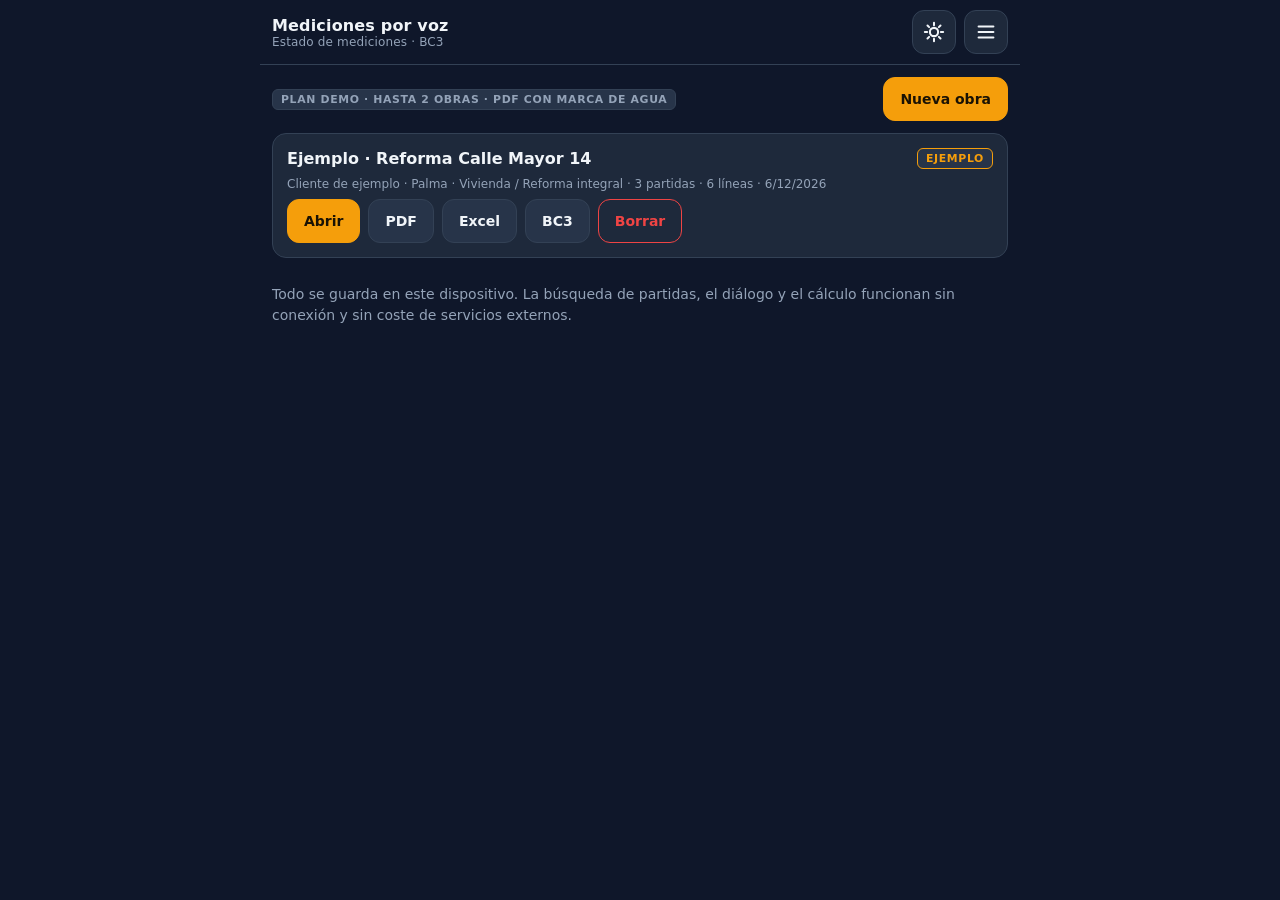
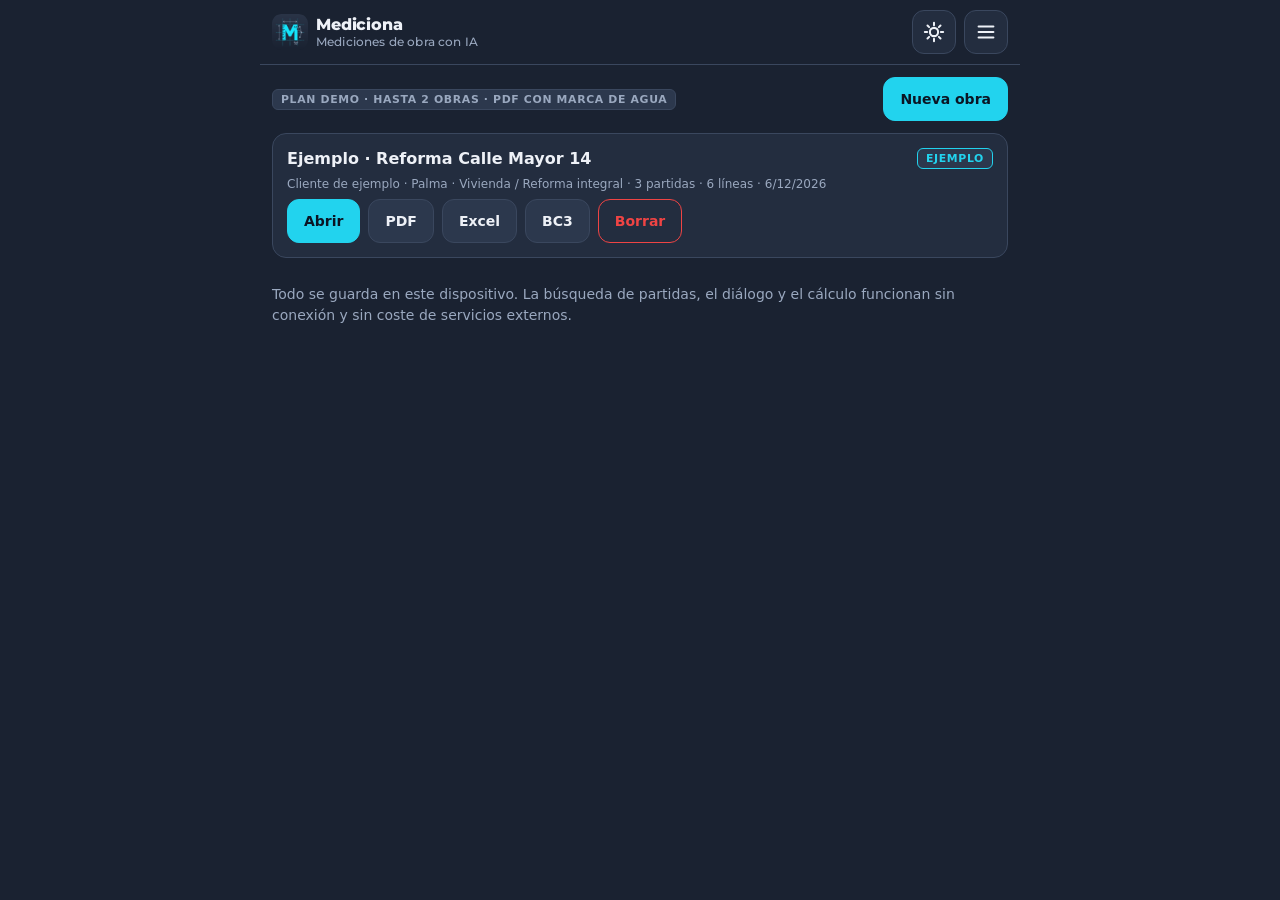
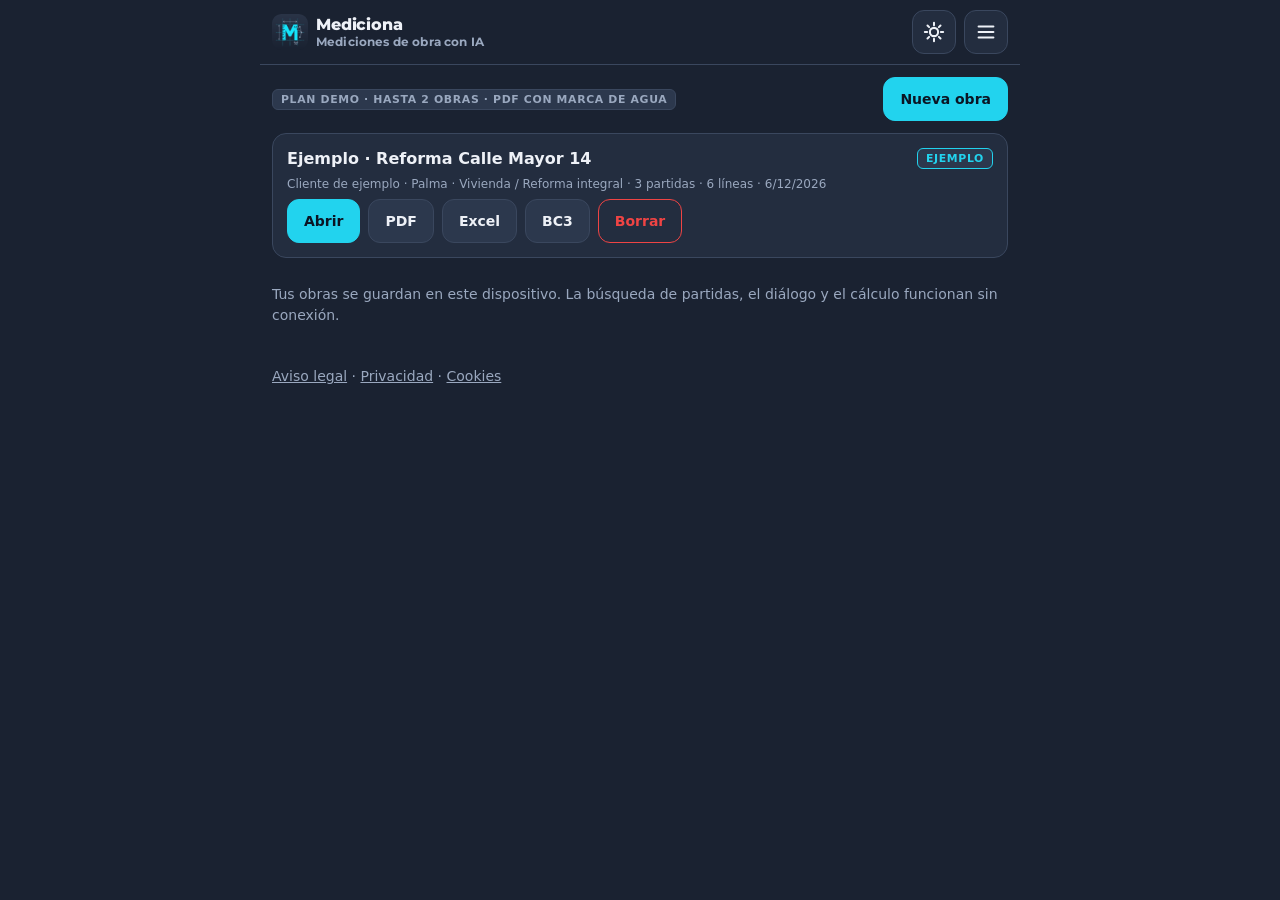
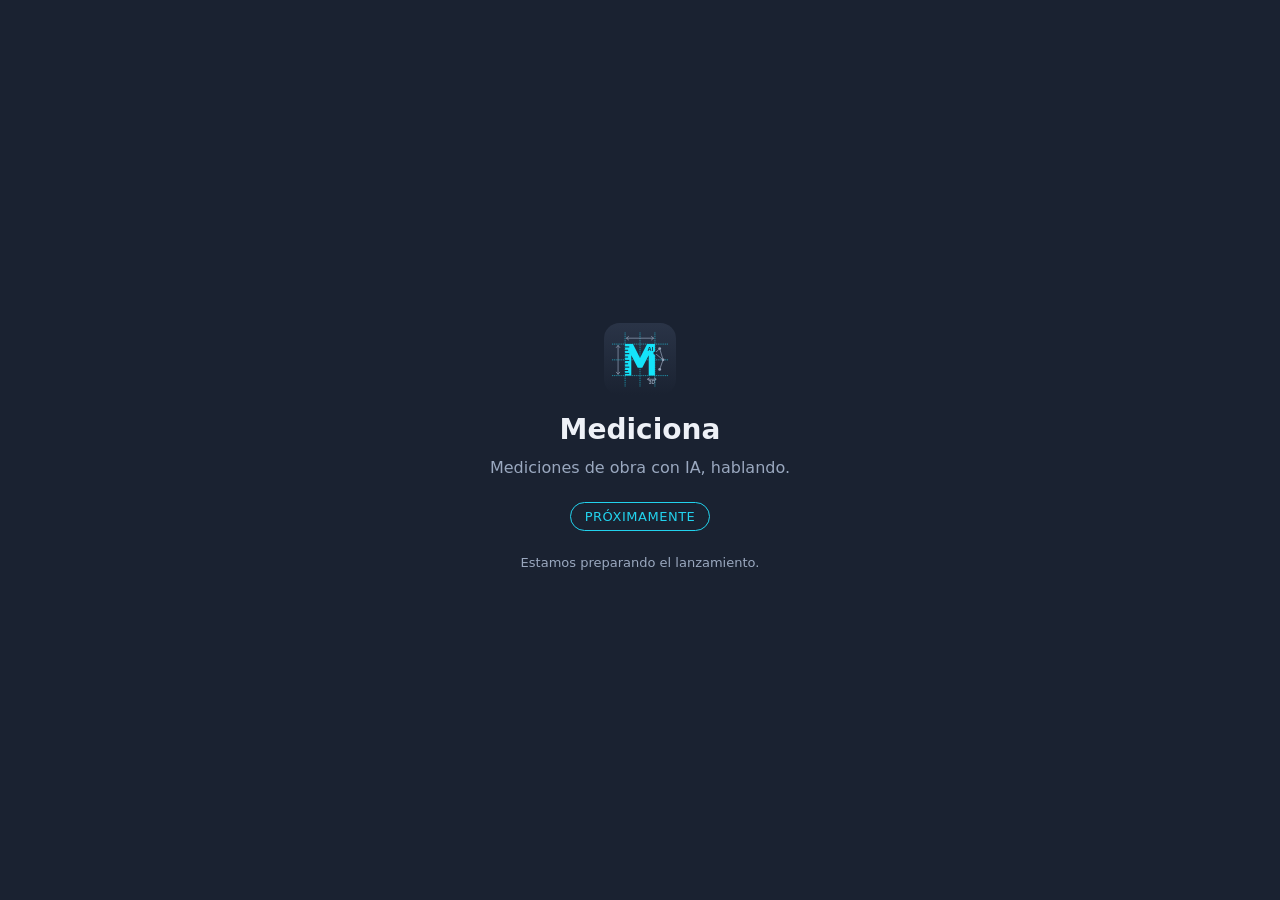
